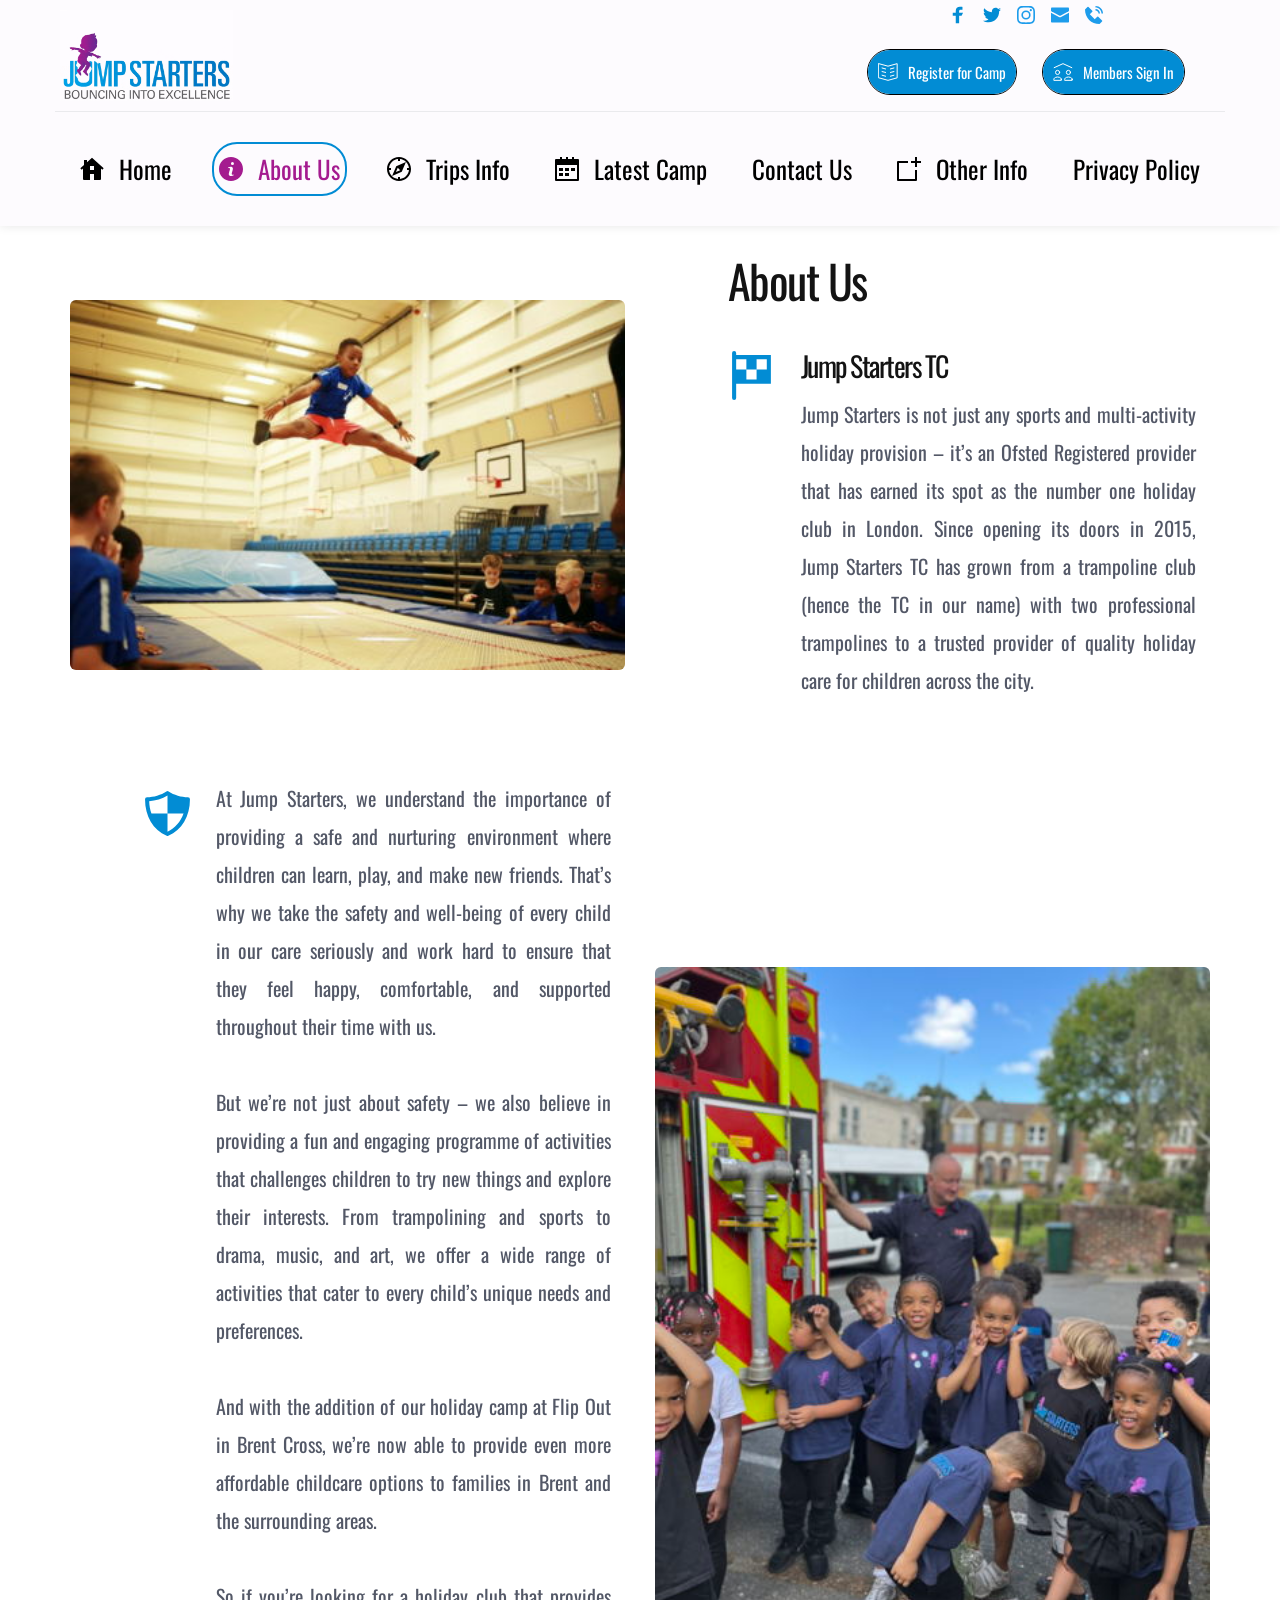
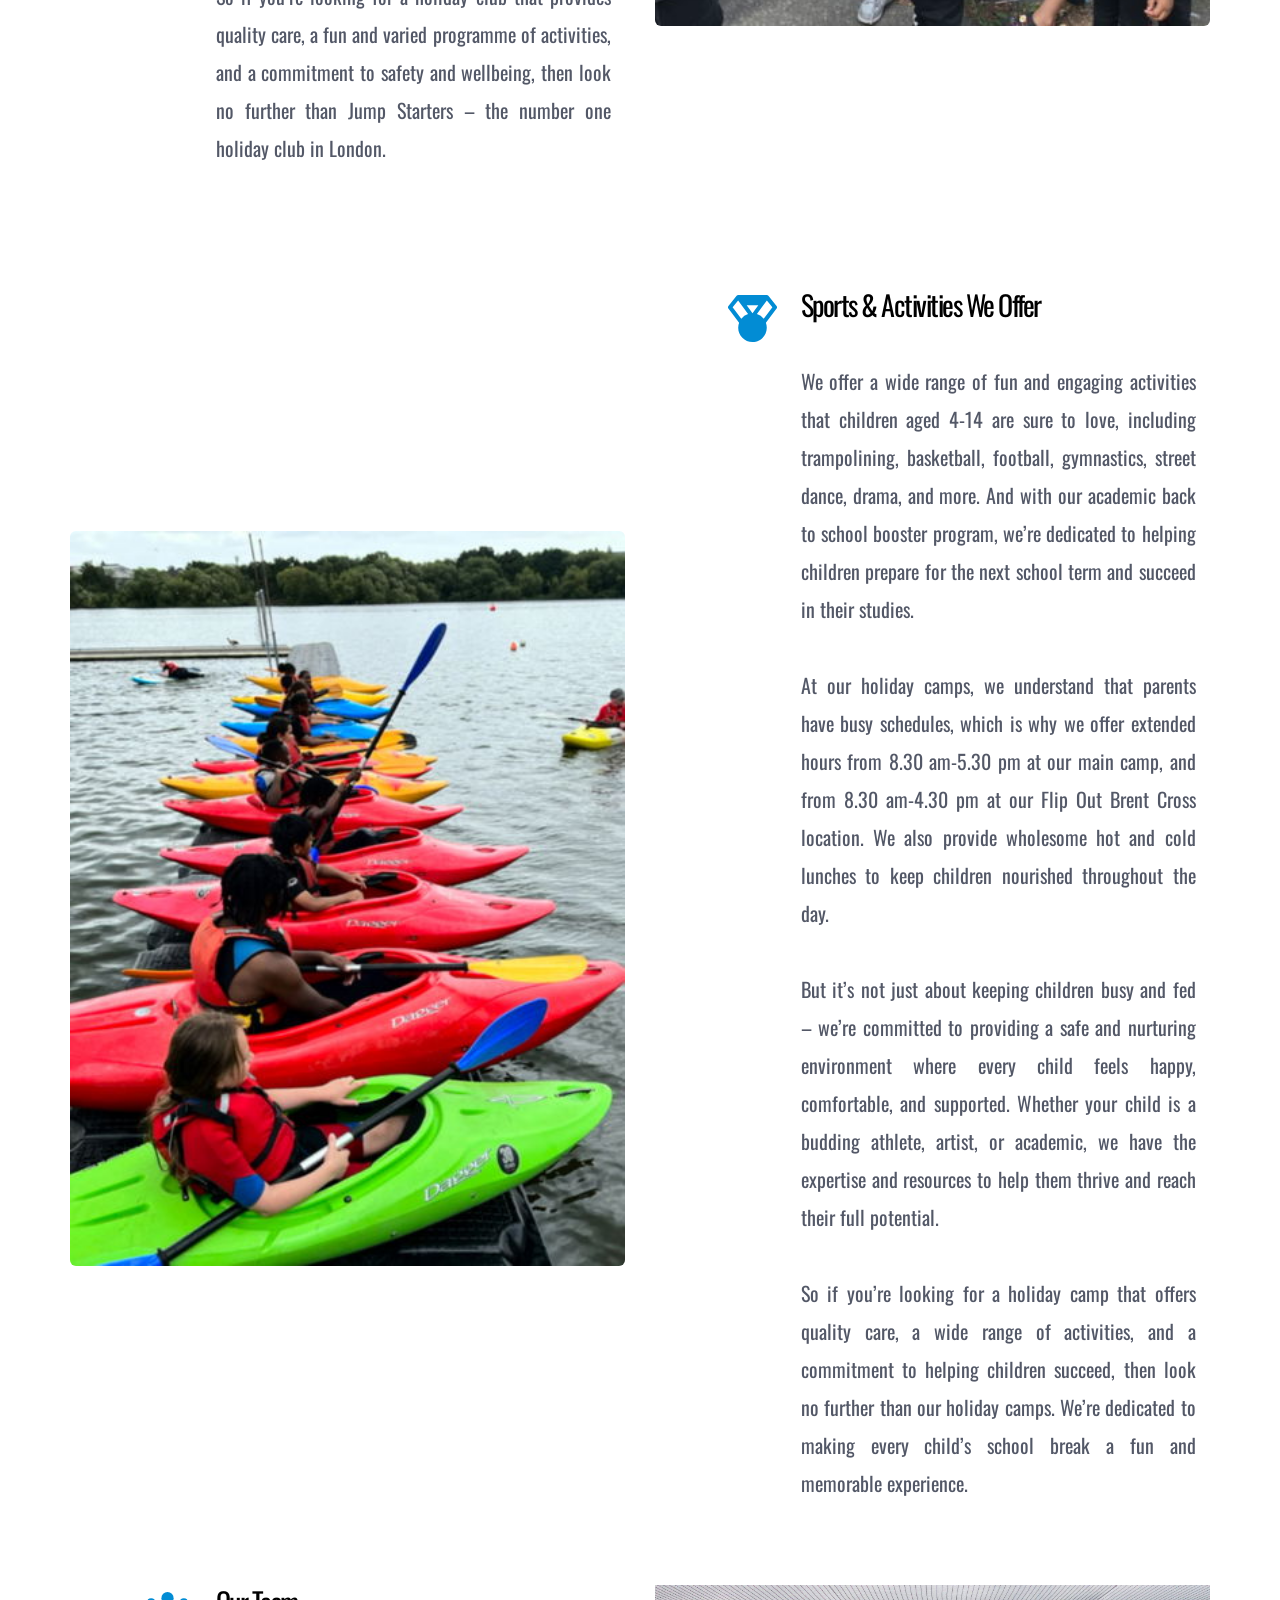
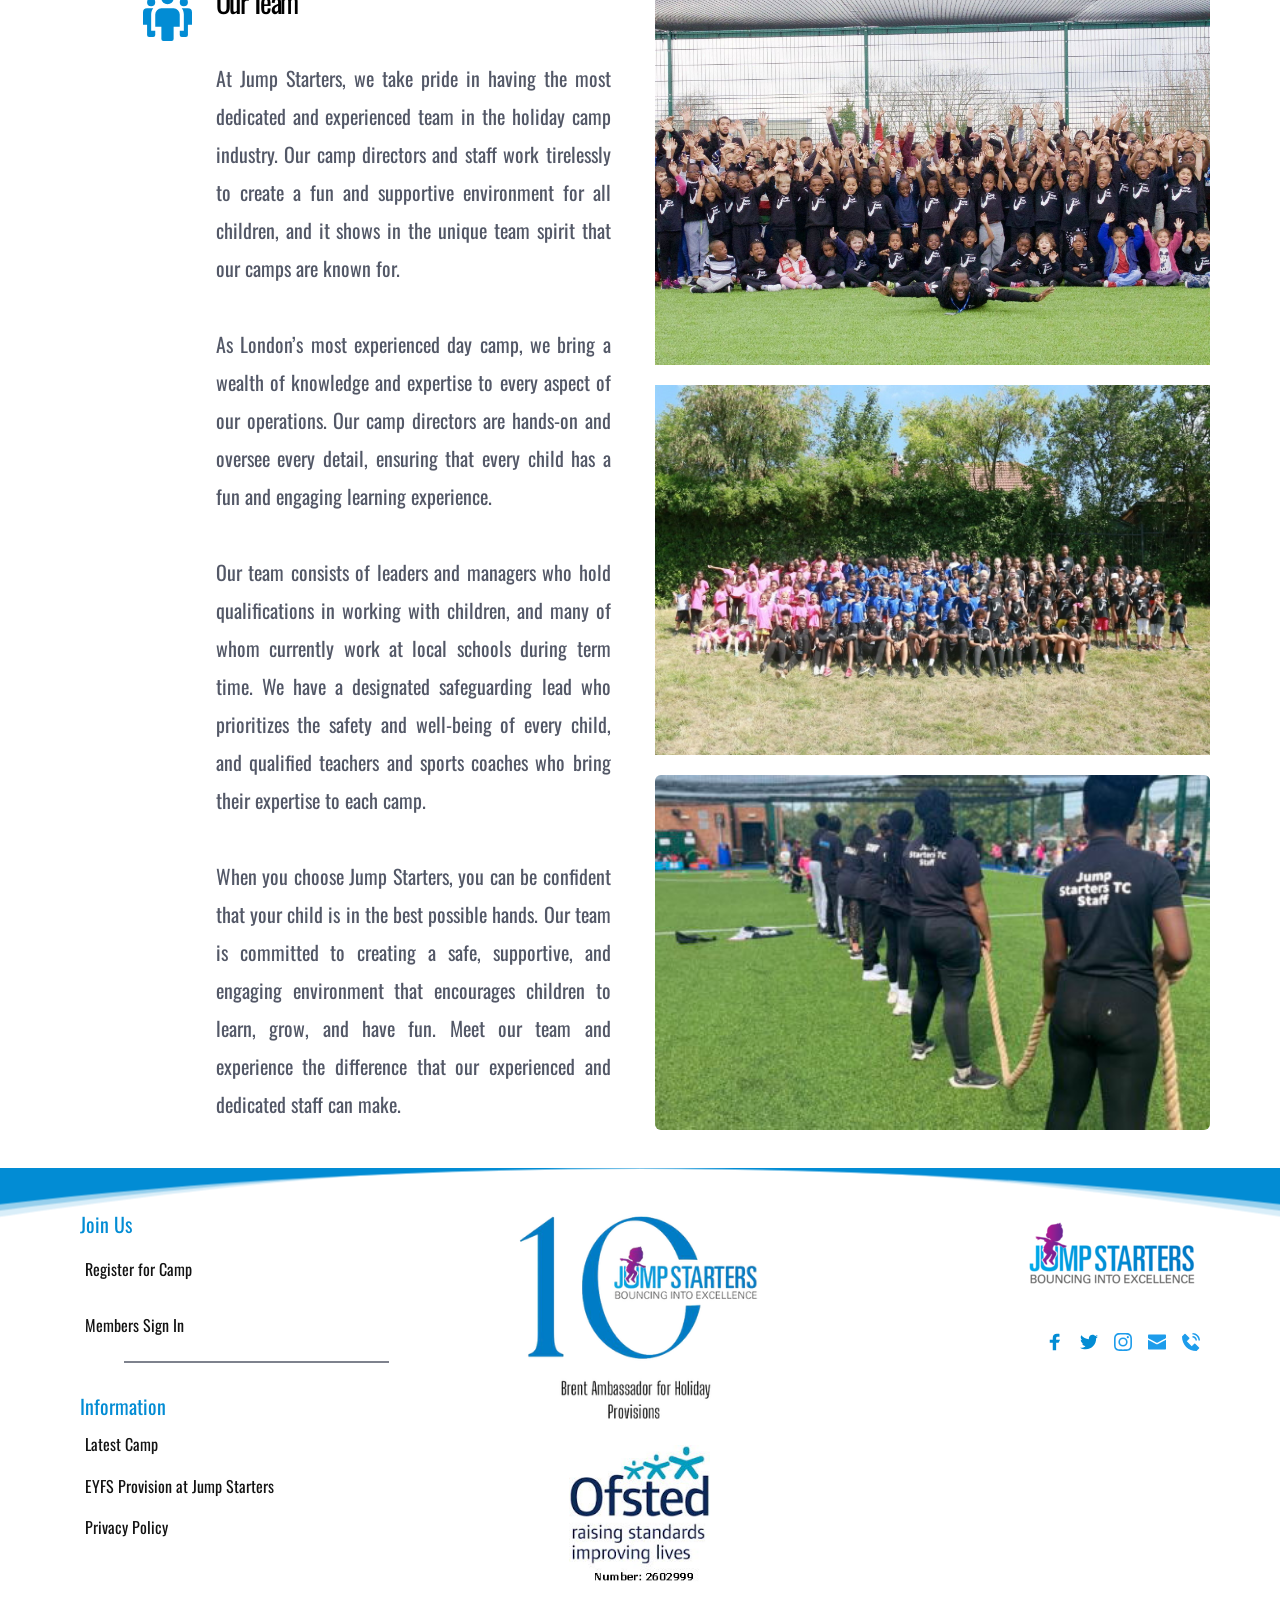
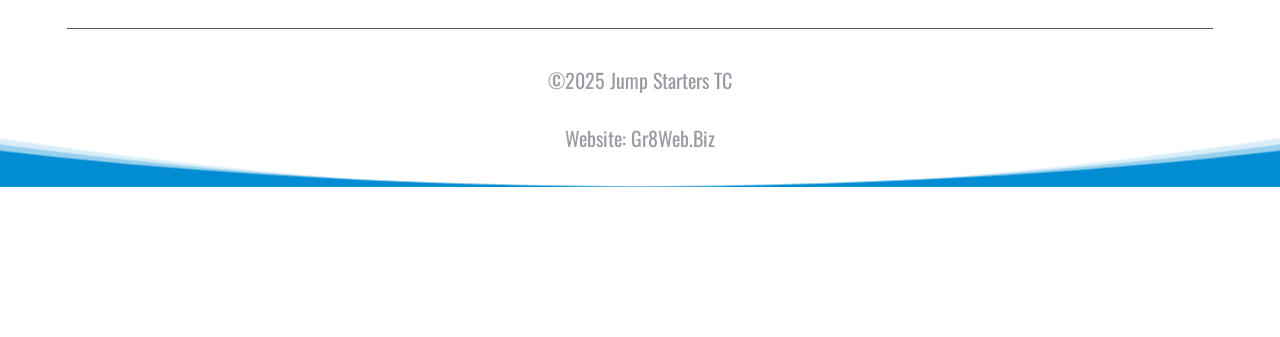
==== about-us.html @ 79bd590d "Jump Starters" ====
<!DOCTYPE html><html lang="en"><head><meta charset="utf-8" /><meta property="og:site_name" content="Jump Starters TC - Bouncing Into Excellence" /><meta property="og:type" content="article" /><meta property="og:url" content="https://www.jumpstarterstc.co.uk/about-us" /><meta content="summary_large_image" name="twitter:card" />          <meta property="og:title" content="About Us" />     <meta name="twitter:title" content="About Us" />      <meta property="og:description" content="Discover a Secure and Enriching School Holiday Camp Experience for Your Child with Jump Starters TC and our Bouncing Into Excellence Camp, Offering Top-notch Care, Diverse Activities, and a Nurturing Atmosphere for Children to Thrive and Create Lasting Memories" />     <meta name="twitter:description" content="Discover a Secure and Enriching School Holiday Camp Experience for Your Child with Jump Starters TC and our Bouncing Into Excellence Camp, Offering Top-notch Care, Diverse Activities, and a Nurturing Atmosphere for Children to Thrive and Create Lasting Memories" />                  <meta property="og:image" content="assets/img/11b88456f41f2207deb44b76bec6385a.png" />         <meta property="twitter:image" content="assets/img/11b88456f41f2207deb44b76bec6385a.png">          <title>About Us | Jump Starters TC - Bouncing Into Excellence</title>      <meta name="description" content="School Holiday Camp in North West London.  We offer a wide range of fun and engaging activities that children aged 4-14 are sure to love, including trampolining, basketball, football, gymnastics, street dance, drama, and more. And with our academic back to school booster program, we’re dedicated to helping children prepare for the next school term and succeed in their studies." />               <link rel="apple-touch-icon-precomposed" href="https://cloud-1de12d.becdn.net/media/iW=180&iH=any/47defe3fafd0c8ca4c5789008ba0beb1.png"/><link rel="apple-touch-icon-precomposed" href="https://cloud-1de12d.becdn.net/media/iW=256&iH=256/47defe3fafd0c8ca4c5789008ba0beb1.png"/><link rel="canonical" href="https://www.jumpstarterstc.co.uk/about-us" /><link rel="icon" href="https://cloud-1de12d.becdn.net/media/iW=32%26iH=any/0359ba0becf981c4c80078bd0a67fd32.png" sizes="32x32"/><link rel="icon" href="https://cloud-1de12d.becdn.net/media/iW=192%26iH=any/0359ba0becf981c4c80078bd0a67fd32.png" sizes="192x192"/><meta name="robots" content="noindex, nofollow" /><meta name="viewport" content="width=device-width, initial-scale=1"><link class="brz-link brz-link-bunny-fonts-prefetch" rel="dns-prefetch" href="//fonts.bunny.net"><link class="brz-link brz-link-bunny-fonts-preconnect" rel="preconnect" href="https://fonts.bunny.net/" crossorigin><link class="brz-link brz-link-cdn-preconnect" rel="preconnect" href="https://cloud-1de12d.becdn.net" crossorigin><link href="https://fonts.bunny.net/css?family=Oswald:200,300,regular,500,600,700|Lato:100,100italic,300,300italic,regular,italic,700,700italic,900,900italic|Overpass:100,100italic,200,200italic,300,300italic,regular,italic,600,600italic,700,700italic,800,800italic,900,900italic&subset=arabic,bengali,cyrillic,cyrillic-ext,devanagari,greek,greek-ext,gujarati,hebrew,khmer,korean,latin-ext,tamil,telugu,thai,vietnamese&display=swap" class="brz-link brz-link-google" type="text/css" rel="stylesheet"/><link href="assets/e64706e8ddc7c9bb56d9998d6bf7ce07.css" class="brz-link brz-link-preview-lib" data-brz-group="group-1_3" rel="stylesheet"/><link href="assets/75bd62c6ae2a5eb37d3ae0a26b20929c.css" class="brz-link brz-link-preview-lib-pro" data-brz-group="group-1_2" rel="stylesheet"/><link href="assets/6fc50234f580fb993b230db6a455d899.css" class="brz-link brz-link-preview-pro" rel="stylesheet"/><style class="brz-style">.brz .brz-css-175klnz {padding: 75px 0px 75px 0px;}
.brz .brz-css-175klnz > .brz-bg {border-radius: 0px;mix-blend-mode: normal;}
.brz .brz-css-175klnz > .brz-bg {border: 0px solid rgba(102,115,141,0);}
.brz .brz-css-175klnz > .brz-bg > .brz-bg-image {background-size: cover;background-repeat: no-repeat;-webkit-mask-image: none;mask-image: none;}
.brz .brz-css-175klnz > .brz-bg > .brz-bg-image {background-image: none;filter: none;display: block;}
.brz .brz-css-175klnz > .brz-bg > .brz-bg-image:after {content: "";background-image: none;}
.brz .brz-css-175klnz > .brz-bg > .brz-bg-color {-webkit-mask-image: none;mask-image: none;}
.brz .brz-css-175klnz > .brz-bg > .brz-bg-color {background-color: rgba(0,0,0,0);background-image: none;}
.brz .brz-css-175klnz > .brz-bg > .brz-bg-map {display: none;}
.brz .brz-css-175klnz > .brz-bg > .brz-bg-map {filter: none;}
.brz .brz-css-175klnz > .brz-bg > .brz-bg-video {display: none;}
.brz .brz-css-175klnz > .brz-bg > .brz-bg-video {filter: none;}
.brz .brz-css-175klnz > .brz-bg > .brz-bg-shape__top {background-size: 100% 100px;height: 100px;transform: scale(1.02) rotateX(0deg) rotateY(0deg);z-index: auto;}
.brz .brz-css-175klnz > .brz-bg > .brz-bg-shape__top::after {background-image: none;-webkit-mask-image: none;background-size: 100% 100px;height: 100px;}
.brz .brz-css-175klnz > .brz-bg > .brz-bg-shape__bottom {background-size: 100% 100px;height: 100px;transform: scale(1.02) rotateX(-180deg) rotateY(-180deg);z-index: auto;}
.brz .brz-css-175klnz > .brz-bg > .brz-bg-shape__bottom::after {background-image: none;-webkit-mask-image: none;background-size: 100% 100px;height: 100px;}
.brz .brz-css-175klnz > .brz-bg > .brz-bg-slideshow  .brz-bg-slideshow-item {display: none;background-position: 50% 50%;}
.brz .brz-css-175klnz > .brz-bg > .brz-bg-slideshow  .brz-bg-slideshow-item {filter: none;}
.brz .brz-css-175klnz > .brz-bg, .brz .brz-css-175klnz > .brz-bg > .brz-bg-image, .brz .brz-css-175klnz > .brz-bg > .brz-bg-map, .brz .brz-css-175klnz > .brz-bg > .brz-bg-color, .brz .brz-css-175klnz > .brz-bg > .brz-bg-video {transition-duration: .5s;transition-property: filter,box-shadow,background,border-radius,border-color;}
@media (min-width:991px) {.brz .brz-css-175klnz > .brz-bg > .brz-bg-image {background-attachment: scroll;}}
@media (max-width:991px) and (min-width:768px) {.brz .brz-css-175klnz {padding: 50px 15px 50px 15px;}}
@media (max-width:767px) {.brz .brz-css-175klnz {padding: 25px 15px 25px 15px;}}
.brz .brz-css-8lspk2 {border: 0px solid transparent;}
@media (min-width:991px) {.brz .brz-css-8lspk2 {max-width: calc(1 * var(--brz-section-container-max-width,1170px));}}
@media (max-width:991px) and (min-width:768px) {.brz .brz-css-8lspk2 {max-width: 100%;}}
@media (max-width:767px) {.brz .brz-css-8lspk2 {max-width: 100%;}}
.brz .brz-css-d-image-prl5mfcbnohe-parent-hover.brz-hover-animation__container {max-width: 73%;}
@media (max-width:991px) and (min-width:768px) {.brz .brz-css-d-image-prl5mfcbnohe-parent-hover.brz-hover-animation__container {max-width: 34%;}}
@media (max-width:767px) {.brz .brz-css-d-image-prl5mfcbnohe-parent-hover.brz-hover-animation__container {max-width: 99%;}}
.brz .brz-css-d-sectionheaderstickyitem-container {border: 0px solid transparent;}
@media (min-width:991px) {.brz .brz-css-d-sectionheaderstickyitem-container {max-width: calc(1 * var(--brz-section-container-max-width,1170px));}}
@media (max-width:991px) and (min-width:768px) {.brz .brz-css-d-sectionheaderstickyitem-container {max-width: 100%;}}
@media (max-width:767px) {.brz .brz-css-d-sectionheaderstickyitem-container {max-width: 100%;}}
.brz .brz-css-d-sectionheaderstickyitem {padding: 10px 0px 10px 0px;margin: 0;}
.brz .brz-css-d-sectionheaderstickyitem > .brz-bg {border-radius: 0px;}
.brz .brz-css-d-sectionheaderstickyitem > .brz-bg {border: 0px solid rgba(102,115,141,0);}
.brz .brz-css-d-sectionheaderstickyitem > .brz-bg:after {box-shadow: none;}
.brz .brz-css-d-sectionheaderstickyitem > .brz-bg > .brz-bg-image {-webkit-mask-image: none;mask-image: none;background-size: cover;background-repeat: no-repeat;}
.brz .brz-css-d-sectionheaderstickyitem > .brz-bg > .brz-bg-image {background-image: none;filter: none;}
.brz .brz-css-d-sectionheaderstickyitem > .brz-bg > .brz-bg-image:after {content: "";background-image: none;}
.brz .brz-css-d-sectionheaderstickyitem > .brz-bg > .brz-bg-color {-webkit-mask-image: none;mask-image: none;}
.brz .brz-css-d-sectionheaderstickyitem > .brz-bg > .brz-bg-color {background-color: rgba(255,255,255,1);background-image: none;}
.brz .brz-css-d-sectionheaderstickyitem > .brz-bg > .brz-bg-shape__top {background-size: 100% 100px;height: 100px;transform: scale(1.02) rotateX(0deg) rotateY(0deg);z-index: auto;}
.brz .brz-css-d-sectionheaderstickyitem > .brz-bg > .brz-bg-shape__top::after {background-image: none;-webkit-mask-image: none;background-size: 100% 100px;height: 100px;}
.brz .brz-css-d-sectionheaderstickyitem > .brz-bg > .brz-bg-shape__bottom {background-size: 100% 100px;height: 100px;transform: scale(1.02) rotateX(-180deg) rotateY(-180deg);z-index: auto;}
.brz .brz-css-d-sectionheaderstickyitem > .brz-bg > .brz-bg-shape__bottom::after {background-image: none;-webkit-mask-image: none;background-size: 100% 100px;height: 100px;}
@media (min-width:991px) {.brz .brz-css-d-sectionheader {display: block;}}
@media (max-width:991px) and (min-width:768px) {.brz .brz-css-d-sectionheader {display: block;}}
@media (max-width:767px) {.brz .brz-css-d-sectionheader {display: block;}}
.brz .brz-css-1cl0cvh {z-index: auto;margin: 0;}
.brz .brz-css-1cl0cvh.brz-section .brz-section__content {min-height: auto;display: flex;}
.brz .brz-css-1cl0cvh .brz-container {justify-content: center;}
.brz .brz-css-1cl0cvh > .slick-slider > .brz-slick-slider__dots {color: rgba(0,0,0,1);}
.brz .brz-css-1cl0cvh > .slick-slider > .brz-slick-slider__arrow {color: rgba(0,0,0,.7);}
.brz .brz-css-1cl0cvh > .slick-slider > .brz-slick-slider__dots > .brz-slick-slider__pause {color: rgba(0,0,0,1);}
@media (min-width:991px) {.brz .brz-css-1cl0cvh {display: block;}}
@media (max-width:991px) and (min-width:768px) {.brz .brz-css-1cl0cvh {display: block;}}
@media (max-width:767px) {.brz .brz-css-1cl0cvh {display: block;}}
.brz .brz-css-1yj3uq5 {padding: 75px 0px 75px 0px;}
.brz .brz-css-1yj3uq5 > .brz-bg {border-radius: 0px;mix-blend-mode: normal;}
.brz .brz-css-1yj3uq5 > .brz-bg {border: 0px solid rgba(102,115,141,0);}
.brz .brz-css-1yj3uq5 > .brz-bg > .brz-bg-image {background-size: cover;background-repeat: no-repeat;-webkit-mask-image: none;mask-image: none;}
.brz .brz-css-1yj3uq5 > .brz-bg > .brz-bg-image {background-image: none;filter: none;display: block;}
.brz .brz-css-1yj3uq5 > .brz-bg > .brz-bg-image:after {content: "";background-image: none;}
.brz .brz-css-1yj3uq5 > .brz-bg > .brz-bg-color {-webkit-mask-image: none;mask-image: none;}
.brz .brz-css-1yj3uq5 > .brz-bg > .brz-bg-color {background-color: rgba(0,0,0,0);background-image: none;}
.brz .brz-css-1yj3uq5 > .brz-bg > .brz-bg-map {display: none;}
.brz .brz-css-1yj3uq5 > .brz-bg > .brz-bg-map {filter: none;}
.brz .brz-css-1yj3uq5 > .brz-bg > .brz-bg-video {display: none;}
.brz .brz-css-1yj3uq5 > .brz-bg > .brz-bg-video {filter: none;}
.brz .brz-css-1yj3uq5 > .brz-bg > .brz-bg-shape__top {background-size: 100% 100px;height: 100px;transform: scale(1.02) rotateX(0deg) rotateY(0deg);z-index: auto;}
.brz .brz-css-1yj3uq5 > .brz-bg > .brz-bg-shape__top::after {background-image: none;-webkit-mask-image: none;background-size: 100% 100px;height: 100px;}
.brz .brz-css-1yj3uq5 > .brz-bg > .brz-bg-shape__bottom {background-size: 100% 100px;height: 100px;transform: scale(1.02) rotateX(-180deg) rotateY(-180deg);z-index: auto;}
.brz .brz-css-1yj3uq5 > .brz-bg > .brz-bg-shape__bottom::after {background-image: none;-webkit-mask-image: none;background-size: 100% 100px;height: 100px;}
.brz .brz-css-1yj3uq5 > .brz-bg > .brz-bg-slideshow  .brz-bg-slideshow-item {display: none;background-position: 50% 50%;}
.brz .brz-css-1yj3uq5 > .brz-bg > .brz-bg-slideshow  .brz-bg-slideshow-item {filter: none;}
.brz .brz-css-1yj3uq5 > .brz-bg, .brz .brz-css-1yj3uq5 > .brz-bg > .brz-bg-image, .brz .brz-css-1yj3uq5 > .brz-bg > .brz-bg-map, .brz .brz-css-1yj3uq5 > .brz-bg > .brz-bg-color, .brz .brz-css-1yj3uq5 > .brz-bg > .brz-bg-video {transition-duration: .5s;transition-property: filter,box-shadow,background,border-radius,border-color;}
@media (min-width:991px) {.brz .brz-css-1yj3uq5 > .brz-bg > .brz-bg-image {background-attachment: scroll;}}
@media (max-width:991px) and (min-width:768px) {.brz .brz-css-1yj3uq5 {padding: 50px 15px 50px 15px;}}
@media (max-width:767px) {.brz .brz-css-1yj3uq5 {padding: 25px 15px 25px 15px;}}
.brz .brz-css-1x32c6n {margin: 0;z-index: auto;align-items: flex-start;}
.brz .brz-css-1x32c6n > .brz-bg {border-radius: 0px;max-width: 100%;mix-blend-mode: normal;}
.brz .brz-css-1x32c6n > .brz-bg {border: 0px solid rgba(102,115,141,0);box-shadow: none;}
.brz .brz-css-1x32c6n > .brz-bg > .brz-bg-image {background-size: cover;background-repeat: no-repeat;-webkit-mask-image: none;mask-image: none;}
.brz .brz-css-1x32c6n > .brz-bg > .brz-bg-image {background-image: none;filter: none;display: block;}
.brz .brz-css-1x32c6n > .brz-bg > .brz-bg-image:after {content: "";background-image: none;}
.brz .brz-css-1x32c6n > .brz-bg > .brz-bg-color {-webkit-mask-image: none;mask-image: none;}
.brz .brz-css-1x32c6n > .brz-bg > .brz-bg-color {background-color: rgba(0,0,0,0);background-image: none;}
.brz .brz-css-1x32c6n > .brz-bg > .brz-bg-map {display: none;}
.brz .brz-css-1x32c6n > .brz-bg > .brz-bg-map {filter: none;}
.brz .brz-css-1x32c6n > .brz-bg > .brz-bg-video {display: none;}
.brz .brz-css-1x32c6n > .brz-bg > .brz-bg-video {filter: none;}
.brz .brz-css-1x32c6n > .brz-row {border: 0px solid transparent;}
.brz .brz-css-1x32c6n > .brz-row, .brz .brz-css-1x32c6n > .brz-bg > .brz-bg-video, .brz .brz-css-1x32c6n > .brz-bg, .brz .brz-css-1x32c6n > .brz-bg > .brz-bg-image, .brz .brz-css-1x32c6n > .brz-bg > .brz-bg-color {transition-duration: .5s;transition-property: filter,box-shadow,background,border-radius,border-color;}
@media (min-width:991px) {.brz .brz-css-1x32c6n {min-height: auto;display: flex;}}
@media (max-width:991px) and (min-width:768px) {.brz .brz-css-1x32c6n > .brz-row {flex-direction: row;flex-wrap: wrap;justify-content: flex-start;}}
@media (max-width:991px) and (min-width:768px) {.brz .brz-css-1x32c6n {min-height: auto;display: flex;}}
@media (max-width:767px) {.brz .brz-css-1x32c6n > .brz-row {flex-direction: row;flex-wrap: wrap;justify-content: flex-start;}}
@media (max-width:767px) {.brz .brz-css-1x32c6n {min-height: auto;display: flex;}}
.brz .brz-css-d-image-prl5mfcbnohe-image {width: 152.42px;height: 152.42px;margin-inline-start: 0px;margin-top: -47.25px;}
@media (max-width:991px) and (min-width:768px) {.brz .brz-css-d-image-prl5mfcbnohe-image {width: 146.47px;height: 146.47px;margin-top: -45.96px;}}
@media (max-width:767px) {.brz .brz-css-d-image-prl5mfcbnohe-image {width: 219.29px;height: 219.29px;margin-top: -67.98px;}}
.brz .brz-css-1j33ptu {padding: 10px;max-width: 100%;}
@media (max-width:991px) and (min-width:768px) {.brz .brz-css-1j33ptu {padding: 0;}}
@media (max-width:767px) {.brz .brz-css-1j33ptu {padding: 0;}}
.brz .brz-css-vlshi0 {z-index: auto;flex: 1 1 50%;max-width: 50%;justify-content: flex-start;}
.brz .brz-css-vlshi0 .brz-columns__scroll-effect {justify-content: flex-start;}
.brz .brz-css-vlshi0 > .brz-bg {margin: 0;mix-blend-mode: normal;border-radius: 0px;}
.brz .brz-css-vlshi0 > .brz-bg {border: 0px solid rgba(102,115,141,0);box-shadow: none;}
.brz .brz-css-vlshi0 > .brz-bg > .brz-bg-image {background-size: cover;background-repeat: no-repeat;-webkit-mask-image: none;mask-image: none;}
.brz .brz-css-vlshi0 > .brz-bg > .brz-bg-image {background-image: none;filter: none;display: block;}
.brz .brz-css-vlshi0 > .brz-bg > .brz-bg-image:after {content: "";background-image: none;}
.brz .brz-css-vlshi0 > .brz-bg > .brz-bg-color {-webkit-mask-image: none;mask-image: none;}
.brz .brz-css-vlshi0 > .brz-bg > .brz-bg-color {background-color: rgba(0,0,0,0);background-image: none;}
.brz .brz-css-vlshi0 > .brz-bg > .brz-bg-map {display: none;}
.brz .brz-css-vlshi0 > .brz-bg > .brz-bg-map {filter: none;}
.brz .brz-css-vlshi0 > .brz-bg > .brz-bg-video {display: none;}
.brz .brz-css-vlshi0 > .brz-bg > .brz-bg-video {filter: none;}
.brz .brz-css-vlshi0 > .brz-bg, .brz .brz-css-vlshi0 > .brz-bg > .brz-bg-image, .brz .brz-css-vlshi0 > .brz-bg > .brz-bg-color {transition-duration: .5s;transition-property: filter,box-shadow,background,border-radius,border-color;}
@media (max-width:767px) {.brz .brz-css-vlshi0 {flex: 1 1 100%;max-width: 100%;}
	.brz .brz-css-vlshi0 > .brz-bg {margin: 10px 0px 10px 0px;}}
.brz .brz-css-17xaut9 {z-index: auto;margin: 0;border: 0px solid transparent;padding: 5px 15px 5px 15px;min-height: 100%;transition-duration: .5s;transition-property: filter,box-shadow,background,border-radius,border-color;}
@media (min-width:991px) {.brz .brz-css-17xaut9 {display: flex;}}
@media (max-width:991px) and (min-width:768px) {.brz .brz-css-17xaut9 {display: flex;}}
@media (max-width:767px) {.brz .brz-css-17xaut9 {margin: 10px 0px 10px 0px;padding: 0;}}
@media (max-width:767px) {.brz .brz-css-17xaut9 {display: flex;}}
.brz .brz-css-umzotv {padding: 0;margin: 10px 0px 10px 0px;justify-content: center;position: relative;}
.brz .brz-css-umzotv .brz-wrapper-transform {transform: none;}
@media (min-width:991px) {.brz .brz-css-umzotv {display: flex;z-index: auto;position: relative;}}
@media (max-width:991px) and (min-width:768px) {.brz .brz-css-umzotv {display: flex;z-index: auto;position: relative;}}
@media (max-width:767px) {.brz .brz-css-umzotv {display: flex;z-index: auto;position: relative;}}
.brz .brz-css-1vqpkvl {height: 50px;}
.brz .brz-css-18gomkp {flex-direction: row;}
.brz .brz-css-18gomkp .brz-icon__container {margin-inline-start: auto;margin-inline-end: 20px;align-items: flex-start;}
.brz .brz-css-19rcn4o {font-size: 48px;padding: 0px;border-radius: 0;stroke-width: 1;}
.brz .brz-css-19rcn4o {color: rgba(var(--brz-global-color3),1);border: 0px solid rgba(35,157,219,0);box-shadow: none;background-color: rgba(189,225,244,0);background-image: none;}
.brz .brz-css-19rcn4o .brz-icon-svg-custom {background-color: rgba(var(--brz-global-color3),1);}
.brz .brz-css-19rcn4o, .brz .brz-css-19rcn4o .brz-icon-svg-custom {transition-duration: .5s;transition-property: color,box-shadow,background,border,border-color;}
@media (min-width:991px) {.brz .brz-css-19rcn4o:hover {color: rgba(var(--brz-global-color3),.8);}
	.brz .brz-css-19rcn4o:hover .brz-icon-svg-custom {background-color: rgba(var(--brz-global-color3),.8);}}
.brz .brz-css-1c7gh80 {width: 100%;mix-blend-mode: normal;}
.brz .brz-css-1fit94:not(.brz-image--hovered) {max-width: 100%;}
.brz .brz-css-1fit94 {height: auto;border-radius: 0px;mix-blend-mode: normal;}
.brz .brz-css-1fit94 {box-shadow: none;border: 0px solid rgba(102,115,141,0);}
.brz .brz-css-1fit94 .brz-picture:after {border-radius: 0px;}
.brz .brz-css-1fit94 .brz-picture:after {box-shadow: none;background-color: rgba(255,255,255,0);background-image: none;}
.brz .brz-css-1fit94 .brz-picture {-webkit-mask-image: none;mask-image: none;}
.brz .brz-css-1fit94 .brz-picture {filter: none;}
.brz .brz-css-1fit94, .brz .brz-css-1fit94 .brz-picture:after, .brz .brz-css-1fit94 .brz-picture, .brz .brz-css-1fit94.brz-image--withHover img.brz-img, .brz .brz-css-1fit94.brz-image--withHover img.dynamic-image, .brz .brz-css-1fit94.brz-image--withHover .brz-img__hover {transition-duration: .5s;transition-property: filter,box-shadow,background,border-radius,border-color;}
.brz .brz-css-d-image-prl5mfcbnohe-picture {padding-top: 42.0024%;}
.brz .brz-css-d-image-prl5mfcbnohe-picture > .brz-img {position: absolute;width: 100%;}
@media (max-width:991px) and (min-width:768px) {.brz .brz-css-d-image-prl5mfcbnohe-picture {padding-top: 49.2388%;}}
@media (max-width:767px) {.brz .brz-css-d-image-prl5mfcbnohe-picture {padding-top: 41.9992%;}}
.brz .brz-css-d-sectionheaderitem-container {border: 0px solid transparent;}
@media (min-width:991px) {.brz .brz-css-d-sectionheaderitem-container {max-width: calc(1 * var(--brz-section-container-max-width,1170px));}}
@media (max-width:991px) and (min-width:768px) {.brz .brz-css-d-sectionheaderitem-container {max-width: 100%;}}
@media (max-width:767px) {.brz .brz-css-d-sectionheaderitem-container {max-width: 100%;}}
.brz .brz-css-d-menu-mmenu .brz-mm-navbar .brz-mm-close {font-size: 16px;margin: 0;padding: 10px 15px 10px 10px;}
.brz .brz-css-d-menu-mmenu .brz-mm-navbar .brz-mm-close {color: rgba(255,255,255,1);background-color: #333;}
.brz .brz-css-d-menu-mmenu .brz-menu__item {font-family: var(--brz-buttonfontfamily,initial);}
.brz .brz-css-d-menu-mmenu .brz-menu__item {color: rgba(255,255,255,1);border-color: rgba(85,85,85,1);}
.brz nav.brz-mm-menu.brz-css-d-menu-mmenu {background-color: rgba(51,51,51,.8);}
.brz .brz-css-d-menu-mmenu.brz-mm-menu .brz-menu__item .brz-mm-listitem__text {padding: 10px 20px 10px 20px;flex-flow: row nowrap;}
.brz .brz-css-d-menu-mmenu .brz-menu__item:hover > .brz-mm-listitem__text {color: rgba(255,255,255,1);}
.brz .brz-css-d-menu-mmenu .brz-menu__item .brz-mm-menu__item__icon.brz-icon-svg-custom {background-color: rgba(255,255,255,1);}
.brz .brz-css-d-menu-mmenu .brz-mm-navbar {color: rgba(255,255,255,1);}
.brz .brz-css-d-menu-mmenu .brz-menu__item.brz-mm-listitem_opened {color: rgba(255,255,255,1);}
.brz .brz-css-d-menu-mmenu.brz-mm-menu.brz-mm-menu_theme-dark.brz-mm-menu_opened .brz-mm-panels {background-image: none;}
.brz .brz-css-d-menu-mmenu.brz-mm-menu.brz-mm-menu_theme-dark .brz-mm-panels, .brz .brz-css-d-menu-mmenu .brz-mm-panels > .brz-mm-panel:before {background-image: none;background-color: rgba(51,51,51,.8);}
.brz .brz-css-d-menu-mmenu.brz-mm-menu.brz-mm-menu_theme-dark .brz-mm-panels, .brz .brz-css-d-menu-mmenu .brz-mm-panels > .brz-mm-panel {background-color: rgba(51,51,51,.8);}
.brz .brz-css-d-menu-mmenu .brz-mm-panels > .brz-mm-panel {background-image: none;background-color: rgba(51,51,51,.8);}
.brz .brz-css-d-menu-mmenu.brz-mm-menu.brz-mm-menu_theme-dark .brz-mm-navbar.brz-mm-listitem .brz-mm-listitem_opened > .brz-mm-listitem__text:after {border-color: rgba(85,85,85,1);}
.brz .brz-css-d-menu-mmenu .brz-mm-listitem {border-color: rgba(85,85,85,1);}
.brz .brz-css-d-menu-mmenu  .brz-menu__item.brz-menu__item--current:not(.brz-menu__item.brz-menu__item--current:active) {color: rgba(255,255,255,1);}
.brz .brz-css-d-menu-mmenu .brz-menu__item.brz-menu__item--current:not(brz-menu__item.brz-menu__item--current:active):hover > .brz-mm-listitem__text {color: rgba(255,255,255,1);}
.brz .brz-css-d-menu-mmenu  .brz-menu__item.brz-menu__item--current:not(brz-menu__item.brz-menu__item--current:active) > .brz-mm-listitem__text > .brz-icon-svg.brz-icon-svg-custom {background-color: rgba(255,255,255,1);}
.brz .brz-css-d-menu-mmenu .brz-mm-listitem, .brz .brz-css-d-menu-mmenu.brz-mm-menu.brz-mm-menu_theme-dark .brz-mm-navbar.brz-mm-listitem .brz-mm-listitem_opened > .brz-mm-listitem__text:after, .brz .brz-css-d-menu-mmenu .brz-menu__item, .brz .brz-css-d-menu-mmenu.brz-mm-menu.brz-mm-menu_theme-dark .brz-mm-panels, .brz .brz-css-d-menu-mmenu .brz-mm-panels > .brz-mm-panel, .brz .brz-css-d-menu-mmenu.brz-mm-menu.brz-mm-menu_theme-dark .brz-mm-panels, .brz .brz-css-d-menu-mmenu .brz-mm-panels > .brz-mm-panel:before, .brz .brz-css-d-menu-mmenu .brz-menu__item.brz-mm-listitem_opened, .brz .brz-css-d-menu-mmenu .brz-mm-navbar, .brz nav.brz-mm-menu.brz-css-d-menu-mmenu, .brz .brz-css-d-menu-mmenu .brz-menu__item > .brz-mm-listitem__text, .brz .brz-css-d-menu-mmenu .brz-menu__item .brz-mm-menu__item__icon.brz-icon-svg-custom {transition-duration: .5s;transition-property: filter,color,background,border-color,box-shadow;}
@media (min-width:991px) {.brz .brz-css-d-menu-mmenu .brz-mm-navbar .brz-mm-close {transition-duration: .3s;}
	.brz .brz-css-d-menu-mmenu .brz-menu__item {font-size: var(--brz-buttonfontsize,initial);font-weight: var(--brz-buttonfontweight,initial);font-weight: var(--brz-buttonbold,initial);line-height: var(--brz-buttonlineheight,initial);letter-spacing: var(--brz-buttonletterspacing,initial);font-variation-settings: var(--brz-buttonfontvariation,initial);font-style: var(--brz-buttonitalic,initial);text-decoration: var(--brz-buttontextdecoration,initial) !important;text-transform: var(--brz-buttontexttransform,initial) !important;}
	.brz .brz-css-d-menu-mmenu .brz-menu__item .brz-a {justify-content: flex-start;text-align: start;}
	.brz .brz-css-d-menu-mmenu .brz-mm-menu__item__icon {margin: 0 15px 0 0;font-size: 12px;}
	.brz .brz-css-d-menu-mmenu .brz-mm-navbar {font-family: var(--brz-buttonfontfamily,initial);font-size: var(--brz-buttonfontsize,initial);font-weight: var(--brz-buttonfontweight,initial);font-weight: var(--brz-buttonbold,initial);line-height: var(--brz-buttonlineheight,initial);letter-spacing: var(--brz-buttonletterspacing,initial);font-variation-settings: var(--brz-buttonfontvariation,initial);font-style: var(--brz-buttonitalic,initial);text-decoration: var(--brz-buttontextdecoration,initial) !important;text-transform: var(--brz-buttontexttransform,initial) !important;border-color: rgba(85,85,85,1);}
	.brz .brz-css-d-menu-mmenu.brz-mm-menu .brz-mm-listitem_vertical .brz-mm-btn_next {height: calc(var(--brz-buttonlineheight,initial) * var(--brz-buttonfontsize,initial) + 10px + 10px);padding-right: 20px;}}
@media (max-width:991px) and (min-width:768px) {.brz .brz-css-d-menu-mmenu .brz-mm-navbar .brz-mm-close {transition-duration: .3s;}
	.brz .brz-css-d-menu-mmenu .brz-menu__item {font-size: var(--brz-buttontabletfontsize,initial);font-weight: var(--brz-buttontabletfontweight,initial);font-weight: var(--brz-buttontabletbold,initial);line-height: var(--brz-buttontabletlineheight,initial);letter-spacing: var(--brz-buttontabletletterspacing,initial);font-variation-settings: var(--brz-buttontabletfontvariation,initial);font-style: var(--brz-buttontabletitalic,initial);text-decoration: var(--brz-buttontablettextdecoration,initial) !important;text-transform: var(--brz-buttontablettexttransform,initial) !important;}
	.brz .brz-css-d-menu-mmenu .brz-menu__item .brz-a {justify-content: flex-start;text-align: start;}
	.brz .brz-css-d-menu-mmenu .brz-mm-menu__item__icon {margin: 0 15px 0 0;font-size: 12px;}
	.brz .brz-css-d-menu-mmenu .brz-mm-navbar {font-family: var(--brz-buttonfontfamily,initial);font-size: var(--brz-buttontabletfontsize,initial);font-weight: var(--brz-buttontabletfontweight,initial);font-weight: var(--brz-buttontabletbold,initial);line-height: var(--brz-buttontabletlineheight,initial);letter-spacing: var(--brz-buttontabletletterspacing,initial);font-variation-settings: var(--brz-buttontabletfontvariation,initial);font-style: var(--brz-buttontabletitalic,initial);text-decoration: var(--brz-buttontablettextdecoration,initial) !important;text-transform: var(--brz-buttontablettexttransform,initial) !important;border-color: rgba(85,85,85,1);}
	.brz .brz-css-d-menu-mmenu.brz-mm-menu .brz-mm-listitem_vertical .brz-mm-btn_next {height: calc(var(--brz-buttontabletlineheight,initial) * var(--brz-buttontabletfontsize,initial) + 10px + 10px);padding-right: 20px;}}
@media (max-width:767px) {.brz .brz-css-d-menu-mmenu .brz-mm-navbar .brz-mm-close {transition-duration: .3s;}
	.brz .brz-css-d-menu-mmenu .brz-menu__item {font-size: var(--brz-buttonmobilefontsize,initial);font-weight: var(--brz-buttonmobilefontweight,initial);font-weight: var(--brz-buttonmobilebold,initial);line-height: var(--brz-buttonmobilelineheight,initial);letter-spacing: var(--brz-buttonmobileletterspacing,initial);font-variation-settings: var(--brz-buttonmobilefontvariation,initial);font-style: var(--brz-buttonmobileitalic,initial);text-decoration: var(--brz-buttonmobiletextdecoration,initial) !important;text-transform: var(--brz-buttonmobiletexttransform,initial) !important;}
	.brz .brz-css-d-menu-mmenu .brz-menu__item .brz-a {justify-content: flex-start;text-align: start;}
	.brz .brz-css-d-menu-mmenu .brz-mm-menu__item__icon {margin: 0 15px 0 0;font-size: 12px;}
	.brz .brz-css-d-menu-mmenu .brz-mm-navbar {font-family: var(--brz-buttonfontfamily,initial);font-size: var(--brz-buttonmobilefontsize,initial);font-weight: var(--brz-buttonmobilefontweight,initial);font-weight: var(--brz-buttonmobilebold,initial);line-height: var(--brz-buttonmobilelineheight,initial);letter-spacing: var(--brz-buttonmobileletterspacing,initial);font-variation-settings: var(--brz-buttonmobilefontvariation,initial);font-style: var(--brz-buttonmobileitalic,initial);text-decoration: var(--brz-buttonmobiletextdecoration,initial) !important;text-transform: var(--brz-buttonmobiletexttransform,initial) !important;border-color: rgba(85,85,85,1);}
	.brz .brz-css-d-menu-mmenu.brz-mm-menu .brz-mm-listitem_vertical .brz-mm-btn_next {height: calc(var(--brz-buttonmobilelineheight,initial) * var(--brz-buttonmobilefontsize,initial) + 10px + 10px);padding-right: 20px;}}
.brz .brz-css-kjylc2 {padding-top: 132.3928%;}
.brz .brz-css-kjylc2 > .brz-img {position: absolute;width: 100%;}
@media (max-width:991px) and (min-width:768px) {.brz .brz-css-kjylc2 {padding-top: 185.3503%;}}
@media (max-width:767px) {.brz .brz-css-kjylc2 {padding-top: 132.3927%;}}
.brz .brz-css-16x1k7e {border: 0px solid transparent;}
@media (min-width:991px) {.brz .brz-css-16x1k7e {max-width: calc(1 * var(--brz-section-container-max-width,1170px));}}
@media (max-width:991px) and (min-width:768px) {.brz .brz-css-16x1k7e {max-width: 100%;}}
@media (max-width:767px) {.brz .brz-css-16x1k7e {max-width: 100%;}}
.brz .brz-css-1ovawmj {margin: 0;z-index: auto;align-items: flex-start;}
.brz .brz-css-1ovawmj > .brz-bg {border-radius: 0px;max-width: 100%;mix-blend-mode: normal;}
.brz .brz-css-1ovawmj > .brz-bg {border: 0px solid rgba(102,115,141,0);box-shadow: none;}
.brz .brz-css-1ovawmj > .brz-bg > .brz-bg-image {background-size: cover;background-repeat: no-repeat;-webkit-mask-image: none;mask-image: none;}
.brz .brz-css-1ovawmj > .brz-bg > .brz-bg-image {background-image: none;filter: none;display: block;}
.brz .brz-css-1ovawmj > .brz-bg > .brz-bg-image:after {content: "";background-image: none;}
.brz .brz-css-1ovawmj > .brz-bg > .brz-bg-color {-webkit-mask-image: none;mask-image: none;}
.brz .brz-css-1ovawmj > .brz-bg > .brz-bg-color {background-color: rgba(0,0,0,0);background-image: none;}
.brz .brz-css-1ovawmj > .brz-bg > .brz-bg-map {display: none;}
.brz .brz-css-1ovawmj > .brz-bg > .brz-bg-map {filter: none;}
.brz .brz-css-1ovawmj > .brz-bg > .brz-bg-video {display: none;}
.brz .brz-css-1ovawmj > .brz-bg > .brz-bg-video {filter: none;}
.brz .brz-css-1ovawmj > .brz-row {border: 0px solid transparent;}
.brz .brz-css-1ovawmj > .brz-row, .brz .brz-css-1ovawmj > .brz-bg > .brz-bg-video, .brz .brz-css-1ovawmj > .brz-bg, .brz .brz-css-1ovawmj > .brz-bg > .brz-bg-image, .brz .brz-css-1ovawmj > .brz-bg > .brz-bg-color {transition-duration: .5s;transition-property: filter,box-shadow,background,border-radius,border-color;}
@media (min-width:991px) {.brz .brz-css-1ovawmj {min-height: auto;display: flex;}}
@media (max-width:991px) and (min-width:768px) {.brz .brz-css-1ovawmj > .brz-row {flex-direction: row;flex-wrap: wrap;justify-content: flex-start;}}
@media (max-width:991px) and (min-width:768px) {.brz .brz-css-1ovawmj {min-height: auto;display: flex;}}
@media (max-width:767px) {.brz .brz-css-1ovawmj > .brz-row {flex-direction: row;flex-wrap: wrap;justify-content: flex-start;}}
@media (max-width:767px) {.brz .brz-css-1ovawmj {min-height: auto;display: flex;}}
.brz .brz-css-nw71ju {padding: 10px;max-width: 100%;}
@media (max-width:991px) and (min-width:768px) {.brz .brz-css-nw71ju {padding: 0;}}
@media (max-width:767px) {.brz .brz-css-nw71ju {padding: 0;}}
.brz .brz-css-1sxnnaz {z-index: auto;flex: 1 1 50%;max-width: 50%;justify-content: flex-start;}
.brz .brz-css-1sxnnaz .brz-columns__scroll-effect {justify-content: flex-start;}
.brz .brz-css-1sxnnaz > .brz-bg {margin: 0;mix-blend-mode: normal;border-radius: 0px;}
.brz .brz-css-1sxnnaz > .brz-bg {border: 0px solid rgba(102,115,141,0);box-shadow: none;}
.brz .brz-css-1sxnnaz > .brz-bg > .brz-bg-image {background-size: cover;background-repeat: no-repeat;-webkit-mask-image: none;mask-image: none;}
.brz .brz-css-1sxnnaz > .brz-bg > .brz-bg-image {background-image: none;filter: none;display: block;}
.brz .brz-css-1sxnnaz > .brz-bg > .brz-bg-image:after {content: "";background-image: none;}
.brz .brz-css-1sxnnaz > .brz-bg > .brz-bg-color {-webkit-mask-image: none;mask-image: none;}
.brz .brz-css-1sxnnaz > .brz-bg > .brz-bg-color {background-color: rgba(0,0,0,0);background-image: none;}
.brz .brz-css-1sxnnaz > .brz-bg > .brz-bg-map {display: none;}
.brz .brz-css-1sxnnaz > .brz-bg > .brz-bg-map {filter: none;}
.brz .brz-css-1sxnnaz > .brz-bg > .brz-bg-video {display: none;}
.brz .brz-css-1sxnnaz > .brz-bg > .brz-bg-video {filter: none;}
.brz .brz-css-1sxnnaz > .brz-bg, .brz .brz-css-1sxnnaz > .brz-bg > .brz-bg-image, .brz .brz-css-1sxnnaz > .brz-bg > .brz-bg-color {transition-duration: .5s;transition-property: filter,box-shadow,background,border-radius,border-color;}
@media (max-width:767px) {.brz .brz-css-1sxnnaz {flex: 1 1 100%;max-width: 100%;}
	.brz .brz-css-1sxnnaz > .brz-bg {margin: 10px 0px 10px 0px;}}
.brz .brz-css-1nke6a3 {z-index: auto;margin: 0;border: 0px solid transparent;padding: 5px 15px 5px 15px;min-height: 100%;transition-duration: .5s;transition-property: filter,box-shadow,background,border-radius,border-color;}
@media (min-width:991px) {.brz .brz-css-1nke6a3 {display: flex;}}
@media (max-width:991px) and (min-width:768px) {.brz .brz-css-1nke6a3 {display: flex;}}
@media (max-width:767px) {.brz .brz-css-1nke6a3 {margin: 10px 0px 10px 0px;padding: 0;}}
@media (max-width:767px) {.brz .brz-css-1nke6a3 {display: flex;}}
.brz .brz-css-uyv2la {padding: 0;margin: 10px 0px 10px 0px;justify-content: center;position: relative;}
.brz .brz-css-uyv2la .brz-wrapper-transform {transform: none;}
@media (min-width:991px) {.brz .brz-css-uyv2la {display: flex;z-index: auto;position: relative;}}
@media (max-width:991px) and (min-width:768px) {.brz .brz-css-uyv2la {display: flex;z-index: auto;position: relative;}}
@media (max-width:767px) {.brz .brz-css-uyv2la {display: flex;z-index: auto;position: relative;}}
.brz .brz-css-1mxtz0x:not(.brz-image--hovered) {max-width: 100%;}
.brz .brz-css-1mxtz0x {height: auto;border-radius: 0px;mix-blend-mode: normal;}
.brz .brz-css-1mxtz0x {box-shadow: none;border: 0px solid rgba(102,115,141,0);}
.brz .brz-css-1mxtz0x .brz-picture:after {border-radius: 0px;}
.brz .brz-css-1mxtz0x .brz-picture:after {box-shadow: none;background-color: rgba(255,255,255,0);background-image: none;}
.brz .brz-css-1mxtz0x .brz-picture {-webkit-mask-image: none;mask-image: none;}
.brz .brz-css-1mxtz0x .brz-picture {filter: none;}
.brz .brz-css-1mxtz0x, .brz .brz-css-1mxtz0x .brz-picture:after, .brz .brz-css-1mxtz0x .brz-picture, .brz .brz-css-1mxtz0x.brz-image--withHover img.brz-img, .brz .brz-css-1mxtz0x.brz-image--withHover img.dynamic-image, .brz .brz-css-1mxtz0x.brz-image--withHover .brz-img__hover {transition-duration: .5s;transition-property: filter,box-shadow,background,border-radius,border-color;}
.brz .brz-css-1ikpxfo.brz-hover-animation__container {max-width: 100%;}
.brz .brz-css-13xpf3q {width: 555px;height: 734.78px;margin-inline-start: 0px;margin-top: 0px;}
@media (max-width:991px) and (min-width:768px) {.brz .brz-css-13xpf3q {width: 495.6px;height: 656.14px;margin-inline-start: -70.8px;}}
@media (max-width:767px) {.brz .brz-css-13xpf3q {width: 410px;height: 542.81px;}}
.brz .brz-css-d-sectionheaderitem {padding: 75px 0px 75px 0px;margin: 0;}
.brz .brz-css-d-sectionheaderitem > .brz-bg {border-radius: 0px;}
.brz .brz-css-d-sectionheaderitem > .brz-bg {border: 0px solid rgba(102,115,141,0);}
.brz .brz-css-d-sectionheaderitem > .brz-bg:after {box-shadow: none;}
.brz .brz-css-d-sectionheaderitem > .brz-bg > .brz-bg-image {-webkit-mask-image: none;mask-image: none;background-size: cover;background-repeat: no-repeat;}
.brz .brz-css-d-sectionheaderitem > .brz-bg > .brz-bg-image {background-image: none;filter: none;}
.brz .brz-css-d-sectionheaderitem > .brz-bg > .brz-bg-image:after {content: "";background-image: none;}
.brz .brz-css-d-sectionheaderitem > .brz-bg > .brz-bg-color {-webkit-mask-image: none;mask-image: none;}
.brz .brz-css-d-sectionheaderitem > .brz-bg > .brz-bg-color {background-color: rgba(0,0,0,0);background-image: none;}
.brz .brz-css-d-sectionheaderitem > .brz-bg > .brz-bg-shape__top {background-size: 100% 100px;height: 100px;transform: scale(1.02) rotateX(0deg) rotateY(0deg);z-index: auto;}
.brz .brz-css-d-sectionheaderitem > .brz-bg > .brz-bg-shape__top::after {background-image: none;-webkit-mask-image: none;background-size: 100% 100px;height: 100px;}
.brz .brz-css-d-sectionheaderitem > .brz-bg > .brz-bg-shape__bottom {background-size: 100% 100px;height: 100px;transform: scale(1.02) rotateX(-180deg) rotateY(-180deg);z-index: auto;}
.brz .brz-css-d-sectionheaderitem > .brz-bg > .brz-bg-shape__bottom::after {background-image: none;-webkit-mask-image: none;background-size: 100% 100px;height: 100px;}
@media (max-width:991px) and (min-width:768px) {.brz .brz-css-d-sectionheaderitem {padding: 50px 15px 50px 15px;}}
@media (max-width:767px) {.brz .brz-css-d-sectionheaderitem {padding: 25px 15px 25px 15px;}}
.brz .brz-css-c88v00 {height: 50px;}
.brz .brz-css-14ilipp {flex-direction: row;}
.brz .brz-css-14ilipp .brz-icon__container {margin-inline-start: auto;margin-inline-end: 20px;align-items: flex-start;}
.brz .brz-css-hc90sq {font-size: 48px;padding: 0px;border-radius: 0;stroke-width: 1;}
.brz .brz-css-hc90sq {color: rgba(var(--brz-global-color3),1);border: 0px solid rgba(35,157,219,0);box-shadow: none;background-color: rgba(189,225,244,0);background-image: none;}
.brz .brz-css-hc90sq .brz-icon-svg-custom {background-color: rgba(var(--brz-global-color3),1);}
.brz .brz-css-hc90sq, .brz .brz-css-hc90sq .brz-icon-svg-custom {transition-duration: .5s;transition-property: color,box-shadow,background,border,border-color;}
@media (min-width:991px) {.brz .brz-css-hc90sq:hover {color: rgba(var(--brz-global-color3),.8);}
	.brz .brz-css-hc90sq:hover .brz-icon-svg-custom {background-color: rgba(var(--brz-global-color3),.8);}}
.brz .brz-css-1yrs3tl {width: 100%;mix-blend-mode: normal;}
.brz .brz-css-d-image-jo5i7t1wjmmy-picture {padding-top: 52.5%;}
.brz .brz-css-d-image-jo5i7t1wjmmy-picture > .brz-img {position: absolute;width: 100%;}
@media (max-width:991px) and (min-width:768px) {.brz .brz-css-d-image-jo5i7t1wjmmy-picture {padding-top: 52.4966%;}}
.brz .brz-css-d-image-jo5i7t1wjmmy-parent-hover.brz-hover-animation__container {max-width: 100%;}
.brz .brz-css-d-image-jo5i7t1wjmmy-parent:not(.brz-image--hovered) {max-width: 100%;}
.brz .brz-css-d-image-jo5i7t1wjmmy-parent {height: auto;border-radius: 0px;mix-blend-mode: normal;}
.brz .brz-css-d-image-jo5i7t1wjmmy-parent {box-shadow: none;border: 0px solid rgba(102,115,141,0);}
.brz .brz-css-d-image-jo5i7t1wjmmy-parent .brz-picture:after {border-radius: 0px;}
.brz .brz-css-d-image-jo5i7t1wjmmy-parent .brz-picture:after {box-shadow: none;background-color: rgba(255,255,255,0);background-image: none;}
.brz .brz-css-d-image-jo5i7t1wjmmy-parent .brz-picture {-webkit-mask-image: none;mask-image: none;}
.brz .brz-css-d-image-jo5i7t1wjmmy-parent .brz-picture {filter: none;}
.brz .brz-css-d-image-jo5i7t1wjmmy-parent, .brz .brz-css-d-image-jo5i7t1wjmmy-parent .brz-picture:after, .brz .brz-css-d-image-jo5i7t1wjmmy-parent .brz-picture, .brz .brz-css-d-image-jo5i7t1wjmmy-parent.brz-image--withHover img.brz-img, .brz .brz-css-d-image-jo5i7t1wjmmy-parent.brz-image--withHover img.dynamic-image, .brz .brz-css-d-image-jo5i7t1wjmmy-parent.brz-image--withHover .brz-img__hover {transition-duration: .5s;transition-property: filter,box-shadow,background,border-radius,border-color;}
.brz .brz-css-451ug4 {padding-top: 68.3856%;}
.brz .brz-css-451ug4 > .brz-img {position: absolute;width: 100%;}
@media (max-width:991px) and (min-width:768px) {.brz .brz-css-451ug4 {padding-top: 68.3842%;}}
@media (max-width:767px) {.brz .brz-css-451ug4 {padding-top: 68.3854%;}}
.brz .brz-css-1uo7ooa.brz-hover-animation__container {max-width: 100%;}
.brz .brz-css-106k8ry:not(.brz-image--hovered) {max-width: 100%;}
.brz .brz-css-106k8ry {height: auto;border-radius: 0px;mix-blend-mode: normal;}
.brz .brz-css-106k8ry {box-shadow: none;border: 0px solid rgba(102,115,141,0);}
.brz .brz-css-106k8ry .brz-picture:after {border-radius: 0px;}
.brz .brz-css-106k8ry .brz-picture:after {box-shadow: none;background-color: rgba(255,255,255,0);background-image: none;}
.brz .brz-css-106k8ry .brz-picture {-webkit-mask-image: none;mask-image: none;}
.brz .brz-css-106k8ry .brz-picture {filter: none;}
.brz .brz-css-106k8ry, .brz .brz-css-106k8ry .brz-picture:after, .brz .brz-css-106k8ry .brz-picture, .brz .brz-css-106k8ry.brz-image--withHover img.brz-img, .brz .brz-css-106k8ry.brz-image--withHover img.dynamic-image, .brz .brz-css-106k8ry.brz-image--withHover .brz-img__hover {transition-duration: .5s;transition-property: filter,box-shadow,background,border-radius,border-color;}
.brz .brz-css-rh11te {width: 555px;height: 379.54px;margin-inline-start: 0px;margin-top: -4.77px;}
@media (max-width:991px) and (min-width:768px) {.brz .brz-css-rh11te {width: 354px;height: 242.08px;margin-top: -3.04px;}}
@media (max-width:767px) {.brz .brz-css-rh11te {width: 410px;height: 280.38px;margin-top: -3.52px;}}
.brz .brz-css-d-image-ehghyju8zwsg-image {width: 352.9px;height: 352.9px;margin-inline-start: 0px;margin-top: -44.11px;}
@media (max-width:991px) and (min-width:768px) {.brz .brz-css-d-image-ehghyju8zwsg-image {width: 225.7px;height: 225.7px;margin-top: -28.21px;}}
@media (max-width:767px) {.brz .brz-css-d-image-ehghyju8zwsg-image {width: 430px;height: 430px;margin-top: -53.75px;}}
.brz .brz-css-d-image-rdq1ktvpop30-parent:not(.brz-image--hovered) {max-width: 70%;}
.brz .brz-css-d-image-rdq1ktvpop30-parent {height: auto;border-radius: 0px;mix-blend-mode: normal;}
.brz .brz-css-d-image-rdq1ktvpop30-parent {box-shadow: none;border: 0px solid rgba(102,115,141,0);}
.brz .brz-css-d-image-rdq1ktvpop30-parent .brz-picture:after {border-radius: 0px;}
.brz .brz-css-d-image-rdq1ktvpop30-parent .brz-picture:after {box-shadow: none;background-color: rgba(255,255,255,0);background-image: none;}
.brz .brz-css-d-image-rdq1ktvpop30-parent .brz-picture {-webkit-mask-image: none;mask-image: none;}
.brz .brz-css-d-image-rdq1ktvpop30-parent .brz-picture {filter: none;}
.brz .brz-css-d-image-rdq1ktvpop30-parent, .brz .brz-css-d-image-rdq1ktvpop30-parent .brz-picture:after, .brz .brz-css-d-image-rdq1ktvpop30-parent .brz-picture, .brz .brz-css-d-image-rdq1ktvpop30-parent.brz-image--withHover img.brz-img, .brz .brz-css-d-image-rdq1ktvpop30-parent.brz-image--withHover img.dynamic-image, .brz .brz-css-d-image-rdq1ktvpop30-parent.brz-image--withHover .brz-img__hover {transition-duration: .5s;transition-property: filter,box-shadow,background,border-radius,border-color;}
@media (max-width:991px) and (min-width:768px) {.brz .brz-css-d-image-rdq1ktvpop30-parent:not(.brz-image--hovered) {max-width: 99%;}}
@media (max-width:767px) {.brz .brz-css-d-image-rdq1ktvpop30-parent:not(.brz-image--hovered) {max-width: 53%;}}
.brz .brz-css-d-image-rdq1ktvpop30-parent-hover.brz-hover-animation__container {max-width: 70%;}
@media (max-width:991px) and (min-width:768px) {.brz .brz-css-d-image-rdq1ktvpop30-parent-hover.brz-hover-animation__container {max-width: 99%;}}
@media (max-width:767px) {.brz .brz-css-d-image-rdq1ktvpop30-parent-hover.brz-hover-animation__container {max-width: 53%;}}
.brz .brz-css-d-image-rdq1ktvpop30-picture {padding-top: 61.365%;}
.brz .brz-css-d-image-rdq1ktvpop30-picture > .brz-img {position: absolute;width: 100%;}
@media (max-width:991px) and (min-width:768px) {.brz .brz-css-d-image-rdq1ktvpop30-picture {padding-top: 86.7929%;}}
@media (max-width:767px) {.brz .brz-css-d-image-rdq1ktvpop30-picture {padding-top: 46.4634%;}}
.brz .brz-css-d-image-rdq1ktvpop30-image {width: 352.9px;height: 309.38px;margin-inline-start: 0px;margin-top: -22.35px;}
@media (max-width:991px) and (min-width:768px) {.brz .brz-css-d-image-rdq1ktvpop30-image {width: 225.7px;height: 197.86px;margin-top: -14.3px;}}
@media (max-width:767px) {.brz .brz-css-d-image-rdq1ktvpop30-image {width: 430px;height: 376.97px;margin-top: -27.24px;}}
.brz .brz-css-d-image-ehghyju8zwsg-parent:not(.brz-image--hovered) {max-width: 40%;}
.brz .brz-css-d-image-ehghyju8zwsg-parent {height: auto;border-radius: 0px;mix-blend-mode: normal;}
.brz .brz-css-d-image-ehghyju8zwsg-parent {box-shadow: none;border: 0px solid rgba(102,115,141,0);}
.brz .brz-css-d-image-ehghyju8zwsg-parent .brz-picture:after {border-radius: 0px;}
.brz .brz-css-d-image-ehghyju8zwsg-parent .brz-picture:after {box-shadow: none;background-color: rgba(255,255,255,0);background-image: none;}
.brz .brz-css-d-image-ehghyju8zwsg-parent .brz-picture {-webkit-mask-image: none;mask-image: none;}
.brz .brz-css-d-image-ehghyju8zwsg-parent .brz-picture {filter: none;}
.brz .brz-css-d-image-ehghyju8zwsg-parent, .brz .brz-css-d-image-ehghyju8zwsg-parent .brz-picture:after, .brz .brz-css-d-image-ehghyju8zwsg-parent .brz-picture, .brz .brz-css-d-image-ehghyju8zwsg-parent.brz-image--withHover img.brz-img, .brz .brz-css-d-image-ehghyju8zwsg-parent.brz-image--withHover img.dynamic-image, .brz .brz-css-d-image-ehghyju8zwsg-parent.brz-image--withHover .brz-img__hover {transition-duration: .5s;transition-property: filter,box-shadow,background,border-radius,border-color;}
@media (max-width:991px) and (min-width:768px) {.brz .brz-css-d-image-ehghyju8zwsg-parent:not(.brz-image--hovered) {max-width: 50%;}}
.brz .brz-css-d-image-ehghyju8zwsg-parent-hover.brz-hover-animation__container {max-width: 40%;}
@media (max-width:991px) and (min-width:768px) {.brz .brz-css-d-image-ehghyju8zwsg-parent-hover.brz-hover-animation__container {max-width: 50%;}}
.brz .brz-css-d-image-ehghyju8zwsg-picture {padding-top: 39.9972%;}
.brz .brz-css-d-image-ehghyju8zwsg-picture > .brz-img {position: absolute;width: 100%;}
@media (max-width:991px) and (min-width:768px) {.brz .brz-css-d-image-ehghyju8zwsg-picture {padding-top: 50.0044%;}}
@media (max-width:767px) {.brz .brz-css-d-image-ehghyju8zwsg-picture {padding-top: 40%;}}
.brz .brz-css-d-image-w5zxpoq8cjx2-parent:not(.brz-image--hovered) {max-width: 50%;}
.brz .brz-css-d-image-w5zxpoq8cjx2-parent {height: auto;border-radius: 0px;mix-blend-mode: normal;}
.brz .brz-css-d-image-w5zxpoq8cjx2-parent {box-shadow: none;border: 0px solid rgba(102,115,141,0);}
.brz .brz-css-d-image-w5zxpoq8cjx2-parent .brz-picture:after {border-radius: 0px;}
.brz .brz-css-d-image-w5zxpoq8cjx2-parent .brz-picture:after {box-shadow: none;background-color: rgba(255,255,255,0);background-image: none;}
.brz .brz-css-d-image-w5zxpoq8cjx2-parent .brz-picture {-webkit-mask-image: none;mask-image: none;}
.brz .brz-css-d-image-w5zxpoq8cjx2-parent .brz-picture {filter: none;}
.brz .brz-css-d-image-w5zxpoq8cjx2-parent, .brz .brz-css-d-image-w5zxpoq8cjx2-parent .brz-picture:after, .brz .brz-css-d-image-w5zxpoq8cjx2-parent .brz-picture, .brz .brz-css-d-image-w5zxpoq8cjx2-parent.brz-image--withHover img.brz-img, .brz .brz-css-d-image-w5zxpoq8cjx2-parent.brz-image--withHover img.dynamic-image, .brz .brz-css-d-image-w5zxpoq8cjx2-parent.brz-image--withHover .brz-img__hover {transition-duration: .5s;transition-property: filter,box-shadow,background,border-radius,border-color;}
.brz .brz-css-d-menu-menu .brz-menu__ul {font-family: var(--brz-buttonfontfamily,initial);display: flex;flex-wrap: wrap;justify-content: inherit;align-items: center;max-width: none;margin: 0px -5px 0px -5px;}
.brz .brz-css-d-menu-menu .brz-menu__ul {color: rgba(0,0,0,1);}
.brz .brz-css-d-menu-menu .brz-menu__ul > .brz-menu__item > .brz-a {flex-flow: row nowrap;padding: 0px 5px 0px 5px;}
.brz .brz-css-d-menu-menu .brz-menu__ul > .brz-menu__item > .brz-a {color: rgba(0,0,0,1);background-color: rgba(255,255,255,0);}
.brz .brz-css-d-menu-menu .brz-menu__ul > .brz-menu__item.brz-menu__item--opened > .brz-a {color: rgba(0,0,0,1);background-color: rgba(255,255,255,0);}
.brz .brz-css-d-menu-menu .brz-menu__ul > .brz-menu__item.brz-menu__item--opened {color: rgba(0,0,0,1);background-color: transparent;border: 0px solid rgba(85,85,85,1);}
.brz .brz-css-d-menu-menu .brz-menu__ul > .brz-menu__item.brz-menu__item--current:not(.brz-menu__item.brz-menu__item--current:active) {color: rgba(0,0,0,1);background-color: rgba(255,255,255,0);border: 0px solid rgba(85,85,85,1);}
.brz .brz-css-d-menu-menu .brz-menu__ul > .brz-menu__item.brz-menu__item--current > .brz-a:not(.brz-a:active) {color: rgba(0,0,0,1);background-color: rgba(255,255,255,0);}
.brz .brz-css-d-menu-menu .brz-menu__ul > .brz-menu__item > .brz-a > .brz-icon-svg {margin: 0;margin-inline-end: 15px;}
.brz .brz-css-d-menu-menu .brz-menu__ul > .brz-menu__item > .brz-a > .brz-icon-svg.brz-icon-svg-custom {background-color: rgba(0,0,0,1);}
.brz .brz-css-d-menu-menu .brz-menu__ul > .brz-menu__item.brz-menu__item--current > .brz-a:not(.brz-a:active) > .brz-icon-svg.brz-icon-svg-custom {background-color: rgba(0,0,0,1);}
.brz .brz-css-d-menu-menu .brz-menu__ul > .brz-menu__item.brz-menu__item--current:not(.brz-menu__item.brz-menu__item--current:active) > .brz-icon-svg.brz-icon-svg-custom {background-color: rgba(0,0,0,1);}
.brz .brz-css-d-menu-menu .brz-menu__ul > .brz-menu__item {border-radius: 0px;}
.brz .brz-css-d-menu-menu .brz-menu__ul > .brz-menu__item {color: rgba(0,0,0,1);background-color: transparent;border: 0px solid rgba(85,85,85,1);}
.brz .brz-css-d-menu-menu .brz-menu__ul > .brz-menu__item > a {border-radius: 0px;}
.brz .brz-css-d-menu-menu .brz-menu__sub-menu {font-family: var(--brz-buttonfontfamily,initial);border-radius: 0px;}
.brz .brz-css-d-menu-menu .brz-menu__sub-menu {color: rgba(255,255,255,1);background-color: rgba(51,51,51,1);box-shadow: none;}
.brz .brz-css-d-menu-menu .brz-menu__sub-menu .brz-menu__item > .brz-a {flex-flow: row nowrap;}
.brz .brz-css-d-menu-menu .brz-menu__sub-menu .brz-a:hover {color: rgba(255,255,255,1);}
.brz .brz-css-d-menu-menu .brz-menu__sub-menu .brz-a > .brz-icon-svg {margin: 0;margin-inline-end: 15px;font-size: 12px;}
.brz .brz-css-d-menu-menu .brz-menu__sub-menu > .brz-menu__item.brz-menu__item--current > .brz-a {color: rgba(255,255,255,1);}
.brz .brz-css-d-menu-menu .brz-menu__sub-menu > .brz-menu__item.brz-menu__item--current {background-color: rgba(51,51,51,1);}
.brz .brz-css-d-menu-menu .brz-menu__sub-menu > .brz-menu__item.brz-menu__item--current:hover {background-color: rgba(51,51,51,1);}
.brz .brz-css-d-menu-menu .brz-menu__item--current .brz-menu__sub-menu {box-shadow: none;}
.brz .brz-css-d-menu-menu .brz-menu__sub-menu > .brz-menu__item > .brz-a > .brz-icon-svg.brz-icon-svg-custom {background-color: rgba(255,255,255,1);}
.brz .brz-css-d-menu-menu .brz-menu__sub-menu > .brz-menu__item:not(.brz-menu__item.brz-menu__item--current) > .brz-a > .brz-icon-svg.brz-icon-svg-custom {background-color: rgba(255,255,255,1);}
.brz .brz-css-d-menu-menu .brz-menu__sub-menu > .brz-menu__item.brz-menu__item--current > .brz-a > .brz-icon-svg.brz-icon-svg-custom {background-color: rgba(255,255,255,1);}
.brz .brz-css-d-menu-menu .brz-menu__item-dropdown .brz-menu__item {background-color: rgba(51,51,51,1);color: rgba(255,255,255,1);}
.brz .brz-css-d-menu-menu .brz-menu__sub-menu .brz-menu__item-dropdown .brz-a:hover:after {border-color: rgba(255,255,255,1);}
.brz .brz-css-d-menu-menu .brz-menu__sub-menu > .brz-menu__item {border-bottom: 1px solid rgba(85,85,85,1);}
.brz .brz-css-d-menu-menu .brz-menu__item-dropdown .brz-menu__item, .brz .brz-css-d-menu-menu .brz-menu__sub-menu .brz-menu__item-dropdown .brz-a:after, .brz .brz-css-d-menu-menu .brz-menu__sub-menu > .brz-menu__item.brz-menu__item--current > .brz-a > .brz-icon-svg.brz-icon-svg-custom, .brz .brz-css-d-menu-menu .brz-menu__sub-menu > .brz-menu__item:not(.brz-menu__item.brz-menu__item--current) > .brz-a > .brz-icon-svg.brz-icon-svg-custom, .brz .brz-css-d-menu-menu .brz-menu__sub-menu > .brz-menu__item > .brz-a > .brz-icon-svg.brz-icon-svg-custom, .brz .brz-css-d-menu-menu .brz-menu__item--current .brz-menu__sub-menu, .brz .brz-css-d-menu-menu .brz-menu__sub-menu > .brz-menu__item.brz-menu__item--current, .brz .brz-css-d-menu-menu .brz-menu__ul, .brz .brz-css-d-menu-menu .brz-menu__ul > .brz-menu__item > .brz-a, .brz .brz-css-d-menu-menu .brz-menu__ul > .brz-menu__item.brz-menu__item--opened > .brz-a, .brz .brz-css-d-menu-menu .brz-menu__ul > .brz-menu__item.brz-menu__item--opened, .brz .brz-css-d-menu-menu .brz-menu__ul > .brz-menu__item.brz-menu__item--current:not(.brz-menu__item.brz-menu__item--current:active), .brz .brz-css-d-menu-menu .brz-menu__ul > .brz-menu__item.brz-menu__item--current > .brz-a:not(.brz-a:active), .brz .brz-css-d-menu-menu .brz-menu__ul > .brz-menu__item > .brz-a > .brz-icon-svg.brz-icon-svg-custom, .brz .brz-css-d-menu-menu .brz-menu__ul > .brz-menu__item.brz-menu__item--current > .brz-a:not(.brz-a:active) > .brz-icon-svg.brz-icon-svg-custom, .brz .brz-css-d-menu-menu .brz-menu__ul > .brz-menu__item.brz-menu__item--current:not(.brz-menu__item.brz-menu__item--current:active) > .brz-icon-svg.brz-icon-svg-custom, .brz .brz-css-d-menu-menu .brz-menu__ul > .brz-menu__item, .brz .brz-css-d-menu-menu .brz-menu__sub-menu, .brz .brz-css-d-menu-menu:hover .brz-menu__sub-menu .brz-a, .brz .brz-css-d-menu-menu .brz-menu__sub-menu > .brz-menu__item.brz-menu__item--current > .brz-a, .brz .brz-css-d-menu-menu .brz-menu__sub-menu > .brz-menu__item.brz-menu__item--current {transition-duration: .5s;transition-property: filter,color,background,border-color,box-shadow;}
@media (min-width:991px) {.brz .brz-css-d-menu-menu .brz-menu__ul {font-size: var(--brz-buttonfontsize,initial);font-weight: var(--brz-buttonfontweight,initial);font-weight: var(--brz-buttonbold,initial);line-height: var(--brz-buttonlineheight,initial);letter-spacing: var(--brz-buttonletterspacing,initial);font-variation-settings: var(--brz-buttonfontvariation,initial);font-style: var(--brz-buttonitalic,initial);text-decoration: var(--brz-buttontextdecoration,initial) !important;text-transform: var(--brz-buttontexttransform,initial) !important;}
	.brz .brz-css-d-menu-menu .brz-menu__ul > .brz-menu__item > .brz-a > .brz-icon-svg {font-size: 12px;}
	.brz .brz-css-d-menu-menu .brz-menu__ul > .brz-menu__item {padding-top: 0px;padding-bottom: 0px;margin-right: 5px;margin-left: 5px;}
	.brz .brz-css-d-menu-menu .brz-menu__sub-menu {font-size: var(--brz-buttonfontsize,initial);font-weight: var(--brz-buttonfontweight,initial);font-weight: var(--brz-buttonbold,initial);line-height: var(--brz-buttonlineheight,initial);letter-spacing: var(--brz-buttonletterspacing,initial);font-variation-settings: var(--brz-buttonfontvariation,initial);font-style: var(--brz-buttonitalic,initial);text-decoration: var(--brz-buttontextdecoration,initial) !important;text-transform: var(--brz-buttontexttransform,initial) !important;position: absolute;top: 0;width: 305px;}
	.brz .brz-css-d-menu-menu [data-popper-placement='left-start'] {inset-inline-end: calc(100% + 5px);}
	.brz .brz-css-d-menu-menu [data-popper-placement='right-start'] {inset-inline-start: calc(100% + 5px);}
	.brz .brz-css-d-menu-menu > .brz-menu__ul > .brz-menu__item-dropdown > .brz-menu__sub-menu {top: calc(100% + 5px);width: 300px;}
	.brz .brz-css-d-menu-menu > .brz-menu__ul > .brz-menu__item-dropdown > [data-popper-placement='left-start'] {right: 0;}
	.brz .brz-css-d-menu-menu > .brz-menu__ul > .brz-menu__item-dropdown > [data-popper-placement='right-start'] {inset-inline-start: 0;}
	.brz .brz-css-d-menu-menu .brz-mega-menu__dropdown {display: none;}}
@media (max-width:991px) and (min-width:768px) {.brz .brz-css-d-menu-menu .brz-menu__ul {font-size: var(--brz-buttontabletfontsize,initial);font-weight: var(--brz-buttontabletfontweight,initial);font-weight: var(--brz-buttontabletbold,initial);line-height: var(--brz-buttontabletlineheight,initial);letter-spacing: var(--brz-buttontabletletterspacing,initial);font-variation-settings: var(--brz-buttontabletfontvariation,initial);font-style: var(--brz-buttontabletitalic,initial);text-decoration: var(--brz-buttontablettextdecoration,initial) !important;text-transform: var(--brz-buttontablettexttransform,initial) !important;}
	.brz .brz-css-d-menu-menu .brz-menu__ul > .brz-menu__item > .brz-a > .brz-icon-svg {font-size: 12px;}
	.brz .brz-css-d-menu-menu .brz-menu__ul > .brz-menu__item {padding-top: 0px;padding-bottom: 0px;margin-right: 5px;margin-left: 5px;}
	.brz .brz-css-d-menu-menu .brz-menu__sub-menu {font-size: var(--brz-buttontabletfontsize,initial);font-weight: var(--brz-buttontabletfontweight,initial);font-weight: var(--brz-buttontabletbold,initial);line-height: var(--brz-buttontabletlineheight,initial);letter-spacing: var(--brz-buttontabletletterspacing,initial);font-variation-settings: var(--brz-buttontabletfontvariation,initial);font-style: var(--brz-buttontabletitalic,initial);text-decoration: var(--brz-buttontablettextdecoration,initial) !important;text-transform: var(--brz-buttontablettexttransform,initial) !important;position: absolute;top: 0;width: 305px;}
	.brz .brz-css-d-menu-menu > .brz-menu__ul > .brz-menu__item-dropdown > .brz-menu__sub-menu {top: calc(100% + 5px);width: 300px;}
	.brz .brz-css-d-menu-menu > .brz-menu__ul > .brz-menu__item-dropdown > [data-popper-placement='left-start'] {right: 0;}
	.brz .brz-css-d-menu-menu > .brz-menu__ul > .brz-menu__item-dropdown > [data-popper-placement='right-start'] {inset-inline-start: 0;}
	.brz .brz-css-d-menu-menu .brz-menu__sub-menu .brz-menu__item-dropdown > .brz-a:after {border-right-style: solid;border-left-style: none;}
	.brz .brz-css-d-menu-menu .brz-menu__sub-menu .brz-menu__item-dropdown .brz-menu__sub-menu {position: relative;top: auto;inset-inline-start: auto;transform: translate(0,0);height: 0;overflow: hidden;}
	.brz .brz-css-d-menu-menu .brz-menu__sub-menu .brz-menu__item--opened > .brz-menu__sub-menu {height: auto;width: 100%;left: auto;right: auto;}
	.brz .brz-css-d-menu-menu.brz-menu__preview .brz-menu__sub-menu .brz-menu__item > .brz-menu__sub-menu {height: auto;width: 100%;left: auto;right: auto;}
	.brz .brz-css-d-menu-menu .brz-mega-menu__dropdown {display: none;}}
@media (max-width:767px) {.brz .brz-css-d-menu-menu .brz-menu__ul {font-size: var(--brz-buttonmobilefontsize,initial);font-weight: var(--brz-buttonmobilefontweight,initial);font-weight: var(--brz-buttonmobilebold,initial);line-height: var(--brz-buttonmobilelineheight,initial);letter-spacing: var(--brz-buttonmobileletterspacing,initial);font-variation-settings: var(--brz-buttonmobilefontvariation,initial);font-style: var(--brz-buttonmobileitalic,initial);text-decoration: var(--brz-buttonmobiletextdecoration,initial) !important;text-transform: var(--brz-buttonmobiletexttransform,initial) !important;}
	.brz .brz-css-d-menu-menu .brz-menu__ul > .brz-menu__item > .brz-a > .brz-icon-svg {font-size: 12px;}
	.brz .brz-css-d-menu-menu .brz-menu__ul > .brz-menu__item {padding-top: 0px;padding-bottom: 0px;margin-right: 5px;margin-left: 5px;}
	.brz .brz-css-d-menu-menu .brz-menu__sub-menu {font-size: var(--brz-buttonmobilefontsize,initial);font-weight: var(--brz-buttonmobilefontweight,initial);font-weight: var(--brz-buttonmobilebold,initial);line-height: var(--brz-buttonmobilelineheight,initial);letter-spacing: var(--brz-buttonmobileletterspacing,initial);font-variation-settings: var(--brz-buttonmobilefontvariation,initial);font-style: var(--brz-buttonmobileitalic,initial);text-decoration: var(--brz-buttonmobiletextdecoration,initial) !important;text-transform: var(--brz-buttonmobiletexttransform,initial) !important;position: absolute;top: 0;width: 305px;}
	.brz .brz-css-d-menu-menu > .brz-menu__ul > .brz-menu__item-dropdown > .brz-menu__sub-menu {top: calc(100% + 5px);width: 300px;}
	.brz .brz-css-d-menu-menu > .brz-menu__ul > .brz-menu__item-dropdown > [data-popper-placement='left-start'] {right: 0;}
	.brz .brz-css-d-menu-menu > .brz-menu__ul > .brz-menu__item-dropdown > [data-popper-placement='right-start'] {inset-inline-start: 0;}
	.brz .brz-css-d-menu-menu .brz-menu__sub-menu .brz-menu__item-dropdown > .brz-a:after {border-right-style: solid;border-left-style: none;}
	.brz .brz-css-d-menu-menu .brz-menu__sub-menu .brz-menu__item-dropdown .brz-menu__sub-menu {position: relative;top: auto;inset-inline-start: auto;transform: translate(0,0);height: 0;overflow: hidden;}
	.brz .brz-css-d-menu-menu .brz-menu__sub-menu .brz-menu__item--opened > .brz-menu__sub-menu {height: auto;width: 100%;left: auto;right: auto;}
	.brz .brz-css-d-menu-menu.brz-menu__preview .brz-menu__sub-menu .brz-menu__item > .brz-menu__sub-menu {height: auto;width: 100%;left: auto;right: auto;}
	.brz .brz-css-d-menu-menu .brz-mega-menu__dropdown {display: block;}}
.brz .brz-css-d-image-w5zxpoq8cjx2-parent-hover.brz-hover-animation__container {max-width: 50%;}
.brz .brz-css-d-image-w5zxpoq8cjx2-picture {padding-top: 52.4993%;}
.brz .brz-css-d-image-w5zxpoq8cjx2-picture > .brz-img {position: absolute;width: 100%;}
@media (max-width:991px) and (min-width:768px) {.brz .brz-css-d-image-w5zxpoq8cjx2-picture {padding-top: 52.5033%;}}
@media (max-width:767px) {.brz .brz-css-d-image-w5zxpoq8cjx2-picture {padding-top: 52.5023%;}}
.brz .brz-css-d-image-w5zxpoq8cjx2-image {width: 177.05px;height: 177.05px;margin-inline-start: 0px;margin-top: -42.05px;}
@media (max-width:991px) and (min-width:768px) {.brz .brz-css-d-image-w5zxpoq8cjx2-image {width: 112.85px;height: 112.85px;margin-top: -26.8px;}}
@media (max-width:767px) {.brz .brz-css-d-image-w5zxpoq8cjx2-image {width: 215px;height: 215px;margin-top: -51.06px;}}
.brz .brz-css-d-spacer {height: 50px;}
.brz .brz-css-d-cloneable {z-index: auto;position: relative;margin: 10px 0px 10px 0px;justify-content: center;padding: 0;gap: 20px 10px;}
@media (min-width:991px) {.brz .brz-css-d-cloneable {position: relative;}
	.brz .brz-css-d-cloneable {display: flex;}}
@media (max-width:991px) and (min-width:768px) {.brz .brz-css-d-cloneable {position: relative;}
	.brz .brz-css-d-cloneable {display: flex;}}
@media (max-width:767px) {.brz .brz-css-d-cloneable {position: relative;}
	.brz .brz-css-d-cloneable {display: flex;}}
.brz .brz-css-d-cloneable-container {justify-content: center;padding: 0;gap: 20px 10px;}
.brz .brz-css-d-icon-icon {font-size: 48px;padding: 0px;border-radius: 0;stroke-width: 1;}
.brz .brz-css-d-icon-icon {color: rgba(var(--brz-global-color3),1);border: 0px solid rgba(35,157,219,0);box-shadow: none;background-color: rgba(189,225,244,0);background-image: none;}
.brz .brz-css-d-icon-icon .brz-icon-svg-custom {background-color: rgba(var(--brz-global-color3),1);}
.brz .brz-css-d-icon-icon, .brz .brz-css-d-icon-icon .brz-icon-svg-custom {transition-duration: .5s;transition-property: color,box-shadow,background,border,border-color;}
@media (min-width:991px) {.brz .brz-css-d-icon-icon:hover {color: rgba(var(--brz-global-color3),.8);}
	.brz .brz-css-d-icon-icon:hover .brz-icon-svg-custom {background-color: rgba(var(--brz-global-color3),.8);}}
.brz .brz-css-d-icon-tooltip.brz-tooltip {width: 200px;background-color: rgba(3,8,15,1);background-image: none;color: rgba(255,255,255,1);border: 0px solid rgba(0,0,0,1);box-shadow: none;font-family: "Lato",sans-serif;font-size: 16px;line-height: 1.3;font-weight: 400;letter-spacing: 0;font-variation-settings: "wght" 400,"wdth" 100,"SOFT" 0;text-transform: inherit !important;text-align: center;border-radius: 4px;padding: 10px;}
.brz .brz-css-d-icon-tooltip.brz-tooltip[data-popper-placement*='top'] .brz-tooltip--arrow {border-top-color: rgba(3,8,15,1);}
.brz .brz-css-d-icon-tooltip.brz-tooltip[data-popper-placement*='bottom'] .brz-tooltip--arrow {border-bottom-color: rgba(3,8,15,1);}
.brz .brz-css-d-icon-tooltip.brz-tooltip[data-popper-placement*='right'] .brz-tooltip--arrow {border-right-color: rgba(3,8,15,1);}
.brz .brz-css-d-icon-tooltip.brz-tooltip[data-popper-placement*='left'] .brz-tooltip--arrow {border-left-color: rgba(3,8,15,1);}
.brz-css-d-line .brz-line-container:after {display: none;}
.brz-css-d-line .brz-hr, .brz-css-d-line .brz-line-container:before, .brz-css-d-line .brz-line-container:after {border-top-style: solid;border-top-width: 2px;border-top-color: rgba(var(--brz-global-color7),.75);}
.brz-css-d-line.brz-line-text .brz-line-content {font-family: "Lato",sans-serif;font-size: 20px;font-weight: 400;line-height: 1;letter-spacing: 0px;font-variation-settings: "wght" 400,"wdth" 100,"SOFT" 0;}
.brz-css-d-line {width: 75%;}
.brz-css-d-line .brz-hr {border-radius: 0px;}
.brz-css-d-line .brz-line-container:before {border-radius: 0px;}
.brz-css-d-line .brz-line-container:after {border-radius: 0px;}
.brz-css-d-line .brz-line-icon-wrapper {border-radius: 0px;}
.brz-css-d-line .brz-line-icon-wrapper, .brz-css-d-line .brz-hr, .brz-css-d-line .brz-line-container:before, .brz-css-d-line .brz-line-container:after, .brz-css-d-line .brz-line-content {transition-duration: .5s;transition-property: filter,box-shadow,background,border-radius,border-color;}
.brz .brz-css-d-menu-menu-container .brz-mm-menu__icon {transition-duration: .5s;transition-property: filter,color,background,border-color,box-shadow;}
@media (min-width:991px) {.brz .brz-css-d-menu-menu-container .brz-mm-menu__icon {display: none;width: 18px;}
	.brz .brz-css-d-menu-menu-container .brz-mm-menu__icon {color: rgba(51,51,51,1);}
	.brz .brz-css-d-menu-menu-container .brz-menu {display: flex;}}
@media (max-width:991px) and (min-width:768px) {.brz .brz-css-d-menu-menu-container .brz-mm-menu__icon {display: flex;width: 18px;}
	.brz .brz-css-d-menu-menu-container .brz-mm-menu__icon {color: rgba(51,51,51,1);}
	.brz .brz-css-d-menu-menu-container .brz-menu {display: none;}}
@media (max-width:767px) {.brz .brz-css-d-menu-menu-container .brz-mm-menu__icon {display: flex;width: 18px;}
	.brz .brz-css-d-menu-menu-container .brz-mm-menu__icon {color: rgba(51,51,51,1);}
	.brz .brz-css-d-menu-menu-container .brz-menu {display: none;}}
.brz .brz-css-kjfm7g {z-index: auto;margin: 0;}
.brz .brz-css-kjfm7g.brz-section .brz-section__content {min-height: auto;display: flex;}
.brz .brz-css-kjfm7g .brz-container {justify-content: center;}
.brz .brz-css-kjfm7g > .slick-slider > .brz-slick-slider__dots {color: rgba(0,0,0,1);}
.brz .brz-css-kjfm7g > .slick-slider > .brz-slick-slider__arrow {color: rgba(0,0,0,.7);}
.brz .brz-css-kjfm7g > .slick-slider > .brz-slick-slider__dots > .brz-slick-slider__pause {color: rgba(0,0,0,1);}
@media (min-width:991px) {.brz .brz-css-kjfm7g {display: block;}}
@media (max-width:991px) and (min-width:768px) {.brz .brz-css-kjfm7g {display: block;}}
@media (max-width:767px) {.brz .brz-css-kjfm7g {display: block;}}
.brz .brz-css-1nth8hb {z-index: auto;margin: 0;}
.brz .brz-css-1nth8hb.brz-section .brz-section__content {min-height: auto;display: flex;}
.brz .brz-css-1nth8hb .brz-container {justify-content: center;}
.brz .brz-css-1nth8hb > .slick-slider > .brz-slick-slider__dots {color: rgba(0,0,0,1);}
.brz .brz-css-1nth8hb > .slick-slider > .brz-slick-slider__arrow {color: rgba(0,0,0,.7);}
.brz .brz-css-1nth8hb > .slick-slider > .brz-slick-slider__dots > .brz-slick-slider__pause {color: rgba(0,0,0,1);}
@media (min-width:991px) {.brz .brz-css-1nth8hb {display: block;}}
@media (max-width:991px) and (min-width:768px) {.brz .brz-css-1nth8hb {display: block;}}
@media (max-width:767px) {.brz .brz-css-1nth8hb {display: block;}}
.brz .brz-css-nqts08.brz-hover-animation__container {max-width: 100%;}
.brz .brz-css-ekrztz {padding-top: 66.6667%;}
.brz .brz-css-ekrztz > .brz-img {position: absolute;width: 100%;}
@media (max-width:767px) {.brz .brz-css-ekrztz {padding-top: 66.6659%;}}
.brz .brz-css-7vkvs6 {width: 555px;height: 370px;margin-inline-start: 0px;margin-top: 0px;}
@media (max-width:991px) and (min-width:768px) {.brz .brz-css-7vkvs6 {width: 354px;height: 236px;}}
@media (max-width:767px) {.brz .brz-css-7vkvs6 {width: 410px;height: 273.33px;}}
.brz .brz-css-abiqiz:not(.brz-image--hovered) {max-width: 100%;}
.brz .brz-css-abiqiz {height: auto;border-radius: 0px;mix-blend-mode: normal;}
.brz .brz-css-abiqiz {box-shadow: none;border: 0px solid rgba(102,115,141,0);}
.brz .brz-css-abiqiz .brz-picture:after {border-radius: 0px;}
.brz .brz-css-abiqiz .brz-picture:after {box-shadow: none;background-color: rgba(255,255,255,0);background-image: none;}
.brz .brz-css-abiqiz .brz-picture {-webkit-mask-image: none;mask-image: none;}
.brz .brz-css-abiqiz .brz-picture {filter: none;}
.brz .brz-css-abiqiz, .brz .brz-css-abiqiz .brz-picture:after, .brz .brz-css-abiqiz .brz-picture, .brz .brz-css-abiqiz.brz-image--withHover img.brz-img, .brz .brz-css-abiqiz.brz-image--withHover img.dynamic-image, .brz .brz-css-abiqiz.brz-image--withHover .brz-img__hover {transition-duration: .5s;transition-property: filter,box-shadow,background,border-radius,border-color;}
.brz .brz-css-1kfs66y.brz-hover-animation__container {max-width: 100%;}
.brz .brz-css-z3swym {padding-top: 64%;}
.brz .brz-css-z3swym > .brz-img {position: absolute;width: 100%;}
@media (max-width:991px) and (min-width:768px) {.brz .brz-css-z3swym {padding-top: 82.6667%;}}
.brz .brz-css-112w0fp {width: 555px;height: 740px;margin-inline-start: 0px;margin-top: -192.4px;}
@media (max-width:991px) and (min-width:768px) {.brz .brz-css-112w0fp {width: 354px;height: 472px;margin-top: -89.68px;}}
@media (max-width:767px) {.brz .brz-css-112w0fp {width: 410px;height: 546.67px;margin-top: -142.13px;}}
.brz .brz-css-1wffkk0 {border: 0px solid transparent;}
@media (min-width:991px) {.brz .brz-css-1wffkk0 {max-width: calc(1 * var(--brz-section-container-max-width,1170px));}}
@media (max-width:991px) and (min-width:768px) {.brz .brz-css-1wffkk0 {max-width: 100%;}}
@media (max-width:767px) {.brz .brz-css-1wffkk0 {max-width: 100%;}}
.brz .brz-css-19jiclo {padding: 75px 0px 75px 0px;}
.brz .brz-css-19jiclo > .brz-bg {border-radius: 0px;mix-blend-mode: normal;}
.brz .brz-css-19jiclo > .brz-bg {border: 0px solid rgba(102,115,141,0);}
.brz .brz-css-19jiclo > .brz-bg > .brz-bg-image {background-size: cover;background-repeat: no-repeat;-webkit-mask-image: none;mask-image: none;}
.brz .brz-css-19jiclo > .brz-bg > .brz-bg-image {background-image: none;filter: none;display: block;}
.brz .brz-css-19jiclo > .brz-bg > .brz-bg-image:after {content: "";background-image: none;}
.brz .brz-css-19jiclo > .brz-bg > .brz-bg-color {-webkit-mask-image: none;mask-image: none;}
.brz .brz-css-19jiclo > .brz-bg > .brz-bg-color {background-color: rgba(0,0,0,0);background-image: none;}
.brz .brz-css-19jiclo > .brz-bg > .brz-bg-map {display: none;}
.brz .brz-css-19jiclo > .brz-bg > .brz-bg-map {filter: none;}
.brz .brz-css-19jiclo > .brz-bg > .brz-bg-video {display: none;}
.brz .brz-css-19jiclo > .brz-bg > .brz-bg-video {filter: none;}
.brz .brz-css-19jiclo > .brz-bg > .brz-bg-shape__top {background-size: 100% 100px;height: 100px;transform: scale(1.02) rotateX(0deg) rotateY(0deg);z-index: auto;}
.brz .brz-css-19jiclo > .brz-bg > .brz-bg-shape__top::after {background-image: none;-webkit-mask-image: none;background-size: 100% 100px;height: 100px;}
.brz .brz-css-19jiclo > .brz-bg > .brz-bg-shape__bottom {background-size: 100% 100px;height: 100px;transform: scale(1.02) rotateX(-180deg) rotateY(-180deg);z-index: auto;}
.brz .brz-css-19jiclo > .brz-bg > .brz-bg-shape__bottom::after {background-image: none;-webkit-mask-image: none;background-size: 100% 100px;height: 100px;}
.brz .brz-css-19jiclo > .brz-bg > .brz-bg-slideshow  .brz-bg-slideshow-item {display: none;background-position: 50% 50%;}
.brz .brz-css-19jiclo > .brz-bg > .brz-bg-slideshow  .brz-bg-slideshow-item {filter: none;}
.brz .brz-css-19jiclo > .brz-bg, .brz .brz-css-19jiclo > .brz-bg > .brz-bg-image, .brz .brz-css-19jiclo > .brz-bg > .brz-bg-map, .brz .brz-css-19jiclo > .brz-bg > .brz-bg-color, .brz .brz-css-19jiclo > .brz-bg > .brz-bg-video {transition-duration: .5s;transition-property: filter,box-shadow,background,border-radius,border-color;}
@media (min-width:991px) {.brz .brz-css-19jiclo > .brz-bg > .brz-bg-image {background-attachment: scroll;}}
@media (max-width:991px) and (min-width:768px) {.brz .brz-css-19jiclo {padding: 50px 15px 50px 15px;}}
@media (max-width:767px) {.brz .brz-css-19jiclo {padding: 25px 15px 25px 15px;}}
.brz .brz-css-d-richtext {width: 100%;mix-blend-mode: normal;}
.brz .brz-css-ddikdq {border: 0px solid transparent;}
@media (min-width:991px) {.brz .brz-css-ddikdq {max-width: calc(1 * var(--brz-section-container-max-width,1170px));}}
@media (max-width:991px) and (min-width:768px) {.brz .brz-css-ddikdq {max-width: 100%;}}
@media (max-width:767px) {.brz .brz-css-ddikdq {max-width: 100%;}}
.brz .brz-css-d-sectionfooter-section {padding: 75px 0px 75px 0px;min-height: auto;margin: 0;z-index: auto;}
.brz .brz-css-d-sectionfooter-section {display: flex;}
.brz .brz-css-d-sectionfooter-section > .brz-bg {border-radius: 0px;}
.brz .brz-css-d-sectionfooter-section > .brz-bg {border: 0px solid rgba(102,115,141,0);}
.brz .brz-css-d-sectionfooter-section > .brz-bg:after {box-shadow: none;}
.brz .brz-css-d-sectionfooter-section > .brz-bg > .brz-bg-image {-webkit-mask-image: none;mask-image: none;background-size: cover;background-repeat: no-repeat;}
.brz .brz-css-d-sectionfooter-section > .brz-bg > .brz-bg-image {background-image: none;filter: none;display: block;}
.brz .brz-css-d-sectionfooter-section > .brz-bg > .brz-bg-image:after {content: "";background-image: none;}
.brz .brz-css-d-sectionfooter-section > .brz-bg > .brz-bg-color {-webkit-mask-image: none;mask-image: none;}
.brz .brz-css-d-sectionfooter-section > .brz-bg > .brz-bg-color {background-color: rgba(0,0,0,0);background-image: none;}
.brz .brz-css-d-sectionfooter-section > .brz-bg > .brz-bg-shape__top {background-size: 100% 100px;height: 100px;transform: scale(1.02) rotateX(0deg) rotateY(0deg);z-index: auto;}
.brz .brz-css-d-sectionfooter-section > .brz-bg > .brz-bg-shape__top::after {background-image: none;-webkit-mask-image: none;background-size: 100% 100px;height: 100px;}
.brz .brz-css-d-sectionfooter-section > .brz-bg > .brz-bg-shape__bottom {background-size: 100% 100px;height: 100px;transform: scale(1.02) rotateX(-180deg) rotateY(-180deg);z-index: auto;}
.brz .brz-css-d-sectionfooter-section > .brz-bg > .brz-bg-shape__bottom::after {background-image: none;-webkit-mask-image: none;background-size: 100% 100px;height: 100px;}
.brz .brz-css-d-sectionfooter-section .brz-container {justify-content: center;}
@media (max-width:991px) and (min-width:768px) {.brz .brz-css-d-sectionfooter-section {padding: 25px 15px 25px 15px;}}
@media (max-width:767px) {.brz .brz-css-d-sectionfooter-section {padding: 25px 15px 25px 15px;}}
.brz .brz-css-d-sectionfooter-container {border: 0px solid transparent;}
@media (min-width:991px) {.brz .brz-css-d-sectionfooter-container {max-width: calc(1 * var(--brz-section-container-max-width,1170px));}}
@media (max-width:991px) and (min-width:768px) {.brz .brz-css-d-sectionfooter-container {max-width: 100%;}}
@media (max-width:767px) {.brz .brz-css-d-sectionfooter-container {max-width: 100%;}}
.brz .brz-css-d-row-row {margin: 0;z-index: auto;align-items: flex-start;}
.brz .brz-css-d-row-row > .brz-bg {border-radius: 0px;max-width: 100%;mix-blend-mode: normal;}
.brz .brz-css-d-row-row > .brz-bg {border: 0px solid rgba(102,115,141,0);box-shadow: none;}
.brz .brz-css-d-row-row > .brz-bg > .brz-bg-image {background-size: cover;background-repeat: no-repeat;-webkit-mask-image: none;mask-image: none;}
.brz .brz-css-d-row-row > .brz-bg > .brz-bg-image {background-image: none;filter: none;display: block;}
.brz .brz-css-d-row-row > .brz-bg > .brz-bg-image:after {content: "";background-image: none;}
.brz .brz-css-d-row-row > .brz-bg > .brz-bg-color {-webkit-mask-image: none;mask-image: none;}
.brz .brz-css-d-row-row > .brz-bg > .brz-bg-color {background-color: rgba(0,0,0,0);background-image: none;}
.brz .brz-css-d-row-row > .brz-bg > .brz-bg-map {display: none;}
.brz .brz-css-d-row-row > .brz-bg > .brz-bg-map {filter: none;}
.brz .brz-css-d-row-row > .brz-bg > .brz-bg-video {display: none;}
.brz .brz-css-d-row-row > .brz-bg > .brz-bg-video {filter: none;}
.brz .brz-css-d-row-row > .brz-row {border: 0px solid transparent;}
.brz .brz-css-d-row-row > .brz-row, .brz .brz-css-d-row-row > .brz-bg > .brz-bg-video, .brz .brz-css-d-row-row > .brz-bg, .brz .brz-css-d-row-row > .brz-bg > .brz-bg-image, .brz .brz-css-d-row-row > .brz-bg > .brz-bg-color {transition-duration: .5s;transition-property: filter,box-shadow,background,border-radius,border-color;}
@media (min-width:991px) {.brz .brz-css-d-row-row {min-height: auto;display: flex;}}
@media (max-width:991px) and (min-width:768px) {.brz .brz-css-d-row-row > .brz-row {flex-direction: row;flex-wrap: wrap;justify-content: flex-start;}}
@media (max-width:991px) and (min-width:768px) {.brz .brz-css-d-row-row {min-height: auto;display: flex;}}
@media (max-width:767px) {.brz .brz-css-d-row-row > .brz-row {flex-direction: row;flex-wrap: wrap;justify-content: flex-start;}}
@media (max-width:767px) {.brz .brz-css-d-row-row {min-height: auto;display: flex;}}
.brz .brz-css-d-row-container {padding: 10px;max-width: 100%;}
@media (max-width:991px) and (min-width:768px) {.brz .brz-css-d-row-container {padding: 0;}}
@media (max-width:767px) {.brz .brz-css-d-row-container {padding: 0;}}
.brz .brz-css-d-column-column {z-index: auto;flex: 1 1 50%;max-width: 50%;justify-content: flex-start;}
.brz .brz-css-d-column-column .brz-columns__scroll-effect {justify-content: flex-start;}
.brz .brz-css-d-column-column > .brz-bg {margin: 0;mix-blend-mode: normal;border-radius: 0px;}
.brz .brz-css-d-column-column > .brz-bg {border: 0px solid rgba(102,115,141,0);box-shadow: none;}
.brz .brz-css-d-column-column > .brz-bg > .brz-bg-image {background-size: cover;background-repeat: no-repeat;-webkit-mask-image: none;mask-image: none;}
.brz .brz-css-d-column-column > .brz-bg > .brz-bg-image {background-image: none;filter: none;display: block;}
.brz .brz-css-d-column-column > .brz-bg > .brz-bg-image:after {content: "";background-image: none;}
.brz .brz-css-d-column-column > .brz-bg > .brz-bg-color {-webkit-mask-image: none;mask-image: none;}
.brz .brz-css-d-column-column > .brz-bg > .brz-bg-color {background-color: rgba(0,0,0,0);background-image: none;}
.brz .brz-css-d-column-column > .brz-bg > .brz-bg-map {display: none;}
.brz .brz-css-d-column-column > .brz-bg > .brz-bg-map {filter: none;}
.brz .brz-css-d-column-column > .brz-bg > .brz-bg-video {display: none;}
.brz .brz-css-d-column-column > .brz-bg > .brz-bg-video {filter: none;}
.brz .brz-css-d-column-column > .brz-bg, .brz .brz-css-d-column-column > .brz-bg > .brz-bg-image, .brz .brz-css-d-column-column > .brz-bg > .brz-bg-color {transition-duration: .5s;transition-property: filter,box-shadow,background,border-radius,border-color;}
@media (max-width:767px) {.brz .brz-css-d-column-column {flex: 1 1 100%;max-width: 100%;}
	.brz .brz-css-d-column-column > .brz-bg {margin: 10px 0px 10px 0px;}}
.brz .brz-css-d-column-bg {z-index: auto;margin: 0;border: 0px solid transparent;padding: 5px 15px 5px 15px;min-height: 100%;transition-duration: .5s;transition-property: filter,box-shadow,background,border-radius,border-color;}
@media (min-width:991px) {.brz .brz-css-d-column-bg {display: flex;}}
@media (max-width:991px) and (min-width:768px) {.brz .brz-css-d-column-bg {display: flex;}}
@media (max-width:767px) {.brz .brz-css-d-column-bg {margin: 10px 0px 10px 0px;padding: 0;}}
@media (max-width:767px) {.brz .brz-css-d-column-bg {display: flex;}}
.brz .brz-css-d-wrapper {padding: 0;margin: 10px 0px 10px 0px;justify-content: center;position: relative;}
.brz .brz-css-d-wrapper .brz-wrapper-transform {transform: none;}
@media (min-width:991px) {.brz .brz-css-d-wrapper {display: flex;z-index: auto;position: relative;}}
@media (max-width:991px) and (min-width:768px) {.brz .brz-css-d-wrapper {display: flex;z-index: auto;position: relative;}}
@media (max-width:767px) {.brz .brz-css-d-wrapper {display: flex;z-index: auto;position: relative;}}
.brz .brz-css-1ottlnv {padding: 75px 0px 75px 0px;}
.brz .brz-css-1ottlnv > .brz-bg {border-radius: 0px;mix-blend-mode: normal;}
.brz .brz-css-1ottlnv > .brz-bg {border: 0px solid rgba(102,115,141,0);}
.brz .brz-css-1ottlnv > .brz-bg > .brz-bg-image {background-size: cover;background-repeat: no-repeat;-webkit-mask-image: none;mask-image: none;}
.brz .brz-css-1ottlnv > .brz-bg > .brz-bg-image {background-image: none;filter: none;display: block;}
.brz .brz-css-1ottlnv > .brz-bg > .brz-bg-image:after {content: "";background-image: none;}
.brz .brz-css-1ottlnv > .brz-bg > .brz-bg-color {-webkit-mask-image: none;mask-image: none;}
.brz .brz-css-1ottlnv > .brz-bg > .brz-bg-color {background-color: rgba(0,0,0,0);background-image: none;}
.brz .brz-css-1ottlnv > .brz-bg > .brz-bg-map {display: none;}
.brz .brz-css-1ottlnv > .brz-bg > .brz-bg-map {filter: none;}
.brz .brz-css-1ottlnv > .brz-bg > .brz-bg-video {display: none;}
.brz .brz-css-1ottlnv > .brz-bg > .brz-bg-video {filter: none;}
.brz .brz-css-1ottlnv > .brz-bg > .brz-bg-shape__top {background-size: 100% 100px;height: 100px;transform: scale(1.02) rotateX(0deg) rotateY(0deg);z-index: auto;}
.brz .brz-css-1ottlnv > .brz-bg > .brz-bg-shape__top::after {background-image: none;-webkit-mask-image: none;background-size: 100% 100px;height: 100px;}
.brz .brz-css-1ottlnv > .brz-bg > .brz-bg-shape__bottom {background-size: 100% 100px;height: 100px;transform: scale(1.02) rotateX(-180deg) rotateY(-180deg);z-index: auto;}
.brz .brz-css-1ottlnv > .brz-bg > .brz-bg-shape__bottom::after {background-image: none;-webkit-mask-image: none;background-size: 100% 100px;height: 100px;}
.brz .brz-css-1ottlnv > .brz-bg > .brz-bg-slideshow  .brz-bg-slideshow-item {display: none;background-position: 50% 50%;}
.brz .brz-css-1ottlnv > .brz-bg > .brz-bg-slideshow  .brz-bg-slideshow-item {filter: none;}
.brz .brz-css-1ottlnv > .brz-bg, .brz .brz-css-1ottlnv > .brz-bg > .brz-bg-image, .brz .brz-css-1ottlnv > .brz-bg > .brz-bg-map, .brz .brz-css-1ottlnv > .brz-bg > .brz-bg-color, .brz .brz-css-1ottlnv > .brz-bg > .brz-bg-video {transition-duration: .5s;transition-property: filter,box-shadow,background,border-radius,border-color;}
@media (min-width:991px) {.brz .brz-css-1ottlnv > .brz-bg > .brz-bg-image {background-attachment: scroll;}}
@media (max-width:991px) and (min-width:768px) {.brz .brz-css-1ottlnv {padding: 50px 15px 50px 15px;}}
@media (max-width:767px) {.brz .brz-css-1ottlnv {padding: 25px 15px 25px 15px;}}
.brz .brz-css-d-image-prl5mfcbnohe-parent:not(.brz-image--hovered) {max-width: 73%;}
.brz .brz-css-d-image-prl5mfcbnohe-parent {height: auto;border-radius: 0px;mix-blend-mode: normal;}
.brz .brz-css-d-image-prl5mfcbnohe-parent {box-shadow: none;border: 0px solid rgba(102,115,141,0);}
.brz .brz-css-d-image-prl5mfcbnohe-parent .brz-picture:after {border-radius: 0px;}
.brz .brz-css-d-image-prl5mfcbnohe-parent .brz-picture:after {box-shadow: none;background-color: rgba(255,255,255,0);background-image: none;}
.brz .brz-css-d-image-prl5mfcbnohe-parent .brz-picture {-webkit-mask-image: none;mask-image: none;}
.brz .brz-css-d-image-prl5mfcbnohe-parent .brz-picture {filter: none;}
.brz .brz-css-d-image-prl5mfcbnohe-parent, .brz .brz-css-d-image-prl5mfcbnohe-parent .brz-picture:after, .brz .brz-css-d-image-prl5mfcbnohe-parent .brz-picture, .brz .brz-css-d-image-prl5mfcbnohe-parent.brz-image--withHover img.brz-img, .brz .brz-css-d-image-prl5mfcbnohe-parent.brz-image--withHover img.dynamic-image, .brz .brz-css-d-image-prl5mfcbnohe-parent.brz-image--withHover .brz-img__hover {transition-duration: .5s;transition-property: filter,box-shadow,background,border-radius,border-color;}
@media (max-width:991px) and (min-width:768px) {.brz .brz-css-d-image-prl5mfcbnohe-parent:not(.brz-image--hovered) {max-width: 34%;}}
@media (max-width:767px) {.brz .brz-css-d-image-prl5mfcbnohe-parent:not(.brz-image--hovered) {max-width: 99%;}}
.brz .brz-css-7aiwi6 {width: 100%;mix-blend-mode: normal;}
.brz .brz-css-vbib1t {height: 50px;}
.brz .brz-css-1k0y9mc {padding-top: 118.6667%;}
.brz .brz-css-1k0y9mc > .brz-img {position: absolute;width: 100%;}
@media (max-width:991px) and (min-width:768px) {.brz .brz-css-1k0y9mc {padding-top: 186.6667%;}}
@media (max-width:767px) {.brz .brz-css-1k0y9mc {padding-top: 118.6659%;}}
.brz .brz-css-y5qkv7.brz-hover-animation__container {max-width: 100%;}
.brz .brz-css-1jogjae:not(.brz-image--hovered) {max-width: 100%;}
.brz .brz-css-1jogjae {height: auto;border-radius: 0px;mix-blend-mode: normal;}
.brz .brz-css-1jogjae {box-shadow: none;border: 0px solid rgba(102,115,141,0);}
.brz .brz-css-1jogjae .brz-picture:after {border-radius: 0px;}
.brz .brz-css-1jogjae .brz-picture:after {box-shadow: none;background-color: rgba(255,255,255,0);background-image: none;}
.brz .brz-css-1jogjae .brz-picture {-webkit-mask-image: none;mask-image: none;}
.brz .brz-css-1jogjae .brz-picture {filter: none;}
.brz .brz-css-1jogjae, .brz .brz-css-1jogjae .brz-picture:after, .brz .brz-css-1jogjae .brz-picture, .brz .brz-css-1jogjae.brz-image--withHover img.brz-img, .brz .brz-css-1jogjae.brz-image--withHover img.dynamic-image, .brz .brz-css-1jogjae.brz-image--withHover .brz-img__hover {transition-duration: .5s;transition-property: filter,box-shadow,background,border-radius,border-color;}
.brz .brz-css-14juw4r {z-index: auto;margin: 0;}
.brz .brz-css-14juw4r.brz-section .brz-section__content {min-height: auto;display: flex;}
.brz .brz-css-14juw4r .brz-container {justify-content: center;}
.brz .brz-css-14juw4r > .slick-slider > .brz-slick-slider__dots {color: rgba(0,0,0,1);}
.brz .brz-css-14juw4r > .slick-slider > .brz-slick-slider__arrow {color: rgba(0,0,0,.7);}
.brz .brz-css-14juw4r > .slick-slider > .brz-slick-slider__dots > .brz-slick-slider__pause {color: rgba(0,0,0,1);}
@media (min-width:991px) {.brz .brz-css-14juw4r {display: block;}}
@media (max-width:991px) and (min-width:768px) {.brz .brz-css-14juw4r {display: block;}}
@media (max-width:767px) {.brz .brz-css-14juw4r {display: block;}}
.brz .brz-css-vve0fz {z-index: auto;margin: 0;}
.brz .brz-css-vve0fz.brz-section .brz-section__content {min-height: auto;display: flex;}
.brz .brz-css-vve0fz .brz-container {justify-content: center;}
.brz .brz-css-vve0fz > .slick-slider > .brz-slick-slider__dots {color: rgba(0,0,0,1);}
.brz .brz-css-vve0fz > .slick-slider > .brz-slick-slider__arrow {color: rgba(0,0,0,.7);}
.brz .brz-css-vve0fz > .slick-slider > .brz-slick-slider__dots > .brz-slick-slider__pause {color: rgba(0,0,0,1);}
@media (min-width:991px) {.brz .brz-css-vve0fz {display: block;}}
@media (max-width:991px) and (min-width:768px) {.brz .brz-css-vve0fz {display: block;}}
@media (max-width:767px) {.brz .brz-css-vve0fz {display: block;}}
.brz .brz-css-156k99d {padding: 75px 0px 75px 0px;}
.brz .brz-css-156k99d > .brz-bg {border-radius: 0px;mix-blend-mode: normal;}
.brz .brz-css-156k99d > .brz-bg {border: 0px solid rgba(102,115,141,0);}
.brz .brz-css-156k99d > .brz-bg > .brz-bg-image {background-size: cover;background-repeat: no-repeat;-webkit-mask-image: none;mask-image: none;}
.brz .brz-css-156k99d > .brz-bg > .brz-bg-image {background-image: none;filter: none;display: block;}
.brz .brz-css-156k99d > .brz-bg > .brz-bg-image:after {content: "";background-image: none;}
.brz .brz-css-156k99d > .brz-bg > .brz-bg-color {-webkit-mask-image: none;mask-image: none;}
.brz .brz-css-156k99d > .brz-bg > .brz-bg-color {background-color: rgba(0,0,0,0);background-image: none;}
.brz .brz-css-156k99d > .brz-bg > .brz-bg-map {display: none;}
.brz .brz-css-156k99d > .brz-bg > .brz-bg-map {filter: none;}
.brz .brz-css-156k99d > .brz-bg > .brz-bg-video {display: none;}
.brz .brz-css-156k99d > .brz-bg > .brz-bg-video {filter: none;}
.brz .brz-css-156k99d > .brz-bg > .brz-bg-shape__top {background-size: 100% 100px;height: 100px;transform: scale(1.02) rotateX(0deg) rotateY(0deg);z-index: auto;}
.brz .brz-css-156k99d > .brz-bg > .brz-bg-shape__top::after {background-image: none;-webkit-mask-image: none;background-size: 100% 100px;height: 100px;}
.brz .brz-css-156k99d > .brz-bg > .brz-bg-shape__bottom {background-size: 100% 100px;height: 100px;transform: scale(1.02) rotateX(-180deg) rotateY(-180deg);z-index: auto;}
.brz .brz-css-156k99d > .brz-bg > .brz-bg-shape__bottom::after {background-image: none;-webkit-mask-image: none;background-size: 100% 100px;height: 100px;}
.brz .brz-css-156k99d > .brz-bg > .brz-bg-slideshow  .brz-bg-slideshow-item {display: none;background-position: 50% 50%;}
.brz .brz-css-156k99d > .brz-bg > .brz-bg-slideshow  .brz-bg-slideshow-item {filter: none;}
.brz .brz-css-156k99d > .brz-bg, .brz .brz-css-156k99d > .brz-bg > .brz-bg-image, .brz .brz-css-156k99d > .brz-bg > .brz-bg-map, .brz .brz-css-156k99d > .brz-bg > .brz-bg-color, .brz .brz-css-156k99d > .brz-bg > .brz-bg-video {transition-duration: .5s;transition-property: filter,box-shadow,background,border-radius,border-color;}
@media (min-width:991px) {.brz .brz-css-156k99d > .brz-bg > .brz-bg-image {background-attachment: scroll;}}
@media (max-width:991px) and (min-width:768px) {.brz .brz-css-156k99d {padding: 50px 15px 50px 15px;}}
@media (max-width:767px) {.brz .brz-css-156k99d {padding: 25px 15px 25px 15px;}}
.brz .brz-css-bm38g4 {border: 0px solid transparent;}
@media (min-width:991px) {.brz .brz-css-bm38g4 {max-width: calc(1 * var(--brz-section-container-max-width,1170px));}}
@media (max-width:991px) and (min-width:768px) {.brz .brz-css-bm38g4 {max-width: 100%;}}
@media (max-width:767px) {.brz .brz-css-bm38g4 {max-width: 100%;}}
.brz .brz-css-1eyd96e {margin: 0;z-index: auto;align-items: flex-start;}
.brz .brz-css-1eyd96e > .brz-bg {border-radius: 0px;max-width: 100%;mix-blend-mode: normal;}
.brz .brz-css-1eyd96e > .brz-bg {border: 0px solid rgba(102,115,141,0);box-shadow: none;}
.brz .brz-css-1eyd96e > .brz-bg > .brz-bg-image {background-size: cover;background-repeat: no-repeat;-webkit-mask-image: none;mask-image: none;}
.brz .brz-css-1eyd96e > .brz-bg > .brz-bg-image {background-image: none;filter: none;display: block;}
.brz .brz-css-1eyd96e > .brz-bg > .brz-bg-image:after {content: "";background-image: none;}
.brz .brz-css-1eyd96e > .brz-bg > .brz-bg-color {-webkit-mask-image: none;mask-image: none;}
.brz .brz-css-1eyd96e > .brz-bg > .brz-bg-color {background-color: rgba(0,0,0,0);background-image: none;}
.brz .brz-css-1eyd96e > .brz-bg > .brz-bg-map {display: none;}
.brz .brz-css-1eyd96e > .brz-bg > .brz-bg-map {filter: none;}
.brz .brz-css-1eyd96e > .brz-bg > .brz-bg-video {display: none;}
.brz .brz-css-1eyd96e > .brz-bg > .brz-bg-video {filter: none;}
.brz .brz-css-1eyd96e > .brz-row {border: 0px solid transparent;}
.brz .brz-css-1eyd96e > .brz-row, .brz .brz-css-1eyd96e > .brz-bg > .brz-bg-video, .brz .brz-css-1eyd96e > .brz-bg, .brz .brz-css-1eyd96e > .brz-bg > .brz-bg-image, .brz .brz-css-1eyd96e > .brz-bg > .brz-bg-color {transition-duration: .5s;transition-property: filter,box-shadow,background,border-radius,border-color;}
@media (min-width:991px) {.brz .brz-css-1eyd96e {min-height: auto;display: flex;}}
@media (max-width:991px) and (min-width:768px) {.brz .brz-css-1eyd96e > .brz-row {flex-direction: row;flex-wrap: wrap;justify-content: flex-start;}}
@media (max-width:991px) and (min-width:768px) {.brz .brz-css-1eyd96e {min-height: auto;display: flex;}}
@media (max-width:767px) {.brz .brz-css-1eyd96e > .brz-row {flex-direction: row;flex-wrap: wrap;justify-content: flex-start;}}
@media (max-width:767px) {.brz .brz-css-1eyd96e {min-height: auto;display: flex;}}
.brz .brz-css-173dax6 {padding: 10px;max-width: 100%;}
@media (max-width:991px) and (min-width:768px) {.brz .brz-css-173dax6 {padding: 0;}}
@media (max-width:767px) {.brz .brz-css-173dax6 {padding: 0;}}
.brz .brz-css-15wh3sj {z-index: auto;flex: 1 1 50%;max-width: 50%;justify-content: flex-start;}
.brz .brz-css-15wh3sj .brz-columns__scroll-effect {justify-content: flex-start;}
.brz .brz-css-15wh3sj > .brz-bg {margin: 0;mix-blend-mode: normal;border-radius: 0px;}
.brz .brz-css-15wh3sj > .brz-bg {border: 0px solid rgba(102,115,141,0);box-shadow: none;}
.brz .brz-css-15wh3sj > .brz-bg > .brz-bg-image {background-size: cover;background-repeat: no-repeat;-webkit-mask-image: none;mask-image: none;}
.brz .brz-css-15wh3sj > .brz-bg > .brz-bg-image {background-image: none;filter: none;display: block;}
.brz .brz-css-15wh3sj > .brz-bg > .brz-bg-image:after {content: "";background-image: none;}
.brz .brz-css-15wh3sj > .brz-bg > .brz-bg-color {-webkit-mask-image: none;mask-image: none;}
.brz .brz-css-15wh3sj > .brz-bg > .brz-bg-color {background-color: rgba(0,0,0,0);background-image: none;}
.brz .brz-css-15wh3sj > .brz-bg > .brz-bg-map {display: none;}
.brz .brz-css-15wh3sj > .brz-bg > .brz-bg-map {filter: none;}
.brz .brz-css-15wh3sj > .brz-bg > .brz-bg-video {display: none;}
.brz .brz-css-15wh3sj > .brz-bg > .brz-bg-video {filter: none;}
.brz .brz-css-15wh3sj > .brz-bg, .brz .brz-css-15wh3sj > .brz-bg > .brz-bg-image, .brz .brz-css-15wh3sj > .brz-bg > .brz-bg-color {transition-duration: .5s;transition-property: filter,box-shadow,background,border-radius,border-color;}
@media (max-width:767px) {.brz .brz-css-15wh3sj {flex: 1 1 100%;max-width: 100%;}
	.brz .brz-css-15wh3sj > .brz-bg {margin: 10px 0px 10px 0px;}}
.brz .brz-css-oz8c2p {z-index: auto;margin: 0;border: 0px solid transparent;padding: 5px 15px 5px 15px;min-height: 100%;transition-duration: .5s;transition-property: filter,box-shadow,background,border-radius,border-color;}
@media (min-width:991px) {.brz .brz-css-oz8c2p {display: flex;}}
@media (max-width:991px) and (min-width:768px) {.brz .brz-css-oz8c2p {display: flex;}}
@media (max-width:767px) {.brz .brz-css-oz8c2p {margin: 10px 0px 10px 0px;padding: 0;}}
@media (max-width:767px) {.brz .brz-css-oz8c2p {display: flex;}}
.brz .brz-css-178dvkr {padding: 0;margin: 10px 0px 10px 0px;justify-content: center;position: relative;}
.brz .brz-css-178dvkr .brz-wrapper-transform {transform: none;}
@media (min-width:991px) {.brz .brz-css-178dvkr {display: flex;z-index: auto;position: relative;}}
@media (max-width:991px) and (min-width:768px) {.brz .brz-css-178dvkr {display: flex;z-index: auto;position: relative;}}
@media (max-width:767px) {.brz .brz-css-178dvkr {display: flex;z-index: auto;position: relative;}}
.brz .brz-css-9szmi {flex-direction: row;}
.brz .brz-css-9szmi .brz-icon__container {margin-inline-start: auto;margin-inline-end: 20px;align-items: flex-start;}
.brz .brz-css-1hgl74d {font-size: 48px;padding: 0px;border-radius: 0;stroke-width: 1;}
.brz .brz-css-1hgl74d {color: rgba(var(--brz-global-color3),1);border: 0px solid rgba(35,157,219,0);box-shadow: none;background-color: rgba(189,225,244,0);background-image: none;}
.brz .brz-css-1hgl74d .brz-icon-svg-custom {background-color: rgba(var(--brz-global-color3),1);}
.brz .brz-css-1hgl74d, .brz .brz-css-1hgl74d .brz-icon-svg-custom {transition-duration: .5s;transition-property: color,box-shadow,background,border,border-color;}
@media (min-width:991px) {.brz .brz-css-1hgl74d:hover {color: rgba(var(--brz-global-color3),.8);}
	.brz .brz-css-1hgl74d:hover .brz-icon-svg-custom {background-color: rgba(var(--brz-global-color3),.8);}}
.brz .brz-css-1owq5c9 {flex-direction: row;}
.brz .brz-css-1owq5c9 .brz-icon__container {margin-inline-start: auto;margin-inline-end: 20px;align-items: flex-start;}
.brz .brz-css-gx0f8k {height: 50px;}
.brz .brz-css-ongths {width: 100%;mix-blend-mode: normal;}
.brz .brz-css-k4on1m {width: 555px;height: 370px;margin-inline-start: 0px;margin-top: 0px;}
@media (max-width:991px) and (min-width:768px) {.brz .brz-css-k4on1m {width: 495.6px;height: 330.4px;margin-inline-start: -70.8px;}}
@media (max-width:767px) {.brz .brz-css-k4on1m {width: 410px;height: 273.33px;}}
.brz .brz-css-1obrazf {padding-top: 66.6667%;}
.brz .brz-css-1obrazf > .brz-img {position: absolute;width: 100%;}
@media (max-width:991px) and (min-width:768px) {.brz .brz-css-1obrazf {padding-top: 93.3333%;}}
@media (max-width:767px) {.brz .brz-css-1obrazf {padding-top: 66.6659%;}}
.brz .brz-css-ng24m.brz-hover-animation__container {max-width: 100%;}
.brz .brz-css-1xzv74t:not(.brz-image--hovered) {max-width: 100%;}
.brz .brz-css-1xzv74t {height: auto;border-radius: 0px;mix-blend-mode: normal;}
.brz .brz-css-1xzv74t {box-shadow: none;border: 0px solid rgba(102,115,141,0);}
.brz .brz-css-1xzv74t .brz-picture:after {border-radius: 0px;}
.brz .brz-css-1xzv74t .brz-picture:after {box-shadow: none;background-color: rgba(255,255,255,0);background-image: none;}
.brz .brz-css-1xzv74t .brz-picture {-webkit-mask-image: none;mask-image: none;}
.brz .brz-css-1xzv74t .brz-picture {filter: none;}
.brz .brz-css-1xzv74t, .brz .brz-css-1xzv74t .brz-picture:after, .brz .brz-css-1xzv74t .brz-picture, .brz .brz-css-1xzv74t.brz-image--withHover img.brz-img, .brz .brz-css-1xzv74t.brz-image--withHover img.dynamic-image, .brz .brz-css-1xzv74t.brz-image--withHover .brz-img__hover {transition-duration: .5s;transition-property: filter,box-shadow,background,border-radius,border-color;}
.brz .brz-css-144e2yr {padding: 0;margin: 10px 0px 10px 0px;justify-content: center;position: relative;}
.brz .brz-css-144e2yr .brz-wrapper-transform {transform: none;}
@media (min-width:991px) {.brz .brz-css-144e2yr {display: flex;z-index: auto;position: relative;}}
@media (max-width:991px) and (min-width:768px) {.brz .brz-css-144e2yr {display: flex;z-index: auto;position: relative;}}
@media (max-width:767px) {.brz .brz-css-144e2yr {display: flex;z-index: auto;position: relative;}}
.brz .brz-css-fgr07f {z-index: auto;margin: 0;border: 0px solid transparent;padding: 5px 15px 5px 15px;min-height: 100%;transition-duration: .5s;transition-property: filter,box-shadow,background,border-radius,border-color;}
@media (min-width:991px) {.brz .brz-css-fgr07f {display: flex;}}
@media (max-width:991px) and (min-width:768px) {.brz .brz-css-fgr07f {display: flex;}}
@media (max-width:767px) {.brz .brz-css-fgr07f {margin: 10px 0px 10px 0px;padding: 0;}}
@media (max-width:767px) {.brz .brz-css-fgr07f {display: flex;}}
.brz .brz-css-1depb39 {z-index: auto;flex: 1 1 50%;max-width: 50%;justify-content: flex-start;}
.brz .brz-css-1depb39 .brz-columns__scroll-effect {justify-content: flex-start;}
.brz .brz-css-1depb39 > .brz-bg {margin: 0;mix-blend-mode: normal;border-radius: 0px;}
.brz .brz-css-1depb39 > .brz-bg {border: 0px solid rgba(102,115,141,0);box-shadow: none;}
.brz .brz-css-1depb39 > .brz-bg > .brz-bg-image {background-size: cover;background-repeat: no-repeat;-webkit-mask-image: none;mask-image: none;}
.brz .brz-css-1depb39 > .brz-bg > .brz-bg-image {background-image: none;filter: none;display: block;}
.brz .brz-css-1depb39 > .brz-bg > .brz-bg-image:after {content: "";background-image: none;}
.brz .brz-css-1depb39 > .brz-bg > .brz-bg-color {-webkit-mask-image: none;mask-image: none;}
.brz .brz-css-1depb39 > .brz-bg > .brz-bg-color {background-color: rgba(0,0,0,0);background-image: none;}
.brz .brz-css-1depb39 > .brz-bg > .brz-bg-map {display: none;}
.brz .brz-css-1depb39 > .brz-bg > .brz-bg-map {filter: none;}
.brz .brz-css-1depb39 > .brz-bg > .brz-bg-video {display: none;}
.brz .brz-css-1depb39 > .brz-bg > .brz-bg-video {filter: none;}
.brz .brz-css-1depb39 > .brz-bg, .brz .brz-css-1depb39 > .brz-bg > .brz-bg-image, .brz .brz-css-1depb39 > .brz-bg > .brz-bg-color {transition-duration: .5s;transition-property: filter,box-shadow,background,border-radius,border-color;}
@media (max-width:767px) {.brz .brz-css-1depb39 {flex: 1 1 100%;max-width: 100%;}
	.brz .brz-css-1depb39 > .brz-bg {margin: 10px 0px 10px 0px;}}
.brz .brz-css-1dznf1n {padding: 10px;max-width: 100%;}
@media (max-width:991px) and (min-width:768px) {.brz .brz-css-1dznf1n {padding: 0;}}
@media (max-width:767px) {.brz .brz-css-1dznf1n {padding: 0;}}
.brz .brz-css-13coes6 {margin: 0;z-index: auto;align-items: flex-start;}
.brz .brz-css-13coes6 > .brz-bg {border-radius: 0px;max-width: 100%;mix-blend-mode: normal;}
.brz .brz-css-13coes6 > .brz-bg {border: 0px solid rgba(102,115,141,0);box-shadow: none;}
.brz .brz-css-13coes6 > .brz-bg > .brz-bg-image {background-size: cover;background-repeat: no-repeat;-webkit-mask-image: none;mask-image: none;}
.brz .brz-css-13coes6 > .brz-bg > .brz-bg-image {background-image: none;filter: none;display: block;}
.brz .brz-css-13coes6 > .brz-bg > .brz-bg-image:after {content: "";background-image: none;}
.brz .brz-css-13coes6 > .brz-bg > .brz-bg-color {-webkit-mask-image: none;mask-image: none;}
.brz .brz-css-13coes6 > .brz-bg > .brz-bg-color {background-color: rgba(0,0,0,0);background-image: none;}
.brz .brz-css-13coes6 > .brz-bg > .brz-bg-map {display: none;}
.brz .brz-css-13coes6 > .brz-bg > .brz-bg-map {filter: none;}
.brz .brz-css-13coes6 > .brz-bg > .brz-bg-video {display: none;}
.brz .brz-css-13coes6 > .brz-bg > .brz-bg-video {filter: none;}
.brz .brz-css-13coes6 > .brz-row {border: 0px solid transparent;}
.brz .brz-css-13coes6 > .brz-row, .brz .brz-css-13coes6 > .brz-bg > .brz-bg-video, .brz .brz-css-13coes6 > .brz-bg, .brz .brz-css-13coes6 > .brz-bg > .brz-bg-image, .brz .brz-css-13coes6 > .brz-bg > .brz-bg-color {transition-duration: .5s;transition-property: filter,box-shadow,background,border-radius,border-color;}
@media (min-width:991px) {.brz .brz-css-13coes6 {min-height: auto;display: flex;}}
@media (max-width:991px) and (min-width:768px) {.brz .brz-css-13coes6 > .brz-row {flex-direction: row;flex-wrap: wrap;justify-content: flex-start;}}
@media (max-width:991px) and (min-width:768px) {.brz .brz-css-13coes6 {min-height: auto;display: flex;}}
@media (max-width:767px) {.brz .brz-css-13coes6 > .brz-row {flex-direction: row;flex-wrap: wrap;justify-content: flex-start;}}
@media (max-width:767px) {.brz .brz-css-13coes6 {min-height: auto;display: flex;}}
.brz .brz-css-c78lth {font-size: 48px;padding: 0px;border-radius: 0;stroke-width: 1;}
.brz .brz-css-c78lth {color: rgba(var(--brz-global-color3),1);border: 0px solid rgba(35,157,219,0);box-shadow: none;background-color: rgba(189,225,244,0);background-image: none;}
.brz .brz-css-c78lth .brz-icon-svg-custom {background-color: rgba(var(--brz-global-color3),1);}
.brz .brz-css-c78lth, .brz .brz-css-c78lth .brz-icon-svg-custom {transition-duration: .5s;transition-property: color,box-shadow,background,border,border-color;}
@media (min-width:991px) {.brz .brz-css-c78lth:hover {color: rgba(var(--brz-global-color3),.8);}
	.brz .brz-css-c78lth:hover .brz-icon-svg-custom {background-color: rgba(var(--brz-global-color3),.8);}}
.brz .brz-css-6dpdd7 {width: 555px;height: 740px;margin-inline-start: 0px;margin-top: -40.7px;}
@media (max-width:991px) and (min-width:768px) {.brz .brz-css-6dpdd7 {width: 495.6px;height: 660.8px;margin-inline-start: -70.8px;margin-top: 0px;}}
@media (max-width:767px) {.brz .brz-css-6dpdd7 {width: 410px;height: 546.67px;margin-top: -30.07px;}}
.brz .brz-css-1ncjbgs {padding: 0;}
.brz .brz-css-r-row-container {padding: 0;}
.brz .brz-css-18zv9rm {margin: 0;}
.brz .brz-css-1368pgj {margin: 0;}
.brz .brz-css-r-wrapper {margin: 0;}
.brz .brz-css-15dzotv {padding: 0;}
.brz .brz-css-pllgnn {margin: 0;}
.brz .brz-css-lh3taz {padding: 0;}
.brz .brz-css-167ngj5 {margin: 0;}
.brz .brz-css-1hgahyp {padding: 0;}
@media (min-width:991px) {.brz .brz-css-djms5r {padding: 0;margin: 10px 0px 10px 0px;justify-content: center;position: relative;}
	.brz .brz-css-djms5r .brz-wrapper-transform {transform: none;}}
@media (min-width:991px) {.brz .brz-css-djms5r {display: flex;z-index: auto;position: relative;}}
@media (min-width:991px) {.brz .brz-css-18tefp9 {padding: 0;margin: 10px 0px 10px 0px;justify-content: center;position: relative;}
	.brz .brz-css-18tefp9 .brz-wrapper-transform {transform: none;}}
@media (min-width:991px) {.brz .brz-css-18tefp9 {display: flex;z-index: auto;position: relative;}}
@media (min-width:991px) {.brz .brz-css-wjok98:not(.brz-image--hovered) {max-width: 40%;}
	.brz .brz-css-wjok98 {height: auto;border-radius: 0px;mix-blend-mode: normal;}
	.brz .brz-css-wjok98:hover {box-shadow: none;border: 0px solid rgba(102,115,141,0);}
	.brz .brz-css-wjok98 .brz-picture:after {border-radius: 0px;}
	.brz .brz-css-wjok98:hover .brz-picture:after {box-shadow: none;background-color: rgba(255,255,255,0);background-image: none;}
	.brz .brz-css-wjok98 .brz-picture {-webkit-mask-image: none;mask-image: none;}
	.brz .brz-css-wjok98:hover .brz-picture {filter: none;}
	.brz .brz-css-wjok98, .brz .brz-css-wjok98 .brz-picture:after, .brz .brz-css-wjok98 .brz-picture, .brz .brz-css-wjok98.brz-image--withHover img.brz-img, .brz .brz-css-wjok98.brz-image--withHover img.dynamic-image, .brz .brz-css-wjok98.brz-image--withHover .brz-img__hover {transition-duration: .5s;transition-property: filter,box-shadow,background,border-radius,border-color;}}
@media (min-width:991px) {.brz .brz-css-5rndvv {z-index: auto;margin: 0;border: 0px solid transparent;padding: 5px 15px 5px 15px;min-height: 100%;transition-duration: .5s;transition-property: filter,box-shadow,background,border-radius,border-color;}}
@media (min-width:991px) {.brz .brz-css-5rndvv:hover {display: flex;}}
@media (min-width:991px) {.brz .brz-css-15f1sdt.brz-hover-animation__container {max-width: 70%;}}
.brz .brz-css-10ol6f8 {width: 100%;height: auto;margin-inline-start: auto;margin-top: auto;}
@media (min-width:991px) {.brz .brz-css-10ol6f8 {width: 100%;height: auto;margin-inline-start: auto;margin-top: auto;}}
@media (min-width:991px) {.brz .brz-css-17neage.brz-hover-animation__container {max-width: 40%;}}
.brz .brz-css-1y9eam6 {padding-top: 0;}
.brz .brz-css-1y9eam6 > .brz-img {position: inherit;}
@media (min-width:991px) {.brz .brz-css-1y9eam6 {padding-top: 0;}
	.brz .brz-css-1y9eam6 > .brz-img {position: inherit;width: 100%;}}
.brz .brz-css-p8ztkt {width: 100%;height: auto;margin-inline-start: auto;margin-top: auto;}
@media (min-width:991px) {.brz .brz-css-p8ztkt {width: 100%;height: auto;margin-inline-start: auto;margin-top: auto;}}
.brz .brz-css-1n50fxf {flex: 1 1 33.4%;max-width: 33.4%;}
@media (min-width:991px) {.brz .brz-css-1n50fxf {z-index: auto;flex: 1 1 33.4%;max-width: 33.4%;justify-content: flex-start;}
	.brz .brz-css-1n50fxf .brz-columns__scroll-effect {justify-content: flex-start;}
	.brz .brz-css-1n50fxf > .brz-bg {margin: 0;mix-blend-mode: normal;border-radius: 0px;}
	.brz .brz-css-1n50fxf:hover > .brz-bg {border: 0px solid rgba(102,115,141,0);box-shadow: none;}
	.brz .brz-css-1n50fxf > .brz-bg > .brz-bg-image {background-size: cover;background-repeat: no-repeat;-webkit-mask-image: none;mask-image: none;}
	.brz .brz-css-1n50fxf:hover > .brz-bg > .brz-bg-image {background-image: none;filter: none;display: block;}
	.brz .brz-css-1n50fxf:hover > .brz-bg > .brz-bg-image:after {content: "";background-image: none;}
	.brz .brz-css-1n50fxf > .brz-bg > .brz-bg-color {-webkit-mask-image: none;mask-image: none;}
	.brz .brz-css-1n50fxf:hover > .brz-bg > .brz-bg-color {background-color: rgba(0,0,0,0);background-image: none;}
	.brz .brz-css-1n50fxf > .brz-bg > .brz-bg-map {display: none;}
	.brz .brz-css-1n50fxf:hover > .brz-bg > .brz-bg-map {filter: none;}
	.brz .brz-css-1n50fxf > .brz-bg > .brz-bg-video {display: none;}
	.brz .brz-css-1n50fxf:hover > .brz-bg > .brz-bg-video {filter: none;}
	.brz .brz-css-1n50fxf > .brz-bg, .brz .brz-css-1n50fxf > .brz-bg > .brz-bg-image, .brz .brz-css-1n50fxf > .brz-bg > .brz-bg-color {transition-duration: .5s;transition-property: filter,box-shadow,background,border-radius,border-color;}}
@media (max-width:991px) and (min-width:768px) {.brz .brz-css-1n50fxf {flex: 1 1 33.3%;max-width: 33.3%;}}
@media (max-width:767px) {.brz .brz-css-1n50fxf {flex: 1 1 100%;max-width: 100%;}}
@media (min-width:991px) {.brz .brz-css-1ovtcth {z-index: auto;margin: 0;border: 0px solid transparent;padding: 5px 15px 5px 15px;min-height: 100%;transition-duration: .5s;transition-property: filter,box-shadow,background,border-radius,border-color;}}
@media (min-width:991px) {.brz .brz-css-1ovtcth:hover {display: flex;}}
.brz .brz-css-19vrw9p {justify-content: flex-end;}
@media (min-width:991px) {.brz .brz-css-19vrw9p {padding: 0;margin: 10px 0px 10px 0px;justify-content: flex-end;position: relative;}
	.brz .brz-css-19vrw9p .brz-wrapper-transform {transform: none;}}
@media (min-width:991px) {.brz .brz-css-19vrw9p {display: flex;z-index: auto;position: relative;}}
@media (max-width:767px) {.brz .brz-css-19vrw9p {justify-content: center;}}
.brz .brz-css-7hh4mc {font-size: 18px;}
.brz .brz-css-7hh4mc {color: rgba(29,156,235,1);}
.brz .brz-css-7hh4mc .brz-icon-svg-custom {background-color: rgba(29,156,235,1);}
@media (min-width:991px) {.brz .brz-css-7hh4mc {font-size: 18px;padding: 0px;border-radius: 0;stroke-width: 1;}
	.brz .brz-css-7hh4mc:hover {color: rgba(var(--brz-global-color2),.8);border: 0px solid rgba(35,157,219,0);box-shadow: none;background-color: rgba(189,225,244,0);background-image: none;}
	.brz .brz-css-7hh4mc:hover .brz-icon-svg-custom {background-color: rgba(var(--brz-global-color2),.8);}
	.brz .brz-css-7hh4mc, .brz .brz-css-7hh4mc .brz-icon-svg-custom {transition-duration: .5s;transition-property: color,box-shadow,background,border,border-color;}}
@media (max-width:767px) {.brz .brz-css-7hh4mc {font-size: 24px;}}
.brz .brz-css-r8p6ew {padding-top: 0;}
.brz .brz-css-r8p6ew > .brz-img {position: inherit;}
@media (min-width:991px) {.brz .brz-css-r8p6ew {padding-top: 0;}
	.brz .brz-css-r8p6ew > .brz-img {position: inherit;width: 100%;}}
@media (min-width:991px) {.brz .brz-css-fjb8ph:not(.brz-image--hovered) {max-width: 70%;}
	.brz .brz-css-fjb8ph {height: auto;border-radius: 0px;mix-blend-mode: normal;}
	.brz .brz-css-fjb8ph:hover {box-shadow: none;border: 0px solid rgba(102,115,141,0);}
	.brz .brz-css-fjb8ph .brz-picture:after {border-radius: 0px;}
	.brz .brz-css-fjb8ph:hover .brz-picture:after {box-shadow: none;background-color: rgba(255,255,255,0);background-image: none;}
	.brz .brz-css-fjb8ph .brz-picture {-webkit-mask-image: none;mask-image: none;}
	.brz .brz-css-fjb8ph:hover .brz-picture {filter: none;}
	.brz .brz-css-fjb8ph, .brz .brz-css-fjb8ph .brz-picture:after, .brz .brz-css-fjb8ph .brz-picture, .brz .brz-css-fjb8ph.brz-image--withHover img.brz-img, .brz .brz-css-fjb8ph.brz-image--withHover img.dynamic-image, .brz .brz-css-fjb8ph.brz-image--withHover .brz-img__hover {transition-duration: .5s;transition-property: filter,box-shadow,background,border-radius,border-color;}}
.brz .brz-css-oFW9r {margin-top: 0px !important;margin-bottom: 0px !important;text-align: left !important;font-family: var(--brz-heading5fontfamily,initial) !important;font-size: var(--brz-heading5fontsize,initial);line-height: var(--brz-heading5lineheight,initial);font-weight: var(--brz-heading5fontweight,initial);font-weight: var(--brz-heading5bold,initial);letter-spacing: var(--brz-heading5letterspacing,initial);font-variation-settings: var(--brz-heading5fontvariation,initial);font-style: var(--brz-heading5italic,initial);text-decoration: var(--brz-heading5textdecoration,initial) !important;text-transform: var(--brz-heading5texttransform,initial) !important;}
@media (min-width:991px) {.brz .brz-css-oFW9r {margin-top: 0px !important;margin-bottom: 0px !important;text-align: left !important;font-family: var(--brz-heading5fontfamily,initial) !important;font-size: var(--brz-heading5fontsize,initial);line-height: var(--brz-heading5lineheight,initial);font-weight: var(--brz-heading5fontweight,initial);font-weight: var(--brz-heading5bold,initial);letter-spacing: var(--brz-heading5letterspacing,initial);font-variation-settings: var(--brz-heading5fontvariation,initial);font-style: var(--brz-heading5italic,initial);text-decoration: var(--brz-heading5textdecoration,initial) !important;text-transform: var(--brz-heading5texttransform,initial) !important;}}
@media (max-width:991px) and (min-width:768px) {.brz .brz-css-oFW9r {font-size: var(--brz-heading5tabletfontsize,initial);line-height: var(--brz-heading5tabletlineheight,initial);font-weight: var(--brz-heading5tabletfontweight,initial);font-weight: var(--brz-heading5tabletbold,initial);letter-spacing: var(--brz-heading5tabletletterspacing,initial);font-variation-settings: var(--brz-heading5tabletfontvariation,initial);font-style: var(--brz-heading5tabletitalic,initial);text-decoration: var(--brz-heading5tablettextdecoration,initial) !important;text-transform: var(--brz-heading5tablettexttransform,initial) !important;}}
@media (max-width:767px) {.brz .brz-css-oFW9r {text-align: center !important;font-size: var(--brz-heading5mobilefontsize,initial);line-height: var(--brz-heading5mobilelineheight,initial);font-weight: var(--brz-heading5mobilefontweight,initial);font-weight: var(--brz-heading5mobilebold,initial);letter-spacing: var(--brz-heading5mobileletterspacing,initial);font-variation-settings: var(--brz-heading5mobilefontvariation,initial);font-style: var(--brz-heading5mobileitalic,initial);text-decoration: var(--brz-heading5mobiletextdecoration,initial) !important;text-transform: var(--brz-heading5mobiletexttransform,initial) !important;}}
.brz .brz-css-tk0kj {flex: 1 1 33.3%;max-width: 33.3%;}
@media (min-width:991px) {.brz .brz-css-tk0kj {z-index: auto;flex: 1 1 33.3%;max-width: 33.3%;justify-content: flex-start;}
	.brz .brz-css-tk0kj .brz-columns__scroll-effect {justify-content: flex-start;}
	.brz .brz-css-tk0kj > .brz-bg {margin: 0;mix-blend-mode: normal;border-radius: 0px;}
	.brz .brz-css-tk0kj:hover > .brz-bg {border: 0px solid rgba(102,115,141,0);box-shadow: none;}
	.brz .brz-css-tk0kj > .brz-bg > .brz-bg-image {background-size: cover;background-repeat: no-repeat;-webkit-mask-image: none;mask-image: none;}
	.brz .brz-css-tk0kj:hover > .brz-bg > .brz-bg-image {background-image: none;filter: none;display: block;}
	.brz .brz-css-tk0kj:hover > .brz-bg > .brz-bg-image:after {content: "";background-image: none;}
	.brz .brz-css-tk0kj > .brz-bg > .brz-bg-color {-webkit-mask-image: none;mask-image: none;}
	.brz .brz-css-tk0kj:hover > .brz-bg > .brz-bg-color {background-color: rgba(0,0,0,0);background-image: none;}
	.brz .brz-css-tk0kj > .brz-bg > .brz-bg-map {display: none;}
	.brz .brz-css-tk0kj:hover > .brz-bg > .brz-bg-map {filter: none;}
	.brz .brz-css-tk0kj > .brz-bg > .brz-bg-video {display: none;}
	.brz .brz-css-tk0kj:hover > .brz-bg > .brz-bg-video {filter: none;}
	.brz .brz-css-tk0kj > .brz-bg, .brz .brz-css-tk0kj > .brz-bg > .brz-bg-image, .brz .brz-css-tk0kj > .brz-bg > .brz-bg-color {transition-duration: .5s;transition-property: filter,box-shadow,background,border-radius,border-color;}}
@media (max-width:767px) {.brz .brz-css-tk0kj {flex: 1 1 100%;max-width: 100%;}}
.brz .brz-css-juytiw {flex: 1 1 33.3%;max-width: 33.3%;}
@media (min-width:991px) {.brz .brz-css-juytiw {z-index: auto;flex: 1 1 33.3%;max-width: 33.3%;justify-content: flex-start;}
	.brz .brz-css-juytiw .brz-columns__scroll-effect {justify-content: flex-start;}
	.brz .brz-css-juytiw > .brz-bg {margin: 0;mix-blend-mode: normal;border-radius: 0px;}
	.brz .brz-css-juytiw:hover > .brz-bg {border: 0px solid rgba(102,115,141,0);box-shadow: none;}
	.brz .brz-css-juytiw > .brz-bg > .brz-bg-image {background-size: cover;background-repeat: no-repeat;-webkit-mask-image: none;mask-image: none;}
	.brz .brz-css-juytiw:hover > .brz-bg > .brz-bg-image {background-image: none;filter: none;display: block;}
	.brz .brz-css-juytiw:hover > .brz-bg > .brz-bg-image:after {content: "";background-image: none;}
	.brz .brz-css-juytiw > .brz-bg > .brz-bg-color {-webkit-mask-image: none;mask-image: none;}
	.brz .brz-css-juytiw:hover > .brz-bg > .brz-bg-color {background-color: rgba(0,0,0,0);background-image: none;}
	.brz .brz-css-juytiw > .brz-bg > .brz-bg-map {display: none;}
	.brz .brz-css-juytiw:hover > .brz-bg > .brz-bg-map {filter: none;}
	.brz .brz-css-juytiw > .brz-bg > .brz-bg-video {display: none;}
	.brz .brz-css-juytiw:hover > .brz-bg > .brz-bg-video {filter: none;}
	.brz .brz-css-juytiw > .brz-bg, .brz .brz-css-juytiw > .brz-bg > .brz-bg-image, .brz .brz-css-juytiw > .brz-bg > .brz-bg-color {transition-duration: .5s;transition-property: filter,box-shadow,background,border-radius,border-color;}}
@media (max-width:767px) {.brz .brz-css-juytiw {flex: 1 1 100%;max-width: 100%;}}
.brz .brz-css-o4yhzw .brz-menu__item {color: rgba(255,255,255,1);border-color: rgba(85,85,85,1);}
.brz nav.brz-mm-menu.brz-css-o4yhzw {background-color: rgba(51,51,51,.8);}
.brz .brz-css-o4yhzw .brz-menu__item:hover > .brz-mm-listitem__text {color: rgba(255,255,255,1);}
.brz .brz-css-o4yhzw .brz-menu__item .brz-mm-menu__item__icon.brz-icon-svg-custom {background-color: rgba(255,255,255,1);}
.brz .brz-css-o4yhzw .brz-mm-navbar {color: rgba(255,255,255,1);}
.brz .brz-css-o4yhzw .brz-menu__item.brz-mm-listitem_opened {color: rgba(255,255,255,1);}
.brz .brz-css-o4yhzw.brz-mm-menu.brz-mm-menu_theme-dark .brz-mm-panels, .brz .brz-css-o4yhzw .brz-mm-panels > .brz-mm-panel:before {background-color: rgba(51,51,51,.8);}
.brz .brz-css-o4yhzw.brz-mm-menu.brz-mm-menu_theme-dark .brz-mm-panels, .brz .brz-css-o4yhzw .brz-mm-panels > .brz-mm-panel {background-color: rgba(51,51,51,.8);}
.brz .brz-css-o4yhzw .brz-mm-panels > .brz-mm-panel {background-color: rgba(51,51,51,.8);}
.brz .brz-css-o4yhzw.brz-mm-menu.brz-mm-menu_theme-dark .brz-mm-navbar.brz-mm-listitem .brz-mm-listitem_opened > .brz-mm-listitem__text:after {border-color: rgba(85,85,85,1);}
.brz .brz-css-o4yhzw .brz-mm-listitem {border-color: rgba(85,85,85,1);}
.brz .brz-css-o4yhzw  .brz-menu__item.brz-menu__item--current:not(.brz-menu__item.brz-menu__item--current:active) {color: rgba(255,255,255,1);}
.brz .brz-css-o4yhzw .brz-menu__item.brz-menu__item--current:not(brz-menu__item.brz-menu__item--current:active):hover > .brz-mm-listitem__text {color: rgba(255,255,255,1);}
.brz .brz-css-o4yhzw  .brz-menu__item.brz-menu__item--current:not(brz-menu__item.brz-menu__item--current:active) > .brz-mm-listitem__text > .brz-icon-svg.brz-icon-svg-custom {background-color: rgba(255,255,255,1);}
@media (min-width:991px) {.brz .brz-css-o4yhzw .brz-mm-navbar {border-color: rgba(85,85,85,1);}}
@media (min-width:991px) {.brz .brz-css-o4yhzw .brz-mm-navbar .brz-mm-close {font-size: 16px;margin: 0;padding: 10px 15px 10px 10px;}
	.brz .brz-css-o4yhzw .brz-mm-navbar .brz-mm-close:hover {color: rgba(255,255,255,1);background-color: #333;}
	.brz .brz-css-o4yhzw .brz-menu__item {font-family: var(--brz-buttonfontfamily,initial);}
	.brz .brz-css-o4yhzw .brz-menu__item:hover {color: rgba(255,255,255,1);border-color: rgba(85,85,85,1);}
	.brz nav.brz-mm-menu.brz-css-o4yhzw {background-color: rgba(51,51,51,.8);}
	.brz .brz-css-o4yhzw.brz-mm-menu .brz-menu__item .brz-mm-listitem__text {padding: 10px 20px 10px 20px;flex-flow: row nowrap;}
	.brz .brz-css-o4yhzw:hover .brz-menu__item:hover > .brz-mm-listitem__text {color: rgba(255,255,255,1);}
	.brz .brz-css-o4yhzw .brz-menu__item:hover .brz-mm-menu__item__icon.brz-icon-svg-custom {background-color: rgba(255,255,255,1);}
	.brz .brz-css-o4yhzw .brz-mm-navbar {color: rgba(255,255,255,1);}
	.brz .brz-css-o4yhzw:hover .brz-menu__item.brz-mm-listitem_opened {color: rgba(255,255,255,1);}
	.brz .brz-css-o4yhzw.brz-mm-menu.brz-mm-menu_theme-dark.brz-mm-menu_opened .brz-mm-panels {background-image: none;}
	.brz .brz-css-o4yhzw.brz-mm-menu.brz-mm-menu_theme-dark .brz-mm-panels, .brz .brz-css-o4yhzw .brz-mm-panels > .brz-mm-panel:before {background-image: none;background-color: rgba(51,51,51,.8);}
	.brz .brz-css-o4yhzw.brz-mm-menu.brz-mm-menu_theme-dark .brz-mm-panels, .brz .brz-css-o4yhzw:hover .brz-mm-panels > .brz-mm-panel {background-color: rgba(51,51,51,.8);}
	.brz .brz-css-o4yhzw .brz-mm-panels > .brz-mm-panel {background-image: none;background-color: rgba(51,51,51,.8);}
	.brz .brz-css-o4yhzw.brz-mm-menu.brz-mm-menu_theme-dark .brz-mm-navbar.brz-mm-listitem .brz-mm-listitem_opened > .brz-mm-listitem__text:after {border-color: rgba(85,85,85,1);}
	.brz .brz-css-o4yhzw:hover .brz-mm-listitem {border-color: rgba(85,85,85,1);}
	.brz .brz-css-o4yhzw  .brz-menu__item.brz-menu__item--current:not(.brz-menu__item.brz-menu__item--current:active):hover {color: rgba(255,255,255,1);}
	.brz:hover .brz-css-o4yhzw .brz-menu__item.brz-menu__item--current:not(brz-menu__item.brz-menu__item--current:active):hover > .brz-mm-listitem__text {color: rgba(255,255,255,1);}
	.brz .brz-css-o4yhzw  .brz-menu__item.brz-menu__item--current:not(brz-menu__item.brz-menu__item--current:active):hover > .brz-mm-listitem__text > .brz-icon-svg.brz-icon-svg-custom {background-color: rgba(255,255,255,1);}
	.brz .brz-css-o4yhzw .brz-mm-listitem, .brz .brz-css-o4yhzw.brz-mm-menu.brz-mm-menu_theme-dark .brz-mm-navbar.brz-mm-listitem .brz-mm-listitem_opened > .brz-mm-listitem__text:after, .brz .brz-css-o4yhzw .brz-menu__item:hover, .brz .brz-css-o4yhzw.brz-mm-menu.brz-mm-menu_theme-dark .brz-mm-panels, .brz .brz-css-o4yhzw .brz-mm-panels > .brz-mm-panel, .brz .brz-css-o4yhzw.brz-mm-menu.brz-mm-menu_theme-dark .brz-mm-panels, .brz .brz-css-o4yhzw .brz-mm-panels > .brz-mm-panel:before, .brz .brz-css-o4yhzw .brz-menu__item.brz-mm-listitem_opened, .brz .brz-css-o4yhzw .brz-mm-navbar, .brz nav.brz-mm-menu.brz-css-o4yhzw, .brz .brz-css-o4yhzw .brz-menu__item > .brz-mm-listitem__text, .brz .brz-css-o4yhzw .brz-menu__item .brz-mm-menu__item__icon.brz-icon-svg-custom {transition-duration: .5s;transition-property: filter,color,background,border-color,box-shadow;}}
@media (min-width:991px) {.brz .brz-css-o4yhzw .brz-mm-navbar .brz-mm-close:hover {transition-duration: .3s;}
	.brz .brz-css-o4yhzw .brz-menu__item {font-size: var(--brz-buttonfontsize,initial);font-weight: var(--brz-buttonfontweight,initial);font-weight: var(--brz-buttonbold,initial);line-height: var(--brz-buttonlineheight,initial);letter-spacing: var(--brz-buttonletterspacing,initial);font-variation-settings: var(--brz-buttonfontvariation,initial);font-style: var(--brz-buttonitalic,initial);text-decoration: var(--brz-buttontextdecoration,initial) !important;text-transform: var(--brz-buttontexttransform,initial) !important;}
	.brz .brz-css-o4yhzw .brz-menu__item .brz-a {justify-content: flex-start;text-align: start;}
	.brz .brz-css-o4yhzw .brz-mm-menu__item__icon {margin: 0 15px 0 0;font-size: 12px;}
	.brz .brz-css-o4yhzw .brz-mm-navbar {font-family: var(--brz-buttonfontfamily,initial);font-size: var(--brz-buttonfontsize,initial);font-weight: var(--brz-buttonfontweight,initial);font-weight: var(--brz-buttonbold,initial);line-height: var(--brz-buttonlineheight,initial);letter-spacing: var(--brz-buttonletterspacing,initial);font-variation-settings: var(--brz-buttonfontvariation,initial);font-style: var(--brz-buttonitalic,initial);text-decoration: var(--brz-buttontextdecoration,initial) !important;text-transform: var(--brz-buttontexttransform,initial) !important;border-color: rgba(85,85,85,1);}
	.brz .brz-css-o4yhzw.brz-mm-menu .brz-mm-listitem_vertical .brz-mm-btn_next {height: calc(var(--brz-buttonlineheight,initial) * var(--brz-buttonfontsize,initial) + 10px + 10px);padding-right: 20px;}}
@media (max-width:991px) and (min-width:768px) {.brz .brz-css-o4yhzw .brz-menu__item {color: rgba(var(--brz-global-color6),1);border-color: rgba(var(--brz-global-color2),1);}
	.brz nav.brz-mm-menu.brz-css-o4yhzw {background-color: rgba(var(--brz-global-color3),.8);}
	.brz .brz-css-o4yhzw .brz-menu__item:hover > .brz-mm-listitem__text {color: rgba(var(--brz-global-color6),1);}
	.brz .brz-css-o4yhzw .brz-menu__item .brz-mm-menu__item__icon.brz-icon-svg-custom {background-color: rgba(var(--brz-global-color6),1);}
	.brz .brz-css-o4yhzw .brz-mm-navbar {color: rgba(var(--brz-global-color6),1);}
	.brz .brz-css-o4yhzw .brz-menu__item.brz-mm-listitem_opened {color: rgba(var(--brz-global-color6),1);}
	.brz .brz-css-o4yhzw.brz-mm-menu.brz-mm-menu_theme-dark .brz-mm-panels, .brz .brz-css-o4yhzw .brz-mm-panels > .brz-mm-panel:before {background-color: rgba(var(--brz-global-color3),.8);}
	.brz .brz-css-o4yhzw.brz-mm-menu.brz-mm-menu_theme-dark .brz-mm-panels, .brz .brz-css-o4yhzw .brz-mm-panels > .brz-mm-panel {background-color: rgba(var(--brz-global-color3),.8);}
	.brz .brz-css-o4yhzw .brz-mm-panels > .brz-mm-panel {background-color: rgba(var(--brz-global-color3),.8);}
	.brz .brz-css-o4yhzw.brz-mm-menu.brz-mm-menu_theme-dark .brz-mm-navbar.brz-mm-listitem .brz-mm-listitem_opened > .brz-mm-listitem__text:after {border-color: rgba(var(--brz-global-color2),1);}
	.brz .brz-css-o4yhzw .brz-mm-listitem {border-color: rgba(var(--brz-global-color2),1);}
	.brz .brz-css-o4yhzw  .brz-menu__item.brz-menu__item--current:not(.brz-menu__item.brz-menu__item--current:active) {color: rgba(var(--brz-global-color1),1);}
	.brz .brz-css-o4yhzw .brz-menu__item.brz-menu__item--current:not(brz-menu__item.brz-menu__item--current:active):hover > .brz-mm-listitem__text {color: rgba(var(--brz-global-color1),1);}
	.brz .brz-css-o4yhzw  .brz-menu__item.brz-menu__item--current:not(brz-menu__item.brz-menu__item--current:active) > .brz-mm-listitem__text > .brz-icon-svg.brz-icon-svg-custom {background-color: rgba(var(--brz-global-color1),1);}}
@media (max-width:991px) and (min-width:768px) {.brz .brz-css-o4yhzw .brz-mm-navbar {border-color: rgba(var(--brz-global-color2),1);}}
@media (max-width:767px) {.brz .brz-css-o4yhzw .brz-menu__item {border-color: rgba(var(--brz-global-color2),1);}
	.brz nav.brz-mm-menu.brz-css-o4yhzw {background-color: rgba(var(--brz-global-color3),.8);}
	.brz .brz-css-o4yhzw.brz-mm-menu.brz-mm-menu_theme-dark .brz-mm-panels, .brz .brz-css-o4yhzw .brz-mm-panels > .brz-mm-panel:before {background-color: rgba(var(--brz-global-color3),.8);}
	.brz .brz-css-o4yhzw.brz-mm-menu.brz-mm-menu_theme-dark .brz-mm-panels, .brz .brz-css-o4yhzw .brz-mm-panels > .brz-mm-panel {background-color: rgba(var(--brz-global-color3),.8);}
	.brz .brz-css-o4yhzw .brz-mm-panels > .brz-mm-panel {background-color: rgba(var(--brz-global-color3),.8);}
	.brz .brz-css-o4yhzw.brz-mm-menu.brz-mm-menu_theme-dark .brz-mm-navbar.brz-mm-listitem .brz-mm-listitem_opened > .brz-mm-listitem__text:after {border-color: rgba(var(--brz-global-color2),1);}
	.brz .brz-css-o4yhzw .brz-mm-listitem {border-color: rgba(var(--brz-global-color2),1);}
	.brz .brz-css-o4yhzw  .brz-menu__item.brz-menu__item--current:not(.brz-menu__item.brz-menu__item--current:active) {color: rgba(var(--brz-global-color1),1);}
	.brz .brz-css-o4yhzw .brz-menu__item.brz-menu__item--current:not(brz-menu__item.brz-menu__item--current:active):hover > .brz-mm-listitem__text {color: rgba(var(--brz-global-color1),1);}
	.brz .brz-css-o4yhzw  .brz-menu__item.brz-menu__item--current:not(brz-menu__item.brz-menu__item--current:active) > .brz-mm-listitem__text > .brz-icon-svg.brz-icon-svg-custom {background-color: rgba(var(--brz-global-color1),1);}}
@media (max-width:767px) {.brz .brz-css-o4yhzw .brz-mm-navbar {border-color: rgba(var(--brz-global-color2),1);}}
.brz .brz-css-o3osl1 .brz-menu__ul {font-family: "Oswald",sans-serif;}
.brz .brz-css-o3osl1 .brz-menu__ul > .brz-menu__item > .brz-a {padding: 5px;}
.brz .brz-css-o3osl1 .brz-menu__ul > .brz-menu__item.brz-menu__item--current:not(.brz-menu__item.brz-menu__item--current:active) {color: rgba(var(--brz-global-color1),1);border: 2px solid rgba(var(--brz-global-color3),1);}
.brz .brz-css-o3osl1 .brz-menu__ul > .brz-menu__item.brz-menu__item--current > .brz-a:not(.brz-a:active) {color: rgba(var(--brz-global-color1),1);}
.brz .brz-css-o3osl1 .brz-menu__ul > .brz-menu__item.brz-menu__item--current > .brz-a:not(.brz-a:active) > .brz-icon-svg.brz-icon-svg-custom {background-color: rgba(var(--brz-global-color1),1);}
.brz .brz-css-o3osl1 .brz-menu__ul > .brz-menu__item.brz-menu__item--current:not(.brz-menu__item.brz-menu__item--current:active) > .brz-icon-svg.brz-icon-svg-custom {background-color: rgba(var(--brz-global-color1),1);}
.brz .brz-css-o3osl1 .brz-menu__ul > .brz-menu__item {border-radius: 25px;}
.brz .brz-css-o3osl1 .brz-menu__ul > .brz-menu__item > a {border-radius: 25px;}
.brz .brz-css-o3osl1 .brz-menu__sub-menu {color: rgba(var(--brz-global-color8),1);background-color: rgba(var(--brz-global-color3),1);}
.brz .brz-css-o3osl1 .brz-menu__sub-menu .brz-a:hover {color: rgba(var(--brz-global-color8),1);}
.brz .brz-css-o3osl1 .brz-menu__sub-menu > .brz-menu__item.brz-menu__item--current > .brz-a {color: rgba(var(--brz-global-color8),1);}
.brz .brz-css-o3osl1 .brz-menu__sub-menu > .brz-menu__item.brz-menu__item--current {background-color: rgba(var(--brz-global-color1),1);}
.brz .brz-css-o3osl1 .brz-menu__sub-menu > .brz-menu__item.brz-menu__item--current:hover {background-color: rgba(var(--brz-global-color1),1);}
.brz .brz-css-o3osl1 .brz-menu__sub-menu > .brz-menu__item > .brz-a > .brz-icon-svg.brz-icon-svg-custom {background-color: rgba(var(--brz-global-color8),1);}
.brz .brz-css-o3osl1 .brz-menu__sub-menu > .brz-menu__item:not(.brz-menu__item.brz-menu__item--current) > .brz-a > .brz-icon-svg.brz-icon-svg-custom {background-color: rgba(var(--brz-global-color8),1);}
.brz .brz-css-o3osl1 .brz-menu__sub-menu > .brz-menu__item.brz-menu__item--current > .brz-a > .brz-icon-svg.brz-icon-svg-custom {background-color: rgba(var(--brz-global-color8),1);}
.brz .brz-css-o3osl1 .brz-menu__item-dropdown .brz-menu__item {background-color: rgba(var(--brz-global-color3),1);color: rgba(var(--brz-global-color8),1);}
.brz .brz-css-o3osl1 .brz-menu__sub-menu .brz-menu__item-dropdown .brz-a:hover:after {border-color: rgba(var(--brz-global-color8),1);}
.brz .brz-css-o3osl1 .brz-menu__sub-menu > .brz-menu__item {border-bottom: 3px solid rgba(var(--brz-global-color2),1);}
@media (min-width:991px) {.brz .brz-css-o3osl1 .brz-menu__ul {font-size: 25px;font-weight: 400;line-height: 1.6;letter-spacing: 0px;font-variation-settings: "wght" 400,"wdth" 100,"SOFT" 0;text-transform: inherit !important;}
	.brz .brz-css-o3osl1 .brz-menu__ul > .brz-menu__item > .brz-a > .brz-icon-svg {font-size: 24px;}
	.brz .brz-css-o3osl1 .brz-menu__ul > .brz-menu__item {padding-top: 0px;padding-bottom: 0px;margin-right: 17.5px;margin-left: 17.5px;}}
@media (min-width:991px) {.brz .brz-css-o3osl1 .brz-menu__ul {font-family: "Oswald",sans-serif;display: flex;flex-wrap: wrap;justify-content: inherit;align-items: center;max-width: none;margin: 0px -5px 0px -5px;}
	.brz .brz-css-o3osl1:hover .brz-menu__ul {color: rgba(var(--brz-global-color3),1);}
	.brz .brz-css-o3osl1 .brz-menu__ul > .brz-menu__item > .brz-a {flex-flow: row nowrap;padding: 5px;}
	.brz .brz-css-o3osl1 .brz-menu__ul > .brz-menu__item > .brz-a:hover {color: rgba(var(--brz-global-color3),1);background-color: rgba(255,255,255,0);}
	.brz .brz-css-o3osl1 .brz-menu__ul > .brz-menu__item.brz-menu__item--opened > .brz-a:hover {color: rgba(var(--brz-global-color3),1);background-color: rgba(255,255,255,0);}
	.brz .brz-css-o3osl1 .brz-menu__ul > .brz-menu__item.brz-menu__item--opened:hover {color: rgba(var(--brz-global-color3),1);background-color: transparent;border: 0px solid rgba(85,85,85,1);}
	.brz .brz-css-o3osl1 .brz-menu__ul > .brz-menu__item.brz-menu__item--current:not(.brz-menu__item.brz-menu__item--current:active):hover {color: rgba(var(--brz-global-color1),1);background-color: rgba(255,255,255,0);border: 2px solid rgba(var(--brz-global-color3),1);}
	.brz .brz-css-o3osl1 .brz-menu__ul > .brz-menu__item.brz-menu__item--current > .brz-a:not(.brz-a:active):hover {color: rgba(var(--brz-global-color1),1);background-color: rgba(255,255,255,0);}
	.brz .brz-css-o3osl1 .brz-menu__ul > .brz-menu__item > .brz-a > .brz-icon-svg {margin: 0;margin-inline-end: 15px;}
	.brz .brz-css-o3osl1 .brz-menu__ul > .brz-menu__item > .brz-a:hover > .brz-icon-svg.brz-icon-svg-custom {background-color: rgba(var(--brz-global-color3),1);}
	.brz .brz-css-o3osl1 .brz-menu__ul > .brz-menu__item.brz-menu__item--current > .brz-a:not(.brz-a:active):hover > .brz-icon-svg.brz-icon-svg-custom {background-color: rgba(var(--brz-global-color1),1);}
	.brz .brz-css-o3osl1 .brz-menu__ul > .brz-menu__item.brz-menu__item--current:not(.brz-menu__item.brz-menu__item--current:active):hover > .brz-icon-svg.brz-icon-svg-custom {background-color: rgba(var(--brz-global-color1),1);}
	.brz .brz-css-o3osl1 .brz-menu__ul > .brz-menu__item {border-radius: 25px;}
	.brz .brz-css-o3osl1 .brz-menu__ul > .brz-menu__item:hover {color: rgba(var(--brz-global-color3),1);background-color: transparent;border: 0px solid rgba(85,85,85,1);}
	.brz .brz-css-o3osl1 .brz-menu__ul > .brz-menu__item > a {border-radius: 25px;}
	.brz .brz-css-o3osl1 .brz-menu__sub-menu {font-family: var(--brz-buttonfontfamily,initial);border-radius: 0px;}
	.brz .brz-css-o3osl1 .brz-menu__sub-menu:hover {color: rgba(var(--brz-global-color8),1);background-color: rgba(var(--brz-global-color2),1);box-shadow: none;}
	.brz .brz-css-o3osl1 .brz-menu__sub-menu .brz-menu__item > .brz-a {flex-flow: row nowrap;}
	.brz .brz-css-o3osl1:hover .brz-menu__sub-menu .brz-a:hover {color: rgba(var(--brz-global-color8),1);}
	.brz .brz-css-o3osl1 .brz-menu__sub-menu .brz-a > .brz-icon-svg {margin: 0;margin-inline-end: 15px;font-size: 12px;}
	.brz .brz-css-o3osl1:hover .brz-menu__sub-menu > .brz-menu__item.brz-menu__item--current > .brz-a {color: rgba(var(--brz-global-color8),1);}
	.brz .brz-css-o3osl1:hover .brz-menu__sub-menu > .brz-menu__item.brz-menu__item--current {background-color: rgba(var(--brz-global-color1),1);}
	.brz .brz-css-o3osl1:hover .brz-menu__sub-menu > .brz-menu__item.brz-menu__item--current:hover {background-color: rgba(var(--brz-global-color1),1);}
	.brz .brz-css-o3osl1:hover .brz-menu__item--current .brz-menu__sub-menu {box-shadow: none;}
	.brz .brz-css-o3osl1 .brz-menu__sub-menu > .brz-menu__item > .brz-a:hover > .brz-icon-svg.brz-icon-svg-custom {background-color: rgba(var(--brz-global-color8),1);}
	.brz .brz-css-o3osl1 .brz-menu__sub-menu > .brz-menu__item:not(.brz-menu__item.brz-menu__item--current):hover > .brz-a > .brz-icon-svg.brz-icon-svg-custom {background-color: rgba(var(--brz-global-color8),1);}
	.brz .brz-css-o3osl1:hover .brz-menu__sub-menu > .brz-menu__item.brz-menu__item--current > .brz-a > .brz-icon-svg.brz-icon-svg-custom {background-color: rgba(var(--brz-global-color8),1);}
	.brz .brz-css-o3osl1 .brz-menu__item-dropdown .brz-menu__item:hover {background-color: rgba(var(--brz-global-color2),1);color: rgba(var(--brz-global-color8),1);}
	.brz .brz-css-o3osl1 .brz-menu__sub-menu .brz-menu__item-dropdown:hover .brz-a:hover:after {border-color: rgba(var(--brz-global-color8),1);}
	.brz .brz-css-o3osl1:hover .brz-menu__sub-menu > .brz-menu__item {border-bottom: 3px solid rgba(var(--brz-global-color2),1);}
	.brz .brz-css-o3osl1 .brz-menu__item-dropdown .brz-menu__item, .brz .brz-css-o3osl1 .brz-menu__sub-menu .brz-menu__item-dropdown .brz-a:after, .brz .brz-css-o3osl1 .brz-menu__sub-menu > .brz-menu__item.brz-menu__item--current > .brz-a > .brz-icon-svg.brz-icon-svg-custom, .brz .brz-css-o3osl1 .brz-menu__sub-menu > .brz-menu__item:not(.brz-menu__item.brz-menu__item--current) > .brz-a > .brz-icon-svg.brz-icon-svg-custom, .brz .brz-css-o3osl1 .brz-menu__sub-menu > .brz-menu__item > .brz-a > .brz-icon-svg.brz-icon-svg-custom, .brz .brz-css-o3osl1 .brz-menu__item--current .brz-menu__sub-menu, .brz .brz-css-o3osl1 .brz-menu__sub-menu > .brz-menu__item.brz-menu__item--current, .brz .brz-css-o3osl1:hover .brz-menu__ul, .brz .brz-css-o3osl1 .brz-menu__ul > .brz-menu__item > .brz-a, .brz .brz-css-o3osl1 .brz-menu__ul > .brz-menu__item.brz-menu__item--opened > .brz-a, .brz .brz-css-o3osl1 .brz-menu__ul > .brz-menu__item.brz-menu__item--opened, .brz .brz-css-o3osl1 .brz-menu__ul > .brz-menu__item.brz-menu__item--current:not(.brz-menu__item.brz-menu__item--current:active), .brz .brz-css-o3osl1 .brz-menu__ul > .brz-menu__item.brz-menu__item--current > .brz-a:not(.brz-a:active), .brz .brz-css-o3osl1 .brz-menu__ul > .brz-menu__item > .brz-a > .brz-icon-svg.brz-icon-svg-custom, .brz .brz-css-o3osl1 .brz-menu__ul > .brz-menu__item.brz-menu__item--current > .brz-a:not(.brz-a:active) > .brz-icon-svg.brz-icon-svg-custom, .brz .brz-css-o3osl1 .brz-menu__ul > .brz-menu__item.brz-menu__item--current:not(.brz-menu__item.brz-menu__item--current:active) > .brz-icon-svg.brz-icon-svg-custom, .brz .brz-css-o3osl1 .brz-menu__ul > .brz-menu__item, .brz .brz-css-o3osl1 .brz-menu__sub-menu, .brz .brz-css-o3osl1:hover .brz-menu__sub-menu .brz-a, .brz .brz-css-o3osl1 .brz-menu__sub-menu > .brz-menu__item.brz-menu__item--current > .brz-a, .brz .brz-css-o3osl1 .brz-menu__sub-menu > .brz-menu__item.brz-menu__item--current {transition-duration: .5s;transition-property: filter,color,background,border-color,box-shadow;}}
@media (min-width:991px) {.brz .brz-css-o3osl1 .brz-menu__ul {font-size: 25px;font-weight: 400;line-height: 1.6;letter-spacing: 0px;font-variation-settings: "wght" 400,"wdth" 100,"SOFT" 0;text-transform: inherit !important;}
	.brz .brz-css-o3osl1 .brz-menu__ul > .brz-menu__item > .brz-a > .brz-icon-svg {font-size: 24px;}
	.brz .brz-css-o3osl1 .brz-menu__ul > .brz-menu__item {padding-top: 0px;padding-bottom: 0px;margin-right: 17.5px;margin-left: 17.5px;}
	.brz .brz-css-o3osl1 .brz-menu__sub-menu {font-size: var(--brz-buttonfontsize,initial);font-weight: var(--brz-buttonfontweight,initial);font-weight: var(--brz-buttonbold,initial);line-height: var(--brz-buttonlineheight,initial);letter-spacing: var(--brz-buttonletterspacing,initial);font-variation-settings: var(--brz-buttonfontvariation,initial);font-style: var(--brz-buttonitalic,initial);text-decoration: var(--brz-buttontextdecoration,initial) !important;text-transform: var(--brz-buttontexttransform,initial) !important;position: absolute;top: 0;width: 305px;}
	.brz .brz-css-o3osl1 [data-popper-placement='left-start'] {inset-inline-end: calc(100% + 5px);}
	.brz .brz-css-o3osl1 [data-popper-placement='right-start'] {inset-inline-start: calc(100% + 5px);}
	.brz .brz-css-o3osl1 > .brz-menu__ul > .brz-menu__item-dropdown > .brz-menu__sub-menu {top: calc(100% + 5px);width: 300px;}
	.brz .brz-css-o3osl1 > .brz-menu__ul > .brz-menu__item-dropdown > [data-popper-placement='left-start'] {right: 0;}
	.brz .brz-css-o3osl1 > .brz-menu__ul > .brz-menu__item-dropdown > [data-popper-placement='right-start'] {inset-inline-start: 0;}
	.brz .brz-css-o3osl1 .brz-mega-menu__dropdown {display: none;}}
@media (max-width:991px) and (min-width:768px) {.brz .brz-css-o3osl1 .brz-menu__ul {font-family: var(--brz-buttonfontfamily,initial);}}
@media (max-width:991px) and (min-width:768px) {.brz .brz-css-o3osl1 .brz-menu__ul {font-size: var(--brz-buttontabletfontsize,initial);font-weight: var(--brz-buttontabletfontweight,initial);font-weight: var(--brz-buttontabletbold,initial);line-height: var(--brz-buttontabletlineheight,initial);letter-spacing: var(--brz-buttontabletletterspacing,initial);font-variation-settings: var(--brz-buttontabletfontvariation,initial);font-style: var(--brz-buttontabletitalic,initial);text-decoration: var(--brz-buttontablettextdecoration,initial) !important;text-transform: var(--brz-buttontablettexttransform,initial) !important;}
	.brz .brz-css-o3osl1 .brz-menu__ul > .brz-menu__item > .brz-a > .brz-icon-svg {font-size: 12px;}
	.brz .brz-css-o3osl1 .brz-menu__ul > .brz-menu__item {padding-top: 0px;padding-bottom: 0px;margin-right: 5px;margin-left: 5px;}}
@media (max-width:767px) {.brz .brz-css-o3osl1 .brz-menu__ul {font-family: var(--brz-buttonfontfamily,initial);}}
@media (max-width:767px) {.brz .brz-css-o3osl1 .brz-menu__ul {font-size: var(--brz-buttonmobilefontsize,initial);font-weight: var(--brz-buttonmobilefontweight,initial);font-weight: var(--brz-buttonmobilebold,initial);line-height: var(--brz-buttonmobilelineheight,initial);letter-spacing: var(--brz-buttonmobileletterspacing,initial);font-variation-settings: var(--brz-buttonmobilefontvariation,initial);font-style: var(--brz-buttonmobileitalic,initial);text-decoration: var(--brz-buttonmobiletextdecoration,initial) !important;text-transform: var(--brz-buttonmobiletexttransform,initial) !important;}
	.brz .brz-css-o3osl1 .brz-menu__ul > .brz-menu__item > .brz-a > .brz-icon-svg {font-size: 12px;}
	.brz .brz-css-o3osl1 .brz-menu__ul > .brz-menu__item {padding-top: 0px;padding-bottom: 0px;margin-right: 5px;margin-left: 5px;}}
@media (min-width:991px) {.brz .brz-css-8w61qp .brz-mm-menu__icon {width: 18px;}}
@media (min-width:991px) {.brz .brz-css-8w61qp .brz-mm-menu__icon {transition-duration: .5s;transition-property: filter,color,background,border-color,box-shadow;}}
@media (min-width:991px) {.brz .brz-css-8w61qp .brz-mm-menu__icon {display: none;width: 18px;}
	.brz .brz-css-8w61qp:hover .brz-mm-menu__icon {color: rgba(51,51,51,1);}
	.brz .brz-css-8w61qp .brz-menu {display: flex;}}
@media (max-width:991px) and (min-width:768px) {.brz .brz-css-8w61qp .brz-mm-menu__icon {width: 64px;}}
@media (max-width:767px) {.brz .brz-css-8w61qp .brz-mm-menu__icon {width: 64px;}}
@media (min-width:991px) {.brz .brz-css-1pp770n {padding: 0;margin: 10px 0px 10px 0px;justify-content: center;position: relative;}
	.brz .brz-css-1pp770n .brz-wrapper-transform {transform: none;}}
@media (min-width:991px) {.brz .brz-css-1pp770n {display: flex;z-index: auto;position: relative;}}
.brz .brz-css-t40z90 {margin: 0;padding: 0;}
@media (min-width:991px) {.brz .brz-css-t40z90 {z-index: auto;margin: 0;border: 0px solid transparent;padding: 0;min-height: 100%;transition-duration: .5s;transition-property: filter,box-shadow,background,border-radius,border-color;}}
@media (min-width:991px) {.brz .brz-css-t40z90:hover {display: flex;}}
@media (max-width:991px) and (min-width:768px) {.brz .brz-css-t40z90 {padding: 5px 15px 5px 15px;}}
.brz .brz-css-8wa6lv {flex: 1 1 100%;max-width: 100%;justify-content: center;}
.brz .brz-css-8wa6lv .brz-columns__scroll-effect {justify-content: center;}
.brz .brz-css-8wa6lv > .brz-bg {margin: 0;}
@media (min-width:991px) {.brz .brz-css-8wa6lv {z-index: auto;flex: 1 1 100%;max-width: 100%;justify-content: center;}
	.brz .brz-css-8wa6lv .brz-columns__scroll-effect {justify-content: center;}
	.brz .brz-css-8wa6lv > .brz-bg {margin: 0;mix-blend-mode: normal;border-radius: 0px;}
	.brz .brz-css-8wa6lv:hover > .brz-bg {border: 0px solid rgba(102,115,141,0);box-shadow: none;}
	.brz .brz-css-8wa6lv > .brz-bg > .brz-bg-image {background-size: cover;background-repeat: no-repeat;-webkit-mask-image: none;mask-image: none;}
	.brz .brz-css-8wa6lv:hover > .brz-bg > .brz-bg-image {background-image: none;filter: none;display: block;}
	.brz .brz-css-8wa6lv:hover > .brz-bg > .brz-bg-image:after {content: "";background-image: none;}
	.brz .brz-css-8wa6lv > .brz-bg > .brz-bg-color {-webkit-mask-image: none;mask-image: none;}
	.brz .brz-css-8wa6lv:hover > .brz-bg > .brz-bg-color {background-color: rgba(0,0,0,0);background-image: none;}
	.brz .brz-css-8wa6lv > .brz-bg > .brz-bg-map {display: none;}
	.brz .brz-css-8wa6lv:hover > .brz-bg > .brz-bg-map {filter: none;}
	.brz .brz-css-8wa6lv > .brz-bg > .brz-bg-video {display: none;}
	.brz .brz-css-8wa6lv:hover > .brz-bg > .brz-bg-video {filter: none;}
	.brz .brz-css-8wa6lv > .brz-bg, .brz .brz-css-8wa6lv > .brz-bg > .brz-bg-image, .brz .brz-css-8wa6lv > .brz-bg > .brz-bg-color {transition-duration: .5s;transition-property: filter,box-shadow,background,border-radius,border-color;}}
.brz .brz-css-1sly9ed {padding: 20px 5px 20px 5px;}
@media (min-width:991px) {.brz .brz-css-1sly9ed {padding: 20px 5px 20px 5px;max-width: 100%;}}
@media (max-width:991px) and (min-width:768px) {.brz .brz-css-1sly9ed {padding: 0;}}
@media (max-width:767px) {.brz .brz-css-1sly9ed {padding: 0;}}
@media (min-width:991px) {.brz .brz-css-1l1ubkl {margin: 0;z-index: auto;align-items: flex-start;}
	.brz .brz-css-1l1ubkl > .brz-bg {border-radius: 0px;max-width: 100%;mix-blend-mode: normal;}
	.brz .brz-css-1l1ubkl:hover > .brz-bg {border: 0px solid rgba(102,115,141,0);box-shadow: none;}
	.brz .brz-css-1l1ubkl > .brz-bg > .brz-bg-image {background-size: cover;background-repeat: no-repeat;-webkit-mask-image: none;mask-image: none;}
	.brz .brz-css-1l1ubkl:hover > .brz-bg > .brz-bg-image {background-image: none;filter: none;display: block;}
	.brz .brz-css-1l1ubkl:hover > .brz-bg > .brz-bg-image:after {content: "";background-image: none;}
	.brz .brz-css-1l1ubkl > .brz-bg > .brz-bg-color {-webkit-mask-image: none;mask-image: none;}
	.brz .brz-css-1l1ubkl:hover > .brz-bg > .brz-bg-color {background-color: rgba(0,0,0,0);background-image: none;}
	.brz .brz-css-1l1ubkl > .brz-bg > .brz-bg-map {display: none;}
	.brz .brz-css-1l1ubkl:hover > .brz-bg > .brz-bg-map {filter: none;}
	.brz .brz-css-1l1ubkl > .brz-bg > .brz-bg-video {display: none;}
	.brz .brz-css-1l1ubkl:hover > .brz-bg > .brz-bg-video {filter: none;}
	.brz .brz-css-1l1ubkl:hover > .brz-row {border: 0px solid transparent;}
	.brz .brz-css-1l1ubkl > .brz-row, .brz .brz-css-1l1ubkl > .brz-bg > .brz-bg-video, .brz .brz-css-1l1ubkl > .brz-bg, .brz .brz-css-1l1ubkl > .brz-bg > .brz-bg-image, .brz .brz-css-1l1ubkl > .brz-bg > .brz-bg-color {transition-duration: .5s;transition-property: filter,box-shadow,background,border-radius,border-color;}}
@media (min-width:991px) {.brz .brz-css-1l1ubkl {min-height: auto;display: flex;}}
.brz .brz-css-m1dp74 .brz-menu__ul {color: rgba(var(--brz-global-color8),1);}
.brz .brz-css-m1dp74 .brz-menu__ul > .brz-menu__item > .brz-a {padding: 10px;}
.brz .brz-css-m1dp74 .brz-menu__ul > .brz-menu__item > .brz-a {color: rgba(var(--brz-global-color8),1);background-color: rgba(var(--brz-global-color3),1);}
.brz .brz-css-m1dp74 .brz-menu__ul > .brz-menu__item.brz-menu__item--opened > .brz-a {color: rgba(var(--brz-global-color8),1);background-color: rgba(var(--brz-global-color3),1);}
.brz .brz-css-m1dp74 .brz-menu__ul > .brz-menu__item.brz-menu__item--opened {color: rgba(var(--brz-global-color8),1);border: 1px solid rgba(0,0,0,1);}
.brz .brz-css-m1dp74 .brz-menu__ul > .brz-menu__item.brz-menu__item--current:not(.brz-menu__item.brz-menu__item--current:active) {color: rgba(var(--brz-global-color2),1);background-color: rgba(var(--brz-global-color1),1);border: 1px solid rgba(var(--brz-global-color3),1);}
.brz .brz-css-m1dp74 .brz-menu__ul > .brz-menu__item.brz-menu__item--current > .brz-a:not(.brz-a:active) {color: rgba(var(--brz-global-color2),1);background-color: rgba(var(--brz-global-color1),1);}
.brz .brz-css-m1dp74 .brz-menu__ul > .brz-menu__item > .brz-a > .brz-icon-svg {margin: 0;margin-inline-end: 10px;}
.brz .brz-css-m1dp74 .brz-menu__ul > .brz-menu__item > .brz-a > .brz-icon-svg.brz-icon-svg-custom {background-color: rgba(var(--brz-global-color8),1);}
.brz .brz-css-m1dp74 .brz-menu__ul > .brz-menu__item.brz-menu__item--current > .brz-a:not(.brz-a:active) > .brz-icon-svg.brz-icon-svg-custom {background-color: rgba(var(--brz-global-color2),1);}
.brz .brz-css-m1dp74 .brz-menu__ul > .brz-menu__item.brz-menu__item--current:not(.brz-menu__item.brz-menu__item--current:active) > .brz-icon-svg.brz-icon-svg-custom {background-color: rgba(var(--brz-global-color2),1);}
.brz .brz-css-m1dp74 .brz-menu__ul > .brz-menu__item {border-radius: 25px;}
.brz .brz-css-m1dp74 .brz-menu__ul > .brz-menu__item {color: rgba(var(--brz-global-color8),1);border: 1px solid rgba(0,0,0,1);}
.brz .brz-css-m1dp74 .brz-menu__ul > .brz-menu__item > a {border-radius: 25px;}
@media (min-width:991px) {.brz .brz-css-m1dp74 .brz-menu__ul > .brz-menu__item > .brz-a > .brz-icon-svg {font-size: 20px;}
	.brz .brz-css-m1dp74 .brz-menu__ul > .brz-menu__item {padding-top: 0px;padding-bottom: 0px;margin-right: 12.5px;margin-left: 12.5px;}}
@media (min-width:991px) {.brz .brz-css-m1dp74 .brz-menu__ul {font-family: var(--brz-buttonfontfamily,initial);display: flex;flex-wrap: wrap;justify-content: inherit;align-items: center;max-width: none;margin: 0px -5px 0px -5px;}
	.brz .brz-css-m1dp74:hover .brz-menu__ul {color: rgba(var(--brz-global-color8),1);}
	.brz .brz-css-m1dp74 .brz-menu__ul > .brz-menu__item > .brz-a {flex-flow: row nowrap;padding: 10px;}
	.brz .brz-css-m1dp74 .brz-menu__ul > .brz-menu__item > .brz-a:hover {color: rgba(var(--brz-global-color8),1);background-color: rgba(var(--brz-global-color1),1);}
	.brz .brz-css-m1dp74 .brz-menu__ul > .brz-menu__item.brz-menu__item--opened > .brz-a:hover {color: rgba(var(--brz-global-color8),1);background-color: rgba(var(--brz-global-color1),1);}
	.brz .brz-css-m1dp74 .brz-menu__ul > .brz-menu__item.brz-menu__item--opened:hover {color: rgba(var(--brz-global-color8),1);background-color: transparent;border: 1px solid rgba(var(--brz-global-color3),1);}
	.brz .brz-css-m1dp74 .brz-menu__ul > .brz-menu__item.brz-menu__item--current:not(.brz-menu__item.brz-menu__item--current:active):hover {color: rgba(var(--brz-global-color2),1);background-color: rgba(var(--brz-global-color1),1);border: 1px solid rgba(var(--brz-global-color3),1);}
	.brz .brz-css-m1dp74 .brz-menu__ul > .brz-menu__item.brz-menu__item--current > .brz-a:not(.brz-a:active):hover {color: rgba(var(--brz-global-color2),1);background-color: rgba(var(--brz-global-color1),1);}
	.brz .brz-css-m1dp74 .brz-menu__ul > .brz-menu__item > .brz-a > .brz-icon-svg {margin: 0;margin-inline-end: 10px;}
	.brz .brz-css-m1dp74 .brz-menu__ul > .brz-menu__item > .brz-a:hover > .brz-icon-svg.brz-icon-svg-custom {background-color: rgba(var(--brz-global-color8),1);}
	.brz .brz-css-m1dp74 .brz-menu__ul > .brz-menu__item.brz-menu__item--current > .brz-a:not(.brz-a:active):hover > .brz-icon-svg.brz-icon-svg-custom {background-color: rgba(var(--brz-global-color2),1);}
	.brz .brz-css-m1dp74 .brz-menu__ul > .brz-menu__item.brz-menu__item--current:not(.brz-menu__item.brz-menu__item--current:active):hover > .brz-icon-svg.brz-icon-svg-custom {background-color: rgba(var(--brz-global-color2),1);}
	.brz .brz-css-m1dp74 .brz-menu__ul > .brz-menu__item {border-radius: 25px;}
	.brz .brz-css-m1dp74 .brz-menu__ul > .brz-menu__item:hover {color: rgba(var(--brz-global-color8),1);background-color: transparent;border: 1px solid rgba(var(--brz-global-color3),1);}
	.brz .brz-css-m1dp74 .brz-menu__ul > .brz-menu__item > a {border-radius: 25px;}
	.brz .brz-css-m1dp74 .brz-menu__sub-menu {font-family: var(--brz-buttonfontfamily,initial);border-radius: 0px;}
	.brz .brz-css-m1dp74 .brz-menu__sub-menu:hover {color: rgba(255,255,255,1);background-color: rgba(51,51,51,1);box-shadow: none;}
	.brz .brz-css-m1dp74 .brz-menu__sub-menu .brz-menu__item > .brz-a {flex-flow: row nowrap;}
	.brz .brz-css-m1dp74:hover .brz-menu__sub-menu .brz-a:hover {color: rgba(255,255,255,1);}
	.brz .brz-css-m1dp74 .brz-menu__sub-menu .brz-a > .brz-icon-svg {margin: 0;margin-inline-end: 15px;font-size: 12px;}
	.brz .brz-css-m1dp74:hover .brz-menu__sub-menu > .brz-menu__item.brz-menu__item--current > .brz-a {color: rgba(255,255,255,1);}
	.brz .brz-css-m1dp74:hover .brz-menu__sub-menu > .brz-menu__item.brz-menu__item--current {background-color: rgba(51,51,51,1);}
	.brz .brz-css-m1dp74:hover .brz-menu__sub-menu > .brz-menu__item.brz-menu__item--current:hover {background-color: rgba(51,51,51,1);}
	.brz .brz-css-m1dp74:hover .brz-menu__item--current .brz-menu__sub-menu {box-shadow: none;}
	.brz .brz-css-m1dp74 .brz-menu__sub-menu > .brz-menu__item > .brz-a:hover > .brz-icon-svg.brz-icon-svg-custom {background-color: rgba(255,255,255,1);}
	.brz .brz-css-m1dp74 .brz-menu__sub-menu > .brz-menu__item:not(.brz-menu__item.brz-menu__item--current):hover > .brz-a > .brz-icon-svg.brz-icon-svg-custom {background-color: rgba(255,255,255,1);}
	.brz .brz-css-m1dp74:hover .brz-menu__sub-menu > .brz-menu__item.brz-menu__item--current > .brz-a > .brz-icon-svg.brz-icon-svg-custom {background-color: rgba(255,255,255,1);}
	.brz .brz-css-m1dp74 .brz-menu__item-dropdown .brz-menu__item:hover {background-color: rgba(51,51,51,1);color: rgba(255,255,255,1);}
	.brz .brz-css-m1dp74 .brz-menu__sub-menu .brz-menu__item-dropdown:hover .brz-a:hover:after {border-color: rgba(255,255,255,1);}
	.brz .brz-css-m1dp74:hover .brz-menu__sub-menu > .brz-menu__item {border-bottom: 1px solid rgba(85,85,85,1);}
	.brz .brz-css-m1dp74 .brz-menu__item-dropdown .brz-menu__item, .brz .brz-css-m1dp74 .brz-menu__sub-menu .brz-menu__item-dropdown .brz-a:after, .brz .brz-css-m1dp74 .brz-menu__sub-menu > .brz-menu__item.brz-menu__item--current > .brz-a > .brz-icon-svg.brz-icon-svg-custom, .brz .brz-css-m1dp74 .brz-menu__sub-menu > .brz-menu__item:not(.brz-menu__item.brz-menu__item--current) > .brz-a > .brz-icon-svg.brz-icon-svg-custom, .brz .brz-css-m1dp74 .brz-menu__sub-menu > .brz-menu__item > .brz-a > .brz-icon-svg.brz-icon-svg-custom, .brz .brz-css-m1dp74 .brz-menu__item--current .brz-menu__sub-menu, .brz .brz-css-m1dp74 .brz-menu__sub-menu > .brz-menu__item.brz-menu__item--current, .brz .brz-css-m1dp74:hover .brz-menu__ul, .brz .brz-css-m1dp74 .brz-menu__ul > .brz-menu__item > .brz-a, .brz .brz-css-m1dp74 .brz-menu__ul > .brz-menu__item.brz-menu__item--opened > .brz-a, .brz .brz-css-m1dp74 .brz-menu__ul > .brz-menu__item.brz-menu__item--opened, .brz .brz-css-m1dp74 .brz-menu__ul > .brz-menu__item.brz-menu__item--current:not(.brz-menu__item.brz-menu__item--current:active), .brz .brz-css-m1dp74 .brz-menu__ul > .brz-menu__item.brz-menu__item--current > .brz-a:not(.brz-a:active), .brz .brz-css-m1dp74 .brz-menu__ul > .brz-menu__item > .brz-a > .brz-icon-svg.brz-icon-svg-custom, .brz .brz-css-m1dp74 .brz-menu__ul > .brz-menu__item.brz-menu__item--current > .brz-a:not(.brz-a:active) > .brz-icon-svg.brz-icon-svg-custom, .brz .brz-css-m1dp74 .brz-menu__ul > .brz-menu__item.brz-menu__item--current:not(.brz-menu__item.brz-menu__item--current:active) > .brz-icon-svg.brz-icon-svg-custom, .brz .brz-css-m1dp74 .brz-menu__ul > .brz-menu__item, .brz .brz-css-m1dp74 .brz-menu__sub-menu, .brz .brz-css-m1dp74:hover .brz-menu__sub-menu .brz-a, .brz .brz-css-m1dp74 .brz-menu__sub-menu > .brz-menu__item.brz-menu__item--current > .brz-a, .brz .brz-css-m1dp74 .brz-menu__sub-menu > .brz-menu__item.brz-menu__item--current {transition-duration: .5s;transition-property: filter,color,background,border-color,box-shadow;}}
@media (min-width:991px) {.brz .brz-css-m1dp74 .brz-menu__ul {font-size: var(--brz-buttonfontsize,initial);font-weight: var(--brz-buttonfontweight,initial);font-weight: var(--brz-buttonbold,initial);line-height: var(--brz-buttonlineheight,initial);letter-spacing: var(--brz-buttonletterspacing,initial);font-variation-settings: var(--brz-buttonfontvariation,initial);font-style: var(--brz-buttonitalic,initial);text-decoration: var(--brz-buttontextdecoration,initial) !important;text-transform: var(--brz-buttontexttransform,initial) !important;}
	.brz .brz-css-m1dp74 .brz-menu__ul > .brz-menu__item > .brz-a > .brz-icon-svg {font-size: 20px;}
	.brz .brz-css-m1dp74 .brz-menu__ul > .brz-menu__item {padding-top: 0px;padding-bottom: 0px;margin-right: 12.5px;margin-left: 12.5px;}
	.brz .brz-css-m1dp74 .brz-menu__sub-menu {font-size: var(--brz-buttonfontsize,initial);font-weight: var(--brz-buttonfontweight,initial);font-weight: var(--brz-buttonbold,initial);line-height: var(--brz-buttonlineheight,initial);letter-spacing: var(--brz-buttonletterspacing,initial);font-variation-settings: var(--brz-buttonfontvariation,initial);font-style: var(--brz-buttonitalic,initial);text-decoration: var(--brz-buttontextdecoration,initial) !important;text-transform: var(--brz-buttontexttransform,initial) !important;position: absolute;top: 0;width: 305px;}
	.brz .brz-css-m1dp74 [data-popper-placement='left-start'] {inset-inline-end: calc(100% + 5px);}
	.brz .brz-css-m1dp74 [data-popper-placement='right-start'] {inset-inline-start: calc(100% + 5px);}
	.brz .brz-css-m1dp74 > .brz-menu__ul > .brz-menu__item-dropdown > .brz-menu__sub-menu {top: calc(100% + 5px);width: 300px;}
	.brz .brz-css-m1dp74 > .brz-menu__ul > .brz-menu__item-dropdown > [data-popper-placement='left-start'] {right: 0;}
	.brz .brz-css-m1dp74 > .brz-menu__ul > .brz-menu__item-dropdown > [data-popper-placement='right-start'] {inset-inline-start: 0;}
	.brz .brz-css-m1dp74 .brz-mega-menu__dropdown {display: none;}}
@media (max-width:991px) and (min-width:768px) {.brz .brz-css-m1dp74 .brz-menu__ul > .brz-menu__item > .brz-a > .brz-icon-svg {font-size: 12px;}
	.brz .brz-css-m1dp74 .brz-menu__ul > .brz-menu__item {padding-top: 0px;padding-bottom: 0px;margin-right: 0px;margin-left: 0px;}}
@media (max-width:767px) {.brz .brz-css-m1dp74 .brz-menu__ul > .brz-menu__item > .brz-a > .brz-icon-svg {font-size: 12px;}
	.brz .brz-css-m1dp74 .brz-menu__ul > .brz-menu__item {padding-top: 0px;padding-bottom: 0px;margin-right: 5px;margin-left: 5px;}}
@media (min-width:991px) {.brz .brz-css-e6m4yp .brz-mm-menu__icon {display: none;}
	.brz .brz-css-e6m4yp .brz-menu {display: flex;}}
@media (min-width:991px) {.brz .brz-css-e6m4yp .brz-mm-menu__icon {transition-duration: .5s;transition-property: filter,color,background,border-color,box-shadow;}}
@media (min-width:991px) {.brz .brz-css-e6m4yp .brz-mm-menu__icon {display: none;width: 18px;}
	.brz .brz-css-e6m4yp:hover .brz-mm-menu__icon {color: rgba(51,51,51,1);}
	.brz .brz-css-e6m4yp .brz-menu {display: flex;}}
@media (max-width:991px) and (min-width:768px) {.brz .brz-css-e6m4yp .brz-mm-menu__icon {display: none;}
	.brz .brz-css-e6m4yp .brz-menu {display: flex;}}
@media (max-width:767px) {.brz .brz-css-e6m4yp .brz-mm-menu__icon {display: none;}
	.brz .brz-css-e6m4yp .brz-menu {display: flex;}}
.brz .brz-css-1tub966 {padding: 0;margin: 0;}
@media (min-width:991px) {.brz .brz-css-1tub966 {padding: 0;margin: 0;justify-content: center;position: relative;}
	.brz .brz-css-1tub966 .brz-wrapper-transform {transform: none;}}
@media (min-width:991px) {.brz .brz-css-1tub966 {display: flex;z-index: auto;position: relative;}}
@media (max-width:991px) and (min-width:768px) {.brz .brz-css-1tub966 {padding: 5px;margin: 10px 0px 10px 0px;}}
@media (max-width:767px) {.brz .brz-css-1tub966 {margin: 10px 0px 10px 0px;}}
.brz .brz-css-1ot36r0 {height: 25px;}
@media (min-width:991px) {.brz .brz-css-1ot36r0 {height: 25px;}}
@media (min-width:991px) {.brz .brz-css-1i6scag {padding: 0;margin: 0;justify-content: center;position: relative;}
	.brz .brz-css-1i6scag .brz-wrapper-transform {transform: none;}}
@media (min-width:991px) {.brz .brz-css-1i6scag {display: flex;z-index: auto;position: relative;}}
@media (min-width:991px) {.brz .brz-css-1ceidkb {padding: 10px;max-width: 100%;}}
@media (min-width:991px) {.brz .brz-css-o0ca29 {z-index: auto;margin: 0;border: 0px solid transparent;padding: 5px 15px 5px 15px;min-height: 100%;transition-duration: .5s;transition-property: filter,box-shadow,background,border-radius,border-color;}}
@media (min-width:991px) {.brz .brz-css-o0ca29:hover {display: flex;}}
.brz .brz-css-15349eb .brz-menu__ul {font-family: "Oswald",sans-serif;display: inline-block;max-width: 70%;width: 100%;margin: 0;}
.brz .brz-css-15349eb .brz-menu__ul {color: rgba(var(--brz-global-color2),1);}
.brz .brz-css-15349eb .brz-menu__ul > .brz-menu__item > .brz-a {padding: 0px 5px 0px 5px;}
.brz .brz-css-15349eb .brz-menu__ul > .brz-menu__item > .brz-a {color: rgba(var(--brz-global-color2),1);background-color: transparent;}
.brz .brz-css-15349eb .brz-menu__ul > .brz-menu__item.brz-menu__item--opened > .brz-a {color: rgba(var(--brz-global-color2),1);background-color: transparent;}
.brz .brz-css-15349eb .brz-menu__ul > .brz-menu__item.brz-menu__item--opened {color: rgba(var(--brz-global-color2),1);background-color: rgba(255,255,255,0);}
.brz .brz-css-15349eb .brz-menu__ul > .brz-menu__item.brz-menu__item--current:not(.brz-menu__item.brz-menu__item--current:active) {color: rgba(var(--brz-global-color1),1);border: 2px solid rgba(var(--brz-global-color3),1);}
.brz .brz-css-15349eb .brz-menu__ul > .brz-menu__item.brz-menu__item--current > .brz-a:not(.brz-a:active) {color: rgba(var(--brz-global-color1),1);background-color: transparent;}
.brz .brz-css-15349eb .brz-menu__ul > .brz-menu__item > .brz-a > .brz-icon-svg.brz-icon-svg-custom {background-color: rgba(var(--brz-global-color2),1);}
.brz .brz-css-15349eb .brz-menu__ul > .brz-menu__item.brz-menu__item--current > .brz-a:not(.brz-a:active) > .brz-icon-svg.brz-icon-svg-custom {background-color: rgba(var(--brz-global-color1),1);}
.brz .brz-css-15349eb .brz-menu__ul > .brz-menu__item.brz-menu__item--current:not(.brz-menu__item.brz-menu__item--current:active) > .brz-icon-svg.brz-icon-svg-custom {background-color: rgba(var(--brz-global-color1),1);}
.brz .brz-css-15349eb .brz-menu__ul > .brz-menu__item {border-radius: 25px;}
.brz .brz-css-15349eb .brz-menu__ul > .brz-menu__item {color: rgba(var(--brz-global-color2),1);background-color: rgba(255,255,255,0);}
.brz .brz-css-15349eb .brz-menu__ul > .brz-menu__item > a {border-radius: 25px;}
.brz .brz-css-15349eb .brz-menu__sub-menu {font-family: var(--brz-heading6fontfamily,initial);}
.brz .brz-css-15349eb .brz-menu__sub-menu {color: rgba(var(--brz-global-color2),1);background-color: rgba(255,255,255,1);}
.brz .brz-css-15349eb .brz-menu__sub-menu .brz-a:hover {color: rgba(var(--brz-global-color2),1);}
.brz .brz-css-15349eb .brz-menu__sub-menu > .brz-menu__item.brz-menu__item--current > .brz-a {color: rgba(var(--brz-global-color2),1);}
.brz .brz-css-15349eb .brz-menu__sub-menu > .brz-menu__item.brz-menu__item--current {background-color: rgba(255,255,255,1);}
.brz .brz-css-15349eb .brz-menu__sub-menu > .brz-menu__item.brz-menu__item--current:hover {background-color: rgba(255,255,255,1);}
.brz .brz-css-15349eb .brz-menu__sub-menu > .brz-menu__item > .brz-a > .brz-icon-svg.brz-icon-svg-custom {background-color: rgba(var(--brz-global-color2),1);}
.brz .brz-css-15349eb .brz-menu__sub-menu > .brz-menu__item:not(.brz-menu__item.brz-menu__item--current) > .brz-a > .brz-icon-svg.brz-icon-svg-custom {background-color: rgba(var(--brz-global-color2),1);}
.brz .brz-css-15349eb .brz-menu__sub-menu > .brz-menu__item.brz-menu__item--current > .brz-a > .brz-icon-svg.brz-icon-svg-custom {background-color: rgba(var(--brz-global-color2),1);}
.brz .brz-css-15349eb .brz-menu__item-dropdown .brz-menu__item {background-color: rgba(255,255,255,1);color: rgba(var(--brz-global-color2),1);}
.brz .brz-css-15349eb .brz-menu__sub-menu .brz-menu__item-dropdown .brz-a:hover:after {border-color: rgba(var(--brz-global-color2),1);}
.brz .brz-css-15349eb .brz-menu__sub-menu > .brz-menu__item {border-bottom: 1px solid rgba(0,0,0,.08);}
@media (min-width:991px) {.brz .brz-css-15349eb .brz-menu__ul {font-size: 16px;font-weight: 700;line-height: 1.5;letter-spacing: 0px;font-variation-settings: "wght" 400,"wdth" 100,"SOFT" 0;text-transform: inherit !important;}
	.brz .brz-css-15349eb .brz-menu__ul > .brz-menu__item {margin-top: 17.5px;margin-bottom: 17.5px;margin-right: 0;margin-left: 0;}
	.brz .brz-css-15349eb .brz-menu__ul > .brz-menu__item:first-child {margin-top: 0;}
	.brz .brz-css-15349eb .brz-menu__ul > .brz-menu__item:last-child {margin-bottom: 0;}
	.brz .brz-css-15349eb .brz-menu__sub-menu {font-size: var(--brz-heading6fontsize,initial);font-weight: var(--brz-heading6fontweight,initial);font-weight: var(--brz-heading6bold,initial);line-height: var(--brz-heading6lineheight,initial);letter-spacing: var(--brz-heading6letterspacing,initial);font-variation-settings: var(--brz-heading6fontvariation,initial);font-style: var(--brz-heading6italic,initial);text-decoration: var(--brz-heading6textdecoration,initial) !important;text-transform: var(--brz-heading6texttransform,initial) !important;}
	.brz .brz-css-15349eb > .brz-menu__ul > .brz-menu__item-dropdown > .brz-menu__sub-menu {top: 0;width: 300px;}
	.brz .brz-css-15349eb > .brz-menu__ul > .brz-menu__item-dropdown > [data-popper-placement='left-start'] {right: calc(100% + 5px);}
	.brz .brz-css-15349eb > .brz-menu__ul > .brz-menu__item-dropdown > [data-popper-placement='right-start'] {inset-inline-start: calc(100% + 5px);}
	.brz .brz-css-15349eb .brz-mega-menu__dropdown {display: block;}}
@media (min-width:991px) {.brz .brz-css-15349eb .brz-menu__ul {font-family: "Oswald",sans-serif;display: inline-block;max-width: 70%;width: 100%;margin: 0;}
	.brz .brz-css-15349eb:hover .brz-menu__ul {color: rgba(var(--brz-global-color3),1);}
	.brz .brz-css-15349eb .brz-menu__ul > .brz-menu__item > .brz-a {flex-flow: row nowrap;padding: 0px 5px 0px 5px;}
	.brz .brz-css-15349eb .brz-menu__ul > .brz-menu__item > .brz-a:hover {color: rgba(var(--brz-global-color3),1);background-color: transparent;}
	.brz .brz-css-15349eb .brz-menu__ul > .brz-menu__item.brz-menu__item--opened > .brz-a:hover {color: rgba(var(--brz-global-color3),1);background-color: transparent;}
	.brz .brz-css-15349eb .brz-menu__ul > .brz-menu__item.brz-menu__item--opened:hover {color: rgba(var(--brz-global-color3),1);background-color: rgba(255,255,255,0);border: 0px solid rgba(85,85,85,1);}
	.brz .brz-css-15349eb .brz-menu__ul > .brz-menu__item.brz-menu__item--current:not(.brz-menu__item.brz-menu__item--current:active):hover {color: rgba(var(--brz-global-color1),1);background-color: rgba(255,255,255,0);border: 2px solid rgba(var(--brz-global-color3),1);}
	.brz .brz-css-15349eb .brz-menu__ul > .brz-menu__item.brz-menu__item--current > .brz-a:not(.brz-a:active):hover {color: rgba(var(--brz-global-color1),1);background-color: transparent;}
	.brz .brz-css-15349eb .brz-menu__ul > .brz-menu__item > .brz-a > .brz-icon-svg {margin: 0;margin-inline-end: 15px;}
	.brz .brz-css-15349eb .brz-menu__ul > .brz-menu__item > .brz-a:hover > .brz-icon-svg.brz-icon-svg-custom {background-color: rgba(var(--brz-global-color3),1);}
	.brz .brz-css-15349eb .brz-menu__ul > .brz-menu__item.brz-menu__item--current > .brz-a:not(.brz-a:active):hover > .brz-icon-svg.brz-icon-svg-custom {background-color: rgba(var(--brz-global-color1),1);}
	.brz .brz-css-15349eb .brz-menu__ul > .brz-menu__item.brz-menu__item--current:not(.brz-menu__item.brz-menu__item--current:active):hover > .brz-icon-svg.brz-icon-svg-custom {background-color: rgba(var(--brz-global-color1),1);}
	.brz .brz-css-15349eb .brz-menu__ul > .brz-menu__item {border-radius: 25px;}
	.brz .brz-css-15349eb .brz-menu__ul > .brz-menu__item:hover {color: rgba(var(--brz-global-color3),1);background-color: rgba(255,255,255,0);border: 0px solid rgba(85,85,85,1);}
	.brz .brz-css-15349eb .brz-menu__ul > .brz-menu__item > a {border-radius: 25px;}
	.brz .brz-css-15349eb .brz-menu__sub-menu {font-family: var(--brz-heading6fontfamily,initial);border-radius: 0px;}
	.brz .brz-css-15349eb .brz-menu__sub-menu:hover {color: rgba(var(--brz-global-color2),1);background-color: rgba(255,255,255,1);box-shadow: none;}
	.brz .brz-css-15349eb .brz-menu__sub-menu .brz-menu__item > .brz-a {flex-flow: row nowrap;}
	.brz .brz-css-15349eb:hover .brz-menu__sub-menu .brz-a:hover {color: rgba(var(--brz-global-color2),1);}
	.brz .brz-css-15349eb .brz-menu__sub-menu .brz-a > .brz-icon-svg {margin: 0;margin-inline-end: 15px;font-size: 12px;}
	.brz .brz-css-15349eb:hover .brz-menu__sub-menu > .brz-menu__item.brz-menu__item--current > .brz-a {color: rgba(var(--brz-global-color2),1);}
	.brz .brz-css-15349eb:hover .brz-menu__sub-menu > .brz-menu__item.brz-menu__item--current {background-color: rgba(255,255,255,1);}
	.brz .brz-css-15349eb:hover .brz-menu__sub-menu > .brz-menu__item.brz-menu__item--current:hover {background-color: rgba(255,255,255,1);}
	.brz .brz-css-15349eb:hover .brz-menu__item--current .brz-menu__sub-menu {box-shadow: none;}
	.brz .brz-css-15349eb .brz-menu__sub-menu > .brz-menu__item > .brz-a:hover > .brz-icon-svg.brz-icon-svg-custom {background-color: rgba(var(--brz-global-color2),1);}
	.brz .brz-css-15349eb .brz-menu__sub-menu > .brz-menu__item:not(.brz-menu__item.brz-menu__item--current):hover > .brz-a > .brz-icon-svg.brz-icon-svg-custom {background-color: rgba(var(--brz-global-color2),1);}
	.brz .brz-css-15349eb:hover .brz-menu__sub-menu > .brz-menu__item.brz-menu__item--current > .brz-a > .brz-icon-svg.brz-icon-svg-custom {background-color: rgba(var(--brz-global-color2),1);}
	.brz .brz-css-15349eb .brz-menu__item-dropdown .brz-menu__item:hover {background-color: rgba(255,255,255,1);color: rgba(var(--brz-global-color2),1);}
	.brz .brz-css-15349eb .brz-menu__sub-menu .brz-menu__item-dropdown:hover .brz-a:hover:after {border-color: rgba(var(--brz-global-color2),1);}
	.brz .brz-css-15349eb:hover .brz-menu__sub-menu > .brz-menu__item {border-bottom: 1px solid rgba(0,0,0,.08);}
	.brz .brz-css-15349eb .brz-menu__item-dropdown .brz-menu__item, .brz .brz-css-15349eb .brz-menu__sub-menu .brz-menu__item-dropdown .brz-a:after, .brz .brz-css-15349eb .brz-menu__sub-menu > .brz-menu__item.brz-menu__item--current > .brz-a > .brz-icon-svg.brz-icon-svg-custom, .brz .brz-css-15349eb .brz-menu__sub-menu > .brz-menu__item:not(.brz-menu__item.brz-menu__item--current) > .brz-a > .brz-icon-svg.brz-icon-svg-custom, .brz .brz-css-15349eb .brz-menu__sub-menu > .brz-menu__item > .brz-a > .brz-icon-svg.brz-icon-svg-custom, .brz .brz-css-15349eb .brz-menu__item--current .brz-menu__sub-menu, .brz .brz-css-15349eb .brz-menu__sub-menu > .brz-menu__item.brz-menu__item--current, .brz .brz-css-15349eb:hover .brz-menu__ul, .brz .brz-css-15349eb .brz-menu__ul > .brz-menu__item > .brz-a, .brz .brz-css-15349eb .brz-menu__ul > .brz-menu__item.brz-menu__item--opened > .brz-a, .brz .brz-css-15349eb .brz-menu__ul > .brz-menu__item.brz-menu__item--opened, .brz .brz-css-15349eb .brz-menu__ul > .brz-menu__item.brz-menu__item--current:not(.brz-menu__item.brz-menu__item--current:active), .brz .brz-css-15349eb .brz-menu__ul > .brz-menu__item.brz-menu__item--current > .brz-a:not(.brz-a:active), .brz .brz-css-15349eb .brz-menu__ul > .brz-menu__item > .brz-a > .brz-icon-svg.brz-icon-svg-custom, .brz .brz-css-15349eb .brz-menu__ul > .brz-menu__item.brz-menu__item--current > .brz-a:not(.brz-a:active) > .brz-icon-svg.brz-icon-svg-custom, .brz .brz-css-15349eb .brz-menu__ul > .brz-menu__item.brz-menu__item--current:not(.brz-menu__item.brz-menu__item--current:active) > .brz-icon-svg.brz-icon-svg-custom, .brz .brz-css-15349eb .brz-menu__ul > .brz-menu__item, .brz .brz-css-15349eb .brz-menu__sub-menu, .brz .brz-css-15349eb:hover .brz-menu__sub-menu .brz-a, .brz .brz-css-15349eb .brz-menu__sub-menu > .brz-menu__item.brz-menu__item--current > .brz-a, .brz .brz-css-15349eb .brz-menu__sub-menu > .brz-menu__item.brz-menu__item--current {transition-duration: .5s;transition-property: filter,color,background,border-color,box-shadow;}}
@media (min-width:991px) {.brz .brz-css-15349eb .brz-menu__ul {font-size: 16px;font-weight: 700;line-height: 1.5;letter-spacing: 0px;font-variation-settings: "wght" 400,"wdth" 100,"SOFT" 0;text-transform: inherit !important;}
	.brz .brz-css-15349eb .brz-menu__ul > .brz-menu__item > .brz-a > .brz-icon-svg {font-size: 12px;}
	.brz .brz-css-15349eb .brz-menu__ul > .brz-menu__item {margin-top: 17.5px;margin-bottom: 17.5px;margin-right: 0;margin-left: 0;}
	.brz .brz-css-15349eb .brz-menu__ul > .brz-menu__item:first-child {margin-top: 0;}
	.brz .brz-css-15349eb .brz-menu__ul > .brz-menu__item:last-child {margin-bottom: 0;}
	.brz .brz-css-15349eb .brz-menu__sub-menu {font-size: var(--brz-heading6fontsize,initial);font-weight: var(--brz-heading6fontweight,initial);font-weight: var(--brz-heading6bold,initial);line-height: var(--brz-heading6lineheight,initial);letter-spacing: var(--brz-heading6letterspacing,initial);font-variation-settings: var(--brz-heading6fontvariation,initial);font-style: var(--brz-heading6italic,initial);text-decoration: var(--brz-heading6textdecoration,initial) !important;text-transform: var(--brz-heading6texttransform,initial) !important;position: absolute;top: 0;width: 305px;}
	.brz .brz-css-15349eb [data-popper-placement='left-start'] {inset-inline-end: calc(100% + 5px);}
	.brz .brz-css-15349eb [data-popper-placement='right-start'] {inset-inline-start: calc(100% + 5px);}
	.brz .brz-css-15349eb > .brz-menu__ul > .brz-menu__item-dropdown > .brz-menu__sub-menu {top: 0;width: 300px;}
	.brz .brz-css-15349eb > .brz-menu__ul > .brz-menu__item-dropdown > [data-popper-placement='left-start'] {right: calc(100% + 5px);}
	.brz .brz-css-15349eb > .brz-menu__ul > .brz-menu__item-dropdown > [data-popper-placement='right-start'] {inset-inline-start: calc(100% + 5px);}
	.brz .brz-css-15349eb .brz-mega-menu__dropdown {display: block;}}
@media (max-width:991px) and (min-width:768px) {.brz .brz-css-15349eb .brz-menu__ul {font-family: "Overpass",sans-serif;max-width: 100%;width: 100%;}
	.brz .brz-css-15349eb .brz-menu__ul > .brz-menu__item > .brz-a {padding: 0;}
	.brz .brz-css-15349eb .brz-menu__sub-menu {font-family: var(--brz-buttonfontfamily,initial);}}
@media (max-width:991px) and (min-width:768px) {.brz .brz-css-15349eb .brz-menu__ul {font-size: 16px;font-weight: 600;line-height: 1.5;letter-spacing: 0px;font-variation-settings: "wght" 400,"wdth" 100,"SOFT" 0;text-transform: inherit !important;}
	.brz .brz-css-15349eb .brz-menu__ul > .brz-menu__item {margin-top: 22.5px;margin-bottom: 22.5px;margin-right: 0;margin-left: 0;}
	.brz .brz-css-15349eb .brz-menu__ul > .brz-menu__item:first-child {margin-top: 0;}
	.brz .brz-css-15349eb .brz-menu__ul > .brz-menu__item:last-child {margin-bottom: 0;}
	.brz .brz-css-15349eb .brz-menu__sub-menu {font-size: var(--brz-buttontabletfontsize,initial);font-weight: var(--brz-buttontabletfontweight,initial);font-weight: var(--brz-buttontabletbold,initial);line-height: var(--brz-buttontabletlineheight,initial);letter-spacing: var(--brz-buttontabletletterspacing,initial);font-variation-settings: var(--brz-buttontabletfontvariation,initial);font-style: var(--brz-buttontabletitalic,initial);text-decoration: var(--brz-buttontablettextdecoration,initial) !important;text-transform: var(--brz-buttontablettexttransform,initial) !important;}
	.brz .brz-css-15349eb > .brz-menu__ul > .brz-menu__item-dropdown > .brz-menu__sub-menu {top: 0;width: 300px;}
	.brz .brz-css-15349eb > .brz-menu__ul > .brz-menu__item-dropdown > [data-popper-placement='left-start'] {right: calc(100% + 5px);}
	.brz .brz-css-15349eb > .brz-menu__ul > .brz-menu__item-dropdown > [data-popper-placement='right-start'] {inset-inline-start: calc(100% + 5px);}
	.brz .brz-css-15349eb .brz-menu__item-dropdown .brz-menu__sub-menu {position: relative;top: auto;inset-inline-start: auto;transform: translate(0,0);height: 0;overflow: hidden;}
	.brz .brz-css-15349eb .brz-menu__item.brz-menu__item--opened > .brz-menu__sub-menu {height: auto;width: 100%;left: auto;right: auto;}
	.brz .brz-css-15349eb.brz-menu__preview .brz-menu__item:hover > .brz-menu__sub-menu {height: auto;width: 100%;left: auto;right: auto;}
	.brz .brz-css-15349eb .brz-mega-menu__dropdown {display: block;}
	.brz .brz-css-15349eb.brz-menu__preview .brz-menu__item:hover > .brz-mega-menu__portal {height: auto;width: 100%;left: auto;right: auto;}
	.brz .brz-css-15349eb .brz-menu__item-mega-menu .brz-mega-menu__portal {position: relative;top: auto;inset-inline-start: auto;transform: translate(0,0);height: 0;overflow: hidden;}}
@media (max-width:767px) {.brz .brz-css-15349eb .brz-menu__ul {font-family: var(--brz-heading6fontfamily,initial);}
	.brz .brz-css-15349eb .brz-menu__sub-menu {font-family: var(--brz-buttonfontfamily,initial);}}
@media (max-width:767px) {.brz .brz-css-15349eb .brz-menu__ul {font-size: var(--brz-heading6mobilefontsize,initial);font-weight: var(--brz-heading6mobilefontweight,initial);font-weight: var(--brz-heading6mobilebold,initial);line-height: var(--brz-heading6mobilelineheight,initial);letter-spacing: var(--brz-heading6mobileletterspacing,initial);font-variation-settings: var(--brz-heading6mobilefontvariation,initial);font-style: var(--brz-heading6mobileitalic,initial);text-decoration: var(--brz-heading6mobiletextdecoration,initial) !important;text-transform: var(--brz-heading6mobiletexttransform,initial) !important;}
	.brz .brz-css-15349eb .brz-menu__ul > .brz-menu__item {margin-top: 15px;margin-bottom: 15px;margin-right: 0;margin-left: 0;}
	.brz .brz-css-15349eb .brz-menu__ul > .brz-menu__item:first-child {margin-top: 0;}
	.brz .brz-css-15349eb .brz-menu__ul > .brz-menu__item:last-child {margin-bottom: 0;}
	.brz .brz-css-15349eb .brz-menu__sub-menu {font-size: var(--brz-buttonmobilefontsize,initial);font-weight: var(--brz-buttonmobilefontweight,initial);font-weight: var(--brz-buttonmobilebold,initial);line-height: var(--brz-buttonmobilelineheight,initial);letter-spacing: var(--brz-buttonmobileletterspacing,initial);font-variation-settings: var(--brz-buttonmobilefontvariation,initial);font-style: var(--brz-buttonmobileitalic,initial);text-decoration: var(--brz-buttonmobiletextdecoration,initial) !important;text-transform: var(--brz-buttonmobiletexttransform,initial) !important;}
	.brz .brz-css-15349eb > .brz-menu__ul > .brz-menu__item-dropdown > .brz-menu__sub-menu {top: 0;width: 300px;}
	.brz .brz-css-15349eb > .brz-menu__ul > .brz-menu__item-dropdown > [data-popper-placement='left-start'] {right: calc(100% + 5px);}
	.brz .brz-css-15349eb > .brz-menu__ul > .brz-menu__item-dropdown > [data-popper-placement='right-start'] {inset-inline-start: calc(100% + 5px);}
	.brz .brz-css-15349eb .brz-menu__item-dropdown .brz-menu__sub-menu {position: relative;top: auto;inset-inline-start: auto;transform: translate(0,0);height: 0;overflow: hidden;}
	.brz .brz-css-15349eb .brz-menu__item.brz-menu__item--opened > .brz-menu__sub-menu {height: auto;width: 100%;left: auto;right: auto;}
	.brz .brz-css-15349eb.brz-menu__preview .brz-menu__item:hover > .brz-menu__sub-menu {height: auto;width: 100%;left: auto;right: auto;}
	.brz .brz-css-15349eb .brz-mega-menu__dropdown {display: block;}
	.brz .brz-css-15349eb.brz-menu__preview .brz-menu__item:hover > .brz-mega-menu__portal {height: auto;width: 100%;left: auto;right: auto;}
	.brz .brz-css-15349eb .brz-menu__item-mega-menu .brz-mega-menu__portal {position: relative;top: auto;inset-inline-start: auto;transform: translate(0,0);height: 0;overflow: hidden;}}
.brz .brz-css-1vppamk .brz-menu__ul {font-family: "Oswald",sans-serif;display: inline-block;max-width: 70%;width: 100%;margin: 0;}
.brz .brz-css-1vppamk .brz-menu__ul {color: rgba(var(--brz-global-color2),1);}
.brz .brz-css-1vppamk .brz-menu__ul > .brz-menu__item > .brz-a {color: rgba(var(--brz-global-color2),1);background-color: transparent;}
.brz .brz-css-1vppamk .brz-menu__ul > .brz-menu__item.brz-menu__item--opened > .brz-a {color: rgba(var(--brz-global-color2),1);background-color: transparent;}
.brz .brz-css-1vppamk .brz-menu__ul > .brz-menu__item.brz-menu__item--opened {color: rgba(var(--brz-global-color2),1);background-color: rgba(255,255,255,0);}
.brz .brz-css-1vppamk .brz-menu__ul > .brz-menu__item.brz-menu__item--current:not(.brz-menu__item.brz-menu__item--current:active) {color: rgba(var(--brz-global-color1),1);}
.brz .brz-css-1vppamk .brz-menu__ul > .brz-menu__item.brz-menu__item--current > .brz-a:not(.brz-a:active) {color: rgba(var(--brz-global-color1),1);background-color: transparent;}
.brz .brz-css-1vppamk .brz-menu__ul > .brz-menu__item > .brz-a > .brz-icon-svg.brz-icon-svg-custom {background-color: rgba(var(--brz-global-color2),1);}
.brz .brz-css-1vppamk .brz-menu__ul > .brz-menu__item.brz-menu__item--current > .brz-a:not(.brz-a:active) > .brz-icon-svg.brz-icon-svg-custom {background-color: rgba(var(--brz-global-color1),1);}
.brz .brz-css-1vppamk .brz-menu__ul > .brz-menu__item.brz-menu__item--current:not(.brz-menu__item.brz-menu__item--current:active) > .brz-icon-svg.brz-icon-svg-custom {background-color: rgba(var(--brz-global-color1),1);}
.brz .brz-css-1vppamk .brz-menu__ul > .brz-menu__item {color: rgba(var(--brz-global-color2),1);background-color: rgba(255,255,255,0);}
.brz .brz-css-1vppamk .brz-menu__sub-menu {font-family: var(--brz-heading6fontfamily,initial);}
.brz .brz-css-1vppamk .brz-menu__sub-menu {color: rgba(var(--brz-global-color2),1);background-color: rgba(255,255,255,1);}
.brz .brz-css-1vppamk .brz-menu__sub-menu .brz-a:hover {color: rgba(var(--brz-global-color2),1);}
.brz .brz-css-1vppamk .brz-menu__sub-menu > .brz-menu__item.brz-menu__item--current > .brz-a {color: rgba(var(--brz-global-color2),1);}
.brz .brz-css-1vppamk .brz-menu__sub-menu > .brz-menu__item.brz-menu__item--current {background-color: rgba(255,255,255,1);}
.brz .brz-css-1vppamk .brz-menu__sub-menu > .brz-menu__item.brz-menu__item--current:hover {background-color: rgba(255,255,255,1);}
.brz .brz-css-1vppamk .brz-menu__sub-menu > .brz-menu__item > .brz-a > .brz-icon-svg.brz-icon-svg-custom {background-color: rgba(var(--brz-global-color2),1);}
.brz .brz-css-1vppamk .brz-menu__sub-menu > .brz-menu__item:not(.brz-menu__item.brz-menu__item--current) > .brz-a > .brz-icon-svg.brz-icon-svg-custom {background-color: rgba(var(--brz-global-color2),1);}
.brz .brz-css-1vppamk .brz-menu__sub-menu > .brz-menu__item.brz-menu__item--current > .brz-a > .brz-icon-svg.brz-icon-svg-custom {background-color: rgba(var(--brz-global-color2),1);}
.brz .brz-css-1vppamk .brz-menu__item-dropdown .brz-menu__item {background-color: rgba(255,255,255,1);color: rgba(var(--brz-global-color2),1);}
.brz .brz-css-1vppamk .brz-menu__sub-menu .brz-menu__item-dropdown .brz-a:hover:after {border-color: rgba(var(--brz-global-color2),1);}
.brz .brz-css-1vppamk .brz-menu__sub-menu > .brz-menu__item {border-bottom: 1px solid rgba(0,0,0,.08);}
@media (min-width:991px) {.brz .brz-css-1vppamk .brz-menu__ul {font-size: 16px;font-weight: 700;line-height: 2.4;letter-spacing: 0px;font-variation-settings: "wght" 400,"wdth" 100,"SOFT" 0;text-transform: inherit !important;}
	.brz .brz-css-1vppamk .brz-menu__ul > .brz-menu__item {margin-top: 17.5px;margin-bottom: 17.5px;margin-right: 0;margin-left: 0;}
	.brz .brz-css-1vppamk .brz-menu__ul > .brz-menu__item:first-child {margin-top: 0;}
	.brz .brz-css-1vppamk .brz-menu__ul > .brz-menu__item:last-child {margin-bottom: 0;}
	.brz .brz-css-1vppamk .brz-menu__sub-menu {font-size: var(--brz-heading6fontsize,initial);font-weight: var(--brz-heading6fontweight,initial);font-weight: var(--brz-heading6bold,initial);line-height: var(--brz-heading6lineheight,initial);letter-spacing: var(--brz-heading6letterspacing,initial);font-variation-settings: var(--brz-heading6fontvariation,initial);font-style: var(--brz-heading6italic,initial);text-decoration: var(--brz-heading6textdecoration,initial) !important;text-transform: var(--brz-heading6texttransform,initial) !important;}
	.brz .brz-css-1vppamk > .brz-menu__ul > .brz-menu__item-dropdown > .brz-menu__sub-menu {top: 0;width: 300px;}
	.brz .brz-css-1vppamk > .brz-menu__ul > .brz-menu__item-dropdown > [data-popper-placement='left-start'] {right: calc(100% + 5px);}
	.brz .brz-css-1vppamk > .brz-menu__ul > .brz-menu__item-dropdown > [data-popper-placement='right-start'] {inset-inline-start: calc(100% + 5px);}
	.brz .brz-css-1vppamk .brz-mega-menu__dropdown {display: block;}}
@media (min-width:991px) {.brz .brz-css-1vppamk .brz-menu__ul {font-family: "Oswald",sans-serif;display: inline-block;max-width: 70%;width: 100%;margin: 0;}
	.brz .brz-css-1vppamk:hover .brz-menu__ul {color: rgba(var(--brz-global-color3),1);}
	.brz .brz-css-1vppamk .brz-menu__ul > .brz-menu__item > .brz-a {flex-flow: row nowrap;padding: 0px 5px 0px 5px;}
	.brz .brz-css-1vppamk .brz-menu__ul > .brz-menu__item > .brz-a:hover {color: rgba(var(--brz-global-color3),1);background-color: transparent;}
	.brz .brz-css-1vppamk .brz-menu__ul > .brz-menu__item.brz-menu__item--opened > .brz-a:hover {color: rgba(var(--brz-global-color3),1);background-color: transparent;}
	.brz .brz-css-1vppamk .brz-menu__ul > .brz-menu__item.brz-menu__item--opened:hover {color: rgba(var(--brz-global-color3),1);background-color: rgba(255,255,255,0);border: 0px solid rgba(85,85,85,1);}
	.brz .brz-css-1vppamk .brz-menu__ul > .brz-menu__item.brz-menu__item--current:not(.brz-menu__item.brz-menu__item--current:active):hover {color: rgba(var(--brz-global-color1),1);background-color: rgba(255,255,255,0);border: 0px solid rgba(85,85,85,1);}
	.brz .brz-css-1vppamk .brz-menu__ul > .brz-menu__item.brz-menu__item--current > .brz-a:not(.brz-a:active):hover {color: rgba(var(--brz-global-color1),1);background-color: transparent;}
	.brz .brz-css-1vppamk .brz-menu__ul > .brz-menu__item > .brz-a > .brz-icon-svg {margin: 0;margin-inline-end: 15px;}
	.brz .brz-css-1vppamk .brz-menu__ul > .brz-menu__item > .brz-a:hover > .brz-icon-svg.brz-icon-svg-custom {background-color: rgba(var(--brz-global-color3),1);}
	.brz .brz-css-1vppamk .brz-menu__ul > .brz-menu__item.brz-menu__item--current > .brz-a:not(.brz-a:active):hover > .brz-icon-svg.brz-icon-svg-custom {background-color: rgba(var(--brz-global-color1),1);}
	.brz .brz-css-1vppamk .brz-menu__ul > .brz-menu__item.brz-menu__item--current:not(.brz-menu__item.brz-menu__item--current:active):hover > .brz-icon-svg.brz-icon-svg-custom {background-color: rgba(var(--brz-global-color1),1);}
	.brz .brz-css-1vppamk .brz-menu__ul > .brz-menu__item {border-radius: 0px;}
	.brz .brz-css-1vppamk .brz-menu__ul > .brz-menu__item:hover {color: rgba(var(--brz-global-color3),1);background-color: rgba(255,255,255,0);border: 0px solid rgba(85,85,85,1);}
	.brz .brz-css-1vppamk .brz-menu__ul > .brz-menu__item > a {border-radius: 0px;}
	.brz .brz-css-1vppamk .brz-menu__sub-menu {font-family: var(--brz-heading6fontfamily,initial);border-radius: 0px;}
	.brz .brz-css-1vppamk .brz-menu__sub-menu:hover {color: rgba(var(--brz-global-color2),1);background-color: rgba(255,255,255,1);box-shadow: none;}
	.brz .brz-css-1vppamk .brz-menu__sub-menu .brz-menu__item > .brz-a {flex-flow: row nowrap;}
	.brz .brz-css-1vppamk:hover .brz-menu__sub-menu .brz-a:hover {color: rgba(var(--brz-global-color2),1);}
	.brz .brz-css-1vppamk .brz-menu__sub-menu .brz-a > .brz-icon-svg {margin: 0;margin-inline-end: 15px;font-size: 12px;}
	.brz .brz-css-1vppamk:hover .brz-menu__sub-menu > .brz-menu__item.brz-menu__item--current > .brz-a {color: rgba(var(--brz-global-color2),1);}
	.brz .brz-css-1vppamk:hover .brz-menu__sub-menu > .brz-menu__item.brz-menu__item--current {background-color: rgba(255,255,255,1);}
	.brz .brz-css-1vppamk:hover .brz-menu__sub-menu > .brz-menu__item.brz-menu__item--current:hover {background-color: rgba(255,255,255,1);}
	.brz .brz-css-1vppamk:hover .brz-menu__item--current .brz-menu__sub-menu {box-shadow: none;}
	.brz .brz-css-1vppamk .brz-menu__sub-menu > .brz-menu__item > .brz-a:hover > .brz-icon-svg.brz-icon-svg-custom {background-color: rgba(var(--brz-global-color2),1);}
	.brz .brz-css-1vppamk .brz-menu__sub-menu > .brz-menu__item:not(.brz-menu__item.brz-menu__item--current):hover > .brz-a > .brz-icon-svg.brz-icon-svg-custom {background-color: rgba(var(--brz-global-color2),1);}
	.brz .brz-css-1vppamk:hover .brz-menu__sub-menu > .brz-menu__item.brz-menu__item--current > .brz-a > .brz-icon-svg.brz-icon-svg-custom {background-color: rgba(var(--brz-global-color2),1);}
	.brz .brz-css-1vppamk .brz-menu__item-dropdown .brz-menu__item:hover {background-color: rgba(255,255,255,1);color: rgba(var(--brz-global-color2),1);}
	.brz .brz-css-1vppamk .brz-menu__sub-menu .brz-menu__item-dropdown:hover .brz-a:hover:after {border-color: rgba(var(--brz-global-color2),1);}
	.brz .brz-css-1vppamk:hover .brz-menu__sub-menu > .brz-menu__item {border-bottom: 1px solid rgba(0,0,0,.08);}
	.brz .brz-css-1vppamk .brz-menu__item-dropdown .brz-menu__item, .brz .brz-css-1vppamk .brz-menu__sub-menu .brz-menu__item-dropdown .brz-a:after, .brz .brz-css-1vppamk .brz-menu__sub-menu > .brz-menu__item.brz-menu__item--current > .brz-a > .brz-icon-svg.brz-icon-svg-custom, .brz .brz-css-1vppamk .brz-menu__sub-menu > .brz-menu__item:not(.brz-menu__item.brz-menu__item--current) > .brz-a > .brz-icon-svg.brz-icon-svg-custom, .brz .brz-css-1vppamk .brz-menu__sub-menu > .brz-menu__item > .brz-a > .brz-icon-svg.brz-icon-svg-custom, .brz .brz-css-1vppamk .brz-menu__item--current .brz-menu__sub-menu, .brz .brz-css-1vppamk .brz-menu__sub-menu > .brz-menu__item.brz-menu__item--current, .brz .brz-css-1vppamk:hover .brz-menu__ul, .brz .brz-css-1vppamk .brz-menu__ul > .brz-menu__item > .brz-a, .brz .brz-css-1vppamk .brz-menu__ul > .brz-menu__item.brz-menu__item--opened > .brz-a, .brz .brz-css-1vppamk .brz-menu__ul > .brz-menu__item.brz-menu__item--opened, .brz .brz-css-1vppamk .brz-menu__ul > .brz-menu__item.brz-menu__item--current:not(.brz-menu__item.brz-menu__item--current:active), .brz .brz-css-1vppamk .brz-menu__ul > .brz-menu__item.brz-menu__item--current > .brz-a:not(.brz-a:active), .brz .brz-css-1vppamk .brz-menu__ul > .brz-menu__item > .brz-a > .brz-icon-svg.brz-icon-svg-custom, .brz .brz-css-1vppamk .brz-menu__ul > .brz-menu__item.brz-menu__item--current > .brz-a:not(.brz-a:active) > .brz-icon-svg.brz-icon-svg-custom, .brz .brz-css-1vppamk .brz-menu__ul > .brz-menu__item.brz-menu__item--current:not(.brz-menu__item.brz-menu__item--current:active) > .brz-icon-svg.brz-icon-svg-custom, .brz .brz-css-1vppamk .brz-menu__ul > .brz-menu__item, .brz .brz-css-1vppamk .brz-menu__sub-menu, .brz .brz-css-1vppamk:hover .brz-menu__sub-menu .brz-a, .brz .brz-css-1vppamk .brz-menu__sub-menu > .brz-menu__item.brz-menu__item--current > .brz-a, .brz .brz-css-1vppamk .brz-menu__sub-menu > .brz-menu__item.brz-menu__item--current {transition-duration: .5s;transition-property: filter,color,background,border-color,box-shadow;}}
@media (min-width:991px) {.brz .brz-css-1vppamk .brz-menu__ul {font-size: 16px;font-weight: 700;line-height: 2.4;letter-spacing: 0px;font-variation-settings: "wght" 400,"wdth" 100,"SOFT" 0;text-transform: inherit !important;}
	.brz .brz-css-1vppamk .brz-menu__ul > .brz-menu__item > .brz-a > .brz-icon-svg {font-size: 12px;}
	.brz .brz-css-1vppamk .brz-menu__ul > .brz-menu__item {margin-top: 17.5px;margin-bottom: 17.5px;margin-right: 0;margin-left: 0;}
	.brz .brz-css-1vppamk .brz-menu__ul > .brz-menu__item:first-child {margin-top: 0;}
	.brz .brz-css-1vppamk .brz-menu__ul > .brz-menu__item:last-child {margin-bottom: 0;}
	.brz .brz-css-1vppamk .brz-menu__sub-menu {font-size: var(--brz-heading6fontsize,initial);font-weight: var(--brz-heading6fontweight,initial);font-weight: var(--brz-heading6bold,initial);line-height: var(--brz-heading6lineheight,initial);letter-spacing: var(--brz-heading6letterspacing,initial);font-variation-settings: var(--brz-heading6fontvariation,initial);font-style: var(--brz-heading6italic,initial);text-decoration: var(--brz-heading6textdecoration,initial) !important;text-transform: var(--brz-heading6texttransform,initial) !important;position: absolute;top: 0;width: 305px;}
	.brz .brz-css-1vppamk [data-popper-placement='left-start'] {inset-inline-end: calc(100% + 5px);}
	.brz .brz-css-1vppamk [data-popper-placement='right-start'] {inset-inline-start: calc(100% + 5px);}
	.brz .brz-css-1vppamk > .brz-menu__ul > .brz-menu__item-dropdown > .brz-menu__sub-menu {top: 0;width: 300px;}
	.brz .brz-css-1vppamk > .brz-menu__ul > .brz-menu__item-dropdown > [data-popper-placement='left-start'] {right: calc(100% + 5px);}
	.brz .brz-css-1vppamk > .brz-menu__ul > .brz-menu__item-dropdown > [data-popper-placement='right-start'] {inset-inline-start: calc(100% + 5px);}
	.brz .brz-css-1vppamk .brz-mega-menu__dropdown {display: block;}}
@media (max-width:991px) and (min-width:768px) {.brz .brz-css-1vppamk .brz-menu__ul {font-family: var(--brz-heading6fontfamily,initial);}
	.brz .brz-css-1vppamk .brz-menu__sub-menu {font-family: var(--brz-buttonfontfamily,initial);}}
@media (max-width:991px) and (min-width:768px) {.brz .brz-css-1vppamk .brz-menu__ul {font-size: var(--brz-heading6tabletfontsize,initial);font-weight: var(--brz-heading6tabletfontweight,initial);font-weight: var(--brz-heading6tabletbold,initial);line-height: var(--brz-heading6tabletlineheight,initial);letter-spacing: var(--brz-heading6tabletletterspacing,initial);font-variation-settings: var(--brz-heading6tabletfontvariation,initial);font-style: var(--brz-heading6tabletitalic,initial);text-decoration: var(--brz-heading6tablettextdecoration,initial) !important;text-transform: var(--brz-heading6tablettexttransform,initial) !important;}
	.brz .brz-css-1vppamk .brz-menu__ul > .brz-menu__item {margin-top: 15px;margin-bottom: 15px;margin-right: 0;margin-left: 0;}
	.brz .brz-css-1vppamk .brz-menu__ul > .brz-menu__item:first-child {margin-top: 0;}
	.brz .brz-css-1vppamk .brz-menu__ul > .brz-menu__item:last-child {margin-bottom: 0;}
	.brz .brz-css-1vppamk .brz-menu__sub-menu {font-size: var(--brz-buttontabletfontsize,initial);font-weight: var(--brz-buttontabletfontweight,initial);font-weight: var(--brz-buttontabletbold,initial);line-height: var(--brz-buttontabletlineheight,initial);letter-spacing: var(--brz-buttontabletletterspacing,initial);font-variation-settings: var(--brz-buttontabletfontvariation,initial);font-style: var(--brz-buttontabletitalic,initial);text-decoration: var(--brz-buttontablettextdecoration,initial) !important;text-transform: var(--brz-buttontablettexttransform,initial) !important;}
	.brz .brz-css-1vppamk > .brz-menu__ul > .brz-menu__item-dropdown > .brz-menu__sub-menu {top: 0;width: 300px;}
	.brz .brz-css-1vppamk > .brz-menu__ul > .brz-menu__item-dropdown > [data-popper-placement='left-start'] {right: calc(100% + 5px);}
	.brz .brz-css-1vppamk > .brz-menu__ul > .brz-menu__item-dropdown > [data-popper-placement='right-start'] {inset-inline-start: calc(100% + 5px);}
	.brz .brz-css-1vppamk .brz-menu__item-dropdown .brz-menu__sub-menu {position: relative;top: auto;inset-inline-start: auto;transform: translate(0,0);height: 0;overflow: hidden;}
	.brz .brz-css-1vppamk .brz-menu__item.brz-menu__item--opened > .brz-menu__sub-menu {height: auto;width: 100%;left: auto;right: auto;}
	.brz .brz-css-1vppamk.brz-menu__preview .brz-menu__item:hover > .brz-menu__sub-menu {height: auto;width: 100%;left: auto;right: auto;}
	.brz .brz-css-1vppamk .brz-mega-menu__dropdown {display: block;}
	.brz .brz-css-1vppamk.brz-menu__preview .brz-menu__item:hover > .brz-mega-menu__portal {height: auto;width: 100%;left: auto;right: auto;}
	.brz .brz-css-1vppamk .brz-menu__item-mega-menu .brz-mega-menu__portal {position: relative;top: auto;inset-inline-start: auto;transform: translate(0,0);height: 0;overflow: hidden;}}
@media (max-width:767px) {.brz .brz-css-1vppamk .brz-menu__ul {font-family: var(--brz-heading6fontfamily,initial);}
	.brz .brz-css-1vppamk .brz-menu__sub-menu {font-family: var(--brz-buttonfontfamily,initial);}}
@media (max-width:767px) {.brz .brz-css-1vppamk .brz-menu__ul {font-size: var(--brz-heading6mobilefontsize,initial);font-weight: var(--brz-heading6mobilefontweight,initial);font-weight: var(--brz-heading6mobilebold,initial);line-height: var(--brz-heading6mobilelineheight,initial);letter-spacing: var(--brz-heading6mobileletterspacing,initial);font-variation-settings: var(--brz-heading6mobilefontvariation,initial);font-style: var(--brz-heading6mobileitalic,initial);text-decoration: var(--brz-heading6mobiletextdecoration,initial) !important;text-transform: var(--brz-heading6mobiletexttransform,initial) !important;}
	.brz .brz-css-1vppamk .brz-menu__ul > .brz-menu__item {margin-top: 15px;margin-bottom: 15px;margin-right: 0;margin-left: 0;}
	.brz .brz-css-1vppamk .brz-menu__ul > .brz-menu__item:first-child {margin-top: 0;}
	.brz .brz-css-1vppamk .brz-menu__ul > .brz-menu__item:last-child {margin-bottom: 0;}
	.brz .brz-css-1vppamk .brz-menu__sub-menu {font-size: var(--brz-buttonmobilefontsize,initial);font-weight: var(--brz-buttonmobilefontweight,initial);font-weight: var(--brz-buttonmobilebold,initial);line-height: var(--brz-buttonmobilelineheight,initial);letter-spacing: var(--brz-buttonmobileletterspacing,initial);font-variation-settings: var(--brz-buttonmobilefontvariation,initial);font-style: var(--brz-buttonmobileitalic,initial);text-decoration: var(--brz-buttonmobiletextdecoration,initial) !important;text-transform: var(--brz-buttonmobiletexttransform,initial) !important;}
	.brz .brz-css-1vppamk > .brz-menu__ul > .brz-menu__item-dropdown > .brz-menu__sub-menu {top: 0;width: 300px;}
	.brz .brz-css-1vppamk > .brz-menu__ul > .brz-menu__item-dropdown > [data-popper-placement='left-start'] {right: calc(100% + 5px);}
	.brz .brz-css-1vppamk > .brz-menu__ul > .brz-menu__item-dropdown > [data-popper-placement='right-start'] {inset-inline-start: calc(100% + 5px);}
	.brz .brz-css-1vppamk .brz-menu__item-dropdown .brz-menu__sub-menu {position: relative;top: auto;inset-inline-start: auto;transform: translate(0,0);height: 0;overflow: hidden;}
	.brz .brz-css-1vppamk .brz-menu__item.brz-menu__item--opened > .brz-menu__sub-menu {height: auto;width: 100%;left: auto;right: auto;}
	.brz .brz-css-1vppamk.brz-menu__preview .brz-menu__item:hover > .brz-menu__sub-menu {height: auto;width: 100%;left: auto;right: auto;}
	.brz .brz-css-1vppamk .brz-mega-menu__dropdown {display: block;}
	.brz .brz-css-1vppamk.brz-menu__preview .brz-menu__item:hover > .brz-mega-menu__portal {height: auto;width: 100%;left: auto;right: auto;}
	.brz .brz-css-1vppamk .brz-menu__item-mega-menu .brz-mega-menu__portal {position: relative;top: auto;inset-inline-start: auto;transform: translate(0,0);height: 0;overflow: hidden;}}
@media (min-width:991px) {.brz .brz-css-pt4x8x .brz-mm-menu__icon {display: none;width: 23px;}
	.brz .brz-css-pt4x8x .brz-mm-menu__icon {color: rgba(51,51,51,1);}
	.brz .brz-css-pt4x8x .brz-menu {display: flex;}}
@media (min-width:991px) {.brz .brz-css-pt4x8x .brz-mm-menu__icon {transition-duration: .5s;transition-property: filter,color,background,border-color,box-shadow;}}
@media (min-width:991px) {.brz .brz-css-pt4x8x .brz-mm-menu__icon {display: none;width: 23px;}
	.brz .brz-css-pt4x8x:hover .brz-mm-menu__icon {color: rgba(51,51,51,1);}
	.brz .brz-css-pt4x8x .brz-menu {display: flex;}}
@media (max-width:991px) and (min-width:768px) {.brz .brz-css-pt4x8x .brz-mm-menu__icon {display: none;width: 64px;}
	.brz .brz-css-pt4x8x .brz-mm-menu__icon {color: rgba(var(--brz-global-color3),1);}
	.brz .brz-css-pt4x8x .brz-menu {display: flex;}}
@media (max-width:767px) {.brz .brz-css-pt4x8x .brz-mm-menu__icon {display: none;width: 64px;}
	.brz .brz-css-pt4x8x .brz-mm-menu__icon {color: rgba(var(--brz-global-color3),1);}
	.brz .brz-css-pt4x8x .brz-menu {display: flex;}}
.brz .brz-css-1n1n7cb {margin: 0;justify-content: flex-start;}
@media (min-width:991px) {.brz .brz-css-1n1n7cb {padding: 0;margin: 0;justify-content: flex-start;position: relative;}
	.brz .brz-css-1n1n7cb .brz-wrapper-transform {transform: none;}}
@media (min-width:991px) {.brz .brz-css-1n1n7cb {display: flex;z-index: auto;position: relative;}}
@media (max-width:991px) and (min-width:768px) {.brz .brz-css-1n1n7cb {margin: 10px 0px 10px 0px;}}
@media (max-width:767px) {.brz .brz-css-1n1n7cb {margin: 0px 0px 10px 0px;}}
.brz .brz-css-yGsId {margin-top: 0px !important;margin-bottom: 0px !important;text-align: left !important;font-family: var(--brz-heading5fontfamily,initial) !important;font-size: var(--brz-heading5fontsize,initial);line-height: var(--brz-heading5lineheight,initial);font-weight: var(--brz-heading5fontweight,initial);font-weight: var(--brz-heading5bold,initial);letter-spacing: var(--brz-heading5letterspacing,initial);font-variation-settings: var(--brz-heading5fontvariation,initial);font-style: var(--brz-heading5italic,initial);text-decoration: var(--brz-heading5textdecoration,initial) !important;text-transform: var(--brz-heading5texttransform,initial) !important;}
@media (min-width:991px) {.brz .brz-css-yGsId {margin-top: 0px !important;margin-bottom: 0px !important;text-align: left !important;font-family: var(--brz-heading5fontfamily,initial) !important;font-size: var(--brz-heading5fontsize,initial);line-height: var(--brz-heading5lineheight,initial);font-weight: var(--brz-heading5fontweight,initial);font-weight: var(--brz-heading5bold,initial);letter-spacing: var(--brz-heading5letterspacing,initial);font-variation-settings: var(--brz-heading5fontvariation,initial);font-style: var(--brz-heading5italic,initial);text-decoration: var(--brz-heading5textdecoration,initial) !important;text-transform: var(--brz-heading5texttransform,initial) !important;}}
@media (max-width:991px) and (min-width:768px) {.brz .brz-css-yGsId {font-size: var(--brz-heading5tabletfontsize,initial);line-height: var(--brz-heading5tabletlineheight,initial);font-weight: var(--brz-heading5tabletfontweight,initial);font-weight: var(--brz-heading5tabletbold,initial);letter-spacing: var(--brz-heading5tabletletterspacing,initial);font-variation-settings: var(--brz-heading5tabletfontvariation,initial);font-style: var(--brz-heading5tabletitalic,initial);text-decoration: var(--brz-heading5tablettextdecoration,initial) !important;text-transform: var(--brz-heading5tablettexttransform,initial) !important;}}
@media (max-width:767px) {.brz .brz-css-yGsId {text-align: center !important;font-size: var(--brz-heading5mobilefontsize,initial);line-height: var(--brz-heading5mobilelineheight,initial);font-weight: var(--brz-heading5mobilefontweight,initial);font-weight: var(--brz-heading5mobilebold,initial);letter-spacing: var(--brz-heading5mobileletterspacing,initial);font-variation-settings: var(--brz-heading5mobilefontvariation,initial);font-style: var(--brz-heading5mobileitalic,initial);text-decoration: var(--brz-heading5mobiletextdecoration,initial) !important;text-transform: var(--brz-heading5mobiletexttransform,initial) !important;}}
@media (min-width:991px) {.brz .brz-css-vhvgoz {width: 100%;mix-blend-mode: normal;}}
@media (min-width:991px) {.brz .brz-css-16vxvq6 {padding: 0;margin: 10px 0px 10px 0px;justify-content: center;position: relative;}
	.brz .brz-css-16vxvq6 .brz-wrapper-transform {transform: none;}}
@media (min-width:991px) {.brz .brz-css-16vxvq6 {display: flex;z-index: auto;position: relative;}}
@media (min-width:991px) {.brz .brz-css-1qlc6jn {padding: 0;margin: 10px 0px 10px 0px;justify-content: center;position: relative;}
	.brz .brz-css-1qlc6jn .brz-wrapper-transform {transform: none;}}
@media (min-width:991px) {.brz .brz-css-1qlc6jn {display: flex;z-index: auto;position: relative;}}
@media (min-width:991px) {.brz .brz-css-1vbsd5k .brz-mm-menu__icon {display: none;width: 23px;}
	.brz .brz-css-1vbsd5k .brz-mm-menu__icon {color: rgba(51,51,51,1);}
	.brz .brz-css-1vbsd5k .brz-menu {display: flex;}}
@media (min-width:991px) {.brz .brz-css-1vbsd5k .brz-mm-menu__icon {transition-duration: .5s;transition-property: filter,color,background,border-color,box-shadow;}}
@media (min-width:991px) {.brz .brz-css-1vbsd5k .brz-mm-menu__icon {display: none;width: 23px;}
	.brz .brz-css-1vbsd5k:hover .brz-mm-menu__icon {color: rgba(51,51,51,1);}
	.brz .brz-css-1vbsd5k .brz-menu {display: flex;}}
@media (max-width:991px) and (min-width:768px) {.brz .brz-css-1vbsd5k .brz-mm-menu__icon {display: none;width: 64px;}
	.brz .brz-css-1vbsd5k .brz-mm-menu__icon {color: rgba(var(--brz-global-color3),1);}
	.brz .brz-css-1vbsd5k .brz-menu {display: flex;}}
@media (max-width:767px) {.brz .brz-css-1vbsd5k .brz-mm-menu__icon {display: none;width: 64px;}
	.brz .brz-css-1vbsd5k .brz-mm-menu__icon {color: rgba(var(--brz-global-color3),1);}
	.brz .brz-css-1vbsd5k .brz-menu {display: flex;}}
@media (min-width:991px) {.brz .brz-css-l4duim.brz-tooltip {width: 200px;background-color: rgba(3,8,15,1);background-image: none;color: rgba(255,255,255,1);border: 0px solid rgba(0,0,0,1);box-shadow: none;font-family: "Lato",sans-serif;font-size: 16px;line-height: 1.3;font-weight: 400;letter-spacing: 0;font-variation-settings: "wght" 400,"wdth" 100,"SOFT" 0;text-transform: inherit !important;text-align: center;border-radius: 4px;padding: 10px;}
	.brz .brz-css-l4duim.brz-tooltip[data-popper-placement*='top'] .brz-tooltip--arrow {border-top-color: rgba(3,8,15,1);}
	.brz .brz-css-l4duim.brz-tooltip[data-popper-placement*='bottom'] .brz-tooltip--arrow {border-bottom-color: rgba(3,8,15,1);}
	.brz .brz-css-l4duim.brz-tooltip[data-popper-placement*='right'] .brz-tooltip--arrow {border-right-color: rgba(3,8,15,1);}
	.brz .brz-css-l4duim.brz-tooltip[data-popper-placement*='left'] .brz-tooltip--arrow {border-left-color: rgba(3,8,15,1);}}
.brz .brz-css-1k8ej43 {margin: 0;justify-content: flex-start;}
@media (min-width:991px) {.brz .brz-css-1k8ej43 {padding: 0;margin: 0;justify-content: flex-start;position: relative;}
	.brz .brz-css-1k8ej43 .brz-wrapper-transform {transform: none;}}
@media (min-width:991px) {.brz .brz-css-1k8ej43 {display: flex;z-index: auto;position: relative;}}
@media (max-width:991px) and (min-width:768px) {.brz .brz-css-1k8ej43 {margin: 10px 0px 10px 0px;}}
@media (max-width:767px) {.brz .brz-css-1k8ej43 {margin: 0px 0px 10px 0px;}}
@media (min-width:991px) {.brz .brz-css-1w3wbbi.brz-hover-animation__container {max-width: 50%;}}
@media (min-width:991px) {.brz .brz-css-1xf6iue {width: 100%;mix-blend-mode: normal;}}
@media (min-width:991px) {.brz .brz-css-tbdsvq {padding: 0;margin: 10px 0px 10px 0px;justify-content: center;position: relative;}
	.brz .brz-css-tbdsvq .brz-wrapper-transform {transform: none;}}
@media (min-width:991px) {.brz .brz-css-tbdsvq {display: flex;z-index: auto;position: relative;}}
@media (min-width:991px) {.brz .brz-css-avrm7y.brz-tooltip {width: 200px;background-color: rgba(3,8,15,1);background-image: none;color: rgba(255,255,255,1);border: 0px solid rgba(0,0,0,1);box-shadow: none;font-family: "Lato",sans-serif;font-size: 16px;line-height: 1.3;font-weight: 400;letter-spacing: 0;font-variation-settings: "wght" 400,"wdth" 100,"SOFT" 0;text-transform: inherit !important;text-align: center;border-radius: 4px;padding: 10px;}
	.brz .brz-css-avrm7y.brz-tooltip[data-popper-placement*='top'] .brz-tooltip--arrow {border-top-color: rgba(3,8,15,1);}
	.brz .brz-css-avrm7y.brz-tooltip[data-popper-placement*='bottom'] .brz-tooltip--arrow {border-bottom-color: rgba(3,8,15,1);}
	.brz .brz-css-avrm7y.brz-tooltip[data-popper-placement*='right'] .brz-tooltip--arrow {border-right-color: rgba(3,8,15,1);}
	.brz .brz-css-avrm7y.brz-tooltip[data-popper-placement*='left'] .brz-tooltip--arrow {border-left-color: rgba(3,8,15,1);}}
.brz .brz-css-1f2yryw {font-size: 18px;}
.brz .brz-css-1f2yryw {color: rgba(29,156,235,1);}
.brz .brz-css-1f2yryw .brz-icon-svg-custom {background-color: rgba(29,156,235,1);}
@media (min-width:991px) {.brz .brz-css-1f2yryw {font-size: 18px;padding: 0px;border-radius: 0;stroke-width: 1;}
	.brz .brz-css-1f2yryw:hover {color: rgba(var(--brz-global-color2),.8);border: 0px solid rgba(35,157,219,0);box-shadow: none;background-color: rgba(189,225,244,0);background-image: none;}
	.brz .brz-css-1f2yryw:hover .brz-icon-svg-custom {background-color: rgba(var(--brz-global-color2),.8);}
	.brz .brz-css-1f2yryw, .brz .brz-css-1f2yryw .brz-icon-svg-custom {transition-duration: .5s;transition-property: color,box-shadow,background,border,border-color;}}
@media (max-width:767px) {.brz .brz-css-1f2yryw {font-size: 24px;}}
@media (min-width:991px) {.brz .brz-css-j4dyjs:not(.brz-image--hovered) {max-width: 50%;}
	.brz .brz-css-j4dyjs {height: auto;border-radius: 0px;mix-blend-mode: normal;}
	.brz .brz-css-j4dyjs:hover {box-shadow: none;border: 0px solid rgba(102,115,141,0);}
	.brz .brz-css-j4dyjs .brz-picture:after {border-radius: 0px;}
	.brz .brz-css-j4dyjs:hover .brz-picture:after {box-shadow: none;background-color: rgba(255,255,255,0);background-image: none;}
	.brz .brz-css-j4dyjs .brz-picture {-webkit-mask-image: none;mask-image: none;}
	.brz .brz-css-j4dyjs:hover .brz-picture {filter: none;}
	.brz .brz-css-j4dyjs, .brz .brz-css-j4dyjs .brz-picture:after, .brz .brz-css-j4dyjs .brz-picture, .brz .brz-css-j4dyjs.brz-image--withHover img.brz-img, .brz .brz-css-j4dyjs.brz-image--withHover img.dynamic-image, .brz .brz-css-j4dyjs.brz-image--withHover .brz-img__hover {transition-duration: .5s;transition-property: filter,box-shadow,background,border-radius,border-color;}}
@media (min-width:991px) {.brz .brz-css-1t1ecli:not(.brz-image--hovered) {max-width: 73%;}
	.brz .brz-css-1t1ecli {height: auto;border-radius: 0px;mix-blend-mode: normal;}
	.brz .brz-css-1t1ecli:hover {box-shadow: none;border: 0px solid rgba(102,115,141,0);}
	.brz .brz-css-1t1ecli .brz-picture:after {border-radius: 0px;}
	.brz .brz-css-1t1ecli:hover .brz-picture:after {box-shadow: none;background-color: rgba(255,255,255,0);background-image: none;}
	.brz .brz-css-1t1ecli .brz-picture {-webkit-mask-image: none;mask-image: none;}
	.brz .brz-css-1t1ecli:hover .brz-picture {filter: none;}
	.brz .brz-css-1t1ecli, .brz .brz-css-1t1ecli .brz-picture:after, .brz .brz-css-1t1ecli .brz-picture, .brz .brz-css-1t1ecli.brz-image--withHover img.brz-img, .brz .brz-css-1t1ecli.brz-image--withHover img.dynamic-image, .brz .brz-css-1t1ecli.brz-image--withHover .brz-img__hover {transition-duration: .5s;transition-property: filter,box-shadow,background,border-radius,border-color;}}
@media (min-width:991px) {.brz .brz-css-vhd7uk {padding-top: 52.4993%;}
	.brz .brz-css-vhd7uk > .brz-img {position: absolute;width: 100%;}}
.brz .brz-css-1rur5z9 {padding: 0;}
.brz .brz-css-1rur5z9 > .brz-bg {box-shadow: 0px 0px 10px 0px rgba(0,0,0,.1);}
.brz .brz-css-1rur5z9 > .brz-bg > .brz-bg-color {background-color: rgba(253,251,254,1);}
@media (min-width:991px) {.brz .brz-css-1rur5z9 {padding: 0;margin: 0;}
	.brz .brz-css-1rur5z9 > .brz-bg {border-radius: 0px;}
	.brz .brz-css-1rur5z9:hover > .brz-bg {border: 0px solid rgba(102,115,141,0);box-shadow: 0px 0px 10px 0px rgba(0,0,0,.1);}
	.brz .brz-css-1rur5z9 > .brz-bg > .brz-bg-image {-webkit-mask-image: none;mask-image: none;background-size: cover;background-repeat: no-repeat;}
	.brz .brz-css-1rur5z9:hover > .brz-bg > .brz-bg-image {background-image: none;filter: none;}
	.brz .brz-css-1rur5z9:hover > .brz-bg > .brz-bg-image:after {content: "";background-image: none;}
	.brz .brz-css-1rur5z9 > .brz-bg > .brz-bg-color {-webkit-mask-image: none;mask-image: none;}
	.brz .brz-css-1rur5z9:hover > .brz-bg > .brz-bg-color {background-color: rgba(253,251,254,1);background-image: none;}
	.brz .brz-css-1rur5z9 > .brz-bg > .brz-bg-shape__top {background-size: 100% 100px;height: 100px;transform: scale(1.02) rotateX(0deg) rotateY(0deg);z-index: auto;}
	.brz .brz-css-1rur5z9 > .brz-bg > .brz-bg-shape__top::after {background-image: none;-webkit-mask-image: none;background-size: 100% 100px;height: 100px;}
	.brz .brz-css-1rur5z9 > .brz-bg > .brz-bg-shape__bottom {background-size: 100% 100px;height: 100px;transform: scale(1.02) rotateX(-180deg) rotateY(-180deg);z-index: auto;}
	.brz .brz-css-1rur5z9 > .brz-bg > .brz-bg-shape__bottom::after {background-image: none;-webkit-mask-image: none;background-size: 100% 100px;height: 100px;}}
@media (max-width:767px) {.brz .brz-css-1rur5z9 {padding: 15px;}}
@media (min-width:991px) {.brz .brz-css-16veu2v {z-index: auto;margin: 0;border: 0px solid transparent;padding: 5px 15px 5px 15px;min-height: 100%;transition-duration: .5s;transition-property: filter,box-shadow,background,border-radius,border-color;}}
@media (min-width:991px) {.brz .brz-css-16veu2v:hover {display: flex;}}
.brz .brz-css-lbh3f {flex: 1 1 33.4%;max-width: 33.4%;}
@media (min-width:991px) {.brz .brz-css-lbh3f {z-index: auto;flex: 1 1 33.4%;max-width: 33.4%;justify-content: flex-start;}
	.brz .brz-css-lbh3f .brz-columns__scroll-effect {justify-content: flex-start;}
	.brz .brz-css-lbh3f > .brz-bg {margin: 0;mix-blend-mode: normal;border-radius: 0px;}
	.brz .brz-css-lbh3f:hover > .brz-bg {border: 0px solid rgba(102,115,141,0);box-shadow: none;}
	.brz .brz-css-lbh3f > .brz-bg > .brz-bg-image {background-size: cover;background-repeat: no-repeat;-webkit-mask-image: none;mask-image: none;}
	.brz .brz-css-lbh3f:hover > .brz-bg > .brz-bg-image {background-image: none;filter: none;display: block;}
	.brz .brz-css-lbh3f:hover > .brz-bg > .brz-bg-image:after {content: "";background-image: none;}
	.brz .brz-css-lbh3f > .brz-bg > .brz-bg-color {-webkit-mask-image: none;mask-image: none;}
	.brz .brz-css-lbh3f:hover > .brz-bg > .brz-bg-color {background-color: rgba(0,0,0,0);background-image: none;}
	.brz .brz-css-lbh3f > .brz-bg > .brz-bg-map {display: none;}
	.brz .brz-css-lbh3f:hover > .brz-bg > .brz-bg-map {filter: none;}
	.brz .brz-css-lbh3f > .brz-bg > .brz-bg-video {display: none;}
	.brz .brz-css-lbh3f:hover > .brz-bg > .brz-bg-video {filter: none;}
	.brz .brz-css-lbh3f > .brz-bg, .brz .brz-css-lbh3f > .brz-bg > .brz-bg-image, .brz .brz-css-lbh3f > .brz-bg > .brz-bg-color {transition-duration: .5s;transition-property: filter,box-shadow,background,border-radius,border-color;}}
@media (max-width:991px) and (min-width:768px) {.brz .brz-css-lbh3f {flex: 1 1 47.1%;max-width: 47.1%;}}
@media (max-width:767px) {.brz .brz-css-lbh3f {flex: 1 1 100%;max-width: 100%;}}
@media (max-width:767px) {.brz .brz-css-lbh3f > * {display: none;}
	.brz .brz-css-lbh3f > .brz-column__items {display: none;}}
.brz .brz-css-1vvlxqp {margin: 0;padding: 0;min-height: 20px;flex-grow: 1;justify-content: inherit;}
@media (min-width:991px) {.brz .brz-css-1vvlxqp {z-index: auto;margin: 0;border: 0px solid transparent;padding: 0;min-height: 20px;flex-grow: 1;justify-content: inherit;transition-duration: .5s;transition-property: filter,box-shadow,background,border-radius,border-color;}}
@media (min-width:991px) {.brz .brz-css-1vvlxqp:hover {display: flex;}}
@media (max-width:991px) and (min-width:768px) {.brz .brz-css-1vvlxqp {min-height: 100%;}}
@media (max-width:767px) {.brz .brz-css-1vvlxqp {min-height: 100%;}}
.brz .brz-css-9yrqkj {flex: 1 1 51.7%;max-width: 51.7%;justify-content: center;}
.brz .brz-css-9yrqkj > .brz-ed-sortable--empty {min-height: 20px;}
.brz .brz-css-9yrqkj .brz-columns__scroll-effect {justify-content: center;}
.brz .brz-css-9yrqkj > .brz-bg {margin: 0;}
@media (min-width:991px) {.brz .brz-css-9yrqkj {z-index: auto;flex: 1 1 51.7%;max-width: 51.7%;justify-content: center;}
	.brz .brz-css-9yrqkj > .brz-ed-sortable--empty {min-height: 20px;}
	.brz .brz-css-9yrqkj .brz-columns__scroll-effect {justify-content: center;}
	.brz .brz-css-9yrqkj > .brz-bg {margin: 0;mix-blend-mode: normal;border-radius: 0px;}
	.brz .brz-css-9yrqkj:hover > .brz-bg {border: 0px solid rgba(102,115,141,0);box-shadow: none;}
	.brz .brz-css-9yrqkj > .brz-bg > .brz-bg-image {background-size: cover;background-repeat: no-repeat;-webkit-mask-image: none;mask-image: none;}
	.brz .brz-css-9yrqkj:hover > .brz-bg > .brz-bg-image {background-image: none;filter: none;display: block;}
	.brz .brz-css-9yrqkj:hover > .brz-bg > .brz-bg-image:after {content: "";background-image: none;}
	.brz .brz-css-9yrqkj > .brz-bg > .brz-bg-color {-webkit-mask-image: none;mask-image: none;}
	.brz .brz-css-9yrqkj:hover > .brz-bg > .brz-bg-color {background-color: rgba(0,0,0,0);background-image: none;}
	.brz .brz-css-9yrqkj > .brz-bg > .brz-bg-map {display: none;}
	.brz .brz-css-9yrqkj:hover > .brz-bg > .brz-bg-map {filter: none;}
	.brz .brz-css-9yrqkj > .brz-bg > .brz-bg-video {display: none;}
	.brz .brz-css-9yrqkj:hover > .brz-bg > .brz-bg-video {filter: none;}
	.brz .brz-css-9yrqkj > .brz-bg, .brz .brz-css-9yrqkj > .brz-bg > .brz-bg-image, .brz .brz-css-9yrqkj > .brz-bg > .brz-bg-color {transition-duration: .5s;transition-property: filter,box-shadow,background,border-radius,border-color;}}
@media (max-width:991px) and (min-width:768px) {.brz .brz-css-9yrqkj {flex: 1 1 25.2%;max-width: 25.2%;}}
@media (max-width:767px) {.brz .brz-css-9yrqkj {flex: 1 1 100%;max-width: 100%;}}
@media (min-width:991px) {.brz .brz-css-jic4s4 {padding-top: 52.5%;}
	.brz .brz-css-jic4s4 > .brz-img {position: absolute;width: 100%;}}
@media (min-width:991px) {.brz .brz-css-1gexpcv.brz-hover-animation__container {max-width: 100%;}}
@media (min-width:991px) {.brz .brz-css-1aikoml:not(.brz-image--hovered) {max-width: 100%;}
	.brz .brz-css-1aikoml {height: auto;border-radius: 0px;mix-blend-mode: normal;}
	.brz .brz-css-1aikoml:hover {box-shadow: none;border: 0px solid rgba(102,115,141,0);}
	.brz .brz-css-1aikoml .brz-picture:after {border-radius: 0px;}
	.brz .brz-css-1aikoml:hover .brz-picture:after {box-shadow: none;background-color: rgba(255,255,255,0);background-image: none;}
	.brz .brz-css-1aikoml .brz-picture {-webkit-mask-image: none;mask-image: none;}
	.brz .brz-css-1aikoml:hover .brz-picture {filter: none;}
	.brz .brz-css-1aikoml, .brz .brz-css-1aikoml .brz-picture:after, .brz .brz-css-1aikoml .brz-picture, .brz .brz-css-1aikoml.brz-image--withHover img.brz-img, .brz .brz-css-1aikoml.brz-image--withHover img.dynamic-image, .brz .brz-css-1aikoml.brz-image--withHover .brz-img__hover {transition-duration: .5s;transition-property: filter,box-shadow,background,border-radius,border-color;}}
@media (min-width:991px) {.brz .brz-css-mpoua6:hover {display: block;}}
.brz .brz-css-19m9k0u {padding: 0;}
@media (min-width:991px) {.brz .brz-css-19m9k0u {padding: 0;margin: 10px 0px 10px 0px;justify-content: center;position: relative;}
	.brz .brz-css-19m9k0u .brz-wrapper-transform {transform: none;}}
@media (min-width:991px) {.brz .brz-css-19m9k0u {display: flex;z-index: auto;position: relative;}}
@media (max-width:991px) and (min-width:768px) {.brz .brz-css-19m9k0u {padding: 10px;}}
.brz .brz-css-fujlbq {margin: 0;padding: 0;}
@media (min-width:991px) {.brz .brz-css-fujlbq {z-index: auto;margin: 0;border: 0px solid transparent;padding: 0;min-height: 100%;transition-duration: .5s;transition-property: filter,box-shadow,background,border-radius,border-color;}}
@media (min-width:991px) {.brz .brz-css-fujlbq:hover {display: flex;}}
@media (max-width:991px) and (min-width:768px) {.brz .brz-css-fujlbq {padding: 5px 15px 5px 15px;}}
@media (max-width:767px) {.brz .brz-css-fujlbq {margin: 10px 0px 0px 0px;}}
.brz .brz-css-1tjke59 {flex: 1 1 14.9%;max-width: 14.9%;justify-content: center;}
.brz .brz-css-1tjke59 .brz-columns__scroll-effect {justify-content: center;}
.brz .brz-css-1tjke59 > .brz-bg {margin: 0;}
@media (min-width:991px) {.brz .brz-css-1tjke59 {z-index: auto;flex: 1 1 14.9%;max-width: 14.9%;justify-content: center;}
	.brz .brz-css-1tjke59 .brz-columns__scroll-effect {justify-content: center;}
	.brz .brz-css-1tjke59 > .brz-bg {margin: 0;mix-blend-mode: normal;border-radius: 0px;}
	.brz .brz-css-1tjke59:hover > .brz-bg {border: 0px solid rgba(102,115,141,0);box-shadow: none;}
	.brz .brz-css-1tjke59 > .brz-bg > .brz-bg-image {background-size: cover;background-repeat: no-repeat;-webkit-mask-image: none;mask-image: none;}
	.brz .brz-css-1tjke59:hover > .brz-bg > .brz-bg-image {background-image: none;filter: none;display: block;}
	.brz .brz-css-1tjke59:hover > .brz-bg > .brz-bg-image:after {content: "";background-image: none;}
	.brz .brz-css-1tjke59 > .brz-bg > .brz-bg-color {-webkit-mask-image: none;mask-image: none;}
	.brz .brz-css-1tjke59:hover > .brz-bg > .brz-bg-color {background-color: rgba(0,0,0,0);background-image: none;}
	.brz .brz-css-1tjke59 > .brz-bg > .brz-bg-map {display: none;}
	.brz .brz-css-1tjke59:hover > .brz-bg > .brz-bg-map {filter: none;}
	.brz .brz-css-1tjke59 > .brz-bg > .brz-bg-video {display: none;}
	.brz .brz-css-1tjke59:hover > .brz-bg > .brz-bg-video {filter: none;}
	.brz .brz-css-1tjke59 > .brz-bg, .brz .brz-css-1tjke59 > .brz-bg > .brz-bg-image, .brz .brz-css-1tjke59 > .brz-bg > .brz-bg-color {transition-duration: .5s;transition-property: filter,box-shadow,background,border-radius,border-color;}}
@media (max-width:991px) and (min-width:768px) {.brz .brz-css-1tjke59 {flex: 1 1 26.5%;max-width: 26.5%;}}
@media (max-width:767px) {.brz .brz-css-1tjke59 {flex: 1 1 100%;max-width: 100%;}
	.brz .brz-css-1tjke59 > .brz-bg {margin: 10px 0px 0px 0px;}}
.brz .brz-css-k79hix {padding: 0px 5px 0px 5px;}
@media (min-width:991px) {.brz .brz-css-k79hix {padding: 0px 5px 0px 5px;max-width: 100%;}}
@media (max-width:991px) and (min-width:768px) {.brz .brz-css-k79hix {padding: 10px;}}
@media (max-width:767px) {.brz .brz-css-k79hix {padding: 0px 10px 0px 10px;}}
.brz .brz-css-1320n17 > .brz-bg {border-width: 0px 0px 1px 0px;border-style: solid;border-color: rgba(124,128,135,.14);}
.brz .brz-css-1320n17 > .brz-row {border-width: 0px 0px 1px 0px;border-style: solid;border-color: transparent;}
@media (min-width:991px) {.brz .brz-css-1320n17 {min-height: 20px;}}
@media (min-width:991px) {.brz .brz-css-1320n17 {margin: 0;z-index: auto;align-items: flex-start;}
	.brz .brz-css-1320n17 > .brz-bg {border-radius: 0px;max-width: 100%;mix-blend-mode: normal;}
	.brz .brz-css-1320n17:hover > .brz-bg {border-width: 0px 0px 1px 0px;border-style: solid;border-color: rgba(124,128,135,.14);box-shadow: none;}
	.brz .brz-css-1320n17 > .brz-bg > .brz-bg-image {background-size: cover;background-repeat: no-repeat;-webkit-mask-image: none;mask-image: none;}
	.brz .brz-css-1320n17:hover > .brz-bg > .brz-bg-image {background-image: none;filter: none;display: block;}
	.brz .brz-css-1320n17:hover > .brz-bg > .brz-bg-image:after {content: "";background-image: none;}
	.brz .brz-css-1320n17 > .brz-bg > .brz-bg-color {-webkit-mask-image: none;mask-image: none;}
	.brz .brz-css-1320n17:hover > .brz-bg > .brz-bg-color {background-color: rgba(0,0,0,0);background-image: none;}
	.brz .brz-css-1320n17 > .brz-bg > .brz-bg-map {display: none;}
	.brz .brz-css-1320n17:hover > .brz-bg > .brz-bg-map {filter: none;}
	.brz .brz-css-1320n17 > .brz-bg > .brz-bg-video {display: none;}
	.brz .brz-css-1320n17:hover > .brz-bg > .brz-bg-video {filter: none;}
	.brz .brz-css-1320n17:hover > .brz-row {border-width: 0px 0px 1px 0px;border-style: solid;border-color: transparent;}
	.brz .brz-css-1320n17 > .brz-row, .brz .brz-css-1320n17 > .brz-bg > .brz-bg-video, .brz .brz-css-1320n17 > .brz-bg, .brz .brz-css-1320n17 > .brz-bg > .brz-bg-image, .brz .brz-css-1320n17 > .brz-bg > .brz-bg-color {transition-duration: .5s;transition-property: filter,box-shadow,background,border-radius,border-color;}}
@media (min-width:991px) {.brz .brz-css-1320n17 {min-height: 20px;display: flex;}}
@media (max-width:991px) and (min-width:768px) {.brz .brz-css-1320n17 {min-height: auto;}}
@media (max-width:767px) {.brz .brz-css-1320n17 {min-height: auto;}}
@media (min-width:991px) {.brz .brz-css-qxz02u:hover {border: 0px solid transparent;}}
@media (min-width:991px) {.brz .brz-css-qxz02u {max-width: calc(1 * var(--brz-section-container-max-width,1170px));}}
.brz .brz-css-w7cesy .brz-menu__item {font-family: var(--brz-heading6fontfamily,initial);}
.brz .brz-css-w7cesy .brz-menu__item {color: rgba(var(--brz-global-color8),1);border-color: rgba(var(--brz-global-color8),.08);}
.brz nav.brz-mm-menu.brz-css-w7cesy {background-color: rgba(var(--brz-global-color2),1);}
.brz .brz-css-w7cesy .brz-menu__item:hover > .brz-mm-listitem__text {color: rgba(var(--brz-global-color8),1);}
.brz .brz-css-w7cesy .brz-menu__item .brz-mm-menu__item__icon.brz-icon-svg-custom {background-color: rgba(var(--brz-global-color8),1);}
.brz .brz-css-w7cesy .brz-mm-navbar {color: rgba(var(--brz-global-color8),1);}
.brz .brz-css-w7cesy .brz-menu__item.brz-mm-listitem_opened {color: rgba(var(--brz-global-color8),1);}
.brz .brz-css-w7cesy.brz-mm-menu.brz-mm-menu_theme-dark .brz-mm-panels, .brz .brz-css-w7cesy .brz-mm-panels > .brz-mm-panel:before {background-color: rgba(var(--brz-global-color2),1);}
.brz .brz-css-w7cesy.brz-mm-menu.brz-mm-menu_theme-dark .brz-mm-panels, .brz .brz-css-w7cesy .brz-mm-panels > .brz-mm-panel {background-color: rgba(var(--brz-global-color2),1);}
.brz .brz-css-w7cesy .brz-mm-panels > .brz-mm-panel {background-color: rgba(var(--brz-global-color2),1);}
.brz .brz-css-w7cesy.brz-mm-menu.brz-mm-menu_theme-dark .brz-mm-navbar.brz-mm-listitem .brz-mm-listitem_opened > .brz-mm-listitem__text:after {border-color: rgba(var(--brz-global-color8),.08);}
.brz .brz-css-w7cesy .brz-mm-listitem {border-color: rgba(var(--brz-global-color8),.08);}
.brz .brz-css-w7cesy  .brz-menu__item.brz-menu__item--current:not(.brz-menu__item.brz-menu__item--current:active) {color: rgba(var(--brz-global-color8),1);}
.brz .brz-css-w7cesy .brz-menu__item.brz-menu__item--current:not(brz-menu__item.brz-menu__item--current:active):hover > .brz-mm-listitem__text {color: rgba(var(--brz-global-color8),1);}
.brz .brz-css-w7cesy  .brz-menu__item.brz-menu__item--current:not(brz-menu__item.brz-menu__item--current:active) > .brz-mm-listitem__text > .brz-icon-svg.brz-icon-svg-custom {background-color: rgba(var(--brz-global-color8),1);}
@media (min-width:991px) {.brz .brz-css-w7cesy .brz-menu__item {font-size: var(--brz-heading6fontsize,initial);font-weight: var(--brz-heading6fontweight,initial);font-weight: var(--brz-heading6bold,initial);line-height: var(--brz-heading6lineheight,initial);letter-spacing: var(--brz-heading6letterspacing,initial);font-variation-settings: var(--brz-heading6fontvariation,initial);font-style: var(--brz-heading6italic,initial);text-decoration: var(--brz-heading6textdecoration,initial) !important;text-transform: var(--brz-heading6texttransform,initial) !important;}
	.brz .brz-css-w7cesy .brz-mm-navbar {font-family: var(--brz-heading6fontfamily,initial);font-size: var(--brz-heading6fontsize,initial);font-weight: var(--brz-heading6fontweight,initial);font-weight: var(--brz-heading6bold,initial);line-height: var(--brz-heading6lineheight,initial);letter-spacing: var(--brz-heading6letterspacing,initial);font-variation-settings: var(--brz-heading6fontvariation,initial);font-style: var(--brz-heading6italic,initial);text-decoration: var(--brz-heading6textdecoration,initial) !important;text-transform: var(--brz-heading6texttransform,initial) !important;border-color: rgba(var(--brz-global-color8),.08);}
	.brz .brz-css-w7cesy.brz-mm-menu .brz-mm-listitem_vertical .brz-mm-btn_next {height: calc(var(--brz-heading6lineheight,initial) * var(--brz-heading6fontsize,initial) + 10px + 10px);padding-right: 20px;}}
@media (min-width:991px) {.brz .brz-css-w7cesy .brz-mm-navbar .brz-mm-close {font-size: 16px;margin: 0;padding: 10px 15px 10px 10px;}
	.brz .brz-css-w7cesy .brz-mm-navbar .brz-mm-close:hover {color: rgba(255,255,255,1);background-color: #333;}
	.brz .brz-css-w7cesy .brz-menu__item {font-family: var(--brz-heading6fontfamily,initial);}
	.brz .brz-css-w7cesy .brz-menu__item:hover {color: rgba(var(--brz-global-color8),1);border-color: rgba(var(--brz-global-color8),.08);}
	.brz nav.brz-mm-menu.brz-css-w7cesy {background-color: rgba(var(--brz-global-color2),1);}
	.brz .brz-css-w7cesy.brz-mm-menu .brz-menu__item .brz-mm-listitem__text {padding: 10px 20px 10px 20px;flex-flow: row nowrap;}
	.brz .brz-css-w7cesy:hover .brz-menu__item:hover > .brz-mm-listitem__text {color: rgba(var(--brz-global-color8),1);}
	.brz .brz-css-w7cesy .brz-menu__item:hover .brz-mm-menu__item__icon.brz-icon-svg-custom {background-color: rgba(var(--brz-global-color8),1);}
	.brz .brz-css-w7cesy .brz-mm-navbar {color: rgba(var(--brz-global-color8),1);}
	.brz .brz-css-w7cesy:hover .brz-menu__item.brz-mm-listitem_opened {color: rgba(var(--brz-global-color8),1);}
	.brz .brz-css-w7cesy.brz-mm-menu.brz-mm-menu_theme-dark.brz-mm-menu_opened .brz-mm-panels {background-image: none;}
	.brz .brz-css-w7cesy.brz-mm-menu.brz-mm-menu_theme-dark .brz-mm-panels, .brz .brz-css-w7cesy .brz-mm-panels > .brz-mm-panel:before {background-image: none;background-color: rgba(var(--brz-global-color2),1);}
	.brz .brz-css-w7cesy.brz-mm-menu.brz-mm-menu_theme-dark .brz-mm-panels, .brz .brz-css-w7cesy:hover .brz-mm-panels > .brz-mm-panel {background-color: rgba(var(--brz-global-color2),1);}
	.brz .brz-css-w7cesy .brz-mm-panels > .brz-mm-panel {background-image: none;background-color: rgba(var(--brz-global-color2),1);}
	.brz .brz-css-w7cesy.brz-mm-menu.brz-mm-menu_theme-dark .brz-mm-navbar.brz-mm-listitem .brz-mm-listitem_opened > .brz-mm-listitem__text:after {border-color: rgba(var(--brz-global-color8),.08);}
	.brz .brz-css-w7cesy:hover .brz-mm-listitem {border-color: rgba(var(--brz-global-color8),.08);}
	.brz .brz-css-w7cesy  .brz-menu__item.brz-menu__item--current:not(.brz-menu__item.brz-menu__item--current:active):hover {color: rgba(var(--brz-global-color8),1);}
	.brz:hover .brz-css-w7cesy .brz-menu__item.brz-menu__item--current:not(brz-menu__item.brz-menu__item--current:active):hover > .brz-mm-listitem__text {color: rgba(var(--brz-global-color8),1);}
	.brz .brz-css-w7cesy  .brz-menu__item.brz-menu__item--current:not(brz-menu__item.brz-menu__item--current:active):hover > .brz-mm-listitem__text > .brz-icon-svg.brz-icon-svg-custom {background-color: rgba(var(--brz-global-color8),1);}
	.brz .brz-css-w7cesy .brz-mm-listitem, .brz .brz-css-w7cesy.brz-mm-menu.brz-mm-menu_theme-dark .brz-mm-navbar.brz-mm-listitem .brz-mm-listitem_opened > .brz-mm-listitem__text:after, .brz .brz-css-w7cesy .brz-menu__item:hover, .brz .brz-css-w7cesy.brz-mm-menu.brz-mm-menu_theme-dark .brz-mm-panels, .brz .brz-css-w7cesy .brz-mm-panels > .brz-mm-panel, .brz .brz-css-w7cesy.brz-mm-menu.brz-mm-menu_theme-dark .brz-mm-panels, .brz .brz-css-w7cesy .brz-mm-panels > .brz-mm-panel:before, .brz .brz-css-w7cesy .brz-menu__item.brz-mm-listitem_opened, .brz .brz-css-w7cesy .brz-mm-navbar, .brz nav.brz-mm-menu.brz-css-w7cesy, .brz .brz-css-w7cesy .brz-menu__item > .brz-mm-listitem__text, .brz .brz-css-w7cesy .brz-menu__item .brz-mm-menu__item__icon.brz-icon-svg-custom {transition-duration: .5s;transition-property: filter,color,background,border-color,box-shadow;}}
@media (min-width:991px) {.brz .brz-css-w7cesy .brz-mm-navbar .brz-mm-close:hover {transition-duration: .3s;}
	.brz .brz-css-w7cesy .brz-menu__item {font-size: var(--brz-heading6fontsize,initial);font-weight: var(--brz-heading6fontweight,initial);font-weight: var(--brz-heading6bold,initial);line-height: var(--brz-heading6lineheight,initial);letter-spacing: var(--brz-heading6letterspacing,initial);font-variation-settings: var(--brz-heading6fontvariation,initial);font-style: var(--brz-heading6italic,initial);text-decoration: var(--brz-heading6textdecoration,initial) !important;text-transform: var(--brz-heading6texttransform,initial) !important;}
	.brz .brz-css-w7cesy .brz-menu__item .brz-a {justify-content: flex-start;text-align: start;}
	.brz .brz-css-w7cesy .brz-mm-menu__item__icon {margin: 0 15px 0 0;font-size: 12px;}
	.brz .brz-css-w7cesy .brz-mm-navbar {font-family: var(--brz-heading6fontfamily,initial);font-size: var(--brz-heading6fontsize,initial);font-weight: var(--brz-heading6fontweight,initial);font-weight: var(--brz-heading6bold,initial);line-height: var(--brz-heading6lineheight,initial);letter-spacing: var(--brz-heading6letterspacing,initial);font-variation-settings: var(--brz-heading6fontvariation,initial);font-style: var(--brz-heading6italic,initial);text-decoration: var(--brz-heading6textdecoration,initial) !important;text-transform: var(--brz-heading6texttransform,initial) !important;border-color: rgba(var(--brz-global-color8),.08);}
	.brz .brz-css-w7cesy.brz-mm-menu .brz-mm-listitem_vertical .brz-mm-btn_next {height: calc(var(--brz-heading6lineheight,initial) * var(--brz-heading6fontsize,initial) + 10px + 10px);padding-right: 20px;}}
@media (max-width:991px) and (min-width:768px) {.brz .brz-css-w7cesy .brz-menu__item {border-color: rgba(var(--brz-global-color2),.08);}
	.brz nav.brz-mm-menu.brz-css-w7cesy {background-color: rgba(var(--brz-global-color3),1);}
	.brz .brz-css-w7cesy.brz-mm-menu.brz-mm-menu_theme-dark .brz-mm-panels, .brz .brz-css-w7cesy .brz-mm-panels > .brz-mm-panel:before {background-color: rgba(var(--brz-global-color3),1);}
	.brz .brz-css-w7cesy.brz-mm-menu.brz-mm-menu_theme-dark .brz-mm-panels, .brz .brz-css-w7cesy .brz-mm-panels > .brz-mm-panel {background-color: rgba(var(--brz-global-color3),1);}
	.brz .brz-css-w7cesy .brz-mm-panels > .brz-mm-panel {background-color: rgba(var(--brz-global-color3),1);}
	.brz .brz-css-w7cesy.brz-mm-menu.brz-mm-menu_theme-dark .brz-mm-navbar.brz-mm-listitem .brz-mm-listitem_opened > .brz-mm-listitem__text:after {border-color: rgba(var(--brz-global-color2),.08);}
	.brz .brz-css-w7cesy .brz-mm-listitem {border-color: rgba(var(--brz-global-color2),.08);}
	.brz .brz-css-w7cesy  .brz-menu__item.brz-menu__item--current:not(.brz-menu__item.brz-menu__item--current:active) {color: rgba(var(--brz-global-color1),1);}
	.brz .brz-css-w7cesy .brz-menu__item.brz-menu__item--current:not(brz-menu__item.brz-menu__item--current:active):hover > .brz-mm-listitem__text {color: rgba(var(--brz-global-color1),1);}
	.brz .brz-css-w7cesy  .brz-menu__item.brz-menu__item--current:not(brz-menu__item.brz-menu__item--current:active) > .brz-mm-listitem__text > .brz-icon-svg.brz-icon-svg-custom {background-color: rgba(var(--brz-global-color1),1);}}
@media (max-width:991px) and (min-width:768px) {.brz .brz-css-w7cesy .brz-menu__item {font-size: var(--brz-heading6tabletfontsize,initial);font-weight: var(--brz-heading6tabletfontweight,initial);font-weight: var(--brz-heading6tabletbold,initial);line-height: var(--brz-heading6tabletlineheight,initial);letter-spacing: var(--brz-heading6tabletletterspacing,initial);font-variation-settings: var(--brz-heading6tabletfontvariation,initial);font-style: var(--brz-heading6tabletitalic,initial);text-decoration: var(--brz-heading6tablettextdecoration,initial) !important;text-transform: var(--brz-heading6tablettexttransform,initial) !important;}
	.brz .brz-css-w7cesy .brz-mm-navbar {font-family: var(--brz-heading6fontfamily,initial);font-size: var(--brz-heading6tabletfontsize,initial);font-weight: var(--brz-heading6tabletfontweight,initial);font-weight: var(--brz-heading6tabletbold,initial);line-height: var(--brz-heading6tabletlineheight,initial);letter-spacing: var(--brz-heading6tabletletterspacing,initial);font-variation-settings: var(--brz-heading6tabletfontvariation,initial);font-style: var(--brz-heading6tabletitalic,initial);text-decoration: var(--brz-heading6tablettextdecoration,initial) !important;text-transform: var(--brz-heading6tablettexttransform,initial) !important;border-color: rgba(var(--brz-global-color2),.08);}
	.brz .brz-css-w7cesy.brz-mm-menu .brz-mm-listitem_vertical .brz-mm-btn_next {height: calc(var(--brz-heading6tabletlineheight,initial) * var(--brz-heading6tabletfontsize,initial) + 10px + 10px);padding-right: 20px;}}
@media (max-width:767px) {.brz .brz-css-w7cesy .brz-menu__item {border-color: rgba(var(--brz-global-color2),.08);}
	.brz nav.brz-mm-menu.brz-css-w7cesy {background-color: rgba(var(--brz-global-color3),1);}
	.brz .brz-css-w7cesy.brz-mm-menu.brz-mm-menu_theme-dark .brz-mm-panels, .brz .brz-css-w7cesy .brz-mm-panels > .brz-mm-panel:before {background-color: rgba(var(--brz-global-color3),1);}
	.brz .brz-css-w7cesy.brz-mm-menu.brz-mm-menu_theme-dark .brz-mm-panels, .brz .brz-css-w7cesy .brz-mm-panels > .brz-mm-panel {background-color: rgba(var(--brz-global-color3),1);}
	.brz .brz-css-w7cesy .brz-mm-panels > .brz-mm-panel {background-color: rgba(var(--brz-global-color3),1);}
	.brz .brz-css-w7cesy.brz-mm-menu.brz-mm-menu_theme-dark .brz-mm-navbar.brz-mm-listitem .brz-mm-listitem_opened > .brz-mm-listitem__text:after {border-color: rgba(var(--brz-global-color2),.08);}
	.brz .brz-css-w7cesy .brz-mm-listitem {border-color: rgba(var(--brz-global-color2),.08);}
	.brz .brz-css-w7cesy  .brz-menu__item.brz-menu__item--current:not(.brz-menu__item.brz-menu__item--current:active) {color: rgba(var(--brz-global-color1),1);}
	.brz .brz-css-w7cesy .brz-menu__item.brz-menu__item--current:not(brz-menu__item.brz-menu__item--current:active):hover > .brz-mm-listitem__text {color: rgba(var(--brz-global-color1),1);}
	.brz .brz-css-w7cesy  .brz-menu__item.brz-menu__item--current:not(brz-menu__item.brz-menu__item--current:active) > .brz-mm-listitem__text > .brz-icon-svg.brz-icon-svg-custom {background-color: rgba(var(--brz-global-color1),1);}}
@media (max-width:767px) {.brz .brz-css-w7cesy .brz-menu__item {font-size: 15px;font-weight: 700;line-height: 1.5;letter-spacing: 0px;font-variation-settings: "wght" 700,"wdth" 100,"SOFT" 0;text-transform: inherit !important;}
	.brz .brz-css-w7cesy .brz-mm-navbar {font-family: var(--brz-heading6fontfamily,initial);font-size: 15px;font-weight: 700;line-height: 1.5;letter-spacing: 0px;font-variation-settings: "wght" 700,"wdth" 100,"SOFT" 0;text-transform: inherit !important;border-color: rgba(var(--brz-global-color2),.08);}
	.brz .brz-css-w7cesy.brz-mm-menu .brz-mm-listitem_vertical .brz-mm-btn_next {height: calc(1.5 * 15px + 10px + 10px);padding-right: 20px;}}
.brz .brz-css-py_vQ {margin-top: 0px !important;margin-bottom: 0px !important;text-align: center !important;font-family: var(--brz-paragraphfontfamily,initial) !important;font-size: var(--brz-paragraphfontsize,initial);line-height: var(--brz-paragraphlineheight,initial);font-weight: var(--brz-paragraphfontweight,initial);font-weight: var(--brz-paragraphbold,initial);letter-spacing: var(--brz-paragraphletterspacing,initial);font-variation-settings: var(--brz-paragraphfontvariation,initial);font-style: var(--brz-paragraphitalic,initial);text-decoration: var(--brz-paragraphtextdecoration,initial) !important;text-transform: var(--brz-paragraphtexttransform,initial) !important;}
@media (min-width:991px) {.brz .brz-css-py_vQ {margin-top: 0px !important;margin-bottom: 0px !important;text-align: center !important;font-family: var(--brz-paragraphfontfamily,initial) !important;font-size: var(--brz-paragraphfontsize,initial);line-height: var(--brz-paragraphlineheight,initial);font-weight: var(--brz-paragraphfontweight,initial);font-weight: var(--brz-paragraphbold,initial);letter-spacing: var(--brz-paragraphletterspacing,initial);font-variation-settings: var(--brz-paragraphfontvariation,initial);font-style: var(--brz-paragraphitalic,initial);text-decoration: var(--brz-paragraphtextdecoration,initial) !important;text-transform: var(--brz-paragraphtexttransform,initial) !important;}}
@media (max-width:991px) and (min-width:768px) {.brz .brz-css-py_vQ {font-size: var(--brz-paragraphtabletfontsize,initial);line-height: var(--brz-paragraphtabletlineheight,initial);font-weight: var(--brz-paragraphtabletfontweight,initial);font-weight: var(--brz-paragraphtabletbold,initial);letter-spacing: var(--brz-paragraphtabletletterspacing,initial);font-variation-settings: var(--brz-paragraphtabletfontvariation,initial);font-style: var(--brz-paragraphtabletitalic,initial);text-decoration: var(--brz-paragraphtablettextdecoration,initial) !important;text-transform: var(--brz-paragraphtablettexttransform,initial) !important;}}
@media (max-width:767px) {.brz .brz-css-py_vQ {font-size: var(--brz-paragraphmobilefontsize,initial);line-height: var(--brz-paragraphmobilelineheight,initial);font-weight: var(--brz-paragraphmobilefontweight,initial);font-weight: var(--brz-paragraphmobilebold,initial);letter-spacing: var(--brz-paragraphmobileletterspacing,initial);font-variation-settings: var(--brz-paragraphmobilefontvariation,initial);font-style: var(--brz-paragraphmobileitalic,initial);text-decoration: var(--brz-paragraphmobiletextdecoration,initial) !important;text-transform: var(--brz-paragraphmobiletexttransform,initial) !important;}}
.brz .brz-css-1kdj8m5 .brz-menu__ul {font-family: "Oswald",sans-serif;margin: 0px -24.5px 0px -24.5px;}
.brz .brz-css-1kdj8m5 .brz-menu__ul {color: rgba(var(--brz-global-color2),1);}
.brz .brz-css-1kdj8m5 .brz-menu__ul > .brz-menu__item > .brz-a {color: rgba(var(--brz-global-color2),1);}
.brz .brz-css-1kdj8m5 .brz-menu__ul > .brz-menu__item.brz-menu__item--opened > .brz-a {color: rgba(var(--brz-global-color2),1);}
.brz .brz-css-1kdj8m5 .brz-menu__ul > .brz-menu__item.brz-menu__item--opened {color: rgba(var(--brz-global-color2),1);}
.brz .brz-css-1kdj8m5 .brz-menu__ul > .brz-menu__item.brz-menu__item--current:not(.brz-menu__item.brz-menu__item--current:active) {color: rgba(var(--brz-global-color1),1);border: 2px solid rgba(var(--brz-global-color3),1);}
.brz .brz-css-1kdj8m5 .brz-menu__ul > .brz-menu__item.brz-menu__item--current > .brz-a:not(.brz-a:active) {color: rgba(var(--brz-global-color1),1);}
.brz .brz-css-1kdj8m5 .brz-menu__ul > .brz-menu__item > .brz-a > .brz-icon-svg.brz-icon-svg-custom {background-color: rgba(var(--brz-global-color2),1);}
.brz .brz-css-1kdj8m5 .brz-menu__ul > .brz-menu__item.brz-menu__item--current > .brz-a:not(.brz-a:active) > .brz-icon-svg.brz-icon-svg-custom {background-color: rgba(var(--brz-global-color1),1);}
.brz .brz-css-1kdj8m5 .brz-menu__ul > .brz-menu__item.brz-menu__item--current:not(.brz-menu__item.brz-menu__item--current:active) > .brz-icon-svg.brz-icon-svg-custom {background-color: rgba(var(--brz-global-color1),1);}
.brz .brz-css-1kdj8m5 .brz-menu__ul > .brz-menu__item {border-radius: 25px;}
.brz .brz-css-1kdj8m5 .brz-menu__ul > .brz-menu__item {color: rgba(var(--brz-global-color2),1);}
.brz .brz-css-1kdj8m5 .brz-menu__ul > .brz-menu__item > a {border-radius: 25px;}
.brz .brz-css-1kdj8m5 .brz-menu__sub-menu {font-family: var(--brz-heading6fontfamily,initial);}
.brz .brz-css-1kdj8m5 .brz-menu__sub-menu {color: rgba(var(--brz-global-color8),1);background-color: rgba(var(--brz-global-color3),1);}
.brz .brz-css-1kdj8m5 .brz-menu__sub-menu .brz-a:hover {color: rgba(var(--brz-global-color8),1);}
.brz .brz-css-1kdj8m5 .brz-menu__sub-menu > .brz-menu__item.brz-menu__item--current > .brz-a {color: rgba(var(--brz-global-color8),1);}
.brz .brz-css-1kdj8m5 .brz-menu__sub-menu > .brz-menu__item.brz-menu__item--current {background-color: rgba(var(--brz-global-color1),1);}
.brz .brz-css-1kdj8m5 .brz-menu__sub-menu > .brz-menu__item.brz-menu__item--current:hover {background-color: rgba(var(--brz-global-color1),1);}
.brz .brz-css-1kdj8m5 .brz-menu__sub-menu > .brz-menu__item > .brz-a > .brz-icon-svg.brz-icon-svg-custom {background-color: rgba(var(--brz-global-color8),1);}
.brz .brz-css-1kdj8m5 .brz-menu__sub-menu > .brz-menu__item:not(.brz-menu__item.brz-menu__item--current) > .brz-a > .brz-icon-svg.brz-icon-svg-custom {background-color: rgba(var(--brz-global-color8),1);}
.brz .brz-css-1kdj8m5 .brz-menu__sub-menu > .brz-menu__item.brz-menu__item--current > .brz-a > .brz-icon-svg.brz-icon-svg-custom {background-color: rgba(var(--brz-global-color8),1);}
.brz .brz-css-1kdj8m5 .brz-menu__item-dropdown .brz-menu__item {background-color: rgba(var(--brz-global-color3),1);color: rgba(var(--brz-global-color8),1);}
.brz .brz-css-1kdj8m5 .brz-menu__sub-menu .brz-menu__item-dropdown .brz-a:hover:after {border-color: rgba(var(--brz-global-color8),1);}
.brz .brz-css-1kdj8m5 .brz-menu__sub-menu > .brz-menu__item {border-bottom: 3px solid rgba(var(--brz-global-color2),.08);}
@media (min-width:991px) {.brz .brz-css-1kdj8m5 .brz-menu__ul {font-size: 16px;font-weight: 400;line-height: 1.5;letter-spacing: 0px;font-variation-settings: "wght" 400,"wdth" 100,"SOFT" 0;text-transform: inherit !important;}
	.brz .brz-css-1kdj8m5 .brz-menu__ul > .brz-menu__item > .brz-a > .brz-icon-svg {font-size: 19px;}
	.brz .brz-css-1kdj8m5 .brz-menu__ul > .brz-menu__item {padding-top: 0px;padding-bottom: 0px;margin-right: 24.5px;margin-left: 24.5px;}
	.brz .brz-css-1kdj8m5 .brz-menu__sub-menu {font-size: var(--brz-heading6fontsize,initial);font-weight: var(--brz-heading6fontweight,initial);font-weight: var(--brz-heading6bold,initial);line-height: var(--brz-heading6lineheight,initial);letter-spacing: var(--brz-heading6letterspacing,initial);font-variation-settings: var(--brz-heading6fontvariation,initial);font-style: var(--brz-heading6italic,initial);text-decoration: var(--brz-heading6textdecoration,initial) !important;text-transform: var(--brz-heading6texttransform,initial) !important;}}
@media (min-width:991px) {.brz .brz-css-1kdj8m5 .brz-menu__ul {font-family: "Oswald",sans-serif;display: flex;flex-wrap: wrap;justify-content: inherit;align-items: center;max-width: none;margin: 0px -24.5px 0px -24.5px;}
	.brz .brz-css-1kdj8m5:hover .brz-menu__ul {color: rgba(var(--brz-global-color3),1);}
	.brz .brz-css-1kdj8m5 .brz-menu__ul > .brz-menu__item > .brz-a {flex-flow: row nowrap;padding: 0px 5px 0px 5px;}
	.brz .brz-css-1kdj8m5 .brz-menu__ul > .brz-menu__item > .brz-a:hover {color: rgba(var(--brz-global-color3),1);background-color: rgba(255,255,255,0);}
	.brz .brz-css-1kdj8m5 .brz-menu__ul > .brz-menu__item.brz-menu__item--opened > .brz-a:hover {color: rgba(var(--brz-global-color3),1);background-color: rgba(255,255,255,0);}
	.brz .brz-css-1kdj8m5 .brz-menu__ul > .brz-menu__item.brz-menu__item--opened:hover {color: rgba(var(--brz-global-color3),1);background-color: transparent;border: 0px solid rgba(85,85,85,1);}
	.brz .brz-css-1kdj8m5 .brz-menu__ul > .brz-menu__item.brz-menu__item--current:not(.brz-menu__item.brz-menu__item--current:active):hover {color: rgba(var(--brz-global-color1),1);background-color: rgba(255,255,255,0);border: 2px solid rgba(var(--brz-global-color3),1);}
	.brz .brz-css-1kdj8m5 .brz-menu__ul > .brz-menu__item.brz-menu__item--current > .brz-a:not(.brz-a:active):hover {color: rgba(var(--brz-global-color1),1);background-color: rgba(255,255,255,0);}
	.brz .brz-css-1kdj8m5 .brz-menu__ul > .brz-menu__item > .brz-a > .brz-icon-svg {margin: 0;margin-inline-end: 15px;}
	.brz .brz-css-1kdj8m5 .brz-menu__ul > .brz-menu__item > .brz-a:hover > .brz-icon-svg.brz-icon-svg-custom {background-color: rgba(var(--brz-global-color3),1);}
	.brz .brz-css-1kdj8m5 .brz-menu__ul > .brz-menu__item.brz-menu__item--current > .brz-a:not(.brz-a:active):hover > .brz-icon-svg.brz-icon-svg-custom {background-color: rgba(var(--brz-global-color1),1);}
	.brz .brz-css-1kdj8m5 .brz-menu__ul > .brz-menu__item.brz-menu__item--current:not(.brz-menu__item.brz-menu__item--current:active):hover > .brz-icon-svg.brz-icon-svg-custom {background-color: rgba(var(--brz-global-color1),1);}
	.brz .brz-css-1kdj8m5 .brz-menu__ul > .brz-menu__item {border-radius: 25px;}
	.brz .brz-css-1kdj8m5 .brz-menu__ul > .brz-menu__item:hover {color: rgba(var(--brz-global-color3),1);background-color: transparent;border: 0px solid rgba(85,85,85,1);}
	.brz .brz-css-1kdj8m5 .brz-menu__ul > .brz-menu__item > a {border-radius: 25px;}
	.brz .brz-css-1kdj8m5 .brz-menu__sub-menu {font-family: var(--brz-heading6fontfamily,initial);border-radius: 0px;}
	.brz .brz-css-1kdj8m5 .brz-menu__sub-menu:hover {color: rgba(var(--brz-global-color8),1);background-color: rgba(var(--brz-global-color2),1);box-shadow: none;}
	.brz .brz-css-1kdj8m5 .brz-menu__sub-menu .brz-menu__item > .brz-a {flex-flow: row nowrap;}
	.brz .brz-css-1kdj8m5:hover .brz-menu__sub-menu .brz-a:hover {color: rgba(var(--brz-global-color8),1);}
	.brz .brz-css-1kdj8m5 .brz-menu__sub-menu .brz-a > .brz-icon-svg {margin: 0;margin-inline-end: 15px;font-size: 12px;}
	.brz .brz-css-1kdj8m5:hover .brz-menu__sub-menu > .brz-menu__item.brz-menu__item--current > .brz-a {color: rgba(var(--brz-global-color8),1);}
	.brz .brz-css-1kdj8m5:hover .brz-menu__sub-menu > .brz-menu__item.brz-menu__item--current {background-color: rgba(var(--brz-global-color1),1);}
	.brz .brz-css-1kdj8m5:hover .brz-menu__sub-menu > .brz-menu__item.brz-menu__item--current:hover {background-color: rgba(var(--brz-global-color1),1);}
	.brz .brz-css-1kdj8m5:hover .brz-menu__item--current .brz-menu__sub-menu {box-shadow: none;}
	.brz .brz-css-1kdj8m5 .brz-menu__sub-menu > .brz-menu__item > .brz-a:hover > .brz-icon-svg.brz-icon-svg-custom {background-color: rgba(var(--brz-global-color8),1);}
	.brz .brz-css-1kdj8m5 .brz-menu__sub-menu > .brz-menu__item:not(.brz-menu__item.brz-menu__item--current):hover > .brz-a > .brz-icon-svg.brz-icon-svg-custom {background-color: rgba(var(--brz-global-color8),1);}
	.brz .brz-css-1kdj8m5:hover .brz-menu__sub-menu > .brz-menu__item.brz-menu__item--current > .brz-a > .brz-icon-svg.brz-icon-svg-custom {background-color: rgba(var(--brz-global-color8),1);}
	.brz .brz-css-1kdj8m5 .brz-menu__item-dropdown .brz-menu__item:hover {background-color: rgba(var(--brz-global-color2),1);color: rgba(var(--brz-global-color8),1);}
	.brz .brz-css-1kdj8m5 .brz-menu__sub-menu .brz-menu__item-dropdown:hover .brz-a:hover:after {border-color: rgba(var(--brz-global-color8),1);}
	.brz .brz-css-1kdj8m5:hover .brz-menu__sub-menu > .brz-menu__item {border-bottom: 3px solid rgba(var(--brz-global-color2),.08);}
	.brz .brz-css-1kdj8m5 .brz-menu__item-dropdown .brz-menu__item, .brz .brz-css-1kdj8m5 .brz-menu__sub-menu .brz-menu__item-dropdown .brz-a:after, .brz .brz-css-1kdj8m5 .brz-menu__sub-menu > .brz-menu__item.brz-menu__item--current > .brz-a > .brz-icon-svg.brz-icon-svg-custom, .brz .brz-css-1kdj8m5 .brz-menu__sub-menu > .brz-menu__item:not(.brz-menu__item.brz-menu__item--current) > .brz-a > .brz-icon-svg.brz-icon-svg-custom, .brz .brz-css-1kdj8m5 .brz-menu__sub-menu > .brz-menu__item > .brz-a > .brz-icon-svg.brz-icon-svg-custom, .brz .brz-css-1kdj8m5 .brz-menu__item--current .brz-menu__sub-menu, .brz .brz-css-1kdj8m5 .brz-menu__sub-menu > .brz-menu__item.brz-menu__item--current, .brz .brz-css-1kdj8m5:hover .brz-menu__ul, .brz .brz-css-1kdj8m5 .brz-menu__ul > .brz-menu__item > .brz-a, .brz .brz-css-1kdj8m5 .brz-menu__ul > .brz-menu__item.brz-menu__item--opened > .brz-a, .brz .brz-css-1kdj8m5 .brz-menu__ul > .brz-menu__item.brz-menu__item--opened, .brz .brz-css-1kdj8m5 .brz-menu__ul > .brz-menu__item.brz-menu__item--current:not(.brz-menu__item.brz-menu__item--current:active), .brz .brz-css-1kdj8m5 .brz-menu__ul > .brz-menu__item.brz-menu__item--current > .brz-a:not(.brz-a:active), .brz .brz-css-1kdj8m5 .brz-menu__ul > .brz-menu__item > .brz-a > .brz-icon-svg.brz-icon-svg-custom, .brz .brz-css-1kdj8m5 .brz-menu__ul > .brz-menu__item.brz-menu__item--current > .brz-a:not(.brz-a:active) > .brz-icon-svg.brz-icon-svg-custom, .brz .brz-css-1kdj8m5 .brz-menu__ul > .brz-menu__item.brz-menu__item--current:not(.brz-menu__item.brz-menu__item--current:active) > .brz-icon-svg.brz-icon-svg-custom, .brz .brz-css-1kdj8m5 .brz-menu__ul > .brz-menu__item, .brz .brz-css-1kdj8m5 .brz-menu__sub-menu, .brz .brz-css-1kdj8m5:hover .brz-menu__sub-menu .brz-a, .brz .brz-css-1kdj8m5 .brz-menu__sub-menu > .brz-menu__item.brz-menu__item--current > .brz-a, .brz .brz-css-1kdj8m5 .brz-menu__sub-menu > .brz-menu__item.brz-menu__item--current {transition-duration: .5s;transition-property: filter,color,background,border-color,box-shadow;}}
@media (min-width:991px) {.brz .brz-css-1kdj8m5 .brz-menu__ul {font-size: 16px;font-weight: 400;line-height: 1.5;letter-spacing: 0px;font-variation-settings: "wght" 400,"wdth" 100,"SOFT" 0;text-transform: inherit !important;}
	.brz .brz-css-1kdj8m5 .brz-menu__ul > .brz-menu__item > .brz-a > .brz-icon-svg {font-size: 19px;}
	.brz .brz-css-1kdj8m5 .brz-menu__ul > .brz-menu__item {padding-top: 0px;padding-bottom: 0px;margin-right: 24.5px;margin-left: 24.5px;}
	.brz .brz-css-1kdj8m5 .brz-menu__sub-menu {font-size: var(--brz-heading6fontsize,initial);font-weight: var(--brz-heading6fontweight,initial);font-weight: var(--brz-heading6bold,initial);line-height: var(--brz-heading6lineheight,initial);letter-spacing: var(--brz-heading6letterspacing,initial);font-variation-settings: var(--brz-heading6fontvariation,initial);font-style: var(--brz-heading6italic,initial);text-decoration: var(--brz-heading6textdecoration,initial) !important;text-transform: var(--brz-heading6texttransform,initial) !important;position: absolute;top: 0;width: 305px;}
	.brz .brz-css-1kdj8m5 [data-popper-placement='left-start'] {inset-inline-end: calc(100% + 5px);}
	.brz .brz-css-1kdj8m5 [data-popper-placement='right-start'] {inset-inline-start: calc(100% + 5px);}
	.brz .brz-css-1kdj8m5 > .brz-menu__ul > .brz-menu__item-dropdown > .brz-menu__sub-menu {top: calc(100% + 5px);width: 300px;}
	.brz .brz-css-1kdj8m5 > .brz-menu__ul > .brz-menu__item-dropdown > [data-popper-placement='left-start'] {right: 0;}
	.brz .brz-css-1kdj8m5 > .brz-menu__ul > .brz-menu__item-dropdown > [data-popper-placement='right-start'] {inset-inline-start: 0;}
	.brz .brz-css-1kdj8m5 .brz-mega-menu__dropdown {display: none;}}
@media (max-width:991px) and (min-width:768px) {.brz .brz-css-1kdj8m5 .brz-menu__ul {font-family: var(--brz-heading6fontfamily,initial);margin: 0px -10px 0px -10px;}
	.brz .brz-css-1kdj8m5 .brz-menu__sub-menu {font-family: var(--brz-buttonfontfamily,initial);}}
@media (max-width:991px) and (min-width:768px) {.brz .brz-css-1kdj8m5 .brz-menu__ul {font-size: var(--brz-heading6tabletfontsize,initial);font-weight: var(--brz-heading6tabletfontweight,initial);font-weight: var(--brz-heading6tabletbold,initial);line-height: var(--brz-heading6tabletlineheight,initial);letter-spacing: var(--brz-heading6tabletletterspacing,initial);font-variation-settings: var(--brz-heading6tabletfontvariation,initial);font-style: var(--brz-heading6tabletitalic,initial);text-decoration: var(--brz-heading6tablettextdecoration,initial) !important;text-transform: var(--brz-heading6tablettexttransform,initial) !important;}
	.brz .brz-css-1kdj8m5 .brz-menu__ul > .brz-menu__item > .brz-a > .brz-icon-svg {font-size: 12px;}
	.brz .brz-css-1kdj8m5 .brz-menu__ul > .brz-menu__item {padding-top: 0px;padding-bottom: 0px;margin-right: 10px;margin-left: 10px;}
	.brz .brz-css-1kdj8m5 .brz-menu__sub-menu {font-size: var(--brz-buttontabletfontsize,initial);font-weight: var(--brz-buttontabletfontweight,initial);font-weight: var(--brz-buttontabletbold,initial);line-height: var(--brz-buttontabletlineheight,initial);letter-spacing: var(--brz-buttontabletletterspacing,initial);font-variation-settings: var(--brz-buttontabletfontvariation,initial);font-style: var(--brz-buttontabletitalic,initial);text-decoration: var(--brz-buttontablettextdecoration,initial) !important;text-transform: var(--brz-buttontablettexttransform,initial) !important;}}
@media (max-width:767px) {.brz .brz-css-1kdj8m5 .brz-menu__ul {font-family: var(--brz-heading6fontfamily,initial);margin: 0px -5px 0px -5px;}
	.brz .brz-css-1kdj8m5 .brz-menu__sub-menu {font-family: var(--brz-buttonfontfamily,initial);}}
@media (max-width:767px) {.brz .brz-css-1kdj8m5 .brz-menu__ul {font-size: var(--brz-heading6mobilefontsize,initial);font-weight: var(--brz-heading6mobilefontweight,initial);font-weight: var(--brz-heading6mobilebold,initial);line-height: var(--brz-heading6mobilelineheight,initial);letter-spacing: var(--brz-heading6mobileletterspacing,initial);font-variation-settings: var(--brz-heading6mobilefontvariation,initial);font-style: var(--brz-heading6mobileitalic,initial);text-decoration: var(--brz-heading6mobiletextdecoration,initial) !important;text-transform: var(--brz-heading6mobiletexttransform,initial) !important;}
	.brz .brz-css-1kdj8m5 .brz-menu__ul > .brz-menu__item > .brz-a > .brz-icon-svg {font-size: 12px;}
	.brz .brz-css-1kdj8m5 .brz-menu__ul > .brz-menu__item {padding-top: 0px;padding-bottom: 0px;margin-right: 5px;margin-left: 5px;}
	.brz .brz-css-1kdj8m5 .brz-menu__sub-menu {font-size: var(--brz-buttonmobilefontsize,initial);font-weight: var(--brz-buttonmobilefontweight,initial);font-weight: var(--brz-buttonmobilebold,initial);line-height: var(--brz-buttonmobilelineheight,initial);letter-spacing: var(--brz-buttonmobileletterspacing,initial);font-variation-settings: var(--brz-buttonmobilefontvariation,initial);font-style: var(--brz-buttonmobileitalic,initial);text-decoration: var(--brz-buttonmobiletextdecoration,initial) !important;text-transform: var(--brz-buttonmobiletexttransform,initial) !important;}}
@media (min-width:991px) {.brz .brz-css-19xqksm .brz-mm-menu__icon {width: 23px;}}
@media (min-width:991px) {.brz .brz-css-19xqksm .brz-mm-menu__icon {transition-duration: .5s;transition-property: filter,color,background,border-color,box-shadow;}}
@media (min-width:991px) {.brz .brz-css-19xqksm .brz-mm-menu__icon {display: none;width: 23px;}
	.brz .brz-css-19xqksm:hover .brz-mm-menu__icon {color: rgba(51,51,51,1);}
	.brz .brz-css-19xqksm .brz-menu {display: flex;}}
@media (max-width:991px) and (min-width:768px) {.brz .brz-css-19xqksm .brz-mm-menu__icon {width: 64px;}}
@media (max-width:767px) {.brz .brz-css-19xqksm .brz-mm-menu__icon {width: 64px;}}
.brz .brz-css-1m87s3e {margin: 0;}
@media (min-width:991px) {.brz .brz-css-1m87s3e {padding: 0;margin: 0;justify-content: center;position: relative;}
	.brz .brz-css-1m87s3e .brz-wrapper-transform {transform: none;}}
@media (min-width:991px) {.brz .brz-css-1m87s3e {display: flex;z-index: auto;position: relative;}}
@media (max-width:991px) and (min-width:768px) {.brz .brz-css-1m87s3e {margin: 10px 0px 10px 0px;}}
@media (max-width:767px) {.brz .brz-css-1m87s3e {margin: 0px 0px 10px 0px;}}
.brz .brz-css-106l51b {padding: 0;}
@media (min-width:991px) {.brz .brz-css-106l51b {z-index: auto;margin: 0;border: 0px solid transparent;padding: 0;min-height: 100%;transition-duration: .5s;transition-property: filter,box-shadow,background,border-radius,border-color;}}
@media (min-width:991px) {.brz .brz-css-106l51b:hover {display: flex;}}
@media (max-width:991px) and (min-width:768px) {.brz .brz-css-106l51b {padding: 5px 15px 5px 15px;}}
.brz .brz-css-1ihnsqm {flex: 1 1 82%;max-width: 82%;justify-content: center;}
.brz .brz-css-1ihnsqm .brz-columns__scroll-effect {justify-content: center;}
@media (min-width:991px) {.brz .brz-css-1ihnsqm {z-index: auto;flex: 1 1 82%;max-width: 82%;justify-content: center;}
	.brz .brz-css-1ihnsqm .brz-columns__scroll-effect {justify-content: center;}
	.brz .brz-css-1ihnsqm > .brz-bg {margin: 0;mix-blend-mode: normal;border-radius: 0px;}
	.brz .brz-css-1ihnsqm:hover > .brz-bg {border: 0px solid rgba(102,115,141,0);box-shadow: none;}
	.brz .brz-css-1ihnsqm > .brz-bg > .brz-bg-image {background-size: cover;background-repeat: no-repeat;-webkit-mask-image: none;mask-image: none;}
	.brz .brz-css-1ihnsqm:hover > .brz-bg > .brz-bg-image {background-image: none;filter: none;display: block;}
	.brz .brz-css-1ihnsqm:hover > .brz-bg > .brz-bg-image:after {content: "";background-image: none;}
	.brz .brz-css-1ihnsqm > .brz-bg > .brz-bg-color {-webkit-mask-image: none;mask-image: none;}
	.brz .brz-css-1ihnsqm:hover > .brz-bg > .brz-bg-color {background-color: rgba(0,0,0,0);background-image: none;}
	.brz .brz-css-1ihnsqm > .brz-bg > .brz-bg-map {display: none;}
	.brz .brz-css-1ihnsqm:hover > .brz-bg > .brz-bg-map {filter: none;}
	.brz .brz-css-1ihnsqm > .brz-bg > .brz-bg-video {display: none;}
	.brz .brz-css-1ihnsqm:hover > .brz-bg > .brz-bg-video {filter: none;}
	.brz .brz-css-1ihnsqm > .brz-bg, .brz .brz-css-1ihnsqm > .brz-bg > .brz-bg-image, .brz .brz-css-1ihnsqm > .brz-bg > .brz-bg-color {transition-duration: .5s;transition-property: filter,box-shadow,background,border-radius,border-color;}}
@media (max-width:991px) and (min-width:768px) {.brz .brz-css-1ihnsqm {flex: 1 1 40%;max-width: 40%;}}
@media (max-width:767px) {.brz .brz-css-1ihnsqm {flex: 1 1 41.1%;max-width: 41.1%;}}
@media (min-width:991px) {.brz .brz-css-12fxwvq {width: 152.42px;height: 152.42px;margin-inline-start: 0px;margin-top: -47.25px;}}
@media (min-width:991px) {.brz .brz-css-m0m0tk {padding-top: 42.0024%;}
	.brz .brz-css-m0m0tk > .brz-img {position: absolute;width: 100%;}}
@media (min-width:991px) {.brz .brz-css-9luvnr.brz-hover-animation__container {max-width: 73%;}}
.brz .brz-css-rk4suv {padding: 0;}
.brz .brz-css-rk4suv > .brz-bg {box-shadow: 0px 0px 15px 0px rgba(0,0,0,.1);}
.brz .brz-css-rk4suv > .brz-bg > .brz-bg-color {background-color: rgba(253,251,254,1);}
@media (min-width:991px) {.brz .brz-css-rk4suv {padding: 0;margin: 0;}
	.brz .brz-css-rk4suv > .brz-bg {border-radius: 0px;}
	.brz .brz-css-rk4suv:hover > .brz-bg {border: 0px solid rgba(102,115,141,0);box-shadow: 0px 0px 15px 0px rgba(0,0,0,.1);}
	.brz .brz-css-rk4suv > .brz-bg > .brz-bg-image {-webkit-mask-image: none;mask-image: none;background-size: cover;background-repeat: no-repeat;}
	.brz .brz-css-rk4suv:hover > .brz-bg > .brz-bg-image {background-image: none;filter: none;}
	.brz .brz-css-rk4suv:hover > .brz-bg > .brz-bg-image:after {content: "";background-image: none;}
	.brz .brz-css-rk4suv > .brz-bg > .brz-bg-color {-webkit-mask-image: none;mask-image: none;}
	.brz .brz-css-rk4suv:hover > .brz-bg > .brz-bg-color {background-color: rgba(253,251,254,1);background-image: none;}
	.brz .brz-css-rk4suv > .brz-bg > .brz-bg-shape__top {background-size: 100% 100px;height: 100px;transform: scale(1.02) rotateX(0deg) rotateY(0deg);z-index: auto;}
	.brz .brz-css-rk4suv > .brz-bg > .brz-bg-shape__top::after {background-image: none;-webkit-mask-image: none;background-size: 100% 100px;height: 100px;}
	.brz .brz-css-rk4suv > .brz-bg > .brz-bg-shape__bottom {background-size: 100% 100px;height: 100px;transform: scale(1.02) rotateX(-180deg) rotateY(-180deg);z-index: auto;}
	.brz .brz-css-rk4suv > .brz-bg > .brz-bg-shape__bottom::after {background-image: none;-webkit-mask-image: none;background-size: 100% 100px;height: 100px;}}
@media (max-width:991px) and (min-width:768px) {.brz .brz-css-rk4suv {padding: 10px 0px 10px 0px;}}
@media (max-width:767px) {.brz .brz-css-rk4suv {padding: 10px 0px 10px 0px;}}
@media (min-width:991px) {.brz .brz-css-xxo9ux:hover {border: 0px solid transparent;}}
@media (min-width:991px) {.brz .brz-css-xxo9ux {max-width: calc(1 * var(--brz-section-container-max-width,1170px));}}
@media (min-width:991px) {.brz .brz-css-11akuai {margin: 0;z-index: auto;align-items: flex-start;}
	.brz .brz-css-11akuai > .brz-bg {border-radius: 0px;max-width: 100%;mix-blend-mode: normal;}
	.brz .brz-css-11akuai:hover > .brz-bg {border: 0px solid rgba(102,115,141,0);box-shadow: none;}
	.brz .brz-css-11akuai > .brz-bg > .brz-bg-image {background-size: cover;background-repeat: no-repeat;-webkit-mask-image: none;mask-image: none;}
	.brz .brz-css-11akuai:hover > .brz-bg > .brz-bg-image {background-image: none;filter: none;display: block;}
	.brz .brz-css-11akuai:hover > .brz-bg > .brz-bg-image:after {content: "";background-image: none;}
	.brz .brz-css-11akuai > .brz-bg > .brz-bg-color {-webkit-mask-image: none;mask-image: none;}
	.brz .brz-css-11akuai:hover > .brz-bg > .brz-bg-color {background-color: rgba(0,0,0,0);background-image: none;}
	.brz .brz-css-11akuai > .brz-bg > .brz-bg-map {display: none;}
	.brz .brz-css-11akuai:hover > .brz-bg > .brz-bg-map {filter: none;}
	.brz .brz-css-11akuai > .brz-bg > .brz-bg-video {display: none;}
	.brz .brz-css-11akuai:hover > .brz-bg > .brz-bg-video {filter: none;}
	.brz .brz-css-11akuai:hover > .brz-row {border: 0px solid transparent;}
	.brz .brz-css-11akuai > .brz-row, .brz .brz-css-11akuai > .brz-bg > .brz-bg-video, .brz .brz-css-11akuai > .brz-bg, .brz .brz-css-11akuai > .brz-bg > .brz-bg-image, .brz .brz-css-11akuai > .brz-bg > .brz-bg-color {transition-duration: .5s;transition-property: filter,box-shadow,background,border-radius,border-color;}}
@media (min-width:991px) {.brz .brz-css-11akuai {min-height: auto;display: flex;}}
.brz .brz-css-18laqkt {padding: 20px 5px 20px 5px;}
@media (min-width:991px) {.brz .brz-css-18laqkt {padding: 20px 5px 20px 5px;max-width: 100%;}}
@media (max-width:991px) and (min-width:768px) {.brz .brz-css-18laqkt {padding: 0;}}
@media (max-width:767px) {.brz .brz-css-18laqkt {padding: 0;}}
.brz .brz-css-ma6mcu {flex: 1 1 18%;max-width: 18%;justify-content: center;}
.brz .brz-css-ma6mcu .brz-columns__scroll-effect {justify-content: center;}
@media (min-width:991px) {.brz .brz-css-ma6mcu {z-index: auto;flex: 1 1 18%;max-width: 18%;justify-content: center;}
	.brz .brz-css-ma6mcu .brz-columns__scroll-effect {justify-content: center;}
	.brz .brz-css-ma6mcu > .brz-bg {margin: 0;mix-blend-mode: normal;border-radius: 0px;}
	.brz .brz-css-ma6mcu:hover > .brz-bg {border: 0px solid rgba(102,115,141,0);box-shadow: none;}
	.brz .brz-css-ma6mcu > .brz-bg > .brz-bg-image {background-size: cover;background-repeat: no-repeat;-webkit-mask-image: none;mask-image: none;}
	.brz .brz-css-ma6mcu:hover > .brz-bg > .brz-bg-image {background-image: none;filter: none;display: block;}
	.brz .brz-css-ma6mcu:hover > .brz-bg > .brz-bg-image:after {content: "";background-image: none;}
	.brz .brz-css-ma6mcu > .brz-bg > .brz-bg-color {-webkit-mask-image: none;mask-image: none;}
	.brz .brz-css-ma6mcu:hover > .brz-bg > .brz-bg-color {background-color: rgba(0,0,0,0);background-image: none;}
	.brz .brz-css-ma6mcu > .brz-bg > .brz-bg-map {display: none;}
	.brz .brz-css-ma6mcu:hover > .brz-bg > .brz-bg-map {filter: none;}
	.brz .brz-css-ma6mcu > .brz-bg > .brz-bg-video {display: none;}
	.brz .brz-css-ma6mcu:hover > .brz-bg > .brz-bg-video {filter: none;}
	.brz .brz-css-ma6mcu > .brz-bg, .brz .brz-css-ma6mcu > .brz-bg > .brz-bg-image, .brz .brz-css-ma6mcu > .brz-bg > .brz-bg-color {transition-duration: .5s;transition-property: filter,box-shadow,background,border-radius,border-color;}}
@media (max-width:991px) and (min-width:768px) {.brz .brz-css-ma6mcu {flex: 1 1 60%;max-width: 60%;}
	.brz .brz-css-ma6mcu > .brz-ed-sortable--empty {min-height: 20px;}}
@media (max-width:767px) {.brz .brz-css-ma6mcu {flex: 1 1 51.5%;max-width: 51.5%;justify-content: flex-end;}
	.brz .brz-css-ma6mcu .brz-columns__scroll-effect {justify-content: flex-end;}}
.brz .brz-css-19639jq {padding: 0;min-height: 100%;}
@media (min-width:991px) {.brz .brz-css-19639jq {z-index: auto;margin: 0;border: 0px solid transparent;padding: 0;min-height: 100%;transition-duration: .5s;transition-property: filter,box-shadow,background,border-radius,border-color;}}
@media (min-width:991px) {.brz .brz-css-19639jq:hover {display: flex;}}
@media (max-width:991px) and (min-width:768px) {.brz .brz-css-19639jq {padding: 5px 15px 5px 15px;min-height: 20px;flex-grow: 1;justify-content: inherit;}}
@media (min-width:991px) {.brz .brz-css-1r07l3b {margin: 0;z-index: auto;align-items: flex-start;}
	.brz .brz-css-1r07l3b > .brz-bg {border-radius: 0px;max-width: 100%;mix-blend-mode: normal;}
	.brz .brz-css-1r07l3b:hover > .brz-bg {border: 0px solid rgba(102,115,141,0);box-shadow: none;}
	.brz .brz-css-1r07l3b > .brz-bg > .brz-bg-image {background-size: cover;background-repeat: no-repeat;-webkit-mask-image: none;mask-image: none;}
	.brz .brz-css-1r07l3b:hover > .brz-bg > .brz-bg-image {background-image: none;filter: none;display: block;}
	.brz .brz-css-1r07l3b:hover > .brz-bg > .brz-bg-image:after {content: "";background-image: none;}
	.brz .brz-css-1r07l3b > .brz-bg > .brz-bg-color {-webkit-mask-image: none;mask-image: none;}
	.brz .brz-css-1r07l3b:hover > .brz-bg > .brz-bg-color {background-color: rgba(0,0,0,0);background-image: none;}
	.brz .brz-css-1r07l3b > .brz-bg > .brz-bg-map {display: none;}
	.brz .brz-css-1r07l3b:hover > .brz-bg > .brz-bg-map {filter: none;}
	.brz .brz-css-1r07l3b > .brz-bg > .brz-bg-video {display: none;}
	.brz .brz-css-1r07l3b:hover > .brz-bg > .brz-bg-video {filter: none;}
	.brz .brz-css-1r07l3b:hover > .brz-row {border: 0px solid transparent;}
	.brz .brz-css-1r07l3b > .brz-row, .brz .brz-css-1r07l3b > .brz-bg > .brz-bg-video, .brz .brz-css-1r07l3b > .brz-bg, .brz .brz-css-1r07l3b > .brz-bg > .brz-bg-image, .brz .brz-css-1r07l3b > .brz-bg > .brz-bg-color {transition-duration: .5s;transition-property: filter,box-shadow,background,border-radius,border-color;}}
@media (min-width:991px) {.brz .brz-css-1r07l3b {min-height: auto;display: flex;}}
@media (min-width:991px) {.brz .brz-css-1u42t3k {width: 100%;mix-blend-mode: normal;}}
@media (min-width:991px) {.brz .brz-css-u9l76y {width: 177.05px;height: 177.05px;margin-inline-start: 0px;margin-top: -42.05px;}}
.brz .brz-css-1kwzq33 {padding: 0;gap: 20px 16px;}
@media (min-width:991px) {.brz .brz-css-1kwzq33 {justify-content: center;padding: 0;gap: 20px 16px;}}
@media (max-width:991px) and (min-width:768px) {.brz .brz-css-1kwzq33 {padding: 5px;}}
@media (max-width:767px) {.brz .brz-css-1kwzq33 {padding: 5px;}}
@media (min-width:991px) {.brz .brz-css-1i9asv4 {padding: 0;margin: 0;justify-content: center;position: relative;}
	.brz .brz-css-1i9asv4 .brz-wrapper-transform {transform: none;}}
@media (min-width:991px) {.brz .brz-css-1i9asv4 {display: flex;z-index: auto;position: relative;}}
@media (max-width:991px) and (min-width:768px) {.brz .brz-css-1i9asv4 {display: none;}}
.brz .brz-css-1bqw205 {height: 21px;}
@media (min-width:991px) {.brz .brz-css-1bqw205 {height: 21px;}}
@media (max-width:991px) and (min-width:768px) {.brz .brz-css-1bqw205 {height: 10px;}}
.brz .brz-css-1g3uhv4 {margin: 0;justify-content: flex-end;padding: 0;gap: 20px 16px;}
@media (min-width:991px) {.brz .brz-css-1g3uhv4 {z-index: auto;position: relative;margin: 0;justify-content: flex-end;padding: 0;gap: 20px 16px;}}
@media (min-width:991px) {.brz .brz-css-1g3uhv4 {position: relative;}
	.brz .brz-css-1g3uhv4:hover {display: flex;}}
@media (max-width:991px) and (min-width:768px) {.brz .brz-css-1g3uhv4 {padding: 10px;}}
@media (max-width:767px) {.brz .brz-css-1g3uhv4 {margin: 10px 0px 0px 0px;justify-content: center;}}
.brz .brz-css-11ecgm2 {justify-content: flex-end;padding: 0;gap: 20px 16px;}
@media (min-width:991px) {.brz .brz-css-11ecgm2 {justify-content: flex-end;padding: 0;gap: 20px 16px;}}
@media (max-width:991px) and (min-width:768px) {.brz .brz-css-11ecgm2 {padding: 10px;}}
@media (max-width:767px) {.brz .brz-css-11ecgm2 {justify-content: center;}}
.brz .brz-css-ne1onq {font-size: 18px;border-radius: 100px;}
@media (min-width:991px) {.brz .brz-css-ne1onq {font-size: 18px;padding: 0px;border-radius: 100px;stroke-width: 1;}
	.brz .brz-css-ne1onq:hover {color: rgba(var(--brz-global-color2),.8);border: 0px solid rgba(35,157,219,0);box-shadow: none;background-color: rgba(189,225,244,0);background-image: none;}
	.brz .brz-css-ne1onq:hover .brz-icon-svg-custom {background-color: rgba(var(--brz-global-color2),.8);}
	.brz .brz-css-ne1onq, .brz .brz-css-ne1onq .brz-icon-svg-custom {transition-duration: .5s;transition-property: color,box-shadow,background,border,border-color;}}
@media (max-width:767px) {.brz .brz-css-ne1onq {font-size: 24px;}}
@media (min-width:991px) {.brz .brz-css-bze5m8.brz-tooltip {width: 200px;background-color: rgba(3,8,15,1);background-image: none;color: rgba(255,255,255,1);border: 0px solid rgba(0,0,0,1);box-shadow: none;font-family: "Lato",sans-serif;font-size: 16px;line-height: 1.3;font-weight: 400;letter-spacing: 0;font-variation-settings: "wght" 400,"wdth" 100,"SOFT" 0;text-transform: inherit !important;text-align: center;border-radius: 4px;padding: 10px;}
	.brz .brz-css-bze5m8.brz-tooltip[data-popper-placement*='top'] .brz-tooltip--arrow {border-top-color: rgba(3,8,15,1);}
	.brz .brz-css-bze5m8.brz-tooltip[data-popper-placement*='bottom'] .brz-tooltip--arrow {border-bottom-color: rgba(3,8,15,1);}
	.brz .brz-css-bze5m8.brz-tooltip[data-popper-placement*='right'] .brz-tooltip--arrow {border-right-color: rgba(3,8,15,1);}
	.brz .brz-css-bze5m8.brz-tooltip[data-popper-placement*='left'] .brz-tooltip--arrow {border-left-color: rgba(3,8,15,1);}}
.brz .brz-css-6hrm21 {font-size: 18px;}
@media (min-width:991px) {.brz .brz-css-6hrm21 {font-size: 18px;padding: 0px;border-radius: 0;stroke-width: 1;}
	.brz .brz-css-6hrm21:hover {color: rgba(var(--brz-global-color2),.8);border: 0px solid rgba(35,157,219,0);box-shadow: none;background-color: rgba(189,225,244,0);background-image: none;}
	.brz .brz-css-6hrm21:hover .brz-icon-svg-custom {background-color: rgba(var(--brz-global-color2),.8);}
	.brz .brz-css-6hrm21, .brz .brz-css-6hrm21 .brz-icon-svg-custom {transition-duration: .5s;transition-property: color,box-shadow,background,border,border-color;}}
@media (max-width:767px) {.brz .brz-css-6hrm21 {font-size: 24px;}}
@media (min-width:991px) {.brz .brz-css-wakkha.brz-tooltip {width: 200px;background-color: rgba(3,8,15,1);background-image: none;color: rgba(255,255,255,1);border: 0px solid rgba(0,0,0,1);box-shadow: none;font-family: "Lato",sans-serif;font-size: 16px;line-height: 1.3;font-weight: 400;letter-spacing: 0;font-variation-settings: "wght" 400,"wdth" 100,"SOFT" 0;text-transform: inherit !important;text-align: center;border-radius: 4px;padding: 10px;}
	.brz .brz-css-wakkha.brz-tooltip[data-popper-placement*='top'] .brz-tooltip--arrow {border-top-color: rgba(3,8,15,1);}
	.brz .brz-css-wakkha.brz-tooltip[data-popper-placement*='bottom'] .brz-tooltip--arrow {border-bottom-color: rgba(3,8,15,1);}
	.brz .brz-css-wakkha.brz-tooltip[data-popper-placement*='right'] .brz-tooltip--arrow {border-right-color: rgba(3,8,15,1);}
	.brz .brz-css-wakkha.brz-tooltip[data-popper-placement*='left'] .brz-tooltip--arrow {border-left-color: rgba(3,8,15,1);}}
@media (min-width:991px) {.brz .brz-css-1qaokgi.brz-tooltip {width: 200px;background-color: rgba(3,8,15,1);background-image: none;color: rgba(255,255,255,1);border: 0px solid rgba(0,0,0,1);box-shadow: none;font-family: "Lato",sans-serif;font-size: 16px;line-height: 1.3;font-weight: 400;letter-spacing: 0;font-variation-settings: "wght" 400,"wdth" 100,"SOFT" 0;text-transform: inherit !important;text-align: center;border-radius: 4px;padding: 10px;}
	.brz .brz-css-1qaokgi.brz-tooltip[data-popper-placement*='top'] .brz-tooltip--arrow {border-top-color: rgba(3,8,15,1);}
	.brz .brz-css-1qaokgi.brz-tooltip[data-popper-placement*='bottom'] .brz-tooltip--arrow {border-bottom-color: rgba(3,8,15,1);}
	.brz .brz-css-1qaokgi.brz-tooltip[data-popper-placement*='right'] .brz-tooltip--arrow {border-right-color: rgba(3,8,15,1);}
	.brz .brz-css-1qaokgi.brz-tooltip[data-popper-placement*='left'] .brz-tooltip--arrow {border-left-color: rgba(3,8,15,1);}}
.brz .brz-css-trwh1d {margin: 0;justify-content: flex-start;}
@media (min-width:991px) {.brz .brz-css-trwh1d {padding: 0;margin: 0;justify-content: flex-start;position: relative;}
	.brz .brz-css-trwh1d .brz-wrapper-transform {transform: none;}}
@media (min-width:991px) {.brz .brz-css-trwh1d {display: flex;z-index: auto;position: relative;}}
@media (max-width:991px) and (min-width:768px) {.brz .brz-css-trwh1d {margin: 10px 0px 10px 0px;justify-content: center;}}
@media (max-width:767px) {.brz .brz-css-trwh1d {margin: 10px 0px 10px 0px;}}
@media (min-width:991px) {.brz .brz-css-1ifhzfu.brz-tooltip {width: 200px;background-color: rgba(3,8,15,1);background-image: none;color: rgba(255,255,255,1);border: 0px solid rgba(0,0,0,1);box-shadow: none;font-family: "Lato",sans-serif;font-size: 16px;line-height: 1.3;font-weight: 400;letter-spacing: 0;font-variation-settings: "wght" 400,"wdth" 100,"SOFT" 0;text-transform: inherit !important;text-align: center;border-radius: 4px;padding: 10px;}
	.brz .brz-css-1ifhzfu.brz-tooltip[data-popper-placement*='top'] .brz-tooltip--arrow {border-top-color: rgba(3,8,15,1);}
	.brz .brz-css-1ifhzfu.brz-tooltip[data-popper-placement*='bottom'] .brz-tooltip--arrow {border-bottom-color: rgba(3,8,15,1);}
	.brz .brz-css-1ifhzfu.brz-tooltip[data-popper-placement*='right'] .brz-tooltip--arrow {border-right-color: rgba(3,8,15,1);}
	.brz .brz-css-1ifhzfu.brz-tooltip[data-popper-placement*='left'] .brz-tooltip--arrow {border-left-color: rgba(3,8,15,1);}}
.brz .brz-css-pbyrgv {font-size: 18px;}
@media (min-width:991px) {.brz .brz-css-pbyrgv {font-size: 18px;padding: 0px;border-radius: 0;stroke-width: 1;}
	.brz .brz-css-pbyrgv:hover {color: rgba(var(--brz-global-color2),.8);border: 0px solid rgba(35,157,219,0);box-shadow: none;background-color: rgba(189,225,244,0);background-image: none;}
	.brz .brz-css-pbyrgv:hover .brz-icon-svg-custom {background-color: rgba(var(--brz-global-color2),.8);}
	.brz .brz-css-pbyrgv, .brz .brz-css-pbyrgv .brz-icon-svg-custom {transition-duration: .5s;transition-property: color,box-shadow,background,border,border-color;}}
@media (max-width:767px) {.brz .brz-css-pbyrgv {font-size: 24px;}}
@media (min-width:991px) {.brz .brz-css-umfm2y.brz-tooltip {width: 200px;background-color: rgba(3,8,15,1);background-image: none;color: rgba(255,255,255,1);border: 0px solid rgba(0,0,0,1);box-shadow: none;font-family: "Lato",sans-serif;font-size: 16px;line-height: 1.3;font-weight: 400;letter-spacing: 0;font-variation-settings: "wght" 400,"wdth" 100,"SOFT" 0;text-transform: inherit !important;text-align: center;border-radius: 4px;padding: 10px;}
	.brz .brz-css-umfm2y.brz-tooltip[data-popper-placement*='top'] .brz-tooltip--arrow {border-top-color: rgba(3,8,15,1);}
	.brz .brz-css-umfm2y.brz-tooltip[data-popper-placement*='bottom'] .brz-tooltip--arrow {border-bottom-color: rgba(3,8,15,1);}
	.brz .brz-css-umfm2y.brz-tooltip[data-popper-placement*='right'] .brz-tooltip--arrow {border-right-color: rgba(3,8,15,1);}
	.brz .brz-css-umfm2y.brz-tooltip[data-popper-placement*='left'] .brz-tooltip--arrow {border-left-color: rgba(3,8,15,1);}}
.brz .brz-css-1tk6hng {font-size: 18px;border-radius: 100px;}
@media (min-width:991px) {.brz .brz-css-1tk6hng {font-size: 18px;padding: 0px;border-radius: 100px;stroke-width: 1;}
	.brz .brz-css-1tk6hng:hover {color: rgba(var(--brz-global-color2),.8);border: 0px solid rgba(35,157,219,0);box-shadow: none;background-color: rgba(189,225,244,0);background-image: none;}
	.brz .brz-css-1tk6hng:hover .brz-icon-svg-custom {background-color: rgba(var(--brz-global-color2),.8);}
	.brz .brz-css-1tk6hng, .brz .brz-css-1tk6hng .brz-icon-svg-custom {transition-duration: .5s;transition-property: color,box-shadow,background,border,border-color;}}
@media (max-width:767px) {.brz .brz-css-1tk6hng {font-size: 24px;}}
.brz .brz-css-uc3y80 {margin: 0;padding: 0;gap: 20px 16px;}
@media (min-width:991px) {.brz .brz-css-uc3y80 {z-index: auto;position: relative;margin: 0;justify-content: center;padding: 0;gap: 20px 16px;}}
@media (min-width:991px) {.brz .brz-css-uc3y80 {position: relative;}
	.brz .brz-css-uc3y80:hover {display: flex;}}
@media (max-width:991px) and (min-width:768px) {.brz .brz-css-uc3y80 {padding: 5px;}}
@media (max-width:767px) {.brz .brz-css-uc3y80 {margin: 5px;padding: 5px;}}
@media (min-width:991px) {.brz .brz-css-l2w75i {padding: 0;margin: 10px 0px 10px 0px;justify-content: center;position: relative;}
	.brz .brz-css-l2w75i .brz-wrapper-transform {transform: none;}}
@media (min-width:991px) {.brz .brz-css-l2w75i {display: flex;z-index: auto;position: relative;}}
@media (min-width:991px) {.brz .brz-css-uhc4uj {margin: 0;z-index: auto;align-items: flex-start;}
	.brz .brz-css-uhc4uj > .brz-bg {border-radius: 0px;max-width: 100%;mix-blend-mode: normal;}
	.brz .brz-css-uhc4uj:hover > .brz-bg {border: 0px solid rgba(102,115,141,0);box-shadow: none;}
	.brz .brz-css-uhc4uj > .brz-bg > .brz-bg-image {background-size: cover;background-repeat: no-repeat;-webkit-mask-image: none;mask-image: none;}
	.brz .brz-css-uhc4uj:hover > .brz-bg > .brz-bg-image {background-image: none;filter: none;display: block;}
	.brz .brz-css-uhc4uj:hover > .brz-bg > .brz-bg-image:after {content: "";background-image: none;}
	.brz .brz-css-uhc4uj > .brz-bg > .brz-bg-color {-webkit-mask-image: none;mask-image: none;}
	.brz .brz-css-uhc4uj:hover > .brz-bg > .brz-bg-color {background-color: rgba(0,0,0,0);background-image: none;}
	.brz .brz-css-uhc4uj > .brz-bg > .brz-bg-map {display: none;}
	.brz .brz-css-uhc4uj:hover > .brz-bg > .brz-bg-map {filter: none;}
	.brz .brz-css-uhc4uj > .brz-bg > .brz-bg-video {display: none;}
	.brz .brz-css-uhc4uj:hover > .brz-bg > .brz-bg-video {filter: none;}
	.brz .brz-css-uhc4uj:hover > .brz-row {border: 0px solid transparent;}
	.brz .brz-css-uhc4uj > .brz-row, .brz .brz-css-uhc4uj > .brz-bg > .brz-bg-video, .brz .brz-css-uhc4uj > .brz-bg, .brz .brz-css-uhc4uj > .brz-bg > .brz-bg-image, .brz .brz-css-uhc4uj > .brz-bg > .brz-bg-color {transition-duration: .5s;transition-property: filter,box-shadow,background,border-radius,border-color;}}
@media (min-width:991px) {.brz .brz-css-uhc4uj {min-height: auto;display: flex;}}
.brz .brz-css-dEMQ4 {margin-top: 0px !important;margin-bottom: 0px !important;text-align: center !important;font-family: var(--brz-paragraphfontfamily,initial) !important;font-size: var(--brz-paragraphfontsize,initial);line-height: var(--brz-paragraphlineheight,initial);font-weight: var(--brz-paragraphfontweight,initial);font-weight: var(--brz-paragraphbold,initial);letter-spacing: var(--brz-paragraphletterspacing,initial);font-variation-settings: var(--brz-paragraphfontvariation,initial);font-style: var(--brz-paragraphitalic,initial);text-decoration: var(--brz-paragraphtextdecoration,initial) !important;text-transform: var(--brz-paragraphtexttransform,initial) !important;}
@media (min-width:991px) {.brz .brz-css-dEMQ4 {margin-top: 0px !important;margin-bottom: 0px !important;text-align: center !important;font-family: var(--brz-paragraphfontfamily,initial) !important;font-size: var(--brz-paragraphfontsize,initial);line-height: var(--brz-paragraphlineheight,initial);font-weight: var(--brz-paragraphfontweight,initial);font-weight: var(--brz-paragraphbold,initial);letter-spacing: var(--brz-paragraphletterspacing,initial);font-variation-settings: var(--brz-paragraphfontvariation,initial);font-style: var(--brz-paragraphitalic,initial);text-decoration: var(--brz-paragraphtextdecoration,initial) !important;text-transform: var(--brz-paragraphtexttransform,initial) !important;}}
@media (max-width:991px) and (min-width:768px) {.brz .brz-css-dEMQ4 {font-size: var(--brz-paragraphtabletfontsize,initial);line-height: var(--brz-paragraphtabletlineheight,initial);font-weight: var(--brz-paragraphtabletfontweight,initial);font-weight: var(--brz-paragraphtabletbold,initial);letter-spacing: var(--brz-paragraphtabletletterspacing,initial);font-variation-settings: var(--brz-paragraphtabletfontvariation,initial);font-style: var(--brz-paragraphtabletitalic,initial);text-decoration: var(--brz-paragraphtablettextdecoration,initial) !important;text-transform: var(--brz-paragraphtablettexttransform,initial) !important;}}
@media (max-width:767px) {.brz .brz-css-dEMQ4 {font-size: var(--brz-paragraphmobilefontsize,initial);line-height: var(--brz-paragraphmobilelineheight,initial);font-weight: var(--brz-paragraphmobilefontweight,initial);font-weight: var(--brz-paragraphmobilebold,initial);letter-spacing: var(--brz-paragraphmobileletterspacing,initial);font-variation-settings: var(--brz-paragraphmobilefontvariation,initial);font-style: var(--brz-paragraphmobileitalic,initial);text-decoration: var(--brz-paragraphmobiletextdecoration,initial) !important;text-transform: var(--brz-paragraphmobiletexttransform,initial) !important;}}
@media (min-width:991px) {.brz .brz-css-1qno2te {width: 100%;mix-blend-mode: normal;}}
@media (min-width:991px) {.brz .brz-css-1tke3ge {padding: 0;margin: 10px 0px 10px 0px;justify-content: center;position: relative;}
	.brz .brz-css-1tke3ge .brz-wrapper-transform {transform: none;}}
@media (min-width:991px) {.brz .brz-css-1tke3ge {display: flex;z-index: auto;position: relative;}}
.brz .brz-css-1r9wthz {margin: 0;padding: 5px 15px 5px 15px;}
@media (min-width:991px) {.brz .brz-css-1r9wthz {z-index: auto;margin: 0;border: 0px solid transparent;padding: 5px 15px 5px 15px;min-height: 100%;transition-duration: .5s;transition-property: filter,box-shadow,background,border-radius,border-color;}}
@media (min-width:991px) {.brz .brz-css-1r9wthz:hover {display: flex;}}
@media (max-width:767px) {.brz .brz-css-1r9wthz {margin: 10px 0px 0px 0px;padding: 0px 60px 0px 0px;}}
.brz .brz-css-1bxzin1 {flex: 1 1 100%;max-width: 100%;justify-content: center;}
.brz .brz-css-1bxzin1 .brz-columns__scroll-effect {justify-content: center;}
.brz .brz-css-1bxzin1 > .brz-bg {margin: 0;}
@media (min-width:991px) {.brz .brz-css-1bxzin1 {z-index: auto;flex: 1 1 100%;max-width: 100%;justify-content: center;}
	.brz .brz-css-1bxzin1 .brz-columns__scroll-effect {justify-content: center;}
	.brz .brz-css-1bxzin1 > .brz-bg {margin: 0;mix-blend-mode: normal;border-radius: 0px;}
	.brz .brz-css-1bxzin1:hover > .brz-bg {border: 0px solid rgba(102,115,141,0);box-shadow: none;}
	.brz .brz-css-1bxzin1 > .brz-bg > .brz-bg-image {background-size: cover;background-repeat: no-repeat;-webkit-mask-image: none;mask-image: none;}
	.brz .brz-css-1bxzin1:hover > .brz-bg > .brz-bg-image {background-image: none;filter: none;display: block;}
	.brz .brz-css-1bxzin1:hover > .brz-bg > .brz-bg-image:after {content: "";background-image: none;}
	.brz .brz-css-1bxzin1 > .brz-bg > .brz-bg-color {-webkit-mask-image: none;mask-image: none;}
	.brz .brz-css-1bxzin1:hover > .brz-bg > .brz-bg-color {background-color: rgba(0,0,0,0);background-image: none;}
	.brz .brz-css-1bxzin1 > .brz-bg > .brz-bg-map {display: none;}
	.brz .brz-css-1bxzin1:hover > .brz-bg > .brz-bg-map {filter: none;}
	.brz .brz-css-1bxzin1 > .brz-bg > .brz-bg-video {display: none;}
	.brz .brz-css-1bxzin1:hover > .brz-bg > .brz-bg-video {filter: none;}
	.brz .brz-css-1bxzin1 > .brz-bg, .brz .brz-css-1bxzin1 > .brz-bg > .brz-bg-image, .brz .brz-css-1bxzin1 > .brz-bg > .brz-bg-color {transition-duration: .5s;transition-property: filter,box-shadow,background,border-radius,border-color;}}
@media (max-width:767px) {.brz .brz-css-1bxzin1 > .brz-bg {margin: 10px 0px 0px 0px;}}
@media (min-width:991px) {.brz .brz-css-1xm6jkg {padding: 0;max-width: 100%;}}
.brz-css-1skaq4v .brz-line-container:after {display: none;}
.brz-css-1skaq4v .brz-hr, .brz-css-1skaq4v .brz-line-container:before, .brz-css-1skaq4v .brz-line-container:after {border-top-style: solid;border-top-width: 1px;border-top-color: rgba(var(--brz-global-color7),1);}
.brz-css-1skaq4v.brz-line-text .brz-line-content {font-family: "Lato",sans-serif;font-size: 20px;font-weight: 400;line-height: 1;letter-spacing: 0px;font-variation-settings: "wght" 400,"wdth" 100,"SOFT" 0;}
.brz-css-1skaq4v {width: 98%;}
.brz-css-1skaq4v .brz-hr {border-radius: 0px;}
.brz-css-1skaq4v .brz-line-container:before {border-radius: 0px;}
.brz-css-1skaq4v .brz-line-container:after {border-radius: 0px;}
.brz-css-1skaq4v .brz-line-icon-wrapper {border-radius: 0px;}
.brz-css-1skaq4v .brz-line-icon-wrapper, .brz-css-1skaq4v .brz-hr, .brz-css-1skaq4v .brz-line-container:before, .brz-css-1skaq4v .brz-line-container:after, .brz-css-1skaq4v .brz-line-content {transition-duration: .5s;transition-property: filter,box-shadow,background,border-radius,border-color;}
.brz .brz-css-1futq1p {font-size: 18px;}
.brz .brz-css-1futq1p {color: rgba(29,156,235,1);}
.brz .brz-css-1futq1p .brz-icon-svg-custom {background-color: rgba(29,156,235,1);}
@media (min-width:991px) {.brz .brz-css-1futq1p {font-size: 18px;padding: 0px;border-radius: 0;stroke-width: 1;}
	.brz .brz-css-1futq1p:hover {color: rgba(var(--brz-global-color2),.8);border: 0px solid rgba(35,157,219,0);box-shadow: none;background-color: rgba(189,225,244,0);background-image: none;}
	.brz .brz-css-1futq1p:hover .brz-icon-svg-custom {background-color: rgba(var(--brz-global-color2),.8);}
	.brz .brz-css-1futq1p, .brz .brz-css-1futq1p .brz-icon-svg-custom {transition-duration: .5s;transition-property: color,box-shadow,background,border,border-color;}}
@media (max-width:767px) {.brz .brz-css-1futq1p {font-size: 24px;}}
.brz .brz-css-11evua5 {margin: 10px 0px 10px 0px;}
@media (min-width:991px) {.brz .brz-css-11evua5 {padding: 0;margin: 10px 0px 10px 0px;justify-content: center;position: relative;}
	.brz .brz-css-11evua5 .brz-wrapper-transform {transform: none;}}
@media (min-width:991px) {.brz .brz-css-11evua5 {display: flex;z-index: auto;position: relative;}}
@media (max-width:767px) {.brz .brz-css-11evua5 {margin: 15px 0px 15px 0px;}}
@media (min-width:991px) {.brz .brz-css-bor856.brz-tooltip {width: 200px;background-color: rgba(3,8,15,1);background-image: none;color: rgba(255,255,255,1);border: 0px solid rgba(0,0,0,1);box-shadow: none;font-family: "Lato",sans-serif;font-size: 16px;line-height: 1.3;font-weight: 400;letter-spacing: 0;font-variation-settings: "wght" 400,"wdth" 100,"SOFT" 0;text-transform: inherit !important;text-align: center;border-radius: 4px;padding: 10px;}
	.brz .brz-css-bor856.brz-tooltip[data-popper-placement*='top'] .brz-tooltip--arrow {border-top-color: rgba(3,8,15,1);}
	.brz .brz-css-bor856.brz-tooltip[data-popper-placement*='bottom'] .brz-tooltip--arrow {border-bottom-color: rgba(3,8,15,1);}
	.brz .brz-css-bor856.brz-tooltip[data-popper-placement*='right'] .brz-tooltip--arrow {border-right-color: rgba(3,8,15,1);}
	.brz .brz-css-bor856.brz-tooltip[data-popper-placement*='left'] .brz-tooltip--arrow {border-left-color: rgba(3,8,15,1);}}
.brz .brz-css-1ndplcx {font-size: 18px;}
.brz .brz-css-1ndplcx {color: rgba(29,156,235,1);}
.brz .brz-css-1ndplcx .brz-icon-svg-custom {background-color: rgba(29,156,235,1);}
@media (min-width:991px) {.brz .brz-css-1ndplcx {font-size: 18px;padding: 0px;border-radius: 0;stroke-width: 1;}
	.brz .brz-css-1ndplcx:hover {color: rgba(var(--brz-global-color2),.8);border: 0px solid rgba(35,157,219,0);box-shadow: none;background-color: rgba(189,225,244,0);background-image: none;}
	.brz .brz-css-1ndplcx:hover .brz-icon-svg-custom {background-color: rgba(var(--brz-global-color2),.8);}
	.brz .brz-css-1ndplcx, .brz .brz-css-1ndplcx .brz-icon-svg-custom {transition-duration: .5s;transition-property: color,box-shadow,background,border,border-color;}}
@media (max-width:767px) {.brz .brz-css-1ndplcx {font-size: 24px;}}
@media (min-width:991px) {.brz .brz-css-hrxgu5.brz-tooltip {width: 200px;background-color: rgba(3,8,15,1);background-image: none;color: rgba(255,255,255,1);border: 0px solid rgba(0,0,0,1);box-shadow: none;font-family: "Lato",sans-serif;font-size: 16px;line-height: 1.3;font-weight: 400;letter-spacing: 0;font-variation-settings: "wght" 400,"wdth" 100,"SOFT" 0;text-transform: inherit !important;text-align: center;border-radius: 4px;padding: 10px;}
	.brz .brz-css-hrxgu5.brz-tooltip[data-popper-placement*='top'] .brz-tooltip--arrow {border-top-color: rgba(3,8,15,1);}
	.brz .brz-css-hrxgu5.brz-tooltip[data-popper-placement*='bottom'] .brz-tooltip--arrow {border-bottom-color: rgba(3,8,15,1);}
	.brz .brz-css-hrxgu5.brz-tooltip[data-popper-placement*='right'] .brz-tooltip--arrow {border-right-color: rgba(3,8,15,1);}
	.brz .brz-css-hrxgu5.brz-tooltip[data-popper-placement*='left'] .brz-tooltip--arrow {border-left-color: rgba(3,8,15,1);}}
.brz .brz-css-18u1anb {font-size: 18px;}
.brz .brz-css-18u1anb {color: rgba(29,156,235,1);}
.brz .brz-css-18u1anb .brz-icon-svg-custom {background-color: rgba(29,156,235,1);}
@media (min-width:991px) {.brz .brz-css-18u1anb {font-size: 18px;padding: 0px;border-radius: 0;stroke-width: 1;}
	.brz .brz-css-18u1anb:hover {color: rgba(var(--brz-global-color2),.8);border: 0px solid rgba(35,157,219,0);box-shadow: none;background-color: rgba(189,225,244,0);background-image: none;}
	.brz .brz-css-18u1anb:hover .brz-icon-svg-custom {background-color: rgba(var(--brz-global-color2),.8);}
	.brz .brz-css-18u1anb, .brz .brz-css-18u1anb .brz-icon-svg-custom {transition-duration: .5s;transition-property: color,box-shadow,background,border,border-color;}}
@media (max-width:767px) {.brz .brz-css-18u1anb {font-size: 24px;}}
@media (min-width:991px) {.brz .brz-css-n8e.brz-tooltip {width: 200px;background-color: rgba(3,8,15,1);background-image: none;color: rgba(255,255,255,1);border: 0px solid rgba(0,0,0,1);box-shadow: none;font-family: "Lato",sans-serif;font-size: 16px;line-height: 1.3;font-weight: 400;letter-spacing: 0;font-variation-settings: "wght" 400,"wdth" 100,"SOFT" 0;text-transform: inherit !important;text-align: center;border-radius: 4px;padding: 10px;}
	.brz .brz-css-n8e.brz-tooltip[data-popper-placement*='top'] .brz-tooltip--arrow {border-top-color: rgba(3,8,15,1);}
	.brz .brz-css-n8e.brz-tooltip[data-popper-placement*='bottom'] .brz-tooltip--arrow {border-bottom-color: rgba(3,8,15,1);}
	.brz .brz-css-n8e.brz-tooltip[data-popper-placement*='right'] .brz-tooltip--arrow {border-right-color: rgba(3,8,15,1);}
	.brz .brz-css-n8e.brz-tooltip[data-popper-placement*='left'] .brz-tooltip--arrow {border-left-color: rgba(3,8,15,1);}}
.brz .brz-css-1on7zzw {font-size: 18px;}
.brz .brz-css-1on7zzw {color: rgba(29,156,235,1);}
.brz .brz-css-1on7zzw .brz-icon-svg-custom {background-color: rgba(29,156,235,1);}
@media (min-width:991px) {.brz .brz-css-1on7zzw {font-size: 18px;padding: 0px;border-radius: 0;stroke-width: 1;}
	.brz .brz-css-1on7zzw:hover {color: rgba(var(--brz-global-color2),.8);border: 0px solid rgba(35,157,219,0);box-shadow: none;background-color: rgba(189,225,244,0);background-image: none;}
	.brz .brz-css-1on7zzw:hover .brz-icon-svg-custom {background-color: rgba(var(--brz-global-color2),.8);}
	.brz .brz-css-1on7zzw, .brz .brz-css-1on7zzw .brz-icon-svg-custom {transition-duration: .5s;transition-property: color,box-shadow,background,border,border-color;}}
@media (max-width:767px) {.brz .brz-css-1on7zzw {font-size: 24px;}}
.brz .brz-css-rBmfA {margin-top: 0px !important;margin-bottom: 0px !important;text-align: justify !important;font-family: var(--brz-paragraphfontfamily,initial) !important;font-size: var(--brz-paragraphfontsize,initial);line-height: var(--brz-paragraphlineheight,initial);font-weight: var(--brz-paragraphfontweight,initial);font-weight: var(--brz-paragraphbold,initial);letter-spacing: var(--brz-paragraphletterspacing,initial);font-variation-settings: var(--brz-paragraphfontvariation,initial);font-style: var(--brz-paragraphitalic,initial);text-decoration: var(--brz-paragraphtextdecoration,initial) !important;text-transform: var(--brz-paragraphtexttransform,initial) !important;}
@media (min-width:991px) {.brz .brz-css-rBmfA {margin-top: 0px !important;margin-bottom: 0px !important;text-align: justify !important;font-family: var(--brz-paragraphfontfamily,initial) !important;font-size: var(--brz-paragraphfontsize,initial);line-height: var(--brz-paragraphlineheight,initial);font-weight: var(--brz-paragraphfontweight,initial);font-weight: var(--brz-paragraphbold,initial);letter-spacing: var(--brz-paragraphletterspacing,initial);font-variation-settings: var(--brz-paragraphfontvariation,initial);font-style: var(--brz-paragraphitalic,initial);text-decoration: var(--brz-paragraphtextdecoration,initial) !important;text-transform: var(--brz-paragraphtexttransform,initial) !important;}}
@media (max-width:991px) and (min-width:768px) {.brz .brz-css-rBmfA {font-size: var(--brz-paragraphtabletfontsize,initial);line-height: var(--brz-paragraphtabletlineheight,initial);font-weight: var(--brz-paragraphtabletfontweight,initial);font-weight: var(--brz-paragraphtabletbold,initial);letter-spacing: var(--brz-paragraphtabletletterspacing,initial);font-variation-settings: var(--brz-paragraphtabletfontvariation,initial);font-style: var(--brz-paragraphtabletitalic,initial);text-decoration: var(--brz-paragraphtablettextdecoration,initial) !important;text-transform: var(--brz-paragraphtablettexttransform,initial) !important;}}
@media (max-width:767px) {.brz .brz-css-rBmfA {font-size: var(--brz-paragraphmobilefontsize,initial);line-height: var(--brz-paragraphmobilelineheight,initial);font-weight: var(--brz-paragraphmobilefontweight,initial);font-weight: var(--brz-paragraphmobilebold,initial);letter-spacing: var(--brz-paragraphmobileletterspacing,initial);font-variation-settings: var(--brz-paragraphmobilefontvariation,initial);font-style: var(--brz-paragraphmobileitalic,initial);text-decoration: var(--brz-paragraphmobiletextdecoration,initial) !important;text-transform: var(--brz-paragraphmobiletexttransform,initial) !important;}}
@media (min-width:991px) {.brz .brz-css-1875zoo:hover {border: 0px solid transparent;}}
@media (min-width:991px) {.brz .brz-css-1875zoo {max-width: calc(1 * var(--brz-section-container-max-width,1170px));}}
@media (min-width:991px) {.brz .brz-css-1d296nc {padding: 0;margin: 0;justify-content: center;position: relative;}
	.brz .brz-css-1d296nc .brz-wrapper-transform {transform: none;}}
@media (min-width:991px) {.brz .brz-css-1d296nc {display: flex;z-index: auto;position: relative;}}
@media (max-width:991px) and (min-width:768px) {.brz .brz-css-1d296nc {display: none;}}
@media (min-width:991px) {.brz .brz-css-iyeork {padding: 0;margin: 0;justify-content: center;position: relative;}
	.brz .brz-css-iyeork .brz-wrapper-transform {transform: none;}}
@media (min-width:991px) {.brz .brz-css-iyeork {display: flex;z-index: auto;position: relative;}}
@media (max-width:991px) and (min-width:768px) {.brz .brz-css-iyeork {display: none;}}
@media (max-width:767px) {.brz .brz-css-iyeork {display: none;}}
.brz .brz-css-oorqsa {height: 10px;}
@media (min-width:991px) {.brz .brz-css-oorqsa {height: 10px;}}
@media (max-width:991px) and (min-width:768px) {.brz .brz-css-oorqsa {height: 5px;}}
@media (min-width:991px) {.brz .brz-css-1u2p6sh {padding: 0;margin: 10px 0px 10px 0px;justify-content: center;position: relative;}
	.brz .brz-css-1u2p6sh .brz-wrapper-transform {transform: none;}}
@media (min-width:991px) {.brz .brz-css-1u2p6sh {display: flex;z-index: auto;position: relative;}}
.brz .brz-css-1oky0bc .brz-icon__container {margin-inline-start: auto;margin-inline-end: 24px;}
@media (min-width:991px) {.brz .brz-css-1oky0bc {flex-direction: row;}
	.brz .brz-css-1oky0bc .brz-icon__container {margin-inline-start: auto;margin-inline-end: 24px;align-items: flex-start;}}
.brz .brz-css-rnjth5 {font-size: 49px;}
.brz .brz-css-rnjth5, .brz .brz-css-rnjth5 .brz-icon-svg-custom {transition-duration: .3s;}
@media (min-width:991px) {.brz .brz-css-rnjth5 {font-size: 49px;padding: 0px;border-radius: 0;stroke-width: 1;}
	.brz .brz-css-rnjth5:hover {color: rgba(var(--brz-global-color3),1);border: 0px solid rgba(35,157,219,0);box-shadow: none;background-color: rgba(189,225,244,0);background-image: none;}
	.brz .brz-css-rnjth5:hover .brz-icon-svg-custom {background-color: rgba(var(--brz-global-color3),1);}
	.brz .brz-css-rnjth5, .brz .brz-css-rnjth5 .brz-icon-svg-custom {transition-duration: .3s;transition-property: color,box-shadow,background,border,border-color;}}
@media (max-width:991px) and (min-width:768px) {.brz .brz-css-rnjth5 {font-size: 40px;}}
@media (min-width:991px) {.brz .brz-css-a3xttp {width: 100%;mix-blend-mode: normal;}}
.brz .brz-css-lLzUM {margin-top: 0px !important;margin-bottom: 0px !important;text-align: justify !important;font-family: var(--brz-paragraphfontfamily,initial) !important;font-size: var(--brz-paragraphfontsize,initial);line-height: var(--brz-paragraphlineheight,initial);font-weight: var(--brz-paragraphfontweight,initial);font-weight: var(--brz-paragraphbold,initial);letter-spacing: var(--brz-paragraphletterspacing,initial);font-variation-settings: var(--brz-paragraphfontvariation,initial);font-style: var(--brz-paragraphitalic,initial);text-decoration: var(--brz-paragraphtextdecoration,initial) !important;text-transform: var(--brz-paragraphtexttransform,initial) !important;}
@media (min-width:991px) {.brz .brz-css-lLzUM {margin-top: 0px !important;margin-bottom: 0px !important;text-align: justify !important;font-family: var(--brz-paragraphfontfamily,initial) !important;font-size: var(--brz-paragraphfontsize,initial);line-height: var(--brz-paragraphlineheight,initial);font-weight: var(--brz-paragraphfontweight,initial);font-weight: var(--brz-paragraphbold,initial);letter-spacing: var(--brz-paragraphletterspacing,initial);font-variation-settings: var(--brz-paragraphfontvariation,initial);font-style: var(--brz-paragraphitalic,initial);text-decoration: var(--brz-paragraphtextdecoration,initial) !important;text-transform: var(--brz-paragraphtexttransform,initial) !important;}}
@media (max-width:991px) and (min-width:768px) {.brz .brz-css-lLzUM {font-size: var(--brz-paragraphtabletfontsize,initial);line-height: var(--brz-paragraphtabletlineheight,initial);font-weight: var(--brz-paragraphtabletfontweight,initial);font-weight: var(--brz-paragraphtabletbold,initial);letter-spacing: var(--brz-paragraphtabletletterspacing,initial);font-variation-settings: var(--brz-paragraphtabletfontvariation,initial);font-style: var(--brz-paragraphtabletitalic,initial);text-decoration: var(--brz-paragraphtablettextdecoration,initial) !important;text-transform: var(--brz-paragraphtablettexttransform,initial) !important;}}
@media (max-width:767px) {.brz .brz-css-lLzUM {font-size: var(--brz-paragraphmobilefontsize,initial);line-height: var(--brz-paragraphmobilelineheight,initial);font-weight: var(--brz-paragraphmobilefontweight,initial);font-weight: var(--brz-paragraphmobilebold,initial);letter-spacing: var(--brz-paragraphmobileletterspacing,initial);font-variation-settings: var(--brz-paragraphmobilefontvariation,initial);font-style: var(--brz-paragraphmobileitalic,initial);text-decoration: var(--brz-paragraphmobiletextdecoration,initial) !important;text-transform: var(--brz-paragraphmobiletexttransform,initial) !important;}}
.brz .brz-css-w_D5v {margin-top: 0px !important;margin-bottom: 0px !important;text-align: justify !important;font-family: var(--brz-paragraphfontfamily,initial) !important;font-size: var(--brz-paragraphfontsize,initial);line-height: var(--brz-paragraphlineheight,initial);font-weight: var(--brz-paragraphfontweight,initial);font-weight: var(--brz-paragraphbold,initial);letter-spacing: var(--brz-paragraphletterspacing,initial);font-variation-settings: var(--brz-paragraphfontvariation,initial);font-style: var(--brz-paragraphitalic,initial);text-decoration: var(--brz-paragraphtextdecoration,initial) !important;text-transform: var(--brz-paragraphtexttransform,initial) !important;}
@media (min-width:991px) {.brz .brz-css-w_D5v {margin-top: 0px !important;margin-bottom: 0px !important;text-align: justify !important;font-family: var(--brz-paragraphfontfamily,initial) !important;font-size: var(--brz-paragraphfontsize,initial);line-height: var(--brz-paragraphlineheight,initial);font-weight: var(--brz-paragraphfontweight,initial);font-weight: var(--brz-paragraphbold,initial);letter-spacing: var(--brz-paragraphletterspacing,initial);font-variation-settings: var(--brz-paragraphfontvariation,initial);font-style: var(--brz-paragraphitalic,initial);text-decoration: var(--brz-paragraphtextdecoration,initial) !important;text-transform: var(--brz-paragraphtexttransform,initial) !important;}}
@media (max-width:991px) and (min-width:768px) {.brz .brz-css-w_D5v {font-size: var(--brz-paragraphtabletfontsize,initial);line-height: var(--brz-paragraphtabletlineheight,initial);font-weight: var(--brz-paragraphtabletfontweight,initial);font-weight: var(--brz-paragraphtabletbold,initial);letter-spacing: var(--brz-paragraphtabletletterspacing,initial);font-variation-settings: var(--brz-paragraphtabletfontvariation,initial);font-style: var(--brz-paragraphtabletitalic,initial);text-decoration: var(--brz-paragraphtablettextdecoration,initial) !important;text-transform: var(--brz-paragraphtablettexttransform,initial) !important;}}
@media (max-width:767px) {.brz .brz-css-w_D5v {font-size: var(--brz-paragraphmobilefontsize,initial);line-height: var(--brz-paragraphmobilelineheight,initial);font-weight: var(--brz-paragraphmobilefontweight,initial);font-weight: var(--brz-paragraphmobilebold,initial);letter-spacing: var(--brz-paragraphmobileletterspacing,initial);font-variation-settings: var(--brz-paragraphmobilefontvariation,initial);font-style: var(--brz-paragraphmobileitalic,initial);text-decoration: var(--brz-paragraphmobiletextdecoration,initial) !important;text-transform: var(--brz-paragraphmobiletexttransform,initial) !important;}}
.brz .brz-css-bFUTi {margin-top: 0px !important;margin-bottom: 0px !important;text-align: justify !important;font-family: var(--brz-paragraphfontfamily,initial) !important;font-size: var(--brz-paragraphfontsize,initial);line-height: var(--brz-paragraphlineheight,initial);font-weight: var(--brz-paragraphfontweight,initial);font-weight: var(--brz-paragraphbold,initial);letter-spacing: var(--brz-paragraphletterspacing,initial);font-variation-settings: var(--brz-paragraphfontvariation,initial);font-style: var(--brz-paragraphitalic,initial);text-decoration: var(--brz-paragraphtextdecoration,initial) !important;text-transform: var(--brz-paragraphtexttransform,initial) !important;}
@media (min-width:991px) {.brz .brz-css-bFUTi {margin-top: 0px !important;margin-bottom: 0px !important;text-align: justify !important;font-family: var(--brz-paragraphfontfamily,initial) !important;font-size: var(--brz-paragraphfontsize,initial);line-height: var(--brz-paragraphlineheight,initial);font-weight: var(--brz-paragraphfontweight,initial);font-weight: var(--brz-paragraphbold,initial);letter-spacing: var(--brz-paragraphletterspacing,initial);font-variation-settings: var(--brz-paragraphfontvariation,initial);font-style: var(--brz-paragraphitalic,initial);text-decoration: var(--brz-paragraphtextdecoration,initial) !important;text-transform: var(--brz-paragraphtexttransform,initial) !important;}}
@media (max-width:991px) and (min-width:768px) {.brz .brz-css-bFUTi {font-size: var(--brz-paragraphtabletfontsize,initial);line-height: var(--brz-paragraphtabletlineheight,initial);font-weight: var(--brz-paragraphtabletfontweight,initial);font-weight: var(--brz-paragraphtabletbold,initial);letter-spacing: var(--brz-paragraphtabletletterspacing,initial);font-variation-settings: var(--brz-paragraphtabletfontvariation,initial);font-style: var(--brz-paragraphtabletitalic,initial);text-decoration: var(--brz-paragraphtablettextdecoration,initial) !important;text-transform: var(--brz-paragraphtablettexttransform,initial) !important;}}
@media (max-width:767px) {.brz .brz-css-bFUTi {font-size: var(--brz-paragraphmobilefontsize,initial);line-height: var(--brz-paragraphmobilelineheight,initial);font-weight: var(--brz-paragraphmobilefontweight,initial);font-weight: var(--brz-paragraphmobilebold,initial);letter-spacing: var(--brz-paragraphmobileletterspacing,initial);font-variation-settings: var(--brz-paragraphmobilefontvariation,initial);font-style: var(--brz-paragraphmobileitalic,initial);text-decoration: var(--brz-paragraphmobiletextdecoration,initial) !important;text-transform: var(--brz-paragraphmobiletexttransform,initial) !important;}}
.brz .brz-css-d0KGL {margin-top: 0px !important;margin-bottom: 0px !important;text-align: justify !important;font-family: var(--brz-paragraphfontfamily,initial) !important;font-size: var(--brz-paragraphfontsize,initial);line-height: var(--brz-paragraphlineheight,initial);font-weight: var(--brz-paragraphfontweight,initial);font-weight: var(--brz-paragraphbold,initial);letter-spacing: var(--brz-paragraphletterspacing,initial);font-variation-settings: var(--brz-paragraphfontvariation,initial);font-style: var(--brz-paragraphitalic,initial);text-decoration: var(--brz-paragraphtextdecoration,initial) !important;text-transform: var(--brz-paragraphtexttransform,initial) !important;}
@media (min-width:991px) {.brz .brz-css-d0KGL {margin-top: 0px !important;margin-bottom: 0px !important;text-align: justify !important;font-family: var(--brz-paragraphfontfamily,initial) !important;font-size: var(--brz-paragraphfontsize,initial);line-height: var(--brz-paragraphlineheight,initial);font-weight: var(--brz-paragraphfontweight,initial);font-weight: var(--brz-paragraphbold,initial);letter-spacing: var(--brz-paragraphletterspacing,initial);font-variation-settings: var(--brz-paragraphfontvariation,initial);font-style: var(--brz-paragraphitalic,initial);text-decoration: var(--brz-paragraphtextdecoration,initial) !important;text-transform: var(--brz-paragraphtexttransform,initial) !important;}}
@media (max-width:991px) and (min-width:768px) {.brz .brz-css-d0KGL {font-size: var(--brz-paragraphtabletfontsize,initial);line-height: var(--brz-paragraphtabletlineheight,initial);font-weight: var(--brz-paragraphtabletfontweight,initial);font-weight: var(--brz-paragraphtabletbold,initial);letter-spacing: var(--brz-paragraphtabletletterspacing,initial);font-variation-settings: var(--brz-paragraphtabletfontvariation,initial);font-style: var(--brz-paragraphtabletitalic,initial);text-decoration: var(--brz-paragraphtablettextdecoration,initial) !important;text-transform: var(--brz-paragraphtablettexttransform,initial) !important;}}
@media (max-width:767px) {.brz .brz-css-d0KGL {font-size: var(--brz-paragraphmobilefontsize,initial);line-height: var(--brz-paragraphmobilelineheight,initial);font-weight: var(--brz-paragraphmobilefontweight,initial);font-weight: var(--brz-paragraphmobilebold,initial);letter-spacing: var(--brz-paragraphmobileletterspacing,initial);font-variation-settings: var(--brz-paragraphmobilefontvariation,initial);font-style: var(--brz-paragraphmobileitalic,initial);text-decoration: var(--brz-paragraphmobiletextdecoration,initial) !important;text-transform: var(--brz-paragraphmobiletexttransform,initial) !important;}}
.brz .brz-css-wt7Qb {margin-top: 0px !important;margin-bottom: 0px !important;text-align: justify !important;font-family: var(--brz-paragraphfontfamily,initial) !important;font-size: var(--brz-paragraphfontsize,initial);line-height: var(--brz-paragraphlineheight,initial);font-weight: var(--brz-paragraphfontweight,initial);font-weight: var(--brz-paragraphbold,initial);letter-spacing: var(--brz-paragraphletterspacing,initial);font-variation-settings: var(--brz-paragraphfontvariation,initial);font-style: var(--brz-paragraphitalic,initial);text-decoration: var(--brz-paragraphtextdecoration,initial) !important;text-transform: var(--brz-paragraphtexttransform,initial) !important;}
@media (min-width:991px) {.brz .brz-css-wt7Qb {margin-top: 0px !important;margin-bottom: 0px !important;text-align: justify !important;font-family: var(--brz-paragraphfontfamily,initial) !important;font-size: var(--brz-paragraphfontsize,initial);line-height: var(--brz-paragraphlineheight,initial);font-weight: var(--brz-paragraphfontweight,initial);font-weight: var(--brz-paragraphbold,initial);letter-spacing: var(--brz-paragraphletterspacing,initial);font-variation-settings: var(--brz-paragraphfontvariation,initial);font-style: var(--brz-paragraphitalic,initial);text-decoration: var(--brz-paragraphtextdecoration,initial) !important;text-transform: var(--brz-paragraphtexttransform,initial) !important;}}
@media (max-width:991px) and (min-width:768px) {.brz .brz-css-wt7Qb {font-size: var(--brz-paragraphtabletfontsize,initial);line-height: var(--brz-paragraphtabletlineheight,initial);font-weight: var(--brz-paragraphtabletfontweight,initial);font-weight: var(--brz-paragraphtabletbold,initial);letter-spacing: var(--brz-paragraphtabletletterspacing,initial);font-variation-settings: var(--brz-paragraphtabletfontvariation,initial);font-style: var(--brz-paragraphtabletitalic,initial);text-decoration: var(--brz-paragraphtablettextdecoration,initial) !important;text-transform: var(--brz-paragraphtablettexttransform,initial) !important;}}
@media (max-width:767px) {.brz .brz-css-wt7Qb {font-size: var(--brz-paragraphmobilefontsize,initial);line-height: var(--brz-paragraphmobilelineheight,initial);font-weight: var(--brz-paragraphmobilefontweight,initial);font-weight: var(--brz-paragraphmobilebold,initial);letter-spacing: var(--brz-paragraphmobileletterspacing,initial);font-variation-settings: var(--brz-paragraphmobilefontvariation,initial);font-style: var(--brz-paragraphmobileitalic,initial);text-decoration: var(--brz-paragraphmobiletextdecoration,initial) !important;text-transform: var(--brz-paragraphmobiletexttransform,initial) !important;}}
.brz .brz-css-mhHxy {margin-top: 0px !important;margin-bottom: 0px !important;text-align: justify !important;font-family: var(--brz-paragraphfontfamily,initial) !important;font-size: var(--brz-paragraphfontsize,initial);line-height: var(--brz-paragraphlineheight,initial);font-weight: var(--brz-paragraphfontweight,initial);font-weight: var(--brz-paragraphbold,initial);letter-spacing: var(--brz-paragraphletterspacing,initial);font-variation-settings: var(--brz-paragraphfontvariation,initial);font-style: var(--brz-paragraphitalic,initial);text-decoration: var(--brz-paragraphtextdecoration,initial) !important;text-transform: var(--brz-paragraphtexttransform,initial) !important;}
@media (min-width:991px) {.brz .brz-css-mhHxy {margin-top: 0px !important;margin-bottom: 0px !important;text-align: justify !important;font-family: var(--brz-paragraphfontfamily,initial) !important;font-size: var(--brz-paragraphfontsize,initial);line-height: var(--brz-paragraphlineheight,initial);font-weight: var(--brz-paragraphfontweight,initial);font-weight: var(--brz-paragraphbold,initial);letter-spacing: var(--brz-paragraphletterspacing,initial);font-variation-settings: var(--brz-paragraphfontvariation,initial);font-style: var(--brz-paragraphitalic,initial);text-decoration: var(--brz-paragraphtextdecoration,initial) !important;text-transform: var(--brz-paragraphtexttransform,initial) !important;}}
@media (max-width:991px) and (min-width:768px) {.brz .brz-css-mhHxy {font-size: var(--brz-paragraphtabletfontsize,initial);line-height: var(--brz-paragraphtabletlineheight,initial);font-weight: var(--brz-paragraphtabletfontweight,initial);font-weight: var(--brz-paragraphtabletbold,initial);letter-spacing: var(--brz-paragraphtabletletterspacing,initial);font-variation-settings: var(--brz-paragraphtabletfontvariation,initial);font-style: var(--brz-paragraphtabletitalic,initial);text-decoration: var(--brz-paragraphtablettextdecoration,initial) !important;text-transform: var(--brz-paragraphtablettexttransform,initial) !important;}}
@media (max-width:767px) {.brz .brz-css-mhHxy {font-size: var(--brz-paragraphmobilefontsize,initial);line-height: var(--brz-paragraphmobilelineheight,initial);font-weight: var(--brz-paragraphmobilefontweight,initial);font-weight: var(--brz-paragraphmobilebold,initial);letter-spacing: var(--brz-paragraphmobileletterspacing,initial);font-variation-settings: var(--brz-paragraphmobilefontvariation,initial);font-style: var(--brz-paragraphmobileitalic,initial);text-decoration: var(--brz-paragraphmobiletextdecoration,initial) !important;text-transform: var(--brz-paragraphmobiletexttransform,initial) !important;}}
.brz .brz-css-qR3_R {margin-top: 0px !important;margin-bottom: 0px !important;text-align: justify !important;font-family: var(--brz-paragraphfontfamily,initial) !important;font-size: var(--brz-paragraphfontsize,initial);line-height: var(--brz-paragraphlineheight,initial);font-weight: var(--brz-paragraphfontweight,initial);font-weight: var(--brz-paragraphbold,initial);letter-spacing: var(--brz-paragraphletterspacing,initial);font-variation-settings: var(--brz-paragraphfontvariation,initial);font-style: var(--brz-paragraphitalic,initial);text-decoration: var(--brz-paragraphtextdecoration,initial) !important;text-transform: var(--brz-paragraphtexttransform,initial) !important;}
@media (min-width:991px) {.brz .brz-css-qR3_R {margin-top: 0px !important;margin-bottom: 0px !important;text-align: justify !important;font-family: var(--brz-paragraphfontfamily,initial) !important;font-size: var(--brz-paragraphfontsize,initial);line-height: var(--brz-paragraphlineheight,initial);font-weight: var(--brz-paragraphfontweight,initial);font-weight: var(--brz-paragraphbold,initial);letter-spacing: var(--brz-paragraphletterspacing,initial);font-variation-settings: var(--brz-paragraphfontvariation,initial);font-style: var(--brz-paragraphitalic,initial);text-decoration: var(--brz-paragraphtextdecoration,initial) !important;text-transform: var(--brz-paragraphtexttransform,initial) !important;}}
@media (max-width:991px) and (min-width:768px) {.brz .brz-css-qR3_R {font-size: var(--brz-paragraphtabletfontsize,initial);line-height: var(--brz-paragraphtabletlineheight,initial);font-weight: var(--brz-paragraphtabletfontweight,initial);font-weight: var(--brz-paragraphtabletbold,initial);letter-spacing: var(--brz-paragraphtabletletterspacing,initial);font-variation-settings: var(--brz-paragraphtabletfontvariation,initial);font-style: var(--brz-paragraphtabletitalic,initial);text-decoration: var(--brz-paragraphtablettextdecoration,initial) !important;text-transform: var(--brz-paragraphtablettexttransform,initial) !important;}}
@media (max-width:767px) {.brz .brz-css-qR3_R {font-size: var(--brz-paragraphmobilefontsize,initial);line-height: var(--brz-paragraphmobilelineheight,initial);font-weight: var(--brz-paragraphmobilefontweight,initial);font-weight: var(--brz-paragraphmobilebold,initial);letter-spacing: var(--brz-paragraphmobileletterspacing,initial);font-variation-settings: var(--brz-paragraphmobilefontvariation,initial);font-style: var(--brz-paragraphmobileitalic,initial);text-decoration: var(--brz-paragraphmobiletextdecoration,initial) !important;text-transform: var(--brz-paragraphmobiletexttransform,initial) !important;}}
.brz .brz-css-go6Tu {margin-top: 0px !important;margin-bottom: 0px !important;text-align: left !important;font-family: var(--brz-paragraphfontfamily,initial) !important;font-size: var(--brz-paragraphfontsize,initial);line-height: var(--brz-paragraphlineheight,initial);font-weight: var(--brz-paragraphfontweight,initial);font-weight: var(--brz-paragraphbold,initial);letter-spacing: var(--brz-paragraphletterspacing,initial);font-variation-settings: var(--brz-paragraphfontvariation,initial);font-style: var(--brz-paragraphitalic,initial);text-decoration: var(--brz-paragraphtextdecoration,initial) !important;text-transform: var(--brz-paragraphtexttransform,initial) !important;}
@media (min-width:991px) {.brz .brz-css-go6Tu {margin-top: 0px !important;margin-bottom: 0px !important;text-align: left !important;font-family: var(--brz-paragraphfontfamily,initial) !important;font-size: var(--brz-paragraphfontsize,initial);line-height: var(--brz-paragraphlineheight,initial);font-weight: var(--brz-paragraphfontweight,initial);font-weight: var(--brz-paragraphbold,initial);letter-spacing: var(--brz-paragraphletterspacing,initial);font-variation-settings: var(--brz-paragraphfontvariation,initial);font-style: var(--brz-paragraphitalic,initial);text-decoration: var(--brz-paragraphtextdecoration,initial) !important;text-transform: var(--brz-paragraphtexttransform,initial) !important;}}
@media (max-width:991px) and (min-width:768px) {.brz .brz-css-go6Tu {font-size: var(--brz-paragraphtabletfontsize,initial);line-height: var(--brz-paragraphtabletlineheight,initial);font-weight: var(--brz-paragraphtabletfontweight,initial);font-weight: var(--brz-paragraphtabletbold,initial);letter-spacing: var(--brz-paragraphtabletletterspacing,initial);font-variation-settings: var(--brz-paragraphtabletfontvariation,initial);font-style: var(--brz-paragraphtabletitalic,initial);text-decoration: var(--brz-paragraphtablettextdecoration,initial) !important;text-transform: var(--brz-paragraphtablettexttransform,initial) !important;}}
@media (max-width:767px) {.brz .brz-css-go6Tu {font-size: var(--brz-paragraphmobilefontsize,initial);line-height: var(--brz-paragraphmobilelineheight,initial);font-weight: var(--brz-paragraphmobilefontweight,initial);font-weight: var(--brz-paragraphmobilebold,initial);letter-spacing: var(--brz-paragraphmobileletterspacing,initial);font-variation-settings: var(--brz-paragraphmobilefontvariation,initial);font-style: var(--brz-paragraphmobileitalic,initial);text-decoration: var(--brz-paragraphmobiletextdecoration,initial) !important;text-transform: var(--brz-paragraphmobiletexttransform,initial) !important;}}
.brz .brz-css-1lwpfqz {height: 20px;}
@media (min-width:991px) {.brz .brz-css-1lwpfqz {height: 20px;}}
@media (max-width:991px) and (min-width:768px) {.brz .brz-css-1lwpfqz {height: 5px;}}
@media (max-width:767px) {.brz .brz-css-1lwpfqz {height: 10px;}}
.brz .brz-css-109mbsp {justify-content: center;}
.brz .brz-css-109mbsp .brz-columns__scroll-effect {justify-content: center;}
@media (min-width:991px) {.brz .brz-css-109mbsp {z-index: auto;flex: 1 1 50%;max-width: 50%;justify-content: center;}
	.brz .brz-css-109mbsp .brz-columns__scroll-effect {justify-content: center;}
	.brz .brz-css-109mbsp > .brz-bg {margin: 0;mix-blend-mode: normal;border-radius: 0px;}
	.brz .brz-css-109mbsp:hover > .brz-bg {border: 0px solid rgba(102,115,141,0);box-shadow: none;}
	.brz .brz-css-109mbsp > .brz-bg > .brz-bg-image {background-size: cover;background-repeat: no-repeat;-webkit-mask-image: none;mask-image: none;}
	.brz .brz-css-109mbsp:hover > .brz-bg > .brz-bg-image {background-image: none;filter: none;display: block;}
	.brz .brz-css-109mbsp:hover > .brz-bg > .brz-bg-image:after {content: "";background-image: none;}
	.brz .brz-css-109mbsp > .brz-bg > .brz-bg-color {-webkit-mask-image: none;mask-image: none;}
	.brz .brz-css-109mbsp:hover > .brz-bg > .brz-bg-color {background-color: rgba(0,0,0,0);background-image: none;}
	.brz .brz-css-109mbsp > .brz-bg > .brz-bg-map {display: none;}
	.brz .brz-css-109mbsp:hover > .brz-bg > .brz-bg-map {filter: none;}
	.brz .brz-css-109mbsp > .brz-bg > .brz-bg-video {display: none;}
	.brz .brz-css-109mbsp:hover > .brz-bg > .brz-bg-video {filter: none;}
	.brz .brz-css-109mbsp > .brz-bg, .brz .brz-css-109mbsp > .brz-bg > .brz-bg-image, .brz .brz-css-109mbsp > .brz-bg > .brz-bg-color {transition-duration: .5s;transition-property: filter,box-shadow,background,border-radius,border-color;}}
.brz .brz-css-1p7rumq {justify-content: center;}
.brz .brz-css-1p7rumq .brz-columns__scroll-effect {justify-content: center;}
.brz .brz-css-1p7rumq > .brz-bg {margin: 0;}
@media (min-width:991px) {.brz .brz-css-1p7rumq {z-index: auto;flex: 1 1 50%;max-width: 50%;justify-content: center;}
	.brz .brz-css-1p7rumq .brz-columns__scroll-effect {justify-content: center;}
	.brz .brz-css-1p7rumq > .brz-bg {margin: 0;mix-blend-mode: normal;border-radius: 0px;}
	.brz .brz-css-1p7rumq:hover > .brz-bg {border: 0px solid rgba(102,115,141,0);box-shadow: none;}
	.brz .brz-css-1p7rumq > .brz-bg > .brz-bg-image {background-size: cover;background-repeat: no-repeat;-webkit-mask-image: none;mask-image: none;}
	.brz .brz-css-1p7rumq:hover > .brz-bg > .brz-bg-image {background-image: none;filter: none;display: block;}
	.brz .brz-css-1p7rumq:hover > .brz-bg > .brz-bg-image:after {content: "";background-image: none;}
	.brz .brz-css-1p7rumq > .brz-bg > .brz-bg-color {-webkit-mask-image: none;mask-image: none;}
	.brz .brz-css-1p7rumq:hover > .brz-bg > .brz-bg-color {background-color: rgba(0,0,0,0);background-image: none;}
	.brz .brz-css-1p7rumq > .brz-bg > .brz-bg-map {display: none;}
	.brz .brz-css-1p7rumq:hover > .brz-bg > .brz-bg-map {filter: none;}
	.brz .brz-css-1p7rumq > .brz-bg > .brz-bg-video {display: none;}
	.brz .brz-css-1p7rumq:hover > .brz-bg > .brz-bg-video {filter: none;}
	.brz .brz-css-1p7rumq > .brz-bg, .brz .brz-css-1p7rumq > .brz-bg > .brz-bg-image, .brz .brz-css-1p7rumq > .brz-bg > .brz-bg-color {transition-duration: .5s;transition-property: filter,box-shadow,background,border-radius,border-color;}}
@media (max-width:767px) {.brz .brz-css-1p7rumq > .brz-bg {margin: 10px;}}
.brz .brz-css-1vfpyof {margin: 0;}
@media (min-width:991px) {.brz .brz-css-1vfpyof {z-index: auto;margin: 0;border: 0px solid transparent;padding: 5px 15px 5px 15px;min-height: 100%;transition-duration: .5s;transition-property: filter,box-shadow,background,border-radius,border-color;}}
@media (min-width:991px) {.brz .brz-css-1vfpyof:hover {display: flex;}}
@media (max-width:767px) {.brz .brz-css-1vfpyof {margin: 10px;}}
.brz .brz-css-1deqqzj {margin: 10px 0px 10px 0px;}
@media (min-width:991px) {.brz .brz-css-1deqqzj {padding: 0;margin: 10px 0px 10px 0px;justify-content: center;position: relative;}
	.brz .brz-css-1deqqzj .brz-wrapper-transform {transform: none;}}
@media (min-width:991px) {.brz .brz-css-1deqqzj {display: flex;z-index: auto;position: relative;}}
@media (max-width:767px) {.brz .brz-css-1deqqzj {margin: 0;}}
.brz .brz-css-1sjcoc6 {border-radius: 6px;}
.brz .brz-css-1sjcoc6 .brz-picture:after {border-radius: 6px;}
@media (min-width:991px) {.brz .brz-css-1sjcoc6:not(.brz-image--hovered) {max-width: 100%;}
	.brz .brz-css-1sjcoc6 {height: auto;border-radius: 6px;mix-blend-mode: normal;}
	.brz .brz-css-1sjcoc6:hover {box-shadow: none;border: 0px solid rgba(102,115,141,0);}
	.brz .brz-css-1sjcoc6 .brz-picture:after {border-radius: 6px;}
	.brz .brz-css-1sjcoc6:hover .brz-picture:after {box-shadow: none;background-color: rgba(255,255,255,0);background-image: none;}
	.brz .brz-css-1sjcoc6 .brz-picture {-webkit-mask-image: none;mask-image: none;}
	.brz .brz-css-1sjcoc6:hover .brz-picture {filter: none;}
	.brz .brz-css-1sjcoc6, .brz .brz-css-1sjcoc6 .brz-picture:after, .brz .brz-css-1sjcoc6 .brz-picture, .brz .brz-css-1sjcoc6.brz-image--withHover img.brz-img, .brz .brz-css-1sjcoc6.brz-image--withHover img.dynamic-image, .brz .brz-css-1sjcoc6.brz-image--withHover .brz-img__hover {transition-duration: .5s;transition-property: filter,box-shadow,background,border-radius,border-color;}}
@media (min-width:991px) {.brz .brz-css-19xzvf3.brz-hover-animation__container {max-width: 100%;}}
@media (min-width:991px) {.brz .brz-css-1d2emih {padding-top: 118.6667%;}
	.brz .brz-css-1d2emih > .brz-img {position: absolute;width: 100%;}}
@media (min-width:991px) {.brz .brz-css-j9d4e5 {width: 555px;height: 740px;margin-inline-start: 0px;margin-top: -40.7px;}}
@media (min-width:991px) {.brz .brz-css-aa8bry {z-index: auto;margin: 0;}
	.brz .brz-css-aa8bry.brz-section .brz-section__content {min-height: auto;display: flex;}
	.brz .brz-css-aa8bry .brz-container {justify-content: center;}
	.brz .brz-css-aa8bry > .slick-slider > .brz-slick-slider__dots:hover {color: rgba(0,0,0,1);}
	.brz .brz-css-aa8bry > .slick-slider > .brz-slick-slider__arrow:hover {color: rgba(0,0,0,.7);}
	.brz .brz-css-aa8bry > .slick-slider > .brz-slick-slider__dots > .brz-slick-slider__pause:hover {color: rgba(0,0,0,1);}}
@media (min-width:991px) {.brz .brz-css-aa8bry:hover {display: block;}}
.brz .brz-css-1rfw7pa {padding: 15px 0px 15px 0px;}
@media (min-width:991px) {.brz .brz-css-1rfw7pa {padding: 15px 0px 15px 0px;}
	.brz .brz-css-1rfw7pa > .brz-bg {border-radius: 0px;mix-blend-mode: normal;}
	.brz .brz-css-1rfw7pa:hover > .brz-bg {border: 0px solid rgba(102,115,141,0);}
	.brz .brz-css-1rfw7pa > .brz-bg > .brz-bg-image {background-size: cover;background-repeat: no-repeat;-webkit-mask-image: none;mask-image: none;}
	.brz .brz-css-1rfw7pa:hover > .brz-bg > .brz-bg-image {background-image: none;filter: none;display: block;}
	.brz .brz-css-1rfw7pa:hover > .brz-bg > .brz-bg-image:after {content: "";background-image: none;}
	.brz .brz-css-1rfw7pa > .brz-bg > .brz-bg-color {-webkit-mask-image: none;mask-image: none;}
	.brz .brz-css-1rfw7pa:hover > .brz-bg > .brz-bg-color {background-color: rgba(0,0,0,0);background-image: none;}
	.brz .brz-css-1rfw7pa > .brz-bg > .brz-bg-map {display: none;}
	.brz .brz-css-1rfw7pa:hover > .brz-bg > .brz-bg-map {filter: none;}
	.brz .brz-css-1rfw7pa > .brz-bg > .brz-bg-video {display: none;}
	.brz .brz-css-1rfw7pa:hover > .brz-bg > .brz-bg-video {filter: none;}
	.brz .brz-css-1rfw7pa > .brz-bg > .brz-bg-shape__top {background-size: 100% 100px;height: 100px;transform: scale(1.02) rotateX(0deg) rotateY(0deg);z-index: auto;}
	.brz .brz-css-1rfw7pa > .brz-bg > .brz-bg-shape__top::after {background-image: none;-webkit-mask-image: none;background-size: 100% 100px;height: 100px;}
	.brz .brz-css-1rfw7pa > .brz-bg > .brz-bg-shape__bottom {background-size: 100% 100px;height: 100px;transform: scale(1.02) rotateX(-180deg) rotateY(-180deg);z-index: auto;}
	.brz .brz-css-1rfw7pa > .brz-bg > .brz-bg-shape__bottom::after {background-image: none;-webkit-mask-image: none;background-size: 100% 100px;height: 100px;}
	.brz .brz-css-1rfw7pa > .brz-bg > .brz-bg-slideshow  .brz-bg-slideshow-item {display: none;background-position: 50% 50%;}
	.brz .brz-css-1rfw7pa:hover > .brz-bg > .brz-bg-slideshow  .brz-bg-slideshow-item {filter: none;}
	.brz .brz-css-1rfw7pa > .brz-bg, .brz .brz-css-1rfw7pa > .brz-bg > .brz-bg-image, .brz .brz-css-1rfw7pa > .brz-bg > .brz-bg-map, .brz .brz-css-1rfw7pa > .brz-bg > .brz-bg-color, .brz .brz-css-1rfw7pa > .brz-bg > .brz-bg-video {transition-duration: .5s;transition-property: filter,box-shadow,background,border-radius,border-color;}}
@media (min-width:991px) {.brz .brz-css-1rfw7pa:hover > .brz-bg > .brz-bg-image {background-attachment: scroll;}}
@media (max-width:991px) and (min-width:768px) {.brz .brz-css-1rfw7pa {padding: 50px 15px 50px 15px;}}
@media (max-width:767px) {.brz .brz-css-1rfw7pa {padding: 25px 15px 25px 15px;}}
@media (min-width:991px) {.brz .brz-css-1wy8wyg:hover {border: 0px solid transparent;}}
@media (min-width:991px) {.brz .brz-css-1wy8wyg {max-width: calc(1 * var(--brz-section-container-max-width,1170px));}}
@media (min-width:991px) {.brz .brz-css-m76mvy {margin: 0;z-index: auto;align-items: flex-start;}
	.brz .brz-css-m76mvy > .brz-bg {border-radius: 0px;max-width: 100%;mix-blend-mode: normal;}
	.brz .brz-css-m76mvy:hover > .brz-bg {border: 0px solid rgba(102,115,141,0);box-shadow: none;}
	.brz .brz-css-m76mvy > .brz-bg > .brz-bg-image {background-size: cover;background-repeat: no-repeat;-webkit-mask-image: none;mask-image: none;}
	.brz .brz-css-m76mvy:hover > .brz-bg > .brz-bg-image {background-image: none;filter: none;display: block;}
	.brz .brz-css-m76mvy:hover > .brz-bg > .brz-bg-image:after {content: "";background-image: none;}
	.brz .brz-css-m76mvy > .brz-bg > .brz-bg-color {-webkit-mask-image: none;mask-image: none;}
	.brz .brz-css-m76mvy:hover > .brz-bg > .brz-bg-color {background-color: rgba(0,0,0,0);background-image: none;}
	.brz .brz-css-m76mvy > .brz-bg > .brz-bg-map {display: none;}
	.brz .brz-css-m76mvy:hover > .brz-bg > .brz-bg-map {filter: none;}
	.brz .brz-css-m76mvy > .brz-bg > .brz-bg-video {display: none;}
	.brz .brz-css-m76mvy:hover > .brz-bg > .brz-bg-video {filter: none;}
	.brz .brz-css-m76mvy:hover > .brz-row {border: 0px solid transparent;}
	.brz .brz-css-m76mvy > .brz-row, .brz .brz-css-m76mvy > .brz-bg > .brz-bg-video, .brz .brz-css-m76mvy > .brz-bg, .brz .brz-css-m76mvy > .brz-bg > .brz-bg-image, .brz .brz-css-m76mvy > .brz-bg > .brz-bg-color {transition-duration: .5s;transition-property: filter,box-shadow,background,border-radius,border-color;}}
@media (min-width:991px) {.brz .brz-css-m76mvy {min-height: auto;display: flex;}}
@media (min-width:991px) {.brz .brz-css-1xlh6ml {padding: 0;max-width: 100%;}}
.brz .brz-css-13cir0n {justify-content: center;}
.brz .brz-css-13cir0n .brz-columns__scroll-effect {justify-content: center;}
.brz .brz-css-13cir0n > .brz-bg {margin: 0;}
@media (min-width:991px) {.brz .brz-css-13cir0n {z-index: auto;flex: 1 1 50%;max-width: 50%;justify-content: center;}
	.brz .brz-css-13cir0n .brz-columns__scroll-effect {justify-content: center;}
	.brz .brz-css-13cir0n > .brz-bg {margin: 0;mix-blend-mode: normal;border-radius: 0px;}
	.brz .brz-css-13cir0n:hover > .brz-bg {border: 0px solid rgba(102,115,141,0);box-shadow: none;}
	.brz .brz-css-13cir0n > .brz-bg > .brz-bg-image {background-size: cover;background-repeat: no-repeat;-webkit-mask-image: none;mask-image: none;}
	.brz .brz-css-13cir0n:hover > .brz-bg > .brz-bg-image {background-image: none;filter: none;display: block;}
	.brz .brz-css-13cir0n:hover > .brz-bg > .brz-bg-image:after {content: "";background-image: none;}
	.brz .brz-css-13cir0n > .brz-bg > .brz-bg-color {-webkit-mask-image: none;mask-image: none;}
	.brz .brz-css-13cir0n:hover > .brz-bg > .brz-bg-color {background-color: rgba(0,0,0,0);background-image: none;}
	.brz .brz-css-13cir0n > .brz-bg > .brz-bg-map {display: none;}
	.brz .brz-css-13cir0n:hover > .brz-bg > .brz-bg-map {filter: none;}
	.brz .brz-css-13cir0n > .brz-bg > .brz-bg-video {display: none;}
	.brz .brz-css-13cir0n:hover > .brz-bg > .brz-bg-video {filter: none;}
	.brz .brz-css-13cir0n > .brz-bg, .brz .brz-css-13cir0n > .brz-bg > .brz-bg-image, .brz .brz-css-13cir0n > .brz-bg > .brz-bg-color {transition-duration: .5s;transition-property: filter,box-shadow,background,border-radius,border-color;}}
@media (max-width:767px) {.brz .brz-css-13cir0n > .brz-bg {margin: 10px;}}
.brz .brz-css-1afbrdu {margin: 0;}
@media (min-width:991px) {.brz .brz-css-1afbrdu {z-index: auto;margin: 0;border: 0px solid transparent;padding: 5px 15px 5px 15px;min-height: 100%;transition-duration: .5s;transition-property: filter,box-shadow,background,border-radius,border-color;}}
@media (min-width:991px) {.brz .brz-css-1afbrdu:hover {display: flex;}}
@media (max-width:767px) {.brz .brz-css-1afbrdu {margin: 10px;}}
.brz .brz-css-uvt4uy {padding: 0px 5% 0px 15%;}
@media (min-width:991px) {.brz .brz-css-uvt4uy {z-index: auto;margin: 0;border: 0px solid transparent;padding: 0px 5% 0px 15%;min-height: 100%;transition-duration: .5s;transition-property: filter,box-shadow,background,border-radius,border-color;}}
@media (min-width:991px) {.brz .brz-css-uvt4uy:hover {display: flex;}}
@media (max-width:991px) and (min-width:768px) {.brz .brz-css-uvt4uy {padding: 5px 15px 5px 10%;}}
@media (max-width:767px) {.brz .brz-css-uvt4uy {padding: 0px 30px 0px 30px;}}
@media (min-width:991px) {.brz .brz-css-141quww {padding: 0;max-width: 100%;}}
.brz .brz-css-pgjgoh {padding: 15px 0px 15px 0px;}
.brz .brz-css-pgjgoh > .brz-bg > .brz-bg-color {background-color: rgba(var(--brz-global-color8),1);}
.brz .brz-css-pgjgoh > .brz-bg > .brz-bg-shape__top {background-size: 100% 50px;height: 50px;}
.brz .brz-css-pgjgoh > .brz-bg > .brz-bg-shape__top::after {background-color: rgba(var(--brz-global-color3),1);-webkit-mask-image: url("[data-uri]");-webkit-mask-size: 100% 100%;background-size: 100% 50px;height: 50px;}
.brz .brz-css-pgjgoh > .brz-bg > .brz-bg-shape__bottom {background-size: 100% 50px;height: 50px;z-index: 10;}
.brz .brz-css-pgjgoh > .brz-bg > .brz-bg-shape__bottom::after {background-color: rgba(var(--brz-global-color3),1);-webkit-mask-image: url("[data-uri]");-webkit-mask-size: 100% 100%;background-size: 100% 50px;height: 50px;}
@media (min-width:991px) {.brz .brz-css-pgjgoh {padding: 15px 0px 15px 0px;min-height: auto;margin: 0;z-index: auto;}
	.brz .brz-css-pgjgoh:hover {display: flex;}
	.brz .brz-css-pgjgoh > .brz-bg {border-radius: 0px;}
	.brz .brz-css-pgjgoh:hover > .brz-bg {border: 0px solid rgba(102,115,141,0);}
	.brz .brz-css-pgjgoh:hover > .brz-bg:after {box-shadow: none;}
	.brz .brz-css-pgjgoh > .brz-bg > .brz-bg-image {-webkit-mask-image: none;mask-image: none;background-size: cover;background-repeat: no-repeat;}
	.brz .brz-css-pgjgoh:hover > .brz-bg > .brz-bg-image {background-image: none;filter: none;display: block;}
	.brz .brz-css-pgjgoh:hover > .brz-bg > .brz-bg-image:after {content: "";background-image: none;}
	.brz .brz-css-pgjgoh > .brz-bg > .brz-bg-color {-webkit-mask-image: none;mask-image: none;}
	.brz .brz-css-pgjgoh:hover > .brz-bg > .brz-bg-color {background-color: rgba(var(--brz-global-color8),1);background-image: none;}
	.brz .brz-css-pgjgoh > .brz-bg > .brz-bg-shape__top {background-size: 100% 50px;height: 50px;transform: scale(1.02) rotateX(0deg) rotateY(0deg);z-index: auto;}
	.brz .brz-css-pgjgoh > .brz-bg > .brz-bg-shape__top::after {background-color: rgba(var(--brz-global-color3),1);-webkit-mask-image: url("[data-uri]");-webkit-mask-size: 100% 100%;background-size: 100% 50px;height: 50px;}
	.brz .brz-css-pgjgoh > .brz-bg > .brz-bg-shape__bottom {background-size: 100% 50px;height: 50px;transform: scale(1.02) rotateX(-180deg) rotateY(-180deg);z-index: 10;}
	.brz .brz-css-pgjgoh > .brz-bg > .brz-bg-shape__bottom::after {background-color: rgba(var(--brz-global-color3),1);-webkit-mask-image: url("[data-uri]");-webkit-mask-size: 100% 100%;background-size: 100% 50px;height: 50px;}
	.brz .brz-css-pgjgoh .brz-container {justify-content: center;}}
@media (max-width:991px) and (min-width:768px) {.brz .brz-css-pgjgoh {padding: 70px 15px 25px 15px;}}
@media (max-width:767px) {.brz .brz-css-pgjgoh {padding: 21px 15px 25px 15px;}}
.brz .brz-css-113p977 {margin: 10px 0px 10px 0px;}
@media (min-width:991px) {.brz .brz-css-113p977 {padding: 0;margin: 10px 0px 10px 0px;justify-content: center;position: relative;}
	.brz .brz-css-113p977 .brz-wrapper-transform {transform: none;}}
@media (min-width:991px) {.brz .brz-css-113p977 {display: flex;z-index: auto;position: relative;}}
@media (max-width:991px) and (min-width:768px) {.brz .brz-css-113p977 {margin: 0;}}
@media (min-width:991px) {.brz .brz-css-1o7w22r {z-index: auto;margin: 0;}
	.brz .brz-css-1o7w22r.brz-section .brz-section__content {min-height: auto;display: flex;}
	.brz .brz-css-1o7w22r .brz-container {justify-content: center;}
	.brz .brz-css-1o7w22r > .slick-slider > .brz-slick-slider__dots:hover {color: rgba(0,0,0,1);}
	.brz .brz-css-1o7w22r > .slick-slider > .brz-slick-slider__arrow:hover {color: rgba(0,0,0,.7);}
	.brz .brz-css-1o7w22r > .slick-slider > .brz-slick-slider__dots > .brz-slick-slider__pause:hover {color: rgba(0,0,0,1);}}
@media (min-width:991px) {.brz .brz-css-1o7w22r:hover {display: block;}}
.brz .brz-css-9mcp1v {padding: 15px 0px 15px 0px;}
@media (min-width:991px) {.brz .brz-css-9mcp1v {padding: 15px 0px 15px 0px;}
	.brz .brz-css-9mcp1v > .brz-bg {border-radius: 0px;mix-blend-mode: normal;}
	.brz .brz-css-9mcp1v:hover > .brz-bg {border: 0px solid rgba(102,115,141,0);}
	.brz .brz-css-9mcp1v > .brz-bg > .brz-bg-image {background-size: cover;background-repeat: no-repeat;-webkit-mask-image: none;mask-image: none;}
	.brz .brz-css-9mcp1v:hover > .brz-bg > .brz-bg-image {background-image: none;filter: none;display: block;}
	.brz .brz-css-9mcp1v:hover > .brz-bg > .brz-bg-image:after {content: "";background-image: none;}
	.brz .brz-css-9mcp1v > .brz-bg > .brz-bg-color {-webkit-mask-image: none;mask-image: none;}
	.brz .brz-css-9mcp1v:hover > .brz-bg > .brz-bg-color {background-color: rgba(0,0,0,0);background-image: none;}
	.brz .brz-css-9mcp1v > .brz-bg > .brz-bg-map {display: none;}
	.brz .brz-css-9mcp1v:hover > .brz-bg > .brz-bg-map {filter: none;}
	.brz .brz-css-9mcp1v > .brz-bg > .brz-bg-video {display: none;}
	.brz .brz-css-9mcp1v:hover > .brz-bg > .brz-bg-video {filter: none;}
	.brz .brz-css-9mcp1v > .brz-bg > .brz-bg-shape__top {background-size: 100% 100px;height: 100px;transform: scale(1.02) rotateX(0deg) rotateY(0deg);z-index: auto;}
	.brz .brz-css-9mcp1v > .brz-bg > .brz-bg-shape__top::after {background-image: none;-webkit-mask-image: none;background-size: 100% 100px;height: 100px;}
	.brz .brz-css-9mcp1v > .brz-bg > .brz-bg-shape__bottom {background-size: 100% 100px;height: 100px;transform: scale(1.02) rotateX(-180deg) rotateY(-180deg);z-index: auto;}
	.brz .brz-css-9mcp1v > .brz-bg > .brz-bg-shape__bottom::after {background-image: none;-webkit-mask-image: none;background-size: 100% 100px;height: 100px;}
	.brz .brz-css-9mcp1v > .brz-bg > .brz-bg-slideshow  .brz-bg-slideshow-item {display: none;background-position: 50% 50%;}
	.brz .brz-css-9mcp1v:hover > .brz-bg > .brz-bg-slideshow  .brz-bg-slideshow-item {filter: none;}
	.brz .brz-css-9mcp1v > .brz-bg, .brz .brz-css-9mcp1v > .brz-bg > .brz-bg-image, .brz .brz-css-9mcp1v > .brz-bg > .brz-bg-map, .brz .brz-css-9mcp1v > .brz-bg > .brz-bg-color, .brz .brz-css-9mcp1v > .brz-bg > .brz-bg-video {transition-duration: .5s;transition-property: filter,box-shadow,background,border-radius,border-color;}}
@media (min-width:991px) {.brz .brz-css-9mcp1v:hover > .brz-bg > .brz-bg-image {background-attachment: scroll;}}
@media (max-width:991px) and (min-width:768px) {.brz .brz-css-9mcp1v {padding: 50px 15px 50px 15px;}}
@media (max-width:767px) {.brz .brz-css-9mcp1v {padding: 15px 15px 25px 15px;}}
@media (min-width:991px) {.brz .brz-css-1wuh0p1:hover {border: 0px solid transparent;}}
@media (min-width:991px) {.brz .brz-css-1wuh0p1 {max-width: calc(1 * var(--brz-section-container-max-width,1170px));}}
@media (min-width:991px) {.brz .brz-css-f16jno {margin: 0;z-index: auto;align-items: flex-start;}
	.brz .brz-css-f16jno > .brz-bg {border-radius: 0px;max-width: 100%;mix-blend-mode: normal;}
	.brz .brz-css-f16jno:hover > .brz-bg {border: 0px solid rgba(102,115,141,0);box-shadow: none;}
	.brz .brz-css-f16jno > .brz-bg > .brz-bg-image {background-size: cover;background-repeat: no-repeat;-webkit-mask-image: none;mask-image: none;}
	.brz .brz-css-f16jno:hover > .brz-bg > .brz-bg-image {background-image: none;filter: none;display: block;}
	.brz .brz-css-f16jno:hover > .brz-bg > .brz-bg-image:after {content: "";background-image: none;}
	.brz .brz-css-f16jno > .brz-bg > .brz-bg-color {-webkit-mask-image: none;mask-image: none;}
	.brz .brz-css-f16jno:hover > .brz-bg > .brz-bg-color {background-color: rgba(0,0,0,0);background-image: none;}
	.brz .brz-css-f16jno > .brz-bg > .brz-bg-map {display: none;}
	.brz .brz-css-f16jno:hover > .brz-bg > .brz-bg-map {filter: none;}
	.brz .brz-css-f16jno > .brz-bg > .brz-bg-video {display: none;}
	.brz .brz-css-f16jno:hover > .brz-bg > .brz-bg-video {filter: none;}
	.brz .brz-css-f16jno:hover > .brz-row {border: 0px solid transparent;}
	.brz .brz-css-f16jno > .brz-row, .brz .brz-css-f16jno > .brz-bg > .brz-bg-video, .brz .brz-css-f16jno > .brz-bg, .brz .brz-css-f16jno > .brz-bg > .brz-bg-image, .brz .brz-css-f16jno > .brz-bg > .brz-bg-color {transition-duration: .5s;transition-property: filter,box-shadow,background,border-radius,border-color;}}
@media (min-width:991px) {.brz .brz-css-f16jno {min-height: auto;display: flex;}}
@media (min-width:991px) {.brz .brz-css-5qnwbo {padding: 0;max-width: 100%;}}
.brz .brz-css-1hdnfk {justify-content: center;}
.brz .brz-css-1hdnfk .brz-columns__scroll-effect {justify-content: center;}
.brz .brz-css-1hdnfk > .brz-bg {margin: 0;}
@media (min-width:991px) {.brz .brz-css-1hdnfk {z-index: auto;flex: 1 1 50%;max-width: 50%;justify-content: center;}
	.brz .brz-css-1hdnfk .brz-columns__scroll-effect {justify-content: center;}
	.brz .brz-css-1hdnfk > .brz-bg {margin: 0;mix-blend-mode: normal;border-radius: 0px;}
	.brz .brz-css-1hdnfk:hover > .brz-bg {border: 0px solid rgba(102,115,141,0);box-shadow: none;}
	.brz .brz-css-1hdnfk > .brz-bg > .brz-bg-image {background-size: cover;background-repeat: no-repeat;-webkit-mask-image: none;mask-image: none;}
	.brz .brz-css-1hdnfk:hover > .brz-bg > .brz-bg-image {background-image: none;filter: none;display: block;}
	.brz .brz-css-1hdnfk:hover > .brz-bg > .brz-bg-image:after {content: "";background-image: none;}
	.brz .brz-css-1hdnfk > .brz-bg > .brz-bg-color {-webkit-mask-image: none;mask-image: none;}
	.brz .brz-css-1hdnfk:hover > .brz-bg > .brz-bg-color {background-color: rgba(0,0,0,0);background-image: none;}
	.brz .brz-css-1hdnfk > .brz-bg > .brz-bg-map {display: none;}
	.brz .brz-css-1hdnfk:hover > .brz-bg > .brz-bg-map {filter: none;}
	.brz .brz-css-1hdnfk > .brz-bg > .brz-bg-video {display: none;}
	.brz .brz-css-1hdnfk:hover > .brz-bg > .brz-bg-video {filter: none;}
	.brz .brz-css-1hdnfk > .brz-bg, .brz .brz-css-1hdnfk > .brz-bg > .brz-bg-image, .brz .brz-css-1hdnfk > .brz-bg > .brz-bg-color {transition-duration: .5s;transition-property: filter,box-shadow,background,border-radius,border-color;}}
@media (max-width:767px) {.brz .brz-css-1hdnfk > .brz-bg {margin: 10px;}}
.brz .brz-css-1cfa070 {margin: 0;}
@media (min-width:991px) {.brz .brz-css-1cfa070 {z-index: auto;margin: 0;border: 0px solid transparent;padding: 5px 15px 5px 15px;min-height: 100%;transition-duration: .5s;transition-property: filter,box-shadow,background,border-radius,border-color;}}
@media (min-width:991px) {.brz .brz-css-1cfa070:hover {display: flex;}}
@media (max-width:767px) {.brz .brz-css-1cfa070 {margin: 10px;}}
.brz .brz-css-1pnkrp1 {margin: 10px 0px 10px 0px;}
@media (min-width:991px) {.brz .brz-css-1pnkrp1 {padding: 0;margin: 10px 0px 10px 0px;justify-content: center;position: relative;}
	.brz .brz-css-1pnkrp1 .brz-wrapper-transform {transform: none;}}
@media (min-width:991px) {.brz .brz-css-1pnkrp1 {display: flex;z-index: auto;position: relative;}}
@media (max-width:767px) {.brz .brz-css-1pnkrp1 {margin: 0;}}
.brz .brz-css-chq8y4 {border-radius: 6px;}
.brz .brz-css-chq8y4 .brz-picture:after {border-radius: 6px;}
@media (min-width:991px) {.brz .brz-css-chq8y4:not(.brz-image--hovered) {max-width: 100%;}
	.brz .brz-css-chq8y4 {height: auto;border-radius: 6px;mix-blend-mode: normal;}
	.brz .brz-css-chq8y4:hover {box-shadow: none;border: 0px solid rgba(102,115,141,0);}
	.brz .brz-css-chq8y4 .brz-picture:after {border-radius: 6px;}
	.brz .brz-css-chq8y4:hover .brz-picture:after {box-shadow: none;background-color: rgba(255,255,255,0);background-image: none;}
	.brz .brz-css-chq8y4 .brz-picture {-webkit-mask-image: none;mask-image: none;}
	.brz .brz-css-chq8y4:hover .brz-picture {filter: none;}
	.brz .brz-css-chq8y4, .brz .brz-css-chq8y4 .brz-picture:after, .brz .brz-css-chq8y4 .brz-picture, .brz .brz-css-chq8y4.brz-image--withHover img.brz-img, .brz .brz-css-chq8y4.brz-image--withHover img.dynamic-image, .brz .brz-css-chq8y4.brz-image--withHover .brz-img__hover {transition-duration: .5s;transition-property: filter,box-shadow,background,border-radius,border-color;}}
@media (min-width:991px) {.brz .brz-css-11l09xf.brz-hover-animation__container {max-width: 100%;}}
@media (min-width:991px) {.brz .brz-css-33qcxx {padding-top: 66.6667%;}
	.brz .brz-css-33qcxx > .brz-img {position: absolute;width: 100%;}}
@media (min-width:991px) {.brz .brz-css-t4estf {width: 555px;height: 370px;margin-inline-start: 0px;margin-top: 0px;}}
.brz .brz-css-183rt1g {justify-content: center;}
.brz .brz-css-183rt1g .brz-columns__scroll-effect {justify-content: center;}
@media (min-width:991px) {.brz .brz-css-183rt1g {z-index: auto;flex: 1 1 50%;max-width: 50%;justify-content: center;}
	.brz .brz-css-183rt1g .brz-columns__scroll-effect {justify-content: center;}
	.brz .brz-css-183rt1g > .brz-bg {margin: 0;mix-blend-mode: normal;border-radius: 0px;}
	.brz .brz-css-183rt1g:hover > .brz-bg {border: 0px solid rgba(102,115,141,0);box-shadow: none;}
	.brz .brz-css-183rt1g > .brz-bg > .brz-bg-image {background-size: cover;background-repeat: no-repeat;-webkit-mask-image: none;mask-image: none;}
	.brz .brz-css-183rt1g:hover > .brz-bg > .brz-bg-image {background-image: none;filter: none;display: block;}
	.brz .brz-css-183rt1g:hover > .brz-bg > .brz-bg-image:after {content: "";background-image: none;}
	.brz .brz-css-183rt1g > .brz-bg > .brz-bg-color {-webkit-mask-image: none;mask-image: none;}
	.brz .brz-css-183rt1g:hover > .brz-bg > .brz-bg-color {background-color: rgba(0,0,0,0);background-image: none;}
	.brz .brz-css-183rt1g > .brz-bg > .brz-bg-map {display: none;}
	.brz .brz-css-183rt1g:hover > .brz-bg > .brz-bg-map {filter: none;}
	.brz .brz-css-183rt1g > .brz-bg > .brz-bg-video {display: none;}
	.brz .brz-css-183rt1g:hover > .brz-bg > .brz-bg-video {filter: none;}
	.brz .brz-css-183rt1g > .brz-bg, .brz .brz-css-183rt1g > .brz-bg > .brz-bg-image, .brz .brz-css-183rt1g > .brz-bg > .brz-bg-color {transition-duration: .5s;transition-property: filter,box-shadow,background,border-radius,border-color;}}
.brz .brz-css-1tzq6pc {padding: 0px 5% 0px 15%;}
@media (min-width:991px) {.brz .brz-css-1tzq6pc {z-index: auto;margin: 0;border: 0px solid transparent;padding: 0px 5% 0px 15%;min-height: 100%;transition-duration: .5s;transition-property: filter,box-shadow,background,border-radius,border-color;}}
@media (min-width:991px) {.brz .brz-css-1tzq6pc:hover {display: flex;}}
@media (max-width:991px) and (min-width:768px) {.brz .brz-css-1tzq6pc {padding: 5px 15px 5px 10%;}}
@media (max-width:767px) {.brz .brz-css-1tzq6pc {padding: 0px 30px 0px 30px;}}
@media (min-width:991px) {.brz .brz-css-kd2xqc {width: 100%;mix-blend-mode: normal;}}
@media (min-width:991px) {.brz .brz-css-1hm65dt {margin: 0;z-index: auto;align-items: flex-start;}
	.brz .brz-css-1hm65dt > .brz-bg {border-radius: 0px;max-width: 100%;mix-blend-mode: normal;}
	.brz .brz-css-1hm65dt:hover > .brz-bg {border: 0px solid rgba(102,115,141,0);box-shadow: none;}
	.brz .brz-css-1hm65dt > .brz-bg > .brz-bg-image {background-size: cover;background-repeat: no-repeat;-webkit-mask-image: none;mask-image: none;}
	.brz .brz-css-1hm65dt:hover > .brz-bg > .brz-bg-image {background-image: none;filter: none;display: block;}
	.brz .brz-css-1hm65dt:hover > .brz-bg > .brz-bg-image:after {content: "";background-image: none;}
	.brz .brz-css-1hm65dt > .brz-bg > .brz-bg-color {-webkit-mask-image: none;mask-image: none;}
	.brz .brz-css-1hm65dt:hover > .brz-bg > .brz-bg-color {background-color: rgba(0,0,0,0);background-image: none;}
	.brz .brz-css-1hm65dt > .brz-bg > .brz-bg-map {display: none;}
	.brz .brz-css-1hm65dt:hover > .brz-bg > .brz-bg-map {filter: none;}
	.brz .brz-css-1hm65dt > .brz-bg > .brz-bg-video {display: none;}
	.brz .brz-css-1hm65dt:hover > .brz-bg > .brz-bg-video {filter: none;}
	.brz .brz-css-1hm65dt:hover > .brz-row {border: 0px solid transparent;}
	.brz .brz-css-1hm65dt > .brz-row, .brz .brz-css-1hm65dt > .brz-bg > .brz-bg-video, .brz .brz-css-1hm65dt > .brz-bg, .brz .brz-css-1hm65dt > .brz-bg > .brz-bg-image, .brz .brz-css-1hm65dt > .brz-bg > .brz-bg-color {transition-duration: .5s;transition-property: filter,box-shadow,background,border-radius,border-color;}}
@media (min-width:991px) {.brz .brz-css-1hm65dt {min-height: auto;display: flex;}}
.brz .brz-css-c3p5W {margin-top: 0px !important;margin-bottom: 0px !important;text-align: left !important;font-family: var(--brz-heading1fontfamily,initial) !important;font-size: var(--brz-heading1fontsize,initial);line-height: var(--brz-heading1lineheight,initial);font-weight: var(--brz-heading1fontweight,initial);font-weight: var(--brz-heading1bold,initial);letter-spacing: var(--brz-heading1letterspacing,initial);font-variation-settings: var(--brz-heading1fontvariation,initial);font-style: var(--brz-heading1italic,initial);text-decoration: var(--brz-heading1textdecoration,initial) !important;text-transform: var(--brz-heading1texttransform,initial) !important;}
@media (min-width:991px) {.brz .brz-css-c3p5W {margin-top: 0px !important;margin-bottom: 0px !important;text-align: left !important;font-family: var(--brz-heading1fontfamily,initial) !important;font-size: var(--brz-heading1fontsize,initial);line-height: var(--brz-heading1lineheight,initial);font-weight: var(--brz-heading1fontweight,initial);font-weight: var(--brz-heading1bold,initial);letter-spacing: var(--brz-heading1letterspacing,initial);font-variation-settings: var(--brz-heading1fontvariation,initial);font-style: var(--brz-heading1italic,initial);text-decoration: var(--brz-heading1textdecoration,initial) !important;text-transform: var(--brz-heading1texttransform,initial) !important;}}
@media (max-width:991px) and (min-width:768px) {.brz .brz-css-c3p5W {font-size: var(--brz-heading1tabletfontsize,initial);line-height: var(--brz-heading1tabletlineheight,initial);font-weight: var(--brz-heading1tabletfontweight,initial);font-weight: var(--brz-heading1tabletbold,initial);letter-spacing: var(--brz-heading1tabletletterspacing,initial);font-variation-settings: var(--brz-heading1tabletfontvariation,initial);font-style: var(--brz-heading1tabletitalic,initial);text-decoration: var(--brz-heading1tablettextdecoration,initial) !important;text-transform: var(--brz-heading1tablettexttransform,initial) !important;}}
@media (max-width:767px) {.brz .brz-css-c3p5W {font-size: var(--brz-heading1mobilefontsize,initial);line-height: var(--brz-heading1mobilelineheight,initial);font-weight: var(--brz-heading1mobilefontweight,initial);font-weight: var(--brz-heading1mobilebold,initial);letter-spacing: var(--brz-heading1mobileletterspacing,initial);font-variation-settings: var(--brz-heading1mobilefontvariation,initial);font-style: var(--brz-heading1mobileitalic,initial);text-decoration: var(--brz-heading1mobiletextdecoration,initial) !important;text-transform: var(--brz-heading1mobiletexttransform,initial) !important;}}
@media (min-width:991px) {.brz .brz-css-ir9sxf {padding: 0;margin: 0;justify-content: center;position: relative;}
	.brz .brz-css-ir9sxf .brz-wrapper-transform {transform: none;}}
@media (min-width:991px) {.brz .brz-css-ir9sxf {display: flex;z-index: auto;position: relative;}}
@media (max-width:991px) and (min-width:768px) {.brz .brz-css-ir9sxf {display: none;}}
@media (max-width:767px) {.brz .brz-css-ir9sxf {display: none;}}
.brz .brz-css-1ggj4ua {height: 10px;}
@media (min-width:991px) {.brz .brz-css-1ggj4ua {height: 10px;}}
@media (max-width:991px) and (min-width:768px) {.brz .brz-css-1ggj4ua {height: 5px;}}
@media (min-width:991px) {.brz .brz-css-jlikil {padding: 0;margin: 10px 0px 10px 0px;justify-content: center;position: relative;}
	.brz .brz-css-jlikil .brz-wrapper-transform {transform: none;}}
@media (min-width:991px) {.brz .brz-css-jlikil {display: flex;z-index: auto;position: relative;}}
.brz .brz-css-14d6x23 .brz-icon__container {margin-inline-start: auto;margin-inline-end: 24px;}
@media (min-width:991px) {.brz .brz-css-14d6x23 {flex-direction: row;}
	.brz .brz-css-14d6x23 .brz-icon__container {margin-inline-start: auto;margin-inline-end: 24px;align-items: flex-start;}}
.brz .brz-css-1drkdnn {font-size: 49px;}
.brz .brz-css-1drkdnn, .brz .brz-css-1drkdnn .brz-icon-svg-custom {transition-duration: .3s;}
@media (min-width:991px) {.brz .brz-css-1drkdnn {font-size: 49px;padding: 0px;border-radius: 0;stroke-width: 1;}
	.brz .brz-css-1drkdnn:hover {color: rgba(var(--brz-global-color3),1);border: 0px solid rgba(35,157,219,0);box-shadow: none;background-color: rgba(189,225,244,0);background-image: none;}
	.brz .brz-css-1drkdnn:hover .brz-icon-svg-custom {background-color: rgba(var(--brz-global-color3),1);}
	.brz .brz-css-1drkdnn, .brz .brz-css-1drkdnn .brz-icon-svg-custom {transition-duration: .3s;transition-property: color,box-shadow,background,border,border-color;}}
@media (max-width:991px) and (min-width:768px) {.brz .brz-css-1drkdnn {font-size: 40px;}}
@media (min-width:991px) {.brz .brz-css-1toy7j {width: 100%;mix-blend-mode: normal;}}
.brz .brz-css-rAdza {margin-top: 5px !important;margin-bottom: 10px !important;text-align: left !important;font-family: var(--brz-heading3fontfamily,initial) !important;font-size: var(--brz-heading3fontsize,initial);line-height: var(--brz-heading3lineheight,initial);font-weight: var(--brz-heading3fontweight,initial);font-weight: var(--brz-heading3bold,initial);letter-spacing: var(--brz-heading3letterspacing,initial);font-variation-settings: var(--brz-heading3fontvariation,initial);font-style: var(--brz-heading3italic,initial);text-decoration: var(--brz-heading3textdecoration,initial) !important;text-transform: var(--brz-heading3texttransform,initial) !important;}
@media (min-width:991px) {.brz .brz-css-rAdza {margin-top: 5px !important;margin-bottom: 10px !important;text-align: left !important;font-family: var(--brz-heading3fontfamily,initial) !important;font-size: var(--brz-heading3fontsize,initial);line-height: var(--brz-heading3lineheight,initial);font-weight: var(--brz-heading3fontweight,initial);font-weight: var(--brz-heading3bold,initial);letter-spacing: var(--brz-heading3letterspacing,initial);font-variation-settings: var(--brz-heading3fontvariation,initial);font-style: var(--brz-heading3italic,initial);text-decoration: var(--brz-heading3textdecoration,initial) !important;text-transform: var(--brz-heading3texttransform,initial) !important;}}
@media (max-width:991px) and (min-width:768px) {.brz .brz-css-rAdza {font-size: var(--brz-heading3tabletfontsize,initial);line-height: var(--brz-heading3tabletlineheight,initial);font-weight: var(--brz-heading3tabletfontweight,initial);font-weight: var(--brz-heading3tabletbold,initial);letter-spacing: var(--brz-heading3tabletletterspacing,initial);font-variation-settings: var(--brz-heading3tabletfontvariation,initial);font-style: var(--brz-heading3tabletitalic,initial);text-decoration: var(--brz-heading3tablettextdecoration,initial) !important;text-transform: var(--brz-heading3tablettexttransform,initial) !important;}}
@media (max-width:767px) {.brz .brz-css-rAdza {font-size: var(--brz-heading3mobilefontsize,initial);line-height: var(--brz-heading3mobilelineheight,initial);font-weight: var(--brz-heading3mobilefontweight,initial);font-weight: var(--brz-heading3mobilebold,initial);letter-spacing: var(--brz-heading3mobileletterspacing,initial);font-variation-settings: var(--brz-heading3mobilefontvariation,initial);font-style: var(--brz-heading3mobileitalic,initial);text-decoration: var(--brz-heading3mobiletextdecoration,initial) !important;text-transform: var(--brz-heading3mobiletexttransform,initial) !important;}}
.brz .brz-css-qwYLx {margin-top: 0px !important;margin-bottom: 0px !important;text-align: justify !important;font-family: var(--brz-paragraphfontfamily,initial) !important;font-size: var(--brz-paragraphfontsize,initial);line-height: var(--brz-paragraphlineheight,initial);font-weight: var(--brz-paragraphfontweight,initial);font-weight: var(--brz-paragraphbold,initial);letter-spacing: var(--brz-paragraphletterspacing,initial);font-variation-settings: var(--brz-paragraphfontvariation,initial);font-style: var(--brz-paragraphitalic,initial);text-decoration: var(--brz-paragraphtextdecoration,initial) !important;text-transform: var(--brz-paragraphtexttransform,initial) !important;}
@media (min-width:991px) {.brz .brz-css-qwYLx {margin-top: 0px !important;margin-bottom: 0px !important;text-align: justify !important;font-family: var(--brz-paragraphfontfamily,initial) !important;font-size: var(--brz-paragraphfontsize,initial);line-height: var(--brz-paragraphlineheight,initial);font-weight: var(--brz-paragraphfontweight,initial);font-weight: var(--brz-paragraphbold,initial);letter-spacing: var(--brz-paragraphletterspacing,initial);font-variation-settings: var(--brz-paragraphfontvariation,initial);font-style: var(--brz-paragraphitalic,initial);text-decoration: var(--brz-paragraphtextdecoration,initial) !important;text-transform: var(--brz-paragraphtexttransform,initial) !important;}}
@media (max-width:991px) and (min-width:768px) {.brz .brz-css-qwYLx {font-size: var(--brz-paragraphtabletfontsize,initial);line-height: var(--brz-paragraphtabletlineheight,initial);font-weight: var(--brz-paragraphtabletfontweight,initial);font-weight: var(--brz-paragraphtabletbold,initial);letter-spacing: var(--brz-paragraphtabletletterspacing,initial);font-variation-settings: var(--brz-paragraphtabletfontvariation,initial);font-style: var(--brz-paragraphtabletitalic,initial);text-decoration: var(--brz-paragraphtablettextdecoration,initial) !important;text-transform: var(--brz-paragraphtablettexttransform,initial) !important;}}
@media (max-width:767px) {.brz .brz-css-qwYLx {font-size: var(--brz-paragraphmobilefontsize,initial);line-height: var(--brz-paragraphmobilelineheight,initial);font-weight: var(--brz-paragraphmobilefontweight,initial);font-weight: var(--brz-paragraphmobilebold,initial);letter-spacing: var(--brz-paragraphmobileletterspacing,initial);font-variation-settings: var(--brz-paragraphmobilefontvariation,initial);font-style: var(--brz-paragraphmobileitalic,initial);text-decoration: var(--brz-paragraphmobiletextdecoration,initial) !important;text-transform: var(--brz-paragraphmobiletexttransform,initial) !important;}}
@media (min-width:991px) {.brz .brz-css-1l3y6mk {padding: 0;margin: 0;justify-content: center;position: relative;}
	.brz .brz-css-1l3y6mk .brz-wrapper-transform {transform: none;}}
@media (min-width:991px) {.brz .brz-css-1l3y6mk {display: flex;z-index: auto;position: relative;}}
@media (max-width:991px) and (min-width:768px) {.brz .brz-css-1l3y6mk {display: none;}}
.brz .brz-css-14kc0mp {height: 20px;}
@media (min-width:991px) {.brz .brz-css-14kc0mp {height: 20px;}}
@media (max-width:991px) and (min-width:768px) {.brz .brz-css-14kc0mp {height: 5px;}}
@media (max-width:767px) {.brz .brz-css-14kc0mp {height: 10px;}}
@media (min-width:991px) {.brz .brz-css-18j7gik {z-index: auto;margin: 0;}
	.brz .brz-css-18j7gik.brz-section .brz-section__content {min-height: auto;display: flex;}
	.brz .brz-css-18j7gik .brz-container {justify-content: center;}
	.brz .brz-css-18j7gik > .slick-slider > .brz-slick-slider__dots:hover {color: rgba(0,0,0,1);}
	.brz .brz-css-18j7gik > .slick-slider > .brz-slick-slider__arrow:hover {color: rgba(0,0,0,.7);}
	.brz .brz-css-18j7gik > .slick-slider > .brz-slick-slider__dots > .brz-slick-slider__pause:hover {color: rgba(0,0,0,1);}}
@media (min-width:991px) {.brz .brz-css-18j7gik:hover {display: block;}}
.brz .brz-css-10b0ylr {padding: 15px 0px 15px 0px;}
@media (min-width:991px) {.brz .brz-css-10b0ylr {padding: 15px 0px 15px 0px;}
	.brz .brz-css-10b0ylr > .brz-bg {border-radius: 0px;mix-blend-mode: normal;}
	.brz .brz-css-10b0ylr:hover > .brz-bg {border: 0px solid rgba(102,115,141,0);}
	.brz .brz-css-10b0ylr > .brz-bg > .brz-bg-image {background-size: cover;background-repeat: no-repeat;-webkit-mask-image: none;mask-image: none;}
	.brz .brz-css-10b0ylr:hover > .brz-bg > .brz-bg-image {background-image: none;filter: none;display: block;}
	.brz .brz-css-10b0ylr:hover > .brz-bg > .brz-bg-image:after {content: "";background-image: none;}
	.brz .brz-css-10b0ylr > .brz-bg > .brz-bg-color {-webkit-mask-image: none;mask-image: none;}
	.brz .brz-css-10b0ylr:hover > .brz-bg > .brz-bg-color {background-color: rgba(0,0,0,0);background-image: none;}
	.brz .brz-css-10b0ylr > .brz-bg > .brz-bg-map {display: none;}
	.brz .brz-css-10b0ylr:hover > .brz-bg > .brz-bg-map {filter: none;}
	.brz .brz-css-10b0ylr > .brz-bg > .brz-bg-video {display: none;}
	.brz .brz-css-10b0ylr:hover > .brz-bg > .brz-bg-video {filter: none;}
	.brz .brz-css-10b0ylr > .brz-bg > .brz-bg-shape__top {background-size: 100% 100px;height: 100px;transform: scale(1.02) rotateX(0deg) rotateY(0deg);z-index: auto;}
	.brz .brz-css-10b0ylr > .brz-bg > .brz-bg-shape__top::after {background-image: none;-webkit-mask-image: none;background-size: 100% 100px;height: 100px;}
	.brz .brz-css-10b0ylr > .brz-bg > .brz-bg-shape__bottom {background-size: 100% 100px;height: 100px;transform: scale(1.02) rotateX(-180deg) rotateY(-180deg);z-index: auto;}
	.brz .brz-css-10b0ylr > .brz-bg > .brz-bg-shape__bottom::after {background-image: none;-webkit-mask-image: none;background-size: 100% 100px;height: 100px;}
	.brz .brz-css-10b0ylr > .brz-bg > .brz-bg-slideshow  .brz-bg-slideshow-item {display: none;background-position: 50% 50%;}
	.brz .brz-css-10b0ylr:hover > .brz-bg > .brz-bg-slideshow  .brz-bg-slideshow-item {filter: none;}
	.brz .brz-css-10b0ylr > .brz-bg, .brz .brz-css-10b0ylr > .brz-bg > .brz-bg-image, .brz .brz-css-10b0ylr > .brz-bg > .brz-bg-map, .brz .brz-css-10b0ylr > .brz-bg > .brz-bg-color, .brz .brz-css-10b0ylr > .brz-bg > .brz-bg-video {transition-duration: .5s;transition-property: filter,box-shadow,background,border-radius,border-color;}}
@media (min-width:991px) {.brz .brz-css-10b0ylr:hover > .brz-bg > .brz-bg-image {background-attachment: scroll;}}
@media (max-width:991px) and (min-width:768px) {.brz .brz-css-10b0ylr {padding: 50px 15px 50px 15px;}}
@media (max-width:767px) {.brz .brz-css-10b0ylr {padding: 25px 15px 25px 15px;}}
@media (min-width:991px) {.brz .brz-css-fs42sx:hover {border: 0px solid transparent;}}
@media (min-width:991px) {.brz .brz-css-fs42sx {max-width: calc(1 * var(--brz-section-container-max-width,1170px));}}
.brz .brz-css-12mkq97 {margin: 10px 0px 10px 0px;}
@media (min-width:991px) {.brz .brz-css-12mkq97 {padding: 0;margin: 10px 0px 10px 0px;justify-content: center;position: relative;}
	.brz .brz-css-12mkq97 .brz-wrapper-transform {transform: none;}}
@media (min-width:991px) {.brz .brz-css-12mkq97 {display: flex;z-index: auto;position: relative;}}
@media (max-width:767px) {.brz .brz-css-12mkq97 {margin: 0;}}
.brz .brz-css-1acxdae {border-radius: 6px;}
.brz .brz-css-1acxdae .brz-picture:after {border-radius: 6px;}
@media (min-width:991px) {.brz .brz-css-1acxdae:not(.brz-image--hovered) {max-width: 100%;}
	.brz .brz-css-1acxdae {height: auto;border-radius: 6px;mix-blend-mode: normal;}
	.brz .brz-css-1acxdae:hover {box-shadow: none;border: 0px solid rgba(102,115,141,0);}
	.brz .brz-css-1acxdae .brz-picture:after {border-radius: 6px;}
	.brz .brz-css-1acxdae:hover .brz-picture:after {box-shadow: none;background-color: rgba(255,255,255,0);background-image: none;}
	.brz .brz-css-1acxdae .brz-picture {-webkit-mask-image: none;mask-image: none;}
	.brz .brz-css-1acxdae:hover .brz-picture {filter: none;}
	.brz .brz-css-1acxdae, .brz .brz-css-1acxdae .brz-picture:after, .brz .brz-css-1acxdae .brz-picture, .brz .brz-css-1acxdae.brz-image--withHover img.brz-img, .brz .brz-css-1acxdae.brz-image--withHover img.dynamic-image, .brz .brz-css-1acxdae.brz-image--withHover .brz-img__hover {transition-duration: .5s;transition-property: filter,box-shadow,background,border-radius,border-color;}}
@media (min-width:991px) {.brz .brz-css-1qduco9.brz-hover-animation__container {max-width: 100%;}}
@media (min-width:991px) {.brz .brz-css-1lrngi2.brz-hover-animation__container {max-width: 100%;}}
@media (min-width:991px) {.brz .brz-css-1xng7hr {width: 100%;mix-blend-mode: normal;}}
.brz .brz-css-kx7Aw {margin-top: 0px !important;margin-bottom: 0px !important;text-align: left !important;font-family: var(--brz-heading3fontfamily,initial) !important;font-size: var(--brz-heading3fontsize,initial);line-height: var(--brz-heading3lineheight,initial);font-weight: var(--brz-heading3fontweight,initial);font-weight: var(--brz-heading3bold,initial);letter-spacing: var(--brz-heading3letterspacing,initial);font-variation-settings: var(--brz-heading3fontvariation,initial);font-style: var(--brz-heading3italic,initial);text-decoration: var(--brz-heading3textdecoration,initial) !important;text-transform: var(--brz-heading3texttransform,initial) !important;}
@media (min-width:991px) {.brz .brz-css-kx7Aw {margin-top: 0px !important;margin-bottom: 0px !important;text-align: left !important;font-family: var(--brz-heading3fontfamily,initial) !important;font-size: var(--brz-heading3fontsize,initial);line-height: var(--brz-heading3lineheight,initial);font-weight: var(--brz-heading3fontweight,initial);font-weight: var(--brz-heading3bold,initial);letter-spacing: var(--brz-heading3letterspacing,initial);font-variation-settings: var(--brz-heading3fontvariation,initial);font-style: var(--brz-heading3italic,initial);text-decoration: var(--brz-heading3textdecoration,initial) !important;text-transform: var(--brz-heading3texttransform,initial) !important;}}
@media (max-width:991px) and (min-width:768px) {.brz .brz-css-kx7Aw {font-size: var(--brz-heading3tabletfontsize,initial);line-height: var(--brz-heading3tabletlineheight,initial);font-weight: var(--brz-heading3tabletfontweight,initial);font-weight: var(--brz-heading3tabletbold,initial);letter-spacing: var(--brz-heading3tabletletterspacing,initial);font-variation-settings: var(--brz-heading3tabletfontvariation,initial);font-style: var(--brz-heading3tabletitalic,initial);text-decoration: var(--brz-heading3tablettextdecoration,initial) !important;text-transform: var(--brz-heading3tablettexttransform,initial) !important;}}
@media (max-width:767px) {.brz .brz-css-kx7Aw {font-size: var(--brz-heading3mobilefontsize,initial);line-height: var(--brz-heading3mobilelineheight,initial);font-weight: var(--brz-heading3mobilefontweight,initial);font-weight: var(--brz-heading3mobilebold,initial);letter-spacing: var(--brz-heading3mobileletterspacing,initial);font-variation-settings: var(--brz-heading3mobilefontvariation,initial);font-style: var(--brz-heading3mobileitalic,initial);text-decoration: var(--brz-heading3mobiletextdecoration,initial) !important;text-transform: var(--brz-heading3mobiletexttransform,initial) !important;}}
.brz .brz-css-tOGd4 {margin-top: 0px !important;margin-bottom: 0px !important;text-align: left !important;font-family: var(--brz-paragraphfontfamily,initial) !important;font-size: var(--brz-paragraphfontsize,initial);line-height: var(--brz-paragraphlineheight,initial);font-weight: var(--brz-paragraphfontweight,initial);font-weight: var(--brz-paragraphbold,initial);letter-spacing: var(--brz-paragraphletterspacing,initial);font-variation-settings: var(--brz-paragraphfontvariation,initial);font-style: var(--brz-paragraphitalic,initial);text-decoration: var(--brz-paragraphtextdecoration,initial) !important;text-transform: var(--brz-paragraphtexttransform,initial) !important;}
@media (min-width:991px) {.brz .brz-css-tOGd4 {margin-top: 0px !important;margin-bottom: 0px !important;text-align: left !important;font-family: var(--brz-paragraphfontfamily,initial) !important;font-size: var(--brz-paragraphfontsize,initial);line-height: var(--brz-paragraphlineheight,initial);font-weight: var(--brz-paragraphfontweight,initial);font-weight: var(--brz-paragraphbold,initial);letter-spacing: var(--brz-paragraphletterspacing,initial);font-variation-settings: var(--brz-paragraphfontvariation,initial);font-style: var(--brz-paragraphitalic,initial);text-decoration: var(--brz-paragraphtextdecoration,initial) !important;text-transform: var(--brz-paragraphtexttransform,initial) !important;}}
@media (max-width:991px) and (min-width:768px) {.brz .brz-css-tOGd4 {font-size: var(--brz-paragraphtabletfontsize,initial);line-height: var(--brz-paragraphtabletlineheight,initial);font-weight: var(--brz-paragraphtabletfontweight,initial);font-weight: var(--brz-paragraphtabletbold,initial);letter-spacing: var(--brz-paragraphtabletletterspacing,initial);font-variation-settings: var(--brz-paragraphtabletfontvariation,initial);font-style: var(--brz-paragraphtabletitalic,initial);text-decoration: var(--brz-paragraphtablettextdecoration,initial) !important;text-transform: var(--brz-paragraphtablettexttransform,initial) !important;}}
@media (max-width:767px) {.brz .brz-css-tOGd4 {font-size: var(--brz-paragraphmobilefontsize,initial);line-height: var(--brz-paragraphmobilelineheight,initial);font-weight: var(--brz-paragraphmobilefontweight,initial);font-weight: var(--brz-paragraphmobilebold,initial);letter-spacing: var(--brz-paragraphmobileletterspacing,initial);font-variation-settings: var(--brz-paragraphmobilefontvariation,initial);font-style: var(--brz-paragraphmobileitalic,initial);text-decoration: var(--brz-paragraphmobiletextdecoration,initial) !important;text-transform: var(--brz-paragraphmobiletexttransform,initial) !important;}}
.brz .brz-css-bhhIF {margin-top: 0px !important;margin-bottom: 0px !important;text-align: justify !important;font-family: var(--brz-paragraphfontfamily,initial) !important;font-size: var(--brz-paragraphfontsize,initial);line-height: var(--brz-paragraphlineheight,initial);font-weight: var(--brz-paragraphfontweight,initial);font-weight: var(--brz-paragraphbold,initial);letter-spacing: var(--brz-paragraphletterspacing,initial);font-variation-settings: var(--brz-paragraphfontvariation,initial);font-style: var(--brz-paragraphitalic,initial);text-decoration: var(--brz-paragraphtextdecoration,initial) !important;text-transform: var(--brz-paragraphtexttransform,initial) !important;}
@media (min-width:991px) {.brz .brz-css-bhhIF {margin-top: 0px !important;margin-bottom: 0px !important;text-align: justify !important;font-family: var(--brz-paragraphfontfamily,initial) !important;font-size: var(--brz-paragraphfontsize,initial);line-height: var(--brz-paragraphlineheight,initial);font-weight: var(--brz-paragraphfontweight,initial);font-weight: var(--brz-paragraphbold,initial);letter-spacing: var(--brz-paragraphletterspacing,initial);font-variation-settings: var(--brz-paragraphfontvariation,initial);font-style: var(--brz-paragraphitalic,initial);text-decoration: var(--brz-paragraphtextdecoration,initial) !important;text-transform: var(--brz-paragraphtexttransform,initial) !important;}}
@media (max-width:991px) and (min-width:768px) {.brz .brz-css-bhhIF {font-size: var(--brz-paragraphtabletfontsize,initial);line-height: var(--brz-paragraphtabletlineheight,initial);font-weight: var(--brz-paragraphtabletfontweight,initial);font-weight: var(--brz-paragraphtabletbold,initial);letter-spacing: var(--brz-paragraphtabletletterspacing,initial);font-variation-settings: var(--brz-paragraphtabletfontvariation,initial);font-style: var(--brz-paragraphtabletitalic,initial);text-decoration: var(--brz-paragraphtablettextdecoration,initial) !important;text-transform: var(--brz-paragraphtablettexttransform,initial) !important;}}
@media (max-width:767px) {.brz .brz-css-bhhIF {font-size: var(--brz-paragraphmobilefontsize,initial);line-height: var(--brz-paragraphmobilelineheight,initial);font-weight: var(--brz-paragraphmobilefontweight,initial);font-weight: var(--brz-paragraphmobilebold,initial);letter-spacing: var(--brz-paragraphmobileletterspacing,initial);font-variation-settings: var(--brz-paragraphmobilefontvariation,initial);font-style: var(--brz-paragraphmobileitalic,initial);text-decoration: var(--brz-paragraphmobiletextdecoration,initial) !important;text-transform: var(--brz-paragraphmobiletexttransform,initial) !important;}}
.brz .brz-css-ozgRW {margin-top: 0px !important;margin-bottom: 0px !important;text-align: justify !important;font-family: var(--brz-paragraphfontfamily,initial) !important;font-size: var(--brz-paragraphfontsize,initial);line-height: var(--brz-paragraphlineheight,initial);font-weight: var(--brz-paragraphfontweight,initial);font-weight: var(--brz-paragraphbold,initial);letter-spacing: var(--brz-paragraphletterspacing,initial);font-variation-settings: var(--brz-paragraphfontvariation,initial);font-style: var(--brz-paragraphitalic,initial);text-decoration: var(--brz-paragraphtextdecoration,initial) !important;text-transform: var(--brz-paragraphtexttransform,initial) !important;}
@media (min-width:991px) {.brz .brz-css-ozgRW {margin-top: 0px !important;margin-bottom: 0px !important;text-align: justify !important;font-family: var(--brz-paragraphfontfamily,initial) !important;font-size: var(--brz-paragraphfontsize,initial);line-height: var(--brz-paragraphlineheight,initial);font-weight: var(--brz-paragraphfontweight,initial);font-weight: var(--brz-paragraphbold,initial);letter-spacing: var(--brz-paragraphletterspacing,initial);font-variation-settings: var(--brz-paragraphfontvariation,initial);font-style: var(--brz-paragraphitalic,initial);text-decoration: var(--brz-paragraphtextdecoration,initial) !important;text-transform: var(--brz-paragraphtexttransform,initial) !important;}}
@media (max-width:991px) and (min-width:768px) {.brz .brz-css-ozgRW {font-size: var(--brz-paragraphtabletfontsize,initial);line-height: var(--brz-paragraphtabletlineheight,initial);font-weight: var(--brz-paragraphtabletfontweight,initial);font-weight: var(--brz-paragraphtabletbold,initial);letter-spacing: var(--brz-paragraphtabletletterspacing,initial);font-variation-settings: var(--brz-paragraphtabletfontvariation,initial);font-style: var(--brz-paragraphtabletitalic,initial);text-decoration: var(--brz-paragraphtablettextdecoration,initial) !important;text-transform: var(--brz-paragraphtablettexttransform,initial) !important;}}
@media (max-width:767px) {.brz .brz-css-ozgRW {font-size: var(--brz-paragraphmobilefontsize,initial);line-height: var(--brz-paragraphmobilelineheight,initial);font-weight: var(--brz-paragraphmobilefontweight,initial);font-weight: var(--brz-paragraphmobilebold,initial);letter-spacing: var(--brz-paragraphmobileletterspacing,initial);font-variation-settings: var(--brz-paragraphmobilefontvariation,initial);font-style: var(--brz-paragraphmobileitalic,initial);text-decoration: var(--brz-paragraphmobiletextdecoration,initial) !important;text-transform: var(--brz-paragraphmobiletexttransform,initial) !important;}}
.brz .brz-css-jCo0C {margin-top: 0px !important;margin-bottom: 0px !important;text-align: justify !important;font-family: var(--brz-paragraphfontfamily,initial) !important;font-size: var(--brz-paragraphfontsize,initial);line-height: var(--brz-paragraphlineheight,initial);font-weight: var(--brz-paragraphfontweight,initial);font-weight: var(--brz-paragraphbold,initial);letter-spacing: var(--brz-paragraphletterspacing,initial);font-variation-settings: var(--brz-paragraphfontvariation,initial);font-style: var(--brz-paragraphitalic,initial);text-decoration: var(--brz-paragraphtextdecoration,initial) !important;text-transform: var(--brz-paragraphtexttransform,initial) !important;}
@media (min-width:991px) {.brz .brz-css-jCo0C {margin-top: 0px !important;margin-bottom: 0px !important;text-align: justify !important;font-family: var(--brz-paragraphfontfamily,initial) !important;font-size: var(--brz-paragraphfontsize,initial);line-height: var(--brz-paragraphlineheight,initial);font-weight: var(--brz-paragraphfontweight,initial);font-weight: var(--brz-paragraphbold,initial);letter-spacing: var(--brz-paragraphletterspacing,initial);font-variation-settings: var(--brz-paragraphfontvariation,initial);font-style: var(--brz-paragraphitalic,initial);text-decoration: var(--brz-paragraphtextdecoration,initial) !important;text-transform: var(--brz-paragraphtexttransform,initial) !important;}}
@media (max-width:991px) and (min-width:768px) {.brz .brz-css-jCo0C {font-size: var(--brz-paragraphtabletfontsize,initial);line-height: var(--brz-paragraphtabletlineheight,initial);font-weight: var(--brz-paragraphtabletfontweight,initial);font-weight: var(--brz-paragraphtabletbold,initial);letter-spacing: var(--brz-paragraphtabletletterspacing,initial);font-variation-settings: var(--brz-paragraphtabletfontvariation,initial);font-style: var(--brz-paragraphtabletitalic,initial);text-decoration: var(--brz-paragraphtablettextdecoration,initial) !important;text-transform: var(--brz-paragraphtablettexttransform,initial) !important;}}
@media (max-width:767px) {.brz .brz-css-jCo0C {font-size: var(--brz-paragraphmobilefontsize,initial);line-height: var(--brz-paragraphmobilelineheight,initial);font-weight: var(--brz-paragraphmobilefontweight,initial);font-weight: var(--brz-paragraphmobilebold,initial);letter-spacing: var(--brz-paragraphmobileletterspacing,initial);font-variation-settings: var(--brz-paragraphmobilefontvariation,initial);font-style: var(--brz-paragraphmobileitalic,initial);text-decoration: var(--brz-paragraphmobiletextdecoration,initial) !important;text-transform: var(--brz-paragraphmobiletexttransform,initial) !important;}}
.brz .brz-css-bwImi {margin-top: 0px !important;margin-bottom: 0px !important;text-align: justify !important;font-family: var(--brz-paragraphfontfamily,initial) !important;font-size: var(--brz-paragraphfontsize,initial);line-height: var(--brz-paragraphlineheight,initial);font-weight: var(--brz-paragraphfontweight,initial);font-weight: var(--brz-paragraphbold,initial);letter-spacing: var(--brz-paragraphletterspacing,initial);font-variation-settings: var(--brz-paragraphfontvariation,initial);font-style: var(--brz-paragraphitalic,initial);text-decoration: var(--brz-paragraphtextdecoration,initial) !important;text-transform: var(--brz-paragraphtexttransform,initial) !important;}
@media (min-width:991px) {.brz .brz-css-bwImi {margin-top: 0px !important;margin-bottom: 0px !important;text-align: justify !important;font-family: var(--brz-paragraphfontfamily,initial) !important;font-size: var(--brz-paragraphfontsize,initial);line-height: var(--brz-paragraphlineheight,initial);font-weight: var(--brz-paragraphfontweight,initial);font-weight: var(--brz-paragraphbold,initial);letter-spacing: var(--brz-paragraphletterspacing,initial);font-variation-settings: var(--brz-paragraphfontvariation,initial);font-style: var(--brz-paragraphitalic,initial);text-decoration: var(--brz-paragraphtextdecoration,initial) !important;text-transform: var(--brz-paragraphtexttransform,initial) !important;}}
@media (max-width:991px) and (min-width:768px) {.brz .brz-css-bwImi {font-size: var(--brz-paragraphtabletfontsize,initial);line-height: var(--brz-paragraphtabletlineheight,initial);font-weight: var(--brz-paragraphtabletfontweight,initial);font-weight: var(--brz-paragraphtabletbold,initial);letter-spacing: var(--brz-paragraphtabletletterspacing,initial);font-variation-settings: var(--brz-paragraphtabletfontvariation,initial);font-style: var(--brz-paragraphtabletitalic,initial);text-decoration: var(--brz-paragraphtablettextdecoration,initial) !important;text-transform: var(--brz-paragraphtablettexttransform,initial) !important;}}
@media (max-width:767px) {.brz .brz-css-bwImi {font-size: var(--brz-paragraphmobilefontsize,initial);line-height: var(--brz-paragraphmobilelineheight,initial);font-weight: var(--brz-paragraphmobilefontweight,initial);font-weight: var(--brz-paragraphmobilebold,initial);letter-spacing: var(--brz-paragraphmobileletterspacing,initial);font-variation-settings: var(--brz-paragraphmobilefontvariation,initial);font-style: var(--brz-paragraphmobileitalic,initial);text-decoration: var(--brz-paragraphmobiletextdecoration,initial) !important;text-transform: var(--brz-paragraphmobiletexttransform,initial) !important;}}
.brz .brz-css-bUDKm {margin-top: 0px !important;margin-bottom: 0px !important;text-align: justify !important;font-family: var(--brz-paragraphfontfamily,initial) !important;font-size: var(--brz-paragraphfontsize,initial);line-height: var(--brz-paragraphlineheight,initial);font-weight: var(--brz-paragraphfontweight,initial);font-weight: var(--brz-paragraphbold,initial);letter-spacing: var(--brz-paragraphletterspacing,initial);font-variation-settings: var(--brz-paragraphfontvariation,initial);font-style: var(--brz-paragraphitalic,initial);text-decoration: var(--brz-paragraphtextdecoration,initial) !important;text-transform: var(--brz-paragraphtexttransform,initial) !important;}
@media (min-width:991px) {.brz .brz-css-bUDKm {margin-top: 0px !important;margin-bottom: 0px !important;text-align: justify !important;font-family: var(--brz-paragraphfontfamily,initial) !important;font-size: var(--brz-paragraphfontsize,initial);line-height: var(--brz-paragraphlineheight,initial);font-weight: var(--brz-paragraphfontweight,initial);font-weight: var(--brz-paragraphbold,initial);letter-spacing: var(--brz-paragraphletterspacing,initial);font-variation-settings: var(--brz-paragraphfontvariation,initial);font-style: var(--brz-paragraphitalic,initial);text-decoration: var(--brz-paragraphtextdecoration,initial) !important;text-transform: var(--brz-paragraphtexttransform,initial) !important;}}
@media (max-width:991px) and (min-width:768px) {.brz .brz-css-bUDKm {font-size: var(--brz-paragraphtabletfontsize,initial);line-height: var(--brz-paragraphtabletlineheight,initial);font-weight: var(--brz-paragraphtabletfontweight,initial);font-weight: var(--brz-paragraphtabletbold,initial);letter-spacing: var(--brz-paragraphtabletletterspacing,initial);font-variation-settings: var(--brz-paragraphtabletfontvariation,initial);font-style: var(--brz-paragraphtabletitalic,initial);text-decoration: var(--brz-paragraphtablettextdecoration,initial) !important;text-transform: var(--brz-paragraphtablettexttransform,initial) !important;}}
@media (max-width:767px) {.brz .brz-css-bUDKm {font-size: var(--brz-paragraphmobilefontsize,initial);line-height: var(--brz-paragraphmobilelineheight,initial);font-weight: var(--brz-paragraphmobilefontweight,initial);font-weight: var(--brz-paragraphmobilebold,initial);letter-spacing: var(--brz-paragraphmobileletterspacing,initial);font-variation-settings: var(--brz-paragraphmobilefontvariation,initial);font-style: var(--brz-paragraphmobileitalic,initial);text-decoration: var(--brz-paragraphmobiletextdecoration,initial) !important;text-transform: var(--brz-paragraphmobiletexttransform,initial) !important;}}
@media (min-width:991px) {.brz .brz-css-nu60g8 {padding: 0;margin: 0;justify-content: center;position: relative;}
	.brz .brz-css-nu60g8 .brz-wrapper-transform {transform: none;}}
@media (min-width:991px) {.brz .brz-css-nu60g8 {display: flex;z-index: auto;position: relative;}}
@media (max-width:991px) and (min-width:768px) {.brz .brz-css-nu60g8 {display: none;}}
.brz .brz-css-bjqzdx {height: 20px;}
@media (min-width:991px) {.brz .brz-css-bjqzdx {height: 20px;}}
@media (max-width:991px) and (min-width:768px) {.brz .brz-css-bjqzdx {height: 5px;}}
@media (max-width:767px) {.brz .brz-css-bjqzdx {height: 10px;}}
.brz .brz-css-fhb8jw {justify-content: center;}
.brz .brz-css-fhb8jw .brz-columns__scroll-effect {justify-content: center;}
.brz .brz-css-fhb8jw > .brz-bg {margin: 0;}
@media (min-width:991px) {.brz .brz-css-fhb8jw {z-index: auto;flex: 1 1 50%;max-width: 50%;justify-content: center;}
	.brz .brz-css-fhb8jw .brz-columns__scroll-effect {justify-content: center;}
	.brz .brz-css-fhb8jw > .brz-bg {margin: 0;mix-blend-mode: normal;border-radius: 0px;}
	.brz .brz-css-fhb8jw:hover > .brz-bg {border: 0px solid rgba(102,115,141,0);box-shadow: none;}
	.brz .brz-css-fhb8jw > .brz-bg > .brz-bg-image {background-size: cover;background-repeat: no-repeat;-webkit-mask-image: none;mask-image: none;}
	.brz .brz-css-fhb8jw:hover > .brz-bg > .brz-bg-image {background-image: none;filter: none;display: block;}
	.brz .brz-css-fhb8jw:hover > .brz-bg > .brz-bg-image:after {content: "";background-image: none;}
	.brz .brz-css-fhb8jw > .brz-bg > .brz-bg-color {-webkit-mask-image: none;mask-image: none;}
	.brz .brz-css-fhb8jw:hover > .brz-bg > .brz-bg-color {background-color: rgba(0,0,0,0);background-image: none;}
	.brz .brz-css-fhb8jw > .brz-bg > .brz-bg-map {display: none;}
	.brz .brz-css-fhb8jw:hover > .brz-bg > .brz-bg-map {filter: none;}
	.brz .brz-css-fhb8jw > .brz-bg > .brz-bg-video {display: none;}
	.brz .brz-css-fhb8jw:hover > .brz-bg > .brz-bg-video {filter: none;}
	.brz .brz-css-fhb8jw > .brz-bg, .brz .brz-css-fhb8jw > .brz-bg > .brz-bg-image, .brz .brz-css-fhb8jw > .brz-bg > .brz-bg-color {transition-duration: .5s;transition-property: filter,box-shadow,background,border-radius,border-color;}}
@media (max-width:767px) {.brz .brz-css-fhb8jw > .brz-bg {margin: 10px;}}
.brz .brz-css-je4qfr {margin: 0;}
@media (min-width:991px) {.brz .brz-css-je4qfr {z-index: auto;margin: 0;border: 0px solid transparent;padding: 5px 15px 5px 15px;min-height: 100%;transition-duration: .5s;transition-property: filter,box-shadow,background,border-radius,border-color;}}
@media (min-width:991px) {.brz .brz-css-je4qfr:hover {display: flex;}}
@media (max-width:767px) {.brz .brz-css-je4qfr {margin: 10px;}}
@media (min-width:991px) {.brz .brz-css-19ntxlc {padding: 0;margin: 10px 0px 10px 0px;justify-content: center;position: relative;}
	.brz .brz-css-19ntxlc .brz-wrapper-transform {transform: none;}}
@media (min-width:991px) {.brz .brz-css-19ntxlc {display: flex;z-index: auto;position: relative;}}
@media (min-width:991px) {.brz .brz-css-feasy0:not(.brz-image--hovered) {max-width: 100%;}
	.brz .brz-css-feasy0 {height: auto;border-radius: 0px;mix-blend-mode: normal;}
	.brz .brz-css-feasy0:hover {box-shadow: none;border: 0px solid rgba(102,115,141,0);}
	.brz .brz-css-feasy0 .brz-picture:after {border-radius: 0px;}
	.brz .brz-css-feasy0:hover .brz-picture:after {box-shadow: none;background-color: rgba(255,255,255,0);background-image: none;}
	.brz .brz-css-feasy0 .brz-picture {-webkit-mask-image: none;mask-image: none;}
	.brz .brz-css-feasy0:hover .brz-picture {filter: none;}
	.brz .brz-css-feasy0, .brz .brz-css-feasy0 .brz-picture:after, .brz .brz-css-feasy0 .brz-picture, .brz .brz-css-feasy0.brz-image--withHover img.brz-img, .brz .brz-css-feasy0.brz-image--withHover img.dynamic-image, .brz .brz-css-feasy0.brz-image--withHover .brz-img__hover {transition-duration: .5s;transition-property: filter,box-shadow,background,border-radius,border-color;}}
.brz .brz-css-1apx1xn {padding-top: 0;}
.brz .brz-css-1apx1xn > .brz-img {position: inherit;}
@media (min-width:991px) {.brz .brz-css-1apx1xn {padding-top: 0;}
	.brz .brz-css-1apx1xn > .brz-img {position: inherit;width: 100%;}}
@media (min-width:991px) {.brz .brz-css-1kxlx7v {padding-top: 132.3928%;}
	.brz .brz-css-1kxlx7v > .brz-img {position: absolute;width: 100%;}}
.brz .brz-css-wi77al {width: 100%;height: auto;margin-inline-start: auto;margin-top: auto;}
@media (min-width:991px) {.brz .brz-css-wi77al {width: 100%;height: auto;margin-inline-start: auto;margin-top: auto;}}
@media (min-width:991px) {.brz .brz-css-hxyu7l {padding: 0;margin: 10px 0px 10px 0px;justify-content: center;position: relative;}
	.brz .brz-css-hxyu7l .brz-wrapper-transform {transform: none;}}
@media (min-width:991px) {.brz .brz-css-hxyu7l {display: flex;z-index: auto;position: relative;}}
@media (min-width:991px) {.brz .brz-css-iks6l6:not(.brz-image--hovered) {max-width: 100%;}
	.brz .brz-css-iks6l6 {height: auto;border-radius: 0px;mix-blend-mode: normal;}
	.brz .brz-css-iks6l6:hover {box-shadow: none;border: 0px solid rgba(102,115,141,0);}
	.brz .brz-css-iks6l6 .brz-picture:after {border-radius: 0px;}
	.brz .brz-css-iks6l6:hover .brz-picture:after {box-shadow: none;background-color: rgba(255,255,255,0);background-image: none;}
	.brz .brz-css-iks6l6 .brz-picture {-webkit-mask-image: none;mask-image: none;}
	.brz .brz-css-iks6l6:hover .brz-picture {filter: none;}
	.brz .brz-css-iks6l6, .brz .brz-css-iks6l6 .brz-picture:after, .brz .brz-css-iks6l6 .brz-picture, .brz .brz-css-iks6l6.brz-image--withHover img.brz-img, .brz .brz-css-iks6l6.brz-image--withHover img.dynamic-image, .brz .brz-css-iks6l6.brz-image--withHover .brz-img__hover {transition-duration: .5s;transition-property: filter,box-shadow,background,border-radius,border-color;}}
@media (min-width:991px) {.brz .brz-css-18xc1ge.brz-hover-animation__container {max-width: 100%;}}
.brz .brz-css-1pefuxc {padding-top: 0;}
.brz .brz-css-1pefuxc > .brz-img {position: inherit;}
@media (min-width:991px) {.brz .brz-css-1pefuxc {padding-top: 0;}
	.brz .brz-css-1pefuxc > .brz-img {position: inherit;width: 100%;}}
.brz .brz-css-1uqanqv {width: 100%;height: auto;margin-inline-start: auto;margin-top: auto;}
@media (min-width:991px) {.brz .brz-css-1uqanqv {width: 100%;height: auto;margin-inline-start: auto;margin-top: auto;}}
.brz .brz-css-12td5ze {margin: 10px 0px 10px 0px;}
@media (min-width:991px) {.brz .brz-css-12td5ze {padding: 0;margin: 10px 0px 10px 0px;justify-content: center;position: relative;}
	.brz .brz-css-12td5ze .brz-wrapper-transform {transform: none;}}
@media (min-width:991px) {.brz .brz-css-12td5ze {display: flex;z-index: auto;position: relative;}}
@media (max-width:767px) {.brz .brz-css-12td5ze {margin: 0;}}
.brz .brz-css-2ry0q1 {border-radius: 6px;}
.brz .brz-css-2ry0q1 .brz-picture:after {border-radius: 6px;}
@media (min-width:991px) {.brz .brz-css-2ry0q1:not(.brz-image--hovered) {max-width: 100%;}
	.brz .brz-css-2ry0q1 {height: auto;border-radius: 6px;mix-blend-mode: normal;}
	.brz .brz-css-2ry0q1:hover {box-shadow: none;border: 0px solid rgba(102,115,141,0);}
	.brz .brz-css-2ry0q1 .brz-picture:after {border-radius: 6px;}
	.brz .brz-css-2ry0q1:hover .brz-picture:after {box-shadow: none;background-color: rgba(255,255,255,0);background-image: none;}
	.brz .brz-css-2ry0q1 .brz-picture {-webkit-mask-image: none;mask-image: none;}
	.brz .brz-css-2ry0q1:hover .brz-picture {filter: none;}
	.brz .brz-css-2ry0q1, .brz .brz-css-2ry0q1 .brz-picture:after, .brz .brz-css-2ry0q1 .brz-picture, .brz .brz-css-2ry0q1.brz-image--withHover img.brz-img, .brz .brz-css-2ry0q1.brz-image--withHover img.dynamic-image, .brz .brz-css-2ry0q1.brz-image--withHover .brz-img__hover {transition-duration: .5s;transition-property: filter,box-shadow,background,border-radius,border-color;}}
@media (min-width:991px) {.brz .brz-css-am1d9q.brz-hover-animation__container {max-width: 100%;}}
@media (min-width:991px) {.brz .brz-css-1tlxjrb {padding-top: 64%;}
	.brz .brz-css-1tlxjrb > .brz-img {position: absolute;width: 100%;}}
@media (min-width:991px) {.brz .brz-css-18s9kse {width: 555px;height: 740px;margin-inline-start: 0px;margin-top: -192.4px;}}
@media (min-width:991px) {.brz .brz-css-1m2ng9s {z-index: auto;margin: 0;}
	.brz .brz-css-1m2ng9s.brz-section .brz-section__content {min-height: auto;display: flex;}
	.brz .brz-css-1m2ng9s .brz-container {justify-content: center;}
	.brz .brz-css-1m2ng9s > .slick-slider > .brz-slick-slider__dots:hover {color: rgba(0,0,0,1);}
	.brz .brz-css-1m2ng9s > .slick-slider > .brz-slick-slider__arrow:hover {color: rgba(0,0,0,.7);}
	.brz .brz-css-1m2ng9s > .slick-slider > .brz-slick-slider__dots > .brz-slick-slider__pause:hover {color: rgba(0,0,0,1);}}
@media (min-width:991px) {.brz .brz-css-1m2ng9s:hover {display: block;}}
@media (min-width:991px) {.brz .brz-css-7ij69c {padding: 75px 0px 75px 0px;}
	.brz .brz-css-7ij69c > .brz-bg {border-radius: 0px;mix-blend-mode: normal;}
	.brz .brz-css-7ij69c:hover > .brz-bg {border: 0px solid rgba(102,115,141,0);}
	.brz .brz-css-7ij69c > .brz-bg > .brz-bg-image {background-size: cover;background-repeat: no-repeat;-webkit-mask-image: none;mask-image: none;}
	.brz .brz-css-7ij69c:hover > .brz-bg > .brz-bg-image {background-image: none;filter: none;display: block;}
	.brz .brz-css-7ij69c:hover > .brz-bg > .brz-bg-image:after {content: "";background-image: none;}
	.brz .brz-css-7ij69c > .brz-bg > .brz-bg-color {-webkit-mask-image: none;mask-image: none;}
	.brz .brz-css-7ij69c:hover > .brz-bg > .brz-bg-color {background-color: rgba(0,0,0,0);background-image: none;}
	.brz .brz-css-7ij69c > .brz-bg > .brz-bg-map {display: none;}
	.brz .brz-css-7ij69c:hover > .brz-bg > .brz-bg-map {filter: none;}
	.brz .brz-css-7ij69c > .brz-bg > .brz-bg-video {display: none;}
	.brz .brz-css-7ij69c:hover > .brz-bg > .brz-bg-video {filter: none;}
	.brz .brz-css-7ij69c > .brz-bg > .brz-bg-shape__top {background-size: 100% 100px;height: 100px;transform: scale(1.02) rotateX(0deg) rotateY(0deg);z-index: auto;}
	.brz .brz-css-7ij69c > .brz-bg > .brz-bg-shape__top::after {background-image: none;-webkit-mask-image: none;background-size: 100% 100px;height: 100px;}
	.brz .brz-css-7ij69c > .brz-bg > .brz-bg-shape__bottom {background-size: 100% 100px;height: 100px;transform: scale(1.02) rotateX(-180deg) rotateY(-180deg);z-index: auto;}
	.brz .brz-css-7ij69c > .brz-bg > .brz-bg-shape__bottom::after {background-image: none;-webkit-mask-image: none;background-size: 100% 100px;height: 100px;}
	.brz .brz-css-7ij69c > .brz-bg > .brz-bg-slideshow  .brz-bg-slideshow-item {display: none;background-position: 50% 50%;}
	.brz .brz-css-7ij69c:hover > .brz-bg > .brz-bg-slideshow  .brz-bg-slideshow-item {filter: none;}
	.brz .brz-css-7ij69c > .brz-bg, .brz .brz-css-7ij69c > .brz-bg > .brz-bg-image, .brz .brz-css-7ij69c > .brz-bg > .brz-bg-map, .brz .brz-css-7ij69c > .brz-bg > .brz-bg-color, .brz .brz-css-7ij69c > .brz-bg > .brz-bg-video {transition-duration: .5s;transition-property: filter,box-shadow,background,border-radius,border-color;}}
@media (min-width:991px) {.brz .brz-css-7ij69c:hover > .brz-bg > .brz-bg-image {background-attachment: scroll;}}
@media (min-width:991px) {.brz .brz-css-28iob8:hover {border: 0px solid transparent;}}
@media (min-width:991px) {.brz .brz-css-28iob8 {max-width: calc(1 * var(--brz-section-container-max-width,1170px));}}
.brz .brz-css-1s1p360 {font-size: 49px;}
.brz .brz-css-1s1p360, .brz .brz-css-1s1p360 .brz-icon-svg-custom {transition-duration: .3s;}
@media (min-width:991px) {.brz .brz-css-1s1p360 {font-size: 49px;padding: 0px;border-radius: 0;stroke-width: 1;}
	.brz .brz-css-1s1p360:hover {color: rgba(var(--brz-global-color3),1);border: 0px solid rgba(35,157,219,0);box-shadow: none;background-color: rgba(189,225,244,0);background-image: none;}
	.brz .brz-css-1s1p360:hover .brz-icon-svg-custom {background-color: rgba(var(--brz-global-color3),1);}
	.brz .brz-css-1s1p360, .brz .brz-css-1s1p360 .brz-icon-svg-custom {transition-duration: .3s;transition-property: color,box-shadow,background,border,border-color;}}
@media (max-width:991px) and (min-width:768px) {.brz .brz-css-1s1p360 {font-size: 40px;}}
.brz .brz-css-1shfvzu .brz-icon__container {margin-inline-start: auto;margin-inline-end: 24px;}
@media (min-width:991px) {.brz .brz-css-1shfvzu {flex-direction: row;}
	.brz .brz-css-1shfvzu .brz-icon__container {margin-inline-start: auto;margin-inline-end: 24px;align-items: flex-start;}}
@media (min-width:991px) {.brz .brz-css-1ona7j5 {padding: 0;margin: 10px 0px 10px 0px;justify-content: center;position: relative;}
	.brz .brz-css-1ona7j5 .brz-wrapper-transform {transform: none;}}
@media (min-width:991px) {.brz .brz-css-1ona7j5 {display: flex;z-index: auto;position: relative;}}
.brz .brz-css-yFhJx {margin-top: 0px !important;margin-bottom: 0px !important;text-align: justify !important;font-family: var(--brz-paragraphfontfamily,initial) !important;font-size: var(--brz-paragraphfontsize,initial);line-height: var(--brz-paragraphlineheight,initial);font-weight: var(--brz-paragraphfontweight,initial);font-weight: var(--brz-paragraphbold,initial);letter-spacing: var(--brz-paragraphletterspacing,initial);font-variation-settings: var(--brz-paragraphfontvariation,initial);font-style: var(--brz-paragraphitalic,initial);text-decoration: var(--brz-paragraphtextdecoration,initial) !important;text-transform: var(--brz-paragraphtexttransform,initial) !important;}
@media (min-width:991px) {.brz .brz-css-yFhJx {margin-top: 0px !important;margin-bottom: 0px !important;text-align: justify !important;font-family: var(--brz-paragraphfontfamily,initial) !important;font-size: var(--brz-paragraphfontsize,initial);line-height: var(--brz-paragraphlineheight,initial);font-weight: var(--brz-paragraphfontweight,initial);font-weight: var(--brz-paragraphbold,initial);letter-spacing: var(--brz-paragraphletterspacing,initial);font-variation-settings: var(--brz-paragraphfontvariation,initial);font-style: var(--brz-paragraphitalic,initial);text-decoration: var(--brz-paragraphtextdecoration,initial) !important;text-transform: var(--brz-paragraphtexttransform,initial) !important;}}
@media (max-width:991px) and (min-width:768px) {.brz .brz-css-yFhJx {font-size: var(--brz-paragraphtabletfontsize,initial);line-height: var(--brz-paragraphtabletlineheight,initial);font-weight: var(--brz-paragraphtabletfontweight,initial);font-weight: var(--brz-paragraphtabletbold,initial);letter-spacing: var(--brz-paragraphtabletletterspacing,initial);font-variation-settings: var(--brz-paragraphtabletfontvariation,initial);font-style: var(--brz-paragraphtabletitalic,initial);text-decoration: var(--brz-paragraphtablettextdecoration,initial) !important;text-transform: var(--brz-paragraphtablettexttransform,initial) !important;}}
@media (max-width:767px) {.brz .brz-css-yFhJx {font-size: var(--brz-paragraphmobilefontsize,initial);line-height: var(--brz-paragraphmobilelineheight,initial);font-weight: var(--brz-paragraphmobilefontweight,initial);font-weight: var(--brz-paragraphmobilebold,initial);letter-spacing: var(--brz-paragraphmobileletterspacing,initial);font-variation-settings: var(--brz-paragraphmobilefontvariation,initial);font-style: var(--brz-paragraphmobileitalic,initial);text-decoration: var(--brz-paragraphmobiletextdecoration,initial) !important;text-transform: var(--brz-paragraphmobiletexttransform,initial) !important;}}
@media (min-width:991px) {.brz .brz-css-1eskxqu {width: 555px;height: 734.78px;margin-inline-start: 0px;margin-top: 0px;}}
.brz .brz-css-15poiz9 {justify-content: center;}
.brz .brz-css-15poiz9 .brz-columns__scroll-effect {justify-content: center;}
@media (min-width:991px) {.brz .brz-css-15poiz9 {z-index: auto;flex: 1 1 50%;max-width: 50%;justify-content: center;}
	.brz .brz-css-15poiz9 .brz-columns__scroll-effect {justify-content: center;}
	.brz .brz-css-15poiz9 > .brz-bg {margin: 0;mix-blend-mode: normal;border-radius: 0px;}
	.brz .brz-css-15poiz9:hover > .brz-bg {border: 0px solid rgba(102,115,141,0);box-shadow: none;}
	.brz .brz-css-15poiz9 > .brz-bg > .brz-bg-image {background-size: cover;background-repeat: no-repeat;-webkit-mask-image: none;mask-image: none;}
	.brz .brz-css-15poiz9:hover > .brz-bg > .brz-bg-image {background-image: none;filter: none;display: block;}
	.brz .brz-css-15poiz9:hover > .brz-bg > .brz-bg-image:after {content: "";background-image: none;}
	.brz .brz-css-15poiz9 > .brz-bg > .brz-bg-color {-webkit-mask-image: none;mask-image: none;}
	.brz .brz-css-15poiz9:hover > .brz-bg > .brz-bg-color {background-color: rgba(0,0,0,0);background-image: none;}
	.brz .brz-css-15poiz9 > .brz-bg > .brz-bg-map {display: none;}
	.brz .brz-css-15poiz9:hover > .brz-bg > .brz-bg-map {filter: none;}
	.brz .brz-css-15poiz9 > .brz-bg > .brz-bg-video {display: none;}
	.brz .brz-css-15poiz9:hover > .brz-bg > .brz-bg-video {filter: none;}
	.brz .brz-css-15poiz9 > .brz-bg, .brz .brz-css-15poiz9 > .brz-bg > .brz-bg-image, .brz .brz-css-15poiz9 > .brz-bg > .brz-bg-color {transition-duration: .5s;transition-property: filter,box-shadow,background,border-radius,border-color;}}
.brz .brz-css-7p52m1 {padding: 0px 5% 0px 15%;}
@media (min-width:991px) {.brz .brz-css-7p52m1 {z-index: auto;margin: 0;border: 0px solid transparent;padding: 0px 5% 0px 15%;min-height: 100%;transition-duration: .5s;transition-property: filter,box-shadow,background,border-radius,border-color;}}
@media (min-width:991px) {.brz .brz-css-7p52m1:hover {display: flex;}}
@media (max-width:991px) and (min-width:768px) {.brz .brz-css-7p52m1 {padding: 5px 15px 5px 10%;}}
@media (max-width:767px) {.brz .brz-css-7p52m1 {padding: 0px 30px 0px 30px;}}
@media (min-width:991px) {.brz .brz-css-uhhpo1 {padding: 0;margin: 0;justify-content: center;position: relative;}
	.brz .brz-css-uhhpo1 .brz-wrapper-transform {transform: none;}}
@media (min-width:991px) {.brz .brz-css-uhhpo1 {display: flex;z-index: auto;position: relative;}}
@media (max-width:991px) and (min-width:768px) {.brz .brz-css-uhhpo1 {display: none;}}
@media (max-width:767px) {.brz .brz-css-uhhpo1 {display: none;}}
.brz .brz-css-1vl1zhz {height: 10px;}
@media (min-width:991px) {.brz .brz-css-1vl1zhz {height: 10px;}}
@media (max-width:991px) and (min-width:768px) {.brz .brz-css-1vl1zhz {height: 5px;}}
@media (min-width:991px) {.brz .brz-css-1ijqw64 {padding: 0;margin: 10px 0px 10px 0px;justify-content: center;position: relative;}
	.brz .brz-css-1ijqw64 .brz-wrapper-transform {transform: none;}}
@media (min-width:991px) {.brz .brz-css-1ijqw64 {display: flex;z-index: auto;position: relative;}}
.brz .brz-css-1b8i4v .brz-icon__container {margin-inline-start: auto;margin-inline-end: 24px;}
@media (min-width:991px) {.brz .brz-css-1b8i4v {flex-direction: row;}
	.brz .brz-css-1b8i4v .brz-icon__container {margin-inline-start: auto;margin-inline-end: 24px;align-items: flex-start;}}
.brz .brz-css-1xnrrdl {font-size: 49px;}
.brz .brz-css-1xnrrdl, .brz .brz-css-1xnrrdl .brz-icon-svg-custom {transition-duration: .3s;}
@media (min-width:991px) {.brz .brz-css-1xnrrdl {font-size: 49px;padding: 0px;border-radius: 0;stroke-width: 1;}
	.brz .brz-css-1xnrrdl:hover {color: rgba(var(--brz-global-color3),1);border: 0px solid rgba(35,157,219,0);box-shadow: none;background-color: rgba(189,225,244,0);background-image: none;}
	.brz .brz-css-1xnrrdl:hover .brz-icon-svg-custom {background-color: rgba(var(--brz-global-color3),1);}
	.brz .brz-css-1xnrrdl, .brz .brz-css-1xnrrdl .brz-icon-svg-custom {transition-duration: .3s;transition-property: color,box-shadow,background,border,border-color;}}
@media (max-width:991px) and (min-width:768px) {.brz .brz-css-1xnrrdl {font-size: 40px;}}
@media (min-width:991px) {.brz .brz-css-1209oqm {width: 100%;mix-blend-mode: normal;}}
.brz .brz-css-lXEQb {margin-top: 0px !important;margin-bottom: 0px !important;text-align: left !important;font-family: var(--brz-heading3fontfamily,initial) !important;font-size: var(--brz-heading3fontsize,initial);line-height: var(--brz-heading3lineheight,initial);font-weight: var(--brz-heading3fontweight,initial);font-weight: var(--brz-heading3bold,initial);letter-spacing: var(--brz-heading3letterspacing,initial);font-variation-settings: var(--brz-heading3fontvariation,initial);font-style: var(--brz-heading3italic,initial);text-decoration: var(--brz-heading3textdecoration,initial) !important;text-transform: var(--brz-heading3texttransform,initial) !important;}
@media (min-width:991px) {.brz .brz-css-lXEQb {margin-top: 0px !important;margin-bottom: 0px !important;text-align: left !important;font-family: var(--brz-heading3fontfamily,initial) !important;font-size: var(--brz-heading3fontsize,initial);line-height: var(--brz-heading3lineheight,initial);font-weight: var(--brz-heading3fontweight,initial);font-weight: var(--brz-heading3bold,initial);letter-spacing: var(--brz-heading3letterspacing,initial);font-variation-settings: var(--brz-heading3fontvariation,initial);font-style: var(--brz-heading3italic,initial);text-decoration: var(--brz-heading3textdecoration,initial) !important;text-transform: var(--brz-heading3texttransform,initial) !important;}}
@media (max-width:991px) and (min-width:768px) {.brz .brz-css-lXEQb {font-size: var(--brz-heading3tabletfontsize,initial);line-height: var(--brz-heading3tabletlineheight,initial);font-weight: var(--brz-heading3tabletfontweight,initial);font-weight: var(--brz-heading3tabletbold,initial);letter-spacing: var(--brz-heading3tabletletterspacing,initial);font-variation-settings: var(--brz-heading3tabletfontvariation,initial);font-style: var(--brz-heading3tabletitalic,initial);text-decoration: var(--brz-heading3tablettextdecoration,initial) !important;text-transform: var(--brz-heading3tablettexttransform,initial) !important;}}
@media (max-width:767px) {.brz .brz-css-lXEQb {font-size: var(--brz-heading3mobilefontsize,initial);line-height: var(--brz-heading3mobilelineheight,initial);font-weight: var(--brz-heading3mobilefontweight,initial);font-weight: var(--brz-heading3mobilebold,initial);letter-spacing: var(--brz-heading3mobileletterspacing,initial);font-variation-settings: var(--brz-heading3mobilefontvariation,initial);font-style: var(--brz-heading3mobileitalic,initial);text-decoration: var(--brz-heading3mobiletextdecoration,initial) !important;text-transform: var(--brz-heading3mobiletexttransform,initial) !important;}}
.brz .brz-css-sm7iw {margin-top: 0px !important;margin-bottom: 0px !important;text-align: left !important;font-family: var(--brz-paragraphfontfamily,initial) !important;font-size: var(--brz-paragraphfontsize,initial);line-height: var(--brz-paragraphlineheight,initial);font-weight: var(--brz-paragraphfontweight,initial);font-weight: var(--brz-paragraphbold,initial);letter-spacing: var(--brz-paragraphletterspacing,initial);font-variation-settings: var(--brz-paragraphfontvariation,initial);font-style: var(--brz-paragraphitalic,initial);text-decoration: var(--brz-paragraphtextdecoration,initial) !important;text-transform: var(--brz-paragraphtexttransform,initial) !important;}
@media (min-width:991px) {.brz .brz-css-sm7iw {margin-top: 0px !important;margin-bottom: 0px !important;text-align: left !important;font-family: var(--brz-paragraphfontfamily,initial) !important;font-size: var(--brz-paragraphfontsize,initial);line-height: var(--brz-paragraphlineheight,initial);font-weight: var(--brz-paragraphfontweight,initial);font-weight: var(--brz-paragraphbold,initial);letter-spacing: var(--brz-paragraphletterspacing,initial);font-variation-settings: var(--brz-paragraphfontvariation,initial);font-style: var(--brz-paragraphitalic,initial);text-decoration: var(--brz-paragraphtextdecoration,initial) !important;text-transform: var(--brz-paragraphtexttransform,initial) !important;}}
@media (max-width:991px) and (min-width:768px) {.brz .brz-css-sm7iw {font-size: var(--brz-paragraphtabletfontsize,initial);line-height: var(--brz-paragraphtabletlineheight,initial);font-weight: var(--brz-paragraphtabletfontweight,initial);font-weight: var(--brz-paragraphtabletbold,initial);letter-spacing: var(--brz-paragraphtabletletterspacing,initial);font-variation-settings: var(--brz-paragraphtabletfontvariation,initial);font-style: var(--brz-paragraphtabletitalic,initial);text-decoration: var(--brz-paragraphtablettextdecoration,initial) !important;text-transform: var(--brz-paragraphtablettexttransform,initial) !important;}}
@media (max-width:767px) {.brz .brz-css-sm7iw {font-size: var(--brz-paragraphmobilefontsize,initial);line-height: var(--brz-paragraphmobilelineheight,initial);font-weight: var(--brz-paragraphmobilefontweight,initial);font-weight: var(--brz-paragraphmobilebold,initial);letter-spacing: var(--brz-paragraphmobileletterspacing,initial);font-variation-settings: var(--brz-paragraphmobilefontvariation,initial);font-style: var(--brz-paragraphmobileitalic,initial);text-decoration: var(--brz-paragraphmobiletextdecoration,initial) !important;text-transform: var(--brz-paragraphmobiletexttransform,initial) !important;}}
.brz .brz-css-l3Qdv {margin-top: 0px !important;margin-bottom: 0px !important;text-align: justify !important;font-family: var(--brz-paragraphfontfamily,initial) !important;font-size: var(--brz-paragraphfontsize,initial);line-height: var(--brz-paragraphlineheight,initial);font-weight: var(--brz-paragraphfontweight,initial);font-weight: var(--brz-paragraphbold,initial);letter-spacing: var(--brz-paragraphletterspacing,initial);font-variation-settings: var(--brz-paragraphfontvariation,initial);font-style: var(--brz-paragraphitalic,initial);text-decoration: var(--brz-paragraphtextdecoration,initial) !important;text-transform: var(--brz-paragraphtexttransform,initial) !important;}
@media (min-width:991px) {.brz .brz-css-l3Qdv {margin-top: 0px !important;margin-bottom: 0px !important;text-align: justify !important;font-family: var(--brz-paragraphfontfamily,initial) !important;font-size: var(--brz-paragraphfontsize,initial);line-height: var(--brz-paragraphlineheight,initial);font-weight: var(--brz-paragraphfontweight,initial);font-weight: var(--brz-paragraphbold,initial);letter-spacing: var(--brz-paragraphletterspacing,initial);font-variation-settings: var(--brz-paragraphfontvariation,initial);font-style: var(--brz-paragraphitalic,initial);text-decoration: var(--brz-paragraphtextdecoration,initial) !important;text-transform: var(--brz-paragraphtexttransform,initial) !important;}}
@media (max-width:991px) and (min-width:768px) {.brz .brz-css-l3Qdv {font-size: var(--brz-paragraphtabletfontsize,initial);line-height: var(--brz-paragraphtabletlineheight,initial);font-weight: var(--brz-paragraphtabletfontweight,initial);font-weight: var(--brz-paragraphtabletbold,initial);letter-spacing: var(--brz-paragraphtabletletterspacing,initial);font-variation-settings: var(--brz-paragraphtabletfontvariation,initial);font-style: var(--brz-paragraphtabletitalic,initial);text-decoration: var(--brz-paragraphtablettextdecoration,initial) !important;text-transform: var(--brz-paragraphtablettexttransform,initial) !important;}}
@media (max-width:767px) {.brz .brz-css-l3Qdv {font-size: var(--brz-paragraphmobilefontsize,initial);line-height: var(--brz-paragraphmobilelineheight,initial);font-weight: var(--brz-paragraphmobilefontweight,initial);font-weight: var(--brz-paragraphmobilebold,initial);letter-spacing: var(--brz-paragraphmobileletterspacing,initial);font-variation-settings: var(--brz-paragraphmobilefontvariation,initial);font-style: var(--brz-paragraphmobileitalic,initial);text-decoration: var(--brz-paragraphmobiletextdecoration,initial) !important;text-transform: var(--brz-paragraphmobiletexttransform,initial) !important;}}
.brz .brz-css-pIC3_ {margin-top: 0px !important;margin-bottom: 0px !important;text-align: justify !important;font-family: var(--brz-paragraphfontfamily,initial) !important;font-size: var(--brz-paragraphfontsize,initial);line-height: var(--brz-paragraphlineheight,initial);font-weight: var(--brz-paragraphfontweight,initial);font-weight: var(--brz-paragraphbold,initial);letter-spacing: var(--brz-paragraphletterspacing,initial);font-variation-settings: var(--brz-paragraphfontvariation,initial);font-style: var(--brz-paragraphitalic,initial);text-decoration: var(--brz-paragraphtextdecoration,initial) !important;text-transform: var(--brz-paragraphtexttransform,initial) !important;}
@media (min-width:991px) {.brz .brz-css-pIC3_ {margin-top: 0px !important;margin-bottom: 0px !important;text-align: justify !important;font-family: var(--brz-paragraphfontfamily,initial) !important;font-size: var(--brz-paragraphfontsize,initial);line-height: var(--brz-paragraphlineheight,initial);font-weight: var(--brz-paragraphfontweight,initial);font-weight: var(--brz-paragraphbold,initial);letter-spacing: var(--brz-paragraphletterspacing,initial);font-variation-settings: var(--brz-paragraphfontvariation,initial);font-style: var(--brz-paragraphitalic,initial);text-decoration: var(--brz-paragraphtextdecoration,initial) !important;text-transform: var(--brz-paragraphtexttransform,initial) !important;}}
@media (max-width:991px) and (min-width:768px) {.brz .brz-css-pIC3_ {font-size: var(--brz-paragraphtabletfontsize,initial);line-height: var(--brz-paragraphtabletlineheight,initial);font-weight: var(--brz-paragraphtabletfontweight,initial);font-weight: var(--brz-paragraphtabletbold,initial);letter-spacing: var(--brz-paragraphtabletletterspacing,initial);font-variation-settings: var(--brz-paragraphtabletfontvariation,initial);font-style: var(--brz-paragraphtabletitalic,initial);text-decoration: var(--brz-paragraphtablettextdecoration,initial) !important;text-transform: var(--brz-paragraphtablettexttransform,initial) !important;}}
@media (max-width:767px) {.brz .brz-css-pIC3_ {font-size: var(--brz-paragraphmobilefontsize,initial);line-height: var(--brz-paragraphmobilelineheight,initial);font-weight: var(--brz-paragraphmobilefontweight,initial);font-weight: var(--brz-paragraphmobilebold,initial);letter-spacing: var(--brz-paragraphmobileletterspacing,initial);font-variation-settings: var(--brz-paragraphmobilefontvariation,initial);font-style: var(--brz-paragraphmobileitalic,initial);text-decoration: var(--brz-paragraphmobiletextdecoration,initial) !important;text-transform: var(--brz-paragraphmobiletexttransform,initial) !important;}}
.brz .brz-css-sVTB_ {margin-top: 0px !important;margin-bottom: 0px !important;text-align: justify !important;font-family: var(--brz-paragraphfontfamily,initial) !important;font-size: var(--brz-paragraphfontsize,initial);line-height: var(--brz-paragraphlineheight,initial);font-weight: var(--brz-paragraphfontweight,initial);font-weight: var(--brz-paragraphbold,initial);letter-spacing: var(--brz-paragraphletterspacing,initial);font-variation-settings: var(--brz-paragraphfontvariation,initial);font-style: var(--brz-paragraphitalic,initial);text-decoration: var(--brz-paragraphtextdecoration,initial) !important;text-transform: var(--brz-paragraphtexttransform,initial) !important;}
@media (min-width:991px) {.brz .brz-css-sVTB_ {margin-top: 0px !important;margin-bottom: 0px !important;text-align: justify !important;font-family: var(--brz-paragraphfontfamily,initial) !important;font-size: var(--brz-paragraphfontsize,initial);line-height: var(--brz-paragraphlineheight,initial);font-weight: var(--brz-paragraphfontweight,initial);font-weight: var(--brz-paragraphbold,initial);letter-spacing: var(--brz-paragraphletterspacing,initial);font-variation-settings: var(--brz-paragraphfontvariation,initial);font-style: var(--brz-paragraphitalic,initial);text-decoration: var(--brz-paragraphtextdecoration,initial) !important;text-transform: var(--brz-paragraphtexttransform,initial) !important;}}
@media (max-width:991px) and (min-width:768px) {.brz .brz-css-sVTB_ {font-size: var(--brz-paragraphtabletfontsize,initial);line-height: var(--brz-paragraphtabletlineheight,initial);font-weight: var(--brz-paragraphtabletfontweight,initial);font-weight: var(--brz-paragraphtabletbold,initial);letter-spacing: var(--brz-paragraphtabletletterspacing,initial);font-variation-settings: var(--brz-paragraphtabletfontvariation,initial);font-style: var(--brz-paragraphtabletitalic,initial);text-decoration: var(--brz-paragraphtablettextdecoration,initial) !important;text-transform: var(--brz-paragraphtablettexttransform,initial) !important;}}
@media (max-width:767px) {.brz .brz-css-sVTB_ {font-size: var(--brz-paragraphmobilefontsize,initial);line-height: var(--brz-paragraphmobilelineheight,initial);font-weight: var(--brz-paragraphmobilefontweight,initial);font-weight: var(--brz-paragraphmobilebold,initial);letter-spacing: var(--brz-paragraphmobileletterspacing,initial);font-variation-settings: var(--brz-paragraphmobilefontvariation,initial);font-style: var(--brz-paragraphmobileitalic,initial);text-decoration: var(--brz-paragraphmobiletextdecoration,initial) !important;text-transform: var(--brz-paragraphmobiletexttransform,initial) !important;}}
.brz .brz-css-oJizp {margin-top: 0px !important;margin-bottom: 0px !important;text-align: justify !important;font-family: var(--brz-paragraphfontfamily,initial) !important;font-size: var(--brz-paragraphfontsize,initial);line-height: var(--brz-paragraphlineheight,initial);font-weight: var(--brz-paragraphfontweight,initial);font-weight: var(--brz-paragraphbold,initial);letter-spacing: var(--brz-paragraphletterspacing,initial);font-variation-settings: var(--brz-paragraphfontvariation,initial);font-style: var(--brz-paragraphitalic,initial);text-decoration: var(--brz-paragraphtextdecoration,initial) !important;text-transform: var(--brz-paragraphtexttransform,initial) !important;}
@media (min-width:991px) {.brz .brz-css-oJizp {margin-top: 0px !important;margin-bottom: 0px !important;text-align: justify !important;font-family: var(--brz-paragraphfontfamily,initial) !important;font-size: var(--brz-paragraphfontsize,initial);line-height: var(--brz-paragraphlineheight,initial);font-weight: var(--brz-paragraphfontweight,initial);font-weight: var(--brz-paragraphbold,initial);letter-spacing: var(--brz-paragraphletterspacing,initial);font-variation-settings: var(--brz-paragraphfontvariation,initial);font-style: var(--brz-paragraphitalic,initial);text-decoration: var(--brz-paragraphtextdecoration,initial) !important;text-transform: var(--brz-paragraphtexttransform,initial) !important;}}
@media (max-width:991px) and (min-width:768px) {.brz .brz-css-oJizp {font-size: var(--brz-paragraphtabletfontsize,initial);line-height: var(--brz-paragraphtabletlineheight,initial);font-weight: var(--brz-paragraphtabletfontweight,initial);font-weight: var(--brz-paragraphtabletbold,initial);letter-spacing: var(--brz-paragraphtabletletterspacing,initial);font-variation-settings: var(--brz-paragraphtabletfontvariation,initial);font-style: var(--brz-paragraphtabletitalic,initial);text-decoration: var(--brz-paragraphtablettextdecoration,initial) !important;text-transform: var(--brz-paragraphtablettexttransform,initial) !important;}}
@media (max-width:767px) {.brz .brz-css-oJizp {font-size: var(--brz-paragraphmobilefontsize,initial);line-height: var(--brz-paragraphmobilelineheight,initial);font-weight: var(--brz-paragraphmobilefontweight,initial);font-weight: var(--brz-paragraphmobilebold,initial);letter-spacing: var(--brz-paragraphmobileletterspacing,initial);font-variation-settings: var(--brz-paragraphmobilefontvariation,initial);font-style: var(--brz-paragraphmobileitalic,initial);text-decoration: var(--brz-paragraphmobiletextdecoration,initial) !important;text-transform: var(--brz-paragraphmobiletexttransform,initial) !important;}}
.brz .brz-css-f0pun4 {height: 10px;}
@media (min-width:991px) {.brz .brz-css-f0pun4 {height: 10px;}}
@media (max-width:991px) and (min-width:768px) {.brz .brz-css-f0pun4 {height: 5px;}}
.brz .brz-css-aAT9E {margin-top: 0px !important;margin-bottom: 0px !important;text-align: justify !important;font-family: var(--brz-paragraphfontfamily,initial) !important;font-size: var(--brz-paragraphfontsize,initial);line-height: var(--brz-paragraphlineheight,initial);font-weight: var(--brz-paragraphfontweight,initial);font-weight: var(--brz-paragraphbold,initial);letter-spacing: var(--brz-paragraphletterspacing,initial);font-variation-settings: var(--brz-paragraphfontvariation,initial);font-style: var(--brz-paragraphitalic,initial);text-decoration: var(--brz-paragraphtextdecoration,initial) !important;text-transform: var(--brz-paragraphtexttransform,initial) !important;}
@media (min-width:991px) {.brz .brz-css-aAT9E {margin-top: 0px !important;margin-bottom: 0px !important;text-align: justify !important;font-family: var(--brz-paragraphfontfamily,initial) !important;font-size: var(--brz-paragraphfontsize,initial);line-height: var(--brz-paragraphlineheight,initial);font-weight: var(--brz-paragraphfontweight,initial);font-weight: var(--brz-paragraphbold,initial);letter-spacing: var(--brz-paragraphletterspacing,initial);font-variation-settings: var(--brz-paragraphfontvariation,initial);font-style: var(--brz-paragraphitalic,initial);text-decoration: var(--brz-paragraphtextdecoration,initial) !important;text-transform: var(--brz-paragraphtexttransform,initial) !important;}}
@media (max-width:991px) and (min-width:768px) {.brz .brz-css-aAT9E {font-size: var(--brz-paragraphtabletfontsize,initial);line-height: var(--brz-paragraphtabletlineheight,initial);font-weight: var(--brz-paragraphtabletfontweight,initial);font-weight: var(--brz-paragraphtabletbold,initial);letter-spacing: var(--brz-paragraphtabletletterspacing,initial);font-variation-settings: var(--brz-paragraphtabletfontvariation,initial);font-style: var(--brz-paragraphtabletitalic,initial);text-decoration: var(--brz-paragraphtablettextdecoration,initial) !important;text-transform: var(--brz-paragraphtablettexttransform,initial) !important;}}
@media (max-width:767px) {.brz .brz-css-aAT9E {font-size: var(--brz-paragraphmobilefontsize,initial);line-height: var(--brz-paragraphmobilelineheight,initial);font-weight: var(--brz-paragraphmobilefontweight,initial);font-weight: var(--brz-paragraphmobilebold,initial);letter-spacing: var(--brz-paragraphmobileletterspacing,initial);font-variation-settings: var(--brz-paragraphmobilefontvariation,initial);font-style: var(--brz-paragraphmobileitalic,initial);text-decoration: var(--brz-paragraphmobiletextdecoration,initial) !important;text-transform: var(--brz-paragraphmobiletexttransform,initial) !important;}}
@media (min-width:991px) {.brz .brz-css-ogc4z1 {padding: 0;margin: 0;justify-content: center;position: relative;}
	.brz .brz-css-ogc4z1 .brz-wrapper-transform {transform: none;}}
@media (min-width:991px) {.brz .brz-css-ogc4z1 {display: flex;z-index: auto;position: relative;}}
@media (max-width:991px) and (min-width:768px) {.brz .brz-css-ogc4z1 {display: none;}}
@media (max-width:767px) {.brz .brz-css-ogc4z1 {display: none;}}
.brz .brz-css-1d97h5s {padding: 0px 5% 0px 15%;}
@media (min-width:991px) {.brz .brz-css-1d97h5s {z-index: auto;margin: 0;border: 0px solid transparent;padding: 0px 5% 0px 15%;min-height: 100%;transition-duration: .5s;transition-property: filter,box-shadow,background,border-radius,border-color;}}
@media (min-width:991px) {.brz .brz-css-1d97h5s:hover {display: flex;}}
@media (max-width:991px) and (min-width:768px) {.brz .brz-css-1d97h5s {padding: 5px 15px 5px 10%;}}
@media (max-width:767px) {.brz .brz-css-1d97h5s {padding: 0px 30px 0px 30px;}}
.brz .brz-css-1blrad2 {justify-content: center;}
.brz .brz-css-1blrad2 .brz-columns__scroll-effect {justify-content: center;}
@media (min-width:991px) {.brz .brz-css-1blrad2 {z-index: auto;flex: 1 1 50%;max-width: 50%;justify-content: center;}
	.brz .brz-css-1blrad2 .brz-columns__scroll-effect {justify-content: center;}
	.brz .brz-css-1blrad2 > .brz-bg {margin: 0;mix-blend-mode: normal;border-radius: 0px;}
	.brz .brz-css-1blrad2:hover > .brz-bg {border: 0px solid rgba(102,115,141,0);box-shadow: none;}
	.brz .brz-css-1blrad2 > .brz-bg > .brz-bg-image {background-size: cover;background-repeat: no-repeat;-webkit-mask-image: none;mask-image: none;}
	.brz .brz-css-1blrad2:hover > .brz-bg > .brz-bg-image {background-image: none;filter: none;display: block;}
	.brz .brz-css-1blrad2:hover > .brz-bg > .brz-bg-image:after {content: "";background-image: none;}
	.brz .brz-css-1blrad2 > .brz-bg > .brz-bg-color {-webkit-mask-image: none;mask-image: none;}
	.brz .brz-css-1blrad2:hover > .brz-bg > .brz-bg-color {background-color: rgba(0,0,0,0);background-image: none;}
	.brz .brz-css-1blrad2 > .brz-bg > .brz-bg-map {display: none;}
	.brz .brz-css-1blrad2:hover > .brz-bg > .brz-bg-map {filter: none;}
	.brz .brz-css-1blrad2 > .brz-bg > .brz-bg-video {display: none;}
	.brz .brz-css-1blrad2:hover > .brz-bg > .brz-bg-video {filter: none;}
	.brz .brz-css-1blrad2 > .brz-bg, .brz .brz-css-1blrad2 > .brz-bg > .brz-bg-image, .brz .brz-css-1blrad2 > .brz-bg > .brz-bg-color {transition-duration: .5s;transition-property: filter,box-shadow,background,border-radius,border-color;}}
@media (min-width:991px) {.brz .brz-css-1n81a2v {padding: 0;max-width: 100%;}}
@media (min-width:991px) {.brz .brz-css-kw8vni {margin: 0;z-index: auto;align-items: flex-start;}
	.brz .brz-css-kw8vni > .brz-bg {border-radius: 0px;max-width: 100%;mix-blend-mode: normal;}
	.brz .brz-css-kw8vni:hover > .brz-bg {border: 0px solid rgba(102,115,141,0);box-shadow: none;}
	.brz .brz-css-kw8vni > .brz-bg > .brz-bg-image {background-size: cover;background-repeat: no-repeat;-webkit-mask-image: none;mask-image: none;}
	.brz .brz-css-kw8vni:hover > .brz-bg > .brz-bg-image {background-image: none;filter: none;display: block;}
	.brz .brz-css-kw8vni:hover > .brz-bg > .brz-bg-image:after {content: "";background-image: none;}
	.brz .brz-css-kw8vni > .brz-bg > .brz-bg-color {-webkit-mask-image: none;mask-image: none;}
	.brz .brz-css-kw8vni:hover > .brz-bg > .brz-bg-color {background-color: rgba(0,0,0,0);background-image: none;}
	.brz .brz-css-kw8vni > .brz-bg > .brz-bg-map {display: none;}
	.brz .brz-css-kw8vni:hover > .brz-bg > .brz-bg-map {filter: none;}
	.brz .brz-css-kw8vni > .brz-bg > .brz-bg-video {display: none;}
	.brz .brz-css-kw8vni:hover > .brz-bg > .brz-bg-video {filter: none;}
	.brz .brz-css-kw8vni:hover > .brz-row {border: 0px solid transparent;}
	.brz .brz-css-kw8vni > .brz-row, .brz .brz-css-kw8vni > .brz-bg > .brz-bg-video, .brz .brz-css-kw8vni > .brz-bg, .brz .brz-css-kw8vni > .brz-bg > .brz-bg-image, .brz .brz-css-kw8vni > .brz-bg > .brz-bg-color {transition-duration: .5s;transition-property: filter,box-shadow,background,border-radius,border-color;}}
@media (min-width:991px) {.brz .brz-css-kw8vni {min-height: auto;display: flex;}}
@media (min-width:991px) {.brz .brz-css-jq6yg0:hover {border: 0px solid transparent;}}
@media (min-width:991px) {.brz .brz-css-jq6yg0 {max-width: calc(1 * var(--brz-section-container-max-width,1170px));}}
.brz .brz-css-h5H2J {margin-top: 0px !important;margin-bottom: 0px !important;text-align: justify !important;font-family: var(--brz-paragraphfontfamily,initial) !important;font-size: var(--brz-paragraphfontsize,initial);line-height: var(--brz-paragraphlineheight,initial);font-weight: var(--brz-paragraphfontweight,initial);font-weight: var(--brz-paragraphbold,initial);letter-spacing: var(--brz-paragraphletterspacing,initial);font-variation-settings: var(--brz-paragraphfontvariation,initial);font-style: var(--brz-paragraphitalic,initial);text-decoration: var(--brz-paragraphtextdecoration,initial) !important;text-transform: var(--brz-paragraphtexttransform,initial) !important;}
@media (min-width:991px) {.brz .brz-css-h5H2J {margin-top: 0px !important;margin-bottom: 0px !important;text-align: justify !important;font-family: var(--brz-paragraphfontfamily,initial) !important;font-size: var(--brz-paragraphfontsize,initial);line-height: var(--brz-paragraphlineheight,initial);font-weight: var(--brz-paragraphfontweight,initial);font-weight: var(--brz-paragraphbold,initial);letter-spacing: var(--brz-paragraphletterspacing,initial);font-variation-settings: var(--brz-paragraphfontvariation,initial);font-style: var(--brz-paragraphitalic,initial);text-decoration: var(--brz-paragraphtextdecoration,initial) !important;text-transform: var(--brz-paragraphtexttransform,initial) !important;}}
@media (max-width:991px) and (min-width:768px) {.brz .brz-css-h5H2J {font-size: var(--brz-paragraphtabletfontsize,initial);line-height: var(--brz-paragraphtabletlineheight,initial);font-weight: var(--brz-paragraphtabletfontweight,initial);font-weight: var(--brz-paragraphtabletbold,initial);letter-spacing: var(--brz-paragraphtabletletterspacing,initial);font-variation-settings: var(--brz-paragraphtabletfontvariation,initial);font-style: var(--brz-paragraphtabletitalic,initial);text-decoration: var(--brz-paragraphtablettextdecoration,initial) !important;text-transform: var(--brz-paragraphtablettexttransform,initial) !important;}}
@media (max-width:767px) {.brz .brz-css-h5H2J {font-size: var(--brz-paragraphmobilefontsize,initial);line-height: var(--brz-paragraphmobilelineheight,initial);font-weight: var(--brz-paragraphmobilefontweight,initial);font-weight: var(--brz-paragraphmobilebold,initial);letter-spacing: var(--brz-paragraphmobileletterspacing,initial);font-variation-settings: var(--brz-paragraphmobilefontvariation,initial);font-style: var(--brz-paragraphmobileitalic,initial);text-decoration: var(--brz-paragraphmobiletextdecoration,initial) !important;text-transform: var(--brz-paragraphmobiletexttransform,initial) !important;}}
.brz .brz-css-99duwz {padding: 15px 0px 15px 0px;}
@media (min-width:991px) {.brz .brz-css-99duwz {padding: 15px 0px 15px 0px;}
	.brz .brz-css-99duwz > .brz-bg {border-radius: 0px;mix-blend-mode: normal;}
	.brz .brz-css-99duwz:hover > .brz-bg {border: 0px solid rgba(102,115,141,0);}
	.brz .brz-css-99duwz > .brz-bg > .brz-bg-image {background-size: cover;background-repeat: no-repeat;-webkit-mask-image: none;mask-image: none;}
	.brz .brz-css-99duwz:hover > .brz-bg > .brz-bg-image {background-image: none;filter: none;display: block;}
	.brz .brz-css-99duwz:hover > .brz-bg > .brz-bg-image:after {content: "";background-image: none;}
	.brz .brz-css-99duwz > .brz-bg > .brz-bg-color {-webkit-mask-image: none;mask-image: none;}
	.brz .brz-css-99duwz:hover > .brz-bg > .brz-bg-color {background-color: rgba(0,0,0,0);background-image: none;}
	.brz .brz-css-99duwz > .brz-bg > .brz-bg-map {display: none;}
	.brz .brz-css-99duwz:hover > .brz-bg > .brz-bg-map {filter: none;}
	.brz .brz-css-99duwz > .brz-bg > .brz-bg-video {display: none;}
	.brz .brz-css-99duwz:hover > .brz-bg > .brz-bg-video {filter: none;}
	.brz .brz-css-99duwz > .brz-bg > .brz-bg-shape__top {background-size: 100% 100px;height: 100px;transform: scale(1.02) rotateX(0deg) rotateY(0deg);z-index: auto;}
	.brz .brz-css-99duwz > .brz-bg > .brz-bg-shape__top::after {background-image: none;-webkit-mask-image: none;background-size: 100% 100px;height: 100px;}
	.brz .brz-css-99duwz > .brz-bg > .brz-bg-shape__bottom {background-size: 100% 100px;height: 100px;transform: scale(1.02) rotateX(-180deg) rotateY(-180deg);z-index: auto;}
	.brz .brz-css-99duwz > .brz-bg > .brz-bg-shape__bottom::after {background-image: none;-webkit-mask-image: none;background-size: 100% 100px;height: 100px;}
	.brz .brz-css-99duwz > .brz-bg > .brz-bg-slideshow  .brz-bg-slideshow-item {display: none;background-position: 50% 50%;}
	.brz .brz-css-99duwz:hover > .brz-bg > .brz-bg-slideshow  .brz-bg-slideshow-item {filter: none;}
	.brz .brz-css-99duwz > .brz-bg, .brz .brz-css-99duwz > .brz-bg > .brz-bg-image, .brz .brz-css-99duwz > .brz-bg > .brz-bg-map, .brz .brz-css-99duwz > .brz-bg > .brz-bg-color, .brz .brz-css-99duwz > .brz-bg > .brz-bg-video {transition-duration: .5s;transition-property: filter,box-shadow,background,border-radius,border-color;}}
@media (min-width:991px) {.brz .brz-css-99duwz:hover > .brz-bg > .brz-bg-image {background-attachment: scroll;}}
@media (max-width:991px) and (min-width:768px) {.brz .brz-css-99duwz {padding: 50px 15px 50px 15px;}}
@media (max-width:767px) {.brz .brz-css-99duwz {padding: 25px 15px 25px 15px;}}
@media (min-width:991px) {.brz .brz-css-fbaqtq {z-index: auto;margin: 0;}
	.brz .brz-css-fbaqtq.brz-section .brz-section__content {min-height: auto;display: flex;}
	.brz .brz-css-fbaqtq .brz-container {justify-content: center;}
	.brz .brz-css-fbaqtq > .slick-slider > .brz-slick-slider__dots:hover {color: rgba(0,0,0,1);}
	.brz .brz-css-fbaqtq > .slick-slider > .brz-slick-slider__arrow:hover {color: rgba(0,0,0,.7);}
	.brz .brz-css-fbaqtq > .slick-slider > .brz-slick-slider__dots > .brz-slick-slider__pause:hover {color: rgba(0,0,0,1);}}
@media (min-width:991px) {.brz .brz-css-fbaqtq:hover {display: block;}}
.brz .brz-css-1isf6zd {height: 20px;}
@media (min-width:991px) {.brz .brz-css-1isf6zd {height: 20px;}}
@media (max-width:991px) and (min-width:768px) {.brz .brz-css-1isf6zd {height: 5px;}}
@media (max-width:767px) {.brz .brz-css-1isf6zd {height: 10px;}}
@media (min-width:991px) {.brz .brz-css-xl6oqz {padding: 0;margin: 0;justify-content: center;position: relative;}
	.brz .brz-css-xl6oqz .brz-wrapper-transform {transform: none;}}
@media (min-width:991px) {.brz .brz-css-xl6oqz {display: flex;z-index: auto;position: relative;}}
@media (max-width:991px) and (min-width:768px) {.brz .brz-css-xl6oqz {display: none;}}
.brz .brz-css-b7IMl {margin-top: 0px !important;margin-bottom: 0px !important;text-align: justify !important;font-family: var(--brz-paragraphfontfamily,initial) !important;font-size: var(--brz-paragraphfontsize,initial);line-height: var(--brz-paragraphlineheight,initial);font-weight: var(--brz-paragraphfontweight,initial);font-weight: var(--brz-paragraphbold,initial);letter-spacing: var(--brz-paragraphletterspacing,initial);font-variation-settings: var(--brz-paragraphfontvariation,initial);font-style: var(--brz-paragraphitalic,initial);text-decoration: var(--brz-paragraphtextdecoration,initial) !important;text-transform: var(--brz-paragraphtexttransform,initial) !important;}
@media (min-width:991px) {.brz .brz-css-b7IMl {margin-top: 0px !important;margin-bottom: 0px !important;text-align: justify !important;font-family: var(--brz-paragraphfontfamily,initial) !important;font-size: var(--brz-paragraphfontsize,initial);line-height: var(--brz-paragraphlineheight,initial);font-weight: var(--brz-paragraphfontweight,initial);font-weight: var(--brz-paragraphbold,initial);letter-spacing: var(--brz-paragraphletterspacing,initial);font-variation-settings: var(--brz-paragraphfontvariation,initial);font-style: var(--brz-paragraphitalic,initial);text-decoration: var(--brz-paragraphtextdecoration,initial) !important;text-transform: var(--brz-paragraphtexttransform,initial) !important;}}
@media (max-width:991px) and (min-width:768px) {.brz .brz-css-b7IMl {font-size: var(--brz-paragraphtabletfontsize,initial);line-height: var(--brz-paragraphtabletlineheight,initial);font-weight: var(--brz-paragraphtabletfontweight,initial);font-weight: var(--brz-paragraphtabletbold,initial);letter-spacing: var(--brz-paragraphtabletletterspacing,initial);font-variation-settings: var(--brz-paragraphtabletfontvariation,initial);font-style: var(--brz-paragraphtabletitalic,initial);text-decoration: var(--brz-paragraphtablettextdecoration,initial) !important;text-transform: var(--brz-paragraphtablettexttransform,initial) !important;}}
@media (max-width:767px) {.brz .brz-css-b7IMl {font-size: var(--brz-paragraphmobilefontsize,initial);line-height: var(--brz-paragraphmobilelineheight,initial);font-weight: var(--brz-paragraphmobilefontweight,initial);font-weight: var(--brz-paragraphmobilebold,initial);letter-spacing: var(--brz-paragraphmobileletterspacing,initial);font-variation-settings: var(--brz-paragraphmobilefontvariation,initial);font-style: var(--brz-paragraphmobileitalic,initial);text-decoration: var(--brz-paragraphmobiletextdecoration,initial) !important;text-transform: var(--brz-paragraphmobiletexttransform,initial) !important;}}</style><style class="brz-style brz-project__style-palette">.brz .brz-cp-color1, .brz .brz-bcp-color1 {color: rgb(var(--brz-global-color1));}
.brz .brz-bgp-color1 {background-color: rgb(var(--brz-global-color1));}
.brz .brz-cp-color2, .brz .brz-bcp-color2 {color: rgb(var(--brz-global-color2));}
.brz .brz-bgp-color2 {background-color: rgb(var(--brz-global-color2));}
.brz .brz-cp-color3, .brz .brz-bcp-color3 {color: rgb(var(--brz-global-color3));}
.brz .brz-bgp-color3 {background-color: rgb(var(--brz-global-color3));}
.brz .brz-cp-color4, .brz .brz-bcp-color4 {color: rgb(var(--brz-global-color4));}
.brz .brz-bgp-color4 {background-color: rgb(var(--brz-global-color4));}
.brz .brz-cp-color5, .brz .brz-bcp-color5 {color: rgb(var(--brz-global-color5));}
.brz .brz-bgp-color5 {background-color: rgb(var(--brz-global-color5));}
.brz .brz-cp-color6, .brz .brz-bcp-color6 {color: rgb(var(--brz-global-color6));}
.brz .brz-bgp-color6 {background-color: rgb(var(--brz-global-color6));}
.brz .brz-cp-color7, .brz .brz-bcp-color7 {color: rgb(var(--brz-global-color7));}
.brz .brz-bgp-color7 {background-color: rgb(var(--brz-global-color7));}
.brz .brz-cp-color8, .brz .brz-bcp-color8 {color: rgb(var(--brz-global-color8));}
.brz .brz-bgp-color8 {background-color: rgb(var(--brz-global-color8));}
:root {--brz-global-color1: 164,27,143;--brz-global-color2: 19,19,19;--brz-global-color3: 2,140,212;--brz-global-color4: 32,233,11;--brz-global-color5: 110,140,107;--brz-global-color6: 235,235,235;--brz-global-color7: 83,88,103;--brz-global-color8: 255,255,255;}
:root {--brz-paragraphfontfamily: "Oswald",sans-serif;--brz-paragraphfontsize: 20px;--brz-paragraphfontsizesuffix: px;--brz-paragraphfontweight: 400;--brz-paragraphletterspacing: 0px;--brz-paragraphlineheight: 1.9;--brz-paragraphfontvariation: "wght" 400,"wdth" 100,"SOFT" 0;--brz-paragraphtabletfontsize: 15px;--brz-paragraphtabletfontweight: 400;--brz-paragraphtabletletterspacing: 0px;--brz-paragraphtabletlineheight: 1.6;--brz-paragraphtabletfontvariation: "wght" 400,"wdth" 100,"SOFT" 0;--brz-paragraphmobilefontsize: 15px;--brz-paragraphmobilefontweight: 400;--brz-paragraphmobileletterspacing: 0px;--brz-paragraphmobilelineheight: 1.6;--brz-paragraphmobilefontvariation: "wght" 400,"wdth" 100,"SOFT" 0;--brz-paragraphstoryfontsize: 4.6%;--brz-paragraphbold: 400;--brz-paragraphitalic: inherit;--brz-paragraphtextdecoration: inherit;--brz-paragraphtexttransform: inherit;--brz-paragraphtabletbold: 400;--brz-paragraphtabletitalic: inherit;--brz-paragraphtablettextdecoration: inherit;--brz-paragraphtablettexttransform: inherit;--brz-paragraphmobilebold: 400;--brz-paragraphmobileitalic: inherit;--brz-paragraphmobiletextdecoration: inherit;--brz-paragraphmobiletexttransform: inherit;--brz-subtitlefontfamily: "Oswald",sans-serif;--brz-subtitlefontsize: 17px;--brz-subtitlefontsizesuffix: px;--brz-subtitlefontweight: 400;--brz-subtitleletterspacing: 0px;--brz-subtitlelineheight: 1.8;--brz-subtitlefontvariation: "wght" 400,"wdth" 100,"SOFT" 0;--brz-subtitletabletfontsize: 17px;--brz-subtitletabletfontweight: 400;--brz-subtitletabletletterspacing: 0px;--brz-subtitletabletlineheight: 1.5;--brz-subtitletabletfontvariation: "wght" 400,"wdth" 100,"SOFT" 0;--brz-subtitlemobilefontsize: 16px;--brz-subtitlemobilefontweight: 400;--brz-subtitlemobileletterspacing: 0px;--brz-subtitlemobilelineheight: 1.5;--brz-subtitlemobilefontvariation: "wght" 400,"wdth" 100,"SOFT" 0;--brz-subtitlestoryfontsize: 3.91%;--brz-subtitlebold: 400;--brz-subtitleitalic: inherit;--brz-subtitletextdecoration: inherit;--brz-subtitletexttransform: inherit;--brz-subtitletabletbold: 400;--brz-subtitletabletitalic: inherit;--brz-subtitletablettextdecoration: inherit;--brz-subtitletablettexttransform: inherit;--brz-subtitlemobilebold: 400;--brz-subtitlemobileitalic: inherit;--brz-subtitlemobiletextdecoration: inherit;--brz-subtitlemobiletexttransform: inherit;--brz-abovetitlefontfamily: "Oswald",sans-serif;--brz-abovetitlefontsize: 13px;--brz-abovetitlefontsizesuffix: px;--brz-abovetitlefontweight: 400;--brz-abovetitleletterspacing: 1.1px;--brz-abovetitlelineheight: 1.5;--brz-abovetitlefontvariation: "wght" 400,"wdth" 100,"SOFT" 0;--brz-abovetitletabletfontsize: 13px;--brz-abovetitletabletfontweight: 700;--brz-abovetitletabletletterspacing: 1px;--brz-abovetitletabletlineheight: 1.5;--brz-abovetitletabletfontvariation: "wght" 400,"wdth" 100,"SOFT" 0;--brz-abovetitlemobilefontsize: 13px;--brz-abovetitlemobilefontweight: 700;--brz-abovetitlemobileletterspacing: 1px;--brz-abovetitlemobilelineheight: 1.5;--brz-abovetitlemobilefontvariation: "wght" 400,"wdth" 100,"SOFT" 0;--brz-abovetitlestoryfontsize: 2.99%;--brz-abovetitlebold: 400;--brz-abovetitleitalic: inherit;--brz-abovetitletextdecoration: inherit;--brz-abovetitletexttransform: inherit;--brz-abovetitletabletbold: 700;--brz-abovetitletabletitalic: inherit;--brz-abovetitletablettextdecoration: inherit;--brz-abovetitletablettexttransform: inherit;--brz-abovetitlemobilebold: 700;--brz-abovetitlemobileitalic: inherit;--brz-abovetitlemobiletextdecoration: inherit;--brz-abovetitlemobiletexttransform: inherit;--brz-heading1fontfamily: "Oswald",sans-serif;--brz-heading1fontsize: 46px;--brz-heading1fontsizesuffix: px;--brz-heading1fontweight: 700;--brz-heading1letterspacing: -1.5px;--brz-heading1lineheight: 1.3;--brz-heading1fontvariation: "wght" 400,"wdth" 100,"SOFT" 0;--brz-heading1tabletfontsize: 38px;--brz-heading1tabletfontweight: 700;--brz-heading1tabletletterspacing: -1px;--brz-heading1tabletlineheight: 1.2;--brz-heading1tabletfontvariation: "wght" 400,"wdth" 100,"SOFT" 0;--brz-heading1mobilefontsize: 36px;--brz-heading1mobilefontweight: 700;--brz-heading1mobileletterspacing: -1px;--brz-heading1mobilelineheight: 1.3;--brz-heading1mobilefontvariation: "wght" 400,"wdth" 100,"SOFT" 0;--brz-heading1storyfontsize: 10.58%;--brz-heading1bold: 700;--brz-heading1italic: inherit;--brz-heading1textdecoration: inherit;--brz-heading1texttransform: inherit;--brz-heading1tabletbold: 700;--brz-heading1tabletitalic: inherit;--brz-heading1tablettextdecoration: inherit;--brz-heading1tablettexttransform: inherit;--brz-heading1mobilebold: 700;--brz-heading1mobileitalic: inherit;--brz-heading1mobiletextdecoration: inherit;--brz-heading1mobiletexttransform: inherit;--brz-heading2fontfamily: "Oswald",sans-serif;--brz-heading2fontsize: 36px;--brz-heading2fontsizesuffix: px;--brz-heading2fontweight: 700;--brz-heading2letterspacing: -1.5px;--brz-heading2lineheight: 1.3;--brz-heading2fontvariation: "wght" 400,"wdth" 100,"SOFT" 0;--brz-heading2tabletfontsize: 30px;--brz-heading2tabletfontweight: 700;--brz-heading2tabletletterspacing: -1px;--brz-heading2tabletlineheight: 1.2;--brz-heading2tabletfontvariation: "wght" 400,"wdth" 100,"SOFT" 0;--brz-heading2mobilefontsize: 28px;--brz-heading2mobilefontweight: 700;--brz-heading2mobileletterspacing: -1px;--brz-heading2mobilelineheight: 1.3;--brz-heading2mobilefontvariation: "wght" 400,"wdth" 100,"SOFT" 0;--brz-heading2storyfontsize: 8.28%;--brz-heading2bold: 700;--brz-heading2italic: inherit;--brz-heading2textdecoration: inherit;--brz-heading2texttransform: inherit;--brz-heading2tabletbold: 700;--brz-heading2tabletitalic: inherit;--brz-heading2tablettextdecoration: inherit;--brz-heading2tablettexttransform: inherit;--brz-heading2mobilebold: 700;--brz-heading2mobileitalic: inherit;--brz-heading2mobiletextdecoration: inherit;--brz-heading2mobiletexttransform: inherit;--brz-heading3fontfamily: "Oswald",sans-serif;--brz-heading3fontsize: 28px;--brz-heading3fontsizesuffix: px;--brz-heading3fontweight: 700;--brz-heading3letterspacing: -1.5px;--brz-heading3lineheight: 1.4;--brz-heading3fontvariation: "wght" 400,"wdth" 100,"SOFT" 0;--brz-heading3tabletfontsize: 27px;--brz-heading3tabletfontweight: 700;--brz-heading3tabletletterspacing: -1px;--brz-heading3tabletlineheight: 1.3;--brz-heading3tabletfontvariation: "wght" 400,"wdth" 100,"SOFT" 0;--brz-heading3mobilefontsize: 22px;--brz-heading3mobilefontweight: 700;--brz-heading3mobileletterspacing: -.5px;--brz-heading3mobilelineheight: 1.3;--brz-heading3mobilefontvariation: "wght" 400,"wdth" 100,"SOFT" 0;--brz-heading3storyfontsize: 6.44%;--brz-heading3bold: 700;--brz-heading3italic: inherit;--brz-heading3textdecoration: inherit;--brz-heading3texttransform: inherit;--brz-heading3tabletbold: 700;--brz-heading3tabletitalic: inherit;--brz-heading3tablettextdecoration: inherit;--brz-heading3tablettexttransform: inherit;--brz-heading3mobilebold: 700;--brz-heading3mobileitalic: inherit;--brz-heading3mobiletextdecoration: inherit;--brz-heading3mobiletexttransform: inherit;--brz-heading4fontfamily: "Oswald",sans-serif;--brz-heading4fontsize: 22px;--brz-heading4fontsizesuffix: px;--brz-heading4fontweight: 700;--brz-heading4letterspacing: -.5px;--brz-heading4lineheight: 1.5;--brz-heading4fontvariation: "wght" 400,"wdth" 100,"SOFT" 0;--brz-heading4tabletfontsize: 22px;--brz-heading4tabletfontweight: 700;--brz-heading4tabletletterspacing: -.5px;--brz-heading4tabletlineheight: 1.4;--brz-heading4tabletfontvariation: "wght" 400,"wdth" 100,"SOFT" 0;--brz-heading4mobilefontsize: 20px;--brz-heading4mobilefontweight: 700;--brz-heading4mobileletterspacing: 0px;--brz-heading4mobilelineheight: 1.4;--brz-heading4mobilefontvariation: "wght" 400,"wdth" 100,"SOFT" 0;--brz-heading4storyfontsize: 5.06%;--brz-heading4bold: 700;--brz-heading4italic: inherit;--brz-heading4textdecoration: inherit;--brz-heading4texttransform: inherit;--brz-heading4tabletbold: 700;--brz-heading4tabletitalic: inherit;--brz-heading4tablettextdecoration: inherit;--brz-heading4tablettexttransform: inherit;--brz-heading4mobilebold: 700;--brz-heading4mobileitalic: inherit;--brz-heading4mobiletextdecoration: inherit;--brz-heading4mobiletexttransform: inherit;--brz-heading5fontfamily: "Oswald",sans-serif;--brz-heading5fontsize: 20px;--brz-heading5fontsizesuffix: px;--brz-heading5fontweight: 700;--brz-heading5letterspacing: 0px;--brz-heading5lineheight: 1.6;--brz-heading5fontvariation: "wght" 400,"wdth" 100,"SOFT" 0;--brz-heading5tabletfontsize: 17px;--brz-heading5tabletfontweight: 700;--brz-heading5tabletletterspacing: 0px;--brz-heading5tabletlineheight: 1.7;--brz-heading5tabletfontvariation: "wght" 400,"wdth" 100,"SOFT" 0;--brz-heading5mobilefontsize: 17px;--brz-heading5mobilefontweight: 700;--brz-heading5mobileletterspacing: 0px;--brz-heading5mobilelineheight: 1.8;--brz-heading5mobilefontvariation: "wght" 400,"wdth" 100,"SOFT" 0;--brz-heading5storyfontsize: 4.6%;--brz-heading5bold: 700;--brz-heading5italic: inherit;--brz-heading5textdecoration: inherit;--brz-heading5texttransform: inherit;--brz-heading5tabletbold: 700;--brz-heading5tabletitalic: inherit;--brz-heading5tablettextdecoration: inherit;--brz-heading5tablettexttransform: inherit;--brz-heading5mobilebold: 700;--brz-heading5mobileitalic: inherit;--brz-heading5mobiletextdecoration: inherit;--brz-heading5mobiletexttransform: inherit;--brz-heading6fontfamily: "Overpass",sans-serif;--brz-heading6fontsize: 16px;--brz-heading6fontsizesuffix: px;--brz-heading6fontweight: 700;--brz-heading6letterspacing: 0px;--brz-heading6lineheight: 1.5;--brz-heading6fontvariation: "wght" 400,"wdth" 100,"SOFT" 0;--brz-heading6tabletfontsize: 16px;--brz-heading6tabletfontweight: 700;--brz-heading6tabletletterspacing: 0px;--brz-heading6tabletlineheight: 1.5;--brz-heading6tabletfontvariation: "wght" 400,"wdth" 100,"SOFT" 0;--brz-heading6mobilefontsize: 16px;--brz-heading6mobilefontweight: 700;--brz-heading6mobileletterspacing: 0px;--brz-heading6mobilelineheight: 1.5;--brz-heading6mobilefontvariation: "wght" 400,"wdth" 100,"SOFT" 0;--brz-heading6storyfontsize: 3.68%;--brz-heading6bold: 700;--brz-heading6italic: inherit;--brz-heading6textdecoration: inherit;--brz-heading6texttransform: inherit;--brz-heading6tabletbold: 700;--brz-heading6tabletitalic: inherit;--brz-heading6tablettextdecoration: inherit;--brz-heading6tablettexttransform: inherit;--brz-heading6mobilebold: 700;--brz-heading6mobileitalic: inherit;--brz-heading6mobiletextdecoration: inherit;--brz-heading6mobiletexttransform: inherit;--brz-buttonfontfamily: "Oswald",sans-serif;--brz-buttonfontsize: 15px;--brz-buttonfontsizesuffix: px;--brz-buttonfontweight: 400;--brz-buttonletterspacing: 0px;--brz-buttonlineheight: 1.6;--brz-buttonfontvariation: "wght" 400,"wdth" 100,"SOFT" 0;--brz-buttontabletfontsize: 17px;--brz-buttontabletfontweight: 400;--brz-buttontabletletterspacing: 0px;--brz-buttontabletlineheight: 1.6;--brz-buttontabletfontvariation: "wght" 400,"wdth" 100,"SOFT" 0;--brz-buttonmobilefontsize: 15px;--brz-buttonmobilefontweight: 400;--brz-buttonmobileletterspacing: 0px;--brz-buttonmobilelineheight: 1.6;--brz-buttonmobilefontvariation: "wght" 400,"wdth" 100,"SOFT" 0;--brz-buttonstoryfontsize: 3.45%;--brz-buttonbold: 400;--brz-buttonitalic: inherit;--brz-buttontextdecoration: inherit;--brz-buttontexttransform: inherit;--brz-buttontabletbold: 400;--brz-buttontabletitalic: inherit;--brz-buttontablettextdecoration: inherit;--brz-buttontablettexttransform: inherit;--brz-buttonmobilebold: 400;--brz-buttonmobileitalic: inherit;--brz-buttonmobiletextdecoration: inherit;--brz-buttonmobiletexttransform: inherit;}</style><style class="brz-style brz-project__style-fonts">.brz .brz-tp__dc-block-st1 p {font-family: "Oswald",sans-serif;font-size: 20px;font-weight: 400;letter-spacing: 0px;line-height: 1.9;}
@media (max-width: 991px) {.brz .brz-tp__dc-block-st1 p {font-family: "Oswald",sans-serif;font-size: 15px;font-weight: 400;letter-spacing: 0px;line-height: 1.6;}}
@media (max-width: 767px) {.brz .brz-tp__dc-block-st1 p {font-family: "Oswald",sans-serif;font-size: 15px;font-weight: 400;letter-spacing: 0px;line-height: 1.6;}}
.brz .brz-tp__dc-block-st1 h1 {font-family: "Oswald",sans-serif;font-size: 46px;font-weight: 700;letter-spacing: -1.5px;line-height: 1.3;}
@media (max-width: 991px) {.brz .brz-tp__dc-block-st1 h1 {font-family: "Oswald",sans-serif;font-size: 38px;font-weight: 700;letter-spacing: -1px;line-height: 1.2;}}
@media (max-width: 767px) {.brz .brz-tp__dc-block-st1 h1 {font-family: "Oswald",sans-serif;font-size: 36px;font-weight: 700;letter-spacing: -1px;line-height: 1.3;}}
.brz .brz-tp__dc-block-st1 h2 {font-family: "Oswald",sans-serif;font-size: 36px;font-weight: 700;letter-spacing: -1.5px;line-height: 1.3;}
@media (max-width: 991px) {.brz .brz-tp__dc-block-st1 h2 {font-family: "Oswald",sans-serif;font-size: 30px;font-weight: 700;letter-spacing: -1px;line-height: 1.2;}}
@media (max-width: 767px) {.brz .brz-tp__dc-block-st1 h2 {font-family: "Oswald",sans-serif;font-size: 28px;font-weight: 700;letter-spacing: -1px;line-height: 1.3;}}
.brz .brz-tp__dc-block-st1 h3 {font-family: "Oswald",sans-serif;font-size: 28px;font-weight: 700;letter-spacing: -1.5px;line-height: 1.4;}
@media (max-width: 991px) {.brz .brz-tp__dc-block-st1 h3 {font-family: "Oswald",sans-serif;font-size: 27px;font-weight: 700;letter-spacing: -1px;line-height: 1.3;}}
@media (max-width: 767px) {.brz .brz-tp__dc-block-st1 h3 {font-family: "Oswald",sans-serif;font-size: 22px;font-weight: 700;letter-spacing: -.5px;line-height: 1.3;}}
.brz .brz-tp__dc-block-st1 h4 {font-family: "Oswald",sans-serif;font-size: 22px;font-weight: 700;letter-spacing: -.5px;line-height: 1.5;}
@media (max-width: 991px) {.brz .brz-tp__dc-block-st1 h4 {font-family: "Oswald",sans-serif;font-size: 22px;font-weight: 700;letter-spacing: -.5px;line-height: 1.4;}}
@media (max-width: 767px) {.brz .brz-tp__dc-block-st1 h4 {font-family: "Oswald",sans-serif;font-size: 20px;font-weight: 700;letter-spacing: 0px;line-height: 1.4;}}
.brz .brz-tp__dc-block-st1 h5 {font-family: "Oswald",sans-serif;font-size: 20px;font-weight: 700;letter-spacing: 0px;line-height: 1.6;}
@media (max-width: 991px) {.brz .brz-tp__dc-block-st1 h5 {font-family: "Oswald",sans-serif;font-size: 17px;font-weight: 700;letter-spacing: 0px;line-height: 1.7;}}
@media (max-width: 767px) {.brz .brz-tp__dc-block-st1 h5 {font-family: "Oswald",sans-serif;font-size: 17px;font-weight: 700;letter-spacing: 0px;line-height: 1.8;}}
.brz .brz-tp__dc-block-st1 h6 {font-family: "Overpass",sans-serif;font-size: 16px;font-weight: 700;letter-spacing: 0px;line-height: 1.5;}
@media (max-width: 991px) {.brz .brz-tp__dc-block-st1 h6 {font-family: "Overpass",sans-serif;font-size: 16px;font-weight: 700;letter-spacing: 0px;line-height: 1.5;}}
@media (max-width: 767px) {.brz .brz-tp__dc-block-st1 h6 {font-family: "Overpass",sans-serif;font-size: 16px;font-weight: 700;letter-spacing: 0px;line-height: 1.5;}}</style><style id="brz-custom-css-0" class="brz-style">[data-brz-custom-id=plDAhCt4c30G] {padding-top: 10px;}
[data-brz-custom-id=akoCAsbzgK7G] {padding-top: 10px;}
[data-brz-custom-id=oa3WwH8vnOsN] {padding-top: 10px;}
[data-brz-custom-id=k1xSygNcHNnP] {padding-top: 10px;}</style><script src="assets/7d151f86e9ee5940e873c84fa169a397.js" class="brz-script brz-script-preview-lib" defer="true" data-brz-group="group-1_3"></script><script src="assets/adcb0a2bb00959a86fde966feeb45c99.js" class="brz-script brz-script-preview-lib-pro" defer="true" data-brz-group="group-1_2"></script><script src="assets/f5afa35d0ec02d93eae71d5f27cd70fb.js" class="brz-script brz-script-preview-pro" defer="true"></script></head><body class="brz">        <div class="brz brz-root__container brz-reset-all brz-root__container-page"><section id="ggaWwaXydLc3_ggaWwaXydLc3" class="brz-section brz-section__header brz-section__header-type--animated brz-css-d-sectionheader brz-css-mpoua6"><div class="brz-section__header--animated brz-css-d-sectionheader brz-css-mpoua6"><div class="brz-section__header-sticky-item brz-css-d-sectionheaderstickyitem brz-css-rk4suv" data-brz-custom-id="iXDMBBiiOdNf"><div class="brz-bg"><div class="brz-bg-color"></div></div><div class="brz-container brz-css-d-sectionheaderstickyitem-container brz-css-xxo9ux"><div class="brz-row__container brz-css-d-row-row brz-css-11akuai" data-brz-custom-id="xsqgi9oPELqL"><div class="brz-row brz-css-d-row-container brz-css-18laqkt"><div class="brz-columns brz-css-d-column-column brz-css-ma6mcu" data-brz-custom-id="b0N2gVoC5uKB"><div class="brz-column__items brz-css-d-column-bg brz-css-19639jq"><div id="" class="brz-css-d-wrapper brz-css-trwh1d brz-wrapper"><div class="brz-image brz-css-d-image-prl5mfcbnohe-parent brz-css-1t1ecli" data-brz-custom-id="prl5mFCbNoHE"><a class="brz-a" target="_self" rel="noopener" href="/home" data-brz-link-type="page"><picture class="brz-picture brz-d-block brz-p-relative brz-css-d-image-prl5mfcbnohe-picture brz-css-m0m0tk"><source srcset="assets/img/552f50afa09047f5298af21e445e8873.png 1x, assets/img/c956ce048e670c383b78cd6ebe734f5d.png 2x" media="(min-width: 992px)"><source srcset="assets/img/3942343c84401caf2b2f33fd0e0cb8d2.png 1x, assets/img/ca4360bd91921ad4b27c895bad3c4917.png 2x" media="(min-width: 768px)"><img class="brz-img" srcset="assets/img/e439941b870ed13f73b4fade577ce730.png 1x, assets/img/9978f8cee63408b7b124ab7c96be3140.png 2x" src="assets/img/552f50afa09047f5298af21e445e8873.png" loading="lazy" alt="" title="jump-starters-logo.png" draggable="false"></picture></a></div></div></div></div><div class="brz-columns brz-css-d-column-column brz-css-1ihnsqm" data-brz-custom-id="zPTSE1AQRteI"><div class="brz-column__items brz-css-d-column-bg brz-css-106l51b"><div id="" class="brz-css-d-wrapper brz-css-1m87s3e brz-wrapper"><div class="brz-menu__container brz-css-d-menu-menu-container brz-css-19xqksm" data-mmenu-id="#aEQIYpQw6uLp_i22f985fbe5f5111187d8" data-mmenu-position="position-left" data-mmenu-title="Main Menu" data-mmenu-stickytitle="on" data-mmenu-closingicon="%7B%22desktop%22%3A%22off%22%2C%22tablet%22%3A%22off%22%2C%22mobile%22%3A%22off%22%7D" data-brz-custom-id="aEQIYpQw6uLp"><nav data-mods="%7B%22desktop%22%3A%22horizontal%22%2C%22tablet%22%3A%22horizontal%22%2C%22mobile%22%3A%22horizontal%22%7D" class="brz-menu brz-menu__preview brz-css-d-menu-menu brz-css-1kdj8m5"><ul class="brz-menu__ul"><li data-menu-item-id="33bab84c6ba92671df92d23df8069f10" class="brz-menu__item"><a class="brz-a" target="" href="." title="Home"><svg class="brz-icon-svg align-[initial]"><use href="assets/svg/47ddb67aa004bdeffc93e7217b24991b.svg#nc_icon"></use></svg><span class="brz-span">Home</span></a></li><li data-menu-item-id="d48282b1803fba3baa6a956ae86169a5" class="brz-menu__item brz-menu__item--current"><a class="brz-a" target="" href="about-us" title="About Us"><svg class="brz-icon-svg align-[initial]"><use href="assets/svg/6ff58abcb3485b138e6c26e91f3efc9d.svg#nc_icon"></use></svg><span class="brz-span">About Us</span></a></li><li data-menu-item-id="c78fc53a3c826cb241fed34721769a84" class="brz-menu__item"><a class="brz-a" target="" href="trips-info" title="Trips Info"><svg class="brz-icon-svg align-[initial]"><use href="assets/svg/0ede65cd16a204ea875f1e965133439f.svg#nc_icon"></use></svg><span class="brz-span">Trips Info</span></a></li><li data-menu-item-id="73471050800c65e058da5c5315b59910" class="brz-menu__item"><a class="brz-a" target="" href="latest-camp" title="Latest Camp"><svg class="brz-icon-svg align-[initial]"><use href="assets/svg/fde0ff8081957339052a316f922f7aad.svg#nc_icon"></use></svg><span class="brz-span">Latest Camp</span></a></li><li data-menu-item-id="1f0c97da419109ae668b0eb2a4566338" class="brz-menu__item"><a class="brz-a" target="" href="contact-us" title="Contact Us"><span class="brz-span">Contact Us</span></a></li><li data-menu-item-id="c50068b558ca7a45d0a550ce4275daaa" class="brz-menu__item"><a class="brz-a" target="" href="" title="Other Info"><svg class="brz-icon-svg align-[initial]"><use href="assets/svg/ad6969dd96dbe06c67fc6f6afa2aa597.svg#nc_icon"></use></svg><span class="brz-span">Other Info</span></a><ul class="brz-menu__sub-menu"><li data-menu-item-id="cd26c0fcc23c21f9d9a9bbb1458cc22f" class="brz-menu__item"><a class="brz-a" target="" href="eyfs-provision-at-jump-starters" title="EYFS Provision at Jump Starters"><span class="brz-span">EYFS Provision at Jump Starters</span></a></li></ul></li><li data-menu-item-id="76e8a87c8d364c2ba5099ef1e9dbaccd" class="brz-menu__item"><a class="brz-a" target="" href="privacy-policy" title="Privacy Policy"><span class="brz-span">Privacy Policy</span></a></li></ul></nav><div class="brz-mm-menu__icon" data-brz-brz-mmenu-icon="off"></div><nav data-mods="%7B%22desktop%22%3A%22horizontal%22%2C%22tablet%22%3A%22horizontal%22%2C%22mobile%22%3A%22horizontal%22%7D" id="aEQIYpQw6uLp_i22f985fbe5f5111187d8" class="brz-menu brz-menu__preview brz-menu__mmenu brz-menu--has-dropdown brz-css-d-menu-mmenu brz-css-w7cesy"><ul class="brz-menu__ul"><li data-menu-item-id="33bab84c6ba92671df92d23df8069f10" class="brz-menu__item"><a class="brz-a" target="" href="." title="Home"><svg class="brz-icon-svg align-[initial] brz-mm-menu__item__icon"><use href="assets/svg/47ddb67aa004bdeffc93e7217b24991b.svg#nc_icon"></use></svg><span class="brz-span">Home</span></a></li><li data-menu-item-id="d48282b1803fba3baa6a956ae86169a5" class="brz-menu__item brz-menu__item--current"><a class="brz-a" target="" href="about-us" title="About Us"><svg class="brz-icon-svg align-[initial] brz-mm-menu__item__icon"><use href="assets/svg/6ff58abcb3485b138e6c26e91f3efc9d.svg#nc_icon"></use></svg><span class="brz-span">About Us</span></a></li><li data-menu-item-id="c78fc53a3c826cb241fed34721769a84" class="brz-menu__item"><a class="brz-a" target="" href="trips-info" title="Trips Info"><svg class="brz-icon-svg align-[initial] brz-mm-menu__item__icon"><use href="assets/svg/0ede65cd16a204ea875f1e965133439f.svg#nc_icon"></use></svg><span class="brz-span">Trips Info</span></a></li><li data-menu-item-id="73471050800c65e058da5c5315b59910" class="brz-menu__item"><a class="brz-a" target="" href="latest-camp" title="Latest Camp"><svg class="brz-icon-svg align-[initial] brz-mm-menu__item__icon"><use href="assets/svg/fde0ff8081957339052a316f922f7aad.svg#nc_icon"></use></svg><span class="brz-span">Latest Camp</span></a></li><li data-menu-item-id="1f0c97da419109ae668b0eb2a4566338" class="brz-menu__item"><a class="brz-a" target="" href="contact-us" title="Contact Us"><span class="brz-span">Contact Us</span></a></li><li data-menu-item-id="c50068b558ca7a45d0a550ce4275daaa" class="brz-menu__item"><a class="brz-a" target="" href="" title="Other Info"><svg class="brz-icon-svg align-[initial] brz-mm-menu__item__icon"><use href="assets/svg/ad6969dd96dbe06c67fc6f6afa2aa597.svg#nc_icon"></use></svg><span class="brz-span">Other Info</span></a><ul class="brz-menu__sub-menu"><li data-menu-item-id="cd26c0fcc23c21f9d9a9bbb1458cc22f" class="brz-menu__item"><a class="brz-a" target="" href="eyfs-provision-at-jump-starters" title="EYFS Provision at Jump Starters"><span class="brz-span">EYFS Provision at Jump Starters</span></a></li></ul></li><li data-menu-item-id="76e8a87c8d364c2ba5099ef1e9dbaccd" class="brz-menu__item"><a class="brz-a" target="" href="privacy-policy" title="Privacy Policy"><span class="brz-span">Privacy Policy</span></a></li></ul></nav></div></div></div></div></div></div></div></div></div><div class="brz-section__menu-item brz-css-d-sectionheaderitem brz-css-1rur5z9" data-brz-custom-id="olDKto9vQX0d"><div class="brz-bg"><div class="brz-bg-color"></div></div><div class="brz-container brz-css-d-sectionheaderitem-container brz-css-qxz02u"><div class="brz-row__container brz-css-d-row-row brz-css-1320n17" data-brz-custom-id="v1b8axjVxiDp"><div class="brz-bg"></div><div class="brz-row brz-css-d-row-container brz-css-k79hix"><div class="brz-columns brz-css-d-column-column brz-css-1tjke59" data-brz-custom-id="a_nIuYQr77jK"><div class="brz-column__items brz-css-d-column-bg brz-css-fujlbq"><div id="" class="brz-css-d-wrapper brz-css-19m9k0u brz-wrapper"><div class="brz-image brz-css-d-image-jo5i7t1wjmmy-parent brz-css-1aikoml" data-brz-custom-id="jo5I7t1wjmmy"><picture class="brz-picture brz-d-block brz-p-relative brz-css-d-image-jo5i7t1wjmmy-picture brz-css-jic4s4"><img class="brz-img brz-img-svg" src="assets/img/698a3e0738f1ed9f39b171bc6186b278.gif" loading="lazy" alt="" title="JSTC-600x315-gifmaker-4-.gif" draggable="false"></picture></div></div></div></div><div class="brz-columns brz-css-d-column-column brz-css-9yrqkj" data-brz-custom-id="vAV1cDe0nIJc"><div class="brz-column__items brz-css-d-column-bg brz-css-1vvlxqp"></div></div><div class="brz-columns brz-css-d-column-column brz-css-lbh3f" data-brz-custom-id="m00m60eT4pTg"><div class="brz-column__items brz-css-d-column-bg brz-css-16veu2v"><div class="brz-wrapper-clone brz-flex-xs-wrap brz-css-d-cloneable brz-css-uc3y80" data-brz-custom-id="sxlvIXcFOsgh"><div class="brz-icon__container" data-brz-custom-id="i2f1JUO3VrRh"><a class="brz-a" target="_blank" rel="noopener noreferrer" href="https://www.facebook.com/jumpstarterstc/" data-brz-link-type="external"><span class="brz-icon brz-span brz-css-d-icon-icon brz-css-1tk6hng" data-brz-tooltip-wrapper-id="i2f1JUO3VrRh"><svg class="brz-icon-svg align-[initial]"><use href="assets/svg/f5cebf237df2bd87167c1d37856d6a30.svg#nc_icon"></use></svg></span></a></div><span class="brz-tooltip brz-css-d-icon-tooltip brz-css-umfm2y" data-brz-tooltip-offset="10" data-brz-tooltip-trigger="hover" data-brz-tooltip-placement="top" data-brz-element-id="i2f1JUO3VrRh">Facebook<span class="brz-tooltip--arrow"></span></span><div class="brz-icon__container" data-brz-custom-id="rlxUQW021lLN"><a class="brz-a" target="_blank" rel="noopener noreferrer" href="https://twitter.com/intent/follow?original_referer=https%3A%2F%2Fjumpstarterstc.co.uk%2F&amp;ref_src=twsrc%5Etfw&amp;region=follow_link&amp;screen_name=jumpstarterstc&amp;tw_p=followbutton" data-brz-link-type="external"><span class="brz-icon brz-span brz-css-d-icon-icon brz-css-pbyrgv" data-brz-tooltip-wrapper-id="rlxUQW021lLN"><svg class="brz-icon-svg align-[initial]"><use href="assets/svg/d0354c57004b3e06a9c49dda91b571f8.svg#nc_icon"></use></svg></span></a></div><span class="brz-tooltip brz-css-d-icon-tooltip brz-css-1ifhzfu" data-brz-tooltip-offset="10" data-brz-tooltip-trigger="hover" data-brz-tooltip-placement="top" data-brz-element-id="rlxUQW021lLN">Twitter / X<span class="brz-tooltip--arrow"></span></span><div class="brz-icon__container" data-brz-custom-id="p_f8mcZBhuFa"><a class="brz-a" target="_blank" rel="noopener noreferrer" href="https://www.instagram.com/jumpstarterstc" data-brz-link-type="external"><span class="brz-icon brz-span brz-css-d-icon-icon brz-css-1on7zzw" data-brz-tooltip-wrapper-id="p_f8mcZBhuFa"><svg class="brz-icon-svg align-[initial]"><use href="assets/svg/9c8a2df28ccfdab6e4c026988d22e93c.svg#nc_icon"></use></svg></span></a></div><span class="brz-tooltip brz-css-d-icon-tooltip brz-css-1qaokgi" data-brz-tooltip-offset="10" data-brz-tooltip-trigger="hover" data-brz-tooltip-placement="top" data-brz-element-id="p_f8mcZBhuFa">Instagram<span class="brz-tooltip--arrow"></span></span><div class="brz-icon__container" data-brz-custom-id="z_rR7oMWtiPw"><a class="brz-a" target="_self" rel="noopener" href="mailto:admin@jumpstarterstc.co.uk" data-brz-link-type="external"><span class="brz-icon brz-span brz-css-d-icon-icon brz-css-7hh4mc" data-brz-tooltip-wrapper-id="z_rR7oMWtiPw"><svg class="brz-icon-svg align-[initial]"><use href="assets/svg/625bb2169047da1eec118eb4f8cdb0bd.svg#nc_icon"></use></svg></span></a></div><span class="brz-tooltip brz-css-d-icon-tooltip brz-css-avrm7y" data-brz-tooltip-offset="10" data-brz-tooltip-trigger="hover" data-brz-tooltip-placement="top" data-brz-element-id="z_rR7oMWtiPw">Email<span class="brz-tooltip--arrow"></span></span><div class="brz-icon__container" data-brz-custom-id="beVC2LgvtMt9"><a class="brz-a" target="_self" rel="noopener" href="tel:07525495181" data-brz-link-type="external"><span class="brz-icon brz-span brz-css-d-icon-icon brz-css-1f2yryw" data-brz-tooltip-wrapper-id="beVC2LgvtMt9"><svg class="brz-icon-svg align-[initial]"><use href="assets/svg/07dc6abdeb489787751740f0445aba1d.svg#nc_icon"></use></svg></span></a></div><span class="brz-tooltip brz-css-d-icon-tooltip brz-css-l4duim" data-brz-tooltip-offset="10" data-brz-tooltip-trigger="hover" data-brz-tooltip-placement="top" data-brz-element-id="beVC2LgvtMt9">Call us<span class="brz-tooltip--arrow"></span></span></div><div id="" class="brz-css-d-wrapper brz-css-r-wrapper brz-css-1i6scag brz-wrapper"><div class="brz-spacer brz-css-d-spacer brz-css-1ot36r0"></div></div><div id="" class="brz-css-d-wrapper brz-css-1tub966 brz-wrapper"><div class="brz-menu__container brz-css-d-menu-menu-container brz-css-e6m4yp" data-brz-custom-id="nsE_Ad0tHAtc"><nav data-mods="%7B%22desktop%22%3A%22horizontal%22%2C%22tablet%22%3A%22horizontal%22%2C%22mobile%22%3A%22horizontal%22%7D" class="brz-menu brz-menu__preview brz-css-d-menu-menu brz-css-m1dp74"><ul class="brz-menu__ul"><li data-menu-item-id="a30bb005d2b285a228a2d78b51f72d1b" class="brz-menu__item"><a class="brz-a" target="_blank" href="https://campscui.active.com/orgs/JumpStartersTC?orglink=camps-registration&e4q=a5c87b0e-e398-4d67-9035-0fe7f5f1e309&e4p=4de982f9-9d93-4be0-b94b-1c94699e6d4f&e4ts=1759967860&e4c=active&e4e=snlvcmpscui00001load&e4rt=Safetynet&e4h=70a5e9acda1bc0909894b87a22a455c2#/selectSessions/3697534" title="Register for Camp"><svg class="brz-icon-svg align-[initial]"><use href="assets/svg/36979e1c87454ec803100ccd6535828b.svg#nc_icon"></use></svg><span class="brz-span">Register for Camp</span></a></li><li data-menu-item-id="210242bd29d8efbb1399e9fc21547159" class="brz-menu__item"><a class="brz-a" target="_blank" href="https://campsself.active.com/jumpstarterstc?loginRequired=1" title="Members Sign In"><svg class="brz-icon-svg align-[initial]"><use href="assets/svg/f41acf40fea174d8db7ce4bc4ff60ee9.svg#nc_icon"></use></svg><span class="brz-span">Members Sign In</span></a></li></ul></nav></div></div></div></div></div></div><div class="brz-row__container brz-css-d-row-row brz-css-1l1ubkl" data-brz-custom-id="yIUlLleiHL7C"><div class="brz-row brz-css-d-row-container brz-css-1sly9ed"><div class="brz-columns brz-css-d-column-column brz-css-8wa6lv" data-brz-custom-id="cFbaiR1cpN6M"><div class="brz-column__items brz-css-d-column-bg brz-css-t40z90"><div id="" class="brz-css-d-wrapper brz-css-1pp770n brz-wrapper"><div class="brz-menu__container brz-css-d-menu-menu-container brz-css-8w61qp" data-mmenu-id="#mUV6kx26asy0_i22f985fbe5f5111187d8" data-mmenu-position="position-left" data-mmenu-title="Menu" data-mmenu-stickytitle="off" data-mmenu-closingicon="%7B%22desktop%22%3A%22off%22%2C%22tablet%22%3A%22off%22%2C%22mobile%22%3A%22off%22%7D" data-brz-custom-id="mUV6kx26asy0"><nav data-mods="%7B%22desktop%22%3A%22horizontal%22%2C%22tablet%22%3A%22horizontal%22%2C%22mobile%22%3A%22horizontal%22%7D" class="brz-menu brz-menu__preview brz-css-d-menu-menu brz-css-o3osl1"><ul class="brz-menu__ul"><li data-menu-item-id="33bab84c6ba92671df92d23df8069f10" class="brz-menu__item"><a class="brz-a" target="" href="." title="Home"><svg class="brz-icon-svg align-[initial]"><use href="assets/svg/47ddb67aa004bdeffc93e7217b24991b.svg#nc_icon"></use></svg><span class="brz-span">Home</span></a></li><li data-menu-item-id="d48282b1803fba3baa6a956ae86169a5" class="brz-menu__item brz-menu__item--current"><a class="brz-a" target="" href="about-us" title="About Us"><svg class="brz-icon-svg align-[initial]"><use href="assets/svg/6ff58abcb3485b138e6c26e91f3efc9d.svg#nc_icon"></use></svg><span class="brz-span">About Us</span></a></li><li data-menu-item-id="c78fc53a3c826cb241fed34721769a84" class="brz-menu__item"><a class="brz-a" target="" href="trips-info" title="Trips Info"><svg class="brz-icon-svg align-[initial]"><use href="assets/svg/0ede65cd16a204ea875f1e965133439f.svg#nc_icon"></use></svg><span class="brz-span">Trips Info</span></a></li><li data-menu-item-id="73471050800c65e058da5c5315b59910" class="brz-menu__item"><a class="brz-a" target="" href="latest-camp" title="Latest Camp"><svg class="brz-icon-svg align-[initial]"><use href="assets/svg/fde0ff8081957339052a316f922f7aad.svg#nc_icon"></use></svg><span class="brz-span">Latest Camp</span></a></li><li data-menu-item-id="1f0c97da419109ae668b0eb2a4566338" class="brz-menu__item"><a class="brz-a" target="" href="contact-us" title="Contact Us"><span class="brz-span">Contact Us</span></a></li><li data-menu-item-id="c50068b558ca7a45d0a550ce4275daaa" class="brz-menu__item"><a class="brz-a" target="" href="" title="Other Info"><svg class="brz-icon-svg align-[initial]"><use href="assets/svg/ad6969dd96dbe06c67fc6f6afa2aa597.svg#nc_icon"></use></svg><span class="brz-span">Other Info</span></a><ul class="brz-menu__sub-menu"><li data-menu-item-id="cd26c0fcc23c21f9d9a9bbb1458cc22f" class="brz-menu__item"><a class="brz-a" target="" href="eyfs-provision-at-jump-starters" title="EYFS Provision at Jump Starters"><span class="brz-span">EYFS Provision at Jump Starters</span></a></li></ul></li><li data-menu-item-id="76e8a87c8d364c2ba5099ef1e9dbaccd" class="brz-menu__item"><a class="brz-a" target="" href="privacy-policy" title="Privacy Policy"><span class="brz-span">Privacy Policy</span></a></li></ul></nav><div class="brz-mm-menu__icon" data-brz-brz-mmenu-icon="off"></div><nav data-mods="%7B%22desktop%22%3A%22horizontal%22%2C%22tablet%22%3A%22horizontal%22%2C%22mobile%22%3A%22horizontal%22%7D" id="mUV6kx26asy0_i22f985fbe5f5111187d8" class="brz-menu brz-menu__preview brz-menu__mmenu brz-menu--has-dropdown brz-css-d-menu-mmenu brz-css-o4yhzw"><ul class="brz-menu__ul"><li data-menu-item-id="33bab84c6ba92671df92d23df8069f10" class="brz-menu__item"><a class="brz-a" target="" href="." title="Home"><svg class="brz-icon-svg align-[initial] brz-mm-menu__item__icon"><use href="assets/svg/47ddb67aa004bdeffc93e7217b24991b.svg#nc_icon"></use></svg><span class="brz-span">Home</span></a></li><li data-menu-item-id="d48282b1803fba3baa6a956ae86169a5" class="brz-menu__item brz-menu__item--current"><a class="brz-a" target="" href="about-us" title="About Us"><svg class="brz-icon-svg align-[initial] brz-mm-menu__item__icon"><use href="assets/svg/6ff58abcb3485b138e6c26e91f3efc9d.svg#nc_icon"></use></svg><span class="brz-span">About Us</span></a></li><li data-menu-item-id="c78fc53a3c826cb241fed34721769a84" class="brz-menu__item"><a class="brz-a" target="" href="trips-info" title="Trips Info"><svg class="brz-icon-svg align-[initial] brz-mm-menu__item__icon"><use href="assets/svg/0ede65cd16a204ea875f1e965133439f.svg#nc_icon"></use></svg><span class="brz-span">Trips Info</span></a></li><li data-menu-item-id="73471050800c65e058da5c5315b59910" class="brz-menu__item"><a class="brz-a" target="" href="latest-camp" title="Latest Camp"><svg class="brz-icon-svg align-[initial] brz-mm-menu__item__icon"><use href="assets/svg/fde0ff8081957339052a316f922f7aad.svg#nc_icon"></use></svg><span class="brz-span">Latest Camp</span></a></li><li data-menu-item-id="1f0c97da419109ae668b0eb2a4566338" class="brz-menu__item"><a class="brz-a" target="" href="contact-us" title="Contact Us"><span class="brz-span">Contact Us</span></a></li><li data-menu-item-id="c50068b558ca7a45d0a550ce4275daaa" class="brz-menu__item"><a class="brz-a" target="" href="" title="Other Info"><svg class="brz-icon-svg align-[initial] brz-mm-menu__item__icon"><use href="assets/svg/ad6969dd96dbe06c67fc6f6afa2aa597.svg#nc_icon"></use></svg><span class="brz-span">Other Info</span></a><ul class="brz-menu__sub-menu"><li data-menu-item-id="cd26c0fcc23c21f9d9a9bbb1458cc22f" class="brz-menu__item"><a class="brz-a" target="" href="eyfs-provision-at-jump-starters" title="EYFS Provision at Jump Starters"><span class="brz-span">EYFS Provision at Jump Starters</span></a></li></ul></li><li data-menu-item-id="76e8a87c8d364c2ba5099ef1e9dbaccd" class="brz-menu__item"><a class="brz-a" target="" href="privacy-policy" title="Privacy Policy"><span class="brz-span">Privacy Policy</span></a></li></ul></nav></div></div></div></div></div></div></div></div></section>     <section id="pcfLTCRx1yJl_pcfLTCRx1yJl" class="brz-section brz-css-14juw4r brz-css-1o7w22r"><div class="brz-section__content brz-section--boxed brz-css-175klnz brz-css-9mcp1v" data-brz-custom-id="maAv7LrJDf_f"><div class="brz-container brz-css-1wffkk0 brz-css-1wuh0p1"><div class="brz-row__container brz-css-13coes6 brz-css-f16jno" data-brz-custom-id="ayLGGNDYd90T"><div class="brz-row brz-css-1dznf1n brz-css-15dzotv brz-css-5qnwbo"><div class="brz-columns brz-css-1depb39 brz-css-1hdnfk" data-brz-custom-id="oD6MFF5kYCqt"><div class="brz-column__items brz-css-fgr07f brz-css-1cfa070"><div id="" class="brz-css-144e2yr brz-css-1pnkrp1 brz-wrapper"><div class="brz-image brz-image__lightbox brz-css-1xzv74t brz-css-chq8y4" data-brz-custom-id="i1MwNVt_Zyf6"><a class="brz-a" href="assets/img/badb0ea55996ce909900bfaf07f96443.jpg" target="_self" rel="noopener" data-brz-link-type="lightBox"><picture class="brz-picture brz-d-block brz-p-relative brz-css-1obrazf brz-css-33qcxx"><source srcset="assets/img/d2a4385e9b1c883b9a24cf8230b1a50e.jpg 1x, assets/img/b6478af96f5d2e14949d3b1064ead738.jpg 2x" media="(min-width: 992px)"><source srcset="assets/img/5d0fb0c6865af11058166583ca0075da.jpg 1x, assets/img/a11d621a72d64dccd1c5b6b7c34174ab.jpg 2x" media="(min-width: 768px)"><img class="brz-img" srcset="assets/img/075c3fc4ee6dbcec8fa8def093ff51c8.jpg 1x, assets/img/bb704898be6bac55c6ad1e57dc17ffa1.jpg 2x" src="assets/img/d2a4385e9b1c883b9a24cf8230b1a50e.jpg" loading="lazy" alt="" title="boy-trampoline.jpg" draggable="false"></picture></a></div></div></div></div><div class="brz-columns brz-css-1depb39 brz-css-183rt1g" data-brz-custom-id="bPxW3UNUN8qX"><div class="brz-column__items brz-css-fgr07f brz-css-1tzq6pc"><div id="" class="brz-css-144e2yr brz-css-113p977 brz-wrapper"><div class="brz-rich-text brz-rich-text__custom brz-css-ongths brz-css-kd2xqc" data-brz-custom-id="i4DYitgcJq5q"><div data-brz-translate-text="1"><h1 class="brz-tp-lg-heading1 brz-css-c3p5W" data-generated-css="brz-css-gv6p_" data-uniq-id="f4Ju8"><span class="brz-cp-color2">About Us</span></h1></div></div></div><div id="" class="brz-css-144e2yr brz-css-pllgnn brz-css-ir9sxf brz-wrapper"><div class="brz-spacer brz-css-gx0f8k brz-css-1ggj4ua"></div></div><div id="" class="brz-css-144e2yr brz-css-jlikil brz-wrapper"><div class="brz-icon-text brz-css-1owq5c9 brz-css-14d6x23" data-brz-custom-id="dJVNvd_TDocm"><div class="brz-icon__container" data-brz-custom-id="plDAhCt4c30G"><span class="brz-icon brz-span brz-css-1hgl74d brz-css-1drkdnn"><svg class="brz-icon-svg align-[initial]"><use href="assets/svg/5d62f1376c6641c735f282dc856f5c49.svg#nc_icon"></use></svg></span></div><div class="brz-text-btn"><div class="brz-rich-text brz-rich-text__custom brz-css-ongths brz-css-1toy7j" data-brz-custom-id="yAwddDf2w8Le"><div data-brz-translate-text="1"><h3 class="brz-mb-lg-10 brz-mt-lg-5 brz-tp-lg-heading3 brz-css-rAdza" data-generated-css="brz-css-w3Tot" data-uniq-id="czKNi"><span class="brz-cp-color2">Jump Starters TC</span></h3><p class="brz-text-lg-justify brz-tp-lg-paragraph brz-css-qwYLx" data-generated-css="brz-css-eAFm9" data-uniq-id="dTCkM"><span class="brz-cp-color7" style="color: rgba(var(--brz-global-color7),1);">Jump Starters is not just any sports and multi-activity holiday provision – it’s an Ofsted Registered provider that has earned its spot as the number one holiday club in London. Since opening its doors in 2015, Jump Starters TC has grown from a trampoline club (hence the TC in our name) with two professional trampolines to a trusted provider of quality holiday care for children across the city.</span></p></div></div></div></div></div><div id="" class="brz-css-144e2yr brz-css-pllgnn brz-css-1l3y6mk brz-wrapper"><div class="brz-spacer brz-css-gx0f8k brz-css-14kc0mp"></div></div></div></div></div></div></div></div></section>     <section id="yVX3bUmlya43_yVX3bUmlya43" class="brz-section brz-css-vve0fz brz-css-18j7gik"><div class="brz-section__content brz-section--boxed brz-css-156k99d brz-css-10b0ylr" data-brz-custom-id="y1ybyHAeP3V0"><div class="brz-container brz-css-bm38g4 brz-css-fs42sx"><div class="brz-row__container brz-css-1eyd96e brz-css-1hm65dt" data-brz-custom-id="a04DF8Q53X8_"><div class="brz-row brz-css-173dax6 brz-css-1ncjbgs brz-css-141quww"><div class="brz-columns brz-css-15wh3sj brz-css-109mbsp" data-brz-custom-id="fhZPsGHVVupf"><div class="brz-column__items brz-css-oz8c2p brz-css-uvt4uy"><div id="" class="brz-css-178dvkr brz-css-18zv9rm brz-css-iyeork brz-wrapper"><div class="brz-spacer brz-css-vbib1t brz-css-oorqsa"></div></div><div id="" class="brz-css-178dvkr brz-css-1u2p6sh brz-wrapper"><div class="brz-icon-text brz-css-9szmi brz-css-1oky0bc" data-brz-custom-id="u4w3AzpFH6mU"><div class="brz-icon__container" data-brz-custom-id="akoCAsbzgK7G"><span class="brz-icon brz-span brz-css-c78lth brz-css-rnjth5"><svg class="brz-icon-svg align-[initial]"><use href="assets/svg/247b4ec339e4ffc3a216036947e84e7e.svg#nc_icon"></use></svg></span></div><div class="brz-text-btn"><div class="brz-rich-text brz-rich-text__custom brz-css-7aiwi6 brz-css-a3xttp" data-brz-custom-id="dzad8lhNMrYe"><div data-brz-translate-text="1"><p class="brz-tp-lg-paragraph brz-text-lg-justify brz-css-lLzUM" data-generated-css="brz-css-xIjHJ" data-uniq-id="oQZog"><span class="brz-cp-color7" style="color: rgba(var(--brz-global-color7),1);">At Jump Starters, we understand the importance of providing a safe and nurturing environment where children can learn, play, and make new friends. That’s why we take the safety and well-being of every child in our care seriously and work hard to ensure that they feel happy, comfortable, and supported throughout their time with us.</span></p><p class="brz-tp-lg-paragraph brz-text-lg-justify brz-css-w_D5v" data-generated-css="brz-css-vFffp" data-uniq-id="s6Yji"><br></p><p class="brz-tp-lg-paragraph brz-text-lg-justify brz-css-bFUTi" data-generated-css="brz-css-nykeM" data-uniq-id="lVg_b"><span class="brz-cp-color7" style="color: rgba(var(--brz-global-color7),1);">But we’re not just about safety – we also believe in providing a fun and engaging programme of activities that challenges children to try new things and explore their interests. From trampolining and sports to drama, music, and art, we offer a wide range of activities that cater to every child’s unique needs and preferences.</span></p><p class="brz-tp-lg-paragraph brz-text-lg-justify brz-css-d0KGL" data-generated-css="brz-css-kYa0k" data-uniq-id="aqWKG"><br></p><p class="brz-tp-lg-paragraph brz-text-lg-justify brz-css-wt7Qb" data-generated-css="brz-css-g5mGZ" data-uniq-id="rL2b9"><span class="brz-cp-color7" style="color: rgba(var(--brz-global-color7),1);">And with the addition of our holiday camp at Flip Out in Brent Cross, we’re now able to provide even more affordable childcare options to families in Brent and the surrounding areas.</span></p><p class="brz-tp-lg-paragraph brz-text-lg-justify brz-css-mhHxy" data-generated-css="brz-css-zJPi8" data-uniq-id="zBbBj"><br></p><p class="brz-tp-lg-paragraph brz-text-lg-justify brz-css-qR3_R" data-generated-css="brz-css-r6hQe" data-uniq-id="rVQoE"><span class="brz-cp-color7" style="color: rgba(var(--brz-global-color7),1);">So if you’re looking for a holiday club that provides quality care, a fun and varied programme of activities, and a commitment to safety and wellbeing, then look no further than Jump Starters – the number one holiday club in London.</span></p><p class="brz-tp-lg-paragraph brz-css-go6Tu" data-generated-css="brz-css-pJAco" data-uniq-id="r06wl"><br></p></div></div></div></div></div><div id="" class="brz-css-178dvkr brz-css-18zv9rm brz-css-1d296nc brz-wrapper"><div class="brz-spacer brz-css-vbib1t brz-css-1lwpfqz"></div></div></div></div><div class="brz-columns brz-css-15wh3sj brz-css-1p7rumq" data-brz-custom-id="rQxbX0qpHgry"><div class="brz-column__items brz-css-oz8c2p brz-css-1vfpyof"><div id="" class="brz-css-178dvkr brz-css-1deqqzj brz-wrapper"><div class="brz-image brz-image__lightbox brz-css-1jogjae brz-css-1sjcoc6" data-brz-custom-id="qD9D9hZKoohn"><a class="brz-a" href="assets/img/2b9c516cea0089511cc32527b65bc726.jpg" target="_self" rel="noopener" data-brz-link-type="lightBox"><picture class="brz-picture brz-d-block brz-p-relative brz-css-1k0y9mc brz-css-1d2emih"><source srcset="assets/img/85ccfe824cf9fab8c58a9888d93532b0.jpg 1x, assets/img/220ac9c914d970ed71ee349498080f1b.jpg 2x" media="(min-width: 992px)"><source srcset="assets/img/a6b89bc8ea609c479df3db0ae0f8ed79.jpg 1x, assets/img/483bdd22e2e140e790ab57f111cbe1a1.jpg 2x" media="(min-width: 768px)"><img class="brz-img" srcset="assets/img/1475e179be1989bff55182f441ec2c14.jpg 1x, assets/img/0ae5dca4658c90f36bb7c83ef2388db6.jpg 2x" src="assets/img/85ccfe824cf9fab8c58a9888d93532b0.jpg" loading="lazy" alt="" title="IMG-1617.jpg" draggable="false"></picture></a></div></div></div></div></div></div></div></div></section>     <section id="c8B_VjSYW9QH_c8B_VjSYW9QH" class="brz-section brz-css-kjfm7g brz-css-aa8bry"><div class="brz-section__content brz-section--boxed brz-css-1ottlnv brz-css-1rfw7pa" data-brz-custom-id="tNMCwcNHtFYn"><div class="brz-container brz-css-16x1k7e brz-css-1wy8wyg"><div class="brz-row__container brz-css-1ovawmj brz-css-m76mvy" data-brz-custom-id="e0htjMxHqrgW"><div class="brz-row brz-css-nw71ju brz-css-lh3taz brz-css-1xlh6ml"><div class="brz-columns brz-css-1sxnnaz brz-css-13cir0n" data-brz-custom-id="tXL8JjCSshGR"><div class="brz-column__items brz-css-1nke6a3 brz-css-1afbrdu"><div id="" class="brz-css-uyv2la brz-css-12mkq97 brz-wrapper"><div class="brz-image brz-image__lightbox brz-css-1mxtz0x brz-css-1acxdae" data-brz-custom-id="y6AfKWm_sSN7"><a class="brz-a" href="assets/img/c9074d95115432eb0269f47885eb79e5.jpg" target="_self" rel="noopener" data-brz-link-type="lightBox"><picture class="brz-picture brz-d-block brz-p-relative brz-css-kjylc2 brz-css-1kxlx7v"><source srcset="assets/img/d15ec81efbe3a267d0661acd1d4d0350.jpg 1x, assets/img/2ddf9f2b9e03a417f673caacd0114377.jpg 2x" media="(min-width: 992px)"><source srcset="assets/img/43e4b7573562e7bf9cd84ce4df41a112.jpg 1x, assets/img/fce8050f0c806156153a1abd238596bd.jpg 2x" media="(min-width: 768px)"><img class="brz-img" srcset="assets/img/6c3dcbba80b8008357972fc7915e16ec.jpg 1x, assets/img/e2812f284cd0fcb03cd99f6928f5ea9f.jpg 2x" src="assets/img/d15ec81efbe3a267d0661acd1d4d0350.jpg" loading="lazy" alt="" title="IMG-4497.jpg" draggable="false"></picture></a></div></div></div></div><div class="brz-columns brz-css-1sxnnaz brz-css-15poiz9" data-brz-custom-id="f1EqTuxPILHn"><div class="brz-column__items brz-css-1nke6a3 brz-css-7p52m1"><div id="" class="brz-css-uyv2la brz-css-167ngj5 brz-css-uhhpo1 brz-wrapper"><div class="brz-spacer brz-css-c88v00 brz-css-1vl1zhz"></div></div><div id="" class="brz-css-uyv2la brz-css-1ijqw64 brz-wrapper"><div class="brz-icon-text brz-css-14ilipp brz-css-1b8i4v" data-brz-custom-id="vah_0JBYXXct"><div class="brz-icon__container" data-brz-custom-id="k1xSygNcHNnP"><span class="brz-icon brz-span brz-css-hc90sq brz-css-1xnrrdl"><svg class="brz-icon-svg align-[initial]"><use href="assets/svg/e83428fcaf1d0bb70cd4899ef11f97ab.svg#nc_icon"></use></svg></span></div><div class="brz-text-btn"><div class="brz-rich-text brz-rich-text__custom brz-css-1yrs3tl brz-css-1209oqm" data-brz-custom-id="hrevIWj4lIi7"><div data-brz-translate-text="1"><h3 class="brz-tp-lg-heading3 brz-css-lXEQb" data-uniq-id="uoK__" data-generated-css="brz-css-hyPBB">Sports &amp; Activities We Offer</h3><p class="brz-tp-lg-paragraph brz-css-sm7iw" data-uniq-id="uCH6M" data-generated-css="brz-css-waErw"><span class="brz-cp-color7" style="color: rgba(var(--brz-global-color7),1);"> </span></p><p class="brz-tp-lg-paragraph brz-text-lg-justify brz-css-l3Qdv" data-uniq-id="wQhGO" data-generated-css="brz-css-sn_65"><span class="brz-cp-color7" style="color: rgba(var(--brz-global-color7),1);">We offer a wide range of fun and engaging activities that children aged 4-14 are sure to love, including trampolining, basketball, football, gymnastics, street dance, drama, and more. And with our academic back to school booster program, we’re dedicated to helping children prepare for the next school term and succeed in their studies.</span></p><p class="brz-tp-lg-paragraph brz-text-lg-justify brz-css-pIC3_" data-uniq-id="bsdBw" data-generated-css="brz-css-caw8N"><br></p><p class="brz-tp-lg-paragraph brz-text-lg-justify brz-css-sVTB_" data-uniq-id="hpWiM" data-generated-css="brz-css-inUVR"><span class="brz-cp-color7" style="color: rgba(var(--brz-global-color7),1);">At our holiday camps, we understand that parents have busy schedules, which is why we offer extended hours from 8.30 am-5.30 pm at our main camp, and from 8.30 am-4.30 pm at our Flip Out Brent Cross location. We also provide wholesome hot and cold lunches to keep children nourished throughout the day.</span></p><p class="brz-tp-lg-paragraph brz-text-lg-justify brz-css-yFhJx" data-uniq-id="b7NOH" data-generated-css="brz-css-g89Pw"><br></p><p class="brz-tp-lg-paragraph brz-text-lg-justify brz-css-oJizp" data-uniq-id="cIfVL" data-generated-css="brz-css-zfs5s"><span class="brz-cp-color7" style="color: rgba(var(--brz-global-color7),1);">But it’s not just about keeping children busy and fed – we’re committed to providing a safe and nurturing environment where every child feels happy, comfortable, and supported. Whether your child is a budding athlete, artist, or academic, we have the expertise and resources to help them thrive and reach their full potential.</span></p><p class="brz-tp-lg-paragraph brz-text-lg-justify brz-css-aAT9E" data-uniq-id="x5Uwp" data-generated-css="brz-css-b0jgK"><br></p><p class="brz-tp-lg-paragraph brz-text-lg-justify brz-css-b7IMl" data-uniq-id="y9irK" data-generated-css="brz-css-mE5Xd"><span class="brz-cp-color7" style="color: rgba(var(--brz-global-color7),1);">So if you’re looking for a holiday camp that offers quality care, a wide range of activities, and a commitment to helping children succeed, then look no further than our holiday camps. We’re dedicated to making every child’s school break a fun and memorable experience.</span></p></div></div></div></div></div><div id="" class="brz-css-uyv2la brz-css-167ngj5 brz-css-xl6oqz brz-wrapper"><div class="brz-spacer brz-css-c88v00 brz-css-1isf6zd"></div></div></div></div></div></div></div></div></section>     <section id="xjmUzvSpPfGO_xjmUzvSpPfGO" class="brz-section brz-css-1cl0cvh brz-css-fbaqtq"><div class="brz-section__content brz-section--boxed brz-css-1yj3uq5 brz-css-99duwz" data-brz-custom-id="xsYDtGiSdd6T"><div class="brz-container brz-css-8lspk2 brz-css-jq6yg0"><div class="brz-row__container brz-css-1x32c6n brz-css-kw8vni" data-brz-custom-id="jA8n1rH8TYVO"><div class="brz-row brz-css-1j33ptu brz-css-1hgahyp brz-css-1n81a2v"><div class="brz-columns brz-css-vlshi0 brz-css-1blrad2" data-brz-custom-id="iqLXRKERBLhi"><div class="brz-column__items brz-css-17xaut9 brz-css-1d97h5s"><div id="" class="brz-css-umzotv brz-css-1368pgj brz-css-ogc4z1 brz-wrapper"><div class="brz-spacer brz-css-1vqpkvl brz-css-f0pun4"></div></div><div id="" class="brz-css-umzotv brz-css-1ona7j5 brz-wrapper"><div class="brz-icon-text brz-css-18gomkp brz-css-1shfvzu" data-brz-custom-id="paZNdp4hZX9j"><div class="brz-icon__container" data-brz-custom-id="oa3WwH8vnOsN"><span class="brz-icon brz-span brz-css-19rcn4o brz-css-1s1p360"><svg class="brz-icon-svg align-[initial]"><use href="assets/svg/521a5a2010db869d454bb957e2fef21a.svg#nc_icon"></use></svg></span></div><div class="brz-text-btn"><div class="brz-rich-text brz-rich-text__custom brz-css-1c7gh80 brz-css-1xng7hr" data-brz-custom-id="hQIbiqlpjK6a"><div data-brz-translate-text="1"><h3 class="brz-tp-lg-heading3 brz-css-kx7Aw" data-uniq-id="wzzB6" data-generated-css="brz-css-boyIX">Our Team</h3><p class="brz-tp-lg-paragraph brz-css-tOGd4" data-uniq-id="jULLe" data-generated-css="brz-css-wSBPv"><span class="brz-cp-color7" style="color: rgba(var(--brz-global-color7),1);"> </span></p><p class="brz-tp-lg-paragraph brz-text-lg-justify brz-css-bhhIF" data-uniq-id="qP9OB" data-generated-css="brz-css-vHLgN"><span class="brz-cp-color7" style="color: rgba(var(--brz-global-color7),1);">At Jump Starters, we take pride in having the most dedicated and experienced team in the holiday camp industry. Our camp directors and staff work tirelessly to create a fun and supportive environment for all children, and it shows in the unique team spirit that our camps are known for.</span></p><p class="brz-tp-lg-paragraph brz-text-lg-justify brz-css-ozgRW" data-uniq-id="mpYSz" data-generated-css="brz-css-o5ozq"><br></p><p class="brz-tp-lg-paragraph brz-text-lg-justify brz-css-jCo0C" data-uniq-id="hHZ69" data-generated-css="brz-css-w8xSM"><span class="brz-cp-color7" style="color: rgba(var(--brz-global-color7),1);">As London’s most experienced day camp, we bring a wealth of knowledge and expertise to every aspect of our operations. Our camp directors are hands-on and oversee every detail, ensuring that every child has a fun and engaging learning experience.</span></p><p class="brz-tp-lg-paragraph brz-text-lg-justify brz-css-bwImi" data-uniq-id="n0jDQ" data-generated-css="brz-css-a2I5g"><br></p><p class="brz-tp-lg-paragraph brz-text-lg-justify brz-css-h5H2J" data-uniq-id="jLwnv" data-generated-css="brz-css-tz0Z1"><span class="brz-cp-color7" style="color: rgba(var(--brz-global-color7),1);">Our team consists of leaders and managers who hold qualifications in working with children, and many of whom currently work at local schools during term time. We have a designated safeguarding lead who prioritizes the safety and well-being of every child, and qualified teachers and sports coaches who bring their expertise to each camp.</span></p><p class="brz-tp-lg-paragraph brz-text-lg-justify brz-css-bUDKm" data-uniq-id="hk1LM" data-generated-css="brz-css-qH526"><br></p><p class="brz-tp-lg-paragraph brz-text-lg-justify brz-css-rBmfA" data-uniq-id="q741v" data-generated-css="brz-css-vKF00"><span class="brz-cp-color7" style="color: rgba(var(--brz-global-color7),1);">When you choose Jump Starters, you can be confident that your child is in the best possible hands. Our team is committed to creating a safe, supportive, and engaging environment that encourages children to learn, grow, and have fun. Meet our team and experience the difference that our experienced and dedicated staff can make.</span></p></div></div></div></div></div><div id="" class="brz-css-umzotv brz-css-1368pgj brz-css-nu60g8 brz-wrapper"><div class="brz-spacer brz-css-1vqpkvl brz-css-bjqzdx"></div></div></div></div><div class="brz-columns brz-css-vlshi0 brz-css-fhb8jw" data-brz-custom-id="lGz6w1nJhX2G"><div class="brz-column__items brz-css-17xaut9 brz-css-je4qfr"><div id="" class="brz-css-umzotv brz-css-19ntxlc brz-wrapper"><div class="brz-image brz-css-1fit94 brz-css-feasy0" data-brz-custom-id="c508NVVkKQyU"><picture class="brz-picture brz-d-block brz-p-relative brz-css-451ug4 brz-css-1apx1xn"><source srcset="assets/img/d0c5fa5298176919b7b24b3d18515eb1.jpg 1x, assets/img/d0c5fa5298176919b7b24b3d18515eb1.jpg 2x" media="(min-width: 992px)"><source srcset="assets/img/d0c5fa5298176919b7b24b3d18515eb1.jpg 1x, assets/img/d0c5fa5298176919b7b24b3d18515eb1.jpg 2x" media="(min-width: 768px)"><img class="brz-img" srcset="assets/img/d0c5fa5298176919b7b24b3d18515eb1.jpg 1x, assets/img/d0c5fa5298176919b7b24b3d18515eb1.jpg 2x" src="assets/img/d0c5fa5298176919b7b24b3d18515eb1.jpg" loading="lazy" alt="" title="team02.jpg" draggable="false"></picture></div></div><div id="" class="brz-css-umzotv brz-css-hxyu7l brz-wrapper"><div class="brz-image brz-css-106k8ry brz-css-iks6l6" data-brz-custom-id="pWoBf8HFgDaw"><picture class="brz-picture brz-d-block brz-p-relative brz-css-ekrztz brz-css-1pefuxc"><source srcset="assets/img/1daf2951a8e7e23dc5c71077a97043b3.jpg 1x, assets/img/1daf2951a8e7e23dc5c71077a97043b3.jpg 2x" media="(min-width: 992px)"><source srcset="assets/img/1daf2951a8e7e23dc5c71077a97043b3.jpg 1x, assets/img/1daf2951a8e7e23dc5c71077a97043b3.jpg 2x" media="(min-width: 768px)"><img class="brz-img" srcset="assets/img/1daf2951a8e7e23dc5c71077a97043b3.jpg 1x, assets/img/1daf2951a8e7e23dc5c71077a97043b3.jpg 2x" src="assets/img/1daf2951a8e7e23dc5c71077a97043b3.jpg" loading="lazy" alt="" title="JSTC-Crowd.jpg" draggable="false"></picture></div></div><div id="" class="brz-css-umzotv brz-css-12td5ze brz-wrapper"><div class="brz-image brz-image__lightbox brz-css-abiqiz brz-css-2ry0q1" data-brz-custom-id="e_EJom1PVoQm"><a class="brz-a" href="assets/img/dc1fc08151b26c162bec35b1ffa3b4db.jpg" target="_self" rel="noopener" data-brz-link-type="lightBox"><picture class="brz-picture brz-d-block brz-p-relative brz-css-z3swym brz-css-1tlxjrb"><source srcset="assets/img/c96f6b6795543480b50a24eace9b6e70.jpg 1x, assets/img/6cfe2d74300b4e49f5fa846f277bdd6e.jpg 2x" media="(min-width: 992px)"><source srcset="assets/img/195e4958a3fb0fad9782ef18579a2de6.jpg 1x, assets/img/3079144e8bd3eeadcaabb1e2be9091ca.jpg 2x" media="(min-width: 768px)"><img class="brz-img" srcset="assets/img/aceccf3fe3ea5a77a90b7d406c82a70b.jpg 1x, assets/img/b707d656ab7c3feb8537095f9ca43184.jpg 2x" src="assets/img/c96f6b6795543480b50a24eace9b6e70.jpg" loading="lazy" alt="" title="IMG-2161.jpg" draggable="false"></picture></a></div></div></div></div></div></div></div></div></section>     <footer id="bJbY6ntWyjLH_bJbY6ntWyjLH" class="brz-footer brz-css-d-sectionfooter-section brz-css-pgjgoh" data-brz-custom-id="bJbY6ntWyjLH"><div class="brz-bg"><div class="brz-bg-color"></div><div class="brz-bg-shape brz-bg-shape__top"></div><div class="brz-bg-shape brz-bg-shape__bottom"></div></div><div class="brz-container brz-css-d-sectionfooter-container brz-css-1875zoo"><div class="brz-row__container brz-css-d-row-row brz-css-1r07l3b" data-brz-custom-id="oHL8aK6hLhWh"><div class="brz-row brz-css-d-row-container brz-css-1ceidkb"><div class="brz-columns brz-css-d-column-column brz-css-juytiw" data-brz-custom-id="y5BWHTVyzAfG"><div class="brz-column__items brz-css-d-column-bg brz-css-o0ca29"><div id="" class="brz-css-d-wrapper brz-css-tbdsvq brz-wrapper"><div class="brz-rich-text brz-rich-text__custom brz-css-d-richtext brz-css-1xf6iue" data-brz-custom-id="oPG4n4RdxOC6"><div data-brz-translate-text="1"><h5 class="brz-text-xs-center brz-tp-lg-heading5 brz-css-oFW9r" data-generated-css="brz-css-g0GGL" data-uniq-id="yXXHS"><span class="brz-cp-color3" style="color: rgba(var(--brz-global-color3),1);">Join Us</span></h5></div></div></div><div id="" class="brz-css-d-wrapper brz-css-1k8ej43 brz-wrapper"><div class="brz-menu__container brz-css-d-menu-menu-container brz-css-1vbsd5k" data-brz-custom-id="vgj1YpmbPOzA"><nav data-mods="%7B%22desktop%22%3A%22vertical%22%2C%22tablet%22%3A%22vertical%22%2C%22mobile%22%3A%22vertical%22%7D" class="brz-menu brz-menu__preview brz-css-d-menu-menu brz-css-1vppamk"><ul class="brz-menu__ul"><li data-menu-item-id="a30bb005d2b285a228a2d78b51f72d1b" class="brz-menu__item"><a class="brz-a" target="_blank" href="https://campscui.active.com/orgs/JumpStartersTC?orglink=camps-registration&e4q=a5c87b0e-e398-4d67-9035-0fe7f5f1e309&e4p=4de982f9-9d93-4be0-b94b-1c94699e6d4f&e4ts=1759967860&e4c=active&e4e=snlvcmpscui00001load&e4rt=Safetynet&e4h=70a5e9acda1bc0909894b87a22a455c2#/selectSessions/3697534" title="Register for Camp"><span class="brz-span">Register for Camp</span></a></li><li data-menu-item-id="210242bd29d8efbb1399e9fc21547159" class="brz-menu__item"><a class="brz-a" target="_blank" href="https://campsself.active.com/jumpstarterstc?loginRequired=1" title="Members Sign In"><span class="brz-span">Members Sign In</span></a></li></ul></nav></div></div><div id="" class="brz-css-d-wrapper brz-css-1qlc6jn brz-wrapper"><div class="brz-line brz-line-default brz-css-d-line" data-brz-custom-id="rSgMO4sBxsiZ"><hr class="brz-hr"></div></div><div id="" class="brz-css-d-wrapper brz-css-16vxvq6 brz-wrapper"><div class="brz-rich-text brz-rich-text__custom brz-css-d-richtext brz-css-vhvgoz" data-brz-custom-id="wqDLef6UI6yb"><div data-brz-translate-text="1"><h5 class="brz-tp-lg-heading5 brz-text-xs-center brz-css-yGsId" data-generated-css="brz-css-r8ahx" data-uniq-id="rXK7q"><span class="brz-cp-color3" style="color: rgba(var(--brz-global-color3),1);">Information</span></h5></div></div></div><div id="" class="brz-css-d-wrapper brz-css-1n1n7cb brz-wrapper"><div class="brz-menu__container brz-css-d-menu-menu-container brz-css-pt4x8x" data-brz-custom-id="yi7R8TlyMrNd"><nav data-mods="%7B%22desktop%22%3A%22vertical%22%2C%22tablet%22%3A%22vertical%22%2C%22mobile%22%3A%22vertical%22%7D" class="brz-menu brz-menu__preview brz-css-d-menu-menu brz-css-15349eb"><ul class="brz-menu__ul"><li data-menu-item-id="741c312cb327959375310f7212e7c7fc" class="brz-menu__item"><a class="brz-a" target="" href="latest-camp" title="Latest Camp"><span class="brz-span">Latest Camp</span></a></li><li data-menu-item-id="23d654b9a1fb37d76a0d6f07b377d4e2" class="brz-menu__item"><a class="brz-a" target="" href="eyfs-provision-at-jump-starters" title="EYFS Provision at Jump Starters"><span class="brz-span">EYFS Provision at Jump Starters</span></a></li><li data-menu-item-id="5d7f40cf530a4926043323e8b22f6973" class="brz-menu__item"><a class="brz-a" target="" href="privacy-policy" title="Privacy Policy"><span class="brz-span">Privacy Policy</span></a></li></ul></nav></div></div></div></div><div class="brz-columns brz-css-d-column-column brz-css-tk0kj" data-brz-custom-id="gpjckI2xQWcp"><div class="brz-column__items brz-css-d-column-bg brz-css-5rndvv"><div id="" class="brz-css-d-wrapper brz-css-18tefp9 brz-wrapper"><div class="brz-image brz-css-d-image-rdq1ktvpop30-parent brz-css-fjb8ph" data-brz-custom-id="rDQ1KtVpOp30"><picture class="brz-picture brz-d-block brz-p-relative brz-css-d-image-rdq1ktvpop30-picture brz-css-r8p6ew"><source srcset="assets/img/3837170766927d743213ffe59d9b4836.png 1x, assets/img/3837170766927d743213ffe59d9b4836.png 2x" media="(min-width: 992px)"><source srcset="assets/img/3837170766927d743213ffe59d9b4836.png 1x, assets/img/3837170766927d743213ffe59d9b4836.png 2x" media="(min-width: 768px)"><img class="brz-img" srcset="assets/img/3837170766927d743213ffe59d9b4836.png 1x, assets/img/3837170766927d743213ffe59d9b4836.png 2x" src="assets/img/3837170766927d743213ffe59d9b4836.png" loading="lazy" alt="" title="10Years-of-JSTC-PNG.png" draggable="false"></picture></div></div><div id="" class="brz-css-d-wrapper brz-css-djms5r brz-wrapper"><div class="brz-image brz-css-d-image-ehghyju8zwsg-parent brz-css-wjok98" data-brz-custom-id="ehghYjU8ZWSg"><picture class="brz-picture brz-d-block brz-p-relative brz-css-d-image-ehghyju8zwsg-picture brz-css-1y9eam6"><source srcset="assets/img/6c92a1e8402c42f7c2a9c801a4726872.jpg 1x, assets/img/6c92a1e8402c42f7c2a9c801a4726872.jpg 2x" media="(min-width: 992px)"><source srcset="assets/img/6c92a1e8402c42f7c2a9c801a4726872.jpg 1x, assets/img/6c92a1e8402c42f7c2a9c801a4726872.jpg 2x" media="(min-width: 768px)"><img class="brz-img" srcset="assets/img/6c92a1e8402c42f7c2a9c801a4726872.jpg 1x, assets/img/6c92a1e8402c42f7c2a9c801a4726872.jpg 2x" src="assets/img/6c92a1e8402c42f7c2a9c801a4726872.jpg" loading="lazy" alt="" title="ofsted-raising-standards-improving-lives-logo.jpg" draggable="false"></picture></div></div></div></div><div class="brz-columns brz-css-d-column-column brz-css-1n50fxf" data-brz-custom-id="uwNmEYOAVWVK"><div class="brz-column__items brz-css-d-column-bg brz-css-1ovtcth"><div id="" class="brz-css-d-wrapper brz-css-19vrw9p brz-wrapper"><div class="brz-image brz-css-d-image-w5zxpoq8cjx2-parent brz-css-j4dyjs" data-brz-custom-id="w5zxPoQ8cjx2"><picture class="brz-picture brz-d-block brz-p-relative brz-css-d-image-w5zxpoq8cjx2-picture brz-css-vhd7uk"><source srcset="assets/img/7751aa795cd08ac9e92c7dca1d6ed79b.png 1x, assets/img/880e6c7dc96b96600a5a55090922812d.png 2x" media="(min-width: 992px)"><source srcset="assets/img/77960deeaf37ca4508a3dd65168722d8.png 1x, assets/img/3231cfabb8aca5a559c6748441a7fbf2.png 2x" media="(min-width: 768px)"><img class="brz-img" srcset="assets/img/614f5bc50058367958ae66e181a58be5.png 1x, assets/img/c0db26815c642d447b8922a1ccb8727f.png 2x" src="assets/img/7751aa795cd08ac9e92c7dca1d6ed79b.png" loading="lazy" alt="" title="jump-starters-logo.png" draggable="false"></picture></div></div><div id="" class="brz-css-d-wrapper brz-css-r-wrapper brz-css-1i9asv4 brz-wrapper"><div class="brz-spacer brz-css-d-spacer brz-css-1bqw205"></div></div><div class="brz-wrapper-clone brz-flex-xs-wrap brz-css-d-cloneable brz-css-1g3uhv4" data-brz-custom-id="qiiqSMbNbWE6"><div class="brz-icon__container" data-brz-custom-id="ekmOoO3_uKRS"><a class="brz-a" target="_blank" rel="noopener noreferrer" href="https://www.facebook.com/jumpstarterstc/" data-brz-link-type="external"><span class="brz-icon brz-span brz-css-d-icon-icon brz-css-ne1onq" data-brz-tooltip-wrapper-id="ekmOoO3_uKRS"><svg class="brz-icon-svg align-[initial]"><use href="assets/svg/f5cebf237df2bd87167c1d37856d6a30.svg#nc_icon"></use></svg></span></a></div><span class="brz-tooltip brz-css-d-icon-tooltip brz-css-bze5m8" data-brz-tooltip-offset="10" data-brz-tooltip-trigger="hover" data-brz-tooltip-placement="top" data-brz-element-id="ekmOoO3_uKRS">Facebook<span class="brz-tooltip--arrow"></span></span><div class="brz-icon__container" data-brz-custom-id="obHAgh4W4Q8a"><a class="brz-a" target="_blank" rel="noopener noreferrer" href="https://twitter.com/intent/follow?original_referer=https%3A%2F%2Fjumpstarterstc.co.uk%2F&amp;ref_src=twsrc%5Etfw&amp;region=follow_link&amp;screen_name=jumpstarterstc&amp;tw_p=followbutton" data-brz-link-type="external"><span class="brz-icon brz-span brz-css-d-icon-icon brz-css-6hrm21" data-brz-tooltip-wrapper-id="obHAgh4W4Q8a"><svg class="brz-icon-svg align-[initial]"><use href="assets/svg/d0354c57004b3e06a9c49dda91b571f8.svg#nc_icon"></use></svg></span></a></div><span class="brz-tooltip brz-css-d-icon-tooltip brz-css-wakkha" data-brz-tooltip-offset="10" data-brz-tooltip-trigger="hover" data-brz-tooltip-placement="top" data-brz-element-id="obHAgh4W4Q8a">Twitter / X<span class="brz-tooltip--arrow"></span></span><div class="brz-icon__container" data-brz-custom-id="klZ4EY6Z59GC"><a class="brz-a" target="_blank" rel="noopener noreferrer" href="https://www.instagram.com/jumpstarterstc" data-brz-link-type="external"><span class="brz-icon brz-span brz-css-d-icon-icon brz-css-1futq1p" data-brz-tooltip-wrapper-id="klZ4EY6Z59GC"><svg class="brz-icon-svg align-[initial]"><use href="assets/svg/9c8a2df28ccfdab6e4c026988d22e93c.svg#nc_icon"></use></svg></span></a></div><span class="brz-tooltip brz-css-d-icon-tooltip brz-css-n8e" data-brz-tooltip-offset="10" data-brz-tooltip-trigger="hover" data-brz-tooltip-placement="top" data-brz-element-id="klZ4EY6Z59GC">Instagram<span class="brz-tooltip--arrow"></span></span><div class="brz-icon__container" data-brz-custom-id="bJT7mCY2oEQy"><a class="brz-a" target="_self" rel="noopener" href="mailto:admin@jumpstarterstc.co.uk" data-brz-link-type="external"><span class="brz-icon brz-span brz-css-d-icon-icon brz-css-18u1anb" data-brz-tooltip-wrapper-id="bJT7mCY2oEQy"><svg class="brz-icon-svg align-[initial]"><use href="assets/svg/625bb2169047da1eec118eb4f8cdb0bd.svg#nc_icon"></use></svg></span></a></div><span class="brz-tooltip brz-css-d-icon-tooltip brz-css-hrxgu5" data-brz-tooltip-offset="10" data-brz-tooltip-trigger="hover" data-brz-tooltip-placement="top" data-brz-element-id="bJT7mCY2oEQy">Email<span class="brz-tooltip--arrow"></span></span><div class="brz-icon__container" data-brz-custom-id="hcjZ91Kq9cQt"><a class="brz-a" target="_self" rel="noopener" href="tel:07525495181" data-brz-link-type="external"><span class="brz-icon brz-span brz-css-d-icon-icon brz-css-1ndplcx" data-brz-tooltip-wrapper-id="hcjZ91Kq9cQt"><svg class="brz-icon-svg align-[initial]"><use href="assets/svg/07dc6abdeb489787751740f0445aba1d.svg#nc_icon"></use></svg></span></a></div><span class="brz-tooltip brz-css-d-icon-tooltip brz-css-bor856" data-brz-tooltip-offset="10" data-brz-tooltip-trigger="hover" data-brz-tooltip-placement="top" data-brz-element-id="hcjZ91Kq9cQt">Call us<span class="brz-tooltip--arrow"></span></span></div></div></div></div></div><div id="" class="brz-css-d-wrapper brz-css-11evua5 brz-wrapper"><div class="brz-line brz-line-default brz-css-d-line brz-css-1skaq4v" data-brz-custom-id="t2pf44sbxbpr"><hr class="brz-hr"></div></div><div class="brz-row__container brz-css-d-row-row brz-css-uhc4uj" data-brz-custom-id="rL0rxody1aU5"><div class="brz-row brz-css-d-row-container brz-css-r-row-container brz-css-1xm6jkg"><div class="brz-columns brz-css-d-column-column brz-css-1bxzin1" data-brz-custom-id="gwwr8AoPiXQC"><div class="brz-column__items brz-css-d-column-bg brz-css-1r9wthz"><div id="" class="brz-css-d-wrapper brz-css-1tke3ge brz-wrapper"><div class="brz-rich-text brz-rich-text__custom brz-css-d-richtext brz-css-1qno2te" data-brz-custom-id="vGoBbwE3SP08"><div data-brz-translate-text="1"><p class="brz-text-lg-center brz-tp-lg-paragraph brz-text-xs-center brz-css-dEMQ4" data-generated-css="brz-css-fGaz3" data-uniq-id="luYEM"><span class="brz-cp-color7" style="color: rgba(var(--brz-global-color7),0.6);">©2025 Jump Starters TC</span></p></div></div></div><div id="" class="brz-css-d-wrapper brz-css-l2w75i brz-wrapper"><div class="brz-rich-text brz-rich-text__custom brz-css-d-richtext brz-css-1u42t3k" data-brz-custom-id="rqs7xOuSihZe"><div data-brz-translate-text="1"><p class="brz-text-lg-center brz-tp-lg-paragraph brz-text-xs-center brz-css-py_vQ" data-uniq-id="b5yqq" data-generated-css="brz-css-ehLoT"><span class="brz-cp-color7" style="color: rgba(var(--brz-global-color7),0.6);">Website: </span><a class="link--external brz-cp-color7" style="color: rgba(var(--brz-global-color7),0.6);" href="https://www.gr8web.biz/" data-brz-link-type="external" target="_blank" rel="noreferrer noopener">Gr8Web.Biz</a></p></div></div></div></div></div></div></div></div></footer>     <section id="eOJ6RqgfXV_M_eOJ6RqgfXV_M" class="brz-section brz-css-1nth8hb brz-css-1m2ng9s"><div class="brz-section__content brz-section--boxed brz-css-19jiclo brz-css-7ij69c" data-brz-custom-id="tsyCXrTn1Qxu"><div class="brz-container brz-css-ddikdq brz-css-28iob8"></div></div></section>     </div>     </body></html>
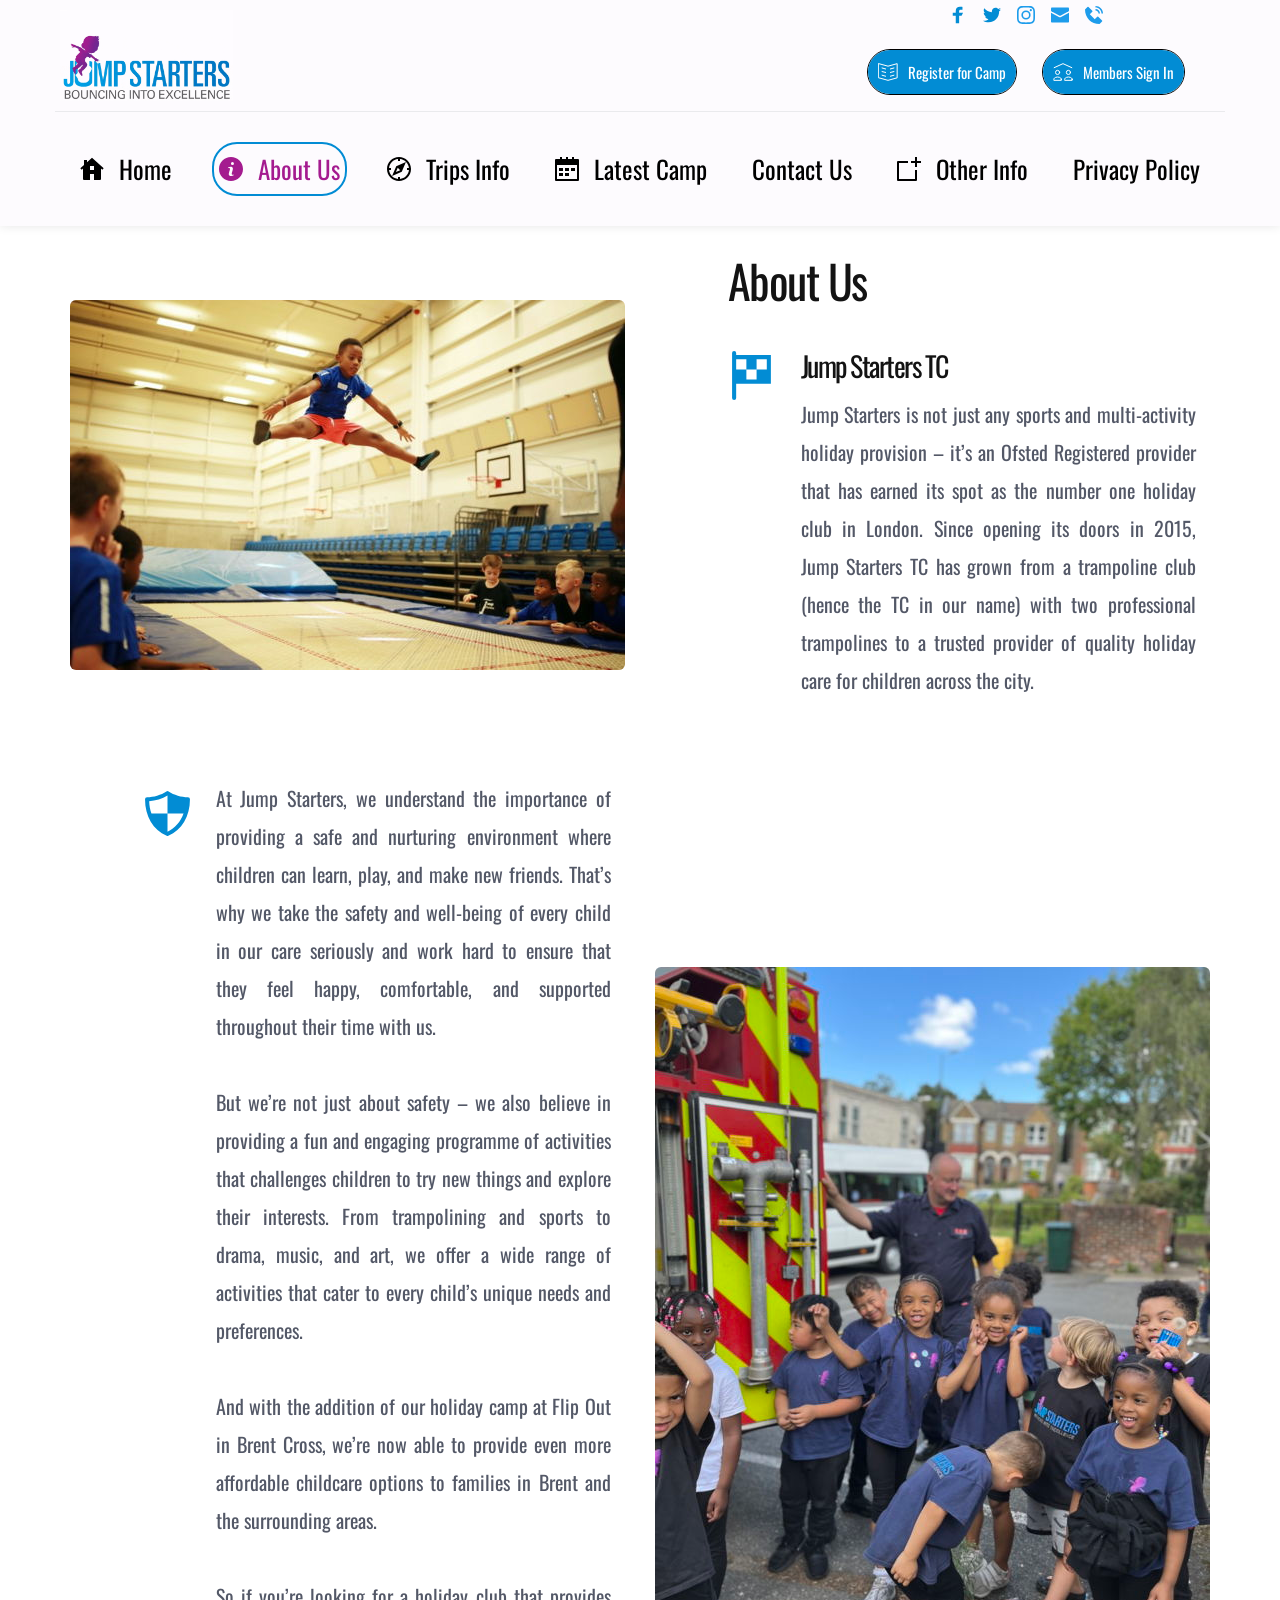
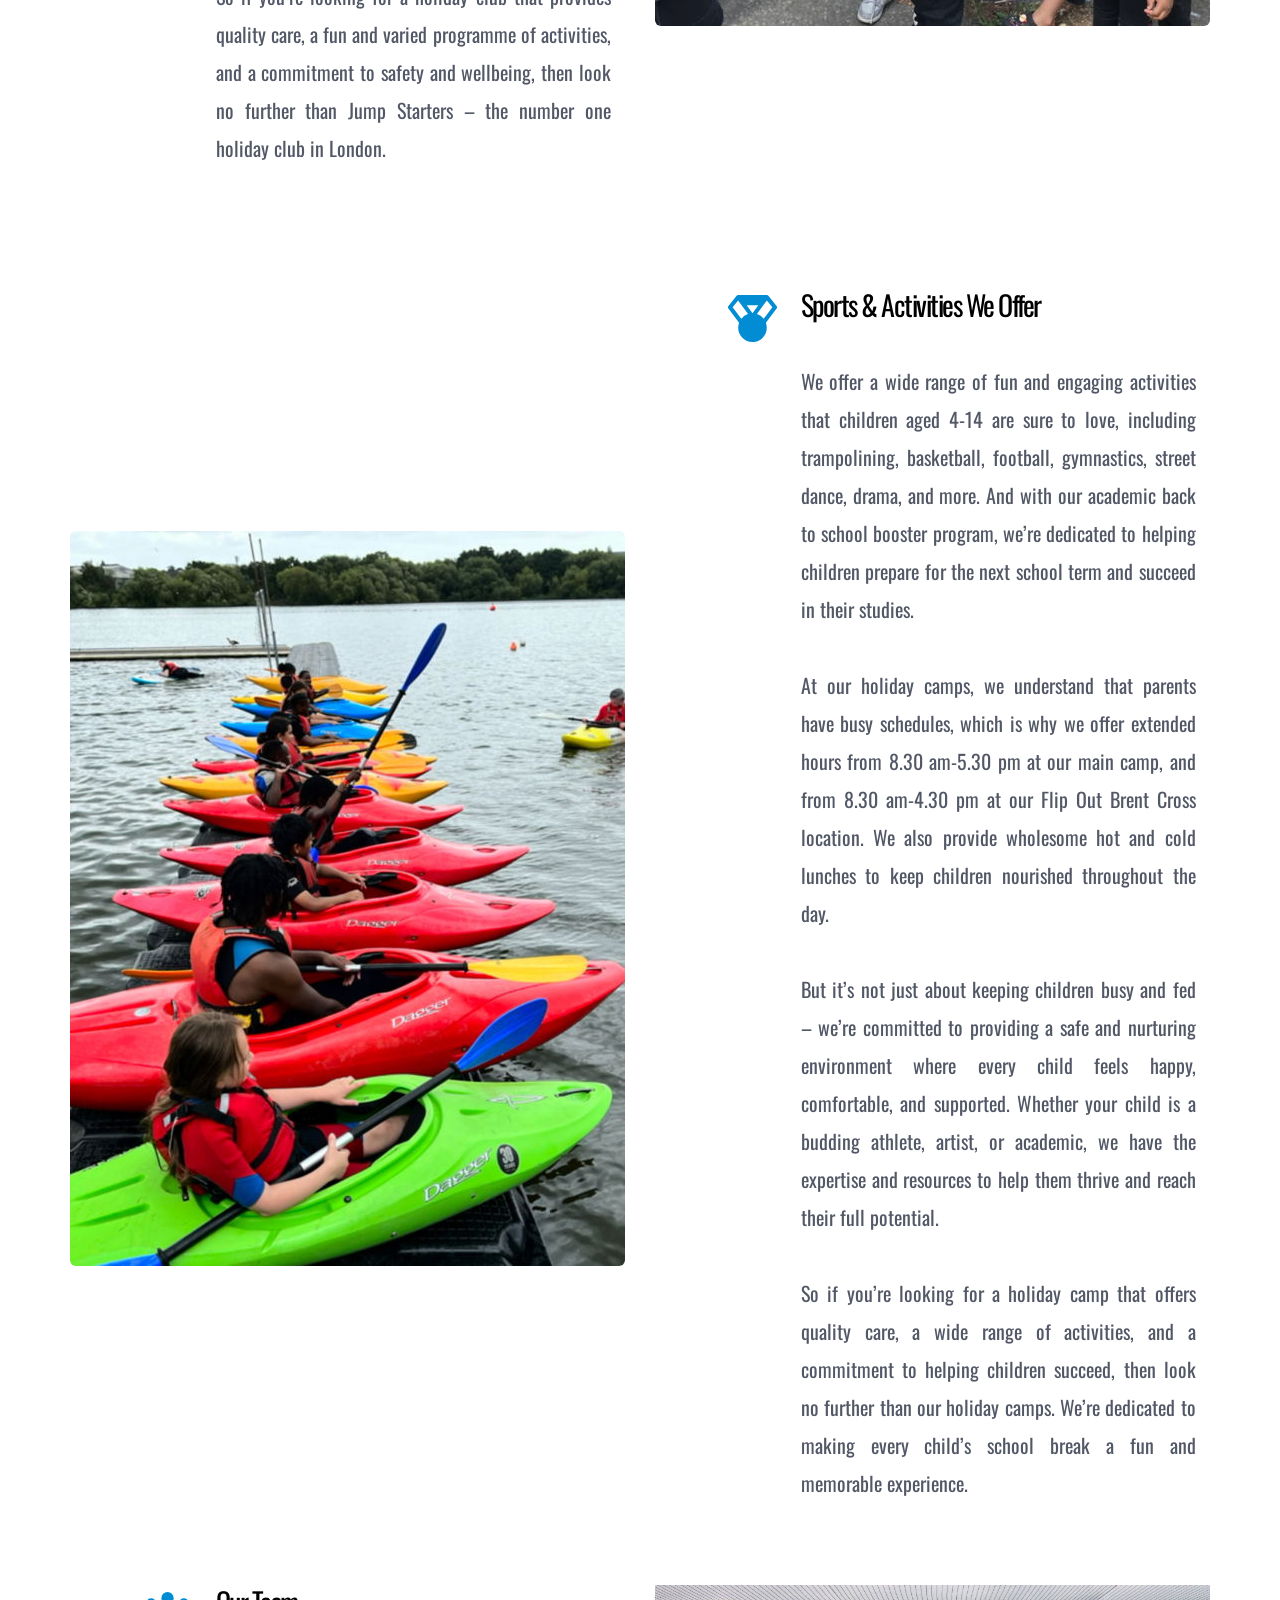
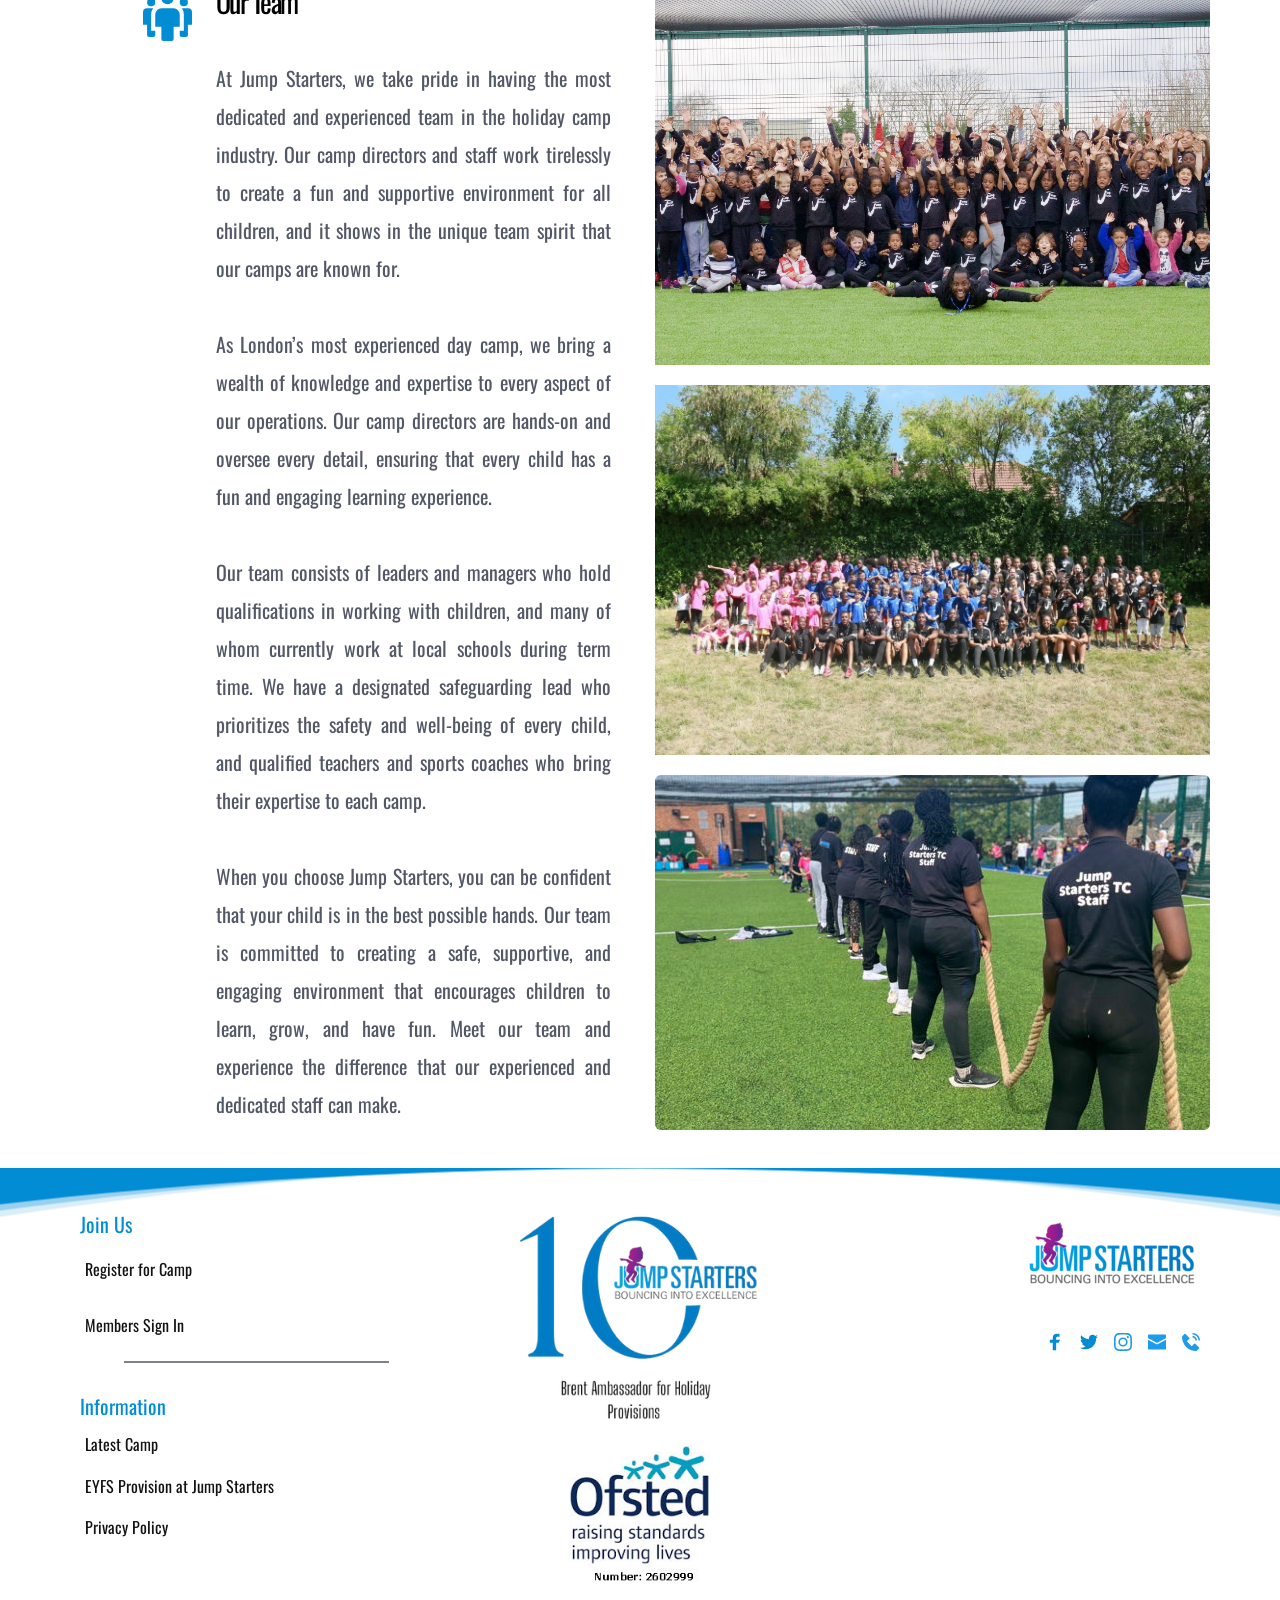
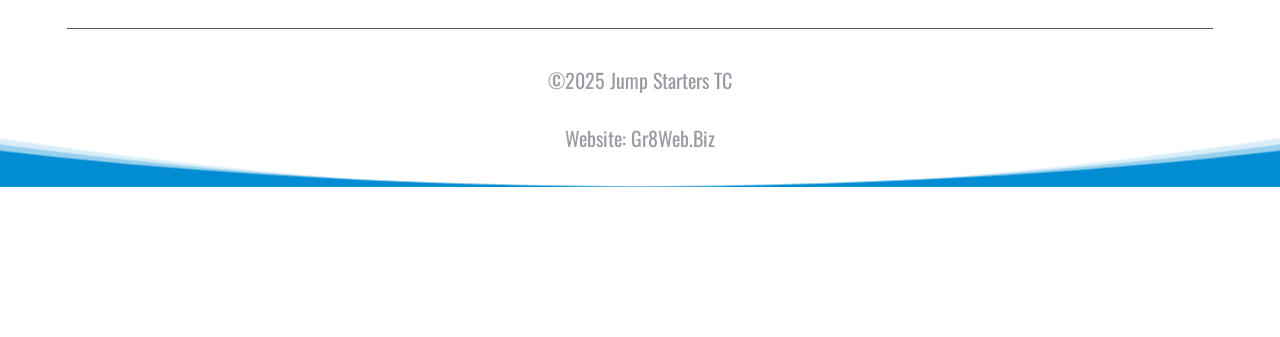
==== commit 3645620c: "Jump Starters" ====
--- a/about-us.html
+++ b/about-us.html
@@ -1,36 +1,25 @@
-<!DOCTYPE html><html lang="en"><head><meta charset="utf-8" /><meta property="og:site_name" content="Jump Starters TC - Bouncing Into Excellence" /><meta property="og:type" content="article" /><meta property="og:url" content="https://www.jumpstarterstc.co.uk/about-us" /><meta content="summary_large_image" name="twitter:card" />          <meta property="og:title" content="About Us" />     <meta name="twitter:title" content="About Us" />      <meta property="og:description" content="Discover a Secure and Enriching School Holiday Camp Experience for Your Child with Jump Starters TC and our Bouncing Into Excellence Camp, Offering Top-notch Care, Diverse Activities, and a Nurturing Atmosphere for Children to Thrive and Create Lasting Memories" />     <meta name="twitter:description" content="Discover a Secure and Enriching School Holiday Camp Experience for Your Child with Jump Starters TC and our Bouncing Into Excellence Camp, Offering Top-notch Care, Diverse Activities, and a Nurturing Atmosphere for Children to Thrive and Create Lasting Memories" />                  <meta property="og:image" content="assets/img/11b88456f41f2207deb44b76bec6385a.png" />         <meta property="twitter:image" content="assets/img/11b88456f41f2207deb44b76bec6385a.png">          <title>About Us | Jump Starters TC - Bouncing Into Excellence</title>      <meta name="description" content="School Holiday Camp in North West London.  We offer a wide range of fun and engaging activities that children aged 4-14 are sure to love, including trampolining, basketball, football, gymnastics, street dance, drama, and more. And with our academic back to school booster program, we’re dedicated to helping children prepare for the next school term and succeed in their studies." />               <link rel="apple-touch-icon-precomposed" href="https://cloud-1de12d.becdn.net/media/iW=180&iH=any/47defe3fafd0c8ca4c5789008ba0beb1.png"/><link rel="apple-touch-icon-precomposed" href="https://cloud-1de12d.becdn.net/media/iW=256&iH=256/47defe3fafd0c8ca4c5789008ba0beb1.png"/><link rel="canonical" href="https://www.jumpstarterstc.co.uk/about-us" /><link rel="icon" href="https://cloud-1de12d.becdn.net/media/iW=32%26iH=any/0359ba0becf981c4c80078bd0a67fd32.png" sizes="32x32"/><link rel="icon" href="https://cloud-1de12d.becdn.net/media/iW=192%26iH=any/0359ba0becf981c4c80078bd0a67fd32.png" sizes="192x192"/><meta name="robots" content="noindex, nofollow" /><meta name="viewport" content="width=device-width, initial-scale=1"><link class="brz-link brz-link-bunny-fonts-prefetch" rel="dns-prefetch" href="//fonts.bunny.net"><link class="brz-link brz-link-bunny-fonts-preconnect" rel="preconnect" href="https://fonts.bunny.net/" crossorigin><link class="brz-link brz-link-cdn-preconnect" rel="preconnect" href="https://cloud-1de12d.becdn.net" crossorigin><link href="https://fonts.bunny.net/css?family=Oswald:200,300,regular,500,600,700|Lato:100,100italic,300,300italic,regular,italic,700,700italic,900,900italic|Overpass:100,100italic,200,200italic,300,300italic,regular,italic,600,600italic,700,700italic,800,800italic,900,900italic&subset=arabic,bengali,cyrillic,cyrillic-ext,devanagari,greek,greek-ext,gujarati,hebrew,khmer,korean,latin-ext,tamil,telugu,thai,vietnamese&display=swap" class="brz-link brz-link-google" type="text/css" rel="stylesheet"/><link href="assets/e64706e8ddc7c9bb56d9998d6bf7ce07.css" class="brz-link brz-link-preview-lib" data-brz-group="group-1_3" rel="stylesheet"/><link href="assets/75bd62c6ae2a5eb37d3ae0a26b20929c.css" class="brz-link brz-link-preview-lib-pro" data-brz-group="group-1_2" rel="stylesheet"/><link href="assets/6fc50234f580fb993b230db6a455d899.css" class="brz-link brz-link-preview-pro" rel="stylesheet"/><style class="brz-style">.brz .brz-css-175klnz {padding: 75px 0px 75px 0px;}
-.brz .brz-css-175klnz > .brz-bg {border-radius: 0px;mix-blend-mode: normal;}
-.brz .brz-css-175klnz > .brz-bg {border: 0px solid rgba(102,115,141,0);}
-.brz .brz-css-175klnz > .brz-bg > .brz-bg-image {background-size: cover;background-repeat: no-repeat;-webkit-mask-image: none;mask-image: none;}
-.brz .brz-css-175klnz > .brz-bg > .brz-bg-image {background-image: none;filter: none;display: block;}
-.brz .brz-css-175klnz > .brz-bg > .brz-bg-image:after {content: "";background-image: none;}
-.brz .brz-css-175klnz > .brz-bg > .brz-bg-color {-webkit-mask-image: none;mask-image: none;}
-.brz .brz-css-175klnz > .brz-bg > .brz-bg-color {background-color: rgba(0,0,0,0);background-image: none;}
-.brz .brz-css-175klnz > .brz-bg > .brz-bg-map {display: none;}
-.brz .brz-css-175klnz > .brz-bg > .brz-bg-map {filter: none;}
-.brz .brz-css-175klnz > .brz-bg > .brz-bg-video {display: none;}
-.brz .brz-css-175klnz > .brz-bg > .brz-bg-video {filter: none;}
-.brz .brz-css-175klnz > .brz-bg > .brz-bg-shape__top {background-size: 100% 100px;height: 100px;transform: scale(1.02) rotateX(0deg) rotateY(0deg);z-index: auto;}
-.brz .brz-css-175klnz > .brz-bg > .brz-bg-shape__top::after {background-image: none;-webkit-mask-image: none;background-size: 100% 100px;height: 100px;}
-.brz .brz-css-175klnz > .brz-bg > .brz-bg-shape__bottom {background-size: 100% 100px;height: 100px;transform: scale(1.02) rotateX(-180deg) rotateY(-180deg);z-index: auto;}
-.brz .brz-css-175klnz > .brz-bg > .brz-bg-shape__bottom::after {background-image: none;-webkit-mask-image: none;background-size: 100% 100px;height: 100px;}
-.brz .brz-css-175klnz > .brz-bg > .brz-bg-slideshow  .brz-bg-slideshow-item {display: none;background-position: 50% 50%;}
-.brz .brz-css-175klnz > .brz-bg > .brz-bg-slideshow  .brz-bg-slideshow-item {filter: none;}
-.brz .brz-css-175klnz > .brz-bg, .brz .brz-css-175klnz > .brz-bg > .brz-bg-image, .brz .brz-css-175klnz > .brz-bg > .brz-bg-map, .brz .brz-css-175klnz > .brz-bg > .brz-bg-color, .brz .brz-css-175klnz > .brz-bg > .brz-bg-video {transition-duration: .5s;transition-property: filter,box-shadow,background,border-radius,border-color;}
-@media (min-width:991px) {.brz .brz-css-175klnz > .brz-bg > .brz-bg-image {background-attachment: scroll;}}
-@media (max-width:991px) and (min-width:768px) {.brz .brz-css-175klnz {padding: 50px 15px 50px 15px;}}
-@media (max-width:767px) {.brz .brz-css-175klnz {padding: 25px 15px 25px 15px;}}
-.brz .brz-css-8lspk2 {border: 0px solid transparent;}
-@media (min-width:991px) {.brz .brz-css-8lspk2 {max-width: calc(1 * var(--brz-section-container-max-width,1170px));}}
-@media (max-width:991px) and (min-width:768px) {.brz .brz-css-8lspk2 {max-width: 100%;}}
-@media (max-width:767px) {.brz .brz-css-8lspk2 {max-width: 100%;}}
-.brz .brz-css-d-image-prl5mfcbnohe-parent-hover.brz-hover-animation__container {max-width: 73%;}
-@media (max-width:991px) and (min-width:768px) {.brz .brz-css-d-image-prl5mfcbnohe-parent-hover.brz-hover-animation__container {max-width: 34%;}}
-@media (max-width:767px) {.brz .brz-css-d-image-prl5mfcbnohe-parent-hover.brz-hover-animation__container {max-width: 99%;}}
-.brz .brz-css-d-sectionheaderstickyitem-container {border: 0px solid transparent;}
-@media (min-width:991px) {.brz .brz-css-d-sectionheaderstickyitem-container {max-width: calc(1 * var(--brz-section-container-max-width,1170px));}}
-@media (max-width:991px) and (min-width:768px) {.brz .brz-css-d-sectionheaderstickyitem-container {max-width: 100%;}}
-@media (max-width:767px) {.brz .brz-css-d-sectionheaderstickyitem-container {max-width: 100%;}}
+<!DOCTYPE html><html lang="en"><head><meta charset="utf-8" /><meta property="og:site_name" content="Jump Starters TC - Bouncing Into Excellence" /><meta property="og:type" content="article" /><meta property="og:url" content="https://www.jumpstarterstc.co.uk/about-us" /><meta content="summary_large_image" name="twitter:card" />          <meta property="og:title" content="About Us" />     <meta name="twitter:title" content="About Us" />      <meta property="og:description" content="Discover a Secure and Enriching School Holiday Camp Experience for Your Child with Jump Starters TC and our Bouncing Into Excellence Camp, Offering Top-notch Care, Diverse Activities, and a Nurturing Atmosphere for Children to Thrive and Create Lasting Memories" />     <meta name="twitter:description" content="Discover a Secure and Enriching School Holiday Camp Experience for Your Child with Jump Starters TC and our Bouncing Into Excellence Camp, Offering Top-notch Care, Diverse Activities, and a Nurturing Atmosphere for Children to Thrive and Create Lasting Memories" />                  <meta property="og:image" content="assets/img/11b88456f41f2207deb44b76bec6385a.png" />         <meta property="twitter:image" content="assets/img/11b88456f41f2207deb44b76bec6385a.png">          <title>About Us | Jump Starters TC - Bouncing Into Excellence</title>      <meta name="description" content="School Holiday Camp in North West London.  We offer a wide range of fun and engaging activities that children aged 4-14 are sure to love, including trampolining, basketball, football, gymnastics, street dance, drama, and more. And with our academic back to school booster program, we’re dedicated to helping children prepare for the next school term and succeed in their studies." />               <link rel="apple-touch-icon-precomposed" href="https://cloud-1de12d.becdn.net/media/iW=180&iH=any/47defe3fafd0c8ca4c5789008ba0beb1.png"/><link rel="apple-touch-icon-precomposed" href="https://cloud-1de12d.becdn.net/media/iW=256&iH=256/47defe3fafd0c8ca4c5789008ba0beb1.png"/><link rel="canonical" href="https://www.jumpstarterstc.co.uk/about-us" /><link rel="icon" href="https://cloud-1de12d.becdn.net/media/iW=32%26iH=any/0359ba0becf981c4c80078bd0a67fd32.png" sizes="32x32"/><link rel="icon" href="https://cloud-1de12d.becdn.net/media/iW=192%26iH=any/0359ba0becf981c4c80078bd0a67fd32.png" sizes="192x192"/><meta name="robots" content="noindex, nofollow" /><meta name="viewport" content="width=device-width, initial-scale=1"><link class="brz-link brz-link-bunny-fonts-prefetch" rel="dns-prefetch" href="//fonts.bunny.net"><link class="brz-link brz-link-bunny-fonts-preconnect" rel="preconnect" href="https://fonts.bunny.net/" crossorigin><link class="brz-link brz-link-cdn-preconnect" rel="preconnect" href="https://cloud-1de12d.becdn.net" crossorigin><link href="https://fonts.bunny.net/css?family=Oswald:200,300,regular,500,600,700|Overpass:100,100italic,200,200italic,300,300italic,regular,italic,600,600italic,700,700italic,800,800italic,900,900italic|Lato:100,100italic,300,300italic,regular,italic,700,700italic,900,900italic&subset=arabic,bengali,cyrillic,cyrillic-ext,devanagari,greek,greek-ext,gujarati,hebrew,khmer,korean,latin-ext,tamil,telugu,thai,vietnamese&display=swap" class="brz-link brz-link-google" type="text/css" rel="stylesheet"/><link href="assets/0bc21c8ab5680b85a102751d06b40d93.css" class="brz-link brz-link-preview-critical" rel="stylesheet"/><link href="assets/e244399c7a2c562c1fafbb1989b9e274.css" class="brz-link brz-link-preview-lib" media="print" onload="this.media='all'" data-brz-group="group-1_3" rel="stylesheet"/><link href="assets/a7e7fbe96188b8d99025e74ac9184ebf.css" class="brz-link brz-link-preview-lib-pro" media="print" onload="this.media='all'" data-brz-group="group-1_2" rel="stylesheet"/><link href="assets/a6ee98985d22237eb89cf391611ad4c4.css" class="brz-link brz-link-preview-pro" media="print" onload="this.media='all'" rel="stylesheet"/><style class="brz-style">.brz .brz-css-d-sectionitem-bg {padding: 75px 0px 75px 0px;}
+.brz .brz-css-d-sectionitem-bg > .brz-bg {border-radius: 0px;mix-blend-mode: normal;}
+.brz .brz-css-d-sectionitem-bg > .brz-bg {border: 0px solid rgba(102,115,141,0);}
+.brz .brz-css-d-sectionitem-bg > .brz-bg > .brz-bg-image {background-size: cover;background-repeat: no-repeat;-webkit-mask-image: none;mask-image: none;}
+.brz .brz-css-d-sectionitem-bg > .brz-bg > .brz-bg-image {background-image: none;filter: none;display: block;}
+.brz .brz-css-d-sectionitem-bg > .brz-bg > .brz-bg-image:after {content: "";background-image: none;}
+.brz .brz-css-d-sectionitem-bg > .brz-bg > .brz-bg-color {-webkit-mask-image: none;mask-image: none;}
+.brz .brz-css-d-sectionitem-bg > .brz-bg > .brz-bg-color {background-color: rgba(0,0,0,0);background-image: none;}
+.brz .brz-css-d-sectionitem-bg > .brz-bg > .brz-bg-map {display: none;}
+.brz .brz-css-d-sectionitem-bg > .brz-bg > .brz-bg-map {filter: none;}
+.brz .brz-css-d-sectionitem-bg > .brz-bg > .brz-bg-video {display: none;}
+.brz .brz-css-d-sectionitem-bg > .brz-bg > .brz-bg-video {filter: none;}
+.brz .brz-css-d-sectionitem-bg > .brz-bg > .brz-bg-shape__top {background-size: 100% 100px;height: 100px;transform: scale(1.02) rotateX(0deg) rotateY(0deg);z-index: auto;}
+.brz .brz-css-d-sectionitem-bg > .brz-bg > .brz-bg-shape__top::after {background-image: none;-webkit-mask-image: none;background-size: 100% 100px;height: 100px;}
+.brz .brz-css-d-sectionitem-bg > .brz-bg > .brz-bg-shape__bottom {background-size: 100% 100px;height: 100px;transform: scale(1.02) rotateX(-180deg) rotateY(-180deg);z-index: auto;}
+.brz .brz-css-d-sectionitem-bg > .brz-bg > .brz-bg-shape__bottom::after {background-image: none;-webkit-mask-image: none;background-size: 100% 100px;height: 100px;}
+.brz .brz-css-d-sectionitem-bg > .brz-bg > .brz-bg-slideshow  .brz-bg-slideshow-item {display: none;background-position: 50% 50%;}
+.brz .brz-css-d-sectionitem-bg > .brz-bg > .brz-bg-slideshow  .brz-bg-slideshow-item {filter: none;}
+.brz .brz-css-d-sectionitem-bg > .brz-bg, .brz .brz-css-d-sectionitem-bg > .brz-bg > .brz-bg-image, .brz .brz-css-d-sectionitem-bg > .brz-bg > .brz-bg-map, .brz .brz-css-d-sectionitem-bg > .brz-bg > .brz-bg-color, .brz .brz-css-d-sectionitem-bg > .brz-bg > .brz-bg-video {transition-duration: .5s;transition-property: filter,box-shadow,background,border-radius,border-color;}
+@media (min-width:991px) {.brz .brz-css-d-sectionitem-bg > .brz-bg > .brz-bg-image {background-attachment: scroll;}}
+@media (max-width:991px) and (min-width:768px) {.brz .brz-css-d-sectionitem-bg {padding: 50px 15px 50px 15px;}}
+@media (max-width:767px) {.brz .brz-css-d-sectionitem-bg {padding: 25px 15px 25px 15px;}}
 .brz .brz-css-d-sectionheaderstickyitem {padding: 10px 0px 10px 0px;margin: 0;}
 .brz .brz-css-d-sectionheaderstickyitem > .brz-bg {border-radius: 0px;}
 .brz .brz-css-d-sectionheaderstickyitem > .brz-bg {border: 0px solid rgba(102,115,141,0);}
@@ -44,117 +33,51 @@
 .brz .brz-css-d-sectionheaderstickyitem > .brz-bg > .brz-bg-shape__top::after {background-image: none;-webkit-mask-image: none;background-size: 100% 100px;height: 100px;}
 .brz .brz-css-d-sectionheaderstickyitem > .brz-bg > .brz-bg-shape__bottom {background-size: 100% 100px;height: 100px;transform: scale(1.02) rotateX(-180deg) rotateY(-180deg);z-index: auto;}
 .brz .brz-css-d-sectionheaderstickyitem > .brz-bg > .brz-bg-shape__bottom::after {background-image: none;-webkit-mask-image: none;background-size: 100% 100px;height: 100px;}
+.brz .brz-css-d-image-pwobf8hfgdaw-parent-hover.brz-hover-animation__container {max-width: 100%;}
+.brz .brz-css-d-image-pwobf8hfgdaw-parent:not(.brz-image--hovered) {max-width: 100%;}
+.brz .brz-css-d-image-pwobf8hfgdaw-parent {height: auto;border-radius: 0px;mix-blend-mode: normal;}
+.brz .brz-css-d-image-pwobf8hfgdaw-parent {box-shadow: none;border: 0px solid rgba(102,115,141,0);}
+.brz .brz-css-d-image-pwobf8hfgdaw-parent .brz-picture:after {border-radius: 0px;}
+.brz .brz-css-d-image-pwobf8hfgdaw-parent .brz-picture:after {box-shadow: none;background-color: rgba(255,255,255,0);background-image: none;}
+.brz .brz-css-d-image-pwobf8hfgdaw-parent .brz-picture {-webkit-mask-image: none;mask-image: none;}
+.brz .brz-css-d-image-pwobf8hfgdaw-parent .brz-picture {filter: none;}
+.brz .brz-css-d-image-pwobf8hfgdaw-parent, .brz .brz-css-d-image-pwobf8hfgdaw-parent .brz-picture:after, .brz .brz-css-d-image-pwobf8hfgdaw-parent .brz-picture, .brz .brz-css-d-image-pwobf8hfgdaw-parent.brz-image--withHover img.brz-img, .brz .brz-css-d-image-pwobf8hfgdaw-parent.brz-image--withHover img.dynamic-image, .brz .brz-css-d-image-pwobf8hfgdaw-parent.brz-image--withHover .brz-img__hover {transition-duration: .5s;transition-property: filter,box-shadow,background,border-radius,border-color;}
+.brz .brz-css-d-image-c508nvvkkqyu-image {width: 555px;height: 379.54px;margin-inline-start: 0px;margin-top: -4.77px;}
+@media (max-width:991px) and (min-width:768px) {.brz .brz-css-d-image-c508nvvkkqyu-image {width: 354px;height: 242.08px;margin-top: -3.04px;}}
+@media (max-width:767px) {.brz .brz-css-d-image-c508nvvkkqyu-image {width: 410px;height: 280.38px;margin-top: -3.52px;}}
+.brz .brz-css-d-image-c508nvvkkqyu-picture {padding-top: 68.3856%;}
+.brz .brz-css-d-image-c508nvvkkqyu-picture > .brz-img {position: absolute;width: 100%;}
+@media (max-width:991px) and (min-width:768px) {.brz .brz-css-d-image-c508nvvkkqyu-picture {padding-top: 68.3842%;}}
+@media (max-width:767px) {.brz .brz-css-d-image-c508nvvkkqyu-picture {padding-top: 68.3854%;}}
+.brz .brz-css-d-image-c508nvvkkqyu-parent-hover.brz-hover-animation__container {max-width: 100%;}
+.brz .brz-css-d-image-c508nvvkkqyu-parent:not(.brz-image--hovered) {max-width: 100%;}
+.brz .brz-css-d-image-c508nvvkkqyu-parent {height: auto;border-radius: 0px;mix-blend-mode: normal;}
+.brz .brz-css-d-image-c508nvvkkqyu-parent {box-shadow: none;border: 0px solid rgba(102,115,141,0);}
+.brz .brz-css-d-image-c508nvvkkqyu-parent .brz-picture:after {border-radius: 0px;}
+.brz .brz-css-d-image-c508nvvkkqyu-parent .brz-picture:after {box-shadow: none;background-color: rgba(255,255,255,0);background-image: none;}
+.brz .brz-css-d-image-c508nvvkkqyu-parent .brz-picture {-webkit-mask-image: none;mask-image: none;}
+.brz .brz-css-d-image-c508nvvkkqyu-parent .brz-picture {filter: none;}
+.brz .brz-css-d-image-c508nvvkkqyu-parent, .brz .brz-css-d-image-c508nvvkkqyu-parent .brz-picture:after, .brz .brz-css-d-image-c508nvvkkqyu-parent .brz-picture, .brz .brz-css-d-image-c508nvvkkqyu-parent.brz-image--withHover img.brz-img, .brz .brz-css-d-image-c508nvvkkqyu-parent.brz-image--withHover img.dynamic-image, .brz .brz-css-d-image-c508nvvkkqyu-parent.brz-image--withHover .brz-img__hover {transition-duration: .5s;transition-property: filter,box-shadow,background,border-radius,border-color;}
 @media (min-width:991px) {.brz .brz-css-d-sectionheader {display: block;}}
 @media (max-width:991px) and (min-width:768px) {.brz .brz-css-d-sectionheader {display: block;}}
 @media (max-width:767px) {.brz .brz-css-d-sectionheader {display: block;}}
-.brz .brz-css-1cl0cvh {z-index: auto;margin: 0;}
-.brz .brz-css-1cl0cvh.brz-section .brz-section__content {min-height: auto;display: flex;}
-.brz .brz-css-1cl0cvh .brz-container {justify-content: center;}
-.brz .brz-css-1cl0cvh > .slick-slider > .brz-slick-slider__dots {color: rgba(0,0,0,1);}
-.brz .brz-css-1cl0cvh > .slick-slider > .brz-slick-slider__arrow {color: rgba(0,0,0,.7);}
-.brz .brz-css-1cl0cvh > .slick-slider > .brz-slick-slider__dots > .brz-slick-slider__pause {color: rgba(0,0,0,1);}
-@media (min-width:991px) {.brz .brz-css-1cl0cvh {display: block;}}
-@media (max-width:991px) and (min-width:768px) {.brz .brz-css-1cl0cvh {display: block;}}
-@media (max-width:767px) {.brz .brz-css-1cl0cvh {display: block;}}
-.brz .brz-css-1yj3uq5 {padding: 75px 0px 75px 0px;}
-.brz .brz-css-1yj3uq5 > .brz-bg {border-radius: 0px;mix-blend-mode: normal;}
-.brz .brz-css-1yj3uq5 > .brz-bg {border: 0px solid rgba(102,115,141,0);}
-.brz .brz-css-1yj3uq5 > .brz-bg > .brz-bg-image {background-size: cover;background-repeat: no-repeat;-webkit-mask-image: none;mask-image: none;}
-.brz .brz-css-1yj3uq5 > .brz-bg > .brz-bg-image {background-image: none;filter: none;display: block;}
-.brz .brz-css-1yj3uq5 > .brz-bg > .brz-bg-image:after {content: "";background-image: none;}
-.brz .brz-css-1yj3uq5 > .brz-bg > .brz-bg-color {-webkit-mask-image: none;mask-image: none;}
-.brz .brz-css-1yj3uq5 > .brz-bg > .brz-bg-color {background-color: rgba(0,0,0,0);background-image: none;}
-.brz .brz-css-1yj3uq5 > .brz-bg > .brz-bg-map {display: none;}
-.brz .brz-css-1yj3uq5 > .brz-bg > .brz-bg-map {filter: none;}
-.brz .brz-css-1yj3uq5 > .brz-bg > .brz-bg-video {display: none;}
-.brz .brz-css-1yj3uq5 > .brz-bg > .brz-bg-video {filter: none;}
-.brz .brz-css-1yj3uq5 > .brz-bg > .brz-bg-shape__top {background-size: 100% 100px;height: 100px;transform: scale(1.02) rotateX(0deg) rotateY(0deg);z-index: auto;}
-.brz .brz-css-1yj3uq5 > .brz-bg > .brz-bg-shape__top::after {background-image: none;-webkit-mask-image: none;background-size: 100% 100px;height: 100px;}
-.brz .brz-css-1yj3uq5 > .brz-bg > .brz-bg-shape__bottom {background-size: 100% 100px;height: 100px;transform: scale(1.02) rotateX(-180deg) rotateY(-180deg);z-index: auto;}
-.brz .brz-css-1yj3uq5 > .brz-bg > .brz-bg-shape__bottom::after {background-image: none;-webkit-mask-image: none;background-size: 100% 100px;height: 100px;}
-.brz .brz-css-1yj3uq5 > .brz-bg > .brz-bg-slideshow  .brz-bg-slideshow-item {display: none;background-position: 50% 50%;}
-.brz .brz-css-1yj3uq5 > .brz-bg > .brz-bg-slideshow  .brz-bg-slideshow-item {filter: none;}
-.brz .brz-css-1yj3uq5 > .brz-bg, .brz .brz-css-1yj3uq5 > .brz-bg > .brz-bg-image, .brz .brz-css-1yj3uq5 > .brz-bg > .brz-bg-map, .brz .brz-css-1yj3uq5 > .brz-bg > .brz-bg-color, .brz .brz-css-1yj3uq5 > .brz-bg > .brz-bg-video {transition-duration: .5s;transition-property: filter,box-shadow,background,border-radius,border-color;}
-@media (min-width:991px) {.brz .brz-css-1yj3uq5 > .brz-bg > .brz-bg-image {background-attachment: scroll;}}
-@media (max-width:991px) and (min-width:768px) {.brz .brz-css-1yj3uq5 {padding: 50px 15px 50px 15px;}}
-@media (max-width:767px) {.brz .brz-css-1yj3uq5 {padding: 25px 15px 25px 15px;}}
-.brz .brz-css-1x32c6n {margin: 0;z-index: auto;align-items: flex-start;}
-.brz .brz-css-1x32c6n > .brz-bg {border-radius: 0px;max-width: 100%;mix-blend-mode: normal;}
-.brz .brz-css-1x32c6n > .brz-bg {border: 0px solid rgba(102,115,141,0);box-shadow: none;}
-.brz .brz-css-1x32c6n > .brz-bg > .brz-bg-image {background-size: cover;background-repeat: no-repeat;-webkit-mask-image: none;mask-image: none;}
-.brz .brz-css-1x32c6n > .brz-bg > .brz-bg-image {background-image: none;filter: none;display: block;}
-.brz .brz-css-1x32c6n > .brz-bg > .brz-bg-image:after {content: "";background-image: none;}
-.brz .brz-css-1x32c6n > .brz-bg > .brz-bg-color {-webkit-mask-image: none;mask-image: none;}
-.brz .brz-css-1x32c6n > .brz-bg > .brz-bg-color {background-color: rgba(0,0,0,0);background-image: none;}
-.brz .brz-css-1x32c6n > .brz-bg > .brz-bg-map {display: none;}
-.brz .brz-css-1x32c6n > .brz-bg > .brz-bg-map {filter: none;}
-.brz .brz-css-1x32c6n > .brz-bg > .brz-bg-video {display: none;}
-.brz .brz-css-1x32c6n > .brz-bg > .brz-bg-video {filter: none;}
-.brz .brz-css-1x32c6n > .brz-row {border: 0px solid transparent;}
-.brz .brz-css-1x32c6n > .brz-row, .brz .brz-css-1x32c6n > .brz-bg > .brz-bg-video, .brz .brz-css-1x32c6n > .brz-bg, .brz .brz-css-1x32c6n > .brz-bg > .brz-bg-image, .brz .brz-css-1x32c6n > .brz-bg > .brz-bg-color {transition-duration: .5s;transition-property: filter,box-shadow,background,border-radius,border-color;}
-@media (min-width:991px) {.brz .brz-css-1x32c6n {min-height: auto;display: flex;}}
-@media (max-width:991px) and (min-width:768px) {.brz .brz-css-1x32c6n > .brz-row {flex-direction: row;flex-wrap: wrap;justify-content: flex-start;}}
-@media (max-width:991px) and (min-width:768px) {.brz .brz-css-1x32c6n {min-height: auto;display: flex;}}
-@media (max-width:767px) {.brz .brz-css-1x32c6n > .brz-row {flex-direction: row;flex-wrap: wrap;justify-content: flex-start;}}
-@media (max-width:767px) {.brz .brz-css-1x32c6n {min-height: auto;display: flex;}}
-.brz .brz-css-d-image-prl5mfcbnohe-image {width: 152.42px;height: 152.42px;margin-inline-start: 0px;margin-top: -47.25px;}
-@media (max-width:991px) and (min-width:768px) {.brz .brz-css-d-image-prl5mfcbnohe-image {width: 146.47px;height: 146.47px;margin-top: -45.96px;}}
-@media (max-width:767px) {.brz .brz-css-d-image-prl5mfcbnohe-image {width: 219.29px;height: 219.29px;margin-top: -67.98px;}}
-.brz .brz-css-1j33ptu {padding: 10px;max-width: 100%;}
-@media (max-width:991px) and (min-width:768px) {.brz .brz-css-1j33ptu {padding: 0;}}
-@media (max-width:767px) {.brz .brz-css-1j33ptu {padding: 0;}}
-.brz .brz-css-vlshi0 {z-index: auto;flex: 1 1 50%;max-width: 50%;justify-content: flex-start;}
-.brz .brz-css-vlshi0 .brz-columns__scroll-effect {justify-content: flex-start;}
-.brz .brz-css-vlshi0 > .brz-bg {margin: 0;mix-blend-mode: normal;border-radius: 0px;}
-.brz .brz-css-vlshi0 > .brz-bg {border: 0px solid rgba(102,115,141,0);box-shadow: none;}
-.brz .brz-css-vlshi0 > .brz-bg > .brz-bg-image {background-size: cover;background-repeat: no-repeat;-webkit-mask-image: none;mask-image: none;}
-.brz .brz-css-vlshi0 > .brz-bg > .brz-bg-image {background-image: none;filter: none;display: block;}
-.brz .brz-css-vlshi0 > .brz-bg > .brz-bg-image:after {content: "";background-image: none;}
-.brz .brz-css-vlshi0 > .brz-bg > .brz-bg-color {-webkit-mask-image: none;mask-image: none;}
-.brz .brz-css-vlshi0 > .brz-bg > .brz-bg-color {background-color: rgba(0,0,0,0);background-image: none;}
-.brz .brz-css-vlshi0 > .brz-bg > .brz-bg-map {display: none;}
-.brz .brz-css-vlshi0 > .brz-bg > .brz-bg-map {filter: none;}
-.brz .brz-css-vlshi0 > .brz-bg > .brz-bg-video {display: none;}
-.brz .brz-css-vlshi0 > .brz-bg > .brz-bg-video {filter: none;}
-.brz .brz-css-vlshi0 > .brz-bg, .brz .brz-css-vlshi0 > .brz-bg > .brz-bg-image, .brz .brz-css-vlshi0 > .brz-bg > .brz-bg-color {transition-duration: .5s;transition-property: filter,box-shadow,background,border-radius,border-color;}
-@media (max-width:767px) {.brz .brz-css-vlshi0 {flex: 1 1 100%;max-width: 100%;}
-	.brz .brz-css-vlshi0 > .brz-bg {margin: 10px 0px 10px 0px;}}
-.brz .brz-css-17xaut9 {z-index: auto;margin: 0;border: 0px solid transparent;padding: 5px 15px 5px 15px;min-height: 100%;transition-duration: .5s;transition-property: filter,box-shadow,background,border-radius,border-color;}
-@media (min-width:991px) {.brz .brz-css-17xaut9 {display: flex;}}
-@media (max-width:991px) and (min-width:768px) {.brz .brz-css-17xaut9 {display: flex;}}
-@media (max-width:767px) {.brz .brz-css-17xaut9 {margin: 10px 0px 10px 0px;padding: 0;}}
-@media (max-width:767px) {.brz .brz-css-17xaut9 {display: flex;}}
-.brz .brz-css-umzotv {padding: 0;margin: 10px 0px 10px 0px;justify-content: center;position: relative;}
-.brz .brz-css-umzotv .brz-wrapper-transform {transform: none;}
-@media (min-width:991px) {.brz .brz-css-umzotv {display: flex;z-index: auto;position: relative;}}
-@media (max-width:991px) and (min-width:768px) {.brz .brz-css-umzotv {display: flex;z-index: auto;position: relative;}}
-@media (max-width:767px) {.brz .brz-css-umzotv {display: flex;z-index: auto;position: relative;}}
-.brz .brz-css-1vqpkvl {height: 50px;}
-.brz .brz-css-18gomkp {flex-direction: row;}
-.brz .brz-css-18gomkp .brz-icon__container {margin-inline-start: auto;margin-inline-end: 20px;align-items: flex-start;}
-.brz .brz-css-19rcn4o {font-size: 48px;padding: 0px;border-radius: 0;stroke-width: 1;}
-.brz .brz-css-19rcn4o {color: rgba(var(--brz-global-color3),1);border: 0px solid rgba(35,157,219,0);box-shadow: none;background-color: rgba(189,225,244,0);background-image: none;}
-.brz .brz-css-19rcn4o .brz-icon-svg-custom {background-color: rgba(var(--brz-global-color3),1);}
-.brz .brz-css-19rcn4o, .brz .brz-css-19rcn4o .brz-icon-svg-custom {transition-duration: .5s;transition-property: color,box-shadow,background,border,border-color;}
-@media (min-width:991px) {.brz .brz-css-19rcn4o:hover {color: rgba(var(--brz-global-color3),.8);}
-	.brz .brz-css-19rcn4o:hover .brz-icon-svg-custom {background-color: rgba(var(--brz-global-color3),.8);}}
-.brz .brz-css-1c7gh80 {width: 100%;mix-blend-mode: normal;}
-.brz .brz-css-1fit94:not(.brz-image--hovered) {max-width: 100%;}
-.brz .brz-css-1fit94 {height: auto;border-radius: 0px;mix-blend-mode: normal;}
-.brz .brz-css-1fit94 {box-shadow: none;border: 0px solid rgba(102,115,141,0);}
-.brz .brz-css-1fit94 .brz-picture:after {border-radius: 0px;}
-.brz .brz-css-1fit94 .brz-picture:after {box-shadow: none;background-color: rgba(255,255,255,0);background-image: none;}
-.brz .brz-css-1fit94 .brz-picture {-webkit-mask-image: none;mask-image: none;}
-.brz .brz-css-1fit94 .brz-picture {filter: none;}
-.brz .brz-css-1fit94, .brz .brz-css-1fit94 .brz-picture:after, .brz .brz-css-1fit94 .brz-picture, .brz .brz-css-1fit94.brz-image--withHover img.brz-img, .brz .brz-css-1fit94.brz-image--withHover img.dynamic-image, .brz .brz-css-1fit94.brz-image--withHover .brz-img__hover {transition-duration: .5s;transition-property: filter,box-shadow,background,border-radius,border-color;}
+.brz .brz-css-d-image-prl5mfcbnohe-parent-hover.brz-hover-animation__container {max-width: 73%;}
+@media (max-width:991px) and (min-width:768px) {.brz .brz-css-d-image-prl5mfcbnohe-parent-hover.brz-hover-animation__container {max-width: 34%;}}
+@media (max-width:767px) {.brz .brz-css-d-image-prl5mfcbnohe-parent-hover.brz-hover-animation__container {max-width: 99%;}}
+.brz .brz-css-d-sectionheaderstickyitem-container {border: 0px solid transparent;}
+@media (min-width:991px) {.brz .brz-css-d-sectionheaderstickyitem-container {max-width: calc(1 * var(--brz-section-container-max-width,1170px));}}
+@media (max-width:991px) and (min-width:768px) {.brz .brz-css-d-sectionheaderstickyitem-container {max-width: 100%;}}
+@media (max-width:767px) {.brz .brz-css-d-sectionheaderstickyitem-container {max-width: 100%;}}
+.brz .brz-css-d-image-pwobf8hfgdaw-image {width: 555px;height: 370px;margin-inline-start: 0px;margin-top: 0px;}
+@media (max-width:991px) and (min-width:768px) {.brz .brz-css-d-image-pwobf8hfgdaw-image {width: 354px;height: 236px;}}
+@media (max-width:767px) {.brz .brz-css-d-image-pwobf8hfgdaw-image {width: 410px;height: 273.33px;}}
 .brz .brz-css-d-image-prl5mfcbnohe-picture {padding-top: 42.0024%;}
 .brz .brz-css-d-image-prl5mfcbnohe-picture > .brz-img {position: absolute;width: 100%;}
 @media (max-width:991px) and (min-width:768px) {.brz .brz-css-d-image-prl5mfcbnohe-picture {padding-top: 49.2388%;}}
 @media (max-width:767px) {.brz .brz-css-d-image-prl5mfcbnohe-picture {padding-top: 41.9992%;}}
-.brz .brz-css-d-sectionheaderitem-container {border: 0px solid transparent;}
-@media (min-width:991px) {.brz .brz-css-d-sectionheaderitem-container {max-width: calc(1 * var(--brz-section-container-max-width,1170px));}}
-@media (max-width:991px) and (min-width:768px) {.brz .brz-css-d-sectionheaderitem-container {max-width: 100%;}}
-@media (max-width:767px) {.brz .brz-css-d-sectionheaderitem-container {max-width: 100%;}}
+.brz .brz-css-d-image-prl5mfcbnohe-image {width: 152.42px;height: 152.42px;margin-inline-start: 0px;margin-top: -47.25px;}
+@media (max-width:991px) and (min-width:768px) {.brz .brz-css-d-image-prl5mfcbnohe-image {width: 146.47px;height: 146.47px;margin-top: -45.96px;}}
+@media (max-width:767px) {.brz .brz-css-d-image-prl5mfcbnohe-image {width: 219.29px;height: 219.29px;margin-top: -67.98px;}}
 .brz .brz-css-d-menu-mmenu .brz-mm-navbar .brz-mm-close {font-size: 16px;margin: 0;padding: 10px 15px 10px 10px;}
 .brz .brz-css-d-menu-mmenu .brz-mm-navbar .brz-mm-close {color: rgba(255,255,255,1);background-color: #333;}
 .brz .brz-css-d-menu-mmenu .brz-menu__item {font-family: var(--brz-buttonfontfamily,initial);}
@@ -193,74 +116,6 @@
 	.brz .brz-css-d-menu-mmenu .brz-mm-menu__item__icon {margin: 0 15px 0 0;font-size: 12px;}
 	.brz .brz-css-d-menu-mmenu .brz-mm-navbar {font-family: var(--brz-buttonfontfamily,initial);font-size: var(--brz-buttonmobilefontsize,initial);font-weight: var(--brz-buttonmobilefontweight,initial);font-weight: var(--brz-buttonmobilebold,initial);line-height: var(--brz-buttonmobilelineheight,initial);letter-spacing: var(--brz-buttonmobileletterspacing,initial);font-variation-settings: var(--brz-buttonmobilefontvariation,initial);font-style: var(--brz-buttonmobileitalic,initial);text-decoration: var(--brz-buttonmobiletextdecoration,initial) !important;text-transform: var(--brz-buttonmobiletexttransform,initial) !important;border-color: rgba(85,85,85,1);}
 	.brz .brz-css-d-menu-mmenu.brz-mm-menu .brz-mm-listitem_vertical .brz-mm-btn_next {height: calc(var(--brz-buttonmobilelineheight,initial) * var(--brz-buttonmobilefontsize,initial) + 10px + 10px);padding-right: 20px;}}
-.brz .brz-css-kjylc2 {padding-top: 132.3928%;}
-.brz .brz-css-kjylc2 > .brz-img {position: absolute;width: 100%;}
-@media (max-width:991px) and (min-width:768px) {.brz .brz-css-kjylc2 {padding-top: 185.3503%;}}
-@media (max-width:767px) {.brz .brz-css-kjylc2 {padding-top: 132.3927%;}}
-.brz .brz-css-16x1k7e {border: 0px solid transparent;}
-@media (min-width:991px) {.brz .brz-css-16x1k7e {max-width: calc(1 * var(--brz-section-container-max-width,1170px));}}
-@media (max-width:991px) and (min-width:768px) {.brz .brz-css-16x1k7e {max-width: 100%;}}
-@media (max-width:767px) {.brz .brz-css-16x1k7e {max-width: 100%;}}
-.brz .brz-css-1ovawmj {margin: 0;z-index: auto;align-items: flex-start;}
-.brz .brz-css-1ovawmj > .brz-bg {border-radius: 0px;max-width: 100%;mix-blend-mode: normal;}
-.brz .brz-css-1ovawmj > .brz-bg {border: 0px solid rgba(102,115,141,0);box-shadow: none;}
-.brz .brz-css-1ovawmj > .brz-bg > .brz-bg-image {background-size: cover;background-repeat: no-repeat;-webkit-mask-image: none;mask-image: none;}
-.brz .brz-css-1ovawmj > .brz-bg > .brz-bg-image {background-image: none;filter: none;display: block;}
-.brz .brz-css-1ovawmj > .brz-bg > .brz-bg-image:after {content: "";background-image: none;}
-.brz .brz-css-1ovawmj > .brz-bg > .brz-bg-color {-webkit-mask-image: none;mask-image: none;}
-.brz .brz-css-1ovawmj > .brz-bg > .brz-bg-color {background-color: rgba(0,0,0,0);background-image: none;}
-.brz .brz-css-1ovawmj > .brz-bg > .brz-bg-map {display: none;}
-.brz .brz-css-1ovawmj > .brz-bg > .brz-bg-map {filter: none;}
-.brz .brz-css-1ovawmj > .brz-bg > .brz-bg-video {display: none;}
-.brz .brz-css-1ovawmj > .brz-bg > .brz-bg-video {filter: none;}
-.brz .brz-css-1ovawmj > .brz-row {border: 0px solid transparent;}
-.brz .brz-css-1ovawmj > .brz-row, .brz .brz-css-1ovawmj > .brz-bg > .brz-bg-video, .brz .brz-css-1ovawmj > .brz-bg, .brz .brz-css-1ovawmj > .brz-bg > .brz-bg-image, .brz .brz-css-1ovawmj > .brz-bg > .brz-bg-color {transition-duration: .5s;transition-property: filter,box-shadow,background,border-radius,border-color;}
-@media (min-width:991px) {.brz .brz-css-1ovawmj {min-height: auto;display: flex;}}
-@media (max-width:991px) and (min-width:768px) {.brz .brz-css-1ovawmj > .brz-row {flex-direction: row;flex-wrap: wrap;justify-content: flex-start;}}
-@media (max-width:991px) and (min-width:768px) {.brz .brz-css-1ovawmj {min-height: auto;display: flex;}}
-@media (max-width:767px) {.brz .brz-css-1ovawmj > .brz-row {flex-direction: row;flex-wrap: wrap;justify-content: flex-start;}}
-@media (max-width:767px) {.brz .brz-css-1ovawmj {min-height: auto;display: flex;}}
-.brz .brz-css-nw71ju {padding: 10px;max-width: 100%;}
-@media (max-width:991px) and (min-width:768px) {.brz .brz-css-nw71ju {padding: 0;}}
-@media (max-width:767px) {.brz .brz-css-nw71ju {padding: 0;}}
-.brz .brz-css-1sxnnaz {z-index: auto;flex: 1 1 50%;max-width: 50%;justify-content: flex-start;}
-.brz .brz-css-1sxnnaz .brz-columns__scroll-effect {justify-content: flex-start;}
-.brz .brz-css-1sxnnaz > .brz-bg {margin: 0;mix-blend-mode: normal;border-radius: 0px;}
-.brz .brz-css-1sxnnaz > .brz-bg {border: 0px solid rgba(102,115,141,0);box-shadow: none;}
-.brz .brz-css-1sxnnaz > .brz-bg > .brz-bg-image {background-size: cover;background-repeat: no-repeat;-webkit-mask-image: none;mask-image: none;}
-.brz .brz-css-1sxnnaz > .brz-bg > .brz-bg-image {background-image: none;filter: none;display: block;}
-.brz .brz-css-1sxnnaz > .brz-bg > .brz-bg-image:after {content: "";background-image: none;}
-.brz .brz-css-1sxnnaz > .brz-bg > .brz-bg-color {-webkit-mask-image: none;mask-image: none;}
-.brz .brz-css-1sxnnaz > .brz-bg > .brz-bg-color {background-color: rgba(0,0,0,0);background-image: none;}
-.brz .brz-css-1sxnnaz > .brz-bg > .brz-bg-map {display: none;}
-.brz .brz-css-1sxnnaz > .brz-bg > .brz-bg-map {filter: none;}
-.brz .brz-css-1sxnnaz > .brz-bg > .brz-bg-video {display: none;}
-.brz .brz-css-1sxnnaz > .brz-bg > .brz-bg-video {filter: none;}
-.brz .brz-css-1sxnnaz > .brz-bg, .brz .brz-css-1sxnnaz > .brz-bg > .brz-bg-image, .brz .brz-css-1sxnnaz > .brz-bg > .brz-bg-color {transition-duration: .5s;transition-property: filter,box-shadow,background,border-radius,border-color;}
-@media (max-width:767px) {.brz .brz-css-1sxnnaz {flex: 1 1 100%;max-width: 100%;}
-	.brz .brz-css-1sxnnaz > .brz-bg {margin: 10px 0px 10px 0px;}}
-.brz .brz-css-1nke6a3 {z-index: auto;margin: 0;border: 0px solid transparent;padding: 5px 15px 5px 15px;min-height: 100%;transition-duration: .5s;transition-property: filter,box-shadow,background,border-radius,border-color;}
-@media (min-width:991px) {.brz .brz-css-1nke6a3 {display: flex;}}
-@media (max-width:991px) and (min-width:768px) {.brz .brz-css-1nke6a3 {display: flex;}}
-@media (max-width:767px) {.brz .brz-css-1nke6a3 {margin: 10px 0px 10px 0px;padding: 0;}}
-@media (max-width:767px) {.brz .brz-css-1nke6a3 {display: flex;}}
-.brz .brz-css-uyv2la {padding: 0;margin: 10px 0px 10px 0px;justify-content: center;position: relative;}
-.brz .brz-css-uyv2la .brz-wrapper-transform {transform: none;}
-@media (min-width:991px) {.brz .brz-css-uyv2la {display: flex;z-index: auto;position: relative;}}
-@media (max-width:991px) and (min-width:768px) {.brz .brz-css-uyv2la {display: flex;z-index: auto;position: relative;}}
-@media (max-width:767px) {.brz .brz-css-uyv2la {display: flex;z-index: auto;position: relative;}}
-.brz .brz-css-1mxtz0x:not(.brz-image--hovered) {max-width: 100%;}
-.brz .brz-css-1mxtz0x {height: auto;border-radius: 0px;mix-blend-mode: normal;}
-.brz .brz-css-1mxtz0x {box-shadow: none;border: 0px solid rgba(102,115,141,0);}
-.brz .brz-css-1mxtz0x .brz-picture:after {border-radius: 0px;}
-.brz .brz-css-1mxtz0x .brz-picture:after {box-shadow: none;background-color: rgba(255,255,255,0);background-image: none;}
-.brz .brz-css-1mxtz0x .brz-picture {-webkit-mask-image: none;mask-image: none;}
-.brz .brz-css-1mxtz0x .brz-picture {filter: none;}
-.brz .brz-css-1mxtz0x, .brz .brz-css-1mxtz0x .brz-picture:after, .brz .brz-css-1mxtz0x .brz-picture, .brz .brz-css-1mxtz0x.brz-image--withHover img.brz-img, .brz .brz-css-1mxtz0x.brz-image--withHover img.dynamic-image, .brz .brz-css-1mxtz0x.brz-image--withHover .brz-img__hover {transition-duration: .5s;transition-property: filter,box-shadow,background,border-radius,border-color;}
-.brz .brz-css-1ikpxfo.brz-hover-animation__container {max-width: 100%;}
-.brz .brz-css-13xpf3q {width: 555px;height: 734.78px;margin-inline-start: 0px;margin-top: 0px;}
-@media (max-width:991px) and (min-width:768px) {.brz .brz-css-13xpf3q {width: 495.6px;height: 656.14px;margin-inline-start: -70.8px;}}
-@media (max-width:767px) {.brz .brz-css-13xpf3q {width: 410px;height: 542.81px;}}
 .brz .brz-css-d-sectionheaderitem {padding: 75px 0px 75px 0px;margin: 0;}
 .brz .brz-css-d-sectionheaderitem > .brz-bg {border-radius: 0px;}
 .brz .brz-css-d-sectionheaderitem > .brz-bg {border: 0px solid rgba(102,115,141,0);}
@@ -276,20 +131,10 @@
 .brz .brz-css-d-sectionheaderitem > .brz-bg > .brz-bg-shape__bottom::after {background-image: none;-webkit-mask-image: none;background-size: 100% 100px;height: 100px;}
 @media (max-width:991px) and (min-width:768px) {.brz .brz-css-d-sectionheaderitem {padding: 50px 15px 50px 15px;}}
 @media (max-width:767px) {.brz .brz-css-d-sectionheaderitem {padding: 25px 15px 25px 15px;}}
-.brz .brz-css-c88v00 {height: 50px;}
-.brz .brz-css-14ilipp {flex-direction: row;}
-.brz .brz-css-14ilipp .brz-icon__container {margin-inline-start: auto;margin-inline-end: 20px;align-items: flex-start;}
-.brz .brz-css-hc90sq {font-size: 48px;padding: 0px;border-radius: 0;stroke-width: 1;}
-.brz .brz-css-hc90sq {color: rgba(var(--brz-global-color3),1);border: 0px solid rgba(35,157,219,0);box-shadow: none;background-color: rgba(189,225,244,0);background-image: none;}
-.brz .brz-css-hc90sq .brz-icon-svg-custom {background-color: rgba(var(--brz-global-color3),1);}
-.brz .brz-css-hc90sq, .brz .brz-css-hc90sq .brz-icon-svg-custom {transition-duration: .5s;transition-property: color,box-shadow,background,border,border-color;}
-@media (min-width:991px) {.brz .brz-css-hc90sq:hover {color: rgba(var(--brz-global-color3),.8);}
-	.brz .brz-css-hc90sq:hover .brz-icon-svg-custom {background-color: rgba(var(--brz-global-color3),.8);}}
-.brz .brz-css-1yrs3tl {width: 100%;mix-blend-mode: normal;}
-.brz .brz-css-d-image-jo5i7t1wjmmy-picture {padding-top: 52.5%;}
-.brz .brz-css-d-image-jo5i7t1wjmmy-picture > .brz-img {position: absolute;width: 100%;}
-@media (max-width:991px) and (min-width:768px) {.brz .brz-css-d-image-jo5i7t1wjmmy-picture {padding-top: 52.4966%;}}
-.brz .brz-css-d-image-jo5i7t1wjmmy-parent-hover.brz-hover-animation__container {max-width: 100%;}
+.brz .brz-css-d-sectionheaderitem-container {border: 0px solid transparent;}
+@media (min-width:991px) {.brz .brz-css-d-sectionheaderitem-container {max-width: calc(1 * var(--brz-section-container-max-width,1170px));}}
+@media (max-width:991px) and (min-width:768px) {.brz .brz-css-d-sectionheaderitem-container {max-width: 100%;}}
+@media (max-width:767px) {.brz .brz-css-d-sectionheaderitem-container {max-width: 100%;}}
 .brz .brz-css-d-image-jo5i7t1wjmmy-parent:not(.brz-image--hovered) {max-width: 100%;}
 .brz .brz-css-d-image-jo5i7t1wjmmy-parent {height: auto;border-radius: 0px;mix-blend-mode: normal;}
 .brz .brz-css-d-image-jo5i7t1wjmmy-parent {box-shadow: none;border: 0px solid rgba(102,115,141,0);}
@@ -298,25 +143,84 @@
 .brz .brz-css-d-image-jo5i7t1wjmmy-parent .brz-picture {-webkit-mask-image: none;mask-image: none;}
 .brz .brz-css-d-image-jo5i7t1wjmmy-parent .brz-picture {filter: none;}
 .brz .brz-css-d-image-jo5i7t1wjmmy-parent, .brz .brz-css-d-image-jo5i7t1wjmmy-parent .brz-picture:after, .brz .brz-css-d-image-jo5i7t1wjmmy-parent .brz-picture, .brz .brz-css-d-image-jo5i7t1wjmmy-parent.brz-image--withHover img.brz-img, .brz .brz-css-d-image-jo5i7t1wjmmy-parent.brz-image--withHover img.dynamic-image, .brz .brz-css-d-image-jo5i7t1wjmmy-parent.brz-image--withHover .brz-img__hover {transition-duration: .5s;transition-property: filter,box-shadow,background,border-radius,border-color;}
-.brz .brz-css-451ug4 {padding-top: 68.3856%;}
-.brz .brz-css-451ug4 > .brz-img {position: absolute;width: 100%;}
-@media (max-width:991px) and (min-width:768px) {.brz .brz-css-451ug4 {padding-top: 68.3842%;}}
-@media (max-width:767px) {.brz .brz-css-451ug4 {padding-top: 68.3854%;}}
-.brz .brz-css-1uo7ooa.brz-hover-animation__container {max-width: 100%;}
-.brz .brz-css-106k8ry:not(.brz-image--hovered) {max-width: 100%;}
-.brz .brz-css-106k8ry {height: auto;border-radius: 0px;mix-blend-mode: normal;}
-.brz .brz-css-106k8ry {box-shadow: none;border: 0px solid rgba(102,115,141,0);}
-.brz .brz-css-106k8ry .brz-picture:after {border-radius: 0px;}
-.brz .brz-css-106k8ry .brz-picture:after {box-shadow: none;background-color: rgba(255,255,255,0);background-image: none;}
-.brz .brz-css-106k8ry .brz-picture {-webkit-mask-image: none;mask-image: none;}
-.brz .brz-css-106k8ry .brz-picture {filter: none;}
-.brz .brz-css-106k8ry, .brz .brz-css-106k8ry .brz-picture:after, .brz .brz-css-106k8ry .brz-picture, .brz .brz-css-106k8ry.brz-image--withHover img.brz-img, .brz .brz-css-106k8ry.brz-image--withHover img.dynamic-image, .brz .brz-css-106k8ry.brz-image--withHover .brz-img__hover {transition-duration: .5s;transition-property: filter,box-shadow,background,border-radius,border-color;}
-.brz .brz-css-rh11te {width: 555px;height: 379.54px;margin-inline-start: 0px;margin-top: -4.77px;}
-@media (max-width:991px) and (min-width:768px) {.brz .brz-css-rh11te {width: 354px;height: 242.08px;margin-top: -3.04px;}}
-@media (max-width:767px) {.brz .brz-css-rh11te {width: 410px;height: 280.38px;margin-top: -3.52px;}}
+.brz .brz-css-d-image-jo5i7t1wjmmy-parent-hover.brz-hover-animation__container {max-width: 100%;}
+.brz .brz-css-d-image-jo5i7t1wjmmy-picture {padding-top: 52.5%;}
+.brz .brz-css-d-image-jo5i7t1wjmmy-picture > .brz-img {position: absolute;width: 100%;}
+@media (max-width:991px) and (min-width:768px) {.brz .brz-css-d-image-jo5i7t1wjmmy-picture {padding-top: 52.4966%;}}
+.brz .brz-css-d-image-y6afkwm_ssn7-image {width: 555px;height: 734.78px;margin-inline-start: 0px;margin-top: 0px;}
+@media (max-width:991px) and (min-width:768px) {.brz .brz-css-d-image-y6afkwm_ssn7-image {width: 495.6px;height: 656.14px;margin-inline-start: -70.8px;}}
+@media (max-width:767px) {.brz .brz-css-d-image-y6afkwm_ssn7-image {width: 410px;height: 542.81px;}}
+.brz .brz-css-d-image-y6afkwm_ssn7-picture {padding-top: 132.3928%;}
+.brz .brz-css-d-image-y6afkwm_ssn7-picture > .brz-img {position: absolute;width: 100%;}
+@media (max-width:991px) and (min-width:768px) {.brz .brz-css-d-image-y6afkwm_ssn7-picture {padding-top: 185.3503%;}}
+@media (max-width:767px) {.brz .brz-css-d-image-y6afkwm_ssn7-picture {padding-top: 132.3927%;}}
+.brz .brz-css-d-image-pwobf8hfgdaw-picture {padding-top: 66.6667%;}
+.brz .brz-css-d-image-pwobf8hfgdaw-picture > .brz-img {position: absolute;width: 100%;}
+@media (max-width:767px) {.brz .brz-css-d-image-pwobf8hfgdaw-picture {padding-top: 66.6659%;}}
+.brz .brz-css-d-image-e_ejom1pvoqm-picture {padding-top: 64%;}
+.brz .brz-css-d-image-e_ejom1pvoqm-picture > .brz-img {position: absolute;width: 100%;}
+@media (max-width:991px) and (min-width:768px) {.brz .brz-css-d-image-e_ejom1pvoqm-picture {padding-top: 82.6667%;}}
+.brz .brz-css-d-image-e_ejom1pvoqm-parent:not(.brz-image--hovered) {max-width: 100%;}
+.brz .brz-css-d-image-e_ejom1pvoqm-parent {height: auto;border-radius: 0px;mix-blend-mode: normal;}
+.brz .brz-css-d-image-e_ejom1pvoqm-parent {box-shadow: none;border: 0px solid rgba(102,115,141,0);}
+.brz .brz-css-d-image-e_ejom1pvoqm-parent .brz-picture:after {border-radius: 0px;}
+.brz .brz-css-d-image-e_ejom1pvoqm-parent .brz-picture:after {box-shadow: none;background-color: rgba(255,255,255,0);background-image: none;}
+.brz .brz-css-d-image-e_ejom1pvoqm-parent .brz-picture {-webkit-mask-image: none;mask-image: none;}
+.brz .brz-css-d-image-e_ejom1pvoqm-parent .brz-picture {filter: none;}
+.brz .brz-css-d-image-e_ejom1pvoqm-parent, .brz .brz-css-d-image-e_ejom1pvoqm-parent .brz-picture:after, .brz .brz-css-d-image-e_ejom1pvoqm-parent .brz-picture, .brz .brz-css-d-image-e_ejom1pvoqm-parent.brz-image--withHover img.brz-img, .brz .brz-css-d-image-e_ejom1pvoqm-parent.brz-image--withHover img.dynamic-image, .brz .brz-css-d-image-e_ejom1pvoqm-parent.brz-image--withHover .brz-img__hover {transition-duration: .5s;transition-property: filter,box-shadow,background,border-radius,border-color;}
+.brz .brz-css-d-image-rdq1ktvpop30-image {width: 352.9px;height: 309.38px;margin-inline-start: 0px;margin-top: -22.35px;}
+@media (max-width:991px) and (min-width:768px) {.brz .brz-css-d-image-rdq1ktvpop30-image {width: 225.7px;height: 197.86px;margin-top: -14.3px;}}
+@media (max-width:767px) {.brz .brz-css-d-image-rdq1ktvpop30-image {width: 430px;height: 376.97px;margin-top: -27.24px;}}
+.brz .brz-css-d-cloneable-container {justify-content: center;padding: 0;gap: 20px 10px;}
+.brz .brz-css-d-cloneable {z-index: auto;position: relative;margin: 10px 0px 10px 0px;justify-content: center;padding: 0;gap: 20px 10px;}
+@media (min-width:991px) {.brz .brz-css-d-cloneable {position: relative;}
+	.brz .brz-css-d-cloneable {display: flex;}}
+@media (max-width:991px) and (min-width:768px) {.brz .brz-css-d-cloneable {position: relative;}
+	.brz .brz-css-d-cloneable {display: flex;}}
+@media (max-width:767px) {.brz .brz-css-d-cloneable {position: relative;}
+	.brz .brz-css-d-cloneable {display: flex;}}
+.brz .brz-css-d-image-w5zxpoq8cjx2-image {width: 177.05px;height: 177.05px;margin-inline-start: 0px;margin-top: -42.05px;}
+@media (max-width:991px) and (min-width:768px) {.brz .brz-css-d-image-w5zxpoq8cjx2-image {width: 112.85px;height: 112.85px;margin-top: -26.8px;}}
+@media (max-width:767px) {.brz .brz-css-d-image-w5zxpoq8cjx2-image {width: 215px;height: 215px;margin-top: -51.06px;}}
+.brz .brz-css-d-image-w5zxpoq8cjx2-picture {padding-top: 52.4993%;}
+.brz .brz-css-d-image-w5zxpoq8cjx2-picture > .brz-img {position: absolute;width: 100%;}
+@media (max-width:991px) and (min-width:768px) {.brz .brz-css-d-image-w5zxpoq8cjx2-picture {padding-top: 52.5033%;}}
+@media (max-width:767px) {.brz .brz-css-d-image-w5zxpoq8cjx2-picture {padding-top: 52.5023%;}}
+.brz .brz-css-d-image-w5zxpoq8cjx2-parent-hover.brz-hover-animation__container {max-width: 50%;}
+.brz .brz-css-d-image-w5zxpoq8cjx2-parent:not(.brz-image--hovered) {max-width: 50%;}
+.brz .brz-css-d-image-w5zxpoq8cjx2-parent {height: auto;border-radius: 0px;mix-blend-mode: normal;}
+.brz .brz-css-d-image-w5zxpoq8cjx2-parent {box-shadow: none;border: 0px solid rgba(102,115,141,0);}
+.brz .brz-css-d-image-w5zxpoq8cjx2-parent .brz-picture:after {border-radius: 0px;}
+.brz .brz-css-d-image-w5zxpoq8cjx2-parent .brz-picture:after {box-shadow: none;background-color: rgba(255,255,255,0);background-image: none;}
+.brz .brz-css-d-image-w5zxpoq8cjx2-parent .brz-picture {-webkit-mask-image: none;mask-image: none;}
+.brz .brz-css-d-image-w5zxpoq8cjx2-parent .brz-picture {filter: none;}
+.brz .brz-css-d-image-w5zxpoq8cjx2-parent, .brz .brz-css-d-image-w5zxpoq8cjx2-parent .brz-picture:after, .brz .brz-css-d-image-w5zxpoq8cjx2-parent .brz-picture, .brz .brz-css-d-image-w5zxpoq8cjx2-parent.brz-image--withHover img.brz-img, .brz .brz-css-d-image-w5zxpoq8cjx2-parent.brz-image--withHover img.dynamic-image, .brz .brz-css-d-image-w5zxpoq8cjx2-parent.brz-image--withHover .brz-img__hover {transition-duration: .5s;transition-property: filter,box-shadow,background,border-radius,border-color;}
 .brz .brz-css-d-image-ehghyju8zwsg-image {width: 352.9px;height: 352.9px;margin-inline-start: 0px;margin-top: -44.11px;}
 @media (max-width:991px) and (min-width:768px) {.brz .brz-css-d-image-ehghyju8zwsg-image {width: 225.7px;height: 225.7px;margin-top: -28.21px;}}
 @media (max-width:767px) {.brz .brz-css-d-image-ehghyju8zwsg-image {width: 430px;height: 430px;margin-top: -53.75px;}}
+.brz .brz-css-d-image-ehghyju8zwsg-picture {padding-top: 39.9972%;}
+.brz .brz-css-d-image-ehghyju8zwsg-picture > .brz-img {position: absolute;width: 100%;}
+@media (max-width:991px) and (min-width:768px) {.brz .brz-css-d-image-ehghyju8zwsg-picture {padding-top: 50.0044%;}}
+@media (max-width:767px) {.brz .brz-css-d-image-ehghyju8zwsg-picture {padding-top: 40%;}}
+.brz .brz-css-d-image-ehghyju8zwsg-parent-hover.brz-hover-animation__container {max-width: 40%;}
+@media (max-width:991px) and (min-width:768px) {.brz .brz-css-d-image-ehghyju8zwsg-parent-hover.brz-hover-animation__container {max-width: 50%;}}
+.brz .brz-css-d-image-ehghyju8zwsg-parent:not(.brz-image--hovered) {max-width: 40%;}
+.brz .brz-css-d-image-ehghyju8zwsg-parent {height: auto;border-radius: 0px;mix-blend-mode: normal;}
+.brz .brz-css-d-image-ehghyju8zwsg-parent {box-shadow: none;border: 0px solid rgba(102,115,141,0);}
+.brz .brz-css-d-image-ehghyju8zwsg-parent .brz-picture:after {border-radius: 0px;}
+.brz .brz-css-d-image-ehghyju8zwsg-parent .brz-picture:after {box-shadow: none;background-color: rgba(255,255,255,0);background-image: none;}
+.brz .brz-css-d-image-ehghyju8zwsg-parent .brz-picture {-webkit-mask-image: none;mask-image: none;}
+.brz .brz-css-d-image-ehghyju8zwsg-parent .brz-picture {filter: none;}
+.brz .brz-css-d-image-ehghyju8zwsg-parent, .brz .brz-css-d-image-ehghyju8zwsg-parent .brz-picture:after, .brz .brz-css-d-image-ehghyju8zwsg-parent .brz-picture, .brz .brz-css-d-image-ehghyju8zwsg-parent.brz-image--withHover img.brz-img, .brz .brz-css-d-image-ehghyju8zwsg-parent.brz-image--withHover img.dynamic-image, .brz .brz-css-d-image-ehghyju8zwsg-parent.brz-image--withHover .brz-img__hover {transition-duration: .5s;transition-property: filter,box-shadow,background,border-radius,border-color;}
+@media (max-width:991px) and (min-width:768px) {.brz .brz-css-d-image-ehghyju8zwsg-parent:not(.brz-image--hovered) {max-width: 50%;}}
+.brz .brz-css-d-image-rdq1ktvpop30-picture {padding-top: 61.365%;}
+.brz .brz-css-d-image-rdq1ktvpop30-picture > .brz-img {position: absolute;width: 100%;}
+@media (max-width:991px) and (min-width:768px) {.brz .brz-css-d-image-rdq1ktvpop30-picture {padding-top: 86.7929%;}}
+@media (max-width:767px) {.brz .brz-css-d-image-rdq1ktvpop30-picture {padding-top: 46.4634%;}}
+.brz .brz-css-d-image-e_ejom1pvoqm-parent-hover.brz-hover-animation__container {max-width: 100%;}
+.brz .brz-css-d-image-rdq1ktvpop30-parent-hover.brz-hover-animation__container {max-width: 70%;}
+@media (max-width:991px) and (min-width:768px) {.brz .brz-css-d-image-rdq1ktvpop30-parent-hover.brz-hover-animation__container {max-width: 99%;}}
+@media (max-width:767px) {.brz .brz-css-d-image-rdq1ktvpop30-parent-hover.brz-hover-animation__container {max-width: 53%;}}
 .brz .brz-css-d-image-rdq1ktvpop30-parent:not(.brz-image--hovered) {max-width: 70%;}
 .brz .brz-css-d-image-rdq1ktvpop30-parent {height: auto;border-radius: 0px;mix-blend-mode: normal;}
 .brz .brz-css-d-image-rdq1ktvpop30-parent {box-shadow: none;border: 0px solid rgba(102,115,141,0);}
@@ -327,39 +231,15 @@
 .brz .brz-css-d-image-rdq1ktvpop30-parent, .brz .brz-css-d-image-rdq1ktvpop30-parent .brz-picture:after, .brz .brz-css-d-image-rdq1ktvpop30-parent .brz-picture, .brz .brz-css-d-image-rdq1ktvpop30-parent.brz-image--withHover img.brz-img, .brz .brz-css-d-image-rdq1ktvpop30-parent.brz-image--withHover img.dynamic-image, .brz .brz-css-d-image-rdq1ktvpop30-parent.brz-image--withHover .brz-img__hover {transition-duration: .5s;transition-property: filter,box-shadow,background,border-radius,border-color;}
 @media (max-width:991px) and (min-width:768px) {.brz .brz-css-d-image-rdq1ktvpop30-parent:not(.brz-image--hovered) {max-width: 99%;}}
 @media (max-width:767px) {.brz .brz-css-d-image-rdq1ktvpop30-parent:not(.brz-image--hovered) {max-width: 53%;}}
-.brz .brz-css-d-image-rdq1ktvpop30-parent-hover.brz-hover-animation__container {max-width: 70%;}
-@media (max-width:991px) and (min-width:768px) {.brz .brz-css-d-image-rdq1ktvpop30-parent-hover.brz-hover-animation__container {max-width: 99%;}}
-@media (max-width:767px) {.brz .brz-css-d-image-rdq1ktvpop30-parent-hover.brz-hover-animation__container {max-width: 53%;}}
-.brz .brz-css-d-image-rdq1ktvpop30-picture {padding-top: 61.365%;}
-.brz .brz-css-d-image-rdq1ktvpop30-picture > .brz-img {position: absolute;width: 100%;}
-@media (max-width:991px) and (min-width:768px) {.brz .brz-css-d-image-rdq1ktvpop30-picture {padding-top: 86.7929%;}}
-@media (max-width:767px) {.brz .brz-css-d-image-rdq1ktvpop30-picture {padding-top: 46.4634%;}}
-.brz .brz-css-d-image-rdq1ktvpop30-image {width: 352.9px;height: 309.38px;margin-inline-start: 0px;margin-top: -22.35px;}
-@media (max-width:991px) and (min-width:768px) {.brz .brz-css-d-image-rdq1ktvpop30-image {width: 225.7px;height: 197.86px;margin-top: -14.3px;}}
-@media (max-width:767px) {.brz .brz-css-d-image-rdq1ktvpop30-image {width: 430px;height: 376.97px;margin-top: -27.24px;}}
-.brz .brz-css-d-image-ehghyju8zwsg-parent:not(.brz-image--hovered) {max-width: 40%;}
-.brz .brz-css-d-image-ehghyju8zwsg-parent {height: auto;border-radius: 0px;mix-blend-mode: normal;}
-.brz .brz-css-d-image-ehghyju8zwsg-parent {box-shadow: none;border: 0px solid rgba(102,115,141,0);}
-.brz .brz-css-d-image-ehghyju8zwsg-parent .brz-picture:after {border-radius: 0px;}
-.brz .brz-css-d-image-ehghyju8zwsg-parent .brz-picture:after {box-shadow: none;background-color: rgba(255,255,255,0);background-image: none;}
-.brz .brz-css-d-image-ehghyju8zwsg-parent .brz-picture {-webkit-mask-image: none;mask-image: none;}
-.brz .brz-css-d-image-ehghyju8zwsg-parent .brz-picture {filter: none;}
-.brz .brz-css-d-image-ehghyju8zwsg-parent, .brz .brz-css-d-image-ehghyju8zwsg-parent .brz-picture:after, .brz .brz-css-d-image-ehghyju8zwsg-parent .brz-picture, .brz .brz-css-d-image-ehghyju8zwsg-parent.brz-image--withHover img.brz-img, .brz .brz-css-d-image-ehghyju8zwsg-parent.brz-image--withHover img.dynamic-image, .brz .brz-css-d-image-ehghyju8zwsg-parent.brz-image--withHover .brz-img__hover {transition-duration: .5s;transition-property: filter,box-shadow,background,border-radius,border-color;}
-@media (max-width:991px) and (min-width:768px) {.brz .brz-css-d-image-ehghyju8zwsg-parent:not(.brz-image--hovered) {max-width: 50%;}}
-.brz .brz-css-d-image-ehghyju8zwsg-parent-hover.brz-hover-animation__container {max-width: 40%;}
-@media (max-width:991px) and (min-width:768px) {.brz .brz-css-d-image-ehghyju8zwsg-parent-hover.brz-hover-animation__container {max-width: 50%;}}
-.brz .brz-css-d-image-ehghyju8zwsg-picture {padding-top: 39.9972%;}
-.brz .brz-css-d-image-ehghyju8zwsg-picture > .brz-img {position: absolute;width: 100%;}
-@media (max-width:991px) and (min-width:768px) {.brz .brz-css-d-image-ehghyju8zwsg-picture {padding-top: 50.0044%;}}
-@media (max-width:767px) {.brz .brz-css-d-image-ehghyju8zwsg-picture {padding-top: 40%;}}
-.brz .brz-css-d-image-w5zxpoq8cjx2-parent:not(.brz-image--hovered) {max-width: 50%;}
-.brz .brz-css-d-image-w5zxpoq8cjx2-parent {height: auto;border-radius: 0px;mix-blend-mode: normal;}
-.brz .brz-css-d-image-w5zxpoq8cjx2-parent {box-shadow: none;border: 0px solid rgba(102,115,141,0);}
-.brz .brz-css-d-image-w5zxpoq8cjx2-parent .brz-picture:after {border-radius: 0px;}
-.brz .brz-css-d-image-w5zxpoq8cjx2-parent .brz-picture:after {box-shadow: none;background-color: rgba(255,255,255,0);background-image: none;}
-.brz .brz-css-d-image-w5zxpoq8cjx2-parent .brz-picture {-webkit-mask-image: none;mask-image: none;}
-.brz .brz-css-d-image-w5zxpoq8cjx2-parent .brz-picture {filter: none;}
-.brz .brz-css-d-image-w5zxpoq8cjx2-parent, .brz .brz-css-d-image-w5zxpoq8cjx2-parent .brz-picture:after, .brz .brz-css-d-image-w5zxpoq8cjx2-parent .brz-picture, .brz .brz-css-d-image-w5zxpoq8cjx2-parent.brz-image--withHover img.brz-img, .brz .brz-css-d-image-w5zxpoq8cjx2-parent.brz-image--withHover img.dynamic-image, .brz .brz-css-d-image-w5zxpoq8cjx2-parent.brz-image--withHover .brz-img__hover {transition-duration: .5s;transition-property: filter,box-shadow,background,border-radius,border-color;}
+.brz-css-d-line .brz-line-container:after {display: none;}
+.brz-css-d-line .brz-hr, .brz-css-d-line .brz-line-container:before, .brz-css-d-line .brz-line-container:after {border-top-style: solid;border-top-width: 2px;border-top-color: rgba(var(--brz-global-color7),.75);}
+.brz-css-d-line.brz-line-text .brz-line-content {font-family: "Lato",sans-serif;font-size: 20px;font-weight: 400;line-height: 1;letter-spacing: 0px;font-variation-settings: "wght" 400,"wdth" 100,"SOFT" 0;}
+.brz-css-d-line {width: 75%;}
+.brz-css-d-line .brz-hr {border-radius: 0px;}
+.brz-css-d-line .brz-line-container:before {border-radius: 0px;}
+.brz-css-d-line .brz-line-container:after {border-radius: 0px;}
+.brz-css-d-line .brz-line-icon-wrapper {border-radius: 0px;}
+.brz-css-d-line .brz-line-icon-wrapper, .brz-css-d-line .brz-hr, .brz-css-d-line .brz-line-container:before, .brz-css-d-line .brz-line-container:after, .brz-css-d-line .brz-line-content {transition-duration: .5s;transition-property: filter,box-shadow,background,border-radius,border-color;}
 .brz .brz-css-d-menu-menu .brz-menu__ul {font-family: var(--brz-buttonfontfamily,initial);display: flex;flex-wrap: wrap;justify-content: inherit;align-items: center;max-width: none;margin: 0px -5px 0px -5px;}
 .brz .brz-css-d-menu-menu .brz-menu__ul {color: rgba(0,0,0,1);}
 .brz .brz-css-d-menu-menu .brz-menu__ul > .brz-menu__item > .brz-a {flex-flow: row nowrap;padding: 0px 5px 0px 5px;}
@@ -425,43 +305,6 @@
 	.brz .brz-css-d-menu-menu .brz-menu__sub-menu .brz-menu__item--opened > .brz-menu__sub-menu {height: auto;width: 100%;left: auto;right: auto;}
 	.brz .brz-css-d-menu-menu.brz-menu__preview .brz-menu__sub-menu .brz-menu__item > .brz-menu__sub-menu {height: auto;width: 100%;left: auto;right: auto;}
 	.brz .brz-css-d-menu-menu .brz-mega-menu__dropdown {display: block;}}
-.brz .brz-css-d-image-w5zxpoq8cjx2-parent-hover.brz-hover-animation__container {max-width: 50%;}
-.brz .brz-css-d-image-w5zxpoq8cjx2-picture {padding-top: 52.4993%;}
-.brz .brz-css-d-image-w5zxpoq8cjx2-picture > .brz-img {position: absolute;width: 100%;}
-@media (max-width:991px) and (min-width:768px) {.brz .brz-css-d-image-w5zxpoq8cjx2-picture {padding-top: 52.5033%;}}
-@media (max-width:767px) {.brz .brz-css-d-image-w5zxpoq8cjx2-picture {padding-top: 52.5023%;}}
-.brz .brz-css-d-image-w5zxpoq8cjx2-image {width: 177.05px;height: 177.05px;margin-inline-start: 0px;margin-top: -42.05px;}
-@media (max-width:991px) and (min-width:768px) {.brz .brz-css-d-image-w5zxpoq8cjx2-image {width: 112.85px;height: 112.85px;margin-top: -26.8px;}}
-@media (max-width:767px) {.brz .brz-css-d-image-w5zxpoq8cjx2-image {width: 215px;height: 215px;margin-top: -51.06px;}}
-.brz .brz-css-d-spacer {height: 50px;}
-.brz .brz-css-d-cloneable {z-index: auto;position: relative;margin: 10px 0px 10px 0px;justify-content: center;padding: 0;gap: 20px 10px;}
-@media (min-width:991px) {.brz .brz-css-d-cloneable {position: relative;}
-	.brz .brz-css-d-cloneable {display: flex;}}
-@media (max-width:991px) and (min-width:768px) {.brz .brz-css-d-cloneable {position: relative;}
-	.brz .brz-css-d-cloneable {display: flex;}}
-@media (max-width:767px) {.brz .brz-css-d-cloneable {position: relative;}
-	.brz .brz-css-d-cloneable {display: flex;}}
-.brz .brz-css-d-cloneable-container {justify-content: center;padding: 0;gap: 20px 10px;}
-.brz .brz-css-d-icon-icon {font-size: 48px;padding: 0px;border-radius: 0;stroke-width: 1;}
-.brz .brz-css-d-icon-icon {color: rgba(var(--brz-global-color3),1);border: 0px solid rgba(35,157,219,0);box-shadow: none;background-color: rgba(189,225,244,0);background-image: none;}
-.brz .brz-css-d-icon-icon .brz-icon-svg-custom {background-color: rgba(var(--brz-global-color3),1);}
-.brz .brz-css-d-icon-icon, .brz .brz-css-d-icon-icon .brz-icon-svg-custom {transition-duration: .5s;transition-property: color,box-shadow,background,border,border-color;}
-@media (min-width:991px) {.brz .brz-css-d-icon-icon:hover {color: rgba(var(--brz-global-color3),.8);}
-	.brz .brz-css-d-icon-icon:hover .brz-icon-svg-custom {background-color: rgba(var(--brz-global-color3),.8);}}
-.brz .brz-css-d-icon-tooltip.brz-tooltip {width: 200px;background-color: rgba(3,8,15,1);background-image: none;color: rgba(255,255,255,1);border: 0px solid rgba(0,0,0,1);box-shadow: none;font-family: "Lato",sans-serif;font-size: 16px;line-height: 1.3;font-weight: 400;letter-spacing: 0;font-variation-settings: "wght" 400,"wdth" 100,"SOFT" 0;text-transform: inherit !important;text-align: center;border-radius: 4px;padding: 10px;}
-.brz .brz-css-d-icon-tooltip.brz-tooltip[data-popper-placement*='top'] .brz-tooltip--arrow {border-top-color: rgba(3,8,15,1);}
-.brz .brz-css-d-icon-tooltip.brz-tooltip[data-popper-placement*='bottom'] .brz-tooltip--arrow {border-bottom-color: rgba(3,8,15,1);}
-.brz .brz-css-d-icon-tooltip.brz-tooltip[data-popper-placement*='right'] .brz-tooltip--arrow {border-right-color: rgba(3,8,15,1);}
-.brz .brz-css-d-icon-tooltip.brz-tooltip[data-popper-placement*='left'] .brz-tooltip--arrow {border-left-color: rgba(3,8,15,1);}
-.brz-css-d-line .brz-line-container:after {display: none;}
-.brz-css-d-line .brz-hr, .brz-css-d-line .brz-line-container:before, .brz-css-d-line .brz-line-container:after {border-top-style: solid;border-top-width: 2px;border-top-color: rgba(var(--brz-global-color7),.75);}
-.brz-css-d-line.brz-line-text .brz-line-content {font-family: "Lato",sans-serif;font-size: 20px;font-weight: 400;line-height: 1;letter-spacing: 0px;font-variation-settings: "wght" 400,"wdth" 100,"SOFT" 0;}
-.brz-css-d-line {width: 75%;}
-.brz-css-d-line .brz-hr {border-radius: 0px;}
-.brz-css-d-line .brz-line-container:before {border-radius: 0px;}
-.brz-css-d-line .brz-line-container:after {border-radius: 0px;}
-.brz-css-d-line .brz-line-icon-wrapper {border-radius: 0px;}
-.brz-css-d-line .brz-line-icon-wrapper, .brz-css-d-line .brz-hr, .brz-css-d-line .brz-line-container:before, .brz-css-d-line .brz-line-container:after, .brz-css-d-line .brz-line-content {transition-duration: .5s;transition-property: filter,box-shadow,background,border-radius,border-color;}
 .brz .brz-css-d-menu-menu-container .brz-mm-menu__icon {transition-duration: .5s;transition-property: filter,color,background,border-color,box-shadow;}
 @media (min-width:991px) {.brz .brz-css-d-menu-menu-container .brz-mm-menu__icon {display: none;width: 18px;}
 	.brz .brz-css-d-menu-menu-container .brz-mm-menu__icon {color: rgba(51,51,51,1);}
@@ -472,77 +315,10 @@
 @media (max-width:767px) {.brz .brz-css-d-menu-menu-container .brz-mm-menu__icon {display: flex;width: 18px;}
 	.brz .brz-css-d-menu-menu-container .brz-mm-menu__icon {color: rgba(51,51,51,1);}
 	.brz .brz-css-d-menu-menu-container .brz-menu {display: none;}}
-.brz .brz-css-kjfm7g {z-index: auto;margin: 0;}
-.brz .brz-css-kjfm7g.brz-section .brz-section__content {min-height: auto;display: flex;}
-.brz .brz-css-kjfm7g .brz-container {justify-content: center;}
-.brz .brz-css-kjfm7g > .slick-slider > .brz-slick-slider__dots {color: rgba(0,0,0,1);}
-.brz .brz-css-kjfm7g > .slick-slider > .brz-slick-slider__arrow {color: rgba(0,0,0,.7);}
-.brz .brz-css-kjfm7g > .slick-slider > .brz-slick-slider__dots > .brz-slick-slider__pause {color: rgba(0,0,0,1);}
-@media (min-width:991px) {.brz .brz-css-kjfm7g {display: block;}}
-@media (max-width:991px) and (min-width:768px) {.brz .brz-css-kjfm7g {display: block;}}
-@media (max-width:767px) {.brz .brz-css-kjfm7g {display: block;}}
-.brz .brz-css-1nth8hb {z-index: auto;margin: 0;}
-.brz .brz-css-1nth8hb.brz-section .brz-section__content {min-height: auto;display: flex;}
-.brz .brz-css-1nth8hb .brz-container {justify-content: center;}
-.brz .brz-css-1nth8hb > .slick-slider > .brz-slick-slider__dots {color: rgba(0,0,0,1);}
-.brz .brz-css-1nth8hb > .slick-slider > .brz-slick-slider__arrow {color: rgba(0,0,0,.7);}
-.brz .brz-css-1nth8hb > .slick-slider > .brz-slick-slider__dots > .brz-slick-slider__pause {color: rgba(0,0,0,1);}
-@media (min-width:991px) {.brz .brz-css-1nth8hb {display: block;}}
-@media (max-width:991px) and (min-width:768px) {.brz .brz-css-1nth8hb {display: block;}}
-@media (max-width:767px) {.brz .brz-css-1nth8hb {display: block;}}
-.brz .brz-css-nqts08.brz-hover-animation__container {max-width: 100%;}
-.brz .brz-css-ekrztz {padding-top: 66.6667%;}
-.brz .brz-css-ekrztz > .brz-img {position: absolute;width: 100%;}
-@media (max-width:767px) {.brz .brz-css-ekrztz {padding-top: 66.6659%;}}
-.brz .brz-css-7vkvs6 {width: 555px;height: 370px;margin-inline-start: 0px;margin-top: 0px;}
-@media (max-width:991px) and (min-width:768px) {.brz .brz-css-7vkvs6 {width: 354px;height: 236px;}}
-@media (max-width:767px) {.brz .brz-css-7vkvs6 {width: 410px;height: 273.33px;}}
-.brz .brz-css-abiqiz:not(.brz-image--hovered) {max-width: 100%;}
-.brz .brz-css-abiqiz {height: auto;border-radius: 0px;mix-blend-mode: normal;}
-.brz .brz-css-abiqiz {box-shadow: none;border: 0px solid rgba(102,115,141,0);}
-.brz .brz-css-abiqiz .brz-picture:after {border-radius: 0px;}
-.brz .brz-css-abiqiz .brz-picture:after {box-shadow: none;background-color: rgba(255,255,255,0);background-image: none;}
-.brz .brz-css-abiqiz .brz-picture {-webkit-mask-image: none;mask-image: none;}
-.brz .brz-css-abiqiz .brz-picture {filter: none;}
-.brz .brz-css-abiqiz, .brz .brz-css-abiqiz .brz-picture:after, .brz .brz-css-abiqiz .brz-picture, .brz .brz-css-abiqiz.brz-image--withHover img.brz-img, .brz .brz-css-abiqiz.brz-image--withHover img.dynamic-image, .brz .brz-css-abiqiz.brz-image--withHover .brz-img__hover {transition-duration: .5s;transition-property: filter,box-shadow,background,border-radius,border-color;}
-.brz .brz-css-1kfs66y.brz-hover-animation__container {max-width: 100%;}
-.brz .brz-css-z3swym {padding-top: 64%;}
-.brz .brz-css-z3swym > .brz-img {position: absolute;width: 100%;}
-@media (max-width:991px) and (min-width:768px) {.brz .brz-css-z3swym {padding-top: 82.6667%;}}
-.brz .brz-css-112w0fp {width: 555px;height: 740px;margin-inline-start: 0px;margin-top: -192.4px;}
-@media (max-width:991px) and (min-width:768px) {.brz .brz-css-112w0fp {width: 354px;height: 472px;margin-top: -89.68px;}}
-@media (max-width:767px) {.brz .brz-css-112w0fp {width: 410px;height: 546.67px;margin-top: -142.13px;}}
-.brz .brz-css-1wffkk0 {border: 0px solid transparent;}
-@media (min-width:991px) {.brz .brz-css-1wffkk0 {max-width: calc(1 * var(--brz-section-container-max-width,1170px));}}
-@media (max-width:991px) and (min-width:768px) {.brz .brz-css-1wffkk0 {max-width: 100%;}}
-@media (max-width:767px) {.brz .brz-css-1wffkk0 {max-width: 100%;}}
-.brz .brz-css-19jiclo {padding: 75px 0px 75px 0px;}
-.brz .brz-css-19jiclo > .brz-bg {border-radius: 0px;mix-blend-mode: normal;}
-.brz .brz-css-19jiclo > .brz-bg {border: 0px solid rgba(102,115,141,0);}
-.brz .brz-css-19jiclo > .brz-bg > .brz-bg-image {background-size: cover;background-repeat: no-repeat;-webkit-mask-image: none;mask-image: none;}
-.brz .brz-css-19jiclo > .brz-bg > .brz-bg-image {background-image: none;filter: none;display: block;}
-.brz .brz-css-19jiclo > .brz-bg > .brz-bg-image:after {content: "";background-image: none;}
-.brz .brz-css-19jiclo > .brz-bg > .brz-bg-color {-webkit-mask-image: none;mask-image: none;}
-.brz .brz-css-19jiclo > .brz-bg > .brz-bg-color {background-color: rgba(0,0,0,0);background-image: none;}
-.brz .brz-css-19jiclo > .brz-bg > .brz-bg-map {display: none;}
-.brz .brz-css-19jiclo > .brz-bg > .brz-bg-map {filter: none;}
-.brz .brz-css-19jiclo > .brz-bg > .brz-bg-video {display: none;}
-.brz .brz-css-19jiclo > .brz-bg > .brz-bg-video {filter: none;}
-.brz .brz-css-19jiclo > .brz-bg > .brz-bg-shape__top {background-size: 100% 100px;height: 100px;transform: scale(1.02) rotateX(0deg) rotateY(0deg);z-index: auto;}
-.brz .brz-css-19jiclo > .brz-bg > .brz-bg-shape__top::after {background-image: none;-webkit-mask-image: none;background-size: 100% 100px;height: 100px;}
-.brz .brz-css-19jiclo > .brz-bg > .brz-bg-shape__bottom {background-size: 100% 100px;height: 100px;transform: scale(1.02) rotateX(-180deg) rotateY(-180deg);z-index: auto;}
-.brz .brz-css-19jiclo > .brz-bg > .brz-bg-shape__bottom::after {background-image: none;-webkit-mask-image: none;background-size: 100% 100px;height: 100px;}
-.brz .brz-css-19jiclo > .brz-bg > .brz-bg-slideshow  .brz-bg-slideshow-item {display: none;background-position: 50% 50%;}
-.brz .brz-css-19jiclo > .brz-bg > .brz-bg-slideshow  .brz-bg-slideshow-item {filter: none;}
-.brz .brz-css-19jiclo > .brz-bg, .brz .brz-css-19jiclo > .brz-bg > .brz-bg-image, .brz .brz-css-19jiclo > .brz-bg > .brz-bg-map, .brz .brz-css-19jiclo > .brz-bg > .brz-bg-color, .brz .brz-css-19jiclo > .brz-bg > .brz-bg-video {transition-duration: .5s;transition-property: filter,box-shadow,background,border-radius,border-color;}
-@media (min-width:991px) {.brz .brz-css-19jiclo > .brz-bg > .brz-bg-image {background-attachment: scroll;}}
-@media (max-width:991px) and (min-width:768px) {.brz .brz-css-19jiclo {padding: 50px 15px 50px 15px;}}
-@media (max-width:767px) {.brz .brz-css-19jiclo {padding: 25px 15px 25px 15px;}}
-.brz .brz-css-d-richtext {width: 100%;mix-blend-mode: normal;}
-.brz .brz-css-ddikdq {border: 0px solid transparent;}
-@media (min-width:991px) {.brz .brz-css-ddikdq {max-width: calc(1 * var(--brz-section-container-max-width,1170px));}}
-@media (max-width:991px) and (min-width:768px) {.brz .brz-css-ddikdq {max-width: 100%;}}
-@media (max-width:767px) {.brz .brz-css-ddikdq {max-width: 100%;}}
+.brz .brz-css-d-sectionfooter-container {border: 0px solid transparent;}
+@media (min-width:991px) {.brz .brz-css-d-sectionfooter-container {max-width: calc(1 * var(--brz-section-container-max-width,1170px));}}
+@media (max-width:991px) and (min-width:768px) {.brz .brz-css-d-sectionfooter-container {max-width: 100%;}}
+@media (max-width:767px) {.brz .brz-css-d-sectionfooter-container {max-width: 100%;}}
 .brz .brz-css-d-sectionfooter-section {padding: 75px 0px 75px 0px;min-height: auto;margin: 0;z-index: auto;}
 .brz .brz-css-d-sectionfooter-section {display: flex;}
 .brz .brz-css-d-sectionfooter-section > .brz-bg {border-radius: 0px;}
@@ -560,10 +336,99 @@
 .brz .brz-css-d-sectionfooter-section .brz-container {justify-content: center;}
 @media (max-width:991px) and (min-width:768px) {.brz .brz-css-d-sectionfooter-section {padding: 25px 15px 25px 15px;}}
 @media (max-width:767px) {.brz .brz-css-d-sectionfooter-section {padding: 25px 15px 25px 15px;}}
-.brz .brz-css-d-sectionfooter-container {border: 0px solid transparent;}
-@media (min-width:991px) {.brz .brz-css-d-sectionfooter-container {max-width: calc(1 * var(--brz-section-container-max-width,1170px));}}
-@media (max-width:991px) and (min-width:768px) {.brz .brz-css-d-sectionfooter-container {max-width: 100%;}}
-@media (max-width:767px) {.brz .brz-css-d-sectionfooter-container {max-width: 100%;}}
+.brz .brz-css-d-sectionitem-container {border: 0px solid transparent;}
+@media (min-width:991px) {.brz .brz-css-d-sectionitem-container {max-width: calc(1 * var(--brz-section-container-max-width,1170px));}}
+@media (max-width:991px) and (min-width:768px) {.brz .brz-css-d-sectionitem-container {max-width: 100%;}}
+@media (max-width:767px) {.brz .brz-css-d-sectionitem-container {max-width: 100%;}}
+.brz .brz-css-d-image-e_ejom1pvoqm-image {width: 555px;height: 740px;margin-inline-start: 0px;margin-top: -192.4px;}
+@media (max-width:991px) and (min-width:768px) {.brz .brz-css-d-image-e_ejom1pvoqm-image {width: 354px;height: 472px;margin-top: -89.68px;}}
+@media (max-width:767px) {.brz .brz-css-d-image-e_ejom1pvoqm-image {width: 410px;height: 546.67px;margin-top: -142.13px;}}
+.brz .brz-css-d-image-y6afkwm_ssn7-parent:not(.brz-image--hovered) {max-width: 100%;}
+.brz .brz-css-d-image-y6afkwm_ssn7-parent {height: auto;border-radius: 0px;mix-blend-mode: normal;}
+.brz .brz-css-d-image-y6afkwm_ssn7-parent {box-shadow: none;border: 0px solid rgba(102,115,141,0);}
+.brz .brz-css-d-image-y6afkwm_ssn7-parent .brz-picture:after {border-radius: 0px;}
+.brz .brz-css-d-image-y6afkwm_ssn7-parent .brz-picture:after {box-shadow: none;background-color: rgba(255,255,255,0);background-image: none;}
+.brz .brz-css-d-image-y6afkwm_ssn7-parent .brz-picture {-webkit-mask-image: none;mask-image: none;}
+.brz .brz-css-d-image-y6afkwm_ssn7-parent .brz-picture {filter: none;}
+.brz .brz-css-d-image-y6afkwm_ssn7-parent, .brz .brz-css-d-image-y6afkwm_ssn7-parent .brz-picture:after, .brz .brz-css-d-image-y6afkwm_ssn7-parent .brz-picture, .brz .brz-css-d-image-y6afkwm_ssn7-parent.brz-image--withHover img.brz-img, .brz .brz-css-d-image-y6afkwm_ssn7-parent.brz-image--withHover img.dynamic-image, .brz .brz-css-d-image-y6afkwm_ssn7-parent.brz-image--withHover .brz-img__hover {transition-duration: .5s;transition-property: filter,box-shadow,background,border-radius,border-color;}
+.brz .brz-css-d-image-y6afkwm_ssn7-parent-hover.brz-hover-animation__container {max-width: 100%;}
+.brz .brz-css-d-image-prl5mfcbnohe-parent:not(.brz-image--hovered) {max-width: 73%;}
+.brz .brz-css-d-image-prl5mfcbnohe-parent {height: auto;border-radius: 0px;mix-blend-mode: normal;}
+.brz .brz-css-d-image-prl5mfcbnohe-parent {box-shadow: none;border: 0px solid rgba(102,115,141,0);}
+.brz .brz-css-d-image-prl5mfcbnohe-parent .brz-picture:after {border-radius: 0px;}
+.brz .brz-css-d-image-prl5mfcbnohe-parent .brz-picture:after {box-shadow: none;background-color: rgba(255,255,255,0);background-image: none;}
+.brz .brz-css-d-image-prl5mfcbnohe-parent .brz-picture {-webkit-mask-image: none;mask-image: none;}
+.brz .brz-css-d-image-prl5mfcbnohe-parent .brz-picture {filter: none;}
+.brz .brz-css-d-image-prl5mfcbnohe-parent, .brz .brz-css-d-image-prl5mfcbnohe-parent .brz-picture:after, .brz .brz-css-d-image-prl5mfcbnohe-parent .brz-picture, .brz .brz-css-d-image-prl5mfcbnohe-parent.brz-image--withHover img.brz-img, .brz .brz-css-d-image-prl5mfcbnohe-parent.brz-image--withHover img.dynamic-image, .brz .brz-css-d-image-prl5mfcbnohe-parent.brz-image--withHover .brz-img__hover {transition-duration: .5s;transition-property: filter,box-shadow,background,border-radius,border-color;}
+@media (max-width:991px) and (min-width:768px) {.brz .brz-css-d-image-prl5mfcbnohe-parent:not(.brz-image--hovered) {max-width: 34%;}}
+@media (max-width:767px) {.brz .brz-css-d-image-prl5mfcbnohe-parent:not(.brz-image--hovered) {max-width: 99%;}}
+.brz .brz-css-d-icon-tooltip.brz-tooltip {width: 200px;background-color: rgba(3,8,15,1);background-image: none;color: rgba(255,255,255,1);border: 0px solid rgba(0,0,0,1);box-shadow: none;font-family: "Lato",sans-serif;font-size: 16px;line-height: 1.3;font-weight: 400;letter-spacing: 0;font-variation-settings: "wght" 400,"wdth" 100,"SOFT" 0;text-transform: inherit !important;text-align: center;border-radius: 4px;padding: 10px;}
+.brz .brz-css-d-icon-tooltip.brz-tooltip[data-popper-placement*='top'] .brz-tooltip--arrow {border-top-color: rgba(3,8,15,1);}
+.brz .brz-css-d-icon-tooltip.brz-tooltip[data-popper-placement*='bottom'] .brz-tooltip--arrow {border-bottom-color: rgba(3,8,15,1);}
+.brz .brz-css-d-icon-tooltip.brz-tooltip[data-popper-placement*='right'] .brz-tooltip--arrow {border-right-color: rgba(3,8,15,1);}
+.brz .brz-css-d-icon-tooltip.brz-tooltip[data-popper-placement*='left'] .brz-tooltip--arrow {border-left-color: rgba(3,8,15,1);}
+.brz .brz-css-d-spacer {height: 50px;}
+.brz .brz-css-d-image-qd9d9hzkoohn-parent:not(.brz-image--hovered) {max-width: 100%;}
+.brz .brz-css-d-image-qd9d9hzkoohn-parent {height: auto;border-radius: 0px;mix-blend-mode: normal;}
+.brz .brz-css-d-image-qd9d9hzkoohn-parent {box-shadow: none;border: 0px solid rgba(102,115,141,0);}
+.brz .brz-css-d-image-qd9d9hzkoohn-parent .brz-picture:after {border-radius: 0px;}
+.brz .brz-css-d-image-qd9d9hzkoohn-parent .brz-picture:after {box-shadow: none;background-color: rgba(255,255,255,0);background-image: none;}
+.brz .brz-css-d-image-qd9d9hzkoohn-parent .brz-picture {-webkit-mask-image: none;mask-image: none;}
+.brz .brz-css-d-image-qd9d9hzkoohn-parent .brz-picture {filter: none;}
+.brz .brz-css-d-image-qd9d9hzkoohn-parent, .brz .brz-css-d-image-qd9d9hzkoohn-parent .brz-picture:after, .brz .brz-css-d-image-qd9d9hzkoohn-parent .brz-picture, .brz .brz-css-d-image-qd9d9hzkoohn-parent.brz-image--withHover img.brz-img, .brz .brz-css-d-image-qd9d9hzkoohn-parent.brz-image--withHover img.dynamic-image, .brz .brz-css-d-image-qd9d9hzkoohn-parent.brz-image--withHover .brz-img__hover {transition-duration: .5s;transition-property: filter,box-shadow,background,border-radius,border-color;}
+.brz .brz-css-d-image-qd9d9hzkoohn-parent-hover.brz-hover-animation__container {max-width: 100%;}
+.brz .brz-css-d-image-qd9d9hzkoohn-picture {padding-top: 118.6667%;}
+.brz .brz-css-d-image-qd9d9hzkoohn-picture > .brz-img {position: absolute;width: 100%;}
+@media (max-width:991px) and (min-width:768px) {.brz .brz-css-d-image-qd9d9hzkoohn-picture {padding-top: 186.6667%;}}
+@media (max-width:767px) {.brz .brz-css-d-image-qd9d9hzkoohn-picture {padding-top: 118.6659%;}}
+.brz .brz-css-d-image-qd9d9hzkoohn-image {width: 555px;height: 740px;margin-inline-start: 0px;margin-top: -40.7px;}
+@media (max-width:991px) and (min-width:768px) {.brz .brz-css-d-image-qd9d9hzkoohn-image {width: 495.6px;height: 660.8px;margin-inline-start: -70.8px;margin-top: 0px;}}
+@media (max-width:767px) {.brz .brz-css-d-image-qd9d9hzkoohn-image {width: 410px;height: 546.67px;margin-top: -30.07px;}}
+.brz .brz-css-d-icon-icon {font-size: 48px;padding: 0px;border-radius: 0;stroke-width: 1;}
+.brz .brz-css-d-icon-icon {color: rgba(var(--brz-global-color3),1);border: 0px solid rgba(35,157,219,0);box-shadow: none;background-color: rgba(189,225,244,0);background-image: none;}
+.brz .brz-css-d-icon-icon .brz-icon-svg-custom {background-color: rgba(var(--brz-global-color3),1);}
+.brz .brz-css-d-icon-icon, .brz .brz-css-d-icon-icon .brz-icon-svg-custom {transition-duration: .5s;transition-property: color,box-shadow,background,border,border-color;}
+@media (min-width:991px) {.brz .brz-css-d-icon-icon:hover {color: rgba(var(--brz-global-color3),.8);}
+	.brz .brz-css-d-icon-icon:hover .brz-icon-svg-custom {background-color: rgba(var(--brz-global-color3),.8);}}
+.brz .brz-css-d-icontext {flex-direction: row;}
+.brz .brz-css-d-icontext .brz-icon__container {margin-inline-start: auto;margin-inline-end: 20px;align-items: flex-start;}
+.brz .brz-css-d-section {z-index: auto;margin: 0;}
+.brz .brz-css-d-section.brz-section .brz-section__content {min-height: auto;display: flex;}
+.brz .brz-css-d-section .brz-container {justify-content: center;}
+.brz .brz-css-d-section > .slick-slider > .brz-slick-slider__dots {color: rgba(0,0,0,1);}
+.brz .brz-css-d-section > .slick-slider > .brz-slick-slider__arrow {color: rgba(0,0,0,.7);}
+.brz .brz-css-d-section > .slick-slider > .brz-slick-slider__dots > .brz-slick-slider__pause {color: rgba(0,0,0,1);}
+@media (min-width:991px) {.brz .brz-css-d-section {display: block;}}
+@media (max-width:991px) and (min-width:768px) {.brz .brz-css-d-section {display: block;}}
+@media (max-width:767px) {.brz .brz-css-d-section {display: block;}}
+.brz .brz-css-d-richtext {width: 100%;mix-blend-mode: normal;}
+.brz .brz-css-d-image-i1mwnvt_zyf6-image {width: 555px;height: 370px;margin-inline-start: 0px;margin-top: 0px;}
+@media (max-width:991px) and (min-width:768px) {.brz .brz-css-d-image-i1mwnvt_zyf6-image {width: 495.6px;height: 330.4px;margin-inline-start: -70.8px;}}
+@media (max-width:767px) {.brz .brz-css-d-image-i1mwnvt_zyf6-image {width: 410px;height: 273.33px;}}
+.brz .brz-css-d-column-bg.brz-column__items {z-index: auto;margin: 0;border: 0px solid transparent;padding: 5px 15px 5px 15px;min-height: 100%;max-height: none;justify-content: inherit;transition-duration: .5s;transition-property: filter,box-shadow,background,border-radius,border-color;}
+@media (min-width:991px) {.brz .brz-css-d-column-bg {display: flex;}}
+@media (max-width:991px) and (min-width:768px) {.brz .brz-css-d-column-bg {display: flex;}}
+@media (max-width:767px) {.brz .brz-css-d-column-bg.brz-column__items {margin: 10px 0px 10px 0px;padding: 0;}}
+@media (max-width:767px) {.brz .brz-css-d-column-bg {display: flex;}}
+.brz .brz-css-d-column-column {z-index: auto;flex: 1 1 50%;max-width: 50%;justify-content: flex-start;max-height: none;}
+.brz .brz-css-d-column-column .brz-columns__scroll-effect {justify-content: flex-start;}
+.brz .brz-css-d-column-column > .brz-bg {margin: 0;mix-blend-mode: normal;border-radius: 0px;}
+.brz .brz-css-d-column-column > .brz-bg {border: 0px solid rgba(102,115,141,0);box-shadow: none;}
+.brz .brz-css-d-column-column > .brz-bg > .brz-bg-image {background-size: cover;background-repeat: no-repeat;-webkit-mask-image: none;mask-image: none;}
+.brz .brz-css-d-column-column > .brz-bg > .brz-bg-image {background-image: none;filter: none;display: block;}
+.brz .brz-css-d-column-column > .brz-bg > .brz-bg-image:after {content: "";background-image: none;}
+.brz .brz-css-d-column-column > .brz-bg > .brz-bg-color {-webkit-mask-image: none;mask-image: none;}
+.brz .brz-css-d-column-column > .brz-bg > .brz-bg-color {background-color: rgba(0,0,0,0);background-image: none;}
+.brz .brz-css-d-column-column > .brz-bg > .brz-bg-map {display: none;}
+.brz .brz-css-d-column-column > .brz-bg > .brz-bg-map {filter: none;}
+.brz .brz-css-d-column-column > .brz-bg > .brz-bg-video {display: none;}
+.brz .brz-css-d-column-column > .brz-bg > .brz-bg-video {filter: none;}
+.brz .brz-css-d-column-column > .brz-bg, .brz .brz-css-d-column-column > .brz-bg > .brz-bg-image, .brz .brz-css-d-column-column > .brz-bg > .brz-bg-color {transition-duration: .5s;transition-property: filter,box-shadow,background,border-radius,border-color;}
+@media (max-width:767px) {.brz .brz-css-d-column-column {flex: 1 1 100%;max-width: 100%;}
+	.brz .brz-css-d-column-column > .brz-bg {margin: 10px 0px 10px 0px;}}
+.brz .brz-css-d-row-container {padding: 10px;max-width: 100%;}
+@media (max-width:991px) and (min-width:768px) {.brz .brz-css-d-row-container {padding: 0;}}
+@media (max-width:767px) {.brz .brz-css-d-row-container {padding: 0;}}
 .brz .brz-css-d-row-row {margin: 0;z-index: auto;align-items: flex-start;}
 .brz .brz-css-d-row-row > .brz-bg {border-radius: 0px;max-width: 100%;mix-blend-mode: normal;}
 .brz .brz-css-d-row-row > .brz-bg {border: 0px solid rgba(102,115,141,0);box-shadow: none;}
@@ -583,275 +448,26 @@
 @media (max-width:991px) and (min-width:768px) {.brz .brz-css-d-row-row {min-height: auto;display: flex;}}
 @media (max-width:767px) {.brz .brz-css-d-row-row > .brz-row {flex-direction: row;flex-wrap: wrap;justify-content: flex-start;}}
 @media (max-width:767px) {.brz .brz-css-d-row-row {min-height: auto;display: flex;}}
-.brz .brz-css-d-row-container {padding: 10px;max-width: 100%;}
-@media (max-width:991px) and (min-width:768px) {.brz .brz-css-d-row-container {padding: 0;}}
-@media (max-width:767px) {.brz .brz-css-d-row-container {padding: 0;}}
-.brz .brz-css-d-column-column {z-index: auto;flex: 1 1 50%;max-width: 50%;justify-content: flex-start;}
-.brz .brz-css-d-column-column .brz-columns__scroll-effect {justify-content: flex-start;}
-.brz .brz-css-d-column-column > .brz-bg {margin: 0;mix-blend-mode: normal;border-radius: 0px;}
-.brz .brz-css-d-column-column > .brz-bg {border: 0px solid rgba(102,115,141,0);box-shadow: none;}
-.brz .brz-css-d-column-column > .brz-bg > .brz-bg-image {background-size: cover;background-repeat: no-repeat;-webkit-mask-image: none;mask-image: none;}
-.brz .brz-css-d-column-column > .brz-bg > .brz-bg-image {background-image: none;filter: none;display: block;}
-.brz .brz-css-d-column-column > .brz-bg > .brz-bg-image:after {content: "";background-image: none;}
-.brz .brz-css-d-column-column > .brz-bg > .brz-bg-color {-webkit-mask-image: none;mask-image: none;}
-.brz .brz-css-d-column-column > .brz-bg > .brz-bg-color {background-color: rgba(0,0,0,0);background-image: none;}
-.brz .brz-css-d-column-column > .brz-bg > .brz-bg-map {display: none;}
-.brz .brz-css-d-column-column > .brz-bg > .brz-bg-map {filter: none;}
-.brz .brz-css-d-column-column > .brz-bg > .brz-bg-video {display: none;}
-.brz .brz-css-d-column-column > .brz-bg > .brz-bg-video {filter: none;}
-.brz .brz-css-d-column-column > .brz-bg, .brz .brz-css-d-column-column > .brz-bg > .brz-bg-image, .brz .brz-css-d-column-column > .brz-bg > .brz-bg-color {transition-duration: .5s;transition-property: filter,box-shadow,background,border-radius,border-color;}
-@media (max-width:767px) {.brz .brz-css-d-column-column {flex: 1 1 100%;max-width: 100%;}
-	.brz .brz-css-d-column-column > .brz-bg {margin: 10px 0px 10px 0px;}}
-.brz .brz-css-d-column-bg {z-index: auto;margin: 0;border: 0px solid transparent;padding: 5px 15px 5px 15px;min-height: 100%;transition-duration: .5s;transition-property: filter,box-shadow,background,border-radius,border-color;}
-@media (min-width:991px) {.brz .brz-css-d-column-bg {display: flex;}}
-@media (max-width:991px) and (min-width:768px) {.brz .brz-css-d-column-bg {display: flex;}}
-@media (max-width:767px) {.brz .brz-css-d-column-bg {margin: 10px 0px 10px 0px;padding: 0;}}
-@media (max-width:767px) {.brz .brz-css-d-column-bg {display: flex;}}
+.brz .brz-css-d-image-i1mwnvt_zyf6-parent:not(.brz-image--hovered) {max-width: 100%;}
+.brz .brz-css-d-image-i1mwnvt_zyf6-parent {height: auto;border-radius: 0px;mix-blend-mode: normal;}
+.brz .brz-css-d-image-i1mwnvt_zyf6-parent {box-shadow: none;border: 0px solid rgba(102,115,141,0);}
+.brz .brz-css-d-image-i1mwnvt_zyf6-parent .brz-picture:after {border-radius: 0px;}
+.brz .brz-css-d-image-i1mwnvt_zyf6-parent .brz-picture:after {box-shadow: none;background-color: rgba(255,255,255,0);background-image: none;}
+.brz .brz-css-d-image-i1mwnvt_zyf6-parent .brz-picture {-webkit-mask-image: none;mask-image: none;}
+.brz .brz-css-d-image-i1mwnvt_zyf6-parent .brz-picture {filter: none;}
+.brz .brz-css-d-image-i1mwnvt_zyf6-parent, .brz .brz-css-d-image-i1mwnvt_zyf6-parent .brz-picture:after, .brz .brz-css-d-image-i1mwnvt_zyf6-parent .brz-picture, .brz .brz-css-d-image-i1mwnvt_zyf6-parent.brz-image--withHover img.brz-img, .brz .brz-css-d-image-i1mwnvt_zyf6-parent.brz-image--withHover img.dynamic-image, .brz .brz-css-d-image-i1mwnvt_zyf6-parent.brz-image--withHover .brz-img__hover {transition-duration: .5s;transition-property: filter,box-shadow,background,border-radius,border-color;}
 .brz .brz-css-d-wrapper {padding: 0;margin: 10px 0px 10px 0px;justify-content: center;position: relative;}
 .brz .brz-css-d-wrapper .brz-wrapper-transform {transform: none;}
 @media (min-width:991px) {.brz .brz-css-d-wrapper {display: flex;z-index: auto;position: relative;}}
 @media (max-width:991px) and (min-width:768px) {.brz .brz-css-d-wrapper {display: flex;z-index: auto;position: relative;}}
 @media (max-width:767px) {.brz .brz-css-d-wrapper {display: flex;z-index: auto;position: relative;}}
-.brz .brz-css-1ottlnv {padding: 75px 0px 75px 0px;}
-.brz .brz-css-1ottlnv > .brz-bg {border-radius: 0px;mix-blend-mode: normal;}
-.brz .brz-css-1ottlnv > .brz-bg {border: 0px solid rgba(102,115,141,0);}
-.brz .brz-css-1ottlnv > .brz-bg > .brz-bg-image {background-size: cover;background-repeat: no-repeat;-webkit-mask-image: none;mask-image: none;}
-.brz .brz-css-1ottlnv > .brz-bg > .brz-bg-image {background-image: none;filter: none;display: block;}
-.brz .brz-css-1ottlnv > .brz-bg > .brz-bg-image:after {content: "";background-image: none;}
-.brz .brz-css-1ottlnv > .brz-bg > .brz-bg-color {-webkit-mask-image: none;mask-image: none;}
-.brz .brz-css-1ottlnv > .brz-bg > .brz-bg-color {background-color: rgba(0,0,0,0);background-image: none;}
-.brz .brz-css-1ottlnv > .brz-bg > .brz-bg-map {display: none;}
-.brz .brz-css-1ottlnv > .brz-bg > .brz-bg-map {filter: none;}
-.brz .brz-css-1ottlnv > .brz-bg > .brz-bg-video {display: none;}
-.brz .brz-css-1ottlnv > .brz-bg > .brz-bg-video {filter: none;}
-.brz .brz-css-1ottlnv > .brz-bg > .brz-bg-shape__top {background-size: 100% 100px;height: 100px;transform: scale(1.02) rotateX(0deg) rotateY(0deg);z-index: auto;}
-.brz .brz-css-1ottlnv > .brz-bg > .brz-bg-shape__top::after {background-image: none;-webkit-mask-image: none;background-size: 100% 100px;height: 100px;}
-.brz .brz-css-1ottlnv > .brz-bg > .brz-bg-shape__bottom {background-size: 100% 100px;height: 100px;transform: scale(1.02) rotateX(-180deg) rotateY(-180deg);z-index: auto;}
-.brz .brz-css-1ottlnv > .brz-bg > .brz-bg-shape__bottom::after {background-image: none;-webkit-mask-image: none;background-size: 100% 100px;height: 100px;}
-.brz .brz-css-1ottlnv > .brz-bg > .brz-bg-slideshow  .brz-bg-slideshow-item {display: none;background-position: 50% 50%;}
-.brz .brz-css-1ottlnv > .brz-bg > .brz-bg-slideshow  .brz-bg-slideshow-item {filter: none;}
-.brz .brz-css-1ottlnv > .brz-bg, .brz .brz-css-1ottlnv > .brz-bg > .brz-bg-image, .brz .brz-css-1ottlnv > .brz-bg > .brz-bg-map, .brz .brz-css-1ottlnv > .brz-bg > .brz-bg-color, .brz .brz-css-1ottlnv > .brz-bg > .brz-bg-video {transition-duration: .5s;transition-property: filter,box-shadow,background,border-radius,border-color;}
-@media (min-width:991px) {.brz .brz-css-1ottlnv > .brz-bg > .brz-bg-image {background-attachment: scroll;}}
-@media (max-width:991px) and (min-width:768px) {.brz .brz-css-1ottlnv {padding: 50px 15px 50px 15px;}}
-@media (max-width:767px) {.brz .brz-css-1ottlnv {padding: 25px 15px 25px 15px;}}
-.brz .brz-css-d-image-prl5mfcbnohe-parent:not(.brz-image--hovered) {max-width: 73%;}
-.brz .brz-css-d-image-prl5mfcbnohe-parent {height: auto;border-radius: 0px;mix-blend-mode: normal;}
-.brz .brz-css-d-image-prl5mfcbnohe-parent {box-shadow: none;border: 0px solid rgba(102,115,141,0);}
-.brz .brz-css-d-image-prl5mfcbnohe-parent .brz-picture:after {border-radius: 0px;}
-.brz .brz-css-d-image-prl5mfcbnohe-parent .brz-picture:after {box-shadow: none;background-color: rgba(255,255,255,0);background-image: none;}
-.brz .brz-css-d-image-prl5mfcbnohe-parent .brz-picture {-webkit-mask-image: none;mask-image: none;}
-.brz .brz-css-d-image-prl5mfcbnohe-parent .brz-picture {filter: none;}
-.brz .brz-css-d-image-prl5mfcbnohe-parent, .brz .brz-css-d-image-prl5mfcbnohe-parent .brz-picture:after, .brz .brz-css-d-image-prl5mfcbnohe-parent .brz-picture, .brz .brz-css-d-image-prl5mfcbnohe-parent.brz-image--withHover img.brz-img, .brz .brz-css-d-image-prl5mfcbnohe-parent.brz-image--withHover img.dynamic-image, .brz .brz-css-d-image-prl5mfcbnohe-parent.brz-image--withHover .brz-img__hover {transition-duration: .5s;transition-property: filter,box-shadow,background,border-radius,border-color;}
-@media (max-width:991px) and (min-width:768px) {.brz .brz-css-d-image-prl5mfcbnohe-parent:not(.brz-image--hovered) {max-width: 34%;}}
-@media (max-width:767px) {.brz .brz-css-d-image-prl5mfcbnohe-parent:not(.brz-image--hovered) {max-width: 99%;}}
-.brz .brz-css-7aiwi6 {width: 100%;mix-blend-mode: normal;}
-.brz .brz-css-vbib1t {height: 50px;}
-.brz .brz-css-1k0y9mc {padding-top: 118.6667%;}
-.brz .brz-css-1k0y9mc > .brz-img {position: absolute;width: 100%;}
-@media (max-width:991px) and (min-width:768px) {.brz .brz-css-1k0y9mc {padding-top: 186.6667%;}}
-@media (max-width:767px) {.brz .brz-css-1k0y9mc {padding-top: 118.6659%;}}
-.brz .brz-css-y5qkv7.brz-hover-animation__container {max-width: 100%;}
-.brz .brz-css-1jogjae:not(.brz-image--hovered) {max-width: 100%;}
-.brz .brz-css-1jogjae {height: auto;border-radius: 0px;mix-blend-mode: normal;}
-.brz .brz-css-1jogjae {box-shadow: none;border: 0px solid rgba(102,115,141,0);}
-.brz .brz-css-1jogjae .brz-picture:after {border-radius: 0px;}
-.brz .brz-css-1jogjae .brz-picture:after {box-shadow: none;background-color: rgba(255,255,255,0);background-image: none;}
-.brz .brz-css-1jogjae .brz-picture {-webkit-mask-image: none;mask-image: none;}
-.brz .brz-css-1jogjae .brz-picture {filter: none;}
-.brz .brz-css-1jogjae, .brz .brz-css-1jogjae .brz-picture:after, .brz .brz-css-1jogjae .brz-picture, .brz .brz-css-1jogjae.brz-image--withHover img.brz-img, .brz .brz-css-1jogjae.brz-image--withHover img.dynamic-image, .brz .brz-css-1jogjae.brz-image--withHover .brz-img__hover {transition-duration: .5s;transition-property: filter,box-shadow,background,border-radius,border-color;}
-.brz .brz-css-14juw4r {z-index: auto;margin: 0;}
-.brz .brz-css-14juw4r.brz-section .brz-section__content {min-height: auto;display: flex;}
-.brz .brz-css-14juw4r .brz-container {justify-content: center;}
-.brz .brz-css-14juw4r > .slick-slider > .brz-slick-slider__dots {color: rgba(0,0,0,1);}
-.brz .brz-css-14juw4r > .slick-slider > .brz-slick-slider__arrow {color: rgba(0,0,0,.7);}
-.brz .brz-css-14juw4r > .slick-slider > .brz-slick-slider__dots > .brz-slick-slider__pause {color: rgba(0,0,0,1);}
-@media (min-width:991px) {.brz .brz-css-14juw4r {display: block;}}
-@media (max-width:991px) and (min-width:768px) {.brz .brz-css-14juw4r {display: block;}}
-@media (max-width:767px) {.brz .brz-css-14juw4r {display: block;}}
-.brz .brz-css-vve0fz {z-index: auto;margin: 0;}
-.brz .brz-css-vve0fz.brz-section .brz-section__content {min-height: auto;display: flex;}
-.brz .brz-css-vve0fz .brz-container {justify-content: center;}
-.brz .brz-css-vve0fz > .slick-slider > .brz-slick-slider__dots {color: rgba(0,0,0,1);}
-.brz .brz-css-vve0fz > .slick-slider > .brz-slick-slider__arrow {color: rgba(0,0,0,.7);}
-.brz .brz-css-vve0fz > .slick-slider > .brz-slick-slider__dots > .brz-slick-slider__pause {color: rgba(0,0,0,1);}
-@media (min-width:991px) {.brz .brz-css-vve0fz {display: block;}}
-@media (max-width:991px) and (min-width:768px) {.brz .brz-css-vve0fz {display: block;}}
-@media (max-width:767px) {.brz .brz-css-vve0fz {display: block;}}
-.brz .brz-css-156k99d {padding: 75px 0px 75px 0px;}
-.brz .brz-css-156k99d > .brz-bg {border-radius: 0px;mix-blend-mode: normal;}
-.brz .brz-css-156k99d > .brz-bg {border: 0px solid rgba(102,115,141,0);}
-.brz .brz-css-156k99d > .brz-bg > .brz-bg-image {background-size: cover;background-repeat: no-repeat;-webkit-mask-image: none;mask-image: none;}
-.brz .brz-css-156k99d > .brz-bg > .brz-bg-image {background-image: none;filter: none;display: block;}
-.brz .brz-css-156k99d > .brz-bg > .brz-bg-image:after {content: "";background-image: none;}
-.brz .brz-css-156k99d > .brz-bg > .brz-bg-color {-webkit-mask-image: none;mask-image: none;}
-.brz .brz-css-156k99d > .brz-bg > .brz-bg-color {background-color: rgba(0,0,0,0);background-image: none;}
-.brz .brz-css-156k99d > .brz-bg > .brz-bg-map {display: none;}
-.brz .brz-css-156k99d > .brz-bg > .brz-bg-map {filter: none;}
-.brz .brz-css-156k99d > .brz-bg > .brz-bg-video {display: none;}
-.brz .brz-css-156k99d > .brz-bg > .brz-bg-video {filter: none;}
-.brz .brz-css-156k99d > .brz-bg > .brz-bg-shape__top {background-size: 100% 100px;height: 100px;transform: scale(1.02) rotateX(0deg) rotateY(0deg);z-index: auto;}
-.brz .brz-css-156k99d > .brz-bg > .brz-bg-shape__top::after {background-image: none;-webkit-mask-image: none;background-size: 100% 100px;height: 100px;}
-.brz .brz-css-156k99d > .brz-bg > .brz-bg-shape__bottom {background-size: 100% 100px;height: 100px;transform: scale(1.02) rotateX(-180deg) rotateY(-180deg);z-index: auto;}
-.brz .brz-css-156k99d > .brz-bg > .brz-bg-shape__bottom::after {background-image: none;-webkit-mask-image: none;background-size: 100% 100px;height: 100px;}
-.brz .brz-css-156k99d > .brz-bg > .brz-bg-slideshow  .brz-bg-slideshow-item {display: none;background-position: 50% 50%;}
-.brz .brz-css-156k99d > .brz-bg > .brz-bg-slideshow  .brz-bg-slideshow-item {filter: none;}
-.brz .brz-css-156k99d > .brz-bg, .brz .brz-css-156k99d > .brz-bg > .brz-bg-image, .brz .brz-css-156k99d > .brz-bg > .brz-bg-map, .brz .brz-css-156k99d > .brz-bg > .brz-bg-color, .brz .brz-css-156k99d > .brz-bg > .brz-bg-video {transition-duration: .5s;transition-property: filter,box-shadow,background,border-radius,border-color;}
-@media (min-width:991px) {.brz .brz-css-156k99d > .brz-bg > .brz-bg-image {background-attachment: scroll;}}
-@media (max-width:991px) and (min-width:768px) {.brz .brz-css-156k99d {padding: 50px 15px 50px 15px;}}
-@media (max-width:767px) {.brz .brz-css-156k99d {padding: 25px 15px 25px 15px;}}
-.brz .brz-css-bm38g4 {border: 0px solid transparent;}
-@media (min-width:991px) {.brz .brz-css-bm38g4 {max-width: calc(1 * var(--brz-section-container-max-width,1170px));}}
-@media (max-width:991px) and (min-width:768px) {.brz .brz-css-bm38g4 {max-width: 100%;}}
-@media (max-width:767px) {.brz .brz-css-bm38g4 {max-width: 100%;}}
-.brz .brz-css-1eyd96e {margin: 0;z-index: auto;align-items: flex-start;}
-.brz .brz-css-1eyd96e > .brz-bg {border-radius: 0px;max-width: 100%;mix-blend-mode: normal;}
-.brz .brz-css-1eyd96e > .brz-bg {border: 0px solid rgba(102,115,141,0);box-shadow: none;}
-.brz .brz-css-1eyd96e > .brz-bg > .brz-bg-image {background-size: cover;background-repeat: no-repeat;-webkit-mask-image: none;mask-image: none;}
-.brz .brz-css-1eyd96e > .brz-bg > .brz-bg-image {background-image: none;filter: none;display: block;}
-.brz .brz-css-1eyd96e > .brz-bg > .brz-bg-image:after {content: "";background-image: none;}
-.brz .brz-css-1eyd96e > .brz-bg > .brz-bg-color {-webkit-mask-image: none;mask-image: none;}
-.brz .brz-css-1eyd96e > .brz-bg > .brz-bg-color {background-color: rgba(0,0,0,0);background-image: none;}
-.brz .brz-css-1eyd96e > .brz-bg > .brz-bg-map {display: none;}
-.brz .brz-css-1eyd96e > .brz-bg > .brz-bg-map {filter: none;}
-.brz .brz-css-1eyd96e > .brz-bg > .brz-bg-video {display: none;}
-.brz .brz-css-1eyd96e > .brz-bg > .brz-bg-video {filter: none;}
-.brz .brz-css-1eyd96e > .brz-row {border: 0px solid transparent;}
-.brz .brz-css-1eyd96e > .brz-row, .brz .brz-css-1eyd96e > .brz-bg > .brz-bg-video, .brz .brz-css-1eyd96e > .brz-bg, .brz .brz-css-1eyd96e > .brz-bg > .brz-bg-image, .brz .brz-css-1eyd96e > .brz-bg > .brz-bg-color {transition-duration: .5s;transition-property: filter,box-shadow,background,border-radius,border-color;}
-@media (min-width:991px) {.brz .brz-css-1eyd96e {min-height: auto;display: flex;}}
-@media (max-width:991px) and (min-width:768px) {.brz .brz-css-1eyd96e > .brz-row {flex-direction: row;flex-wrap: wrap;justify-content: flex-start;}}
-@media (max-width:991px) and (min-width:768px) {.brz .brz-css-1eyd96e {min-height: auto;display: flex;}}
-@media (max-width:767px) {.brz .brz-css-1eyd96e > .brz-row {flex-direction: row;flex-wrap: wrap;justify-content: flex-start;}}
-@media (max-width:767px) {.brz .brz-css-1eyd96e {min-height: auto;display: flex;}}
-.brz .brz-css-173dax6 {padding: 10px;max-width: 100%;}
-@media (max-width:991px) and (min-width:768px) {.brz .brz-css-173dax6 {padding: 0;}}
-@media (max-width:767px) {.brz .brz-css-173dax6 {padding: 0;}}
-.brz .brz-css-15wh3sj {z-index: auto;flex: 1 1 50%;max-width: 50%;justify-content: flex-start;}
-.brz .brz-css-15wh3sj .brz-columns__scroll-effect {justify-content: flex-start;}
-.brz .brz-css-15wh3sj > .brz-bg {margin: 0;mix-blend-mode: normal;border-radius: 0px;}
-.brz .brz-css-15wh3sj > .brz-bg {border: 0px solid rgba(102,115,141,0);box-shadow: none;}
-.brz .brz-css-15wh3sj > .brz-bg > .brz-bg-image {background-size: cover;background-repeat: no-repeat;-webkit-mask-image: none;mask-image: none;}
-.brz .brz-css-15wh3sj > .brz-bg > .brz-bg-image {background-image: none;filter: none;display: block;}
-.brz .brz-css-15wh3sj > .brz-bg > .brz-bg-image:after {content: "";background-image: none;}
-.brz .brz-css-15wh3sj > .brz-bg > .brz-bg-color {-webkit-mask-image: none;mask-image: none;}
-.brz .brz-css-15wh3sj > .brz-bg > .brz-bg-color {background-color: rgba(0,0,0,0);background-image: none;}
-.brz .brz-css-15wh3sj > .brz-bg > .brz-bg-map {display: none;}
-.brz .brz-css-15wh3sj > .brz-bg > .brz-bg-map {filter: none;}
-.brz .brz-css-15wh3sj > .brz-bg > .brz-bg-video {display: none;}
-.brz .brz-css-15wh3sj > .brz-bg > .brz-bg-video {filter: none;}
-.brz .brz-css-15wh3sj > .brz-bg, .brz .brz-css-15wh3sj > .brz-bg > .brz-bg-image, .brz .brz-css-15wh3sj > .brz-bg > .brz-bg-color {transition-duration: .5s;transition-property: filter,box-shadow,background,border-radius,border-color;}
-@media (max-width:767px) {.brz .brz-css-15wh3sj {flex: 1 1 100%;max-width: 100%;}
-	.brz .brz-css-15wh3sj > .brz-bg {margin: 10px 0px 10px 0px;}}
-.brz .brz-css-oz8c2p {z-index: auto;margin: 0;border: 0px solid transparent;padding: 5px 15px 5px 15px;min-height: 100%;transition-duration: .5s;transition-property: filter,box-shadow,background,border-radius,border-color;}
-@media (min-width:991px) {.brz .brz-css-oz8c2p {display: flex;}}
-@media (max-width:991px) and (min-width:768px) {.brz .brz-css-oz8c2p {display: flex;}}
-@media (max-width:767px) {.brz .brz-css-oz8c2p {margin: 10px 0px 10px 0px;padding: 0;}}
-@media (max-width:767px) {.brz .brz-css-oz8c2p {display: flex;}}
-.brz .brz-css-178dvkr {padding: 0;margin: 10px 0px 10px 0px;justify-content: center;position: relative;}
-.brz .brz-css-178dvkr .brz-wrapper-transform {transform: none;}
-@media (min-width:991px) {.brz .brz-css-178dvkr {display: flex;z-index: auto;position: relative;}}
-@media (max-width:991px) and (min-width:768px) {.brz .brz-css-178dvkr {display: flex;z-index: auto;position: relative;}}
-@media (max-width:767px) {.brz .brz-css-178dvkr {display: flex;z-index: auto;position: relative;}}
-.brz .brz-css-9szmi {flex-direction: row;}
-.brz .brz-css-9szmi .brz-icon__container {margin-inline-start: auto;margin-inline-end: 20px;align-items: flex-start;}
-.brz .brz-css-1hgl74d {font-size: 48px;padding: 0px;border-radius: 0;stroke-width: 1;}
-.brz .brz-css-1hgl74d {color: rgba(var(--brz-global-color3),1);border: 0px solid rgba(35,157,219,0);box-shadow: none;background-color: rgba(189,225,244,0);background-image: none;}
-.brz .brz-css-1hgl74d .brz-icon-svg-custom {background-color: rgba(var(--brz-global-color3),1);}
-.brz .brz-css-1hgl74d, .brz .brz-css-1hgl74d .brz-icon-svg-custom {transition-duration: .5s;transition-property: color,box-shadow,background,border,border-color;}
-@media (min-width:991px) {.brz .brz-css-1hgl74d:hover {color: rgba(var(--brz-global-color3),.8);}
-	.brz .brz-css-1hgl74d:hover .brz-icon-svg-custom {background-color: rgba(var(--brz-global-color3),.8);}}
-.brz .brz-css-1owq5c9 {flex-direction: row;}
-.brz .brz-css-1owq5c9 .brz-icon__container {margin-inline-start: auto;margin-inline-end: 20px;align-items: flex-start;}
-.brz .brz-css-gx0f8k {height: 50px;}
-.brz .brz-css-ongths {width: 100%;mix-blend-mode: normal;}
-.brz .brz-css-k4on1m {width: 555px;height: 370px;margin-inline-start: 0px;margin-top: 0px;}
-@media (max-width:991px) and (min-width:768px) {.brz .brz-css-k4on1m {width: 495.6px;height: 330.4px;margin-inline-start: -70.8px;}}
-@media (max-width:767px) {.brz .brz-css-k4on1m {width: 410px;height: 273.33px;}}
-.brz .brz-css-1obrazf {padding-top: 66.6667%;}
-.brz .brz-css-1obrazf > .brz-img {position: absolute;width: 100%;}
-@media (max-width:991px) and (min-width:768px) {.brz .brz-css-1obrazf {padding-top: 93.3333%;}}
-@media (max-width:767px) {.brz .brz-css-1obrazf {padding-top: 66.6659%;}}
-.brz .brz-css-ng24m.brz-hover-animation__container {max-width: 100%;}
-.brz .brz-css-1xzv74t:not(.brz-image--hovered) {max-width: 100%;}
-.brz .brz-css-1xzv74t {height: auto;border-radius: 0px;mix-blend-mode: normal;}
-.brz .brz-css-1xzv74t {box-shadow: none;border: 0px solid rgba(102,115,141,0);}
-.brz .brz-css-1xzv74t .brz-picture:after {border-radius: 0px;}
-.brz .brz-css-1xzv74t .brz-picture:after {box-shadow: none;background-color: rgba(255,255,255,0);background-image: none;}
-.brz .brz-css-1xzv74t .brz-picture {-webkit-mask-image: none;mask-image: none;}
-.brz .brz-css-1xzv74t .brz-picture {filter: none;}
-.brz .brz-css-1xzv74t, .brz .brz-css-1xzv74t .brz-picture:after, .brz .brz-css-1xzv74t .brz-picture, .brz .brz-css-1xzv74t.brz-image--withHover img.brz-img, .brz .brz-css-1xzv74t.brz-image--withHover img.dynamic-image, .brz .brz-css-1xzv74t.brz-image--withHover .brz-img__hover {transition-duration: .5s;transition-property: filter,box-shadow,background,border-radius,border-color;}
-.brz .brz-css-144e2yr {padding: 0;margin: 10px 0px 10px 0px;justify-content: center;position: relative;}
-.brz .brz-css-144e2yr .brz-wrapper-transform {transform: none;}
-@media (min-width:991px) {.brz .brz-css-144e2yr {display: flex;z-index: auto;position: relative;}}
-@media (max-width:991px) and (min-width:768px) {.brz .brz-css-144e2yr {display: flex;z-index: auto;position: relative;}}
-@media (max-width:767px) {.brz .brz-css-144e2yr {display: flex;z-index: auto;position: relative;}}
-.brz .brz-css-fgr07f {z-index: auto;margin: 0;border: 0px solid transparent;padding: 5px 15px 5px 15px;min-height: 100%;transition-duration: .5s;transition-property: filter,box-shadow,background,border-radius,border-color;}
-@media (min-width:991px) {.brz .brz-css-fgr07f {display: flex;}}
-@media (max-width:991px) and (min-width:768px) {.brz .brz-css-fgr07f {display: flex;}}
-@media (max-width:767px) {.brz .brz-css-fgr07f {margin: 10px 0px 10px 0px;padding: 0;}}
-@media (max-width:767px) {.brz .brz-css-fgr07f {display: flex;}}
-.brz .brz-css-1depb39 {z-index: auto;flex: 1 1 50%;max-width: 50%;justify-content: flex-start;}
-.brz .brz-css-1depb39 .brz-columns__scroll-effect {justify-content: flex-start;}
-.brz .brz-css-1depb39 > .brz-bg {margin: 0;mix-blend-mode: normal;border-radius: 0px;}
-.brz .brz-css-1depb39 > .brz-bg {border: 0px solid rgba(102,115,141,0);box-shadow: none;}
-.brz .brz-css-1depb39 > .brz-bg > .brz-bg-image {background-size: cover;background-repeat: no-repeat;-webkit-mask-image: none;mask-image: none;}
-.brz .brz-css-1depb39 > .brz-bg > .brz-bg-image {background-image: none;filter: none;display: block;}
-.brz .brz-css-1depb39 > .brz-bg > .brz-bg-image:after {content: "";background-image: none;}
-.brz .brz-css-1depb39 > .brz-bg > .brz-bg-color {-webkit-mask-image: none;mask-image: none;}
-.brz .brz-css-1depb39 > .brz-bg > .brz-bg-color {background-color: rgba(0,0,0,0);background-image: none;}
-.brz .brz-css-1depb39 > .brz-bg > .brz-bg-map {display: none;}
-.brz .brz-css-1depb39 > .brz-bg > .brz-bg-map {filter: none;}
-.brz .brz-css-1depb39 > .brz-bg > .brz-bg-video {display: none;}
-.brz .brz-css-1depb39 > .brz-bg > .brz-bg-video {filter: none;}
-.brz .brz-css-1depb39 > .brz-bg, .brz .brz-css-1depb39 > .brz-bg > .brz-bg-image, .brz .brz-css-1depb39 > .brz-bg > .brz-bg-color {transition-duration: .5s;transition-property: filter,box-shadow,background,border-radius,border-color;}
-@media (max-width:767px) {.brz .brz-css-1depb39 {flex: 1 1 100%;max-width: 100%;}
-	.brz .brz-css-1depb39 > .brz-bg {margin: 10px 0px 10px 0px;}}
-.brz .brz-css-1dznf1n {padding: 10px;max-width: 100%;}
-@media (max-width:991px) and (min-width:768px) {.brz .brz-css-1dznf1n {padding: 0;}}
-@media (max-width:767px) {.brz .brz-css-1dznf1n {padding: 0;}}
-.brz .brz-css-13coes6 {margin: 0;z-index: auto;align-items: flex-start;}
-.brz .brz-css-13coes6 > .brz-bg {border-radius: 0px;max-width: 100%;mix-blend-mode: normal;}
-.brz .brz-css-13coes6 > .brz-bg {border: 0px solid rgba(102,115,141,0);box-shadow: none;}
-.brz .brz-css-13coes6 > .brz-bg > .brz-bg-image {background-size: cover;background-repeat: no-repeat;-webkit-mask-image: none;mask-image: none;}
-.brz .brz-css-13coes6 > .brz-bg > .brz-bg-image {background-image: none;filter: none;display: block;}
-.brz .brz-css-13coes6 > .brz-bg > .brz-bg-image:after {content: "";background-image: none;}
-.brz .brz-css-13coes6 > .brz-bg > .brz-bg-color {-webkit-mask-image: none;mask-image: none;}
-.brz .brz-css-13coes6 > .brz-bg > .brz-bg-color {background-color: rgba(0,0,0,0);background-image: none;}
-.brz .brz-css-13coes6 > .brz-bg > .brz-bg-map {display: none;}
-.brz .brz-css-13coes6 > .brz-bg > .brz-bg-map {filter: none;}
-.brz .brz-css-13coes6 > .brz-bg > .brz-bg-video {display: none;}
-.brz .brz-css-13coes6 > .brz-bg > .brz-bg-video {filter: none;}
-.brz .brz-css-13coes6 > .brz-row {border: 0px solid transparent;}
-.brz .brz-css-13coes6 > .brz-row, .brz .brz-css-13coes6 > .brz-bg > .brz-bg-video, .brz .brz-css-13coes6 > .brz-bg, .brz .brz-css-13coes6 > .brz-bg > .brz-bg-image, .brz .brz-css-13coes6 > .brz-bg > .brz-bg-color {transition-duration: .5s;transition-property: filter,box-shadow,background,border-radius,border-color;}
-@media (min-width:991px) {.brz .brz-css-13coes6 {min-height: auto;display: flex;}}
-@media (max-width:991px) and (min-width:768px) {.brz .brz-css-13coes6 > .brz-row {flex-direction: row;flex-wrap: wrap;justify-content: flex-start;}}
-@media (max-width:991px) and (min-width:768px) {.brz .brz-css-13coes6 {min-height: auto;display: flex;}}
-@media (max-width:767px) {.brz .brz-css-13coes6 > .brz-row {flex-direction: row;flex-wrap: wrap;justify-content: flex-start;}}
-@media (max-width:767px) {.brz .brz-css-13coes6 {min-height: auto;display: flex;}}
-.brz .brz-css-c78lth {font-size: 48px;padding: 0px;border-radius: 0;stroke-width: 1;}
-.brz .brz-css-c78lth {color: rgba(var(--brz-global-color3),1);border: 0px solid rgba(35,157,219,0);box-shadow: none;background-color: rgba(189,225,244,0);background-image: none;}
-.brz .brz-css-c78lth .brz-icon-svg-custom {background-color: rgba(var(--brz-global-color3),1);}
-.brz .brz-css-c78lth, .brz .brz-css-c78lth .brz-icon-svg-custom {transition-duration: .5s;transition-property: color,box-shadow,background,border,border-color;}
-@media (min-width:991px) {.brz .brz-css-c78lth:hover {color: rgba(var(--brz-global-color3),.8);}
-	.brz .brz-css-c78lth:hover .brz-icon-svg-custom {background-color: rgba(var(--brz-global-color3),.8);}}
-.brz .brz-css-6dpdd7 {width: 555px;height: 740px;margin-inline-start: 0px;margin-top: -40.7px;}
-@media (max-width:991px) and (min-width:768px) {.brz .brz-css-6dpdd7 {width: 495.6px;height: 660.8px;margin-inline-start: -70.8px;margin-top: 0px;}}
-@media (max-width:767px) {.brz .brz-css-6dpdd7 {width: 410px;height: 546.67px;margin-top: -30.07px;}}
-.brz .brz-css-1ncjbgs {padding: 0;}
+.brz .brz-css-d-image-i1mwnvt_zyf6-picture {padding-top: 66.6667%;}
+.brz .brz-css-d-image-i1mwnvt_zyf6-picture > .brz-img {position: absolute;width: 100%;}
+@media (max-width:991px) and (min-width:768px) {.brz .brz-css-d-image-i1mwnvt_zyf6-picture {padding-top: 93.3333%;}}
+@media (max-width:767px) {.brz .brz-css-d-image-i1mwnvt_zyf6-picture {padding-top: 66.6659%;}}
+.brz .brz-css-d-image-i1mwnvt_zyf6-parent-hover.brz-hover-animation__container {max-width: 100%;}
+.brz .brz-css-r-wrapper {margin: 0;}
 .brz .brz-css-r-row-container {padding: 0;}
-.brz .brz-css-18zv9rm {margin: 0;}
-.brz .brz-css-1368pgj {margin: 0;}
-.brz .brz-css-r-wrapper {margin: 0;}
-.brz .brz-css-15dzotv {padding: 0;}
-.brz .brz-css-pllgnn {margin: 0;}
-.brz .brz-css-lh3taz {padding: 0;}
-.brz .brz-css-167ngj5 {margin: 0;}
-.brz .brz-css-1hgahyp {padding: 0;}
-@media (min-width:991px) {.brz .brz-css-djms5r {padding: 0;margin: 10px 0px 10px 0px;justify-content: center;position: relative;}
-	.brz .brz-css-djms5r .brz-wrapper-transform {transform: none;}}
-@media (min-width:991px) {.brz .brz-css-djms5r {display: flex;z-index: auto;position: relative;}}
-@media (min-width:991px) {.brz .brz-css-18tefp9 {padding: 0;margin: 10px 0px 10px 0px;justify-content: center;position: relative;}
-	.brz .brz-css-18tefp9 .brz-wrapper-transform {transform: none;}}
-@media (min-width:991px) {.brz .brz-css-18tefp9 {display: flex;z-index: auto;position: relative;}}
 @media (min-width:991px) {.brz .brz-css-wjok98:not(.brz-image--hovered) {max-width: 40%;}
 	.brz .brz-css-wjok98 {height: auto;border-radius: 0px;mix-blend-mode: normal;}
 	.brz .brz-css-wjok98:hover {box-shadow: none;border: 0px solid rgba(102,115,141,0);}
@@ -860,54 +476,121 @@
 	.brz .brz-css-wjok98 .brz-picture {-webkit-mask-image: none;mask-image: none;}
 	.brz .brz-css-wjok98:hover .brz-picture {filter: none;}
 	.brz .brz-css-wjok98, .brz .brz-css-wjok98 .brz-picture:after, .brz .brz-css-wjok98 .brz-picture, .brz .brz-css-wjok98.brz-image--withHover img.brz-img, .brz .brz-css-wjok98.brz-image--withHover img.dynamic-image, .brz .brz-css-wjok98.brz-image--withHover .brz-img__hover {transition-duration: .5s;transition-property: filter,box-shadow,background,border-radius,border-color;}}
-@media (min-width:991px) {.brz .brz-css-5rndvv {z-index: auto;margin: 0;border: 0px solid transparent;padding: 5px 15px 5px 15px;min-height: 100%;transition-duration: .5s;transition-property: filter,box-shadow,background,border-radius,border-color;}}
-@media (min-width:991px) {.brz .brz-css-5rndvv:hover {display: flex;}}
-@media (min-width:991px) {.brz .brz-css-15f1sdt.brz-hover-animation__container {max-width: 70%;}}
+@media (min-width:991px) {.brz .brz-css-djms5r {padding: 0;margin: 10px 0px 10px 0px;justify-content: center;position: relative;}
+	.brz .brz-css-djms5r .brz-wrapper-transform {transform: none;}}
+@media (min-width:991px) {.brz .brz-css-djms5r {display: flex;z-index: auto;position: relative;}}
 .brz .brz-css-10ol6f8 {width: 100%;height: auto;margin-inline-start: auto;margin-top: auto;}
 @media (min-width:991px) {.brz .brz-css-10ol6f8 {width: 100%;height: auto;margin-inline-start: auto;margin-top: auto;}}
-@media (min-width:991px) {.brz .brz-css-17neage.brz-hover-animation__container {max-width: 40%;}}
 .brz .brz-css-1y9eam6 {padding-top: 0;}
 .brz .brz-css-1y9eam6 > .brz-img {position: inherit;}
 @media (min-width:991px) {.brz .brz-css-1y9eam6 {padding-top: 0;}
 	.brz .brz-css-1y9eam6 > .brz-img {position: inherit;width: 100%;}}
 .brz .brz-css-p8ztkt {width: 100%;height: auto;margin-inline-start: auto;margin-top: auto;}
 @media (min-width:991px) {.brz .brz-css-p8ztkt {width: 100%;height: auto;margin-inline-start: auto;margin-top: auto;}}
-.brz .brz-css-1n50fxf {flex: 1 1 33.4%;max-width: 33.4%;}
-@media (min-width:991px) {.brz .brz-css-1n50fxf {z-index: auto;flex: 1 1 33.4%;max-width: 33.4%;justify-content: flex-start;}
-	.brz .brz-css-1n50fxf .brz-columns__scroll-effect {justify-content: flex-start;}
-	.brz .brz-css-1n50fxf > .brz-bg {margin: 0;mix-blend-mode: normal;border-radius: 0px;}
-	.brz .brz-css-1n50fxf:hover > .brz-bg {border: 0px solid rgba(102,115,141,0);box-shadow: none;}
-	.brz .brz-css-1n50fxf > .brz-bg > .brz-bg-image {background-size: cover;background-repeat: no-repeat;-webkit-mask-image: none;mask-image: none;}
-	.brz .brz-css-1n50fxf:hover > .brz-bg > .brz-bg-image {background-image: none;filter: none;display: block;}
-	.brz .brz-css-1n50fxf:hover > .brz-bg > .brz-bg-image:after {content: "";background-image: none;}
-	.brz .brz-css-1n50fxf > .brz-bg > .brz-bg-color {-webkit-mask-image: none;mask-image: none;}
-	.brz .brz-css-1n50fxf:hover > .brz-bg > .brz-bg-color {background-color: rgba(0,0,0,0);background-image: none;}
-	.brz .brz-css-1n50fxf > .brz-bg > .brz-bg-map {display: none;}
-	.brz .brz-css-1n50fxf:hover > .brz-bg > .brz-bg-map {filter: none;}
-	.brz .brz-css-1n50fxf > .brz-bg > .brz-bg-video {display: none;}
-	.brz .brz-css-1n50fxf:hover > .brz-bg > .brz-bg-video {filter: none;}
-	.brz .brz-css-1n50fxf > .brz-bg, .brz .brz-css-1n50fxf > .brz-bg > .brz-bg-image, .brz .brz-css-1n50fxf > .brz-bg > .brz-bg-color {transition-duration: .5s;transition-property: filter,box-shadow,background,border-radius,border-color;}}
-@media (max-width:991px) and (min-width:768px) {.brz .brz-css-1n50fxf {flex: 1 1 33.3%;max-width: 33.3%;}}
-@media (max-width:767px) {.brz .brz-css-1n50fxf {flex: 1 1 100%;max-width: 100%;}}
-@media (min-width:991px) {.brz .brz-css-1ovtcth {z-index: auto;margin: 0;border: 0px solid transparent;padding: 5px 15px 5px 15px;min-height: 100%;transition-duration: .5s;transition-property: filter,box-shadow,background,border-radius,border-color;}}
-@media (min-width:991px) {.brz .brz-css-1ovtcth:hover {display: flex;}}
+.brz .brz-css-19bsjqz {flex: 1 1 33.4%;max-width: 33.4%;}
+@media (min-width:991px) {.brz .brz-css-19bsjqz {z-index: auto;flex: 1 1 33.4%;max-width: 33.4%;justify-content: flex-start;max-height: none;}
+	.brz .brz-css-19bsjqz .brz-columns__scroll-effect {justify-content: flex-start;}
+	.brz .brz-css-19bsjqz > .brz-bg {margin: 0;mix-blend-mode: normal;border-radius: 0px;}
+	.brz .brz-css-19bsjqz:hover > .brz-bg {border: 0px solid rgba(102,115,141,0);box-shadow: none;}
+	.brz .brz-css-19bsjqz > .brz-bg > .brz-bg-image {background-size: cover;background-repeat: no-repeat;-webkit-mask-image: none;mask-image: none;}
+	.brz .brz-css-19bsjqz:hover > .brz-bg > .brz-bg-image {background-image: none;filter: none;display: block;}
+	.brz .brz-css-19bsjqz:hover > .brz-bg > .brz-bg-image:after {content: "";background-image: none;}
+	.brz .brz-css-19bsjqz > .brz-bg > .brz-bg-color {-webkit-mask-image: none;mask-image: none;}
+	.brz .brz-css-19bsjqz:hover > .brz-bg > .brz-bg-color {background-color: rgba(0,0,0,0);background-image: none;}
+	.brz .brz-css-19bsjqz > .brz-bg > .brz-bg-map {display: none;}
+	.brz .brz-css-19bsjqz:hover > .brz-bg > .brz-bg-map {filter: none;}
+	.brz .brz-css-19bsjqz > .brz-bg > .brz-bg-video {display: none;}
+	.brz .brz-css-19bsjqz:hover > .brz-bg > .brz-bg-video {filter: none;}
+	.brz .brz-css-19bsjqz > .brz-bg, .brz .brz-css-19bsjqz > .brz-bg > .brz-bg-image, .brz .brz-css-19bsjqz > .brz-bg > .brz-bg-color {transition-duration: .5s;transition-property: filter,box-shadow,background,border-radius,border-color;}}
+@media (max-width:991px) and (min-width:768px) {.brz .brz-css-19bsjqz {flex: 1 1 33.3%;max-width: 33.3%;}}
+@media (max-width:767px) {.brz .brz-css-19bsjqz {flex: 1 1 100%;max-width: 100%;}}
+@media (min-width:991px) {.brz .brz-css-1awq3u6.brz-column__items {z-index: auto;margin: 0;border: 0px solid transparent;padding: 5px 15px 5px 15px;min-height: 100%;max-height: none;justify-content: inherit;transition-duration: .5s;transition-property: filter,box-shadow,background,border-radius,border-color;}}
+@media (min-width:991px) {.brz .brz-css-1awq3u6:hover {display: flex;}}
+@media (min-width:991px) {.brz .brz-css-17neage.brz-hover-animation__container {max-width: 40%;}}
+@media (min-width:991px) {.brz .brz-css-j4dyjs:not(.brz-image--hovered) {max-width: 50%;}
+	.brz .brz-css-j4dyjs {height: auto;border-radius: 0px;mix-blend-mode: normal;}
+	.brz .brz-css-j4dyjs:hover {box-shadow: none;border: 0px solid rgba(102,115,141,0);}
+	.brz .brz-css-j4dyjs .brz-picture:after {border-radius: 0px;}
+	.brz .brz-css-j4dyjs:hover .brz-picture:after {box-shadow: none;background-color: rgba(255,255,255,0);background-image: none;}
+	.brz .brz-css-j4dyjs .brz-picture {-webkit-mask-image: none;mask-image: none;}
+	.brz .brz-css-j4dyjs:hover .brz-picture {filter: none;}
+	.brz .brz-css-j4dyjs, .brz .brz-css-j4dyjs .brz-picture:after, .brz .brz-css-j4dyjs .brz-picture, .brz .brz-css-j4dyjs.brz-image--withHover img.brz-img, .brz .brz-css-j4dyjs.brz-image--withHover img.dynamic-image, .brz .brz-css-j4dyjs.brz-image--withHover .brz-img__hover {transition-duration: .5s;transition-property: filter,box-shadow,background,border-radius,border-color;}}
 .brz .brz-css-19vrw9p {justify-content: flex-end;}
 @media (min-width:991px) {.brz .brz-css-19vrw9p {padding: 0;margin: 10px 0px 10px 0px;justify-content: flex-end;position: relative;}
 	.brz .brz-css-19vrw9p .brz-wrapper-transform {transform: none;}}
 @media (min-width:991px) {.brz .brz-css-19vrw9p {display: flex;z-index: auto;position: relative;}}
 @media (max-width:767px) {.brz .brz-css-19vrw9p {justify-content: center;}}
-.brz .brz-css-7hh4mc {font-size: 18px;}
-.brz .brz-css-7hh4mc {color: rgba(29,156,235,1);}
-.brz .brz-css-7hh4mc .brz-icon-svg-custom {background-color: rgba(29,156,235,1);}
-@media (min-width:991px) {.brz .brz-css-7hh4mc {font-size: 18px;padding: 0px;border-radius: 0;stroke-width: 1;}
-	.brz .brz-css-7hh4mc:hover {color: rgba(var(--brz-global-color2),.8);border: 0px solid rgba(35,157,219,0);box-shadow: none;background-color: rgba(189,225,244,0);background-image: none;}
-	.brz .brz-css-7hh4mc:hover .brz-icon-svg-custom {background-color: rgba(var(--brz-global-color2),.8);}
-	.brz .brz-css-7hh4mc, .brz .brz-css-7hh4mc .brz-icon-svg-custom {transition-duration: .5s;transition-property: color,box-shadow,background,border,border-color;}}
-@media (max-width:767px) {.brz .brz-css-7hh4mc {font-size: 24px;}}
+@media (min-width:991px) {.brz .brz-css-15f1sdt.brz-hover-animation__container {max-width: 70%;}}
+@media (min-width:991px) {.brz .brz-css-1w3wbbi.brz-hover-animation__container {max-width: 50%;}}
+@media (min-width:991px) {.brz .brz-css-vhd7uk {padding-top: 52.4993%;}
+	.brz .brz-css-vhd7uk > .brz-img {position: absolute;width: 100%;}}
+@media (min-width:991px) {.brz .brz-css-u9l76y {width: 177.05px;height: 177.05px;margin-inline-start: 0px;margin-top: -42.05px;}}
+@media (min-width:991px) {.brz .brz-css-1i9asv4 {padding: 0;margin: 0;justify-content: center;position: relative;}
+	.brz .brz-css-1i9asv4 .brz-wrapper-transform {transform: none;}}
+@media (min-width:991px) {.brz .brz-css-1i9asv4 {display: flex;z-index: auto;position: relative;}}
+@media (max-width:991px) and (min-width:768px) {.brz .brz-css-1i9asv4 {display: none;}}
+.brz .brz-css-1bqw205 {height: 21px;}
+@media (min-width:991px) {.brz .brz-css-1bqw205 {height: 21px;}}
+@media (max-width:991px) and (min-width:768px) {.brz .brz-css-1bqw205 {height: 10px;}}
+.brz .brz-css-1g3uhv4 {margin: 0;justify-content: flex-end;padding: 0;gap: 20px 16px;}
+@media (min-width:991px) {.brz .brz-css-1g3uhv4 {z-index: auto;position: relative;margin: 0;justify-content: flex-end;padding: 0;gap: 20px 16px;}}
+@media (min-width:991px) {.brz .brz-css-1g3uhv4 {position: relative;}
+	.brz .brz-css-1g3uhv4:hover {display: flex;}}
+@media (max-width:991px) and (min-width:768px) {.brz .brz-css-1g3uhv4 {padding: 10px;}}
+@media (max-width:767px) {.brz .brz-css-1g3uhv4 {margin: 10px 0px 0px 0px;justify-content: center;}}
+.brz .brz-css-11ecgm2 {justify-content: flex-end;padding: 0;gap: 20px 16px;}
+@media (min-width:991px) {.brz .brz-css-11ecgm2 {justify-content: flex-end;padding: 0;gap: 20px 16px;}}
+@media (max-width:991px) and (min-width:768px) {.brz .brz-css-11ecgm2 {padding: 10px;}}
+@media (max-width:767px) {.brz .brz-css-11ecgm2 {justify-content: center;}}
+.brz .brz-css-ne1onq {font-size: 18px;border-radius: 100px;}
+@media (min-width:991px) {.brz .brz-css-ne1onq {font-size: 18px;padding: 0px;border-radius: 100px;stroke-width: 1;}
+	.brz .brz-css-ne1onq:hover {color: rgba(var(--brz-global-color2),.8);border: 0px solid rgba(35,157,219,0);box-shadow: none;background-color: rgba(189,225,244,0);background-image: none;}
+	.brz .brz-css-ne1onq:hover .brz-icon-svg-custom {background-color: rgba(var(--brz-global-color2),.8);}
+	.brz .brz-css-ne1onq, .brz .brz-css-ne1onq .brz-icon-svg-custom {transition-duration: .5s;transition-property: color,box-shadow,background,border,border-color;}}
+@media (max-width:767px) {.brz .brz-css-ne1onq {font-size: 24px;}}
+@media (min-width:991px) {.brz .brz-css-bze5m8.brz-tooltip {width: 200px;background-color: rgba(3,8,15,1);background-image: none;color: rgba(255,255,255,1);border: 0px solid rgba(0,0,0,1);box-shadow: none;font-family: "Lato",sans-serif;font-size: 16px;line-height: 1.3;font-weight: 400;letter-spacing: 0;font-variation-settings: "wght" 400,"wdth" 100,"SOFT" 0;text-transform: inherit !important;text-align: center;border-radius: 4px;padding: 10px;}
+	.brz .brz-css-bze5m8.brz-tooltip[data-popper-placement*='top'] .brz-tooltip--arrow {border-top-color: rgba(3,8,15,1);}
+	.brz .brz-css-bze5m8.brz-tooltip[data-popper-placement*='bottom'] .brz-tooltip--arrow {border-bottom-color: rgba(3,8,15,1);}
+	.brz .brz-css-bze5m8.brz-tooltip[data-popper-placement*='right'] .brz-tooltip--arrow {border-right-color: rgba(3,8,15,1);}
+	.brz .brz-css-bze5m8.brz-tooltip[data-popper-placement*='left'] .brz-tooltip--arrow {border-left-color: rgba(3,8,15,1);}}
+.brz .brz-css-6hrm21 {font-size: 18px;}
+@media (min-width:991px) {.brz .brz-css-6hrm21 {font-size: 18px;padding: 0px;border-radius: 0;stroke-width: 1;}
+	.brz .brz-css-6hrm21:hover {color: rgba(var(--brz-global-color2),.8);border: 0px solid rgba(35,157,219,0);box-shadow: none;background-color: rgba(189,225,244,0);background-image: none;}
+	.brz .brz-css-6hrm21:hover .brz-icon-svg-custom {background-color: rgba(var(--brz-global-color2),.8);}
+	.brz .brz-css-6hrm21, .brz .brz-css-6hrm21 .brz-icon-svg-custom {transition-duration: .5s;transition-property: color,box-shadow,background,border,border-color;}}
+@media (max-width:767px) {.brz .brz-css-6hrm21 {font-size: 24px;}}
+@media (min-width:991px) {.brz .brz-css-wakkha.brz-tooltip {width: 200px;background-color: rgba(3,8,15,1);background-image: none;color: rgba(255,255,255,1);border: 0px solid rgba(0,0,0,1);box-shadow: none;font-family: "Lato",sans-serif;font-size: 16px;line-height: 1.3;font-weight: 400;letter-spacing: 0;font-variation-settings: "wght" 400,"wdth" 100,"SOFT" 0;text-transform: inherit !important;text-align: center;border-radius: 4px;padding: 10px;}
+	.brz .brz-css-wakkha.brz-tooltip[data-popper-placement*='top'] .brz-tooltip--arrow {border-top-color: rgba(3,8,15,1);}
+	.brz .brz-css-wakkha.brz-tooltip[data-popper-placement*='bottom'] .brz-tooltip--arrow {border-bottom-color: rgba(3,8,15,1);}
+	.brz .brz-css-wakkha.brz-tooltip[data-popper-placement*='right'] .brz-tooltip--arrow {border-right-color: rgba(3,8,15,1);}
+	.brz .brz-css-wakkha.brz-tooltip[data-popper-placement*='left'] .brz-tooltip--arrow {border-left-color: rgba(3,8,15,1);}}
+.brz .brz-css-lbf2bp {flex: 1 1 100%;max-width: 100%;justify-content: center;}
+.brz .brz-css-lbf2bp .brz-columns__scroll-effect {justify-content: center;}
+.brz .brz-css-lbf2bp > .brz-bg {margin: 0;}
+@media (min-width:991px) {.brz .brz-css-lbf2bp {z-index: auto;flex: 1 1 100%;max-width: 100%;justify-content: center;max-height: none;}
+	.brz .brz-css-lbf2bp .brz-columns__scroll-effect {justify-content: center;}
+	.brz .brz-css-lbf2bp > .brz-bg {margin: 0;mix-blend-mode: normal;border-radius: 0px;}
+	.brz .brz-css-lbf2bp:hover > .brz-bg {border: 0px solid rgba(102,115,141,0);box-shadow: none;}
+	.brz .brz-css-lbf2bp > .brz-bg > .brz-bg-image {background-size: cover;background-repeat: no-repeat;-webkit-mask-image: none;mask-image: none;}
+	.brz .brz-css-lbf2bp:hover > .brz-bg > .brz-bg-image {background-image: none;filter: none;display: block;}
+	.brz .brz-css-lbf2bp:hover > .brz-bg > .brz-bg-image:after {content: "";background-image: none;}
+	.brz .brz-css-lbf2bp > .brz-bg > .brz-bg-color {-webkit-mask-image: none;mask-image: none;}
+	.brz .brz-css-lbf2bp:hover > .brz-bg > .brz-bg-color {background-color: rgba(0,0,0,0);background-image: none;}
+	.brz .brz-css-lbf2bp > .brz-bg > .brz-bg-map {display: none;}
+	.brz .brz-css-lbf2bp:hover > .brz-bg > .brz-bg-map {filter: none;}
+	.brz .brz-css-lbf2bp > .brz-bg > .brz-bg-video {display: none;}
+	.brz .brz-css-lbf2bp:hover > .brz-bg > .brz-bg-video {filter: none;}
+	.brz .brz-css-lbf2bp > .brz-bg, .brz .brz-css-lbf2bp > .brz-bg > .brz-bg-image, .brz .brz-css-lbf2bp > .brz-bg > .brz-bg-color {transition-duration: .5s;transition-property: filter,box-shadow,background,border-radius,border-color;}}
 .brz .brz-css-r8p6ew {padding-top: 0;}
 .brz .brz-css-r8p6ew > .brz-img {position: inherit;}
 @media (min-width:991px) {.brz .brz-css-r8p6ew {padding-top: 0;}
 	.brz .brz-css-r8p6ew > .brz-img {position: inherit;width: 100%;}}
+.brz .brz-css-1n1n7cb {margin: 0;justify-content: flex-start;}
+@media (min-width:991px) {.brz .brz-css-1n1n7cb {padding: 0;margin: 0;justify-content: flex-start;position: relative;}
+	.brz .brz-css-1n1n7cb .brz-wrapper-transform {transform: none;}}
+@media (min-width:991px) {.brz .brz-css-1n1n7cb {display: flex;z-index: auto;position: relative;}}
+@media (max-width:991px) and (min-width:768px) {.brz .brz-css-1n1n7cb {margin: 10px 0px 10px 0px;}}
+@media (max-width:767px) {.brz .brz-css-1n1n7cb {margin: 0px 0px 10px 0px;}}
 @media (min-width:991px) {.brz .brz-css-fjb8ph:not(.brz-image--hovered) {max-width: 70%;}
 	.brz .brz-css-fjb8ph {height: auto;border-radius: 0px;mix-blend-mode: normal;}
 	.brz .brz-css-fjb8ph:hover {box-shadow: none;border: 0px solid rgba(102,115,141,0);}
@@ -916,42 +599,12 @@
 	.brz .brz-css-fjb8ph .brz-picture {-webkit-mask-image: none;mask-image: none;}
 	.brz .brz-css-fjb8ph:hover .brz-picture {filter: none;}
 	.brz .brz-css-fjb8ph, .brz .brz-css-fjb8ph .brz-picture:after, .brz .brz-css-fjb8ph .brz-picture, .brz .brz-css-fjb8ph.brz-image--withHover img.brz-img, .brz .brz-css-fjb8ph.brz-image--withHover img.dynamic-image, .brz .brz-css-fjb8ph.brz-image--withHover .brz-img__hover {transition-duration: .5s;transition-property: filter,box-shadow,background,border-radius,border-color;}}
-.brz .brz-css-oFW9r {margin-top: 0px !important;margin-bottom: 0px !important;text-align: left !important;font-family: var(--brz-heading5fontfamily,initial) !important;font-size: var(--brz-heading5fontsize,initial);line-height: var(--brz-heading5lineheight,initial);font-weight: var(--brz-heading5fontweight,initial);font-weight: var(--brz-heading5bold,initial);letter-spacing: var(--brz-heading5letterspacing,initial);font-variation-settings: var(--brz-heading5fontvariation,initial);font-style: var(--brz-heading5italic,initial);text-decoration: var(--brz-heading5textdecoration,initial) !important;text-transform: var(--brz-heading5texttransform,initial) !important;}
-@media (min-width:991px) {.brz .brz-css-oFW9r {margin-top: 0px !important;margin-bottom: 0px !important;text-align: left !important;font-family: var(--brz-heading5fontfamily,initial) !important;font-size: var(--brz-heading5fontsize,initial);line-height: var(--brz-heading5lineheight,initial);font-weight: var(--brz-heading5fontweight,initial);font-weight: var(--brz-heading5bold,initial);letter-spacing: var(--brz-heading5letterspacing,initial);font-variation-settings: var(--brz-heading5fontvariation,initial);font-style: var(--brz-heading5italic,initial);text-decoration: var(--brz-heading5textdecoration,initial) !important;text-transform: var(--brz-heading5texttransform,initial) !important;}}
-@media (max-width:991px) and (min-width:768px) {.brz .brz-css-oFW9r {font-size: var(--brz-heading5tabletfontsize,initial);line-height: var(--brz-heading5tabletlineheight,initial);font-weight: var(--brz-heading5tabletfontweight,initial);font-weight: var(--brz-heading5tabletbold,initial);letter-spacing: var(--brz-heading5tabletletterspacing,initial);font-variation-settings: var(--brz-heading5tabletfontvariation,initial);font-style: var(--brz-heading5tabletitalic,initial);text-decoration: var(--brz-heading5tablettextdecoration,initial) !important;text-transform: var(--brz-heading5tablettexttransform,initial) !important;}}
-@media (max-width:767px) {.brz .brz-css-oFW9r {text-align: center !important;font-size: var(--brz-heading5mobilefontsize,initial);line-height: var(--brz-heading5mobilelineheight,initial);font-weight: var(--brz-heading5mobilefontweight,initial);font-weight: var(--brz-heading5mobilebold,initial);letter-spacing: var(--brz-heading5mobileletterspacing,initial);font-variation-settings: var(--brz-heading5mobilefontvariation,initial);font-style: var(--brz-heading5mobileitalic,initial);text-decoration: var(--brz-heading5mobiletextdecoration,initial) !important;text-transform: var(--brz-heading5mobiletexttransform,initial) !important;}}
-.brz .brz-css-tk0kj {flex: 1 1 33.3%;max-width: 33.3%;}
-@media (min-width:991px) {.brz .brz-css-tk0kj {z-index: auto;flex: 1 1 33.3%;max-width: 33.3%;justify-content: flex-start;}
-	.brz .brz-css-tk0kj .brz-columns__scroll-effect {justify-content: flex-start;}
-	.brz .brz-css-tk0kj > .brz-bg {margin: 0;mix-blend-mode: normal;border-radius: 0px;}
-	.brz .brz-css-tk0kj:hover > .brz-bg {border: 0px solid rgba(102,115,141,0);box-shadow: none;}
-	.brz .brz-css-tk0kj > .brz-bg > .brz-bg-image {background-size: cover;background-repeat: no-repeat;-webkit-mask-image: none;mask-image: none;}
-	.brz .brz-css-tk0kj:hover > .brz-bg > .brz-bg-image {background-image: none;filter: none;display: block;}
-	.brz .brz-css-tk0kj:hover > .brz-bg > .brz-bg-image:after {content: "";background-image: none;}
-	.brz .brz-css-tk0kj > .brz-bg > .brz-bg-color {-webkit-mask-image: none;mask-image: none;}
-	.brz .brz-css-tk0kj:hover > .brz-bg > .brz-bg-color {background-color: rgba(0,0,0,0);background-image: none;}
-	.brz .brz-css-tk0kj > .brz-bg > .brz-bg-map {display: none;}
-	.brz .brz-css-tk0kj:hover > .brz-bg > .brz-bg-map {filter: none;}
-	.brz .brz-css-tk0kj > .brz-bg > .brz-bg-video {display: none;}
-	.brz .brz-css-tk0kj:hover > .brz-bg > .brz-bg-video {filter: none;}
-	.brz .brz-css-tk0kj > .brz-bg, .brz .brz-css-tk0kj > .brz-bg > .brz-bg-image, .brz .brz-css-tk0kj > .brz-bg > .brz-bg-color {transition-duration: .5s;transition-property: filter,box-shadow,background,border-radius,border-color;}}
-@media (max-width:767px) {.brz .brz-css-tk0kj {flex: 1 1 100%;max-width: 100%;}}
-.brz .brz-css-juytiw {flex: 1 1 33.3%;max-width: 33.3%;}
-@media (min-width:991px) {.brz .brz-css-juytiw {z-index: auto;flex: 1 1 33.3%;max-width: 33.3%;justify-content: flex-start;}
-	.brz .brz-css-juytiw .brz-columns__scroll-effect {justify-content: flex-start;}
-	.brz .brz-css-juytiw > .brz-bg {margin: 0;mix-blend-mode: normal;border-radius: 0px;}
-	.brz .brz-css-juytiw:hover > .brz-bg {border: 0px solid rgba(102,115,141,0);box-shadow: none;}
-	.brz .brz-css-juytiw > .brz-bg > .brz-bg-image {background-size: cover;background-repeat: no-repeat;-webkit-mask-image: none;mask-image: none;}
-	.brz .brz-css-juytiw:hover > .brz-bg > .brz-bg-image {background-image: none;filter: none;display: block;}
-	.brz .brz-css-juytiw:hover > .brz-bg > .brz-bg-image:after {content: "";background-image: none;}
-	.brz .brz-css-juytiw > .brz-bg > .brz-bg-color {-webkit-mask-image: none;mask-image: none;}
-	.brz .brz-css-juytiw:hover > .brz-bg > .brz-bg-color {background-color: rgba(0,0,0,0);background-image: none;}
-	.brz .brz-css-juytiw > .brz-bg > .brz-bg-map {display: none;}
-	.brz .brz-css-juytiw:hover > .brz-bg > .brz-bg-map {filter: none;}
-	.brz .brz-css-juytiw > .brz-bg > .brz-bg-video {display: none;}
-	.brz .brz-css-juytiw:hover > .brz-bg > .brz-bg-video {filter: none;}
-	.brz .brz-css-juytiw > .brz-bg, .brz .brz-css-juytiw > .brz-bg > .brz-bg-image, .brz .brz-css-juytiw > .brz-bg > .brz-bg-color {transition-duration: .5s;transition-property: filter,box-shadow,background,border-radius,border-color;}}
-@media (max-width:767px) {.brz .brz-css-juytiw {flex: 1 1 100%;max-width: 100%;}}
+.brz .brz-css-1k8ej43 {margin: 0;justify-content: flex-start;}
+@media (min-width:991px) {.brz .brz-css-1k8ej43 {padding: 0;margin: 0;justify-content: flex-start;position: relative;}
+	.brz .brz-css-1k8ej43 .brz-wrapper-transform {transform: none;}}
+@media (min-width:991px) {.brz .brz-css-1k8ej43 {display: flex;z-index: auto;position: relative;}}
+@media (max-width:991px) and (min-width:768px) {.brz .brz-css-1k8ej43 {margin: 10px 0px 10px 0px;}}
+@media (max-width:767px) {.brz .brz-css-1k8ej43 {margin: 0px 0px 10px 0px;}}
 .brz .brz-css-o4yhzw .brz-menu__item {color: rgba(255,255,255,1);border-color: rgba(85,85,85,1);}
 .brz nav.brz-mm-menu.brz-css-o4yhzw {background-color: rgba(51,51,51,.8);}
 .brz .brz-css-o4yhzw .brz-menu__item:hover > .brz-mm-listitem__text {color: rgba(255,255,255,1);}
@@ -1100,31 +753,166 @@
 @media (min-width:991px) {.brz .brz-css-1pp770n {padding: 0;margin: 10px 0px 10px 0px;justify-content: center;position: relative;}
 	.brz .brz-css-1pp770n .brz-wrapper-transform {transform: none;}}
 @media (min-width:991px) {.brz .brz-css-1pp770n {display: flex;z-index: auto;position: relative;}}
-.brz .brz-css-t40z90 {margin: 0;padding: 0;}
-@media (min-width:991px) {.brz .brz-css-t40z90 {z-index: auto;margin: 0;border: 0px solid transparent;padding: 0;min-height: 100%;transition-duration: .5s;transition-property: filter,box-shadow,background,border-radius,border-color;}}
-@media (min-width:991px) {.brz .brz-css-t40z90:hover {display: flex;}}
-@media (max-width:991px) and (min-width:768px) {.brz .brz-css-t40z90 {padding: 5px 15px 5px 15px;}}
-.brz .brz-css-8wa6lv {flex: 1 1 100%;max-width: 100%;justify-content: center;}
-.brz .brz-css-8wa6lv .brz-columns__scroll-effect {justify-content: center;}
-.brz .brz-css-8wa6lv > .brz-bg {margin: 0;}
-@media (min-width:991px) {.brz .brz-css-8wa6lv {z-index: auto;flex: 1 1 100%;max-width: 100%;justify-content: center;}
-	.brz .brz-css-8wa6lv .brz-columns__scroll-effect {justify-content: center;}
-	.brz .brz-css-8wa6lv > .brz-bg {margin: 0;mix-blend-mode: normal;border-radius: 0px;}
-	.brz .brz-css-8wa6lv:hover > .brz-bg {border: 0px solid rgba(102,115,141,0);box-shadow: none;}
-	.brz .brz-css-8wa6lv > .brz-bg > .brz-bg-image {background-size: cover;background-repeat: no-repeat;-webkit-mask-image: none;mask-image: none;}
-	.brz .brz-css-8wa6lv:hover > .brz-bg > .brz-bg-image {background-image: none;filter: none;display: block;}
-	.brz .brz-css-8wa6lv:hover > .brz-bg > .brz-bg-image:after {content: "";background-image: none;}
-	.brz .brz-css-8wa6lv > .brz-bg > .brz-bg-color {-webkit-mask-image: none;mask-image: none;}
-	.brz .brz-css-8wa6lv:hover > .brz-bg > .brz-bg-color {background-color: rgba(0,0,0,0);background-image: none;}
-	.brz .brz-css-8wa6lv > .brz-bg > .brz-bg-map {display: none;}
-	.brz .brz-css-8wa6lv:hover > .brz-bg > .brz-bg-map {filter: none;}
-	.brz .brz-css-8wa6lv > .brz-bg > .brz-bg-video {display: none;}
-	.brz .brz-css-8wa6lv:hover > .brz-bg > .brz-bg-video {filter: none;}
-	.brz .brz-css-8wa6lv > .brz-bg, .brz .brz-css-8wa6lv > .brz-bg > .brz-bg-image, .brz .brz-css-8wa6lv > .brz-bg > .brz-bg-color {transition-duration: .5s;transition-property: filter,box-shadow,background,border-radius,border-color;}}
-.brz .brz-css-1sly9ed {padding: 20px 5px 20px 5px;}
-@media (min-width:991px) {.brz .brz-css-1sly9ed {padding: 20px 5px 20px 5px;max-width: 100%;}}
-@media (max-width:991px) and (min-width:768px) {.brz .brz-css-1sly9ed {padding: 0;}}
-@media (max-width:767px) {.brz .brz-css-1sly9ed {padding: 0;}}
+@media (min-width:991px) {.brz .brz-css-1ceidkb {padding: 10px;max-width: 100%;}}
+.brz .brz-css-1bnbtg2 {flex: 1 1 33.3%;max-width: 33.3%;}
+@media (min-width:991px) {.brz .brz-css-1bnbtg2 {z-index: auto;flex: 1 1 33.3%;max-width: 33.3%;justify-content: flex-start;max-height: none;}
+	.brz .brz-css-1bnbtg2 .brz-columns__scroll-effect {justify-content: flex-start;}
+	.brz .brz-css-1bnbtg2 > .brz-bg {margin: 0;mix-blend-mode: normal;border-radius: 0px;}
+	.brz .brz-css-1bnbtg2:hover > .brz-bg {border: 0px solid rgba(102,115,141,0);box-shadow: none;}
+	.brz .brz-css-1bnbtg2 > .brz-bg > .brz-bg-image {background-size: cover;background-repeat: no-repeat;-webkit-mask-image: none;mask-image: none;}
+	.brz .brz-css-1bnbtg2:hover > .brz-bg > .brz-bg-image {background-image: none;filter: none;display: block;}
+	.brz .brz-css-1bnbtg2:hover > .brz-bg > .brz-bg-image:after {content: "";background-image: none;}
+	.brz .brz-css-1bnbtg2 > .brz-bg > .brz-bg-color {-webkit-mask-image: none;mask-image: none;}
+	.brz .brz-css-1bnbtg2:hover > .brz-bg > .brz-bg-color {background-color: rgba(0,0,0,0);background-image: none;}
+	.brz .brz-css-1bnbtg2 > .brz-bg > .brz-bg-map {display: none;}
+	.brz .brz-css-1bnbtg2:hover > .brz-bg > .brz-bg-map {filter: none;}
+	.brz .brz-css-1bnbtg2 > .brz-bg > .brz-bg-video {display: none;}
+	.brz .brz-css-1bnbtg2:hover > .brz-bg > .brz-bg-video {filter: none;}
+	.brz .brz-css-1bnbtg2 > .brz-bg, .brz .brz-css-1bnbtg2 > .brz-bg > .brz-bg-image, .brz .brz-css-1bnbtg2 > .brz-bg > .brz-bg-color {transition-duration: .5s;transition-property: filter,box-shadow,background,border-radius,border-color;}}
+@media (max-width:767px) {.brz .brz-css-1bnbtg2 {flex: 1 1 100%;max-width: 100%;}}
+@media (min-width:991px) {.brz .brz-css-1qu1qtp.brz-column__items {z-index: auto;margin: 0;border: 0px solid transparent;padding: 5px 15px 5px 15px;min-height: 100%;max-height: none;justify-content: inherit;transition-duration: .5s;transition-property: filter,box-shadow,background,border-radius,border-color;}}
+@media (min-width:991px) {.brz .brz-css-1qu1qtp:hover {display: flex;}}
+@media (min-width:991px) {.brz .brz-css-tbdsvq {padding: 0;margin: 10px 0px 10px 0px;justify-content: center;position: relative;}
+	.brz .brz-css-tbdsvq .brz-wrapper-transform {transform: none;}}
+@media (min-width:991px) {.brz .brz-css-tbdsvq {display: flex;z-index: auto;position: relative;}}
+@media (min-width:991px) {.brz .brz-css-1xf6iue {width: 100%;mix-blend-mode: normal;}}
+.brz .brz-css-oSsra {margin-top: 0px !important;margin-bottom: 0px !important;text-align: left !important;font-family: var(--brz-heading5fontfamily,initial) !important;font-size: var(--brz-heading5fontsize,initial);line-height: var(--brz-heading5lineheight,initial);font-weight: var(--brz-heading5fontweight,initial);font-weight: var(--brz-heading5bold,initial);letter-spacing: var(--brz-heading5letterspacing,initial);font-variation-settings: var(--brz-heading5fontvariation,initial);font-style: var(--brz-heading5italic,initial);text-decoration: var(--brz-heading5textdecoration,initial) !important;text-transform: var(--brz-heading5texttransform,initial) !important;}
+@media (min-width:991px) {.brz .brz-css-oSsra {margin-top: 0px !important;margin-bottom: 0px !important;text-align: left !important;font-family: var(--brz-heading5fontfamily,initial) !important;font-size: var(--brz-heading5fontsize,initial);line-height: var(--brz-heading5lineheight,initial);font-weight: var(--brz-heading5fontweight,initial);font-weight: var(--brz-heading5bold,initial);letter-spacing: var(--brz-heading5letterspacing,initial);font-variation-settings: var(--brz-heading5fontvariation,initial);font-style: var(--brz-heading5italic,initial);text-decoration: var(--brz-heading5textdecoration,initial) !important;text-transform: var(--brz-heading5texttransform,initial) !important;}}
+@media (max-width:991px) and (min-width:768px) {.brz .brz-css-oSsra {font-size: var(--brz-heading5tabletfontsize,initial);line-height: var(--brz-heading5tabletlineheight,initial);font-weight: var(--brz-heading5tabletfontweight,initial);font-weight: var(--brz-heading5tabletbold,initial);letter-spacing: var(--brz-heading5tabletletterspacing,initial);font-variation-settings: var(--brz-heading5tabletfontvariation,initial);font-style: var(--brz-heading5tabletitalic,initial);text-decoration: var(--brz-heading5tablettextdecoration,initial) !important;text-transform: var(--brz-heading5tablettexttransform,initial) !important;}}
+@media (max-width:767px) {.brz .brz-css-oSsra {text-align: center !important;font-size: var(--brz-heading5mobilefontsize,initial);line-height: var(--brz-heading5mobilelineheight,initial);font-weight: var(--brz-heading5mobilefontweight,initial);font-weight: var(--brz-heading5mobilebold,initial);letter-spacing: var(--brz-heading5mobileletterspacing,initial);font-variation-settings: var(--brz-heading5mobilefontvariation,initial);font-style: var(--brz-heading5mobileitalic,initial);text-decoration: var(--brz-heading5mobiletextdecoration,initial) !important;text-transform: var(--brz-heading5mobiletexttransform,initial) !important;}}
+@media (min-width:991px) {.brz .brz-css-1vbsd5k .brz-mm-menu__icon {display: none;width: 23px;}
+	.brz .brz-css-1vbsd5k .brz-mm-menu__icon {color: rgba(51,51,51,1);}
+	.brz .brz-css-1vbsd5k .brz-menu {display: flex;}}
+@media (min-width:991px) {.brz .brz-css-1vbsd5k .brz-mm-menu__icon {transition-duration: .5s;transition-property: filter,color,background,border-color,box-shadow;}}
+@media (min-width:991px) {.brz .brz-css-1vbsd5k .brz-mm-menu__icon {display: none;width: 23px;}
+	.brz .brz-css-1vbsd5k:hover .brz-mm-menu__icon {color: rgba(51,51,51,1);}
+	.brz .brz-css-1vbsd5k .brz-menu {display: flex;}}
+@media (max-width:991px) and (min-width:768px) {.brz .brz-css-1vbsd5k .brz-mm-menu__icon {display: none;width: 64px;}
+	.brz .brz-css-1vbsd5k .brz-mm-menu__icon {color: rgba(var(--brz-global-color3),1);}
+	.brz .brz-css-1vbsd5k .brz-menu {display: flex;}}
+@media (max-width:767px) {.brz .brz-css-1vbsd5k .brz-mm-menu__icon {display: none;width: 64px;}
+	.brz .brz-css-1vbsd5k .brz-mm-menu__icon {color: rgba(var(--brz-global-color3),1);}
+	.brz .brz-css-1vbsd5k .brz-menu {display: flex;}}
+@media (min-width:991px) {.brz .brz-css-18tefp9 {padding: 0;margin: 10px 0px 10px 0px;justify-content: center;position: relative;}
+	.brz .brz-css-18tefp9 .brz-wrapper-transform {transform: none;}}
+@media (min-width:991px) {.brz .brz-css-18tefp9 {display: flex;z-index: auto;position: relative;}}
+.brz .brz-css-1iaj588.brz-column__items {margin: 0;padding: 0;}
+@media (min-width:991px) {.brz .brz-css-1iaj588.brz-column__items {z-index: auto;margin: 0;border: 0px solid transparent;padding: 0;min-height: 100%;max-height: none;justify-content: inherit;transition-duration: .5s;transition-property: filter,box-shadow,background,border-radius,border-color;}}
+@media (min-width:991px) {.brz .brz-css-1iaj588:hover {display: flex;}}
+@media (max-width:991px) and (min-width:768px) {.brz .brz-css-1iaj588.brz-column__items {padding: 5px 15px 5px 15px;}}
+.brz .brz-css-1vppamk .brz-menu__ul {font-family: "Oswald",sans-serif;display: inline-block;max-width: 70%;width: 100%;margin: 0;}
+.brz .brz-css-1vppamk .brz-menu__ul {color: rgba(var(--brz-global-color2),1);}
+.brz .brz-css-1vppamk .brz-menu__ul > .brz-menu__item > .brz-a {color: rgba(var(--brz-global-color2),1);background-color: transparent;}
+.brz .brz-css-1vppamk .brz-menu__ul > .brz-menu__item.brz-menu__item--opened > .brz-a {color: rgba(var(--brz-global-color2),1);background-color: transparent;}
+.brz .brz-css-1vppamk .brz-menu__ul > .brz-menu__item.brz-menu__item--opened {color: rgba(var(--brz-global-color2),1);background-color: rgba(255,255,255,0);}
+.brz .brz-css-1vppamk .brz-menu__ul > .brz-menu__item.brz-menu__item--current:not(.brz-menu__item.brz-menu__item--current:active) {color: rgba(var(--brz-global-color1),1);}
+.brz .brz-css-1vppamk .brz-menu__ul > .brz-menu__item.brz-menu__item--current > .brz-a:not(.brz-a:active) {color: rgba(var(--brz-global-color1),1);background-color: transparent;}
+.brz .brz-css-1vppamk .brz-menu__ul > .brz-menu__item > .brz-a > .brz-icon-svg.brz-icon-svg-custom {background-color: rgba(var(--brz-global-color2),1);}
+.brz .brz-css-1vppamk .brz-menu__ul > .brz-menu__item.brz-menu__item--current > .brz-a:not(.brz-a:active) > .brz-icon-svg.brz-icon-svg-custom {background-color: rgba(var(--brz-global-color1),1);}
+.brz .brz-css-1vppamk .brz-menu__ul > .brz-menu__item.brz-menu__item--current:not(.brz-menu__item.brz-menu__item--current:active) > .brz-icon-svg.brz-icon-svg-custom {background-color: rgba(var(--brz-global-color1),1);}
+.brz .brz-css-1vppamk .brz-menu__ul > .brz-menu__item {color: rgba(var(--brz-global-color2),1);background-color: rgba(255,255,255,0);}
+.brz .brz-css-1vppamk .brz-menu__sub-menu {font-family: var(--brz-heading6fontfamily,initial);}
+.brz .brz-css-1vppamk .brz-menu__sub-menu {color: rgba(var(--brz-global-color2),1);background-color: rgba(255,255,255,1);}
+.brz .brz-css-1vppamk .brz-menu__sub-menu .brz-a:hover {color: rgba(var(--brz-global-color2),1);}
+.brz .brz-css-1vppamk .brz-menu__sub-menu > .brz-menu__item.brz-menu__item--current > .brz-a {color: rgba(var(--brz-global-color2),1);}
+.brz .brz-css-1vppamk .brz-menu__sub-menu > .brz-menu__item.brz-menu__item--current {background-color: rgba(255,255,255,1);}
+.brz .brz-css-1vppamk .brz-menu__sub-menu > .brz-menu__item.brz-menu__item--current:hover {background-color: rgba(255,255,255,1);}
+.brz .brz-css-1vppamk .brz-menu__sub-menu > .brz-menu__item > .brz-a > .brz-icon-svg.brz-icon-svg-custom {background-color: rgba(var(--brz-global-color2),1);}
+.brz .brz-css-1vppamk .brz-menu__sub-menu > .brz-menu__item:not(.brz-menu__item.brz-menu__item--current) > .brz-a > .brz-icon-svg.brz-icon-svg-custom {background-color: rgba(var(--brz-global-color2),1);}
+.brz .brz-css-1vppamk .brz-menu__sub-menu > .brz-menu__item.brz-menu__item--current > .brz-a > .brz-icon-svg.brz-icon-svg-custom {background-color: rgba(var(--brz-global-color2),1);}
+.brz .brz-css-1vppamk .brz-menu__item-dropdown .brz-menu__item {background-color: rgba(255,255,255,1);color: rgba(var(--brz-global-color2),1);}
+.brz .brz-css-1vppamk .brz-menu__sub-menu .brz-menu__item-dropdown .brz-a:hover:after {border-color: rgba(var(--brz-global-color2),1);}
+.brz .brz-css-1vppamk .brz-menu__sub-menu > .brz-menu__item {border-bottom: 1px solid rgba(0,0,0,.08);}
+@media (min-width:991px) {.brz .brz-css-1vppamk .brz-menu__ul {font-size: 16px;font-weight: 700;line-height: 2.4;letter-spacing: 0px;font-variation-settings: "wght" 400,"wdth" 100,"SOFT" 0;text-transform: inherit !important;}
+	.brz .brz-css-1vppamk .brz-menu__ul > .brz-menu__item {margin-top: 17.5px;margin-bottom: 17.5px;margin-right: 0;margin-left: 0;}
+	.brz .brz-css-1vppamk .brz-menu__ul > .brz-menu__item:first-child {margin-top: 0;}
+	.brz .brz-css-1vppamk .brz-menu__ul > .brz-menu__item:last-child {margin-bottom: 0;}
+	.brz .brz-css-1vppamk .brz-menu__sub-menu {font-size: var(--brz-heading6fontsize,initial);font-weight: var(--brz-heading6fontweight,initial);font-weight: var(--brz-heading6bold,initial);line-height: var(--brz-heading6lineheight,initial);letter-spacing: var(--brz-heading6letterspacing,initial);font-variation-settings: var(--brz-heading6fontvariation,initial);font-style: var(--brz-heading6italic,initial);text-decoration: var(--brz-heading6textdecoration,initial) !important;text-transform: var(--brz-heading6texttransform,initial) !important;}
+	.brz .brz-css-1vppamk > .brz-menu__ul > .brz-menu__item-dropdown > .brz-menu__sub-menu {top: 0;width: 300px;}
+	.brz .brz-css-1vppamk > .brz-menu__ul > .brz-menu__item-dropdown > [data-popper-placement='left-start'] {right: calc(100% + 5px);}
+	.brz .brz-css-1vppamk > .brz-menu__ul > .brz-menu__item-dropdown > [data-popper-placement='right-start'] {inset-inline-start: calc(100% + 5px);}
+	.brz .brz-css-1vppamk .brz-mega-menu__dropdown {display: block;}}
+@media (min-width:991px) {.brz .brz-css-1vppamk .brz-menu__ul {font-family: "Oswald",sans-serif;display: inline-block;max-width: 70%;width: 100%;margin: 0;}
+	.brz .brz-css-1vppamk:hover .brz-menu__ul {color: rgba(var(--brz-global-color3),1);}
+	.brz .brz-css-1vppamk .brz-menu__ul > .brz-menu__item > .brz-a {flex-flow: row nowrap;padding: 0px 5px 0px 5px;}
+	.brz .brz-css-1vppamk .brz-menu__ul > .brz-menu__item > .brz-a:hover {color: rgba(var(--brz-global-color3),1);background-color: transparent;}
+	.brz .brz-css-1vppamk .brz-menu__ul > .brz-menu__item.brz-menu__item--opened > .brz-a:hover {color: rgba(var(--brz-global-color3),1);background-color: transparent;}
+	.brz .brz-css-1vppamk .brz-menu__ul > .brz-menu__item.brz-menu__item--opened:hover {color: rgba(var(--brz-global-color3),1);background-color: rgba(255,255,255,0);border: 0px solid rgba(85,85,85,1);}
+	.brz .brz-css-1vppamk .brz-menu__ul > .brz-menu__item.brz-menu__item--current:not(.brz-menu__item.brz-menu__item--current:active):hover {color: rgba(var(--brz-global-color1),1);background-color: rgba(255,255,255,0);border: 0px solid rgba(85,85,85,1);}
+	.brz .brz-css-1vppamk .brz-menu__ul > .brz-menu__item.brz-menu__item--current > .brz-a:not(.brz-a:active):hover {color: rgba(var(--brz-global-color1),1);background-color: transparent;}
+	.brz .brz-css-1vppamk .brz-menu__ul > .brz-menu__item > .brz-a > .brz-icon-svg {margin: 0;margin-inline-end: 15px;}
+	.brz .brz-css-1vppamk .brz-menu__ul > .brz-menu__item > .brz-a:hover > .brz-icon-svg.brz-icon-svg-custom {background-color: rgba(var(--brz-global-color3),1);}
+	.brz .brz-css-1vppamk .brz-menu__ul > .brz-menu__item.brz-menu__item--current > .brz-a:not(.brz-a:active):hover > .brz-icon-svg.brz-icon-svg-custom {background-color: rgba(var(--brz-global-color1),1);}
+	.brz .brz-css-1vppamk .brz-menu__ul > .brz-menu__item.brz-menu__item--current:not(.brz-menu__item.brz-menu__item--current:active):hover > .brz-icon-svg.brz-icon-svg-custom {background-color: rgba(var(--brz-global-color1),1);}
+	.brz .brz-css-1vppamk .brz-menu__ul > .brz-menu__item {border-radius: 0px;}
+	.brz .brz-css-1vppamk .brz-menu__ul > .brz-menu__item:hover {color: rgba(var(--brz-global-color3),1);background-color: rgba(255,255,255,0);border: 0px solid rgba(85,85,85,1);}
+	.brz .brz-css-1vppamk .brz-menu__ul > .brz-menu__item > a {border-radius: 0px;}
+	.brz .brz-css-1vppamk .brz-menu__sub-menu {font-family: var(--brz-heading6fontfamily,initial);border-radius: 0px;}
+	.brz .brz-css-1vppamk .brz-menu__sub-menu:hover {color: rgba(var(--brz-global-color2),1);background-color: rgba(255,255,255,1);box-shadow: none;}
+	.brz .brz-css-1vppamk .brz-menu__sub-menu .brz-menu__item > .brz-a {flex-flow: row nowrap;}
+	.brz .brz-css-1vppamk:hover .brz-menu__sub-menu .brz-a:hover {color: rgba(var(--brz-global-color2),1);}
+	.brz .brz-css-1vppamk .brz-menu__sub-menu .brz-a > .brz-icon-svg {margin: 0;margin-inline-end: 15px;font-size: 12px;}
+	.brz .brz-css-1vppamk:hover .brz-menu__sub-menu > .brz-menu__item.brz-menu__item--current > .brz-a {color: rgba(var(--brz-global-color2),1);}
+	.brz .brz-css-1vppamk:hover .brz-menu__sub-menu > .brz-menu__item.brz-menu__item--current {background-color: rgba(255,255,255,1);}
+	.brz .brz-css-1vppamk:hover .brz-menu__sub-menu > .brz-menu__item.brz-menu__item--current:hover {background-color: rgba(255,255,255,1);}
+	.brz .brz-css-1vppamk:hover .brz-menu__item--current .brz-menu__sub-menu {box-shadow: none;}
+	.brz .brz-css-1vppamk .brz-menu__sub-menu > .brz-menu__item > .brz-a:hover > .brz-icon-svg.brz-icon-svg-custom {background-color: rgba(var(--brz-global-color2),1);}
+	.brz .brz-css-1vppamk .brz-menu__sub-menu > .brz-menu__item:not(.brz-menu__item.brz-menu__item--current):hover > .brz-a > .brz-icon-svg.brz-icon-svg-custom {background-color: rgba(var(--brz-global-color2),1);}
+	.brz .brz-css-1vppamk:hover .brz-menu__sub-menu > .brz-menu__item.brz-menu__item--current > .brz-a > .brz-icon-svg.brz-icon-svg-custom {background-color: rgba(var(--brz-global-color2),1);}
+	.brz .brz-css-1vppamk .brz-menu__item-dropdown .brz-menu__item:hover {background-color: rgba(255,255,255,1);color: rgba(var(--brz-global-color2),1);}
+	.brz .brz-css-1vppamk .brz-menu__sub-menu .brz-menu__item-dropdown:hover .brz-a:hover:after {border-color: rgba(var(--brz-global-color2),1);}
+	.brz .brz-css-1vppamk:hover .brz-menu__sub-menu > .brz-menu__item {border-bottom: 1px solid rgba(0,0,0,.08);}
+	.brz .brz-css-1vppamk .brz-menu__item-dropdown .brz-menu__item, .brz .brz-css-1vppamk .brz-menu__sub-menu .brz-menu__item-dropdown .brz-a:after, .brz .brz-css-1vppamk .brz-menu__sub-menu > .brz-menu__item.brz-menu__item--current > .brz-a > .brz-icon-svg.brz-icon-svg-custom, .brz .brz-css-1vppamk .brz-menu__sub-menu > .brz-menu__item:not(.brz-menu__item.brz-menu__item--current) > .brz-a > .brz-icon-svg.brz-icon-svg-custom, .brz .brz-css-1vppamk .brz-menu__sub-menu > .brz-menu__item > .brz-a > .brz-icon-svg.brz-icon-svg-custom, .brz .brz-css-1vppamk .brz-menu__item--current .brz-menu__sub-menu, .brz .brz-css-1vppamk .brz-menu__sub-menu > .brz-menu__item.brz-menu__item--current, .brz .brz-css-1vppamk:hover .brz-menu__ul, .brz .brz-css-1vppamk .brz-menu__ul > .brz-menu__item > .brz-a, .brz .brz-css-1vppamk .brz-menu__ul > .brz-menu__item.brz-menu__item--opened > .brz-a, .brz .brz-css-1vppamk .brz-menu__ul > .brz-menu__item.brz-menu__item--opened, .brz .brz-css-1vppamk .brz-menu__ul > .brz-menu__item.brz-menu__item--current:not(.brz-menu__item.brz-menu__item--current:active), .brz .brz-css-1vppamk .brz-menu__ul > .brz-menu__item.brz-menu__item--current > .brz-a:not(.brz-a:active), .brz .brz-css-1vppamk .brz-menu__ul > .brz-menu__item > .brz-a > .brz-icon-svg.brz-icon-svg-custom, .brz .brz-css-1vppamk .brz-menu__ul > .brz-menu__item.brz-menu__item--current > .brz-a:not(.brz-a:active) > .brz-icon-svg.brz-icon-svg-custom, .brz .brz-css-1vppamk .brz-menu__ul > .brz-menu__item.brz-menu__item--current:not(.brz-menu__item.brz-menu__item--current:active) > .brz-icon-svg.brz-icon-svg-custom, .brz .brz-css-1vppamk .brz-menu__ul > .brz-menu__item, .brz .brz-css-1vppamk .brz-menu__sub-menu, .brz .brz-css-1vppamk:hover .brz-menu__sub-menu .brz-a, .brz .brz-css-1vppamk .brz-menu__sub-menu > .brz-menu__item.brz-menu__item--current > .brz-a, .brz .brz-css-1vppamk .brz-menu__sub-menu > .brz-menu__item.brz-menu__item--current {transition-duration: .5s;transition-property: filter,color,background,border-color,box-shadow;}}
+@media (min-width:991px) {.brz .brz-css-1vppamk .brz-menu__ul {font-size: 16px;font-weight: 700;line-height: 2.4;letter-spacing: 0px;font-variation-settings: "wght" 400,"wdth" 100,"SOFT" 0;text-transform: inherit !important;}
+	.brz .brz-css-1vppamk .brz-menu__ul > .brz-menu__item > .brz-a > .brz-icon-svg {font-size: 12px;}
+	.brz .brz-css-1vppamk .brz-menu__ul > .brz-menu__item {margin-top: 17.5px;margin-bottom: 17.5px;margin-right: 0;margin-left: 0;}
+	.brz .brz-css-1vppamk .brz-menu__ul > .brz-menu__item:first-child {margin-top: 0;}
+	.brz .brz-css-1vppamk .brz-menu__ul > .brz-menu__item:last-child {margin-bottom: 0;}
+	.brz .brz-css-1vppamk .brz-menu__sub-menu {font-size: var(--brz-heading6fontsize,initial);font-weight: var(--brz-heading6fontweight,initial);font-weight: var(--brz-heading6bold,initial);line-height: var(--brz-heading6lineheight,initial);letter-spacing: var(--brz-heading6letterspacing,initial);font-variation-settings: var(--brz-heading6fontvariation,initial);font-style: var(--brz-heading6italic,initial);text-decoration: var(--brz-heading6textdecoration,initial) !important;text-transform: var(--brz-heading6texttransform,initial) !important;position: absolute;top: 0;width: 305px;}
+	.brz .brz-css-1vppamk [data-popper-placement='left-start'] {inset-inline-end: calc(100% + 5px);}
+	.brz .brz-css-1vppamk [data-popper-placement='right-start'] {inset-inline-start: calc(100% + 5px);}
+	.brz .brz-css-1vppamk > .brz-menu__ul > .brz-menu__item-dropdown > .brz-menu__sub-menu {top: 0;width: 300px;}
+	.brz .brz-css-1vppamk > .brz-menu__ul > .brz-menu__item-dropdown > [data-popper-placement='left-start'] {right: calc(100% + 5px);}
+	.brz .brz-css-1vppamk > .brz-menu__ul > .brz-menu__item-dropdown > [data-popper-placement='right-start'] {inset-inline-start: calc(100% + 5px);}
+	.brz .brz-css-1vppamk .brz-mega-menu__dropdown {display: block;}}
+@media (max-width:991px) and (min-width:768px) {.brz .brz-css-1vppamk .brz-menu__ul {font-family: var(--brz-heading6fontfamily,initial);}
+	.brz .brz-css-1vppamk .brz-menu__sub-menu {font-family: var(--brz-buttonfontfamily,initial);}}
+@media (max-width:991px) and (min-width:768px) {.brz .brz-css-1vppamk .brz-menu__ul {font-size: var(--brz-heading6tabletfontsize,initial);font-weight: var(--brz-heading6tabletfontweight,initial);font-weight: var(--brz-heading6tabletbold,initial);line-height: var(--brz-heading6tabletlineheight,initial);letter-spacing: var(--brz-heading6tabletletterspacing,initial);font-variation-settings: var(--brz-heading6tabletfontvariation,initial);font-style: var(--brz-heading6tabletitalic,initial);text-decoration: var(--brz-heading6tablettextdecoration,initial) !important;text-transform: var(--brz-heading6tablettexttransform,initial) !important;}
+	.brz .brz-css-1vppamk .brz-menu__ul > .brz-menu__item {margin-top: 15px;margin-bottom: 15px;margin-right: 0;margin-left: 0;}
+	.brz .brz-css-1vppamk .brz-menu__ul > .brz-menu__item:first-child {margin-top: 0;}
+	.brz .brz-css-1vppamk .brz-menu__ul > .brz-menu__item:last-child {margin-bottom: 0;}
+	.brz .brz-css-1vppamk .brz-menu__sub-menu {font-size: var(--brz-buttontabletfontsize,initial);font-weight: var(--brz-buttontabletfontweight,initial);font-weight: var(--brz-buttontabletbold,initial);line-height: var(--brz-buttontabletlineheight,initial);letter-spacing: var(--brz-buttontabletletterspacing,initial);font-variation-settings: var(--brz-buttontabletfontvariation,initial);font-style: var(--brz-buttontabletitalic,initial);text-decoration: var(--brz-buttontablettextdecoration,initial) !important;text-transform: var(--brz-buttontablettexttransform,initial) !important;}
+	.brz .brz-css-1vppamk > .brz-menu__ul > .brz-menu__item-dropdown > .brz-menu__sub-menu {top: 0;width: 300px;}
+	.brz .brz-css-1vppamk > .brz-menu__ul > .brz-menu__item-dropdown > [data-popper-placement='left-start'] {right: calc(100% + 5px);}
+	.brz .brz-css-1vppamk > .brz-menu__ul > .brz-menu__item-dropdown > [data-popper-placement='right-start'] {inset-inline-start: calc(100% + 5px);}
+	.brz .brz-css-1vppamk .brz-menu__item-dropdown .brz-menu__sub-menu {position: relative;top: auto;inset-inline-start: auto;transform: translate(0,0);height: 0;overflow: hidden;}
+	.brz .brz-css-1vppamk .brz-menu__item.brz-menu__item--opened > .brz-menu__sub-menu {height: auto;width: 100%;left: auto;right: auto;}
+	.brz .brz-css-1vppamk.brz-menu__preview .brz-menu__item:hover > .brz-menu__sub-menu {height: auto;width: 100%;left: auto;right: auto;}
+	.brz .brz-css-1vppamk .brz-mega-menu__dropdown {display: block;}
+	.brz .brz-css-1vppamk.brz-menu__preview .brz-menu__item:hover > .brz-mega-menu__portal {height: auto;width: 100%;left: auto;right: auto;}
+	.brz .brz-css-1vppamk .brz-menu__item-mega-menu .brz-mega-menu__portal {position: relative;top: auto;inset-inline-start: auto;transform: translate(0,0);height: 0;overflow: hidden;}}
+@media (max-width:767px) {.brz .brz-css-1vppamk .brz-menu__ul {font-family: var(--brz-heading6fontfamily,initial);}
+	.brz .brz-css-1vppamk .brz-menu__sub-menu {font-family: var(--brz-buttonfontfamily,initial);}}
+@media (max-width:767px) {.brz .brz-css-1vppamk .brz-menu__ul {font-size: var(--brz-heading6mobilefontsize,initial);font-weight: var(--brz-heading6mobilefontweight,initial);font-weight: var(--brz-heading6mobilebold,initial);line-height: var(--brz-heading6mobilelineheight,initial);letter-spacing: var(--brz-heading6mobileletterspacing,initial);font-variation-settings: var(--brz-heading6mobilefontvariation,initial);font-style: var(--brz-heading6mobileitalic,initial);text-decoration: var(--brz-heading6mobiletextdecoration,initial) !important;text-transform: var(--brz-heading6mobiletexttransform,initial) !important;}
+	.brz .brz-css-1vppamk .brz-menu__ul > .brz-menu__item {margin-top: 15px;margin-bottom: 15px;margin-right: 0;margin-left: 0;}
+	.brz .brz-css-1vppamk .brz-menu__ul > .brz-menu__item:first-child {margin-top: 0;}
+	.brz .brz-css-1vppamk .brz-menu__ul > .brz-menu__item:last-child {margin-bottom: 0;}
+	.brz .brz-css-1vppamk .brz-menu__sub-menu {font-size: var(--brz-buttonmobilefontsize,initial);font-weight: var(--brz-buttonmobilefontweight,initial);font-weight: var(--brz-buttonmobilebold,initial);line-height: var(--brz-buttonmobilelineheight,initial);letter-spacing: var(--brz-buttonmobileletterspacing,initial);font-variation-settings: var(--brz-buttonmobilefontvariation,initial);font-style: var(--brz-buttonmobileitalic,initial);text-decoration: var(--brz-buttonmobiletextdecoration,initial) !important;text-transform: var(--brz-buttonmobiletexttransform,initial) !important;}
+	.brz .brz-css-1vppamk > .brz-menu__ul > .brz-menu__item-dropdown > .brz-menu__sub-menu {top: 0;width: 300px;}
+	.brz .brz-css-1vppamk > .brz-menu__ul > .brz-menu__item-dropdown > [data-popper-placement='left-start'] {right: calc(100% + 5px);}
+	.brz .brz-css-1vppamk > .brz-menu__ul > .brz-menu__item-dropdown > [data-popper-placement='right-start'] {inset-inline-start: calc(100% + 5px);}
+	.brz .brz-css-1vppamk .brz-menu__item-dropdown .brz-menu__sub-menu {position: relative;top: auto;inset-inline-start: auto;transform: translate(0,0);height: 0;overflow: hidden;}
+	.brz .brz-css-1vppamk .brz-menu__item.brz-menu__item--opened > .brz-menu__sub-menu {height: auto;width: 100%;left: auto;right: auto;}
+	.brz .brz-css-1vppamk.brz-menu__preview .brz-menu__item:hover > .brz-menu__sub-menu {height: auto;width: 100%;left: auto;right: auto;}
+	.brz .brz-css-1vppamk .brz-mega-menu__dropdown {display: block;}
+	.brz .brz-css-1vppamk.brz-menu__preview .brz-menu__item:hover > .brz-mega-menu__portal {height: auto;width: 100%;left: auto;right: auto;}
+	.brz .brz-css-1vppamk .brz-menu__item-mega-menu .brz-mega-menu__portal {position: relative;top: auto;inset-inline-start: auto;transform: translate(0,0);height: 0;overflow: hidden;}}
+@media (min-width:991px) {.brz .brz-css-1qlc6jn {padding: 0;margin: 10px 0px 10px 0px;justify-content: center;position: relative;}
+	.brz .brz-css-1qlc6jn .brz-wrapper-transform {transform: none;}}
+@media (min-width:991px) {.brz .brz-css-1qlc6jn {display: flex;z-index: auto;position: relative;}}
+@media (min-width:991px) {.brz .brz-css-16vxvq6 {padding: 0;margin: 10px 0px 10px 0px;justify-content: center;position: relative;}
+	.brz .brz-css-16vxvq6 .brz-wrapper-transform {transform: none;}}
+@media (min-width:991px) {.brz .brz-css-16vxvq6 {display: flex;z-index: auto;position: relative;}}
 @media (min-width:991px) {.brz .brz-css-1l1ubkl {margin: 0;z-index: auto;align-items: flex-start;}
 	.brz .brz-css-1l1ubkl > .brz-bg {border-radius: 0px;max-width: 100%;mix-blend-mode: normal;}
 	.brz .brz-css-1l1ubkl:hover > .brz-bg {border: 0px solid rgba(102,115,141,0);box-shadow: none;}
@@ -1140,91 +928,24 @@
 	.brz .brz-css-1l1ubkl:hover > .brz-row {border: 0px solid transparent;}
 	.brz .brz-css-1l1ubkl > .brz-row, .brz .brz-css-1l1ubkl > .brz-bg > .brz-bg-video, .brz .brz-css-1l1ubkl > .brz-bg, .brz .brz-css-1l1ubkl > .brz-bg > .brz-bg-image, .brz .brz-css-1l1ubkl > .brz-bg > .brz-bg-color {transition-duration: .5s;transition-property: filter,box-shadow,background,border-radius,border-color;}}
 @media (min-width:991px) {.brz .brz-css-1l1ubkl {min-height: auto;display: flex;}}
-.brz .brz-css-m1dp74 .brz-menu__ul {color: rgba(var(--brz-global-color8),1);}
-.brz .brz-css-m1dp74 .brz-menu__ul > .brz-menu__item > .brz-a {padding: 10px;}
-.brz .brz-css-m1dp74 .brz-menu__ul > .brz-menu__item > .brz-a {color: rgba(var(--brz-global-color8),1);background-color: rgba(var(--brz-global-color3),1);}
-.brz .brz-css-m1dp74 .brz-menu__ul > .brz-menu__item.brz-menu__item--opened > .brz-a {color: rgba(var(--brz-global-color8),1);background-color: rgba(var(--brz-global-color3),1);}
-.brz .brz-css-m1dp74 .brz-menu__ul > .brz-menu__item.brz-menu__item--opened {color: rgba(var(--brz-global-color8),1);border: 1px solid rgba(0,0,0,1);}
-.brz .brz-css-m1dp74 .brz-menu__ul > .brz-menu__item.brz-menu__item--current:not(.brz-menu__item.brz-menu__item--current:active) {color: rgba(var(--brz-global-color2),1);background-color: rgba(var(--brz-global-color1),1);border: 1px solid rgba(var(--brz-global-color3),1);}
-.brz .brz-css-m1dp74 .brz-menu__ul > .brz-menu__item.brz-menu__item--current > .brz-a:not(.brz-a:active) {color: rgba(var(--brz-global-color2),1);background-color: rgba(var(--brz-global-color1),1);}
-.brz .brz-css-m1dp74 .brz-menu__ul > .brz-menu__item > .brz-a > .brz-icon-svg {margin: 0;margin-inline-end: 10px;}
-.brz .brz-css-m1dp74 .brz-menu__ul > .brz-menu__item > .brz-a > .brz-icon-svg.brz-icon-svg-custom {background-color: rgba(var(--brz-global-color8),1);}
-.brz .brz-css-m1dp74 .brz-menu__ul > .brz-menu__item.brz-menu__item--current > .brz-a:not(.brz-a:active) > .brz-icon-svg.brz-icon-svg-custom {background-color: rgba(var(--brz-global-color2),1);}
-.brz .brz-css-m1dp74 .brz-menu__ul > .brz-menu__item.brz-menu__item--current:not(.brz-menu__item.brz-menu__item--current:active) > .brz-icon-svg.brz-icon-svg-custom {background-color: rgba(var(--brz-global-color2),1);}
-.brz .brz-css-m1dp74 .brz-menu__ul > .brz-menu__item {border-radius: 25px;}
-.brz .brz-css-m1dp74 .brz-menu__ul > .brz-menu__item {color: rgba(var(--brz-global-color8),1);border: 1px solid rgba(0,0,0,1);}
-.brz .brz-css-m1dp74 .brz-menu__ul > .brz-menu__item > a {border-radius: 25px;}
-@media (min-width:991px) {.brz .brz-css-m1dp74 .brz-menu__ul > .brz-menu__item > .brz-a > .brz-icon-svg {font-size: 20px;}
-	.brz .brz-css-m1dp74 .brz-menu__ul > .brz-menu__item {padding-top: 0px;padding-bottom: 0px;margin-right: 12.5px;margin-left: 12.5px;}}
-@media (min-width:991px) {.brz .brz-css-m1dp74 .brz-menu__ul {font-family: var(--brz-buttonfontfamily,initial);display: flex;flex-wrap: wrap;justify-content: inherit;align-items: center;max-width: none;margin: 0px -5px 0px -5px;}
-	.brz .brz-css-m1dp74:hover .brz-menu__ul {color: rgba(var(--brz-global-color8),1);}
-	.brz .brz-css-m1dp74 .brz-menu__ul > .brz-menu__item > .brz-a {flex-flow: row nowrap;padding: 10px;}
-	.brz .brz-css-m1dp74 .brz-menu__ul > .brz-menu__item > .brz-a:hover {color: rgba(var(--brz-global-color8),1);background-color: rgba(var(--brz-global-color1),1);}
-	.brz .brz-css-m1dp74 .brz-menu__ul > .brz-menu__item.brz-menu__item--opened > .brz-a:hover {color: rgba(var(--brz-global-color8),1);background-color: rgba(var(--brz-global-color1),1);}
-	.brz .brz-css-m1dp74 .brz-menu__ul > .brz-menu__item.brz-menu__item--opened:hover {color: rgba(var(--brz-global-color8),1);background-color: transparent;border: 1px solid rgba(var(--brz-global-color3),1);}
-	.brz .brz-css-m1dp74 .brz-menu__ul > .brz-menu__item.brz-menu__item--current:not(.brz-menu__item.brz-menu__item--current:active):hover {color: rgba(var(--brz-global-color2),1);background-color: rgba(var(--brz-global-color1),1);border: 1px solid rgba(var(--brz-global-color3),1);}
-	.brz .brz-css-m1dp74 .brz-menu__ul > .brz-menu__item.brz-menu__item--current > .brz-a:not(.brz-a:active):hover {color: rgba(var(--brz-global-color2),1);background-color: rgba(var(--brz-global-color1),1);}
-	.brz .brz-css-m1dp74 .brz-menu__ul > .brz-menu__item > .brz-a > .brz-icon-svg {margin: 0;margin-inline-end: 10px;}
-	.brz .brz-css-m1dp74 .brz-menu__ul > .brz-menu__item > .brz-a:hover > .brz-icon-svg.brz-icon-svg-custom {background-color: rgba(var(--brz-global-color8),1);}
-	.brz .brz-css-m1dp74 .brz-menu__ul > .brz-menu__item.brz-menu__item--current > .brz-a:not(.brz-a:active):hover > .brz-icon-svg.brz-icon-svg-custom {background-color: rgba(var(--brz-global-color2),1);}
-	.brz .brz-css-m1dp74 .brz-menu__ul > .brz-menu__item.brz-menu__item--current:not(.brz-menu__item.brz-menu__item--current:active):hover > .brz-icon-svg.brz-icon-svg-custom {background-color: rgba(var(--brz-global-color2),1);}
-	.brz .brz-css-m1dp74 .brz-menu__ul > .brz-menu__item {border-radius: 25px;}
-	.brz .brz-css-m1dp74 .brz-menu__ul > .brz-menu__item:hover {color: rgba(var(--brz-global-color8),1);background-color: transparent;border: 1px solid rgba(var(--brz-global-color3),1);}
-	.brz .brz-css-m1dp74 .brz-menu__ul > .brz-menu__item > a {border-radius: 25px;}
-	.brz .brz-css-m1dp74 .brz-menu__sub-menu {font-family: var(--brz-buttonfontfamily,initial);border-radius: 0px;}
-	.brz .brz-css-m1dp74 .brz-menu__sub-menu:hover {color: rgba(255,255,255,1);background-color: rgba(51,51,51,1);box-shadow: none;}
-	.brz .brz-css-m1dp74 .brz-menu__sub-menu .brz-menu__item > .brz-a {flex-flow: row nowrap;}
-	.brz .brz-css-m1dp74:hover .brz-menu__sub-menu .brz-a:hover {color: rgba(255,255,255,1);}
-	.brz .brz-css-m1dp74 .brz-menu__sub-menu .brz-a > .brz-icon-svg {margin: 0;margin-inline-end: 15px;font-size: 12px;}
-	.brz .brz-css-m1dp74:hover .brz-menu__sub-menu > .brz-menu__item.brz-menu__item--current > .brz-a {color: rgba(255,255,255,1);}
-	.brz .brz-css-m1dp74:hover .brz-menu__sub-menu > .brz-menu__item.brz-menu__item--current {background-color: rgba(51,51,51,1);}
-	.brz .brz-css-m1dp74:hover .brz-menu__sub-menu > .brz-menu__item.brz-menu__item--current:hover {background-color: rgba(51,51,51,1);}
-	.brz .brz-css-m1dp74:hover .brz-menu__item--current .brz-menu__sub-menu {box-shadow: none;}
-	.brz .brz-css-m1dp74 .brz-menu__sub-menu > .brz-menu__item > .brz-a:hover > .brz-icon-svg.brz-icon-svg-custom {background-color: rgba(255,255,255,1);}
-	.brz .brz-css-m1dp74 .brz-menu__sub-menu > .brz-menu__item:not(.brz-menu__item.brz-menu__item--current):hover > .brz-a > .brz-icon-svg.brz-icon-svg-custom {background-color: rgba(255,255,255,1);}
-	.brz .brz-css-m1dp74:hover .brz-menu__sub-menu > .brz-menu__item.brz-menu__item--current > .brz-a > .brz-icon-svg.brz-icon-svg-custom {background-color: rgba(255,255,255,1);}
-	.brz .brz-css-m1dp74 .brz-menu__item-dropdown .brz-menu__item:hover {background-color: rgba(51,51,51,1);color: rgba(255,255,255,1);}
-	.brz .brz-css-m1dp74 .brz-menu__sub-menu .brz-menu__item-dropdown:hover .brz-a:hover:after {border-color: rgba(255,255,255,1);}
-	.brz .brz-css-m1dp74:hover .brz-menu__sub-menu > .brz-menu__item {border-bottom: 1px solid rgba(85,85,85,1);}
-	.brz .brz-css-m1dp74 .brz-menu__item-dropdown .brz-menu__item, .brz .brz-css-m1dp74 .brz-menu__sub-menu .brz-menu__item-dropdown .brz-a:after, .brz .brz-css-m1dp74 .brz-menu__sub-menu > .brz-menu__item.brz-menu__item--current > .brz-a > .brz-icon-svg.brz-icon-svg-custom, .brz .brz-css-m1dp74 .brz-menu__sub-menu > .brz-menu__item:not(.brz-menu__item.brz-menu__item--current) > .brz-a > .brz-icon-svg.brz-icon-svg-custom, .brz .brz-css-m1dp74 .brz-menu__sub-menu > .brz-menu__item > .brz-a > .brz-icon-svg.brz-icon-svg-custom, .brz .brz-css-m1dp74 .brz-menu__item--current .brz-menu__sub-menu, .brz .brz-css-m1dp74 .brz-menu__sub-menu > .brz-menu__item.brz-menu__item--current, .brz .brz-css-m1dp74:hover .brz-menu__ul, .brz .brz-css-m1dp74 .brz-menu__ul > .brz-menu__item > .brz-a, .brz .brz-css-m1dp74 .brz-menu__ul > .brz-menu__item.brz-menu__item--opened > .brz-a, .brz .brz-css-m1dp74 .brz-menu__ul > .brz-menu__item.brz-menu__item--opened, .brz .brz-css-m1dp74 .brz-menu__ul > .brz-menu__item.brz-menu__item--current:not(.brz-menu__item.brz-menu__item--current:active), .brz .brz-css-m1dp74 .brz-menu__ul > .brz-menu__item.brz-menu__item--current > .brz-a:not(.brz-a:active), .brz .brz-css-m1dp74 .brz-menu__ul > .brz-menu__item > .brz-a > .brz-icon-svg.brz-icon-svg-custom, .brz .brz-css-m1dp74 .brz-menu__ul > .brz-menu__item.brz-menu__item--current > .brz-a:not(.brz-a:active) > .brz-icon-svg.brz-icon-svg-custom, .brz .brz-css-m1dp74 .brz-menu__ul > .brz-menu__item.brz-menu__item--current:not(.brz-menu__item.brz-menu__item--current:active) > .brz-icon-svg.brz-icon-svg-custom, .brz .brz-css-m1dp74 .brz-menu__ul > .brz-menu__item, .brz .brz-css-m1dp74 .brz-menu__sub-menu, .brz .brz-css-m1dp74:hover .brz-menu__sub-menu .brz-a, .brz .brz-css-m1dp74 .brz-menu__sub-menu > .brz-menu__item.brz-menu__item--current > .brz-a, .brz .brz-css-m1dp74 .brz-menu__sub-menu > .brz-menu__item.brz-menu__item--current {transition-duration: .5s;transition-property: filter,color,background,border-color,box-shadow;}}
-@media (min-width:991px) {.brz .brz-css-m1dp74 .brz-menu__ul {font-size: var(--brz-buttonfontsize,initial);font-weight: var(--brz-buttonfontweight,initial);font-weight: var(--brz-buttonbold,initial);line-height: var(--brz-buttonlineheight,initial);letter-spacing: var(--brz-buttonletterspacing,initial);font-variation-settings: var(--brz-buttonfontvariation,initial);font-style: var(--brz-buttonitalic,initial);text-decoration: var(--brz-buttontextdecoration,initial) !important;text-transform: var(--brz-buttontexttransform,initial) !important;}
-	.brz .brz-css-m1dp74 .brz-menu__ul > .brz-menu__item > .brz-a > .brz-icon-svg {font-size: 20px;}
-	.brz .brz-css-m1dp74 .brz-menu__ul > .brz-menu__item {padding-top: 0px;padding-bottom: 0px;margin-right: 12.5px;margin-left: 12.5px;}
-	.brz .brz-css-m1dp74 .brz-menu__sub-menu {font-size: var(--brz-buttonfontsize,initial);font-weight: var(--brz-buttonfontweight,initial);font-weight: var(--brz-buttonbold,initial);line-height: var(--brz-buttonlineheight,initial);letter-spacing: var(--brz-buttonletterspacing,initial);font-variation-settings: var(--brz-buttonfontvariation,initial);font-style: var(--brz-buttonitalic,initial);text-decoration: var(--brz-buttontextdecoration,initial) !important;text-transform: var(--brz-buttontexttransform,initial) !important;position: absolute;top: 0;width: 305px;}
-	.brz .brz-css-m1dp74 [data-popper-placement='left-start'] {inset-inline-end: calc(100% + 5px);}
-	.brz .brz-css-m1dp74 [data-popper-placement='right-start'] {inset-inline-start: calc(100% + 5px);}
-	.brz .brz-css-m1dp74 > .brz-menu__ul > .brz-menu__item-dropdown > .brz-menu__sub-menu {top: calc(100% + 5px);width: 300px;}
-	.brz .brz-css-m1dp74 > .brz-menu__ul > .brz-menu__item-dropdown > [data-popper-placement='left-start'] {right: 0;}
-	.brz .brz-css-m1dp74 > .brz-menu__ul > .brz-menu__item-dropdown > [data-popper-placement='right-start'] {inset-inline-start: 0;}
-	.brz .brz-css-m1dp74 .brz-mega-menu__dropdown {display: none;}}
-@media (max-width:991px) and (min-width:768px) {.brz .brz-css-m1dp74 .brz-menu__ul > .brz-menu__item > .brz-a > .brz-icon-svg {font-size: 12px;}
-	.brz .brz-css-m1dp74 .brz-menu__ul > .brz-menu__item {padding-top: 0px;padding-bottom: 0px;margin-right: 0px;margin-left: 0px;}}
-@media (max-width:767px) {.brz .brz-css-m1dp74 .brz-menu__ul > .brz-menu__item > .brz-a > .brz-icon-svg {font-size: 12px;}
-	.brz .brz-css-m1dp74 .brz-menu__ul > .brz-menu__item {padding-top: 0px;padding-bottom: 0px;margin-right: 5px;margin-left: 5px;}}
-@media (min-width:991px) {.brz .brz-css-e6m4yp .brz-mm-menu__icon {display: none;}
-	.brz .brz-css-e6m4yp .brz-menu {display: flex;}}
-@media (min-width:991px) {.brz .brz-css-e6m4yp .brz-mm-menu__icon {transition-duration: .5s;transition-property: filter,color,background,border-color,box-shadow;}}
-@media (min-width:991px) {.brz .brz-css-e6m4yp .brz-mm-menu__icon {display: none;width: 18px;}
-	.brz .brz-css-e6m4yp:hover .brz-mm-menu__icon {color: rgba(51,51,51,1);}
-	.brz .brz-css-e6m4yp .brz-menu {display: flex;}}
-@media (max-width:991px) and (min-width:768px) {.brz .brz-css-e6m4yp .brz-mm-menu__icon {display: none;}
-	.brz .brz-css-e6m4yp .brz-menu {display: flex;}}
-@media (max-width:767px) {.brz .brz-css-e6m4yp .brz-mm-menu__icon {display: none;}
-	.brz .brz-css-e6m4yp .brz-menu {display: flex;}}
-.brz .brz-css-1tub966 {padding: 0;margin: 0;}
-@media (min-width:991px) {.brz .brz-css-1tub966 {padding: 0;margin: 0;justify-content: center;position: relative;}
-	.brz .brz-css-1tub966 .brz-wrapper-transform {transform: none;}}
-@media (min-width:991px) {.brz .brz-css-1tub966 {display: flex;z-index: auto;position: relative;}}
-@media (max-width:991px) and (min-width:768px) {.brz .brz-css-1tub966 {padding: 5px;margin: 10px 0px 10px 0px;}}
-@media (max-width:767px) {.brz .brz-css-1tub966 {margin: 10px 0px 10px 0px;}}
-.brz .brz-css-1ot36r0 {height: 25px;}
-@media (min-width:991px) {.brz .brz-css-1ot36r0 {height: 25px;}}
-@media (min-width:991px) {.brz .brz-css-1i6scag {padding: 0;margin: 0;justify-content: center;position: relative;}
-	.brz .brz-css-1i6scag .brz-wrapper-transform {transform: none;}}
-@media (min-width:991px) {.brz .brz-css-1i6scag {display: flex;z-index: auto;position: relative;}}
-@media (min-width:991px) {.brz .brz-css-1ceidkb {padding: 10px;max-width: 100%;}}
-@media (min-width:991px) {.brz .brz-css-o0ca29 {z-index: auto;margin: 0;border: 0px solid transparent;padding: 5px 15px 5px 15px;min-height: 100%;transition-duration: .5s;transition-property: filter,box-shadow,background,border-radius,border-color;}}
-@media (min-width:991px) {.brz .brz-css-o0ca29:hover {display: flex;}}
+@media (min-width:991px) {.brz .brz-css-vhvgoz {width: 100%;mix-blend-mode: normal;}}
+.brz .brz-css-rcHU_ {margin-top: 0px !important;margin-bottom: 0px !important;text-align: left !important;font-family: var(--brz-heading5fontfamily,initial) !important;font-size: var(--brz-heading5fontsize,initial);line-height: var(--brz-heading5lineheight,initial);font-weight: var(--brz-heading5fontweight,initial);font-weight: var(--brz-heading5bold,initial);letter-spacing: var(--brz-heading5letterspacing,initial);font-variation-settings: var(--brz-heading5fontvariation,initial);font-style: var(--brz-heading5italic,initial);text-decoration: var(--brz-heading5textdecoration,initial) !important;text-transform: var(--brz-heading5texttransform,initial) !important;}
+@media (min-width:991px) {.brz .brz-css-rcHU_ {margin-top: 0px !important;margin-bottom: 0px !important;text-align: left !important;font-family: var(--brz-heading5fontfamily,initial) !important;font-size: var(--brz-heading5fontsize,initial);line-height: var(--brz-heading5lineheight,initial);font-weight: var(--brz-heading5fontweight,initial);font-weight: var(--brz-heading5bold,initial);letter-spacing: var(--brz-heading5letterspacing,initial);font-variation-settings: var(--brz-heading5fontvariation,initial);font-style: var(--brz-heading5italic,initial);text-decoration: var(--brz-heading5textdecoration,initial) !important;text-transform: var(--brz-heading5texttransform,initial) !important;}}
+@media (max-width:991px) and (min-width:768px) {.brz .brz-css-rcHU_ {font-size: var(--brz-heading5tabletfontsize,initial);line-height: var(--brz-heading5tabletlineheight,initial);font-weight: var(--brz-heading5tabletfontweight,initial);font-weight: var(--brz-heading5tabletbold,initial);letter-spacing: var(--brz-heading5tabletletterspacing,initial);font-variation-settings: var(--brz-heading5tabletfontvariation,initial);font-style: var(--brz-heading5tabletitalic,initial);text-decoration: var(--brz-heading5tablettextdecoration,initial) !important;text-transform: var(--brz-heading5tablettexttransform,initial) !important;}}
+@media (max-width:767px) {.brz .brz-css-rcHU_ {text-align: center !important;font-size: var(--brz-heading5mobilefontsize,initial);line-height: var(--brz-heading5mobilelineheight,initial);font-weight: var(--brz-heading5mobilefontweight,initial);font-weight: var(--brz-heading5mobilebold,initial);letter-spacing: var(--brz-heading5mobileletterspacing,initial);font-variation-settings: var(--brz-heading5mobilefontvariation,initial);font-style: var(--brz-heading5mobileitalic,initial);text-decoration: var(--brz-heading5mobiletextdecoration,initial) !important;text-transform: var(--brz-heading5mobiletexttransform,initial) !important;}}
+@media (min-width:991px) {.brz .brz-css-pt4x8x .brz-mm-menu__icon {display: none;width: 23px;}
+	.brz .brz-css-pt4x8x .brz-mm-menu__icon {color: rgba(51,51,51,1);}
+	.brz .brz-css-pt4x8x .brz-menu {display: flex;}}
+@media (min-width:991px) {.brz .brz-css-pt4x8x .brz-mm-menu__icon {transition-duration: .5s;transition-property: filter,color,background,border-color,box-shadow;}}
+@media (min-width:991px) {.brz .brz-css-pt4x8x .brz-mm-menu__icon {display: none;width: 23px;}
+	.brz .brz-css-pt4x8x:hover .brz-mm-menu__icon {color: rgba(51,51,51,1);}
+	.brz .brz-css-pt4x8x .brz-menu {display: flex;}}
+@media (max-width:991px) and (min-width:768px) {.brz .brz-css-pt4x8x .brz-mm-menu__icon {display: none;width: 64px;}
+	.brz .brz-css-pt4x8x .brz-mm-menu__icon {color: rgba(var(--brz-global-color3),1);}
+	.brz .brz-css-pt4x8x .brz-menu {display: flex;}}
+@media (max-width:767px) {.brz .brz-css-pt4x8x .brz-mm-menu__icon {display: none;width: 64px;}
+	.brz .brz-css-pt4x8x .brz-mm-menu__icon {color: rgba(var(--brz-global-color3),1);}
+	.brz .brz-css-pt4x8x .brz-menu {display: flex;}}
 .brz .brz-css-15349eb .brz-menu__ul {font-family: "Oswald",sans-serif;display: inline-block;max-width: 70%;width: 100%;margin: 0;}
 .brz .brz-css-15349eb .brz-menu__ul {color: rgba(var(--brz-global-color2),1);}
 .brz .brz-css-15349eb .brz-menu__ul > .brz-menu__item > .brz-a {padding: 0px 5px 0px 5px;}
@@ -1336,193 +1057,183 @@
 	.brz .brz-css-15349eb .brz-mega-menu__dropdown {display: block;}
 	.brz .brz-css-15349eb.brz-menu__preview .brz-menu__item:hover > .brz-mega-menu__portal {height: auto;width: 100%;left: auto;right: auto;}
 	.brz .brz-css-15349eb .brz-menu__item-mega-menu .brz-mega-menu__portal {position: relative;top: auto;inset-inline-start: auto;transform: translate(0,0);height: 0;overflow: hidden;}}
-.brz .brz-css-1vppamk .brz-menu__ul {font-family: "Oswald",sans-serif;display: inline-block;max-width: 70%;width: 100%;margin: 0;}
-.brz .brz-css-1vppamk .brz-menu__ul {color: rgba(var(--brz-global-color2),1);}
-.brz .brz-css-1vppamk .brz-menu__ul > .brz-menu__item > .brz-a {color: rgba(var(--brz-global-color2),1);background-color: transparent;}
-.brz .brz-css-1vppamk .brz-menu__ul > .brz-menu__item.brz-menu__item--opened > .brz-a {color: rgba(var(--brz-global-color2),1);background-color: transparent;}
-.brz .brz-css-1vppamk .brz-menu__ul > .brz-menu__item.brz-menu__item--opened {color: rgba(var(--brz-global-color2),1);background-color: rgba(255,255,255,0);}
-.brz .brz-css-1vppamk .brz-menu__ul > .brz-menu__item.brz-menu__item--current:not(.brz-menu__item.brz-menu__item--current:active) {color: rgba(var(--brz-global-color1),1);}
-.brz .brz-css-1vppamk .brz-menu__ul > .brz-menu__item.brz-menu__item--current > .brz-a:not(.brz-a:active) {color: rgba(var(--brz-global-color1),1);background-color: transparent;}
-.brz .brz-css-1vppamk .brz-menu__ul > .brz-menu__item > .brz-a > .brz-icon-svg.brz-icon-svg-custom {background-color: rgba(var(--brz-global-color2),1);}
-.brz .brz-css-1vppamk .brz-menu__ul > .brz-menu__item.brz-menu__item--current > .brz-a:not(.brz-a:active) > .brz-icon-svg.brz-icon-svg-custom {background-color: rgba(var(--brz-global-color1),1);}
-.brz .brz-css-1vppamk .brz-menu__ul > .brz-menu__item.brz-menu__item--current:not(.brz-menu__item.brz-menu__item--current:active) > .brz-icon-svg.brz-icon-svg-custom {background-color: rgba(var(--brz-global-color1),1);}
-.brz .brz-css-1vppamk .brz-menu__ul > .brz-menu__item {color: rgba(var(--brz-global-color2),1);background-color: rgba(255,255,255,0);}
-.brz .brz-css-1vppamk .brz-menu__sub-menu {font-family: var(--brz-heading6fontfamily,initial);}
-.brz .brz-css-1vppamk .brz-menu__sub-menu {color: rgba(var(--brz-global-color2),1);background-color: rgba(255,255,255,1);}
-.brz .brz-css-1vppamk .brz-menu__sub-menu .brz-a:hover {color: rgba(var(--brz-global-color2),1);}
-.brz .brz-css-1vppamk .brz-menu__sub-menu > .brz-menu__item.brz-menu__item--current > .brz-a {color: rgba(var(--brz-global-color2),1);}
-.brz .brz-css-1vppamk .brz-menu__sub-menu > .brz-menu__item.brz-menu__item--current {background-color: rgba(255,255,255,1);}
-.brz .brz-css-1vppamk .brz-menu__sub-menu > .brz-menu__item.brz-menu__item--current:hover {background-color: rgba(255,255,255,1);}
-.brz .brz-css-1vppamk .brz-menu__sub-menu > .brz-menu__item > .brz-a > .brz-icon-svg.brz-icon-svg-custom {background-color: rgba(var(--brz-global-color2),1);}
-.brz .brz-css-1vppamk .brz-menu__sub-menu > .brz-menu__item:not(.brz-menu__item.brz-menu__item--current) > .brz-a > .brz-icon-svg.brz-icon-svg-custom {background-color: rgba(var(--brz-global-color2),1);}
-.brz .brz-css-1vppamk .brz-menu__sub-menu > .brz-menu__item.brz-menu__item--current > .brz-a > .brz-icon-svg.brz-icon-svg-custom {background-color: rgba(var(--brz-global-color2),1);}
-.brz .brz-css-1vppamk .brz-menu__item-dropdown .brz-menu__item {background-color: rgba(255,255,255,1);color: rgba(var(--brz-global-color2),1);}
-.brz .brz-css-1vppamk .brz-menu__sub-menu .brz-menu__item-dropdown .brz-a:hover:after {border-color: rgba(var(--brz-global-color2),1);}
-.brz .brz-css-1vppamk .brz-menu__sub-menu > .brz-menu__item {border-bottom: 1px solid rgba(0,0,0,.08);}
-@media (min-width:991px) {.brz .brz-css-1vppamk .brz-menu__ul {font-size: 16px;font-weight: 700;line-height: 2.4;letter-spacing: 0px;font-variation-settings: "wght" 400,"wdth" 100,"SOFT" 0;text-transform: inherit !important;}
-	.brz .brz-css-1vppamk .brz-menu__ul > .brz-menu__item {margin-top: 17.5px;margin-bottom: 17.5px;margin-right: 0;margin-left: 0;}
-	.brz .brz-css-1vppamk .brz-menu__ul > .brz-menu__item:first-child {margin-top: 0;}
-	.brz .brz-css-1vppamk .brz-menu__ul > .brz-menu__item:last-child {margin-bottom: 0;}
-	.brz .brz-css-1vppamk .brz-menu__sub-menu {font-size: var(--brz-heading6fontsize,initial);font-weight: var(--brz-heading6fontweight,initial);font-weight: var(--brz-heading6bold,initial);line-height: var(--brz-heading6lineheight,initial);letter-spacing: var(--brz-heading6letterspacing,initial);font-variation-settings: var(--brz-heading6fontvariation,initial);font-style: var(--brz-heading6italic,initial);text-decoration: var(--brz-heading6textdecoration,initial) !important;text-transform: var(--brz-heading6texttransform,initial) !important;}
-	.brz .brz-css-1vppamk > .brz-menu__ul > .brz-menu__item-dropdown > .brz-menu__sub-menu {top: 0;width: 300px;}
-	.brz .brz-css-1vppamk > .brz-menu__ul > .brz-menu__item-dropdown > [data-popper-placement='left-start'] {right: calc(100% + 5px);}
-	.brz .brz-css-1vppamk > .brz-menu__ul > .brz-menu__item-dropdown > [data-popper-placement='right-start'] {inset-inline-start: calc(100% + 5px);}
-	.brz .brz-css-1vppamk .brz-mega-menu__dropdown {display: block;}}
-@media (min-width:991px) {.brz .brz-css-1vppamk .brz-menu__ul {font-family: "Oswald",sans-serif;display: inline-block;max-width: 70%;width: 100%;margin: 0;}
-	.brz .brz-css-1vppamk:hover .brz-menu__ul {color: rgba(var(--brz-global-color3),1);}
-	.brz .brz-css-1vppamk .brz-menu__ul > .brz-menu__item > .brz-a {flex-flow: row nowrap;padding: 0px 5px 0px 5px;}
-	.brz .brz-css-1vppamk .brz-menu__ul > .brz-menu__item > .brz-a:hover {color: rgba(var(--brz-global-color3),1);background-color: transparent;}
-	.brz .brz-css-1vppamk .brz-menu__ul > .brz-menu__item.brz-menu__item--opened > .brz-a:hover {color: rgba(var(--brz-global-color3),1);background-color: transparent;}
-	.brz .brz-css-1vppamk .brz-menu__ul > .brz-menu__item.brz-menu__item--opened:hover {color: rgba(var(--brz-global-color3),1);background-color: rgba(255,255,255,0);border: 0px solid rgba(85,85,85,1);}
-	.brz .brz-css-1vppamk .brz-menu__ul > .brz-menu__item.brz-menu__item--current:not(.brz-menu__item.brz-menu__item--current:active):hover {color: rgba(var(--brz-global-color1),1);background-color: rgba(255,255,255,0);border: 0px solid rgba(85,85,85,1);}
-	.brz .brz-css-1vppamk .brz-menu__ul > .brz-menu__item.brz-menu__item--current > .brz-a:not(.brz-a:active):hover {color: rgba(var(--brz-global-color1),1);background-color: transparent;}
-	.brz .brz-css-1vppamk .brz-menu__ul > .brz-menu__item > .brz-a > .brz-icon-svg {margin: 0;margin-inline-end: 15px;}
-	.brz .brz-css-1vppamk .brz-menu__ul > .brz-menu__item > .brz-a:hover > .brz-icon-svg.brz-icon-svg-custom {background-color: rgba(var(--brz-global-color3),1);}
-	.brz .brz-css-1vppamk .brz-menu__ul > .brz-menu__item.brz-menu__item--current > .brz-a:not(.brz-a:active):hover > .brz-icon-svg.brz-icon-svg-custom {background-color: rgba(var(--brz-global-color1),1);}
-	.brz .brz-css-1vppamk .brz-menu__ul > .brz-menu__item.brz-menu__item--current:not(.brz-menu__item.brz-menu__item--current:active):hover > .brz-icon-svg.brz-icon-svg-custom {background-color: rgba(var(--brz-global-color1),1);}
-	.brz .brz-css-1vppamk .brz-menu__ul > .brz-menu__item {border-radius: 0px;}
-	.brz .brz-css-1vppamk .brz-menu__ul > .brz-menu__item:hover {color: rgba(var(--brz-global-color3),1);background-color: rgba(255,255,255,0);border: 0px solid rgba(85,85,85,1);}
-	.brz .brz-css-1vppamk .brz-menu__ul > .brz-menu__item > a {border-radius: 0px;}
-	.brz .brz-css-1vppamk .brz-menu__sub-menu {font-family: var(--brz-heading6fontfamily,initial);border-radius: 0px;}
-	.brz .brz-css-1vppamk .brz-menu__sub-menu:hover {color: rgba(var(--brz-global-color2),1);background-color: rgba(255,255,255,1);box-shadow: none;}
-	.brz .brz-css-1vppamk .brz-menu__sub-menu .brz-menu__item > .brz-a {flex-flow: row nowrap;}
-	.brz .brz-css-1vppamk:hover .brz-menu__sub-menu .brz-a:hover {color: rgba(var(--brz-global-color2),1);}
-	.brz .brz-css-1vppamk .brz-menu__sub-menu .brz-a > .brz-icon-svg {margin: 0;margin-inline-end: 15px;font-size: 12px;}
-	.brz .brz-css-1vppamk:hover .brz-menu__sub-menu > .brz-menu__item.brz-menu__item--current > .brz-a {color: rgba(var(--brz-global-color2),1);}
-	.brz .brz-css-1vppamk:hover .brz-menu__sub-menu > .brz-menu__item.brz-menu__item--current {background-color: rgba(255,255,255,1);}
-	.brz .brz-css-1vppamk:hover .brz-menu__sub-menu > .brz-menu__item.brz-menu__item--current:hover {background-color: rgba(255,255,255,1);}
-	.brz .brz-css-1vppamk:hover .brz-menu__item--current .brz-menu__sub-menu {box-shadow: none;}
-	.brz .brz-css-1vppamk .brz-menu__sub-menu > .brz-menu__item > .brz-a:hover > .brz-icon-svg.brz-icon-svg-custom {background-color: rgba(var(--brz-global-color2),1);}
-	.brz .brz-css-1vppamk .brz-menu__sub-menu > .brz-menu__item:not(.brz-menu__item.brz-menu__item--current):hover > .brz-a > .brz-icon-svg.brz-icon-svg-custom {background-color: rgba(var(--brz-global-color2),1);}
-	.brz .brz-css-1vppamk:hover .brz-menu__sub-menu > .brz-menu__item.brz-menu__item--current > .brz-a > .brz-icon-svg.brz-icon-svg-custom {background-color: rgba(var(--brz-global-color2),1);}
-	.brz .brz-css-1vppamk .brz-menu__item-dropdown .brz-menu__item:hover {background-color: rgba(255,255,255,1);color: rgba(var(--brz-global-color2),1);}
-	.brz .brz-css-1vppamk .brz-menu__sub-menu .brz-menu__item-dropdown:hover .brz-a:hover:after {border-color: rgba(var(--brz-global-color2),1);}
-	.brz .brz-css-1vppamk:hover .brz-menu__sub-menu > .brz-menu__item {border-bottom: 1px solid rgba(0,0,0,.08);}
-	.brz .brz-css-1vppamk .brz-menu__item-dropdown .brz-menu__item, .brz .brz-css-1vppamk .brz-menu__sub-menu .brz-menu__item-dropdown .brz-a:after, .brz .brz-css-1vppamk .brz-menu__sub-menu > .brz-menu__item.brz-menu__item--current > .brz-a > .brz-icon-svg.brz-icon-svg-custom, .brz .brz-css-1vppamk .brz-menu__sub-menu > .brz-menu__item:not(.brz-menu__item.brz-menu__item--current) > .brz-a > .brz-icon-svg.brz-icon-svg-custom, .brz .brz-css-1vppamk .brz-menu__sub-menu > .brz-menu__item > .brz-a > .brz-icon-svg.brz-icon-svg-custom, .brz .brz-css-1vppamk .brz-menu__item--current .brz-menu__sub-menu, .brz .brz-css-1vppamk .brz-menu__sub-menu > .brz-menu__item.brz-menu__item--current, .brz .brz-css-1vppamk:hover .brz-menu__ul, .brz .brz-css-1vppamk .brz-menu__ul > .brz-menu__item > .brz-a, .brz .brz-css-1vppamk .brz-menu__ul > .brz-menu__item.brz-menu__item--opened > .brz-a, .brz .brz-css-1vppamk .brz-menu__ul > .brz-menu__item.brz-menu__item--opened, .brz .brz-css-1vppamk .brz-menu__ul > .brz-menu__item.brz-menu__item--current:not(.brz-menu__item.brz-menu__item--current:active), .brz .brz-css-1vppamk .brz-menu__ul > .brz-menu__item.brz-menu__item--current > .brz-a:not(.brz-a:active), .brz .brz-css-1vppamk .brz-menu__ul > .brz-menu__item > .brz-a > .brz-icon-svg.brz-icon-svg-custom, .brz .brz-css-1vppamk .brz-menu__ul > .brz-menu__item.brz-menu__item--current > .brz-a:not(.brz-a:active) > .brz-icon-svg.brz-icon-svg-custom, .brz .brz-css-1vppamk .brz-menu__ul > .brz-menu__item.brz-menu__item--current:not(.brz-menu__item.brz-menu__item--current:active) > .brz-icon-svg.brz-icon-svg-custom, .brz .brz-css-1vppamk .brz-menu__ul > .brz-menu__item, .brz .brz-css-1vppamk .brz-menu__sub-menu, .brz .brz-css-1vppamk:hover .brz-menu__sub-menu .brz-a, .brz .brz-css-1vppamk .brz-menu__sub-menu > .brz-menu__item.brz-menu__item--current > .brz-a, .brz .brz-css-1vppamk .brz-menu__sub-menu > .brz-menu__item.brz-menu__item--current {transition-duration: .5s;transition-property: filter,color,background,border-color,box-shadow;}}
-@media (min-width:991px) {.brz .brz-css-1vppamk .brz-menu__ul {font-size: 16px;font-weight: 700;line-height: 2.4;letter-spacing: 0px;font-variation-settings: "wght" 400,"wdth" 100,"SOFT" 0;text-transform: inherit !important;}
-	.brz .brz-css-1vppamk .brz-menu__ul > .brz-menu__item > .brz-a > .brz-icon-svg {font-size: 12px;}
-	.brz .brz-css-1vppamk .brz-menu__ul > .brz-menu__item {margin-top: 17.5px;margin-bottom: 17.5px;margin-right: 0;margin-left: 0;}
-	.brz .brz-css-1vppamk .brz-menu__ul > .brz-menu__item:first-child {margin-top: 0;}
-	.brz .brz-css-1vppamk .brz-menu__ul > .brz-menu__item:last-child {margin-bottom: 0;}
-	.brz .brz-css-1vppamk .brz-menu__sub-menu {font-size: var(--brz-heading6fontsize,initial);font-weight: var(--brz-heading6fontweight,initial);font-weight: var(--brz-heading6bold,initial);line-height: var(--brz-heading6lineheight,initial);letter-spacing: var(--brz-heading6letterspacing,initial);font-variation-settings: var(--brz-heading6fontvariation,initial);font-style: var(--brz-heading6italic,initial);text-decoration: var(--brz-heading6textdecoration,initial) !important;text-transform: var(--brz-heading6texttransform,initial) !important;position: absolute;top: 0;width: 305px;}
-	.brz .brz-css-1vppamk [data-popper-placement='left-start'] {inset-inline-end: calc(100% + 5px);}
-	.brz .brz-css-1vppamk [data-popper-placement='right-start'] {inset-inline-start: calc(100% + 5px);}
-	.brz .brz-css-1vppamk > .brz-menu__ul > .brz-menu__item-dropdown > .brz-menu__sub-menu {top: 0;width: 300px;}
-	.brz .brz-css-1vppamk > .brz-menu__ul > .brz-menu__item-dropdown > [data-popper-placement='left-start'] {right: calc(100% + 5px);}
-	.brz .brz-css-1vppamk > .brz-menu__ul > .brz-menu__item-dropdown > [data-popper-placement='right-start'] {inset-inline-start: calc(100% + 5px);}
-	.brz .brz-css-1vppamk .brz-mega-menu__dropdown {display: block;}}
-@media (max-width:991px) and (min-width:768px) {.brz .brz-css-1vppamk .brz-menu__ul {font-family: var(--brz-heading6fontfamily,initial);}
-	.brz .brz-css-1vppamk .brz-menu__sub-menu {font-family: var(--brz-buttonfontfamily,initial);}}
-@media (max-width:991px) and (min-width:768px) {.brz .brz-css-1vppamk .brz-menu__ul {font-size: var(--brz-heading6tabletfontsize,initial);font-weight: var(--brz-heading6tabletfontweight,initial);font-weight: var(--brz-heading6tabletbold,initial);line-height: var(--brz-heading6tabletlineheight,initial);letter-spacing: var(--brz-heading6tabletletterspacing,initial);font-variation-settings: var(--brz-heading6tabletfontvariation,initial);font-style: var(--brz-heading6tabletitalic,initial);text-decoration: var(--brz-heading6tablettextdecoration,initial) !important;text-transform: var(--brz-heading6tablettexttransform,initial) !important;}
-	.brz .brz-css-1vppamk .brz-menu__ul > .brz-menu__item {margin-top: 15px;margin-bottom: 15px;margin-right: 0;margin-left: 0;}
-	.brz .brz-css-1vppamk .brz-menu__ul > .brz-menu__item:first-child {margin-top: 0;}
-	.brz .brz-css-1vppamk .brz-menu__ul > .brz-menu__item:last-child {margin-bottom: 0;}
-	.brz .brz-css-1vppamk .brz-menu__sub-menu {font-size: var(--brz-buttontabletfontsize,initial);font-weight: var(--brz-buttontabletfontweight,initial);font-weight: var(--brz-buttontabletbold,initial);line-height: var(--brz-buttontabletlineheight,initial);letter-spacing: var(--brz-buttontabletletterspacing,initial);font-variation-settings: var(--brz-buttontabletfontvariation,initial);font-style: var(--brz-buttontabletitalic,initial);text-decoration: var(--brz-buttontablettextdecoration,initial) !important;text-transform: var(--brz-buttontablettexttransform,initial) !important;}
-	.brz .brz-css-1vppamk > .brz-menu__ul > .brz-menu__item-dropdown > .brz-menu__sub-menu {top: 0;width: 300px;}
-	.brz .brz-css-1vppamk > .brz-menu__ul > .brz-menu__item-dropdown > [data-popper-placement='left-start'] {right: calc(100% + 5px);}
-	.brz .brz-css-1vppamk > .brz-menu__ul > .brz-menu__item-dropdown > [data-popper-placement='right-start'] {inset-inline-start: calc(100% + 5px);}
-	.brz .brz-css-1vppamk .brz-menu__item-dropdown .brz-menu__sub-menu {position: relative;top: auto;inset-inline-start: auto;transform: translate(0,0);height: 0;overflow: hidden;}
-	.brz .brz-css-1vppamk .brz-menu__item.brz-menu__item--opened > .brz-menu__sub-menu {height: auto;width: 100%;left: auto;right: auto;}
-	.brz .brz-css-1vppamk.brz-menu__preview .brz-menu__item:hover > .brz-menu__sub-menu {height: auto;width: 100%;left: auto;right: auto;}
-	.brz .brz-css-1vppamk .brz-mega-menu__dropdown {display: block;}
-	.brz .brz-css-1vppamk.brz-menu__preview .brz-menu__item:hover > .brz-mega-menu__portal {height: auto;width: 100%;left: auto;right: auto;}
-	.brz .brz-css-1vppamk .brz-menu__item-mega-menu .brz-mega-menu__portal {position: relative;top: auto;inset-inline-start: auto;transform: translate(0,0);height: 0;overflow: hidden;}}
-@media (max-width:767px) {.brz .brz-css-1vppamk .brz-menu__ul {font-family: var(--brz-heading6fontfamily,initial);}
-	.brz .brz-css-1vppamk .brz-menu__sub-menu {font-family: var(--brz-buttonfontfamily,initial);}}
-@media (max-width:767px) {.brz .brz-css-1vppamk .brz-menu__ul {font-size: var(--brz-heading6mobilefontsize,initial);font-weight: var(--brz-heading6mobilefontweight,initial);font-weight: var(--brz-heading6mobilebold,initial);line-height: var(--brz-heading6mobilelineheight,initial);letter-spacing: var(--brz-heading6mobileletterspacing,initial);font-variation-settings: var(--brz-heading6mobilefontvariation,initial);font-style: var(--brz-heading6mobileitalic,initial);text-decoration: var(--brz-heading6mobiletextdecoration,initial) !important;text-transform: var(--brz-heading6mobiletexttransform,initial) !important;}
-	.brz .brz-css-1vppamk .brz-menu__ul > .brz-menu__item {margin-top: 15px;margin-bottom: 15px;margin-right: 0;margin-left: 0;}
-	.brz .brz-css-1vppamk .brz-menu__ul > .brz-menu__item:first-child {margin-top: 0;}
-	.brz .brz-css-1vppamk .brz-menu__ul > .brz-menu__item:last-child {margin-bottom: 0;}
-	.brz .brz-css-1vppamk .brz-menu__sub-menu {font-size: var(--brz-buttonmobilefontsize,initial);font-weight: var(--brz-buttonmobilefontweight,initial);font-weight: var(--brz-buttonmobilebold,initial);line-height: var(--brz-buttonmobilelineheight,initial);letter-spacing: var(--brz-buttonmobileletterspacing,initial);font-variation-settings: var(--brz-buttonmobilefontvariation,initial);font-style: var(--brz-buttonmobileitalic,initial);text-decoration: var(--brz-buttonmobiletextdecoration,initial) !important;text-transform: var(--brz-buttonmobiletexttransform,initial) !important;}
-	.brz .brz-css-1vppamk > .brz-menu__ul > .brz-menu__item-dropdown > .brz-menu__sub-menu {top: 0;width: 300px;}
-	.brz .brz-css-1vppamk > .brz-menu__ul > .brz-menu__item-dropdown > [data-popper-placement='left-start'] {right: calc(100% + 5px);}
-	.brz .brz-css-1vppamk > .brz-menu__ul > .brz-menu__item-dropdown > [data-popper-placement='right-start'] {inset-inline-start: calc(100% + 5px);}
-	.brz .brz-css-1vppamk .brz-menu__item-dropdown .brz-menu__sub-menu {position: relative;top: auto;inset-inline-start: auto;transform: translate(0,0);height: 0;overflow: hidden;}
-	.brz .brz-css-1vppamk .brz-menu__item.brz-menu__item--opened > .brz-menu__sub-menu {height: auto;width: 100%;left: auto;right: auto;}
-	.brz .brz-css-1vppamk.brz-menu__preview .brz-menu__item:hover > .brz-menu__sub-menu {height: auto;width: 100%;left: auto;right: auto;}
-	.brz .brz-css-1vppamk .brz-mega-menu__dropdown {display: block;}
-	.brz .brz-css-1vppamk.brz-menu__preview .brz-menu__item:hover > .brz-mega-menu__portal {height: auto;width: 100%;left: auto;right: auto;}
-	.brz .brz-css-1vppamk .brz-menu__item-mega-menu .brz-mega-menu__portal {position: relative;top: auto;inset-inline-start: auto;transform: translate(0,0);height: 0;overflow: hidden;}}
-@media (min-width:991px) {.brz .brz-css-pt4x8x .brz-mm-menu__icon {display: none;width: 23px;}
-	.brz .brz-css-pt4x8x .brz-mm-menu__icon {color: rgba(51,51,51,1);}
-	.brz .brz-css-pt4x8x .brz-menu {display: flex;}}
-@media (min-width:991px) {.brz .brz-css-pt4x8x .brz-mm-menu__icon {transition-duration: .5s;transition-property: filter,color,background,border-color,box-shadow;}}
-@media (min-width:991px) {.brz .brz-css-pt4x8x .brz-mm-menu__icon {display: none;width: 23px;}
-	.brz .brz-css-pt4x8x:hover .brz-mm-menu__icon {color: rgba(51,51,51,1);}
-	.brz .brz-css-pt4x8x .brz-menu {display: flex;}}
-@media (max-width:991px) and (min-width:768px) {.brz .brz-css-pt4x8x .brz-mm-menu__icon {display: none;width: 64px;}
-	.brz .brz-css-pt4x8x .brz-mm-menu__icon {color: rgba(var(--brz-global-color3),1);}
-	.brz .brz-css-pt4x8x .brz-menu {display: flex;}}
-@media (max-width:767px) {.brz .brz-css-pt4x8x .brz-mm-menu__icon {display: none;width: 64px;}
-	.brz .brz-css-pt4x8x .brz-mm-menu__icon {color: rgba(var(--brz-global-color3),1);}
-	.brz .brz-css-pt4x8x .brz-menu {display: flex;}}
-.brz .brz-css-1n1n7cb {margin: 0;justify-content: flex-start;}
-@media (min-width:991px) {.brz .brz-css-1n1n7cb {padding: 0;margin: 0;justify-content: flex-start;position: relative;}
-	.brz .brz-css-1n1n7cb .brz-wrapper-transform {transform: none;}}
-@media (min-width:991px) {.brz .brz-css-1n1n7cb {display: flex;z-index: auto;position: relative;}}
-@media (max-width:991px) and (min-width:768px) {.brz .brz-css-1n1n7cb {margin: 10px 0px 10px 0px;}}
-@media (max-width:767px) {.brz .brz-css-1n1n7cb {margin: 0px 0px 10px 0px;}}
-.brz .brz-css-yGsId {margin-top: 0px !important;margin-bottom: 0px !important;text-align: left !important;font-family: var(--brz-heading5fontfamily,initial) !important;font-size: var(--brz-heading5fontsize,initial);line-height: var(--brz-heading5lineheight,initial);font-weight: var(--brz-heading5fontweight,initial);font-weight: var(--brz-heading5bold,initial);letter-spacing: var(--brz-heading5letterspacing,initial);font-variation-settings: var(--brz-heading5fontvariation,initial);font-style: var(--brz-heading5italic,initial);text-decoration: var(--brz-heading5textdecoration,initial) !important;text-transform: var(--brz-heading5texttransform,initial) !important;}
-@media (min-width:991px) {.brz .brz-css-yGsId {margin-top: 0px !important;margin-bottom: 0px !important;text-align: left !important;font-family: var(--brz-heading5fontfamily,initial) !important;font-size: var(--brz-heading5fontsize,initial);line-height: var(--brz-heading5lineheight,initial);font-weight: var(--brz-heading5fontweight,initial);font-weight: var(--brz-heading5bold,initial);letter-spacing: var(--brz-heading5letterspacing,initial);font-variation-settings: var(--brz-heading5fontvariation,initial);font-style: var(--brz-heading5italic,initial);text-decoration: var(--brz-heading5textdecoration,initial) !important;text-transform: var(--brz-heading5texttransform,initial) !important;}}
-@media (max-width:991px) and (min-width:768px) {.brz .brz-css-yGsId {font-size: var(--brz-heading5tabletfontsize,initial);line-height: var(--brz-heading5tabletlineheight,initial);font-weight: var(--brz-heading5tabletfontweight,initial);font-weight: var(--brz-heading5tabletbold,initial);letter-spacing: var(--brz-heading5tabletletterspacing,initial);font-variation-settings: var(--brz-heading5tabletfontvariation,initial);font-style: var(--brz-heading5tabletitalic,initial);text-decoration: var(--brz-heading5tablettextdecoration,initial) !important;text-transform: var(--brz-heading5tablettexttransform,initial) !important;}}
-@media (max-width:767px) {.brz .brz-css-yGsId {text-align: center !important;font-size: var(--brz-heading5mobilefontsize,initial);line-height: var(--brz-heading5mobilelineheight,initial);font-weight: var(--brz-heading5mobilefontweight,initial);font-weight: var(--brz-heading5mobilebold,initial);letter-spacing: var(--brz-heading5mobileletterspacing,initial);font-variation-settings: var(--brz-heading5mobilefontvariation,initial);font-style: var(--brz-heading5mobileitalic,initial);text-decoration: var(--brz-heading5mobiletextdecoration,initial) !important;text-transform: var(--brz-heading5mobiletexttransform,initial) !important;}}
-@media (min-width:991px) {.brz .brz-css-vhvgoz {width: 100%;mix-blend-mode: normal;}}
-@media (min-width:991px) {.brz .brz-css-16vxvq6 {padding: 0;margin: 10px 0px 10px 0px;justify-content: center;position: relative;}
-	.brz .brz-css-16vxvq6 .brz-wrapper-transform {transform: none;}}
-@media (min-width:991px) {.brz .brz-css-16vxvq6 {display: flex;z-index: auto;position: relative;}}
-@media (min-width:991px) {.brz .brz-css-1qlc6jn {padding: 0;margin: 10px 0px 10px 0px;justify-content: center;position: relative;}
-	.brz .brz-css-1qlc6jn .brz-wrapper-transform {transform: none;}}
-@media (min-width:991px) {.brz .brz-css-1qlc6jn {display: flex;z-index: auto;position: relative;}}
-@media (min-width:991px) {.brz .brz-css-1vbsd5k .brz-mm-menu__icon {display: none;width: 23px;}
-	.brz .brz-css-1vbsd5k .brz-mm-menu__icon {color: rgba(51,51,51,1);}
-	.brz .brz-css-1vbsd5k .brz-menu {display: flex;}}
-@media (min-width:991px) {.brz .brz-css-1vbsd5k .brz-mm-menu__icon {transition-duration: .5s;transition-property: filter,color,background,border-color,box-shadow;}}
-@media (min-width:991px) {.brz .brz-css-1vbsd5k .brz-mm-menu__icon {display: none;width: 23px;}
-	.brz .brz-css-1vbsd5k:hover .brz-mm-menu__icon {color: rgba(51,51,51,1);}
-	.brz .brz-css-1vbsd5k .brz-menu {display: flex;}}
-@media (max-width:991px) and (min-width:768px) {.brz .brz-css-1vbsd5k .brz-mm-menu__icon {display: none;width: 64px;}
-	.brz .brz-css-1vbsd5k .brz-mm-menu__icon {color: rgba(var(--brz-global-color3),1);}
-	.brz .brz-css-1vbsd5k .brz-menu {display: flex;}}
-@media (max-width:767px) {.brz .brz-css-1vbsd5k .brz-mm-menu__icon {display: none;width: 64px;}
-	.brz .brz-css-1vbsd5k .brz-mm-menu__icon {color: rgba(var(--brz-global-color3),1);}
-	.brz .brz-css-1vbsd5k .brz-menu {display: flex;}}
-@media (min-width:991px) {.brz .brz-css-l4duim.brz-tooltip {width: 200px;background-color: rgba(3,8,15,1);background-image: none;color: rgba(255,255,255,1);border: 0px solid rgba(0,0,0,1);box-shadow: none;font-family: "Lato",sans-serif;font-size: 16px;line-height: 1.3;font-weight: 400;letter-spacing: 0;font-variation-settings: "wght" 400,"wdth" 100,"SOFT" 0;text-transform: inherit !important;text-align: center;border-radius: 4px;padding: 10px;}
-	.brz .brz-css-l4duim.brz-tooltip[data-popper-placement*='top'] .brz-tooltip--arrow {border-top-color: rgba(3,8,15,1);}
-	.brz .brz-css-l4duim.brz-tooltip[data-popper-placement*='bottom'] .brz-tooltip--arrow {border-bottom-color: rgba(3,8,15,1);}
-	.brz .brz-css-l4duim.brz-tooltip[data-popper-placement*='right'] .brz-tooltip--arrow {border-right-color: rgba(3,8,15,1);}
-	.brz .brz-css-l4duim.brz-tooltip[data-popper-placement*='left'] .brz-tooltip--arrow {border-left-color: rgba(3,8,15,1);}}
-.brz .brz-css-1k8ej43 {margin: 0;justify-content: flex-start;}
-@media (min-width:991px) {.brz .brz-css-1k8ej43 {padding: 0;margin: 0;justify-content: flex-start;position: relative;}
-	.brz .brz-css-1k8ej43 .brz-wrapper-transform {transform: none;}}
-@media (min-width:991px) {.brz .brz-css-1k8ej43 {display: flex;z-index: auto;position: relative;}}
-@media (max-width:991px) and (min-width:768px) {.brz .brz-css-1k8ej43 {margin: 10px 0px 10px 0px;}}
-@media (max-width:767px) {.brz .brz-css-1k8ej43 {margin: 0px 0px 10px 0px;}}
-@media (min-width:991px) {.brz .brz-css-1w3wbbi.brz-hover-animation__container {max-width: 50%;}}
-@media (min-width:991px) {.brz .brz-css-1xf6iue {width: 100%;mix-blend-mode: normal;}}
-@media (min-width:991px) {.brz .brz-css-tbdsvq {padding: 0;margin: 10px 0px 10px 0px;justify-content: center;position: relative;}
-	.brz .brz-css-tbdsvq .brz-wrapper-transform {transform: none;}}
-@media (min-width:991px) {.brz .brz-css-tbdsvq {display: flex;z-index: auto;position: relative;}}
-@media (min-width:991px) {.brz .brz-css-avrm7y.brz-tooltip {width: 200px;background-color: rgba(3,8,15,1);background-image: none;color: rgba(255,255,255,1);border: 0px solid rgba(0,0,0,1);box-shadow: none;font-family: "Lato",sans-serif;font-size: 16px;line-height: 1.3;font-weight: 400;letter-spacing: 0;font-variation-settings: "wght" 400,"wdth" 100,"SOFT" 0;text-transform: inherit !important;text-align: center;border-radius: 4px;padding: 10px;}
-	.brz .brz-css-avrm7y.brz-tooltip[data-popper-placement*='top'] .brz-tooltip--arrow {border-top-color: rgba(3,8,15,1);}
-	.brz .brz-css-avrm7y.brz-tooltip[data-popper-placement*='bottom'] .brz-tooltip--arrow {border-bottom-color: rgba(3,8,15,1);}
-	.brz .brz-css-avrm7y.brz-tooltip[data-popper-placement*='right'] .brz-tooltip--arrow {border-right-color: rgba(3,8,15,1);}
-	.brz .brz-css-avrm7y.brz-tooltip[data-popper-placement*='left'] .brz-tooltip--arrow {border-left-color: rgba(3,8,15,1);}}
-.brz .brz-css-1f2yryw {font-size: 18px;}
-.brz .brz-css-1f2yryw {color: rgba(29,156,235,1);}
-.brz .brz-css-1f2yryw .brz-icon-svg-custom {background-color: rgba(29,156,235,1);}
-@media (min-width:991px) {.brz .brz-css-1f2yryw {font-size: 18px;padding: 0px;border-radius: 0;stroke-width: 1;}
-	.brz .brz-css-1f2yryw:hover {color: rgba(var(--brz-global-color2),.8);border: 0px solid rgba(35,157,219,0);box-shadow: none;background-color: rgba(189,225,244,0);background-image: none;}
-	.brz .brz-css-1f2yryw:hover .brz-icon-svg-custom {background-color: rgba(var(--brz-global-color2),.8);}
-	.brz .brz-css-1f2yryw, .brz .brz-css-1f2yryw .brz-icon-svg-custom {transition-duration: .5s;transition-property: color,box-shadow,background,border,border-color;}}
-@media (max-width:767px) {.brz .brz-css-1f2yryw {font-size: 24px;}}
-@media (min-width:991px) {.brz .brz-css-j4dyjs:not(.brz-image--hovered) {max-width: 50%;}
-	.brz .brz-css-j4dyjs {height: auto;border-radius: 0px;mix-blend-mode: normal;}
-	.brz .brz-css-j4dyjs:hover {box-shadow: none;border: 0px solid rgba(102,115,141,0);}
-	.brz .brz-css-j4dyjs .brz-picture:after {border-radius: 0px;}
-	.brz .brz-css-j4dyjs:hover .brz-picture:after {box-shadow: none;background-color: rgba(255,255,255,0);background-image: none;}
-	.brz .brz-css-j4dyjs .brz-picture {-webkit-mask-image: none;mask-image: none;}
-	.brz .brz-css-j4dyjs:hover .brz-picture {filter: none;}
-	.brz .brz-css-j4dyjs, .brz .brz-css-j4dyjs .brz-picture:after, .brz .brz-css-j4dyjs .brz-picture, .brz .brz-css-j4dyjs.brz-image--withHover img.brz-img, .brz .brz-css-j4dyjs.brz-image--withHover img.dynamic-image, .brz .brz-css-j4dyjs.brz-image--withHover .brz-img__hover {transition-duration: .5s;transition-property: filter,box-shadow,background,border-radius,border-color;}}
+.brz .brz-css-c6a05y {flex: 1 1 33.3%;max-width: 33.3%;}
+@media (min-width:991px) {.brz .brz-css-c6a05y {z-index: auto;flex: 1 1 33.3%;max-width: 33.3%;justify-content: flex-start;max-height: none;}
+	.brz .brz-css-c6a05y .brz-columns__scroll-effect {justify-content: flex-start;}
+	.brz .brz-css-c6a05y > .brz-bg {margin: 0;mix-blend-mode: normal;border-radius: 0px;}
+	.brz .brz-css-c6a05y:hover > .brz-bg {border: 0px solid rgba(102,115,141,0);box-shadow: none;}
+	.brz .brz-css-c6a05y > .brz-bg > .brz-bg-image {background-size: cover;background-repeat: no-repeat;-webkit-mask-image: none;mask-image: none;}
+	.brz .brz-css-c6a05y:hover > .brz-bg > .brz-bg-image {background-image: none;filter: none;display: block;}
+	.brz .brz-css-c6a05y:hover > .brz-bg > .brz-bg-image:after {content: "";background-image: none;}
+	.brz .brz-css-c6a05y > .brz-bg > .brz-bg-color {-webkit-mask-image: none;mask-image: none;}
+	.brz .brz-css-c6a05y:hover > .brz-bg > .brz-bg-color {background-color: rgba(0,0,0,0);background-image: none;}
+	.brz .brz-css-c6a05y > .brz-bg > .brz-bg-map {display: none;}
+	.brz .brz-css-c6a05y:hover > .brz-bg > .brz-bg-map {filter: none;}
+	.brz .brz-css-c6a05y > .brz-bg > .brz-bg-video {display: none;}
+	.brz .brz-css-c6a05y:hover > .brz-bg > .brz-bg-video {filter: none;}
+	.brz .brz-css-c6a05y > .brz-bg, .brz .brz-css-c6a05y > .brz-bg > .brz-bg-image, .brz .brz-css-c6a05y > .brz-bg > .brz-bg-color {transition-duration: .5s;transition-property: filter,box-shadow,background,border-radius,border-color;}}
+@media (max-width:767px) {.brz .brz-css-c6a05y {flex: 1 1 100%;max-width: 100%;}}
+@media (min-width:991px) {.brz .brz-css-1t2wsw9.brz-column__items {z-index: auto;margin: 0;border: 0px solid transparent;padding: 5px 15px 5px 15px;min-height: 100%;max-height: none;justify-content: inherit;transition-duration: .5s;transition-property: filter,box-shadow,background,border-radius,border-color;}}
+@media (min-width:991px) {.brz .brz-css-1t2wsw9:hover {display: flex;}}
+.brz .brz-css-1sly9ed {padding: 20px 5px 20px 5px;}
+@media (min-width:991px) {.brz .brz-css-1sly9ed {padding: 20px 5px 20px 5px;max-width: 100%;}}
+@media (max-width:991px) and (min-width:768px) {.brz .brz-css-1sly9ed {padding: 0;}}
+@media (max-width:767px) {.brz .brz-css-1sly9ed {padding: 0;}}
+.brz .brz-css-1k6pqez {flex: 1 1 33.4%;max-width: 33.4%;}
+@media (min-width:991px) {.brz .brz-css-1k6pqez {z-index: auto;flex: 1 1 33.4%;max-width: 33.4%;justify-content: flex-start;max-height: none;}
+	.brz .brz-css-1k6pqez .brz-columns__scroll-effect {justify-content: flex-start;}
+	.brz .brz-css-1k6pqez > .brz-bg {margin: 0;mix-blend-mode: normal;border-radius: 0px;}
+	.brz .brz-css-1k6pqez:hover > .brz-bg {border: 0px solid rgba(102,115,141,0);box-shadow: none;}
+	.brz .brz-css-1k6pqez > .brz-bg > .brz-bg-image {background-size: cover;background-repeat: no-repeat;-webkit-mask-image: none;mask-image: none;}
+	.brz .brz-css-1k6pqez:hover > .brz-bg > .brz-bg-image {background-image: none;filter: none;display: block;}
+	.brz .brz-css-1k6pqez:hover > .brz-bg > .brz-bg-image:after {content: "";background-image: none;}
+	.brz .brz-css-1k6pqez > .brz-bg > .brz-bg-color {-webkit-mask-image: none;mask-image: none;}
+	.brz .brz-css-1k6pqez:hover > .brz-bg > .brz-bg-color {background-color: rgba(0,0,0,0);background-image: none;}
+	.brz .brz-css-1k6pqez > .brz-bg > .brz-bg-map {display: none;}
+	.brz .brz-css-1k6pqez:hover > .brz-bg > .brz-bg-map {filter: none;}
+	.brz .brz-css-1k6pqez > .brz-bg > .brz-bg-video {display: none;}
+	.brz .brz-css-1k6pqez:hover > .brz-bg > .brz-bg-video {filter: none;}
+	.brz .brz-css-1k6pqez > .brz-bg, .brz .brz-css-1k6pqez > .brz-bg > .brz-bg-image, .brz .brz-css-1k6pqez > .brz-bg > .brz-bg-color {transition-duration: .5s;transition-property: filter,box-shadow,background,border-radius,border-color;}}
+@media (max-width:991px) and (min-width:768px) {.brz .brz-css-1k6pqez {flex: 1 1 47.1%;max-width: 47.1%;}}
+@media (max-width:767px) {.brz .brz-css-1k6pqez {flex: 1 1 100%;max-width: 100%;}}
+@media (max-width:767px) {.brz .brz-css-1k6pqez > * {display: none;}
+	.brz .brz-css-1k6pqez > .brz-column__items {display: none;}}
+.brz .brz-css-m1dp74 .brz-menu__ul {color: rgba(var(--brz-global-color8),1);}
+.brz .brz-css-m1dp74 .brz-menu__ul > .brz-menu__item > .brz-a {padding: 10px;}
+.brz .brz-css-m1dp74 .brz-menu__ul > .brz-menu__item > .brz-a {color: rgba(var(--brz-global-color8),1);background-color: rgba(var(--brz-global-color3),1);}
+.brz .brz-css-m1dp74 .brz-menu__ul > .brz-menu__item.brz-menu__item--opened > .brz-a {color: rgba(var(--brz-global-color8),1);background-color: rgba(var(--brz-global-color3),1);}
+.brz .brz-css-m1dp74 .brz-menu__ul > .brz-menu__item.brz-menu__item--opened {color: rgba(var(--brz-global-color8),1);border: 1px solid rgba(0,0,0,1);}
+.brz .brz-css-m1dp74 .brz-menu__ul > .brz-menu__item.brz-menu__item--current:not(.brz-menu__item.brz-menu__item--current:active) {color: rgba(var(--brz-global-color2),1);background-color: rgba(var(--brz-global-color1),1);border: 1px solid rgba(var(--brz-global-color3),1);}
+.brz .brz-css-m1dp74 .brz-menu__ul > .brz-menu__item.brz-menu__item--current > .brz-a:not(.brz-a:active) {color: rgba(var(--brz-global-color2),1);background-color: rgba(var(--brz-global-color1),1);}
+.brz .brz-css-m1dp74 .brz-menu__ul > .brz-menu__item > .brz-a > .brz-icon-svg {margin: 0;margin-inline-end: 10px;}
+.brz .brz-css-m1dp74 .brz-menu__ul > .brz-menu__item > .brz-a > .brz-icon-svg.brz-icon-svg-custom {background-color: rgba(var(--brz-global-color8),1);}
+.brz .brz-css-m1dp74 .brz-menu__ul > .brz-menu__item.brz-menu__item--current > .brz-a:not(.brz-a:active) > .brz-icon-svg.brz-icon-svg-custom {background-color: rgba(var(--brz-global-color2),1);}
+.brz .brz-css-m1dp74 .brz-menu__ul > .brz-menu__item.brz-menu__item--current:not(.brz-menu__item.brz-menu__item--current:active) > .brz-icon-svg.brz-icon-svg-custom {background-color: rgba(var(--brz-global-color2),1);}
+.brz .brz-css-m1dp74 .brz-menu__ul > .brz-menu__item {border-radius: 25px;}
+.brz .brz-css-m1dp74 .brz-menu__ul > .brz-menu__item {color: rgba(var(--brz-global-color8),1);border: 1px solid rgba(0,0,0,1);}
+.brz .brz-css-m1dp74 .brz-menu__ul > .brz-menu__item > a {border-radius: 25px;}
+@media (min-width:991px) {.brz .brz-css-m1dp74 .brz-menu__ul > .brz-menu__item > .brz-a > .brz-icon-svg {font-size: 20px;}
+	.brz .brz-css-m1dp74 .brz-menu__ul > .brz-menu__item {padding-top: 0px;padding-bottom: 0px;margin-right: 12.5px;margin-left: 12.5px;}}
+@media (min-width:991px) {.brz .brz-css-m1dp74 .brz-menu__ul {font-family: var(--brz-buttonfontfamily,initial);display: flex;flex-wrap: wrap;justify-content: inherit;align-items: center;max-width: none;margin: 0px -5px 0px -5px;}
+	.brz .brz-css-m1dp74:hover .brz-menu__ul {color: rgba(var(--brz-global-color8),1);}
+	.brz .brz-css-m1dp74 .brz-menu__ul > .brz-menu__item > .brz-a {flex-flow: row nowrap;padding: 10px;}
+	.brz .brz-css-m1dp74 .brz-menu__ul > .brz-menu__item > .brz-a:hover {color: rgba(var(--brz-global-color8),1);background-color: rgba(var(--brz-global-color1),1);}
+	.brz .brz-css-m1dp74 .brz-menu__ul > .brz-menu__item.brz-menu__item--opened > .brz-a:hover {color: rgba(var(--brz-global-color8),1);background-color: rgba(var(--brz-global-color1),1);}
+	.brz .brz-css-m1dp74 .brz-menu__ul > .brz-menu__item.brz-menu__item--opened:hover {color: rgba(var(--brz-global-color8),1);background-color: transparent;border: 1px solid rgba(var(--brz-global-color3),1);}
+	.brz .brz-css-m1dp74 .brz-menu__ul > .brz-menu__item.brz-menu__item--current:not(.brz-menu__item.brz-menu__item--current:active):hover {color: rgba(var(--brz-global-color2),1);background-color: rgba(var(--brz-global-color1),1);border: 1px solid rgba(var(--brz-global-color3),1);}
+	.brz .brz-css-m1dp74 .brz-menu__ul > .brz-menu__item.brz-menu__item--current > .brz-a:not(.brz-a:active):hover {color: rgba(var(--brz-global-color2),1);background-color: rgba(var(--brz-global-color1),1);}
+	.brz .brz-css-m1dp74 .brz-menu__ul > .brz-menu__item > .brz-a > .brz-icon-svg {margin: 0;margin-inline-end: 10px;}
+	.brz .brz-css-m1dp74 .brz-menu__ul > .brz-menu__item > .brz-a:hover > .brz-icon-svg.brz-icon-svg-custom {background-color: rgba(var(--brz-global-color8),1);}
+	.brz .brz-css-m1dp74 .brz-menu__ul > .brz-menu__item.brz-menu__item--current > .brz-a:not(.brz-a:active):hover > .brz-icon-svg.brz-icon-svg-custom {background-color: rgba(var(--brz-global-color2),1);}
+	.brz .brz-css-m1dp74 .brz-menu__ul > .brz-menu__item.brz-menu__item--current:not(.brz-menu__item.brz-menu__item--current:active):hover > .brz-icon-svg.brz-icon-svg-custom {background-color: rgba(var(--brz-global-color2),1);}
+	.brz .brz-css-m1dp74 .brz-menu__ul > .brz-menu__item {border-radius: 25px;}
+	.brz .brz-css-m1dp74 .brz-menu__ul > .brz-menu__item:hover {color: rgba(var(--brz-global-color8),1);background-color: transparent;border: 1px solid rgba(var(--brz-global-color3),1);}
+	.brz .brz-css-m1dp74 .brz-menu__ul > .brz-menu__item > a {border-radius: 25px;}
+	.brz .brz-css-m1dp74 .brz-menu__sub-menu {font-family: var(--brz-buttonfontfamily,initial);border-radius: 0px;}
+	.brz .brz-css-m1dp74 .brz-menu__sub-menu:hover {color: rgba(255,255,255,1);background-color: rgba(51,51,51,1);box-shadow: none;}
+	.brz .brz-css-m1dp74 .brz-menu__sub-menu .brz-menu__item > .brz-a {flex-flow: row nowrap;}
+	.brz .brz-css-m1dp74:hover .brz-menu__sub-menu .brz-a:hover {color: rgba(255,255,255,1);}
+	.brz .brz-css-m1dp74 .brz-menu__sub-menu .brz-a > .brz-icon-svg {margin: 0;margin-inline-end: 15px;font-size: 12px;}
+	.brz .brz-css-m1dp74:hover .brz-menu__sub-menu > .brz-menu__item.brz-menu__item--current > .brz-a {color: rgba(255,255,255,1);}
+	.brz .brz-css-m1dp74:hover .brz-menu__sub-menu > .brz-menu__item.brz-menu__item--current {background-color: rgba(51,51,51,1);}
+	.brz .brz-css-m1dp74:hover .brz-menu__sub-menu > .brz-menu__item.brz-menu__item--current:hover {background-color: rgba(51,51,51,1);}
+	.brz .brz-css-m1dp74:hover .brz-menu__item--current .brz-menu__sub-menu {box-shadow: none;}
+	.brz .brz-css-m1dp74 .brz-menu__sub-menu > .brz-menu__item > .brz-a:hover > .brz-icon-svg.brz-icon-svg-custom {background-color: rgba(255,255,255,1);}
+	.brz .brz-css-m1dp74 .brz-menu__sub-menu > .brz-menu__item:not(.brz-menu__item.brz-menu__item--current):hover > .brz-a > .brz-icon-svg.brz-icon-svg-custom {background-color: rgba(255,255,255,1);}
+	.brz .brz-css-m1dp74:hover .brz-menu__sub-menu > .brz-menu__item.brz-menu__item--current > .brz-a > .brz-icon-svg.brz-icon-svg-custom {background-color: rgba(255,255,255,1);}
+	.brz .brz-css-m1dp74 .brz-menu__item-dropdown .brz-menu__item:hover {background-color: rgba(51,51,51,1);color: rgba(255,255,255,1);}
+	.brz .brz-css-m1dp74 .brz-menu__sub-menu .brz-menu__item-dropdown:hover .brz-a:hover:after {border-color: rgba(255,255,255,1);}
+	.brz .brz-css-m1dp74:hover .brz-menu__sub-menu > .brz-menu__item {border-bottom: 1px solid rgba(85,85,85,1);}
+	.brz .brz-css-m1dp74 .brz-menu__item-dropdown .brz-menu__item, .brz .brz-css-m1dp74 .brz-menu__sub-menu .brz-menu__item-dropdown .brz-a:after, .brz .brz-css-m1dp74 .brz-menu__sub-menu > .brz-menu__item.brz-menu__item--current > .brz-a > .brz-icon-svg.brz-icon-svg-custom, .brz .brz-css-m1dp74 .brz-menu__sub-menu > .brz-menu__item:not(.brz-menu__item.brz-menu__item--current) > .brz-a > .brz-icon-svg.brz-icon-svg-custom, .brz .brz-css-m1dp74 .brz-menu__sub-menu > .brz-menu__item > .brz-a > .brz-icon-svg.brz-icon-svg-custom, .brz .brz-css-m1dp74 .brz-menu__item--current .brz-menu__sub-menu, .brz .brz-css-m1dp74 .brz-menu__sub-menu > .brz-menu__item.brz-menu__item--current, .brz .brz-css-m1dp74:hover .brz-menu__ul, .brz .brz-css-m1dp74 .brz-menu__ul > .brz-menu__item > .brz-a, .brz .brz-css-m1dp74 .brz-menu__ul > .brz-menu__item.brz-menu__item--opened > .brz-a, .brz .brz-css-m1dp74 .brz-menu__ul > .brz-menu__item.brz-menu__item--opened, .brz .brz-css-m1dp74 .brz-menu__ul > .brz-menu__item.brz-menu__item--current:not(.brz-menu__item.brz-menu__item--current:active), .brz .brz-css-m1dp74 .brz-menu__ul > .brz-menu__item.brz-menu__item--current > .brz-a:not(.brz-a:active), .brz .brz-css-m1dp74 .brz-menu__ul > .brz-menu__item > .brz-a > .brz-icon-svg.brz-icon-svg-custom, .brz .brz-css-m1dp74 .brz-menu__ul > .brz-menu__item.brz-menu__item--current > .brz-a:not(.brz-a:active) > .brz-icon-svg.brz-icon-svg-custom, .brz .brz-css-m1dp74 .brz-menu__ul > .brz-menu__item.brz-menu__item--current:not(.brz-menu__item.brz-menu__item--current:active) > .brz-icon-svg.brz-icon-svg-custom, .brz .brz-css-m1dp74 .brz-menu__ul > .brz-menu__item, .brz .brz-css-m1dp74 .brz-menu__sub-menu, .brz .brz-css-m1dp74:hover .brz-menu__sub-menu .brz-a, .brz .brz-css-m1dp74 .brz-menu__sub-menu > .brz-menu__item.brz-menu__item--current > .brz-a, .brz .brz-css-m1dp74 .brz-menu__sub-menu > .brz-menu__item.brz-menu__item--current {transition-duration: .5s;transition-property: filter,color,background,border-color,box-shadow;}}
+@media (min-width:991px) {.brz .brz-css-m1dp74 .brz-menu__ul {font-size: var(--brz-buttonfontsize,initial);font-weight: var(--brz-buttonfontweight,initial);font-weight: var(--brz-buttonbold,initial);line-height: var(--brz-buttonlineheight,initial);letter-spacing: var(--brz-buttonletterspacing,initial);font-variation-settings: var(--brz-buttonfontvariation,initial);font-style: var(--brz-buttonitalic,initial);text-decoration: var(--brz-buttontextdecoration,initial) !important;text-transform: var(--brz-buttontexttransform,initial) !important;}
+	.brz .brz-css-m1dp74 .brz-menu__ul > .brz-menu__item > .brz-a > .brz-icon-svg {font-size: 20px;}
+	.brz .brz-css-m1dp74 .brz-menu__ul > .brz-menu__item {padding-top: 0px;padding-bottom: 0px;margin-right: 12.5px;margin-left: 12.5px;}
+	.brz .brz-css-m1dp74 .brz-menu__sub-menu {font-size: var(--brz-buttonfontsize,initial);font-weight: var(--brz-buttonfontweight,initial);font-weight: var(--brz-buttonbold,initial);line-height: var(--brz-buttonlineheight,initial);letter-spacing: var(--brz-buttonletterspacing,initial);font-variation-settings: var(--brz-buttonfontvariation,initial);font-style: var(--brz-buttonitalic,initial);text-decoration: var(--brz-buttontextdecoration,initial) !important;text-transform: var(--brz-buttontexttransform,initial) !important;position: absolute;top: 0;width: 305px;}
+	.brz .brz-css-m1dp74 [data-popper-placement='left-start'] {inset-inline-end: calc(100% + 5px);}
+	.brz .brz-css-m1dp74 [data-popper-placement='right-start'] {inset-inline-start: calc(100% + 5px);}
+	.brz .brz-css-m1dp74 > .brz-menu__ul > .brz-menu__item-dropdown > .brz-menu__sub-menu {top: calc(100% + 5px);width: 300px;}
+	.brz .brz-css-m1dp74 > .brz-menu__ul > .brz-menu__item-dropdown > [data-popper-placement='left-start'] {right: 0;}
+	.brz .brz-css-m1dp74 > .brz-menu__ul > .brz-menu__item-dropdown > [data-popper-placement='right-start'] {inset-inline-start: 0;}
+	.brz .brz-css-m1dp74 .brz-mega-menu__dropdown {display: none;}}
+@media (max-width:991px) and (min-width:768px) {.brz .brz-css-m1dp74 .brz-menu__ul > .brz-menu__item > .brz-a > .brz-icon-svg {font-size: 12px;}
+	.brz .brz-css-m1dp74 .brz-menu__ul > .brz-menu__item {padding-top: 0px;padding-bottom: 0px;margin-right: 0px;margin-left: 0px;}}
+@media (max-width:767px) {.brz .brz-css-m1dp74 .brz-menu__ul > .brz-menu__item > .brz-a > .brz-icon-svg {font-size: 12px;}
+	.brz .brz-css-m1dp74 .brz-menu__ul > .brz-menu__item {padding-top: 0px;padding-bottom: 0px;margin-right: 5px;margin-left: 5px;}}
+.brz .brz-css-lcik6q.brz-column__items {padding: 0;}
+@media (min-width:991px) {.brz .brz-css-lcik6q.brz-column__items {z-index: auto;margin: 0;border: 0px solid transparent;padding: 0;min-height: 100%;max-height: none;justify-content: inherit;transition-duration: .5s;transition-property: filter,box-shadow,background,border-radius,border-color;}}
+@media (min-width:991px) {.brz .brz-css-lcik6q:hover {display: flex;}}
+@media (max-width:991px) and (min-width:768px) {.brz .brz-css-lcik6q.brz-column__items {padding: 5px 15px 5px 15px;}}
+@media (min-width:991px) {.brz .brz-css-mpoua6:hover {display: block;}}
+@media (min-width:991px) {.brz .brz-css-28tt44.brz-column__items {z-index: auto;margin: 0;border: 0px solid transparent;padding: 5px 15px 5px 15px;min-height: 100%;max-height: none;justify-content: inherit;transition-duration: .5s;transition-property: filter,box-shadow,background,border-radius,border-color;}}
+@media (min-width:991px) {.brz .brz-css-28tt44:hover {display: flex;}}
+.brz .brz-css-rk4suv {padding: 0;}
+.brz .brz-css-rk4suv > .brz-bg {box-shadow: 0px 0px 15px 0px rgba(0,0,0,.1);}
+.brz .brz-css-rk4suv > .brz-bg > .brz-bg-color {background-color: rgba(253,251,254,1);}
+@media (min-width:991px) {.brz .brz-css-rk4suv {padding: 0;margin: 0;}
+	.brz .brz-css-rk4suv > .brz-bg {border-radius: 0px;}
+	.brz .brz-css-rk4suv:hover > .brz-bg {border: 0px solid rgba(102,115,141,0);box-shadow: 0px 0px 15px 0px rgba(0,0,0,.1);}
+	.brz .brz-css-rk4suv > .brz-bg > .brz-bg-image {-webkit-mask-image: none;mask-image: none;background-size: cover;background-repeat: no-repeat;}
+	.brz .brz-css-rk4suv:hover > .brz-bg > .brz-bg-image {background-image: none;filter: none;}
+	.brz .brz-css-rk4suv:hover > .brz-bg > .brz-bg-image:after {content: "";background-image: none;}
+	.brz .brz-css-rk4suv > .brz-bg > .brz-bg-color {-webkit-mask-image: none;mask-image: none;}
+	.brz .brz-css-rk4suv:hover > .brz-bg > .brz-bg-color {background-color: rgba(253,251,254,1);background-image: none;}
+	.brz .brz-css-rk4suv > .brz-bg > .brz-bg-shape__top {background-size: 100% 100px;height: 100px;transform: scale(1.02) rotateX(0deg) rotateY(0deg);z-index: auto;}
+	.brz .brz-css-rk4suv > .brz-bg > .brz-bg-shape__top::after {background-image: none;-webkit-mask-image: none;background-size: 100% 100px;height: 100px;}
+	.brz .brz-css-rk4suv > .brz-bg > .brz-bg-shape__bottom {background-size: 100% 100px;height: 100px;transform: scale(1.02) rotateX(-180deg) rotateY(-180deg);z-index: auto;}
+	.brz .brz-css-rk4suv > .brz-bg > .brz-bg-shape__bottom::after {background-image: none;-webkit-mask-image: none;background-size: 100% 100px;height: 100px;}}
+@media (max-width:991px) and (min-width:768px) {.brz .brz-css-rk4suv {padding: 10px 0px 10px 0px;}}
+@media (max-width:767px) {.brz .brz-css-rk4suv {padding: 10px 0px 10px 0px;}}
+@media (min-width:991px) {.brz .brz-css-xxo9ux:hover {border: 0px solid transparent;}}
+@media (min-width:991px) {.brz .brz-css-xxo9ux {max-width: calc(1 * var(--brz-section-container-max-width,1170px));}}
+@media (min-width:991px) {.brz .brz-css-11akuai {margin: 0;z-index: auto;align-items: flex-start;}
+	.brz .brz-css-11akuai > .brz-bg {border-radius: 0px;max-width: 100%;mix-blend-mode: normal;}
+	.brz .brz-css-11akuai:hover > .brz-bg {border: 0px solid rgba(102,115,141,0);box-shadow: none;}
+	.brz .brz-css-11akuai > .brz-bg > .brz-bg-image {background-size: cover;background-repeat: no-repeat;-webkit-mask-image: none;mask-image: none;}
+	.brz .brz-css-11akuai:hover > .brz-bg > .brz-bg-image {background-image: none;filter: none;display: block;}
+	.brz .brz-css-11akuai:hover > .brz-bg > .brz-bg-image:after {content: "";background-image: none;}
+	.brz .brz-css-11akuai > .brz-bg > .brz-bg-color {-webkit-mask-image: none;mask-image: none;}
+	.brz .brz-css-11akuai:hover > .brz-bg > .brz-bg-color {background-color: rgba(0,0,0,0);background-image: none;}
+	.brz .brz-css-11akuai > .brz-bg > .brz-bg-map {display: none;}
+	.brz .brz-css-11akuai:hover > .brz-bg > .brz-bg-map {filter: none;}
+	.brz .brz-css-11akuai > .brz-bg > .brz-bg-video {display: none;}
+	.brz .brz-css-11akuai:hover > .brz-bg > .brz-bg-video {filter: none;}
+	.brz .brz-css-11akuai:hover > .brz-row {border: 0px solid transparent;}
+	.brz .brz-css-11akuai > .brz-row, .brz .brz-css-11akuai > .brz-bg > .brz-bg-video, .brz .brz-css-11akuai > .brz-bg, .brz .brz-css-11akuai > .brz-bg > .brz-bg-image, .brz .brz-css-11akuai > .brz-bg > .brz-bg-color {transition-duration: .5s;transition-property: filter,box-shadow,background,border-radius,border-color;}}
+@media (min-width:991px) {.brz .brz-css-11akuai {min-height: auto;display: flex;}}
+.brz .brz-css-18laqkt {padding: 20px 5px 20px 5px;}
+@media (min-width:991px) {.brz .brz-css-18laqkt {padding: 20px 5px 20px 5px;max-width: 100%;}}
+@media (max-width:991px) and (min-width:768px) {.brz .brz-css-18laqkt {padding: 0;}}
+@media (max-width:767px) {.brz .brz-css-18laqkt {padding: 0;}}
+.brz .brz-css-iloa5k {flex: 1 1 18%;max-width: 18%;justify-content: center;}
+.brz .brz-css-iloa5k .brz-columns__scroll-effect {justify-content: center;}
+@media (min-width:991px) {.brz .brz-css-iloa5k {z-index: auto;flex: 1 1 18%;max-width: 18%;justify-content: center;max-height: none;}
+	.brz .brz-css-iloa5k .brz-columns__scroll-effect {justify-content: center;}
+	.brz .brz-css-iloa5k > .brz-bg {margin: 0;mix-blend-mode: normal;border-radius: 0px;}
+	.brz .brz-css-iloa5k:hover > .brz-bg {border: 0px solid rgba(102,115,141,0);box-shadow: none;}
+	.brz .brz-css-iloa5k > .brz-bg > .brz-bg-image {background-size: cover;background-repeat: no-repeat;-webkit-mask-image: none;mask-image: none;}
+	.brz .brz-css-iloa5k:hover > .brz-bg > .brz-bg-image {background-image: none;filter: none;display: block;}
+	.brz .brz-css-iloa5k:hover > .brz-bg > .brz-bg-image:after {content: "";background-image: none;}
+	.brz .brz-css-iloa5k > .brz-bg > .brz-bg-color {-webkit-mask-image: none;mask-image: none;}
+	.brz .brz-css-iloa5k:hover > .brz-bg > .brz-bg-color {background-color: rgba(0,0,0,0);background-image: none;}
+	.brz .brz-css-iloa5k > .brz-bg > .brz-bg-map {display: none;}
+	.brz .brz-css-iloa5k:hover > .brz-bg > .brz-bg-map {filter: none;}
+	.brz .brz-css-iloa5k > .brz-bg > .brz-bg-video {display: none;}
+	.brz .brz-css-iloa5k:hover > .brz-bg > .brz-bg-video {filter: none;}
+	.brz .brz-css-iloa5k > .brz-bg, .brz .brz-css-iloa5k > .brz-bg > .brz-bg-image, .brz .brz-css-iloa5k > .brz-bg > .brz-bg-color {transition-duration: .5s;transition-property: filter,box-shadow,background,border-radius,border-color;}}
+@media (max-width:991px) and (min-width:768px) {.brz .brz-css-iloa5k {flex: 1 1 60%;max-width: 60%;}
+	.brz .brz-css-iloa5k > .brz-ed-sortable--empty {min-height: 20px;}}
+@media (max-width:767px) {.brz .brz-css-iloa5k {flex: 1 1 51.5%;max-width: 51.5%;justify-content: flex-end;}
+	.brz .brz-css-iloa5k .brz-columns__scroll-effect {justify-content: flex-end;}}
+.brz .brz-css-2cy34q.brz-column__items {padding: 0;min-height: 100%;max-height: none;justify-content: inherit;}
+@media (min-width:991px) {.brz .brz-css-2cy34q.brz-column__items {z-index: auto;margin: 0;border: 0px solid transparent;padding: 0;min-height: 100%;max-height: none;justify-content: inherit;transition-duration: .5s;transition-property: filter,box-shadow,background,border-radius,border-color;}}
+@media (min-width:991px) {.brz .brz-css-2cy34q:hover {display: flex;}}
+@media (max-width:991px) and (min-width:768px) {.brz .brz-css-2cy34q.brz-column__items {padding: 5px 15px 5px 15px;min-height: 20px;max-height: none;justify-content: inherit;justify-content: inherit;flex-grow: 1;}}
+.brz .brz-css-trwh1d {margin: 0;justify-content: flex-start;}
+@media (min-width:991px) {.brz .brz-css-trwh1d {padding: 0;margin: 0;justify-content: flex-start;position: relative;}
+	.brz .brz-css-trwh1d .brz-wrapper-transform {transform: none;}}
+@media (min-width:991px) {.brz .brz-css-trwh1d {display: flex;z-index: auto;position: relative;}}
+@media (max-width:991px) and (min-width:768px) {.brz .brz-css-trwh1d {margin: 10px 0px 10px 0px;justify-content: center;}}
+@media (max-width:767px) {.brz .brz-css-trwh1d {margin: 10px 0px 10px 0px;}}
 @media (min-width:991px) {.brz .brz-css-1t1ecli:not(.brz-image--hovered) {max-width: 73%;}
 	.brz .brz-css-1t1ecli {height: auto;border-radius: 0px;mix-blend-mode: normal;}
 	.brz .brz-css-1t1ecli:hover {box-shadow: none;border: 0px solid rgba(102,115,141,0);}
@@ -1531,213 +1242,45 @@
 	.brz .brz-css-1t1ecli .brz-picture {-webkit-mask-image: none;mask-image: none;}
 	.brz .brz-css-1t1ecli:hover .brz-picture {filter: none;}
 	.brz .brz-css-1t1ecli, .brz .brz-css-1t1ecli .brz-picture:after, .brz .brz-css-1t1ecli .brz-picture, .brz .brz-css-1t1ecli.brz-image--withHover img.brz-img, .brz .brz-css-1t1ecli.brz-image--withHover img.dynamic-image, .brz .brz-css-1t1ecli.brz-image--withHover .brz-img__hover {transition-duration: .5s;transition-property: filter,box-shadow,background,border-radius,border-color;}}
-@media (min-width:991px) {.brz .brz-css-vhd7uk {padding-top: 52.4993%;}
-	.brz .brz-css-vhd7uk > .brz-img {position: absolute;width: 100%;}}
-.brz .brz-css-1rur5z9 {padding: 0;}
-.brz .brz-css-1rur5z9 > .brz-bg {box-shadow: 0px 0px 10px 0px rgba(0,0,0,.1);}
-.brz .brz-css-1rur5z9 > .brz-bg > .brz-bg-color {background-color: rgba(253,251,254,1);}
-@media (min-width:991px) {.brz .brz-css-1rur5z9 {padding: 0;margin: 0;}
-	.brz .brz-css-1rur5z9 > .brz-bg {border-radius: 0px;}
-	.brz .brz-css-1rur5z9:hover > .brz-bg {border: 0px solid rgba(102,115,141,0);box-shadow: 0px 0px 10px 0px rgba(0,0,0,.1);}
-	.brz .brz-css-1rur5z9 > .brz-bg > .brz-bg-image {-webkit-mask-image: none;mask-image: none;background-size: cover;background-repeat: no-repeat;}
-	.brz .brz-css-1rur5z9:hover > .brz-bg > .brz-bg-image {background-image: none;filter: none;}
-	.brz .brz-css-1rur5z9:hover > .brz-bg > .brz-bg-image:after {content: "";background-image: none;}
-	.brz .brz-css-1rur5z9 > .brz-bg > .brz-bg-color {-webkit-mask-image: none;mask-image: none;}
-	.brz .brz-css-1rur5z9:hover > .brz-bg > .brz-bg-color {background-color: rgba(253,251,254,1);background-image: none;}
-	.brz .brz-css-1rur5z9 > .brz-bg > .brz-bg-shape__top {background-size: 100% 100px;height: 100px;transform: scale(1.02) rotateX(0deg) rotateY(0deg);z-index: auto;}
-	.brz .brz-css-1rur5z9 > .brz-bg > .brz-bg-shape__top::after {background-image: none;-webkit-mask-image: none;background-size: 100% 100px;height: 100px;}
-	.brz .brz-css-1rur5z9 > .brz-bg > .brz-bg-shape__bottom {background-size: 100% 100px;height: 100px;transform: scale(1.02) rotateX(-180deg) rotateY(-180deg);z-index: auto;}
-	.brz .brz-css-1rur5z9 > .brz-bg > .brz-bg-shape__bottom::after {background-image: none;-webkit-mask-image: none;background-size: 100% 100px;height: 100px;}}
-@media (max-width:767px) {.brz .brz-css-1rur5z9 {padding: 15px;}}
-@media (min-width:991px) {.brz .brz-css-16veu2v {z-index: auto;margin: 0;border: 0px solid transparent;padding: 5px 15px 5px 15px;min-height: 100%;transition-duration: .5s;transition-property: filter,box-shadow,background,border-radius,border-color;}}
-@media (min-width:991px) {.brz .brz-css-16veu2v:hover {display: flex;}}
-.brz .brz-css-lbh3f {flex: 1 1 33.4%;max-width: 33.4%;}
-@media (min-width:991px) {.brz .brz-css-lbh3f {z-index: auto;flex: 1 1 33.4%;max-width: 33.4%;justify-content: flex-start;}
-	.brz .brz-css-lbh3f .brz-columns__scroll-effect {justify-content: flex-start;}
-	.brz .brz-css-lbh3f > .brz-bg {margin: 0;mix-blend-mode: normal;border-radius: 0px;}
-	.brz .brz-css-lbh3f:hover > .brz-bg {border: 0px solid rgba(102,115,141,0);box-shadow: none;}
-	.brz .brz-css-lbh3f > .brz-bg > .brz-bg-image {background-size: cover;background-repeat: no-repeat;-webkit-mask-image: none;mask-image: none;}
-	.brz .brz-css-lbh3f:hover > .brz-bg > .brz-bg-image {background-image: none;filter: none;display: block;}
-	.brz .brz-css-lbh3f:hover > .brz-bg > .brz-bg-image:after {content: "";background-image: none;}
-	.brz .brz-css-lbh3f > .brz-bg > .brz-bg-color {-webkit-mask-image: none;mask-image: none;}
-	.brz .brz-css-lbh3f:hover > .brz-bg > .brz-bg-color {background-color: rgba(0,0,0,0);background-image: none;}
-	.brz .brz-css-lbh3f > .brz-bg > .brz-bg-map {display: none;}
-	.brz .brz-css-lbh3f:hover > .brz-bg > .brz-bg-map {filter: none;}
-	.brz .brz-css-lbh3f > .brz-bg > .brz-bg-video {display: none;}
-	.brz .brz-css-lbh3f:hover > .brz-bg > .brz-bg-video {filter: none;}
-	.brz .brz-css-lbh3f > .brz-bg, .brz .brz-css-lbh3f > .brz-bg > .brz-bg-image, .brz .brz-css-lbh3f > .brz-bg > .brz-bg-color {transition-duration: .5s;transition-property: filter,box-shadow,background,border-radius,border-color;}}
-@media (max-width:991px) and (min-width:768px) {.brz .brz-css-lbh3f {flex: 1 1 47.1%;max-width: 47.1%;}}
-@media (max-width:767px) {.brz .brz-css-lbh3f {flex: 1 1 100%;max-width: 100%;}}
-@media (max-width:767px) {.brz .brz-css-lbh3f > * {display: none;}
-	.brz .brz-css-lbh3f > .brz-column__items {display: none;}}
-.brz .brz-css-1vvlxqp {margin: 0;padding: 0;min-height: 20px;flex-grow: 1;justify-content: inherit;}
-@media (min-width:991px) {.brz .brz-css-1vvlxqp {z-index: auto;margin: 0;border: 0px solid transparent;padding: 0;min-height: 20px;flex-grow: 1;justify-content: inherit;transition-duration: .5s;transition-property: filter,box-shadow,background,border-radius,border-color;}}
-@media (min-width:991px) {.brz .brz-css-1vvlxqp:hover {display: flex;}}
-@media (max-width:991px) and (min-width:768px) {.brz .brz-css-1vvlxqp {min-height: 100%;}}
-@media (max-width:767px) {.brz .brz-css-1vvlxqp {min-height: 100%;}}
-.brz .brz-css-9yrqkj {flex: 1 1 51.7%;max-width: 51.7%;justify-content: center;}
-.brz .brz-css-9yrqkj > .brz-ed-sortable--empty {min-height: 20px;}
-.brz .brz-css-9yrqkj .brz-columns__scroll-effect {justify-content: center;}
-.brz .brz-css-9yrqkj > .brz-bg {margin: 0;}
-@media (min-width:991px) {.brz .brz-css-9yrqkj {z-index: auto;flex: 1 1 51.7%;max-width: 51.7%;justify-content: center;}
-	.brz .brz-css-9yrqkj > .brz-ed-sortable--empty {min-height: 20px;}
-	.brz .brz-css-9yrqkj .brz-columns__scroll-effect {justify-content: center;}
-	.brz .brz-css-9yrqkj > .brz-bg {margin: 0;mix-blend-mode: normal;border-radius: 0px;}
-	.brz .brz-css-9yrqkj:hover > .brz-bg {border: 0px solid rgba(102,115,141,0);box-shadow: none;}
-	.brz .brz-css-9yrqkj > .brz-bg > .brz-bg-image {background-size: cover;background-repeat: no-repeat;-webkit-mask-image: none;mask-image: none;}
-	.brz .brz-css-9yrqkj:hover > .brz-bg > .brz-bg-image {background-image: none;filter: none;display: block;}
-	.brz .brz-css-9yrqkj:hover > .brz-bg > .brz-bg-image:after {content: "";background-image: none;}
-	.brz .brz-css-9yrqkj > .brz-bg > .brz-bg-color {-webkit-mask-image: none;mask-image: none;}
-	.brz .brz-css-9yrqkj:hover > .brz-bg > .brz-bg-color {background-color: rgba(0,0,0,0);background-image: none;}
-	.brz .brz-css-9yrqkj > .brz-bg > .brz-bg-map {display: none;}
-	.brz .brz-css-9yrqkj:hover > .brz-bg > .brz-bg-map {filter: none;}
-	.brz .brz-css-9yrqkj > .brz-bg > .brz-bg-video {display: none;}
-	.brz .brz-css-9yrqkj:hover > .brz-bg > .brz-bg-video {filter: none;}
-	.brz .brz-css-9yrqkj > .brz-bg, .brz .brz-css-9yrqkj > .brz-bg > .brz-bg-image, .brz .brz-css-9yrqkj > .brz-bg > .brz-bg-color {transition-duration: .5s;transition-property: filter,box-shadow,background,border-radius,border-color;}}
-@media (max-width:991px) and (min-width:768px) {.brz .brz-css-9yrqkj {flex: 1 1 25.2%;max-width: 25.2%;}}
-@media (max-width:767px) {.brz .brz-css-9yrqkj {flex: 1 1 100%;max-width: 100%;}}
-@media (min-width:991px) {.brz .brz-css-jic4s4 {padding-top: 52.5%;}
-	.brz .brz-css-jic4s4 > .brz-img {position: absolute;width: 100%;}}
-@media (min-width:991px) {.brz .brz-css-1gexpcv.brz-hover-animation__container {max-width: 100%;}}
-@media (min-width:991px) {.brz .brz-css-1aikoml:not(.brz-image--hovered) {max-width: 100%;}
-	.brz .brz-css-1aikoml {height: auto;border-radius: 0px;mix-blend-mode: normal;}
-	.brz .brz-css-1aikoml:hover {box-shadow: none;border: 0px solid rgba(102,115,141,0);}
-	.brz .brz-css-1aikoml .brz-picture:after {border-radius: 0px;}
-	.brz .brz-css-1aikoml:hover .brz-picture:after {box-shadow: none;background-color: rgba(255,255,255,0);background-image: none;}
-	.brz .brz-css-1aikoml .brz-picture {-webkit-mask-image: none;mask-image: none;}
-	.brz .brz-css-1aikoml:hover .brz-picture {filter: none;}
-	.brz .brz-css-1aikoml, .brz .brz-css-1aikoml .brz-picture:after, .brz .brz-css-1aikoml .brz-picture, .brz .brz-css-1aikoml.brz-image--withHover img.brz-img, .brz .brz-css-1aikoml.brz-image--withHover img.dynamic-image, .brz .brz-css-1aikoml.brz-image--withHover .brz-img__hover {transition-duration: .5s;transition-property: filter,box-shadow,background,border-radius,border-color;}}
-@media (min-width:991px) {.brz .brz-css-mpoua6:hover {display: block;}}
-.brz .brz-css-19m9k0u {padding: 0;}
-@media (min-width:991px) {.brz .brz-css-19m9k0u {padding: 0;margin: 10px 0px 10px 0px;justify-content: center;position: relative;}
-	.brz .brz-css-19m9k0u .brz-wrapper-transform {transform: none;}}
-@media (min-width:991px) {.brz .brz-css-19m9k0u {display: flex;z-index: auto;position: relative;}}
-@media (max-width:991px) and (min-width:768px) {.brz .brz-css-19m9k0u {padding: 10px;}}
-.brz .brz-css-fujlbq {margin: 0;padding: 0;}
-@media (min-width:991px) {.brz .brz-css-fujlbq {z-index: auto;margin: 0;border: 0px solid transparent;padding: 0;min-height: 100%;transition-duration: .5s;transition-property: filter,box-shadow,background,border-radius,border-color;}}
-@media (min-width:991px) {.brz .brz-css-fujlbq:hover {display: flex;}}
-@media (max-width:991px) and (min-width:768px) {.brz .brz-css-fujlbq {padding: 5px 15px 5px 15px;}}
-@media (max-width:767px) {.brz .brz-css-fujlbq {margin: 10px 0px 0px 0px;}}
-.brz .brz-css-1tjke59 {flex: 1 1 14.9%;max-width: 14.9%;justify-content: center;}
-.brz .brz-css-1tjke59 .brz-columns__scroll-effect {justify-content: center;}
-.brz .brz-css-1tjke59 > .brz-bg {margin: 0;}
-@media (min-width:991px) {.brz .brz-css-1tjke59 {z-index: auto;flex: 1 1 14.9%;max-width: 14.9%;justify-content: center;}
-	.brz .brz-css-1tjke59 .brz-columns__scroll-effect {justify-content: center;}
-	.brz .brz-css-1tjke59 > .brz-bg {margin: 0;mix-blend-mode: normal;border-radius: 0px;}
-	.brz .brz-css-1tjke59:hover > .brz-bg {border: 0px solid rgba(102,115,141,0);box-shadow: none;}
-	.brz .brz-css-1tjke59 > .brz-bg > .brz-bg-image {background-size: cover;background-repeat: no-repeat;-webkit-mask-image: none;mask-image: none;}
-	.brz .brz-css-1tjke59:hover > .brz-bg > .brz-bg-image {background-image: none;filter: none;display: block;}
-	.brz .brz-css-1tjke59:hover > .brz-bg > .brz-bg-image:after {content: "";background-image: none;}
-	.brz .brz-css-1tjke59 > .brz-bg > .brz-bg-color {-webkit-mask-image: none;mask-image: none;}
-	.brz .brz-css-1tjke59:hover > .brz-bg > .brz-bg-color {background-color: rgba(0,0,0,0);background-image: none;}
-	.brz .brz-css-1tjke59 > .brz-bg > .brz-bg-map {display: none;}
-	.brz .brz-css-1tjke59:hover > .brz-bg > .brz-bg-map {filter: none;}
-	.brz .brz-css-1tjke59 > .brz-bg > .brz-bg-video {display: none;}
-	.brz .brz-css-1tjke59:hover > .brz-bg > .brz-bg-video {filter: none;}
-	.brz .brz-css-1tjke59 > .brz-bg, .brz .brz-css-1tjke59 > .brz-bg > .brz-bg-image, .brz .brz-css-1tjke59 > .brz-bg > .brz-bg-color {transition-duration: .5s;transition-property: filter,box-shadow,background,border-radius,border-color;}}
-@media (max-width:991px) and (min-width:768px) {.brz .brz-css-1tjke59 {flex: 1 1 26.5%;max-width: 26.5%;}}
-@media (max-width:767px) {.brz .brz-css-1tjke59 {flex: 1 1 100%;max-width: 100%;}
-	.brz .brz-css-1tjke59 > .brz-bg {margin: 10px 0px 0px 0px;}}
-.brz .brz-css-k79hix {padding: 0px 5px 0px 5px;}
-@media (min-width:991px) {.brz .brz-css-k79hix {padding: 0px 5px 0px 5px;max-width: 100%;}}
-@media (max-width:991px) and (min-width:768px) {.brz .brz-css-k79hix {padding: 10px;}}
-@media (max-width:767px) {.brz .brz-css-k79hix {padding: 0px 10px 0px 10px;}}
-.brz .brz-css-1320n17 > .brz-bg {border-width: 0px 0px 1px 0px;border-style: solid;border-color: rgba(124,128,135,.14);}
-.brz .brz-css-1320n17 > .brz-row {border-width: 0px 0px 1px 0px;border-style: solid;border-color: transparent;}
-@media (min-width:991px) {.brz .brz-css-1320n17 {min-height: 20px;}}
-@media (min-width:991px) {.brz .brz-css-1320n17 {margin: 0;z-index: auto;align-items: flex-start;}
-	.brz .brz-css-1320n17 > .brz-bg {border-radius: 0px;max-width: 100%;mix-blend-mode: normal;}
-	.brz .brz-css-1320n17:hover > .brz-bg {border-width: 0px 0px 1px 0px;border-style: solid;border-color: rgba(124,128,135,.14);box-shadow: none;}
-	.brz .brz-css-1320n17 > .brz-bg > .brz-bg-image {background-size: cover;background-repeat: no-repeat;-webkit-mask-image: none;mask-image: none;}
-	.brz .brz-css-1320n17:hover > .brz-bg > .brz-bg-image {background-image: none;filter: none;display: block;}
-	.brz .brz-css-1320n17:hover > .brz-bg > .brz-bg-image:after {content: "";background-image: none;}
-	.brz .brz-css-1320n17 > .brz-bg > .brz-bg-color {-webkit-mask-image: none;mask-image: none;}
-	.brz .brz-css-1320n17:hover > .brz-bg > .brz-bg-color {background-color: rgba(0,0,0,0);background-image: none;}
-	.brz .brz-css-1320n17 > .brz-bg > .brz-bg-map {display: none;}
-	.brz .brz-css-1320n17:hover > .brz-bg > .brz-bg-map {filter: none;}
-	.brz .brz-css-1320n17 > .brz-bg > .brz-bg-video {display: none;}
-	.brz .brz-css-1320n17:hover > .brz-bg > .brz-bg-video {filter: none;}
-	.brz .brz-css-1320n17:hover > .brz-row {border-width: 0px 0px 1px 0px;border-style: solid;border-color: transparent;}
-	.brz .brz-css-1320n17 > .brz-row, .brz .brz-css-1320n17 > .brz-bg > .brz-bg-video, .brz .brz-css-1320n17 > .brz-bg, .brz .brz-css-1320n17 > .brz-bg > .brz-bg-image, .brz .brz-css-1320n17 > .brz-bg > .brz-bg-color {transition-duration: .5s;transition-property: filter,box-shadow,background,border-radius,border-color;}}
-@media (min-width:991px) {.brz .brz-css-1320n17 {min-height: 20px;display: flex;}}
-@media (max-width:991px) and (min-width:768px) {.brz .brz-css-1320n17 {min-height: auto;}}
-@media (max-width:767px) {.brz .brz-css-1320n17 {min-height: auto;}}
-@media (min-width:991px) {.brz .brz-css-qxz02u:hover {border: 0px solid transparent;}}
-@media (min-width:991px) {.brz .brz-css-qxz02u {max-width: calc(1 * var(--brz-section-container-max-width,1170px));}}
-.brz .brz-css-w7cesy .brz-menu__item {font-family: var(--brz-heading6fontfamily,initial);}
-.brz .brz-css-w7cesy .brz-menu__item {color: rgba(var(--brz-global-color8),1);border-color: rgba(var(--brz-global-color8),.08);}
-.brz nav.brz-mm-menu.brz-css-w7cesy {background-color: rgba(var(--brz-global-color2),1);}
-.brz .brz-css-w7cesy .brz-menu__item:hover > .brz-mm-listitem__text {color: rgba(var(--brz-global-color8),1);}
-.brz .brz-css-w7cesy .brz-menu__item .brz-mm-menu__item__icon.brz-icon-svg-custom {background-color: rgba(var(--brz-global-color8),1);}
-.brz .brz-css-w7cesy .brz-mm-navbar {color: rgba(var(--brz-global-color8),1);}
-.brz .brz-css-w7cesy .brz-menu__item.brz-mm-listitem_opened {color: rgba(var(--brz-global-color8),1);}
-.brz .brz-css-w7cesy.brz-mm-menu.brz-mm-menu_theme-dark .brz-mm-panels, .brz .brz-css-w7cesy .brz-mm-panels > .brz-mm-panel:before {background-color: rgba(var(--brz-global-color2),1);}
-.brz .brz-css-w7cesy.brz-mm-menu.brz-mm-menu_theme-dark .brz-mm-panels, .brz .brz-css-w7cesy .brz-mm-panels > .brz-mm-panel {background-color: rgba(var(--brz-global-color2),1);}
-.brz .brz-css-w7cesy .brz-mm-panels > .brz-mm-panel {background-color: rgba(var(--brz-global-color2),1);}
-.brz .brz-css-w7cesy.brz-mm-menu.brz-mm-menu_theme-dark .brz-mm-navbar.brz-mm-listitem .brz-mm-listitem_opened > .brz-mm-listitem__text:after {border-color: rgba(var(--brz-global-color8),.08);}
-.brz .brz-css-w7cesy .brz-mm-listitem {border-color: rgba(var(--brz-global-color8),.08);}
-.brz .brz-css-w7cesy  .brz-menu__item.brz-menu__item--current:not(.brz-menu__item.brz-menu__item--current:active) {color: rgba(var(--brz-global-color8),1);}
-.brz .brz-css-w7cesy .brz-menu__item.brz-menu__item--current:not(brz-menu__item.brz-menu__item--current:active):hover > .brz-mm-listitem__text {color: rgba(var(--brz-global-color8),1);}
-.brz .brz-css-w7cesy  .brz-menu__item.brz-menu__item--current:not(brz-menu__item.brz-menu__item--current:active) > .brz-mm-listitem__text > .brz-icon-svg.brz-icon-svg-custom {background-color: rgba(var(--brz-global-color8),1);}
-@media (min-width:991px) {.brz .brz-css-w7cesy .brz-menu__item {font-size: var(--brz-heading6fontsize,initial);font-weight: var(--brz-heading6fontweight,initial);font-weight: var(--brz-heading6bold,initial);line-height: var(--brz-heading6lineheight,initial);letter-spacing: var(--brz-heading6letterspacing,initial);font-variation-settings: var(--brz-heading6fontvariation,initial);font-style: var(--brz-heading6italic,initial);text-decoration: var(--brz-heading6textdecoration,initial) !important;text-transform: var(--brz-heading6texttransform,initial) !important;}
-	.brz .brz-css-w7cesy .brz-mm-navbar {font-family: var(--brz-heading6fontfamily,initial);font-size: var(--brz-heading6fontsize,initial);font-weight: var(--brz-heading6fontweight,initial);font-weight: var(--brz-heading6bold,initial);line-height: var(--brz-heading6lineheight,initial);letter-spacing: var(--brz-heading6letterspacing,initial);font-variation-settings: var(--brz-heading6fontvariation,initial);font-style: var(--brz-heading6italic,initial);text-decoration: var(--brz-heading6textdecoration,initial) !important;text-transform: var(--brz-heading6texttransform,initial) !important;border-color: rgba(var(--brz-global-color8),.08);}
-	.brz .brz-css-w7cesy.brz-mm-menu .brz-mm-listitem_vertical .brz-mm-btn_next {height: calc(var(--brz-heading6lineheight,initial) * var(--brz-heading6fontsize,initial) + 10px + 10px);padding-right: 20px;}}
-@media (min-width:991px) {.brz .brz-css-w7cesy .brz-mm-navbar .brz-mm-close {font-size: 16px;margin: 0;padding: 10px 15px 10px 10px;}
-	.brz .brz-css-w7cesy .brz-mm-navbar .brz-mm-close:hover {color: rgba(255,255,255,1);background-color: #333;}
-	.brz .brz-css-w7cesy .brz-menu__item {font-family: var(--brz-heading6fontfamily,initial);}
-	.brz .brz-css-w7cesy .brz-menu__item:hover {color: rgba(var(--brz-global-color8),1);border-color: rgba(var(--brz-global-color8),.08);}
-	.brz nav.brz-mm-menu.brz-css-w7cesy {background-color: rgba(var(--brz-global-color2),1);}
-	.brz .brz-css-w7cesy.brz-mm-menu .brz-menu__item .brz-mm-listitem__text {padding: 10px 20px 10px 20px;flex-flow: row nowrap;}
-	.brz .brz-css-w7cesy:hover .brz-menu__item:hover > .brz-mm-listitem__text {color: rgba(var(--brz-global-color8),1);}
-	.brz .brz-css-w7cesy .brz-menu__item:hover .brz-mm-menu__item__icon.brz-icon-svg-custom {background-color: rgba(var(--brz-global-color8),1);}
-	.brz .brz-css-w7cesy .brz-mm-navbar {color: rgba(var(--brz-global-color8),1);}
-	.brz .brz-css-w7cesy:hover .brz-menu__item.brz-mm-listitem_opened {color: rgba(var(--brz-global-color8),1);}
-	.brz .brz-css-w7cesy.brz-mm-menu.brz-mm-menu_theme-dark.brz-mm-menu_opened .brz-mm-panels {background-image: none;}
-	.brz .brz-css-w7cesy.brz-mm-menu.brz-mm-menu_theme-dark .brz-mm-panels, .brz .brz-css-w7cesy .brz-mm-panels > .brz-mm-panel:before {background-image: none;background-color: rgba(var(--brz-global-color2),1);}
-	.brz .brz-css-w7cesy.brz-mm-menu.brz-mm-menu_theme-dark .brz-mm-panels, .brz .brz-css-w7cesy:hover .brz-mm-panels > .brz-mm-panel {background-color: rgba(var(--brz-global-color2),1);}
-	.brz .brz-css-w7cesy .brz-mm-panels > .brz-mm-panel {background-image: none;background-color: rgba(var(--brz-global-color2),1);}
-	.brz .brz-css-w7cesy.brz-mm-menu.brz-mm-menu_theme-dark .brz-mm-navbar.brz-mm-listitem .brz-mm-listitem_opened > .brz-mm-listitem__text:after {border-color: rgba(var(--brz-global-color8),.08);}
-	.brz .brz-css-w7cesy:hover .brz-mm-listitem {border-color: rgba(var(--brz-global-color8),.08);}
-	.brz .brz-css-w7cesy  .brz-menu__item.brz-menu__item--current:not(.brz-menu__item.brz-menu__item--current:active):hover {color: rgba(var(--brz-global-color8),1);}
-	.brz:hover .brz-css-w7cesy .brz-menu__item.brz-menu__item--current:not(brz-menu__item.brz-menu__item--current:active):hover > .brz-mm-listitem__text {color: rgba(var(--brz-global-color8),1);}
-	.brz .brz-css-w7cesy  .brz-menu__item.brz-menu__item--current:not(brz-menu__item.brz-menu__item--current:active):hover > .brz-mm-listitem__text > .brz-icon-svg.brz-icon-svg-custom {background-color: rgba(var(--brz-global-color8),1);}
-	.brz .brz-css-w7cesy .brz-mm-listitem, .brz .brz-css-w7cesy.brz-mm-menu.brz-mm-menu_theme-dark .brz-mm-navbar.brz-mm-listitem .brz-mm-listitem_opened > .brz-mm-listitem__text:after, .brz .brz-css-w7cesy .brz-menu__item:hover, .brz .brz-css-w7cesy.brz-mm-menu.brz-mm-menu_theme-dark .brz-mm-panels, .brz .brz-css-w7cesy .brz-mm-panels > .brz-mm-panel, .brz .brz-css-w7cesy.brz-mm-menu.brz-mm-menu_theme-dark .brz-mm-panels, .brz .brz-css-w7cesy .brz-mm-panels > .brz-mm-panel:before, .brz .brz-css-w7cesy .brz-menu__item.brz-mm-listitem_opened, .brz .brz-css-w7cesy .brz-mm-navbar, .brz nav.brz-mm-menu.brz-css-w7cesy, .brz .brz-css-w7cesy .brz-menu__item > .brz-mm-listitem__text, .brz .brz-css-w7cesy .brz-menu__item .brz-mm-menu__item__icon.brz-icon-svg-custom {transition-duration: .5s;transition-property: filter,color,background,border-color,box-shadow;}}
-@media (min-width:991px) {.brz .brz-css-w7cesy .brz-mm-navbar .brz-mm-close:hover {transition-duration: .3s;}
-	.brz .brz-css-w7cesy .brz-menu__item {font-size: var(--brz-heading6fontsize,initial);font-weight: var(--brz-heading6fontweight,initial);font-weight: var(--brz-heading6bold,initial);line-height: var(--brz-heading6lineheight,initial);letter-spacing: var(--brz-heading6letterspacing,initial);font-variation-settings: var(--brz-heading6fontvariation,initial);font-style: var(--brz-heading6italic,initial);text-decoration: var(--brz-heading6textdecoration,initial) !important;text-transform: var(--brz-heading6texttransform,initial) !important;}
-	.brz .brz-css-w7cesy .brz-menu__item .brz-a {justify-content: flex-start;text-align: start;}
-	.brz .brz-css-w7cesy .brz-mm-menu__item__icon {margin: 0 15px 0 0;font-size: 12px;}
-	.brz .brz-css-w7cesy .brz-mm-navbar {font-family: var(--brz-heading6fontfamily,initial);font-size: var(--brz-heading6fontsize,initial);font-weight: var(--brz-heading6fontweight,initial);font-weight: var(--brz-heading6bold,initial);line-height: var(--brz-heading6lineheight,initial);letter-spacing: var(--brz-heading6letterspacing,initial);font-variation-settings: var(--brz-heading6fontvariation,initial);font-style: var(--brz-heading6italic,initial);text-decoration: var(--brz-heading6textdecoration,initial) !important;text-transform: var(--brz-heading6texttransform,initial) !important;border-color: rgba(var(--brz-global-color8),.08);}
-	.brz .brz-css-w7cesy.brz-mm-menu .brz-mm-listitem_vertical .brz-mm-btn_next {height: calc(var(--brz-heading6lineheight,initial) * var(--brz-heading6fontsize,initial) + 10px + 10px);padding-right: 20px;}}
-@media (max-width:991px) and (min-width:768px) {.brz .brz-css-w7cesy .brz-menu__item {border-color: rgba(var(--brz-global-color2),.08);}
-	.brz nav.brz-mm-menu.brz-css-w7cesy {background-color: rgba(var(--brz-global-color3),1);}
-	.brz .brz-css-w7cesy.brz-mm-menu.brz-mm-menu_theme-dark .brz-mm-panels, .brz .brz-css-w7cesy .brz-mm-panels > .brz-mm-panel:before {background-color: rgba(var(--brz-global-color3),1);}
-	.brz .brz-css-w7cesy.brz-mm-menu.brz-mm-menu_theme-dark .brz-mm-panels, .brz .brz-css-w7cesy .brz-mm-panels > .brz-mm-panel {background-color: rgba(var(--brz-global-color3),1);}
-	.brz .brz-css-w7cesy .brz-mm-panels > .brz-mm-panel {background-color: rgba(var(--brz-global-color3),1);}
-	.brz .brz-css-w7cesy.brz-mm-menu.brz-mm-menu_theme-dark .brz-mm-navbar.brz-mm-listitem .brz-mm-listitem_opened > .brz-mm-listitem__text:after {border-color: rgba(var(--brz-global-color2),.08);}
-	.brz .brz-css-w7cesy .brz-mm-listitem {border-color: rgba(var(--brz-global-color2),.08);}
-	.brz .brz-css-w7cesy  .brz-menu__item.brz-menu__item--current:not(.brz-menu__item.brz-menu__item--current:active) {color: rgba(var(--brz-global-color1),1);}
-	.brz .brz-css-w7cesy .brz-menu__item.brz-menu__item--current:not(brz-menu__item.brz-menu__item--current:active):hover > .brz-mm-listitem__text {color: rgba(var(--brz-global-color1),1);}
-	.brz .brz-css-w7cesy  .brz-menu__item.brz-menu__item--current:not(brz-menu__item.brz-menu__item--current:active) > .brz-mm-listitem__text > .brz-icon-svg.brz-icon-svg-custom {background-color: rgba(var(--brz-global-color1),1);}}
-@media (max-width:991px) and (min-width:768px) {.brz .brz-css-w7cesy .brz-menu__item {font-size: var(--brz-heading6tabletfontsize,initial);font-weight: var(--brz-heading6tabletfontweight,initial);font-weight: var(--brz-heading6tabletbold,initial);line-height: var(--brz-heading6tabletlineheight,initial);letter-spacing: var(--brz-heading6tabletletterspacing,initial);font-variation-settings: var(--brz-heading6tabletfontvariation,initial);font-style: var(--brz-heading6tabletitalic,initial);text-decoration: var(--brz-heading6tablettextdecoration,initial) !important;text-transform: var(--brz-heading6tablettexttransform,initial) !important;}
-	.brz .brz-css-w7cesy .brz-mm-navbar {font-family: var(--brz-heading6fontfamily,initial);font-size: var(--brz-heading6tabletfontsize,initial);font-weight: var(--brz-heading6tabletfontweight,initial);font-weight: var(--brz-heading6tabletbold,initial);line-height: var(--brz-heading6tabletlineheight,initial);letter-spacing: var(--brz-heading6tabletletterspacing,initial);font-variation-settings: var(--brz-heading6tabletfontvariation,initial);font-style: var(--brz-heading6tabletitalic,initial);text-decoration: var(--brz-heading6tablettextdecoration,initial) !important;text-transform: var(--brz-heading6tablettexttransform,initial) !important;border-color: rgba(var(--brz-global-color2),.08);}
-	.brz .brz-css-w7cesy.brz-mm-menu .brz-mm-listitem_vertical .brz-mm-btn_next {height: calc(var(--brz-heading6tabletlineheight,initial) * var(--brz-heading6tabletfontsize,initial) + 10px + 10px);padding-right: 20px;}}
-@media (max-width:767px) {.brz .brz-css-w7cesy .brz-menu__item {border-color: rgba(var(--brz-global-color2),.08);}
-	.brz nav.brz-mm-menu.brz-css-w7cesy {background-color: rgba(var(--brz-global-color3),1);}
-	.brz .brz-css-w7cesy.brz-mm-menu.brz-mm-menu_theme-dark .brz-mm-panels, .brz .brz-css-w7cesy .brz-mm-panels > .brz-mm-panel:before {background-color: rgba(var(--brz-global-color3),1);}
-	.brz .brz-css-w7cesy.brz-mm-menu.brz-mm-menu_theme-dark .brz-mm-panels, .brz .brz-css-w7cesy .brz-mm-panels > .brz-mm-panel {background-color: rgba(var(--brz-global-color3),1);}
-	.brz .brz-css-w7cesy .brz-mm-panels > .brz-mm-panel {background-color: rgba(var(--brz-global-color3),1);}
-	.brz .brz-css-w7cesy.brz-mm-menu.brz-mm-menu_theme-dark .brz-mm-navbar.brz-mm-listitem .brz-mm-listitem_opened > .brz-mm-listitem__text:after {border-color: rgba(var(--brz-global-color2),.08);}
-	.brz .brz-css-w7cesy .brz-mm-listitem {border-color: rgba(var(--brz-global-color2),.08);}
-	.brz .brz-css-w7cesy  .brz-menu__item.brz-menu__item--current:not(.brz-menu__item.brz-menu__item--current:active) {color: rgba(var(--brz-global-color1),1);}
-	.brz .brz-css-w7cesy .brz-menu__item.brz-menu__item--current:not(brz-menu__item.brz-menu__item--current:active):hover > .brz-mm-listitem__text {color: rgba(var(--brz-global-color1),1);}
-	.brz .brz-css-w7cesy  .brz-menu__item.brz-menu__item--current:not(brz-menu__item.brz-menu__item--current:active) > .brz-mm-listitem__text > .brz-icon-svg.brz-icon-svg-custom {background-color: rgba(var(--brz-global-color1),1);}}
-@media (max-width:767px) {.brz .brz-css-w7cesy .brz-menu__item {font-size: 15px;font-weight: 700;line-height: 1.5;letter-spacing: 0px;font-variation-settings: "wght" 700,"wdth" 100,"SOFT" 0;text-transform: inherit !important;}
-	.brz .brz-css-w7cesy .brz-mm-navbar {font-family: var(--brz-heading6fontfamily,initial);font-size: 15px;font-weight: 700;line-height: 1.5;letter-spacing: 0px;font-variation-settings: "wght" 700,"wdth" 100,"SOFT" 0;text-transform: inherit !important;border-color: rgba(var(--brz-global-color2),.08);}
-	.brz .brz-css-w7cesy.brz-mm-menu .brz-mm-listitem_vertical .brz-mm-btn_next {height: calc(1.5 * 15px + 10px + 10px);padding-right: 20px;}}
-.brz .brz-css-py_vQ {margin-top: 0px !important;margin-bottom: 0px !important;text-align: center !important;font-family: var(--brz-paragraphfontfamily,initial) !important;font-size: var(--brz-paragraphfontsize,initial);line-height: var(--brz-paragraphlineheight,initial);font-weight: var(--brz-paragraphfontweight,initial);font-weight: var(--brz-paragraphbold,initial);letter-spacing: var(--brz-paragraphletterspacing,initial);font-variation-settings: var(--brz-paragraphfontvariation,initial);font-style: var(--brz-paragraphitalic,initial);text-decoration: var(--brz-paragraphtextdecoration,initial) !important;text-transform: var(--brz-paragraphtexttransform,initial) !important;}
-@media (min-width:991px) {.brz .brz-css-py_vQ {margin-top: 0px !important;margin-bottom: 0px !important;text-align: center !important;font-family: var(--brz-paragraphfontfamily,initial) !important;font-size: var(--brz-paragraphfontsize,initial);line-height: var(--brz-paragraphlineheight,initial);font-weight: var(--brz-paragraphfontweight,initial);font-weight: var(--brz-paragraphbold,initial);letter-spacing: var(--brz-paragraphletterspacing,initial);font-variation-settings: var(--brz-paragraphfontvariation,initial);font-style: var(--brz-paragraphitalic,initial);text-decoration: var(--brz-paragraphtextdecoration,initial) !important;text-transform: var(--brz-paragraphtexttransform,initial) !important;}}
-@media (max-width:991px) and (min-width:768px) {.brz .brz-css-py_vQ {font-size: var(--brz-paragraphtabletfontsize,initial);line-height: var(--brz-paragraphtabletlineheight,initial);font-weight: var(--brz-paragraphtabletfontweight,initial);font-weight: var(--brz-paragraphtabletbold,initial);letter-spacing: var(--brz-paragraphtabletletterspacing,initial);font-variation-settings: var(--brz-paragraphtabletfontvariation,initial);font-style: var(--brz-paragraphtabletitalic,initial);text-decoration: var(--brz-paragraphtablettextdecoration,initial) !important;text-transform: var(--brz-paragraphtablettexttransform,initial) !important;}}
-@media (max-width:767px) {.brz .brz-css-py_vQ {font-size: var(--brz-paragraphmobilefontsize,initial);line-height: var(--brz-paragraphmobilelineheight,initial);font-weight: var(--brz-paragraphmobilefontweight,initial);font-weight: var(--brz-paragraphmobilebold,initial);letter-spacing: var(--brz-paragraphmobileletterspacing,initial);font-variation-settings: var(--brz-paragraphmobilefontvariation,initial);font-style: var(--brz-paragraphmobileitalic,initial);text-decoration: var(--brz-paragraphmobiletextdecoration,initial) !important;text-transform: var(--brz-paragraphmobiletexttransform,initial) !important;}}
+@media (min-width:991px) {.brz .brz-css-9luvnr.brz-hover-animation__container {max-width: 73%;}}
+@media (min-width:991px) {.brz .brz-css-m0m0tk {padding-top: 42.0024%;}
+	.brz .brz-css-m0m0tk > .brz-img {position: absolute;width: 100%;}}
+@media (min-width:991px) {.brz .brz-css-12fxwvq {width: 152.42px;height: 152.42px;margin-inline-start: 0px;margin-top: -47.25px;}}
+.brz .brz-css-7z02ay {flex: 1 1 82%;max-width: 82%;justify-content: center;}
+.brz .brz-css-7z02ay .brz-columns__scroll-effect {justify-content: center;}
+@media (min-width:991px) {.brz .brz-css-7z02ay {z-index: auto;flex: 1 1 82%;max-width: 82%;justify-content: center;max-height: none;}
+	.brz .brz-css-7z02ay .brz-columns__scroll-effect {justify-content: center;}
+	.brz .brz-css-7z02ay > .brz-bg {margin: 0;mix-blend-mode: normal;border-radius: 0px;}
+	.brz .brz-css-7z02ay:hover > .brz-bg {border: 0px solid rgba(102,115,141,0);box-shadow: none;}
+	.brz .brz-css-7z02ay > .brz-bg > .brz-bg-image {background-size: cover;background-repeat: no-repeat;-webkit-mask-image: none;mask-image: none;}
+	.brz .brz-css-7z02ay:hover > .brz-bg > .brz-bg-image {background-image: none;filter: none;display: block;}
+	.brz .brz-css-7z02ay:hover > .brz-bg > .brz-bg-image:after {content: "";background-image: none;}
+	.brz .brz-css-7z02ay > .brz-bg > .brz-bg-color {-webkit-mask-image: none;mask-image: none;}
+	.brz .brz-css-7z02ay:hover > .brz-bg > .brz-bg-color {background-color: rgba(0,0,0,0);background-image: none;}
+	.brz .brz-css-7z02ay > .brz-bg > .brz-bg-map {display: none;}
+	.brz .brz-css-7z02ay:hover > .brz-bg > .brz-bg-map {filter: none;}
+	.brz .brz-css-7z02ay > .brz-bg > .brz-bg-video {display: none;}
+	.brz .brz-css-7z02ay:hover > .brz-bg > .brz-bg-video {filter: none;}
+	.brz .brz-css-7z02ay > .brz-bg, .brz .brz-css-7z02ay > .brz-bg > .brz-bg-image, .brz .brz-css-7z02ay > .brz-bg > .brz-bg-color {transition-duration: .5s;transition-property: filter,box-shadow,background,border-radius,border-color;}}
+@media (max-width:991px) and (min-width:768px) {.brz .brz-css-7z02ay {flex: 1 1 40%;max-width: 40%;}}
+@media (max-width:767px) {.brz .brz-css-7z02ay {flex: 1 1 41.1%;max-width: 41.1%;}}
+.brz .brz-css-1m87s3e {margin: 0;}
+@media (min-width:991px) {.brz .brz-css-1m87s3e {padding: 0;margin: 0;justify-content: center;position: relative;}
+	.brz .brz-css-1m87s3e .brz-wrapper-transform {transform: none;}}
+@media (min-width:991px) {.brz .brz-css-1m87s3e {display: flex;z-index: auto;position: relative;}}
+@media (max-width:991px) and (min-width:768px) {.brz .brz-css-1m87s3e {margin: 10px 0px 10px 0px;}}
+@media (max-width:767px) {.brz .brz-css-1m87s3e {margin: 0px 0px 10px 0px;}}
+.brz .brz-css-1kwzq33 {padding: 0;gap: 20px 16px;}
+@media (min-width:991px) {.brz .brz-css-1kwzq33 {justify-content: center;padding: 0;gap: 20px 16px;}}
+@media (max-width:991px) and (min-width:768px) {.brz .brz-css-1kwzq33 {padding: 5px;}}
+@media (max-width:767px) {.brz .brz-css-1kwzq33 {padding: 5px;}}
+@media (min-width:991px) {.brz .brz-css-19xqksm .brz-mm-menu__icon {width: 23px;}}
+@media (min-width:991px) {.brz .brz-css-19xqksm .brz-mm-menu__icon {transition-duration: .5s;transition-property: filter,color,background,border-color,box-shadow;}}
+@media (min-width:991px) {.brz .brz-css-19xqksm .brz-mm-menu__icon {display: none;width: 23px;}
+	.brz .brz-css-19xqksm:hover .brz-mm-menu__icon {color: rgba(51,51,51,1);}
+	.brz .brz-css-19xqksm .brz-menu {display: flex;}}
+@media (max-width:991px) and (min-width:768px) {.brz .brz-css-19xqksm .brz-mm-menu__icon {width: 64px;}}
+@media (max-width:767px) {.brz .brz-css-19xqksm .brz-mm-menu__icon {width: 64px;}}
 .brz .brz-css-1kdj8m5 .brz-menu__ul {font-family: "Oswald",sans-serif;margin: 0px -24.5px 0px -24.5px;}
 .brz .brz-css-1kdj8m5 .brz-menu__ul {color: rgba(var(--brz-global-color2),1);}
 .brz .brz-css-1kdj8m5 .brz-menu__ul > .brz-menu__item > .brz-a {color: rgba(var(--brz-global-color2),1);}
@@ -1820,107 +1363,372 @@
 	.brz .brz-css-1kdj8m5 .brz-menu__ul > .brz-menu__item > .brz-a > .brz-icon-svg {font-size: 12px;}
 	.brz .brz-css-1kdj8m5 .brz-menu__ul > .brz-menu__item {padding-top: 0px;padding-bottom: 0px;margin-right: 5px;margin-left: 5px;}
 	.brz .brz-css-1kdj8m5 .brz-menu__sub-menu {font-size: var(--brz-buttonmobilefontsize,initial);font-weight: var(--brz-buttonmobilefontweight,initial);font-weight: var(--brz-buttonmobilebold,initial);line-height: var(--brz-buttonmobilelineheight,initial);letter-spacing: var(--brz-buttonmobileletterspacing,initial);font-variation-settings: var(--brz-buttonmobilefontvariation,initial);font-style: var(--brz-buttonmobileitalic,initial);text-decoration: var(--brz-buttonmobiletextdecoration,initial) !important;text-transform: var(--brz-buttonmobiletexttransform,initial) !important;}}
-@media (min-width:991px) {.brz .brz-css-19xqksm .brz-mm-menu__icon {width: 23px;}}
-@media (min-width:991px) {.brz .brz-css-19xqksm .brz-mm-menu__icon {transition-duration: .5s;transition-property: filter,color,background,border-color,box-shadow;}}
-@media (min-width:991px) {.brz .brz-css-19xqksm .brz-mm-menu__icon {display: none;width: 23px;}
-	.brz .brz-css-19xqksm:hover .brz-mm-menu__icon {color: rgba(51,51,51,1);}
-	.brz .brz-css-19xqksm .brz-menu {display: flex;}}
-@media (max-width:991px) and (min-width:768px) {.brz .brz-css-19xqksm .brz-mm-menu__icon {width: 64px;}}
-@media (max-width:767px) {.brz .brz-css-19xqksm .brz-mm-menu__icon {width: 64px;}}
-.brz .brz-css-1m87s3e {margin: 0;}
-@media (min-width:991px) {.brz .brz-css-1m87s3e {padding: 0;margin: 0;justify-content: center;position: relative;}
-	.brz .brz-css-1m87s3e .brz-wrapper-transform {transform: none;}}
-@media (min-width:991px) {.brz .brz-css-1m87s3e {display: flex;z-index: auto;position: relative;}}
-@media (max-width:991px) and (min-width:768px) {.brz .brz-css-1m87s3e {margin: 10px 0px 10px 0px;}}
-@media (max-width:767px) {.brz .brz-css-1m87s3e {margin: 0px 0px 10px 0px;}}
-.brz .brz-css-106l51b {padding: 0;}
-@media (min-width:991px) {.brz .brz-css-106l51b {z-index: auto;margin: 0;border: 0px solid transparent;padding: 0;min-height: 100%;transition-duration: .5s;transition-property: filter,box-shadow,background,border-radius,border-color;}}
-@media (min-width:991px) {.brz .brz-css-106l51b:hover {display: flex;}}
-@media (max-width:991px) and (min-width:768px) {.brz .brz-css-106l51b {padding: 5px 15px 5px 15px;}}
-.brz .brz-css-1ihnsqm {flex: 1 1 82%;max-width: 82%;justify-content: center;}
-.brz .brz-css-1ihnsqm .brz-columns__scroll-effect {justify-content: center;}
-@media (min-width:991px) {.brz .brz-css-1ihnsqm {z-index: auto;flex: 1 1 82%;max-width: 82%;justify-content: center;}
-	.brz .brz-css-1ihnsqm .brz-columns__scroll-effect {justify-content: center;}
-	.brz .brz-css-1ihnsqm > .brz-bg {margin: 0;mix-blend-mode: normal;border-radius: 0px;}
-	.brz .brz-css-1ihnsqm:hover > .brz-bg {border: 0px solid rgba(102,115,141,0);box-shadow: none;}
-	.brz .brz-css-1ihnsqm > .brz-bg > .brz-bg-image {background-size: cover;background-repeat: no-repeat;-webkit-mask-image: none;mask-image: none;}
-	.brz .brz-css-1ihnsqm:hover > .brz-bg > .brz-bg-image {background-image: none;filter: none;display: block;}
-	.brz .brz-css-1ihnsqm:hover > .brz-bg > .brz-bg-image:after {content: "";background-image: none;}
-	.brz .brz-css-1ihnsqm > .brz-bg > .brz-bg-color {-webkit-mask-image: none;mask-image: none;}
-	.brz .brz-css-1ihnsqm:hover > .brz-bg > .brz-bg-color {background-color: rgba(0,0,0,0);background-image: none;}
-	.brz .brz-css-1ihnsqm > .brz-bg > .brz-bg-map {display: none;}
-	.brz .brz-css-1ihnsqm:hover > .brz-bg > .brz-bg-map {filter: none;}
-	.brz .brz-css-1ihnsqm > .brz-bg > .brz-bg-video {display: none;}
-	.brz .brz-css-1ihnsqm:hover > .brz-bg > .brz-bg-video {filter: none;}
-	.brz .brz-css-1ihnsqm > .brz-bg, .brz .brz-css-1ihnsqm > .brz-bg > .brz-bg-image, .brz .brz-css-1ihnsqm > .brz-bg > .brz-bg-color {transition-duration: .5s;transition-property: filter,box-shadow,background,border-radius,border-color;}}
-@media (max-width:991px) and (min-width:768px) {.brz .brz-css-1ihnsqm {flex: 1 1 40%;max-width: 40%;}}
-@media (max-width:767px) {.brz .brz-css-1ihnsqm {flex: 1 1 41.1%;max-width: 41.1%;}}
-@media (min-width:991px) {.brz .brz-css-12fxwvq {width: 152.42px;height: 152.42px;margin-inline-start: 0px;margin-top: -47.25px;}}
-@media (min-width:991px) {.brz .brz-css-m0m0tk {padding-top: 42.0024%;}
-	.brz .brz-css-m0m0tk > .brz-img {position: absolute;width: 100%;}}
-@media (min-width:991px) {.brz .brz-css-9luvnr.brz-hover-animation__container {max-width: 73%;}}
-.brz .brz-css-rk4suv {padding: 0;}
-.brz .brz-css-rk4suv > .brz-bg {box-shadow: 0px 0px 15px 0px rgba(0,0,0,.1);}
-.brz .brz-css-rk4suv > .brz-bg > .brz-bg-color {background-color: rgba(253,251,254,1);}
-@media (min-width:991px) {.brz .brz-css-rk4suv {padding: 0;margin: 0;}
-	.brz .brz-css-rk4suv > .brz-bg {border-radius: 0px;}
-	.brz .brz-css-rk4suv:hover > .brz-bg {border: 0px solid rgba(102,115,141,0);box-shadow: 0px 0px 15px 0px rgba(0,0,0,.1);}
-	.brz .brz-css-rk4suv > .brz-bg > .brz-bg-image {-webkit-mask-image: none;mask-image: none;background-size: cover;background-repeat: no-repeat;}
-	.brz .brz-css-rk4suv:hover > .brz-bg > .brz-bg-image {background-image: none;filter: none;}
-	.brz .brz-css-rk4suv:hover > .brz-bg > .brz-bg-image:after {content: "";background-image: none;}
-	.brz .brz-css-rk4suv > .brz-bg > .brz-bg-color {-webkit-mask-image: none;mask-image: none;}
-	.brz .brz-css-rk4suv:hover > .brz-bg > .brz-bg-color {background-color: rgba(253,251,254,1);background-image: none;}
-	.brz .brz-css-rk4suv > .brz-bg > .brz-bg-shape__top {background-size: 100% 100px;height: 100px;transform: scale(1.02) rotateX(0deg) rotateY(0deg);z-index: auto;}
-	.brz .brz-css-rk4suv > .brz-bg > .brz-bg-shape__top::after {background-image: none;-webkit-mask-image: none;background-size: 100% 100px;height: 100px;}
-	.brz .brz-css-rk4suv > .brz-bg > .brz-bg-shape__bottom {background-size: 100% 100px;height: 100px;transform: scale(1.02) rotateX(-180deg) rotateY(-180deg);z-index: auto;}
-	.brz .brz-css-rk4suv > .brz-bg > .brz-bg-shape__bottom::after {background-image: none;-webkit-mask-image: none;background-size: 100% 100px;height: 100px;}}
-@media (max-width:991px) and (min-width:768px) {.brz .brz-css-rk4suv {padding: 10px 0px 10px 0px;}}
-@media (max-width:767px) {.brz .brz-css-rk4suv {padding: 10px 0px 10px 0px;}}
-@media (min-width:991px) {.brz .brz-css-xxo9ux:hover {border: 0px solid transparent;}}
-@media (min-width:991px) {.brz .brz-css-xxo9ux {max-width: calc(1 * var(--brz-section-container-max-width,1170px));}}
-@media (min-width:991px) {.brz .brz-css-11akuai {margin: 0;z-index: auto;align-items: flex-start;}
-	.brz .brz-css-11akuai > .brz-bg {border-radius: 0px;max-width: 100%;mix-blend-mode: normal;}
-	.brz .brz-css-11akuai:hover > .brz-bg {border: 0px solid rgba(102,115,141,0);box-shadow: none;}
-	.brz .brz-css-11akuai > .brz-bg > .brz-bg-image {background-size: cover;background-repeat: no-repeat;-webkit-mask-image: none;mask-image: none;}
-	.brz .brz-css-11akuai:hover > .brz-bg > .brz-bg-image {background-image: none;filter: none;display: block;}
-	.brz .brz-css-11akuai:hover > .brz-bg > .brz-bg-image:after {content: "";background-image: none;}
-	.brz .brz-css-11akuai > .brz-bg > .brz-bg-color {-webkit-mask-image: none;mask-image: none;}
-	.brz .brz-css-11akuai:hover > .brz-bg > .brz-bg-color {background-color: rgba(0,0,0,0);background-image: none;}
-	.brz .brz-css-11akuai > .brz-bg > .brz-bg-map {display: none;}
-	.brz .brz-css-11akuai:hover > .brz-bg > .brz-bg-map {filter: none;}
-	.brz .brz-css-11akuai > .brz-bg > .brz-bg-video {display: none;}
-	.brz .brz-css-11akuai:hover > .brz-bg > .brz-bg-video {filter: none;}
-	.brz .brz-css-11akuai:hover > .brz-row {border: 0px solid transparent;}
-	.brz .brz-css-11akuai > .brz-row, .brz .brz-css-11akuai > .brz-bg > .brz-bg-video, .brz .brz-css-11akuai > .brz-bg, .brz .brz-css-11akuai > .brz-bg > .brz-bg-image, .brz .brz-css-11akuai > .brz-bg > .brz-bg-color {transition-duration: .5s;transition-property: filter,box-shadow,background,border-radius,border-color;}}
-@media (min-width:991px) {.brz .brz-css-11akuai {min-height: auto;display: flex;}}
-.brz .brz-css-18laqkt {padding: 20px 5px 20px 5px;}
-@media (min-width:991px) {.brz .brz-css-18laqkt {padding: 20px 5px 20px 5px;max-width: 100%;}}
-@media (max-width:991px) and (min-width:768px) {.brz .brz-css-18laqkt {padding: 0;}}
-@media (max-width:767px) {.brz .brz-css-18laqkt {padding: 0;}}
-.brz .brz-css-ma6mcu {flex: 1 1 18%;max-width: 18%;justify-content: center;}
-.brz .brz-css-ma6mcu .brz-columns__scroll-effect {justify-content: center;}
-@media (min-width:991px) {.brz .brz-css-ma6mcu {z-index: auto;flex: 1 1 18%;max-width: 18%;justify-content: center;}
-	.brz .brz-css-ma6mcu .brz-columns__scroll-effect {justify-content: center;}
-	.brz .brz-css-ma6mcu > .brz-bg {margin: 0;mix-blend-mode: normal;border-radius: 0px;}
-	.brz .brz-css-ma6mcu:hover > .brz-bg {border: 0px solid rgba(102,115,141,0);box-shadow: none;}
-	.brz .brz-css-ma6mcu > .brz-bg > .brz-bg-image {background-size: cover;background-repeat: no-repeat;-webkit-mask-image: none;mask-image: none;}
-	.brz .brz-css-ma6mcu:hover > .brz-bg > .brz-bg-image {background-image: none;filter: none;display: block;}
-	.brz .brz-css-ma6mcu:hover > .brz-bg > .brz-bg-image:after {content: "";background-image: none;}
-	.brz .brz-css-ma6mcu > .brz-bg > .brz-bg-color {-webkit-mask-image: none;mask-image: none;}
-	.brz .brz-css-ma6mcu:hover > .brz-bg > .brz-bg-color {background-color: rgba(0,0,0,0);background-image: none;}
-	.brz .brz-css-ma6mcu > .brz-bg > .brz-bg-map {display: none;}
-	.brz .brz-css-ma6mcu:hover > .brz-bg > .brz-bg-map {filter: none;}
-	.brz .brz-css-ma6mcu > .brz-bg > .brz-bg-video {display: none;}
-	.brz .brz-css-ma6mcu:hover > .brz-bg > .brz-bg-video {filter: none;}
-	.brz .brz-css-ma6mcu > .brz-bg, .brz .brz-css-ma6mcu > .brz-bg > .brz-bg-image, .brz .brz-css-ma6mcu > .brz-bg > .brz-bg-color {transition-duration: .5s;transition-property: filter,box-shadow,background,border-radius,border-color;}}
-@media (max-width:991px) and (min-width:768px) {.brz .brz-css-ma6mcu {flex: 1 1 60%;max-width: 60%;}
-	.brz .brz-css-ma6mcu > .brz-ed-sortable--empty {min-height: 20px;}}
-@media (max-width:767px) {.brz .brz-css-ma6mcu {flex: 1 1 51.5%;max-width: 51.5%;justify-content: flex-end;}
-	.brz .brz-css-ma6mcu .brz-columns__scroll-effect {justify-content: flex-end;}}
-.brz .brz-css-19639jq {padding: 0;min-height: 100%;}
-@media (min-width:991px) {.brz .brz-css-19639jq {z-index: auto;margin: 0;border: 0px solid transparent;padding: 0;min-height: 100%;transition-duration: .5s;transition-property: filter,box-shadow,background,border-radius,border-color;}}
-@media (min-width:991px) {.brz .brz-css-19639jq:hover {display: flex;}}
-@media (max-width:991px) and (min-width:768px) {.brz .brz-css-19639jq {padding: 5px 15px 5px 15px;min-height: 20px;flex-grow: 1;justify-content: inherit;}}
+.brz .brz-css-w7cesy .brz-menu__item {font-family: var(--brz-heading6fontfamily,initial);}
+.brz .brz-css-w7cesy .brz-menu__item {color: rgba(var(--brz-global-color8),1);border-color: rgba(var(--brz-global-color8),.08);}
+.brz nav.brz-mm-menu.brz-css-w7cesy {background-color: rgba(var(--brz-global-color2),1);}
+.brz .brz-css-w7cesy .brz-menu__item:hover > .brz-mm-listitem__text {color: rgba(var(--brz-global-color8),1);}
+.brz .brz-css-w7cesy .brz-menu__item .brz-mm-menu__item__icon.brz-icon-svg-custom {background-color: rgba(var(--brz-global-color8),1);}
+.brz .brz-css-w7cesy .brz-mm-navbar {color: rgba(var(--brz-global-color8),1);}
+.brz .brz-css-w7cesy .brz-menu__item.brz-mm-listitem_opened {color: rgba(var(--brz-global-color8),1);}
+.brz .brz-css-w7cesy.brz-mm-menu.brz-mm-menu_theme-dark .brz-mm-panels, .brz .brz-css-w7cesy .brz-mm-panels > .brz-mm-panel:before {background-color: rgba(var(--brz-global-color2),1);}
+.brz .brz-css-w7cesy.brz-mm-menu.brz-mm-menu_theme-dark .brz-mm-panels, .brz .brz-css-w7cesy .brz-mm-panels > .brz-mm-panel {background-color: rgba(var(--brz-global-color2),1);}
+.brz .brz-css-w7cesy .brz-mm-panels > .brz-mm-panel {background-color: rgba(var(--brz-global-color2),1);}
+.brz .brz-css-w7cesy.brz-mm-menu.brz-mm-menu_theme-dark .brz-mm-navbar.brz-mm-listitem .brz-mm-listitem_opened > .brz-mm-listitem__text:after {border-color: rgba(var(--brz-global-color8),.08);}
+.brz .brz-css-w7cesy .brz-mm-listitem {border-color: rgba(var(--brz-global-color8),.08);}
+.brz .brz-css-w7cesy  .brz-menu__item.brz-menu__item--current:not(.brz-menu__item.brz-menu__item--current:active) {color: rgba(var(--brz-global-color8),1);}
+.brz .brz-css-w7cesy .brz-menu__item.brz-menu__item--current:not(brz-menu__item.brz-menu__item--current:active):hover > .brz-mm-listitem__text {color: rgba(var(--brz-global-color8),1);}
+.brz .brz-css-w7cesy  .brz-menu__item.brz-menu__item--current:not(brz-menu__item.brz-menu__item--current:active) > .brz-mm-listitem__text > .brz-icon-svg.brz-icon-svg-custom {background-color: rgba(var(--brz-global-color8),1);}
+@media (min-width:991px) {.brz .brz-css-w7cesy .brz-menu__item {font-size: var(--brz-heading6fontsize,initial);font-weight: var(--brz-heading6fontweight,initial);font-weight: var(--brz-heading6bold,initial);line-height: var(--brz-heading6lineheight,initial);letter-spacing: var(--brz-heading6letterspacing,initial);font-variation-settings: var(--brz-heading6fontvariation,initial);font-style: var(--brz-heading6italic,initial);text-decoration: var(--brz-heading6textdecoration,initial) !important;text-transform: var(--brz-heading6texttransform,initial) !important;}
+	.brz .brz-css-w7cesy .brz-mm-navbar {font-family: var(--brz-heading6fontfamily,initial);font-size: var(--brz-heading6fontsize,initial);font-weight: var(--brz-heading6fontweight,initial);font-weight: var(--brz-heading6bold,initial);line-height: var(--brz-heading6lineheight,initial);letter-spacing: var(--brz-heading6letterspacing,initial);font-variation-settings: var(--brz-heading6fontvariation,initial);font-style: var(--brz-heading6italic,initial);text-decoration: var(--brz-heading6textdecoration,initial) !important;text-transform: var(--brz-heading6texttransform,initial) !important;border-color: rgba(var(--brz-global-color8),.08);}
+	.brz .brz-css-w7cesy.brz-mm-menu .brz-mm-listitem_vertical .brz-mm-btn_next {height: calc(var(--brz-heading6lineheight,initial) * var(--brz-heading6fontsize,initial) + 10px + 10px);padding-right: 20px;}}
+@media (min-width:991px) {.brz .brz-css-w7cesy .brz-mm-navbar .brz-mm-close {font-size: 16px;margin: 0;padding: 10px 15px 10px 10px;}
+	.brz .brz-css-w7cesy .brz-mm-navbar .brz-mm-close:hover {color: rgba(255,255,255,1);background-color: #333;}
+	.brz .brz-css-w7cesy .brz-menu__item {font-family: var(--brz-heading6fontfamily,initial);}
+	.brz .brz-css-w7cesy .brz-menu__item:hover {color: rgba(var(--brz-global-color8),1);border-color: rgba(var(--brz-global-color8),.08);}
+	.brz nav.brz-mm-menu.brz-css-w7cesy {background-color: rgba(var(--brz-global-color2),1);}
+	.brz .brz-css-w7cesy.brz-mm-menu .brz-menu__item .brz-mm-listitem__text {padding: 10px 20px 10px 20px;flex-flow: row nowrap;}
+	.brz .brz-css-w7cesy:hover .brz-menu__item:hover > .brz-mm-listitem__text {color: rgba(var(--brz-global-color8),1);}
+	.brz .brz-css-w7cesy .brz-menu__item:hover .brz-mm-menu__item__icon.brz-icon-svg-custom {background-color: rgba(var(--brz-global-color8),1);}
+	.brz .brz-css-w7cesy .brz-mm-navbar {color: rgba(var(--brz-global-color8),1);}
+	.brz .brz-css-w7cesy:hover .brz-menu__item.brz-mm-listitem_opened {color: rgba(var(--brz-global-color8),1);}
+	.brz .brz-css-w7cesy.brz-mm-menu.brz-mm-menu_theme-dark.brz-mm-menu_opened .brz-mm-panels {background-image: none;}
+	.brz .brz-css-w7cesy.brz-mm-menu.brz-mm-menu_theme-dark .brz-mm-panels, .brz .brz-css-w7cesy .brz-mm-panels > .brz-mm-panel:before {background-image: none;background-color: rgba(var(--brz-global-color2),1);}
+	.brz .brz-css-w7cesy.brz-mm-menu.brz-mm-menu_theme-dark .brz-mm-panels, .brz .brz-css-w7cesy:hover .brz-mm-panels > .brz-mm-panel {background-color: rgba(var(--brz-global-color2),1);}
+	.brz .brz-css-w7cesy .brz-mm-panels > .brz-mm-panel {background-image: none;background-color: rgba(var(--brz-global-color2),1);}
+	.brz .brz-css-w7cesy.brz-mm-menu.brz-mm-menu_theme-dark .brz-mm-navbar.brz-mm-listitem .brz-mm-listitem_opened > .brz-mm-listitem__text:after {border-color: rgba(var(--brz-global-color8),.08);}
+	.brz .brz-css-w7cesy:hover .brz-mm-listitem {border-color: rgba(var(--brz-global-color8),.08);}
+	.brz .brz-css-w7cesy  .brz-menu__item.brz-menu__item--current:not(.brz-menu__item.brz-menu__item--current:active):hover {color: rgba(var(--brz-global-color8),1);}
+	.brz:hover .brz-css-w7cesy .brz-menu__item.brz-menu__item--current:not(brz-menu__item.brz-menu__item--current:active):hover > .brz-mm-listitem__text {color: rgba(var(--brz-global-color8),1);}
+	.brz .brz-css-w7cesy  .brz-menu__item.brz-menu__item--current:not(brz-menu__item.brz-menu__item--current:active):hover > .brz-mm-listitem__text > .brz-icon-svg.brz-icon-svg-custom {background-color: rgba(var(--brz-global-color8),1);}
+	.brz .brz-css-w7cesy .brz-mm-listitem, .brz .brz-css-w7cesy.brz-mm-menu.brz-mm-menu_theme-dark .brz-mm-navbar.brz-mm-listitem .brz-mm-listitem_opened > .brz-mm-listitem__text:after, .brz .brz-css-w7cesy .brz-menu__item:hover, .brz .brz-css-w7cesy.brz-mm-menu.brz-mm-menu_theme-dark .brz-mm-panels, .brz .brz-css-w7cesy .brz-mm-panels > .brz-mm-panel, .brz .brz-css-w7cesy.brz-mm-menu.brz-mm-menu_theme-dark .brz-mm-panels, .brz .brz-css-w7cesy .brz-mm-panels > .brz-mm-panel:before, .brz .brz-css-w7cesy .brz-menu__item.brz-mm-listitem_opened, .brz .brz-css-w7cesy .brz-mm-navbar, .brz nav.brz-mm-menu.brz-css-w7cesy, .brz .brz-css-w7cesy .brz-menu__item > .brz-mm-listitem__text, .brz .brz-css-w7cesy .brz-menu__item .brz-mm-menu__item__icon.brz-icon-svg-custom {transition-duration: .5s;transition-property: filter,color,background,border-color,box-shadow;}}
+@media (min-width:991px) {.brz .brz-css-w7cesy .brz-mm-navbar .brz-mm-close:hover {transition-duration: .3s;}
+	.brz .brz-css-w7cesy .brz-menu__item {font-size: var(--brz-heading6fontsize,initial);font-weight: var(--brz-heading6fontweight,initial);font-weight: var(--brz-heading6bold,initial);line-height: var(--brz-heading6lineheight,initial);letter-spacing: var(--brz-heading6letterspacing,initial);font-variation-settings: var(--brz-heading6fontvariation,initial);font-style: var(--brz-heading6italic,initial);text-decoration: var(--brz-heading6textdecoration,initial) !important;text-transform: var(--brz-heading6texttransform,initial) !important;}
+	.brz .brz-css-w7cesy .brz-menu__item .brz-a {justify-content: flex-start;text-align: start;}
+	.brz .brz-css-w7cesy .brz-mm-menu__item__icon {margin: 0 15px 0 0;font-size: 12px;}
+	.brz .brz-css-w7cesy .brz-mm-navbar {font-family: var(--brz-heading6fontfamily,initial);font-size: var(--brz-heading6fontsize,initial);font-weight: var(--brz-heading6fontweight,initial);font-weight: var(--brz-heading6bold,initial);line-height: var(--brz-heading6lineheight,initial);letter-spacing: var(--brz-heading6letterspacing,initial);font-variation-settings: var(--brz-heading6fontvariation,initial);font-style: var(--brz-heading6italic,initial);text-decoration: var(--brz-heading6textdecoration,initial) !important;text-transform: var(--brz-heading6texttransform,initial) !important;border-color: rgba(var(--brz-global-color8),.08);}
+	.brz .brz-css-w7cesy.brz-mm-menu .brz-mm-listitem_vertical .brz-mm-btn_next {height: calc(var(--brz-heading6lineheight,initial) * var(--brz-heading6fontsize,initial) + 10px + 10px);padding-right: 20px;}}
+@media (max-width:991px) and (min-width:768px) {.brz .brz-css-w7cesy .brz-menu__item {border-color: rgba(var(--brz-global-color2),.08);}
+	.brz nav.brz-mm-menu.brz-css-w7cesy {background-color: rgba(var(--brz-global-color3),1);}
+	.brz .brz-css-w7cesy.brz-mm-menu.brz-mm-menu_theme-dark .brz-mm-panels, .brz .brz-css-w7cesy .brz-mm-panels > .brz-mm-panel:before {background-color: rgba(var(--brz-global-color3),1);}
+	.brz .brz-css-w7cesy.brz-mm-menu.brz-mm-menu_theme-dark .brz-mm-panels, .brz .brz-css-w7cesy .brz-mm-panels > .brz-mm-panel {background-color: rgba(var(--brz-global-color3),1);}
+	.brz .brz-css-w7cesy .brz-mm-panels > .brz-mm-panel {background-color: rgba(var(--brz-global-color3),1);}
+	.brz .brz-css-w7cesy.brz-mm-menu.brz-mm-menu_theme-dark .brz-mm-navbar.brz-mm-listitem .brz-mm-listitem_opened > .brz-mm-listitem__text:after {border-color: rgba(var(--brz-global-color2),.08);}
+	.brz .brz-css-w7cesy .brz-mm-listitem {border-color: rgba(var(--brz-global-color2),.08);}
+	.brz .brz-css-w7cesy  .brz-menu__item.brz-menu__item--current:not(.brz-menu__item.brz-menu__item--current:active) {color: rgba(var(--brz-global-color1),1);}
+	.brz .brz-css-w7cesy .brz-menu__item.brz-menu__item--current:not(brz-menu__item.brz-menu__item--current:active):hover > .brz-mm-listitem__text {color: rgba(var(--brz-global-color1),1);}
+	.brz .brz-css-w7cesy  .brz-menu__item.brz-menu__item--current:not(brz-menu__item.brz-menu__item--current:active) > .brz-mm-listitem__text > .brz-icon-svg.brz-icon-svg-custom {background-color: rgba(var(--brz-global-color1),1);}}
+@media (max-width:991px) and (min-width:768px) {.brz .brz-css-w7cesy .brz-menu__item {font-size: var(--brz-heading6tabletfontsize,initial);font-weight: var(--brz-heading6tabletfontweight,initial);font-weight: var(--brz-heading6tabletbold,initial);line-height: var(--brz-heading6tabletlineheight,initial);letter-spacing: var(--brz-heading6tabletletterspacing,initial);font-variation-settings: var(--brz-heading6tabletfontvariation,initial);font-style: var(--brz-heading6tabletitalic,initial);text-decoration: var(--brz-heading6tablettextdecoration,initial) !important;text-transform: var(--brz-heading6tablettexttransform,initial) !important;}
+	.brz .brz-css-w7cesy .brz-mm-navbar {font-family: var(--brz-heading6fontfamily,initial);font-size: var(--brz-heading6tabletfontsize,initial);font-weight: var(--brz-heading6tabletfontweight,initial);font-weight: var(--brz-heading6tabletbold,initial);line-height: var(--brz-heading6tabletlineheight,initial);letter-spacing: var(--brz-heading6tabletletterspacing,initial);font-variation-settings: var(--brz-heading6tabletfontvariation,initial);font-style: var(--brz-heading6tabletitalic,initial);text-decoration: var(--brz-heading6tablettextdecoration,initial) !important;text-transform: var(--brz-heading6tablettexttransform,initial) !important;border-color: rgba(var(--brz-global-color2),.08);}
+	.brz .brz-css-w7cesy.brz-mm-menu .brz-mm-listitem_vertical .brz-mm-btn_next {height: calc(var(--brz-heading6tabletlineheight,initial) * var(--brz-heading6tabletfontsize,initial) + 10px + 10px);padding-right: 20px;}}
+@media (max-width:767px) {.brz .brz-css-w7cesy .brz-menu__item {border-color: rgba(var(--brz-global-color2),.08);}
+	.brz nav.brz-mm-menu.brz-css-w7cesy {background-color: rgba(var(--brz-global-color3),1);}
+	.brz .brz-css-w7cesy.brz-mm-menu.brz-mm-menu_theme-dark .brz-mm-panels, .brz .brz-css-w7cesy .brz-mm-panels > .brz-mm-panel:before {background-color: rgba(var(--brz-global-color3),1);}
+	.brz .brz-css-w7cesy.brz-mm-menu.brz-mm-menu_theme-dark .brz-mm-panels, .brz .brz-css-w7cesy .brz-mm-panels > .brz-mm-panel {background-color: rgba(var(--brz-global-color3),1);}
+	.brz .brz-css-w7cesy .brz-mm-panels > .brz-mm-panel {background-color: rgba(var(--brz-global-color3),1);}
+	.brz .brz-css-w7cesy.brz-mm-menu.brz-mm-menu_theme-dark .brz-mm-navbar.brz-mm-listitem .brz-mm-listitem_opened > .brz-mm-listitem__text:after {border-color: rgba(var(--brz-global-color2),.08);}
+	.brz .brz-css-w7cesy .brz-mm-listitem {border-color: rgba(var(--brz-global-color2),.08);}
+	.brz .brz-css-w7cesy  .brz-menu__item.brz-menu__item--current:not(.brz-menu__item.brz-menu__item--current:active) {color: rgba(var(--brz-global-color1),1);}
+	.brz .brz-css-w7cesy .brz-menu__item.brz-menu__item--current:not(brz-menu__item.brz-menu__item--current:active):hover > .brz-mm-listitem__text {color: rgba(var(--brz-global-color1),1);}
+	.brz .brz-css-w7cesy  .brz-menu__item.brz-menu__item--current:not(brz-menu__item.brz-menu__item--current:active) > .brz-mm-listitem__text > .brz-icon-svg.brz-icon-svg-custom {background-color: rgba(var(--brz-global-color1),1);}}
+@media (max-width:767px) {.brz .brz-css-w7cesy .brz-menu__item {font-size: 15px;font-weight: 700;line-height: 1.5;letter-spacing: 0px;font-variation-settings: "wght" 700,"wdth" 100,"SOFT" 0;text-transform: inherit !important;}
+	.brz .brz-css-w7cesy .brz-mm-navbar {font-family: var(--brz-heading6fontfamily,initial);font-size: 15px;font-weight: 700;line-height: 1.5;letter-spacing: 0px;font-variation-settings: "wght" 700,"wdth" 100,"SOFT" 0;text-transform: inherit !important;border-color: rgba(var(--brz-global-color2),.08);}
+	.brz .brz-css-w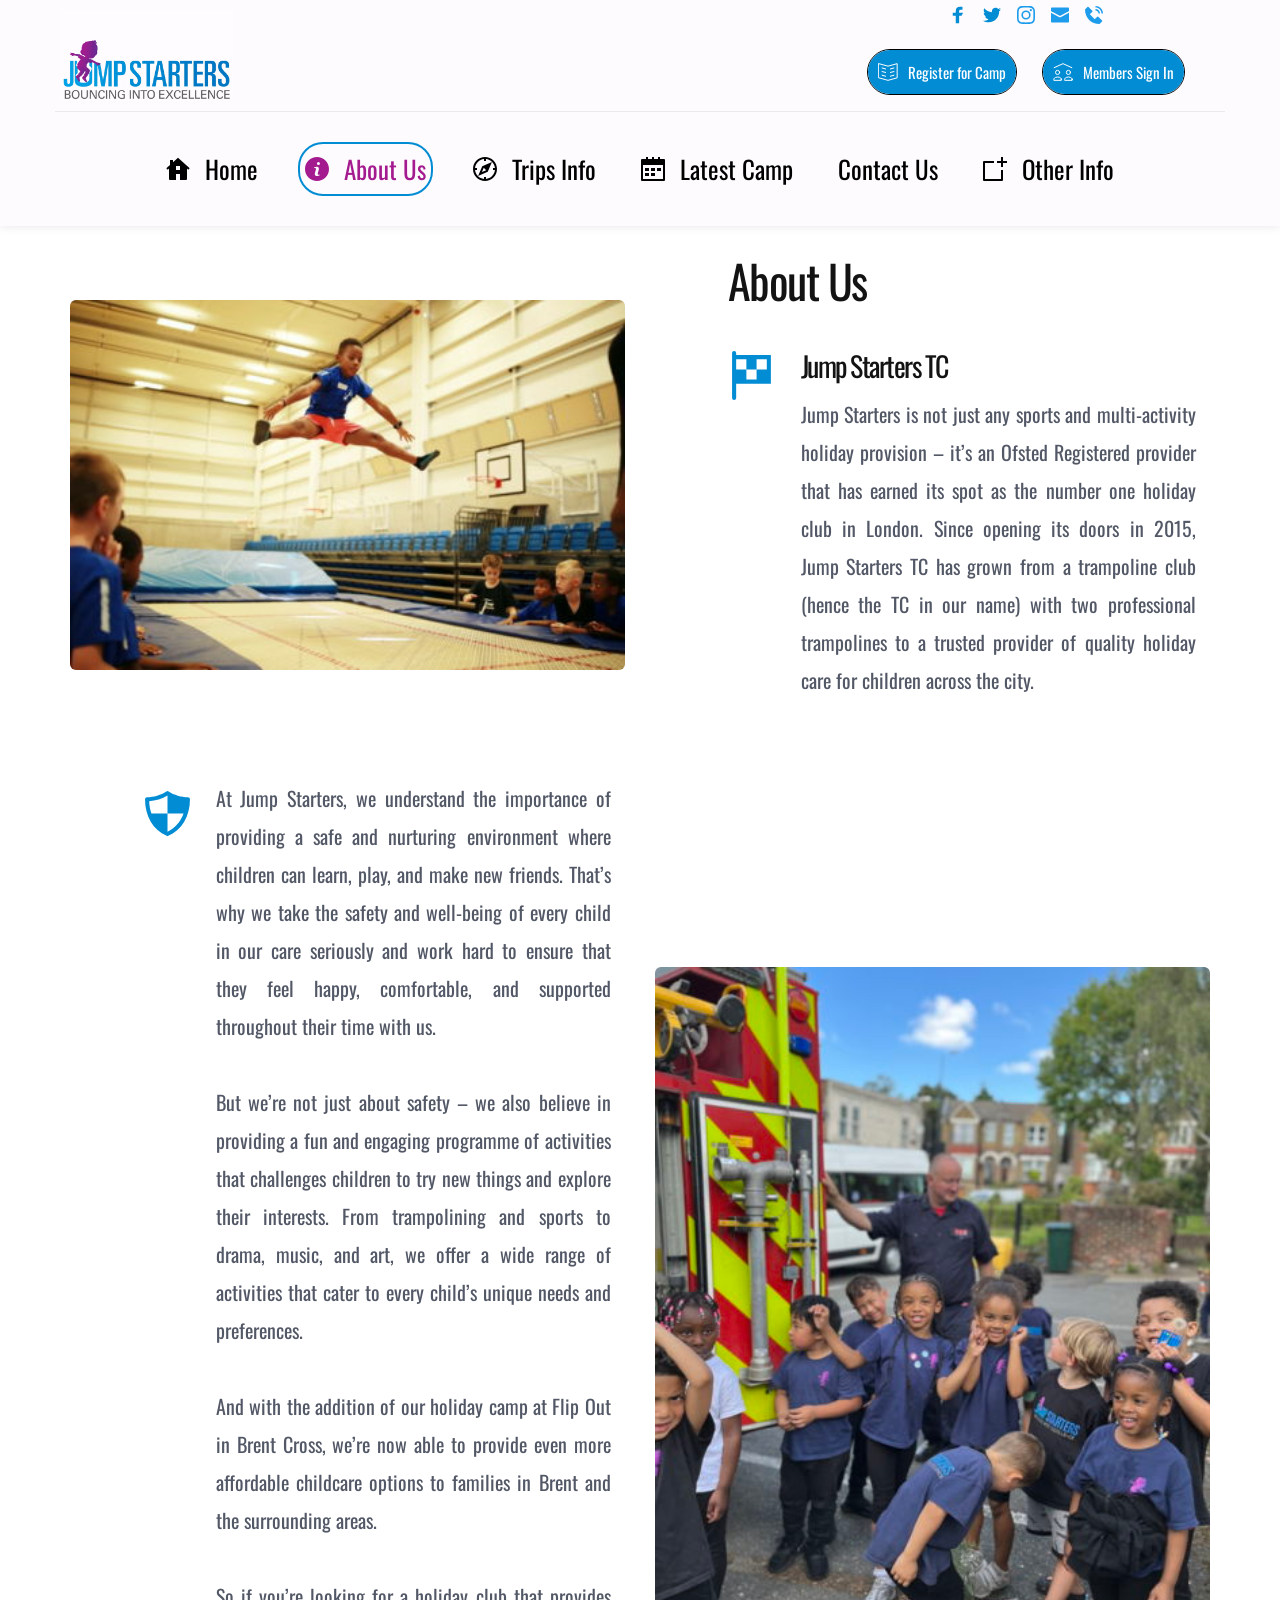
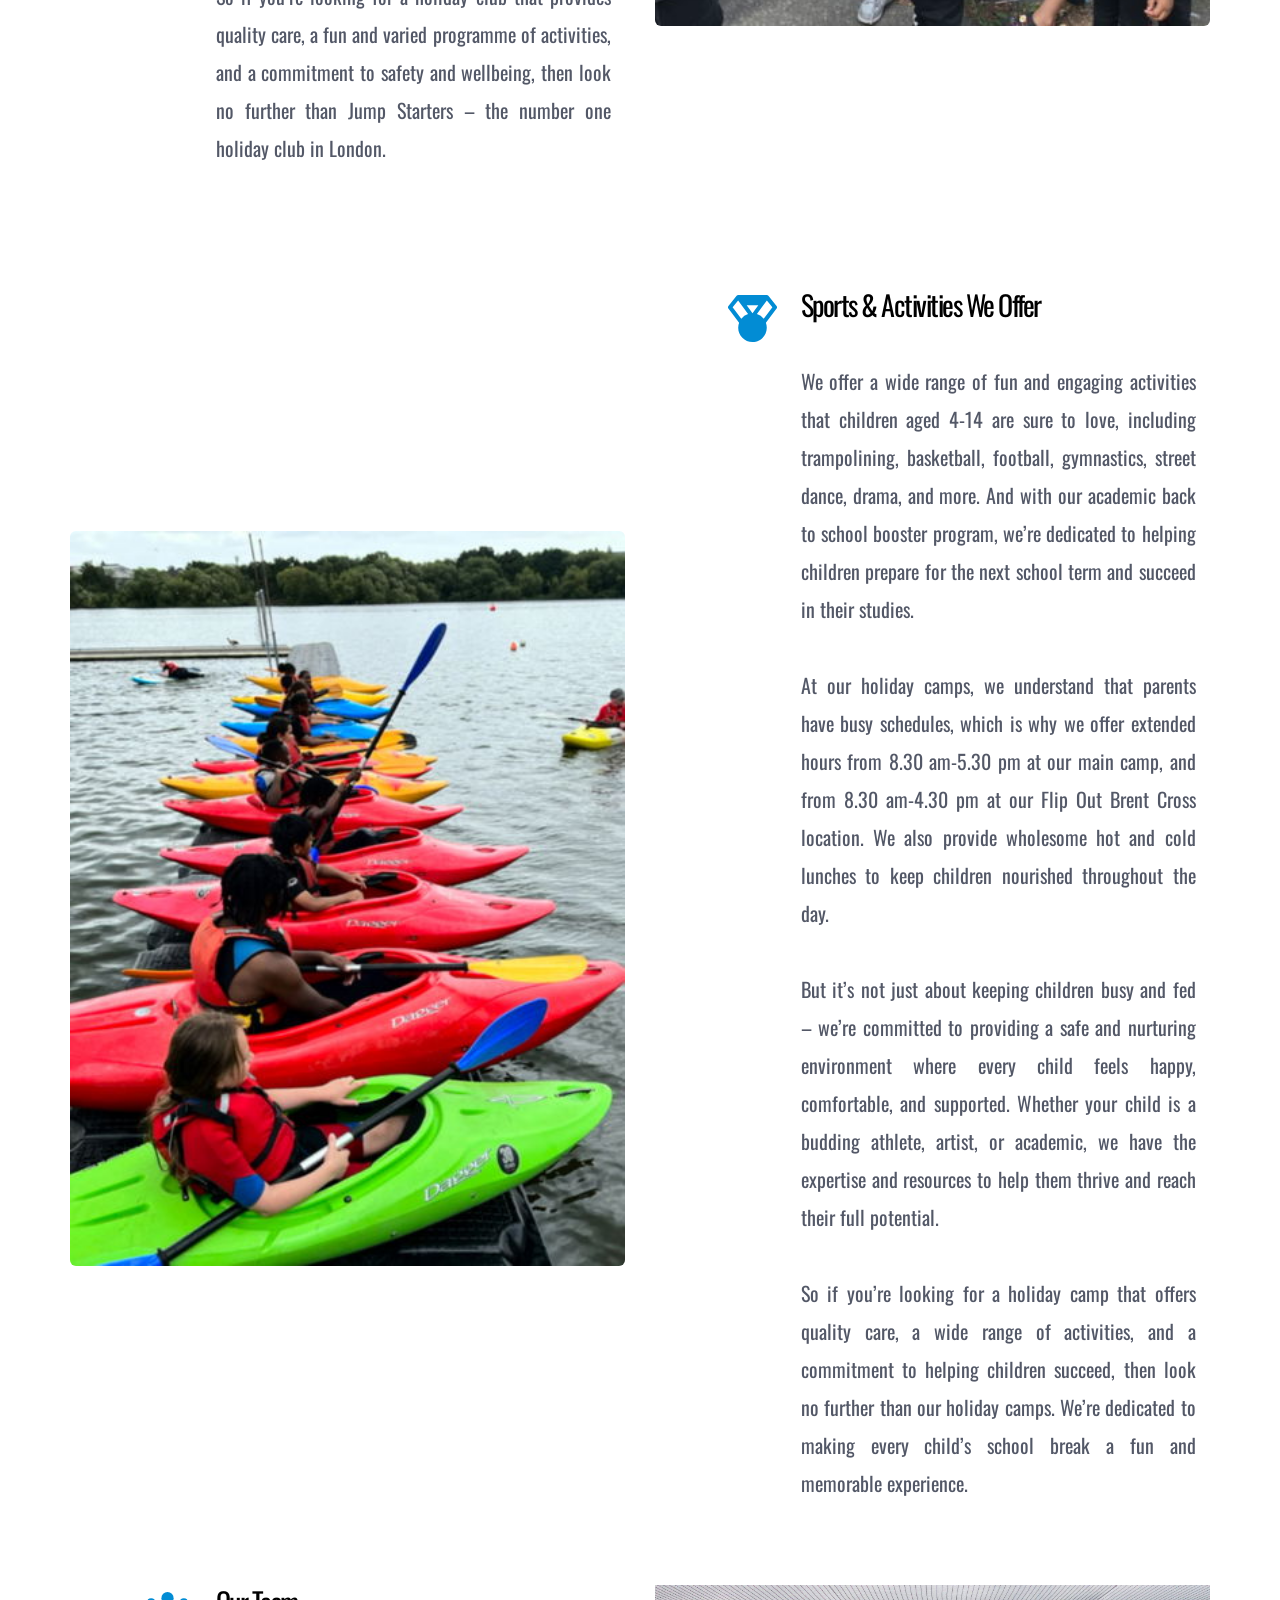
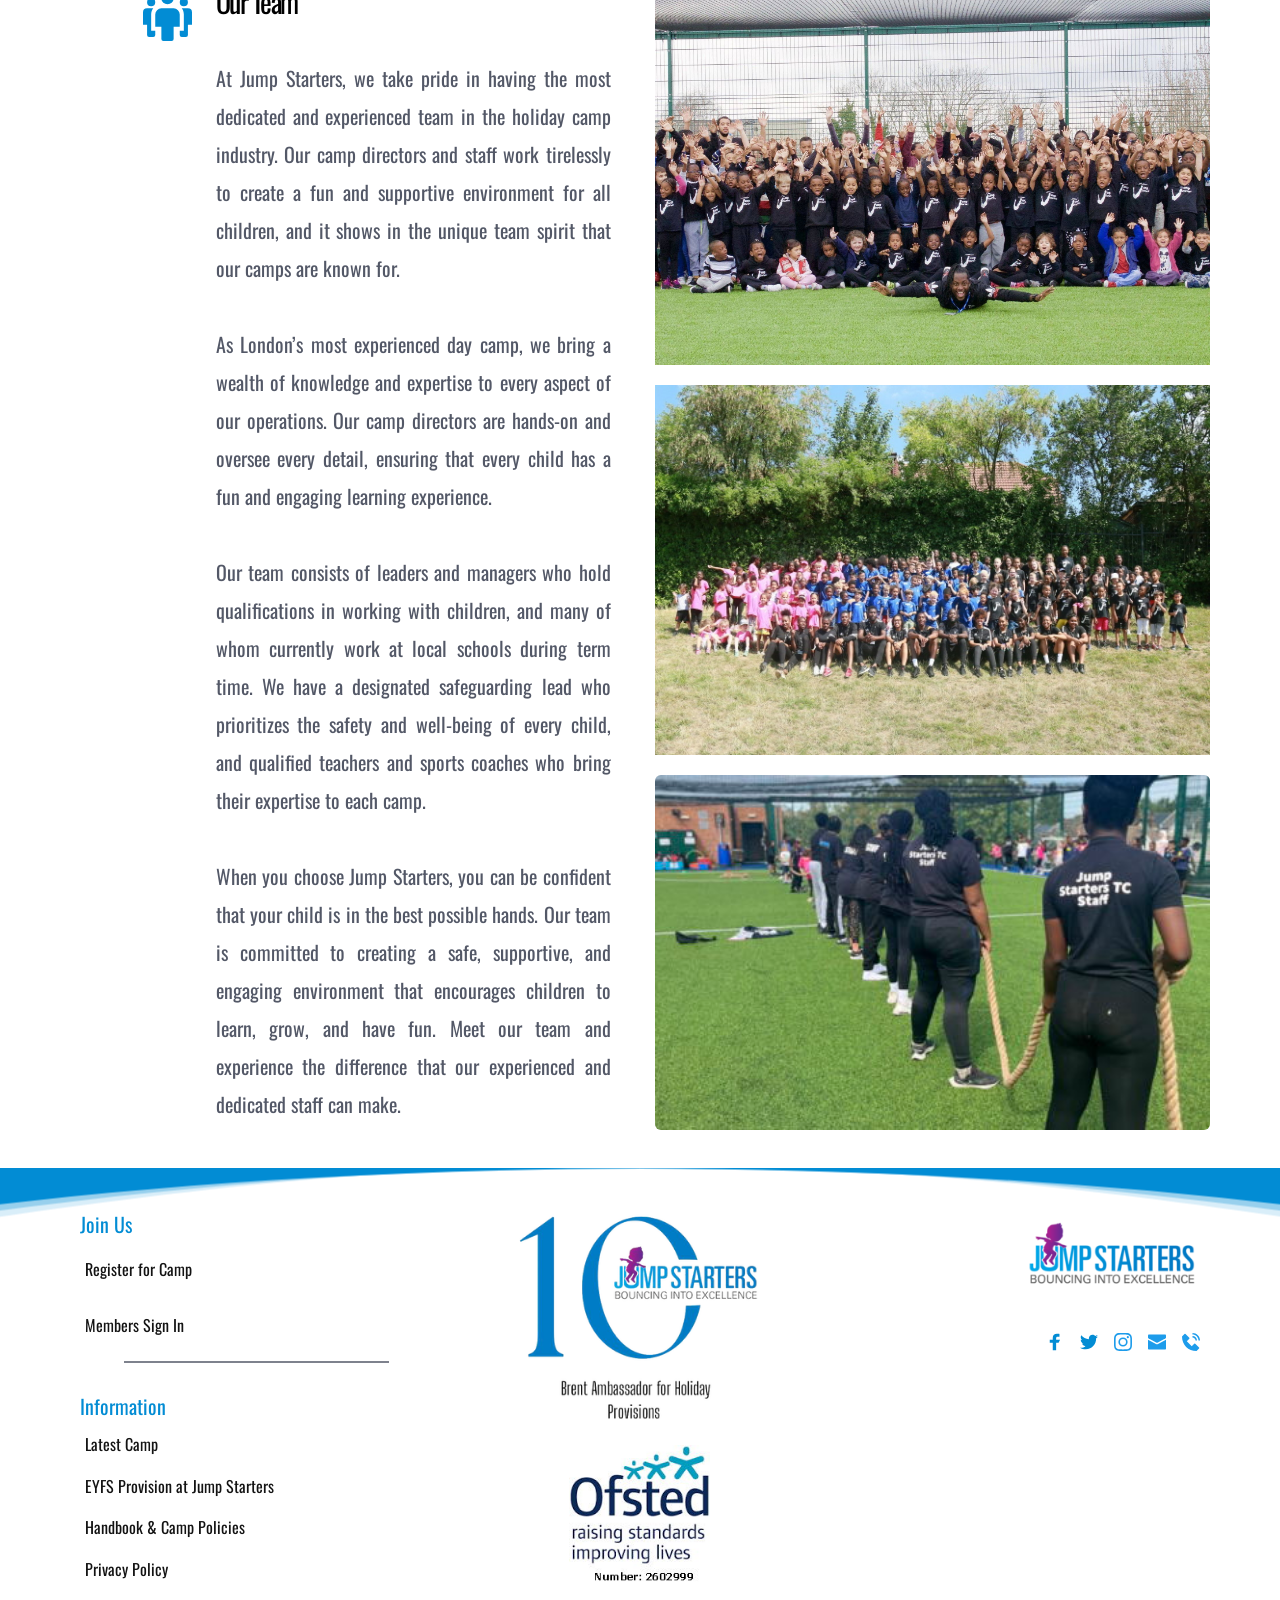
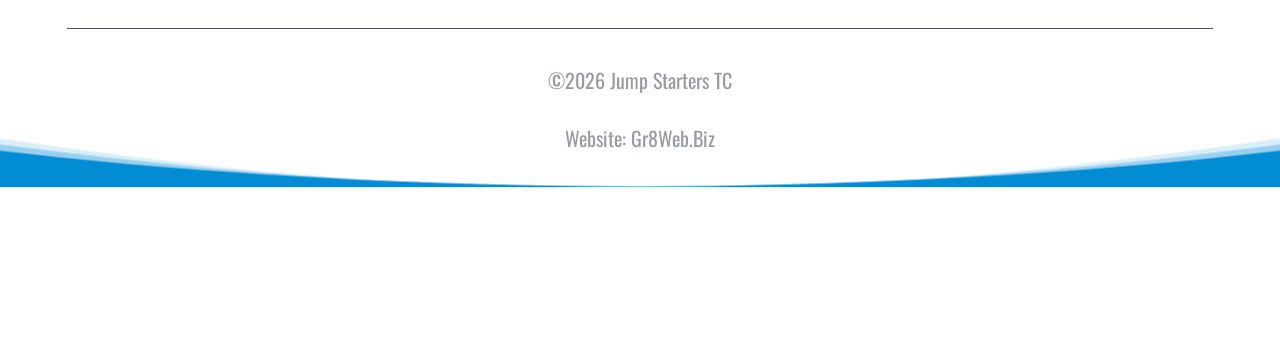
==== commit 6d50c28e: "Jump Starters" ====
--- a/about-us.html
+++ b/about-us.html
@@ -1,4 +1,13 @@
-<!DOCTYPE html><html lang="en"><head><meta charset="utf-8" /><meta property="og:site_name" content="Jump Starters TC - Bouncing Into Excellence" /><meta property="og:type" content="article" /><meta property="og:url" content="https://www.jumpstarterstc.co.uk/about-us" /><meta content="summary_large_image" name="twitter:card" />          <meta property="og:title" content="About Us" />     <meta name="twitter:title" content="About Us" />      <meta property="og:description" content="Discover a Secure and Enriching School Holiday Camp Experience for Your Child with Jump Starters TC and our Bouncing Into Excellence Camp, Offering Top-notch Care, Diverse Activities, and a Nurturing Atmosphere for Children to Thrive and Create Lasting Memories" />     <meta name="twitter:description" content="Discover a Secure and Enriching School Holiday Camp Experience for Your Child with Jump Starters TC and our Bouncing Into Excellence Camp, Offering Top-notch Care, Diverse Activities, and a Nurturing Atmosphere for Children to Thrive and Create Lasting Memories" />                  <meta property="og:image" content="assets/img/11b88456f41f2207deb44b76bec6385a.png" />         <meta property="twitter:image" content="assets/img/11b88456f41f2207deb44b76bec6385a.png">          <title>About Us | Jump Starters TC - Bouncing Into Excellence</title>      <meta name="description" content="School Holiday Camp in North West London.  We offer a wide range of fun and engaging activities that children aged 4-14 are sure to love, including trampolining, basketball, football, gymnastics, street dance, drama, and more. And with our academic back to school booster program, we’re dedicated to helping children prepare for the next school term and succeed in their studies." />               <link rel="apple-touch-icon-precomposed" href="https://cloud-1de12d.becdn.net/media/iW=180&iH=any/47defe3fafd0c8ca4c5789008ba0beb1.png"/><link rel="apple-touch-icon-precomposed" href="https://cloud-1de12d.becdn.net/media/iW=256&iH=256/47defe3fafd0c8ca4c5789008ba0beb1.png"/><link rel="canonical" href="https://www.jumpstarterstc.co.uk/about-us" /><link rel="icon" href="https://cloud-1de12d.becdn.net/media/iW=32%26iH=any/0359ba0becf981c4c80078bd0a67fd32.png" sizes="32x32"/><link rel="icon" href="https://cloud-1de12d.becdn.net/media/iW=192%26iH=any/0359ba0becf981c4c80078bd0a67fd32.png" sizes="192x192"/><meta name="robots" content="noindex, nofollow" /><meta name="viewport" content="width=device-width, initial-scale=1"><link class="brz-link brz-link-bunny-fonts-prefetch" rel="dns-prefetch" href="//fonts.bunny.net"><link class="brz-link brz-link-bunny-fonts-preconnect" rel="preconnect" href="https://fonts.bunny.net/" crossorigin><link class="brz-link brz-link-cdn-preconnect" rel="preconnect" href="https://cloud-1de12d.becdn.net" crossorigin><link href="https://fonts.bunny.net/css?family=Oswald:200,300,regular,500,600,700|Overpass:100,100italic,200,200italic,300,300italic,regular,italic,600,600italic,700,700italic,800,800italic,900,900italic|Lato:100,100italic,300,300italic,regular,italic,700,700italic,900,900italic&subset=arabic,bengali,cyrillic,cyrillic-ext,devanagari,greek,greek-ext,gujarati,hebrew,khmer,korean,latin-ext,tamil,telugu,thai,vietnamese&display=swap" class="brz-link brz-link-google" type="text/css" rel="stylesheet"/><link href="assets/0bc21c8ab5680b85a102751d06b40d93.css" class="brz-link brz-link-preview-critical" rel="stylesheet"/><link href="assets/e244399c7a2c562c1fafbb1989b9e274.css" class="brz-link brz-link-preview-lib" media="print" onload="this.media='all'" data-brz-group="group-1_3" rel="stylesheet"/><link href="assets/a7e7fbe96188b8d99025e74ac9184ebf.css" class="brz-link brz-link-preview-lib-pro" media="print" onload="this.media='all'" data-brz-group="group-1_2" rel="stylesheet"/><link href="assets/a6ee98985d22237eb89cf391611ad4c4.css" class="brz-link brz-link-preview-pro" media="print" onload="this.media='all'" rel="stylesheet"/><style class="brz-style">.brz .brz-css-d-sectionitem-bg {padding: 75px 0px 75px 0px;}
+<!DOCTYPE html><html lang="en"><head><meta charset="utf-8" /><meta property="og:site_name" content="Jump Starters TC - Bouncing Into Excellence" /><meta property="og:type" content="article" /><meta property="og:url" content="https://www.jumpstarterstc.co.uk/about-us" /><meta content="summary_large_image" name="twitter:card" />          <meta property="og:title" content="About Us" />     <meta name="twitter:title" content="About Us" />      <meta property="og:description" content="Discover a Secure and Enriching School Holiday Camp Experience for Your Child with Jump Starters TC and our Bouncing Into Excellence Camp, Offering Top-notch Care, Diverse Activities, and a Nurturing Atmosphere for Children to Thrive and Create Lasting Memories" />     <meta name="twitter:description" content="Discover a Secure and Enriching School Holiday Camp Experience for Your Child with Jump Starters TC and our Bouncing Into Excellence Camp, Offering Top-notch Care, Diverse Activities, and a Nurturing Atmosphere for Children to Thrive and Create Lasting Memories" />                  <meta property="og:image" content="assets/img/11b88456f41f2207deb44b76bec6385a.png" />         <meta property="twitter:image" content="assets/img/11b88456f41f2207deb44b76bec6385a.png">          <title>About Us | Jump Starters TC - Bouncing Into Excellence</title>      <meta name="description" content="School Holiday Camp in North West London.  We offer a wide range of fun and engaging activities that children aged 4-14 are sure to love, including trampolining, basketball, football, gymnastics, street dance, drama, and more. And with our academic back to school booster program, we’re dedicated to helping children prepare for the next school term and succeed in their studies." />               <link rel="apple-touch-icon-precomposed" href="https://cloud-1de12d.becdn.net/media/iW=180&iH=any/47defe3fafd0c8ca4c5789008ba0beb1.png"/><link rel="apple-touch-icon-precomposed" href="https://cloud-1de12d.becdn.net/media/iW=256&iH=256/47defe3fafd0c8ca4c5789008ba0beb1.png"/><link rel="canonical" href="https://www.jumpstarterstc.co.uk/about-us" /><link rel="icon" href="https://cloud-1de12d.becdn.net/media/iW=32%26iH=any/0359ba0becf981c4c80078bd0a67fd32.png" sizes="32x32"/><link rel="icon" href="https://cloud-1de12d.becdn.net/media/iW=192%26iH=any/0359ba0becf981c4c80078bd0a67fd32.png" sizes="192x192"/><meta name="robots" content="noindex, nofollow" /><meta name="viewport" content="width=device-width, initial-scale=1"><link class="brz-link brz-link-bunny-fonts-prefetch" rel="dns-prefetch" href="//fonts.bunny.net"><link class="brz-link brz-link-bunny-fonts-preconnect" rel="preconnect" href="https://fonts.bunny.net/" crossorigin><link class="brz-link brz-link-cdn-preconnect" rel="preconnect" href="https://cloud-1de12d.becdn.net" crossorigin><link href="https://fonts.bunny.net/css?family=Oswald:200,300,regular,500,600,700|Overpass:100,100italic,200,200italic,300,300italic,regular,italic,600,600italic,700,700italic,800,800italic,900,900italic|Lato:100,100italic,300,300italic,regular,italic,700,700italic,900,900italic&subset=arabic,bengali,cyrillic,cyrillic-ext,devanagari,greek,greek-ext,gujarati,hebrew,khmer,korean,latin-ext,tamil,telugu,thai,vietnamese&display=swap" class="brz-link brz-link-google" type="text/css" rel="stylesheet"/><link href="assets/fd3a0fe8d93cebd5fb9787d9d86d3abd.css" class="brz-link brz-link-preview-critical" rel="stylesheet"/><link href="assets/1ae119467f876e18c0dca9af2b616c98.css" class="brz-link brz-link-preview-lib" media="print" onload="this.media='all'" data-brz-group="group-1_3" rel="stylesheet"/><link href="assets/4f8a25c1fa6de8576b582f4223d71086.css" class="brz-link brz-link-preview-lib-pro" media="print" onload="this.media='all'" data-brz-group="group-1_2" rel="stylesheet"/><link href="assets/0f6632450064d9d431d310386df3f88c.css" class="brz-link brz-link-preview-pro" media="print" onload="this.media='all'" rel="stylesheet"/><style class="brz-style">.brz .brz-css-d-section {z-index: auto;margin: 0;}
+.brz .brz-css-d-section.brz-section .brz-section__content {min-height: auto;display: flex;}
+.brz .brz-css-d-section .brz-container {justify-content: center;}
+.brz .brz-css-d-section > .slick-slider > .brz-slick-slider__dots {color: rgba(0,0,0,1);}
+.brz .brz-css-d-section > .slick-slider > .brz-slick-slider__arrow {color: rgba(0,0,0,.7);}
+.brz .brz-css-d-section > .slick-slider > .brz-slick-slider__dots > .brz-slick-slider__pause {color: rgba(0,0,0,1);}
+@media (min-width:991px) {.brz .brz-css-d-section {display: block;}}
+@media (max-width:991px) and (min-width:768px) {.brz .brz-css-d-section {display: block;}}
+@media (max-width:767px) {.brz .brz-css-d-section {display: block;}}
+.brz .brz-css-d-sectionitem-bg {padding: 75px 0px 75px 0px;}
 .brz .brz-css-d-sectionitem-bg > .brz-bg {border-radius: 0px;mix-blend-mode: normal;}
 .brz .brz-css-d-sectionitem-bg > .brz-bg {border: 0px solid rgba(102,115,141,0);}
 .brz .brz-css-d-sectionitem-bg > .brz-bg > .brz-bg-image {background-size: cover;background-repeat: no-repeat;-webkit-mask-image: none;mask-image: none;}
@@ -20,6 +29,337 @@
 @media (min-width:991px) {.brz .brz-css-d-sectionitem-bg > .brz-bg > .brz-bg-image {background-attachment: scroll;}}
 @media (max-width:991px) and (min-width:768px) {.brz .brz-css-d-sectionitem-bg {padding: 50px 15px 50px 15px;}}
 @media (max-width:767px) {.brz .brz-css-d-sectionitem-bg {padding: 25px 15px 25px 15px;}}
+.brz .brz-css-d-sectionitem-container {border: 0px solid transparent;}
+@media (min-width:991px) {.brz .brz-css-d-sectionitem-container {max-width: calc(1 * var(--brz-section-container-max-width,1170px));}}
+@media (max-width:991px) and (min-width:768px) {.brz .brz-css-d-sectionitem-container {max-width: 100%;}}
+@media (max-width:767px) {.brz .brz-css-d-sectionitem-container {max-width: 100%;}}
+.brz .brz-css-d-row-row {margin: 0;z-index: auto;align-items: flex-start;}
+.brz .brz-css-d-row-row > .brz-bg {border-radius: 0px;max-width: 100%;mix-blend-mode: normal;}
+.brz .brz-css-d-row-row > .brz-bg {border: 0px solid rgba(102,115,141,0);box-shadow: none;}
+.brz .brz-css-d-row-row > .brz-bg > .brz-bg-image {background-size: cover;background-repeat: no-repeat;-webkit-mask-image: none;mask-image: none;}
+.brz .brz-css-d-row-row > .brz-bg > .brz-bg-image {background-image: none;filter: none;display: block;}
+.brz .brz-css-d-row-row > .brz-bg > .brz-bg-image:after {content: "";background-image: none;}
+.brz .brz-css-d-row-row > .brz-bg > .brz-bg-color {-webkit-mask-image: none;mask-image: none;}
+.brz .brz-css-d-row-row > .brz-bg > .brz-bg-color {background-color: rgba(0,0,0,0);background-image: none;}
+.brz .brz-css-d-row-row > .brz-bg > .brz-bg-map {display: none;}
+.brz .brz-css-d-row-row > .brz-bg > .brz-bg-map {filter: none;}
+.brz .brz-css-d-row-row > .brz-bg > .brz-bg-video {display: none;}
+.brz .brz-css-d-row-row > .brz-bg > .brz-bg-video {filter: none;}
+.brz .brz-css-d-row-row > .brz-row {border: 0px solid transparent;}
+.brz .brz-css-d-row-row > .brz-row, .brz .brz-css-d-row-row > .brz-bg > .brz-bg-video, .brz .brz-css-d-row-row > .brz-bg, .brz .brz-css-d-row-row > .brz-bg > .brz-bg-image, .brz .brz-css-d-row-row > .brz-bg > .brz-bg-color {transition-duration: .5s;transition-property: filter,box-shadow,background,border-radius,border-color;}
+@media (min-width:991px) {.brz .brz-css-d-row-row {min-height: auto;display: flex;}}
+@media (max-width:991px) and (min-width:768px) {.brz .brz-css-d-row-row > .brz-row {flex-direction: row;flex-wrap: wrap;justify-content: flex-start;}}
+@media (max-width:991px) and (min-width:768px) {.brz .brz-css-d-row-row {min-height: auto;display: flex;}}
+@media (max-width:767px) {.brz .brz-css-d-row-row > .brz-row {flex-direction: row;flex-wrap: wrap;justify-content: flex-start;}}
+@media (max-width:767px) {.brz .brz-css-d-row-row {min-height: auto;display: flex;}}
+.brz .brz-css-d-row-container {padding: 10px;max-width: 100%;}
+@media (max-width:991px) and (min-width:768px) {.brz .brz-css-d-row-container {padding: 0;}}
+@media (max-width:767px) {.brz .brz-css-d-row-container {padding: 0;}}
+.brz .brz-css-d-column-column {z-index: auto;flex: 1 1 50%;max-width: 50%;justify-content: flex-start;max-height: none;}
+.brz .brz-css-d-column-column .brz-columns__scroll-effect {justify-content: flex-start;}
+.brz .brz-css-d-column-column > .brz-bg {margin: 0;mix-blend-mode: normal;border-radius: 0px;}
+.brz .brz-css-d-column-column > .brz-bg {border: 0px solid rgba(102,115,141,0);box-shadow: none;}
+.brz .brz-css-d-column-column > .brz-bg > .brz-bg-image {background-size: cover;background-repeat: no-repeat;-webkit-mask-image: none;mask-image: none;}
+.brz .brz-css-d-column-column > .brz-bg > .brz-bg-image {background-image: none;filter: none;display: block;}
+.brz .brz-css-d-column-column > .brz-bg > .brz-bg-image:after {content: "";background-image: none;}
+.brz .brz-css-d-column-column > .brz-bg > .brz-bg-color {-webkit-mask-image: none;mask-image: none;}
+.brz .brz-css-d-column-column > .brz-bg > .brz-bg-color {background-color: rgba(0,0,0,0);background-image: none;}
+.brz .brz-css-d-column-column > .brz-bg > .brz-bg-map {display: none;}
+.brz .brz-css-d-column-column > .brz-bg > .brz-bg-map {filter: none;}
+.brz .brz-css-d-column-column > .brz-bg > .brz-bg-video {display: none;}
+.brz .brz-css-d-column-column > .brz-bg > .brz-bg-video {filter: none;}
+.brz .brz-css-d-column-column > .brz-bg, .brz .brz-css-d-column-column > .brz-bg > .brz-bg-image, .brz .brz-css-d-column-column > .brz-bg > .brz-bg-color {transition-duration: .5s;transition-property: filter,box-shadow,background,border-radius,border-color;}
+@media (max-width:767px) {.brz .brz-css-d-column-column {flex: 1 1 100%;max-width: 100%;}
+	.brz .brz-css-d-column-column > .brz-bg {margin: 10px 0px 10px 0px;}}
+.brz .brz-css-d-column-bg.brz-column__items {z-index: auto;margin: 0;border: 0px solid transparent;padding: 5px 15px 5px 15px;min-height: 100%;max-height: none;justify-content: inherit;transition-duration: .5s;transition-property: filter,box-shadow,background,border-radius,border-color;}
+@media (min-width:991px) {.brz .brz-css-d-column-bg {display: flex;}}
+@media (max-width:991px) and (min-width:768px) {.brz .brz-css-d-column-bg {display: flex;}}
+@media (max-width:767px) {.brz .brz-css-d-column-bg.brz-column__items {margin: 10px 0px 10px 0px;padding: 0;}}
+@media (max-width:767px) {.brz .brz-css-d-column-bg {display: flex;}}
+.brz .brz-css-d-wrapper {padding: 0;margin: 10px 0px 10px 0px;justify-content: center;position: relative;}
+.brz .brz-css-d-wrapper .brz-wrapper-transform {transform: none;}
+@media (min-width:991px) {.brz .brz-css-d-wrapper {display: flex;z-index: auto;position: relative;}}
+@media (max-width:991px) and (min-width:768px) {.brz .brz-css-d-wrapper {display: flex;z-index: auto;position: relative;}}
+@media (max-width:767px) {.brz .brz-css-d-wrapper {display: flex;z-index: auto;position: relative;}}
+.brz .brz-css-d-image-i1mwnvt_zyf6-parent:not(.brz-image--hovered) {max-width: 100%;}
+.brz .brz-css-d-image-i1mwnvt_zyf6-parent {height: auto;border-radius: 0px;mix-blend-mode: normal;}
+.brz .brz-css-d-image-i1mwnvt_zyf6-parent {box-shadow: none;border: 0px solid rgba(102,115,141,0);}
+.brz .brz-css-d-image-i1mwnvt_zyf6-parent .brz-picture:after {border-radius: 0px;}
+.brz .brz-css-d-image-i1mwnvt_zyf6-parent .brz-picture:after {box-shadow: none;background-color: rgba(255,255,255,0);background-image: none;}
+.brz .brz-css-d-image-i1mwnvt_zyf6-parent .brz-picture {-webkit-mask-image: none;mask-image: none;}
+.brz .brz-css-d-image-i1mwnvt_zyf6-parent .brz-picture {filter: none;}
+.brz .brz-css-d-image-i1mwnvt_zyf6-parent, .brz .brz-css-d-image-i1mwnvt_zyf6-parent .brz-picture:after, .brz .brz-css-d-image-i1mwnvt_zyf6-parent .brz-picture, .brz .brz-css-d-image-i1mwnvt_zyf6-parent.brz-image--withHover img.brz-img, .brz .brz-css-d-image-i1mwnvt_zyf6-parent.brz-image--withHover img.dynamic-image, .brz .brz-css-d-image-i1mwnvt_zyf6-parent.brz-image--withHover .brz-img__hover {transition-duration: .5s;transition-property: filter,box-shadow,background,border-radius,border-color;}
+.brz .brz-css-d-image-i1mwnvt_zyf6-parent-hover.brz-hover-animation__container {max-width: 100%;}
+.brz .brz-css-d-image-i1mwnvt_zyf6-picture {padding-top: 66.6667%;}
+.brz .brz-css-d-image-i1mwnvt_zyf6-picture > .brz-img {position: absolute;width: 100%;}
+@media (max-width:991px) and (min-width:768px) {.brz .brz-css-d-image-i1mwnvt_zyf6-picture {padding-top: 93.3333%;}}
+@media (max-width:767px) {.brz .brz-css-d-image-i1mwnvt_zyf6-picture {padding-top: 66.6659%;}}
+.brz .brz-css-d-image-i1mwnvt_zyf6-image {width: 555px;height: 370px;margin-inline-start: 0px;margin-top: 0px;}
+@media (max-width:991px) and (min-width:768px) {.brz .brz-css-d-image-i1mwnvt_zyf6-image {width: 495.6px;height: 330.4px;margin-inline-start: -70.8px;}}
+@media (max-width:767px) {.brz .brz-css-d-image-i1mwnvt_zyf6-image {width: 410px;height: 273.33px;}}
+.brz .brz-css-d-richtext {width: 100%;mix-blend-mode: normal;}
+.brz .brz-css-d-spacer {height: 50px;}
+.brz .brz-css-d-icontext {flex-direction: row;}
+.brz .brz-css-d-icontext .brz-icon__container {margin-inline-start: auto;margin-inline-end: 20px;align-items: flex-start;}
+.brz .brz-css-d-icon-icon {font-size: 48px;padding: 0px;border-radius: 0;stroke-width: 1;}
+.brz .brz-css-d-icon-icon {color: rgba(var(--brz-global-color3),1);border: 0px solid rgba(35,157,219,0);box-shadow: none;background-color: rgba(189,225,244,0);background-image: none;}
+.brz .brz-css-d-icon-icon .brz-icon-svg-custom {background-color: rgba(var(--brz-global-color3),1);}
+.brz .brz-css-d-icon-icon, .brz .brz-css-d-icon-icon .brz-icon-svg-custom {transition-duration: .5s;transition-property: color,box-shadow,background,border,border-color;}
+@media (min-width:991px) {.brz .brz-css-d-icon-icon:hover {color: rgba(var(--brz-global-color3),.8);}
+	.brz .brz-css-d-icon-icon:hover .brz-icon-svg-custom {background-color: rgba(var(--brz-global-color3),.8);}}
+.brz .brz-css-d-image-qd9d9hzkoohn-parent:not(.brz-image--hovered) {max-width: 100%;}
+.brz .brz-css-d-image-qd9d9hzkoohn-parent {height: auto;border-radius: 0px;mix-blend-mode: normal;}
+.brz .brz-css-d-image-qd9d9hzkoohn-parent {box-shadow: none;border: 0px solid rgba(102,115,141,0);}
+.brz .brz-css-d-image-qd9d9hzkoohn-parent .brz-picture:after {border-radius: 0px;}
+.brz .brz-css-d-image-qd9d9hzkoohn-parent .brz-picture:after {box-shadow: none;background-color: rgba(255,255,255,0);background-image: none;}
+.brz .brz-css-d-image-qd9d9hzkoohn-parent .brz-picture {-webkit-mask-image: none;mask-image: none;}
+.brz .brz-css-d-image-qd9d9hzkoohn-parent .brz-picture {filter: none;}
+.brz .brz-css-d-image-qd9d9hzkoohn-parent, .brz .brz-css-d-image-qd9d9hzkoohn-parent .brz-picture:after, .brz .brz-css-d-image-qd9d9hzkoohn-parent .brz-picture, .brz .brz-css-d-image-qd9d9hzkoohn-parent.brz-image--withHover img.brz-img, .brz .brz-css-d-image-qd9d9hzkoohn-parent.brz-image--withHover img.dynamic-image, .brz .brz-css-d-image-qd9d9hzkoohn-parent.brz-image--withHover .brz-img__hover {transition-duration: .5s;transition-property: filter,box-shadow,background,border-radius,border-color;}
+.brz .brz-css-d-image-qd9d9hzkoohn-parent-hover.brz-hover-animation__container {max-width: 100%;}
+.brz .brz-css-d-image-qd9d9hzkoohn-picture {padding-top: 118.6667%;}
+.brz .brz-css-d-image-qd9d9hzkoohn-picture > .brz-img {position: absolute;width: 100%;}
+@media (max-width:991px) and (min-width:768px) {.brz .brz-css-d-image-qd9d9hzkoohn-picture {padding-top: 186.6667%;}}
+@media (max-width:767px) {.brz .brz-css-d-image-qd9d9hzkoohn-picture {padding-top: 118.6659%;}}
+.brz .brz-css-d-image-qd9d9hzkoohn-image {width: 555px;height: 740px;margin-inline-start: 0px;margin-top: -40.7px;}
+@media (max-width:991px) and (min-width:768px) {.brz .brz-css-d-image-qd9d9hzkoohn-image {width: 495.6px;height: 660.8px;margin-inline-start: -70.8px;margin-top: 0px;}}
+@media (max-width:767px) {.brz .brz-css-d-image-qd9d9hzkoohn-image {width: 410px;height: 546.67px;margin-top: -30.07px;}}
+.brz .brz-css-d-image-y6afkwm_ssn7-parent:not(.brz-image--hovered) {max-width: 100%;}
+.brz .brz-css-d-image-y6afkwm_ssn7-parent {height: auto;border-radius: 0px;mix-blend-mode: normal;}
+.brz .brz-css-d-image-y6afkwm_ssn7-parent {box-shadow: none;border: 0px solid rgba(102,115,141,0);}
+.brz .brz-css-d-image-y6afkwm_ssn7-parent .brz-picture:after {border-radius: 0px;}
+.brz .brz-css-d-image-y6afkwm_ssn7-parent .brz-picture:after {box-shadow: none;background-color: rgba(255,255,255,0);background-image: none;}
+.brz .brz-css-d-image-y6afkwm_ssn7-parent .brz-picture {-webkit-mask-image: none;mask-image: none;}
+.brz .brz-css-d-image-y6afkwm_ssn7-parent .brz-picture {filter: none;}
+.brz .brz-css-d-image-y6afkwm_ssn7-parent, .brz .brz-css-d-image-y6afkwm_ssn7-parent .brz-picture:after, .brz .brz-css-d-image-y6afkwm_ssn7-parent .brz-picture, .brz .brz-css-d-image-y6afkwm_ssn7-parent.brz-image--withHover img.brz-img, .brz .brz-css-d-image-y6afkwm_ssn7-parent.brz-image--withHover img.dynamic-image, .brz .brz-css-d-image-y6afkwm_ssn7-parent.brz-image--withHover .brz-img__hover {transition-duration: .5s;transition-property: filter,box-shadow,background,border-radius,border-color;}
+.brz .brz-css-d-image-y6afkwm_ssn7-parent-hover.brz-hover-animation__container {max-width: 100%;}
+.brz .brz-css-d-image-y6afkwm_ssn7-picture {padding-top: 132.3928%;}
+.brz .brz-css-d-image-y6afkwm_ssn7-picture > .brz-img {position: absolute;width: 100%;}
+@media (max-width:991px) and (min-width:768px) {.brz .brz-css-d-image-y6afkwm_ssn7-picture {padding-top: 185.3503%;}}
+@media (max-width:767px) {.brz .brz-css-d-image-y6afkwm_ssn7-picture {padding-top: 132.3927%;}}
+.brz .brz-css-d-image-y6afkwm_ssn7-image {width: 555px;height: 734.78px;margin-inline-start: 0px;margin-top: 0px;}
+@media (max-width:991px) and (min-width:768px) {.brz .brz-css-d-image-y6afkwm_ssn7-image {width: 495.6px;height: 656.14px;margin-inline-start: -70.8px;}}
+@media (max-width:767px) {.brz .brz-css-d-image-y6afkwm_ssn7-image {width: 410px;height: 542.81px;}}
+.brz .brz-css-d-image-c508nvvkkqyu-parent:not(.brz-image--hovered) {max-width: 100%;}
+.brz .brz-css-d-image-c508nvvkkqyu-parent {height: auto;border-radius: 0px;mix-blend-mode: normal;}
+.brz .brz-css-d-image-c508nvvkkqyu-parent {box-shadow: none;border: 0px solid rgba(102,115,141,0);}
+.brz .brz-css-d-image-c508nvvkkqyu-parent .brz-picture:after {border-radius: 0px;}
+.brz .brz-css-d-image-c508nvvkkqyu-parent .brz-picture:after {box-shadow: none;background-color: rgba(255,255,255,0);background-image: none;}
+.brz .brz-css-d-image-c508nvvkkqyu-parent .brz-picture {-webkit-mask-image: none;mask-image: none;}
+.brz .brz-css-d-image-c508nvvkkqyu-parent .brz-picture {filter: none;}
+.brz .brz-css-d-image-c508nvvkkqyu-parent, .brz .brz-css-d-image-c508nvvkkqyu-parent .brz-picture:after, .brz .brz-css-d-image-c508nvvkkqyu-parent .brz-picture, .brz .brz-css-d-image-c508nvvkkqyu-parent.brz-image--withHover img.brz-img, .brz .brz-css-d-image-c508nvvkkqyu-parent.brz-image--withHover img.dynamic-image, .brz .brz-css-d-image-c508nvvkkqyu-parent.brz-image--withHover .brz-img__hover {transition-duration: .5s;transition-property: filter,box-shadow,background,border-radius,border-color;}
+.brz .brz-css-d-image-c508nvvkkqyu-parent-hover.brz-hover-animation__container {max-width: 100%;}
+.brz .brz-css-d-image-c508nvvkkqyu-picture {padding-top: 68.3856%;}
+.brz .brz-css-d-image-c508nvvkkqyu-picture > .brz-img {position: absolute;width: 100%;}
+@media (max-width:991px) and (min-width:768px) {.brz .brz-css-d-image-c508nvvkkqyu-picture {padding-top: 68.3842%;}}
+@media (max-width:767px) {.brz .brz-css-d-image-c508nvvkkqyu-picture {padding-top: 68.3854%;}}
+.brz .brz-css-d-image-c508nvvkkqyu-image {width: 555px;height: 379.54px;margin-inline-start: 0px;margin-top: -4.77px;}
+@media (max-width:991px) and (min-width:768px) {.brz .brz-css-d-image-c508nvvkkqyu-image {width: 354px;height: 242.08px;margin-top: -3.04px;}}
+@media (max-width:767px) {.brz .brz-css-d-image-c508nvvkkqyu-image {width: 410px;height: 280.38px;margin-top: -3.52px;}}
+.brz .brz-css-d-image-pwobf8hfgdaw-parent:not(.brz-image--hovered) {max-width: 100%;}
+.brz .brz-css-d-image-pwobf8hfgdaw-parent {height: auto;border-radius: 0px;mix-blend-mode: normal;}
+.brz .brz-css-d-image-pwobf8hfgdaw-parent {box-shadow: none;border: 0px solid rgba(102,115,141,0);}
+.brz .brz-css-d-image-pwobf8hfgdaw-parent .brz-picture:after {border-radius: 0px;}
+.brz .brz-css-d-image-pwobf8hfgdaw-parent .brz-picture:after {box-shadow: none;background-color: rgba(255,255,255,0);background-image: none;}
+.brz .brz-css-d-image-pwobf8hfgdaw-parent .brz-picture {-webkit-mask-image: none;mask-image: none;}
+.brz .brz-css-d-image-pwobf8hfgdaw-parent .brz-picture {filter: none;}
+.brz .brz-css-d-image-pwobf8hfgdaw-parent, .brz .brz-css-d-image-pwobf8hfgdaw-parent .brz-picture:after, .brz .brz-css-d-image-pwobf8hfgdaw-parent .brz-picture, .brz .brz-css-d-image-pwobf8hfgdaw-parent.brz-image--withHover img.brz-img, .brz .brz-css-d-image-pwobf8hfgdaw-parent.brz-image--withHover img.dynamic-image, .brz .brz-css-d-image-pwobf8hfgdaw-parent.brz-image--withHover .brz-img__hover {transition-duration: .5s;transition-property: filter,box-shadow,background,border-radius,border-color;}
+.brz .brz-css-d-image-pwobf8hfgdaw-parent-hover.brz-hover-animation__container {max-width: 100%;}
+.brz .brz-css-d-image-pwobf8hfgdaw-picture {padding-top: 66.6667%;}
+.brz .brz-css-d-image-pwobf8hfgdaw-picture > .brz-img {position: absolute;width: 100%;}
+@media (max-width:767px) {.brz .brz-css-d-image-pwobf8hfgdaw-picture {padding-top: 66.6659%;}}
+.brz .brz-css-d-image-pwobf8hfgdaw-image {width: 555px;height: 370px;margin-inline-start: 0px;margin-top: 0px;}
+@media (max-width:991px) and (min-width:768px) {.brz .brz-css-d-image-pwobf8hfgdaw-image {width: 354px;height: 236px;}}
+@media (max-width:767px) {.brz .brz-css-d-image-pwobf8hfgdaw-image {width: 410px;height: 273.33px;}}
+.brz .brz-css-d-image-e_ejom1pvoqm-parent:not(.brz-image--hovered) {max-width: 100%;}
+.brz .brz-css-d-image-e_ejom1pvoqm-parent {height: auto;border-radius: 0px;mix-blend-mode: normal;}
+.brz .brz-css-d-image-e_ejom1pvoqm-parent {box-shadow: none;border: 0px solid rgba(102,115,141,0);}
+.brz .brz-css-d-image-e_ejom1pvoqm-parent .brz-picture:after {border-radius: 0px;}
+.brz .brz-css-d-image-e_ejom1pvoqm-parent .brz-picture:after {box-shadow: none;background-color: rgba(255,255,255,0);background-image: none;}
+.brz .brz-css-d-image-e_ejom1pvoqm-parent .brz-picture {-webkit-mask-image: none;mask-image: none;}
+.brz .brz-css-d-image-e_ejom1pvoqm-parent .brz-picture {filter: none;}
+.brz .brz-css-d-image-e_ejom1pvoqm-parent, .brz .brz-css-d-image-e_ejom1pvoqm-parent .brz-picture:after, .brz .brz-css-d-image-e_ejom1pvoqm-parent .brz-picture, .brz .brz-css-d-image-e_ejom1pvoqm-parent.brz-image--withHover img.brz-img, .brz .brz-css-d-image-e_ejom1pvoqm-parent.brz-image--withHover img.dynamic-image, .brz .brz-css-d-image-e_ejom1pvoqm-parent.brz-image--withHover .brz-img__hover {transition-duration: .5s;transition-property: filter,box-shadow,background,border-radius,border-color;}
+.brz .brz-css-d-image-e_ejom1pvoqm-parent-hover.brz-hover-animation__container {max-width: 100%;}
+.brz .brz-css-d-image-e_ejom1pvoqm-picture {padding-top: 64%;}
+.brz .brz-css-d-image-e_ejom1pvoqm-picture > .brz-img {position: absolute;width: 100%;}
+@media (max-width:991px) and (min-width:768px) {.brz .brz-css-d-image-e_ejom1pvoqm-picture {padding-top: 82.6667%;}}
+.brz .brz-css-d-image-e_ejom1pvoqm-image {width: 555px;height: 740px;margin-inline-start: 0px;margin-top: -192.4px;}
+@media (max-width:991px) and (min-width:768px) {.brz .brz-css-d-image-e_ejom1pvoqm-image {width: 354px;height: 472px;margin-top: -89.68px;}}
+@media (max-width:767px) {.brz .brz-css-d-image-e_ejom1pvoqm-image {width: 410px;height: 546.67px;margin-top: -142.13px;}}
+.brz .brz-css-d-sectionfooter-section {padding: 75px 0px 75px 0px;min-height: auto;margin: 0;z-index: auto;}
+.brz .brz-css-d-sectionfooter-section {display: flex;}
+.brz .brz-css-d-sectionfooter-section > .brz-bg {border-radius: 0px;}
+.brz .brz-css-d-sectionfooter-section > .brz-bg {border: 0px solid rgba(102,115,141,0);}
+.brz .brz-css-d-sectionfooter-section > .brz-bg:after {box-shadow: none;}
+.brz .brz-css-d-sectionfooter-section > .brz-bg > .brz-bg-image {-webkit-mask-image: none;mask-image: none;background-size: cover;background-repeat: no-repeat;}
+.brz .brz-css-d-sectionfooter-section > .brz-bg > .brz-bg-image {background-image: none;filter: none;display: block;}
+.brz .brz-css-d-sectionfooter-section > .brz-bg > .brz-bg-image:after {content: "";background-image: none;}
+.brz .brz-css-d-sectionfooter-section > .brz-bg > .brz-bg-color {-webkit-mask-image: none;mask-image: none;}
+.brz .brz-css-d-sectionfooter-section > .brz-bg > .brz-bg-color {background-color: rgba(0,0,0,0);background-image: none;}
+.brz .brz-css-d-sectionfooter-section > .brz-bg > .brz-bg-shape__top {background-size: 100% 100px;height: 100px;transform: scale(1.02) rotateX(0deg) rotateY(0deg);z-index: auto;}
+.brz .brz-css-d-sectionfooter-section > .brz-bg > .brz-bg-shape__top::after {background-image: none;-webkit-mask-image: none;background-size: 100% 100px;height: 100px;}
+.brz .brz-css-d-sectionfooter-section > .brz-bg > .brz-bg-shape__bottom {background-size: 100% 100px;height: 100px;transform: scale(1.02) rotateX(-180deg) rotateY(-180deg);z-index: auto;}
+.brz .brz-css-d-sectionfooter-section > .brz-bg > .brz-bg-shape__bottom::after {background-image: none;-webkit-mask-image: none;background-size: 100% 100px;height: 100px;}
+.brz .brz-css-d-sectionfooter-section .brz-container {justify-content: center;}
+@media (max-width:991px) and (min-width:768px) {.brz .brz-css-d-sectionfooter-section {padding: 25px 15px 25px 15px;}}
+@media (max-width:767px) {.brz .brz-css-d-sectionfooter-section {padding: 25px 15px 25px 15px;}}
+.brz .brz-css-d-sectionfooter-container {border: 0px solid transparent;}
+@media (min-width:991px) {.brz .brz-css-d-sectionfooter-container {max-width: calc(1 * var(--brz-section-container-max-width,1170px));}}
+@media (max-width:991px) and (min-width:768px) {.brz .brz-css-d-sectionfooter-container {max-width: 100%;}}
+@media (max-width:767px) {.brz .brz-css-d-sectionfooter-container {max-width: 100%;}}
+.brz .brz-css-d-menu-menu-container .brz-mm-menu__icon {transition-duration: .5s;transition-property: filter,color,background,border-color,box-shadow;}
+@media (min-width:991px) {.brz .brz-css-d-menu-menu-container .brz-mm-menu__icon {display: none;width: 18px;}
+	.brz .brz-css-d-menu-menu-container .brz-mm-menu__icon {color: rgba(51,51,51,1);}
+	.brz .brz-css-d-menu-menu-container .brz-menu {display: flex;}}
+@media (max-width:991px) and (min-width:768px) {.brz .brz-css-d-menu-menu-container .brz-mm-menu__icon {display: flex;width: 18px;}
+	.brz .brz-css-d-menu-menu-container .brz-mm-menu__icon {color: rgba(51,51,51,1);}
+	.brz .brz-css-d-menu-menu-container .brz-menu {display: none;}}
+@media (max-width:767px) {.brz .brz-css-d-menu-menu-container .brz-mm-menu__icon {display: flex;width: 18px;}
+	.brz .brz-css-d-menu-menu-container .brz-mm-menu__icon {color: rgba(51,51,51,1);}
+	.brz .brz-css-d-menu-menu-container .brz-menu {display: none;}}
+.brz .brz-css-d-menu-menu .brz-menu__ul {font-family: var(--brz-buttonfontfamily,initial);display: flex;flex-wrap: wrap;justify-content: inherit;align-items: center;max-width: none;margin: 0px -5px 0px -5px;}
+.brz .brz-css-d-menu-menu .brz-menu__ul {color: rgba(0,0,0,1);}
+.brz .brz-css-d-menu-menu .brz-menu__ul > .brz-menu__item > .brz-a {flex-flow: row nowrap;padding: 0px 5px 0px 5px;}
+.brz .brz-css-d-menu-menu .brz-menu__ul > .brz-menu__item > .brz-a {color: rgba(0,0,0,1);background-color: rgba(255,255,255,0);}
+.brz .brz-css-d-menu-menu .brz-menu__ul > .brz-menu__item.brz-menu__item--opened > .brz-a {color: rgba(0,0,0,1);background-color: rgba(255,255,255,0);}
+.brz .brz-css-d-menu-menu .brz-menu__ul > .brz-menu__item.brz-menu__item--opened {color: rgba(0,0,0,1);background-color: transparent;border: 0px solid rgba(85,85,85,1);}
+.brz .brz-css-d-menu-menu .brz-menu__ul > .brz-menu__item.brz-menu__item--current:not(.brz-menu__item.brz-menu__item--current:active) {color: rgba(0,0,0,1);background-color: rgba(255,255,255,0);border: 0px solid rgba(85,85,85,1);}
+.brz .brz-css-d-menu-menu .brz-menu__ul > .brz-menu__item.brz-menu__item--current > .brz-a:not(.brz-a:active) {color: rgba(0,0,0,1);background-color: rgba(255,255,255,0);}
+.brz .brz-css-d-menu-menu .brz-menu__ul > .brz-menu__item > .brz-a > .brz-icon-svg {margin: 0;margin-inline-end: 15px;}
+.brz .brz-css-d-menu-menu .brz-menu__ul > .brz-menu__item > .brz-a > .brz-icon-svg.brz-icon-svg-custom {background-color: rgba(0,0,0,1);}
+.brz .brz-css-d-menu-menu .brz-menu__ul > .brz-menu__item.brz-menu__item--current > .brz-a:not(.brz-a:active) > .brz-icon-svg.brz-icon-svg-custom {background-color: rgba(0,0,0,1);}
+.brz .brz-css-d-menu-menu .brz-menu__ul > .brz-menu__item.brz-menu__item--current:not(.brz-menu__item.brz-menu__item--current:active) > .brz-icon-svg.brz-icon-svg-custom {background-color: rgba(0,0,0,1);}
+.brz .brz-css-d-menu-menu .brz-menu__ul > .brz-menu__item {border-radius: 0px;}
+.brz .brz-css-d-menu-menu .brz-menu__ul > .brz-menu__item {color: rgba(0,0,0,1);background-color: transparent;border: 0px solid rgba(85,85,85,1);}
+.brz .brz-css-d-menu-menu .brz-menu__ul > .brz-menu__item > a {border-radius: 0px;}
+.brz .brz-css-d-menu-menu .brz-menu__sub-menu {font-family: var(--brz-buttonfontfamily,initial);border-radius: 0px;}
+.brz .brz-css-d-menu-menu .brz-menu__sub-menu {color: rgba(255,255,255,1);background-color: rgba(51,51,51,1);box-shadow: none;}
+.brz .brz-css-d-menu-menu .brz-menu__sub-menu .brz-menu__item > .brz-a {flex-flow: row nowrap;}
+.brz .brz-css-d-menu-menu .brz-menu__sub-menu .brz-a:hover {color: rgba(255,255,255,1);}
+.brz .brz-css-d-menu-menu .brz-menu__sub-menu .brz-a > .brz-icon-svg {margin: 0;margin-inline-end: 15px;font-size: 12px;}
+.brz .brz-css-d-menu-menu .brz-menu__sub-menu > .brz-menu__item.brz-menu__item--current > .brz-a {color: rgba(255,255,255,1);}
+.brz .brz-css-d-menu-menu .brz-menu__sub-menu > .brz-menu__item.brz-menu__item--current {background-color: rgba(51,51,51,1);}
+.brz .brz-css-d-menu-menu .brz-menu__sub-menu > .brz-menu__item.brz-menu__item--current:hover {background-color: rgba(51,51,51,1);}
+.brz .brz-css-d-menu-menu .brz-menu__item--current .brz-menu__sub-menu {box-shadow: none;}
+.brz .brz-css-d-menu-menu .brz-menu__sub-menu > .brz-menu__item > .brz-a > .brz-icon-svg.brz-icon-svg-custom {background-color: rgba(255,255,255,1);}
+.brz .brz-css-d-menu-menu .brz-menu__sub-menu > .brz-menu__item:not(.brz-menu__item.brz-menu__item--current) > .brz-a > .brz-icon-svg.brz-icon-svg-custom {background-color: rgba(255,255,255,1);}
+.brz .brz-css-d-menu-menu .brz-menu__sub-menu > .brz-menu__item.brz-menu__item--current > .brz-a > .brz-icon-svg.brz-icon-svg-custom {background-color: rgba(255,255,255,1);}
+.brz .brz-css-d-menu-menu .brz-menu__item-dropdown .brz-menu__item {background-color: rgba(51,51,51,1);color: rgba(255,255,255,1);}
+.brz .brz-css-d-menu-menu .brz-menu__sub-menu .brz-menu__item-dropdown .brz-a:hover:after {border-color: rgba(255,255,255,1);}
+.brz .brz-css-d-menu-menu .brz-menu__sub-menu > .brz-menu__item {border-bottom: 1px solid rgba(85,85,85,1);}
+.brz .brz-css-d-menu-menu .brz-menu__item-dropdown .brz-menu__item, .brz .brz-css-d-menu-menu .brz-menu__sub-menu .brz-menu__item-dropdown .brz-a:after, .brz .brz-css-d-menu-menu .brz-menu__sub-menu > .brz-menu__item.brz-menu__item--current > .brz-a > .brz-icon-svg.brz-icon-svg-custom, .brz .brz-css-d-menu-menu .brz-menu__sub-menu > .brz-menu__item:not(.brz-menu__item.brz-menu__item--current) > .brz-a > .brz-icon-svg.brz-icon-svg-custom, .brz .brz-css-d-menu-menu .brz-menu__sub-menu > .brz-menu__item > .brz-a > .brz-icon-svg.brz-icon-svg-custom, .brz .brz-css-d-menu-menu .brz-menu__item--current .brz-menu__sub-menu, .brz .brz-css-d-menu-menu .brz-menu__sub-menu > .brz-menu__item.brz-menu__item--current, .brz .brz-css-d-menu-menu .brz-menu__ul, .brz .brz-css-d-menu-menu .brz-menu__ul > .brz-menu__item > .brz-a, .brz .brz-css-d-menu-menu .brz-menu__ul > .brz-menu__item.brz-menu__item--opened > .brz-a, .brz .brz-css-d-menu-menu .brz-menu__ul > .brz-menu__item.brz-menu__item--opened, .brz .brz-css-d-menu-menu .brz-menu__ul > .brz-menu__item.brz-menu__item--current:not(.brz-menu__item.brz-menu__item--current:active), .brz .brz-css-d-menu-menu .brz-menu__ul > .brz-menu__item.brz-menu__item--current > .brz-a:not(.brz-a:active), .brz .brz-css-d-menu-menu .brz-menu__ul > .brz-menu__item > .brz-a > .brz-icon-svg.brz-icon-svg-custom, .brz .brz-css-d-menu-menu .brz-menu__ul > .brz-menu__item.brz-menu__item--current > .brz-a:not(.brz-a:active) > .brz-icon-svg.brz-icon-svg-custom, .brz .brz-css-d-menu-menu .brz-menu__ul > .brz-menu__item.brz-menu__item--current:not(.brz-menu__item.brz-menu__item--current:active) > .brz-icon-svg.brz-icon-svg-custom, .brz .brz-css-d-menu-menu .brz-menu__ul > .brz-menu__item, .brz .brz-css-d-menu-menu .brz-menu__sub-menu, .brz .brz-css-d-menu-menu:hover .brz-menu__sub-menu .brz-a, .brz .brz-css-d-menu-menu .brz-menu__sub-menu > .brz-menu__item.brz-menu__item--current > .brz-a, .brz .brz-css-d-menu-menu .brz-menu__sub-menu > .brz-menu__item.brz-menu__item--current {transition-duration: .5s;transition-property: filter,color,background,border-color,box-shadow;}
+@media (min-width:991px) {.brz .brz-css-d-menu-menu .brz-menu__ul {font-size: var(--brz-buttonfontsize,initial);font-weight: var(--brz-buttonfontweight,initial);font-weight: var(--brz-buttonbold,initial);line-height: var(--brz-buttonlineheight,initial);letter-spacing: var(--brz-buttonletterspacing,initial);font-variation-settings: var(--brz-buttonfontvariation,initial);font-style: var(--brz-buttonitalic,initial);text-decoration: var(--brz-buttontextdecoration,initial) !important;text-transform: var(--brz-buttontexttransform,initial) !important;}
+	.brz .brz-css-d-menu-menu .brz-menu__ul > .brz-menu__item > .brz-a > .brz-icon-svg {font-size: 12px;}
+	.brz .brz-css-d-menu-menu .brz-menu__ul > .brz-menu__item {padding-top: 0px;padding-bottom: 0px;margin-right: 5px;margin-left: 5px;}
+	.brz .brz-css-d-menu-menu .brz-menu__sub-menu {font-size: var(--brz-buttonfontsize,initial);font-weight: var(--brz-buttonfontweight,initial);font-weight: var(--brz-buttonbold,initial);line-height: var(--brz-buttonlineheight,initial);letter-spacing: var(--brz-buttonletterspacing,initial);font-variation-settings: var(--brz-buttonfontvariation,initial);font-style: var(--brz-buttonitalic,initial);text-decoration: var(--brz-buttontextdecoration,initial) !important;text-transform: var(--brz-buttontexttransform,initial) !important;position: absolute;top: 0;width: 305px;}
+	.brz .brz-css-d-menu-menu [data-popper-placement='left-start'] {inset-inline-end: calc(100% + 5px);}
+	.brz .brz-css-d-menu-menu [data-popper-placement='right-start'] {inset-inline-start: calc(100% + 5px);}
+	.brz .brz-css-d-menu-menu > .brz-menu__ul > .brz-menu__item-dropdown > .brz-menu__sub-menu {top: calc(100% + 5px);width: 300px;}
+	.brz .brz-css-d-menu-menu > .brz-menu__ul > .brz-menu__item-dropdown > [data-popper-placement='left-start'] {right: 0;}
+	.brz .brz-css-d-menu-menu > .brz-menu__ul > .brz-menu__item-dropdown > [data-popper-placement='right-start'] {inset-inline-start: 0;}
+	.brz .brz-css-d-menu-menu .brz-mega-menu__dropdown {display: none;}}
+@media (max-width:991px) and (min-width:768px) {.brz .brz-css-d-menu-menu .brz-menu__ul {font-size: var(--brz-buttontabletfontsize,initial);font-weight: var(--brz-buttontabletfontweight,initial);font-weight: var(--brz-buttontabletbold,initial);line-height: var(--brz-buttontabletlineheight,initial);letter-spacing: var(--brz-buttontabletletterspacing,initial);font-variation-settings: var(--brz-buttontabletfontvariation,initial);font-style: var(--brz-buttontabletitalic,initial);text-decoration: var(--brz-buttontablettextdecoration,initial) !important;text-transform: var(--brz-buttontablettexttransform,initial) !important;}
+	.brz .brz-css-d-menu-menu .brz-menu__ul > .brz-menu__item > .brz-a > .brz-icon-svg {font-size: 12px;}
+	.brz .brz-css-d-menu-menu .brz-menu__ul > .brz-menu__item {padding-top: 0px;padding-bottom: 0px;margin-right: 5px;margin-left: 5px;}
+	.brz .brz-css-d-menu-menu .brz-menu__sub-menu {font-size: var(--brz-buttontabletfontsize,initial);font-weight: var(--brz-buttontabletfontweight,initial);font-weight: var(--brz-buttontabletbold,initial);line-height: var(--brz-buttontabletlineheight,initial);letter-spacing: var(--brz-buttontabletletterspacing,initial);font-variation-settings: var(--brz-buttontabletfontvariation,initial);font-style: var(--brz-buttontabletitalic,initial);text-decoration: var(--brz-buttontablettextdecoration,initial) !important;text-transform: var(--brz-buttontablettexttransform,initial) !important;position: absolute;top: 0;width: 305px;}
+	.brz .brz-css-d-menu-menu > .brz-menu__ul > .brz-menu__item-dropdown > .brz-menu__sub-menu {top: calc(100% + 5px);width: 300px;}
+	.brz .brz-css-d-menu-menu > .brz-menu__ul > .brz-menu__item-dropdown > [data-popper-placement='left-start'] {right: 0;}
+	.brz .brz-css-d-menu-menu > .brz-menu__ul > .brz-menu__item-dropdown > [data-popper-placement='right-start'] {inset-inline-start: 0;}
+	.brz .brz-css-d-menu-menu .brz-menu__sub-menu .brz-menu__item-dropdown > .brz-a:after {border-right-style: solid;border-left-style: none;}
+	.brz .brz-css-d-menu-menu .brz-menu__sub-menu .brz-menu__item-dropdown .brz-menu__sub-menu {position: relative;top: auto;inset-inline-start: auto;transform: translate(0,0);height: 0;overflow: hidden;}
+	.brz .brz-css-d-menu-menu .brz-menu__sub-menu .brz-menu__item--opened > .brz-menu__sub-menu {height: auto;width: 100%;left: auto;right: auto;}
+	.brz .brz-css-d-menu-menu.brz-menu__preview .brz-menu__sub-menu .brz-menu__item > .brz-menu__sub-menu {height: auto;width: 100%;left: auto;right: auto;}
+	.brz .brz-css-d-menu-menu .brz-mega-menu__dropdown {display: none;}}
+@media (max-width:767px) {.brz .brz-css-d-menu-menu .brz-menu__ul {font-size: var(--brz-buttonmobilefontsize,initial);font-weight: var(--brz-buttonmobilefontweight,initial);font-weight: var(--brz-buttonmobilebold,initial);line-height: var(--brz-buttonmobilelineheight,initial);letter-spacing: var(--brz-buttonmobileletterspacing,initial);font-variation-settings: var(--brz-buttonmobilefontvariation,initial);font-style: var(--brz-buttonmobileitalic,initial);text-decoration: var(--brz-buttonmobiletextdecoration,initial) !important;text-transform: var(--brz-buttonmobiletexttransform,initial) !important;}
+	.brz .brz-css-d-menu-menu .brz-menu__ul > .brz-menu__item > .brz-a > .brz-icon-svg {font-size: 12px;}
+	.brz .brz-css-d-menu-menu .brz-menu__ul > .brz-menu__item {padding-top: 0px;padding-bottom: 0px;margin-right: 5px;margin-left: 5px;}
+	.brz .brz-css-d-menu-menu .brz-menu__sub-menu {font-size: var(--brz-buttonmobilefontsize,initial);font-weight: var(--brz-buttonmobilefontweight,initial);font-weight: var(--brz-buttonmobilebold,initial);line-height: var(--brz-buttonmobilelineheight,initial);letter-spacing: var(--brz-buttonmobileletterspacing,initial);font-variation-settings: var(--brz-buttonmobilefontvariation,initial);font-style: var(--brz-buttonmobileitalic,initial);text-decoration: var(--brz-buttonmobiletextdecoration,initial) !important;text-transform: var(--brz-buttonmobiletexttransform,initial) !important;position: absolute;top: 0;width: 305px;}
+	.brz .brz-css-d-menu-menu > .brz-menu__ul > .brz-menu__item-dropdown > .brz-menu__sub-menu {top: calc(100% + 5px);width: 300px;}
+	.brz .brz-css-d-menu-menu > .brz-menu__ul > .brz-menu__item-dropdown > [data-popper-placement='left-start'] {right: 0;}
+	.brz .brz-css-d-menu-menu > .brz-menu__ul > .brz-menu__item-dropdown > [data-popper-placement='right-start'] {inset-inline-start: 0;}
+	.brz .brz-css-d-menu-menu .brz-menu__sub-menu .brz-menu__item-dropdown > .brz-a:after {border-right-style: solid;border-left-style: none;}
+	.brz .brz-css-d-menu-menu .brz-menu__sub-menu .brz-menu__item-dropdown .brz-menu__sub-menu {position: relative;top: auto;inset-inline-start: auto;transform: translate(0,0);height: 0;overflow: hidden;}
+	.brz .brz-css-d-menu-menu .brz-menu__sub-menu .brz-menu__item--opened > .brz-menu__sub-menu {height: auto;width: 100%;left: auto;right: auto;}
+	.brz .brz-css-d-menu-menu.brz-menu__preview .brz-menu__sub-menu .brz-menu__item > .brz-menu__sub-menu {height: auto;width: 100%;left: auto;right: auto;}
+	.brz .brz-css-d-menu-menu .brz-mega-menu__dropdown {display: block;}}
+.brz-css-d-line .brz-line-container:after {display: none;}
+.brz-css-d-line .brz-hr, .brz-css-d-line .brz-line-container:before, .brz-css-d-line .brz-line-container:after {border-top-style: solid;border-top-width: 2px;border-top-color: rgba(var(--brz-global-color7),.75);}
+.brz-css-d-line.brz-line-text .brz-line-content {font-family: "Lato",sans-serif;font-size: 20px;font-weight: 400;line-height: 1;letter-spacing: 0px;font-variation-settings: "wght" 400,"wdth" 100,"SOFT" 0;}
+.brz-css-d-line {width: 75%;}
+.brz-css-d-line .brz-hr {border-radius: 0px;}
+.brz-css-d-line .brz-line-container:before {border-radius: 0px;}
+.brz-css-d-line .brz-line-container:after {border-radius: 0px;}
+.brz-css-d-line .brz-line-icon-wrapper {border-radius: 0px;}
+.brz-css-d-line .brz-line-icon-wrapper, .brz-css-d-line .brz-hr, .brz-css-d-line .brz-line-container:before, .brz-css-d-line .brz-line-container:after, .brz-css-d-line .brz-line-content {transition-duration: .5s;transition-property: filter,box-shadow,background,border-radius,border-color;}
+.brz .brz-css-d-image-rdq1ktvpop30-parent:not(.brz-image--hovered) {max-width: 70%;}
+.brz .brz-css-d-image-rdq1ktvpop30-parent {height: auto;border-radius: 0px;mix-blend-mode: normal;}
+.brz .brz-css-d-image-rdq1ktvpop30-parent {box-shadow: none;border: 0px solid rgba(102,115,141,0);}
+.brz .brz-css-d-image-rdq1ktvpop30-parent .brz-picture:after {border-radius: 0px;}
+.brz .brz-css-d-image-rdq1ktvpop30-parent .brz-picture:after {box-shadow: none;background-color: rgba(255,255,255,0);background-image: none;}
+.brz .brz-css-d-image-rdq1ktvpop30-parent .brz-picture {-webkit-mask-image: none;mask-image: none;}
+.brz .brz-css-d-image-rdq1ktvpop30-parent .brz-picture {filter: none;}
+.brz .brz-css-d-image-rdq1ktvpop30-parent, .brz .brz-css-d-image-rdq1ktvpop30-parent .brz-picture:after, .brz .brz-css-d-image-rdq1ktvpop30-parent .brz-picture, .brz .brz-css-d-image-rdq1ktvpop30-parent.brz-image--withHover img.brz-img, .brz .brz-css-d-image-rdq1ktvpop30-parent.brz-image--withHover img.dynamic-image, .brz .brz-css-d-image-rdq1ktvpop30-parent.brz-image--withHover .brz-img__hover {transition-duration: .5s;transition-property: filter,box-shadow,background,border-radius,border-color;}
+@media (max-width:991px) and (min-width:768px) {.brz .brz-css-d-image-rdq1ktvpop30-parent:not(.brz-image--hovered) {max-width: 99%;}}
+@media (max-width:767px) {.brz .brz-css-d-image-rdq1ktvpop30-parent:not(.brz-image--hovered) {max-width: 53%;}}
+.brz .brz-css-d-image-rdq1ktvpop30-parent-hover.brz-hover-animation__container {max-width: 70%;}
+@media (max-width:991px) and (min-width:768px) {.brz .brz-css-d-image-rdq1ktvpop30-parent-hover.brz-hover-animation__container {max-width: 99%;}}
+@media (max-width:767px) {.brz .brz-css-d-image-rdq1ktvpop30-parent-hover.brz-hover-animation__container {max-width: 53%;}}
+.brz .brz-css-d-image-rdq1ktvpop30-picture {padding-top: 61.365%;}
+.brz .brz-css-d-image-rdq1ktvpop30-picture > .brz-img {position: absolute;width: 100%;}
+@media (max-width:991px) and (min-width:768px) {.brz .brz-css-d-image-rdq1ktvpop30-picture {padding-top: 86.7929%;}}
+@media (max-width:767px) {.brz .brz-css-d-image-rdq1ktvpop30-picture {padding-top: 46.4634%;}}
+.brz .brz-css-d-image-rdq1ktvpop30-image {width: 352.9px;height: 309.38px;margin-inline-start: 0px;margin-top: -22.35px;}
+@media (max-width:991px) and (min-width:768px) {.brz .brz-css-d-image-rdq1ktvpop30-image {width: 225.7px;height: 197.86px;margin-top: -14.3px;}}
+@media (max-width:767px) {.brz .brz-css-d-image-rdq1ktvpop30-image {width: 430px;height: 376.97px;margin-top: -27.24px;}}
+.brz .brz-css-d-image-ehghyju8zwsg-parent:not(.brz-image--hovered) {max-width: 40%;}
+.brz .brz-css-d-image-ehghyju8zwsg-parent {height: auto;border-radius: 0px;mix-blend-mode: normal;}
+.brz .brz-css-d-image-ehghyju8zwsg-parent {box-shadow: none;border: 0px solid rgba(102,115,141,0);}
+.brz .brz-css-d-image-ehghyju8zwsg-parent .brz-picture:after {border-radius: 0px;}
+.brz .brz-css-d-image-ehghyju8zwsg-parent .brz-picture:after {box-shadow: none;background-color: rgba(255,255,255,0);background-image: none;}
+.brz .brz-css-d-image-ehghyju8zwsg-parent .brz-picture {-webkit-mask-image: none;mask-image: none;}
+.brz .brz-css-d-image-ehghyju8zwsg-parent .brz-picture {filter: none;}
+.brz .brz-css-d-image-ehghyju8zwsg-parent, .brz .brz-css-d-image-ehghyju8zwsg-parent .brz-picture:after, .brz .brz-css-d-image-ehghyju8zwsg-parent .brz-picture, .brz .brz-css-d-image-ehghyju8zwsg-parent.brz-image--withHover img.brz-img, .brz .brz-css-d-image-ehghyju8zwsg-parent.brz-image--withHover img.dynamic-image, .brz .brz-css-d-image-ehghyju8zwsg-parent.brz-image--withHover .brz-img__hover {transition-duration: .5s;transition-property: filter,box-shadow,background,border-radius,border-color;}
+@media (max-width:991px) and (min-width:768px) {.brz .brz-css-d-image-ehghyju8zwsg-parent:not(.brz-image--hovered) {max-width: 50%;}}
+.brz .brz-css-d-image-ehghyju8zwsg-parent-hover.brz-hover-animation__container {max-width: 40%;}
+@media (max-width:991px) and (min-width:768px) {.brz .brz-css-d-image-ehghyju8zwsg-parent-hover.brz-hover-animation__container {max-width: 50%;}}
+.brz .brz-css-d-image-ehghyju8zwsg-picture {padding-top: 39.9972%;}
+.brz .brz-css-d-image-ehghyju8zwsg-picture > .brz-img {position: absolute;width: 100%;}
+@media (max-width:991px) and (min-width:768px) {.brz .brz-css-d-image-ehghyju8zwsg-picture {padding-top: 50.0044%;}}
+@media (max-width:767px) {.brz .brz-css-d-image-ehghyju8zwsg-picture {padding-top: 40%;}}
+.brz .brz-css-d-image-ehghyju8zwsg-image {width: 352.9px;height: 352.9px;margin-inline-start: 0px;margin-top: -44.11px;}
+@media (max-width:991px) and (min-width:768px) {.brz .brz-css-d-image-ehghyju8zwsg-image {width: 225.7px;height: 225.7px;margin-top: -28.21px;}}
+@media (max-width:767px) {.brz .brz-css-d-image-ehghyju8zwsg-image {width: 430px;height: 430px;margin-top: -53.75px;}}
+.brz .brz-css-d-image-w5zxpoq8cjx2-parent:not(.brz-image--hovered) {max-width: 50%;}
+.brz .brz-css-d-image-w5zxpoq8cjx2-parent {height: auto;border-radius: 0px;mix-blend-mode: normal;}
+.brz .brz-css-d-image-w5zxpoq8cjx2-parent {box-shadow: none;border: 0px solid rgba(102,115,141,0);}
+.brz .brz-css-d-image-w5zxpoq8cjx2-parent .brz-picture:after {border-radius: 0px;}
+.brz .brz-css-d-image-w5zxpoq8cjx2-parent .brz-picture:after {box-shadow: none;background-color: rgba(255,255,255,0);background-image: none;}
+.brz .brz-css-d-image-w5zxpoq8cjx2-parent .brz-picture {-webkit-mask-image: none;mask-image: none;}
+.brz .brz-css-d-image-w5zxpoq8cjx2-parent .brz-picture {filter: none;}
+.brz .brz-css-d-image-w5zxpoq8cjx2-parent, .brz .brz-css-d-image-w5zxpoq8cjx2-parent .brz-picture:after, .brz .brz-css-d-image-w5zxpoq8cjx2-parent .brz-picture, .brz .brz-css-d-image-w5zxpoq8cjx2-parent.brz-image--withHover img.brz-img, .brz .brz-css-d-image-w5zxpoq8cjx2-parent.brz-image--withHover img.dynamic-image, .brz .brz-css-d-image-w5zxpoq8cjx2-parent.brz-image--withHover .brz-img__hover {transition-duration: .5s;transition-property: filter,box-shadow,background,border-radius,border-color;}
+.brz .brz-css-d-image-w5zxpoq8cjx2-parent-hover.brz-hover-animation__container {max-width: 50%;}
+.brz .brz-css-d-image-w5zxpoq8cjx2-picture {padding-top: 52.4993%;}
+.brz .brz-css-d-image-w5zxpoq8cjx2-picture > .brz-img {position: absolute;width: 100%;}
+@media (max-width:991px) and (min-width:768px) {.brz .brz-css-d-image-w5zxpoq8cjx2-picture {padding-top: 52.5033%;}}
+@media (max-width:767px) {.brz .brz-css-d-image-w5zxpoq8cjx2-picture {padding-top: 52.5023%;}}
+.brz .brz-css-d-image-w5zxpoq8cjx2-image {width: 177.05px;height: 177.05px;margin-inline-start: 0px;margin-top: -42.05px;}
+@media (max-width:991px) and (min-width:768px) {.brz .brz-css-d-image-w5zxpoq8cjx2-image {width: 112.85px;height: 112.85px;margin-top: -26.8px;}}
+@media (max-width:767px) {.brz .brz-css-d-image-w5zxpoq8cjx2-image {width: 215px;height: 215px;margin-top: -51.06px;}}
+.brz .brz-css-d-cloneable {z-index: auto;position: relative;margin: 10px 0px 10px 0px;justify-content: center;padding: 0;gap: 20px 10px;}
+@media (min-width:991px) {.brz .brz-css-d-cloneable {position: relative;}
+	.brz .brz-css-d-cloneable {display: flex;}}
+@media (max-width:991px) and (min-width:768px) {.brz .brz-css-d-cloneable {position: relative;}
+	.brz .brz-css-d-cloneable {display: flex;}}
+@media (max-width:767px) {.brz .brz-css-d-cloneable {position: relative;}
+	.brz .brz-css-d-cloneable {display: flex;}}
+.brz .brz-css-d-cloneable-container {justify-content: center;padding: 0;gap: 20px 10px;}
+.brz .brz-css-d-icon-tooltip.brz-tooltip {width: 200px;background-color: rgba(3,8,15,1);background-image: none;color: rgba(255,255,255,1);border: 0px solid rgba(0,0,0,1);box-shadow: none;font-family: "Lato",sans-serif;font-size: 16px;line-height: 1.3;font-weight: 400;letter-spacing: 0;font-variation-settings: "wght" 400,"wdth" 100,"SOFT" 0;text-transform: inherit !important;text-align: center;border-radius: 4px;padding: 10px;}
+.brz .brz-css-d-icon-tooltip.brz-tooltip[data-popper-placement*='top'] .brz-tooltip--arrow {border-top-color: rgba(3,8,15,1);}
+.brz .brz-css-d-icon-tooltip.brz-tooltip[data-popper-placement*='bottom'] .brz-tooltip--arrow {border-bottom-color: rgba(3,8,15,1);}
+.brz .brz-css-d-icon-tooltip.brz-tooltip[data-popper-placement*='right'] .brz-tooltip--arrow {border-right-color: rgba(3,8,15,1);}
+.brz .brz-css-d-icon-tooltip.brz-tooltip[data-popper-placement*='left'] .brz-tooltip--arrow {border-left-color: rgba(3,8,15,1);}
+@media (min-width:991px) {.brz .brz-css-d-sectionheader {display: block;}}
+@media (max-width:991px) and (min-width:768px) {.brz .brz-css-d-sectionheader {display: block;}}
+@media (max-width:767px) {.brz .brz-css-d-sectionheader {display: block;}}
 .brz .brz-css-d-sectionheaderstickyitem {padding: 10px 0px 10px 0px;margin: 0;}
 .brz .brz-css-d-sectionheaderstickyitem > .brz-bg {border-radius: 0px;}
 .brz .brz-css-d-sectionheaderstickyitem > .brz-bg {border: 0px solid rgba(102,115,141,0);}
@@ -33,44 +373,23 @@
 .brz .brz-css-d-sectionheaderstickyitem > .brz-bg > .brz-bg-shape__top::after {background-image: none;-webkit-mask-image: none;background-size: 100% 100px;height: 100px;}
 .brz .brz-css-d-sectionheaderstickyitem > .brz-bg > .brz-bg-shape__bottom {background-size: 100% 100px;height: 100px;transform: scale(1.02) rotateX(-180deg) rotateY(-180deg);z-index: auto;}
 .brz .brz-css-d-sectionheaderstickyitem > .brz-bg > .brz-bg-shape__bottom::after {background-image: none;-webkit-mask-image: none;background-size: 100% 100px;height: 100px;}
-.brz .brz-css-d-image-pwobf8hfgdaw-parent-hover.brz-hover-animation__container {max-width: 100%;}
-.brz .brz-css-d-image-pwobf8hfgdaw-parent:not(.brz-image--hovered) {max-width: 100%;}
-.brz .brz-css-d-image-pwobf8hfgdaw-parent {height: auto;border-radius: 0px;mix-blend-mode: normal;}
-.brz .brz-css-d-image-pwobf8hfgdaw-parent {box-shadow: none;border: 0px solid rgba(102,115,141,0);}
-.brz .brz-css-d-image-pwobf8hfgdaw-parent .brz-picture:after {border-radius: 0px;}
-.brz .brz-css-d-image-pwobf8hfgdaw-parent .brz-picture:after {box-shadow: none;background-color: rgba(255,255,255,0);background-image: none;}
-.brz .brz-css-d-image-pwobf8hfgdaw-parent .brz-picture {-webkit-mask-image: none;mask-image: none;}
-.brz .brz-css-d-image-pwobf8hfgdaw-parent .brz-picture {filter: none;}
-.brz .brz-css-d-image-pwobf8hfgdaw-parent, .brz .brz-css-d-image-pwobf8hfgdaw-parent .brz-picture:after, .brz .brz-css-d-image-pwobf8hfgdaw-parent .brz-picture, .brz .brz-css-d-image-pwobf8hfgdaw-parent.brz-image--withHover img.brz-img, .brz .brz-css-d-image-pwobf8hfgdaw-parent.brz-image--withHover img.dynamic-image, .brz .brz-css-d-image-pwobf8hfgdaw-parent.brz-image--withHover .brz-img__hover {transition-duration: .5s;transition-property: filter,box-shadow,background,border-radius,border-color;}
-.brz .brz-css-d-image-c508nvvkkqyu-image {width: 555px;height: 379.54px;margin-inline-start: 0px;margin-top: -4.77px;}
-@media (max-width:991px) and (min-width:768px) {.brz .brz-css-d-image-c508nvvkkqyu-image {width: 354px;height: 242.08px;margin-top: -3.04px;}}
-@media (max-width:767px) {.brz .brz-css-d-image-c508nvvkkqyu-image {width: 410px;height: 280.38px;margin-top: -3.52px;}}
-.brz .brz-css-d-image-c508nvvkkqyu-picture {padding-top: 68.3856%;}
-.brz .brz-css-d-image-c508nvvkkqyu-picture > .brz-img {position: absolute;width: 100%;}
-@media (max-width:991px) and (min-width:768px) {.brz .brz-css-d-image-c508nvvkkqyu-picture {padding-top: 68.3842%;}}
-@media (max-width:767px) {.brz .brz-css-d-image-c508nvvkkqyu-picture {padding-top: 68.3854%;}}
-.brz .brz-css-d-image-c508nvvkkqyu-parent-hover.brz-hover-animation__container {max-width: 100%;}
-.brz .brz-css-d-image-c508nvvkkqyu-parent:not(.brz-image--hovered) {max-width: 100%;}
-.brz .brz-css-d-image-c508nvvkkqyu-parent {height: auto;border-radius: 0px;mix-blend-mode: normal;}
-.brz .brz-css-d-image-c508nvvkkqyu-parent {box-shadow: none;border: 0px solid rgba(102,115,141,0);}
-.brz .brz-css-d-image-c508nvvkkqyu-parent .brz-picture:after {border-radius: 0px;}
-.brz .brz-css-d-image-c508nvvkkqyu-parent .brz-picture:after {box-shadow: none;background-color: rgba(255,255,255,0);background-image: none;}
-.brz .brz-css-d-image-c508nvvkkqyu-parent .brz-picture {-webkit-mask-image: none;mask-image: none;}
-.brz .brz-css-d-image-c508nvvkkqyu-parent .brz-picture {filter: none;}
-.brz .brz-css-d-image-c508nvvkkqyu-parent, .brz .brz-css-d-image-c508nvvkkqyu-parent .brz-picture:after, .brz .brz-css-d-image-c508nvvkkqyu-parent .brz-picture, .brz .brz-css-d-image-c508nvvkkqyu-parent.brz-image--withHover img.brz-img, .brz .brz-css-d-image-c508nvvkkqyu-parent.brz-image--withHover img.dynamic-image, .brz .brz-css-d-image-c508nvvkkqyu-parent.brz-image--withHover .brz-img__hover {transition-duration: .5s;transition-property: filter,box-shadow,background,border-radius,border-color;}
-@media (min-width:991px) {.brz .brz-css-d-sectionheader {display: block;}}
-@media (max-width:991px) and (min-width:768px) {.brz .brz-css-d-sectionheader {display: block;}}
-@media (max-width:767px) {.brz .brz-css-d-sectionheader {display: block;}}
-.brz .brz-css-d-image-prl5mfcbnohe-parent-hover.brz-hover-animation__container {max-width: 73%;}
-@media (max-width:991px) and (min-width:768px) {.brz .brz-css-d-image-prl5mfcbnohe-parent-hover.brz-hover-animation__container {max-width: 34%;}}
-@media (max-width:767px) {.brz .brz-css-d-image-prl5mfcbnohe-parent-hover.brz-hover-animation__container {max-width: 99%;}}
 .brz .brz-css-d-sectionheaderstickyitem-container {border: 0px solid transparent;}
 @media (min-width:991px) {.brz .brz-css-d-sectionheaderstickyitem-container {max-width: calc(1 * var(--brz-section-container-max-width,1170px));}}
 @media (max-width:991px) and (min-width:768px) {.brz .brz-css-d-sectionheaderstickyitem-container {max-width: 100%;}}
 @media (max-width:767px) {.brz .brz-css-d-sectionheaderstickyitem-container {max-width: 100%;}}
-.brz .brz-css-d-image-pwobf8hfgdaw-image {width: 555px;height: 370px;margin-inline-start: 0px;margin-top: 0px;}
-@media (max-width:991px) and (min-width:768px) {.brz .brz-css-d-image-pwobf8hfgdaw-image {width: 354px;height: 236px;}}
-@media (max-width:767px) {.brz .brz-css-d-image-pwobf8hfgdaw-image {width: 410px;height: 273.33px;}}
+.brz .brz-css-d-image-prl5mfcbnohe-parent:not(.brz-image--hovered) {max-width: 73%;}
+.brz .brz-css-d-image-prl5mfcbnohe-parent {height: auto;border-radius: 0px;mix-blend-mode: normal;}
+.brz .brz-css-d-image-prl5mfcbnohe-parent {box-shadow: none;border: 0px solid rgba(102,115,141,0);}
+.brz .brz-css-d-image-prl5mfcbnohe-parent .brz-picture:after {border-radius: 0px;}
+.brz .brz-css-d-image-prl5mfcbnohe-parent .brz-picture:after {box-shadow: none;background-color: rgba(255,255,255,0);background-image: none;}
+.brz .brz-css-d-image-prl5mfcbnohe-parent .brz-picture {-webkit-mask-image: none;mask-image: none;}
+.brz .brz-css-d-image-prl5mfcbnohe-parent .brz-picture {filter: none;}
+.brz .brz-css-d-image-prl5mfcbnohe-parent, .brz .brz-css-d-image-prl5mfcbnohe-parent .brz-picture:after, .brz .brz-css-d-image-prl5mfcbnohe-parent .brz-picture, .brz .brz-css-d-image-prl5mfcbnohe-parent.brz-image--withHover img.brz-img, .brz .brz-css-d-image-prl5mfcbnohe-parent.brz-image--withHover img.dynamic-image, .brz .brz-css-d-image-prl5mfcbnohe-parent.brz-image--withHover .brz-img__hover {transition-duration: .5s;transition-property: filter,box-shadow,background,border-radius,border-color;}
+@media (max-width:991px) and (min-width:768px) {.brz .brz-css-d-image-prl5mfcbnohe-parent:not(.brz-image--hovered) {max-width: 34%;}}
+@media (max-width:767px) {.brz .brz-css-d-image-prl5mfcbnohe-parent:not(.brz-image--hovered) {max-width: 99%;}}
+.brz .brz-css-d-image-prl5mfcbnohe-parent-hover.brz-hover-animation__container {max-width: 73%;}
+@media (max-width:991px) and (min-width:768px) {.brz .brz-css-d-image-prl5mfcbnohe-parent-hover.brz-hover-animation__container {max-width: 34%;}}
+@media (max-width:767px) {.brz .brz-css-d-image-prl5mfcbnohe-parent-hover.brz-hover-animation__container {max-width: 99%;}}
 .brz .brz-css-d-image-prl5mfcbnohe-picture {padding-top: 42.0024%;}
 .brz .brz-css-d-image-prl5mfcbnohe-picture > .brz-img {position: absolute;width: 100%;}
 @media (max-width:991px) and (min-width:768px) {.brz .brz-css-d-image-prl5mfcbnohe-picture {padding-top: 49.2388%;}}
@@ -147,612 +466,795 @@
 .brz .brz-css-d-image-jo5i7t1wjmmy-picture {padding-top: 52.5%;}
 .brz .brz-css-d-image-jo5i7t1wjmmy-picture > .brz-img {position: absolute;width: 100%;}
 @media (max-width:991px) and (min-width:768px) {.brz .brz-css-d-image-jo5i7t1wjmmy-picture {padding-top: 52.4966%;}}
-.brz .brz-css-d-image-y6afkwm_ssn7-image {width: 555px;height: 734.78px;margin-inline-start: 0px;margin-top: 0px;}
-@media (max-width:991px) and (min-width:768px) {.brz .brz-css-d-image-y6afkwm_ssn7-image {width: 495.6px;height: 656.14px;margin-inline-start: -70.8px;}}
-@media (max-width:767px) {.brz .brz-css-d-image-y6afkwm_ssn7-image {width: 410px;height: 542.81px;}}
-.brz .brz-css-d-image-y6afkwm_ssn7-picture {padding-top: 132.3928%;}
-.brz .brz-css-d-image-y6afkwm_ssn7-picture > .brz-img {position: absolute;width: 100%;}
-@media (max-width:991px) and (min-width:768px) {.brz .brz-css-d-image-y6afkwm_ssn7-picture {padding-top: 185.3503%;}}
-@media (max-width:767px) {.brz .brz-css-d-image-y6afkwm_ssn7-picture {padding-top: 132.3927%;}}
-.brz .brz-css-d-image-pwobf8hfgdaw-picture {padding-top: 66.6667%;}
-.brz .brz-css-d-image-pwobf8hfgdaw-picture > .brz-img {position: absolute;width: 100%;}
-@media (max-width:767px) {.brz .brz-css-d-image-pwobf8hfgdaw-picture {padding-top: 66.6659%;}}
-.brz .brz-css-d-image-e_ejom1pvoqm-picture {padding-top: 64%;}
-.brz .brz-css-d-image-e_ejom1pvoqm-picture > .brz-img {position: absolute;width: 100%;}
-@media (max-width:991px) and (min-width:768px) {.brz .brz-css-d-image-e_ejom1pvoqm-picture {padding-top: 82.6667%;}}
-.brz .brz-css-d-image-e_ejom1pvoqm-parent:not(.brz-image--hovered) {max-width: 100%;}
-.brz .brz-css-d-image-e_ejom1pvoqm-parent {height: auto;border-radius: 0px;mix-blend-mode: normal;}
-.brz .brz-css-d-image-e_ejom1pvoqm-parent {box-shadow: none;border: 0px solid rgba(102,115,141,0);}
-.brz .brz-css-d-image-e_ejom1pvoqm-parent .brz-picture:after {border-radius: 0px;}
-.brz .brz-css-d-image-e_ejom1pvoqm-parent .brz-picture:after {box-shadow: none;background-color: rgba(255,255,255,0);background-image: none;}
-.brz .brz-css-d-image-e_ejom1pvoqm-parent .brz-picture {-webkit-mask-image: none;mask-image: none;}
-.brz .brz-css-d-image-e_ejom1pvoqm-parent .brz-picture {filter: none;}
-.brz .brz-css-d-image-e_ejom1pvoqm-parent, .brz .brz-css-d-image-e_ejom1pvoqm-parent .brz-picture:after, .brz .brz-css-d-image-e_ejom1pvoqm-parent .brz-picture, .brz .brz-css-d-image-e_ejom1pvoqm-parent.brz-image--withHover img.brz-img, .brz .brz-css-d-image-e_ejom1pvoqm-parent.brz-image--withHover img.dynamic-image, .brz .brz-css-d-image-e_ejom1pvoqm-parent.brz-image--withHover .brz-img__hover {transition-duration: .5s;transition-property: filter,box-shadow,background,border-radius,border-color;}
-.brz .brz-css-d-image-rdq1ktvpop30-image {width: 352.9px;height: 309.38px;margin-inline-start: 0px;margin-top: -22.35px;}
-@media (max-width:991px) and (min-width:768px) {.brz .brz-css-d-image-rdq1ktvpop30-image {width: 225.7px;height: 197.86px;margin-top: -14.3px;}}
-@media (max-width:767px) {.brz .brz-css-d-image-rdq1ktvpop30-image {width: 430px;height: 376.97px;margin-top: -27.24px;}}
-.brz .brz-css-d-cloneable-container {justify-content: center;padding: 0;gap: 20px 10px;}
-.brz .brz-css-d-cloneable {z-index: auto;position: relative;margin: 10px 0px 10px 0px;justify-content: center;padding: 0;gap: 20px 10px;}
-@media (min-width:991px) {.brz .brz-css-d-cloneable {position: relative;}
-	.brz .brz-css-d-cloneable {display: flex;}}
-@media (max-width:991px) and (min-width:768px) {.brz .brz-css-d-cloneable {position: relative;}
-	.brz .brz-css-d-cloneable {display: flex;}}
-@media (max-width:767px) {.brz .brz-css-d-cloneable {position: relative;}
-	.brz .brz-css-d-cloneable {display: flex;}}
-.brz .brz-css-d-image-w5zxpoq8cjx2-image {width: 177.05px;height: 177.05px;margin-inline-start: 0px;margin-top: -42.05px;}
-@media (max-width:991px) and (min-width:768px) {.brz .brz-css-d-image-w5zxpoq8cjx2-image {width: 112.85px;height: 112.85px;margin-top: -26.8px;}}
-@media (max-width:767px) {.brz .brz-css-d-image-w5zxpoq8cjx2-image {width: 215px;height: 215px;margin-top: -51.06px;}}
-.brz .brz-css-d-image-w5zxpoq8cjx2-picture {padding-top: 52.4993%;}
-.brz .brz-css-d-image-w5zxpoq8cjx2-picture > .brz-img {position: absolute;width: 100%;}
-@media (max-width:991px) and (min-width:768px) {.brz .brz-css-d-image-w5zxpoq8cjx2-picture {padding-top: 52.5033%;}}
-@media (max-width:767px) {.brz .brz-css-d-image-w5zxpoq8cjx2-picture {padding-top: 52.5023%;}}
-.brz .brz-css-d-image-w5zxpoq8cjx2-parent-hover.brz-hover-animation__container {max-width: 50%;}
-.brz .brz-css-d-image-w5zxpoq8cjx2-parent:not(.brz-image--hovered) {max-width: 50%;}
-.brz .brz-css-d-image-w5zxpoq8cjx2-parent {height: auto;border-radius: 0px;mix-blend-mode: normal;}
-.brz .brz-css-d-image-w5zxpoq8cjx2-parent {box-shadow: none;border: 0px solid rgba(102,115,141,0);}
-.brz .brz-css-d-image-w5zxpoq8cjx2-parent .brz-picture:after {border-radius: 0px;}
-.brz .brz-css-d-image-w5zxpoq8cjx2-parent .brz-picture:after {box-shadow: none;background-color: rgba(255,255,255,0);background-image: none;}
-.brz .brz-css-d-image-w5zxpoq8cjx2-parent .brz-picture {-webkit-mask-image: none;mask-image: none;}
-.brz .brz-css-d-image-w5zxpoq8cjx2-parent .brz-picture {filter: none;}
-.brz .brz-css-d-image-w5zxpoq8cjx2-parent, .brz .brz-css-d-image-w5zxpoq8cjx2-parent .brz-picture:after, .brz .brz-css-d-image-w5zxpoq8cjx2-parent .brz-picture, .brz .brz-css-d-image-w5zxpoq8cjx2-parent.brz-image--withHover img.brz-img, .brz .brz-css-d-image-w5zxpoq8cjx2-parent.brz-image--withHover img.dynamic-image, .brz .brz-css-d-image-w5zxpoq8cjx2-parent.brz-image--withHover .brz-img__hover {transition-duration: .5s;transition-property: filter,box-shadow,background,border-radius,border-color;}
-.brz .brz-css-d-image-ehghyju8zwsg-image {width: 352.9px;height: 352.9px;margin-inline-start: 0px;margin-top: -44.11px;}
-@media (max-width:991px) and (min-width:768px) {.brz .brz-css-d-image-ehghyju8zwsg-image {width: 225.7px;height: 225.7px;margin-top: -28.21px;}}
-@media (max-width:767px) {.brz .brz-css-d-image-ehghyju8zwsg-image {width: 430px;height: 430px;margin-top: -53.75px;}}
-.brz .brz-css-d-image-ehghyju8zwsg-picture {padding-top: 39.9972%;}
-.brz .brz-css-d-image-ehghyju8zwsg-picture > .brz-img {position: absolute;width: 100%;}
-@media (max-width:991px) and (min-width:768px) {.brz .brz-css-d-image-ehghyju8zwsg-picture {padding-top: 50.0044%;}}
-@media (max-width:767px) {.brz .brz-css-d-image-ehghyju8zwsg-picture {padding-top: 40%;}}
-.brz .brz-css-d-image-ehghyju8zwsg-parent-hover.brz-hover-animation__container {max-width: 40%;}
-@media (max-width:991px) and (min-width:768px) {.brz .brz-css-d-image-ehghyju8zwsg-parent-hover.brz-hover-animation__container {max-width: 50%;}}
-.brz .brz-css-d-image-ehghyju8zwsg-parent:not(.brz-image--hovered) {max-width: 40%;}
-.brz .brz-css-d-image-ehghyju8zwsg-parent {height: auto;border-radius: 0px;mix-blend-mode: normal;}
-.brz .brz-css-d-image-ehghyju8zwsg-parent {box-shadow: none;border: 0px solid rgba(102,115,141,0);}
-.brz .brz-css-d-image-ehghyju8zwsg-parent .brz-picture:after {border-radius: 0px;}
-.brz .brz-css-d-image-ehghyju8zwsg-parent .brz-picture:after {box-shadow: none;background-color: rgba(255,255,255,0);background-image: none;}
-.brz .brz-css-d-image-ehghyju8zwsg-parent .brz-picture {-webkit-mask-image: none;mask-image: none;}
-.brz .brz-css-d-image-ehghyju8zwsg-parent .brz-picture {filter: none;}
-.brz .brz-css-d-image-ehghyju8zwsg-parent, .brz .brz-css-d-image-ehghyju8zwsg-parent .brz-picture:after, .brz .brz-css-d-image-ehghyju8zwsg-parent .brz-picture, .brz .brz-css-d-image-ehghyju8zwsg-parent.brz-image--withHover img.brz-img, .brz .brz-css-d-image-ehghyju8zwsg-parent.brz-image--withHover img.dynamic-image, .brz .brz-css-d-image-ehghyju8zwsg-parent.brz-image--withHover .brz-img__hover {transition-duration: .5s;transition-property: filter,box-shadow,background,border-radius,border-color;}
-@media (max-width:991px) and (min-width:768px) {.brz .brz-css-d-image-ehghyju8zwsg-parent:not(.brz-image--hovered) {max-width: 50%;}}
-.brz .brz-css-d-image-rdq1ktvpop30-picture {padding-top: 61.365%;}
-.brz .brz-css-d-image-rdq1ktvpop30-picture > .brz-img {position: absolute;width: 100%;}
-@media (max-width:991px) and (min-width:768px) {.brz .brz-css-d-image-rdq1ktvpop30-picture {padding-top: 86.7929%;}}
-@media (max-width:767px) {.brz .brz-css-d-image-rdq1ktvpop30-picture {padding-top: 46.4634%;}}
-.brz .brz-css-d-image-e_ejom1pvoqm-parent-hover.brz-hover-animation__container {max-width: 100%;}
-.brz .brz-css-d-image-rdq1ktvpop30-parent-hover.brz-hover-animation__container {max-width: 70%;}
-@media (max-width:991px) and (min-width:768px) {.brz .brz-css-d-image-rdq1ktvpop30-parent-hover.brz-hover-animation__container {max-width: 99%;}}
-@media (max-width:767px) {.brz .brz-css-d-image-rdq1ktvpop30-parent-hover.brz-hover-animation__container {max-width: 53%;}}
-.brz .brz-css-d-image-rdq1ktvpop30-parent:not(.brz-image--hovered) {max-width: 70%;}
-.brz .brz-css-d-image-rdq1ktvpop30-parent {height: auto;border-radius: 0px;mix-blend-mode: normal;}
-.brz .brz-css-d-image-rdq1ktvpop30-parent {box-shadow: none;border: 0px solid rgba(102,115,141,0);}
-.brz .brz-css-d-image-rdq1ktvpop30-parent .brz-picture:after {border-radius: 0px;}
-.brz .brz-css-d-image-rdq1ktvpop30-parent .brz-picture:after {box-shadow: none;background-color: rgba(255,255,255,0);background-image: none;}
-.brz .brz-css-d-image-rdq1ktvpop30-parent .brz-picture {-webkit-mask-image: none;mask-image: none;}
-.brz .brz-css-d-image-rdq1ktvpop30-parent .brz-picture {filter: none;}
-.brz .brz-css-d-image-rdq1ktvpop30-parent, .brz .brz-css-d-image-rdq1ktvpop30-parent .brz-picture:after, .brz .brz-css-d-image-rdq1ktvpop30-parent .brz-picture, .brz .brz-css-d-image-rdq1ktvpop30-parent.brz-image--withHover img.brz-img, .brz .brz-css-d-image-rdq1ktvpop30-parent.brz-image--withHover img.dynamic-image, .brz .brz-css-d-image-rdq1ktvpop30-parent.brz-image--withHover .brz-img__hover {transition-duration: .5s;transition-property: filter,box-shadow,background,border-radius,border-color;}
-@media (max-width:991px) and (min-width:768px) {.brz .brz-css-d-image-rdq1ktvpop30-parent:not(.brz-image--hovered) {max-width: 99%;}}
-@media (max-width:767px) {.brz .brz-css-d-image-rdq1ktvpop30-parent:not(.brz-image--hovered) {max-width: 53%;}}
-.brz-css-d-line .brz-line-container:after {display: none;}
-.brz-css-d-line .brz-hr, .brz-css-d-line .brz-line-container:before, .brz-css-d-line .brz-line-container:after {border-top-style: solid;border-top-width: 2px;border-top-color: rgba(var(--brz-global-color7),.75);}
-.brz-css-d-line.brz-line-text .brz-line-content {font-family: "Lato",sans-serif;font-size: 20px;font-weight: 400;line-height: 1;letter-spacing: 0px;font-variation-settings: "wght" 400,"wdth" 100,"SOFT" 0;}
-.brz-css-d-line {width: 75%;}
-.brz-css-d-line .brz-hr {border-radius: 0px;}
-.brz-css-d-line .brz-line-container:before {border-radius: 0px;}
-.brz-css-d-line .brz-line-container:after {border-radius: 0px;}
-.brz-css-d-line .brz-line-icon-wrapper {border-radius: 0px;}
-.brz-css-d-line .brz-line-icon-wrapper, .brz-css-d-line .brz-hr, .brz-css-d-line .brz-line-container:before, .brz-css-d-line .brz-line-container:after, .brz-css-d-line .brz-line-content {transition-duration: .5s;transition-property: filter,box-shadow,background,border-radius,border-color;}
-.brz .brz-css-d-menu-menu .brz-menu__ul {font-family: var(--brz-buttonfontfamily,initial);display: flex;flex-wrap: wrap;justify-content: inherit;align-items: center;max-width: none;margin: 0px -5px 0px -5px;}
-.brz .brz-css-d-menu-menu .brz-menu__ul {color: rgba(0,0,0,1);}
-.brz .brz-css-d-menu-menu .brz-menu__ul > .brz-menu__item > .brz-a {flex-flow: row nowrap;padding: 0px 5px 0px 5px;}
-.brz .brz-css-d-menu-menu .brz-menu__ul > .brz-menu__item > .brz-a {color: rgba(0,0,0,1);background-color: rgba(255,255,255,0);}
-.brz .brz-css-d-menu-menu .brz-menu__ul > .brz-menu__item.brz-menu__item--opened > .brz-a {color: rgba(0,0,0,1);background-color: rgba(255,255,255,0);}
-.brz .brz-css-d-menu-menu .brz-menu__ul > .brz-menu__item.brz-menu__item--opened {color: rgba(0,0,0,1);background-color: transparent;border: 0px solid rgba(85,85,85,1);}
-.brz .brz-css-d-menu-menu .brz-menu__ul > .brz-menu__item.brz-menu__item--current:not(.brz-menu__item.brz-menu__item--current:active) {color: rgba(0,0,0,1);background-color: rgba(255,255,255,0);border: 0px solid rgba(85,85,85,1);}
-.brz .brz-css-d-menu-menu .brz-menu__ul > .brz-menu__item.brz-menu__item--current > .brz-a:not(.brz-a:active) {color: rgba(0,0,0,1);background-color: rgba(255,255,255,0);}
-.brz .brz-css-d-menu-menu .brz-menu__ul > .brz-menu__item > .brz-a > .brz-icon-svg {margin: 0;margin-inline-end: 15px;}
-.brz .brz-css-d-menu-menu .brz-menu__ul > .brz-menu__item > .brz-a > .brz-icon-svg.brz-icon-svg-custom {background-color: rgba(0,0,0,1);}
-.brz .brz-css-d-menu-menu .brz-menu__ul > .brz-menu__item.brz-menu__item--current > .brz-a:not(.brz-a:active) > .brz-icon-svg.brz-icon-svg-custom {background-color: rgba(0,0,0,1);}
-.brz .brz-css-d-menu-menu .brz-menu__ul > .brz-menu__item.brz-menu__item--current:not(.brz-menu__item.brz-menu__item--current:active) > .brz-icon-svg.brz-icon-svg-custom {background-color: rgba(0,0,0,1);}
-.brz .brz-css-d-menu-menu .brz-menu__ul > .brz-menu__item {border-radius: 0px;}
-.brz .brz-css-d-menu-menu .brz-menu__ul > .brz-menu__item {color: rgba(0,0,0,1);background-color: transparent;border: 0px solid rgba(85,85,85,1);}
-.brz .brz-css-d-menu-menu .brz-menu__ul > .brz-menu__item > a {border-radius: 0px;}
-.brz .brz-css-d-menu-menu .brz-menu__sub-menu {font-family: var(--brz-buttonfontfamily,initial);border-radius: 0px;}
-.brz .brz-css-d-menu-menu .brz-menu__sub-menu {color: rgba(255,255,255,1);background-color: rgba(51,51,51,1);box-shadow: none;}
-.brz .brz-css-d-menu-menu .brz-menu__sub-menu .brz-menu__item > .brz-a {flex-flow: row nowrap;}
-.brz .brz-css-d-menu-menu .brz-menu__sub-menu .brz-a:hover {color: rgba(255,255,255,1);}
-.brz .brz-css-d-menu-menu .brz-menu__sub-menu .brz-a > .brz-icon-svg {margin: 0;margin-inline-end: 15px;font-size: 12px;}
-.brz .brz-css-d-menu-menu .brz-menu__sub-menu > .brz-menu__item.brz-menu__item--current > .brz-a {color: rgba(255,255,255,1);}
-.brz .brz-css-d-menu-menu .brz-menu__sub-menu > .brz-menu__item.brz-menu__item--current {background-color: rgba(51,51,51,1);}
-.brz .brz-css-d-menu-menu .brz-menu__sub-menu > .brz-menu__item.brz-menu__item--current:hover {background-color: rgba(51,51,51,1);}
-.brz .brz-css-d-menu-menu .brz-menu__item--current .brz-menu__sub-menu {box-shadow: none;}
-.brz .brz-css-d-menu-menu .brz-menu__sub-menu > .brz-menu__item > .brz-a > .brz-icon-svg.brz-icon-svg-custom {background-color: rgba(255,255,255,1);}
-.brz .brz-css-d-menu-menu .brz-menu__sub-menu > .brz-menu__item:not(.brz-menu__item.brz-menu__item--current) > .brz-a > .brz-icon-svg.brz-icon-svg-custom {background-color: rgba(255,255,255,1);}
-.brz .brz-css-d-menu-menu .brz-menu__sub-menu > .brz-menu__item.brz-menu__item--current > .brz-a > .brz-icon-svg.brz-icon-svg-custom {background-color: rgba(255,255,255,1);}
-.brz .brz-css-d-menu-menu .brz-menu__item-dropdown .brz-menu__item {background-color: rgba(51,51,51,1);color: rgba(255,255,255,1);}
-.brz .brz-css-d-menu-menu .brz-menu__sub-menu .brz-menu__item-dropdown .brz-a:hover:after {border-color: rgba(255,255,255,1);}
-.brz .brz-css-d-menu-menu .brz-menu__sub-menu > .brz-menu__item {border-bottom: 1px solid rgba(85,85,85,1);}
-.brz .brz-css-d-menu-menu .brz-menu__item-dropdown .brz-menu__item, .brz .brz-css-d-menu-menu .brz-menu__sub-menu .brz-menu__item-dropdown .brz-a:after, .brz .brz-css-d-menu-menu .brz-menu__sub-menu > .brz-menu__item.brz-menu__item--current > .brz-a > .brz-icon-svg.brz-icon-svg-custom, .brz .brz-css-d-menu-menu .brz-menu__sub-menu > .brz-menu__item:not(.brz-menu__item.brz-menu__item--current) > .brz-a > .brz-icon-svg.brz-icon-svg-custom, .brz .brz-css-d-menu-menu .brz-menu__sub-menu > .brz-menu__item > .brz-a > .brz-icon-svg.brz-icon-svg-custom, .brz .brz-css-d-menu-menu .brz-menu__item--current .brz-menu__sub-menu, .brz .brz-css-d-menu-menu .brz-menu__sub-menu > .brz-menu__item.brz-menu__item--current, .brz .brz-css-d-menu-menu .brz-menu__ul, .brz .brz-css-d-menu-menu .brz-menu__ul > .brz-menu__item > .brz-a, .brz .brz-css-d-menu-menu .brz-menu__ul > .brz-menu__item.brz-menu__item--opened > .brz-a, .brz .brz-css-d-menu-menu .brz-menu__ul > .brz-menu__item.brz-menu__item--opened, .brz .brz-css-d-menu-menu .brz-menu__ul > .brz-menu__item.brz-menu__item--current:not(.brz-menu__item.brz-menu__item--current:active), .brz .brz-css-d-menu-menu .brz-menu__ul > .brz-menu__item.brz-menu__item--current > .brz-a:not(.brz-a:active), .brz .brz-css-d-menu-menu .brz-menu__ul > .brz-menu__item > .brz-a > .brz-icon-svg.brz-icon-svg-custom, .brz .brz-css-d-menu-menu .brz-menu__ul > .brz-menu__item.brz-menu__item--current > .brz-a:not(.brz-a:active) > .brz-icon-svg.brz-icon-svg-custom, .brz .brz-css-d-menu-menu .brz-menu__ul > .brz-menu__item.brz-menu__item--current:not(.brz-menu__item.brz-menu__item--current:active) > .brz-icon-svg.brz-icon-svg-custom, .brz .brz-css-d-menu-menu .brz-menu__ul > .brz-menu__item, .brz .brz-css-d-menu-menu .brz-menu__sub-menu, .brz .brz-css-d-menu-menu:hover .brz-menu__sub-menu .brz-a, .brz .brz-css-d-menu-menu .brz-menu__sub-menu > .brz-menu__item.brz-menu__item--current > .brz-a, .brz .brz-css-d-menu-menu .brz-menu__sub-menu > .brz-menu__item.brz-menu__item--current {transition-duration: .5s;transition-property: filter,color,background,border-color,box-shadow;}
-@media (min-width:991px) {.brz .brz-css-d-menu-menu .brz-menu__ul {font-size: var(--brz-buttonfontsize,initial);font-weight: var(--brz-buttonfontweight,initial);font-weight: var(--brz-buttonbold,initial);line-height: var(--brz-buttonlineheight,initial);letter-spacing: var(--brz-buttonletterspacing,initial);font-variation-settings: var(--brz-buttonfontvariation,initial);font-style: var(--brz-buttonitalic,initial);text-decoration: var(--brz-buttontextdecoration,initial) !important;text-transform: var(--brz-buttontexttransform,initial) !important;}
-	.brz .brz-css-d-menu-menu .brz-menu__ul > .brz-menu__item > .brz-a > .brz-icon-svg {font-size: 12px;}
-	.brz .brz-css-d-menu-menu .brz-menu__ul > .brz-menu__item {padding-top: 0px;padding-bottom: 0px;margin-right: 5px;margin-left: 5px;}
-	.brz .brz-css-d-menu-menu .brz-menu__sub-menu {font-size: var(--brz-buttonfontsize,initial);font-weight: var(--brz-buttonfontweight,initial);font-weight: var(--brz-buttonbold,initial);line-height: var(--brz-buttonlineheight,initial);letter-spacing: var(--brz-buttonletterspacing,initial);font-variation-settings: var(--brz-buttonfontvariation,initial);font-style: var(--brz-buttonitalic,initial);text-decoration: var(--brz-buttontextdecoration,initial) !important;text-transform: var(--brz-buttontexttransform,initial) !important;position: absolute;top: 0;width: 305px;}
-	.brz .brz-css-d-menu-menu [data-popper-placement='left-start'] {inset-inline-end: calc(100% + 5px);}
-	.brz .brz-css-d-menu-menu [data-popper-placement='right-start'] {inset-inline-start: calc(100% + 5px);}
-	.brz .brz-css-d-menu-menu > .brz-menu__ul > .brz-menu__item-dropdown > .brz-menu__sub-menu {top: calc(100% + 5px);width: 300px;}
-	.brz .brz-css-d-menu-menu > .brz-menu__ul > .brz-menu__item-dropdown > [data-popper-placement='left-start'] {right: 0;}
-	.brz .brz-css-d-menu-menu > .brz-menu__ul > .brz-menu__item-dropdown > [data-popper-placement='right-start'] {inset-inline-start: 0;}
-	.brz .brz-css-d-menu-menu .brz-mega-menu__dropdown {display: none;}}
-@media (max-width:991px) and (min-width:768px) {.brz .brz-css-d-menu-menu .brz-menu__ul {font-size: var(--brz-buttontabletfontsize,initial);font-weight: var(--brz-buttontabletfontweight,initial);font-weight: var(--brz-buttontabletbold,initial);line-height: var(--brz-buttontabletlineheight,initial);letter-spacing: var(--brz-buttontabletletterspacing,initial);font-variation-settings: var(--brz-buttontabletfontvariation,initial);font-style: var(--brz-buttontabletitalic,initial);text-decoration: var(--brz-buttontablettextdecoration,initial) !important;text-transform: var(--brz-buttontablettexttransform,initial) !important;}
-	.brz .brz-css-d-menu-menu .brz-menu__ul > .brz-menu__item > .brz-a > .brz-icon-svg {font-size: 12px;}
-	.brz .brz-css-d-menu-menu .brz-menu__ul > .brz-menu__item {padding-top: 0px;padding-bottom: 0px;margin-right: 5px;margin-left: 5px;}
-	.brz .brz-css-d-menu-menu .brz-menu__sub-menu {font-size: var(--brz-buttontabletfontsize,initial);font-weight: var(--brz-buttontabletfontweight,initial);font-weight: var(--brz-buttontabletbold,initial);line-height: var(--brz-buttontabletlineheight,initial);letter-spacing: var(--brz-buttontabletletterspacing,initial);font-variation-settings: var(--brz-buttontabletfontvariation,initial);font-style: var(--brz-buttontabletitalic,initial);text-decoration: var(--brz-buttontablettextdecoration,initial) !important;text-transform: var(--brz-buttontablettexttransform,initial) !important;position: absolute;top: 0;width: 305px;}
-	.brz .brz-css-d-menu-menu > .brz-menu__ul > .brz-menu__item-dropdown > .brz-menu__sub-menu {top: calc(100% + 5px);width: 300px;}
-	.brz .brz-css-d-menu-menu > .brz-menu__ul > .brz-menu__item-dropdown > [data-popper-placement='left-start'] {right: 0;}
-	.brz .brz-css-d-menu-menu > .brz-menu__ul > .brz-menu__item-dropdown > [data-popper-placement='right-start'] {inset-inline-start: 0;}
-	.brz .brz-css-d-menu-menu .brz-menu__sub-menu .brz-menu__item-dropdown > .brz-a:after {border-right-style: solid;border-left-style: none;}
-	.brz .brz-css-d-menu-menu .brz-menu__sub-menu .brz-menu__item-dropdown .brz-menu__sub-menu {position: relative;top: auto;inset-inline-start: auto;transform: translate(0,0);height: 0;overflow: hidden;}
-	.brz .brz-css-d-menu-menu .brz-menu__sub-menu .brz-menu__item--opened > .brz-menu__sub-menu {height: auto;width: 100%;left: auto;right: auto;}
-	.brz .brz-css-d-menu-menu.brz-menu__preview .brz-menu__sub-menu .brz-menu__item > .brz-menu__sub-menu {height: auto;width: 100%;left: auto;right: auto;}
-	.brz .brz-css-d-menu-menu .brz-mega-menu__dropdown {display: none;}}
-@media (max-width:767px) {.brz .brz-css-d-menu-menu .brz-menu__ul {font-size: var(--brz-buttonmobilefontsize,initial);font-weight: var(--brz-buttonmobilefontweight,initial);font-weight: var(--brz-buttonmobilebold,initial);line-height: var(--brz-buttonmobilelineheight,initial);letter-spacing: var(--brz-buttonmobileletterspacing,initial);font-variation-settings: var(--brz-buttonmobilefontvariation,initial);font-style: var(--brz-buttonmobileitalic,initial);text-decoration: var(--brz-buttonmobiletextdecoration,initial) !important;text-transform: var(--brz-buttonmobiletexttransform,initial) !important;}
-	.brz .brz-css-d-menu-menu .brz-menu__ul > .brz-menu__item > .brz-a > .brz-icon-svg {font-size: 12px;}
-	.brz .brz-css-d-menu-menu .brz-menu__ul > .brz-menu__item {padding-top: 0px;padding-bottom: 0px;margin-right: 5px;margin-left: 5px;}
-	.brz .brz-css-d-menu-menu .brz-menu__sub-menu {font-size: var(--brz-buttonmobilefontsize,initial);font-weight: var(--brz-buttonmobilefontweight,initial);font-weight: var(--brz-buttonmobilebold,initial);line-height: var(--brz-buttonmobilelineheight,initial);letter-spacing: var(--brz-buttonmobileletterspacing,initial);font-variation-settings: var(--brz-buttonmobilefontvariation,initial);font-style: var(--brz-buttonmobileitalic,initial);text-decoration: var(--brz-buttonmobiletextdecoration,initial) !important;text-transform: var(--brz-buttonmobiletexttransform,initial) !important;position: absolute;top: 0;width: 305px;}
-	.brz .brz-css-d-menu-menu > .brz-menu__ul > .brz-menu__item-dropdown > .brz-menu__sub-menu {top: calc(100% + 5px);width: 300px;}
-	.brz .brz-css-d-menu-menu > .brz-menu__ul > .brz-menu__item-dropdown > [data-popper-placement='left-start'] {right: 0;}
-	.brz .brz-css-d-menu-menu > .brz-menu__ul > .brz-menu__item-dropdown > [data-popper-placement='right-start'] {inset-inline-start: 0;}
-	.brz .brz-css-d-menu-menu .brz-menu__sub-menu .brz-menu__item-dropdown > .brz-a:after {border-right-style: solid;border-left-style: none;}
-	.brz .brz-css-d-menu-menu .brz-menu__sub-menu .brz-menu__item-dropdown .brz-menu__sub-menu {position: relative;top: auto;inset-inline-start: auto;transform: translate(0,0);height: 0;overflow: hidden;}
-	.brz .brz-css-d-menu-menu .brz-menu__sub-menu .brz-menu__item--opened > .brz-menu__sub-menu {height: auto;width: 100%;left: auto;right: auto;}
-	.brz .brz-css-d-menu-menu.brz-menu__preview .brz-menu__sub-menu .brz-menu__item > .brz-menu__sub-menu {height: auto;width: 100%;left: auto;right: auto;}
-	.brz .brz-css-d-menu-menu .brz-mega-menu__dropdown {display: block;}}
-.brz .brz-css-d-menu-menu-container .brz-mm-menu__icon {transition-duration: .5s;transition-property: filter,color,background,border-color,box-shadow;}
-@media (min-width:991px) {.brz .brz-css-d-menu-menu-container .brz-mm-menu__icon {display: none;width: 18px;}
-	.brz .brz-css-d-menu-menu-container .brz-mm-menu__icon {color: rgba(51,51,51,1);}
-	.brz .brz-css-d-menu-menu-container .brz-menu {display: flex;}}
-@media (max-width:991px) and (min-width:768px) {.brz .brz-css-d-menu-menu-container .brz-mm-menu__icon {display: flex;width: 18px;}
-	.brz .brz-css-d-menu-menu-container .brz-mm-menu__icon {color: rgba(51,51,51,1);}
-	.brz .brz-css-d-menu-menu-container .brz-menu {display: none;}}
-@media (max-width:767px) {.brz .brz-css-d-menu-menu-container .brz-mm-menu__icon {display: flex;width: 18px;}
-	.brz .brz-css-d-menu-menu-container .brz-mm-menu__icon {color: rgba(51,51,51,1);}
-	.brz .brz-css-d-menu-menu-container .brz-menu {display: none;}}
-.brz .brz-css-d-sectionfooter-container {border: 0px solid transparent;}
-@media (min-width:991px) {.brz .brz-css-d-sectionfooter-container {max-width: calc(1 * var(--brz-section-container-max-width,1170px));}}
-@media (max-width:991px) and (min-width:768px) {.brz .brz-css-d-sectionfooter-container {max-width: 100%;}}
-@media (max-width:767px) {.brz .brz-css-d-sectionfooter-container {max-width: 100%;}}
-.brz .brz-css-d-sectionfooter-section {padding: 75px 0px 75px 0px;min-height: auto;margin: 0;z-index: auto;}
-.brz .brz-css-d-sectionfooter-section {display: flex;}
-.brz .brz-css-d-sectionfooter-section > .brz-bg {border-radius: 0px;}
-.brz .brz-css-d-sectionfooter-section > .brz-bg {border: 0px solid rgba(102,115,141,0);}
-.brz .brz-css-d-sectionfooter-section > .brz-bg:after {box-shadow: none;}
-.brz .brz-css-d-sectionfooter-section > .brz-bg > .brz-bg-image {-webkit-mask-image: none;mask-image: none;background-size: cover;background-repeat: no-repeat;}
-.brz .brz-css-d-sectionfooter-section > .brz-bg > .brz-bg-image {background-image: none;filter: none;display: block;}
-.brz .brz-css-d-sectionfooter-section > .brz-bg > .brz-bg-image:after {content: "";background-image: none;}
-.brz .brz-css-d-sectionfooter-section > .brz-bg > .brz-bg-color {-webkit-mask-image: none;mask-image: none;}
-.brz .brz-css-d-sectionfooter-section > .brz-bg > .brz-bg-color {background-color: rgba(0,0,0,0);background-image: none;}
-.brz .brz-css-d-sectionfooter-section > .brz-bg > .brz-bg-shape__top {background-size: 100% 100px;height: 100px;transform: scale(1.02) rotateX(0deg) rotateY(0deg);z-index: auto;}
-.brz .brz-css-d-sectionfooter-section > .brz-bg > .brz-bg-shape__top::after {background-image: none;-webkit-mask-image: none;background-size: 100% 100px;height: 100px;}
-.brz .brz-css-d-sectionfooter-section > .brz-bg > .brz-bg-shape__bottom {background-size: 100% 100px;height: 100px;transform: scale(1.02) rotateX(-180deg) rotateY(-180deg);z-index: auto;}
-.brz .brz-css-d-sectionfooter-section > .brz-bg > .brz-bg-shape__bottom::after {background-image: none;-webkit-mask-image: none;background-size: 100% 100px;height: 100px;}
-.brz .brz-css-d-sectionfooter-section .brz-container {justify-content: center;}
-@media (max-width:991px) and (min-width:768px) {.brz .brz-css-d-sectionfooter-section {padding: 25px 15px 25px 15px;}}
-@media (max-width:767px) {.brz .brz-css-d-sectionfooter-section {padding: 25px 15px 25px 15px;}}
-.brz .brz-css-d-sectionitem-container {border: 0px solid transparent;}
-@media (min-width:991px) {.brz .brz-css-d-sectionitem-container {max-width: calc(1 * var(--brz-section-container-max-width,1170px));}}
-@media (max-width:991px) and (min-width:768px) {.brz .brz-css-d-sectionitem-container {max-width: 100%;}}
-@media (max-width:767px) {.brz .brz-css-d-sectionitem-container {max-width: 100%;}}
-.brz .brz-css-d-image-e_ejom1pvoqm-image {width: 555px;height: 740px;margin-inline-start: 0px;margin-top: -192.4px;}
-@media (max-width:991px) and (min-width:768px) {.brz .brz-css-d-image-e_ejom1pvoqm-image {width: 354px;height: 472px;margin-top: -89.68px;}}
-@media (max-width:767px) {.brz .brz-css-d-image-e_ejom1pvoqm-image {width: 410px;height: 546.67px;margin-top: -142.13px;}}
-.brz .brz-css-d-image-y6afkwm_ssn7-parent:not(.brz-image--hovered) {max-width: 100%;}
-.brz .brz-css-d-image-y6afkwm_ssn7-parent {height: auto;border-radius: 0px;mix-blend-mode: normal;}
-.brz .brz-css-d-image-y6afkwm_ssn7-parent {box-shadow: none;border: 0px solid rgba(102,115,141,0);}
-.brz .brz-css-d-image-y6afkwm_ssn7-parent .brz-picture:after {border-radius: 0px;}
-.brz .brz-css-d-image-y6afkwm_ssn7-parent .brz-picture:after {box-shadow: none;background-color: rgba(255,255,255,0);background-image: none;}
-.brz .brz-css-d-image-y6afkwm_ssn7-parent .brz-picture {-webkit-mask-image: none;mask-image: none;}
-.brz .brz-css-d-image-y6afkwm_ssn7-parent .brz-picture {filter: none;}
-.brz .brz-css-d-image-y6afkwm_ssn7-parent, .brz .brz-css-d-image-y6afkwm_ssn7-parent .brz-picture:after, .brz .brz-css-d-image-y6afkwm_ssn7-parent .brz-picture, .brz .brz-css-d-image-y6afkwm_ssn7-parent.brz-image--withHover img.brz-img, .brz .brz-css-d-image-y6afkwm_ssn7-parent.brz-image--withHover img.dynamic-image, .brz .brz-css-d-image-y6afkwm_ssn7-parent.brz-image--withHover .brz-img__hover {transition-duration: .5s;transition-property: filter,box-shadow,background,border-radius,border-color;}
-.brz .brz-css-d-image-y6afkwm_ssn7-parent-hover.brz-hover-animation__container {max-width: 100%;}
-.brz .brz-css-d-image-prl5mfcbnohe-parent:not(.brz-image--hovered) {max-width: 73%;}
-.brz .brz-css-d-image-prl5mfcbnohe-parent {height: auto;border-radius: 0px;mix-blend-mode: normal;}
-.brz .brz-css-d-image-prl5mfcbnohe-parent {box-shadow: none;border: 0px solid rgba(102,115,141,0);}
-.brz .brz-css-d-image-prl5mfcbnohe-parent .brz-picture:after {border-radius: 0px;}
-.brz .brz-css-d-image-prl5mfcbnohe-parent .brz-picture:after {box-shadow: none;background-color: rgba(255,255,255,0);background-image: none;}
-.brz .brz-css-d-image-prl5mfcbnohe-parent .brz-picture {-webkit-mask-image: none;mask-image: none;}
-.brz .brz-css-d-image-prl5mfcbnohe-parent .brz-picture {filter: none;}
-.brz .brz-css-d-image-prl5mfcbnohe-parent, .brz .brz-css-d-image-prl5mfcbnohe-parent .brz-picture:after, .brz .brz-css-d-image-prl5mfcbnohe-parent .brz-picture, .brz .brz-css-d-image-prl5mfcbnohe-parent.brz-image--withHover img.brz-img, .brz .brz-css-d-image-prl5mfcbnohe-parent.brz-image--withHover img.dynamic-image, .brz .brz-css-d-image-prl5mfcbnohe-parent.brz-image--withHover .brz-img__hover {transition-duration: .5s;transition-property: filter,box-shadow,background,border-radius,border-color;}
-@media (max-width:991px) and (min-width:768px) {.brz .brz-css-d-image-prl5mfcbnohe-parent:not(.brz-image--hovered) {max-width: 34%;}}
-@media (max-width:767px) {.brz .brz-css-d-image-prl5mfcbnohe-parent:not(.brz-image--hovered) {max-width: 99%;}}
-.brz .brz-css-d-icon-tooltip.brz-tooltip {width: 200px;background-color: rgba(3,8,15,1);background-image: none;color: rgba(255,255,255,1);border: 0px solid rgba(0,0,0,1);box-shadow: none;font-family: "Lato",sans-serif;font-size: 16px;line-height: 1.3;font-weight: 400;letter-spacing: 0;font-variation-settings: "wght" 400,"wdth" 100,"SOFT" 0;text-transform: inherit !important;text-align: center;border-radius: 4px;padding: 10px;}
-.brz .brz-css-d-icon-tooltip.brz-tooltip[data-popper-placement*='top'] .brz-tooltip--arrow {border-top-color: rgba(3,8,15,1);}
-.brz .brz-css-d-icon-tooltip.brz-tooltip[data-popper-placement*='bottom'] .brz-tooltip--arrow {border-bottom-color: rgba(3,8,15,1);}
-.brz .brz-css-d-icon-tooltip.brz-tooltip[data-popper-placement*='right'] .brz-tooltip--arrow {border-right-color: rgba(3,8,15,1);}
-.brz .brz-css-d-icon-tooltip.brz-tooltip[data-popper-placement*='left'] .brz-tooltip--arrow {border-left-color: rgba(3,8,15,1);}
-.brz .brz-css-d-spacer {height: 50px;}
-.brz .brz-css-d-image-qd9d9hzkoohn-parent:not(.brz-image--hovered) {max-width: 100%;}
-.brz .brz-css-d-image-qd9d9hzkoohn-parent {height: auto;border-radius: 0px;mix-blend-mode: normal;}
-.brz .brz-css-d-image-qd9d9hzkoohn-parent {box-shadow: none;border: 0px solid rgba(102,115,141,0);}
-.brz .brz-css-d-image-qd9d9hzkoohn-parent .brz-picture:after {border-radius: 0px;}
-.brz .brz-css-d-image-qd9d9hzkoohn-parent .brz-picture:after {box-shadow: none;background-color: rgba(255,255,255,0);background-image: none;}
-.brz .brz-css-d-image-qd9d9hzkoohn-parent .brz-picture {-webkit-mask-image: none;mask-image: none;}
-.brz .brz-css-d-image-qd9d9hzkoohn-parent .brz-picture {filter: none;}
-.brz .brz-css-d-image-qd9d9hzkoohn-parent, .brz .brz-css-d-image-qd9d9hzkoohn-parent .brz-picture:after, .brz .brz-css-d-image-qd9d9hzkoohn-parent .brz-picture, .brz .brz-css-d-image-qd9d9hzkoohn-parent.brz-image--withHover img.brz-img, .brz .brz-css-d-image-qd9d9hzkoohn-parent.brz-image--withHover img.dynamic-image, .brz .brz-css-d-image-qd9d9hzkoohn-parent.brz-image--withHover .brz-img__hover {transition-duration: .5s;transition-property: filter,box-shadow,background,border-radius,border-color;}
-.brz .brz-css-d-image-qd9d9hzkoohn-parent-hover.brz-hover-animation__container {max-width: 100%;}
-.brz .brz-css-d-image-qd9d9hzkoohn-picture {padding-top: 118.6667%;}
-.brz .brz-css-d-image-qd9d9hzkoohn-picture > .brz-img {position: absolute;width: 100%;}
-@media (max-width:991px) and (min-width:768px) {.brz .brz-css-d-image-qd9d9hzkoohn-picture {padding-top: 186.6667%;}}
-@media (max-width:767px) {.brz .brz-css-d-image-qd9d9hzkoohn-picture {padding-top: 118.6659%;}}
-.brz .brz-css-d-image-qd9d9hzkoohn-image {width: 555px;height: 740px;margin-inline-start: 0px;margin-top: -40.7px;}
-@media (max-width:991px) and (min-width:768px) {.brz .brz-css-d-image-qd9d9hzkoohn-image {width: 495.6px;height: 660.8px;margin-inline-start: -70.8px;margin-top: 0px;}}
-@media (max-width:767px) {.brz .brz-css-d-image-qd9d9hzkoohn-image {width: 410px;height: 546.67px;margin-top: -30.07px;}}
-.brz .brz-css-d-icon-icon {font-size: 48px;padding: 0px;border-radius: 0;stroke-width: 1;}
-.brz .brz-css-d-icon-icon {color: rgba(var(--brz-global-color3),1);border: 0px solid rgba(35,157,219,0);box-shadow: none;background-color: rgba(189,225,244,0);background-image: none;}
-.brz .brz-css-d-icon-icon .brz-icon-svg-custom {background-color: rgba(var(--brz-global-color3),1);}
-.brz .brz-css-d-icon-icon, .brz .brz-css-d-icon-icon .brz-icon-svg-custom {transition-duration: .5s;transition-property: color,box-shadow,background,border,border-color;}
-@media (min-width:991px) {.brz .brz-css-d-icon-icon:hover {color: rgba(var(--brz-global-color3),.8);}
-	.brz .brz-css-d-icon-icon:hover .brz-icon-svg-custom {background-color: rgba(var(--brz-global-color3),.8);}}
-.brz .brz-css-d-icontext {flex-direction: row;}
-.brz .brz-css-d-icontext .brz-icon__container {margin-inline-start: auto;margin-inline-end: 20px;align-items: flex-start;}
-.brz .brz-css-d-section {z-index: auto;margin: 0;}
-.brz .brz-css-d-section.brz-section .brz-section__content {min-height: auto;display: flex;}
-.brz .brz-css-d-section .brz-container {justify-content: center;}
-.brz .brz-css-d-section > .slick-slider > .brz-slick-slider__dots {color: rgba(0,0,0,1);}
-.brz .brz-css-d-section > .slick-slider > .brz-slick-slider__arrow {color: rgba(0,0,0,.7);}
-.brz .brz-css-d-section > .slick-slider > .brz-slick-slider__dots > .brz-slick-slider__pause {color: rgba(0,0,0,1);}
-@media (min-width:991px) {.brz .brz-css-d-section {display: block;}}
-@media (max-width:991px) and (min-width:768px) {.brz .brz-css-d-section {display: block;}}
-@media (max-width:767px) {.brz .brz-css-d-section {display: block;}}
-.brz .brz-css-d-richtext {width: 100%;mix-blend-mode: normal;}
-.brz .brz-css-d-image-i1mwnvt_zyf6-image {width: 555px;height: 370px;margin-inline-start: 0px;margin-top: 0px;}
-@media (max-width:991px) and (min-width:768px) {.brz .brz-css-d-image-i1mwnvt_zyf6-image {width: 495.6px;height: 330.4px;margin-inline-start: -70.8px;}}
-@media (max-width:767px) {.brz .brz-css-d-image-i1mwnvt_zyf6-image {width: 410px;height: 273.33px;}}
-.brz .brz-css-d-column-bg.brz-column__items {z-index: auto;margin: 0;border: 0px solid transparent;padding: 5px 15px 5px 15px;min-height: 100%;max-height: none;justify-content: inherit;transition-duration: .5s;transition-property: filter,box-shadow,background,border-radius,border-color;}
-@media (min-width:991px) {.brz .brz-css-d-column-bg {display: flex;}}
-@media (max-width:991px) and (min-width:768px) {.brz .brz-css-d-column-bg {display: flex;}}
-@media (max-width:767px) {.brz .brz-css-d-column-bg.brz-column__items {margin: 10px 0px 10px 0px;padding: 0;}}
-@media (max-width:767px) {.brz .brz-css-d-column-bg {display: flex;}}
-.brz .brz-css-d-column-column {z-index: auto;flex: 1 1 50%;max-width: 50%;justify-content: flex-start;max-height: none;}
-.brz .brz-css-d-column-column .brz-columns__scroll-effect {justify-content: flex-start;}
-.brz .brz-css-d-column-column > .brz-bg {margin: 0;mix-blend-mode: normal;border-radius: 0px;}
-.brz .brz-css-d-column-column > .brz-bg {border: 0px solid rgba(102,115,141,0);box-shadow: none;}
-.brz .brz-css-d-column-column > .brz-bg > .brz-bg-image {background-size: cover;background-repeat: no-repeat;-webkit-mask-image: none;mask-image: none;}
-.brz .brz-css-d-column-column > .brz-bg > .brz-bg-image {background-image: none;filter: none;display: block;}
-.brz .brz-css-d-column-column > .brz-bg > .brz-bg-image:after {content: "";background-image: none;}
-.brz .brz-css-d-column-column > .brz-bg > .brz-bg-color {-webkit-mask-image: none;mask-image: none;}
-.brz .brz-css-d-column-column > .brz-bg > .brz-bg-color {background-color: rgba(0,0,0,0);background-image: none;}
-.brz .brz-css-d-column-column > .brz-bg > .brz-bg-map {display: none;}
-.brz .brz-css-d-column-column > .brz-bg > .brz-bg-map {filter: none;}
-.brz .brz-css-d-column-column > .brz-bg > .brz-bg-video {display: none;}
-.brz .brz-css-d-column-column > .brz-bg > .brz-bg-video {filter: none;}
-.brz .brz-css-d-column-column > .brz-bg, .brz .brz-css-d-column-column > .brz-bg > .brz-bg-image, .brz .brz-css-d-column-column > .brz-bg > .brz-bg-color {transition-duration: .5s;transition-property: filter,box-shadow,background,border-radius,border-color;}
-@media (max-width:767px) {.brz .brz-css-d-column-column {flex: 1 1 100%;max-width: 100%;}
-	.brz .brz-css-d-column-column > .brz-bg {margin: 10px 0px 10px 0px;}}
-.brz .brz-css-d-row-container {padding: 10px;max-width: 100%;}
-@media (max-width:991px) and (min-width:768px) {.brz .brz-css-d-row-container {padding: 0;}}
-@media (max-width:767px) {.brz .brz-css-d-row-container {padding: 0;}}
-.brz .brz-css-d-row-row {margin: 0;z-index: auto;align-items: flex-start;}
-.brz .brz-css-d-row-row > .brz-bg {border-radius: 0px;max-width: 100%;mix-blend-mode: normal;}
-.brz .brz-css-d-row-row > .brz-bg {border: 0px solid rgba(102,115,141,0);box-shadow: none;}
-.brz .brz-css-d-row-row > .brz-bg > .brz-bg-image {background-size: cover;background-repeat: no-repeat;-webkit-mask-image: none;mask-image: none;}
-.brz .brz-css-d-row-row > .brz-bg > .brz-bg-image {background-image: none;filter: none;display: block;}
-.brz .brz-css-d-row-row > .brz-bg > .brz-bg-image:after {content: "";background-image: none;}
-.brz .brz-css-d-row-row > .brz-bg > .brz-bg-color {-webkit-mask-image: none;mask-image: none;}
-.brz .brz-css-d-row-row > .brz-bg > .brz-bg-color {background-color: rgba(0,0,0,0);background-image: none;}
-.brz .brz-css-d-row-row > .brz-bg > .brz-bg-map {display: none;}
-.brz .brz-css-d-row-row > .brz-bg > .brz-bg-map {filter: none;}
-.brz .brz-css-d-row-row > .brz-bg > .brz-bg-video {display: none;}
-.brz .brz-css-d-row-row > .brz-bg > .brz-bg-video {filter: none;}
-.brz .brz-css-d-row-row > .brz-row {border: 0px solid transparent;}
-.brz .brz-css-d-row-row > .brz-row, .brz .brz-css-d-row-row > .brz-bg > .brz-bg-video, .brz .brz-css-d-row-row > .brz-bg, .brz .brz-css-d-row-row > .brz-bg > .brz-bg-image, .brz .brz-css-d-row-row > .brz-bg > .brz-bg-color {transition-duration: .5s;transition-property: filter,box-shadow,background,border-radius,border-color;}
-@media (min-width:991px) {.brz .brz-css-d-row-row {min-height: auto;display: flex;}}
-@media (max-width:991px) and (min-width:768px) {.brz .brz-css-d-row-row > .brz-row {flex-direction: row;flex-wrap: wrap;justify-content: flex-start;}}
-@media (max-width:991px) and (min-width:768px) {.brz .brz-css-d-row-row {min-height: auto;display: flex;}}
-@media (max-width:767px) {.brz .brz-css-d-row-row > .brz-row {flex-direction: row;flex-wrap: wrap;justify-content: flex-start;}}
-@media (max-width:767px) {.brz .brz-css-d-row-row {min-height: auto;display: flex;}}
-.brz .brz-css-d-image-i1mwnvt_zyf6-parent:not(.brz-image--hovered) {max-width: 100%;}
-.brz .brz-css-d-image-i1mwnvt_zyf6-parent {height: auto;border-radius: 0px;mix-blend-mode: normal;}
-.brz .brz-css-d-image-i1mwnvt_zyf6-parent {box-shadow: none;border: 0px solid rgba(102,115,141,0);}
-.brz .brz-css-d-image-i1mwnvt_zyf6-parent .brz-picture:after {border-radius: 0px;}
-.brz .brz-css-d-image-i1mwnvt_zyf6-parent .brz-picture:after {box-shadow: none;background-color: rgba(255,255,255,0);background-image: none;}
-.brz .brz-css-d-image-i1mwnvt_zyf6-parent .brz-picture {-webkit-mask-image: none;mask-image: none;}
-.brz .brz-css-d-image-i1mwnvt_zyf6-parent .brz-picture {filter: none;}
-.brz .brz-css-d-image-i1mwnvt_zyf6-parent, .brz .brz-css-d-image-i1mwnvt_zyf6-parent .brz-picture:after, .brz .brz-css-d-image-i1mwnvt_zyf6-parent .brz-picture, .brz .brz-css-d-image-i1mwnvt_zyf6-parent.brz-image--withHover img.brz-img, .brz .brz-css-d-image-i1mwnvt_zyf6-parent.brz-image--withHover img.dynamic-image, .brz .brz-css-d-image-i1mwnvt_zyf6-parent.brz-image--withHover .brz-img__hover {transition-duration: .5s;transition-property: filter,box-shadow,background,border-radius,border-color;}
-.brz .brz-css-d-wrapper {padding: 0;margin: 10px 0px 10px 0px;justify-content: center;position: relative;}
-.brz .brz-css-d-wrapper .brz-wrapper-transform {transform: none;}
-@media (min-width:991px) {.brz .brz-css-d-wrapper {display: flex;z-index: auto;position: relative;}}
-@media (max-width:991px) and (min-width:768px) {.brz .brz-css-d-wrapper {display: flex;z-index: auto;position: relative;}}
-@media (max-width:767px) {.brz .brz-css-d-wrapper {display: flex;z-index: auto;position: relative;}}
-.brz .brz-css-d-image-i1mwnvt_zyf6-picture {padding-top: 66.6667%;}
-.brz .brz-css-d-image-i1mwnvt_zyf6-picture > .brz-img {position: absolute;width: 100%;}
-@media (max-width:991px) and (min-width:768px) {.brz .brz-css-d-image-i1mwnvt_zyf6-picture {padding-top: 93.3333%;}}
-@media (max-width:767px) {.brz .brz-css-d-image-i1mwnvt_zyf6-picture {padding-top: 66.6659%;}}
-.brz .brz-css-d-image-i1mwnvt_zyf6-parent-hover.brz-hover-animation__container {max-width: 100%;}
+.brz .brz-css-r-row-container {padding: 0;}
 .brz .brz-css-r-wrapper {margin: 0;}
-.brz .brz-css-r-row-container {padding: 0;}
-@media (min-width:991px) {.brz .brz-css-wjok98:not(.brz-image--hovered) {max-width: 40%;}
-	.brz .brz-css-wjok98 {height: auto;border-radius: 0px;mix-blend-mode: normal;}
-	.brz .brz-css-wjok98:hover {box-shadow: none;border: 0px solid rgba(102,115,141,0);}
-	.brz .brz-css-wjok98 .brz-picture:after {border-radius: 0px;}
-	.brz .brz-css-wjok98:hover .brz-picture:after {box-shadow: none;background-color: rgba(255,255,255,0);background-image: none;}
-	.brz .brz-css-wjok98 .brz-picture {-webkit-mask-image: none;mask-image: none;}
-	.brz .brz-css-wjok98:hover .brz-picture {filter: none;}
-	.brz .brz-css-wjok98, .brz .brz-css-wjok98 .brz-picture:after, .brz .brz-css-wjok98 .brz-picture, .brz .brz-css-wjok98.brz-image--withHover img.brz-img, .brz .brz-css-wjok98.brz-image--withHover img.dynamic-image, .brz .brz-css-wjok98.brz-image--withHover .brz-img__hover {transition-duration: .5s;transition-property: filter,box-shadow,background,border-radius,border-color;}}
-@media (min-width:991px) {.brz .brz-css-djms5r {padding: 0;margin: 10px 0px 10px 0px;justify-content: center;position: relative;}
-	.brz .brz-css-djms5r .brz-wrapper-transform {transform: none;}}
-@media (min-width:991px) {.brz .brz-css-djms5r {display: flex;z-index: auto;position: relative;}}
-.brz .brz-css-10ol6f8 {width: 100%;height: auto;margin-inline-start: auto;margin-top: auto;}
-@media (min-width:991px) {.brz .brz-css-10ol6f8 {width: 100%;height: auto;margin-inline-start: auto;margin-top: auto;}}
-.brz .brz-css-1y9eam6 {padding-top: 0;}
-.brz .brz-css-1y9eam6 > .brz-img {position: inherit;}
-@media (min-width:991px) {.brz .brz-css-1y9eam6 {padding-top: 0;}
-	.brz .brz-css-1y9eam6 > .brz-img {position: inherit;width: 100%;}}
-.brz .brz-css-p8ztkt {width: 100%;height: auto;margin-inline-start: auto;margin-top: auto;}
-@media (min-width:991px) {.brz .brz-css-p8ztkt {width: 100%;height: auto;margin-inline-start: auto;margin-top: auto;}}
-.brz .brz-css-19bsjqz {flex: 1 1 33.4%;max-width: 33.4%;}
-@media (min-width:991px) {.brz .brz-css-19bsjqz {z-index: auto;flex: 1 1 33.4%;max-width: 33.4%;justify-content: flex-start;max-height: none;}
-	.brz .brz-css-19bsjqz .brz-columns__scroll-effect {justify-content: flex-start;}
-	.brz .brz-css-19bsjqz > .brz-bg {margin: 0;mix-blend-mode: normal;border-radius: 0px;}
-	.brz .brz-css-19bsjqz:hover > .brz-bg {border: 0px solid rgba(102,115,141,0);box-shadow: none;}
-	.brz .brz-css-19bsjqz > .brz-bg > .brz-bg-image {background-size: cover;background-repeat: no-repeat;-webkit-mask-image: none;mask-image: none;}
-	.brz .brz-css-19bsjqz:hover > .brz-bg > .brz-bg-image {background-image: none;filter: none;display: block;}
-	.brz .brz-css-19bsjqz:hover > .brz-bg > .brz-bg-image:after {content: "";background-image: none;}
-	.brz .brz-css-19bsjqz > .brz-bg > .brz-bg-color {-webkit-mask-image: none;mask-image: none;}
-	.brz .brz-css-19bsjqz:hover > .brz-bg > .brz-bg-color {background-color: rgba(0,0,0,0);background-image: none;}
-	.brz .brz-css-19bsjqz > .brz-bg > .brz-bg-map {display: none;}
-	.brz .brz-css-19bsjqz:hover > .brz-bg > .brz-bg-map {filter: none;}
-	.brz .brz-css-19bsjqz > .brz-bg > .brz-bg-video {display: none;}
-	.brz .brz-css-19bsjqz:hover > .brz-bg > .brz-bg-video {filter: none;}
-	.brz .brz-css-19bsjqz > .brz-bg, .brz .brz-css-19bsjqz > .brz-bg > .brz-bg-image, .brz .brz-css-19bsjqz > .brz-bg > .brz-bg-color {transition-duration: .5s;transition-property: filter,box-shadow,background,border-radius,border-color;}}
-@media (max-width:991px) and (min-width:768px) {.brz .brz-css-19bsjqz {flex: 1 1 33.3%;max-width: 33.3%;}}
-@media (max-width:767px) {.brz .brz-css-19bsjqz {flex: 1 1 100%;max-width: 100%;}}
-@media (min-width:991px) {.brz .brz-css-1awq3u6.brz-column__items {z-index: auto;margin: 0;border: 0px solid transparent;padding: 5px 15px 5px 15px;min-height: 100%;max-height: none;justify-content: inherit;transition-duration: .5s;transition-property: filter,box-shadow,background,border-radius,border-color;}}
-@media (min-width:991px) {.brz .brz-css-1awq3u6:hover {display: flex;}}
-@media (min-width:991px) {.brz .brz-css-17neage.brz-hover-animation__container {max-width: 40%;}}
-@media (min-width:991px) {.brz .brz-css-j4dyjs:not(.brz-image--hovered) {max-width: 50%;}
-	.brz .brz-css-j4dyjs {height: auto;border-radius: 0px;mix-blend-mode: normal;}
-	.brz .brz-css-j4dyjs:hover {box-shadow: none;border: 0px solid rgba(102,115,141,0);}
-	.brz .brz-css-j4dyjs .brz-picture:after {border-radius: 0px;}
-	.brz .brz-css-j4dyjs:hover .brz-picture:after {box-shadow: none;background-color: rgba(255,255,255,0);background-image: none;}
-	.brz .brz-css-j4dyjs .brz-picture {-webkit-mask-image: none;mask-image: none;}
-	.brz .brz-css-j4dyjs:hover .brz-picture {filter: none;}
-	.brz .brz-css-j4dyjs, .brz .brz-css-j4dyjs .brz-picture:after, .brz .brz-css-j4dyjs .brz-picture, .brz .brz-css-j4dyjs.brz-image--withHover img.brz-img, .brz .brz-css-j4dyjs.brz-image--withHover img.dynamic-image, .brz .brz-css-j4dyjs.brz-image--withHover .brz-img__hover {transition-duration: .5s;transition-property: filter,box-shadow,background,border-radius,border-color;}}
-.brz .brz-css-19vrw9p {justify-content: flex-end;}
-@media (min-width:991px) {.brz .brz-css-19vrw9p {padding: 0;margin: 10px 0px 10px 0px;justify-content: flex-end;position: relative;}
-	.brz .brz-css-19vrw9p .brz-wrapper-transform {transform: none;}}
-@media (min-width:991px) {.brz .brz-css-19vrw9p {display: flex;z-index: auto;position: relative;}}
-@media (max-width:767px) {.brz .brz-css-19vrw9p {justify-content: center;}}
-@media (min-width:991px) {.brz .brz-css-15f1sdt.brz-hover-animation__container {max-width: 70%;}}
-@media (min-width:991px) {.brz .brz-css-1w3wbbi.brz-hover-animation__container {max-width: 50%;}}
-@media (min-width:991px) {.brz .brz-css-vhd7uk {padding-top: 52.4993%;}
-	.brz .brz-css-vhd7uk > .brz-img {position: absolute;width: 100%;}}
-@media (min-width:991px) {.brz .brz-css-u9l76y {width: 177.05px;height: 177.05px;margin-inline-start: 0px;margin-top: -42.05px;}}
-@media (min-width:991px) {.brz .brz-css-1i9asv4 {padding: 0;margin: 0;justify-content: center;position: relative;}
-	.brz .brz-css-1i9asv4 .brz-wrapper-transform {transform: none;}}
-@media (min-width:991px) {.brz .brz-css-1i9asv4 {display: flex;z-index: auto;position: relative;}}
-@media (max-width:991px) and (min-width:768px) {.brz .brz-css-1i9asv4 {display: none;}}
-.brz .brz-css-1bqw205 {height: 21px;}
-@media (min-width:991px) {.brz .brz-css-1bqw205 {height: 21px;}}
-@media (max-width:991px) and (min-width:768px) {.brz .brz-css-1bqw205 {height: 10px;}}
-.brz .brz-css-1g3uhv4 {margin: 0;justify-content: flex-end;padding: 0;gap: 20px 16px;}
-@media (min-width:991px) {.brz .brz-css-1g3uhv4 {z-index: auto;position: relative;margin: 0;justify-content: flex-end;padding: 0;gap: 20px 16px;}}
-@media (min-width:991px) {.brz .brz-css-1g3uhv4 {position: relative;}
-	.brz .brz-css-1g3uhv4:hover {display: flex;}}
-@media (max-width:991px) and (min-width:768px) {.brz .brz-css-1g3uhv4 {padding: 10px;}}
-@media (max-width:767px) {.brz .brz-css-1g3uhv4 {margin: 10px 0px 0px 0px;justify-content: center;}}
-.brz .brz-css-11ecgm2 {justify-content: flex-end;padding: 0;gap: 20px 16px;}
-@media (min-width:991px) {.brz .brz-css-11ecgm2 {justify-content: flex-end;padding: 0;gap: 20px 16px;}}
-@media (max-width:991px) and (min-width:768px) {.brz .brz-css-11ecgm2 {padding: 10px;}}
-@media (max-width:767px) {.brz .brz-css-11ecgm2 {justify-content: center;}}
-.brz .brz-css-ne1onq {font-size: 18px;border-radius: 100px;}
-@media (min-width:991px) {.brz .brz-css-ne1onq {font-size: 18px;padding: 0px;border-radius: 100px;stroke-width: 1;}
-	.brz .brz-css-ne1onq:hover {color: rgba(var(--brz-global-color2),.8);border: 0px solid rgba(35,157,219,0);box-shadow: none;background-color: rgba(189,225,244,0);background-image: none;}
-	.brz .brz-css-ne1onq:hover .brz-icon-svg-custom {background-color: rgba(var(--brz-global-color2),.8);}
-	.brz .brz-css-ne1onq, .brz .brz-css-ne1onq .brz-icon-svg-custom {transition-duration: .5s;transition-property: color,box-shadow,background,border,border-color;}}
-@media (max-width:767px) {.brz .brz-css-ne1onq {font-size: 24px;}}
-@media (min-width:991px) {.brz .brz-css-bze5m8.brz-tooltip {width: 200px;background-color: rgba(3,8,15,1);background-image: none;color: rgba(255,255,255,1);border: 0px solid rgba(0,0,0,1);box-shadow: none;font-family: "Lato",sans-serif;font-size: 16px;line-height: 1.3;font-weight: 400;letter-spacing: 0;font-variation-settings: "wght" 400,"wdth" 100,"SOFT" 0;text-transform: inherit !important;text-align: center;border-radius: 4px;padding: 10px;}
-	.brz .brz-css-bze5m8.brz-tooltip[data-popper-placement*='top'] .brz-tooltip--arrow {border-top-color: rgba(3,8,15,1);}
-	.brz .brz-css-bze5m8.brz-tooltip[data-popper-placement*='bottom'] .brz-tooltip--arrow {border-bottom-color: rgba(3,8,15,1);}
-	.brz .brz-css-bze5m8.brz-tooltip[data-popper-placement*='right'] .brz-tooltip--arrow {border-right-color: rgba(3,8,15,1);}
-	.brz .brz-css-bze5m8.brz-tooltip[data-popper-placement*='left'] .brz-tooltip--arrow {border-left-color: rgba(3,8,15,1);}}
-.brz .brz-css-6hrm21 {font-size: 18px;}
-@media (min-width:991px) {.brz .brz-css-6hrm21 {font-size: 18px;padding: 0px;border-radius: 0;stroke-width: 1;}
-	.brz .brz-css-6hrm21:hover {color: rgba(var(--brz-global-color2),.8);border: 0px solid rgba(35,157,219,0);box-shadow: none;background-color: rgba(189,225,244,0);background-image: none;}
-	.brz .brz-css-6hrm21:hover .brz-icon-svg-custom {background-color: rgba(var(--brz-global-color2),.8);}
-	.brz .brz-css-6hrm21, .brz .brz-css-6hrm21 .brz-icon-svg-custom {transition-duration: .5s;transition-property: color,box-shadow,background,border,border-color;}}
-@media (max-width:767px) {.brz .brz-css-6hrm21 {font-size: 24px;}}
-@media (min-width:991px) {.brz .brz-css-wakkha.brz-tooltip {width: 200px;background-color: rgba(3,8,15,1);background-image: none;color: rgba(255,255,255,1);border: 0px solid rgba(0,0,0,1);box-shadow: none;font-family: "Lato",sans-serif;font-size: 16px;line-height: 1.3;font-weight: 400;letter-spacing: 0;font-variation-settings: "wght" 400,"wdth" 100,"SOFT" 0;text-transform: inherit !important;text-align: center;border-radius: 4px;padding: 10px;}
-	.brz .brz-css-wakkha.brz-tooltip[data-popper-placement*='top'] .brz-tooltip--arrow {border-top-color: rgba(3,8,15,1);}
-	.brz .brz-css-wakkha.brz-tooltip[data-popper-placement*='bottom'] .brz-tooltip--arrow {border-bottom-color: rgba(3,8,15,1);}
-	.brz .brz-css-wakkha.brz-tooltip[data-popper-placement*='right'] .brz-tooltip--arrow {border-right-color: rgba(3,8,15,1);}
-	.brz .brz-css-wakkha.brz-tooltip[data-popper-placement*='left'] .brz-tooltip--arrow {border-left-color: rgba(3,8,15,1);}}
-.brz .brz-css-lbf2bp {flex: 1 1 100%;max-width: 100%;justify-content: center;}
-.brz .brz-css-lbf2bp .brz-columns__scroll-effect {justify-content: center;}
-.brz .brz-css-lbf2bp > .brz-bg {margin: 0;}
-@media (min-width:991px) {.brz .brz-css-lbf2bp {z-index: auto;flex: 1 1 100%;max-width: 100%;justify-content: center;max-height: none;}
-	.brz .brz-css-lbf2bp .brz-columns__scroll-effect {justify-content: center;}
-	.brz .brz-css-lbf2bp > .brz-bg {margin: 0;mix-blend-mode: normal;border-radius: 0px;}
-	.brz .brz-css-lbf2bp:hover > .brz-bg {border: 0px solid rgba(102,115,141,0);box-shadow: none;}
-	.brz .brz-css-lbf2bp > .brz-bg > .brz-bg-image {background-size: cover;background-repeat: no-repeat;-webkit-mask-image: none;mask-image: none;}
-	.brz .brz-css-lbf2bp:hover > .brz-bg > .brz-bg-image {background-image: none;filter: none;display: block;}
-	.brz .brz-css-lbf2bp:hover > .brz-bg > .brz-bg-image:after {content: "";background-image: none;}
-	.brz .brz-css-lbf2bp > .brz-bg > .brz-bg-color {-webkit-mask-image: none;mask-image: none;}
-	.brz .brz-css-lbf2bp:hover > .brz-bg > .brz-bg-color {background-color: rgba(0,0,0,0);background-image: none;}
-	.brz .brz-css-lbf2bp > .brz-bg > .brz-bg-map {display: none;}
-	.brz .brz-css-lbf2bp:hover > .brz-bg > .brz-bg-map {filter: none;}
-	.brz .brz-css-lbf2bp > .brz-bg > .brz-bg-video {display: none;}
-	.brz .brz-css-lbf2bp:hover > .brz-bg > .brz-bg-video {filter: none;}
-	.brz .brz-css-lbf2bp > .brz-bg, .brz .brz-css-lbf2bp > .brz-bg > .brz-bg-image, .brz .brz-css-lbf2bp > .brz-bg > .brz-bg-color {transition-duration: .5s;transition-property: filter,box-shadow,background,border-radius,border-color;}}
-.brz .brz-css-r8p6ew {padding-top: 0;}
-.brz .brz-css-r8p6ew > .brz-img {position: inherit;}
-@media (min-width:991px) {.brz .brz-css-r8p6ew {padding-top: 0;}
-	.brz .brz-css-r8p6ew > .brz-img {position: inherit;width: 100%;}}
-.brz .brz-css-1n1n7cb {margin: 0;justify-content: flex-start;}
-@media (min-width:991px) {.brz .brz-css-1n1n7cb {padding: 0;margin: 0;justify-content: flex-start;position: relative;}
-	.brz .brz-css-1n1n7cb .brz-wrapper-transform {transform: none;}}
-@media (min-width:991px) {.brz .brz-css-1n1n7cb {display: flex;z-index: auto;position: relative;}}
-@media (max-width:991px) and (min-width:768px) {.brz .brz-css-1n1n7cb {margin: 10px 0px 10px 0px;}}
-@media (max-width:767px) {.brz .brz-css-1n1n7cb {margin: 0px 0px 10px 0px;}}
-@media (min-width:991px) {.brz .brz-css-fjb8ph:not(.brz-image--hovered) {max-width: 70%;}
-	.brz .brz-css-fjb8ph {height: auto;border-radius: 0px;mix-blend-mode: normal;}
-	.brz .brz-css-fjb8ph:hover {box-shadow: none;border: 0px solid rgba(102,115,141,0);}
-	.brz .brz-css-fjb8ph .brz-picture:after {border-radius: 0px;}
-	.brz .brz-css-fjb8ph:hover .brz-picture:after {box-shadow: none;background-color: rgba(255,255,255,0);background-image: none;}
-	.brz .brz-css-fjb8ph .brz-picture {-webkit-mask-image: none;mask-image: none;}
-	.brz .brz-css-fjb8ph:hover .brz-picture {filter: none;}
-	.brz .brz-css-fjb8ph, .brz .brz-css-fjb8ph .brz-picture:after, .brz .brz-css-fjb8ph .brz-picture, .brz .brz-css-fjb8ph.brz-image--withHover img.brz-img, .brz .brz-css-fjb8ph.brz-image--withHover img.dynamic-image, .brz .brz-css-fjb8ph.brz-image--withHover .brz-img__hover {transition-duration: .5s;transition-property: filter,box-shadow,background,border-radius,border-color;}}
-.brz .brz-css-1k8ej43 {margin: 0;justify-content: flex-start;}
-@media (min-width:991px) {.brz .brz-css-1k8ej43 {padding: 0;margin: 0;justify-content: flex-start;position: relative;}
-	.brz .brz-css-1k8ej43 .brz-wrapper-transform {transform: none;}}
-@media (min-width:991px) {.brz .brz-css-1k8ej43 {display: flex;z-index: auto;position: relative;}}
-@media (max-width:991px) and (min-width:768px) {.brz .brz-css-1k8ej43 {margin: 10px 0px 10px 0px;}}
-@media (max-width:767px) {.brz .brz-css-1k8ej43 {margin: 0px 0px 10px 0px;}}
-.brz .brz-css-o4yhzw .brz-menu__item {color: rgba(255,255,255,1);border-color: rgba(85,85,85,1);}
-.brz nav.brz-mm-menu.brz-css-o4yhzw {background-color: rgba(51,51,51,.8);}
-.brz .brz-css-o4yhzw .brz-menu__item:hover > .brz-mm-listitem__text {color: rgba(255,255,255,1);}
-.brz .brz-css-o4yhzw .brz-menu__item .brz-mm-menu__item__icon.brz-icon-svg-custom {background-color: rgba(255,255,255,1);}
-.brz .brz-css-o4yhzw .brz-mm-navbar {color: rgba(255,255,255,1);}
-.brz .brz-css-o4yhzw .brz-menu__item.brz-mm-listitem_opened {color: rgba(255,255,255,1);}
-.brz .brz-css-o4yhzw.brz-mm-menu.brz-mm-menu_theme-dark .brz-mm-panels, .brz .brz-css-o4yhzw .brz-mm-panels > .brz-mm-panel:before {background-color: rgba(51,51,51,.8);}
-.brz .brz-css-o4yhzw.brz-mm-menu.brz-mm-menu_theme-dark .brz-mm-panels, .brz .brz-css-o4yhzw .brz-mm-panels > .brz-mm-panel {background-color: rgba(51,51,51,.8);}
-.brz .brz-css-o4yhzw .brz-mm-panels > .brz-mm-panel {background-color: rgba(51,51,51,.8);}
-.brz .brz-css-o4yhzw.brz-mm-menu.brz-mm-menu_theme-dark .brz-mm-navbar.brz-mm-listitem .brz-mm-listitem_opened > .brz-mm-listitem__text:after {border-color: rgba(85,85,85,1);}
-.brz .brz-css-o4yhzw .brz-mm-listitem {border-color: rgba(85,85,85,1);}
-.brz .brz-css-o4yhzw  .brz-menu__item.brz-menu__item--current:not(.brz-menu__item.brz-menu__item--current:active) {color: rgba(255,255,255,1);}
-.brz .brz-css-o4yhzw .brz-menu__item.brz-menu__item--current:not(brz-menu__item.brz-menu__item--current:active):hover > .brz-mm-listitem__text {color: rgba(255,255,255,1);}
-.brz .brz-css-o4yhzw  .brz-menu__item.brz-menu__item--current:not(brz-menu__item.brz-menu__item--current:active) > .brz-mm-listitem__text > .brz-icon-svg.brz-icon-svg-custom {background-color: rgba(255,255,255,1);}
-@media (min-width:991px) {.brz .brz-css-o4yhzw .brz-mm-navbar {border-color: rgba(85,85,85,1);}}
-@media (min-width:991px) {.brz .brz-css-o4yhzw .brz-mm-navbar .brz-mm-close {font-size: 16px;margin: 0;padding: 10px 15px 10px 10px;}
-	.brz .brz-css-o4yhzw .brz-mm-navbar .brz-mm-close:hover {color: rgba(255,255,255,1);background-color: #333;}
-	.brz .brz-css-o4yhzw .brz-menu__item {font-family: var(--brz-buttonfontfamily,initial);}
-	.brz .brz-css-o4yhzw .brz-menu__item:hover {color: rgba(255,255,255,1);border-color: rgba(85,85,85,1);}
-	.brz nav.brz-mm-menu.brz-css-o4yhzw {background-color: rgba(51,51,51,.8);}
-	.brz .brz-css-o4yhzw.brz-mm-menu .brz-menu__item .brz-mm-listitem__text {padding: 10px 20px 10px 20px;flex-flow: row nowrap;}
-	.brz .brz-css-o4yhzw:hover .brz-menu__item:hover > .brz-mm-listitem__text {color: rgba(255,255,255,1);}
-	.brz .brz-css-o4yhzw .brz-menu__item:hover .brz-mm-menu__item__icon.brz-icon-svg-custom {background-color: rgba(255,255,255,1);}
-	.brz .brz-css-o4yhzw .brz-mm-navbar {color: rgba(255,255,255,1);}
-	.brz .brz-css-o4yhzw:hover .brz-menu__item.brz-mm-listitem_opened {color: rgba(255,255,255,1);}
-	.brz .brz-css-o4yhzw.brz-mm-menu.brz-mm-menu_theme-dark.brz-mm-menu_opened .brz-mm-panels {background-image: none;}
-	.brz .brz-css-o4yhzw.brz-mm-menu.brz-mm-menu_theme-dark .brz-mm-panels, .brz .brz-css-o4yhzw .brz-mm-panels > .brz-mm-panel:before {background-image: none;background-color: rgba(51,51,51,.8);}
-	.brz .brz-css-o4yhzw.brz-mm-menu.brz-mm-menu_theme-dark .brz-mm-panels, .brz .brz-css-o4yhzw:hover .brz-mm-panels > .brz-mm-panel {background-color: rgba(51,51,51,.8);}
-	.brz .brz-css-o4yhzw .brz-mm-panels > .brz-mm-panel {background-image: none;background-color: rgba(51,51,51,.8);}
-	.brz .brz-css-o4yhzw.brz-mm-menu.brz-mm-menu_theme-dark .brz-mm-navbar.brz-mm-listitem .brz-mm-listitem_opened > .brz-mm-listitem__text:after {border-color: rgba(85,85,85,1);}
-	.brz .brz-css-o4yhzw:hover .brz-mm-listitem {border-color: rgba(85,85,85,1);}
-	.brz .brz-css-o4yhzw  .brz-menu__item.brz-menu__item--current:not(.brz-menu__item.brz-menu__item--current:active):hover {color: rgba(255,255,255,1);}
-	.brz:hover .brz-css-o4yhzw .brz-menu__item.brz-menu__item--current:not(brz-menu__item.brz-menu__item--current:active):hover > .brz-mm-listitem__text {color: rgba(255,255,255,1);}
-	.brz .brz-css-o4yhzw  .brz-menu__item.brz-menu__item--current:not(brz-menu__item.brz-menu__item--current:active):hover > .brz-mm-listitem__text > .brz-icon-svg.brz-icon-svg-custom {background-color: rgba(255,255,255,1);}
-	.brz .brz-css-o4yhzw .brz-mm-listitem, .brz .brz-css-o4yhzw.brz-mm-menu.brz-mm-menu_theme-dark .brz-mm-navbar.brz-mm-listitem .brz-mm-listitem_opened > .brz-mm-listitem__text:after, .brz .brz-css-o4yhzw .brz-menu__item:hover, .brz .brz-css-o4yhzw.brz-mm-menu.brz-mm-menu_theme-dark .brz-mm-panels, .brz .brz-css-o4yhzw .brz-mm-panels > .brz-mm-panel, .brz .brz-css-o4yhzw.brz-mm-menu.brz-mm-menu_theme-dark .brz-mm-panels, .brz .brz-css-o4yhzw .brz-mm-panels > .brz-mm-panel:before, .brz .brz-css-o4yhzw .brz-menu__item.brz-mm-listitem_opened, .brz .brz-css-o4yhzw .brz-mm-navbar, .brz nav.brz-mm-menu.brz-css-o4yhzw, .brz .brz-css-o4yhzw .brz-menu__item > .brz-mm-listitem__text, .brz .brz-css-o4yhzw .brz-menu__item .brz-mm-menu__item__icon.brz-icon-svg-custom {transition-duration: .5s;transition-property: filter,color,background,border-color,box-shadow;}}
-@media (min-width:991px) {.brz .brz-css-o4yhzw .brz-mm-navbar .brz-mm-close:hover {transition-duration: .3s;}
-	.brz .brz-css-o4yhzw .brz-menu__item {font-size: var(--brz-buttonfontsize,initial);font-weight: var(--brz-buttonfontweight,initial);font-weight: var(--brz-buttonbold,initial);line-height: var(--brz-buttonlineheight,initial);letter-spacing: var(--brz-buttonletterspacing,initial);font-variation-settings: var(--brz-buttonfontvariation,initial);font-style: var(--brz-buttonitalic,initial);text-decoration: var(--brz-buttontextdecoration,initial) !important;text-transform: var(--brz-buttontexttransform,initial) !important;}
-	.brz .brz-css-o4yhzw .brz-menu__item .brz-a {justify-content: flex-start;text-align: start;}
-	.brz .brz-css-o4yhzw .brz-mm-menu__item__icon {margin: 0 15px 0 0;font-size: 12px;}
-	.brz .brz-css-o4yhzw .brz-mm-navbar {font-family: var(--brz-buttonfontfamily,initial);font-size: var(--brz-buttonfontsize,initial);font-weight: var(--brz-buttonfontweight,initial);font-weight: var(--brz-buttonbold,initial);line-height: var(--brz-buttonlineheight,initial);letter-spacing: var(--brz-buttonletterspacing,initial);font-variation-settings: var(--brz-buttonfontvariation,initial);font-style: var(--brz-buttonitalic,initial);text-decoration: var(--brz-buttontextdecoration,initial) !important;text-transform: var(--brz-buttontexttransform,initial) !important;border-color: rgba(85,85,85,1);}
-	.brz .brz-css-o4yhzw.brz-mm-menu .brz-mm-listitem_vertical .brz-mm-btn_next {height: calc(var(--brz-buttonlineheight,initial) * var(--brz-buttonfontsize,initial) + 10px + 10px);padding-right: 20px;}}
-@media (max-width:991px) and (min-width:768px) {.brz .brz-css-o4yhzw .brz-menu__item {color: rgba(var(--brz-global-color6),1);border-color: rgba(var(--brz-global-color2),1);}
-	.brz nav.brz-mm-menu.brz-css-o4yhzw {background-color: rgba(var(--brz-global-color3),.8);}
-	.brz .brz-css-o4yhzw .brz-menu__item:hover > .brz-mm-listitem__text {color: rgba(var(--brz-global-color6),1);}
-	.brz .brz-css-o4yhzw .brz-menu__item .brz-mm-menu__item__icon.brz-icon-svg-custom {background-color: rgba(var(--brz-global-color6),1);}
-	.brz .brz-css-o4yhzw .brz-mm-navbar {color: rgba(var(--brz-global-color6),1);}
-	.brz .brz-css-o4yhzw .brz-menu__item.brz-mm-listitem_opened {color: rgba(var(--brz-global-color6),1);}
-	.brz .brz-css-o4yhzw.brz-mm-menu.brz-mm-menu_theme-dark .brz-mm-panels, .brz .brz-css-o4yhzw .brz-mm-panels > .brz-mm-panel:before {background-color: rgba(var(--brz-global-color3),.8);}
-	.brz .brz-css-o4yhzw.brz-mm-menu.brz-mm-menu_theme-dark .brz-mm-panels, .brz .brz-css-o4yhzw .brz-mm-panels > .brz-mm-panel {background-color: rgba(var(--brz-global-color3),.8);}
-	.brz .brz-css-o4yhzw .brz-mm-panels > .brz-mm-panel {background-color: rgba(var(--brz-global-color3),.8);}
-	.brz .brz-css-o4yhzw.brz-mm-menu.brz-mm-menu_theme-dark .brz-mm-navbar.brz-mm-listitem .brz-mm-listitem_opened > .brz-mm-listitem__text:after {border-color: rgba(var(--brz-global-color2),1);}
-	.brz .brz-css-o4yhzw .brz-mm-listitem {border-color: rgba(var(--brz-global-color2),1);}
-	.brz .brz-css-o4yhzw  .brz-menu__item.brz-menu__item--current:not(.brz-menu__item.brz-menu__item--current:active) {color: rgba(var(--brz-global-color1),1);}
-	.brz .brz-css-o4yhzw .brz-menu__item.brz-menu__item--current:not(brz-menu__item.brz-menu__item--current:active):hover > .brz-mm-listitem__text {color: rgba(var(--brz-global-color1),1);}
-	.brz .brz-css-o4yhzw  .brz-menu__item.brz-menu__item--current:not(brz-menu__item.brz-menu__item--current:active) > .brz-mm-listitem__text > .brz-icon-svg.brz-icon-svg-custom {background-color: rgba(var(--brz-global-color1),1);}}
-@media (max-width:991px) and (min-width:768px) {.brz .brz-css-o4yhzw .brz-mm-navbar {border-color: rgba(var(--brz-global-color2),1);}}
-@media (max-width:767px) {.brz .brz-css-o4yhzw .brz-menu__item {border-color: rgba(var(--brz-global-color2),1);}
-	.brz nav.brz-mm-menu.brz-css-o4yhzw {background-color: rgba(var(--brz-global-color3),.8);}
-	.brz .brz-css-o4yhzw.brz-mm-menu.brz-mm-menu_theme-dark .brz-mm-panels, .brz .brz-css-o4yhzw .brz-mm-panels > .brz-mm-panel:before {background-color: rgba(var(--brz-global-color3),.8);}
-	.brz .brz-css-o4yhzw.brz-mm-menu.brz-mm-menu_theme-dark .brz-mm-panels, .brz .brz-css-o4yhzw .brz-mm-panels > .brz-mm-panel {background-color: rgba(var(--brz-global-color3),.8);}
-	.brz .brz-css-o4yhzw .brz-mm-panels > .brz-mm-panel {background-color: rgba(var(--brz-global-color3),.8);}
-	.brz .brz-css-o4yhzw.brz-mm-menu.brz-mm-menu_theme-dark .brz-mm-navbar.brz-mm-listitem .brz-mm-listitem_opened > .brz-mm-listitem__text:after {border-color: rgba(var(--brz-global-color2),1);}
-	.brz .brz-css-o4yhzw .brz-mm-listitem {border-color: rgba(var(--brz-global-color2),1);}
-	.brz .brz-css-o4yhzw  .brz-menu__item.brz-menu__item--current:not(.brz-menu__item.brz-menu__item--current:active) {color: rgba(var(--brz-global-color1),1);}
-	.brz .brz-css-o4yhzw .brz-menu__item.brz-menu__item--current:not(brz-menu__item.brz-menu__item--current:active):hover > .brz-mm-listitem__text {color: rgba(var(--brz-global-color1),1);}
-	.brz .brz-css-o4yhzw  .brz-menu__item.brz-menu__item--current:not(brz-menu__item.brz-menu__item--current:active) > .brz-mm-listitem__text > .brz-icon-svg.brz-icon-svg-custom {background-color: rgba(var(--brz-global-color1),1);}}
-@media (max-width:767px) {.brz .brz-css-o4yhzw .brz-mm-navbar {border-color: rgba(var(--brz-global-color2),1);}}
-.brz .brz-css-o3osl1 .brz-menu__ul {font-family: "Oswald",sans-serif;}
-.brz .brz-css-o3osl1 .brz-menu__ul > .brz-menu__item > .brz-a {padding: 5px;}
-.brz .brz-css-o3osl1 .brz-menu__ul > .brz-menu__item.brz-menu__item--current:not(.brz-menu__item.brz-menu__item--current:active) {color: rgba(var(--brz-global-color1),1);border: 2px solid rgba(var(--brz-global-color3),1);}
-.brz .brz-css-o3osl1 .brz-menu__ul > .brz-menu__item.brz-menu__item--current > .brz-a:not(.brz-a:active) {color: rgba(var(--brz-global-color1),1);}
-.brz .brz-css-o3osl1 .brz-menu__ul > .brz-menu__item.brz-menu__item--current > .brz-a:not(.brz-a:active) > .brz-icon-svg.brz-icon-svg-custom {background-color: rgba(var(--brz-global-color1),1);}
-.brz .brz-css-o3osl1 .brz-menu__ul > .brz-menu__item.brz-menu__item--current:not(.brz-menu__item.brz-menu__item--current:active) > .brz-icon-svg.brz-icon-svg-custom {background-color: rgba(var(--brz-global-color1),1);}
-.brz .brz-css-o3osl1 .brz-menu__ul > .brz-menu__item {border-radius: 25px;}
-.brz .brz-css-o3osl1 .brz-menu__ul > .brz-menu__item > a {border-radius: 25px;}
-.brz .brz-css-o3osl1 .brz-menu__sub-menu {color: rgba(var(--brz-global-color8),1);background-color: rgba(var(--brz-global-color3),1);}
-.brz .brz-css-o3osl1 .brz-menu__sub-menu .brz-a:hover {color: rgba(var(--brz-global-color8),1);}
-.brz .brz-css-o3osl1 .brz-menu__sub-menu > .brz-menu__item.brz-menu__item--current > .brz-a {color: rgba(var(--brz-global-color8),1);}
-.brz .brz-css-o3osl1 .brz-menu__sub-menu > .brz-menu__item.brz-menu__item--current {background-color: rgba(var(--brz-global-color1),1);}
-.brz .brz-css-o3osl1 .brz-menu__sub-menu > .brz-menu__item.brz-menu__item--current:hover {background-color: rgba(var(--brz-global-color1),1);}
-.brz .brz-css-o3osl1 .brz-menu__sub-menu > .brz-menu__item > .brz-a > .brz-icon-svg.brz-icon-svg-custom {background-color: rgba(var(--brz-global-color8),1);}
-.brz .brz-css-o3osl1 .brz-menu__sub-menu > .brz-menu__item:not(.brz-menu__item.brz-menu__item--current) > .brz-a > .brz-icon-svg.brz-icon-svg-custom {background-color: rgba(var(--brz-global-color8),1);}
-.brz .brz-css-o3osl1 .brz-menu__sub-menu > .brz-menu__item.brz-menu__item--current > .brz-a > .brz-icon-svg.brz-icon-svg-custom {background-color: rgba(var(--brz-global-color8),1);}
-.brz .brz-css-o3osl1 .brz-menu__item-dropdown .brz-menu__item {background-color: rgba(var(--brz-global-color3),1);color: rgba(var(--brz-global-color8),1);}
-.brz .brz-css-o3osl1 .brz-menu__sub-menu .brz-menu__item-dropdown .brz-a:hover:after {border-color: rgba(var(--brz-global-color8),1);}
-.brz .brz-css-o3osl1 .brz-menu__sub-menu > .brz-menu__item {border-bottom: 3px solid rgba(var(--brz-global-color2),1);}
-@media (min-width:991px) {.brz .brz-css-o3osl1 .brz-menu__ul {font-size: 25px;font-weight: 400;line-height: 1.6;letter-spacing: 0px;font-variation-settings: "wght" 400,"wdth" 100,"SOFT" 0;text-transform: inherit !important;}
-	.brz .brz-css-o3osl1 .brz-menu__ul > .brz-menu__item > .brz-a > .brz-icon-svg {font-size: 24px;}
-	.brz .brz-css-o3osl1 .brz-menu__ul > .brz-menu__item {padding-top: 0px;padding-bottom: 0px;margin-right: 17.5px;margin-left: 17.5px;}}
-@media (min-width:991px) {.brz .brz-css-o3osl1 .brz-menu__ul {font-family: "Oswald",sans-serif;display: flex;flex-wrap: wrap;justify-content: inherit;align-items: center;max-width: none;margin: 0px -5px 0px -5px;}
-	.brz .brz-css-o3osl1:hover .brz-menu__ul {color: rgba(var(--brz-global-color3),1);}
-	.brz .brz-css-o3osl1 .brz-menu__ul > .brz-menu__item > .brz-a {flex-flow: row nowrap;padding: 5px;}
-	.brz .brz-css-o3osl1 .brz-menu__ul > .brz-menu__item > .brz-a:hover {color: rgba(var(--brz-global-color3),1);background-color: rgba(255,255,255,0);}
-	.brz .brz-css-o3osl1 .brz-menu__ul > .brz-menu__item.brz-menu__item--opened > .brz-a:hover {color: rgba(var(--brz-global-color3),1);background-color: rgba(255,255,255,0);}
-	.brz .brz-css-o3osl1 .brz-menu__ul > .brz-menu__item.brz-menu__item--opened:hover {color: rgba(var(--brz-global-color3),1);background-color: transparent;border: 0px solid rgba(85,85,85,1);}
-	.brz .brz-css-o3osl1 .brz-menu__ul > .brz-menu__item.brz-menu__item--current:not(.brz-menu__item.brz-menu__item--current:active):hover {color: rgba(var(--brz-global-color1),1);background-color: rgba(255,255,255,0);border: 2px solid rgba(var(--brz-global-color3),1);}
-	.brz .brz-css-o3osl1 .brz-menu__ul > .brz-menu__item.brz-menu__item--current > .brz-a:not(.brz-a:active):hover {color: rgba(var(--brz-global-color1),1);background-color: rgba(255,255,255,0);}
-	.brz .brz-css-o3osl1 .brz-menu__ul > .brz-menu__item > .brz-a > .brz-icon-svg {margin: 0;margin-inline-end: 15px;}
-	.brz .brz-css-o3osl1 .brz-menu__ul > .brz-menu__item > .brz-a:hover > .brz-icon-svg.brz-icon-svg-custom {background-color: rgba(var(--brz-global-color3),1);}
-	.brz .brz-css-o3osl1 .brz-menu__ul > .brz-menu__item.brz-menu__item--current > .brz-a:not(.brz-a:active):hover > .brz-icon-svg.brz-icon-svg-custom {background-color: rgba(var(--brz-global-color1),1);}
-	.brz .brz-css-o3osl1 .brz-menu__ul > .brz-menu__item.brz-menu__item--current:not(.brz-menu__item.brz-menu__item--current:active):hover > .brz-icon-svg.brz-icon-svg-custom {background-color: rgba(var(--brz-global-color1),1);}
-	.brz .brz-css-o3osl1 .brz-menu__ul > .brz-menu__item {border-radius: 25px;}
-	.brz .brz-css-o3osl1 .brz-menu__ul > .brz-menu__item:hover {color: rgba(var(--brz-global-color3),1);background-color: transparent;border: 0px solid rgba(85,85,85,1);}
-	.brz .brz-css-o3osl1 .brz-menu__ul > .brz-menu__item > a {border-radius: 25px;}
-	.brz .brz-css-o3osl1 .brz-menu__sub-menu {font-family: var(--brz-buttonfontfamily,initial);border-radius: 0px;}
-	.brz .brz-css-o3osl1 .brz-menu__sub-menu:hover {color: rgba(var(--brz-global-color8),1);background-color: rgba(var(--brz-global-color2),1);box-shadow: none;}
-	.brz .brz-css-o3osl1 .brz-menu__sub-menu .brz-menu__item > .brz-a {flex-flow: row nowrap;}
-	.brz .brz-css-o3osl1:hover .brz-menu__sub-menu .brz-a:hover {color: rgba(var(--brz-global-color8),1);}
-	.brz .brz-css-o3osl1 .brz-menu__sub-menu .brz-a > .brz-icon-svg {margin: 0;margin-inline-end: 15px;font-size: 12px;}
-	.brz .brz-css-o3osl1:hover .brz-menu__sub-menu > .brz-menu__item.brz-menu__item--current > .brz-a {color: rgba(var(--brz-global-color8),1);}
-	.brz .brz-css-o3osl1:hover .brz-menu__sub-menu > .brz-menu__item.brz-menu__item--current {background-color: rgba(var(--brz-global-color1),1);}
-	.brz .brz-css-o3osl1:hover .brz-menu__sub-menu > .brz-menu__item.brz-menu__item--current:hover {background-color: rgba(var(--brz-global-color1),1);}
-	.brz .brz-css-o3osl1:hover .brz-menu__item--current .brz-menu__sub-menu {box-shadow: none;}
-	.brz .brz-css-o3osl1 .brz-menu__sub-menu > .brz-menu__item > .brz-a:hover > .brz-icon-svg.brz-icon-svg-custom {background-color: rgba(var(--brz-global-color8),1);}
-	.brz .brz-css-o3osl1 .brz-menu__sub-menu > .brz-menu__item:not(.brz-menu__item.brz-menu__item--current):hover > .brz-a > .brz-icon-svg.brz-icon-svg-custom {background-color: rgba(var(--brz-global-color8),1);}
-	.brz .brz-css-o3osl1:hover .brz-menu__sub-menu > .brz-menu__item.brz-menu__item--current > .brz-a > .brz-icon-svg.brz-icon-svg-custom {background-color: rgba(var(--brz-global-color8),1);}
-	.brz .brz-css-o3osl1 .brz-menu__item-dropdown .brz-menu__item:hover {background-color: rgba(var(--brz-global-color2),1);color: rgba(var(--brz-global-color8),1);}
-	.brz .brz-css-o3osl1 .brz-menu__sub-menu .brz-menu__item-dropdown:hover .brz-a:hover:after {border-color: rgba(var(--brz-global-color8),1);}
-	.brz .brz-css-o3osl1:hover .brz-menu__sub-menu > .brz-menu__item {border-bottom: 3px solid rgba(var(--brz-global-color2),1);}
-	.brz .brz-css-o3osl1 .brz-menu__item-dropdown .brz-menu__item, .brz .brz-css-o3osl1 .brz-menu__sub-menu .brz-menu__item-dropdown .brz-a:after, .brz .brz-css-o3osl1 .brz-menu__sub-menu > .brz-menu__item.brz-menu__item--current > .brz-a > .brz-icon-svg.brz-icon-svg-custom, .brz .brz-css-o3osl1 .brz-menu__sub-menu > .brz-menu__item:not(.brz-menu__item.brz-menu__item--current) > .brz-a > .brz-icon-svg.brz-icon-svg-custom, .brz .brz-css-o3osl1 .brz-menu__sub-menu > .brz-menu__item > .brz-a > .brz-icon-svg.brz-icon-svg-custom, .brz .brz-css-o3osl1 .brz-menu__item--current .brz-menu__sub-menu, .brz .brz-css-o3osl1 .brz-menu__sub-menu > .brz-menu__item.brz-menu__item--current, .brz .brz-css-o3osl1:hover .brz-menu__ul, .brz .brz-css-o3osl1 .brz-menu__ul > .brz-menu__item > .brz-a, .brz .brz-css-o3osl1 .brz-menu__ul > .brz-menu__item.brz-menu__item--opened > .brz-a, .brz .brz-css-o3osl1 .brz-menu__ul > .brz-menu__item.brz-menu__item--opened, .brz .brz-css-o3osl1 .brz-menu__ul > .brz-menu__item.brz-menu__item--current:not(.brz-menu__item.brz-menu__item--current:active), .brz .brz-css-o3osl1 .brz-menu__ul > .brz-menu__item.brz-menu__item--current > .brz-a:not(.brz-a:active), .brz .brz-css-o3osl1 .brz-menu__ul > .brz-menu__item > .brz-a > .brz-icon-svg.brz-icon-svg-custom, .brz .brz-css-o3osl1 .brz-menu__ul > .brz-menu__item.brz-menu__item--current > .brz-a:not(.brz-a:active) > .brz-icon-svg.brz-icon-svg-custom, .brz .brz-css-o3osl1 .brz-menu__ul > .brz-menu__item.brz-menu__item--current:not(.brz-menu__item.brz-menu__item--current:active) > .brz-icon-svg.brz-icon-svg-custom, .brz .brz-css-o3osl1 .brz-menu__ul > .brz-menu__item, .brz .brz-css-o3osl1 .brz-menu__sub-menu, .brz .brz-css-o3osl1:hover .brz-menu__sub-menu .brz-a, .brz .brz-css-o3osl1 .brz-menu__sub-menu > .brz-menu__item.brz-menu__item--current > .brz-a, .brz .brz-css-o3osl1 .brz-menu__sub-menu > .brz-menu__item.brz-menu__item--current {transition-duration: .5s;transition-property: filter,color,background,border-color,box-shadow;}}
-@media (min-width:991px) {.brz .brz-css-o3osl1 .brz-menu__ul {font-size: 25px;font-weight: 400;line-height: 1.6;letter-spacing: 0px;font-variation-settings: "wght" 400,"wdth" 100,"SOFT" 0;text-transform: inherit !important;}
-	.brz .brz-css-o3osl1 .brz-menu__ul > .brz-menu__item > .brz-a > .brz-icon-svg {font-size: 24px;}
-	.brz .brz-css-o3osl1 .brz-menu__ul > .brz-menu__item {padding-top: 0px;padding-bottom: 0px;margin-right: 17.5px;margin-left: 17.5px;}
-	.brz .brz-css-o3osl1 .brz-menu__sub-menu {font-size: var(--brz-buttonfontsize,initial);font-weight: var(--brz-buttonfontweight,initial);font-weight: var(--brz-buttonbold,initial);line-height: var(--brz-buttonlineheight,initial);letter-spacing: var(--brz-buttonletterspacing,initial);font-variation-settings: var(--brz-buttonfontvariation,initial);font-style: var(--brz-buttonitalic,initial);text-decoration: var(--brz-buttontextdecoration,initial) !important;text-transform: var(--brz-buttontexttransform,initial) !important;position: absolute;top: 0;width: 305px;}
-	.brz .brz-css-o3osl1 [data-popper-placement='left-start'] {inset-inline-end: calc(100% + 5px);}
-	.brz .brz-css-o3osl1 [data-popper-placement='right-start'] {inset-inline-start: calc(100% + 5px);}
-	.brz .brz-css-o3osl1 > .brz-menu__ul > .brz-menu__item-dropdown > .brz-menu__sub-menu {top: calc(100% + 5px);width: 300px;}
-	.brz .brz-css-o3osl1 > .brz-menu__ul > .brz-menu__item-dropdown > [data-popper-placement='left-start'] {right: 0;}
-	.brz .brz-css-o3osl1 > .brz-menu__ul > .brz-menu__item-dropdown > [data-popper-placement='right-start'] {inset-inline-start: 0;}
-	.brz .brz-css-o3osl1 .brz-mega-menu__dropdown {display: none;}}
-@media (max-width:991px) and (min-width:768px) {.brz .brz-css-o3osl1 .brz-menu__ul {font-family: var(--brz-buttonfontfamily,initial);}}
-@media (max-width:991px) and (min-width:768px) {.brz .brz-css-o3osl1 .brz-menu__ul {font-size: var(--brz-buttontabletfontsize,initial);font-weight: var(--brz-buttontabletfontweight,initial);font-weight: var(--brz-buttontabletbold,initial);line-height: var(--brz-buttontabletlineheight,initial);letter-spacing: var(--brz-buttontabletletterspacing,initial);font-variation-settings: var(--brz-buttontabletfontvariation,initial);font-style: var(--brz-buttontabletitalic,initial);text-decoration: var(--brz-buttontablettextdecoration,initial) !important;text-transform: var(--brz-buttontablettexttransform,initial) !important;}
-	.brz .brz-css-o3osl1 .brz-menu__ul > .brz-menu__item > .brz-a > .brz-icon-svg {font-size: 12px;}
-	.brz .brz-css-o3osl1 .brz-menu__ul > .brz-menu__item {padding-top: 0px;padding-bottom: 0px;margin-right: 5px;margin-left: 5px;}}
-@media (max-width:767px) {.brz .brz-css-o3osl1 .brz-menu__ul {font-family: var(--brz-buttonfontfamily,initial);}}
-@media (max-width:767px) {.brz .brz-css-o3osl1 .brz-menu__ul {font-size: var(--brz-buttonmobilefontsize,initial);font-weight: var(--brz-buttonmobilefontweight,initial);font-weight: var(--brz-buttonmobilebold,initial);line-height: var(--brz-buttonmobilelineheight,initial);letter-spacing: var(--brz-buttonmobileletterspacing,initial);font-variation-settings: var(--brz-buttonmobilefontvariation,initial);font-style: var(--brz-buttonmobileitalic,initial);text-decoration: var(--brz-buttonmobiletextdecoration,initial) !important;text-transform: var(--brz-buttonmobiletexttransform,initial) !important;}
-	.brz .brz-css-o3osl1 .brz-menu__ul > .brz-menu__item > .brz-a > .brz-icon-svg {font-size: 12px;}
-	.brz .brz-css-o3osl1 .brz-menu__ul > .brz-menu__item {padding-top: 0px;padding-bottom: 0px;margin-right: 5px;margin-left: 5px;}}
-@media (min-width:991px) {.brz .brz-css-8w61qp .brz-mm-menu__icon {width: 18px;}}
-@media (min-width:991px) {.brz .brz-css-8w61qp .brz-mm-menu__icon {transition-duration: .5s;transition-property: filter,color,background,border-color,box-shadow;}}
-@media (min-width:991px) {.brz .brz-css-8w61qp .brz-mm-menu__icon {display: none;width: 18px;}
-	.brz .brz-css-8w61qp:hover .brz-mm-menu__icon {color: rgba(51,51,51,1);}
-	.brz .brz-css-8w61qp .brz-menu {display: flex;}}
-@media (max-width:991px) and (min-width:768px) {.brz .brz-css-8w61qp .brz-mm-menu__icon {width: 64px;}}
-@media (max-width:767px) {.brz .brz-css-8w61qp .brz-mm-menu__icon {width: 64px;}}
-@media (min-width:991px) {.brz .brz-css-1pp770n {padding: 0;margin: 10px 0px 10px 0px;justify-content: center;position: relative;}
-	.brz .brz-css-1pp770n .brz-wrapper-transform {transform: none;}}
-@media (min-width:991px) {.brz .brz-css-1pp770n {display: flex;z-index: auto;position: relative;}}
+@media (min-width:991px) {.brz .brz-css-1o7w22r {z-index: auto;margin: 0;}
+	.brz .brz-css-1o7w22r.brz-section .brz-section__content {min-height: auto;display: flex;}
+	.brz .brz-css-1o7w22r .brz-container {justify-content: center;}
+	.brz .brz-css-1o7w22r > .slick-slider > .brz-slick-slider__dots:hover {color: rgba(0,0,0,1);}
+	.brz .brz-css-1o7w22r > .slick-slider > .brz-slick-slider__arrow:hover {color: rgba(0,0,0,.7);}
+	.brz .brz-css-1o7w22r > .slick-slider > .brz-slick-slider__dots > .brz-slick-slider__pause:hover {color: rgba(0,0,0,1);}}
+@media (min-width:991px) {.brz .brz-css-1o7w22r:hover {display: block;}}
+.brz .brz-css-5th74h {padding: 15px 0px 15px 0px;}
+@media (min-width:991px) {.brz .brz-css-5th74h {padding: 15px 0px 15px 0px;}
+	.brz .brz-css-5th74h > .brz-bg {border-radius: 0px;mix-blend-mode: normal;}
+	.brz .brz-css-5th74h:hover > .brz-bg {border: 0px solid rgba(102,115,141,0);}
+	.brz .brz-css-5th74h > .brz-bg > .brz-bg-image {background-size: cover;background-repeat: no-repeat;-webkit-mask-image: none;mask-image: none;}
+	.brz .brz-css-5th74h:hover > .brz-bg > .brz-bg-image {background-image: none;filter: none;display: block;}
+	.brz .brz-css-5th74h:hover > .brz-bg > .brz-bg-image:after {content: "";background-image: none;}
+	.brz .brz-css-5th74h > .brz-bg > .brz-bg-color {-webkit-mask-image: none;mask-image: none;}
+	.brz .brz-css-5th74h:hover > .brz-bg > .brz-bg-color {background-color: rgba(0,0,0,0);background-image: none;}
+	.brz .brz-css-5th74h > .brz-bg > .brz-bg-map {display: none;}
+	.brz .brz-css-5th74h:hover > .brz-bg > .brz-bg-map {filter: none;}
+	.brz .brz-css-5th74h > .brz-bg > .brz-bg-video {display: none;}
+	.brz .brz-css-5th74h:hover > .brz-bg > .brz-bg-video {filter: none;}
+	.brz .brz-css-5th74h > .brz-bg > .brz-bg-shape__top {background-size: 100% 100px;height: 100px;transform: scale(1.02) rotateX(0deg) rotateY(0deg);z-index: auto;}
+	.brz .brz-css-5th74h > .brz-bg > .brz-bg-shape__top::after {background-image: none;-webkit-mask-image: none;background-size: 100% 100px;height: 100px;}
+	.brz .brz-css-5th74h > .brz-bg > .brz-bg-shape__bottom {background-size: 100% 100px;height: 100px;transform: scale(1.02) rotateX(-180deg) rotateY(-180deg);z-index: auto;}
+	.brz .brz-css-5th74h > .brz-bg > .brz-bg-shape__bottom::after {background-image: none;-webkit-mask-image: none;background-size: 100% 100px;height: 100px;}
+	.brz .brz-css-5th74h > .brz-bg > .brz-bg-slideshow  .brz-bg-slideshow-item {display: none;background-position: 50% 50%;}
+	.brz .brz-css-5th74h:hover > .brz-bg > .brz-bg-slideshow  .brz-bg-slideshow-item {filter: none;}
+	.brz .brz-css-5th74h > .brz-bg, .brz .brz-css-5th74h > .brz-bg > .brz-bg-image, .brz .brz-css-5th74h > .brz-bg > .brz-bg-map, .brz .brz-css-5th74h > .brz-bg > .brz-bg-color, .brz .brz-css-5th74h > .brz-bg > .brz-bg-video {transition-duration: .5s;transition-property: filter,box-shadow,background,border-radius,border-color;}}
+@media (min-width:991px) {.brz .brz-css-5th74h:hover > .brz-bg > .brz-bg-image {background-attachment: scroll;}}
+@media (max-width:991px) and (min-width:768px) {.brz .brz-css-5th74h {padding: 50px 15px 50px 15px;}}
+@media (max-width:767px) {.brz .brz-css-5th74h {padding: 15px 15px 25px 15px;}}
+@media (min-width:991px) {.brz .brz-css-jhxzxv:hover {border: 0px solid transparent;}}
+@media (min-width:991px) {.brz .brz-css-jhxzxv {max-width: calc(1 * var(--brz-section-container-max-width,1170px));}}
+@media (min-width:991px) {.brz .brz-css-mglc6u {margin: 0;z-index: auto;align-items: flex-start;}
+	.brz .brz-css-mglc6u > .brz-bg {border-radius: 0px;max-width: 100%;mix-blend-mode: normal;}
+	.brz .brz-css-mglc6u:hover > .brz-bg {border: 0px solid rgba(102,115,141,0);box-shadow: none;}
+	.brz .brz-css-mglc6u > .brz-bg > .brz-bg-image {background-size: cover;background-repeat: no-repeat;-webkit-mask-image: none;mask-image: none;}
+	.brz .brz-css-mglc6u:hover > .brz-bg > .brz-bg-image {background-image: none;filter: none;display: block;}
+	.brz .brz-css-mglc6u:hover > .brz-bg > .brz-bg-image:after {content: "";background-image: none;}
+	.brz .brz-css-mglc6u > .brz-bg > .brz-bg-color {-webkit-mask-image: none;mask-image: none;}
+	.brz .brz-css-mglc6u:hover > .brz-bg > .brz-bg-color {background-color: rgba(0,0,0,0);background-image: none;}
+	.brz .brz-css-mglc6u > .brz-bg > .brz-bg-map {display: none;}
+	.brz .brz-css-mglc6u:hover > .brz-bg > .brz-bg-map {filter: none;}
+	.brz .brz-css-mglc6u > .brz-bg > .brz-bg-video {display: none;}
+	.brz .brz-css-mglc6u:hover > .brz-bg > .brz-bg-video {filter: none;}
+	.brz .brz-css-mglc6u:hover > .brz-row {border: 0px solid transparent;}
+	.brz .brz-css-mglc6u > .brz-row, .brz .brz-css-mglc6u > .brz-bg > .brz-bg-video, .brz .brz-css-mglc6u > .brz-bg, .brz .brz-css-mglc6u > .brz-bg > .brz-bg-image, .brz .brz-css-mglc6u > .brz-bg > .brz-bg-color {transition-duration: .5s;transition-property: filter,box-shadow,background,border-radius,border-color;}}
+@media (min-width:991px) {.brz .brz-css-mglc6u {min-height: auto;display: flex;}}
+@media (min-width:991px) {.brz .brz-css-aiehke {padding: 0;max-width: 100%;}}
+.brz .brz-css-h7q4x4 {justify-content: center;}
+.brz .brz-css-h7q4x4 .brz-columns__scroll-effect {justify-content: center;}
+.brz .brz-css-h7q4x4 > .brz-bg {margin: 0;}
+@media (min-width:991px) {.brz .brz-css-h7q4x4 {z-index: auto;flex: 1 1 50%;max-width: 50%;justify-content: center;max-height: none;}
+	.brz .brz-css-h7q4x4 .brz-columns__scroll-effect {justify-content: center;}
+	.brz .brz-css-h7q4x4 > .brz-bg {margin: 0;mix-blend-mode: normal;border-radius: 0px;}
+	.brz .brz-css-h7q4x4:hover > .brz-bg {border: 0px solid rgba(102,115,141,0);box-shadow: none;}
+	.brz .brz-css-h7q4x4 > .brz-bg > .brz-bg-image {background-size: cover;background-repeat: no-repeat;-webkit-mask-image: none;mask-image: none;}
+	.brz .brz-css-h7q4x4:hover > .brz-bg > .brz-bg-image {background-image: none;filter: none;display: block;}
+	.brz .brz-css-h7q4x4:hover > .brz-bg > .brz-bg-image:after {content: "";background-image: none;}
+	.brz .brz-css-h7q4x4 > .brz-bg > .brz-bg-color {-webkit-mask-image: none;mask-image: none;}
+	.brz .brz-css-h7q4x4:hover > .brz-bg > .brz-bg-color {background-color: rgba(0,0,0,0);background-image: none;}
+	.brz .brz-css-h7q4x4 > .brz-bg > .brz-bg-map {display: none;}
+	.brz .brz-css-h7q4x4:hover > .brz-bg > .brz-bg-map {filter: none;}
+	.brz .brz-css-h7q4x4 > .brz-bg > .brz-bg-video {display: none;}
+	.brz .brz-css-h7q4x4:hover > .brz-bg > .brz-bg-video {filter: none;}
+	.brz .brz-css-h7q4x4 > .brz-bg, .brz .brz-css-h7q4x4 > .brz-bg > .brz-bg-image, .brz .brz-css-h7q4x4 > .brz-bg > .brz-bg-color {transition-duration: .5s;transition-property: filter,box-shadow,background,border-radius,border-color;}}
+@media (max-width:767px) {.brz .brz-css-h7q4x4 > .brz-bg {margin: 10px;}}
+.brz .brz-css-nqb6fe.brz-column__items {margin: 0;}
+@media (min-width:991px) {.brz .brz-css-nqb6fe.brz-column__items {z-index: auto;margin: 0;border: 0px solid transparent;padding: 5px 15px 5px 15px;min-height: 100%;max-height: none;justify-content: inherit;transition-duration: .5s;transition-property: filter,box-shadow,background,border-radius,border-color;}}
+@media (min-width:991px) {.brz .brz-css-nqb6fe:hover {display: flex;}}
+@media (max-width:767px) {.brz .brz-css-nqb6fe.brz-column__items {margin: 10px;}}
+.brz .brz-css-1pnkrp1 {margin: 10px 0px 10px 0px;}
+@media (min-width:991px) {.brz .brz-css-1pnkrp1 {padding: 0;margin: 10px 0px 10px 0px;justify-content: center;position: relative;}
+	.brz .brz-css-1pnkrp1 .brz-wrapper-transform {transform: none;}}
+@media (min-width:991px) {.brz .brz-css-1pnkrp1 {display: flex;z-index: auto;position: relative;}}
+@media (max-width:767px) {.brz .brz-css-1pnkrp1 {margin: 0;}}
+.brz .brz-css-q3s6ts {border-radius: 6px;}
+.brz .brz-css-q3s6ts .brz-picture:after {border-radius: 6px;}
+@media (min-width:991px) {.brz .brz-css-q3s6ts:not(.brz-image--hovered) {max-width: 100%;}
+	.brz .brz-css-q3s6ts {height: auto;border-radius: 6px;mix-blend-mode: normal;}
+	.brz .brz-css-q3s6ts:hover {box-shadow: none;border: 0px solid rgba(102,115,141,0);}
+	.brz .brz-css-q3s6ts .brz-picture:after {border-radius: 6px;}
+	.brz .brz-css-q3s6ts:hover .brz-picture:after {box-shadow: none;background-color: rgba(255,255,255,0);background-image: none;}
+	.brz .brz-css-q3s6ts .brz-picture {-webkit-mask-image: none;mask-image: none;}
+	.brz .brz-css-q3s6ts:hover .brz-picture {filter: none;}
+	.brz .brz-css-q3s6ts, .brz .brz-css-q3s6ts .brz-picture:after, .brz .brz-css-q3s6ts .brz-picture, .brz .brz-css-q3s6ts.brz-image--withHover img.brz-img, .brz .brz-css-q3s6ts.brz-image--withHover img.dynamic-image, .brz .brz-css-q3s6ts.brz-image--withHover .brz-img__hover {transition-duration: .5s;transition-property: filter,box-shadow,background,border-radius,border-color;}}
+@media (min-width:991px) {.brz .brz-css-mdu4hl.brz-hover-animation__container {max-width: 100%;}}
+@media (min-width:991px) {.brz .brz-css-1rkceft {padding-top: 66.6667%;}
+	.brz .brz-css-1rkceft > .brz-img {position: absolute;width: 100%;}}
+@media (min-width:991px) {.brz .brz-css-fovnxk {width: 555px;height: 370px;margin-inline-start: 0px;margin-top: 0px;}}
+.brz .brz-css-ubz7la {justify-content: center;}
+.brz .brz-css-ubz7la .brz-columns__scroll-effect {justify-content: center;}
+@media (min-width:991px) {.brz .brz-css-ubz7la {z-index: auto;flex: 1 1 50%;max-width: 50%;justify-content: center;max-height: none;}
+	.brz .brz-css-ubz7la .brz-columns__scroll-effect {justify-content: center;}
+	.brz .brz-css-ubz7la > .brz-bg {margin: 0;mix-blend-mode: normal;border-radius: 0px;}
+	.brz .brz-css-ubz7la:hover > .brz-bg {border: 0px solid rgba(102,115,141,0);box-shadow: none;}
+	.brz .brz-css-ubz7la > .brz-bg > .brz-bg-image {background-size: cover;background-repeat: no-repeat;-webkit-mask-image: none;mask-image: none;}
+	.brz .brz-css-ubz7la:hover > .brz-bg > .brz-bg-image {background-image: none;filter: none;display: block;}
+	.brz .brz-css-ubz7la:hover > .brz-bg > .brz-bg-image:after {content: "";background-image: none;}
+	.brz .brz-css-ubz7la > .brz-bg > .brz-bg-color {-webkit-mask-image: none;mask-image: none;}
+	.brz .brz-css-ubz7la:hover > .brz-bg > .brz-bg-color {background-color: rgba(0,0,0,0);background-image: none;}
+	.brz .brz-css-ubz7la > .brz-bg > .brz-bg-map {display: none;}
+	.brz .brz-css-ubz7la:hover > .brz-bg > .brz-bg-map {filter: none;}
+	.brz .brz-css-ubz7la > .brz-bg > .brz-bg-video {display: none;}
+	.brz .brz-css-ubz7la:hover > .brz-bg > .brz-bg-video {filter: none;}
+	.brz .brz-css-ubz7la > .brz-bg, .brz .brz-css-ubz7la > .brz-bg > .brz-bg-image, .brz .brz-css-ubz7la > .brz-bg > .brz-bg-color {transition-duration: .5s;transition-property: filter,box-shadow,background,border-radius,border-color;}}
+.brz .brz-css-1htt4fa.brz-column__items {padding: 0px 5% 0px 15%;}
+@media (min-width:991px) {.brz .brz-css-1htt4fa.brz-column__items {z-index: auto;margin: 0;border: 0px solid transparent;padding: 0px 5% 0px 15%;min-height: 100%;max-height: none;justify-content: inherit;transition-duration: .5s;transition-property: filter,box-shadow,background,border-radius,border-color;}}
+@media (min-width:991px) {.brz .brz-css-1htt4fa:hover {display: flex;}}
+@media (max-width:991px) and (min-width:768px) {.brz .brz-css-1htt4fa.brz-column__items {padding: 5px 15px 5px 10%;}}
+@media (max-width:767px) {.brz .brz-css-1htt4fa.brz-column__items {padding: 0px 30px 0px 30px;}}
+.brz .brz-css-113p977 {margin: 10px 0px 10px 0px;}
+@media (min-width:991px) {.brz .brz-css-113p977 {padding: 0;margin: 10px 0px 10px 0px;justify-content: center;position: relative;}
+	.brz .brz-css-113p977 .brz-wrapper-transform {transform: none;}}
+@media (min-width:991px) {.brz .brz-css-113p977 {display: flex;z-index: auto;position: relative;}}
+@media (max-width:991px) and (min-width:768px) {.brz .brz-css-113p977 {margin: 0;}}
+@media (min-width:991px) {.brz .brz-css-kd2xqc {width: 100%;mix-blend-mode: normal;}}
+.brz .brz-css-dfmD6 {margin-top: 0px !important;margin-bottom: 0px !important;text-align: left !important;font-family: var(--brz-heading1fontfamily,initial) !important;font-size: var(--brz-heading1fontsize,initial);line-height: var(--brz-heading1lineheight,initial);font-weight: var(--brz-heading1fontweight,initial);font-weight: var(--brz-heading1bold,initial);letter-spacing: var(--brz-heading1letterspacing,initial);font-variation-settings: var(--brz-heading1fontvariation,initial);font-style: var(--brz-heading1italic,initial);text-decoration: var(--brz-heading1textdecoration,initial) !important;text-transform: var(--brz-heading1texttransform,initial) !important;}
+@media (min-width:991px) {.brz .brz-css-dfmD6 {margin-top: 0px !important;margin-bottom: 0px !important;text-align: left !important;font-family: var(--brz-heading1fontfamily,initial) !important;font-size: var(--brz-heading1fontsize,initial);line-height: var(--brz-heading1lineheight,initial);font-weight: var(--brz-heading1fontweight,initial);font-weight: var(--brz-heading1bold,initial);letter-spacing: var(--brz-heading1letterspacing,initial);font-variation-settings: var(--brz-heading1fontvariation,initial);font-style: var(--brz-heading1italic,initial);text-decoration: var(--brz-heading1textdecoration,initial) !important;text-transform: var(--brz-heading1texttransform,initial) !important;}}
+@media (max-width:991px) and (min-width:768px) {.brz .brz-css-dfmD6 {font-size: var(--brz-heading1tabletfontsize,initial);line-height: var(--brz-heading1tabletlineheight,initial);font-weight: var(--brz-heading1tabletfontweight,initial);font-weight: var(--brz-heading1tabletbold,initial);letter-spacing: var(--brz-heading1tabletletterspacing,initial);font-variation-settings: var(--brz-heading1tabletfontvariation,initial);font-style: var(--brz-heading1tabletitalic,initial);text-decoration: var(--brz-heading1tablettextdecoration,initial) !important;text-transform: var(--brz-heading1tablettexttransform,initial) !important;}}
+@media (max-width:767px) {.brz .brz-css-dfmD6 {font-size: var(--brz-heading1mobilefontsize,initial);line-height: var(--brz-heading1mobilelineheight,initial);font-weight: var(--brz-heading1mobilefontweight,initial);font-weight: var(--brz-heading1mobilebold,initial);letter-spacing: var(--brz-heading1mobileletterspacing,initial);font-variation-settings: var(--brz-heading1mobilefontvariation,initial);font-style: var(--brz-heading1mobileitalic,initial);text-decoration: var(--brz-heading1mobiletextdecoration,initial) !important;text-transform: var(--brz-heading1mobiletexttransform,initial) !important;}}
+@media (min-width:991px) {.brz .brz-css-ir9sxf {padding: 0;margin: 0;justify-content: center;position: relative;}
+	.brz .brz-css-ir9sxf .brz-wrapper-transform {transform: none;}}
+@media (min-width:991px) {.brz .brz-css-ir9sxf {display: flex;z-index: auto;position: relative;}}
+@media (max-width:991px) and (min-width:768px) {.brz .brz-css-ir9sxf {display: none;}}
+@media (max-width:767px) {.brz .brz-css-ir9sxf {display: none;}}
+.brz .brz-css-1ggj4ua {height: 10px;}
+@media (min-width:991px) {.brz .brz-css-1ggj4ua {height: 10px;}}
+@media (max-width:991px) and (min-width:768px) {.brz .brz-css-1ggj4ua {height: 5px;}}
+@media (min-width:991px) {.brz .brz-css-jlikil {padding: 0;margin: 10px 0px 10px 0px;justify-content: center;position: relative;}
+	.brz .brz-css-jlikil .brz-wrapper-transform {transform: none;}}
+@media (min-width:991px) {.brz .brz-css-jlikil {display: flex;z-index: auto;position: relative;}}
+.brz .brz-css-14d6x23 .brz-icon__container {margin-inline-start: auto;margin-inline-end: 24px;}
+@media (min-width:991px) {.brz .brz-css-14d6x23 {flex-direction: row;}
+	.brz .brz-css-14d6x23 .brz-icon__container {margin-inline-start: auto;margin-inline-end: 24px;align-items: flex-start;}}
+.brz .brz-css-13n3plv {font-size: 49px;}
+.brz .brz-css-13n3plv, .brz .brz-css-13n3plv .brz-icon-svg-custom {transition-duration: .3s;}
+@media (min-width:991px) {.brz .brz-css-13n3plv {font-size: 49px;padding: 0px;border-radius: 0;stroke-width: 1;}
+	.brz .brz-css-13n3plv:hover {color: rgba(var(--brz-global-color3),1);border: 0px solid rgba(35,157,219,0);box-shadow: none;background-color: rgba(189,225,244,0);background-image: none;}
+	.brz .brz-css-13n3plv:hover .brz-icon-svg-custom {background-color: rgba(var(--brz-global-color3),1);}
+	.brz .brz-css-13n3plv, .brz .brz-css-13n3plv .brz-icon-svg-custom {transition-duration: .3s;transition-property: color,box-shadow,background,border,border-color;}}
+@media (max-width:991px) and (min-width:768px) {.brz .brz-css-13n3plv {font-size: 40px;}}
+@media (min-width:991px) {.brz .brz-css-1toy7j {width: 100%;mix-blend-mode: normal;}}
+.brz .brz-css-cVrqh {margin-top: 5px !important;margin-bottom: 10px !important;text-align: left !important;font-family: var(--brz-heading3fontfamily,initial) !important;font-size: var(--brz-heading3fontsize,initial);line-height: var(--brz-heading3lineheight,initial);font-weight: var(--brz-heading3fontweight,initial);font-weight: var(--brz-heading3bold,initial);letter-spacing: var(--brz-heading3letterspacing,initial);font-variation-settings: var(--brz-heading3fontvariation,initial);font-style: var(--brz-heading3italic,initial);text-decoration: var(--brz-heading3textdecoration,initial) !important;text-transform: var(--brz-heading3texttransform,initial) !important;}
+@media (min-width:991px) {.brz .brz-css-cVrqh {margin-top: 5px !important;margin-bottom: 10px !important;text-align: left !important;font-family: var(--brz-heading3fontfamily,initial) !important;font-size: var(--brz-heading3fontsize,initial);line-height: var(--brz-heading3lineheight,initial);font-weight: var(--brz-heading3fontweight,initial);font-weight: var(--brz-heading3bold,initial);letter-spacing: var(--brz-heading3letterspacing,initial);font-variation-settings: var(--brz-heading3fontvariation,initial);font-style: var(--brz-heading3italic,initial);text-decoration: var(--brz-heading3textdecoration,initial) !important;text-transform: var(--brz-heading3texttransform,initial) !important;}}
+@media (max-width:991px) and (min-width:768px) {.brz .brz-css-cVrqh {font-size: var(--brz-heading3tabletfontsize,initial);line-height: var(--brz-heading3tabletlineheight,initial);font-weight: var(--brz-heading3tabletfontweight,initial);font-weight: var(--brz-heading3tabletbold,initial);letter-spacing: var(--brz-heading3tabletletterspacing,initial);font-variation-settings: var(--brz-heading3tabletfontvariation,initial);font-style: var(--brz-heading3tabletitalic,initial);text-decoration: var(--brz-heading3tablettextdecoration,initial) !important;text-transform: var(--brz-heading3tablettexttransform,initial) !important;}}
+@media (max-width:767px) {.brz .brz-css-cVrqh {font-size: var(--brz-heading3mobilefontsize,initial);line-height: var(--brz-heading3mobilelineheight,initial);font-weight: var(--brz-heading3mobilefontweight,initial);font-weight: var(--brz-heading3mobilebold,initial);letter-spacing: var(--brz-heading3mobileletterspacing,initial);font-variation-settings: var(--brz-heading3mobilefontvariation,initial);font-style: var(--brz-heading3mobileitalic,initial);text-decoration: var(--brz-heading3mobiletextdecoration,initial) !important;text-transform: var(--brz-heading3mobiletexttransform,initial) !important;}}
+.brz .brz-css-k5tFs {margin-top: 0px !important;margin-bottom: 0px !important;text-align: justify !important;font-family: var(--brz-paragraphfontfamily,initial) !important;font-size: var(--brz-paragraphfontsize,initial);line-height: var(--brz-paragraphlineheight,initial);font-weight: var(--brz-paragraphfontweight,initial);font-weight: var(--brz-paragraphbold,initial);letter-spacing: var(--brz-paragraphletterspacing,initial);font-variation-settings: var(--brz-paragraphfontvariation,initial);font-style: var(--brz-paragraphitalic,initial);text-decoration: var(--brz-paragraphtextdecoration,initial) !important;text-transform: var(--brz-paragraphtexttransform,initial) !important;}
+@media (min-width:991px) {.brz .brz-css-k5tFs {margin-top: 0px !important;margin-bottom: 0px !important;text-align: justify !important;font-family: var(--brz-paragraphfontfamily,initial) !important;font-size: var(--brz-paragraphfontsize,initial);line-height: var(--brz-paragraphlineheight,initial);font-weight: var(--brz-paragraphfontweight,initial);font-weight: var(--brz-paragraphbold,initial);letter-spacing: var(--brz-paragraphletterspacing,initial);font-variation-settings: var(--brz-paragraphfontvariation,initial);font-style: var(--brz-paragraphitalic,initial);text-decoration: var(--brz-paragraphtextdecoration,initial) !important;text-transform: var(--brz-paragraphtexttransform,initial) !important;}}
+@media (max-width:991px) and (min-width:768px) {.brz .brz-css-k5tFs {font-size: var(--brz-paragraphtabletfontsize,initial);line-height: var(--brz-paragraphtabletlineheight,initial);font-weight: var(--brz-paragraphtabletfontweight,initial);font-weight: var(--brz-paragraphtabletbold,initial);letter-spacing: var(--brz-paragraphtabletletterspacing,initial);font-variation-settings: var(--brz-paragraphtabletfontvariation,initial);font-style: var(--brz-paragraphtabletitalic,initial);text-decoration: var(--brz-paragraphtablettextdecoration,initial) !important;text-transform: var(--brz-paragraphtablettexttransform,initial) !important;}}
+@media (max-width:767px) {.brz .brz-css-k5tFs {font-size: var(--brz-paragraphmobilefontsize,initial);line-height: var(--brz-paragraphmobilelineheight,initial);font-weight: var(--brz-paragraphmobilefontweight,initial);font-weight: var(--brz-paragraphmobilebold,initial);letter-spacing: var(--brz-paragraphmobileletterspacing,initial);font-variation-settings: var(--brz-paragraphmobilefontvariation,initial);font-style: var(--brz-paragraphmobileitalic,initial);text-decoration: var(--brz-paragraphmobiletextdecoration,initial) !important;text-transform: var(--brz-paragraphmobiletexttransform,initial) !important;}}
+@media (min-width:991px) {.brz .brz-css-1l3y6mk {padding: 0;margin: 0;justify-content: center;position: relative;}
+	.brz .brz-css-1l3y6mk .brz-wrapper-transform {transform: none;}}
+@media (min-width:991px) {.brz .brz-css-1l3y6mk {display: flex;z-index: auto;position: relative;}}
+@media (max-width:991px) and (min-width:768px) {.brz .brz-css-1l3y6mk {display: none;}}
+.brz .brz-css-14kc0mp {height: 20px;}
+@media (min-width:991px) {.brz .brz-css-14kc0mp {height: 20px;}}
+@media (max-width:991px) and (min-width:768px) {.brz .brz-css-14kc0mp {height: 5px;}}
+@media (max-width:767px) {.brz .brz-css-14kc0mp {height: 10px;}}
+@media (min-width:991px) {.brz .brz-css-18j7gik {z-index: auto;margin: 0;}
+	.brz .brz-css-18j7gik.brz-section .brz-section__content {min-height: auto;display: flex;}
+	.brz .brz-css-18j7gik .brz-container {justify-content: center;}
+	.brz .brz-css-18j7gik > .slick-slider > .brz-slick-slider__dots:hover {color: rgba(0,0,0,1);}
+	.brz .brz-css-18j7gik > .slick-slider > .brz-slick-slider__arrow:hover {color: rgba(0,0,0,.7);}
+	.brz .brz-css-18j7gik > .slick-slider > .brz-slick-slider__dots > .brz-slick-slider__pause:hover {color: rgba(0,0,0,1);}}
+@media (min-width:991px) {.brz .brz-css-18j7gik:hover {display: block;}}
+.brz .brz-css-emc1k5 {padding: 15px 0px 15px 0px;}
+@media (min-width:991px) {.brz .brz-css-emc1k5 {padding: 15px 0px 15px 0px;}
+	.brz .brz-css-emc1k5 > .brz-bg {border-radius: 0px;mix-blend-mode: normal;}
+	.brz .brz-css-emc1k5:hover > .brz-bg {border: 0px solid rgba(102,115,141,0);}
+	.brz .brz-css-emc1k5 > .brz-bg > .brz-bg-image {background-size: cover;background-repeat: no-repeat;-webkit-mask-image: none;mask-image: none;}
+	.brz .brz-css-emc1k5:hover > .brz-bg > .brz-bg-image {background-image: none;filter: none;display: block;}
+	.brz .brz-css-emc1k5:hover > .brz-bg > .brz-bg-image:after {content: "";background-image: none;}
+	.brz .brz-css-emc1k5 > .brz-bg > .brz-bg-color {-webkit-mask-image: none;mask-image: none;}
+	.brz .brz-css-emc1k5:hover > .brz-bg > .brz-bg-color {background-color: rgba(0,0,0,0);background-image: none;}
+	.brz .brz-css-emc1k5 > .brz-bg > .brz-bg-map {display: none;}
+	.brz .brz-css-emc1k5:hover > .brz-bg > .brz-bg-map {filter: none;}
+	.brz .brz-css-emc1k5 > .brz-bg > .brz-bg-video {display: none;}
+	.brz .brz-css-emc1k5:hover > .brz-bg > .brz-bg-video {filter: none;}
+	.brz .brz-css-emc1k5 > .brz-bg > .brz-bg-shape__top {background-size: 100% 100px;height: 100px;transform: scale(1.02) rotateX(0deg) rotateY(0deg);z-index: auto;}
+	.brz .brz-css-emc1k5 > .brz-bg > .brz-bg-shape__top::after {background-image: none;-webkit-mask-image: none;background-size: 100% 100px;height: 100px;}
+	.brz .brz-css-emc1k5 > .brz-bg > .brz-bg-shape__bottom {background-size: 100% 100px;height: 100px;transform: scale(1.02) rotateX(-180deg) rotateY(-180deg);z-index: auto;}
+	.brz .brz-css-emc1k5 > .brz-bg > .brz-bg-shape__bottom::after {background-image: none;-webkit-mask-image: none;background-size: 100% 100px;height: 100px;}
+	.brz .brz-css-emc1k5 > .brz-bg > .brz-bg-slideshow  .brz-bg-slideshow-item {display: none;background-position: 50% 50%;}
+	.brz .brz-css-emc1k5:hover > .brz-bg > .brz-bg-slideshow  .brz-bg-slideshow-item {filter: none;}
+	.brz .brz-css-emc1k5 > .brz-bg, .brz .brz-css-emc1k5 > .brz-bg > .brz-bg-image, .brz .brz-css-emc1k5 > .brz-bg > .brz-bg-map, .brz .brz-css-emc1k5 > .brz-bg > .brz-bg-color, .brz .brz-css-emc1k5 > .brz-bg > .brz-bg-video {transition-duration: .5s;transition-property: filter,box-shadow,background,border-radius,border-color;}}
+@media (min-width:991px) {.brz .brz-css-emc1k5:hover > .brz-bg > .brz-bg-image {background-attachment: scroll;}}
+@media (max-width:991px) and (min-width:768px) {.brz .brz-css-emc1k5 {padding: 50px 15px 50px 15px;}}
+@media (max-width:767px) {.brz .brz-css-emc1k5 {padding: 25px 15px 25px 15px;}}
+@media (min-width:991px) {.brz .brz-css-1yf2uch:hover {border: 0px solid transparent;}}
+@media (min-width:991px) {.brz .brz-css-1yf2uch {max-width: calc(1 * var(--brz-section-container-max-width,1170px));}}
+@media (min-width:991px) {.brz .brz-css-19u3o1y {margin: 0;z-index: auto;align-items: flex-start;}
+	.brz .brz-css-19u3o1y > .brz-bg {border-radius: 0px;max-width: 100%;mix-blend-mode: normal;}
+	.brz .brz-css-19u3o1y:hover > .brz-bg {border: 0px solid rgba(102,115,141,0);box-shadow: none;}
+	.brz .brz-css-19u3o1y > .brz-bg > .brz-bg-image {background-size: cover;background-repeat: no-repeat;-webkit-mask-image: none;mask-image: none;}
+	.brz .brz-css-19u3o1y:hover > .brz-bg > .brz-bg-image {background-image: none;filter: none;display: block;}
+	.brz .brz-css-19u3o1y:hover > .brz-bg > .brz-bg-image:after {content: "";background-image: none;}
+	.brz .brz-css-19u3o1y > .brz-bg > .brz-bg-color {-webkit-mask-image: none;mask-image: none;}
+	.brz .brz-css-19u3o1y:hover > .brz-bg > .brz-bg-color {background-color: rgba(0,0,0,0);background-image: none;}
+	.brz .brz-css-19u3o1y > .brz-bg > .brz-bg-map {display: none;}
+	.brz .brz-css-19u3o1y:hover > .brz-bg > .brz-bg-map {filter: none;}
+	.brz .brz-css-19u3o1y > .brz-bg > .brz-bg-video {display: none;}
+	.brz .brz-css-19u3o1y:hover > .brz-bg > .brz-bg-video {filter: none;}
+	.brz .brz-css-19u3o1y:hover > .brz-row {border: 0px solid transparent;}
+	.brz .brz-css-19u3o1y > .brz-row, .brz .brz-css-19u3o1y > .brz-bg > .brz-bg-video, .brz .brz-css-19u3o1y > .brz-bg, .brz .brz-css-19u3o1y > .brz-bg > .brz-bg-image, .brz .brz-css-19u3o1y > .brz-bg > .brz-bg-color {transition-duration: .5s;transition-property: filter,box-shadow,background,border-radius,border-color;}}
+@media (min-width:991px) {.brz .brz-css-19u3o1y {min-height: auto;display: flex;}}
+@media (min-width:991px) {.brz .brz-css-o3dqva {padding: 0;max-width: 100%;}}
+.brz .brz-css-s1nmvl {justify-content: center;}
+.brz .brz-css-s1nmvl .brz-columns__scroll-effect {justify-content: center;}
+@media (min-width:991px) {.brz .brz-css-s1nmvl {z-index: auto;flex: 1 1 50%;max-width: 50%;justify-content: center;max-height: none;}
+	.brz .brz-css-s1nmvl .brz-columns__scroll-effect {justify-content: center;}
+	.brz .brz-css-s1nmvl > .brz-bg {margin: 0;mix-blend-mode: normal;border-radius: 0px;}
+	.brz .brz-css-s1nmvl:hover > .brz-bg {border: 0px solid rgba(102,115,141,0);box-shadow: none;}
+	.brz .brz-css-s1nmvl > .brz-bg > .brz-bg-image {background-size: cover;background-repeat: no-repeat;-webkit-mask-image: none;mask-image: none;}
+	.brz .brz-css-s1nmvl:hover > .brz-bg > .brz-bg-image {background-image: none;filter: none;display: block;}
+	.brz .brz-css-s1nmvl:hover > .brz-bg > .brz-bg-image:after {content: "";background-image: none;}
+	.brz .brz-css-s1nmvl > .brz-bg > .brz-bg-color {-webkit-mask-image: none;mask-image: none;}
+	.brz .brz-css-s1nmvl:hover > .brz-bg > .brz-bg-color {background-color: rgba(0,0,0,0);background-image: none;}
+	.brz .brz-css-s1nmvl > .brz-bg > .brz-bg-map {display: none;}
+	.brz .brz-css-s1nmvl:hover > .brz-bg > .brz-bg-map {filter: none;}
+	.brz .brz-css-s1nmvl > .brz-bg > .brz-bg-video {display: none;}
+	.brz .brz-css-s1nmvl:hover > .brz-bg > .brz-bg-video {filter: none;}
+	.brz .brz-css-s1nmvl > .brz-bg, .brz .brz-css-s1nmvl > .brz-bg > .brz-bg-image, .brz .brz-css-s1nmvl > .brz-bg > .brz-bg-color {transition-duration: .5s;transition-property: filter,box-shadow,background,border-radius,border-color;}}
+.brz .brz-css-1rf1r6q.brz-column__items {padding: 0px 5% 0px 15%;}
+@media (min-width:991px) {.brz .brz-css-1rf1r6q.brz-column__items {z-index: auto;margin: 0;border: 0px solid transparent;padding: 0px 5% 0px 15%;min-height: 100%;max-height: none;justify-content: inherit;transition-duration: .5s;transition-property: filter,box-shadow,background,border-radius,border-color;}}
+@media (min-width:991px) {.brz .brz-css-1rf1r6q:hover {display: flex;}}
+@media (max-width:991px) and (min-width:768px) {.brz .brz-css-1rf1r6q.brz-column__items {padding: 5px 15px 5px 10%;}}
+@media (max-width:767px) {.brz .brz-css-1rf1r6q.brz-column__items {padding: 0px 30px 0px 30px;}}
+@media (min-width:991px) {.brz .brz-css-iyeork {padding: 0;margin: 0;justify-content: center;position: relative;}
+	.brz .brz-css-iyeork .brz-wrapper-transform {transform: none;}}
+@media (min-width:991px) {.brz .brz-css-iyeork {display: flex;z-index: auto;position: relative;}}
+@media (max-width:991px) and (min-width:768px) {.brz .brz-css-iyeork {display: none;}}
+@media (max-width:767px) {.brz .brz-css-iyeork {display: none;}}
+.brz .brz-css-oorqsa {height: 10px;}
+@media (min-width:991px) {.brz .brz-css-oorqsa {height: 10px;}}
+@media (max-width:991px) and (min-width:768px) {.brz .brz-css-oorqsa {height: 5px;}}
+@media (min-width:991px) {.brz .brz-css-1u2p6sh {padding: 0;margin: 10px 0px 10px 0px;justify-content: center;position: relative;}
+	.brz .brz-css-1u2p6sh .brz-wrapper-transform {transform: none;}}
+@media (min-width:991px) {.brz .brz-css-1u2p6sh {display: flex;z-index: auto;position: relative;}}
+.brz .brz-css-1oky0bc .brz-icon__container {margin-inline-start: auto;margin-inline-end: 24px;}
+@media (min-width:991px) {.brz .brz-css-1oky0bc {flex-direction: row;}
+	.brz .brz-css-1oky0bc .brz-icon__container {margin-inline-start: auto;margin-inline-end: 24px;align-items: flex-start;}}
+.brz .brz-css-13dfe3x {font-size: 49px;}
+.brz .brz-css-13dfe3x, .brz .brz-css-13dfe3x .brz-icon-svg-custom {transition-duration: .3s;}
+@media (min-width:991px) {.brz .brz-css-13dfe3x {font-size: 49px;padding: 0px;border-radius: 0;stroke-width: 1;}
+	.brz .brz-css-13dfe3x:hover {color: rgba(var(--brz-global-color3),1);border: 0px solid rgba(35,157,219,0);box-shadow: none;background-color: rgba(189,225,244,0);background-image: none;}
+	.brz .brz-css-13dfe3x:hover .brz-icon-svg-custom {background-color: rgba(var(--brz-global-color3),1);}
+	.brz .brz-css-13dfe3x, .brz .brz-css-13dfe3x .brz-icon-svg-custom {transition-duration: .3s;transition-property: color,box-shadow,background,border,border-color;}}
+@media (max-width:991px) and (min-width:768px) {.brz .brz-css-13dfe3x {font-size: 40px;}}
+@media (min-width:991px) {.brz .brz-css-a3xttp {width: 100%;mix-blend-mode: normal;}}
+.brz .brz-css-aSREy {margin-top: 0px !important;margin-bottom: 0px !important;text-align: justify !important;font-family: var(--brz-paragraphfontfamily,initial) !important;font-size: var(--brz-paragraphfontsize,initial);line-height: var(--brz-paragraphlineheight,initial);font-weight: var(--brz-paragraphfontweight,initial);font-weight: var(--brz-paragraphbold,initial);letter-spacing: var(--brz-paragraphletterspacing,initial);font-variation-settings: var(--brz-paragraphfontvariation,initial);font-style: var(--brz-paragraphitalic,initial);text-decoration: var(--brz-paragraphtextdecoration,initial) !important;text-transform: var(--brz-paragraphtexttransform,initial) !important;}
+@media (min-width:991px) {.brz .brz-css-aSREy {margin-top: 0px !important;margin-bottom: 0px !important;text-align: justify !important;font-family: var(--brz-paragraphfontfamily,initial) !important;font-size: var(--brz-paragraphfontsize,initial);line-height: var(--brz-paragraphlineheight,initial);font-weight: var(--brz-paragraphfontweight,initial);font-weight: var(--brz-paragraphbold,initial);letter-spacing: var(--brz-paragraphletterspacing,initial);font-variation-settings: var(--brz-paragraphfontvariation,initial);font-style: var(--brz-paragraphitalic,initial);text-decoration: var(--brz-paragraphtextdecoration,initial) !important;text-transform: var(--brz-paragraphtexttransform,initial) !important;}}
+@media (max-width:991px) and (min-width:768px) {.brz .brz-css-aSREy {font-size: var(--brz-paragraphtabletfontsize,initial);line-height: var(--brz-paragraphtabletlineheight,initial);font-weight: var(--brz-paragraphtabletfontweight,initial);font-weight: var(--brz-paragraphtabletbold,initial);letter-spacing: var(--brz-paragraphtabletletterspacing,initial);font-variation-settings: var(--brz-paragraphtabletfontvariation,initial);font-style: var(--brz-paragraphtabletitalic,initial);text-decoration: var(--brz-paragraphtablettextdecoration,initial) !important;text-transform: var(--brz-paragraphtablettexttransform,initial) !important;}}
+@media (max-width:767px) {.brz .brz-css-aSREy {font-size: var(--brz-paragraphmobilefontsize,initial);line-height: var(--brz-paragraphmobilelineheight,initial);font-weight: var(--brz-paragraphmobilefontweight,initial);font-weight: var(--brz-paragraphmobilebold,initial);letter-spacing: var(--brz-paragraphmobileletterspacing,initial);font-variation-settings: var(--brz-paragraphmobilefontvariation,initial);font-style: var(--brz-paragraphmobileitalic,initial);text-decoration: var(--brz-paragraphmobiletextdecoration,initial) !important;text-transform: var(--brz-paragraphmobiletexttransform,initial) !important;}}
+.brz .brz-css-yUrNm {margin-top: 0px !important;margin-bottom: 0px !important;text-align: justify !important;font-family: var(--brz-paragraphfontfamily,initial) !important;font-size: var(--brz-paragraphfontsize,initial);line-height: var(--brz-paragraphlineheight,initial);font-weight: var(--brz-paragraphfontweight,initial);font-weight: var(--brz-paragraphbold,initial);letter-spacing: var(--brz-paragraphletterspacing,initial);font-variation-settings: var(--brz-paragraphfontvariation,initial);font-style: var(--brz-paragraphitalic,initial);text-decoration: var(--brz-paragraphtextdecoration,initial) !important;text-transform: var(--brz-paragraphtexttransform,initial) !important;}
+@media (min-width:991px) {.brz .brz-css-yUrNm {margin-top: 0px !important;margin-bottom: 0px !important;text-align: justify !important;font-family: var(--brz-paragraphfontfamily,initial) !important;font-size: var(--brz-paragraphfontsize,initial);line-height: var(--brz-paragraphlineheight,initial);font-weight: var(--brz-paragraphfontweight,initial);font-weight: var(--brz-paragraphbold,initial);letter-spacing: var(--brz-paragraphletterspacing,initial);font-variation-settings: var(--brz-paragraphfontvariation,initial);font-style: var(--brz-paragraphitalic,initial);text-decoration: var(--brz-paragraphtextdecoration,initial) !important;text-transform: var(--brz-paragraphtexttransform,initial) !important;}}
+@media (max-width:991px) and (min-width:768px) {.brz .brz-css-yUrNm {font-size: var(--brz-paragraphtabletfontsize,initial);line-height: var(--brz-paragraphtabletlineheight,initial);font-weight: var(--brz-paragraphtabletfontweight,initial);font-weight: var(--brz-paragraphtabletbold,initial);letter-spacing: var(--brz-paragraphtabletletterspacing,initial);font-variation-settings: var(--brz-paragraphtabletfontvariation,initial);font-style: var(--brz-paragraphtabletitalic,initial);text-decoration: var(--brz-paragraphtablettextdecoration,initial) !important;text-transform: var(--brz-paragraphtablettexttransform,initial) !important;}}
+@media (max-width:767px) {.brz .brz-css-yUrNm {font-size: var(--brz-paragraphmobilefontsize,initial);line-height: var(--brz-paragraphmobilelineheight,initial);font-weight: var(--brz-paragraphmobilefontweight,initial);font-weight: var(--brz-paragraphmobilebold,initial);letter-spacing: var(--brz-paragraphmobileletterspacing,initial);font-variation-settings: var(--brz-paragraphmobilefontvariation,initial);font-style: var(--brz-paragraphmobileitalic,initial);text-decoration: var(--brz-paragraphmobiletextdecoration,initial) !important;text-transform: var(--brz-paragraphmobiletexttransform,initial) !important;}}
+.brz .brz-css-xyON2 {margin-top: 0px !important;margin-bottom: 0px !important;text-align: justify !important;font-family: var(--brz-paragraphfontfamily,initial) !important;font-size: var(--brz-paragraphfontsize,initial);line-height: var(--brz-paragraphlineheight,initial);font-weight: var(--brz-paragraphfontweight,initial);font-weight: var(--brz-paragraphbold,initial);letter-spacing: var(--brz-paragraphletterspacing,initial);font-variation-settings: var(--brz-paragraphfontvariation,initial);font-style: var(--brz-paragraphitalic,initial);text-decoration: var(--brz-paragraphtextdecoration,initial) !important;text-transform: var(--brz-paragraphtexttransform,initial) !important;}
+@media (min-width:991px) {.brz .brz-css-xyON2 {margin-top: 0px !important;margin-bottom: 0px !important;text-align: justify !important;font-family: var(--brz-paragraphfontfamily,initial) !important;font-size: var(--brz-paragraphfontsize,initial);line-height: var(--brz-paragraphlineheight,initial);font-weight: var(--brz-paragraphfontweight,initial);font-weight: var(--brz-paragraphbold,initial);letter-spacing: var(--brz-paragraphletterspacing,initial);font-variation-settings: var(--brz-paragraphfontvariation,initial);font-style: var(--brz-paragraphitalic,initial);text-decoration: var(--brz-paragraphtextdecoration,initial) !important;text-transform: var(--brz-paragraphtexttransform,initial) !important;}}
+@media (max-width:991px) and (min-width:768px) {.brz .brz-css-xyON2 {font-size: var(--brz-paragraphtabletfontsize,initial);line-height: var(--brz-paragraphtabletlineheight,initial);font-weight: var(--brz-paragraphtabletfontweight,initial);font-weight: var(--brz-paragraphtabletbold,initial);letter-spacing: var(--brz-paragraphtabletletterspacing,initial);font-variation-settings: var(--brz-paragraphtabletfontvariation,initial);font-style: var(--brz-paragraphtabletitalic,initial);text-decoration: var(--brz-paragraphtablettextdecoration,initial) !important;text-transform: var(--brz-paragraphtablettexttransform,initial) !important;}}
+@media (max-width:767px) {.brz .brz-css-xyON2 {font-size: var(--brz-paragraphmobilefontsize,initial);line-height: var(--brz-paragraphmobilelineheight,initial);font-weight: var(--brz-paragraphmobilefontweight,initial);font-weight: var(--brz-paragraphmobilebold,initial);letter-spacing: var(--brz-paragraphmobileletterspacing,initial);font-variation-settings: var(--brz-paragraphmobilefontvariation,initial);font-style: var(--brz-paragraphmobileitalic,initial);text-decoration: var(--brz-paragraphmobiletextdecoration,initial) !important;text-transform: var(--brz-paragraphmobiletexttransform,initial) !important;}}
+.brz .brz-css-kZurJ {margin-top: 0px !important;margin-bottom: 0px !important;text-align: justify !important;font-family: var(--brz-paragraphfontfamily,initial) !important;font-size: var(--brz-paragraphfontsize,initial);line-height: var(--brz-paragraphlineheight,initial);font-weight: var(--brz-paragraphfontweight,initial);font-weight: var(--brz-paragraphbold,initial);letter-spacing: var(--brz-paragraphletterspacing,initial);font-variation-settings: var(--brz-paragraphfontvariation,initial);font-style: var(--brz-paragraphitalic,initial);text-decoration: var(--brz-paragraphtextdecoration,initial) !important;text-transform: var(--brz-paragraphtexttransform,initial) !important;}
+@media (min-width:991px) {.brz .brz-css-kZurJ {margin-top: 0px !important;margin-bottom: 0px !important;text-align: justify !important;font-family: var(--brz-paragraphfontfamily,initial) !important;font-size: var(--brz-paragraphfontsize,initial);line-height: var(--brz-paragraphlineheight,initial);font-weight: var(--brz-paragraphfontweight,initial);font-weight: var(--brz-paragraphbold,initial);letter-spacing: var(--brz-paragraphletterspacing,initial);font-variation-settings: var(--brz-paragraphfontvariation,initial);font-style: var(--brz-paragraphitalic,initial);text-decoration: var(--brz-paragraphtextdecoration,initial) !important;text-transform: var(--brz-paragraphtexttransform,initial) !important;}}
+@media (max-width:991px) and (min-width:768px) {.brz .brz-css-kZurJ {font-size: var(--brz-paragraphtabletfontsize,initial);line-height: var(--brz-paragraphtabletlineheight,initial);font-weight: var(--brz-paragraphtabletfontweight,initial);font-weight: var(--brz-paragraphtabletbold,initial);letter-spacing: var(--brz-paragraphtabletletterspacing,initial);font-variation-settings: var(--brz-paragraphtabletfontvariation,initial);font-style: var(--brz-paragraphtabletitalic,initial);text-decoration: var(--brz-paragraphtablettextdecoration,initial) !important;text-transform: var(--brz-paragraphtablettexttransform,initial) !important;}}
+@media (max-width:767px) {.brz .brz-css-kZurJ {font-size: var(--brz-paragraphmobilefontsize,initial);line-height: var(--brz-paragraphmobilelineheight,initial);font-weight: var(--brz-paragraphmobilefontweight,initial);font-weight: var(--brz-paragraphmobilebold,initial);letter-spacing: var(--brz-paragraphmobileletterspacing,initial);font-variation-settings: var(--brz-paragraphmobilefontvariation,initial);font-style: var(--brz-paragraphmobileitalic,initial);text-decoration: var(--brz-paragraphmobiletextdecoration,initial) !important;text-transform: var(--brz-paragraphmobiletexttransform,initial) !important;}}
+.brz .brz-css-aQFN4 {margin-top: 0px !important;margin-bottom: 0px !important;text-align: justify !important;font-family: var(--brz-paragraphfontfamily,initial) !important;font-size: var(--brz-paragraphfontsize,initial);line-height: var(--brz-paragraphlineheight,initial);font-weight: var(--brz-paragraphfontweight,initial);font-weight: var(--brz-paragraphbold,initial);letter-spacing: var(--brz-paragraphletterspacing,initial);font-variation-settings: var(--brz-paragraphfontvariation,initial);font-style: var(--brz-paragraphitalic,initial);text-decoration: var(--brz-paragraphtextdecoration,initial) !important;text-transform: var(--brz-paragraphtexttransform,initial) !important;}
+@media (min-width:991px) {.brz .brz-css-aQFN4 {margin-top: 0px !important;margin-bottom: 0px !important;text-align: justify !important;font-family: var(--brz-paragraphfontfamily,initial) !important;font-size: var(--brz-paragraphfontsize,initial);line-height: var(--brz-paragraphlineheight,initial);font-weight: var(--brz-paragraphfontweight,initial);font-weight: var(--brz-paragraphbold,initial);letter-spacing: var(--brz-paragraphletterspacing,initial);font-variation-settings: var(--brz-paragraphfontvariation,initial);font-style: var(--brz-paragraphitalic,initial);text-decoration: var(--brz-paragraphtextdecoration,initial) !important;text-transform: var(--brz-paragraphtexttransform,initial) !important;}}
+@media (max-width:991px) and (min-width:768px) {.brz .brz-css-aQFN4 {font-size: var(--brz-paragraphtabletfontsize,initial);line-height: var(--brz-paragraphtabletlineheight,initial);font-weight: var(--brz-paragraphtabletfontweight,initial);font-weight: var(--brz-paragraphtabletbold,initial);letter-spacing: var(--brz-paragraphtabletletterspacing,initial);font-variation-settings: var(--brz-paragraphtabletfontvariation,initial);font-style: var(--brz-paragraphtabletitalic,initial);text-decoration: var(--brz-paragraphtablettextdecoration,initial) !important;text-transform: var(--brz-paragraphtablettexttransform,initial) !important;}}
+@media (max-width:767px) {.brz .brz-css-aQFN4 {font-size: var(--brz-paragraphmobilefontsize,initial);line-height: var(--brz-paragraphmobilelineheight,initial);font-weight: var(--brz-paragraphmobilefontweight,initial);font-weight: var(--brz-paragraphmobilebold,initial);letter-spacing: var(--brz-paragraphmobileletterspacing,initial);font-variation-settings: var(--brz-paragraphmobilefontvariation,initial);font-style: var(--brz-paragraphmobileitalic,initial);text-decoration: var(--brz-paragraphmobiletextdecoration,initial) !important;text-transform: var(--brz-paragraphmobiletexttransform,initial) !important;}}
+.brz .brz-css-zsRj6 {margin-top: 0px !important;margin-bottom: 0px !important;text-align: justify !important;font-family: var(--brz-paragraphfontfamily,initial) !important;font-size: var(--brz-paragraphfontsize,initial);line-height: var(--brz-paragraphlineheight,initial);font-weight: var(--brz-paragraphfontweight,initial);font-weight: var(--brz-paragraphbold,initial);letter-spacing: var(--brz-paragraphletterspacing,initial);font-variation-settings: var(--brz-paragraphfontvariation,initial);font-style: var(--brz-paragraphitalic,initial);text-decoration: var(--brz-paragraphtextdecoration,initial) !important;text-transform: var(--brz-paragraphtexttransform,initial) !important;}
+@media (min-width:991px) {.brz .brz-css-zsRj6 {margin-top: 0px !important;margin-bottom: 0px !important;text-align: justify !important;font-family: var(--brz-paragraphfontfamily,initial) !important;font-size: var(--brz-paragraphfontsize,initial);line-height: var(--brz-paragraphlineheight,initial);font-weight: var(--brz-paragraphfontweight,initial);font-weight: var(--brz-paragraphbold,initial);letter-spacing: var(--brz-paragraphletterspacing,initial);font-variation-settings: var(--brz-paragraphfontvariation,initial);font-style: var(--brz-paragraphitalic,initial);text-decoration: var(--brz-paragraphtextdecoration,initial) !important;text-transform: var(--brz-paragraphtexttransform,initial) !important;}}
+@media (max-width:991px) and (min-width:768px) {.brz .brz-css-zsRj6 {font-size: var(--brz-paragraphtabletfontsize,initial);line-height: var(--brz-paragraphtabletlineheight,initial);font-weight: var(--brz-paragraphtabletfontweight,initial);font-weight: var(--brz-paragraphtabletbold,initial);letter-spacing: var(--brz-paragraphtabletletterspacing,initial);font-variation-settings: var(--brz-paragraphtabletfontvariation,initial);font-style: var(--brz-paragraphtabletitalic,initial);text-decoration: var(--brz-paragraphtablettextdecoration,initial) !important;text-transform: var(--brz-paragraphtablettexttransform,initial) !important;}}
+@media (max-width:767px) {.brz .brz-css-zsRj6 {font-size: var(--brz-paragraphmobilefontsize,initial);line-height: var(--brz-paragraphmobilelineheight,initial);font-weight: var(--brz-paragraphmobilefontweight,initial);font-weight: var(--brz-paragraphmobilebold,initial);letter-spacing: var(--brz-paragraphmobileletterspacing,initial);font-variation-settings: var(--brz-paragraphmobilefontvariation,initial);font-style: var(--brz-paragraphmobileitalic,initial);text-decoration: var(--brz-paragraphmobiletextdecoration,initial) !important;text-transform: var(--brz-paragraphmobiletexttransform,initial) !important;}}
+.brz .brz-css-niAwc {margin-top: 0px !important;margin-bottom: 0px !important;text-align: justify !important;font-family: var(--brz-paragraphfontfamily,initial) !important;font-size: var(--brz-paragraphfontsize,initial);line-height: var(--brz-paragraphlineheight,initial);font-weight: var(--brz-paragraphfontweight,initial);font-weight: var(--brz-paragraphbold,initial);letter-spacing: var(--brz-paragraphletterspacing,initial);font-variation-settings: var(--brz-paragraphfontvariation,initial);font-style: var(--brz-paragraphitalic,initial);text-decoration: var(--brz-paragraphtextdecoration,initial) !important;text-transform: var(--brz-paragraphtexttransform,initial) !important;}
+@media (min-width:991px) {.brz .brz-css-niAwc {margin-top: 0px !important;margin-bottom: 0px !important;text-align: justify !important;font-family: var(--brz-paragraphfontfamily,initial) !important;font-size: var(--brz-paragraphfontsize,initial);line-height: var(--brz-paragraphlineheight,initial);font-weight: var(--brz-paragraphfontweight,initial);font-weight: var(--brz-paragraphbold,initial);letter-spacing: var(--brz-paragraphletterspacing,initial);font-variation-settings: var(--brz-paragraphfontvariation,initial);font-style: var(--brz-paragraphitalic,initial);text-decoration: var(--brz-paragraphtextdecoration,initial) !important;text-transform: var(--brz-paragraphtexttransform,initial) !important;}}
+@media (max-width:991px) and (min-width:768px) {.brz .brz-css-niAwc {font-size: var(--brz-paragraphtabletfontsize,initial);line-height: var(--brz-paragraphtabletlineheight,initial);font-weight: var(--brz-paragraphtabletfontweight,initial);font-weight: var(--brz-paragraphtabletbold,initial);letter-spacing: var(--brz-paragraphtabletletterspacing,initial);font-variation-settings: var(--brz-paragraphtabletfontvariation,initial);font-style: var(--brz-paragraphtabletitalic,initial);text-decoration: var(--brz-paragraphtablettextdecoration,initial) !important;text-transform: var(--brz-paragraphtablettexttransform,initial) !important;}}
+@media (max-width:767px) {.brz .brz-css-niAwc {font-size: var(--brz-paragraphmobilefontsize,initial);line-height: var(--brz-paragraphmobilelineheight,initial);font-weight: var(--brz-paragraphmobilefontweight,initial);font-weight: var(--brz-paragraphmobilebold,initial);letter-spacing: var(--brz-paragraphmobileletterspacing,initial);font-variation-settings: var(--brz-paragraphmobilefontvariation,initial);font-style: var(--brz-paragraphmobileitalic,initial);text-decoration: var(--brz-paragraphmobiletextdecoration,initial) !important;text-transform: var(--brz-paragraphmobiletexttransform,initial) !important;}}
+.brz .brz-css-jsct6 {margin-top: 0px !important;margin-bottom: 0px !important;text-align: left !important;font-family: var(--brz-paragraphfontfamily,initial) !important;font-size: var(--brz-paragraphfontsize,initial);line-height: var(--brz-paragraphlineheight,initial);font-weight: var(--brz-paragraphfontweight,initial);font-weight: var(--brz-paragraphbold,initial);letter-spacing: var(--brz-paragraphletterspacing,initial);font-variation-settings: var(--brz-paragraphfontvariation,initial);font-style: var(--brz-paragraphitalic,initial);text-decoration: var(--brz-paragraphtextdecoration,initial) !important;text-transform: var(--brz-paragraphtexttransform,initial) !important;}
+@media (min-width:991px) {.brz .brz-css-jsct6 {margin-top: 0px !important;margin-bottom: 0px !important;text-align: left !important;font-family: var(--brz-paragraphfontfamily,initial) !important;font-size: var(--brz-paragraphfontsize,initial);line-height: var(--brz-paragraphlineheight,initial);font-weight: var(--brz-paragraphfontweight,initial);font-weight: var(--brz-paragraphbold,initial);letter-spacing: var(--brz-paragraphletterspacing,initial);font-variation-settings: var(--brz-paragraphfontvariation,initial);font-style: var(--brz-paragraphitalic,initial);text-decoration: var(--brz-paragraphtextdecoration,initial) !important;text-transform: var(--brz-paragraphtexttransform,initial) !important;}}
+@media (max-width:991px) and (min-width:768px) {.brz .brz-css-jsct6 {font-size: var(--brz-paragraphtabletfontsize,initial);line-height: var(--brz-paragraphtabletlineheight,initial);font-weight: var(--brz-paragraphtabletfontweight,initial);font-weight: var(--brz-paragraphtabletbold,initial);letter-spacing: var(--brz-paragraphtabletletterspacing,initial);font-variation-settings: var(--brz-paragraphtabletfontvariation,initial);font-style: var(--brz-paragraphtabletitalic,initial);text-decoration: var(--brz-paragraphtablettextdecoration,initial) !important;text-transform: var(--brz-paragraphtablettexttransform,initial) !important;}}
+@media (max-width:767px) {.brz .brz-css-jsct6 {font-size: var(--brz-paragraphmobilefontsize,initial);line-height: var(--brz-paragraphmobilelineheight,initial);font-weight: var(--brz-paragraphmobilefontweight,initial);font-weight: var(--brz-paragraphmobilebold,initial);letter-spacing: var(--brz-paragraphmobileletterspacing,initial);font-variation-settings: var(--brz-paragraphmobilefontvariation,initial);font-style: var(--brz-paragraphmobileitalic,initial);text-decoration: var(--brz-paragraphmobiletextdecoration,initial) !important;text-transform: var(--brz-paragraphmobiletexttransform,initial) !important;}}
+@media (min-width:991px) {.brz .brz-css-1d296nc {padding: 0;margin: 0;justify-content: center;position: relative;}
+	.brz .brz-css-1d296nc .brz-wrapper-transform {transform: none;}}
+@media (min-width:991px) {.brz .brz-css-1d296nc {display: flex;z-index: auto;position: relative;}}
+@media (max-width:991px) and (min-width:768px) {.brz .brz-css-1d296nc {display: none;}}
+.brz .brz-css-1lwpfqz {height: 20px;}
+@media (min-width:991px) {.brz .brz-css-1lwpfqz {height: 20px;}}
+@media (max-width:991px) and (min-width:768px) {.brz .brz-css-1lwpfqz {height: 5px;}}
+@media (max-width:767px) {.brz .brz-css-1lwpfqz {height: 10px;}}
+.brz .brz-css-qt0vgj {justify-content: center;}
+.brz .brz-css-qt0vgj .brz-columns__scroll-effect {justify-content: center;}
+.brz .brz-css-qt0vgj > .brz-bg {margin: 0;}
+@media (min-width:991px) {.brz .brz-css-qt0vgj {z-index: auto;flex: 1 1 50%;max-width: 50%;justify-content: center;max-height: none;}
+	.brz .brz-css-qt0vgj .brz-columns__scroll-effect {justify-content: center;}
+	.brz .brz-css-qt0vgj > .brz-bg {margin: 0;mix-blend-mode: normal;border-radius: 0px;}
+	.brz .brz-css-qt0vgj:hover > .brz-bg {border: 0px solid rgba(102,115,141,0);box-shadow: none;}
+	.brz .brz-css-qt0vgj > .brz-bg > .brz-bg-image {background-size: cover;background-repeat: no-repeat;-webkit-mask-image: none;mask-image: none;}
+	.brz .brz-css-qt0vgj:hover > .brz-bg > .brz-bg-image {background-image: none;filter: none;display: block;}
+	.brz .brz-css-qt0vgj:hover > .brz-bg > .brz-bg-image:after {content: "";background-image: none;}
+	.brz .brz-css-qt0vgj > .brz-bg > .brz-bg-color {-webkit-mask-image: none;mask-image: none;}
+	.brz .brz-css-qt0vgj:hover > .brz-bg > .brz-bg-color {background-color: rgba(0,0,0,0);background-image: none;}
+	.brz .brz-css-qt0vgj > .brz-bg > .brz-bg-map {display: none;}
+	.brz .brz-css-qt0vgj:hover > .brz-bg > .brz-bg-map {filter: none;}
+	.brz .brz-css-qt0vgj > .brz-bg > .brz-bg-video {display: none;}
+	.brz .brz-css-qt0vgj:hover > .brz-bg > .brz-bg-video {filter: none;}
+	.brz .brz-css-qt0vgj > .brz-bg, .brz .brz-css-qt0vgj > .brz-bg > .brz-bg-image, .brz .brz-css-qt0vgj > .brz-bg > .brz-bg-color {transition-duration: .5s;transition-property: filter,box-shadow,background,border-radius,border-color;}}
+@media (max-width:767px) {.brz .brz-css-qt0vgj > .brz-bg {margin: 10px;}}
+.brz .brz-css-1ow2cfw.brz-column__items {margin: 0;}
+@media (min-width:991px) {.brz .brz-css-1ow2cfw.brz-column__items {z-index: auto;margin: 0;border: 0px solid transparent;padding: 5px 15px 5px 15px;min-height: 100%;max-height: none;justify-content: inherit;transition-duration: .5s;transition-property: filter,box-shadow,background,border-radius,border-color;}}
+@media (min-width:991px) {.brz .brz-css-1ow2cfw:hover {display: flex;}}
+@media (max-width:767px) {.brz .brz-css-1ow2cfw.brz-column__items {margin: 10px;}}
+.brz .brz-css-1deqqzj {margin: 10px 0px 10px 0px;}
+@media (min-width:991px) {.brz .brz-css-1deqqzj {padding: 0;margin: 10px 0px 10px 0px;justify-content: center;position: relative;}
+	.brz .brz-css-1deqqzj .brz-wrapper-transform {transform: none;}}
+@media (min-width:991px) {.brz .brz-css-1deqqzj {display: flex;z-index: auto;position: relative;}}
+@media (max-width:767px) {.brz .brz-css-1deqqzj {margin: 0;}}
+.brz .brz-css-tkpndf {border-radius: 6px;}
+.brz .brz-css-tkpndf .brz-picture:after {border-radius: 6px;}
+@media (min-width:991px) {.brz .brz-css-tkpndf:not(.brz-image--hovered) {max-width: 100%;}
+	.brz .brz-css-tkpndf {height: auto;border-radius: 6px;mix-blend-mode: normal;}
+	.brz .brz-css-tkpndf:hover {box-shadow: none;border: 0px solid rgba(102,115,141,0);}
+	.brz .brz-css-tkpndf .brz-picture:after {border-radius: 6px;}
+	.brz .brz-css-tkpndf:hover .brz-picture:after {box-shadow: none;background-color: rgba(255,255,255,0);background-image: none;}
+	.brz .brz-css-tkpndf .brz-picture {-webkit-mask-image: none;mask-image: none;}
+	.brz .brz-css-tkpndf:hover .brz-picture {filter: none;}
+	.brz .brz-css-tkpndf, .brz .brz-css-tkpndf .brz-picture:after, .brz .brz-css-tkpndf .brz-picture, .brz .brz-css-tkpndf.brz-image--withHover img.brz-img, .brz .brz-css-tkpndf.brz-image--withHover img.dynamic-image, .brz .brz-css-tkpndf.brz-image--withHover .brz-img__hover {transition-duration: .5s;transition-property: filter,box-shadow,background,border-radius,border-color;}}
+@media (min-width:991px) {.brz .brz-css-zw891r.brz-hover-animation__container {max-width: 100%;}}
+@media (min-width:991px) {.brz .brz-css-1o4w632 {padding-top: 118.6667%;}
+	.brz .brz-css-1o4w632 > .brz-img {position: absolute;width: 100%;}}
+@media (min-width:991px) {.brz .brz-css-1i2cqmm {width: 555px;height: 740px;margin-inline-start: 0px;margin-top: -40.7px;}}
+@media (min-width:991px) {.brz .brz-css-aa8bry {z-index: auto;margin: 0;}
+	.brz .brz-css-aa8bry.brz-section .brz-section__content {min-height: auto;display: flex;}
+	.brz .brz-css-aa8bry .brz-container {justify-content: center;}
+	.brz .brz-css-aa8bry > .slick-slider > .brz-slick-slider__dots:hover {color: rgba(0,0,0,1);}
+	.brz .brz-css-aa8bry > .slick-slider > .brz-slick-slider__arrow:hover {color: rgba(0,0,0,.7);}
+	.brz .brz-css-aa8bry > .slick-slider > .brz-slick-slider__dots > .brz-slick-slider__pause:hover {color: rgba(0,0,0,1);}}
+@media (min-width:991px) {.brz .brz-css-aa8bry:hover {display: block;}}
+.brz .brz-css-18b3fbo {padding: 15px 0px 15px 0px;}
+@media (min-width:991px) {.brz .brz-css-18b3fbo {padding: 15px 0px 15px 0px;}
+	.brz .brz-css-18b3fbo > .brz-bg {border-radius: 0px;mix-blend-mode: normal;}
+	.brz .brz-css-18b3fbo:hover > .brz-bg {border: 0px solid rgba(102,115,141,0);}
+	.brz .brz-css-18b3fbo > .brz-bg > .brz-bg-image {background-size: cover;background-repeat: no-repeat;-webkit-mask-image: none;mask-image: none;}
+	.brz .brz-css-18b3fbo:hover > .brz-bg > .brz-bg-image {background-image: none;filter: none;display: block;}
+	.brz .brz-css-18b3fbo:hover > .brz-bg > .brz-bg-image:after {content: "";background-image: none;}
+	.brz .brz-css-18b3fbo > .brz-bg > .brz-bg-color {-webkit-mask-image: none;mask-image: none;}
+	.brz .brz-css-18b3fbo:hover > .brz-bg > .brz-bg-color {background-color: rgba(0,0,0,0);background-image: none;}
+	.brz .brz-css-18b3fbo > .brz-bg > .brz-bg-map {display: none;}
+	.brz .brz-css-18b3fbo:hover > .brz-bg > .brz-bg-map {filter: none;}
+	.brz .brz-css-18b3fbo > .brz-bg > .brz-bg-video {display: none;}
+	.brz .brz-css-18b3fbo:hover > .brz-bg > .brz-bg-video {filter: none;}
+	.brz .brz-css-18b3fbo > .brz-bg > .brz-bg-shape__top {background-size: 100% 100px;height: 100px;transform: scale(1.02) rotateX(0deg) rotateY(0deg);z-index: auto;}
+	.brz .brz-css-18b3fbo > .brz-bg > .brz-bg-shape__top::after {background-image: none;-webkit-mask-image: none;background-size: 100% 100px;height: 100px;}
+	.brz .brz-css-18b3fbo > .brz-bg > .brz-bg-shape__bottom {background-size: 100% 100px;height: 100px;transform: scale(1.02) rotateX(-180deg) rotateY(-180deg);z-index: auto;}
+	.brz .brz-css-18b3fbo > .brz-bg > .brz-bg-shape__bottom::after {background-image: none;-webkit-mask-image: none;background-size: 100% 100px;height: 100px;}
+	.brz .brz-css-18b3fbo > .brz-bg > .brz-bg-slideshow  .brz-bg-slideshow-item {display: none;background-position: 50% 50%;}
+	.brz .brz-css-18b3fbo:hover > .brz-bg > .brz-bg-slideshow  .brz-bg-slideshow-item {filter: none;}
+	.brz .brz-css-18b3fbo > .brz-bg, .brz .brz-css-18b3fbo > .brz-bg > .brz-bg-image, .brz .brz-css-18b3fbo > .brz-bg > .brz-bg-map, .brz .brz-css-18b3fbo > .brz-bg > .brz-bg-color, .brz .brz-css-18b3fbo > .brz-bg > .brz-bg-video {transition-duration: .5s;transition-property: filter,box-shadow,background,border-radius,border-color;}}
+@media (min-width:991px) {.brz .brz-css-18b3fbo:hover > .brz-bg > .brz-bg-image {background-attachment: scroll;}}
+@media (max-width:991px) and (min-width:768px) {.brz .brz-css-18b3fbo {padding: 50px 15px 50px 15px;}}
+@media (max-width:767px) {.brz .brz-css-18b3fbo {padding: 25px 15px 25px 15px;}}
+@media (min-width:991px) {.brz .brz-css-1a8rmjo:hover {border: 0px solid transparent;}}
+@media (min-width:991px) {.brz .brz-css-1a8rmjo {max-width: calc(1 * var(--brz-section-container-max-width,1170px));}}
+@media (min-width:991px) {.brz .brz-css-1vj8w5y {margin: 0;z-index: auto;align-items: flex-start;}
+	.brz .brz-css-1vj8w5y > .brz-bg {border-radius: 0px;max-width: 100%;mix-blend-mode: normal;}
+	.brz .brz-css-1vj8w5y:hover > .brz-bg {border: 0px solid rgba(102,115,141,0);box-shadow: none;}
+	.brz .brz-css-1vj8w5y > .brz-bg > .brz-bg-image {background-size: cover;background-repeat: no-repeat;-webkit-mask-image: none;mask-image: none;}
+	.brz .brz-css-1vj8w5y:hover > .brz-bg > .brz-bg-image {background-image: none;filter: none;display: block;}
+	.brz .brz-css-1vj8w5y:hover > .brz-bg > .brz-bg-image:after {content: "";background-image: none;}
+	.brz .brz-css-1vj8w5y > .brz-bg > .brz-bg-color {-webkit-mask-image: none;mask-image: none;}
+	.brz .brz-css-1vj8w5y:hover > .brz-bg > .brz-bg-color {background-color: rgba(0,0,0,0);background-image: none;}
+	.brz .brz-css-1vj8w5y > .brz-bg > .brz-bg-map {display: none;}
+	.brz .brz-css-1vj8w5y:hover > .brz-bg > .brz-bg-map {filter: none;}
+	.brz .brz-css-1vj8w5y > .brz-bg > .brz-bg-video {display: none;}
+	.brz .brz-css-1vj8w5y:hover > .brz-bg > .brz-bg-video {filter: none;}
+	.brz .brz-css-1vj8w5y:hover > .brz-row {border: 0px solid transparent;}
+	.brz .brz-css-1vj8w5y > .brz-row, .brz .brz-css-1vj8w5y > .brz-bg > .brz-bg-video, .brz .brz-css-1vj8w5y > .brz-bg, .brz .brz-css-1vj8w5y > .brz-bg > .brz-bg-image, .brz .brz-css-1vj8w5y > .brz-bg > .brz-bg-color {transition-duration: .5s;transition-property: filter,box-shadow,background,border-radius,border-color;}}
+@media (min-width:991px) {.brz .brz-css-1vj8w5y {min-height: auto;display: flex;}}
+@media (min-width:991px) {.brz .brz-css-11tstn {padding: 0;max-width: 100%;}}
+.brz .brz-css-sef4ho {justify-content: center;}
+.brz .brz-css-sef4ho .brz-columns__scroll-effect {justify-content: center;}
+.brz .brz-css-sef4ho > .brz-bg {margin: 0;}
+@media (min-width:991px) {.brz .brz-css-sef4ho {z-index: auto;flex: 1 1 50%;max-width: 50%;justify-content: center;max-height: none;}
+	.brz .brz-css-sef4ho .brz-columns__scroll-effect {justify-content: center;}
+	.brz .brz-css-sef4ho > .brz-bg {margin: 0;mix-blend-mode: normal;border-radius: 0px;}
+	.brz .brz-css-sef4ho:hover > .brz-bg {border: 0px solid rgba(102,115,141,0);box-shadow: none;}
+	.brz .brz-css-sef4ho > .brz-bg > .brz-bg-image {background-size: cover;background-repeat: no-repeat;-webkit-mask-image: none;mask-image: none;}
+	.brz .brz-css-sef4ho:hover > .brz-bg > .brz-bg-image {background-image: none;filter: none;display: block;}
+	.brz .brz-css-sef4ho:hover > .brz-bg > .brz-bg-image:after {content: "";background-image: none;}
+	.brz .brz-css-sef4ho > .brz-bg > .brz-bg-color {-webkit-mask-image: none;mask-image: none;}
+	.brz .brz-css-sef4ho:hover > .brz-bg > .brz-bg-color {background-color: rgba(0,0,0,0);background-image: none;}
+	.brz .brz-css-sef4ho > .brz-bg > .brz-bg-map {display: none;}
+	.brz .brz-css-sef4ho:hover > .brz-bg > .brz-bg-map {filter: none;}
+	.brz .brz-css-sef4ho > .brz-bg > .brz-bg-video {display: none;}
+	.brz .brz-css-sef4ho:hover > .brz-bg > .brz-bg-video {filter: none;}
+	.brz .brz-css-sef4ho > .brz-bg, .brz .brz-css-sef4ho > .brz-bg > .brz-bg-image, .brz .brz-css-sef4ho > .brz-bg > .brz-bg-color {transition-duration: .5s;transition-property: filter,box-shadow,background,border-radius,border-color;}}
+@media (max-width:767px) {.brz .brz-css-sef4ho > .brz-bg {margin: 10px;}}
+.brz .brz-css-1oc4pq3.brz-column__items {margin: 0;}
+@media (min-width:991px) {.brz .brz-css-1oc4pq3.brz-column__items {z-index: auto;margin: 0;border: 0px solid transparent;padding: 5px 15px 5px 15px;min-height: 100%;max-height: none;justify-content: inherit;transition-duration: .5s;transition-property: filter,box-shadow,background,border-radius,border-color;}}
+@media (min-width:991px) {.brz .brz-css-1oc4pq3:hover {display: flex;}}
+@media (max-width:767px) {.brz .brz-css-1oc4pq3.brz-column__items {margin: 10px;}}
+.brz .brz-css-12mkq97 {margin: 10px 0px 10px 0px;}
+@media (min-width:991px) {.brz .brz-css-12mkq97 {padding: 0;margin: 10px 0px 10px 0px;justify-content: center;position: relative;}
+	.brz .brz-css-12mkq97 .brz-wrapper-transform {transform: none;}}
+@media (min-width:991px) {.brz .brz-css-12mkq97 {display: flex;z-index: auto;position: relative;}}
+@media (max-width:767px) {.brz .brz-css-12mkq97 {margin: 0;}}
+.brz .brz-css-1iak8c6 {border-radius: 6px;}
+.brz .brz-css-1iak8c6 .brz-picture:after {border-radius: 6px;}
+@media (min-width:991px) {.brz .brz-css-1iak8c6:not(.brz-image--hovered) {max-width: 100%;}
+	.brz .brz-css-1iak8c6 {height: auto;border-radius: 6px;mix-blend-mode: normal;}
+	.brz .brz-css-1iak8c6:hover {box-shadow: none;border: 0px solid rgba(102,115,141,0);}
+	.brz .brz-css-1iak8c6 .brz-picture:after {border-radius: 6px;}
+	.brz .brz-css-1iak8c6:hover .brz-picture:after {box-shadow: none;background-color: rgba(255,255,255,0);background-image: none;}
+	.brz .brz-css-1iak8c6 .brz-picture {-webkit-mask-image: none;mask-image: none;}
+	.brz .brz-css-1iak8c6:hover .brz-picture {filter: none;}
+	.brz .brz-css-1iak8c6, .brz .brz-css-1iak8c6 .brz-picture:after, .brz .brz-css-1iak8c6 .brz-picture, .brz .brz-css-1iak8c6.brz-image--withHover img.brz-img, .brz .brz-css-1iak8c6.brz-image--withHover img.dynamic-image, .brz .brz-css-1iak8c6.brz-image--withHover .brz-img__hover {transition-duration: .5s;transition-property: filter,box-shadow,background,border-radius,border-color;}}
+@media (min-width:991px) {.brz .brz-css-1he156x.brz-hover-animation__container {max-width: 100%;}}
+@media (min-width:991px) {.brz .brz-css-otee7x {padding-top: 132.3928%;}
+	.brz .brz-css-otee7x > .brz-img {position: absolute;width: 100%;}}
+@media (min-width:991px) {.brz .brz-css-1qboqk6 {width: 555px;height: 734.78px;margin-inline-start: 0px;margin-top: 0px;}}
+.brz .brz-css-q5toaq {justify-content: center;}
+.brz .brz-css-q5toaq .brz-columns__scroll-effect {justify-content: center;}
+@media (min-width:991px) {.brz .brz-css-q5toaq {z-index: auto;flex: 1 1 50%;max-width: 50%;justify-content: center;max-height: none;}
+	.brz .brz-css-q5toaq .brz-columns__scroll-effect {justify-content: center;}
+	.brz .brz-css-q5toaq > .brz-bg {margin: 0;mix-blend-mode: normal;border-radius: 0px;}
+	.brz .brz-css-q5toaq:hover > .brz-bg {border: 0px solid rgba(102,115,141,0);box-shadow: none;}
+	.brz .brz-css-q5toaq > .brz-bg > .brz-bg-image {background-size: cover;background-repeat: no-repeat;-webkit-mask-image: none;mask-image: none;}
+	.brz .brz-css-q5toaq:hover > .brz-bg > .brz-bg-image {background-image: none;filter: none;display: block;}
+	.brz .brz-css-q5toaq:hover > .brz-bg > .brz-bg-image:after {content: "";background-image: none;}
+	.brz .brz-css-q5toaq > .brz-bg > .brz-bg-color {-webkit-mask-image: none;mask-image: none;}
+	.brz .brz-css-q5toaq:hover > .brz-bg > .brz-bg-color {background-color: rgba(0,0,0,0);background-image: none;}
+	.brz .brz-css-q5toaq > .brz-bg > .brz-bg-map {display: none;}
+	.brz .brz-css-q5toaq:hover > .brz-bg > .brz-bg-map {filter: none;}
+	.brz .brz-css-q5toaq > .brz-bg > .brz-bg-video {display: none;}
+	.brz .brz-css-q5toaq:hover > .brz-bg > .brz-bg-video {filter: none;}
+	.brz .brz-css-q5toaq > .brz-bg, .brz .brz-css-q5toaq > .brz-bg > .brz-bg-image, .brz .brz-css-q5toaq > .brz-bg > .brz-bg-color {transition-duration: .5s;transition-property: filter,box-shadow,background,border-radius,border-color;}}
+.brz .brz-css-1rhgg2s.brz-column__items {padding: 0px 5% 0px 15%;}
+@media (min-width:991px) {.brz .brz-css-1rhgg2s.brz-column__items {z-index: auto;margin: 0;border: 0px solid transparent;padding: 0px 5% 0px 15%;min-height: 100%;max-height: none;justify-content: inherit;transition-duration: .5s;transition-property: filter,box-shadow,background,border-radius,border-color;}}
+@media (min-width:991px) {.brz .brz-css-1rhgg2s:hover {display: flex;}}
+@media (max-width:991px) and (min-width:768px) {.brz .brz-css-1rhgg2s.brz-column__items {padding: 5px 15px 5px 10%;}}
+@media (max-width:767px) {.brz .brz-css-1rhgg2s.brz-column__items {padding: 0px 30px 0px 30px;}}
+@media (min-width:991px) {.brz .brz-css-uhhpo1 {padding: 0;margin: 0;justify-content: center;position: relative;}
+	.brz .brz-css-uhhpo1 .brz-wrapper-transform {transform: none;}}
+@media (min-width:991px) {.brz .brz-css-uhhpo1 {display: flex;z-index: auto;position: relative;}}
+@media (max-width:991px) and (min-width:768px) {.brz .brz-css-uhhpo1 {display: none;}}
+@media (max-width:767px) {.brz .brz-css-uhhpo1 {display: none;}}
+.brz .brz-css-1vl1zhz {height: 10px;}
+@media (min-width:991px) {.brz .brz-css-1vl1zhz {height: 10px;}}
+@media (max-width:991px) and (min-width:768px) {.brz .brz-css-1vl1zhz {height: 5px;}}
+@media (min-width:991px) {.brz .brz-css-1ijqw64 {padding: 0;margin: 10px 0px 10px 0px;justify-content: center;position: relative;}
+	.brz .brz-css-1ijqw64 .brz-wrapper-transform {transform: none;}}
+@media (min-width:991px) {.brz .brz-css-1ijqw64 {display: flex;z-index: auto;position: relative;}}
+.brz .brz-css-1b8i4v .brz-icon__container {margin-inline-start: auto;margin-inline-end: 24px;}
+@media (min-width:991px) {.brz .brz-css-1b8i4v {flex-direction: row;}
+	.brz .brz-css-1b8i4v .brz-icon__container {margin-inline-start: auto;margin-inline-end: 24px;align-items: flex-start;}}
+.brz .brz-css-1dou96o {font-size: 49px;}
+.brz .brz-css-1dou96o, .brz .brz-css-1dou96o .brz-icon-svg-custom {transition-duration: .3s;}
+@media (min-width:991px) {.brz .brz-css-1dou96o {font-size: 49px;padding: 0px;border-radius: 0;stroke-width: 1;}
+	.brz .brz-css-1dou96o:hover {color: rgba(var(--brz-global-color3),1);border: 0px solid rgba(35,157,219,0);box-shadow: none;background-color: rgba(189,225,244,0);background-image: none;}
+	.brz .brz-css-1dou96o:hover .brz-icon-svg-custom {background-color: rgba(var(--brz-global-color3),1);}
+	.brz .brz-css-1dou96o, .brz .brz-css-1dou96o .brz-icon-svg-custom {transition-duration: .3s;transition-property: color,box-shadow,background,border,border-color;}}
+@media (max-width:991px) and (min-width:768px) {.brz .brz-css-1dou96o {font-size: 40px;}}
+@media (min-width:991px) {.brz .brz-css-1209oqm {width: 100%;mix-blend-mode: normal;}}
+.brz .brz-css-haDBY {margin-top: 0px !important;margin-bottom: 0px !important;text-align: left !important;font-family: var(--brz-heading3fontfamily,initial) !important;font-size: var(--brz-heading3fontsize,initial);line-height: var(--brz-heading3lineheight,initial);font-weight: var(--brz-heading3fontweight,initial);font-weight: var(--brz-heading3bold,initial);letter-spacing: var(--brz-heading3letterspacing,initial);font-variation-settings: var(--brz-heading3fontvariation,initial);font-style: var(--brz-heading3italic,initial);text-decoration: var(--brz-heading3textdecoration,initial) !important;text-transform: var(--brz-heading3texttransform,initial) !important;}
+@media (min-width:991px) {.brz .brz-css-haDBY {margin-top: 0px !important;margin-bottom: 0px !important;text-align: left !important;font-family: var(--brz-heading3fontfamily,initial) !important;font-size: var(--brz-heading3fontsize,initial);line-height: var(--brz-heading3lineheight,initial);font-weight: var(--brz-heading3fontweight,initial);font-weight: var(--brz-heading3bold,initial);letter-spacing: var(--brz-heading3letterspacing,initial);font-variation-settings: var(--brz-heading3fontvariation,initial);font-style: var(--brz-heading3italic,initial);text-decoration: var(--brz-heading3textdecoration,initial) !important;text-transform: var(--brz-heading3texttransform,initial) !important;}}
+@media (max-width:991px) and (min-width:768px) {.brz .brz-css-haDBY {font-size: var(--brz-heading3tabletfontsize,initial);line-height: var(--brz-heading3tabletlineheight,initial);font-weight: var(--brz-heading3tabletfontweight,initial);font-weight: var(--brz-heading3tabletbold,initial);letter-spacing: var(--brz-heading3tabletletterspacing,initial);font-variation-settings: var(--brz-heading3tabletfontvariation,initial);font-style: var(--brz-heading3tabletitalic,initial);text-decoration: var(--brz-heading3tablettextdecoration,initial) !important;text-transform: var(--brz-heading3tablettexttransform,initial) !important;}}
+@media (max-width:767px) {.brz .brz-css-haDBY {font-size: var(--brz-heading3mobilefontsize,initial);line-height: var(--brz-heading3mobilelineheight,initial);font-weight: var(--brz-heading3mobilefontweight,initial);font-weight: var(--brz-heading3mobilebold,initial);letter-spacing: var(--brz-heading3mobileletterspacing,initial);font-variation-settings: var(--brz-heading3mobilefontvariation,initial);font-style: var(--brz-heading3mobileitalic,initial);text-decoration: var(--brz-heading3mobiletextdecoration,initial) !important;text-transform: var(--brz-heading3mobiletexttransform,initial) !important;}}
+.brz .brz-css-rJgOq {margin-top: 0px !important;margin-bottom: 0px !important;text-align: left !important;font-family: var(--brz-paragraphfontfamily,initial) !important;font-size: var(--brz-paragraphfontsize,initial);line-height: var(--brz-paragraphlineheight,initial);font-weight: var(--brz-paragraphfontweight,initial);font-weight: var(--brz-paragraphbold,initial);letter-spacing: var(--brz-paragraphletterspacing,initial);font-variation-settings: var(--brz-paragraphfontvariation,initial);font-style: var(--brz-paragraphitalic,initial);text-decoration: var(--brz-paragraphtextdecoration,initial) !important;text-transform: var(--brz-paragraphtexttransform,initial) !important;}
+@media (min-width:991px) {.brz .brz-css-rJgOq {margin-top: 0px !important;margin-bottom: 0px !important;text-align: left !important;font-family: var(--brz-paragraphfontfamily,initial) !important;font-size: var(--brz-paragraphfontsize,initial);line-height: var(--brz-paragraphlineheight,initial);font-weight: var(--brz-paragraphfontweight,initial);font-weight: var(--brz-paragraphbold,initial);letter-spacing: var(--brz-paragraphletterspacing,initial);font-variation-settings: var(--brz-paragraphfontvariation,initial);font-style: var(--brz-paragraphitalic,initial);text-decoration: var(--brz-paragraphtextdecoration,initial) !important;text-transform: var(--brz-paragraphtexttransform,initial) !important;}}
+@media (max-width:991px) and (min-width:768px) {.brz .brz-css-rJgOq {font-size: var(--brz-paragraphtabletfontsize,initial);line-height: var(--brz-paragraphtabletlineheight,initial);font-weight: var(--brz-paragraphtabletfontweight,initial);font-weight: var(--brz-paragraphtabletbold,initial);letter-spacing: var(--brz-paragraphtabletletterspacing,initial);font-variation-settings: var(--brz-paragraphtabletfontvariation,initial);font-style: var(--brz-paragraphtabletitalic,initial);text-decoration: var(--brz-paragraphtablettextdecoration,initial) !important;text-transform: var(--brz-paragraphtablettexttransform,initial) !important;}}
+@media (max-width:767px) {.brz .brz-css-rJgOq {font-size: var(--brz-paragraphmobilefontsize,initial);line-height: var(--brz-paragraphmobilelineheight,initial);font-weight: var(--brz-paragraphmobilefontweight,initial);font-weight: var(--brz-paragraphmobilebold,initial);letter-spacing: var(--brz-paragraphmobileletterspacing,initial);font-variation-settings: var(--brz-paragraphmobilefontvariation,initial);font-style: var(--brz-paragraphmobileitalic,initial);text-decoration: var(--brz-paragraphmobiletextdecoration,initial) !important;text-transform: var(--brz-paragraphmobiletexttransform,initial) !important;}}
+.brz .brz-css-k8ntd {margin-top: 0px !important;margin-bottom: 0px !important;text-align: justify !important;font-family: var(--brz-paragraphfontfamily,initial) !important;font-size: var(--brz-paragraphfontsize,initial);line-height: var(--brz-paragraphlineheight,initial);font-weight: var(--brz-paragraphfontweight,initial);font-weight: var(--brz-paragraphbold,initial);letter-spacing: var(--brz-paragraphletterspacing,initial);font-variation-settings: var(--brz-paragraphfontvariation,initial);font-style: var(--brz-paragraphitalic,initial);text-decoration: var(--brz-paragraphtextdecoration,initial) !important;text-transform: var(--brz-paragraphtexttransform,initial) !important;}
+@media (min-width:991px) {.brz .brz-css-k8ntd {margin-top: 0px !important;margin-bottom: 0px !important;text-align: justify !important;font-family: var(--brz-paragraphfontfamily,initial) !important;font-size: var(--brz-paragraphfontsize,initial);line-height: var(--brz-paragraphlineheight,initial);font-weight: var(--brz-paragraphfontweight,initial);font-weight: var(--brz-paragraphbold,initial);letter-spacing: var(--brz-paragraphletterspacing,initial);font-variation-settings: var(--brz-paragraphfontvariation,initial);font-style: var(--brz-paragraphitalic,initial);text-decoration: var(--brz-paragraphtextdecoration,initial) !important;text-transform: var(--brz-paragraphtexttransform,initial) !important;}}
+@media (max-width:991px) and (min-width:768px) {.brz .brz-css-k8ntd {font-size: var(--brz-paragraphtabletfontsize,initial);line-height: var(--brz-paragraphtabletlineheight,initial);font-weight: var(--brz-paragraphtabletfontweight,initial);font-weight: var(--brz-paragraphtabletbold,initial);letter-spacing: var(--brz-paragraphtabletletterspacing,initial);font-variation-settings: var(--brz-paragraphtabletfontvariation,initial);font-style: var(--brz-paragraphtabletitalic,initial);text-decoration: var(--brz-paragraphtablettextdecoration,initial) !important;text-transform: var(--brz-paragraphtablettexttransform,initial) !important;}}
+@media (max-width:767px) {.brz .brz-css-k8ntd {font-size: var(--brz-paragraphmobilefontsize,initial);line-height: var(--brz-paragraphmobilelineheight,initial);font-weight: var(--brz-paragraphmobilefontweight,initial);font-weight: var(--brz-paragraphmobilebold,initial);letter-spacing: var(--brz-paragraphmobileletterspacing,initial);font-variation-settings: var(--brz-paragraphmobilefontvariation,initial);font-style: var(--brz-paragraphmobileitalic,initial);text-decoration: var(--brz-paragraphmobiletextdecoration,initial) !important;text-transform: var(--brz-paragraphmobiletexttransform,initial) !important;}}
+.brz .brz-css-pjQPV {margin-top: 0px !important;margin-bottom: 0px !important;text-align: justify !important;font-family: var(--brz-paragraphfontfamily,initial) !important;font-size: var(--brz-paragraphfontsize,initial);line-height: var(--brz-paragraphlineheight,initial);font-weight: var(--brz-paragraphfontweight,initial);font-weight: var(--brz-paragraphbold,initial);letter-spacing: var(--brz-paragraphletterspacing,initial);font-variation-settings: var(--brz-paragraphfontvariation,initial);font-style: var(--brz-paragraphitalic,initial);text-decoration: var(--brz-paragraphtextdecoration,initial) !important;text-transform: var(--brz-paragraphtexttransform,initial) !important;}
+@media (min-width:991px) {.brz .brz-css-pjQPV {margin-top: 0px !important;margin-bottom: 0px !important;text-align: justify !important;font-family: var(--brz-paragraphfontfamily,initial) !important;font-size: var(--brz-paragraphfontsize,initial);line-height: var(--brz-paragraphlineheight,initial);font-weight: var(--brz-paragraphfontweight,initial);font-weight: var(--brz-paragraphbold,initial);letter-spacing: var(--brz-paragraphletterspacing,initial);font-variation-settings: var(--brz-paragraphfontvariation,initial);font-style: var(--brz-paragraphitalic,initial);text-decoration: var(--brz-paragraphtextdecoration,initial) !important;text-transform: var(--brz-paragraphtexttransform,initial) !important;}}
+@media (max-width:991px) and (min-width:768px) {.brz .brz-css-pjQPV {font-size: var(--brz-paragraphtabletfontsize,initial);line-height: var(--brz-paragraphtabletlineheight,initial);font-weight: var(--brz-paragraphtabletfontweight,initial);font-weight: var(--brz-paragraphtabletbold,initial);letter-spacing: var(--brz-paragraphtabletletterspacing,initial);font-variation-settings: var(--brz-paragraphtabletfontvariation,initial);font-style: var(--brz-paragraphtabletitalic,initial);text-decoration: var(--brz-paragraphtablettextdecoration,initial) !important;text-transform: var(--brz-paragraphtablettexttransform,initial) !important;}}
+@media (max-width:767px) {.brz .brz-css-pjQPV {font-size: var(--brz-paragraphmobilefontsize,initial);line-height: var(--brz-paragraphmobilelineheight,initial);font-weight: var(--brz-paragraphmobilefontweight,initial);font-weight: var(--brz-paragraphmobilebold,initial);letter-spacing: var(--brz-paragraphmobileletterspacing,initial);font-variation-settings: var(--brz-paragraphmobilefontvariation,initial);font-style: var(--brz-paragraphmobileitalic,initial);text-decoration: var(--brz-paragraphmobiletextdecoration,initial) !important;text-transform: var(--brz-paragraphmobiletexttransform,initial) !important;}}
+.brz .brz-css-gE4Rm {margin-top: 0px !important;margin-bottom: 0px !important;text-align: justify !important;font-family: var(--brz-paragraphfontfamily,initial) !important;font-size: var(--brz-paragraphfontsize,initial);line-height: var(--brz-paragraphlineheight,initial);font-weight: var(--brz-paragraphfontweight,initial);font-weight: var(--brz-paragraphbold,initial);letter-spacing: var(--brz-paragraphletterspacing,initial);font-variation-settings: var(--brz-paragraphfontvariation,initial);font-style: var(--brz-paragraphitalic,initial);text-decoration: var(--brz-paragraphtextdecoration,initial) !important;text-transform: var(--brz-paragraphtexttransform,initial) !important;}
+@media (min-width:991px) {.brz .brz-css-gE4Rm {margin-top: 0px !important;margin-bottom: 0px !important;text-align: justify !important;font-family: var(--brz-paragraphfontfamily,initial) !important;font-size: var(--brz-paragraphfontsize,initial);line-height: var(--brz-paragraphlineheight,initial);font-weight: var(--brz-paragraphfontweight,initial);font-weight: var(--brz-paragraphbold,initial);letter-spacing: var(--brz-paragraphletterspacing,initial);font-variation-settings: var(--brz-paragraphfontvariation,initial);font-style: var(--brz-paragraphitalic,initial);text-decoration: var(--brz-paragraphtextdecoration,initial) !important;text-transform: var(--brz-paragraphtexttransform,initial) !important;}}
+@media (max-width:991px) and (min-width:768px) {.brz .brz-css-gE4Rm {font-size: var(--brz-paragraphtabletfontsize,initial);line-height: var(--brz-paragraphtabletlineheight,initial);font-weight: var(--brz-paragraphtabletfontweight,initial);font-weight: var(--brz-paragraphtabletbold,initial);letter-spacing: var(--brz-paragraphtabletletterspacing,initial);font-variation-settings: var(--brz-paragraphtabletfontvariation,initial);font-style: var(--brz-paragraphtabletitalic,initial);text-decoration: var(--brz-paragraphtablettextdecoration,initial) !important;text-transform: var(--brz-paragraphtablettexttransform,initial) !important;}}
+@media (max-width:767px) {.brz .brz-css-gE4Rm {font-size: var(--brz-paragraphmobilefontsize,initial);line-height: var(--brz-paragraphmobilelineheight,initial);font-weight: var(--brz-paragraphmobilefontweight,initial);font-weight: var(--brz-paragraphmobilebold,initial);letter-spacing: var(--brz-paragraphmobileletterspacing,initial);font-variation-settings: var(--brz-paragraphmobilefontvariation,initial);font-style: var(--brz-paragraphmobileitalic,initial);text-decoration: var(--brz-paragraphmobiletextdecoration,initial) !important;text-transform: var(--brz-paragraphmobiletexttransform,initial) !important;}}
+.brz .brz-css-rlwlk {margin-top: 0px !important;margin-bottom: 0px !important;text-align: justify !important;font-family: var(--brz-paragraphfontfamily,initial) !important;font-size: var(--brz-paragraphfontsize,initial);line-height: var(--brz-paragraphlineheight,initial);font-weight: var(--brz-paragraphfontweight,initial);font-weight: var(--brz-paragraphbold,initial);letter-spacing: var(--brz-paragraphletterspacing,initial);font-variation-settings: var(--brz-paragraphfontvariation,initial);font-style: var(--brz-paragraphitalic,initial);text-decoration: var(--brz-paragraphtextdecoration,initial) !important;text-transform: var(--brz-paragraphtexttransform,initial) !important;}
+@media (min-width:991px) {.brz .brz-css-rlwlk {margin-top: 0px !important;margin-bottom: 0px !important;text-align: justify !important;font-family: var(--brz-paragraphfontfamily,initial) !important;font-size: var(--brz-paragraphfontsize,initial);line-height: var(--brz-paragraphlineheight,initial);font-weight: var(--brz-paragraphfontweight,initial);font-weight: var(--brz-paragraphbold,initial);letter-spacing: var(--brz-paragraphletterspacing,initial);font-variation-settings: var(--brz-paragraphfontvariation,initial);font-style: var(--brz-paragraphitalic,initial);text-decoration: var(--brz-paragraphtextdecoration,initial) !important;text-transform: var(--brz-paragraphtexttransform,initial) !important;}}
+@media (max-width:991px) and (min-width:768px) {.brz .brz-css-rlwlk {font-size: var(--brz-paragraphtabletfontsize,initial);line-height: var(--brz-paragraphtabletlineheight,initial);font-weight: var(--brz-paragraphtabletfontweight,initial);font-weight: var(--brz-paragraphtabletbold,initial);letter-spacing: var(--brz-paragraphtabletletterspacing,initial);font-variation-settings: var(--brz-paragraphtabletfontvariation,initial);font-style: var(--brz-paragraphtabletitalic,initial);text-decoration: var(--brz-paragraphtablettextdecoration,initial) !important;text-transform: var(--brz-paragraphtablettexttransform,initial) !important;}}
+@media (max-width:767px) {.brz .brz-css-rlwlk {font-size: var(--brz-paragraphmobilefontsize,initial);line-height: var(--brz-paragraphmobilelineheight,initial);font-weight: var(--brz-paragraphmobilefontweight,initial);font-weight: var(--brz-paragraphmobilebold,initial);letter-spacing: var(--brz-paragraphmobileletterspacing,initial);font-variation-settings: var(--brz-paragraphmobilefontvariation,initial);font-style: var(--brz-paragraphmobileitalic,initial);text-decoration: var(--brz-paragraphmobiletextdecoration,initial) !important;text-transform: var(--brz-paragraphmobiletexttransform,initial) !important;}}
+.brz .brz-css-rVP2m {margin-top: 0px !important;margin-bottom: 0px !important;text-align: justify !important;font-family: var(--brz-paragraphfontfamily,initial) !important;font-size: var(--brz-paragraphfontsize,initial);line-height: var(--brz-paragraphlineheight,initial);font-weight: var(--brz-paragraphfontweight,initial);font-weight: var(--brz-paragraphbold,initial);letter-spacing: var(--brz-paragraphletterspacing,initial);font-variation-settings: var(--brz-paragraphfontvariation,initial);font-style: var(--brz-paragraphitalic,initial);text-decoration: var(--brz-paragraphtextdecoration,initial) !important;text-transform: var(--brz-paragraphtexttransform,initial) !important;}
+@media (min-width:991px) {.brz .brz-css-rVP2m {margin-top: 0px !important;margin-bottom: 0px !important;text-align: justify !important;font-family: var(--brz-paragraphfontfamily,initial) !important;font-size: var(--brz-paragraphfontsize,initial);line-height: var(--brz-paragraphlineheight,initial);font-weight: var(--brz-paragraphfontweight,initial);font-weight: var(--brz-paragraphbold,initial);letter-spacing: var(--brz-paragraphletterspacing,initial);font-variation-settings: var(--brz-paragraphfontvariation,initial);font-style: var(--brz-paragraphitalic,initial);text-decoration: var(--brz-paragraphtextdecoration,initial) !important;text-transform: var(--brz-paragraphtexttransform,initial) !important;}}
+@media (max-width:991px) and (min-width:768px) {.brz .brz-css-rVP2m {font-size: var(--brz-paragraphtabletfontsize,initial);line-height: var(--brz-paragraphtabletlineheight,initial);font-weight: var(--brz-paragraphtabletfontweight,initial);font-weight: var(--brz-paragraphtabletbold,initial);letter-spacing: var(--brz-paragraphtabletletterspacing,initial);font-variation-settings: var(--brz-paragraphtabletfontvariation,initial);font-style: var(--brz-paragraphtabletitalic,initial);text-decoration: var(--brz-paragraphtablettextdecoration,initial) !important;text-transform: var(--brz-paragraphtablettexttransform,initial) !important;}}
+@media (max-width:767px) {.brz .brz-css-rVP2m {font-size: var(--brz-paragraphmobilefontsize,initial);line-height: var(--brz-paragraphmobilelineheight,initial);font-weight: var(--brz-paragraphmobilefontweight,initial);font-weight: var(--brz-paragraphmobilebold,initial);letter-spacing: var(--brz-paragraphmobileletterspacing,initial);font-variation-settings: var(--brz-paragraphmobilefontvariation,initial);font-style: var(--brz-paragraphmobileitalic,initial);text-decoration: var(--brz-paragraphmobiletextdecoration,initial) !important;text-transform: var(--brz-paragraphmobiletexttransform,initial) !important;}}
+.brz .brz-css-xVjb7 {margin-top: 0px !important;margin-bottom: 0px !important;text-align: justify !important;font-family: var(--brz-paragraphfontfamily,initial) !important;font-size: var(--brz-paragraphfontsize,initial);line-height: var(--brz-paragraphlineheight,initial);font-weight: var(--brz-paragraphfontweight,initial);font-weight: var(--brz-paragraphbold,initial);letter-spacing: var(--brz-paragraphletterspacing,initial);font-variation-settings: var(--brz-paragraphfontvariation,initial);font-style: var(--brz-paragraphitalic,initial);text-decoration: var(--brz-paragraphtextdecoration,initial) !important;text-transform: var(--brz-paragraphtexttransform,initial) !important;}
+@media (min-width:991px) {.brz .brz-css-xVjb7 {margin-top: 0px !important;margin-bottom: 0px !important;text-align: justify !important;font-family: var(--brz-paragraphfontfamily,initial) !important;font-size: var(--brz-paragraphfontsize,initial);line-height: var(--brz-paragraphlineheight,initial);font-weight: var(--brz-paragraphfontweight,initial);font-weight: var(--brz-paragraphbold,initial);letter-spacing: var(--brz-paragraphletterspacing,initial);font-variation-settings: var(--brz-paragraphfontvariation,initial);font-style: var(--brz-paragraphitalic,initial);text-decoration: var(--brz-paragraphtextdecoration,initial) !important;text-transform: var(--brz-paragraphtexttransform,initial) !important;}}
+@media (max-width:991px) and (min-width:768px) {.brz .brz-css-xVjb7 {font-size: var(--brz-paragraphtabletfontsize,initial);line-height: var(--brz-paragraphtabletlineheight,initial);font-weight: var(--brz-paragraphtabletfontweight,initial);font-weight: var(--brz-paragraphtabletbold,initial);letter-spacing: var(--brz-paragraphtabletletterspacing,initial);font-variation-settings: var(--brz-paragraphtabletfontvariation,initial);font-style: var(--brz-paragraphtabletitalic,initial);text-decoration: var(--brz-paragraphtablettextdecoration,initial) !important;text-transform: var(--brz-paragraphtablettexttransform,initial) !important;}}
+@media (max-width:767px) {.brz .brz-css-xVjb7 {font-size: var(--brz-paragraphmobilefontsize,initial);line-height: var(--brz-paragraphmobilelineheight,initial);font-weight: var(--brz-paragraphmobilefontweight,initial);font-weight: var(--brz-paragraphmobilebold,initial);letter-spacing: var(--brz-paragraphmobileletterspacing,initial);font-variation-settings: var(--brz-paragraphmobilefontvariation,initial);font-style: var(--brz-paragraphmobileitalic,initial);text-decoration: var(--brz-paragraphmobiletextdecoration,initial) !important;text-transform: var(--brz-paragraphmobiletexttransform,initial) !important;}}
+.brz .brz-css-fgroq {margin-top: 0px !important;margin-bottom: 0px !important;text-align: justify !important;font-family: var(--brz-paragraphfontfamily,initial) !important;font-size: var(--brz-paragraphfontsize,initial);line-height: var(--brz-paragraphlineheight,initial);font-weight: var(--brz-paragraphfontweight,initial);font-weight: var(--brz-paragraphbold,initial);letter-spacing: var(--brz-paragraphletterspacing,initial);font-variation-settings: var(--brz-paragraphfontvariation,initial);font-style: var(--brz-paragraphitalic,initial);text-decoration: var(--brz-paragraphtextdecoration,initial) !important;text-transform: var(--brz-paragraphtexttransform,initial) !important;}
+@media (min-width:991px) {.brz .brz-css-fgroq {margin-top: 0px !important;margin-bottom: 0px !important;text-align: justify !important;font-family: var(--brz-paragraphfontfamily,initial) !important;font-size: var(--brz-paragraphfontsize,initial);line-height: var(--brz-paragraphlineheight,initial);font-weight: var(--brz-paragraphfontweight,initial);font-weight: var(--brz-paragraphbold,initial);letter-spacing: var(--brz-paragraphletterspacing,initial);font-variation-settings: var(--brz-paragraphfontvariation,initial);font-style: var(--brz-paragraphitalic,initial);text-decoration: var(--brz-paragraphtextdecoration,initial) !important;text-transform: var(--brz-paragraphtexttransform,initial) !important;}}
+@media (max-width:991px) and (min-width:768px) {.brz .brz-css-fgroq {font-size: var(--brz-paragraphtabletfontsize,initial);line-height: var(--brz-paragraphtabletlineheight,initial);font-weight: var(--brz-paragraphtabletfontweight,initial);font-weight: var(--brz-paragraphtabletbold,initial);letter-spacing: var(--brz-paragraphtabletletterspacing,initial);font-variation-settings: var(--brz-paragraphtabletfontvariation,initial);font-style: var(--brz-paragraphtabletitalic,initial);text-decoration: var(--brz-paragraphtablettextdecoration,initial) !important;text-transform: var(--brz-paragraphtablettexttransform,initial) !important;}}
+@media (max-width:767px) {.brz .brz-css-fgroq {font-size: var(--brz-paragraphmobilefontsize,initial);line-height: var(--brz-paragraphmobilelineheight,initial);font-weight: var(--brz-paragraphmobilefontweight,initial);font-weight: var(--brz-paragraphmobilebold,initial);letter-spacing: var(--brz-paragraphmobileletterspacing,initial);font-variation-settings: var(--brz-paragraphmobilefontvariation,initial);font-style: var(--brz-paragraphmobileitalic,initial);text-decoration: var(--brz-paragraphmobiletextdecoration,initial) !important;text-transform: var(--brz-paragraphmobiletexttransform,initial) !important;}}
+@media (min-width:991px) {.brz .brz-css-xl6oqz {padding: 0;margin: 0;justify-content: center;position: relative;}
+	.brz .brz-css-xl6oqz .brz-wrapper-transform {transform: none;}}
+@media (min-width:991px) {.brz .brz-css-xl6oqz {display: flex;z-index: auto;position: relative;}}
+@media (max-width:991px) and (min-width:768px) {.brz .brz-css-xl6oqz {display: none;}}
+.brz .brz-css-1isf6zd {height: 20px;}
+@media (min-width:991px) {.brz .brz-css-1isf6zd {height: 20px;}}
+@media (max-width:991px) and (min-width:768px) {.brz .brz-css-1isf6zd {height: 5px;}}
+@media (max-width:767px) {.brz .brz-css-1isf6zd {height: 10px;}}
+@media (min-width:991px) {.brz .brz-css-fbaqtq {z-index: auto;margin: 0;}
+	.brz .brz-css-fbaqtq.brz-section .brz-section__content {min-height: auto;display: flex;}
+	.brz .brz-css-fbaqtq .brz-container {justify-content: center;}
+	.brz .brz-css-fbaqtq > .slick-slider > .brz-slick-slider__dots:hover {color: rgba(0,0,0,1);}
+	.brz .brz-css-fbaqtq > .slick-slider > .brz-slick-slider__arrow:hover {color: rgba(0,0,0,.7);}
+	.brz .brz-css-fbaqtq > .slick-slider > .brz-slick-slider__dots > .brz-slick-slider__pause:hover {color: rgba(0,0,0,1);}}
+@media (min-width:991px) {.brz .brz-css-fbaqtq:hover {display: block;}}
+.brz .brz-css-h97jqo {padding: 15px 0px 15px 0px;}
+@media (min-width:991px) {.brz .brz-css-h97jqo {padding: 15px 0px 15px 0px;}
+	.brz .brz-css-h97jqo > .brz-bg {border-radius: 0px;mix-blend-mode: normal;}
+	.brz .brz-css-h97jqo:hover > .brz-bg {border: 0px solid rgba(102,115,141,0);}
+	.brz .brz-css-h97jqo > .brz-bg > .brz-bg-image {background-size: cover;background-repeat: no-repeat;-webkit-mask-image: none;mask-image: none;}
+	.brz .brz-css-h97jqo:hover > .brz-bg > .brz-bg-image {background-image: none;filter: none;display: block;}
+	.brz .brz-css-h97jqo:hover > .brz-bg > .brz-bg-image:after {content: "";background-image: none;}
+	.brz .brz-css-h97jqo > .brz-bg > .brz-bg-color {-webkit-mask-image: none;mask-image: none;}
+	.brz .brz-css-h97jqo:hover > .brz-bg > .brz-bg-color {background-color: rgba(0,0,0,0);background-image: none;}
+	.brz .brz-css-h97jqo > .brz-bg > .brz-bg-map {display: none;}
+	.brz .brz-css-h97jqo:hover > .brz-bg > .brz-bg-map {filter: none;}
+	.brz .brz-css-h97jqo > .brz-bg > .brz-bg-video {display: none;}
+	.brz .brz-css-h97jqo:hover > .brz-bg > .brz-bg-video {filter: none;}
+	.brz .brz-css-h97jqo > .brz-bg > .brz-bg-shape__top {background-size: 100% 100px;height: 100px;transform: scale(1.02) rotateX(0deg) rotateY(0deg);z-index: auto;}
+	.brz .brz-css-h97jqo > .brz-bg > .brz-bg-shape__top::after {background-image: none;-webkit-mask-image: none;background-size: 100% 100px;height: 100px;}
+	.brz .brz-css-h97jqo > .brz-bg > .brz-bg-shape__bottom {background-size: 100% 100px;height: 100px;transform: scale(1.02) rotateX(-180deg) rotateY(-180deg);z-index: auto;}
+	.brz .brz-css-h97jqo > .brz-bg > .brz-bg-shape__bottom::after {background-image: none;-webkit-mask-image: none;background-size: 100% 100px;height: 100px;}
+	.brz .brz-css-h97jqo > .brz-bg > .brz-bg-slideshow  .brz-bg-slideshow-item {display: none;background-position: 50% 50%;}
+	.brz .brz-css-h97jqo:hover > .brz-bg > .brz-bg-slideshow  .brz-bg-slideshow-item {filter: none;}
+	.brz .brz-css-h97jqo > .brz-bg, .brz .brz-css-h97jqo > .brz-bg > .brz-bg-image, .brz .brz-css-h97jqo > .brz-bg > .brz-bg-map, .brz .brz-css-h97jqo > .brz-bg > .brz-bg-color, .brz .brz-css-h97jqo > .brz-bg > .brz-bg-video {transition-duration: .5s;transition-property: filter,box-shadow,background,border-radius,border-color;}}
+@media (min-width:991px) {.brz .brz-css-h97jqo:hover > .brz-bg > .brz-bg-image {background-attachment: scroll;}}
+@media (max-width:991px) and (min-width:768px) {.brz .brz-css-h97jqo {padding: 50px 15px 50px 15px;}}
+@media (max-width:767px) {.brz .brz-css-h97jqo {padding: 25px 15px 25px 15px;}}
+@media (min-width:991px) {.brz .brz-css-hsxijc:hover {border: 0px solid transparent;}}
+@media (min-width:991px) {.brz .brz-css-hsxijc {max-width: calc(1 * var(--brz-section-container-max-width,1170px));}}
+@media (min-width:991px) {.brz .brz-css-36i1bv {margin: 0;z-index: auto;align-items: flex-start;}
+	.brz .brz-css-36i1bv > .brz-bg {border-radius: 0px;max-width: 100%;mix-blend-mode: normal;}
+	.brz .brz-css-36i1bv:hover > .brz-bg {border: 0px solid rgba(102,115,141,0);box-shadow: none;}
+	.brz .brz-css-36i1bv > .brz-bg > .brz-bg-image {background-size: cover;background-repeat: no-repeat;-webkit-mask-image: none;mask-image: none;}
+	.brz .brz-css-36i1bv:hover > .brz-bg > .brz-bg-image {background-image: none;filter: none;display: block;}
+	.brz .brz-css-36i1bv:hover > .brz-bg > .brz-bg-image:after {content: "";background-image: none;}
+	.brz .brz-css-36i1bv > .brz-bg > .brz-bg-color {-webkit-mask-image: none;mask-image: none;}
+	.brz .brz-css-36i1bv:hover > .brz-bg > .brz-bg-color {background-color: rgba(0,0,0,0);background-image: none;}
+	.brz .brz-css-36i1bv > .brz-bg > .brz-bg-map {display: none;}
+	.brz .brz-css-36i1bv:hover > .brz-bg > .brz-bg-map {filter: none;}
+	.brz .brz-css-36i1bv > .brz-bg > .brz-bg-video {display: none;}
+	.brz .brz-css-36i1bv:hover > .brz-bg > .brz-bg-video {filter: none;}
+	.brz .brz-css-36i1bv:hover > .brz-row {border: 0px solid transparent;}
+	.brz .brz-css-36i1bv > .brz-row, .brz .brz-css-36i1bv > .brz-bg > .brz-bg-video, .brz .brz-css-36i1bv > .brz-bg, .brz .brz-css-36i1bv > .brz-bg > .brz-bg-image, .brz .brz-css-36i1bv > .brz-bg > .brz-bg-color {transition-duration: .5s;transition-property: filter,box-shadow,background,border-radius,border-color;}}
+@media (min-width:991px) {.brz .brz-css-36i1bv {min-height: auto;display: flex;}}
+@media (min-width:991px) {.brz .brz-css-1e1f0le {padding: 0;max-width: 100%;}}
+.brz .brz-css-137jkiu {justify-content: center;}
+.brz .brz-css-137jkiu .brz-columns__scroll-effect {justify-content: center;}
+@media (min-width:991px) {.brz .brz-css-137jkiu {z-index: auto;flex: 1 1 50%;max-width: 50%;justify-content: center;max-height: none;}
+	.brz .brz-css-137jkiu .brz-columns__scroll-effect {justify-content: center;}
+	.brz .brz-css-137jkiu > .brz-bg {margin: 0;mix-blend-mode: normal;border-radius: 0px;}
+	.brz .brz-css-137jkiu:hover > .brz-bg {border: 0px solid rgba(102,115,141,0);box-shadow: none;}
+	.brz .brz-css-137jkiu > .brz-bg > .brz-bg-image {background-size: cover;background-repeat: no-repeat;-webkit-mask-image: none;mask-image: none;}
+	.brz .brz-css-137jkiu:hover > .brz-bg > .brz-bg-image {background-image: none;filter: none;display: block;}
+	.brz .brz-css-137jkiu:hover > .brz-bg > .brz-bg-image:after {content: "";background-image: none;}
+	.brz .brz-css-137jkiu > .brz-bg > .brz-bg-color {-webkit-mask-image: none;mask-image: none;}
+	.brz .brz-css-137jkiu:hover > .brz-bg > .brz-bg-color {background-color: rgba(0,0,0,0);background-image: none;}
+	.brz .brz-css-137jkiu > .brz-bg > .brz-bg-map {display: none;}
+	.brz .brz-css-137jkiu:hover > .brz-bg > .brz-bg-map {filter: none;}
+	.brz .brz-css-137jkiu > .brz-bg > .brz-bg-video {display: none;}
+	.brz .brz-css-137jkiu:hover > .brz-bg > .brz-bg-video {filter: none;}
+	.brz .brz-css-137jkiu > .brz-bg, .brz .brz-css-137jkiu > .brz-bg > .brz-bg-image, .brz .brz-css-137jkiu > .brz-bg > .brz-bg-color {transition-duration: .5s;transition-property: filter,box-shadow,background,border-radius,border-color;}}
+.brz .brz-css-1mem258.brz-column__items {padding: 0px 5% 0px 15%;}
+@media (min-width:991px) {.brz .brz-css-1mem258.brz-column__items {z-index: auto;margin: 0;border: 0px solid transparent;padding: 0px 5% 0px 15%;min-height: 100%;max-height: none;justify-content: inherit;transition-duration: .5s;transition-property: filter,box-shadow,background,border-radius,border-color;}}
+@media (min-width:991px) {.brz .brz-css-1mem258:hover {display: flex;}}
+@media (max-width:991px) and (min-width:768px) {.brz .brz-css-1mem258.brz-column__items {padding: 5px 15px 5px 10%;}}
+@media (max-width:767px) {.brz .brz-css-1mem258.brz-column__items {padding: 0px 30px 0px 30px;}}
+@media (min-width:991px) {.brz .brz-css-ogc4z1 {padding: 0;margin: 0;justify-content: center;position: relative;}
+	.brz .brz-css-ogc4z1 .brz-wrapper-transform {transform: none;}}
+@media (min-width:991px) {.brz .brz-css-ogc4z1 {display: flex;z-index: auto;position: relative;}}
+@media (max-width:991px) and (min-width:768px) {.brz .brz-css-ogc4z1 {display: none;}}
+@media (max-width:767px) {.brz .brz-css-ogc4z1 {display: none;}}
+.brz .brz-css-f0pun4 {height: 10px;}
+@media (min-width:991px) {.brz .brz-css-f0pun4 {height: 10px;}}
+@media (max-width:991px) and (min-width:768px) {.brz .brz-css-f0pun4 {height: 5px;}}
+@media (min-width:991px) {.brz .brz-css-1ona7j5 {padding: 0;margin: 10px 0px 10px 0px;justify-content: center;position: relative;}
+	.brz .brz-css-1ona7j5 .brz-wrapper-transform {transform: none;}}
+@media (min-width:991px) {.brz .brz-css-1ona7j5 {display: flex;z-index: auto;position: relative;}}
+.brz .brz-css-1shfvzu .brz-icon__container {margin-inline-start: auto;margin-inline-end: 24px;}
+@media (min-width:991px) {.brz .brz-css-1shfvzu {flex-direction: row;}
+	.brz .brz-css-1shfvzu .brz-icon__container {margin-inline-start: auto;margin-inline-end: 24px;align-items: flex-start;}}
+.brz .brz-css-1bo2gem {font-size: 49px;}
+.brz .brz-css-1bo2gem, .brz .brz-css-1bo2gem .brz-icon-svg-custom {transition-duration: .3s;}
+@media (min-width:991px) {.brz .brz-css-1bo2gem {font-size: 49px;padding: 0px;border-radius: 0;stroke-width: 1;}
+	.brz .brz-css-1bo2gem:hover {color: rgba(var(--brz-global-color3),1);border: 0px solid rgba(35,157,219,0);box-shadow: none;background-color: rgba(189,225,244,0);background-image: none;}
+	.brz .brz-css-1bo2gem:hover .brz-icon-svg-custom {background-color: rgba(var(--brz-global-color3),1);}
+	.brz .brz-css-1bo2gem, .brz .brz-css-1bo2gem .brz-icon-svg-custom {transition-duration: .3s;transition-property: color,box-shadow,background,border,border-color;}}
+@media (max-width:991px) and (min-width:768px) {.brz .brz-css-1bo2gem {font-size: 40px;}}
+@media (min-width:991px) {.brz .brz-css-1xng7hr {width: 100%;mix-blend-mode: normal;}}
+.brz .brz-css-nB8A6 {margin-top: 0px !important;margin-bottom: 0px !important;text-align: left !important;font-family: var(--brz-heading3fontfamily,initial) !important;font-size: var(--brz-heading3fontsize,initial);line-height: var(--brz-heading3lineheight,initial);font-weight: var(--brz-heading3fontweight,initial);font-weight: var(--brz-heading3bold,initial);letter-spacing: var(--brz-heading3letterspacing,initial);font-variation-settings: var(--brz-heading3fontvariation,initial);font-style: var(--brz-heading3italic,initial);text-decoration: var(--brz-heading3textdecoration,initial) !important;text-transform: var(--brz-heading3texttransform,initial) !important;}
+@media (min-width:991px) {.brz .brz-css-nB8A6 {margin-top: 0px !important;margin-bottom: 0px !important;text-align: left !important;font-family: var(--brz-heading3fontfamily,initial) !important;font-size: var(--brz-heading3fontsize,initial);line-height: var(--brz-heading3lineheight,initial);font-weight: var(--brz-heading3fontweight,initial);font-weight: var(--brz-heading3bold,initial);letter-spacing: var(--brz-heading3letterspacing,initial);font-variation-settings: var(--brz-heading3fontvariation,initial);font-style: var(--brz-heading3italic,initial);text-decoration: var(--brz-heading3textdecoration,initial) !important;text-transform: var(--brz-heading3texttransform,initial) !important;}}
+@media (max-width:991px) and (min-width:768px) {.brz .brz-css-nB8A6 {font-size: var(--brz-heading3tabletfontsize,initial);line-height: var(--brz-heading3tabletlineheight,initial);font-weight: var(--brz-heading3tabletfontweight,initial);font-weight: var(--brz-heading3tabletbold,initial);letter-spacing: var(--brz-heading3tabletletterspacing,initial);font-variation-settings: var(--brz-heading3tabletfontvariation,initial);font-style: var(--brz-heading3tabletitalic,initial);text-decoration: var(--brz-heading3tablettextdecoration,initial) !important;text-transform: var(--brz-heading3tablettexttransform,initial) !important;}}
+@media (max-width:767px) {.brz .brz-css-nB8A6 {font-size: var(--brz-heading3mobilefontsize,initial);line-height: var(--brz-heading3mobilelineheight,initial);font-weight: var(--brz-heading3mobilefontweight,initial);font-weight: var(--brz-heading3mobilebold,initial);letter-spacing: var(--brz-heading3mobileletterspacing,initial);font-variation-settings: var(--brz-heading3mobilefontvariation,initial);font-style: var(--brz-heading3mobileitalic,initial);text-decoration: var(--brz-heading3mobiletextdecoration,initial) !important;text-transform: var(--brz-heading3mobiletexttransform,initial) !important;}}
+.brz .brz-css-eYZdB {margin-top: 0px !important;margin-bottom: 0px !important;text-align: left !important;font-family: var(--brz-paragraphfontfamily,initial) !important;font-size: var(--brz-paragraphfontsize,initial);line-height: var(--brz-paragraphlineheight,initial);font-weight: var(--brz-paragraphfontweight,initial);font-weight: var(--brz-paragraphbold,initial);letter-spacing: var(--brz-paragraphletterspacing,initial);font-variation-settings: var(--brz-paragraphfontvariation,initial);font-style: var(--brz-paragraphitalic,initial);text-decoration: var(--brz-paragraphtextdecoration,initial) !important;text-transform: var(--brz-paragraphtexttransform,initial) !important;}
+@media (min-width:991px) {.brz .brz-css-eYZdB {margin-top: 0px !important;margin-bottom: 0px !important;text-align: left !important;font-family: var(--brz-paragraphfontfamily,initial) !important;font-size: var(--brz-paragraphfontsize,initial);line-height: var(--brz-paragraphlineheight,initial);font-weight: var(--brz-paragraphfontweight,initial);font-weight: var(--brz-paragraphbold,initial);letter-spacing: var(--brz-paragraphletterspacing,initial);font-variation-settings: var(--brz-paragraphfontvariation,initial);font-style: var(--brz-paragraphitalic,initial);text-decoration: var(--brz-paragraphtextdecoration,initial) !important;text-transform: var(--brz-paragraphtexttransform,initial) !important;}}
+@media (max-width:991px) and (min-width:768px) {.brz .brz-css-eYZdB {font-size: var(--brz-paragraphtabletfontsize,initial);line-height: var(--brz-paragraphtabletlineheight,initial);font-weight: var(--brz-paragraphtabletfontweight,initial);font-weight: var(--brz-paragraphtabletbold,initial);letter-spacing: var(--brz-paragraphtabletletterspacing,initial);font-variation-settings: var(--brz-paragraphtabletfontvariation,initial);font-style: var(--brz-paragraphtabletitalic,initial);text-decoration: var(--brz-paragraphtablettextdecoration,initial) !important;text-transform: var(--brz-paragraphtablettexttransform,initial) !important;}}
+@media (max-width:767px) {.brz .brz-css-eYZdB {font-size: var(--brz-paragraphmobilefontsize,initial);line-height: var(--brz-paragraphmobilelineheight,initial);font-weight: var(--brz-paragraphmobilefontweight,initial);font-weight: var(--brz-paragraphmobilebold,initial);letter-spacing: var(--brz-paragraphmobileletterspacing,initial);font-variation-settings: var(--brz-paragraphmobilefontvariation,initial);font-style: var(--brz-paragraphmobileitalic,initial);text-decoration: var(--brz-paragraphmobiletextdecoration,initial) !important;text-transform: var(--brz-paragraphmobiletexttransform,initial) !important;}}
+.brz .brz-css-v1MKB {margin-top: 0px !important;margin-bottom: 0px !important;text-align: justify !important;font-family: var(--brz-paragraphfontfamily,initial) !important;font-size: var(--brz-paragraphfontsize,initial);line-height: var(--brz-paragraphlineheight,initial);font-weight: var(--brz-paragraphfontweight,initial);font-weight: var(--brz-paragraphbold,initial);letter-spacing: var(--brz-paragraphletterspacing,initial);font-variation-settings: var(--brz-paragraphfontvariation,initial);font-style: var(--brz-paragraphitalic,initial);text-decoration: var(--brz-paragraphtextdecoration,initial) !important;text-transform: var(--brz-paragraphtexttransform,initial) !important;}
+@media (min-width:991px) {.brz .brz-css-v1MKB {margin-top: 0px !important;margin-bottom: 0px !important;text-align: justify !important;font-family: var(--brz-paragraphfontfamily,initial) !important;font-size: var(--brz-paragraphfontsize,initial);line-height: var(--brz-paragraphlineheight,initial);font-weight: var(--brz-paragraphfontweight,initial);font-weight: var(--brz-paragraphbold,initial);letter-spacing: var(--brz-paragraphletterspacing,initial);font-variation-settings: var(--brz-paragraphfontvariation,initial);font-style: var(--brz-paragraphitalic,initial);text-decoration: var(--brz-paragraphtextdecoration,initial) !important;text-transform: var(--brz-paragraphtexttransform,initial) !important;}}
+@media (max-width:991px) and (min-width:768px) {.brz .brz-css-v1MKB {font-size: var(--brz-paragraphtabletfontsize,initial);line-height: var(--brz-paragraphtabletlineheight,initial);font-weight: var(--brz-paragraphtabletfontweight,initial);font-weight: var(--brz-paragraphtabletbold,initial);letter-spacing: var(--brz-paragraphtabletletterspacing,initial);font-variation-settings: var(--brz-paragraphtabletfontvariation,initial);font-style: var(--brz-paragraphtabletitalic,initial);text-decoration: var(--brz-paragraphtablettextdecoration,initial) !important;text-transform: var(--brz-paragraphtablettexttransform,initial) !important;}}
+@media (max-width:767px) {.brz .brz-css-v1MKB {font-size: var(--brz-paragraphmobilefontsize,initial);line-height: var(--brz-paragraphmobilelineheight,initial);font-weight: var(--brz-paragraphmobilefontweight,initial);font-weight: var(--brz-paragraphmobilebold,initial);letter-spacing: var(--brz-paragraphmobileletterspacing,initial);font-variation-settings: var(--brz-paragraphmobilefontvariation,initial);font-style: var(--brz-paragraphmobileitalic,initial);text-decoration: var(--brz-paragraphmobiletextdecoration,initial) !important;text-transform: var(--brz-paragraphmobiletexttransform,initial) !important;}}
+.brz .brz-css-qbUa_ {margin-top: 0px !important;margin-bottom: 0px !important;text-align: justify !important;font-family: var(--brz-paragraphfontfamily,initial) !important;font-size: var(--brz-paragraphfontsize,initial);line-height: var(--brz-paragraphlineheight,initial);font-weight: var(--brz-paragraphfontweight,initial);font-weight: var(--brz-paragraphbold,initial);letter-spacing: var(--brz-paragraphletterspacing,initial);font-variation-settings: var(--brz-paragraphfontvariation,initial);font-style: var(--brz-paragraphitalic,initial);text-decoration: var(--brz-paragraphtextdecoration,initial) !important;text-transform: var(--brz-paragraphtexttransform,initial) !important;}
+@media (min-width:991px) {.brz .brz-css-qbUa_ {margin-top: 0px !important;margin-bottom: 0px !important;text-align: justify !important;font-family: var(--brz-paragraphfontfamily,initial) !important;font-size: var(--brz-paragraphfontsize,initial);line-height: var(--brz-paragraphlineheight,initial);font-weight: var(--brz-paragraphfontweight,initial);font-weight: var(--brz-paragraphbold,initial);letter-spacing: var(--brz-paragraphletterspacing,initial);font-variation-settings: var(--brz-paragraphfontvariation,initial);font-style: var(--brz-paragraphitalic,initial);text-decoration: var(--brz-paragraphtextdecoration,initial) !important;text-transform: var(--brz-paragraphtexttransform,initial) !important;}}
+@media (max-width:991px) and (min-width:768px) {.brz .brz-css-qbUa_ {font-size: var(--brz-paragraphtabletfontsize,initial);line-height: var(--brz-paragraphtabletlineheight,initial);font-weight: var(--brz-paragraphtabletfontweight,initial);font-weight: var(--brz-paragraphtabletbold,initial);letter-spacing: var(--brz-paragraphtabletletterspacing,initial);font-variation-settings: var(--brz-paragraphtabletfontvariation,initial);font-style: var(--brz-paragraphtabletitalic,initial);text-decoration: var(--brz-paragraphtablettextdecoration,initial) !important;text-transform: var(--brz-paragraphtablettexttransform,initial) !important;}}
+@media (max-width:767px) {.brz .brz-css-qbUa_ {font-size: var(--brz-paragraphmobilefontsize,initial);line-height: var(--brz-paragraphmobilelineheight,initial);font-weight: var(--brz-paragraphmobilefontweight,initial);font-weight: var(--brz-paragraphmobilebold,initial);letter-spacing: var(--brz-paragraphmobileletterspacing,initial);font-variation-settings: var(--brz-paragraphmobilefontvariation,initial);font-style: var(--brz-paragraphmobileitalic,initial);text-decoration: var(--brz-paragraphmobiletextdecoration,initial) !important;text-transform: var(--brz-paragraphmobiletexttransform,initial) !important;}}
+.brz .brz-css-pCWte {margin-top: 0px !important;margin-bottom: 0px !important;text-align: justify !important;font-family: var(--brz-paragraphfontfamily,initial) !important;font-size: var(--brz-paragraphfontsize,initial);line-height: var(--brz-paragraphlineheight,initial);font-weight: var(--brz-paragraphfontweight,initial);font-weight: var(--brz-paragraphbold,initial);letter-spacing: var(--brz-paragraphletterspacing,initial);font-variation-settings: var(--brz-paragraphfontvariation,initial);font-style: var(--brz-paragraphitalic,initial);text-decoration: var(--brz-paragraphtextdecoration,initial) !important;text-transform: var(--brz-paragraphtexttransform,initial) !important;}
+@media (min-width:991px) {.brz .brz-css-pCWte {margin-top: 0px !important;margin-bottom: 0px !important;text-align: justify !important;font-family: var(--brz-paragraphfontfamily,initial) !important;font-size: var(--brz-paragraphfontsize,initial);line-height: var(--brz-paragraphlineheight,initial);font-weight: var(--brz-paragraphfontweight,initial);font-weight: var(--brz-paragraphbold,initial);letter-spacing: var(--brz-paragraphletterspacing,initial);font-variation-settings: var(--brz-paragraphfontvariation,initial);font-style: var(--brz-paragraphitalic,initial);text-decoration: var(--brz-paragraphtextdecoration,initial) !important;text-transform: var(--brz-paragraphtexttransform,initial) !important;}}
+@media (max-width:991px) and (min-width:768px) {.brz .brz-css-pCWte {font-size: var(--brz-paragraphtabletfontsize,initial);line-height: var(--brz-paragraphtabletlineheight,initial);font-weight: var(--brz-paragraphtabletfontweight,initial);font-weight: var(--brz-paragraphtabletbold,initial);letter-spacing: var(--brz-paragraphtabletletterspacing,initial);font-variation-settings: var(--brz-paragraphtabletfontvariation,initial);font-style: var(--brz-paragraphtabletitalic,initial);text-decoration: var(--brz-paragraphtablettextdecoration,initial) !important;text-transform: var(--brz-paragraphtablettexttransform,initial) !important;}}
+@media (max-width:767px) {.brz .brz-css-pCWte {font-size: var(--brz-paragraphmobilefontsize,initial);line-height: var(--brz-paragraphmobilelineheight,initial);font-weight: var(--brz-paragraphmobilefontweight,initial);font-weight: var(--brz-paragraphmobilebold,initial);letter-spacing: var(--brz-paragraphmobileletterspacing,initial);font-variation-settings: var(--brz-paragraphmobilefontvariation,initial);font-style: var(--brz-paragraphmobileitalic,initial);text-decoration: var(--brz-paragraphmobiletextdecoration,initial) !important;text-transform: var(--brz-paragraphmobiletexttransform,initial) !important;}}
+.brz .brz-css-ale3W {margin-top: 0px !important;margin-bottom: 0px !important;text-align: justify !important;font-family: var(--brz-paragraphfontfamily,initial) !important;font-size: var(--brz-paragraphfontsize,initial);line-height: var(--brz-paragraphlineheight,initial);font-weight: var(--brz-paragraphfontweight,initial);font-weight: var(--brz-paragraphbold,initial);letter-spacing: var(--brz-paragraphletterspacing,initial);font-variation-settings: var(--brz-paragraphfontvariation,initial);font-style: var(--brz-paragraphitalic,initial);text-decoration: var(--brz-paragraphtextdecoration,initial) !important;text-transform: var(--brz-paragraphtexttransform,initial) !important;}
+@media (min-width:991px) {.brz .brz-css-ale3W {margin-top: 0px !important;margin-bottom: 0px !important;text-align: justify !important;font-family: var(--brz-paragraphfontfamily,initial) !important;font-size: var(--brz-paragraphfontsize,initial);line-height: var(--brz-paragraphlineheight,initial);font-weight: var(--brz-paragraphfontweight,initial);font-weight: var(--brz-paragraphbold,initial);letter-spacing: var(--brz-paragraphletterspacing,initial);font-variation-settings: var(--brz-paragraphfontvariation,initial);font-style: var(--brz-paragraphitalic,initial);text-decoration: var(--brz-paragraphtextdecoration,initial) !important;text-transform: var(--brz-paragraphtexttransform,initial) !important;}}
+@media (max-width:991px) and (min-width:768px) {.brz .brz-css-ale3W {font-size: var(--brz-paragraphtabletfontsize,initial);line-height: var(--brz-paragraphtabletlineheight,initial);font-weight: var(--brz-paragraphtabletfontweight,initial);font-weight: var(--brz-paragraphtabletbold,initial);letter-spacing: var(--brz-paragraphtabletletterspacing,initial);font-variation-settings: var(--brz-paragraphtabletfontvariation,initial);font-style: var(--brz-paragraphtabletitalic,initial);text-decoration: var(--brz-paragraphtablettextdecoration,initial) !important;text-transform: var(--brz-paragraphtablettexttransform,initial) !important;}}
+@media (max-width:767px) {.brz .brz-css-ale3W {font-size: var(--brz-paragraphmobilefontsize,initial);line-height: var(--brz-paragraphmobilelineheight,initial);font-weight: var(--brz-paragraphmobilefontweight,initial);font-weight: var(--brz-paragraphmobilebold,initial);letter-spacing: var(--brz-paragraphmobileletterspacing,initial);font-variation-settings: var(--brz-paragraphmobilefontvariation,initial);font-style: var(--brz-paragraphmobileitalic,initial);text-decoration: var(--brz-paragraphmobiletextdecoration,initial) !important;text-transform: var(--brz-paragraphmobiletexttransform,initial) !important;}}
+.brz .brz-css-nxCRK {margin-top: 0px !important;margin-bottom: 0px !important;text-align: justify !important;font-family: var(--brz-paragraphfontfamily,initial) !important;font-size: var(--brz-paragraphfontsize,initial);line-height: var(--brz-paragraphlineheight,initial);font-weight: var(--brz-paragraphfontweight,initial);font-weight: var(--brz-paragraphbold,initial);letter-spacing: var(--brz-paragraphletterspacing,initial);font-variation-settings: var(--brz-paragraphfontvariation,initial);font-style: var(--brz-paragraphitalic,initial);text-decoration: var(--brz-paragraphtextdecoration,initial) !important;text-transform: var(--brz-paragraphtexttransform,initial) !important;}
+@media (min-width:991px) {.brz .brz-css-nxCRK {margin-top: 0px !important;margin-bottom: 0px !important;text-align: justify !important;font-family: var(--brz-paragraphfontfamily,initial) !important;font-size: var(--brz-paragraphfontsize,initial);line-height: var(--brz-paragraphlineheight,initial);font-weight: var(--brz-paragraphfontweight,initial);font-weight: var(--brz-paragraphbold,initial);letter-spacing: var(--brz-paragraphletterspacing,initial);font-variation-settings: var(--brz-paragraphfontvariation,initial);font-style: var(--brz-paragraphitalic,initial);text-decoration: var(--brz-paragraphtextdecoration,initial) !important;text-transform: var(--brz-paragraphtexttransform,initial) !important;}}
+@media (max-width:991px) and (min-width:768px) {.brz .brz-css-nxCRK {font-size: var(--brz-paragraphtabletfontsize,initial);line-height: var(--brz-paragraphtabletlineheight,initial);font-weight: var(--brz-paragraphtabletfontweight,initial);font-weight: var(--brz-paragraphtabletbold,initial);letter-spacing: var(--brz-paragraphtabletletterspacing,initial);font-variation-settings: var(--brz-paragraphtabletfontvariation,initial);font-style: var(--brz-paragraphtabletitalic,initial);text-decoration: var(--brz-paragraphtablettextdecoration,initial) !important;text-transform: var(--brz-paragraphtablettexttransform,initial) !important;}}
+@media (max-width:767px) {.brz .brz-css-nxCRK {font-size: var(--brz-paragraphmobilefontsize,initial);line-height: var(--brz-paragraphmobilelineheight,initial);font-weight: var(--brz-paragraphmobilefontweight,initial);font-weight: var(--brz-paragraphmobilebold,initial);letter-spacing: var(--brz-paragraphmobileletterspacing,initial);font-variation-settings: var(--brz-paragraphmobilefontvariation,initial);font-style: var(--brz-paragraphmobileitalic,initial);text-decoration: var(--brz-paragraphmobiletextdecoration,initial) !important;text-transform: var(--brz-paragraphmobiletexttransform,initial) !important;}}
+.brz .brz-css-ctcVN {margin-top: 0px !important;margin-bottom: 0px !important;text-align: justify !important;font-family: var(--brz-paragraphfontfamily,initial) !important;font-size: var(--brz-paragraphfontsize,initial);line-height: var(--brz-paragraphlineheight,initial);font-weight: var(--brz-paragraphfontweight,initial);font-weight: var(--brz-paragraphbold,initial);letter-spacing: var(--brz-paragraphletterspacing,initial);font-variation-settings: var(--brz-paragraphfontvariation,initial);font-style: var(--brz-paragraphitalic,initial);text-decoration: var(--brz-paragraphtextdecoration,initial) !important;text-transform: var(--brz-paragraphtexttransform,initial) !important;}
+@media (min-width:991px) {.brz .brz-css-ctcVN {margin-top: 0px !important;margin-bottom: 0px !important;text-align: justify !important;font-family: var(--brz-paragraphfontfamily,initial) !important;font-size: var(--brz-paragraphfontsize,initial);line-height: var(--brz-paragraphlineheight,initial);font-weight: var(--brz-paragraphfontweight,initial);font-weight: var(--brz-paragraphbold,initial);letter-spacing: var(--brz-paragraphletterspacing,initial);font-variation-settings: var(--brz-paragraphfontvariation,initial);font-style: var(--brz-paragraphitalic,initial);text-decoration: var(--brz-paragraphtextdecoration,initial) !important;text-transform: var(--brz-paragraphtexttransform,initial) !important;}}
+@media (max-width:991px) and (min-width:768px) {.brz .brz-css-ctcVN {font-size: var(--brz-paragraphtabletfontsize,initial);line-height: var(--brz-paragraphtabletlineheight,initial);font-weight: var(--brz-paragraphtabletfontweight,initial);font-weight: var(--brz-paragraphtabletbold,initial);letter-spacing: var(--brz-paragraphtabletletterspacing,initial);font-variation-settings: var(--brz-paragraphtabletfontvariation,initial);font-style: var(--brz-paragraphtabletitalic,initial);text-decoration: var(--brz-paragraphtablettextdecoration,initial) !important;text-transform: var(--brz-paragraphtablettexttransform,initial) !important;}}
+@media (max-width:767px) {.brz .brz-css-ctcVN {font-size: var(--brz-paragraphmobilefontsize,initial);line-height: var(--brz-paragraphmobilelineheight,initial);font-weight: var(--brz-paragraphmobilefontweight,initial);font-weight: var(--brz-paragraphmobilebold,initial);letter-spacing: var(--brz-paragraphmobileletterspacing,initial);font-variation-settings: var(--brz-paragraphmobilefontvariation,initial);font-style: var(--brz-paragraphmobileitalic,initial);text-decoration: var(--brz-paragraphmobiletextdecoration,initial) !important;text-transform: var(--brz-paragraphmobiletexttransform,initial) !important;}}
+.brz .brz-css-oN3pf {margin-top: 0px !important;margin-bottom: 0px !important;text-align: justify !important;font-family: var(--brz-paragraphfontfamily,initial) !important;font-size: var(--brz-paragraphfontsize,initial);line-height: var(--brz-paragraphlineheight,initial);font-weight: var(--brz-paragraphfontweight,initial);font-weight: var(--brz-paragraphbold,initial);letter-spacing: var(--brz-paragraphletterspacing,initial);font-variation-settings: var(--brz-paragraphfontvariation,initial);font-style: var(--brz-paragraphitalic,initial);text-decoration: var(--brz-paragraphtextdecoration,initial) !important;text-transform: var(--brz-paragraphtexttransform,initial) !important;}
+@media (min-width:991px) {.brz .brz-css-oN3pf {margin-top: 0px !important;margin-bottom: 0px !important;text-align: justify !important;font-family: var(--brz-paragraphfontfamily,initial) !important;font-size: var(--brz-paragraphfontsize,initial);line-height: var(--brz-paragraphlineheight,initial);font-weight: var(--brz-paragraphfontweight,initial);font-weight: var(--brz-paragraphbold,initial);letter-spacing: var(--brz-paragraphletterspacing,initial);font-variation-settings: var(--brz-paragraphfontvariation,initial);font-style: var(--brz-paragraphitalic,initial);text-decoration: var(--brz-paragraphtextdecoration,initial) !important;text-transform: var(--brz-paragraphtexttransform,initial) !important;}}
+@media (max-width:991px) and (min-width:768px) {.brz .brz-css-oN3pf {font-size: var(--brz-paragraphtabletfontsize,initial);line-height: var(--brz-paragraphtabletlineheight,initial);font-weight: var(--brz-paragraphtabletfontweight,initial);font-weight: var(--brz-paragraphtabletbold,initial);letter-spacing: var(--brz-paragraphtabletletterspacing,initial);font-variation-settings: var(--brz-paragraphtabletfontvariation,initial);font-style: var(--brz-paragraphtabletitalic,initial);text-decoration: var(--brz-paragraphtablettextdecoration,initial) !important;text-transform: var(--brz-paragraphtablettexttransform,initial) !important;}}
+@media (max-width:767px) {.brz .brz-css-oN3pf {font-size: var(--brz-paragraphmobilefontsize,initial);line-height: var(--brz-paragraphmobilelineheight,initial);font-weight: var(--brz-paragraphmobilefontweight,initial);font-weight: var(--brz-paragraphmobilebold,initial);letter-spacing: var(--brz-paragraphmobileletterspacing,initial);font-variation-settings: var(--brz-paragraphmobilefontvariation,initial);font-style: var(--brz-paragraphmobileitalic,initial);text-decoration: var(--brz-paragraphmobiletextdecoration,initial) !important;text-transform: var(--brz-paragraphmobiletexttransform,initial) !important;}}
+@media (min-width:991px) {.brz .brz-css-nu60g8 {padding: 0;margin: 0;justify-content: center;position: relative;}
+	.brz .brz-css-nu60g8 .brz-wrapper-transform {transform: none;}}
+@media (min-width:991px) {.brz .brz-css-nu60g8 {display: flex;z-index: auto;position: relative;}}
+@media (max-width:991px) and (min-width:768px) {.brz .brz-css-nu60g8 {display: none;}}
+.brz .brz-css-bjqzdx {height: 20px;}
+@media (min-width:991px) {.brz .brz-css-bjqzdx {height: 20px;}}
+@media (max-width:991px) and (min-width:768px) {.brz .brz-css-bjqzdx {height: 5px;}}
+@media (max-width:767px) {.brz .brz-css-bjqzdx {height: 10px;}}
+.brz .brz-css-15bl9qu {justify-content: center;}
+.brz .brz-css-15bl9qu .brz-columns__scroll-effect {justify-content: center;}
+.brz .brz-css-15bl9qu > .brz-bg {margin: 0;}
+@media (min-width:991px) {.brz .brz-css-15bl9qu {z-index: auto;flex: 1 1 50%;max-width: 50%;justify-content: center;max-height: none;}
+	.brz .brz-css-15bl9qu .brz-columns__scroll-effect {justify-content: center;}
+	.brz .brz-css-15bl9qu > .brz-bg {margin: 0;mix-blend-mode: normal;border-radius: 0px;}
+	.brz .brz-css-15bl9qu:hover > .brz-bg {border: 0px solid rgba(102,115,141,0);box-shadow: none;}
+	.brz .brz-css-15bl9qu > .brz-bg > .brz-bg-image {background-size: cover;background-repeat: no-repeat;-webkit-mask-image: none;mask-image: none;}
+	.brz .brz-css-15bl9qu:hover > .brz-bg > .brz-bg-image {background-image: none;filter: none;display: block;}
+	.brz .brz-css-15bl9qu:hover > .brz-bg > .brz-bg-image:after {content: "";background-image: none;}
+	.brz .brz-css-15bl9qu > .brz-bg > .brz-bg-color {-webkit-mask-image: none;mask-image: none;}
+	.brz .brz-css-15bl9qu:hover > .brz-bg > .brz-bg-color {background-color: rgba(0,0,0,0);background-image: none;}
+	.brz .brz-css-15bl9qu > .brz-bg > .brz-bg-map {display: none;}
+	.brz .brz-css-15bl9qu:hover > .brz-bg > .brz-bg-map {filter: none;}
+	.brz .brz-css-15bl9qu > .brz-bg > .brz-bg-video {display: none;}
+	.brz .brz-css-15bl9qu:hover > .brz-bg > .brz-bg-video {filter: none;}
+	.brz .brz-css-15bl9qu > .brz-bg, .brz .brz-css-15bl9qu > .brz-bg > .brz-bg-image, .brz .brz-css-15bl9qu > .brz-bg > .brz-bg-color {transition-duration: .5s;transition-property: filter,box-shadow,background,border-radius,border-color;}}
+@media (max-width:767px) {.brz .brz-css-15bl9qu > .brz-bg {margin: 10px;}}
+.brz .brz-css-o9z9aj.brz-column__items {margin: 0;}
+@media (min-width:991px) {.brz .brz-css-o9z9aj.brz-column__items {z-index: auto;margin: 0;border: 0px solid transparent;padding: 5px 15px 5px 15px;min-height: 100%;max-height: none;justify-content: inherit;transition-duration: .5s;transition-property: filter,box-shadow,background,border-radius,border-color;}}
+@media (min-width:991px) {.brz .brz-css-o9z9aj:hover {display: flex;}}
+@media (max-width:767px) {.brz .brz-css-o9z9aj.brz-column__items {margin: 10px;}}
+@media (min-width:991px) {.brz .brz-css-19ntxlc {padding: 0;margin: 10px 0px 10px 0px;justify-content: center;position: relative;}
+	.brz .brz-css-19ntxlc .brz-wrapper-transform {transform: none;}}
+@media (min-width:991px) {.brz .brz-css-19ntxlc {display: flex;z-index: auto;position: relative;}}
+@media (min-width:991px) {.brz .brz-css-18xfv4x:not(.brz-image--hovered) {max-width: 100%;}
+	.brz .brz-css-18xfv4x {height: auto;border-radius: 0px;mix-blend-mode: normal;}
+	.brz .brz-css-18xfv4x:hover {box-shadow: none;border: 0px solid rgba(102,115,141,0);}
+	.brz .brz-css-18xfv4x .brz-picture:after {border-radius: 0px;}
+	.brz .brz-css-18xfv4x:hover .brz-picture:after {box-shadow: none;background-color: rgba(255,255,255,0);background-image: none;}
+	.brz .brz-css-18xfv4x .brz-picture {-webkit-mask-image: none;mask-image: none;}
+	.brz .brz-css-18xfv4x:hover .brz-picture {filter: none;}
+	.brz .brz-css-18xfv4x, .brz .brz-css-18xfv4x .brz-picture:after, .brz .brz-css-18xfv4x .brz-picture, .brz .brz-css-18xfv4x.brz-image--withHover img.brz-img, .brz .brz-css-18xfv4x.brz-image--withHover img.dynamic-image, .brz .brz-css-18xfv4x.brz-image--withHover .brz-img__hover {transition-duration: .5s;transition-property: filter,box-shadow,background,border-radius,border-color;}}
+@media (min-width:991px) {.brz .brz-css-b93xk9.brz-hover-animation__container {max-width: 100%;}}
+.brz .brz-css-48rnnf {padding-top: 0;}
+.brz .brz-css-48rnnf > .brz-img {position: inherit;}
+@media (min-width:991px) {.brz .brz-css-48rnnf {padding-top: 0;}
+	.brz .brz-css-48rnnf > .brz-img {position: inherit;width: 100%;}}
+.brz .brz-css-10jfc5b {width: 100%;height: auto;margin-inline-start: auto;margin-top: auto;}
+@media (min-width:991px) {.brz .brz-css-10jfc5b {width: 100%;height: auto;margin-inline-start: auto;margin-top: auto;}}
+@media (min-width:991px) {.brz .brz-css-hxyu7l {padding: 0;margin: 10px 0px 10px 0px;justify-content: center;position: relative;}
+	.brz .brz-css-hxyu7l .brz-wrapper-transform {transform: none;}}
+@media (min-width:991px) {.brz .brz-css-hxyu7l {display: flex;z-index: auto;position: relative;}}
+@media (min-width:991px) {.brz .brz-css-1j2rwr9:not(.brz-image--hovered) {max-width: 100%;}
+	.brz .brz-css-1j2rwr9 {height: auto;border-radius: 0px;mix-blend-mode: normal;}
+	.brz .brz-css-1j2rwr9:hover {box-shadow: none;border: 0px solid rgba(102,115,141,0);}
+	.brz .brz-css-1j2rwr9 .brz-picture:after {border-radius: 0px;}
+	.brz .brz-css-1j2rwr9:hover .brz-picture:after {box-shadow: none;background-color: rgba(255,255,255,0);background-image: none;}
+	.brz .brz-css-1j2rwr9 .brz-picture {-webkit-mask-image: none;mask-image: none;}
+	.brz .brz-css-1j2rwr9:hover .brz-picture {filter: none;}
+	.brz .brz-css-1j2rwr9, .brz .brz-css-1j2rwr9 .brz-picture:after, .brz .brz-css-1j2rwr9 .brz-picture, .brz .brz-css-1j2rwr9.brz-image--withHover img.brz-img, .brz .brz-css-1j2rwr9.brz-image--withHover img.dynamic-image, .brz .brz-css-1j2rwr9.brz-image--withHover .brz-img__hover {transition-duration: .5s;transition-property: filter,box-shadow,background,border-radius,border-color;}}
+@media (min-width:991px) {.brz .brz-css-1w8fp38.brz-hover-animation__container {max-width: 100%;}}
+.brz .brz-css-16jp0pk {padding-top: 0;}
+.brz .brz-css-16jp0pk > .brz-img {position: inherit;}
+@media (min-width:991px) {.brz .brz-css-16jp0pk {padding-top: 0;}
+	.brz .brz-css-16jp0pk > .brz-img {position: inherit;width: 100%;}}
+.brz .brz-css-18amcsy {width: 100%;height: auto;margin-inline-start: auto;margin-top: auto;}
+@media (min-width:991px) {.brz .brz-css-18amcsy {width: 100%;height: auto;margin-inline-start: auto;margin-top: auto;}}
+.brz .brz-css-12td5ze {margin: 10px 0px 10px 0px;}
+@media (min-width:991px) {.brz .brz-css-12td5ze {padding: 0;margin: 10px 0px 10px 0px;justify-content: center;position: relative;}
+	.brz .brz-css-12td5ze .brz-wrapper-transform {transform: none;}}
+@media (min-width:991px) {.brz .brz-css-12td5ze {display: flex;z-index: auto;position: relative;}}
+@media (max-width:767px) {.brz .brz-css-12td5ze {margin: 0;}}
+.brz .brz-css-v3eckv {border-radius: 6px;}
+.brz .brz-css-v3eckv .brz-picture:after {border-radius: 6px;}
+@media (min-width:991px) {.brz .brz-css-v3eckv:not(.brz-image--hovered) {max-width: 100%;}
+	.brz .brz-css-v3eckv {height: auto;border-radius: 6px;mix-blend-mode: normal;}
+	.brz .brz-css-v3eckv:hover {box-shadow: none;border: 0px solid rgba(102,115,141,0);}
+	.brz .brz-css-v3eckv .brz-picture:after {border-radius: 6px;}
+	.brz .brz-css-v3eckv:hover .brz-picture:after {box-shadow: none;background-color: rgba(255,255,255,0);background-image: none;}
+	.brz .brz-css-v3eckv .brz-picture {-webkit-mask-image: none;mask-image: none;}
+	.brz .brz-css-v3eckv:hover .brz-picture {filter: none;}
+	.brz .brz-css-v3eckv, .brz .brz-css-v3eckv .brz-picture:after, .brz .brz-css-v3eckv .brz-picture, .brz .brz-css-v3eckv.brz-image--withHover img.brz-img, .brz .brz-css-v3eckv.brz-image--withHover img.dynamic-image, .brz .brz-css-v3eckv.brz-image--withHover .brz-img__hover {transition-duration: .5s;transition-property: filter,box-shadow,background,border-radius,border-color;}}
+@media (min-width:991px) {.brz .brz-css-1n0a22s.brz-hover-animation__container {max-width: 100%;}}
+@media (min-width:991px) {.brz .brz-css-13ofzee {padding-top: 64%;}
+	.brz .brz-css-13ofzee > .brz-img {position: absolute;width: 100%;}}
+@media (min-width:991px) {.brz .brz-css-xn5jg5 {width: 555px;height: 740px;margin-inline-start: 0px;margin-top: -192.4px;}}
+@media (min-width:991px) {.brz .brz-css-1m2ng9s {z-index: auto;margin: 0;}
+	.brz .brz-css-1m2ng9s.brz-section .brz-section__content {min-height: auto;display: flex;}
+	.brz .brz-css-1m2ng9s .brz-container {justify-content: center;}
+	.brz .brz-css-1m2ng9s > .slick-slider > .brz-slick-slider__dots:hover {color: rgba(0,0,0,1);}
+	.brz .brz-css-1m2ng9s > .slick-slider > .brz-slick-slider__arrow:hover {color: rgba(0,0,0,.7);}
+	.brz .brz-css-1m2ng9s > .slick-slider > .brz-slick-slider__dots > .brz-slick-slider__pause:hover {color: rgba(0,0,0,1);}}
+@media (min-width:991px) {.brz .brz-css-1m2ng9s:hover {display: block;}}
+@media (min-width:991px) {.brz .brz-css-h6raek {padding: 75px 0px 75px 0px;}
+	.brz .brz-css-h6raek > .brz-bg {border-radius: 0px;mix-blend-mode: normal;}
+	.brz .brz-css-h6raek:hover > .brz-bg {border: 0px solid rgba(102,115,141,0);}
+	.brz .brz-css-h6raek > .brz-bg > .brz-bg-image {background-size: cover;background-repeat: no-repeat;-webkit-mask-image: none;mask-image: none;}
+	.brz .brz-css-h6raek:hover > .brz-bg > .brz-bg-image {background-image: none;filter: none;display: block;}
+	.brz .brz-css-h6raek:hover > .brz-bg > .brz-bg-image:after {content: "";background-image: none;}
+	.brz .brz-css-h6raek > .brz-bg > .brz-bg-color {-webkit-mask-image: none;mask-image: none;}
+	.brz .brz-css-h6raek:hover > .brz-bg > .brz-bg-color {background-color: rgba(0,0,0,0);background-image: none;}
+	.brz .brz-css-h6raek > .brz-bg > .brz-bg-map {display: none;}
+	.brz .brz-css-h6raek:hover > .brz-bg > .brz-bg-map {filter: none;}
+	.brz .brz-css-h6raek > .brz-bg > .brz-bg-video {display: none;}
+	.brz .brz-css-h6raek:hover > .brz-bg > .brz-bg-video {filter: none;}
+	.brz .brz-css-h6raek > .brz-bg > .brz-bg-shape__top {background-size: 100% 100px;height: 100px;transform: scale(1.02) rotateX(0deg) rotateY(0deg);z-index: auto;}
+	.brz .brz-css-h6raek > .brz-bg > .brz-bg-shape__top::after {background-image: none;-webkit-mask-image: none;background-size: 100% 100px;height: 100px;}
+	.brz .brz-css-h6raek > .brz-bg > .brz-bg-shape__bottom {background-size: 100% 100px;height: 100px;transform: scale(1.02) rotateX(-180deg) rotateY(-180deg);z-index: auto;}
+	.brz .brz-css-h6raek > .brz-bg > .brz-bg-shape__bottom::after {background-image: none;-webkit-mask-image: none;background-size: 100% 100px;height: 100px;}
+	.brz .brz-css-h6raek > .brz-bg > .brz-bg-slideshow  .brz-bg-slideshow-item {display: none;background-position: 50% 50%;}
+	.brz .brz-css-h6raek:hover > .brz-bg > .brz-bg-slideshow  .brz-bg-slideshow-item {filter: none;}
+	.brz .brz-css-h6raek > .brz-bg, .brz .brz-css-h6raek > .brz-bg > .brz-bg-image, .brz .brz-css-h6raek > .brz-bg > .brz-bg-map, .brz .brz-css-h6raek > .brz-bg > .brz-bg-color, .brz .brz-css-h6raek > .brz-bg > .brz-bg-video {transition-duration: .5s;transition-property: filter,box-shadow,background,border-radius,border-color;}}
+@media (min-width:991px) {.brz .brz-css-h6raek:hover > .brz-bg > .brz-bg-image {background-attachment: scroll;}}
+@media (min-width:991px) {.brz .brz-css-1bcl8v4:hover {border: 0px solid transparent;}}
+@media (min-width:991px) {.brz .brz-css-1bcl8v4 {max-width: calc(1 * var(--brz-section-container-max-width,1170px));}}
+.brz .brz-css-pgjgoh {padding: 15px 0px 15px 0px;}
+.brz .brz-css-pgjgoh > .brz-bg > .brz-bg-color {background-color: rgba(var(--brz-global-color8),1);}
+.brz .brz-css-pgjgoh > .brz-bg > .brz-bg-shape__top {background-size: 100% 50px;height: 50px;}
+.brz .brz-css-pgjgoh > .brz-bg > .brz-bg-shape__top::after {background-color: rgba(var(--brz-global-color3),1);-webkit-mask-image: url("[data-uri]");-webkit-mask-size: 100% 100%;background-size: 100% 50px;height: 50px;}
+.brz .brz-css-pgjgoh > .brz-bg > .brz-bg-shape__bottom {background-size: 100% 50px;height: 50px;z-index: 10;}
+.brz .brz-css-pgjgoh > .brz-bg > .brz-bg-shape__bottom::after {background-color: rgba(var(--brz-global-color3),1);-webkit-mask-image: url("[data-uri]");-webkit-mask-size: 100% 100%;background-size: 100% 50px;height: 50px;}
+@media (min-width:991px) {.brz .brz-css-pgjgoh {padding: 15px 0px 15px 0px;min-height: auto;margin: 0;z-index: auto;}
+	.brz .brz-css-pgjgoh:hover {display: flex;}
+	.brz .brz-css-pgjgoh > .brz-bg {border-radius: 0px;}
+	.brz .brz-css-pgjgoh:hover > .brz-bg {border: 0px solid rgba(102,115,141,0);}
+	.brz .brz-css-pgjgoh:hover > .brz-bg:after {box-shadow: none;}
+	.brz .brz-css-pgjgoh > .brz-bg > .brz-bg-image {-webkit-mask-image: none;mask-image: none;background-size: cover;background-repeat: no-repeat;}
+	.brz .brz-css-pgjgoh:hover > .brz-bg > .brz-bg-image {background-image: none;filter: none;display: block;}
+	.brz .brz-css-pgjgoh:hover > .brz-bg > .brz-bg-image:after {content: "";background-image: none;}
+	.brz .brz-css-pgjgoh > .brz-bg > .brz-bg-color {-webkit-mask-image: none;mask-image: none;}
+	.brz .brz-css-pgjgoh:hover > .brz-bg > .brz-bg-color {background-color: rgba(var(--brz-global-color8),1);background-image: none;}
+	.brz .brz-css-pgjgoh > .brz-bg > .brz-bg-shape__top {background-size: 100% 50px;height: 50px;transform: scale(1.02) rotateX(0deg) rotateY(0deg);z-index: auto;}
+	.brz .brz-css-pgjgoh > .brz-bg > .brz-bg-shape__top::after {background-color: rgba(var(--brz-global-color3),1);-webkit-mask-image: url("[data-uri]");-webkit-mask-size: 100% 100%;background-size: 100% 50px;height: 50px;}
+	.brz .brz-css-pgjgoh > .brz-bg > .brz-bg-shape__bottom {background-size: 100% 50px;height: 50px;transform: scale(1.02) rotateX(-180deg) rotateY(-180deg);z-index: 10;}
+	.brz .brz-css-pgjgoh > .brz-bg > .brz-bg-shape__bottom::after {background-color: rgba(var(--brz-global-color3),1);-webkit-mask-image: url("[data-uri]");-webkit-mask-size: 100% 100%;background-size: 100% 50px;height: 50px;}
+	.brz .brz-css-pgjgoh .brz-container {justify-content: center;}}
+@media (max-width:991px) and (min-width:768px) {.brz .brz-css-pgjgoh {padding: 70px 15px 25px 15px;}}
+@media (max-width:767px) {.brz .brz-css-pgjgoh {padding: 21px 15px 25px 15px;}}
+@media (min-width:991px) {.brz .brz-css-1875zoo:hover {border: 0px solid transparent;}}
+@media (min-width:991px) {.brz .brz-css-1875zoo {max-width: calc(1 * var(--brz-section-container-max-width,1170px));}}
+@media (min-width:991px) {.brz .brz-css-1r07l3b {margin: 0;z-index: auto;align-items: flex-start;}
+	.brz .brz-css-1r07l3b > .brz-bg {border-radius: 0px;max-width: 100%;mix-blend-mode: normal;}
+	.brz .brz-css-1r07l3b:hover > .brz-bg {border: 0px solid rgba(102,115,141,0);box-shadow: none;}
+	.brz .brz-css-1r07l3b > .brz-bg > .brz-bg-image {background-size: cover;background-repeat: no-repeat;-webkit-mask-image: none;mask-image: none;}
+	.brz .brz-css-1r07l3b:hover > .brz-bg > .brz-bg-image {background-image: none;filter: none;display: block;}
+	.brz .brz-css-1r07l3b:hover > .brz-bg > .brz-bg-image:after {content: "";background-image: none;}
+	.brz .brz-css-1r07l3b > .brz-bg > .brz-bg-color {-webkit-mask-image: none;mask-image: none;}
+	.brz .brz-css-1r07l3b:hover > .brz-bg > .brz-bg-color {background-color: rgba(0,0,0,0);background-image: none;}
+	.brz .brz-css-1r07l3b > .brz-bg > .brz-bg-map {display: none;}
+	.brz .brz-css-1r07l3b:hover > .brz-bg > .brz-bg-map {filter: none;}
+	.brz .brz-css-1r07l3b > .brz-bg > .brz-bg-video {display: none;}
+	.brz .brz-css-1r07l3b:hover > .brz-bg > .brz-bg-video {filter: none;}
+	.brz .brz-css-1r07l3b:hover > .brz-row {border: 0px solid transparent;}
+	.brz .brz-css-1r07l3b > .brz-row, .brz .brz-css-1r07l3b > .brz-bg > .brz-bg-video, .brz .brz-css-1r07l3b > .brz-bg, .brz .brz-css-1r07l3b > .brz-bg > .brz-bg-image, .brz .brz-css-1r07l3b > .brz-bg > .brz-bg-color {transition-duration: .5s;transition-property: filter,box-shadow,background,border-radius,border-color;}}
+@media (min-width:991px) {.brz .brz-css-1r07l3b {min-height: auto;display: flex;}}
 @media (min-width:991px) {.brz .brz-css-1ceidkb {padding: 10px;max-width: 100%;}}
 .brz .brz-css-1bnbtg2 {flex: 1 1 33.3%;max-width: 33.3%;}
 @media (min-width:991px) {.brz .brz-css-1bnbtg2 {z-index: auto;flex: 1 1 33.3%;max-width: 33.3%;justify-content: flex-start;max-height: none;}
@@ -776,10 +1278,16 @@
 	.brz .brz-css-tbdsvq .brz-wrapper-transform {transform: none;}}
 @media (min-width:991px) {.brz .brz-css-tbdsvq {display: flex;z-index: auto;position: relative;}}
 @media (min-width:991px) {.brz .brz-css-1xf6iue {width: 100%;mix-blend-mode: normal;}}
-.brz .brz-css-oSsra {margin-top: 0px !important;margin-bottom: 0px !important;text-align: left !important;font-family: var(--brz-heading5fontfamily,initial) !important;font-size: var(--brz-heading5fontsize,initial);line-height: var(--brz-heading5lineheight,initial);font-weight: var(--brz-heading5fontweight,initial);font-weight: var(--brz-heading5bold,initial);letter-spacing: var(--brz-heading5letterspacing,initial);font-variation-settings: var(--brz-heading5fontvariation,initial);font-style: var(--brz-heading5italic,initial);text-decoration: var(--brz-heading5textdecoration,initial) !important;text-transform: var(--brz-heading5texttransform,initial) !important;}
-@media (min-width:991px) {.brz .brz-css-oSsra {margin-top: 0px !important;margin-bottom: 0px !important;text-align: left !important;font-family: var(--brz-heading5fontfamily,initial) !important;font-size: var(--brz-heading5fontsize,initial);line-height: var(--brz-heading5lineheight,initial);font-weight: var(--brz-heading5fontweight,initial);font-weight: var(--brz-heading5bold,initial);letter-spacing: var(--brz-heading5letterspacing,initial);font-variation-settings: var(--brz-heading5fontvariation,initial);font-style: var(--brz-heading5italic,initial);text-decoration: var(--brz-heading5textdecoration,initial) !important;text-transform: var(--brz-heading5texttransform,initial) !important;}}
-@media (max-width:991px) and (min-width:768px) {.brz .brz-css-oSsra {font-size: var(--brz-heading5tabletfontsize,initial);line-height: var(--brz-heading5tabletlineheight,initial);font-weight: var(--brz-heading5tabletfontweight,initial);font-weight: var(--brz-heading5tabletbold,initial);letter-spacing: var(--brz-heading5tabletletterspacing,initial);font-variation-settings: var(--brz-heading5tabletfontvariation,initial);font-style: var(--brz-heading5tabletitalic,initial);text-decoration: var(--brz-heading5tablettextdecoration,initial) !important;text-transform: var(--brz-heading5tablettexttransform,initial) !important;}}
-@media (max-width:767px) {.brz .brz-css-oSsra {text-align: center !important;font-size: var(--brz-heading5mobilefontsize,initial);line-height: var(--brz-heading5mobilelineheight,initial);font-weight: var(--brz-heading5mobilefontweight,initial);font-weight: var(--brz-heading5mobilebold,initial);letter-spacing: var(--brz-heading5mobileletterspacing,initial);font-variation-settings: var(--brz-heading5mobilefontvariation,initial);font-style: var(--brz-heading5mobileitalic,initial);text-decoration: var(--brz-heading5mobiletextdecoration,initial) !important;text-transform: var(--brz-heading5mobiletexttransform,initial) !important;}}
+.brz .brz-css-uB0bO {margin-top: 0px !important;margin-bottom: 0px !important;text-align: left !important;font-family: var(--brz-heading5fontfamily,initial) !important;font-size: var(--brz-heading5fontsize,initial);line-height: var(--brz-heading5lineheight,initial);font-weight: var(--brz-heading5fontweight,initial);font-weight: var(--brz-heading5bold,initial);letter-spacing: var(--brz-heading5letterspacing,initial);font-variation-settings: var(--brz-heading5fontvariation,initial);font-style: var(--brz-heading5italic,initial);text-decoration: var(--brz-heading5textdecoration,initial) !important;text-transform: var(--brz-heading5texttransform,initial) !important;}
+@media (min-width:991px) {.brz .brz-css-uB0bO {margin-top: 0px !important;margin-bottom: 0px !important;text-align: left !important;font-family: var(--brz-heading5fontfamily,initial) !important;font-size: var(--brz-heading5fontsize,initial);line-height: var(--brz-heading5lineheight,initial);font-weight: var(--brz-h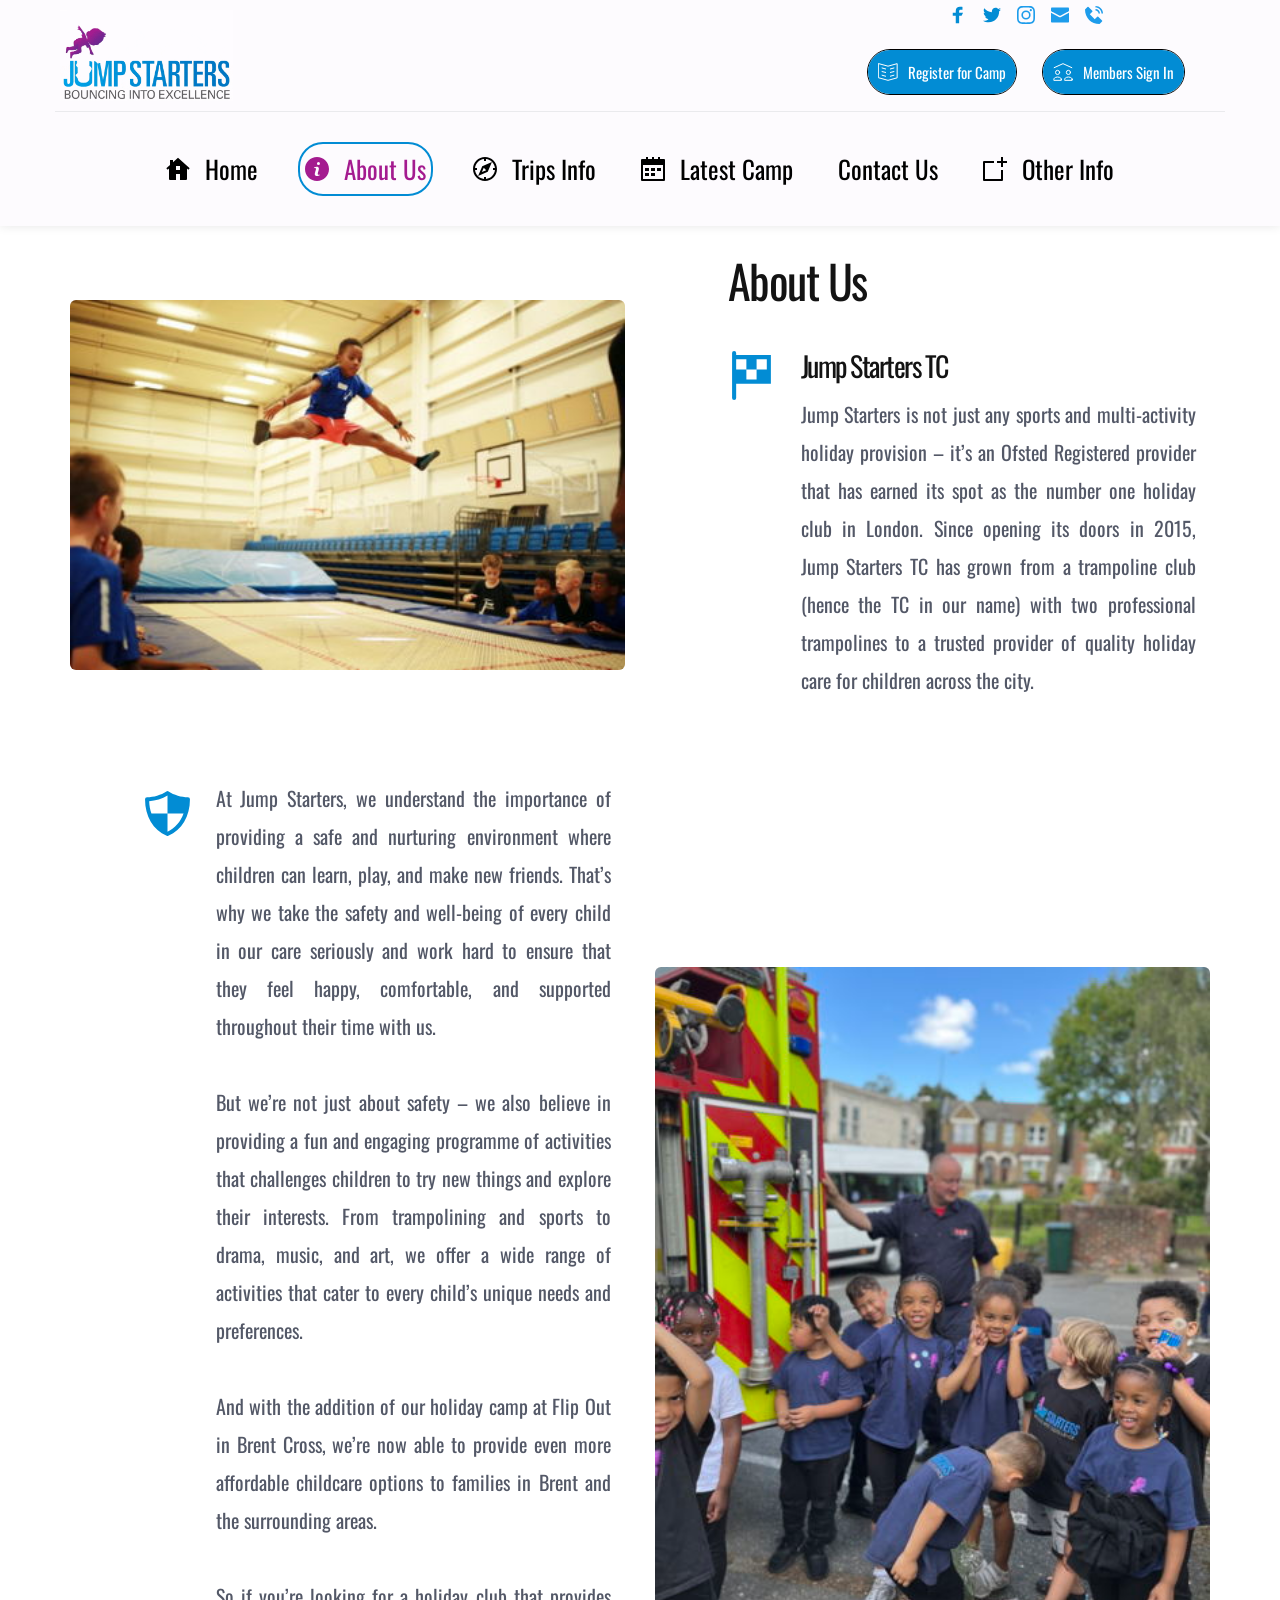
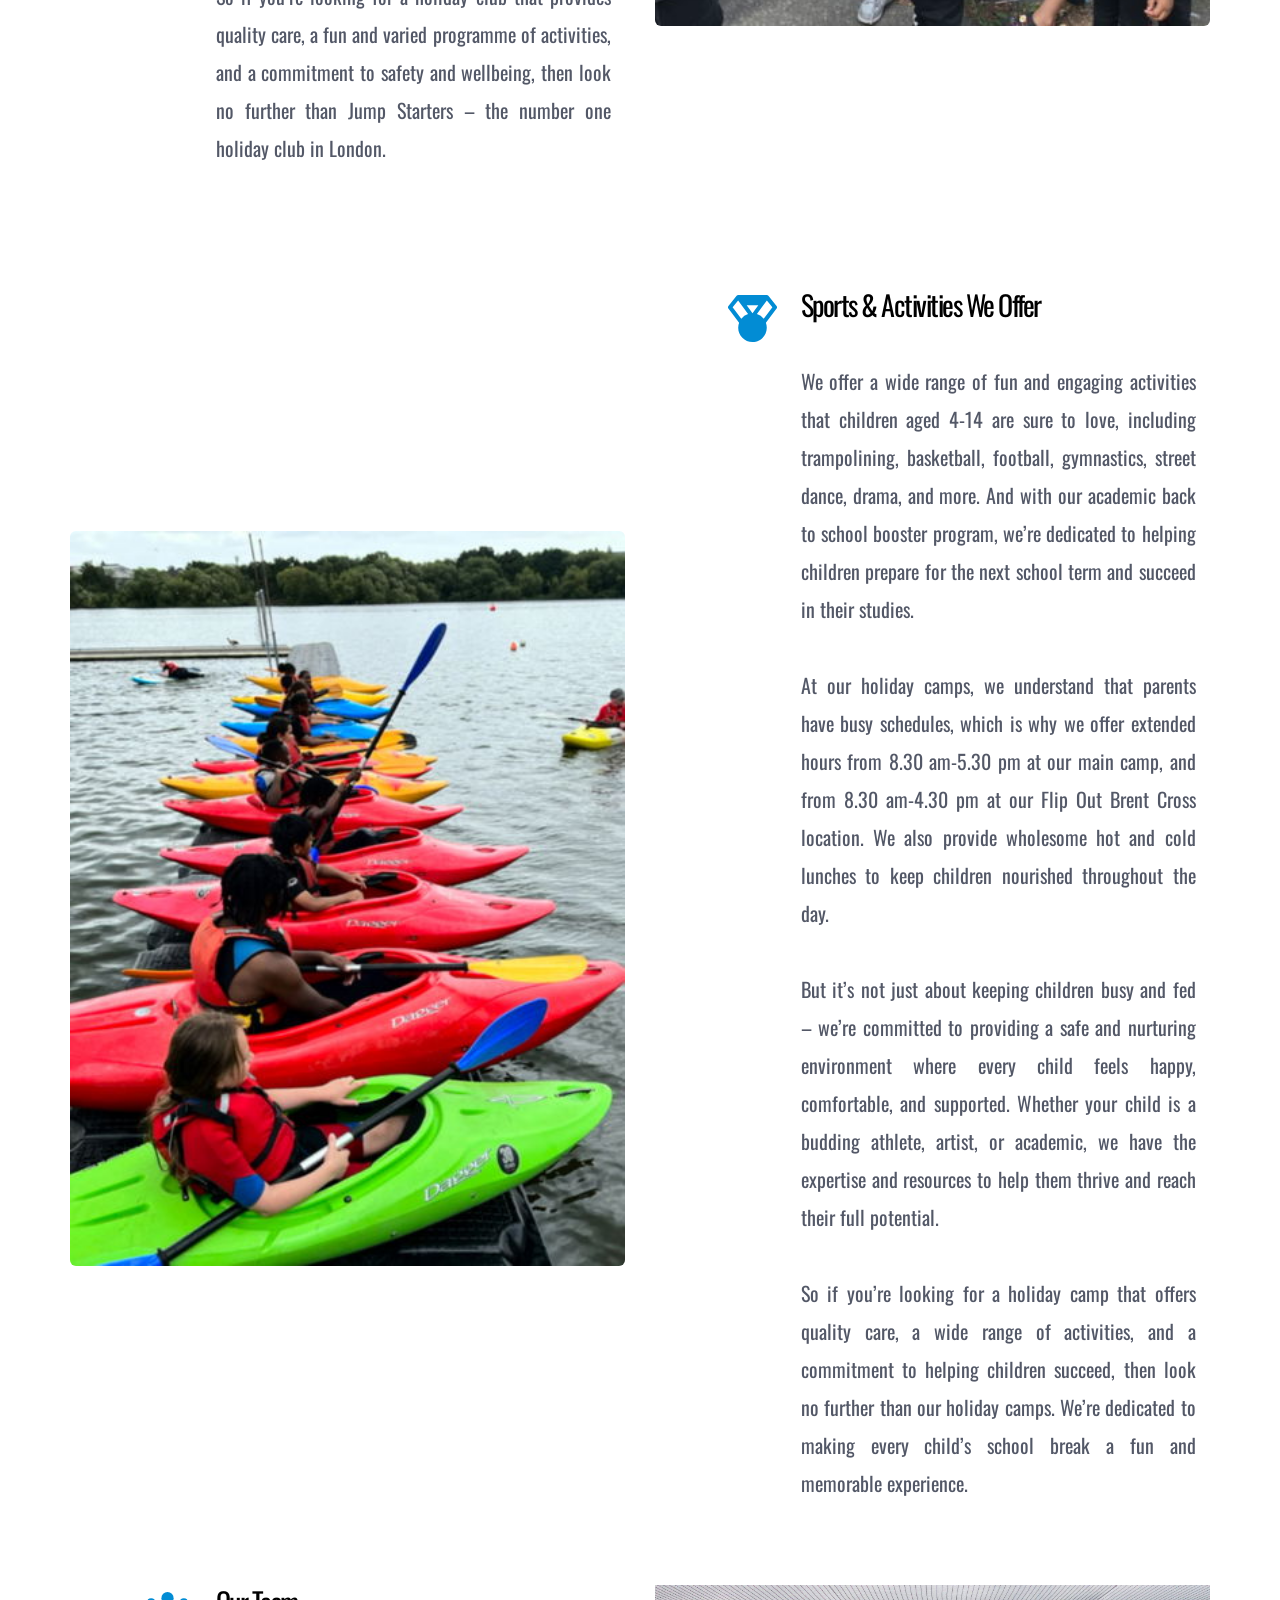
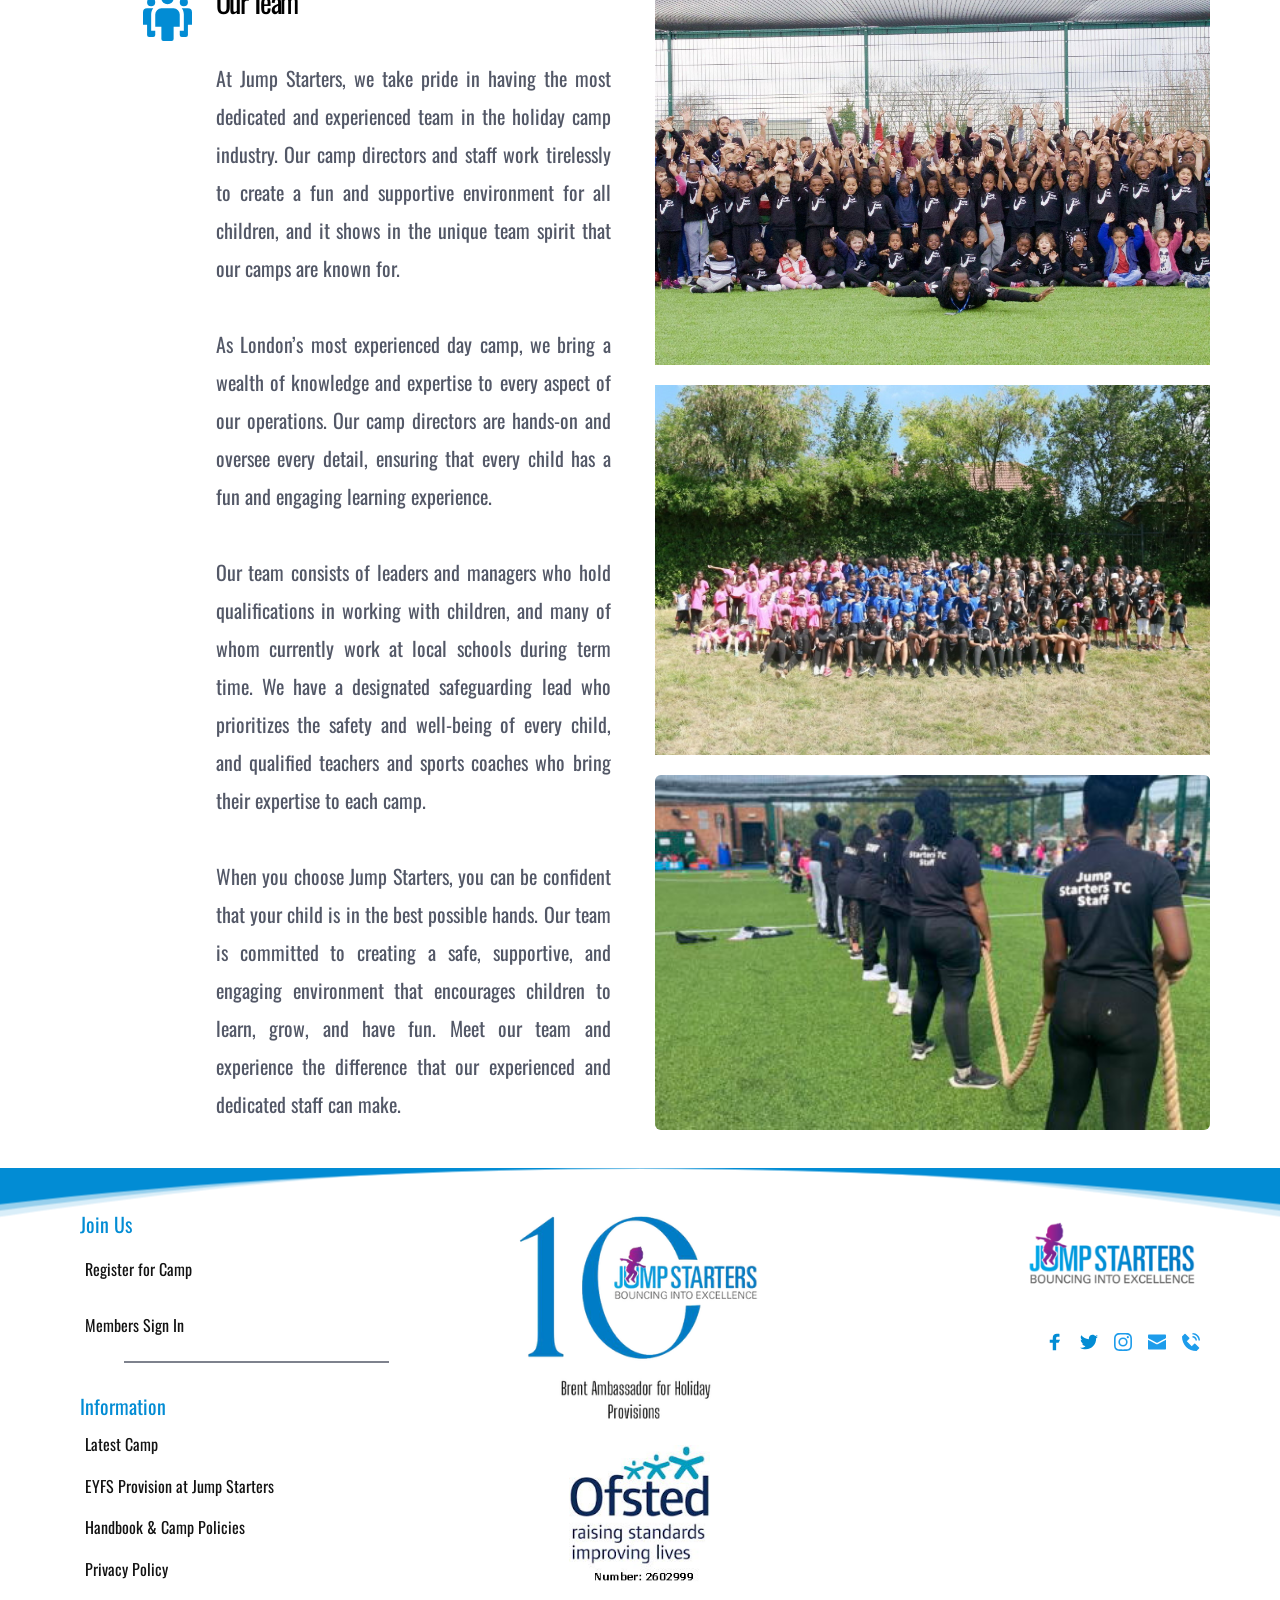
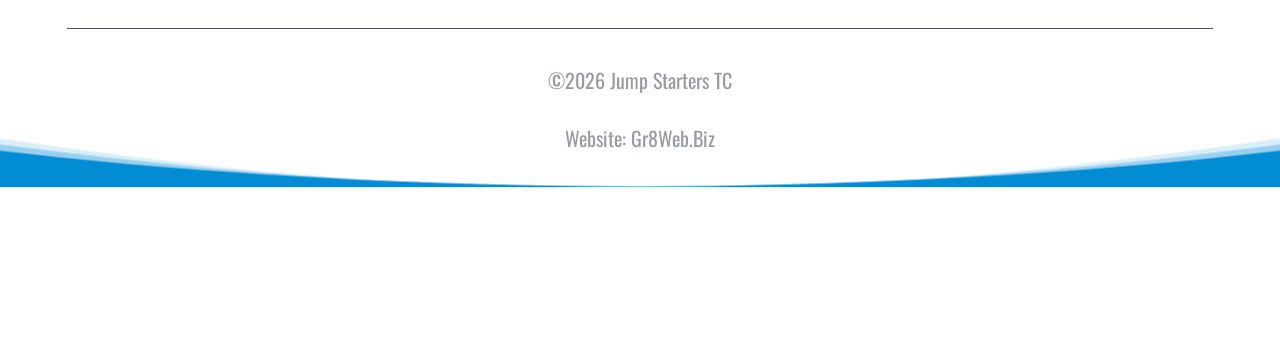
==== commit 81767e93: "Jump Starters" ====
--- a/about-us.html
+++ b/about-us.html
@@ -1,4 +1,4 @@
-<!DOCTYPE html><html lang="en"><head><meta charset="utf-8" /><meta property="og:site_name" content="Jump Starters TC - Bouncing Into Excellence" /><meta property="og:type" content="article" /><meta property="og:url" content="https://www.jumpstarterstc.co.uk/about-us" /><meta content="summary_large_image" name="twitter:card" />          <meta property="og:title" content="About Us" />     <meta name="twitter:title" content="About Us" />      <meta property="og:description" content="Discover a Secure and Enriching School Holiday Camp Experience for Your Child with Jump Starters TC and our Bouncing Into Excellence Camp, Offering Top-notch Care, Diverse Activities, and a Nurturing Atmosphere for Children to Thrive and Create Lasting Memories" />     <meta name="twitter:description" content="Discover a Secure and Enriching School Holiday Camp Experience for Your Child with Jump Starters TC and our Bouncing Into Excellence Camp, Offering Top-notch Care, Diverse Activities, and a Nurturing Atmosphere for Children to Thrive and Create Lasting Memories" />                  <meta property="og:image" content="assets/img/11b88456f41f2207deb44b76bec6385a.png" />         <meta property="twitter:image" content="assets/img/11b88456f41f2207deb44b76bec6385a.png">          <title>About Us | Jump Starters TC - Bouncing Into Excellence</title>      <meta name="description" content="School Holiday Camp in North West London.  We offer a wide range of fun and engaging activities that children aged 4-14 are sure to love, including trampolining, basketball, football, gymnastics, street dance, drama, and more. And with our academic back to school booster program, we’re dedicated to helping children prepare for the next school term and succeed in their studies." />               <link rel="apple-touch-icon-precomposed" href="https://cloud-1de12d.becdn.net/media/iW=180&iH=any/47defe3fafd0c8ca4c5789008ba0beb1.png"/><link rel="apple-touch-icon-precomposed" href="https://cloud-1de12d.becdn.net/media/iW=256&iH=256/47defe3fafd0c8ca4c5789008ba0beb1.png"/><link rel="canonical" href="https://www.jumpstarterstc.co.uk/about-us" /><link rel="icon" href="https://cloud-1de12d.becdn.net/media/iW=32%26iH=any/0359ba0becf981c4c80078bd0a67fd32.png" sizes="32x32"/><link rel="icon" href="https://cloud-1de12d.becdn.net/media/iW=192%26iH=any/0359ba0becf981c4c80078bd0a67fd32.png" sizes="192x192"/><meta name="robots" content="noindex, nofollow" /><meta name="viewport" content="width=device-width, initial-scale=1"><link class="brz-link brz-link-bunny-fonts-prefetch" rel="dns-prefetch" href="//fonts.bunny.net"><link class="brz-link brz-link-bunny-fonts-preconnect" rel="preconnect" href="https://fonts.bunny.net/" crossorigin><link class="brz-link brz-link-cdn-preconnect" rel="preconnect" href="https://cloud-1de12d.becdn.net" crossorigin><link href="https://fonts.bunny.net/css?family=Oswald:200,300,regular,500,600,700|Overpass:100,100italic,200,200italic,300,300italic,regular,italic,600,600italic,700,700italic,800,800italic,900,900italic|Lato:100,100italic,300,300italic,regular,italic,700,700italic,900,900italic&subset=arabic,bengali,cyrillic,cyrillic-ext,devanagari,greek,greek-ext,gujarati,hebrew,khmer,korean,latin-ext,tamil,telugu,thai,vietnamese&display=swap" class="brz-link brz-link-google" type="text/css" rel="stylesheet"/><link href="assets/fd3a0fe8d93cebd5fb9787d9d86d3abd.css" class="brz-link brz-link-preview-critical" rel="stylesheet"/><link href="assets/1ae119467f876e18c0dca9af2b616c98.css" class="brz-link brz-link-preview-lib" media="print" onload="this.media='all'" data-brz-group="group-1_3" rel="stylesheet"/><link href="assets/4f8a25c1fa6de8576b582f4223d71086.css" class="brz-link brz-link-preview-lib-pro" media="print" onload="this.media='all'" data-brz-group="group-1_2" rel="stylesheet"/><link href="assets/0f6632450064d9d431d310386df3f88c.css" class="brz-link brz-link-preview-pro" media="print" onload="this.media='all'" rel="stylesheet"/><style class="brz-style">.brz .brz-css-d-section {z-index: auto;margin: 0;}
+<!DOCTYPE html><html lang="en"><head><meta charset="utf-8" /><meta property="og:site_name" content="Jump Starters TC - Bouncing Into Excellence" /><meta property="og:type" content="article" /><meta property="og:url" content="https://www.jumpstarterstc.co.uk/about-us" /><meta content="summary_large_image" name="twitter:card" />          <meta property="og:title" content="About Us" />     <meta name="twitter:title" content="About Us" />      <meta property="og:description" content="Discover a Secure and Enriching School Holiday Camp Experience for Your Child with Jump Starters TC and our Bouncing Into Excellence Camp, Offering Top-notch Care, Diverse Activities, and a Nurturing Atmosphere for Children to Thrive and Create Lasting Memories" />     <meta name="twitter:description" content="Discover a Secure and Enriching School Holiday Camp Experience for Your Child with Jump Starters TC and our Bouncing Into Excellence Camp, Offering Top-notch Care, Diverse Activities, and a Nurturing Atmosphere for Children to Thrive and Create Lasting Memories" />                  <meta property="og:image" content="assets/img/11b88456f41f2207deb44b76bec6385a.png" />         <meta property="twitter:image" content="assets/img/11b88456f41f2207deb44b76bec6385a.png">          <title>About Us | Jump Starters TC - Bouncing Into Excellence</title>      <meta name="description" content="School Holiday Camp in North West London.  We offer a wide range of fun and engaging activities that children aged 4-14 are sure to love, including trampolining, basketball, football, gymnastics, street dance, drama, and more. And with our academic back to school booster program, we’re dedicated to helping children prepare for the next school term and succeed in their studies." />               <link rel="apple-touch-icon-precomposed" href="https://cloud-1de12d.becdn.net/media/iW=180&iH=any/47defe3fafd0c8ca4c5789008ba0beb1.png"/><link rel="apple-touch-icon-precomposed" href="https://cloud-1de12d.becdn.net/media/iW=256&iH=256/47defe3fafd0c8ca4c5789008ba0beb1.png"/><link rel="canonical" href="https://www.jumpstarterstc.co.uk/about-us" /><link rel="icon" href="https://cloud-1de12d.becdn.net/media/iW=32%26iH=any/0359ba0becf981c4c80078bd0a67fd32.png" sizes="32x32"/><link rel="icon" href="https://cloud-1de12d.becdn.net/media/iW=192%26iH=any/0359ba0becf981c4c80078bd0a67fd32.png" sizes="192x192"/><meta name="robots" content="noindex, nofollow" /><meta name="viewport" content="width=device-width, initial-scale=1"><link class="brz-link brz-link-bunny-fonts-prefetch" rel="dns-prefetch" href="https://fonts.bunny.net"><link class="brz-link brz-link-bunny-fonts-preconnect" rel="preconnect" href="https://fonts.bunny.net" crossorigin><link class="brz-link brz-link-cdn-preconnect" rel="preconnect" href="https://cloud-1de12d.becdn.net" crossorigin><link href="https://fonts.bunny.net/css?family=Oswald:200,300,regular,500,600,700|Overpass:100,100italic,200,200italic,300,300italic,regular,italic,600,600italic,700,700italic,800,800italic,900,900italic|Lato:100,100italic,300,300italic,regular,italic,700,700italic,900,900italic&subset=arabic,bengali,cyrillic,cyrillic-ext,devanagari,greek,greek-ext,gujarati,hebrew,khmer,korean,latin-ext,tamil,telugu,thai,vietnamese&display=swap" class="brz-link brz-link-google" type="text/css" rel="stylesheet"/><link href="assets/e5feedd26299a0c184babb1e59089c9b.css" class="brz-link brz-link-preview-critical" rel="stylesheet"/><link href="assets/604de339093427a014bb8a23300a664b.css" class="brz-link brz-link-preview-lib" media="print" onload="this.media='all'" data-brz-group="group-1_3" rel="stylesheet"/><link href="assets/c88e6c5cdbb7394a254277c3c7d49931.css" class="brz-link brz-link-preview-lib-pro" media="print" onload="this.media='all'" data-brz-group="group-1_2" rel="stylesheet"/><link href="assets/524eecc04dbf02c2da1731228239d1bf.css" class="brz-link brz-link-preview-pro" media="print" onload="this.media='all'" rel="stylesheet"/><style class="brz-style">.brz .brz-css-d-section {z-index: auto;margin: 0;}
 .brz .brz-css-d-section.brz-section .brz-section__content {min-height: auto;display: flex;}
 .brz .brz-css-d-section .brz-container {justify-content: center;}
 .brz .brz-css-d-section > .slick-slider > .brz-slick-slider__dots {color: rgba(0,0,0,1);}
@@ -216,71 +216,71 @@
 @media (max-width:767px) {.brz .brz-css-d-menu-menu-container .brz-mm-menu__icon {display: flex;width: 18px;}
 	.brz .brz-css-d-menu-menu-container .brz-mm-menu__icon {color: rgba(51,51,51,1);}
 	.brz .brz-css-d-menu-menu-container .brz-menu {display: none;}}
-.brz .brz-css-d-menu-menu .brz-menu__ul {font-family: var(--brz-buttonfontfamily,initial);display: flex;flex-wrap: wrap;justify-content: inherit;align-items: center;max-width: none;margin: 0px -5px 0px -5px;}
-.brz .brz-css-d-menu-menu .brz-menu__ul {color: rgba(0,0,0,1);}
-.brz .brz-css-d-menu-menu .brz-menu__ul > .brz-menu__item > .brz-a {flex-flow: row nowrap;padding: 0px 5px 0px 5px;}
-.brz .brz-css-d-menu-menu .brz-menu__ul > .brz-menu__item > .brz-a {color: rgba(0,0,0,1);background-color: rgba(255,255,255,0);}
-.brz .brz-css-d-menu-menu .brz-menu__ul > .brz-menu__item.brz-menu__item--opened > .brz-a {color: rgba(0,0,0,1);background-color: rgba(255,255,255,0);}
-.brz .brz-css-d-menu-menu .brz-menu__ul > .brz-menu__item.brz-menu__item--opened {color: rgba(0,0,0,1);background-color: transparent;border: 0px solid rgba(85,85,85,1);}
-.brz .brz-css-d-menu-menu .brz-menu__ul > .brz-menu__item.brz-menu__item--current:not(.brz-menu__item.brz-menu__item--current:active) {color: rgba(0,0,0,1);background-color: rgba(255,255,255,0);border: 0px solid rgba(85,85,85,1);}
-.brz .brz-css-d-menu-menu .brz-menu__ul > .brz-menu__item.brz-menu__item--current > .brz-a:not(.brz-a:active) {color: rgba(0,0,0,1);background-color: rgba(255,255,255,0);}
-.brz .brz-css-d-menu-menu .brz-menu__ul > .brz-menu__item > .brz-a > .brz-icon-svg {margin: 0;margin-inline-end: 15px;}
-.brz .brz-css-d-menu-menu .brz-menu__ul > .brz-menu__item > .brz-a > .brz-icon-svg.brz-icon-svg-custom {background-color: rgba(0,0,0,1);}
-.brz .brz-css-d-menu-menu .brz-menu__ul > .brz-menu__item.brz-menu__item--current > .brz-a:not(.brz-a:active) > .brz-icon-svg.brz-icon-svg-custom {background-color: rgba(0,0,0,1);}
-.brz .brz-css-d-menu-menu .brz-menu__ul > .brz-menu__item.brz-menu__item--current:not(.brz-menu__item.brz-menu__item--current:active) > .brz-icon-svg.brz-icon-svg-custom {background-color: rgba(0,0,0,1);}
-.brz .brz-css-d-menu-menu .brz-menu__ul > .brz-menu__item {border-radius: 0px;}
-.brz .brz-css-d-menu-menu .brz-menu__ul > .brz-menu__item {color: rgba(0,0,0,1);background-color: transparent;border: 0px solid rgba(85,85,85,1);}
-.brz .brz-css-d-menu-menu .brz-menu__ul > .brz-menu__item > a {border-radius: 0px;}
-.brz .brz-css-d-menu-menu .brz-menu__sub-menu {font-family: var(--brz-buttonfontfamily,initial);border-radius: 0px;}
-.brz .brz-css-d-menu-menu .brz-menu__sub-menu {color: rgba(255,255,255,1);background-color: rgba(51,51,51,1);box-shadow: none;}
-.brz .brz-css-d-menu-menu .brz-menu__sub-menu .brz-menu__item > .brz-a {flex-flow: row nowrap;}
-.brz .brz-css-d-menu-menu .brz-menu__sub-menu .brz-a:hover {color: rgba(255,255,255,1);}
-.brz .brz-css-d-menu-menu .brz-menu__sub-menu .brz-a > .brz-icon-svg {margin: 0;margin-inline-end: 15px;font-size: 12px;}
-.brz .brz-css-d-menu-menu .brz-menu__sub-menu > .brz-menu__item.brz-menu__item--current > .brz-a {color: rgba(255,255,255,1);}
-.brz .brz-css-d-menu-menu .brz-menu__sub-menu > .brz-menu__item.brz-menu__item--current {background-color: rgba(51,51,51,1);}
-.brz .brz-css-d-menu-menu .brz-menu__sub-menu > .brz-menu__item.brz-menu__item--current:hover {background-color: rgba(51,51,51,1);}
-.brz .brz-css-d-menu-menu .brz-menu__item--current .brz-menu__sub-menu {box-shadow: none;}
-.brz .brz-css-d-menu-menu .brz-menu__sub-menu > .brz-menu__item > .brz-a > .brz-icon-svg.brz-icon-svg-custom {background-color: rgba(255,255,255,1);}
-.brz .brz-css-d-menu-menu .brz-menu__sub-menu > .brz-menu__item:not(.brz-menu__item.brz-menu__item--current) > .brz-a > .brz-icon-svg.brz-icon-svg-custom {background-color: rgba(255,255,255,1);}
-.brz .brz-css-d-menu-menu .brz-menu__sub-menu > .brz-menu__item.brz-menu__item--current > .brz-a > .brz-icon-svg.brz-icon-svg-custom {background-color: rgba(255,255,255,1);}
-.brz .brz-css-d-menu-menu .brz-menu__item-dropdown .brz-menu__item {background-color: rgba(51,51,51,1);color: rgba(255,255,255,1);}
-.brz .brz-css-d-menu-menu .brz-menu__sub-menu .brz-menu__item-dropdown .brz-a:hover:after {border-color: rgba(255,255,255,1);}
-.brz .brz-css-d-menu-menu .brz-menu__sub-menu > .brz-menu__item {border-bottom: 1px solid rgba(85,85,85,1);}
+.brz .brz-css-d-menu-menu > .brz-menu__ul {font-family: var(--brz-buttonfontfamily,initial);display: flex;flex-wrap: wrap;justify-content: inherit;align-items: center;max-width: none;margin: 0px -5px 0px -5px;}
+.brz .brz-css-d-menu-menu > .brz-menu__ul {color: rgba(0,0,0,1);}
+.brz .brz-css-d-menu-menu > .brz-menu__ul > .brz-menu__item > .brz-a {flex-flow: row nowrap;padding: 0px 5px 0px 5px;}
+.brz .brz-css-d-menu-menu > .brz-menu__ul > .brz-menu__item > .brz-a {color: rgba(0,0,0,1);background-color: rgba(255,255,255,0);}
+.brz .brz-css-d-menu-menu > .brz-menu__ul > .brz-menu__item.brz-menu__item--opened > .brz-a {color: rgba(0,0,0,1);background-color: rgba(255,255,255,0);}
+.brz .brz-css-d-menu-menu > .brz-menu__ul > .brz-menu__item.brz-menu__item--opened {color: rgba(0,0,0,1);background-color: transparent;border: 0px solid rgba(85,85,85,1);}
+.brz .brz-css-d-menu-menu > .brz-menu__ul > .brz-menu__item.brz-menu__item--current:not(.brz-menu__item.brz-menu__item--current:active) {color: rgba(0,0,0,1);background-color: rgba(255,255,255,0);border: 0px solid rgba(85,85,85,1);}
+.brz .brz-css-d-menu-menu > .brz-menu__ul > .brz-menu__item.brz-menu__item--current > .brz-a:not(.brz-a:active) {color: rgba(0,0,0,1);background-color: rgba(255,255,255,0);}
+.brz .brz-css-d-menu-menu > .brz-menu__ul > .brz-menu__item > .brz-a > .brz-icon-svg {margin: 0;margin-inline-end: 15px;}
+.brz .brz-css-d-menu-menu > .brz-menu__ul > .brz-menu__item > .brz-a > .brz-icon-svg.brz-icon-svg-custom {background-color: rgba(0,0,0,1);}
+.brz .brz-css-d-menu-menu > .brz-menu__ul > .brz-menu__item.brz-menu__item--current > .brz-a:not(.brz-a:active) > .brz-icon-svg.brz-icon-svg-custom {background-color: rgba(0,0,0,1);}
+.brz .brz-css-d-menu-menu > .brz-menu__ul > .brz-menu__item.brz-menu__item--current:not(.brz-menu__item.brz-menu__item--current:active) > .brz-icon-svg.brz-icon-svg-custom {background-color: rgba(0,0,0,1);}
+.brz .brz-css-d-menu-menu > .brz-menu__ul > .brz-menu__item {border-radius: 0px;}
+.brz .brz-css-d-menu-menu > .brz-menu__ul > .brz-menu__item {color: rgba(0,0,0,1);background-color: transparent;border: 0px solid rgba(85,85,85,1);}
+.brz .brz-css-d-menu-menu > .brz-menu__ul > .brz-menu__item > a {border-radius: 0px;}
+.brz .brz-css-d-menu-menu > .brz-menu__ul > .brz-menu__item-dropdown .brz-menu__sub-menu {font-family: var(--brz-buttonfontfamily,initial);border-radius: 0px;}
+.brz .brz-css-d-menu-menu > .brz-menu__ul > .brz-menu__item-dropdown .brz-menu__sub-menu {color: rgba(255,255,255,1);background-color: rgba(51,51,51,1);box-shadow: none;}
+.brz .brz-css-d-menu-menu > .brz-menu__ul > .brz-menu__item-dropdown .brz-menu__sub-menu .brz-menu__item > .brz-a {flex-flow: row nowrap;}
+.brz .brz-css-d-menu-menu > .brz-menu__ul > .brz-menu__item-dropdown .brz-menu__sub-menu .brz-a:hover {color: rgba(255,255,255,1);}
+.brz .brz-css-d-menu-menu > .brz-menu__ul > .brz-menu__item-dropdown .brz-menu__sub-menu .brz-a > .brz-icon-svg {margin: 0;margin-inline-end: 15px;font-size: 12px;}
+.brz .brz-css-d-menu-menu > .brz-menu__ul > .brz-menu__item-dropdown .brz-menu__sub-menu > .brz-menu__item.brz-menu__item--current > .brz-a {color: rgba(255,255,255,1);}
+.brz .brz-css-d-menu-menu > .brz-menu__ul > .brz-menu__item-dropdown .brz-menu__sub-menu > .brz-menu__item.brz-menu__item--current {background-color: rgba(51,51,51,1);}
+.brz .brz-css-d-menu-menu > .brz-menu__ul > .brz-menu__item-dropdown .brz-menu__sub-menu > .brz-menu__item.brz-menu__item--current:hover {background-color: rgba(51,51,51,1);}
+.brz .brz-css-d-menu-menu > .brz-menu__ul > .brz-menu__item-dropdown > .brz-menu__item--current .brz-menu__sub-menu {box-shadow: none;}
+.brz .brz-css-d-menu-menu > .brz-menu__ul > .brz-menu__item-dropdown .brz-menu__sub-menu > .brz-menu__item > .brz-a > .brz-icon-svg.brz-icon-svg-custom {background-color: rgba(255,255,255,1);}
+.brz .brz-css-d-menu-menu > .brz-menu__ul > .brz-menu__item-dropdown .brz-menu__sub-menu > .brz-menu__item:not(.brz-menu__item.brz-menu__item--current) > .brz-a > .brz-icon-svg.brz-icon-svg-custom {background-color: rgba(255,255,255,1);}
+.brz .brz-css-d-menu-menu > .brz-menu__ul > .brz-menu__item-dropdown .brz-menu__sub-menu > .brz-menu__item.brz-menu__item--current > .brz-a > .brz-icon-svg.brz-icon-svg-custom {background-color: rgba(255,255,255,1);}
+.brz .brz-css-d-menu-menu > .brz-menu__ul > .brz-menu__item-dropdown .brz-menu__item {background-color: rgba(51,51,51,1);color: rgba(255,255,255,1);}
+.brz .brz-css-d-menu-menu > .brz-menu__ul > .brz-menu__item-dropdown .brz-menu__sub-menu .brz-menu__item-dropdown .brz-a:hover:after {border-color: rgba(255,255,255,1);}
+.brz .brz-css-d-menu-menu > .brz-menu__ul > .brz-menu__item-dropdown .brz-menu__sub-menu > .brz-menu__item {border-bottom: 1px solid rgba(85,85,85,1);}
 .brz .brz-css-d-menu-menu .brz-menu__item-dropdown .brz-menu__item, .brz .brz-css-d-menu-menu .brz-menu__sub-menu .brz-menu__item-dropdown .brz-a:after, .brz .brz-css-d-menu-menu .brz-menu__sub-menu > .brz-menu__item.brz-menu__item--current > .brz-a > .brz-icon-svg.brz-icon-svg-custom, .brz .brz-css-d-menu-menu .brz-menu__sub-menu > .brz-menu__item:not(.brz-menu__item.brz-menu__item--current) > .brz-a > .brz-icon-svg.brz-icon-svg-custom, .brz .brz-css-d-menu-menu .brz-menu__sub-menu > .brz-menu__item > .brz-a > .brz-icon-svg.brz-icon-svg-custom, .brz .brz-css-d-menu-menu .brz-menu__item--current .brz-menu__sub-menu, .brz .brz-css-d-menu-menu .brz-menu__sub-menu > .brz-menu__item.brz-menu__item--current, .brz .brz-css-d-menu-menu .brz-menu__ul, .brz .brz-css-d-menu-menu .brz-menu__ul > .brz-menu__item > .brz-a, .brz .brz-css-d-menu-menu .brz-menu__ul > .brz-menu__item.brz-menu__item--opened > .brz-a, .brz .brz-css-d-menu-menu .brz-menu__ul > .brz-menu__item.brz-menu__item--opened, .brz .brz-css-d-menu-menu .brz-menu__ul > .brz-menu__item.brz-menu__item--current:not(.brz-menu__item.brz-menu__item--current:active), .brz .brz-css-d-menu-menu .brz-menu__ul > .brz-menu__item.brz-menu__item--current > .brz-a:not(.brz-a:active), .brz .brz-css-d-menu-menu .brz-menu__ul > .brz-menu__item > .brz-a > .brz-icon-svg.brz-icon-svg-custom, .brz .brz-css-d-menu-menu .brz-menu__ul > .brz-menu__item.brz-menu__item--current > .brz-a:not(.brz-a:active) > .brz-icon-svg.brz-icon-svg-custom, .brz .brz-css-d-menu-menu .brz-menu__ul > .brz-menu__item.brz-menu__item--current:not(.brz-menu__item.brz-menu__item--current:active) > .brz-icon-svg.brz-icon-svg-custom, .brz .brz-css-d-menu-menu .brz-menu__ul > .brz-menu__item, .brz .brz-css-d-menu-menu .brz-menu__sub-menu, .brz .brz-css-d-menu-menu:hover .brz-menu__sub-menu .brz-a, .brz .brz-css-d-menu-menu .brz-menu__sub-menu > .brz-menu__item.brz-menu__item--current > .brz-a, .brz .brz-css-d-menu-menu .brz-menu__sub-menu > .brz-menu__item.brz-menu__item--current {transition-duration: .5s;transition-property: filter,color,background,border-color,box-shadow;}
-@media (min-width:991px) {.brz .brz-css-d-menu-menu .brz-menu__ul {font-size: var(--brz-buttonfontsize,initial);font-weight: var(--brz-buttonfontweight,initial);font-weight: var(--brz-buttonbold,initial);line-height: var(--brz-buttonlineheight,initial);letter-spacing: var(--brz-buttonletterspacing,initial);font-variation-settings: var(--brz-buttonfontvariation,initial);font-style: var(--brz-buttonitalic,initial);text-decoration: var(--brz-buttontextdecoration,initial) !important;text-transform: var(--brz-buttontexttransform,initial) !important;}
-	.brz .brz-css-d-menu-menu .brz-menu__ul > .brz-menu__item > .brz-a > .brz-icon-svg {font-size: 12px;}
-	.brz .brz-css-d-menu-menu .brz-menu__ul > .brz-menu__item {padding-top: 0px;padding-bottom: 0px;margin-right: 5px;margin-left: 5px;}
-	.brz .brz-css-d-menu-menu .brz-menu__sub-menu {font-size: var(--brz-buttonfontsize,initial);font-weight: var(--brz-buttonfontweight,initial);font-weight: var(--brz-buttonbold,initial);line-height: var(--brz-buttonlineheight,initial);letter-spacing: var(--brz-buttonletterspacing,initial);font-variation-settings: var(--brz-buttonfontvariation,initial);font-style: var(--brz-buttonitalic,initial);text-decoration: var(--brz-buttontextdecoration,initial) !important;text-transform: var(--brz-buttontexttransform,initial) !important;position: absolute;top: 0;width: 305px;}
-	.brz .brz-css-d-menu-menu [data-popper-placement='left-start'] {inset-inline-end: calc(100% + 5px);}
-	.brz .brz-css-d-menu-menu [data-popper-placement='right-start'] {inset-inline-start: calc(100% + 5px);}
+@media (min-width:991px) {.brz .brz-css-d-menu-menu > .brz-menu__ul {font-size: var(--brz-buttonfontsize,initial);font-weight: var(--brz-buttonfontweight,initial);font-weight: var(--brz-buttonbold,initial);line-height: var(--brz-buttonlineheight,initial);letter-spacing: var(--brz-buttonletterspacing,initial);font-variation-settings: var(--brz-buttonfontvariation,initial);font-style: var(--brz-buttonitalic,initial);text-decoration: var(--brz-buttontextdecoration,initial) !important;text-transform: var(--brz-buttontexttransform,initial) !important;}
+	.brz .brz-css-d-menu-menu > .brz-menu__ul > .brz-menu__item > .brz-a > .brz-icon-svg {font-size: 12px;}
+	.brz .brz-css-d-menu-menu > .brz-menu__ul > .brz-menu__item {padding-top: 0px;padding-bottom: 0px;margin-right: 5px;margin-left: 5px;}
+	.brz .brz-css-d-menu-menu > .brz-menu__ul > .brz-menu__item-dropdown .brz-menu__sub-menu {font-size: var(--brz-buttonfontsize,initial);font-weight: var(--brz-buttonfontweight,initial);font-weight: var(--brz-buttonbold,initial);line-height: var(--brz-buttonlineheight,initial);letter-spacing: var(--brz-buttonletterspacing,initial);font-variation-settings: var(--brz-buttonfontvariation,initial);font-style: var(--brz-buttonitalic,initial);text-decoration: var(--brz-buttontextdecoration,initial) !important;text-transform: var(--brz-buttontexttransform,initial) !important;position: absolute;top: 0;width: 305px;}
+	.brz .brz-css-d-menu-menu > .brz-menu__ul > .brz-menu__item-dropdown [data-popper-placement='left-start'] {inset-inline-end: calc(100% + 5px);}
+	.brz .brz-css-d-menu-menu > .brz-menu__ul > .brz-menu__item-dropdown [data-popper-placement='right-start'] {inset-inline-start: calc(100% + 5px);}
 	.brz .brz-css-d-menu-menu > .brz-menu__ul > .brz-menu__item-dropdown > .brz-menu__sub-menu {top: calc(100% + 5px);width: 300px;}
 	.brz .brz-css-d-menu-menu > .brz-menu__ul > .brz-menu__item-dropdown > [data-popper-placement='left-start'] {right: 0;}
 	.brz .brz-css-d-menu-menu > .brz-menu__ul > .brz-menu__item-dropdown > [data-popper-placement='right-start'] {inset-inline-start: 0;}
-	.brz .brz-css-d-menu-menu .brz-mega-menu__dropdown {display: none;}}
-@media (max-width:991px) and (min-width:768px) {.brz .brz-css-d-menu-menu .brz-menu__ul {font-size: var(--brz-buttontabletfontsize,initial);font-weight: var(--brz-buttontabletfontweight,initial);font-weight: var(--brz-buttontabletbold,initial);line-height: var(--brz-buttontabletlineheight,initial);letter-spacing: var(--brz-buttontabletletterspacing,initial);font-variation-settings: var(--brz-buttontabletfontvariation,initial);font-style: var(--brz-buttontabletitalic,initial);text-decoration: var(--brz-buttontablettextdecoration,initial) !important;text-transform: var(--brz-buttontablettexttransform,initial) !important;}
-	.brz .brz-css-d-menu-menu .brz-menu__ul > .brz-menu__item > .brz-a > .brz-icon-svg {font-size: 12px;}
-	.brz .brz-css-d-menu-menu .brz-menu__ul > .brz-menu__item {padding-top: 0px;padding-bottom: 0px;margin-right: 5px;margin-left: 5px;}
-	.brz .brz-css-d-menu-menu .brz-menu__sub-menu {font-size: var(--brz-buttontabletfontsize,initial);font-weight: var(--brz-buttontabletfontweight,initial);font-weight: var(--brz-buttontabletbold,initial);line-height: var(--brz-buttontabletlineheight,initial);letter-spacing: var(--brz-buttontabletletterspacing,initial);font-variation-settings: var(--brz-buttontabletfontvariation,initial);font-style: var(--brz-buttontabletitalic,initial);text-decoration: var(--brz-buttontablettextdecoration,initial) !important;text-transform: var(--brz-buttontablettexttransform,initial) !important;position: absolute;top: 0;width: 305px;}
+	.brz .brz-css-d-menu-menu > .brz-menu__ul > .brz-menu__item-mega-menu .brz-mega-menu__dropdown {display: none;}}
+@media (max-width:991px) and (min-width:768px) {.brz .brz-css-d-menu-menu > .brz-menu__ul {font-size: var(--brz-buttontabletfontsize,initial);font-weight: var(--brz-buttontabletfontweight,initial);font-weight: var(--brz-buttontabletbold,initial);line-height: var(--brz-buttontabletlineheight,initial);letter-spacing: var(--brz-buttontabletletterspacing,initial);font-variation-settings: var(--brz-buttontabletfontvariation,initial);font-style: var(--brz-buttontabletitalic,initial);text-decoration: var(--brz-buttontablettextdecoration,initial) !important;text-transform: var(--brz-buttontablettexttransform,initial) !important;}
+	.brz .brz-css-d-menu-menu > .brz-menu__ul > .brz-menu__item > .brz-a > .brz-icon-svg {font-size: 12px;}
+	.brz .brz-css-d-menu-menu > .brz-menu__ul > .brz-menu__item {padding-top: 0px;padding-bottom: 0px;margin-right: 5px;margin-left: 5px;}
+	.brz .brz-css-d-menu-menu > .brz-menu__ul > .brz-menu__item-dropdown .brz-menu__sub-menu {font-size: var(--brz-buttontabletfontsize,initial);font-weight: var(--brz-buttontabletfontweight,initial);font-weight: var(--brz-buttontabletbold,initial);line-height: var(--brz-buttontabletlineheight,initial);letter-spacing: var(--brz-buttontabletletterspacing,initial);font-variation-settings: var(--brz-buttontabletfontvariation,initial);font-style: var(--brz-buttontabletitalic,initial);text-decoration: var(--brz-buttontablettextdecoration,initial) !important;text-transform: var(--brz-buttontablettexttransform,initial) !important;position: absolute;top: 0;width: 305px;}
 	.brz .brz-css-d-menu-menu > .brz-menu__ul > .brz-menu__item-dropdown > .brz-menu__sub-menu {top: calc(100% + 5px);width: 300px;}
 	.brz .brz-css-d-menu-menu > .brz-menu__ul > .brz-menu__item-dropdown > [data-popper-placement='left-start'] {right: 0;}
 	.brz .brz-css-d-menu-menu > .brz-menu__ul > .brz-menu__item-dropdown > [data-popper-placement='right-start'] {inset-inline-start: 0;}
-	.brz .brz-css-d-menu-menu .brz-menu__sub-menu .brz-menu__item-dropdown > .brz-a:after {border-right-style: solid;border-left-style: none;}
-	.brz .brz-css-d-menu-menu .brz-menu__sub-menu .brz-menu__item-dropdown .brz-menu__sub-menu {position: relative;top: auto;inset-inline-start: auto;transform: translate(0,0);height: 0;overflow: hidden;}
-	.brz .brz-css-d-menu-menu .brz-menu__sub-menu .brz-menu__item--opened > .brz-menu__sub-menu {height: auto;width: 100%;left: auto;right: auto;}
-	.brz .brz-css-d-menu-menu.brz-menu__preview .brz-menu__sub-menu .brz-menu__item > .brz-menu__sub-menu {height: auto;width: 100%;left: auto;right: auto;}
-	.brz .brz-css-d-menu-menu .brz-mega-menu__dropdown {display: none;}}
-@media (max-width:767px) {.brz .brz-css-d-menu-menu .brz-menu__ul {font-size: var(--brz-buttonmobilefontsize,initial);font-weight: var(--brz-buttonmobilefontweight,initial);font-weight: var(--brz-buttonmobilebold,initial);line-height: var(--brz-buttonmobilelineheight,initial);letter-spacing: var(--brz-buttonmobileletterspacing,initial);font-variation-settings: var(--brz-buttonmobilefontvariation,initial);font-style: var(--brz-buttonmobileitalic,initial);text-decoration: var(--brz-buttonmobiletextdecoration,initial) !important;text-transform: var(--brz-buttonmobiletexttransform,initial) !important;}
-	.brz .brz-css-d-menu-menu .brz-menu__ul > .brz-menu__item > .brz-a > .brz-icon-svg {font-size: 12px;}
-	.brz .brz-css-d-menu-menu .brz-menu__ul > .brz-menu__item {padding-top: 0px;padding-bottom: 0px;margin-right: 5px;margin-left: 5px;}
-	.brz .brz-css-d-menu-menu .brz-menu__sub-menu {font-size: var(--brz-buttonmobilefontsize,initial);font-weight: var(--brz-buttonmobilefontweight,initial);font-weight: var(--brz-buttonmobilebold,initial);line-height: var(--brz-buttonmobilelineheight,initial);letter-spacing: var(--brz-buttonmobileletterspacing,initial);font-variation-settings: var(--brz-buttonmobilefontvariation,initial);font-style: var(--brz-buttonmobileitalic,initial);text-decoration: var(--brz-buttonmobiletextdecoration,initial) !important;text-transform: var(--brz-buttonmobiletexttransform,initial) !important;position: absolute;top: 0;width: 305px;}
+	.brz .brz-css-d-menu-menu > .brz-menu__ul > .brz-menu__item-dropdown .brz-menu__sub-menu .brz-menu__item-dropdown > .brz-a:after {border-right-style: solid;border-left-style: none;}
+	.brz .brz-css-d-menu-menu > .brz-menu__ul > .brz-menu__item-dropdown .brz-menu__sub-menu .brz-menu__item-dropdown .brz-menu__sub-menu {position: relative;top: auto;inset-inline-start: auto;transform: translate(0,0);height: 0;overflow: hidden;}
+	.brz .brz-css-d-menu-menu > .brz-menu__ul > .brz-menu__item-dropdown .brz-menu__sub-menu .brz-menu__item--opened > .brz-menu__sub-menu {height: auto;width: 100%;left: auto;right: auto;}
+	.brz .brz-css-d-menu-menu.brz-menu__preview > .brz-menu__ul > .brz-menu__item-dropdown .brz-menu__sub-menu .brz-menu__item > .brz-menu__sub-menu {height: auto;width: 100%;left: auto;right: auto;}
+	.brz .brz-css-d-menu-menu > .brz-menu__ul > .brz-menu__item-mega-menu .brz-mega-menu__dropdown {display: none;}}
+@media (max-width:767px) {.brz .brz-css-d-menu-menu > .brz-menu__ul {font-size: var(--brz-buttonmobilefontsize,initial);font-weight: var(--brz-buttonmobilefontweight,initial);font-weight: var(--brz-buttonmobilebold,initial);line-height: var(--brz-buttonmobilelineheight,initial);letter-spacing: var(--brz-buttonmobileletterspacing,initial);font-variation-settings: var(--brz-buttonmobilefontvariation,initial);font-style: var(--brz-buttonmobileitalic,initial);text-decoration: var(--brz-buttonmobiletextdecoration,initial) !important;text-transform: var(--brz-buttonmobiletexttransform,initial) !important;}
+	.brz .brz-css-d-menu-menu > .brz-menu__ul > .brz-menu__item > .brz-a > .brz-icon-svg {font-size: 12px;}
+	.brz .brz-css-d-menu-menu > .brz-menu__ul > .brz-menu__item {padding-top: 0px;padding-bottom: 0px;margin-right: 5px;margin-left: 5px;}
+	.brz .brz-css-d-menu-menu > .brz-menu__ul > .brz-menu__item-dropdown .brz-menu__sub-menu {font-size: var(--brz-buttonmobilefontsize,initial);font-weight: var(--brz-buttonmobilefontweight,initial);font-weight: var(--brz-buttonmobilebold,initial);line-height: var(--brz-buttonmobilelineheight,initial);letter-spacing: var(--brz-buttonmobileletterspacing,initial);font-variation-settings: var(--brz-buttonmobilefontvariation,initial);font-style: var(--brz-buttonmobileitalic,initial);text-decoration: var(--brz-buttonmobiletextdecoration,initial) !important;text-transform: var(--brz-buttonmobiletexttransform,initial) !important;position: absolute;top: 0;width: 305px;}
 	.brz .brz-css-d-menu-menu > .brz-menu__ul > .brz-menu__item-dropdown > .brz-menu__sub-menu {top: calc(100% + 5px);width: 300px;}
 	.brz .brz-css-d-menu-menu > .brz-menu__ul > .brz-menu__item-dropdown > [data-popper-placement='left-start'] {right: 0;}
 	.brz .brz-css-d-menu-menu > .brz-menu__ul > .brz-menu__item-dropdown > [data-popper-placement='right-start'] {inset-inline-start: 0;}
-	.brz .brz-css-d-menu-menu .brz-menu__sub-menu .brz-menu__item-dropdown > .brz-a:after {border-right-style: solid;border-left-style: none;}
-	.brz .brz-css-d-menu-menu .brz-menu__sub-menu .brz-menu__item-dropdown .brz-menu__sub-menu {position: relative;top: auto;inset-inline-start: auto;transform: translate(0,0);height: 0;overflow: hidden;}
-	.brz .brz-css-d-menu-menu .brz-menu__sub-menu .brz-menu__item--opened > .brz-menu__sub-menu {height: auto;width: 100%;left: auto;right: auto;}
-	.brz .brz-css-d-menu-menu.brz-menu__preview .brz-menu__sub-menu .brz-menu__item > .brz-menu__sub-menu {height: auto;width: 100%;left: auto;right: auto;}
-	.brz .brz-css-d-menu-menu .brz-mega-menu__dropdown {display: block;}}
+	.brz .brz-css-d-menu-menu > .brz-menu__ul > .brz-menu__item-dropdown .brz-menu__sub-menu .brz-menu__item-dropdown > .brz-a:after {border-right-style: solid;border-left-style: none;}
+	.brz .brz-css-d-menu-menu > .brz-menu__ul > .brz-menu__item-dropdown .brz-menu__sub-menu .brz-menu__item-dropdown .brz-menu__sub-menu {position: relative;top: auto;inset-inline-start: auto;transform: translate(0,0);height: 0;overflow: hidden;}
+	.brz .brz-css-d-menu-menu > .brz-menu__ul > .brz-menu__item-dropdown .brz-menu__sub-menu .brz-menu__item--opened > .brz-menu__sub-menu {height: auto;width: 100%;left: auto;right: auto;}
+	.brz .brz-css-d-menu-menu.brz-menu__preview > .brz-menu__ul > .brz-menu__item-dropdown .brz-menu__sub-menu .brz-menu__item > .brz-menu__sub-menu {height: auto;width: 100%;left: auto;right: auto;}
+	.brz .brz-css-d-menu-menu > .brz-menu__ul > .brz-menu__item-mega-menu .brz-mega-menu__dropdown {display: block;}}
 .brz-css-d-line .brz-line-container:after {display: none;}
 .brz-css-d-line .brz-hr, .brz-css-d-line .brz-line-container:before, .brz-css-d-line .brz-line-container:after {border-top-style: solid;border-top-width: 2px;border-top-color: rgba(var(--brz-global-color7),.75);}
 .brz-css-d-line.brz-line-text .brz-line-content {font-family: "Lato",sans-serif;font-size: 20px;font-weight: 400;line-height: 1;letter-spacing: 0px;font-variation-settings: "wght" 400,"wdth" 100,"SOFT" 0;}
@@ -352,7 +352,7 @@
 @media (max-width:767px) {.brz .brz-css-d-cloneable {position: relative;}
 	.brz .brz-css-d-cloneable {display: flex;}}
 .brz .brz-css-d-cloneable-container {justify-content: center;padding: 0;gap: 20px 10px;}
-.brz .brz-css-d-icon-tooltip.brz-tooltip {width: 200px;background-color: rgba(3,8,15,1);background-image: none;color: rgba(255,255,255,1);border: 0px solid rgba(0,0,0,1);box-shadow: none;font-family: "Lato",sans-serif;font-size: 16px;line-height: 1.3;font-weight: 400;letter-spacing: 0;font-variation-settings: "wght" 400,"wdth" 100,"SOFT" 0;text-transform: inherit !important;text-align: center;border-radius: 4px;padding: 10px;}
+.brz .brz-css-d-icon-tooltip.brz-tooltip {width: 200px;background-color: rgba(3,8,15,1);background-image: none;color: rgba(255,255,255,1);border: 0px solid rgba(0,0,0,1);box-shadow: none;font-family: "Lato",sans-serif;font-size: 16px;line-height: 1.3;font-weight: 400;letter-spacing: 0;font-variation-settings: "wght" 400,"wdth" 100,"SOFT" 0;font-style: inherit;text-decoration: inherit !important;text-transform: inherit !important;text-align: center;border-radius: 4px;padding: 10px;}
 .brz .brz-css-d-icon-tooltip.brz-tooltip[data-popper-placement*='top'] .brz-tooltip--arrow {border-top-color: rgba(3,8,15,1);}
 .brz .brz-css-d-icon-tooltip.brz-tooltip[data-popper-placement*='bottom'] .brz-tooltip--arrow {border-bottom-color: rgba(3,8,15,1);}
 .brz .brz-css-d-icon-tooltip.brz-tooltip[data-popper-placement*='right'] .brz-tooltip--arrow {border-right-color: rgba(3,8,15,1);}
@@ -468,2062 +468,2058 @@
 @media (max-width:991px) and (min-width:768px) {.brz .brz-css-d-image-jo5i7t1wjmmy-picture {padding-top: 52.4966%;}}
 .brz .brz-css-r-row-container {padding: 0;}
 .brz .brz-css-r-wrapper {margin: 0;}
-@media (min-width:991px) {.brz .brz-css-1o7w22r {z-index: auto;margin: 0;}
-	.brz .brz-css-1o7w22r.brz-section .brz-section__content {min-height: auto;display: flex;}
-	.brz .brz-css-1o7w22r .brz-container {justify-content: center;}
-	.brz .brz-css-1o7w22r > .slick-slider > .brz-slick-slider__dots:hover {color: rgba(0,0,0,1);}
-	.brz .brz-css-1o7w22r > .slick-slider > .brz-slick-slider__arrow:hover {color: rgba(0,0,0,.7);}
-	.brz .brz-css-1o7w22r > .slick-slider > .brz-slick-slider__dots > .brz-slick-slider__pause:hover {color: rgba(0,0,0,1);}}
-@media (min-width:991px) {.brz .brz-css-1o7w22r:hover {display: block;}}
-.brz .brz-css-5th74h {padding: 15px 0px 15px 0px;}
-@media (min-width:991px) {.brz .brz-css-5th74h {padding: 15px 0px 15px 0px;}
-	.brz .brz-css-5th74h > .brz-bg {border-radius: 0px;mix-blend-mode: normal;}
-	.brz .brz-css-5th74h:hover > .brz-bg {border: 0px solid rgba(102,115,141,0);}
-	.brz .brz-css-5th74h > .brz-bg > .brz-bg-image {background-size: cover;background-repeat: no-repeat;-webkit-mask-image: none;mask-image: none;}
-	.brz .brz-css-5th74h:hover > .brz-bg > .brz-bg-image {background-image: none;filter: none;display: block;}
-	.brz .brz-css-5th74h:hover > .brz-bg > .brz-bg-image:after {content: "";background-image: none;}
-	.brz .brz-css-5th74h > .brz-bg > .brz-bg-color {-webkit-mask-image: none;mask-image: none;}
-	.brz .brz-css-5th74h:hover > .brz-bg > .brz-bg-color {background-color: rgba(0,0,0,0);background-image: none;}
-	.brz .brz-css-5th74h > .brz-bg > .brz-bg-map {display: none;}
-	.brz .brz-css-5th74h:hover > .brz-bg > .brz-bg-map {filter: none;}
-	.brz .brz-css-5th74h > .brz-bg > .brz-bg-video {display: none;}
-	.brz .brz-css-5th74h:hover > .brz-bg > .brz-bg-video {filter: none;}
-	.brz .brz-css-5th74h > .brz-bg > .brz-bg-shape__top {background-size: 100% 100px;height: 100px;transform: scale(1.02) rotateX(0deg) rotateY(0deg);z-index: auto;}
-	.brz .brz-css-5th74h > .brz-bg > .brz-bg-shape__top::after {background-image: none;-webkit-mask-image: none;background-size: 100% 100px;height: 100px;}
-	.brz .brz-css-5th74h > .brz-bg > .brz-bg-shape__bottom {background-size: 100% 100px;height: 100px;transform: scale(1.02) rotateX(-180deg) rotateY(-180deg);z-index: auto;}
-	.brz .brz-css-5th74h > .brz-bg > .brz-bg-shape__bottom::after {background-image: none;-webkit-mask-image: none;background-size: 100% 100px;height: 100px;}
-	.brz .brz-css-5th74h > .brz-bg > .brz-bg-slideshow  .brz-bg-slideshow-item {display: none;background-position: 50% 50%;}
-	.brz .brz-css-5th74h:hover > .brz-bg > .brz-bg-slideshow  .brz-bg-slideshow-item {filter: none;}
-	.brz .brz-css-5th74h > .brz-bg, .brz .brz-css-5th74h > .brz-bg > .brz-bg-image, .brz .brz-css-5th74h > .brz-bg > .brz-bg-map, .brz .brz-css-5th74h > .brz-bg > .brz-bg-color, .brz .brz-css-5th74h > .brz-bg > .brz-bg-video {transition-duration: .5s;transition-property: filter,box-shadow,background,border-radius,border-color;}}
-@media (min-width:991px) {.brz .brz-css-5th74h:hover > .brz-bg > .brz-bg-image {background-attachment: scroll;}}
-@media (max-width:991px) and (min-width:768px) {.brz .brz-css-5th74h {padding: 50px 15px 50px 15px;}}
-@media (max-width:767px) {.brz .brz-css-5th74h {padding: 15px 15px 25px 15px;}}
-@media (min-width:991px) {.brz .brz-css-jhxzxv:hover {border: 0px solid transparent;}}
-@media (min-width:991px) {.brz .brz-css-jhxzxv {max-width: calc(1 * var(--brz-section-container-max-width,1170px));}}
-@media (min-width:991px) {.brz .brz-css-mglc6u {margin: 0;z-index: auto;align-items: flex-start;}
-	.brz .brz-css-mglc6u > .brz-bg {border-radius: 0px;max-width: 100%;mix-blend-mode: normal;}
-	.brz .brz-css-mglc6u:hover > .brz-bg {border: 0px solid rgba(102,115,141,0);box-shadow: none;}
-	.brz .brz-css-mglc6u > .brz-bg > .brz-bg-image {background-size: cover;background-repeat: no-repeat;-webkit-mask-image: none;mask-image: none;}
-	.brz .brz-css-mglc6u:hover > .brz-bg > .brz-bg-image {background-image: none;filter: none;display: block;}
-	.brz .brz-css-mglc6u:hover > .brz-bg > .brz-bg-image:after {content: "";background-image: none;}
-	.brz .brz-css-mglc6u > .brz-bg > .brz-bg-color {-webkit-mask-image: none;mask-image: none;}
-	.brz .brz-css-mglc6u:hover > .brz-bg > .brz-bg-color {background-color: rgba(0,0,0,0);background-image: none;}
-	.brz .brz-css-mglc6u > .brz-bg > .brz-bg-map {display: none;}
-	.brz .brz-css-mglc6u:hover > .brz-bg > .brz-bg-map {filter: none;}
-	.brz .brz-css-mglc6u > .brz-bg > .brz-bg-video {display: none;}
-	.brz .brz-css-mglc6u:hover > .brz-bg > .brz-bg-video {filter: none;}
-	.brz .brz-css-mglc6u:hover > .brz-row {border: 0px solid transparent;}
-	.brz .brz-css-mglc6u > .brz-row, .brz .brz-css-mglc6u > .brz-bg > .brz-bg-video, .brz .brz-css-mglc6u > .brz-bg, .brz .brz-css-mglc6u > .brz-bg > .brz-bg-image, .brz .brz-css-mglc6u > .brz-bg > .brz-bg-color {transition-duration: .5s;transition-property: filter,box-shadow,background,border-radius,border-color;}}
-@media (min-width:991px) {.brz .brz-css-mglc6u {min-height: auto;display: flex;}}
-@media (min-width:991px) {.brz .brz-css-aiehke {padding: 0;max-width: 100%;}}
-.brz .brz-css-h7q4x4 {justify-content: center;}
-.brz .brz-css-h7q4x4 .brz-columns__scroll-effect {justify-content: center;}
-.brz .brz-css-h7q4x4 > .brz-bg {margin: 0;}
-@media (min-width:991px) {.brz .brz-css-h7q4x4 {z-index: auto;flex: 1 1 50%;max-width: 50%;justify-content: center;max-height: none;}
-	.brz .brz-css-h7q4x4 .brz-columns__scroll-effect {justify-content: center;}
-	.brz .brz-css-h7q4x4 > .brz-bg {margin: 0;mix-blend-mode: normal;border-radius: 0px;}
-	.brz .brz-css-h7q4x4:hover > .brz-bg {border: 0px solid rgba(102,115,141,0);box-shadow: none;}
-	.brz .brz-css-h7q4x4 > .brz-bg > .brz-bg-image {background-size: cover;background-repeat: no-repeat;-webkit-mask-image: none;mask-image: none;}
-	.brz .brz-css-h7q4x4:hover > .brz-bg > .brz-bg-image {background-image: none;filter: none;display: block;}
-	.brz .brz-css-h7q4x4:hover > .brz-bg > .brz-bg-image:after {content: "";background-image: none;}
-	.brz .brz-css-h7q4x4 > .brz-bg > .brz-bg-color {-webkit-mask-image: none;mask-image: none;}
-	.brz .brz-css-h7q4x4:hover > .brz-bg > .brz-bg-color {background-color: rgba(0,0,0,0);background-image: none;}
-	.brz .brz-css-h7q4x4 > .brz-bg > .brz-bg-map {display: none;}
-	.brz .brz-css-h7q4x4:hover > .brz-bg > .brz-bg-map {filter: none;}
-	.brz .brz-css-h7q4x4 > .brz-bg > .brz-bg-video {display: none;}
-	.brz .brz-css-h7q4x4:hover > .brz-bg > .brz-bg-video {filter: none;}
-	.brz .brz-css-h7q4x4 > .brz-bg, .brz .brz-css-h7q4x4 > .brz-bg > .brz-bg-image, .brz .brz-css-h7q4x4 > .brz-bg > .brz-bg-color {transition-duration: .5s;transition-property: filter,box-shadow,background,border-radius,border-color;}}
-@media (max-width:767px) {.brz .brz-css-h7q4x4 > .brz-bg {margin: 10px;}}
-.brz .brz-css-nqb6fe.brz-column__items {margin: 0;}
-@media (min-width:991px) {.brz .brz-css-nqb6fe.brz-column__items {z-index: auto;margin: 0;border: 0px solid transparent;padding: 5px 15px 5px 15px;min-height: 100%;max-height: none;justify-content: inherit;transition-duration: .5s;transition-property: filter,box-shadow,background,border-radius,border-color;}}
-@media (min-width:991px) {.brz .brz-css-nqb6fe:hover {display: flex;}}
-@media (max-width:767px) {.brz .brz-css-nqb6fe.brz-column__items {margin: 10px;}}
-.brz .brz-css-1pnkrp1 {margin: 10px 0px 10px 0px;}
-@media (min-width:991px) {.brz .brz-css-1pnkrp1 {padding: 0;margin: 10px 0px 10px 0px;justify-content: center;position: relative;}
-	.brz .brz-css-1pnkrp1 .brz-wrapper-transform {transform: none;}}
-@media (min-width:991px) {.brz .brz-css-1pnkrp1 {display: flex;z-index: auto;position: relative;}}
-@media (max-width:767px) {.brz .brz-css-1pnkrp1 {margin: 0;}}
-.brz .brz-css-q3s6ts {border-radius: 6px;}
-.brz .brz-css-q3s6ts .brz-picture:after {border-radius: 6px;}
-@media (min-width:991px) {.brz .brz-css-q3s6ts:not(.brz-image--hovered) {max-width: 100%;}
-	.brz .brz-css-q3s6ts {height: auto;border-radius: 6px;mix-blend-mode: normal;}
-	.brz .brz-css-q3s6ts:hover {box-shadow: none;border: 0px solid rgba(102,115,141,0);}
-	.brz .brz-css-q3s6ts .brz-picture:after {border-radius: 6px;}
-	.brz .brz-css-q3s6ts:hover .brz-picture:after {box-shadow: none;background-color: rgba(255,255,255,0);background-image: none;}
-	.brz .brz-css-q3s6ts .brz-picture {-webkit-mask-image: none;mask-image: none;}
-	.brz .brz-css-q3s6ts:hover .brz-picture {filter: none;}
-	.brz .brz-css-q3s6ts, .brz .brz-css-q3s6ts .brz-picture:after, .brz .brz-css-q3s6ts .brz-picture, .brz .brz-css-q3s6ts.brz-image--withHover img.brz-img, .brz .brz-css-q3s6ts.brz-image--withHover img.dynamic-image, .brz .brz-css-q3s6ts.brz-image--withHover .brz-img__hover {transition-duration: .5s;transition-property: filter,box-shadow,background,border-radius,border-color;}}
-@media (min-width:991px) {.brz .brz-css-mdu4hl.brz-hover-animation__container {max-width: 100%;}}
+@media (min-width:991px) {.brz .brz-css-ueimhn {z-index: auto;margin: 0;}
+	.brz .brz-css-ueimhn.brz-section .brz-section__content {min-height: auto;display: flex;}
+	.brz .brz-css-ueimhn .brz-container {justify-content: center;}
+	.brz .brz-css-ueimhn > .slick-slider > .brz-slick-slider__dots:hover {color: rgba(0,0,0,1);}
+	.brz .brz-css-ueimhn > .slick-slider > .brz-slick-slider__arrow:hover {color: rgba(0,0,0,.7);}
+	.brz .brz-css-ueimhn > .slick-slider > .brz-slick-slider__dots > .brz-slick-slider__pause:hover {color: rgba(0,0,0,1);}}
+@media (min-width:991px) {.brz .brz-css-ueimhn:hover {display: block;}}
+.brz .brz-css-1bbmx9q {padding: 15px 0px 15px 0px;}
+@media (min-width:991px) {.brz .brz-css-1bbmx9q {padding: 15px 0px 15px 0px;}
+	.brz .brz-css-1bbmx9q > .brz-bg {border-radius: 0px;mix-blend-mode: normal;}
+	.brz .brz-css-1bbmx9q:hover > .brz-bg {border: 0px solid rgba(102,115,141,0);}
+	.brz .brz-css-1bbmx9q > .brz-bg > .brz-bg-image {background-size: cover;background-repeat: no-repeat;-webkit-mask-image: none;mask-image: none;}
+	.brz .brz-css-1bbmx9q:hover > .brz-bg > .brz-bg-image {background-image: none;filter: none;display: block;}
+	.brz .brz-css-1bbmx9q:hover > .brz-bg > .brz-bg-image:after {content: "";background-image: none;}
+	.brz .brz-css-1bbmx9q > .brz-bg > .brz-bg-color {-webkit-mask-image: none;mask-image: none;}
+	.brz .brz-css-1bbmx9q:hover > .brz-bg > .brz-bg-color {background-color: rgba(0,0,0,0);background-image: none;}
+	.brz .brz-css-1bbmx9q > .brz-bg > .brz-bg-map {display: none;}
+	.brz .brz-css-1bbmx9q:hover > .brz-bg > .brz-bg-map {filter: none;}
+	.brz .brz-css-1bbmx9q > .brz-bg > .brz-bg-video {display: none;}
+	.brz .brz-css-1bbmx9q:hover > .brz-bg > .brz-bg-video {filter: none;}
+	.brz .brz-css-1bbmx9q > .brz-bg > .brz-bg-shape__top {background-size: 100% 100px;height: 100px;transform: scale(1.02) rotateX(0deg) rotateY(0deg);z-index: auto;}
+	.brz .brz-css-1bbmx9q > .brz-bg > .brz-bg-shape__top::after {background-image: none;-webkit-mask-image: none;background-size: 100% 100px;height: 100px;}
+	.brz .brz-css-1bbmx9q > .brz-bg > .brz-bg-shape__bottom {background-size: 100% 100px;height: 100px;transform: scale(1.02) rotateX(-180deg) rotateY(-180deg);z-index: auto;}
+	.brz .brz-css-1bbmx9q > .brz-bg > .brz-bg-shape__bottom::after {background-image: none;-webkit-mask-image: none;background-size: 100% 100px;height: 100px;}
+	.brz .brz-css-1bbmx9q > .brz-bg > .brz-bg-slideshow  .brz-bg-slideshow-item {display: none;background-position: 50% 50%;}
+	.brz .brz-css-1bbmx9q:hover > .brz-bg > .brz-bg-slideshow  .brz-bg-slideshow-item {filter: none;}
+	.brz .brz-css-1bbmx9q > .brz-bg, .brz .brz-css-1bbmx9q > .brz-bg > .brz-bg-image, .brz .brz-css-1bbmx9q > .brz-bg > .brz-bg-map, .brz .brz-css-1bbmx9q > .brz-bg > .brz-bg-color, .brz .brz-css-1bbmx9q > .brz-bg > .brz-bg-video {transition-duration: .5s;transition-property: filter,box-shadow,background,border-radius,border-color;}}
+@media (min-width:991px) {.brz .brz-css-1bbmx9q:hover > .brz-bg > .brz-bg-image {background-attachment: scroll;}}
+@media (max-width:991px) and (min-width:768px) {.brz .brz-css-1bbmx9q {padding: 50px 15px 50px 15px;}}
+@media (max-width:767px) {.brz .brz-css-1bbmx9q {padding: 15px 15px 25px 15px;}}
+@media (min-width:991px) {.brz .brz-css-1r0mske:hover {border: 0px solid transparent;}}
+@media (min-width:991px) {.brz .brz-css-1r0mske {max-width: calc(1 * var(--brz-section-container-max-width,1170px));}}
+@media (min-width:991px) {.brz .brz-css-1va6ku0 {margin: 0;z-index: auto;align-items: flex-start;}
+	.brz .brz-css-1va6ku0 > .brz-bg {border-radius: 0px;max-width: 100%;mix-blend-mode: normal;}
+	.brz .brz-css-1va6ku0:hover > .brz-bg {border: 0px solid rgba(102,115,141,0);box-shadow: none;}
+	.brz .brz-css-1va6ku0 > .brz-bg > .brz-bg-image {background-size: cover;background-repeat: no-repeat;-webkit-mask-image: none;mask-image: none;}
+	.brz .brz-css-1va6ku0:hover > .brz-bg > .brz-bg-image {background-image: none;filter: none;display: block;}
+	.brz .brz-css-1va6ku0:hover > .brz-bg > .brz-bg-image:after {content: "";background-image: none;}
+	.brz .brz-css-1va6ku0 > .brz-bg > .brz-bg-color {-webkit-mask-image: none;mask-image: none;}
+	.brz .brz-css-1va6ku0:hover > .brz-bg > .brz-bg-color {background-color: rgba(0,0,0,0);background-image: none;}
+	.brz .brz-css-1va6ku0 > .brz-bg > .brz-bg-map {display: none;}
+	.brz .brz-css-1va6ku0:hover > .brz-bg > .brz-bg-map {filter: none;}
+	.brz .brz-css-1va6ku0 > .brz-bg > .brz-bg-video {display: none;}
+	.brz .brz-css-1va6ku0:hover > .brz-bg > .brz-bg-video {filter: none;}
+	.brz .brz-css-1va6ku0:hover > .brz-row {border: 0px solid transparent;}
+	.brz .brz-css-1va6ku0 > .brz-row, .brz .brz-css-1va6ku0 > .brz-bg > .brz-bg-video, .brz .brz-css-1va6ku0 > .brz-bg, .brz .brz-css-1va6ku0 > .brz-bg > .brz-bg-image, .brz .brz-css-1va6ku0 > .brz-bg > .brz-bg-color {transition-duration: .5s;transition-property: filter,box-shadow,background,border-radius,border-color;}}
+@media (min-width:991px) {.brz .brz-css-1va6ku0 {min-height: auto;display: flex;}}
+@media (min-width:991px) {.brz .brz-css-9yofff {padding: 0;max-width: 100%;}}
+.brz .brz-css-ipg49q {justify-content: center;}
+.brz .brz-css-ipg49q .brz-columns__scroll-effect {justify-content: center;}
+.brz .brz-css-ipg49q > .brz-bg {margin: 0;}
+@media (min-width:991px) {.brz .brz-css-ipg49q {z-index: auto;flex: 1 1 50%;max-width: 50%;justify-content: center;max-height: none;}
+	.brz .brz-css-ipg49q .brz-columns__scroll-effect {justify-content: center;}
+	.brz .brz-css-ipg49q > .brz-bg {margin: 0;mix-blend-mode: normal;border-radius: 0px;}
+	.brz .brz-css-ipg49q:hover > .brz-bg {border: 0px solid rgba(102,115,141,0);box-shadow: none;}
+	.brz .brz-css-ipg49q > .brz-bg > .brz-bg-image {background-size: cover;background-repeat: no-repeat;-webkit-mask-image: none;mask-image: none;}
+	.brz .brz-css-ipg49q:hover > .brz-bg > .brz-bg-image {background-image: none;filter: none;display: block;}
+	.brz .brz-css-ipg49q:hover > .brz-bg > .brz-bg-image:after {content: "";background-image: none;}
+	.brz .brz-css-ipg49q > .brz-bg > .brz-bg-color {-webkit-mask-image: none;mask-image: none;}
+	.brz .brz-css-ipg49q:hover > .brz-bg > .brz-bg-color {background-color: rgba(0,0,0,0);background-image: none;}
+	.brz .brz-css-ipg49q > .brz-bg > .brz-bg-map {display: none;}
+	.brz .brz-css-ipg49q:hover > .brz-bg > .brz-bg-map {filter: none;}
+	.brz .brz-css-ipg49q > .brz-bg > .brz-bg-video {display: none;}
+	.brz .brz-css-ipg49q:hover > .brz-bg > .brz-bg-video {filter: none;}
+	.brz .brz-css-ipg49q > .brz-bg, .brz .brz-css-ipg49q > .brz-bg > .brz-bg-image, .brz .brz-css-ipg49q > .brz-bg > .brz-bg-color {transition-duration: .5s;transition-property: filter,box-shadow,background,border-radius,border-color;}}
+@media (max-width:767px) {.brz .brz-css-ipg49q > .brz-bg {margin: 10px;}}
+.brz .brz-css-1tfripn.brz-column__items {margin: 0;}
+@media (min-width:991px) {.brz .brz-css-1tfripn.brz-column__items {z-index: auto;margin: 0;border: 0px solid transparent;padding: 5px 15px 5px 15px;min-height: 100%;max-height: none;justify-content: inherit;transition-duration: .5s;transition-property: filter,box-shadow,background,border-radius,border-color;}}
+@media (min-width:991px) {.brz .brz-css-1tfripn:hover {display: flex;}}
+@media (max-width:767px) {.brz .brz-css-1tfripn.brz-column__items {margin: 10px;}}
+.brz .brz-css-k511ku {margin: 10px 0px 10px 0px;}
+@media (min-width:991px) {.brz .brz-css-k511ku {padding: 0;margin: 10px 0px 10px 0px;justify-content: center;position: relative;}
+	.brz .brz-css-k511ku .brz-wrapper-transform {transform: none;}}
+@media (min-width:991px) {.brz .brz-css-k511ku {display: flex;z-index: auto;position: relative;}}
+@media (max-width:767px) {.brz .brz-css-k511ku {margin: 0;}}
+.brz .brz-css-rrvfer {border-radius: 6px;}
+.brz .brz-css-rrvfer .brz-picture:after {border-radius: 6px;}
+@media (min-width:991px) {.brz .brz-css-rrvfer:not(.brz-image--hovered) {max-width: 100%;}
+	.brz .brz-css-rrvfer {height: auto;border-radius: 6px;mix-blend-mode: normal;}
+	.brz .brz-css-rrvfer:hover {box-shadow: none;border: 0px solid rgba(102,115,141,0);}
+	.brz .brz-css-rrvfer .brz-picture:after {border-radius: 6px;}
+	.brz .brz-css-rrvfer:hover .brz-picture:after {box-shadow: none;background-color: rgba(255,255,255,0);background-image: none;}
+	.brz .brz-css-rrvfer .brz-picture {-webkit-mask-image: none;mask-image: none;}
+	.brz .brz-css-rrvfer:hover .brz-picture {filter: none;}
+	.brz .brz-css-rrvfer, .brz .brz-css-rrvfer .brz-picture:after, .brz .brz-css-rrvfer .brz-picture, .brz .brz-css-rrvfer.brz-image--withHover img.brz-img, .brz .brz-css-rrvfer.brz-image--withHover img.dynamic-image, .brz .brz-css-rrvfer.brz-image--withHover .brz-img__hover {transition-duration: .5s;transition-property: filter,box-shadow,background,border-radius,border-color;}}
+@media (min-width:991px) {.brz .brz-css-9hn28r.brz-hover-animation__container {max-width: 100%;}}
 @media (min-width:991px) {.brz .brz-css-1rkceft {padding-top: 66.6667%;}
 	.brz .brz-css-1rkceft > .brz-img {position: absolute;width: 100%;}}
 @media (min-width:991px) {.brz .brz-css-fovnxk {width: 555px;height: 370px;margin-inline-start: 0px;margin-top: 0px;}}
-.brz .brz-css-ubz7la {justify-content: center;}
-.brz .brz-css-ubz7la .brz-columns__scroll-effect {justify-content: center;}
-@media (min-width:991px) {.brz .brz-css-ubz7la {z-index: auto;flex: 1 1 50%;max-width: 50%;justify-content: center;max-height: none;}
-	.brz .brz-css-ubz7la .brz-columns__scroll-effect {justify-content: center;}
-	.brz .brz-css-ubz7la > .brz-bg {margin: 0;mix-blend-mode: normal;border-radius: 0px;}
-	.brz .brz-css-ubz7la:hover > .brz-bg {border: 0px solid rgba(102,115,141,0);box-shadow: none;}
-	.brz .brz-css-ubz7la > .brz-bg > .brz-bg-image {background-size: cover;background-repeat: no-repeat;-webkit-mask-image: none;mask-image: none;}
-	.brz .brz-css-ubz7la:hover > .brz-bg > .brz-bg-image {background-image: none;filter: none;display: block;}
-	.brz .brz-css-ubz7la:hover > .brz-bg > .brz-bg-image:after {content: "";background-image: none;}
-	.brz .brz-css-ubz7la > .brz-bg > .brz-bg-color {-webkit-mask-image: none;mask-image: none;}
-	.brz .brz-css-ubz7la:hover > .brz-bg > .brz-bg-color {background-color: rgba(0,0,0,0);background-image: none;}
-	.brz .brz-css-ubz7la > .brz-bg > .brz-bg-map {display: none;}
-	.brz .brz-css-ubz7la:hover > .brz-bg > .brz-bg-map {filter: none;}
-	.brz .brz-css-ubz7la > .brz-bg > .brz-bg-video {display: none;}
-	.brz .brz-css-ubz7la:hover > .brz-bg > .brz-bg-video {filter: none;}
-	.brz .brz-css-ubz7la > .brz-bg, .brz .brz-css-ubz7la > .brz-bg > .brz-bg-image, .brz .brz-css-ubz7la > .brz-bg > .brz-bg-color {transition-duration: .5s;transition-property: filter,box-shadow,background,border-radius,border-color;}}
-.brz .brz-css-1htt4fa.brz-column__items {padding: 0px 5% 0px 15%;}
-@media (min-width:991px) {.brz .brz-css-1htt4fa.brz-column__items {z-index: auto;margin: 0;border: 0px solid transparent;padding: 0px 5% 0px 15%;min-height: 100%;max-height: none;justify-content: inherit;transition-duration: .5s;transition-property: filter,box-shadow,background,border-radius,border-color;}}
-@media (min-width:991px) {.brz .brz-css-1htt4fa:hover {display: flex;}}
-@media (max-width:991px) and (min-width:768px) {.brz .brz-css-1htt4fa.brz-column__items {padding: 5px 15px 5px 10%;}}
-@media (max-width:767px) {.brz .brz-css-1htt4fa.brz-column__items {padding: 0px 30px 0px 30px;}}
-.brz .brz-css-113p977 {margin: 10px 0px 10px 0px;}
-@media (min-width:991px) {.brz .brz-css-113p977 {padding: 0;margin: 10px 0px 10px 0px;justify-content: center;position: relative;}
-	.brz .brz-css-113p977 .brz-wrapper-transform {transform: none;}}
-@media (min-width:991px) {.brz .brz-css-113p977 {display: flex;z-index: auto;position: relative;}}
-@media (max-width:991px) and (min-width:768px) {.brz .brz-css-113p977 {margin: 0;}}
-@media (min-width:991px) {.brz .brz-css-kd2xqc {width: 100%;mix-blend-mode: normal;}}
-.brz .brz-css-dfmD6 {margin-top: 0px !important;margin-bottom: 0px !important;text-align: left !important;font-family: var(--brz-heading1fontfamily,initial) !important;font-size: var(--brz-heading1fontsize,initial);line-height: var(--brz-heading1lineheight,initial);font-weight: var(--brz-heading1fontweight,initial);font-weight: var(--brz-heading1bold,initial);letter-spacing: var(--brz-heading1letterspacing,initial);font-variation-settings: var(--brz-heading1fontvariation,initial);font-style: var(--brz-heading1italic,initial);text-decoration: var(--brz-heading1textdecoration,initial) !important;text-transform: var(--brz-heading1texttransform,initial) !important;}
-@media (min-width:991px) {.brz .brz-css-dfmD6 {margin-top: 0px !important;margin-bottom: 0px !important;text-align: left !important;font-family: var(--brz-heading1fontfamily,initial) !important;font-size: var(--brz-heading1fontsize,initial);line-height: var(--brz-heading1lineheight,initial);font-weight: var(--brz-heading1fontweight,initial);font-weight: var(--brz-heading1bold,initial);letter-spacing: var(--brz-heading1letterspacing,initial);font-variation-settings: var(--brz-heading1fontvariation,initial);font-style: var(--brz-heading1italic,initial);text-decoration: var(--brz-heading1textdecoration,initial) !important;text-transform: var(--brz-heading1texttransform,initial) !important;}}
-@media (max-width:991px) and (min-width:768px) {.brz .brz-css-dfmD6 {font-size: var(--brz-heading1tabletfontsize,initial);line-height: var(--brz-heading1tabletlineheight,initial);font-weight: var(--brz-heading1tabletfontweight,initial);font-weight: var(--brz-heading1tabletbold,initial);letter-spacing: var(--brz-heading1tabletletterspacing,initial);font-variation-settings: var(--brz-heading1tabletfontvariation,initial);font-style: var(--brz-heading1tabletitalic,initial);text-decoration: var(--brz-heading1tablettextdecoration,initial) !important;text-transform: var(--brz-heading1tablettexttransform,initial) !important;}}
-@media (max-width:767px) {.brz .brz-css-dfmD6 {font-size: var(--brz-heading1mobilefontsize,initial);line-height: var(--brz-heading1mobilelineheight,initial);font-weight: var(--brz-heading1mobilefontweight,initial);font-weight: var(--brz-heading1mobilebold,initial);letter-spacing: var(--brz-heading1mobileletterspacing,initial);font-variation-settings: var(--brz-heading1mobilefontvariation,initial);font-style: var(--brz-heading1mobileitalic,initial);text-decoration: var(--brz-heading1mobiletextdecoration,initial) !important;text-transform: var(--brz-heading1mobiletexttransform,initial) !important;}}
-@media (min-width:991px) {.brz .brz-css-ir9sxf {padding: 0;margin: 0;justify-content: center;position: relative;}
-	.brz .brz-css-ir9sxf .brz-wrapper-transform {transform: none;}}
-@media (min-width:991px) {.brz .brz-css-ir9sxf {display: flex;z-index: auto;position: relative;}}
-@media (max-width:991px) and (min-width:768px) {.brz .brz-css-ir9sxf {display: none;}}
-@media (max-width:767px) {.brz .brz-css-ir9sxf {display: none;}}
-.brz .brz-css-1ggj4ua {height: 10px;}
-@media (min-width:991px) {.brz .brz-css-1ggj4ua {height: 10px;}}
-@media (max-width:991px) and (min-width:768px) {.brz .brz-css-1ggj4ua {height: 5px;}}
-@media (min-width:991px) {.brz .brz-css-jlikil {padding: 0;margin: 10px 0px 10px 0px;justify-content: center;position: relative;}
-	.brz .brz-css-jlikil .brz-wrapper-transform {transform: none;}}
-@media (min-width:991px) {.brz .brz-css-jlikil {display: flex;z-index: auto;position: relative;}}
-.brz .brz-css-14d6x23 .brz-icon__container {margin-inline-start: auto;margin-inline-end: 24px;}
-@media (min-width:991px) {.brz .brz-css-14d6x23 {flex-direction: row;}
-	.brz .brz-css-14d6x23 .brz-icon__container {margin-inline-start: auto;margin-inline-end: 24px;align-items: flex-start;}}
-.brz .brz-css-13n3plv {font-size: 49px;}
-.brz .brz-css-13n3plv, .brz .brz-css-13n3plv .brz-icon-svg-custom {transition-duration: .3s;}
-@media (min-width:991px) {.brz .brz-css-13n3plv {font-size: 49px;padding: 0px;border-radius: 0;stroke-width: 1;}
-	.brz .brz-css-13n3plv:hover {color: rgba(var(--brz-global-color3),1);border: 0px solid rgba(35,157,219,0);box-shadow: none;background-color: rgba(189,225,244,0);background-image: none;}
-	.brz .brz-css-13n3plv:hover .brz-icon-svg-custom {background-color: rgba(var(--brz-global-color3),1);}
-	.brz .brz-css-13n3plv, .brz .brz-css-13n3plv .brz-icon-svg-custom {transition-duration: .3s;transition-property: color,box-shadow,background,border,border-color;}}
-@media (max-width:991px) and (min-width:768px) {.brz .brz-css-13n3plv {font-size: 40px;}}
-@media (min-width:991px) {.brz .brz-css-1toy7j {width: 100%;mix-blend-mode: normal;}}
-.brz .brz-css-cVrqh {margin-top: 5px !important;margin-bottom: 10px !important;text-align: left !important;font-family: var(--brz-heading3fontfamily,initial) !important;font-size: var(--brz-heading3fontsize,initial);line-height: var(--brz-heading3lineheight,initial);font-weight: var(--brz-heading3fontweight,initial);font-weight: var(--brz-heading3bold,initial);letter-spacing: var(--brz-heading3letterspacing,initial);font-variation-settings: var(--brz-heading3fontvariation,initial);font-style: var(--brz-heading3italic,initial);text-decoration: var(--brz-heading3textdecoration,initial) !important;text-transform: var(--brz-heading3texttransform,initial) !important;}
-@media (min-width:991px) {.brz .brz-css-cVrqh {margin-top: 5px !important;margin-bottom: 10px !important;text-align: left !important;font-family: var(--brz-heading3fontfamily,initial) !important;font-size: var(--brz-heading3fontsize,initial);line-height: var(--brz-heading3lineheight,initial);font-weight: var(--brz-heading3fontweight,initial);font-weight: var(--brz-heading3bold,initial);letter-spacing: var(--brz-heading3letterspacing,initial);font-variation-settings: var(--brz-heading3fontvariation,initial);font-style: var(--brz-heading3italic,initial);text-decoration: var(--brz-heading3textdecoration,initial) !important;text-transform: var(--brz-heading3texttransform,initial) !important;}}
-@media (max-width:991px) and (min-width:768px) {.brz .brz-css-cVrqh {font-size: var(--brz-heading3tabletfontsize,initial);line-height: var(--brz-heading3tabletlineheight,initial);font-weight: var(--brz-heading3tabletfontweight,initial);font-weight: var(--brz-heading3tabletbold,initial);letter-spacing: var(--brz-heading3tabletletterspacing,initial);font-variation-settings: var(--brz-heading3tabletfontvariation,initial);font-style: var(--brz-heading3tabletitalic,initial);text-decoration: var(--brz-heading3tablettextdecoration,initial) !important;text-transform: var(--brz-heading3tablettexttransform,initial) !important;}}
-@media (max-width:767px) {.brz .brz-css-cVrqh {font-size: var(--brz-heading3mobilefontsize,initial);line-height: var(--brz-heading3mobilelineheight,initial);font-weight: var(--brz-heading3mobilefontweight,initial);font-weight: var(--brz-heading3mobilebold,initial);letter-spacing: var(--brz-heading3mobileletterspacing,initial);font-variation-settings: var(--brz-heading3mobilefontvariation,initial);font-style: var(--brz-heading3mobileitalic,initial);text-decoration: var(--brz-heading3mobiletextdecoration,initial) !important;text-transform: var(--brz-heading3mobiletexttransform,initial) !important;}}
-.brz .brz-css-k5tFs {margin-top: 0px !important;margin-bottom: 0px !important;text-align: justify !important;font-family: var(--brz-paragraphfontfamily,initial) !important;font-size: var(--brz-paragraphfontsize,initial);line-height: var(--brz-paragraphlineheight,initial);font-weight: var(--brz-paragraphfontweight,initial);font-weight: var(--brz-paragraphbold,initial);letter-spacing: var(--brz-paragraphletterspacing,initial);font-variation-settings: var(--brz-paragraphfontvariation,initial);font-style: var(--brz-paragraphitalic,initial);text-decoration: var(--brz-paragraphtextdecoration,initial) !important;text-transform: var(--brz-paragraphtexttransform,initial) !important;}
-@media (min-width:991px) {.brz .brz-css-k5tFs {margin-top: 0px !important;margin-bottom: 0px !important;text-align: justify !important;font-family: var(--brz-paragraphfontfamily,initial) !important;font-size: var(--brz-paragraphfontsize,initial);line-height: var(--brz-paragraphlineheight,initial);font-weight: var(--brz-paragraphfontweight,initial);font-weight: var(--brz-paragraphbold,initial);letter-spacing: var(--brz-paragraphletterspacing,initial);font-variation-settings: var(--brz-paragraphfontvariation,initial);font-style: var(--brz-paragraphitalic,initial);text-decoration: var(--brz-paragraphtextdecoration,initial) !important;text-transform: var(--brz-paragraphtexttransform,initial) !important;}}
-@media (max-width:991px) and (min-width:768px) {.brz .brz-css-k5tFs {font-size: var(--brz-paragraphtabletfontsize,initial);line-height: var(--brz-paragraphtabletlineheight,initial);font-weight: var(--brz-paragraphtabletfontweight,initial);font-weight: var(--brz-paragraphtabletbold,initial);letter-spacing: var(--brz-paragraphtabletletterspacing,initial);font-variation-settings: var(--brz-paragraphtabletfontvariation,initial);font-style: var(--brz-paragraphtabletitalic,initial);text-decoration: var(--brz-paragraphtablettextdecoration,initial) !important;text-transform: var(--brz-paragraphtablettexttransform,initial) !important;}}
-@media (max-width:767px) {.brz .brz-css-k5tFs {font-size: var(--brz-paragraphmobilefontsize,initial);line-height: var(--brz-paragraphmobilelineheight,initial);font-weight: var(--brz-paragraphmobilefontweight,initial);font-weight: var(--brz-paragraphmobilebold,initial);letter-spacing: var(--brz-paragraphmobileletterspacing,initial);font-variation-settings: var(--brz-paragraphmobilefontvariation,initial);font-style: var(--brz-paragraphmobileitalic,initial);text-decoration: var(--brz-paragraphmobiletextdecoration,initial) !important;text-transform: var(--brz-paragraphmobiletexttransform,initial) !important;}}
-@media (min-width:991px) {.brz .brz-css-1l3y6mk {padding: 0;margin: 0;justify-content: center;position: relative;}
-	.brz .brz-css-1l3y6mk .brz-wrapper-transform {transform: none;}}
-@media (min-width:991px) {.brz .brz-css-1l3y6mk {display: flex;z-index: auto;position: relative;}}
-@media (max-width:991px) and (min-width:768px) {.brz .brz-css-1l3y6mk {display: none;}}
-.brz .brz-css-14kc0mp {height: 20px;}
-@media (min-width:991px) {.brz .brz-css-14kc0mp {height: 20px;}}
-@media (max-width:991px) and (min-width:768px) {.brz .brz-css-14kc0mp {height: 5px;}}
-@media (max-width:767px) {.brz .brz-css-14kc0mp {height: 10px;}}
-@media (min-width:991px) {.brz .brz-css-18j7gik {z-index: auto;margin: 0;}
-	.brz .brz-css-18j7gik.brz-section .brz-section__content {min-height: auto;display: flex;}
-	.brz .brz-css-18j7gik .brz-container {justify-content: center;}
-	.brz .brz-css-18j7gik > .slick-slider > .brz-slick-slider__dots:hover {color: rgba(0,0,0,1);}
-	.brz .brz-css-18j7gik > .slick-slider > .brz-slick-slider__arrow:hover {color: rgba(0,0,0,.7);}
-	.brz .brz-css-18j7gik > .slick-slider > .brz-slick-slider__dots > .brz-slick-slider__pause:hover {color: rgba(0,0,0,1);}}
-@media (min-width:991px) {.brz .brz-css-18j7gik:hover {display: block;}}
-.brz .brz-css-emc1k5 {padding: 15px 0px 15px 0px;}
-@media (min-width:991px) {.brz .brz-css-emc1k5 {padding: 15px 0px 15px 0px;}
-	.brz .brz-css-emc1k5 > .brz-bg {border-radius: 0px;mix-blend-mode: normal;}
-	.brz .brz-css-emc1k5:hover > .brz-bg {border: 0px solid rgba(102,115,141,0);}
-	.brz .brz-css-emc1k5 > .brz-bg > .brz-bg-image {background-size: cover;background-repeat: no-repeat;-webkit-mask-image: none;mask-image: none;}
-	.brz .brz-css-emc1k5:hover > .brz-bg > .brz-bg-image {background-image: none;filter: none;display: block;}
-	.brz .brz-css-emc1k5:hover > .brz-bg > .brz-bg-image:after {content: "";background-image: none;}
-	.brz .brz-css-emc1k5 > .brz-bg > .brz-bg-color {-webkit-mask-image: none;mask-image: none;}
-	.brz .brz-css-emc1k5:hover > .brz-bg > .brz-bg-color {background-color: rgba(0,0,0,0);background-image: none;}
-	.brz .brz-css-emc1k5 > .brz-bg > .brz-bg-map {display: none;}
-	.brz .brz-css-emc1k5:hover > .brz-bg > .brz-bg-map {filter: none;}
-	.brz .brz-css-emc1k5 > .brz-bg > .brz-bg-video {display: none;}
-	.brz .brz-css-emc1k5:hover > .brz-bg > .brz-bg-video {filter: none;}
-	.brz .brz-css-emc1k5 > .brz-bg > .brz-bg-shape__top {background-size: 100% 100px;height: 100px;transform: scale(1.02) rotateX(0deg) rotateY(0deg);z-index: auto;}
-	.brz .brz-css-emc1k5 > .brz-bg > .brz-bg-shape__top::after {background-image: none;-webkit-mask-image: none;background-size: 100% 100px;height: 100px;}
-	.brz .brz-css-emc1k5 > .brz-bg > .brz-bg-shape__bottom {background-size: 100% 100px;height: 100px;transform: scale(1.02) rotateX(-180deg) rotateY(-180deg);z-index: auto;}
-	.brz .brz-css-emc1k5 > .brz-bg > .brz-bg-shape__bottom::after {background-image: none;-webkit-mask-image: none;background-size: 100% 100px;height: 100px;}
-	.brz .brz-css-emc1k5 > .brz-bg > .brz-bg-slideshow  .brz-bg-slideshow-item {display: none;background-position: 50% 50%;}
-	.brz .brz-css-emc1k5:hover > .brz-bg > .brz-bg-slideshow  .brz-bg-slideshow-item {filter: none;}
-	.brz .brz-css-emc1k5 > .brz-bg, .brz .brz-css-emc1k5 > .brz-bg > .brz-bg-image, .brz .brz-css-emc1k5 > .brz-bg > .brz-bg-map, .brz .brz-css-emc1k5 > .brz-bg > .brz-bg-color, .brz .brz-css-emc1k5 > .brz-bg > .brz-bg-video {transition-duration: .5s;transition-property: filter,box-shadow,background,border-radius,border-color;}}
-@media (min-width:991px) {.brz .brz-css-emc1k5:hover > .brz-bg > .brz-bg-image {background-attachment: scroll;}}
-@media (max-width:991px) and (min-width:768px) {.brz .brz-css-emc1k5 {padding: 50px 15px 50px 15px;}}
-@media (max-width:767px) {.brz .brz-css-emc1k5 {padding: 25px 15px 25px 15px;}}
-@media (min-width:991px) {.brz .brz-css-1yf2uch:hover {border: 0px solid transparent;}}
-@media (min-width:991px) {.brz .brz-css-1yf2uch {max-width: calc(1 * var(--brz-section-container-max-width,1170px));}}
-@media (min-width:991px) {.brz .brz-css-19u3o1y {margin: 0;z-index: auto;align-items: flex-start;}
-	.brz .brz-css-19u3o1y > .brz-bg {border-radius: 0px;max-width: 100%;mix-blend-mode: normal;}
-	.brz .brz-css-19u3o1y:hover > .brz-bg {border: 0px solid rgba(102,115,141,0);box-shadow: none;}
-	.brz .brz-css-19u3o1y > .brz-bg > .brz-bg-image {background-size: cover;background-repeat: no-repeat;-webkit-mask-image: none;mask-image: none;}
-	.brz .brz-css-19u3o1y:hover > .brz-bg > .brz-bg-image {background-image: none;filter: none;display: block;}
-	.brz .brz-css-19u3o1y:hover > .brz-bg > .brz-bg-image:after {content: "";background-image: none;}
-	.brz .brz-css-19u3o1y > .brz-bg > .brz-bg-color {-webkit-mask-image: none;mask-image: none;}
-	.brz .brz-css-19u3o1y:hover > .brz-bg > .brz-bg-color {background-color: rgba(0,0,0,0);background-image: none;}
-	.brz .brz-css-19u3o1y > .brz-bg > .brz-bg-map {display: none;}
-	.brz .brz-css-19u3o1y:hover > .brz-bg > .brz-bg-map {filter: none;}
-	.brz .brz-css-19u3o1y > .brz-bg > .brz-bg-video {display: none;}
-	.brz .brz-css-19u3o1y:hover > .brz-bg > .brz-bg-video {filter: none;}
-	.brz .brz-css-19u3o1y:hover > .brz-row {border: 0px solid transparent;}
-	.brz .brz-css-19u3o1y > .brz-row, .brz .brz-css-19u3o1y > .brz-bg > .brz-bg-video, .brz .brz-css-19u3o1y > .brz-bg, .brz .brz-css-19u3o1y > .brz-bg > .brz-bg-image, .brz .brz-css-19u3o1y > .brz-bg > .brz-bg-color {transition-duration: .5s;transition-property: filter,box-shadow,background,border-radius,border-color;}}
-@media (min-width:991px) {.brz .brz-css-19u3o1y {min-height: auto;display: flex;}}
-@media (min-width:991px) {.brz .brz-css-o3dqva {padding: 0;max-width: 100%;}}
-.brz .brz-css-s1nmvl {justify-content: center;}
-.brz .brz-css-s1nmvl .brz-columns__scroll-effect {justify-content: center;}
-@media (min-width:991px) {.brz .brz-css-s1nmvl {z-index: auto;flex: 1 1 50%;max-width: 50%;justify-content: center;max-height: none;}
-	.brz .brz-css-s1nmvl .brz-columns__scroll-effect {justify-content: center;}
-	.brz .brz-css-s1nmvl > .brz-bg {margin: 0;mix-blend-mode: normal;border-radius: 0px;}
-	.brz .brz-css-s1nmvl:hover > .brz-bg {border: 0px solid rgba(102,115,141,0);box-shadow: none;}
-	.brz .brz-css-s1nmvl > .brz-bg > .brz-bg-image {background-size: cover;background-repeat: no-repeat;-webkit-mask-image: none;mask-image: none;}
-	.brz .brz-css-s1nmvl:hover > .brz-bg > .brz-bg-image {background-image: none;filter: none;display: block;}
-	.brz .brz-css-s1nmvl:hover > .brz-bg > .brz-bg-image:after {content: "";background-image: none;}
-	.brz .brz-css-s1nmvl > .brz-bg > .brz-bg-color {-webkit-mask-image: none;mask-image: none;}
-	.brz .brz-css-s1nmvl:hover > .brz-bg > .brz-bg-color {background-color: rgba(0,0,0,0);background-image: none;}
-	.brz .brz-css-s1nmvl > .brz-bg > .brz-bg-map {display: none;}
-	.brz .brz-css-s1nmvl:hover > .brz-bg > .brz-bg-map {filter: none;}
-	.brz .brz-css-s1nmvl > .brz-bg > .brz-bg-video {display: none;}
-	.brz .brz-css-s1nmvl:hover > .brz-bg > .brz-bg-video {filter: none;}
-	.brz .brz-css-s1nmvl > .brz-bg, .brz .brz-css-s1nmvl > .brz-bg > .brz-bg-image, .brz .brz-css-s1nmvl > .brz-bg > .brz-bg-color {transition-duration: .5s;transition-property: filter,box-shadow,background,border-radius,border-color;}}
-.brz .brz-css-1rf1r6q.brz-column__items {padding: 0px 5% 0px 15%;}
-@media (min-width:991px) {.brz .brz-css-1rf1r6q.brz-column__items {z-index: auto;margin: 0;border: 0px solid transparent;padding: 0px 5% 0px 15%;min-height: 100%;max-height: none;justify-content: inherit;transition-duration: .5s;transition-property: filter,box-shadow,background,border-radius,border-color;}}
-@media (min-width:991px) {.brz .brz-css-1rf1r6q:hover {display: flex;}}
-@media (max-width:991px) and (min-width:768px) {.brz .brz-css-1rf1r6q.brz-column__items {padding: 5px 15px 5px 10%;}}
-@media (max-width:767px) {.brz .brz-css-1rf1r6q.brz-column__items {padding: 0px 30px 0px 30px;}}
-@media (min-width:991px) {.brz .brz-css-iyeork {padding: 0;margin: 0;justify-content: center;position: relative;}
-	.brz .brz-css-iyeork .brz-wrapper-transform {transform: none;}}
-@media (min-width:991px) {.brz .brz-css-iyeork {display: flex;z-index: auto;position: relative;}}
-@media (max-width:991px) and (min-width:768px) {.brz .brz-css-iyeork {display: none;}}
-@media (max-width:767px) {.brz .brz-css-iyeork {display: none;}}
-.brz .brz-css-oorqsa {height: 10px;}
-@media (min-width:991px) {.brz .brz-css-oorqsa {height: 10px;}}
-@media (max-width:991px) and (min-width:768px) {.brz .brz-css-oorqsa {height: 5px;}}
-@media (min-width:991px) {.brz .brz-css-1u2p6sh {padding: 0;margin: 10px 0px 10px 0px;justify-content: center;position: relative;}
-	.brz .brz-css-1u2p6sh .brz-wrapper-transform {transform: none;}}
-@media (min-width:991px) {.brz .brz-css-1u2p6sh {display: flex;z-index: auto;position: relative;}}
-.brz .brz-css-1oky0bc .brz-icon__container {margin-inline-start: auto;margin-inline-end: 24px;}
-@media (min-width:991px) {.brz .brz-css-1oky0bc {flex-direction: row;}
-	.brz .brz-css-1oky0bc .brz-icon__container {margin-inline-start: auto;margin-inline-end: 24px;align-items: flex-start;}}
-.brz .brz-css-13dfe3x {font-size: 49px;}
-.brz .brz-css-13dfe3x, .brz .brz-css-13dfe3x .brz-icon-svg-custom {transition-duration: .3s;}
-@media (min-width:991px) {.brz .brz-css-13dfe3x {font-size: 49px;padding: 0px;border-radius: 0;stroke-width: 1;}
-	.brz .brz-css-13dfe3x:hover {color: rgba(var(--brz-global-color3),1);border: 0px solid rgba(35,157,219,0);box-shadow: none;background-color: rgba(189,225,244,0);background-image: none;}
-	.brz .brz-css-13dfe3x:hover .brz-icon-svg-custom {background-color: rgba(var(--brz-global-color3),1);}
-	.brz .brz-css-13dfe3x, .brz .brz-css-13dfe3x .brz-icon-svg-custom {transition-duration: .3s;transition-property: color,box-shadow,background,border,border-color;}}
-@media (max-width:991px) and (min-width:768px) {.brz .brz-css-13dfe3x {font-size: 40px;}}
-@media (min-width:991px) {.brz .brz-css-a3xttp {width: 100%;mix-blend-mode: normal;}}
-.brz .brz-css-aSREy {margin-top: 0px !important;margin-bottom: 0px !important;text-align: justify !important;font-family: var(--brz-paragraphfontfamily,initial) !important;font-size: var(--brz-paragraphfontsize,initial);line-height: var(--brz-paragraphlineheight,initial);font-weight: var(--brz-paragraphfontweight,initial);font-weight: var(--brz-paragraphbold,initial);letter-spacing: var(--brz-paragraphletterspacing,initial);font-variation-settings: var(--brz-paragraphfontvariation,initial);font-style: var(--brz-paragraphitalic,initial);text-decoration: var(--brz-paragraphtextdecoration,initial) !important;text-transform: var(--brz-paragraphtexttransform,initial) !important;}
-@media (min-width:991px) {.brz .brz-css-aSREy {margin-top: 0px !important;margin-bottom: 0px !important;text-align: justify !important;font-family: var(--brz-paragraphfontfamily,initial) !important;font-size: var(--brz-paragraphfontsize,initial);line-height: var(--brz-paragraphlineheight,initial);font-weight: var(--brz-paragraphfontweight,initial);font-weight: var(--brz-paragraphbold,initial);letter-spacing: var(--brz-paragraphletterspacing,initial);font-variation-settings: var(--brz-paragraphfontvariation,initial);font-style: var(--brz-paragraphitalic,initial);text-decoration: var(--brz-paragraphtextdecoration,initial) !important;text-transform: var(--brz-paragraphtexttransform,initial) !important;}}
-@media (max-width:991px) and (min-width:768px) {.brz .brz-css-aSREy {font-size: var(--brz-paragraphtabletfontsize,initial);line-height: var(--brz-paragraphtabletlineheight,initial);font-weight: var(--brz-paragraphtabletfontweight,initial);font-weight: var(--brz-paragraphtabletbold,initial);letter-spacing: var(--brz-paragraphtabletletterspacing,initial);font-variation-settings: var(--brz-paragraphtabletfontvariation,initial);font-style: var(--brz-paragraphtabletitalic,initial);text-decoration: var(--brz-paragraphtablettextdecoration,initial) !important;text-transform: var(--brz-paragraphtablettexttransform,initial) !important;}}
-@media (max-width:767px) {.brz .brz-css-aSREy {font-size: var(--brz-paragraphmobilefontsize,initial);line-height: var(--brz-paragraphmobilelineheight,initial);font-weight: var(--brz-paragraphmobilefontweight,initial);font-weight: var(--brz-paragraphmobilebold,initial);letter-spacing: var(--brz-paragraphmobileletterspacing,initial);font-variation-settings: var(--brz-paragraphmobilefontvariation,initial);font-style: var(--brz-paragraphmobileitalic,initial);text-decoration: var(--brz-paragraphmobiletextdecoration,initial) !important;text-transform: var(--brz-paragraphmobiletexttransform,initial) !important;}}
-.brz .brz-css-yUrNm {margin-top: 0px !important;margin-bottom: 0px !important;text-align: justify !important;font-family: var(--brz-paragraphfontfamily,initial) !important;font-size: var(--brz-paragraphfontsize,initial);line-height: var(--brz-paragraphlineheight,initial);font-weight: var(--brz-paragraphfontweight,initial);font-weight: var(--brz-paragraphbold,initial);letter-spacing: var(--brz-paragraphletterspacing,initial);font-variation-settings: var(--brz-paragraphfontvariation,initial);font-style: var(--brz-paragraphitalic,initial);text-decoration: var(--brz-paragraphtextdecoration,initial) !important;text-transform: var(--brz-paragraphtexttransform,initial) !important;}
-@media (min-width:991px) {.brz .brz-css-yUrNm {margin-top: 0px !important;margin-bottom: 0px !important;text-align: justify !important;font-family: var(--brz-paragraphfontfamily,initial) !important;font-size: var(--brz-paragraphfontsize,initial);line-height: var(--brz-paragraphlineheight,initial);font-weight: var(--brz-paragraphfontweight,initial);font-weight: var(--brz-paragraphbold,initial);letter-spacing: var(--brz-paragraphletterspacing,initial);font-variation-settings: var(--brz-paragraphfontvariation,initial);font-style: var(--brz-paragraphitalic,initial);text-decoration: var(--brz-paragraphtextdecoration,initial) !important;text-transform: var(--brz-paragraphtexttransform,initial) !important;}}
-@media (max-width:991px) and (min-width:768px) {.brz .brz-css-yUrNm {font-size: var(--brz-paragraphtabletfontsize,initial);line-height: var(--brz-paragraphtabletlineheight,initial);font-weight: var(--brz-paragraphtabletfontweight,initial);font-weight: var(--brz-paragraphtabletbold,initial);letter-spacing: var(--brz-paragraphtabletletterspacing,initial);font-variation-settings: var(--brz-paragraphtabletfontvariation,initial);font-style: var(--brz-paragraphtabletitalic,initial);text-decoration: var(--brz-paragraphtablettextdecoration,initial) !important;text-transform: var(--brz-paragraphtablettexttransform,initial) !important;}}
-@media (max-width:767px) {.brz .brz-css-yUrNm {font-size: var(--brz-paragraphmobilefontsize,initial);line-height: var(--brz-paragraphmobilelineheight,initial);font-weight: var(--brz-paragraphmobilefontweight,initial);font-weight: var(--brz-paragraphmobilebold,initial);letter-spacing: var(--brz-paragraphmobileletterspacing,initial);font-variation-settings: var(--brz-paragraphmobilefontvariation,initial);font-style: var(--brz-paragraphmobileitalic,initial);text-decoration: var(--brz-paragraphmobiletextdecoration,initial) !important;text-transform: var(--brz-paragraphmobiletexttransform,initial) !important;}}
-.brz .brz-css-xyON2 {margin-top: 0px !important;margin-bottom: 0px !important;text-align: justify !important;font-family: var(--brz-paragraphfontfamily,initial) !important;font-size: var(--brz-paragraphfontsize,initial);line-height: var(--brz-paragraphlineheight,initial);font-weight: var(--brz-paragraphfontweight,initial);font-weight: var(--brz-paragraphbold,initial);letter-spacing: var(--brz-paragraphletterspacing,initial);font-variation-settings: var(--brz-paragraphfontvariation,initial);font-style: var(--brz-paragraphitalic,initial);text-decoration: var(--brz-paragraphtextdecoration,initial) !important;text-transform: var(--brz-paragraphtexttransform,initial) !important;}
-@media (min-width:991px) {.brz .brz-css-xyON2 {margin-top: 0px !important;margin-bottom: 0px !important;text-align: justify !important;font-family: var(--brz-paragraphfontfamily,initial) !important;font-size: var(--brz-paragraphfontsize,initial);line-height: var(--brz-paragraphlineheight,initial);font-weight: var(--brz-paragraphfontweight,initial);font-weight: var(--brz-paragraphbold,initial);letter-spacing: var(--brz-paragraphletterspacing,initial);font-variation-settings: var(--brz-paragraphfontvariation,initial);font-style: var(--brz-paragraphitalic,initial);text-decoration: var(--brz-paragraphtextdecoration,initial) !important;text-transform: var(--brz-paragraphtexttransform,initial) !important;}}
-@media (max-width:991px) and (min-width:768px) {.brz .brz-css-xyON2 {font-size: var(--brz-paragraphtabletfontsize,initial);line-height: var(--brz-paragraphtabletlineheight,initial);font-weight: var(--brz-paragraphtabletfontweight,initial);font-weight: var(--brz-paragraphtabletbold,initial);letter-spacing: var(--brz-paragraphtabletletterspacing,initial);font-variation-settings: var(--brz-paragraphtabletfontvariation,initial);font-style: var(--brz-paragraphtabletitalic,initial);text-decoration: var(--brz-paragraphtablettextdecoration,initial) !important;text-transform: var(--brz-paragraphtablettexttransform,initial) !important;}}
-@media (max-width:767px) {.brz .brz-css-xyON2 {font-size: var(--brz-paragraphmobilefontsize,initial);line-height: var(--brz-paragraphmobilelineheight,initial);font-weight: var(--brz-paragraphmobilefontweight,initial);font-weight: var(--brz-paragraphmobilebold,initial);letter-spacing: var(--brz-paragraphmobileletterspacing,initial);font-variation-settings: var(--brz-paragraphmobilefontvariation,initial);font-style: var(--brz-paragraphmobileitalic,initial);text-decoration: var(--brz-paragraphmobiletextdecoration,initial) !important;text-transform: var(--brz-paragraphmobiletexttransform,initial) !important;}}
-.brz .brz-css-kZurJ {margin-top: 0px !important;margin-bottom: 0px !important;text-align: justify !important;font-family: var(--brz-paragraphfontfamily,initial) !important;font-size: var(--brz-paragraphfontsize,initial);line-height: var(--brz-paragraphlineheight,initial);font-weight: var(--brz-paragraphfontweight,initial);font-weight: var(--brz-paragraphbold,initial);letter-spacing: var(--brz-paragraphletterspacing,initial);font-variation-settings: var(--brz-paragraphfontvariation,initial);font-style: var(--brz-paragraphitalic,initial);text-decoration: var(--brz-paragraphtextdecoration,initial) !important;text-transform: var(--brz-paragraphtexttransform,initial) !important;}
-@media (min-width:991px) {.brz .brz-css-kZurJ {margin-top: 0px !important;margin-bottom: 0px !important;text-align: justify !important;font-family: var(--brz-paragraphfontfamily,initial) !important;font-size: var(--brz-paragraphfontsize,initial);line-height: var(--brz-paragraphlineheight,initial);font-weight: var(--brz-paragraphfontweight,initial);font-weight: var(--brz-paragraphbold,initial);letter-spacing: var(--brz-paragraphletterspacing,initial);font-variation-settings: var(--brz-paragraphfontvariation,initial);font-style: var(--brz-paragraphitalic,initial);text-decoration: var(--brz-paragraphtextdecoration,initial) !important;text-transform: var(--brz-paragraphtexttransform,initial) !important;}}
-@media (max-width:991px) and (min-width:768px) {.brz .brz-css-kZurJ {font-size: var(--brz-paragraphtabletfontsize,initial);line-height: var(--brz-paragraphtabletlineheight,initial);font-weight: var(--brz-paragraphtabletfontweight,initial);font-weight: var(--brz-paragraphtabletbold,initial);letter-spacing: var(--brz-paragraphtabletletterspacing,initial);font-variation-settings: var(--brz-paragraphtabletfontvariation,initial);font-style: var(--brz-paragraphtabletitalic,initial);text-decoration: var(--brz-paragraphtablettextdecoration,initial) !important;text-transform: var(--brz-paragraphtablettexttransform,initial) !important;}}
-@media (max-width:767px) {.brz .brz-css-kZurJ {font-size: var(--brz-paragraphmobilefontsize,initial);line-height: var(--brz-paragraphmobilelineheight,initial);font-weight: var(--brz-paragraphmobilefontweight,initial);font-weight: var(--brz-paragraphmobilebold,initial);letter-spacing: var(--brz-paragraphmobileletterspacing,initial);font-variation-settings: var(--brz-paragraphmobilefontvariation,initial);font-style: var(--brz-paragraphmobileitalic,initial);text-decoration: var(--brz-paragraphmobiletextdecoration,initial) !important;text-transform: var(--brz-paragraphmobiletexttransform,initial) !important;}}
-.brz .brz-css-aQFN4 {margin-top: 0px !important;margin-bottom: 0px !important;text-align: justify !important;font-family: var(--brz-paragraphfontfamily,initial) !important;font-size: var(--brz-paragraphfontsize,initial);line-height: var(--brz-paragraphlineheight,initial);font-weight: var(--brz-paragraphfontweight,initial);font-weight: var(--brz-paragraphbold,initial);letter-spacing: var(--brz-paragraphletterspacing,initial);font-variation-settings: var(--brz-paragraphfontvariation,initial);font-style: var(--brz-paragraphitalic,initial);text-decoration: var(--brz-paragraphtextdecoration,initial) !important;text-transform: var(--brz-paragraphtexttransform,initial) !important;}
-@media (min-width:991px) {.brz .brz-css-aQFN4 {margin-top: 0px !important;margin-bottom: 0px !important;text-align: justify !important;font-family: var(--brz-paragraphfontfamily,initial) !important;font-size: var(--brz-paragraphfontsize,initial);line-height: var(--brz-paragraphlineheight,initial);font-weight: var(--brz-paragraphfontweight,initial);font-weight: var(--brz-paragraphbold,initial);letter-spacing: var(--brz-paragraphletterspacing,initial);font-variation-settings: var(--brz-paragraphfontvariation,initial);font-style: var(--brz-paragraphitalic,initial);text-decoration: var(--brz-paragraphtextdecoration,initial) !important;text-transform: var(--brz-paragraphtexttransform,initial) !important;}}
-@media (max-width:991px) and (min-width:768px) {.brz .brz-css-aQFN4 {font-size: var(--brz-paragraphtabletfontsize,initial);line-height: var(--brz-paragraphtabletlineheight,initial);font-weight: var(--brz-paragraphtabletfontweight,initial);font-weight: var(--brz-paragraphtabletbold,initial);letter-spacing: var(--brz-paragraphtabletletterspacing,initial);font-variation-settings: var(--brz-paragraphtabletfontvariation,initial);font-style: var(--brz-paragraphtabletitalic,initial);text-decoration: var(--brz-paragraphtablettextdecoration,initial) !important;text-transform: var(--brz-paragraphtablettexttransform,initial) !important;}}
-@media (max-width:767px) {.brz .brz-css-aQFN4 {font-size: var(--brz-paragraphmobilefontsize,initial);line-height: var(--brz-paragraphmobilelineheight,initial);font-weight: var(--brz-paragraphmobilefontweight,initial);font-weight: var(--brz-paragraphmobilebold,initial);letter-spacing: var(--brz-paragraphmobileletterspacing,initial);font-variation-settings: var(--brz-paragraphmobilefontvariation,initial);font-style: var(--brz-paragraphmobileitalic,initial);text-decoration: var(--brz-paragraphmobiletextdecoration,initial) !important;text-transform: var(--brz-paragraphmobiletexttransform,initial) !important;}}
-.brz .brz-css-zsRj6 {margin-top: 0px !important;margin-bottom: 0px !important;text-align: justify !important;font-family: var(--brz-paragraphfontfamily,initial) !important;font-size: var(--brz-paragraphfontsize,initial);line-height: var(--brz-paragraphlineheight,initial);font-weight: var(--brz-paragraphfontweight,initial);font-weight: var(--brz-paragraphbold,initial);letter-spacing: var(--brz-paragraphletterspacing,initial);font-variation-settings: var(--brz-paragraphfontvariation,initial);font-style: var(--brz-paragraphitalic,initial);text-decoration: var(--brz-paragraphtextdecoration,initial) !important;text-transform: var(--brz-paragraphtexttransform,initial) !important;}
-@media (min-width:991px) {.brz .brz-css-zsRj6 {margin-top: 0px !important;margin-bottom: 0px !important;text-align: justify !important;font-family: var(--brz-paragraphfontfamily,initial) !important;font-size: var(--brz-paragraphfontsize,initial);line-height: var(--brz-paragraphlineheight,initial);font-weight: var(--brz-paragraphfontweight,initial);font-weight: var(--brz-paragraphbold,initial);letter-spacing: var(--brz-paragraphletterspacing,initial);font-variation-settings: var(--brz-paragraphfontvariation,initial);font-style: var(--brz-paragraphitalic,initial);text-decoration: var(--brz-paragraphtextdecoration,initial) !important;text-transform: var(--brz-paragraphtexttransform,initial) !important;}}
-@media (max-width:991px) and (min-width:768px) {.brz .brz-css-zsRj6 {font-size: var(--brz-paragraphtabletfontsize,initial);line-height: var(--brz-paragraphtabletlineheight,initial);font-weight: var(--brz-paragraphtabletfontweight,initial);font-weight: var(--brz-paragraphtabletbold,initial);letter-spacing: var(--brz-paragraphtabletletterspacing,initial);font-variation-settings: var(--brz-paragraphtabletfontvariation,initial);font-style: var(--brz-paragraphtabletitalic,initial);text-decoration: var(--brz-paragraphtablettextdecoration,initial) !important;text-transform: var(--brz-paragraphtablettexttransform,initial) !important;}}
-@media (max-width:767px) {.brz .brz-css-zsRj6 {font-size: var(--brz-paragraphmobilefontsize,initial);line-height: var(--brz-paragraphmobilelineheight,initial);font-weight: var(--brz-paragraphmobilefontweight,initial);font-weight: var(--brz-paragraphmobilebold,initial);letter-spacing: var(--brz-paragraphmobileletterspacing,initial);font-variation-settings: var(--brz-paragraphmobilefontvariation,initial);font-style: var(--brz-paragraphmobileitalic,initial);text-decoration: var(--brz-paragraphmobiletextdecoration,initial) !important;text-transform: var(--brz-paragraphmobiletexttransform,initial) !important;}}
-.brz .brz-css-niAwc {margin-top: 0px !important;margin-bottom: 0px !important;text-align: justify !important;font-family: var(--brz-paragraphfontfamily,initial) !important;font-size: var(--brz-paragraphfontsize,initial);line-height: var(--brz-paragraphlineheight,initial);font-weight: var(--brz-paragraphfontweight,initial);font-weight: var(--brz-paragraphbold,initial);letter-spacing: var(--brz-paragraphletterspacing,initial);font-variation-settings: var(--brz-paragraphfontvariation,initial);font-style: var(--brz-paragraphitalic,initial);text-decoration: var(--brz-paragraphtextdecoration,initial) !important;text-transform: var(--brz-paragraphtexttransform,initial) !important;}
-@media (min-width:991px) {.brz .brz-css-niAwc {margin-top: 0px !important;margin-bottom: 0px !important;text-align: justify !important;font-family: var(--brz-paragraphfontfamily,initial) !important;font-size: var(--brz-paragraphfontsize,initial);line-height: var(--brz-paragraphlineheight,initial);font-weight: var(--brz-paragraphfontweight,initial);font-weight: var(--brz-paragraphbold,initial);letter-spacing: var(--brz-paragraphletterspacing,initial);font-variation-settings: var(--brz-paragraphfontvariation,initial);font-style: var(--brz-paragraphitalic,initial);text-decoration: var(--brz-paragraphtextdecoration,initial) !important;text-transform: var(--brz-paragraphtexttransform,initial) !important;}}
-@media (max-width:991px) and (min-width:768px) {.brz .brz-css-niAwc {font-size: var(--brz-paragraphtabletfontsize,initial);line-height: var(--brz-paragraphtabletlineheight,initial);font-weight: var(--brz-paragraphtabletfontweight,initial);font-weight: var(--brz-paragraphtabletbold,initial);letter-spacing: var(--brz-paragraphtabletletterspacing,initial);font-variation-settings: var(--brz-paragraphtabletfontvariation,initial);font-style: var(--brz-paragraphtabletitalic,initial);text-decoration: var(--brz-paragraphtablettextdecoration,initial) !important;text-transform: var(--brz-paragraphtablettexttransform,initial) !important;}}
-@media (max-width:767px) {.brz .brz-css-niAwc {font-size: var(--brz-paragraphmobilefontsize,initial);line-height: var(--brz-paragraphmobilelineheight,initial);font-weight: var(--brz-paragraphmobilefontweight,initial);font-weight: var(--brz-paragraphmobilebold,initial);letter-spacing: var(--brz-paragraphmobileletterspacing,initial);font-variation-settings: var(--brz-paragraphmobilefontvariation,initial);font-style: var(--brz-paragraphmobileitalic,initial);text-decoration: var(--brz-paragraphmobiletextdecoration,initial) !important;text-transform: var(--brz-paragraphmobiletexttransform,initial) !important;}}
-.brz .brz-css-jsct6 {margin-top: 0px !important;margin-bottom: 0px !important;text-align: left !important;font-family: var(--brz-paragraphfontfamily,initial) !important;font-size: var(--brz-paragraphfontsize,initial);line-height: var(--brz-paragraphlineheight,initial);font-weight: var(--brz-paragraphfontweight,initial);font-weight: var(--brz-paragraphbold,initial);letter-spacing: var(--brz-paragraphletterspacing,initial);font-variation-settings: var(--brz-paragraphfontvariation,initial);font-style: var(--brz-paragraphitalic,initial);text-decoration: var(--brz-paragraphtextdecoration,initial) !important;text-transform: var(--brz-paragraphtexttransform,initial) !important;}
-@media (min-width:991px) {.brz .brz-css-jsct6 {margin-top: 0px !important;margin-bottom: 0px !important;text-align: left !important;font-family: var(--brz-paragraphfontfamily,initial) !important;font-size: var(--brz-paragraphfontsize,initial);line-height: var(--brz-paragraphlineheight,initial);font-weight: var(--brz-paragraphfontweight,initial);font-weight: var(--brz-paragraphbold,initial);letter-spacing: var(--brz-paragraphletterspacing,initial);font-variation-settings: var(--brz-paragraphfontvariation,initial);font-style: var(--brz-paragraphitalic,initial);text-decoration: var(--brz-paragraphtextdecoration,initial) !important;text-transform: var(--brz-paragraphtexttransform,initial) !important;}}
-@media (max-width:991px) and (min-width:768px) {.brz .brz-css-jsct6 {font-size: var(--brz-paragraphtabletfontsize,initial);line-height: var(--brz-paragraphtabletlineheight,initial);font-weight: var(--brz-paragraphtabletfontweight,initial);font-weight: var(--brz-paragraphtabletbold,initial);letter-spacing: var(--brz-paragraphtabletletterspacing,initial);font-variation-settings: var(--brz-paragraphtabletfontvariation,initial);font-style: var(--brz-paragraphtabletitalic,initial);text-decoration: var(--brz-paragraphtablettextdecoration,initial) !important;text-transform: var(--brz-paragraphtablettexttransform,initial) !important;}}
-@media (max-width:767px) {.brz .brz-css-jsct6 {font-size: var(--brz-paragraphmobilefontsize,initial);line-height: var(--brz-paragraphmobilelineheight,initial);font-weight: var(--brz-paragraphmobilefontweight,initial);font-weight: var(--brz-paragraphmobilebold,initial);letter-spacing: var(--brz-paragraphmobileletterspacing,initial);font-variation-settings: var(--brz-paragraphmobilefontvariation,initial);font-style: var(--brz-paragraphmobileitalic,initial);text-decoration: var(--brz-paragraphmobiletextdecoration,initial) !important;text-transform: var(--brz-paragraphmobiletexttransform,initial) !important;}}
-@media (min-width:991px) {.brz .brz-css-1d296nc {padding: 0;margin: 0;justify-content: center;position: relative;}
-	.brz .brz-css-1d296nc .brz-wrapper-transform {transform: none;}}
-@media (min-width:991px) {.brz .brz-css-1d296nc {display: flex;z-index: auto;position: relative;}}
-@media (max-width:991px) and (min-width:768px) {.brz .brz-css-1d296nc {display: none;}}
-.brz .brz-css-1lwpfqz {height: 20px;}
-@media (min-width:991px) {.brz .brz-css-1lwpfqz {height: 20px;}}
-@media (max-width:991px) and (min-width:768px) {.brz .brz-css-1lwpfqz {height: 5px;}}
-@media (max-width:767px) {.brz .brz-css-1lwpfqz {height: 10px;}}
-.brz .brz-css-qt0vgj {justify-content: center;}
-.brz .brz-css-qt0vgj .brz-columns__scroll-effect {justify-content: center;}
-.brz .brz-css-qt0vgj > .brz-bg {margin: 0;}
-@media (min-width:991px) {.brz .brz-css-qt0vgj {z-index: auto;flex: 1 1 50%;max-width: 50%;justify-content: center;max-height: none;}
-	.brz .brz-css-qt0vgj .brz-columns__scroll-effect {justify-content: center;}
-	.brz .brz-css-qt0vgj > .brz-bg {margin: 0;mix-blend-mode: normal;border-radius: 0px;}
-	.brz .brz-css-qt0vgj:hover > .brz-bg {border: 0px solid rgba(102,115,141,0);box-shadow: none;}
-	.brz .brz-css-qt0vgj > .brz-bg > .brz-bg-image {background-size: cover;background-repeat: no-repeat;-webkit-mask-image: none;mask-image: none;}
-	.brz .brz-css-qt0vgj:hover > .brz-bg > .brz-bg-image {background-image: none;filter: none;display: block;}
-	.brz .brz-css-qt0vgj:hover > .brz-bg > .brz-bg-image:after {content: "";background-image: none;}
-	.brz .brz-css-qt0vgj > .brz-bg > .brz-bg-color {-webkit-mask-image: none;mask-image: none;}
-	.brz .brz-css-qt0vgj:hover > .brz-bg > .brz-bg-color {background-color: rgba(0,0,0,0);background-image: none;}
-	.brz .brz-css-qt0vgj > .brz-bg > .brz-bg-map {display: none;}
-	.brz .brz-css-qt0vgj:hover > .brz-bg > .brz-bg-map {filter: none;}
-	.brz .brz-css-qt0vgj > .brz-bg > .brz-bg-video {display: none;}
-	.brz .brz-css-qt0vgj:hover > .brz-bg > .brz-bg-video {filter: none;}
-	.brz .brz-css-qt0vgj > .brz-bg, .brz .brz-css-qt0vgj > .brz-bg > .brz-bg-image, .brz .brz-css-qt0vgj > .brz-bg > .brz-bg-color {transition-duration: .5s;transition-property: filter,box-shadow,background,border-radius,border-color;}}
-@media (max-width:767px) {.brz .brz-css-qt0vgj > .brz-bg {margin: 10px;}}
-.brz .brz-css-1ow2cfw.brz-column__items {margin: 0;}
-@media (min-width:991px) {.brz .brz-css-1ow2cfw.brz-column__items {z-index: auto;margin: 0;border: 0px solid transparent;padding: 5px 15px 5px 15px;min-height: 100%;max-height: none;justify-content: inherit;transition-duration: .5s;transition-property: filter,box-shadow,background,border-radius,border-color;}}
-@media (min-width:991px) {.brz .brz-css-1ow2cfw:hover {display: flex;}}
-@media (max-width:767px) {.brz .brz-css-1ow2cfw.brz-column__items {margin: 10px;}}
-.brz .brz-css-1deqqzj {margin: 10px 0px 10px 0px;}
-@media (min-width:991px) {.brz .brz-css-1deqqzj {padding: 0;margin: 10px 0px 10px 0px;justify-content: center;position: relative;}
-	.brz .brz-css-1deqqzj .brz-wrapper-transform {transform: none;}}
-@media (min-width:991px) {.brz .brz-css-1deqqzj {display: flex;z-index: auto;position: relative;}}
-@media (max-width:767px) {.brz .brz-css-1deqqzj {margin: 0;}}
-.brz .brz-css-tkpndf {border-radius: 6px;}
-.brz .brz-css-tkpndf .brz-picture:after {border-radius: 6px;}
-@media (min-width:991px) {.brz .brz-css-tkpndf:not(.brz-image--hovered) {max-width: 100%;}
-	.brz .brz-css-tkpndf {height: auto;border-radius: 6px;mix-blend-mode: normal;}
-	.brz .brz-css-tkpndf:hover {box-shadow: none;border: 0px solid rgba(102,115,141,0);}
-	.brz .brz-css-tkpndf .brz-picture:after {border-radius: 6px;}
-	.brz .brz-css-tkpndf:hover .brz-picture:after {box-shadow: none;background-color: rgba(255,255,255,0);background-image: none;}
-	.brz .brz-css-tkpndf .brz-picture {-webkit-mask-image: none;mask-image: none;}
-	.brz .brz-css-tkpndf:hover .brz-picture {filter: none;}
-	.brz .brz-css-tkpndf, .brz .brz-css-tkpndf .brz-picture:after, .brz .brz-css-tkpndf .brz-picture, .brz .brz-css-tkpndf.brz-image--withHover img.brz-img, .brz .brz-css-tkpndf.brz-image--withHover img.dynamic-image, .brz .brz-css-tkpndf.brz-image--withHover .brz-img__hover {transition-duration: .5s;transition-property: filter,box-shadow,background,border-radius,border-color;}}
-@media (min-width:991px) {.brz .brz-css-zw891r.brz-hover-animation__container {max-width: 100%;}}
+.brz .brz-css-1cp8prr {justify-content: center;}
+.brz .brz-css-1cp8prr .brz-columns__scroll-effect {justify-content: center;}
+@media (min-width:991px) {.brz .brz-css-1cp8prr {z-index: auto;flex: 1 1 50%;max-width: 50%;justify-content: center;max-height: none;}
+	.brz .brz-css-1cp8prr .brz-columns__scroll-effect {justify-content: center;}
+	.brz .brz-css-1cp8prr > .brz-bg {margin: 0;mix-blend-mode: normal;border-radius: 0px;}
+	.brz .brz-css-1cp8prr:hover > .brz-bg {border: 0px solid rgba(102,115,141,0);box-shadow: none;}
+	.brz .brz-css-1cp8prr > .brz-bg > .brz-bg-image {background-size: cover;background-repeat: no-repeat;-webkit-mask-image: none;mask-image: none;}
+	.brz .brz-css-1cp8prr:hover > .brz-bg > .brz-bg-image {background-image: none;filter: none;display: block;}
+	.brz .brz-css-1cp8prr:hover > .brz-bg > .brz-bg-image:after {content: "";background-image: none;}
+	.brz .brz-css-1cp8prr > .brz-bg > .brz-bg-color {-webkit-mask-image: none;mask-image: none;}
+	.brz .brz-css-1cp8prr:hover > .brz-bg > .brz-bg-color {background-color: rgba(0,0,0,0);background-image: none;}
+	.brz .brz-css-1cp8prr > .brz-bg > .brz-bg-map {display: none;}
+	.brz .brz-css-1cp8prr:hover > .brz-bg > .brz-bg-map {filter: none;}
+	.brz .brz-css-1cp8prr > .brz-bg > .brz-bg-video {display: none;}
+	.brz .brz-css-1cp8prr:hover > .brz-bg > .brz-bg-video {filter: none;}
+	.brz .brz-css-1cp8prr > .brz-bg, .brz .brz-css-1cp8prr > .brz-bg > .brz-bg-image, .brz .brz-css-1cp8prr > .brz-bg > .brz-bg-color {transition-duration: .5s;transition-property: filter,box-shadow,background,border-radius,border-color;}}
+.brz .brz-css-6pd1ez.brz-column__items {padding: 0px 5% 0px 15%;}
+@media (min-width:991px) {.brz .brz-css-6pd1ez.brz-column__items {z-index: auto;margin: 0;border: 0px solid transparent;padding: 0px 5% 0px 15%;min-height: 100%;max-height: none;justify-content: inherit;transition-duration: .5s;transition-property: filter,box-shadow,background,border-radius,border-color;}}
+@media (min-width:991px) {.brz .brz-css-6pd1ez:hover {display: flex;}}
+@media (max-width:991px) and (min-width:768px) {.brz .brz-css-6pd1ez.brz-column__items {padding: 5px 15px 5px 10%;}}
+@media (max-width:767px) {.brz .brz-css-6pd1ez.brz-column__items {padding: 0px 30px 0px 30px;}}
+.brz .brz-css-1qb8594 {margin: 10px 0px 10px 0px;}
+@media (min-width:991px) {.brz .brz-css-1qb8594 {padding: 0;margin: 10px 0px 10px 0px;justify-content: center;position: relative;}
+	.brz .brz-css-1qb8594 .brz-wrapper-transform {transform: none;}}
+@media (min-width:991px) {.brz .brz-css-1qb8594 {display: flex;z-index: auto;position: relative;}}
+@media (max-width:991px) and (min-width:768px) {.brz .brz-css-1qb8594 {margin: 0;}}
+@media (min-width:991px) {.brz .brz-css-1c8nib2 {width: 100%;mix-blend-mode: normal;}}
+.brz .brz-css-f8eWG {margin-top: 0px !important;margin-bottom: 0px !important;text-align: left !important;font-family: var(--brz-heading1fontfamily,initial) !important;font-size: var(--brz-heading1fontsize,initial);line-height: var(--brz-heading1lineheight,initial);font-weight: var(--brz-heading1fontweight,initial);font-weight: var(--brz-heading1bold,initial);letter-spacing: var(--brz-heading1letterspacing,initial);font-variation-settings: var(--brz-heading1fontvariation,initial);font-style: var(--brz-heading1italic,initial);text-decoration: var(--brz-heading1textdecoration,initial) !important;text-transform: var(--brz-heading1texttransform,initial) !important;}
+@media (min-width:991px) {.brz .brz-css-f8eWG {margin-top: 0px !important;margin-bottom: 0px !important;text-align: left !important;font-family: var(--brz-heading1fontfamily,initial) !important;font-size: var(--brz-heading1fontsize,initial);line-height: var(--brz-heading1lineheight,initial);font-weight: var(--brz-heading1fontweight,initial);font-weight: var(--brz-heading1bold,initial);letter-spacing: var(--brz-heading1letterspacing,initial);font-variation-settings: var(--brz-heading1fontvariation,initial);font-style: var(--brz-heading1italic,initial);text-decoration: var(--brz-heading1textdecoration,initial) !important;text-transform: var(--brz-heading1texttransform,initial) !important;}}
+@media (max-width:991px) and (min-width:768px) {.brz .brz-css-f8eWG {font-size: var(--brz-heading1tabletfontsize,initial);line-height: var(--brz-heading1tabletlineheight,initial);font-weight: var(--brz-heading1tabletfontweight,initial);font-weight: var(--brz-heading1tabletbold,initial);letter-spacing: var(--brz-heading1tabletletterspacing,initial);font-variation-settings: var(--brz-heading1tabletfontvariation,initial);font-style: var(--brz-heading1tabletitalic,initial);text-decoration: var(--brz-heading1tablettextdecoration,initial) !important;text-transform: var(--brz-heading1tablettexttransform,initial) !important;}}
+@media (max-width:767px) {.brz .brz-css-f8eWG {font-size: var(--brz-heading1mobilefontsize,initial);line-height: var(--brz-heading1mobilelineheight,initial);font-weight: var(--brz-heading1mobilefontweight,initial);font-weight: var(--brz-heading1mobilebold,initial);letter-spacing: var(--brz-heading1mobileletterspacing,initial);font-variation-settings: var(--brz-heading1mobilefontvariation,initial);font-style: var(--brz-heading1mobileitalic,initial);text-decoration: var(--brz-heading1mobiletextdecoration,initial) !important;text-transform: var(--brz-heading1mobiletexttransform,initial) !important;}}
+@media (min-width:991px) {.brz .brz-css-orntnl {padding: 0;margin: 0;justify-content: center;position: relative;}
+	.brz .brz-css-orntnl .brz-wrapper-transform {transform: none;}}
+@media (min-width:991px) {.brz .brz-css-orntnl {display: flex;z-index: auto;position: relative;}}
+@media (max-width:991px) and (min-width:768px) {.brz .brz-css-orntnl {display: none;}}
+@media (max-width:767px) {.brz .brz-css-orntnl {display: none;}}
+.brz .brz-css-1rpcda9 {height: 10px;}
+@media (min-width:991px) {.brz .brz-css-1rpcda9 {height: 10px;}}
+@media (max-width:991px) and (min-width:768px) {.brz .brz-css-1rpcda9 {height: 5px;}}
+@media (min-width:991px) {.brz .brz-css-419tfy {padding: 0;margin: 10px 0px 10px 0px;justify-content: center;position: relative;}
+	.brz .brz-css-419tfy .brz-wrapper-transform {transform: none;}}
+@media (min-width:991px) {.brz .brz-css-419tfy {display: flex;z-index: auto;position: relative;}}
+.brz .brz-css-tr6yeb .brz-icon__container {margin-inline-start: auto;margin-inline-end: 24px;}
+@media (min-width:991px) {.brz .brz-css-tr6yeb {flex-direction: row;}
+	.brz .brz-css-tr6yeb .brz-icon__container {margin-inline-start: auto;margin-inline-end: 24px;align-items: flex-start;}}
+.brz .brz-css-2fd48p {font-size: 49px;}
+.brz .brz-css-2fd48p, .brz .brz-css-2fd48p .brz-icon-svg-custom {transition-duration: .3s;}
+@media (min-width:991px) {.brz .brz-css-2fd48p {font-size: 49px;padding: 0px;border-radius: 0;stroke-width: 1;}
+	.brz .brz-css-2fd48p:hover {color: rgba(var(--brz-global-color3),1);border: 0px solid rgba(35,157,219,0);box-shadow: none;background-color: rgba(189,225,244,0);background-image: none;}
+	.brz .brz-css-2fd48p:hover .brz-icon-svg-custom {background-color: rgba(var(--brz-global-color3),1);}
+	.brz .brz-css-2fd48p, .brz .brz-css-2fd48p .brz-icon-svg-custom {transition-duration: .3s;transition-property: color,box-shadow,background,border,border-color;}}
+@media (max-width:991px) and (min-width:768px) {.brz .brz-css-2fd48p {font-size: 40px;}}
+@media (min-width:991px) {.brz .brz-css-13b0xwh {width: 100%;mix-blend-mode: normal;}}
+.brz .brz-css-iNeqk {margin-top: 5px !important;margin-bottom: 10px !important;text-align: left !important;font-family: var(--brz-heading3fontfamily,initial) !important;font-size: var(--brz-heading3fontsize,initial);line-height: var(--brz-heading3lineheight,initial);font-weight: var(--brz-heading3fontweight,initial);font-weight: var(--brz-heading3bold,initial);letter-spacing: var(--brz-heading3letterspacing,initial);font-variation-settings: var(--brz-heading3fontvariation,initial);font-style: var(--brz-heading3italic,initial);text-decoration: var(--brz-heading3textdecoration,initial) !important;text-transform: var(--brz-heading3texttransform,initial) !important;}
+@media (min-width:991px) {.brz .brz-css-iNeqk {margin-top: 5px !important;margin-bottom: 10px !important;text-align: left !important;font-family: var(--brz-heading3fontfamily,initial) !important;font-size: var(--brz-heading3fontsize,initial);line-height: var(--brz-heading3lineheight,initial);font-weight: var(--brz-heading3fontweight,initial);font-weight: var(--brz-heading3bold,initial);letter-spacing: var(--brz-heading3letterspacing,initial);font-variation-settings: var(--brz-heading3fontvariation,initial);font-style: var(--brz-heading3italic,initial);text-decoration: var(--brz-heading3textdecoration,initial) !important;text-transform: var(--brz-heading3texttransform,initial) !important;}}
+@media (max-width:991px) and (min-width:768px) {.brz .brz-css-iNeqk {font-size: var(--brz-heading3tabletfontsize,initial);line-height: var(--brz-heading3tabletlineheight,initial);font-weight: var(--brz-heading3tabletfontweight,initial);font-weight: var(--brz-heading3tabletbold,initial);letter-spacing: var(--brz-heading3tabletletterspacing,initial);font-variation-settings: var(--brz-heading3tabletfontvariation,initial);font-style: var(--brz-heading3tabletitalic,initial);text-decoration: var(--brz-heading3tablettextdecoration,initial) !important;text-transform: var(--brz-heading3tablettexttransform,initial) !important;}}
+@media (max-width:767px) {.brz .brz-css-iNeqk {font-size: var(--brz-heading3mobilefontsize,initial);line-height: var(--brz-heading3mobilelineheight,initial);font-weight: var(--brz-heading3mobilefontweight,initial);font-weight: var(--brz-heading3mobilebold,initial);letter-spacing: var(--brz-heading3mobileletterspacing,initial);font-variation-settings: var(--brz-heading3mobilefontvariation,initial);font-style: var(--brz-heading3mobileitalic,initial);text-decoration: var(--brz-heading3mobiletextdecoration,initial) !important;text-transform: var(--brz-heading3mobiletexttransform,initial) !important;}}
+.brz .brz-css-yzx1x {margin-top: 0px !important;margin-bottom: 0px !important;text-align: justify !important;font-family: var(--brz-paragraphfontfamily,initial) !important;font-size: var(--brz-paragraphfontsize,initial);line-height: var(--brz-paragraphlineheight,initial);font-weight: var(--brz-paragraphfontweight,initial);font-weight: var(--brz-paragraphbold,initial);letter-spacing: var(--brz-paragraphletterspacing,initial);font-variation-settings: var(--brz-paragraphfontvariation,initial);font-style: var(--brz-paragraphitalic,initial);text-decoration: var(--brz-paragraphtextdecoration,initial) !important;text-transform: var(--brz-paragraphtexttransform,initial) !important;}
+@media (min-width:991px) {.brz .brz-css-yzx1x {margin-top: 0px !important;margin-bottom: 0px !important;text-align: justify !important;font-family: var(--brz-paragraphfontfamily,initial) !important;font-size: var(--brz-paragraphfontsize,initial);line-height: var(--brz-paragraphlineheight,initial);font-weight: var(--brz-paragraphfontweight,initial);font-weight: var(--brz-paragraphbold,initial);letter-spacing: var(--brz-paragraphletterspacing,initial);font-variation-settings: var(--brz-paragraphfontvariation,initial);font-style: var(--brz-paragraphitalic,initial);text-decoration: var(--brz-paragraphtextdecoration,initial) !important;text-transform: var(--brz-paragraphtexttransform,initial) !important;}}
+@media (max-width:991px) and (min-width:768px) {.brz .brz-css-yzx1x {font-size: var(--brz-paragraphtabletfontsize,initial);line-height: var(--brz-paragraphtabletlineheight,initial);font-weight: var(--brz-paragraphtabletfontweight,initial);font-weight: var(--brz-paragraphtabletbold,initial);letter-spacing: var(--brz-paragraphtabletletterspacing,initial);font-variation-settings: var(--brz-paragraphtabletfontvariation,initial);font-style: var(--brz-paragraphtabletitalic,initial);text-decoration: var(--brz-paragraphtablettextdecoration,initial) !important;text-transform: var(--brz-paragraphtablettexttransform,initial) !important;}}
+@media (max-width:767px) {.brz .brz-css-yzx1x {font-size: var(--brz-paragraphmobilefontsize,initial);line-height: var(--brz-paragraphmobilelineheight,initial);font-weight: var(--brz-paragraphmobilefontweight,initial);font-weight: var(--brz-paragraphmobilebold,initial);letter-spacing: var(--brz-paragraphmobileletterspacing,initial);font-variation-settings: var(--brz-paragraphmobilefontvariation,initial);font-style: var(--brz-paragraphmobileitalic,initial);text-decoration: var(--brz-paragraphmobiletextdecoration,initial) !important;text-transform: var(--brz-paragraphmobiletexttransform,initial) !important;}}
+@media (min-width:991px) {.brz .brz-css-1jalsdb {padding: 0;margin: 0;justify-content: center;position: relative;}
+	.brz .brz-css-1jalsdb .brz-wrapper-transform {transform: none;}}
+@media (min-width:991px) {.brz .brz-css-1jalsdb {display: flex;z-index: auto;position: relative;}}
+@media (max-width:991px) and (min-width:768px) {.brz .brz-css-1jalsdb {display: none;}}
+.brz .brz-css-puq3e5 {height: 20px;}
+@media (min-width:991px) {.brz .brz-css-puq3e5 {height: 20px;}}
+@media (max-width:991px) and (min-width:768px) {.brz .brz-css-puq3e5 {height: 5px;}}
+@media (max-width:767px) {.brz .brz-css-puq3e5 {height: 10px;}}
+@media (min-width:991px) {.brz .brz-css-t1dk67 {z-index: auto;margin: 0;}
+	.brz .brz-css-t1dk67.brz-section .brz-section__content {min-height: auto;display: flex;}
+	.brz .brz-css-t1dk67 .brz-container {justify-content: center;}
+	.brz .brz-css-t1dk67 > .slick-slider > .brz-slick-slider__dots:hover {color: rgba(0,0,0,1);}
+	.brz .brz-css-t1dk67 > .slick-slider > .brz-slick-slider__arrow:hover {color: rgba(0,0,0,.7);}
+	.brz .brz-css-t1dk67 > .slick-slider > .brz-slick-slider__dots > .brz-slick-slider__pause:hover {color: rgba(0,0,0,1);}}
+@media (min-width:991px) {.brz .brz-css-t1dk67:hover {display: block;}}
+.brz .brz-css-8bpls4 {padding: 15px 0px 15px 0px;}
+@media (min-width:991px) {.brz .brz-css-8bpls4 {padding: 15px 0px 15px 0px;}
+	.brz .brz-css-8bpls4 > .brz-bg {border-radius: 0px;mix-blend-mode: normal;}
+	.brz .brz-css-8bpls4:hover > .brz-bg {border: 0px solid rgba(102,115,141,0);}
+	.brz .brz-css-8bpls4 > .brz-bg > .brz-bg-image {background-size: cover;background-repeat: no-repeat;-webkit-mask-image: none;mask-image: none;}
+	.brz .brz-css-8bpls4:hover > .brz-bg > .brz-bg-image {background-image: none;filter: none;display: block;}
+	.brz .brz-css-8bpls4:hover > .brz-bg > .brz-bg-image:after {content: "";background-image: none;}
+	.brz .brz-css-8bpls4 > .brz-bg > .brz-bg-color {-webkit-mask-image: none;mask-image: none;}
+	.brz .brz-css-8bpls4:hover > .brz-bg > .brz-bg-color {background-color: rgba(0,0,0,0);background-image: none;}
+	.brz .brz-css-8bpls4 > .brz-bg > .brz-bg-map {display: none;}
+	.brz .brz-css-8bpls4:hover > .brz-bg > .brz-bg-map {filter: none;}
+	.brz .brz-css-8bpls4 > .brz-bg > .brz-bg-video {display: none;}
+	.brz .brz-css-8bpls4:hover > .brz-bg > .brz-bg-video {filter: none;}
+	.brz .brz-css-8bpls4 > .brz-bg > .brz-bg-shape__top {background-size: 100% 100px;height: 100px;transform: scale(1.02) rotateX(0deg) rotateY(0deg);z-index: auto;}
+	.brz .brz-css-8bpls4 > .brz-bg > .brz-bg-shape__top::after {background-image: none;-webkit-mask-image: none;background-size: 100% 100px;height: 100px;}
+	.brz .brz-css-8bpls4 > .brz-bg > .brz-bg-shape__bottom {background-size: 100% 100px;height: 100px;transform: scale(1.02) rotateX(-180deg) rotateY(-180deg);z-index: auto;}
+	.brz .brz-css-8bpls4 > .brz-bg > .brz-bg-shape__bottom::after {background-image: none;-webkit-mask-image: none;background-size: 100% 100px;height: 100px;}
+	.brz .brz-css-8bpls4 > .brz-bg > .brz-bg-slideshow  .brz-bg-slideshow-item {display: none;background-position: 50% 50%;}
+	.brz .brz-css-8bpls4:hover > .brz-bg > .brz-bg-slideshow  .brz-bg-slideshow-item {filter: none;}
+	.brz .brz-css-8bpls4 > .brz-bg, .brz .brz-css-8bpls4 > .brz-bg > .brz-bg-image, .brz .brz-css-8bpls4 > .brz-bg > .brz-bg-map, .brz .brz-css-8bpls4 > .brz-bg > .brz-bg-color, .brz .brz-css-8bpls4 > .brz-bg > .brz-bg-video {transition-duration: .5s;transition-property: filter,box-shadow,background,border-radius,border-color;}}
+@media (min-width:991px) {.brz .brz-css-8bpls4:hover > .brz-bg > .brz-bg-image {background-attachment: scroll;}}
+@media (max-width:991px) and (min-width:768px) {.brz .brz-css-8bpls4 {padding: 50px 15px 50px 15px;}}
+@media (max-width:767px) {.brz .brz-css-8bpls4 {padding: 25px 15px 25px 15px;}}
+@media (min-width:991px) {.brz .brz-css-l1cj1m:hover {border: 0px solid transparent;}}
+@media (min-width:991px) {.brz .brz-css-l1cj1m {max-width: calc(1 * var(--brz-section-container-max-width,1170px));}}
+@media (min-width:991px) {.brz .brz-css-1tt54f8 {margin: 0;z-index: auto;align-items: flex-start;}
+	.brz .brz-css-1tt54f8 > .brz-bg {border-radius: 0px;max-width: 100%;mix-blend-mode: normal;}
+	.brz .brz-css-1tt54f8:hover > .brz-bg {border: 0px solid rgba(102,115,141,0);box-shadow: none;}
+	.brz .brz-css-1tt54f8 > .brz-bg > .brz-bg-image {background-size: cover;background-repeat: no-repeat;-webkit-mask-image: none;mask-image: none;}
+	.brz .brz-css-1tt54f8:hover > .brz-bg > .brz-bg-image {background-image: none;filter: none;display: block;}
+	.brz .brz-css-1tt54f8:hover > .brz-bg > .brz-bg-image:after {content: "";background-image: none;}
+	.brz .brz-css-1tt54f8 > .brz-bg > .brz-bg-color {-webkit-mask-image: none;mask-image: none;}
+	.brz .brz-css-1tt54f8:hover > .brz-bg > .brz-bg-color {background-color: rgba(0,0,0,0);background-image: none;}
+	.brz .brz-css-1tt54f8 > .brz-bg > .brz-bg-map {display: none;}
+	.brz .brz-css-1tt54f8:hover > .brz-bg > .brz-bg-map {filter: none;}
+	.brz .brz-css-1tt54f8 > .brz-bg > .brz-bg-video {display: none;}
+	.brz .brz-css-1tt54f8:hover > .brz-bg > .brz-bg-video {filter: none;}
+	.brz .brz-css-1tt54f8:hover > .brz-row {border: 0px solid transparent;}
+	.brz .brz-css-1tt54f8 > .brz-row, .brz .brz-css-1tt54f8 > .brz-bg > .brz-bg-video, .brz .brz-css-1tt54f8 > .brz-bg, .brz .brz-css-1tt54f8 > .brz-bg > .brz-bg-image, .brz .brz-css-1tt54f8 > .brz-bg > .brz-bg-color {transition-duration: .5s;transition-property: filter,box-shadow,background,border-radius,border-color;}}
+@media (min-width:991px) {.brz .brz-css-1tt54f8 {min-height: auto;display: flex;}}
+@media (min-width:991px) {.brz .brz-css-1izqvga {padding: 0;max-width: 100%;}}
+.brz .brz-css-d8iik2 {justify-content: center;}
+.brz .brz-css-d8iik2 .brz-columns__scroll-effect {justify-content: center;}
+@media (min-width:991px) {.brz .brz-css-d8iik2 {z-index: auto;flex: 1 1 50%;max-width: 50%;justify-content: center;max-height: none;}
+	.brz .brz-css-d8iik2 .brz-columns__scroll-effect {justify-content: center;}
+	.brz .brz-css-d8iik2 > .brz-bg {margin: 0;mix-blend-mode: normal;border-radius: 0px;}
+	.brz .brz-css-d8iik2:hover > .brz-bg {border: 0px solid rgba(102,115,141,0);box-shadow: none;}
+	.brz .brz-css-d8iik2 > .brz-bg > .brz-bg-image {background-size: cover;background-repeat: no-repeat;-webkit-mask-image: none;mask-image: none;}
+	.brz .brz-css-d8iik2:hover > .brz-bg > .brz-bg-image {background-image: none;filter: none;display: block;}
+	.brz .brz-css-d8iik2:hover > .brz-bg > .brz-bg-image:after {content: "";background-image: none;}
+	.brz .brz-css-d8iik2 > .brz-bg > .brz-bg-color {-webkit-mask-image: none;mask-image: none;}
+	.brz .brz-css-d8iik2:hover > .brz-bg > .brz-bg-color {background-color: rgba(0,0,0,0);background-image: none;}
+	.brz .brz-css-d8iik2 > .brz-bg > .brz-bg-map {display: none;}
+	.brz .brz-css-d8iik2:hover > .brz-bg > .brz-bg-map {filter: none;}
+	.brz .brz-css-d8iik2 > .brz-bg > .brz-bg-video {display: none;}
+	.brz .brz-css-d8iik2:hover > .brz-bg > .brz-bg-video {filter: none;}
+	.brz .brz-css-d8iik2 > .brz-bg, .brz .brz-css-d8iik2 > .brz-bg > .brz-bg-image, .brz .brz-css-d8iik2 > .brz-bg > .brz-bg-color {transition-duration: .5s;transition-property: filter,box-shadow,background,border-radius,border-color;}}
+.brz .brz-css-z8e15k.brz-column__items {padding: 0px 5% 0px 15%;}
+@media (min-width:991px) {.brz .brz-css-z8e15k.brz-column__items {z-index: auto;margin: 0;border: 0px solid transparent;padding: 0px 5% 0px 15%;min-height: 100%;max-height: none;justify-content: inherit;transition-duration: .5s;transition-property: filter,box-shadow,background,border-radius,border-color;}}
+@media (min-width:991px) {.brz .brz-css-z8e15k:hover {display: flex;}}
+@media (max-width:991px) and (min-width:768px) {.brz .brz-css-z8e15k.brz-column__items {padding: 5px 15px 5px 10%;}}
+@media (max-width:767px) {.brz .brz-css-z8e15k.brz-column__items {padding: 0px 30px 0px 30px;}}
+@media (min-width:991px) {.brz .brz-css-feyd3t {padding: 0;margin: 0;justify-content: center;position: relative;}
+	.brz .brz-css-feyd3t .brz-wrapper-transform {transform: none;}}
+@media (min-width:991px) {.brz .brz-css-feyd3t {display: flex;z-index: auto;position: relative;}}
+@media (max-width:991px) and (min-width:768px) {.brz .brz-css-feyd3t {display: none;}}
+@media (max-width:767px) {.brz .brz-css-feyd3t {display: none;}}
+.brz .brz-css-1735ngs {height: 10px;}
+@media (min-width:991px) {.brz .brz-css-1735ngs {height: 10px;}}
+@media (max-width:991px) and (min-width:768px) {.brz .brz-css-1735ngs {height: 5px;}}
+@media (min-width:991px) {.brz .brz-css-1fqzng9 {padding: 0;margin: 10px 0px 10px 0px;justify-content: center;position: relative;}
+	.brz .brz-css-1fqzng9 .brz-wrapper-transform {transform: none;}}
+@media (min-width:991px) {.brz .brz-css-1fqzng9 {display: flex;z-index: auto;position: relative;}}
+.brz .brz-css-zncghf .brz-icon__container {margin-inline-start: auto;margin-inline-end: 24px;}
+@media (min-width:991px) {.brz .brz-css-zncghf {flex-direction: row;}
+	.brz .brz-css-zncghf .brz-icon__container {margin-inline-start: auto;margin-inline-end: 24px;align-items: flex-start;}}
+.brz .brz-css-u5svr3 {font-size: 49px;}
+.brz .brz-css-u5svr3, .brz .brz-css-u5svr3 .brz-icon-svg-custom {transition-duration: .3s;}
+@media (min-width:991px) {.brz .brz-css-u5svr3 {font-size: 49px;padding: 0px;border-radius: 0;stroke-width: 1;}
+	.brz .brz-css-u5svr3:hover {color: rgba(var(--brz-global-color3),1);border: 0px solid rgba(35,157,219,0);box-shadow: none;background-color: rgba(189,225,244,0);background-image: none;}
+	.brz .brz-css-u5svr3:hover .brz-icon-svg-custom {background-color: rgba(var(--brz-global-color3),1);}
+	.brz .brz-css-u5svr3, .brz .brz-css-u5svr3 .brz-icon-svg-custom {transition-duration: .3s;transition-property: color,box-shadow,background,border,border-color;}}
+@media (max-width:991px) and (min-width:768px) {.brz .brz-css-u5svr3 {font-size: 40px;}}
+@media (min-width:991px) {.brz .brz-css-14xlwdc {width: 100%;mix-blend-mode: normal;}}
+.brz .brz-css-oxWqY {margin-top: 0px !important;margin-bottom: 0px !important;text-align: justify !important;font-family: var(--brz-paragraphfontfamily,initial) !important;font-size: var(--brz-paragraphfontsize,initial);line-height: var(--brz-paragraphlineheight,initial);font-weight: var(--brz-paragraphfontweight,initial);font-weight: var(--brz-paragraphbold,initial);letter-spacing: var(--brz-paragraphletterspacing,initial);font-variation-settings: var(--brz-paragraphfontvariation,initial);font-style: var(--brz-paragraphitalic,initial);text-decoration: var(--brz-paragraphtextdecoration,initial) !important;text-transform: var(--brz-paragraphtexttransform,initial) !important;}
+@media (min-width:991px) {.brz .brz-css-oxWqY {margin-top: 0px !important;margin-bottom: 0px !important;text-align: justify !important;font-family: var(--brz-paragraphfontfamily,initial) !important;font-size: var(--brz-paragraphfontsize,initial);line-height: var(--brz-paragraphlineheight,initial);font-weight: var(--brz-paragraphfontweight,initial);font-weight: var(--brz-paragraphbold,initial);letter-spacing: var(--brz-paragraphletterspacing,initial);font-variation-settings: var(--brz-paragraphfontvariation,initial);font-style: var(--brz-paragraphitalic,initial);text-decoration: var(--brz-paragraphtextdecoration,initial) !important;text-transform: var(--brz-paragraphtexttransform,initial) !important;}}
+@media (max-width:991px) and (min-width:768px) {.brz .brz-css-oxWqY {font-size: var(--brz-paragraphtabletfontsize,initial);line-height: var(--brz-paragraphtabletlineheight,initial);font-weight: var(--brz-paragraphtabletfontweight,initial);font-weight: var(--brz-paragraphtabletbold,initial);letter-spacing: var(--brz-paragraphtabletletterspacing,initial);font-variation-settings: var(--brz-paragraphtabletfontvariation,initial);font-style: var(--brz-paragraphtabletitalic,initial);text-decoration: var(--brz-paragraphtablettextdecoration,initial) !important;text-transform: var(--brz-paragraphtablettexttransform,initial) !important;}}
+@media (max-width:767px) {.brz .brz-css-oxWqY {font-size: var(--brz-paragraphmobilefontsize,initial);line-height: var(--brz-paragraphmobilelineheight,initial);font-weight: var(--brz-paragraphmobilefontweight,initial);font-weight: var(--brz-paragraphmobilebold,initial);letter-spacing: var(--brz-paragraphmobileletterspacing,initial);font-variation-settings: var(--brz-paragraphmobilefontvariation,initial);font-style: var(--brz-paragraphmobileitalic,initial);text-decoration: var(--brz-paragraphmobiletextdecoration,initial) !important;text-transform: var(--brz-paragraphmobiletexttransform,initial) !important;}}
+.brz .brz-css-doV2f {margin-top: 0px !important;margin-bottom: 0px !important;text-align: justify !important;font-family: var(--brz-paragraphfontfamily,initial) !important;font-size: var(--brz-paragraphfontsize,initial);line-height: var(--brz-paragraphlineheight,initial);font-weight: var(--brz-paragraphfontweight,initial);font-weight: var(--brz-paragraphbold,initial);letter-spacing: var(--brz-paragraphletterspacing,initial);font-variation-settings: var(--brz-paragraphfontvariation,initial);font-style: var(--brz-paragraphitalic,initial);text-decoration: var(--brz-paragraphtextdecoration,initial) !important;text-transform: var(--brz-paragraphtexttransform,initial) !important;}
+@media (min-width:991px) {.brz .brz-css-doV2f {margin-top: 0px !important;margin-bottom: 0px !important;text-align: justify !important;font-family: var(--brz-paragraphfontfamily,initial) !important;font-size: var(--brz-paragraphfontsize,initial);line-height: var(--brz-paragraphlineheight,initial);font-weight: var(--brz-paragraphfontweight,initial);font-weight: var(--brz-paragraphbold,initial);letter-spacing: var(--brz-paragraphletterspacing,initial);font-variation-settings: var(--brz-paragraphfontvariation,initial);font-style: var(--brz-paragraphitalic,initial);text-decoration: var(--brz-paragraphtextdecoration,initial) !important;text-transform: var(--brz-paragraphtexttransform,initial) !important;}}
+@media (max-width:991px) and (min-width:768px) {.brz .brz-css-doV2f {font-size: var(--brz-paragraphtabletfontsize,initial);line-height: var(--brz-paragraphtabletlineheight,initial);font-weight: var(--brz-paragraphtabletfontweight,initial);font-weight: var(--brz-paragraphtabletbold,initial);letter-spacing: var(--brz-paragraphtabletletterspacing,initial);font-variation-settings: var(--brz-paragraphtabletfontvariation,initial);font-style: var(--brz-paragraphtabletitalic,initial);text-decoration: var(--brz-paragraphtablettextdecoration,initial) !important;text-transform: var(--brz-paragraphtablettexttransform,initial) !important;}}
+@media (max-width:767px) {.brz .brz-css-doV2f {font-size: var(--brz-paragraphmobilefontsize,initial);line-height: var(--brz-paragraphmobilelineheight,initial);font-weight: var(--brz-paragraphmobilefontweight,initial);font-weight: var(--brz-paragraphmobilebold,initial);letter-spacing: var(--brz-paragraphmobileletterspacing,initial);font-variation-settings: var(--brz-paragraphmobilefontvariation,initial);font-style: var(--brz-paragraphmobileitalic,initial);text-decoration: var(--brz-paragraphmobiletextdecoration,initial) !important;text-transform: var(--brz-paragraphmobiletexttransform,initial) !important;}}
+.brz .brz-css-sEnUR {margin-top: 0px !important;margin-bottom: 0px !important;text-align: justify !important;font-family: var(--brz-paragraphfontfamily,initial) !important;font-size: var(--brz-paragraphfontsize,initial);line-height: var(--brz-paragraphlineheight,initial);font-weight: var(--brz-paragraphfontweight,initial);font-weight: var(--brz-paragraphbold,initial);letter-spacing: var(--brz-paragraphletterspacing,initial);font-variation-settings: var(--brz-paragraphfontvariation,initial);font-style: var(--brz-paragraphitalic,initial);text-decoration: var(--brz-paragraphtextdecoration,initial) !important;text-transform: var(--brz-paragraphtexttransform,initial) !important;}
+@media (min-width:991px) {.brz .brz-css-sEnUR {margin-top: 0px !important;margin-bottom: 0px !important;text-align: justify !important;font-family: var(--brz-paragraphfontfamily,initial) !important;font-size: var(--brz-paragraphfontsize,initial);line-height: var(--brz-paragraphlineheight,initial);font-weight: var(--brz-paragraphfontweight,initial);font-weight: var(--brz-paragraphbold,initial);letter-spacing: var(--brz-paragraphletterspacing,initial);font-variation-settings: var(--brz-paragraphfontvariation,initial);font-style: var(--brz-paragraphitalic,initial);text-decoration: var(--brz-paragraphtextdecoration,initial) !important;text-transform: var(--brz-paragraphtexttransform,initial) !important;}}
+@media (max-width:991px) and (min-width:768px) {.brz .brz-css-sEnUR {font-size: var(--brz-paragraphtabletfontsize,initial);line-height: var(--brz-paragraphtabletlineheight,initial);font-weight: var(--brz-paragraphtabletfontweight,initial);font-weight: var(--brz-paragraphtabletbold,initial);letter-spacing: var(--brz-paragraphtabletletterspacing,initial);font-variation-settings: var(--brz-paragraphtabletfontvariation,initial);font-style: var(--brz-paragraphtabletitalic,initial);text-decoration: var(--brz-paragraphtablettextdecoration,initial) !important;text-transform: var(--brz-paragraphtablettexttransform,initial) !important;}}
+@media (max-width:767px) {.brz .brz-css-sEnUR {font-size: var(--brz-paragraphmobilefontsize,initial);line-height: var(--brz-paragraphmobilelineheight,initial);font-weight: var(--brz-paragraphmobilefontweight,initial);font-weight: var(--brz-paragraphmobilebold,initial);letter-spacing: var(--brz-paragraphmobileletterspacing,initial);font-variation-settings: var(--brz-paragraphmobilefontvariation,initial);font-style: var(--brz-paragraphmobileitalic,initial);text-decoration: var(--brz-paragraphmobiletextdecoration,initial) !important;text-transform: var(--brz-paragraphmobiletexttransform,initial) !important;}}
+.brz .brz-css-cgu5B {margin-top: 0px !important;margin-bottom: 0px !important;text-align: justify !important;font-family: var(--brz-paragraphfontfamily,initial) !important;font-size: var(--brz-paragraphfontsize,initial);line-height: var(--brz-paragraphlineheight,initial);font-weight: var(--brz-paragraphfontweight,initial);font-weight: var(--brz-paragraphbold,initial);letter-spacing: var(--brz-paragraphletterspacing,initial);font-variation-settings: var(--brz-paragraphfontvariation,initial);font-style: var(--brz-paragraphitalic,initial);text-decoration: var(--brz-paragraphtextdecoration,initial) !important;text-transform: var(--brz-paragraphtexttransform,initial) !important;}
+@media (min-width:991px) {.brz .brz-css-cgu5B {margin-top: 0px !important;margin-bottom: 0px !important;text-align: justify !important;font-family: var(--brz-paragraphfontfamily,initial) !important;font-size: var(--brz-paragraphfontsize,initial);line-height: var(--brz-paragraphlineheight,initial);font-weight: var(--brz-paragraphfontweight,initial);font-weight: var(--brz-paragraphbold,initial);letter-spacing: var(--brz-paragraphletterspacing,initial);font-variation-settings: var(--brz-paragraphfontvariation,initial);font-style: var(--brz-paragraphitalic,initial);text-decoration: var(--brz-paragraphtextdecoration,initial) !important;text-transform: var(--brz-paragraphtexttransform,initial) !important;}}
+@media (max-width:991px) and (min-width:768px) {.brz .brz-css-cgu5B {font-size: var(--brz-paragraphtabletfontsize,initial);line-height: var(--brz-paragraphtabletlineheight,initial);font-weight: var(--brz-paragraphtabletfontweight,initial);font-weight: var(--brz-paragraphtabletbold,initial);letter-spacing: var(--brz-paragraphtabletletterspacing,initial);font-variation-settings: var(--brz-paragraphtabletfontvariation,initial);font-style: var(--brz-paragraphtabletitalic,initial);text-decoration: var(--brz-paragraphtablettextdecoration,initial) !important;text-transform: var(--brz-paragraphtablettexttransform,initial) !important;}}
+@media (max-width:767px) {.brz .brz-css-cgu5B {font-size: var(--brz-paragraphmobilefontsize,initial);line-height: var(--brz-paragraphmobilelineheight,initial);font-weight: var(--brz-paragraphmobilefontweight,initial);font-weight: var(--brz-paragraphmobilebold,initial);letter-spacing: var(--brz-paragraphmobileletterspacing,initial);font-variation-settings: var(--brz-paragraphmobilefontvariation,initial);font-style: var(--brz-paragraphmobileitalic,initial);text-decoration: var(--brz-paragraphmobiletextdecoration,initial) !important;text-transform: var(--brz-paragraphmobiletexttransform,initial) !important;}}
+.brz .brz-css-e0AgT {margin-top: 0px !important;margin-bottom: 0px !important;text-align: justify !important;font-family: var(--brz-paragraphfontfamily,initial) !important;font-size: var(--brz-paragraphfontsize,initial);line-height: var(--brz-paragraphlineheight,initial);font-weight: var(--brz-paragraphfontweight,initial);font-weight: var(--brz-paragraphbold,initial);letter-spacing: var(--brz-paragraphletterspacing,initial);font-variation-settings: var(--brz-paragraphfontvariation,initial);font-style: var(--brz-paragraphitalic,initial);text-decoration: var(--brz-paragraphtextdecoration,initial) !important;text-transform: var(--brz-paragraphtexttransform,initial) !important;}
+@media (min-width:991px) {.brz .brz-css-e0AgT {margin-top: 0px !important;margin-bottom: 0px !important;text-align: justify !important;font-family: var(--brz-paragraphfontfamily,initial) !important;font-size: var(--brz-paragraphfontsize,initial);line-height: var(--brz-paragraphlineheight,initial);font-weight: var(--brz-paragraphfontweight,initial);font-weight: var(--brz-paragraphbold,initial);letter-spacing: var(--brz-paragraphletterspacing,initial);font-variation-settings: var(--brz-paragraphfontvariation,initial);font-style: var(--brz-paragraphitalic,initial);text-decoration: var(--brz-paragraphtextdecoration,initial) !important;text-transform: var(--brz-paragraphtexttransform,initial) !important;}}
+@media (max-width:991px) and (min-width:768px) {.brz .brz-css-e0AgT {font-size: var(--brz-paragraphtabletfontsize,initial);line-height: var(--brz-paragraphtabletlineheight,initial);font-weight: var(--brz-paragraphtabletfontweight,initial);font-weight: var(--brz-paragraphtabletbold,initial);letter-spacing: var(--brz-paragraphtabletletterspacing,initial);font-variation-settings: var(--brz-paragraphtabletfontvariation,initial);font-style: var(--brz-paragraphtabletitalic,initial);text-decoration: var(--brz-paragraphtablettextdecoration,initial) !important;text-transform: var(--brz-paragraphtablettexttransform,initial) !important;}}
+@media (max-width:767px) {.brz .brz-css-e0AgT {font-size: var(--brz-paragraphmobilefontsize,initial);line-height: var(--brz-paragraphmobilelineheight,initial);font-weight: var(--brz-paragraphmobilefontweight,initial);font-weight: var(--brz-paragraphmobilebold,initial);letter-spacing: var(--brz-paragraphmobileletterspacing,initial);font-variation-settings: var(--brz-paragraphmobilefontvariation,initial);font-style: var(--brz-paragraphmobileitalic,initial);text-decoration: var(--brz-paragraphmobiletextdecoration,initial) !important;text-transform: var(--brz-paragraphmobiletexttransform,initial) !important;}}
+.brz .brz-css-hFTf6 {margin-top: 0px !important;margin-bottom: 0px !important;text-align: justify !important;font-family: var(--brz-paragraphfontfamily,initial) !important;font-size: var(--brz-paragraphfontsize,initial);line-height: var(--brz-paragraphlineheight,initial);font-weight: var(--brz-paragraphfontweight,initial);font-weight: var(--brz-paragraphbold,initial);letter-spacing: var(--brz-paragraphletterspacing,initial);font-variation-settings: var(--brz-paragraphfontvariation,initial);font-style: var(--brz-paragraphitalic,initial);text-decoration: var(--brz-paragraphtextdecoration,initial) !important;text-transform: var(--brz-paragraphtexttransform,initial) !important;}
+@media (min-width:991px) {.brz .brz-css-hFTf6 {margin-top: 0px !important;margin-bottom: 0px !important;text-align: justify !important;font-family: var(--brz-paragraphfontfamily,initial) !important;font-size: var(--brz-paragraphfontsize,initial);line-height: var(--brz-paragraphlineheight,initial);font-weight: var(--brz-paragraphfontweight,initial);font-weight: var(--brz-paragraphbold,initial);letter-spacing: var(--brz-paragraphletterspacing,initial);font-variation-settings: var(--brz-paragraphfontvariation,initial);font-style: var(--brz-paragraphitalic,initial);text-decoration: var(--brz-paragraphtextdecoration,initial) !important;text-transform: var(--brz-paragraphtexttransform,initial) !important;}}
+@media (max-width:991px) and (min-width:768px) {.brz .brz-css-hFTf6 {font-size: var(--brz-paragraphtabletfontsize,initial);line-height: var(--brz-paragraphtabletlineheight,initial);font-weight: var(--brz-paragraphtabletfontweight,initial);font-weight: var(--brz-paragraphtabletbold,initial);letter-spacing: var(--brz-paragraphtabletletterspacing,initial);font-variation-settings: var(--brz-paragraphtabletfontvariation,initial);font-style: var(--brz-paragraphtabletitalic,initial);text-decoration: var(--brz-paragraphtablettextdecoration,initial) !important;text-transform: var(--brz-paragraphtablettexttransform,initial) !important;}}
+@media (max-width:767px) {.brz .brz-css-hFTf6 {font-size: var(--brz-paragraphmobilefontsize,initial);line-height: var(--brz-paragraphmobilelineheight,initial);font-weight: var(--brz-paragraphmobilefontweight,initial);font-weight: var(--brz-paragraphmobilebold,initial);letter-spacing: var(--brz-paragraphmobileletterspacing,initial);font-variation-settings: var(--brz-paragraphmobilefontvariation,initial);font-style: var(--brz-paragraphmobileitalic,initial);text-decoration: var(--brz-paragraphmobiletextdecoration,initial) !important;text-transform: var(--brz-paragraphmobiletexttransform,initial) !important;}}
+.brz .brz-css-mQofn {margin-top: 0px !important;margin-bottom: 0px !important;text-align: justify !important;font-family: var(--brz-paragraphfontfamily,initial) !important;font-size: var(--brz-paragraphfontsize,initial);line-height: var(--brz-paragraphlineheight,initial);font-weight: var(--brz-paragraphfontweight,initial);font-weight: var(--brz-paragraphbold,initial);letter-spacing: var(--brz-paragraphletterspacing,initial);font-variation-settings: var(--brz-paragraphfontvariation,initial);font-style: var(--brz-paragraphitalic,initial);text-decoration: var(--brz-paragraphtextdecoration,initial) !important;text-transform: var(--brz-paragraphtexttransform,initial) !important;}
+@media (min-width:991px) {.brz .brz-css-mQofn {margin-top: 0px !important;margin-bottom: 0px !important;text-align: justify !important;font-family: var(--brz-paragraphfontfamily,initial) !important;font-size: var(--brz-paragraphfontsize,initial);line-height: var(--brz-paragraphlineheight,initial);font-weight: var(--brz-paragraphfontweight,initial);font-weight: var(--brz-paragraphbold,initial);letter-spacing: var(--brz-paragraphletterspacing,initial);font-variation-settings: var(--brz-paragraphfontvariation,initial);font-style: var(--brz-paragraphitalic,initial);text-decoration: var(--brz-paragraphtextdecoration,initial) !important;text-transform: var(--brz-paragraphtexttransform,initial) !important;}}
+@media (max-width:991px) and (min-width:768px) {.brz .brz-css-mQofn {font-size: var(--brz-paragraphtabletfontsize,initial);line-height: var(--brz-paragraphtabletlineheight,initial);font-weight: var(--brz-paragraphtabletfontweight,initial);font-weight: var(--brz-paragraphtabletbold,initial);letter-spacing: var(--brz-paragraphtabletletterspacing,initial);font-variation-settings: var(--brz-paragraphtabletfontvariation,initial);font-style: var(--brz-paragraphtabletitalic,initial);text-decoration: var(--brz-paragraphtablettextdecoration,initial) !important;text-transform: var(--brz-paragraphtablettexttransform,initial) !important;}}
+@media (max-width:767px) {.brz .brz-css-mQofn {font-size: var(--brz-paragraphmobilefontsize,initial);line-height: var(--brz-paragraphmobilelineheight,initial);font-weight: var(--brz-paragraphmobilefontweight,initial);font-weight: var(--brz-paragraphmobilebold,initial);letter-spacing: var(--brz-paragraphmobileletterspacing,initial);font-variation-settings: var(--brz-paragraphmobilefontvariation,initial);font-style: var(--brz-paragraphmobileitalic,initial);text-decoration: var(--brz-paragraphmobiletextdecoration,initial) !important;text-transform: var(--brz-paragraphmobiletexttransform,initial) !important;}}
+.brz .brz-css-tOTIi {margin-top: 0px !important;margin-bottom: 0px !important;text-align: left !important;font-family: var(--brz-paragraphfontfamily,initial) !important;font-size: var(--brz-paragraphfontsize,initial);line-height: var(--brz-paragraphlineheight,initial);font-weight: var(--brz-paragraphfontweight,initial);font-weight: var(--brz-paragraphbold,initial);letter-spacing: var(--brz-paragraphletterspacing,initial);font-variation-settings: var(--brz-paragraphfontvariation,initial);font-style: var(--brz-paragraphitalic,initial);text-decoration: var(--brz-paragraphtextdecoration,initial) !important;text-transform: var(--brz-paragraphtexttransform,initial) !important;}
+@media (min-width:991px) {.brz .brz-css-tOTIi {margin-top: 0px !important;margin-bottom: 0px !important;text-align: left !important;font-family: var(--brz-paragraphfontfamily,initial) !important;font-size: var(--brz-paragraphfontsize,initial);line-height: var(--brz-paragraphlineheight,initial);font-weight: var(--brz-paragraphfontweight,initial);font-weight: var(--brz-paragraphbold,initial);letter-spacing: var(--brz-paragraphletterspacing,initial);font-variation-settings: var(--brz-paragraphfontvariation,initial);font-style: var(--brz-paragraphitalic,initial);text-decoration: var(--brz-paragraphtextdecoration,initial) !important;text-transform: var(--brz-paragraphtexttransform,initial) !important;}}
+@media (max-width:991px) and (min-width:768px) {.brz .brz-css-tOTIi {font-size: var(--brz-paragraphtabletfontsize,initial);line-height: var(--brz-paragraphtabletlineheight,initial);font-weight: var(--brz-paragraphtabletfontweight,initial);font-weight: var(--brz-paragraphtabletbold,initial);letter-spacing: var(--brz-paragraphtabletletterspacing,initial);font-variation-settings: var(--brz-paragraphtabletfontvariation,initial);font-style: var(--brz-paragraphtabletitalic,initial);text-decoration: var(--brz-paragraphtablettextdecoration,initial) !important;text-transform: var(--brz-paragraphtablettexttransform,initial) !important;}}
+@media (max-width:767px) {.brz .brz-css-tOTIi {font-size: var(--brz-paragraphmobilefontsize,initial);line-height: var(--brz-paragraphmobilelineheight,initial);font-weight: var(--brz-paragraphmobilefontweight,initial);font-weight: var(--brz-paragraphmobilebold,initial);letter-spacing: var(--brz-paragraphmobileletterspacing,initial);font-variation-settings: var(--brz-paragraphmobilefontvariation,initial);font-style: var(--brz-paragraphmobileitalic,initial);text-decoration: var(--brz-paragraphmobiletextdecoration,initial) !important;text-transform: var(--brz-paragraphmobiletexttransform,initial) !important;}}
+@media (min-width:991px) {.brz .brz-css-8bjrzo {padding: 0;margin: 0;justify-content: center;position: relative;}
+	.brz .brz-css-8bjrzo .brz-wrapper-transform {transform: none;}}
+@media (min-width:991px) {.brz .brz-css-8bjrzo {display: flex;z-index: auto;position: relative;}}
+@media (max-width:991px) and (min-width:768px) {.brz .brz-css-8bjrzo {display: none;}}
+.brz .brz-css-c588d2 {height: 20px;}
+@media (min-width:991px) {.brz .brz-css-c588d2 {height: 20px;}}
+@media (max-width:991px) and (min-width:768px) {.brz .brz-css-c588d2 {height: 5px;}}
+@media (max-width:767px) {.brz .brz-css-c588d2 {height: 10px;}}
+.brz .brz-css-1ly22kq {justify-content: center;}
+.brz .brz-css-1ly22kq .brz-columns__scroll-effect {justify-content: center;}
+.brz .brz-css-1ly22kq > .brz-bg {margin: 0;}
+@media (min-width:991px) {.brz .brz-css-1ly22kq {z-index: auto;flex: 1 1 50%;max-width: 50%;justify-content: center;max-height: none;}
+	.brz .brz-css-1ly22kq .brz-columns__scroll-effect {justify-content: center;}
+	.brz .brz-css-1ly22kq > .brz-bg {margin: 0;mix-blend-mode: normal;border-radius: 0px;}
+	.brz .brz-css-1ly22kq:hover > .brz-bg {border: 0px solid rgba(102,115,141,0);box-shadow: none;}
+	.brz .brz-css-1ly22kq > .brz-bg > .brz-bg-image {background-size: cover;background-repeat: no-repeat;-webkit-mask-image: none;mask-image: none;}
+	.brz .brz-css-1ly22kq:hover > .brz-bg > .brz-bg-image {background-image: none;filter: none;display: block;}
+	.brz .brz-css-1ly22kq:hover > .brz-bg > .brz-bg-image:after {content: "";background-image: none;}
+	.brz .brz-css-1ly22kq > .brz-bg > .brz-bg-color {-webkit-mask-image: none;mask-image: none;}
+	.brz .brz-css-1ly22kq:hover > .brz-bg > .brz-bg-color {background-color: rgba(0,0,0,0);background-image: none;}
+	.brz .brz-css-1ly22kq > .brz-bg > .brz-bg-map {display: none;}
+	.brz .brz-css-1ly22kq:hover > .brz-bg > .brz-bg-map {filter: none;}
+	.brz .brz-css-1ly22kq > .brz-bg > .brz-bg-video {display: none;}
+	.brz .brz-css-1ly22kq:hover > .brz-bg > .brz-bg-video {filter: none;}
+	.brz .brz-css-1ly22kq > .brz-bg, .brz .brz-css-1ly22kq > .brz-bg > .brz-bg-image, .brz .brz-css-1ly22kq > .brz-bg > .brz-bg-color {transition-duration: .5s;transition-property: filter,box-shadow,background,border-radius,border-color;}}
+@media (max-width:767px) {.brz .brz-css-1ly22kq > .brz-bg {margin: 10px;}}
+.brz .brz-css-1dwq2n8.brz-column__items {margin: 0;}
+@media (min-width:991px) {.brz .brz-css-1dwq2n8.brz-column__items {z-index: auto;margin: 0;border: 0px solid transparent;padding: 5px 15px 5px 15px;min-height: 100%;max-height: none;justify-content: inherit;transition-duration: .5s;transition-property: filter,box-shadow,background,border-radius,border-color;}}
+@media (min-width:991px) {.brz .brz-css-1dwq2n8:hover {display: flex;}}
+@media (max-width:767px) {.brz .brz-css-1dwq2n8.brz-column__items {margin: 10px;}}
+.brz .brz-css-1la71a8 {margin: 10px 0px 10px 0px;}
+@media (min-width:991px) {.brz .brz-css-1la71a8 {padding: 0;margin: 10px 0px 10px 0px;justify-content: center;position: relative;}
+	.brz .brz-css-1la71a8 .brz-wrapper-transform {transform: none;}}
+@media (min-width:991px) {.brz .brz-css-1la71a8 {display: flex;z-index: auto;position: relative;}}
+@media (max-width:767px) {.brz .brz-css-1la71a8 {margin: 0;}}
+.brz .brz-css-1ferza5 {border-radius: 6px;}
+.brz .brz-css-1ferza5 .brz-picture:after {border-radius: 6px;}
+@media (min-width:991px) {.brz .brz-css-1ferza5:not(.brz-image--hovered) {max-width: 100%;}
+	.brz .brz-css-1ferza5 {height: auto;border-radius: 6px;mix-blend-mode: normal;}
+	.brz .brz-css-1ferza5:hover {box-shadow: none;border: 0px solid rgba(102,115,141,0);}
+	.brz .brz-css-1ferza5 .brz-picture:after {border-radius: 6px;}
+	.brz .brz-css-1ferza5:hover .brz-picture:after {box-shadow: none;background-color: rgba(255,255,255,0);background-image: none;}
+	.brz .brz-css-1ferza5 .brz-picture {-webkit-mask-image: none;mask-image: none;}
+	.brz .brz-css-1ferza5:hover .brz-picture {filter: none;}
+	.brz .brz-css-1ferza5, .brz .brz-css-1ferza5 .brz-picture:after, .brz .brz-css-1ferza5 .brz-picture, .brz .brz-css-1ferza5.brz-image--withHover img.brz-img, .brz .brz-css-1ferza5.brz-image--withHover img.dynamic-image, .brz .brz-css-1ferza5.brz-image--withHover .brz-img__hover {transition-duration: .5s;transition-property: filter,box-shadow,background,border-radius,border-color;}}
+@media (min-width:991px) {.brz .brz-css-189p51t.brz-hover-animation__container {max-width: 100%;}}
 @media (min-width:991px) {.brz .brz-css-1o4w632 {padding-top: 118.6667%;}
 	.brz .brz-css-1o4w632 > .brz-img {position: absolute;width: 100%;}}
 @media (min-width:991px) {.brz .brz-css-1i2cqmm {width: 555px;height: 740px;margin-inline-start: 0px;margin-top: -40.7px;}}
-@media (min-width:991px) {.brz .brz-css-aa8bry {z-index: auto;margin: 0;}
-	.brz .brz-css-aa8bry.brz-section .brz-section__content {min-height: auto;display: flex;}
-	.brz .brz-css-aa8bry .brz-container {justify-content: center;}
-	.brz .brz-css-aa8bry > .slick-slider > .brz-slick-slider__dots:hover {color: rgba(0,0,0,1);}
-	.brz .brz-css-aa8bry > .slick-slider > .brz-slick-slider__arrow:hover {color: rgba(0,0,0,.7);}
-	.brz .brz-css-aa8bry > .slick-slider > .brz-slick-slider__dots > .brz-slick-slider__pause:hover {color: rgba(0,0,0,1);}}
-@media (min-width:991px) {.brz .brz-css-aa8bry:hover {display: block;}}
-.brz .brz-css-18b3fbo {padding: 15px 0px 15px 0px;}
-@media (min-width:991px) {.brz .brz-css-18b3fbo {padding: 15px 0px 15px 0px;}
-	.brz .brz-css-18b3fbo > .brz-bg {border-radius: 0px;mix-blend-mode: normal;}
-	.brz .brz-css-18b3fbo:hover > .brz-bg {border: 0px solid rgba(102,115,141,0);}
-	.brz .brz-css-18b3fbo > .brz-bg > .brz-bg-image {background-size: cover;background-repeat: no-repeat;-webkit-mask-image: none;mask-image: none;}
-	.brz .brz-css-18b3fbo:hover > .brz-bg > .brz-bg-image {background-image: none;filter: none;display: block;}
-	.brz .brz-css-18b3fbo:hover > .brz-bg > .brz-bg-image:after {content: "";background-image: none;}
-	.brz .brz-css-18b3fbo > .brz-bg > .brz-bg-color {-webkit-mask-image: none;mask-image: none;}
-	.brz .brz-css-18b3fbo:hover > .brz-bg > .brz-bg-color {background-color: rgba(0,0,0,0);background-image: none;}
-	.brz .brz-css-18b3fbo > .brz-bg > .brz-bg-map {display: none;}
-	.brz .brz-css-18b3fbo:hover > .brz-bg > .brz-bg-map {filter: none;}
-	.brz .brz-css-18b3fbo > .brz-bg > .brz-bg-video {display: none;}
-	.brz .brz-css-18b3fbo:hover > .brz-bg > .brz-bg-video {filter: none;}
-	.brz .brz-css-18b3fbo > .brz-bg > .brz-bg-shape__top {background-size: 100% 100px;height: 100px;transform: scale(1.02) rotateX(0deg) rotateY(0deg);z-index: auto;}
-	.brz .brz-css-18b3fbo > .brz-bg > .brz-bg-shape__top::after {background-image: none;-webkit-mask-image: none;background-size: 100% 100px;height: 100px;}
-	.brz .brz-css-18b3fbo > .brz-bg > .brz-bg-shape__bottom {background-size: 100% 100px;height: 100px;transform: scale(1.02) rotateX(-180deg) rotateY(-180deg);z-index: auto;}
-	.brz .brz-css-18b3fbo > .brz-bg > .brz-bg-shape__bottom::after {background-image: none;-webkit-mask-image: none;background-size: 100% 100px;height: 100px;}
-	.brz .brz-css-18b3fbo > .brz-bg > .brz-bg-slideshow  .brz-bg-slideshow-item {display: none;background-position: 50% 50%;}
-	.brz .brz-css-18b3fbo:hover > .brz-bg > .brz-bg-slideshow  .brz-bg-slideshow-item {filter: none;}
-	.brz .brz-css-18b3fbo > .brz-bg, .brz .brz-css-18b3fbo > .brz-bg > .brz-bg-image, .brz .brz-css-18b3fbo > .brz-bg > .brz-bg-map, .brz .brz-css-18b3fbo > .brz-bg > .brz-bg-color, .brz .brz-css-18b3fbo > .brz-bg > .brz-bg-video {transition-duration: .5s;transition-property: filter,box-shadow,background,border-radius,border-color;}}
-@media (min-width:991px) {.brz .brz-css-18b3fbo:hover > .brz-bg > .brz-bg-image {background-attachment: scroll;}}
-@media (max-width:991px) and (min-width:768px) {.brz .brz-css-18b3fbo {padding: 50px 15px 50px 15px;}}
-@media (max-width:767px) {.brz .brz-css-18b3fbo {padding: 25px 15px 25px 15px;}}
-@media (min-width:991px) {.brz .brz-css-1a8rmjo:hover {border: 0px solid transparent;}}
-@media (min-width:991px) {.brz .brz-css-1a8rmjo {max-width: calc(1 * var(--brz-section-container-max-width,1170px));}}
-@media (min-width:991px) {.brz .brz-css-1vj8w5y {margin: 0;z-index: auto;align-items: flex-start;}
-	.brz .brz-css-1vj8w5y > .brz-bg {border-radius: 0px;max-width: 100%;mix-blend-mode: normal;}
-	.brz .brz-css-1vj8w5y:hover > .brz-bg {border: 0px solid rgba(102,115,141,0);box-shadow: none;}
-	.brz .brz-css-1vj8w5y > .brz-bg > .brz-bg-image {background-size: cover;background-repeat: no-repeat;-webkit-mask-image: none;mask-image: none;}
-	.brz .brz-css-1vj8w5y:hover > .brz-bg > .brz-bg-image {background-image: none;filter: none;display: block;}
-	.brz .brz-css-1vj8w5y:hover > .brz-bg > .brz-bg-image:after {content: "";background-image: none;}
-	.brz .brz-css-1vj8w5y > .brz-bg > .brz-bg-color {-webkit-mask-image: none;mask-image: none;}
-	.brz .brz-css-1vj8w5y:hover > .brz-bg > .brz-bg-color {background-color: rgba(0,0,0,0);background-image: none;}
-	.brz .brz-css-1vj8w5y > .brz-bg > .brz-bg-map {display: none;}
-	.brz .brz-css-1vj8w5y:hover > .brz-bg > .brz-bg-map {filter: none;}
-	.brz .brz-css-1vj8w5y > .brz-bg > .brz-bg-video {display: none;}
-	.brz .brz-css-1vj8w5y:hover > .brz-bg > .brz-bg-video {filter: none;}
-	.brz .brz-css-1vj8w5y:hover > .brz-row {border: 0px solid transparent;}
-	.brz .brz-css-1vj8w5y > .brz-row, .brz .brz-css-1vj8w5y > .brz-bg > .brz-bg-video, .brz .brz-css-1vj8w5y > .brz-bg, .brz .brz-css-1vj8w5y > .brz-bg > .brz-bg-image, .brz .brz-css-1vj8w5y > .brz-bg > .brz-bg-color {transition-duration: .5s;transition-property: filter,box-shadow,background,border-radius,border-color;}}
-@media (min-width:991px) {.brz .brz-css-1vj8w5y {min-height: auto;display: flex;}}
-@media (min-width:991px) {.brz .brz-css-11tstn {padding: 0;max-width: 100%;}}
-.brz .brz-css-sef4ho {justify-content: center;}
-.brz .brz-css-sef4ho .brz-columns__scroll-effect {justify-content: center;}
-.brz .brz-css-sef4ho > .brz-bg {margin: 0;}
-@media (min-width:991px) {.brz .brz-css-sef4ho {z-index: auto;flex: 1 1 50%;max-width: 50%;justify-content: center;max-height: none;}
-	.brz .brz-css-sef4ho .brz-columns__scroll-effect {justify-content: center;}
-	.brz .brz-css-sef4ho > .brz-bg {margin: 0;mix-blend-mode: normal;border-radius: 0px;}
-	.brz .brz-css-sef4ho:hover > .brz-bg {border: 0px solid rgba(102,115,141,0);box-shadow: none;}
-	.brz .brz-css-sef4ho > .brz-bg > .brz-bg-image {background-size: cover;background-repeat: no-repeat;-webkit-mask-image: none;mask-image: none;}
-	.brz .brz-css-sef4ho:hover > .brz-bg > .brz-bg-image {background-image: none;filter: none;display: block;}
-	.brz .brz-css-sef4ho:hover > .brz-bg > .brz-bg-image:after {content: "";background-image: none;}
-	.brz .brz-css-sef4ho > .brz-bg > .brz-bg-color {-webkit-mask-image: none;mask-image: none;}
-	.brz .brz-css-sef4ho:hover > .brz-bg > .brz-bg-color {background-color: rgba(0,0,0,0);background-image: none;}
-	.brz .brz-css-sef4ho > .brz-bg > .brz-bg-map {display: none;}
-	.brz .brz-css-sef4ho:hover > .brz-bg > .brz-bg-map {filter: none;}
-	.brz .brz-css-sef4ho > .brz-bg > .brz-bg-video {display: none;}
-	.brz .brz-css-sef4ho:hover > .brz-bg > .brz-bg-video {filter: none;}
-	.brz .brz-css-sef4ho > .brz-bg, .brz .brz-css-sef4ho > .brz-bg > .brz-bg-image, .brz .brz-css-sef4ho > .brz-bg > .brz-bg-color {transition-duration: .5s;transition-property: filter,box-shadow,background,border-radius,border-color;}}
-@media (max-width:767px) {.brz .brz-css-sef4ho > .brz-bg {margin: 10px;}}
-.brz .brz-css-1oc4pq3.brz-column__items {margin: 0;}
-@media (min-width:991px) {.brz .brz-css-1oc4pq3.brz-column__items {z-index: auto;margin: 0;border: 0px solid transparent;padding: 5px 15px 5px 15px;min-height: 100%;max-height: none;justify-content: inherit;transition-duration: .5s;transition-property: filter,box-shadow,background,border-radius,border-color;}}
-@media (min-width:991px) {.brz .brz-css-1oc4pq3:hover {display: flex;}}
-@media (max-width:767px) {.brz .brz-css-1oc4pq3.brz-column__items {margin: 10px;}}
-.brz .brz-css-12mkq97 {margin: 10px 0px 10px 0px;}
-@media (min-width:991px) {.brz .brz-css-12mkq97 {padding: 0;margin: 10px 0px 10px 0px;justify-content: center;position: relative;}
-	.brz .brz-css-12mkq97 .brz-wrapper-transform {transform: none;}}
-@media (min-width:991px) {.brz .brz-css-12mkq97 {display: flex;z-index: auto;position: relative;}}
-@media (max-width:767px) {.brz .brz-css-12mkq97 {margin: 0;}}
-.brz .brz-css-1iak8c6 {border-radius: 6px;}
-.brz .brz-css-1iak8c6 .brz-picture:after {border-radius: 6px;}
-@media (min-width:991px) {.brz .brz-css-1iak8c6:not(.brz-image--hovered) {max-width: 100%;}
-	.brz .brz-css-1iak8c6 {height: auto;border-radius: 6px;mix-blend-mode: normal;}
-	.brz .brz-css-1iak8c6:hover {box-shadow: none;border: 0px solid rgba(102,115,141,0);}
-	.brz .brz-css-1iak8c6 .brz-picture:after {border-radius: 6px;}
-	.brz .brz-css-1iak8c6:hover .brz-picture:after {box-shadow: none;background-color: rgba(255,255,255,0);background-image: none;}
-	.brz .brz-css-1iak8c6 .brz-picture {-webkit-mask-image: none;mask-image: none;}
-	.brz .brz-css-1iak8c6:hover .brz-picture {filter: none;}
-	.brz .brz-css-1iak8c6, .brz .brz-css-1iak8c6 .brz-picture:after, .brz .brz-css-1iak8c6 .brz-picture, .brz .brz-css-1iak8c6.brz-image--withHover img.brz-img, .brz .brz-css-1iak8c6.brz-image--withHover img.dynamic-image, .brz .brz-css-1iak8c6.brz-image--withHover .brz-img__hover {transition-duration: .5s;transition-property: filter,box-shadow,background,border-radius,border-color;}}
-@media (min-width:991px) {.brz .brz-css-1he156x.brz-hover-animation__container {max-width: 100%;}}
+@media (min-width:991px) {.brz .brz-css-gkljbe {z-index: auto;margin: 0;}
+	.brz .brz-css-gkljbe.brz-section .brz-section__content {min-height: auto;display: flex;}
+	.brz .brz-css-gkljbe .brz-container {justify-content: center;}
+	.brz .brz-css-gkljbe > .slick-slider > .brz-slick-slider__dots:hover {color: rgba(0,0,0,1);}
+	.brz .brz-css-gkljbe > .slick-slider > .brz-slick-slider__arrow:hover {color: rgba(0,0,0,.7);}
+	.brz .brz-css-gkljbe > .slick-slider > .brz-slick-slider__dots > .brz-slick-slider__pause:hover {color: rgba(0,0,0,1);}}
+@media (min-width:991px) {.brz .brz-css-gkljbe:hover {display: block;}}
+.brz .brz-css-2gn5px {padding: 15px 0px 15px 0px;}
+@media (min-width:991px) {.brz .brz-css-2gn5px {padding: 15px 0px 15px 0px;}
+	.brz .brz-css-2gn5px > .brz-bg {border-radius: 0px;mix-blend-mode: normal;}
+	.brz .brz-css-2gn5px:hover > .brz-bg {border: 0px solid rgba(102,115,141,0);}
+	.brz .brz-css-2gn5px > .brz-bg > .brz-bg-image {background-size: cover;background-repeat: no-repeat;-webkit-mask-image: none;mask-image: none;}
+	.brz .brz-css-2gn5px:hover > .brz-bg > .brz-bg-image {background-image: none;filter: none;display: block;}
+	.brz .brz-css-2gn5px:hover > .brz-bg > .brz-bg-image:after {content: "";background-image: none;}
+	.brz .brz-css-2gn5px > .brz-bg > .brz-bg-color {-webkit-mask-image: none;mask-image: none;}
+	.brz .brz-css-2gn5px:hover > .brz-bg > .brz-bg-color {background-color: rgba(0,0,0,0);background-image: none;}
+	.brz .brz-css-2gn5px > .brz-bg > .brz-bg-map {display: none;}
+	.brz .brz-css-2gn5px:hover > .brz-bg > .brz-bg-map {filter: none;}
+	.brz .brz-css-2gn5px > .brz-bg > .brz-bg-video {display: none;}
+	.brz .brz-css-2gn5px:hover > .brz-bg > .brz-bg-video {filter: none;}
+	.brz .brz-css-2gn5px > .brz-bg > .brz-bg-shape__top {background-size: 100% 100px;height: 100px;transform: scale(1.02) rotateX(0deg) rotateY(0deg);z-index: auto;}
+	.brz .brz-css-2gn5px > .brz-bg > .brz-bg-shape__top::after {background-image: none;-webkit-mask-image: none;background-size: 100% 100px;height: 100px;}
+	.brz .brz-css-2gn5px > .brz-bg > .brz-bg-shape__bottom {background-size: 100% 100px;height: 100px;transform: scale(1.02) rotateX(-180deg) rotateY(-180deg);z-index: auto;}
+	.brz .brz-css-2gn5px > .brz-bg > .brz-bg-shape__bottom::after {background-image: none;-webkit-mask-image: none;background-size: 100% 100px;height: 100px;}
+	.brz .brz-css-2gn5px > .brz-bg > .brz-bg-slideshow  .brz-bg-slideshow-item {display: none;background-position: 50% 50%;}
+	.brz .brz-css-2gn5px:hover > .brz-bg > .brz-bg-slideshow  .brz-bg-slideshow-item {filter: none;}
+	.brz .brz-css-2gn5px > .brz-bg, .brz .brz-css-2gn5px > .brz-bg > .brz-bg-image, .brz .brz-css-2gn5px > .brz-bg > .brz-bg-map, .brz .brz-css-2gn5px > .brz-bg > .brz-bg-color, .brz .brz-css-2gn5px > .brz-bg > .brz-bg-video {transition-duration: .5s;transition-property: filter,box-shadow,background,border-radius,border-color;}}
+@media (min-width:991px) {.brz .brz-css-2gn5px:hover > .brz-bg > .brz-bg-image {background-attachment: scroll;}}
+@media (max-width:991px) and (min-width:768px) {.brz .brz-css-2gn5px {padding: 50px 15px 50px 15px;}}
+@media (max-width:767px) {.brz .brz-css-2gn5px {padding: 25px 15px 25px 15px;}}
+@media (min-width:991px) {.brz .brz-css-1nsj5jo:hover {border: 0px solid transparent;}}
+@media (min-width:991px) {.brz .brz-css-1nsj5jo {max-width: calc(1 * var(--brz-section-container-max-width,1170px));}}
+@media (min-width:991px) {.brz .brz-css-1kslbpp {margin: 0;z-index: auto;align-items: flex-start;}
+	.brz .brz-css-1kslbpp > .brz-bg {border-radius: 0px;max-width: 100%;mix-blend-mode: normal;}
+	.brz .brz-css-1kslbpp:hover > .brz-bg {border: 0px solid rgba(102,115,141,0);box-shadow: none;}
+	.brz .brz-css-1kslbpp > .brz-bg > .brz-bg-image {background-size: cover;background-repeat: no-repeat;-webkit-mask-image: none;mask-image: none;}
+	.brz .brz-css-1kslbpp:hover > .brz-bg > .brz-bg-image {background-image: none;filter: none;display: block;}
+	.brz .brz-css-1kslbpp:hover > .brz-bg > .brz-bg-image:after {content: "";background-image: none;}
+	.brz .brz-css-1kslbpp > .brz-bg > .brz-bg-color {-webkit-mask-image: none;mask-image: none;}
+	.brz .brz-css-1kslbpp:hover > .brz-bg > .brz-bg-color {background-color: rgba(0,0,0,0);background-image: none;}
+	.brz .brz-css-1kslbpp > .brz-bg > .brz-bg-map {display: none;}
+	.brz .brz-css-1kslbpp:hover > .brz-bg > .brz-bg-map {filter: none;}
+	.brz .brz-css-1kslbpp > .brz-bg > .brz-bg-video {display: none;}
+	.brz .brz-css-1kslbpp:hover > .brz-bg > .brz-bg-video {filter: none;}
+	.brz .brz-css-1kslbpp:hover > .brz-row {border: 0px solid transparent;}
+	.brz .brz-css-1kslbpp > .brz-row, .brz .brz-css-1kslbpp > .brz-bg > .brz-bg-video, .brz .brz-css-1kslbpp > .brz-bg, .brz .brz-css-1kslbpp > .brz-bg > .brz-bg-image, .brz .brz-css-1kslbpp > .brz-bg > .brz-bg-color {transition-duration: .5s;transition-property: filter,box-shadow,background,border-radius,border-color;}}
+@media (min-width:991px) {.brz .brz-css-1kslbpp {min-height: auto;display: flex;}}
+@media (min-width:991px) {.brz .brz-css-19sizf9 {padding: 0;max-width: 100%;}}
+.brz .brz-css-1t1ap0x {justify-content: center;}
+.brz .brz-css-1t1ap0x .brz-columns__scroll-effect {justify-content: center;}
+.brz .brz-css-1t1ap0x > .brz-bg {margin: 0;}
+@media (min-width:991px) {.brz .brz-css-1t1ap0x {z-index: auto;flex: 1 1 50%;max-width: 50%;justify-content: center;max-height: none;}
+	.brz .brz-css-1t1ap0x .brz-columns__scroll-effect {justify-content: center;}
+	.brz .brz-css-1t1ap0x > .brz-bg {margin: 0;mix-blend-mode: normal;border-radius: 0px;}
+	.brz .brz-css-1t1ap0x:hover > .brz-bg {border: 0px solid rgba(102,115,141,0);box-shadow: none;}
+	.brz .brz-css-1t1ap0x > .brz-bg > .brz-bg-image {background-size: cover;background-repeat: no-repeat;-webkit-mask-image: none;mask-image: none;}
+	.brz .brz-css-1t1ap0x:hover > .brz-bg > .brz-bg-image {background-image: none;filter: none;display: block;}
+	.brz .brz-css-1t1ap0x:hover > .brz-bg > .brz-bg-image:after {content: "";background-image: none;}
+	.brz .brz-css-1t1ap0x > .brz-bg > .brz-bg-color {-webkit-mask-image: none;mask-image: none;}
+	.brz .brz-css-1t1ap0x:hover > .brz-bg > .brz-bg-color {background-color: rgba(0,0,0,0);background-image: none;}
+	.brz .brz-css-1t1ap0x > .brz-bg > .brz-bg-map {display: none;}
+	.brz .brz-css-1t1ap0x:hover > .brz-bg > .brz-bg-map {filter: none;}
+	.brz .brz-css-1t1ap0x > .brz-bg > .brz-bg-video {display: none;}
+	.brz .brz-css-1t1ap0x:hover > .brz-bg > .brz-bg-video {filter: none;}
+	.brz .brz-css-1t1ap0x > .brz-bg, .brz .brz-css-1t1ap0x > .brz-bg > .brz-bg-image, .brz .brz-css-1t1ap0x > .brz-bg > .brz-bg-color {transition-duration: .5s;transition-property: filter,box-shadow,background,border-radius,border-color;}}
+@media (max-width:767px) {.brz .brz-css-1t1ap0x > .brz-bg {margin: 10px;}}
+.brz .brz-css-1nuepgk.brz-column__items {margin: 0;}
+@media (min-width:991px) {.brz .brz-css-1nuepgk.brz-column__items {z-index: auto;margin: 0;border: 0px solid transparent;padding: 5px 15px 5px 15px;min-height: 100%;max-height: none;justify-content: inherit;transition-duration: .5s;transition-property: filter,box-shadow,background,border-radius,border-color;}}
+@media (min-width:991px) {.brz .brz-css-1nuepgk:hover {display: flex;}}
+@media (max-width:767px) {.brz .brz-css-1nuepgk.brz-column__items {margin: 10px;}}
+.brz .brz-css-njjbut {margin: 10px 0px 10px 0px;}
+@media (min-width:991px) {.brz .brz-css-njjbut {padding: 0;margin: 10px 0px 10px 0px;justify-content: center;position: relative;}
+	.brz .brz-css-njjbut .brz-wrapper-transform {transform: none;}}
+@media (min-width:991px) {.brz .brz-css-njjbut {display: flex;z-index: auto;position: relative;}}
+@media (max-width:767px) {.brz .brz-css-njjbut {margin: 0;}}
+.brz .brz-css-l9n9tr {border-radius: 6px;}
+.brz .brz-css-l9n9tr .brz-picture:after {border-radius: 6px;}
+@media (min-width:991px) {.brz .brz-css-l9n9tr:not(.brz-image--hovered) {max-width: 100%;}
+	.brz .brz-css-l9n9tr {height: auto;border-radius: 6px;mix-blend-mode: normal;}
+	.brz .brz-css-l9n9tr:hover {box-shadow: none;border: 0px solid rgba(102,115,141,0);}
+	.brz .brz-css-l9n9tr .brz-picture:after {border-radius: 6px;}
+	.brz .brz-css-l9n9tr:hover .brz-picture:after {box-shadow: none;background-color: rgba(255,255,255,0);background-image: none;}
+	.brz .brz-css-l9n9tr .brz-picture {-webkit-mask-image: none;mask-image: none;}
+	.brz .brz-css-l9n9tr:hover .brz-picture {filter: none;}
+	.brz .brz-css-l9n9tr, .brz .brz-css-l9n9tr .brz-picture:after, .brz .brz-css-l9n9tr .brz-picture, .brz .brz-css-l9n9tr.brz-image--withHover img.brz-img, .brz .brz-css-l9n9tr.brz-image--withHover img.dynamic-image, .brz .brz-css-l9n9tr.brz-image--withHover .brz-img__hover {transition-duration: .5s;transition-property: filter,box-shadow,background,border-radius,border-color;}}
+@media (min-width:991px) {.brz .brz-css-k9m5a7.brz-hover-animation__container {max-width: 100%;}}
 @media (min-width:991px) {.brz .brz-css-otee7x {padding-top: 132.3928%;}
 	.brz .brz-css-otee7x > .brz-img {position: absolute;width: 100%;}}
 @media (min-width:991px) {.brz .brz-css-1qboqk6 {width: 555px;height: 734.78px;margin-inline-start: 0px;margin-top: 0px;}}
-.brz .brz-css-q5toaq {justify-content: center;}
-.brz .brz-css-q5toaq .brz-columns__scroll-effect {justify-content: center;}
-@media (min-width:991px) {.brz .brz-css-q5toaq {z-index: auto;flex: 1 1 50%;max-width: 50%;justify-content: center;max-height: none;}
-	.brz .brz-css-q5toaq .brz-columns__scroll-effect {justify-content: center;}
-	.brz .brz-css-q5toaq > .brz-bg {margin: 0;mix-blend-mode: normal;border-radius: 0px;}
-	.brz .brz-css-q5toaq:hover > .brz-bg {border: 0px solid rgba(102,115,141,0);box-shadow: none;}
-	.brz .brz-css-q5toaq > .brz-bg > .brz-bg-image {background-size: cover;background-repeat: no-repeat;-webkit-mask-image: none;mask-image: none;}
-	.brz .brz-css-q5toaq:hover > .brz-bg > .brz-bg-image {background-image: none;filter: none;display: block;}
-	.brz .brz-css-q5toaq:hover > .brz-bg > .brz-bg-image:after {content: "";background-image: none;}
-	.brz .brz-css-q5toaq > .brz-bg > .brz-bg-color {-webkit-mask-image: none;mask-image: none;}
-	.brz .brz-css-q5toaq:hover > .brz-bg > .brz-bg-color {background-color: rgba(0,0,0,0);background-image: none;}
-	.brz .brz-css-q5toaq > .brz-bg > .brz-bg-map {display: none;}
-	.brz .brz-css-q5toaq:hover > .brz-bg > .brz-bg-map {filter: none;}
-	.brz .brz-css-q5toaq > .brz-bg > .brz-bg-video {display: none;}
-	.brz .brz-css-q5toaq:hover > .brz-bg > .brz-bg-video {filter: none;}
-	.brz .brz-css-q5toaq > .brz-bg, .brz .brz-css-q5toaq > .brz-bg > .brz-bg-image, .brz .brz-css-q5toaq > .brz-bg > .brz-bg-color {transition-duration: .5s;transition-property: filter,box-shadow,background,border-radius,border-color;}}
-.brz .brz-css-1rhgg2s.brz-column__items {padding: 0px 5% 0px 15%;}
-@media (min-width:991px) {.brz .brz-css-1rhgg2s.brz-column__items {z-index: auto;margin: 0;border: 0px solid transparent;padding: 0px 5% 0px 15%;min-height: 100%;max-height: none;justify-content: inherit;transition-duration: .5s;transition-property: filter,box-shadow,background,border-radius,border-color;}}
-@media (min-width:991px) {.brz .brz-css-1rhgg2s:hover {display: flex;}}
-@media (max-width:991px) and (min-width:768px) {.brz .brz-css-1rhgg2s.brz-column__items {padding: 5px 15px 5px 10%;}}
-@media (max-width:767px) {.brz .brz-css-1rhgg2s.brz-column__items {padding: 0px 30px 0px 30px;}}
-@media (min-width:991px) {.brz .brz-css-uhhpo1 {padding: 0;margin: 0;justify-content: center;position: relative;}
-	.brz .brz-css-uhhpo1 .brz-wrapper-transform {transform: none;}}
-@media (min-width:991px) {.brz .brz-css-uhhpo1 {display: flex;z-index: auto;position: relative;}}
-@media (max-width:991px) and (min-width:768px) {.brz .brz-css-uhhpo1 {display: none;}}
-@media (max-width:767px) {.brz .brz-css-uhhpo1 {display: none;}}
-.brz .brz-css-1vl1zhz {height: 10px;}
-@media (min-width:991px) {.brz .brz-css-1vl1zhz {height: 10px;}}
-@media (max-width:991px) and (min-width:768px) {.brz .brz-css-1vl1zhz {height: 5px;}}
-@media (min-width:991px) {.brz .brz-css-1ijqw64 {padding: 0;margin: 10px 0px 10px 0px;justify-content: center;position: relative;}
-	.brz .brz-css-1ijqw64 .brz-wrapper-transform {transform: none;}}
-@media (min-width:991px) {.brz .brz-css-1ijqw64 {display: flex;z-index: auto;position: relative;}}
-.brz .brz-css-1b8i4v .brz-icon__container {margin-inline-start: auto;margin-inline-end: 24px;}
-@media (min-width:991px) {.brz .brz-css-1b8i4v {flex-direction: row;}
-	.brz .brz-css-1b8i4v .brz-icon__container {margin-inline-start: auto;margin-inline-end: 24px;align-items: flex-start;}}
-.brz .brz-css-1dou96o {font-size: 49px;}
-.brz .brz-css-1dou96o, .brz .brz-css-1dou96o .brz-icon-svg-custom {transition-duration: .3s;}
-@media (min-width:991px) {.brz .brz-css-1dou96o {font-size: 49px;padding: 0px;border-radius: 0;stroke-width: 1;}
-	.brz .brz-css-1dou96o:hover {color: rgba(var(--brz-global-color3),1);border: 0px solid rgba(35,157,219,0);box-shadow: none;background-color: rgba(189,225,244,0);background-image: none;}
-	.brz .brz-css-1dou96o:hover .brz-icon-svg-custom {background-color: rgba(var(--brz-global-color3),1);}
-	.brz .brz-css-1dou96o, .brz .brz-css-1dou96o .brz-icon-svg-custom {transition-duration: .3s;transition-property: color,box-shadow,background,border,border-color;}}
-@media (max-width:991px) and (min-width:768px) {.brz .brz-css-1dou96o {font-size: 40px;}}
-@media (min-width:991px) {.brz .brz-css-1209oqm {width: 100%;mix-blend-mode: normal;}}
-.brz .brz-css-haDBY {margin-top: 0px !important;margin-bottom: 0px !important;text-align: left !important;font-family: var(--brz-heading3fontfamily,initial) !important;font-size: var(--brz-heading3fontsize,initial);line-height: var(--brz-heading3lineheight,initial);font-weight: var(--brz-heading3fontweight,initial);font-weight: var(--brz-heading3bold,initial);letter-spacing: var(--brz-heading3letterspacing,initial);font-variation-settings: var(--brz-heading3fontvariation,initial);font-style: var(--brz-heading3italic,initial);text-decoration: var(--brz-heading3textdecoration,initial) !important;text-transform: var(--brz-heading3texttransform,initial) !important;}
-@media (min-width:991px) {.brz .brz-css-haDBY {margin-top: 0px !important;margin-bottom: 0px !important;text-align: left !important;font-family: var(--brz-heading3fontfamily,initial) !important;font-size: var(--brz-heading3fontsize,initial);line-height: var(--brz-heading3lineheight,initial);font-weight: var(--brz-heading3fontweight,initial);font-weight: var(--brz-heading3bold,initial);letter-spacing: var(--brz-heading3letterspacing,initial);font-variation-settings: var(--brz-heading3fontvariation,initial);font-style: var(--brz-heading3italic,initial);text-decoration: var(--brz-heading3textdecoration,initial) !important;text-transform: var(--brz-heading3texttransform,initial) !important;}}
-@media (max-width:991px) and (min-width:768px) {.brz .brz-css-haDBY {font-size: var(--brz-heading3tabletfontsize,initial);line-height: var(--brz-heading3tabletlineheight,initial);font-weight: var(--brz-heading3tabletfontweight,initial);font-weight: var(--brz-heading3tabletbold,initial);letter-spacing: var(--brz-heading3tabletletterspacing,initial);font-variation-settings: var(--brz-heading3tabletfontvariation,initial);font-style: var(--brz-heading3tabletitalic,initial);text-decoration: var(--brz-heading3tablettextdecoration,initial) !important;text-transform: var(--brz-heading3tablettexttransform,initial) !important;}}
-@media (max-width:767px) {.brz .brz-css-haDBY {font-size: var(--brz-heading3mobilefontsize,initial);line-height: var(--brz-heading3mobilelineheight,initial);font-weight: var(--brz-heading3mobilefontweight,initial);font-weight: var(--brz-heading3mobilebold,initial);letter-spacing: var(--brz-heading3mobileletterspacing,initial);font-variation-settings: var(--brz-heading3mobilefontvariation,initial);font-style: var(--brz-heading3mobileitalic,initial);text-decoration: var(--brz-heading3mobiletextdecoration,initial) !important;text-transform: var(--brz-heading3mobiletexttransform,initial) !important;}}
-.brz .brz-css-rJgOq {margin-top: 0px !important;margin-bottom: 0px !important;text-align: left !important;font-family: var(--brz-paragraphfontfamily,initial) !important;font-size: var(--brz-paragraphfontsize,initial);line-height: var(--brz-paragraphlineheight,initial);font-weight: var(--brz-paragraphfontweight,initial);font-weight: var(--brz-paragraphbold,initial);letter-spacing: var(--brz-paragraphletterspacing,initial);font-variation-settings: var(--brz-paragraphfontvariation,initial);font-style: var(--brz-paragraphitalic,initial);text-decoration: var(--brz-paragraphtextdecoration,initial) !important;text-transform: var(--brz-paragraphtexttransform,initial) !important;}
-@media (min-width:991px) {.brz .brz-css-rJgOq {margin-top: 0px !important;margin-bottom: 0px !important;text-align: left !important;font-family: var(--brz-paragraphfontfamily,initial) !important;font-size: var(--brz-paragraphfontsize,initial);line-height: var(--brz-paragraphlineheight,initial);font-weight: var(--brz-paragraphfontweight,initial);font-weight: var(--brz-paragraphbold,initial);letter-spacing: var(--brz-paragraphletterspacing,initial);font-variation-settings: var(--brz-paragraphfontvariation,initial);font-style: var(--brz-paragraphitalic,initial);text-decoration: var(--brz-paragraphtextdecoration,initial) !important;text-transform: var(--brz-paragraphtexttransform,initial) !important;}}
-@media (max-width:991px) and (min-width:768px) {.brz .brz-css-rJgOq {font-size: var(--brz-paragraphtabletfontsize,initial);line-height: var(--brz-paragraphtabletlineheight,initial);font-weight: var(--brz-paragraphtabletfontweight,initial);font-weight: var(--brz-paragraphtabletbold,initial);letter-spacing: var(--brz-paragraphtabletletterspacing,initial);font-variation-settings: var(--brz-paragraphtabletfontvariation,initial);font-style: var(--brz-paragraphtabletitalic,initial);text-decoration: var(--brz-paragraphtablettextdecoration,initial) !important;text-transform: var(--brz-paragraphtablettexttransform,initial) !important;}}
-@media (max-width:767px) {.brz .brz-css-rJgOq {font-size: var(--brz-paragraphmobilefontsize,initial);line-height: var(--brz-paragraphmobilelineheight,initial);font-weight: var(--brz-paragraphmobilefontweight,initial);font-weight: var(--brz-paragraphmobilebold,initial);letter-spacing: var(--brz-paragraphmobileletterspacing,initial);font-variation-settings: var(--brz-paragraphmobilefontvariation,initial);font-style: var(--brz-paragraphmobileitalic,initial);text-decoration: var(--brz-paragraphmobiletextdecoration,initial) !important;text-transform: var(--brz-paragraphmobiletexttransform,initial) !important;}}
-.brz .brz-css-k8ntd {margin-top: 0px !important;margin-bottom: 0px !important;text-align: justify !important;font-family: var(--brz-paragraphfontfamily,initial) !important;font-size: var(--brz-paragraphfontsize,initial);line-height: var(--brz-paragraphlineheight,initial);font-weight: var(--brz-paragraphfontweight,initial);font-weight: var(--brz-paragraphbold,initial);letter-spacing: var(--brz-paragraphletterspacing,initial);font-variation-settings: var(--brz-paragraphfontvariation,initial);font-style: var(--brz-paragraphitalic,initial);text-decoration: var(--brz-paragraphtextdecoration,initial) !important;text-transform: var(--brz-paragraphtexttransform,initial) !important;}
-@media (min-width:991px) {.brz .brz-css-k8ntd {margin-top: 0px !important;margin-bottom: 0px !important;text-align: justify !important;font-family: var(--brz-paragraphfontfamily,initial) !important;font-size: var(--brz-paragraphfontsize,initial);line-height: var(--brz-paragraphlineheight,initial);font-weight: var(--brz-paragraphfontweight,initial);font-weight: var(--brz-paragraphbold,initial);letter-spacing: var(--brz-paragraphletterspacing,initial);font-variation-settings: var(--brz-paragraphfontvariation,initial);font-style: var(--brz-paragraphitalic,initial);text-decoration: var(--brz-paragraphtextdecoration,initial) !important;text-transform: var(--brz-paragraphtexttransform,initial) !important;}}
-@media (max-width:991px) and (min-width:768px) {.brz .brz-css-k8ntd {font-size: var(--brz-paragraphtabletfontsize,initial);line-height: var(--brz-paragraphtabletlineheight,initial);font-weight: var(--brz-paragraphtabletfontweight,initial);font-weight: var(--brz-paragraphtabletbold,initial);letter-spacing: var(--brz-paragraphtabletletterspacing,initial);font-variation-settings: var(--brz-paragraphtabletfontvariation,initial);font-style: var(--brz-paragraphtabletitalic,initial);text-decoration: var(--brz-paragraphtablettextdecoration,initial) !important;text-transform: var(--brz-paragraphtablettexttransform,initial) !important;}}
-@media (max-width:767px) {.brz .brz-css-k8ntd {font-size: var(--brz-paragraphmobilefontsize,initial);line-height: var(--brz-paragraphmobilelineheight,initial);font-weight: var(--brz-paragraphmobilefontweight,initial);font-weight: var(--brz-paragraphmobilebold,initial);letter-spacing: var(--brz-paragraphmobileletterspacing,initial);font-variation-settings: var(--brz-paragraphmobilefontvariation,initial);font-style: var(--brz-paragraphmobileitalic,initial);text-decoration: var(--brz-paragraphmobiletextdecoration,initial) !important;text-transform: var(--brz-paragraphmobiletexttransform,initial) !important;}}
-.brz .brz-css-pjQPV {margin-top: 0px !important;margin-bottom: 0px !important;text-align: justify !important;font-family: var(--brz-paragraphfontfamily,initial) !important;font-size: var(--brz-paragraphfontsize,initial);line-height: var(--brz-paragraphlineheight,initial);font-weight: var(--brz-paragraphfontweight,initial);font-weight: var(--brz-paragraphbold,initial);letter-spacing: var(--brz-paragraphletterspacing,initial);font-variation-settings: var(--brz-paragraphfontvariation,initial);font-style: var(--brz-paragraphitalic,initial);text-decoration: var(--brz-paragraphtextdecoration,initial) !important;text-transform: var(--brz-paragraphtexttransform,initial) !important;}
-@media (min-width:991px) {.brz .brz-css-pjQPV {margin-top: 0px !important;margin-bottom: 0px !important;text-align: justify !important;font-family: var(--brz-paragraphfontfamily,initial) !important;font-size: var(--brz-paragraphfontsize,initial);line-height: var(--brz-paragraphlineheight,initial);font-weight: var(--brz-paragraphfontweight,initial);font-weight: var(--brz-paragraphbold,initial);letter-spacing: var(--brz-paragraphletterspacing,initial);font-variation-settings: var(--brz-paragraphfontvariation,initial);font-style: var(--brz-paragraphitalic,initial);text-decoration: var(--brz-paragraphtextdecoration,initial) !important;text-transform: var(--brz-paragraphtexttransform,initial) !important;}}
-@media (max-width:991px) and (min-width:768px) {.brz .brz-css-pjQPV {font-size: var(--brz-paragraphtabletfontsize,initial);line-height: var(--brz-paragraphtabletlineheight,initial);font-weight: var(--brz-paragraphtabletfontweight,initial);font-weight: var(--brz-paragraphtabletbold,initial);letter-spacing: var(--brz-paragraphtabletletterspacing,initial);font-variation-settings: var(--brz-paragraphtabletfontvariation,initial);font-style: var(--brz-paragraphtabletitalic,initial);text-decoration: var(--brz-paragraphtablettextdecoration,initial) !important;text-transform: var(--brz-paragraphtablettexttransform,initial) !important;}}
-@media (max-width:767px) {.brz .brz-css-pjQPV {font-size: var(--brz-paragraphmobilefontsize,initial);line-height: var(--brz-paragraphmobilelineheight,initial);font-weight: var(--brz-paragraphmobilefontweight,initial);font-weight: var(--brz-paragraphmobilebold,initial);letter-spacing: var(--brz-paragraphmobileletterspacing,initial);font-variation-settings: var(--brz-paragraphmobilefontvariation,initial);font-style: var(--brz-paragraphmobileitalic,initial);text-decoration: var(--brz-paragraphmobiletextdecoration,initial) !important;text-transform: var(--brz-paragraphmobiletexttransform,initial) !important;}}
-.brz .brz-css-gE4Rm {margin-top: 0px !important;margin-bottom: 0px !important;text-align: justify !important;font-family: var(--brz-paragraphfontfamily,initial) !important;font-size: var(--brz-paragraphfontsize,initial);line-height: var(--brz-paragraphlineheight,initial);font-weight: var(--brz-paragraphfontweight,initial);font-weight: var(--brz-paragraphbold,initial);letter-spacing: var(--brz-paragraphletterspacing,initial);font-variation-settings: var(--brz-paragraphfontvariation,initial);font-style: var(--brz-paragraphitalic,initial);text-decoration: var(--brz-paragraphtextdecoration,initial) !important;text-transform: var(--brz-paragraphtexttransform,initial) !important;}
-@media (min-width:991px) {.brz .brz-css-gE4Rm {margin-top: 0px !important;margin-bottom: 0px !important;text-align: justify !important;font-family: var(--brz-paragraphfontfamily,initial) !important;font-size: var(--brz-paragraphfontsize,initial);line-height: var(--brz-paragraphlineheight,initial);font-weight: var(--brz-paragraphfontweight,initial);font-weight: var(--brz-paragraphbold,initial);letter-spacing: var(--brz-paragraphletterspacing,initial);font-variation-settings: var(--brz-paragraphfontvariation,initial);font-style: var(--brz-paragraphitalic,initial);text-decoration: var(--brz-paragraphtextdecoration,initial) !important;text-transform: var(--brz-paragraphtexttransform,initial) !important;}}
-@media (max-width:991px) and (min-width:768px) {.brz .brz-css-gE4Rm {font-size: var(--brz-paragraphtabletfontsize,initial);line-height: var(--brz-paragraphtabletlineheight,initial);font-weight: var(--brz-paragraphtabletfontweight,initial);font-weight: var(--brz-paragraphtabletbold,initial);letter-spacing: var(--brz-paragraphtabletletterspacing,initial);font-variation-settings: var(--brz-paragraphtabletfontvariation,initial);font-style: var(--brz-paragraphtabletitalic,initial);text-decoration: var(--brz-paragraphtablettextdecoration,initial) !important;text-transform: var(--brz-paragraphtablettexttransform,initial) !important;}}
-@media (max-width:767px) {.brz .brz-css-gE4Rm {font-size: var(--brz-paragraphmobilefontsize,initial);line-height: var(--brz-paragraphmobilelineheight,initial);font-weight: var(--brz-paragraphmobilefontweight,initial);font-weight: var(--brz-paragraphmobilebold,initial);letter-spacing: var(--brz-paragraphmobileletterspacing,initial);font-variation-settings: var(--brz-paragraphmobilefontvariation,initial);font-style: var(--brz-paragraphmobileitalic,initial);text-decoration: var(--brz-paragraphmobiletextdecoration,initial) !important;text-transform: var(--brz-paragraphmobiletexttransform,initial) !important;}}
-.brz .brz-css-rlwlk {margin-top: 0px !important;margin-bottom: 0px !important;text-align: justify !important;font-family: var(--brz-paragraphfontfamily,initial) !important;font-size: var(--brz-paragraphfontsize,initial);line-height: var(--brz-paragraphlineheight,initial);font-weight: var(--brz-paragraphfontweight,initial);font-weight: var(--brz-paragraphbold,initial);letter-spacing: var(--brz-paragraphletterspacing,initial);font-variation-settings: var(--brz-paragraphfontvariation,initial);font-style: var(--brz-paragraphitalic,initial);text-decoration: var(--brz-paragraphtextdecoration,initial) !important;text-transform: var(--brz-paragraphtexttransform,initial) !important;}
-@media (min-width:991px) {.brz .brz-css-rlwlk {margin-top: 0px !important;margin-bottom: 0px !important;text-align: justify !important;font-family: var(--brz-paragraphfontfamily,initial) !important;font-size: var(--brz-paragraphfontsize,initial);line-height: var(--brz-paragraphlineheight,initial);font-weight: var(--brz-paragraphfontweight,initial);font-weight: var(--brz-paragraphbold,initial);letter-spacing: var(--brz-paragraphletterspacing,initial);font-variation-settings: var(--brz-paragraphfontvariation,initial);font-style: var(--brz-paragraphitalic,initial);text-decoration: var(--brz-paragraphtextdecoration,initial) !important;text-transform: var(--brz-paragraphtexttransform,initial) !important;}}
-@media (max-width:991px) and (min-width:768px) {.brz .brz-css-rlwlk {font-size: var(--brz-paragraphtabletfontsize,initial);line-height: var(--brz-paragraphtabletlineheight,initial);font-weight: var(--brz-paragraphtabletfontweight,initial);font-weight: var(--brz-paragraphtabletbold,initial);letter-spacing: var(--brz-paragraphtabletletterspacing,initial);font-variation-settings: var(--brz-paragraphtabletfontvariation,initial);font-style: var(--brz-paragraphtabletitalic,initial);text-decoration: var(--brz-paragraphtablettextdecoration,initial) !important;text-transform: var(--brz-paragraphtablettexttransform,initial) !important;}}
-@media (max-width:767px) {.brz .brz-css-rlwlk {font-size: var(--brz-paragraphmobilefontsize,initial);line-height: var(--brz-paragraphmobilelineheight,initial);font-weight: var(--brz-paragraphmobilefontweight,initial);font-weight: var(--brz-paragraphmobilebold,initial);letter-spacing: var(--brz-paragraphmobileletterspacing,initial);font-variation-settings: var(--brz-paragraphmobilefontvariation,initial);font-style: var(--brz-paragraphmobileitalic,initial);text-decoration: var(--brz-paragraphmobiletextdecoration,initial) !important;text-transform: var(--brz-paragraphmobiletexttransform,initial) !important;}}
-.brz .brz-css-rVP2m {margin-top: 0px !important;margin-bottom: 0px !important;text-align: justify !important;font-family: var(--brz-paragraphfontfamily,initial) !important;font-size: var(--brz-paragraphfontsize,initial);line-height: var(--brz-paragraphlineheight,initial);font-weight: var(--brz-paragraphfontweight,initial);font-weight: var(--brz-paragraphbold,initial);letter-spacing: var(--brz-paragraphletterspacing,initial);font-variation-settings: var(--brz-paragraphfontvariation,initial);font-style: var(--brz-paragraphitalic,initial);text-decoration: var(--brz-paragraphtextdecoration,initial) !important;text-transform: var(--brz-paragraphtexttransform,initial) !important;}
-@media (min-width:991px) {.brz .brz-css-rVP2m {margin-top: 0px !important;margin-bottom: 0px !important;text-align: justify !important;font-family: var(--brz-paragraphfontfamily,initial) !important;font-size: var(--brz-paragraphfontsize,initial);line-height: var(--brz-paragraphlineheight,initial);font-weight: var(--brz-paragraphfontweight,initial);font-weight: var(--brz-paragraphbold,initial);letter-spacing: var(--brz-paragraphletterspacing,initial);font-variation-settings: var(--brz-paragraphfontvariation,initial);font-style: var(--brz-paragraphitalic,initial);text-decoration: var(--brz-paragraphtextdecoration,initial) !important;text-transform: var(--brz-paragraphtexttransform,initial) !important;}}
-@media (max-width:991px) and (min-width:768px) {.brz .brz-css-rVP2m {font-size: var(--brz-paragraphtabletfontsize,initial);line-height: var(--brz-paragraphtabletlineheight,initial);font-weight: var(--brz-paragraphtabletfontweight,initial);font-weight: var(--brz-paragraphtabletbold,initial);letter-spacing: var(--brz-paragraphtabletletterspacing,initial);font-variation-settings: var(--brz-paragraphtabletfontvariation,initial);font-style: var(--brz-paragraphtabletitalic,initial);text-decoration: var(--brz-paragraphtablettextdecoration,initial) !important;text-transform: var(--brz-paragraphtablettexttransform,initial) !important;}}
-@media (max-width:767px) {.brz .brz-css-rVP2m {font-size: var(--brz-paragraphmobilefontsize,initial);line-height: var(--brz-paragraphmobilelineheight,initial);font-weight: var(--brz-paragraphmobilefontweight,initial);font-weight: var(--brz-paragraphmobilebold,initial);letter-spacing: var(--brz-paragraphmobileletterspacing,initial);font-variation-settings: var(--brz-paragraphmobilefontvariation,initial);font-style: var(--brz-paragraphmobileitalic,initial);text-decoration: var(--brz-paragraphmobiletextdecoration,initial) !important;text-transform: var(--brz-paragraphmobiletexttransform,initial) !important;}}
-.brz .brz-css-xVjb7 {margin-top: 0px !important;margin-bottom: 0px !important;text-align: justify !important;font-family: var(--brz-paragraphfontfamily,initial) !important;font-size: var(--brz-paragraphfontsize,initial);line-height: var(--brz-paragraphlineheight,initial);font-weight: var(--brz-paragraphfontweight,initial);font-weight: var(--brz-paragraphbold,initial);letter-spacing: var(--brz-paragraphletterspacing,initial);font-variation-settings: var(--brz-paragraphfontvariation,initial);font-style: var(--brz-paragraphitalic,initial);text-decoration: var(--brz-paragraphtextdecoration,initial) !important;text-transform: var(--brz-paragraphtexttransform,initial) !important;}
-@media (min-width:991px) {.brz .brz-css-xVjb7 {margin-top: 0px !important;margin-bottom: 0px !important;text-align: justify !important;font-family: var(--brz-paragraphfontfamily,initial) !important;font-size: var(--brz-paragraphfontsize,initial);line-height: var(--brz-paragraphlineheight,initial);font-weight: var(--brz-paragraphfontweight,initial);font-weight: var(--brz-paragraphbold,initial);letter-spacing: var(--brz-paragraphletterspacing,initial);font-variation-settings: var(--brz-paragraphfontvariation,initial);font-style: var(--brz-paragraphitalic,initial);text-decoration: var(--brz-paragraphtextdecoration,initial) !important;text-transform: var(--brz-paragraphtexttransform,initial) !important;}}
-@media (max-width:991px) and (min-width:768px) {.brz .brz-css-xVjb7 {font-size: var(--brz-paragraphtabletfontsize,initial);line-height: var(--brz-paragraphtabletlineheight,initial);font-weight: var(--brz-paragraphtabletfontweight,initial);font-weight: var(--brz-paragraphtabletbold,initial);letter-spacing: var(--brz-paragraphtabletletterspacing,initial);font-variation-settings: var(--brz-paragraphtabletfontvariation,initial);font-style: var(--brz-paragraphtabletitalic,initial);text-decoration: var(--brz-paragraphtablettextdecoration,initial) !important;text-transform: var(--brz-paragraphtablettexttransform,initial) !important;}}
-@media (max-width:767px) {.brz .brz-css-xVjb7 {font-size: var(--brz-paragraphmobilefontsize,initial);line-height: var(--brz-paragraphmobilelineheight,initial);font-weight: var(--brz-paragraphmobilefontweight,initial);font-weight: var(--brz-paragraphmobilebold,initial);letter-spacing: var(--brz-paragraphmobileletterspacing,initial);font-variation-settings: var(--brz-paragraphmobilefontvariation,initial);font-style: var(--brz-paragraphmobileitalic,initial);text-decoration: var(--brz-paragraphmobiletextdecoration,initial) !important;text-transform: var(--brz-paragraphmobiletexttransform,initial) !important;}}
-.brz .brz-css-fgroq {margin-top: 0px !important;margin-bottom: 0px !important;text-align: justify !important;font-family: var(--brz-paragraphfontfamily,initial) !important;font-size: var(--brz-paragraphfontsize,initial);line-height: var(--brz-paragraphlineheight,initial);font-weight: var(--brz-paragraphfontweight,initial);font-weight: var(--brz-paragraphbold,initial);letter-spacing: var(--brz-paragraphletterspacing,initial);font-variation-settings: var(--brz-paragraphfontvariation,initial);font-style: var(--brz-paragraphitalic,initial);text-decoration: var(--brz-paragraphtextdecoration,initial) !important;text-transform: var(--brz-paragraphtexttransform,initial) !important;}
-@media (min-width:991px) {.brz .brz-css-fgroq {margin-top: 0px !important;margin-bottom: 0px !important;text-align: justify !important;font-family: var(--brz-paragraphfontfamily,initial) !important;font-size: var(--brz-paragraphfontsize,initial);line-height: var(--brz-paragraphlineheight,initial);font-weight: var(--brz-paragraphfontweight,initial);font-weight: var(--brz-paragraphbold,initial);letter-spacing: var(--brz-paragraphletterspacing,initial);font-variation-settings: var(--brz-paragraphfontvariation,initial);font-style: var(--brz-paragraphitalic,initial);text-decoration: var(--brz-paragraphtextdecoration,initial) !important;text-transform: var(--brz-paragraphtexttransform,initial) !important;}}
-@media (max-width:991px) and (min-width:768px) {.brz .brz-css-fgroq {font-size: var(--brz-paragraphtabletfontsize,initial);line-height: var(--brz-paragraphtabletlineheight,initial);font-weight: var(--brz-paragraphtabletfontweight,initial);font-weight: var(--brz-paragraphtabletbold,initial);letter-spacing: var(--brz-paragraphtabletletterspacing,initial);font-variation-settings: var(--brz-paragraphtabletfontvariation,initial);font-style: var(--brz-paragraphtabletitalic,initial);text-decoration: var(--brz-paragraphtablettextdecoration,initial) !important;text-transform: var(--brz-paragraphtablettexttransform,initial) !important;}}
-@media (max-width:767px) {.brz .brz-css-fgroq {font-size: var(--brz-paragraphmobilefontsize,initial);line-height: var(--brz-paragraphmobilelineheight,initial);font-weight: var(--brz-paragraphmobilefontweight,initial);font-weight: var(--brz-paragraphmobilebold,initial);letter-spacing: var(--brz-paragraphmobileletterspacing,initial);font-variation-settings: var(--brz-paragraphmobilefontvariation,initial);font-style: var(--brz-paragraphmobileitalic,initial);text-decoration: var(--brz-paragraphmobiletextdecoration,initial) !important;text-transform: var(--brz-paragraphmobiletexttransform,initial) !important;}}
-@media (min-width:991px) {.brz .brz-css-xl6oqz {padding: 0;margin: 0;justify-content: center;position: relative;}
-	.brz .brz-css-xl6oqz .brz-wrapper-transform {transform: none;}}
-@media (min-width:991px) {.brz .brz-css-xl6oqz {display: flex;z-index: auto;position: relative;}}
-@media (max-width:991px) and (min-width:768px) {.brz .brz-css-xl6oqz {display: none;}}
-.brz .brz-css-1isf6zd {height: 20px;}
-@media (min-width:991px) {.brz .brz-css-1isf6zd {height: 20px;}}
-@media (max-width:991px) and (min-width:768px) {.brz .brz-css-1isf6zd {height: 5px;}}
-@media (max-width:767px) {.brz .brz-css-1isf6zd {height: 10px;}}
-@media (min-width:991px) {.brz .brz-css-fbaqtq {z-index: auto;margin: 0;}
-	.brz .brz-css-fbaqtq.brz-section .brz-section__content {min-height: auto;display: flex;}
-	.brz .brz-css-fbaqtq .brz-container {justify-content: center;}
-	.brz .brz-css-fbaqtq > .slick-slider > .brz-slick-slider__dots:hover {color: rgba(0,0,0,1);}
-	.brz .brz-css-fbaqtq > .slick-slider > .brz-slick-slider__arrow:hover {color: rgba(0,0,0,.7);}
-	.brz .brz-css-fbaqtq > .slick-slider > .brz-slick-slider__dots > .brz-slick-slider__pause:hover {color: rgba(0,0,0,1);}}
-@media (min-width:991px) {.brz .brz-css-fbaqtq:hover {display: block;}}
-.brz .brz-css-h97jqo {padding: 15px 0px 15px 0px;}
-@media (min-width:991px) {.brz .brz-css-h97jqo {padding: 15px 0px 15px 0px;}
-	.brz .brz-css-h97jqo > .brz-bg {border-radius: 0px;mix-blend-mode: normal;}
-	.brz .brz-css-h97jqo:hover > .brz-bg {border: 0px solid rgba(102,115,141,0);}
-	.brz .brz-css-h97jqo > .brz-bg > .brz-bg-image {background-size: cover;background-repeat: no-repeat;-webkit-mask-image: none;mask-image: none;}
-	.brz .brz-css-h97jqo:hover > .brz-bg > .brz-bg-image {background-image: none;filter: none;display: block;}
-	.brz .brz-css-h97jqo:hover > .brz-bg > .brz-bg-image:after {content: "";background-image: none;}
-	.brz .brz-css-h97jqo > .brz-bg > .brz-bg-color {-webkit-mask-image: none;mask-image: none;}
-	.brz .brz-css-h97jqo:hover > .brz-bg > .brz-bg-color {background-color: rgba(0,0,0,0);background-image: none;}
-	.brz .brz-css-h97jqo > .brz-bg > .brz-bg-map {display: none;}
-	.brz .brz-css-h97jqo:hover > .brz-bg > .brz-bg-map {filter: none;}
-	.brz .brz-css-h97jqo > .brz-bg > .brz-bg-video {display: none;}
-	.brz .brz-css-h97jqo:hover > .brz-bg > .brz-bg-video {filter: none;}
-	.brz .brz-css-h97jqo > .brz-bg > .brz-bg-shape__top {background-size: 100% 100px;height: 100px;transform: scale(1.02) rotateX(0deg) rotateY(0deg);z-index: auto;}
-	.brz .brz-css-h97jqo > .brz-bg > .brz-bg-shape__top::after {background-image: none;-webkit-mask-image: none;background-size: 100% 100px;height: 100px;}
-	.brz .brz-css-h97jqo > .brz-bg > .brz-bg-shape__bottom {background-size: 100% 100px;height: 100px;transform: scale(1.02) rotateX(-180deg) rotateY(-180deg);z-index: auto;}
-	.brz .brz-css-h97jqo > .brz-bg > .brz-bg-shape__bottom::after {background-image: none;-webkit-mask-image: none;background-size: 100% 100px;height: 100px;}
-	.brz .brz-css-h97jqo > .brz-bg > .brz-bg-slideshow  .brz-bg-slideshow-item {display: none;background-position: 50% 50%;}
-	.brz .brz-css-h97jqo:hover > .brz-bg > .brz-bg-slideshow  .brz-bg-slideshow-item {filter: none;}
-	.brz .brz-css-h97jqo > .brz-bg, .brz .brz-css-h97jqo > .brz-bg > .brz-bg-image, .brz .brz-css-h97jqo > .brz-bg > .brz-bg-map, .brz .brz-css-h97jqo > .brz-bg > .brz-bg-color, .brz .brz-css-h97jqo > .brz-bg > .brz-bg-video {transition-duration: .5s;transition-property: filter,box-shadow,background,border-radius,border-color;}}
-@media (min-width:991px) {.brz .brz-css-h97jqo:hover > .brz-bg > .brz-bg-image {background-attachment: scroll;}}
-@media (max-width:991px) and (min-width:768px) {.brz .brz-css-h97jqo {padding: 50px 15px 50px 15px;}}
-@media (max-width:767px) {.brz .brz-css-h97jqo {padding: 25px 15px 25px 15px;}}
-@media (min-width:991px) {.brz .brz-css-hsxijc:hover {border: 0px solid transparent;}}
-@media (min-width:991px) {.brz .brz-css-hsxijc {max-width: calc(1 * var(--brz-section-container-max-width,1170px));}}
-@media (min-width:991px) {.brz .brz-css-36i1bv {margin: 0;z-index: auto;align-items: flex-start;}
-	.brz .brz-css-36i1bv > .brz-bg {border-radius: 0px;max-width: 100%;mix-blend-mode: normal;}
-	.brz .brz-css-36i1bv:hover > .brz-bg {border: 0px solid rgba(102,115,141,0);box-shadow: none;}
-	.brz .brz-css-36i1bv > .brz-bg > .brz-bg-image {background-size: cover;background-repeat: no-repeat;-webkit-mask-image: none;mask-image: none;}
-	.brz .brz-css-36i1bv:hover > .brz-bg > .brz-bg-image {background-image: none;filter: none;display: block;}
-	.brz .brz-css-36i1bv:hover > .brz-bg > .brz-bg-image:after {content: "";background-image: none;}
-	.brz .brz-css-36i1bv > .brz-bg > .brz-bg-color {-webkit-mask-image: none;mask-image: none;}
-	.brz .brz-css-36i1bv:hover > .brz-bg > .brz-bg-color {background-color: rgba(0,0,0,0);background-image: none;}
-	.brz .brz-css-36i1bv > .brz-bg > .brz-bg-map {display: none;}
-	.brz .brz-css-36i1bv:hover > .brz-bg > .brz-bg-map {filter: none;}
-	.brz .brz-css-36i1bv > .brz-bg > .brz-bg-video {display: none;}
-	.brz .brz-css-36i1bv:hover > .brz-bg > .brz-bg-video {filter: none;}
-	.brz .brz-css-36i1bv:hover > .brz-row {border: 0px solid transparent;}
-	.brz .brz-css-36i1bv > .brz-row, .brz .brz-css-36i1bv > .brz-bg > .brz-bg-video, .brz .brz-css-36i1bv > .brz-bg, .brz .brz-css-36i1bv > .brz-bg > .brz-bg-image, .brz .brz-css-36i1bv > .brz-bg > .brz-bg-color {transition-duration: .5s;transition-property: filter,box-shadow,background,border-radius,border-color;}}
-@media (min-width:991px) {.brz .brz-css-36i1bv {min-height: auto;display: flex;}}
-@media (min-width:991px) {.brz .brz-css-1e1f0le {padding: 0;max-width: 100%;}}
-.brz .brz-css-137jkiu {justify-content: center;}
-.brz .brz-css-137jkiu .brz-columns__scroll-effect {justify-content: center;}
-@media (min-width:991px) {.brz .brz-css-137jkiu {z-index: auto;flex: 1 1 50%;max-width: 50%;justify-content: center;max-height: none;}
-	.brz .brz-css-137jkiu .brz-columns__scroll-effect {justify-content: center;}
-	.brz .brz-css-137jkiu > .brz-bg {margin: 0;mix-blend-mode: normal;border-radius: 0px;}
-	.brz .brz-css-137jkiu:hover > .brz-bg {border: 0px solid rgba(102,115,141,0);box-shadow: none;}
-	.brz .brz-css-137jkiu > .brz-bg > .brz-bg-image {background-size: cover;background-repeat: no-repeat;-webkit-mask-image: none;mask-image: none;}
-	.brz .brz-css-137jkiu:hover > .brz-bg > .brz-bg-image {background-image: none;filter: none;display: block;}
-	.brz .brz-css-137jkiu:hover > .brz-bg > .brz-bg-image:after {content: "";background-image: none;}
-	.brz .brz-css-137jkiu > .brz-bg > .brz-bg-color {-webkit-mask-image: none;mask-image: none;}
-	.brz .brz-css-137jkiu:hover > .brz-bg > .brz-bg-color {background-color: rgba(0,0,0,0);background-image: none;}
-	.brz .brz-css-137jkiu > .brz-bg > .brz-bg-map {display: none;}
-	.brz .brz-css-137jkiu:hover > .brz-bg > .brz-bg-map {filter: none;}
-	.brz .brz-css-137jkiu > .brz-bg > .brz-bg-video {display: none;}
-	.brz .brz-css-137jkiu:hover > .brz-bg > .brz-bg-video {filter: none;}
-	.brz .brz-css-137jkiu > .brz-bg, .brz .brz-css-137jkiu > .brz-bg > .brz-bg-image, .brz .brz-css-137jkiu > .brz-bg > .brz-bg-color {transition-duration: .5s;transition-property: filter,box-shadow,background,border-radius,border-color;}}
-.brz .brz-css-1mem258.brz-column__items {padding: 0px 5% 0px 15%;}
-@media (min-width:991px) {.brz .brz-css-1mem258.brz-column__items {z-index: auto;margin: 0;border: 0px solid transparent;padding: 0px 5% 0px 15%;min-height: 100%;max-height: none;justify-content: inherit;transition-duration: .5s;transition-property: filter,box-shadow,background,border-radius,border-color;}}
-@media (min-width:991px) {.brz .brz-css-1mem258:hover {display: flex;}}
-@media (max-width:991px) and (min-width:768px) {.brz .brz-css-1mem258.brz-column__items {padding: 5px 15px 5px 10%;}}
-@media (max-width:767px) {.brz .brz-css-1mem258.brz-column__items {padding: 0px 30px 0px 30px;}}
-@media (min-width:991px) {.brz .brz-css-ogc4z1 {padding: 0;margin: 0;justify-content: center;position: relative;}
-	.brz .brz-css-ogc4z1 .brz-wrapper-transform {transform: none;}}
-@media (min-width:991px) {.brz .brz-css-ogc4z1 {display: flex;z-index: auto;position: relative;}}
-@media (max-width:991px) and (min-width:768px) {.brz .brz-css-ogc4z1 {display: none;}}
-@media (max-width:767px) {.brz .brz-css-ogc4z1 {display: none;}}
-.brz .brz-css-f0pun4 {height: 10px;}
-@media (min-width:991px) {.brz .brz-css-f0pun4 {height: 10px;}}
-@media (max-width:991px) and (min-width:768px) {.brz .brz-css-f0pun4 {height: 5px;}}
-@media (min-width:991px) {.brz .brz-css-1ona7j5 {padding: 0;margin: 10px 0px 10px 0px;justify-content: center;position: relative;}
-	.brz .brz-css-1ona7j5 .brz-wrapper-transform {transform: none;}}
-@media (min-width:991px) {.brz .brz-css-1ona7j5 {display: flex;z-index: auto;position: relative;}}
-.brz .brz-css-1shfvzu .brz-icon__container {margin-inline-start: auto;margin-inline-end: 24px;}
-@media (min-width:991px) {.brz .brz-css-1shfvzu {flex-direction: row;}
-	.brz .brz-css-1shfvzu .brz-icon__container {margin-inline-start: auto;margin-inline-end: 24px;align-items: flex-start;}}
-.brz .brz-css-1bo2gem {font-size: 49px;}
-.brz .brz-css-1bo2gem, .brz .brz-css-1bo2gem .brz-icon-svg-custom {transition-duration: .3s;}
-@media (min-width:991px) {.brz .brz-css-1bo2gem {font-size: 49px;padding: 0px;border-radius: 0;stroke-width: 1;}
-	.brz .brz-css-1bo2gem:hover {color: rgba(var(--brz-global-color3),1);border: 0px solid rgba(35,157,219,0);box-shadow: none;background-color: rgba(189,225,244,0);background-image: none;}
-	.brz .brz-css-1bo2gem:hover .brz-icon-svg-custom {background-color: rgba(var(--brz-global-color3),1);}
-	.brz .brz-css-1bo2gem, .brz .brz-css-1bo2gem .brz-icon-svg-custom {transition-duration: .3s;transition-property: color,box-shadow,background,border,border-color;}}
-@media (max-width:991px) and (min-width:768px) {.brz .brz-css-1bo2gem {font-size: 40px;}}
-@media (min-width:991px) {.brz .brz-css-1xng7hr {width: 100%;mix-blend-mode: normal;}}
-.brz .brz-css-nB8A6 {margin-top: 0px !important;margin-bottom: 0px !important;text-align: left !important;font-family: var(--brz-heading3fontfamily,initial) !important;font-size: var(--brz-heading3fontsize,initial);line-height: var(--brz-heading3lineheight,initial);font-weight: var(--brz-heading3fontweight,initial);font-weight: var(--brz-heading3bold,initial);letter-spacing: var(--brz-heading3letterspacing,initial);font-variation-settings: var(--brz-heading3fontvariation,initial);font-style: var(--brz-heading3italic,initial);text-decoration: var(--brz-heading3textdecoration,initial) !important;text-transform: var(--brz-heading3texttransform,initial) !important;}
-@media (min-width:991px) {.brz .brz-css-nB8A6 {margin-top: 0px !important;margin-bottom: 0px !important;text-align: left !important;font-family: var(--brz-heading3fontfamily,initial) !important;font-size: var(--brz-heading3fontsize,initial);line-height: var(--brz-heading3lineheight,initial);font-weight: var(--brz-heading3fontweight,initial);font-weight: var(--brz-heading3bold,initial);letter-spacing: var(--brz-heading3letterspacing,initial);font-variation-settings: var(--brz-heading3fontvariation,initial);font-style: var(--brz-heading3italic,initial);text-decoration: var(--brz-heading3textdecoration,initial) !important;text-transform: var(--brz-heading3texttransform,initial) !important;}}
-@media (max-width:991px) and (min-width:768px) {.brz .brz-css-nB8A6 {font-size: var(--brz-heading3tabletfontsize,initial);line-height: var(--brz-heading3tabletlineheight,initial);font-weight: var(--brz-heading3tabletfontweight,initial);font-weight: var(--brz-heading3tabletbold,initial);letter-spacing: var(--brz-heading3tabletletterspacing,initial);font-variation-settings: var(--brz-heading3tabletfontvariation,initial);font-style: var(--brz-heading3tabletitalic,initial);text-decoration: var(--brz-heading3tablettextdecoration,initial) !important;text-transform: var(--brz-heading3tablettexttransform,initial) !important;}}
-@media (max-width:767px) {.brz .brz-css-nB8A6 {font-size: var(--brz-heading3mobilefontsize,initial);line-height: var(--brz-heading3mobilelineheight,initial);font-weight: var(--brz-heading3mobilefontweight,initial);font-weight: var(--brz-heading3mobilebold,initial);letter-spacing: var(--brz-heading3mobileletterspacing,initial);font-variation-settings: var(--brz-heading3mobilefontvariation,initial);font-style: var(--brz-heading3mobileitalic,initial);text-decoration: var(--brz-heading3mobiletextdecoration,initial) !important;text-transform: var(--brz-heading3mobiletexttransform,initial) !important;}}
-.brz .brz-css-eYZdB {margin-top: 0px !important;margin-bottom: 0px !important;text-align: left !important;font-family: var(--brz-paragraphfontfamily,initial) !important;font-size: var(--brz-paragraphfontsize,initial);line-height: var(--brz-paragraphlineheight,initial);font-weight: var(--brz-paragraphfontweight,initial);font-weight: var(--brz-paragraphbold,initial);letter-spacing: var(--brz-paragraphletterspacing,initial);font-variation-settings: var(--brz-paragraphfontvariation,initial);font-style: var(--brz-paragraphitalic,initial);text-decoration: var(--brz-paragraphtextdecoration,initial) !important;text-transform: var(--brz-paragraphtexttransform,initial) !important;}
-@media (min-width:991px) {.brz .brz-css-eYZdB {margin-top: 0px !important;margin-bottom: 0px !important;text-align: left !important;font-family: var(--brz-paragraphfontfamily,initial) !important;font-size: var(--brz-paragraphfontsize,initial);line-height: var(--brz-paragraphlineheight,initial);font-weight: var(--brz-paragraphfontweight,initial);font-weight: var(--brz-paragraphbold,initial);letter-spacing: var(--brz-paragraphletterspacing,initial);font-variation-settings: var(--brz-paragraphfontvariation,initial);font-style: var(--brz-paragraphitalic,initial);text-decoration: var(--brz-paragraphtextdecoration,initial) !important;text-transform: var(--brz-paragraphtexttransform,initial) !important;}}
-@media (max-width:991px) and (min-width:768px) {.brz .brz-css-eYZdB {font-size: var(--brz-paragraphtabletfontsize,initial);line-height: var(--brz-paragraphtabletlineheight,initial);font-weight: var(--brz-paragraphtabletfontweight,initial);font-weight: var(--brz-paragraphtabletbold,initial);letter-spacing: var(--brz-paragraphtabletletterspacing,initial);font-variation-settings: var(--brz-paragraphtabletfontvariation,initial);font-style: var(--brz-paragraphtabletitalic,initial);text-decoration: var(--brz-paragraphtablettextdecoration,initial) !important;text-transform: var(--brz-paragraphtablettexttransform,initial) !important;}}
-@media (max-width:767px) {.brz .brz-css-eYZdB {font-size: var(--brz-paragraphmobilefontsize,initial);line-height: var(--brz-paragraphmobilelineheight,initial);font-weight: var(--brz-paragraphmobilefontweight,initial);font-weight: var(--brz-paragraphmobilebold,initial);letter-spacing: var(--brz-paragraphmobileletterspacing,initial);font-variation-settings: var(--brz-paragraphmobilefontvariation,initial);font-style: var(--brz-paragraphmobileitalic,initial);text-decoration: var(--brz-paragraphmobiletextdecoration,initial) !important;text-transform: var(--brz-paragraphmobiletexttransform,initial) !important;}}
-.brz .brz-css-v1MKB {margin-top: 0px !important;margin-bottom: 0px !important;text-align: justify !important;font-family: var(--brz-paragraphfontfamily,initial) !important;font-size: var(--brz-paragraphfontsize,initial);line-height: var(--brz-paragraphlineheight,initial);font-weight: var(--brz-paragraphfontweight,initial);font-weight: var(--brz-paragraphbold,initial);letter-spacing: var(--brz-paragraphletterspacing,initial);font-variation-settings: var(--brz-paragraphfontvariation,initial);font-style: var(--brz-paragraphitalic,initial);text-decoration: var(--brz-paragraphtextdecoration,initial) !important;text-transform: var(--brz-paragraphtexttransform,initial) !important;}
-@media (min-width:991px) {.brz .brz-css-v1MKB {margin-top: 0px !important;margin-bottom: 0px !important;text-align: justify !important;font-family: var(--brz-paragraphfontfamily,initial) !important;font-size: var(--brz-paragraphfontsize,initial);line-height: var(--brz-paragraphlineheight,initial);font-weight: var(--brz-paragraphfontweight,initial);font-weight: var(--brz-paragraphbold,initial);letter-spacing: var(--brz-paragraphletterspacing,initial);font-variation-settings: var(--brz-paragraphfontvariation,initial);font-style: var(--brz-paragraphitalic,initial);text-decoration: var(--brz-paragraphtextdecoration,initial) !important;text-transform: var(--brz-paragraphtexttransform,initial) !important;}}
-@media (max-width:991px) and (min-width:768px) {.brz .brz-css-v1MKB {font-size: var(--brz-paragraphtabletfontsize,initial);line-height: var(--brz-paragraphtabletlineheight,initial);font-weight: var(--brz-paragraphtabletfontweight,initial);font-weight: var(--brz-paragraphtabletbold,initial);letter-spacing: var(--brz-paragraphtabletletterspacing,initial);font-variation-settings: var(--brz-paragraphtabletfontvariation,initial);font-style: var(--brz-paragraphtabletitalic,initial);text-decoration: var(--brz-paragraphtablettextdecoration,initial) !important;text-transform: var(--brz-paragraphtablettexttransform,initial) !important;}}
-@media (max-width:767px) {.brz .brz-css-v1MKB {font-size: var(--brz-paragraphmobilefontsize,initial);line-height: var(--brz-paragraphmobilelineheight,initial);font-weight: var(--brz-paragraphmobilefontweight,initial);font-weight: var(--brz-paragraphmobilebold,initial);letter-spacing: var(--brz-paragraphmobileletterspacing,initial);font-variation-settings: var(--brz-paragraphmobilefontvariation,initial);font-style: var(--brz-paragraphmobileitalic,initial);text-decoration: var(--brz-paragraphmobiletextdecoration,initial) !important;text-transform: var(--brz-paragraphmobiletexttransform,initial) !important;}}
-.brz .brz-css-qbUa_ {margin-top: 0px !important;margin-bottom: 0px !important;text-align: justify !important;font-family: var(--brz-paragraphfontfamily,initial) !important;font-size: var(--brz-paragraphfontsize,initial);line-height: var(--brz-paragraphlineheight,initial);font-weight: var(--brz-paragraphfontweight,initial);font-weight: var(--brz-paragraphbold,initial);letter-spacing: var(--brz-paragraphletterspacing,initial);font-variation-settings: var(--brz-paragraphfontvariation,initial);font-style: var(--brz-paragraphitalic,initial);text-decoration: var(--brz-paragraphtextdecoration,initial) !important;text-transform: var(--brz-paragraphtexttransform,initial) !important;}
-@media (min-width:991px) {.brz .brz-css-qbUa_ {margin-top: 0px !important;margin-bottom: 0px !important;text-align: justify !important;font-family: var(--brz-paragraphfontfamily,initial) !important;font-size: var(--brz-paragraphfontsize,initial);line-height: var(--brz-paragraphlineheight,initial);font-weight: var(--brz-paragraphfontweight,initial);font-weight: var(--brz-paragraphbold,initial);letter-spacing: var(--brz-paragraphletterspacing,initial);font-variation-settings: var(--brz-paragraphfontvariation,initial);font-style: var(--brz-paragraphitalic,initial);text-decoration: var(--brz-paragraphtextdecoration,initial) !important;text-transform: var(--brz-paragraphtexttransform,initial) !important;}}
-@media (max-width:991px) and (min-width:768px) {.brz .brz-css-qbUa_ {font-size: var(--brz-paragraphtabletfontsize,initial);line-height: var(--brz-paragraphtabletlineheight,initial);font-weight: var(--brz-paragraphtabletfontweight,initial);font-weight: var(--brz-paragraphtabletbold,initial);letter-spacing: var(--brz-paragraphtabletletterspacing,initial);font-variation-settings: var(--brz-paragraphtabletfontvariation,initial);font-style: var(--brz-paragraphtabletitalic,initial);text-decoration: var(--brz-paragraphtablettextdecoration,initial) !important;text-transform: var(--brz-paragraphtablettexttransform,initial) !important;}}
-@media (max-width:767px) {.brz .brz-css-qbUa_ {font-size: var(--brz-paragraphmobilefontsize,initial);line-height: var(--brz-paragraphmobilelineheight,initial);font-weight: var(--brz-paragraphmobilefontweight,initial);font-weight: var(--brz-paragraphmobilebold,initial);letter-spacing: var(--brz-paragraphmobileletterspacing,initial);font-variation-settings: var(--brz-paragraphmobilefontvariation,initial);font-style: var(--brz-paragraphmobileitalic,initial);text-decoration: var(--brz-paragraphmobiletextdecoration,initial) !important;text-transform: var(--brz-paragraphmobiletexttransform,initial) !important;}}
-.brz .brz-css-pCWte {margin-top: 0px !important;margin-bottom: 0px !important;text-align: justify !important;font-family: var(--brz-paragraphfontfamily,initial) !important;font-size: var(--brz-paragraphfontsize,initial);line-height: var(--brz-paragraphlineheight,initial);font-weight: var(--brz-paragraphfontweight,initial);font-weight: var(--brz-paragraphbold,initial);letter-spacing: var(--brz-paragraphletterspacing,initial);font-variation-settings: var(--brz-paragraphfontvariation,initial);font-style: var(--brz-paragraphitalic,initial);text-decoration: var(--brz-paragraphtextdecoration,initial) !important;text-transform: var(--brz-paragraphtexttransform,initial) !important;}
-@media (min-width:991px) {.brz .brz-css-pCWte {margin-top: 0px !important;margin-bottom: 0px !important;text-align: justify !important;font-family: var(--brz-paragraphfontfamily,initial) !important;font-size: var(--brz-paragraphfontsize,initial);line-height: var(--brz-paragraphlineheight,initial);font-weight: var(--brz-paragraphfontweight,initial);font-weight: var(--brz-paragraphbold,initial);letter-spacing: var(--brz-paragraphletterspacing,initial);font-variation-settings: var(--brz-paragraphfontvariation,initial);font-style: var(--brz-paragraphitalic,initial);text-decoration: var(--brz-paragraphtextdecoration,initial) !important;text-transform: var(--brz-paragraphtexttransform,initial) !important;}}
-@media (max-width:991px) and (min-width:768px) {.brz .brz-css-pCWte {font-size: var(--brz-paragraphtabletfontsize,initial);line-height: var(--brz-paragraphtabletlineheight,initial);font-weight: var(--brz-paragraphtabletfontweight,initial);font-weight: var(--brz-paragraphtabletbold,initial);letter-spacing: var(--brz-paragraphtabletletterspacing,initial);font-variation-settings: var(--brz-paragraphtabletfontvariation,initial);font-style: var(--brz-paragraphtabletitalic,initial);text-decoration: var(--brz-paragraphtablettextdecoration,initial) !important;text-transform: var(--brz-paragraphtablettexttransform,initial) !important;}}
-@media (max-width:767px) {.brz .brz-css-pCWte {font-size: var(--brz-paragraphmobilefontsize,initial);line-height: var(--brz-paragraphmobilelineheight,initial);font-weight: var(--brz-paragraphmobilefontweight,initial);font-weight: var(--brz-paragraphmobilebold,initial);letter-spacing: var(--brz-paragraphmobileletterspacing,initial);font-variation-settings: var(--brz-paragraphmobilefontvariation,initial);font-style: var(--brz-paragraphmobileitalic,initial);text-decoration: var(--brz-paragraphmobiletextdecoration,initial) !important;text-transform: var(--brz-paragraphmobiletexttransform,initial) !important;}}
-.brz .brz-css-ale3W {margin-top: 0px !important;margin-bottom: 0px !important;text-align: justify !important;font-family: var(--brz-paragraphfontfamily,initial) !important;font-size: var(--brz-paragraphfontsize,initial);line-height: var(--brz-paragraphlineheight,initial);font-weight: var(--brz-paragraphfontweight,initial);font-weight: var(--brz-paragraphbold,initial);letter-spacing: var(--brz-paragraphletterspacing,initial);font-variation-settings: var(--brz-paragraphfontvariation,initial);font-style: var(--brz-paragraphitalic,initial);text-decoration: var(--brz-paragraphtextdecoration,initial) !important;text-transform: var(--brz-paragraphtexttransform,initial) !important;}
-@media (min-width:991px) {.brz .brz-css-ale3W {margin-top: 0px !important;margin-bottom: 0px !important;text-align: justify !important;font-family: var(--brz-paragraphfontfamily,initial) !important;font-size: var(--brz-paragraphfontsize,initial);line-height: var(--brz-paragraphlineheight,initial);font-weight: var(--brz-paragraphfontweight,initial);font-weight: var(--brz-paragraphbold,initial);letter-spacing: var(--brz-paragraphletterspacing,initial);font-variation-settings: var(--brz-paragraphfontvariation,initial);font-style: var(--brz-paragraphitalic,initial);text-decoration: var(--brz-paragraphtextdecoration,initial) !important;text-transform: var(--brz-paragraphtexttransform,initial) !important;}}
-@media (max-width:991px) and (min-width:768px) {.brz .brz-css-ale3W {font-size: var(--brz-paragraphtabletfontsize,initial);line-height: var(--brz-paragraphtabletlineheight,initial);font-weight: var(--brz-paragraphtabletfontweight,initial);font-weight: var(--brz-paragraphtabletbold,initial);letter-spacing: var(--brz-paragraphtabletletterspacing,initial);font-variation-settings: var(--brz-paragraphtabletfontvariation,initial);font-style: var(--brz-paragraphtabletitalic,initial);text-decoration: var(--brz-paragraphtablettextdecoration,initial) !important;text-transform: var(--brz-paragraphtablettexttransform,initial) !important;}}
-@media (max-width:767px) {.brz .brz-css-ale3W {font-size: var(--brz-paragraphmobilefontsize,initial);line-height: var(--brz-paragraphmobilelineheight,initial);font-weight: var(--brz-paragraphmobilefontweight,initial);font-weight: var(--brz-paragraphmobilebold,initial);letter-spacing: var(--brz-paragraphmobileletterspacing,initial);font-variation-settings: var(--brz-paragraphmobilefontvariation,initial);font-style: var(--brz-paragraphmobileitalic,initial);text-decoration: var(--brz-paragraphmobiletextdecoration,initial) !important;text-transform: var(--brz-paragraphmobiletexttransform,initial) !important;}}
-.brz .brz-css-nxCRK {margin-top: 0px !important;margin-bottom: 0px !important;text-align: justify !important;font-family: var(--brz-paragraphfontfamily,initial) !important;font-size: var(--brz-paragraphfontsize,initial);line-height: var(--brz-paragraphlineheight,initial);font-weight: var(--brz-paragraphfontweight,initial);font-weight: var(--brz-paragraphbold,initial);letter-spacing: var(--brz-paragraphletterspacing,initial);font-variation-settings: var(--brz-paragraphfontvariation,initial);font-style: var(--brz-paragraphitalic,initial);text-decoration: var(--brz-paragraphtextdecoration,initial) !important;text-transform: var(--brz-paragraphtexttransform,initial) !important;}
-@media (min-width:991px) {.brz .brz-css-nxCRK {margin-top: 0px !important;margin-bottom: 0px !important;text-align: justify !important;font-family: var(--brz-paragraphfontfamily,initial) !important;font-size: var(--brz-paragraphfontsize,initial);line-height: var(--brz-paragraphlineheight,initial);font-weight: var(--brz-paragraphfontweight,initial);font-weight: var(--brz-paragraphbold,initial);letter-spacing: var(--brz-paragraphletterspacing,initial);font-variation-settings: var(--brz-paragraphfontvariation,initial);font-style: var(--brz-paragraphitalic,initial);text-decoration: var(--brz-paragraphtextdecoration,initial) !important;text-transform: var(--brz-paragraphtexttransform,initial) !important;}}
-@media (max-width:991px) and (min-width:768px) {.brz .brz-css-nxCRK {font-size: var(--brz-paragraphtabletfontsize,initial);line-height: var(--brz-paragraphtabletlineheight,initial);font-weight: var(--brz-paragraphtabletfontweight,initial);font-weight: var(--brz-paragraphtabletbold,initial);letter-spacing: var(--brz-paragraphtabletletterspacing,initial);font-variation-settings: var(--brz-paragraphtabletfontvariation,initial);font-style: var(--brz-paragraphtabletitalic,initial);text-decoration: var(--brz-paragraphtablettextdecoration,initial) !important;text-transform: var(--brz-paragraphtablettexttransform,initial) !important;}}
-@media (max-width:767px) {.brz .brz-css-nxCRK {font-size: var(--brz-paragraphmobilefontsize,initial);line-height: var(--brz-paragraphmobilelineheight,initial);font-weight: var(--brz-paragraphmobilefontweight,initial);font-weight: var(--brz-paragraphmobilebold,initial);letter-spacing: var(--brz-paragraphmobileletterspacing,initial);font-variation-settings: var(--brz-paragraphmobilefontvariation,initial);font-style: var(--brz-paragraphmobileitalic,initial);text-decoration: var(--brz-paragraphmobiletextdecoration,initial) !important;text-transform: var(--brz-paragraphmobiletexttransform,initial) !important;}}
-.brz .brz-css-ctcVN {margin-top: 0px !important;margin-bottom: 0px !important;text-align: justify !important;font-family: var(--brz-paragraphfontfamily,initial) !important;font-size: var(--brz-paragraphfontsize,initial);line-height: var(--brz-paragraphlineheight,initial);font-weight: var(--brz-paragraphfontweight,initial);font-weight: var(--brz-paragraphbold,initial);letter-spacing: var(--brz-paragraphletterspacing,initial);font-variation-settings: var(--brz-paragraphfontvariation,initial);font-style: var(--brz-paragraphitalic,initial);text-decoration: var(--brz-paragraphtextdecoration,initial) !important;text-transform: var(--brz-paragraphtexttransform,initial) !important;}
-@media (min-width:991px) {.brz .brz-css-ctcVN {margin-top: 0px !important;margin-bottom: 0px !important;text-align: justify !important;font-family: var(--brz-paragraphfontfamily,initial) !important;font-size: var(--brz-paragraphfontsize,initial);line-height: var(--brz-paragraphlineheight,initial);font-weight: var(--brz-paragraphfontweight,initial);font-weight: var(--brz-paragraphbold,initial);letter-spacing: var(--brz-paragraphletterspacing,initial);font-variation-settings: var(--brz-paragraphfontvariation,initial);font-style: var(--brz-paragraphitalic,initial);text-decoration: var(--brz-paragraphtextdecoration,initial) !important;text-transform: var(--brz-paragraphtexttransform,initial) !important;}}
-@media (max-width:991px) and (min-width:768px) {.brz .brz-css-ctcVN {font-size: var(--brz-paragraphtabletfontsize,initial);line-height: var(--brz-paragraphtabletlineheight,initial);font-weight: var(--brz-paragraphtabletfontweight,initial);font-weight: var(--brz-paragraphtabletbold,initial);letter-spacing: var(--brz-paragraphtabletletterspacing,initial);font-variation-settings: var(--brz-paragraphtabletfontvariation,initial);font-style: var(--brz-paragraphtabletitalic,initial);text-decoration: var(--brz-paragraphtablettextdecoration,initial) !important;text-transform: var(--brz-paragraphtablettexttransform,initial) !important;}}
-@media (max-width:767px) {.brz .brz-css-ctcVN {font-size: var(--brz-paragraphmobilefontsize,initial);line-height: var(--brz-paragraphmobilelineheight,initial);font-weight: var(--brz-paragraphmobilefontweight,initial);font-weight: var(--brz-paragraphmobilebold,initial);letter-spacing: var(--brz-paragraphmobileletterspacing,initial);font-variation-settings: var(--brz-paragraphmobilefontvariation,initial);font-style: var(--brz-paragraphmobileitalic,initial);text-decoration: var(--brz-paragraphmobiletextdecoration,initial) !important;text-transform: var(--brz-paragraphmobiletexttransform,initial) !important;}}
-.brz .brz-css-oN3pf {margin-top: 0px !important;margin-bottom: 0px !important;text-align: justify !important;font-family: var(--brz-paragraphfontfamily,initial) !important;font-size: var(--brz-paragraphfontsize,initial);line-height: var(--brz-paragraphlineheight,initial);font-weight: var(--brz-paragraphfontweight,initial);font-weight: var(--brz-paragraphbold,initial);letter-spacing: var(--brz-paragraphletterspacing,initial);font-variation-settings: var(--brz-paragraphfontvariation,initial);font-style: var(--brz-paragraphitalic,initial);text-decoration: var(--brz-paragraphtextdecoration,initial) !important;text-transform: var(--brz-paragraphtexttransform,initial) !important;}
-@media (min-width:991px) {.brz .brz-css-oN3pf {margin-top: 0px !important;margin-bottom: 0px !important;text-align: justify !important;font-family: var(--brz-paragraphfontfamily,initial) !important;font-size: var(--brz-paragraphfontsize,initial);line-height: var(--brz-paragraphlineheight,initial);font-weight: var(--brz-paragraphfontweight,initial);font-weight: var(--brz-paragraphbold,initial);letter-spacing: var(--brz-paragraphletterspacing,initial);font-variation-settings: var(--brz-paragraphfontvariation,initial);font-style: var(--brz-paragraphitalic,initial);text-decoration: var(--brz-paragraphtextdecoration,initial) !important;text-transform: var(--brz-paragraphtexttransform,initial) !important;}}
-@media (max-width:991px) and (min-width:768px) {.brz .brz-css-oN3pf {font-size: var(--brz-paragraphtabletfontsize,initial);line-height: var(--brz-paragraphtabletlineheight,initial);font-weight: var(--brz-paragraphtabletfontweight,initial);font-weight: var(--brz-paragraphtabletbold,initial);letter-spacing: var(--brz-paragraphtabletletterspacing,initial);font-variation-settings: var(--brz-paragraphtabletfontvariation,initial);font-style: var(--brz-paragraphtabletitalic,initial);text-decoration: var(--brz-paragraphtablettextdecoration,initial) !important;text-transform: var(--brz-paragraphtablettexttransform,initial) !important;}}
-@media (max-width:767px) {.brz .brz-css-oN3pf {font-size: var(--brz-paragraphmobilefontsize,initial);line-height: var(--brz-paragraphmobilelineheight,initial);font-weight: var(--brz-paragraphmobilefontweight,initial);font-weight: var(--brz-paragraphmobilebold,initial);letter-spacing: var(--brz-paragraphmobileletterspacing,initial);font-variation-settings: var(--brz-paragraphmobilefontvariation,initial);font-style: var(--brz-paragraphmobileitalic,initial);text-decoration: var(--brz-paragraphmobiletextdecoration,initial) !important;text-transform: var(--brz-paragraphmobiletexttransform,initial) !important;}}
-@media (min-width:991px) {.brz .brz-css-nu60g8 {padding: 0;margin: 0;justify-content: center;position: relative;}
-	.brz .brz-css-nu60g8 .brz-wrapper-transform {transform: none;}}
-@media (min-width:991px) {.brz .brz-css-nu60g8 {display: flex;z-index: auto;position: relative;}}
-@media (max-width:991px) and (min-width:768px) {.brz .brz-css-nu60g8 {display: none;}}
-.brz .brz-css-bjqzdx {height: 20px;}
-@media (min-width:991px) {.brz .brz-css-bjqzdx {height: 20px;}}
-@media (max-width:991px) and (min-width:768px) {.brz .brz-css-bjqzdx {height: 5px;}}
-@media (max-width:767px) {.brz .brz-css-bjqzdx {height: 10px;}}
-.brz .brz-css-15bl9qu {justify-content: center;}
-.brz .brz-css-15bl9qu .brz-columns__scroll-effect {justify-content: center;}
-.brz .brz-css-15bl9qu > .brz-bg {margin: 0;}
-@media (min-width:991px) {.brz .brz-css-15bl9qu {z-index: auto;flex: 1 1 50%;max-width: 50%;justify-content: center;max-height: none;}
-	.brz .brz-css-15bl9qu .brz-columns__scroll-effect {justify-content: center;}
-	.brz .brz-css-15bl9qu > .brz-bg {margin: 0;mix-blend-mode: normal;border-radius: 0px;}
-	.brz .brz-css-15bl9qu:hover > .brz-bg {border: 0px solid rgba(102,115,141,0);box-shadow: none;}
-	.brz .brz-css-15bl9qu > .brz-bg > .brz-bg-image {background-size: cover;background-repeat: no-repeat;-webkit-mask-image: none;mask-image: none;}
-	.brz .brz-css-15bl9qu:hover > .brz-bg > .brz-bg-image {background-image: none;filter: none;display: block;}
-	.brz .brz-css-15bl9qu:hover > .brz-bg > .brz-bg-image:after {content: "";background-image: none;}
-	.brz .brz-css-15bl9qu > .brz-bg > .brz-bg-color {-webkit-mask-image: none;mask-image: none;}
-	.brz .brz-css-15bl9qu:hover > .brz-bg > .brz-bg-color {background-color: rgba(0,0,0,0);background-image: none;}
-	.brz .brz-css-15bl9qu > .brz-bg > .brz-bg-map {display: none;}
-	.brz .brz-css-15bl9qu:hover > .brz-bg > .brz-bg-map {filter: none;}
-	.brz .brz-css-15bl9qu > .brz-bg > .brz-bg-video {display: none;}
-	.brz .brz-css-15bl9qu:hover > .brz-bg > .brz-bg-video {filter: none;}
-	.brz .brz-css-15bl9qu > .brz-bg, .brz .brz-css-15bl9qu > .brz-bg > .brz-bg-image, .brz .brz-css-15bl9qu > .brz-bg > .brz-bg-color {transition-duration: .5s;transition-property: filter,box-shadow,background,border-radius,border-color;}}
-@media (max-width:767px) {.brz .brz-css-15bl9qu > .brz-bg {margin: 10px;}}
-.brz .brz-css-o9z9aj.brz-column__items {margin: 0;}
-@media (min-width:991px) {.brz .brz-css-o9z9aj.brz-column__items {z-index: auto;margin: 0;border: 0px solid transparent;padding: 5px 15px 5px 15px;min-height: 100%;max-height: none;justify-content: inherit;transition-duration: .5s;transition-property: filter,box-shadow,background,border-radius,border-color;}}
-@media (min-width:991px) {.brz .brz-css-o9z9aj:hover {display: flex;}}
-@media (max-width:767px) {.brz .brz-css-o9z9aj.brz-column__items {margin: 10px;}}
-@media (min-width:991px) {.brz .brz-css-19ntxlc {padding: 0;margin: 10px 0px 10px 0px;justify-content: center;position: relative;}
-	.brz .brz-css-19ntxlc .brz-wrapper-transform {transform: none;}}
-@media (min-width:991px) {.brz .brz-css-19ntxlc {display: flex;z-index: auto;position: relative;}}
-@media (min-width:991px) {.brz .brz-css-18xfv4x:not(.brz-image--hovered) {max-width: 100%;}
-	.brz .brz-css-18xfv4x {height: auto;border-radius: 0px;mix-blend-mode: normal;}
-	.brz .brz-css-18xfv4x:hover {box-shadow: none;border: 0px solid rgba(102,115,141,0);}
-	.brz .brz-css-18xfv4x .brz-picture:after {border-radius: 0px;}
-	.brz .brz-css-18xfv4x:hover .brz-picture:after {box-shadow: none;background-color: rgba(255,255,255,0);background-image: none;}
-	.brz .brz-css-18xfv4x .brz-picture {-webkit-mask-image: none;mask-image: none;}
-	.brz .brz-css-18xfv4x:hover .brz-picture {filter: none;}
-	.brz .brz-css-18xfv4x, .brz .brz-css-18xfv4x .brz-picture:after, .brz .brz-css-18xfv4x .brz-picture, .brz .brz-css-18xfv4x.brz-image--withHover img.brz-img, .brz .brz-css-18xfv4x.brz-image--withHover img.dynamic-image, .brz .brz-css-18xfv4x.brz-image--withHover .brz-img__hover {transition-duration: .5s;transition-property: filter,box-shadow,background,border-radius,border-color;}}
-@media (min-width:991px) {.brz .brz-css-b93xk9.brz-hover-animation__container {max-width: 100%;}}
+.brz .brz-css-e8ejeg {justify-content: center;}
+.brz .brz-css-e8ejeg .brz-columns__scroll-effect {justify-content: center;}
+@media (min-width:991px) {.brz .brz-css-e8ejeg {z-index: auto;flex: 1 1 50%;max-width: 50%;justify-content: center;max-height: none;}
+	.brz .brz-css-e8ejeg .brz-columns__scroll-effect {justify-content: center;}
+	.brz .brz-css-e8ejeg > .brz-bg {margin: 0;mix-blend-mode: normal;border-radius: 0px;}
+	.brz .brz-css-e8ejeg:hover > .brz-bg {border: 0px solid rgba(102,115,141,0);box-shadow: none;}
+	.brz .brz-css-e8ejeg > .brz-bg > .brz-bg-image {background-size: cover;background-repeat: no-repeat;-webkit-mask-image: none;mask-image: none;}
+	.brz .brz-css-e8ejeg:hover > .brz-bg > .brz-bg-image {background-image: none;filter: none;display: block;}
+	.brz .brz-css-e8ejeg:hover > .brz-bg > .brz-bg-image:after {content: "";background-image: none;}
+	.brz .brz-css-e8ejeg > .brz-bg > .brz-bg-color {-webkit-mask-image: none;mask-image: none;}
+	.brz .brz-css-e8ejeg:hover > .brz-bg > .brz-bg-color {background-color: rgba(0,0,0,0);background-image: none;}
+	.brz .brz-css-e8ejeg > .brz-bg > .brz-bg-map {display: none;}
+	.brz .brz-css-e8ejeg:hover > .brz-bg > .brz-bg-map {filter: none;}
+	.brz .brz-css-e8ejeg > .brz-bg > .brz-bg-video {display: none;}
+	.brz .brz-css-e8ejeg:hover > .brz-bg > .brz-bg-video {filter: none;}
+	.brz .brz-css-e8ejeg > .brz-bg, .brz .brz-css-e8ejeg > .brz-bg > .brz-bg-image, .brz .brz-css-e8ejeg > .brz-bg > .brz-bg-color {transition-duration: .5s;transition-property: filter,box-shadow,background,border-radius,border-color;}}
+.brz .brz-css-1qqhqb0.brz-column__items {padding: 0px 5% 0px 15%;}
+@media (min-width:991px) {.brz .brz-css-1qqhqb0.brz-column__items {z-index: auto;margin: 0;border: 0px solid transparent;padding: 0px 5% 0px 15%;min-height: 100%;max-height: none;justify-content: inherit;transition-duration: .5s;transition-property: filter,box-shadow,background,border-radius,border-color;}}
+@media (min-width:991px) {.brz .brz-css-1qqhqb0:hover {display: flex;}}
+@media (max-width:991px) and (min-width:768px) {.brz .brz-css-1qqhqb0.brz-column__items {padding: 5px 15px 5px 10%;}}
+@media (max-width:767px) {.brz .brz-css-1qqhqb0.brz-column__items {padding: 0px 30px 0px 30px;}}
+@media (min-width:991px) {.brz .brz-css-ue3ebk {padding: 0;margin: 0;justify-content: center;position: relative;}
+	.brz .brz-css-ue3ebk .brz-wrapper-transform {transform: none;}}
+@media (min-width:991px) {.brz .brz-css-ue3ebk {display: flex;z-index: auto;position: relative;}}
+@media (max-width:991px) and (min-width:768px) {.brz .brz-css-ue3ebk {display: none;}}
+@media (max-width:767px) {.brz .brz-css-ue3ebk {display: none;}}
+.brz .brz-css-169ropj {height: 10px;}
+@media (min-width:991px) {.brz .brz-css-169ropj {height: 10px;}}
+@media (max-width:991px) and (min-width:768px) {.brz .brz-css-169ropj {height: 5px;}}
+@media (min-width:991px) {.brz .brz-css-1d91p67 {padding: 0;margin: 10px 0px 10px 0px;justify-content: center;position: relative;}
+	.brz .brz-css-1d91p67 .brz-wrapper-transform {transform: none;}}
+@media (min-width:991px) {.brz .brz-css-1d91p67 {display: flex;z-index: auto;position: relative;}}
+.brz .brz-css-zrkuvx .brz-icon__container {margin-inline-start: auto;margin-inline-end: 24px;}
+@media (min-width:991px) {.brz .brz-css-zrkuvx {flex-direction: row;}
+	.brz .brz-css-zrkuvx .brz-icon__container {margin-inline-start: auto;margin-inline-end: 24px;align-items: flex-start;}}
+.brz .brz-css-rb5unw {font-size: 49px;}
+.brz .brz-css-rb5unw, .brz .brz-css-rb5unw .brz-icon-svg-custom {transition-duration: .3s;}
+@media (min-width:991px) {.brz .brz-css-rb5unw {font-size: 49px;padding: 0px;border-radius: 0;stroke-width: 1;}
+	.brz .brz-css-rb5unw:hover {color: rgba(var(--brz-global-color3),1);border: 0px solid rgba(35,157,219,0);box-shadow: none;background-color: rgba(189,225,244,0);background-image: none;}
+	.brz .brz-css-rb5unw:hover .brz-icon-svg-custom {background-color: rgba(var(--brz-global-color3),1);}
+	.brz .brz-css-rb5unw, .brz .brz-css-rb5unw .brz-icon-svg-custom {transition-duration: .3s;transition-property: color,box-shadow,background,border,border-color;}}
+@media (max-width:991px) and (min-width:768px) {.brz .brz-css-rb5unw {font-size: 40px;}}
+@media (min-width:991px) {.brz .brz-css-nsijd6 {width: 100%;mix-blend-mode: normal;}}
+.brz .brz-css-eThYV {margin-top: 0px !important;margin-bottom: 0px !important;text-align: left !important;font-family: var(--brz-heading3fontfamily,initial) !important;font-size: var(--brz-heading3fontsize,initial);line-height: var(--brz-heading3lineheight,initial);font-weight: var(--brz-heading3fontweight,initial);font-weight: var(--brz-heading3bold,initial);letter-spacing: var(--brz-heading3letterspacing,initial);font-variation-settings: var(--brz-heading3fontvariation,initial);font-style: var(--brz-heading3italic,initial);text-decoration: var(--brz-heading3textdecoration,initial) !important;text-transform: var(--brz-heading3texttransform,initial) !important;}
+@media (min-width:991px) {.brz .brz-css-eThYV {margin-top: 0px !important;margin-bottom: 0px !important;text-align: left !important;font-family: var(--brz-heading3fontfamily,initial) !important;font-size: var(--brz-heading3fontsize,initial);line-height: var(--brz-heading3lineheight,initial);font-weight: var(--brz-heading3fontweight,initial);font-weight: var(--brz-heading3bold,initial);letter-spacing: var(--brz-heading3letterspacing,initial);font-variation-settings: var(--brz-heading3fontvariation,initial);font-style: var(--brz-heading3italic,initial);text-decoration: var(--brz-heading3textdecoration,initial) !important;text-transform: var(--brz-heading3texttransform,initial) !important;}}
+@media (max-width:991px) and (min-width:768px) {.brz .brz-css-eThYV {font-size: var(--brz-heading3tabletfontsize,initial);line-height: var(--brz-heading3tabletlineheight,initial);font-weight: var(--brz-heading3tabletfontweight,initial);font-weight: var(--brz-heading3tabletbold,initial);letter-spacing: var(--brz-heading3tabletletterspacing,initial);font-variation-settings: var(--brz-heading3tabletfontvariation,initial);font-style: var(--brz-heading3tabletitalic,initial);text-decoration: var(--brz-heading3tablettextdecoration,initial) !important;text-transform: var(--brz-heading3tablettexttransform,initial) !important;}}
+@media (max-width:767px) {.brz .brz-css-eThYV {font-size: var(--brz-heading3mobilefontsize,initial);line-height: var(--brz-heading3mobilelineheight,initial);font-weight: var(--brz-heading3mobilefontweight,initial);font-weight: var(--brz-heading3mobilebold,initial);letter-spacing: var(--brz-heading3mobileletterspacing,initial);font-variation-settings: var(--brz-heading3mobilefontvariation,initial);font-style: var(--brz-heading3mobileitalic,initial);text-decoration: var(--brz-heading3mobiletextdecoration,initial) !important;text-transform: var(--brz-heading3mobiletexttransform,initial) !important;}}
+.brz .brz-css-xKWc2 {margin-top: 0px !important;margin-bottom: 0px !important;text-align: left !important;font-family: var(--brz-paragraphfontfamily,initial) !important;font-size: var(--brz-paragraphfontsize,initial);line-height: var(--brz-paragraphlineheight,initial);font-weight: var(--brz-paragraphfontweight,initial);font-weight: var(--brz-paragraphbold,initial);letter-spacing: var(--brz-paragraphletterspacing,initial);font-variation-settings: var(--brz-paragraphfontvariation,initial);font-style: var(--brz-paragraphitalic,initial);text-decoration: var(--brz-paragraphtextdecoration,initial) !important;text-transform: var(--brz-paragraphtexttransform,initial) !important;}
+@media (min-width:991px) {.brz .brz-css-xKWc2 {margin-top: 0px !important;margin-bottom: 0px !important;text-align: left !important;font-family: var(--brz-paragraphfontfamily,initial) !important;font-size: var(--brz-paragraphfontsize,initial);line-height: var(--brz-paragraphlineheight,initial);font-weight: var(--brz-paragraphfontweight,initial);font-weight: var(--brz-paragraphbold,initial);letter-spacing: var(--brz-paragraphletterspacing,initial);font-variation-settings: var(--brz-paragraphfontvariation,initial);font-style: var(--brz-paragraphitalic,initial);text-decoration: var(--brz-paragraphtextdecoration,initial) !important;text-transform: var(--brz-paragraphtexttransform,initial) !important;}}
+@media (max-width:991px) and (min-width:768px) {.brz .brz-css-xKWc2 {font-size: var(--brz-paragraphtabletfontsize,initial);line-height: var(--brz-paragraphtabletlineheight,initial);font-weight: var(--brz-paragraphtabletfontweight,initial);font-weight: var(--brz-paragraphtabletbold,initial);letter-spacing: var(--brz-paragraphtabletletterspacing,initial);font-variation-settings: var(--brz-paragraphtabletfontvariation,initial);font-style: var(--brz-paragraphtabletitalic,initial);text-decoration: var(--brz-paragraphtablettextdecoration,initial) !important;text-transform: var(--brz-paragraphtablettexttransform,initial) !important;}}
+@media (max-width:767px) {.brz .brz-css-xKWc2 {font-size: var(--brz-paragraphmobilefontsize,initial);line-height: var(--brz-paragraphmobilelineheight,initial);font-weight: var(--brz-paragraphmobilefontweight,initial);font-weight: var(--brz-paragraphmobilebold,initial);letter-spacing: var(--brz-paragraphmobileletterspacing,initial);font-variation-settings: var(--brz-paragraphmobilefontvariation,initial);font-style: var(--brz-paragraphmobileitalic,initial);text-decoration: var(--brz-paragraphmobiletextdecoration,initial) !important;text-transform: var(--brz-paragraphmobiletexttransform,initial) !important;}}
+.brz .brz-css-uQY2g {margin-top: 0px !important;margin-bottom: 0px !important;text-align: justify !important;font-family: var(--brz-paragraphfontfamily,initial) !important;font-size: var(--brz-paragraphfontsize,initial);line-height: var(--brz-paragraphlineheight,initial);font-weight: var(--brz-paragraphfontweight,initial);font-weight: var(--brz-paragraphbold,initial);letter-spacing: var(--brz-paragraphletterspacing,initial);font-variation-settings: var(--brz-paragraphfontvariation,initial);font-style: var(--brz-paragraphitalic,initial);text-decoration: var(--brz-paragraphtextdecoration,initial) !important;text-transform: var(--brz-paragraphtexttransform,initial) !important;}
+@media (min-width:991px) {.brz .brz-css-uQY2g {margin-top: 0px !important;margin-bottom: 0px !important;text-align: justify !important;font-family: var(--brz-paragraphfontfamily,initial) !important;font-size: var(--brz-paragraphfontsize,initial);line-height: var(--brz-paragraphlineheight,initial);font-weight: var(--brz-paragraphfontweight,initial);font-weight: var(--brz-paragraphbold,initial);letter-spacing: var(--brz-paragraphletterspacing,initial);font-variation-settings: var(--brz-paragraphfontvariation,initial);font-style: var(--brz-paragraphitalic,initial);text-decoration: var(--brz-paragraphtextdecoration,initial) !important;text-transform: var(--brz-paragraphtexttransform,initial) !important;}}
+@media (max-width:991px) and (min-width:768px) {.brz .brz-css-uQY2g {font-size: var(--brz-paragraphtabletfontsize,initial);line-height: var(--brz-paragraphtabletlineheight,initial);font-weight: var(--brz-paragraphtabletfontweight,initial);font-weight: var(--brz-paragraphtabletbold,initial);letter-spacing: var(--brz-paragraphtabletletterspacing,initial);font-variation-settings: var(--brz-paragraphtabletfontvariation,initial);font-style: var(--brz-paragraphtabletitalic,initial);text-decoration: var(--brz-paragraphtablettextdecoration,initial) !important;text-transform: var(--brz-paragraphtablettexttransform,initial) !important;}}
+@media (max-width:767px) {.brz .brz-css-uQY2g {font-size: var(--brz-paragraphmobilefontsize,initial);line-height: var(--brz-paragraphmobilelineheight,initial);font-weight: var(--brz-paragraphmobilefontweight,initial);font-weight: var(--brz-paragraphmobilebold,initial);letter-spacing: var(--brz-paragraphmobileletterspacing,initial);font-variation-settings: var(--brz-paragraphmobilefontvariation,initial);font-style: var(--brz-paragraphmobileitalic,initial);text-decoration: var(--brz-paragraphmobiletextdecoration,initial) !important;text-transform: var(--brz-paragraphmobiletexttransform,initial) !important;}}
+.brz .brz-css-amhln {margin-top: 0px !important;margin-bottom: 0px !important;text-align: justify !important;font-family: var(--brz-paragraphfontfamily,initial) !important;font-size: var(--brz-paragraphfontsize,initial);line-height: var(--brz-paragraphlineheight,initial);font-weight: var(--brz-paragraphfontweight,initial);font-weight: var(--brz-paragraphbold,initial);letter-spacing: var(--brz-paragraphletterspacing,initial);font-variation-settings: var(--brz-paragraphfontvariation,initial);font-style: var(--brz-paragraphitalic,initial);text-decoration: var(--brz-paragraphtextdecoration,initial) !important;text-transform: var(--brz-paragraphtexttransform,initial) !important;}
+@media (min-width:991px) {.brz .brz-css-amhln {margin-top: 0px !important;margin-bottom: 0px !important;text-align: justify !important;font-family: var(--brz-paragraphfontfamily,initial) !important;font-size: var(--brz-paragraphfontsize,initial);line-height: var(--brz-paragraphlineheight,initial);font-weight: var(--brz-paragraphfontweight,initial);font-weight: var(--brz-paragraphbold,initial);letter-spacing: var(--brz-paragraphletterspacing,initial);font-variation-settings: var(--brz-paragraphfontvariation,initial);font-style: var(--brz-paragraphitalic,initial);text-decoration: var(--brz-paragraphtextdecoration,initial) !important;text-transform: var(--brz-paragraphtexttransform,initial) !important;}}
+@media (max-width:991px) and (min-width:768px) {.brz .brz-css-amhln {font-size: var(--brz-paragraphtabletfontsize,initial);line-height: var(--brz-paragraphtabletlineheight,initial);font-weight: var(--brz-paragraphtabletfontweight,initial);font-weight: var(--brz-paragraphtabletbold,initial);letter-spacing: var(--brz-paragraphtabletletterspacing,initial);font-variation-settings: var(--brz-paragraphtabletfontvariation,initial);font-style: var(--brz-paragraphtabletitalic,initial);text-decoration: var(--brz-paragraphtablettextdecoration,initial) !important;text-transform: var(--brz-paragraphtablettexttransform,initial) !important;}}
+@media (max-width:767px) {.brz .brz-css-amhln {font-size: var(--brz-paragraphmobilefontsize,initial);line-height: var(--brz-paragraphmobilelineheight,initial);font-weight: var(--brz-paragraphmobilefontweight,initial);font-weight: var(--brz-paragraphmobilebold,initial);letter-spacing: var(--brz-paragraphmobileletterspacing,initial);font-variation-settings: var(--brz-paragraphmobilefontvariation,initial);font-style: var(--brz-paragraphmobileitalic,initial);text-decoration: var(--brz-paragraphmobiletextdecoration,initial) !important;text-transform: var(--brz-paragraphmobiletexttransform,initial) !important;}}
+.brz .brz-css-pS0S7 {margin-top: 0px !important;margin-bottom: 0px !important;text-align: justify !important;font-family: var(--brz-paragraphfontfamily,initial) !important;font-size: var(--brz-paragraphfontsize,initial);line-height: var(--brz-paragraphlineheight,initial);font-weight: var(--brz-paragraphfontweight,initial);font-weight: var(--brz-paragraphbold,initial);letter-spacing: var(--brz-paragraphletterspacing,initial);font-variation-settings: var(--brz-paragraphfontvariation,initial);font-style: var(--brz-paragraphitalic,initial);text-decoration: var(--brz-paragraphtextdecoration,initial) !important;text-transform: var(--brz-paragraphtexttransform,initial) !important;}
+@media (min-width:991px) {.brz .brz-css-pS0S7 {margin-top: 0px !important;margin-bottom: 0px !important;text-align: justify !important;font-family: var(--brz-paragraphfontfamily,initial) !important;font-size: var(--brz-paragraphfontsize,initial);line-height: var(--brz-paragraphlineheight,initial);font-weight: var(--brz-paragraphfontweight,initial);font-weight: var(--brz-paragraphbold,initial);letter-spacing: var(--brz-paragraphletterspacing,initial);font-variation-settings: var(--brz-paragraphfontvariation,initial);font-style: var(--brz-paragraphitalic,initial);text-decoration: var(--brz-paragraphtextdecoration,initial) !important;text-transform: var(--brz-paragraphtexttransform,initial) !important;}}
+@media (max-width:991px) and (min-width:768px) {.brz .brz-css-pS0S7 {font-size: var(--brz-paragraphtabletfontsize,initial);line-height: var(--brz-paragraphtabletlineheight,initial);font-weight: var(--brz-paragraphtabletfontweight,initial);font-weight: var(--brz-paragraphtabletbold,initial);letter-spacing: var(--brz-paragraphtabletletterspacing,initial);font-variation-settings: var(--brz-paragraphtabletfontvariation,initial);font-style: var(--brz-paragraphtabletitalic,initial);text-decoration: var(--brz-paragraphtablettextdecoration,initial) !important;text-transform: var(--brz-paragraphtablettexttransform,initial) !important;}}
+@media (max-width:767px) {.brz .brz-css-pS0S7 {font-size: var(--brz-paragraphmobilefontsize,initial);line-height: var(--brz-paragraphmobilelineheight,initial);font-weight: var(--brz-paragraphmobilefontweight,initial);font-weight: var(--brz-paragraphmobilebold,initial);letter-spacing: var(--brz-paragraphmobileletterspacing,initial);font-variation-settings: var(--brz-paragraphmobilefontvariation,initial);font-style: var(--brz-paragraphmobileitalic,initial);text-decoration: var(--brz-paragraphmobiletextdecoration,initial) !important;text-transform: var(--brz-paragraphmobiletexttransform,initial) !important;}}
+.brz .brz-css-lFVCe {margin-top: 0px !important;margin-bottom: 0px !important;text-align: justify !important;font-family: var(--brz-paragraphfontfamily,initial) !important;font-size: var(--brz-paragraphfontsize,initial);line-height: var(--brz-paragraphlineheight,initial);font-weight: var(--brz-paragraphfontweight,initial);font-weight: var(--brz-paragraphbold,initial);letter-spacing: var(--brz-paragraphletterspacing,initial);font-variation-settings: var(--brz-paragraphfontvariation,initial);font-style: var(--brz-paragraphitalic,initial);text-decoration: var(--brz-paragraphtextdecoration,initial) !important;text-transform: var(--brz-paragraphtexttransform,initial) !important;}
+@media (min-width:991px) {.brz .brz-css-lFVCe {margin-top: 0px !important;margin-bottom: 0px !important;text-align: justify !important;font-family: var(--brz-paragraphfontfamily,initial) !important;font-size: var(--brz-paragraphfontsize,initial);line-height: var(--brz-paragraphlineheight,initial);font-weight: var(--brz-paragraphfontweight,initial);font-weight: var(--brz-paragraphbold,initial);letter-spacing: var(--brz-paragraphletterspacing,initial);font-variation-settings: var(--brz-paragraphfontvariation,initial);font-style: var(--brz-paragraphitalic,initial);text-decoration: var(--brz-paragraphtextdecoration,initial) !important;text-transform: var(--brz-paragraphtexttransform,initial) !important;}}
+@media (max-width:991px) and (min-width:768px) {.brz .brz-css-lFVCe {font-size: var(--brz-paragraphtabletfontsize,initial);line-height: var(--brz-paragraphtabletlineheight,initial);font-weight: var(--brz-paragraphtabletfontweight,initial);font-weight: var(--brz-paragraphtabletbold,initial);letter-spacing: var(--brz-paragraphtabletletterspacing,initial);font-variation-settings: var(--brz-paragraphtabletfontvariation,initial);font-style: var(--brz-paragraphtabletitalic,initial);text-decoration: var(--brz-paragraphtablettextdecoration,initial) !important;text-transform: var(--brz-paragraphtablettexttransform,initial) !important;}}
+@media (max-width:767px) {.brz .brz-css-lFVCe {font-size: var(--brz-paragraphmobilefontsize,initial);line-height: var(--brz-paragraphmobilelineheight,initial);font-weight: var(--brz-paragraphmobilefontweight,initial);font-weight: var(--brz-paragraphmobilebold,initial);letter-spacing: var(--brz-paragraphmobileletterspacing,initial);font-variation-settings: var(--brz-paragraphmobilefontvariation,initial);font-style: var(--brz-paragraphmobileitalic,initial);text-decoration: var(--brz-paragraphmobiletextdecoration,initial) !important;text-transform: var(--brz-paragraphmobiletexttransform,initial) !important;}}
+.brz .brz-css-ah_qf {margin-top: 0px !important;margin-bottom: 0px !important;text-align: justify !important;font-family: var(--brz-paragraphfontfamily,initial) !important;font-size: var(--brz-paragraphfontsize,initial);line-height: var(--brz-paragraphlineheight,initial);font-weight: var(--brz-paragraphfontweight,initial);font-weight: var(--brz-paragraphbold,initial);letter-spacing: var(--brz-paragraphletterspacing,initial);font-variation-settings: var(--brz-paragraphfontvariation,initial);font-style: var(--brz-paragraphitalic,initial);text-decoration: var(--brz-paragraphtextdecoration,initial) !important;text-transform: var(--brz-paragraphtexttransform,initial) !important;}
+@media (min-width:991px) {.brz .brz-css-ah_qf {margin-top: 0px !important;margin-bottom: 0px !important;text-align: justify !important;font-family: var(--brz-paragraphfontfamily,initial) !important;font-size: var(--brz-paragraphfontsize,initial);line-height: var(--brz-paragraphlineheight,initial);font-weight: var(--brz-paragraphfontweight,initial);font-weight: var(--brz-paragraphbold,initial);letter-spacing: var(--brz-paragraphletterspacing,initial);font-variation-settings: var(--brz-paragraphfontvariation,initial);font-style: var(--brz-paragraphitalic,initial);text-decoration: var(--brz-paragraphtextdecoration,initial) !important;text-transform: var(--brz-paragraphtexttransform,initial) !important;}}
+@media (max-width:991px) and (min-width:768px) {.brz .brz-css-ah_qf {font-size: var(--brz-paragraphtabletfontsize,initial);line-height: var(--brz-paragraphtabletlineheight,initial);font-weight: var(--brz-paragraphtabletfontweight,initial);font-weight: var(--brz-paragraphtabletbold,initial);letter-spacing: var(--brz-paragraphtabletletterspacing,initial);font-variation-settings: var(--brz-paragraphtabletfontvariation,initial);font-style: var(--brz-paragraphtabletitalic,initial);text-decoration: var(--brz-paragraphtablettextdecoration,initial) !important;text-transform: var(--brz-paragraphtablettexttransform,initial) !important;}}
+@media (max-width:767px) {.brz .brz-css-ah_qf {font-size: var(--brz-paragraphmobilefontsize,initial);line-height: var(--brz-paragraphmobilelineheight,initial);font-weight: var(--brz-paragraphmobilefontweight,initial);font-weight: var(--brz-paragraphmobilebold,initial);letter-spacing: var(--brz-paragraphmobileletterspacing,initial);font-variation-settings: var(--brz-paragraphmobilefontvariation,initial);font-style: var(--brz-paragraphmobileitalic,initial);text-decoration: var(--brz-paragraphmobiletextdecoration,initial) !important;text-transform: var(--brz-paragraphmobiletexttransform,initial) !important;}}
+.brz .brz-css-zPAXc {margin-top: 0px !important;margin-bottom: 0px !important;text-align: justify !important;font-family: var(--brz-paragraphfontfamily,initial) !important;font-size: var(--brz-paragraphfontsize,initial);line-height: var(--brz-paragraphlineheight,initial);font-weight: var(--brz-paragraphfontweight,initial);font-weight: var(--brz-paragraphbold,initial);letter-spacing: var(--brz-paragraphletterspacing,initial);font-variation-settings: var(--brz-paragraphfontvariation,initial);font-style: var(--brz-paragraphitalic,initial);text-decoration: var(--brz-paragraphtextdecoration,initial) !important;text-transform: var(--brz-paragraphtexttransform,initial) !important;}
+@media (min-width:991px) {.brz .brz-css-zPAXc {margin-top: 0px !important;margin-bottom: 0px !important;text-align: justify !important;font-family: var(--brz-paragraphfontfamily,initial) !important;font-size: var(--brz-paragraphfontsize,initial);line-height: var(--brz-paragraphlineheight,initial);font-weight: var(--brz-paragraphfontweight,initial);font-weight: var(--brz-paragraphbold,initial);letter-spacing: var(--brz-paragraphletterspacing,initial);font-variation-settings: var(--brz-paragraphfontvariation,initial);font-style: var(--brz-paragraphitalic,initial);text-decoration: var(--brz-paragraphtextdecoration,initial) !important;text-transform: var(--brz-paragraphtexttransform,initial) !important;}}
+@media (max-width:991px) and (min-width:768px) {.brz .brz-css-zPAXc {font-size: var(--brz-paragraphtabletfontsize,initial);line-height: var(--brz-paragraphtabletlineheight,initial);font-weight: var(--brz-paragraphtabletfontweight,initial);font-weight: var(--brz-paragraphtabletbold,initial);letter-spacing: var(--brz-paragraphtabletletterspacing,initial);font-variation-settings: var(--brz-paragraphtabletfontvariation,initial);font-style: var(--brz-paragraphtabletitalic,initial);text-decoration: var(--brz-paragraphtablettextdecoration,initial) !important;text-transform: var(--brz-paragraphtablettexttransform,initial) !important;}}
+@media (max-width:767px) {.brz .brz-css-zPAXc {font-size: var(--brz-paragraphmobilefontsize,initial);line-height: var(--brz-paragraphmobilelineheight,initial);font-weight: var(--brz-paragraphmobilefontweight,initial);font-weight: var(--brz-paragraphmobilebold,initial);letter-spacing: var(--brz-paragraphmobileletterspacing,initial);font-variation-settings: var(--brz-paragraphmobilefontvariation,initial);font-style: var(--brz-paragraphmobileitalic,initial);text-decoration: var(--brz-paragraphmobiletextdecoration,initial) !important;text-transform: var(--brz-paragraphmobiletexttransform,initial) !important;}}
+.brz .brz-css-plzUe {margin-top: 0px !important;margin-bottom: 0px !important;text-align: justify !important;font-family: var(--brz-paragraphfontfamily,initial) !important;font-size: var(--brz-paragraphfontsize,initial);line-height: var(--brz-paragraphlineheight,initial);font-weight: var(--brz-paragraphfontweight,initial);font-weight: var(--brz-paragraphbold,initial);letter-spacing: var(--brz-paragraphletterspacing,initial);font-variation-settings: var(--brz-paragraphfontvariation,initial);font-style: var(--brz-paragraphitalic,initial);text-decoration: var(--brz-paragraphtextdecoration,initial) !important;text-transform: var(--brz-paragraphtexttransform,initial) !important;}
+@media (min-width:991px) {.brz .brz-css-plzUe {margin-top: 0px !important;margin-bottom: 0px !important;text-align: justify !important;font-family: var(--brz-paragraphfontfamily,initial) !important;font-size: var(--brz-paragraphfontsize,initial);line-height: var(--brz-paragraphlineheight,initial);font-weight: var(--brz-paragraphfontweight,initial);font-weight: var(--brz-paragraphbold,initial);letter-spacing: var(--brz-paragraphletterspacing,initial);font-variation-settings: var(--brz-paragraphfontvariation,initial);font-style: var(--brz-paragraphitalic,initial);text-decoration: var(--brz-paragraphtextdecoration,initial) !important;text-transform: var(--brz-paragraphtexttransform,initial) !important;}}
+@media (max-width:991px) and (min-width:768px) {.brz .brz-css-plzUe {font-size: var(--brz-paragraphtabletfontsize,initial);line-height: var(--brz-paragraphtabletlineheight,initial);font-weight: var(--brz-paragraphtabletfontweight,initial);font-weight: var(--brz-paragraphtabletbold,initial);letter-spacing: var(--brz-paragraphtabletletterspacing,initial);font-variation-settings: var(--brz-paragraphtabletfontvariation,initial);font-style: var(--brz-paragraphtabletitalic,initial);text-decoration: var(--brz-paragraphtablettextdecoration,initial) !important;text-transform: var(--brz-paragraphtablettexttransform,initial) !important;}}
+@media (max-width:767px) {.brz .brz-css-plzUe {font-size: var(--brz-paragraphmobilefontsize,initial);line-height: var(--brz-paragraphmobilelineheight,initial);font-weight: var(--brz-paragraphmobilefontweight,initial);font-weight: var(--brz-paragraphmobilebold,initial);letter-spacing: var(--brz-paragraphmobileletterspacing,initial);font-variation-settings: var(--brz-paragraphmobilefontvariation,initial);font-style: var(--brz-paragraphmobileitalic,initial);text-decoration: var(--brz-paragraphmobiletextdecoration,initial) !important;text-transform: var(--brz-paragraphmobiletexttransform,initial) !important;}}
+@media (min-width:991px) {.brz .brz-css-u8kbnw {padding: 0;margin: 0;justify-content: center;position: relative;}
+	.brz .brz-css-u8kbnw .brz-wrapper-transform {transform: none;}}
+@media (min-width:991px) {.brz .brz-css-u8kbnw {display: flex;z-index: auto;position: relative;}}
+@media (max-width:991px) and (min-width:768px) {.brz .brz-css-u8kbnw {display: none;}}
+.brz .brz-css-jmjvil {height: 20px;}
+@media (min-width:991px) {.brz .brz-css-jmjvil {height: 20px;}}
+@media (max-width:991px) and (min-width:768px) {.brz .brz-css-jmjvil {height: 5px;}}
+@media (max-width:767px) {.brz .brz-css-jmjvil {height: 10px;}}
+@media (min-width:991px) {.brz .brz-css-16p3ddi {z-index: auto;margin: 0;}
+	.brz .brz-css-16p3ddi.brz-section .brz-section__content {min-height: auto;display: flex;}
+	.brz .brz-css-16p3ddi .brz-container {justify-content: center;}
+	.brz .brz-css-16p3ddi > .slick-slider > .brz-slick-slider__dots:hover {color: rgba(0,0,0,1);}
+	.brz .brz-css-16p3ddi > .slick-slider > .brz-slick-slider__arrow:hover {color: rgba(0,0,0,.7);}
+	.brz .brz-css-16p3ddi > .slick-slider > .brz-slick-slider__dots > .brz-slick-slider__pause:hover {color: rgba(0,0,0,1);}}
+@media (min-width:991px) {.brz .brz-css-16p3ddi:hover {display: block;}}
+.brz .brz-css-apzyip {padding: 15px 0px 15px 0px;}
+@media (min-width:991px) {.brz .brz-css-apzyip {padding: 15px 0px 15px 0px;}
+	.brz .brz-css-apzyip > .brz-bg {border-radius: 0px;mix-blend-mode: normal;}
+	.brz .brz-css-apzyip:hover > .brz-bg {border: 0px solid rgba(102,115,141,0);}
+	.brz .brz-css-apzyip > .brz-bg > .brz-bg-image {background-size: cover;background-repeat: no-repeat;-webkit-mask-image: none;mask-image: none;}
+	.brz .brz-css-apzyip:hover > .brz-bg > .brz-bg-image {background-image: none;filter: none;display: block;}
+	.brz .brz-css-apzyip:hover > .brz-bg > .brz-bg-image:after {content: "";background-image: none;}
+	.brz .brz-css-apzyip > .brz-bg > .brz-bg-color {-webkit-mask-image: none;mask-image: none;}
+	.brz .brz-css-apzyip:hover > .brz-bg > .brz-bg-color {background-color: rgba(0,0,0,0);background-image: none;}
+	.brz .brz-css-apzyip > .brz-bg > .brz-bg-map {display: none;}
+	.brz .brz-css-apzyip:hover > .brz-bg > .brz-bg-map {filter: none;}
+	.brz .brz-css-apzyip > .brz-bg > .brz-bg-video {display: none;}
+	.brz .brz-css-apzyip:hover > .brz-bg > .brz-bg-video {filter: none;}
+	.brz .brz-css-apzyip > .brz-bg > .brz-bg-shape__top {background-size: 100% 100px;height: 100px;transform: scale(1.02) rotateX(0deg) rotateY(0deg);z-index: auto;}
+	.brz .brz-css-apzyip > .brz-bg > .brz-bg-shape__top::after {background-image: none;-webkit-mask-image: none;background-size: 100% 100px;height: 100px;}
+	.brz .brz-css-apzyip > .brz-bg > .brz-bg-shape__bottom {background-size: 100% 100px;height: 100px;transform: scale(1.02) rotateX(-180deg) rotateY(-180deg);z-index: auto;}
+	.brz .brz-css-apzyip > .brz-bg > .brz-bg-shape__bottom::after {background-image: none;-webkit-mask-image: none;background-size: 100% 100px;height: 100px;}
+	.brz .brz-css-apzyip > .brz-bg > .brz-bg-slideshow  .brz-bg-slideshow-item {display: none;background-position: 50% 50%;}
+	.brz .brz-css-apzyip:hover > .brz-bg > .brz-bg-slideshow  .brz-bg-slideshow-item {filter: none;}
+	.brz .brz-css-apzyip > .brz-bg, .brz .brz-css-apzyip > .brz-bg > .brz-bg-image, .brz .brz-css-apzyip > .brz-bg > .brz-bg-map, .brz .brz-css-apzyip > .brz-bg > .brz-bg-color, .brz .brz-css-apzyip > .brz-bg > .brz-bg-video {transition-duration: .5s;transition-property: filter,box-shadow,background,border-radius,border-color;}}
+@media (min-width:991px) {.brz .brz-css-apzyip:hover > .brz-bg > .brz-bg-image {background-attachment: scroll;}}
+@media (max-width:991px) and (min-width:768px) {.brz .brz-css-apzyip {padding: 50px 15px 50px 15px;}}
+@media (max-width:767px) {.brz .brz-css-apzyip {padding: 25px 15px 25px 15px;}}
+@media (min-width:991px) {.brz .brz-css-1ew3ouo:hover {border: 0px solid transparent;}}
+@media (min-width:991px) {.brz .brz-css-1ew3ouo {max-width: calc(1 * var(--brz-section-container-max-width,1170px));}}
+@media (min-width:991px) {.brz .brz-css-5uyusx {margin: 0;z-index: auto;align-items: flex-start;}
+	.brz .brz-css-5uyusx > .brz-bg {border-radius: 0px;max-width: 100%;mix-blend-mode: normal;}
+	.brz .brz-css-5uyusx:hover > .brz-bg {border: 0px solid rgba(102,115,141,0);box-shadow: none;}
+	.brz .brz-css-5uyusx > .brz-bg > .brz-bg-image {background-size: cover;background-repeat: no-repeat;-webkit-mask-image: none;mask-image: none;}
+	.brz .brz-css-5uyusx:hover > .brz-bg > .brz-bg-image {background-image: none;filter: none;display: block;}
+	.brz .brz-css-5uyusx:hover > .brz-bg > .brz-bg-image:after {content: "";background-image: none;}
+	.brz .brz-css-5uyusx > .brz-bg > .brz-bg-color {-webkit-mask-image: none;mask-image: none;}
+	.brz .brz-css-5uyusx:hover > .brz-bg > .brz-bg-color {background-color: rgba(0,0,0,0);background-image: none;}
+	.brz .brz-css-5uyusx > .brz-bg > .brz-bg-map {display: none;}
+	.brz .brz-css-5uyusx:hover > .brz-bg > .brz-bg-map {filter: none;}
+	.brz .brz-css-5uyusx > .brz-bg > .brz-bg-video {display: none;}
+	.brz .brz-css-5uyusx:hover > .brz-bg > .brz-bg-video {filter: none;}
+	.brz .brz-css-5uyusx:hover > .brz-row {border: 0px solid transparent;}
+	.brz .brz-css-5uyusx > .brz-row, .brz .brz-css-5uyusx > .brz-bg > .brz-bg-video, .brz .brz-css-5uyusx > .brz-bg, .brz .brz-css-5uyusx > .brz-bg > .brz-bg-image, .brz .brz-css-5uyusx > .brz-bg > .brz-bg-color {transition-duration: .5s;transition-property: filter,box-shadow,background,border-radius,border-color;}}
+@media (min-width:991px) {.brz .brz-css-5uyusx {min-height: auto;display: flex;}}
+@media (min-width:991px) {.brz .brz-css-91w0j8 {padding: 0;max-width: 100%;}}
+.brz .brz-css-15bg5vb {justify-content: center;}
+.brz .brz-css-15bg5vb .brz-columns__scroll-effect {justify-content: center;}
+@media (min-width:991px) {.brz .brz-css-15bg5vb {z-index: auto;flex: 1 1 50%;max-width: 50%;justify-content: center;max-height: none;}
+	.brz .brz-css-15bg5vb .brz-columns__scroll-effect {justify-content: center;}
+	.brz .brz-css-15bg5vb > .brz-bg {margin: 0;mix-blend-mode: normal;border-radius: 0px;}
+	.brz .brz-css-15bg5vb:hover > .brz-bg {border: 0px solid rgba(102,115,141,0);box-shadow: none;}
+	.brz .brz-css-15bg5vb > .brz-bg > .brz-bg-image {background-size: cover;background-repeat: no-repeat;-webkit-mask-image: none;mask-image: none;}
+	.brz .brz-css-15bg5vb:hover > .brz-bg > .brz-bg-image {background-image: none;filter: none;display: block;}
+	.brz .brz-css-15bg5vb:hover > .brz-bg > .brz-bg-image:after {content: "";background-image: none;}
+	.brz .brz-css-15bg5vb > .brz-bg > .brz-bg-color {-webkit-mask-image: none;mask-image: none;}
+	.brz .brz-css-15bg5vb:hover > .brz-bg > .brz-bg-color {background-color: rgba(0,0,0,0);background-image: none;}
+	.brz .brz-css-15bg5vb > .brz-bg > .brz-bg-map {display: none;}
+	.brz .brz-css-15bg5vb:hover > .brz-bg > .brz-bg-map {filter: none;}
+	.brz .brz-css-15bg5vb > .brz-bg > .brz-bg-video {display: none;}
+	.brz .brz-css-15bg5vb:hover > .brz-bg > .brz-bg-video {filter: none;}
+	.brz .brz-css-15bg5vb > .brz-bg, .brz .brz-css-15bg5vb > .brz-bg > .brz-bg-image, .brz .brz-css-15bg5vb > .brz-bg > .brz-bg-color {transition-duration: .5s;transition-property: filter,box-shadow,background,border-radius,border-color;}}
+.brz .brz-css-19rp1q3.brz-column__items {padding: 0px 5% 0px 15%;}
+@media (min-width:991px) {.brz .brz-css-19rp1q3.brz-column__items {z-index: auto;margin: 0;border: 0px solid transparent;padding: 0px 5% 0px 15%;min-height: 100%;max-height: none;justify-content: inherit;transition-duration: .5s;transition-property: filter,box-shadow,background,border-radius,border-color;}}
+@media (min-width:991px) {.brz .brz-css-19rp1q3:hover {display: flex;}}
+@media (max-width:991px) and (min-width:768px) {.brz .brz-css-19rp1q3.brz-column__items {padding: 5px 15px 5px 10%;}}
+@media (max-width:767px) {.brz .brz-css-19rp1q3.brz-column__items {padding: 0px 30px 0px 30px;}}
+@media (min-width:991px) {.brz .brz-css-z6xgyg {padding: 0;margin: 0;justify-content: center;position: relative;}
+	.brz .brz-css-z6xgyg .brz-wrapper-transform {transform: none;}}
+@media (min-width:991px) {.brz .brz-css-z6xgyg {display: flex;z-index: auto;position: relative;}}
+@media (max-width:991px) and (min-width:768px) {.brz .brz-css-z6xgyg {display: none;}}
+@media (max-width:767px) {.brz .brz-css-z6xgyg {display: none;}}
+.brz .brz-css-1yqgx5s {height: 10px;}
+@media (min-width:991px) {.brz .brz-css-1yqgx5s {height: 10px;}}
+@media (max-width:991px) and (min-width:768px) {.brz .brz-css-1yqgx5s {height: 5px;}}
+@media (min-width:991px) {.brz .brz-css-1u0vv3w {padding: 0;margin: 10px 0px 10px 0px;justify-content: center;position: relative;}
+	.brz .brz-css-1u0vv3w .brz-wrapper-transform {transform: none;}}
+@media (min-width:991px) {.brz .brz-css-1u0vv3w {display: flex;z-index: auto;position: relative;}}
+.brz .brz-css-1jezvmp .brz-icon__container {margin-inline-start: auto;margin-inline-end: 24px;}
+@media (min-width:991px) {.brz .brz-css-1jezvmp {flex-direction: row;}
+	.brz .brz-css-1jezvmp .brz-icon__container {margin-inline-start: auto;margin-inline-end: 24px;align-items: flex-start;}}
+.brz .brz-css-t97ucw {font-size: 49px;}
+.brz .brz-css-t97ucw, .brz .brz-css-t97ucw .brz-icon-svg-custom {transition-duration: .3s;}
+@media (min-width:991px) {.brz .brz-css-t97ucw {font-size: 49px;padding: 0px;border-radius: 0;stroke-width: 1;}
+	.brz .brz-css-t97ucw:hover {color: rgba(var(--brz-global-color3),1);border: 0px solid rgba(35,157,219,0);box-shadow: none;background-color: rgba(189,225,244,0);background-image: none;}
+	.brz .brz-css-t97ucw:hover .brz-icon-svg-custom {background-color: rgba(var(--brz-global-color3),1);}
+	.brz .brz-css-t97ucw, .brz .brz-css-t97ucw .brz-icon-svg-custom {transition-duration: .3s;transition-property: color,box-shadow,background,border,border-color;}}
+@media (max-width:991px) and (min-width:768px) {.brz .brz-css-t97ucw {font-size: 40px;}}
+@media (min-width:991px) {.brz .brz-css-1irfcgy {width: 100%;mix-blend-mode: normal;}}
+.brz .brz-css-mTARw {margin-top: 0px !important;margin-bottom: 0px !important;text-align: left !important;font-family: var(--brz-heading3fontfamily,initial) !important;font-size: var(--brz-heading3fontsize,initial);line-height: var(--brz-heading3lineheight,initial);font-weight: var(--brz-heading3fontweight,initial);font-weight: var(--brz-heading3bold,initial);letter-spacing: var(--brz-heading3letterspacing,initial);font-variation-settings: var(--brz-heading3fontvariation,initial);font-style: var(--brz-heading3italic,initial);text-decoration: var(--brz-heading3textdecoration,initial) !important;text-transform: var(--brz-heading3texttransform,initial) !important;}
+@media (min-width:991px) {.brz .brz-css-mTARw {margin-top: 0px !important;margin-bottom: 0px !important;text-align: left !important;font-family: var(--brz-heading3fontfamily,initial) !important;font-size: var(--brz-heading3fontsize,initial);line-height: var(--brz-heading3lineheight,initial);font-weight: var(--brz-heading3fontweight,initial);font-weight: var(--brz-heading3bold,initial);letter-spacing: var(--brz-heading3letterspacing,initial);font-variation-settings: var(--brz-heading3fontvariation,initial);font-style: var(--brz-heading3italic,initial);text-decoration: var(--brz-heading3textdecoration,initial) !important;text-transform: var(--brz-heading3texttransform,initial) !important;}}
+@media (max-width:991px) and (min-width:768px) {.brz .brz-css-mTARw {font-size: var(--brz-heading3tabletfontsize,initial);line-height: var(--brz-heading3tabletlineheight,initial);font-weight: var(--brz-heading3tabletfontweight,initial);font-weight: var(--brz-heading3tabletbold,initial);letter-spacing: var(--brz-heading3tabletletterspacing,initial);font-variation-settings: var(--brz-heading3tabletfontvariation,initial);font-style: var(--brz-heading3tabletitalic,initial);text-decoration: var(--brz-heading3tablettextdecoration,initial) !important;text-transform: var(--brz-heading3tablettexttransform,initial) !important;}}
+@media (max-width:767px) {.brz .brz-css-mTARw {font-size: var(--brz-heading3mobilefontsize,initial);line-height: var(--brz-heading3mobilelineheight,initial);font-weight: var(--brz-heading3mobilefontweight,initial);font-weight: var(--brz-heading3mobilebold,initial);letter-spacing: var(--brz-heading3mobileletterspacing,initial);font-variation-settings: var(--brz-heading3mobilefontvariation,initial);font-style: var(--brz-heading3mobileitalic,initial);text-decoration: var(--brz-heading3mobiletextdecoration,initial) !important;text-transform: var(--brz-heading3mobiletexttransform,initial) !important;}}
+.brz .brz-css-g1foh {margin-top: 0px !important;margin-bottom: 0px !important;text-align: left !important;font-family: var(--brz-paragraphfontfamily,initial) !important;font-size: var(--brz-paragraphfontsize,initial);line-height: var(--brz-paragraphlineheight,initial);font-weight: var(--brz-paragraphfontweight,initial);font-weight: var(--brz-paragraphbold,initial);letter-spacing: var(--brz-paragraphletterspacing,initial);font-variation-settings: var(--brz-paragraphfontvariation,initial);font-style: var(--brz-paragraphitalic,initial);text-decoration: var(--brz-paragraphtextdecoration,initial) !important;text-transform: var(--brz-paragraphtexttransform,initial) !important;}
+@media (min-width:991px) {.brz .brz-css-g1foh {margin-top: 0px !important;margin-bottom: 0px !important;text-align: left !important;font-family: var(--brz-paragraphfontfamily,initial) !important;font-size: var(--brz-paragraphfontsize,initial);line-height: var(--brz-paragraphlineheight,initial);font-weight: var(--brz-paragraphfontweight,initial);font-weight: var(--brz-paragraphbold,initial);letter-spacing: var(--brz-paragraphletterspacing,initial);font-variation-settings: var(--brz-paragraphfontvariation,initial);font-style: var(--brz-paragraphitalic,initial);text-decoration: var(--brz-paragraphtextdecoration,initial) !important;text-transform: var(--brz-paragraphtexttransform,initial) !important;}}
+@media (max-width:991px) and (min-width:768px) {.brz .brz-css-g1foh {font-size: var(--brz-paragraphtabletfontsize,initial);line-height: var(--brz-paragraphtabletlineheight,initial);font-weight: var(--brz-paragraphtabletfontweight,initial);font-weight: var(--brz-paragraphtabletbold,initial);letter-spacing: var(--brz-paragraphtabletletterspacing,initial);font-variation-settings: var(--brz-paragraphtabletfontvariation,initial);font-style: var(--brz-paragraphtabletitalic,initial);text-decoration: var(--brz-paragraphtablettextdecoration,initial) !important;text-transform: var(--brz-paragraphtablettexttransform,initial) !important;}}
+@media (max-width:767px) {.brz .brz-css-g1foh {font-size: var(--brz-paragraphmobilefontsize,initial);line-height: var(--brz-paragraphmobilelineheight,initial);font-weight: var(--brz-paragraphmobilefontweight,initial);font-weight: var(--brz-paragraphmobilebold,initial);letter-spacing: var(--brz-paragraphmobileletterspacing,initial);font-variation-settings: var(--brz-paragraphmobilefontvariation,initial);font-style: var(--brz-paragraphmobileitalic,initial);text-decoration: var(--brz-paragraphmobiletextdecoration,initial) !important;text-transform: var(--brz-paragraphmobiletexttransform,initial) !important;}}
+.brz .brz-css-dFUG3 {margin-top: 0px !important;margin-bottom: 0px !important;text-align: justify !important;font-family: var(--brz-paragraphfontfamily,initial) !important;font-size: var(--brz-paragraphfontsize,initial);line-height: var(--brz-paragraphlineheight,initial);font-weight: var(--brz-paragraphfontweight,initial);font-weight: var(--brz-paragraphbold,initial);letter-spacing: var(--brz-paragraphletterspacing,initial);font-variation-settings: var(--brz-paragraphfontvariation,initial);font-style: var(--brz-paragraphitalic,initial);text-decoration: var(--brz-paragraphtextdecoration,initial) !important;text-transform: var(--brz-paragraphtexttransform,initial) !important;}
+@media (min-width:991px) {.brz .brz-css-dFUG3 {margin-top: 0px !important;margin-bottom: 0px !important;text-align: justify !important;font-family: var(--brz-paragraphfontfamily,initial) !important;font-size: var(--brz-paragraphfontsize,initial);line-height: var(--brz-paragraphlineheight,initial);font-weight: var(--brz-paragraphfontweight,initial);font-weight: var(--brz-paragraphbold,initial);letter-spacing: var(--brz-paragraphletterspacing,initial);font-variation-settings: var(--brz-paragraphfontvariation,initial);font-style: var(--brz-paragraphitalic,initial);text-decoration: var(--brz-paragraphtextdecoration,initial) !important;text-transform: var(--brz-paragraphtexttransform,initial) !important;}}
+@media (max-width:991px) and (min-width:768px) {.brz .brz-css-dFUG3 {font-size: var(--brz-paragraphtabletfontsize,initial);line-height: var(--brz-paragraphtabletlineheight,initial);font-weight: var(--brz-paragraphtabletfontweight,initial);font-weight: var(--brz-paragraphtabletbold,initial);letter-spacing: var(--brz-paragraphtabletletterspacing,initial);font-variation-settings: var(--brz-paragraphtabletfontvariation,initial);font-style: var(--brz-paragraphtabletitalic,initial);text-decoration: var(--brz-paragraphtablettextdecoration,initial) !important;text-transform: var(--brz-paragraphtablettexttransform,initial) !important;}}
+@media (max-width:767px) {.brz .brz-css-dFUG3 {font-size: var(--brz-paragraphmobilefontsize,initial);line-height: var(--brz-paragraphmobilelineheight,initial);font-weight: var(--brz-paragraphmobilefontweight,initial);font-weight: var(--brz-paragraphmobilebold,initial);letter-spacing: var(--brz-paragraphmobileletterspacing,initial);font-variation-settings: var(--brz-paragraphmobilefontvariation,initial);font-style: var(--brz-paragraphmobileitalic,initial);text-decoration: var(--brz-paragraphmobiletextdecoration,initial) !important;text-transform: var(--brz-paragraphmobiletexttransform,initial) !important;}}
+.brz .brz-css-md9gy {margin-top: 0px !important;margin-bottom: 0px !important;text-align: justify !important;font-family: var(--brz-paragraphfontfamily,initial) !important;font-size: var(--brz-paragraphfontsize,initial);line-height: var(--brz-paragraphlineheight,initial);font-weight: var(--brz-paragraphfontweight,initial);font-weight: var(--brz-paragraphbold,initial);letter-spacing: var(--brz-paragraphletterspacing,initial);font-variation-settings: var(--brz-paragraphfontvariation,initial);font-style: var(--brz-paragraphitalic,initial);text-decoration: var(--brz-paragraphtextdecoration,initial) !important;text-transform: var(--brz-paragraphtexttransform,initial) !important;}
+@media (min-width:991px) {.brz .brz-css-md9gy {margin-top: 0px !important;margin-bottom: 0px !important;text-align: justify !important;font-family: var(--brz-paragraphfontfamily,initial) !important;font-size: var(--brz-paragraphfontsize,initial);line-height: var(--brz-paragraphlineheight,initial);font-weight: var(--brz-paragraphfontweight,initial);font-weight: var(--brz-paragraphbold,initial);letter-spacing: var(--brz-paragraphletterspacing,initial);font-variation-settings: var(--brz-paragraphfontvariation,initial);font-style: var(--brz-paragraphitalic,initial);text-decoration: var(--brz-paragraphtextdecoration,initial) !important;text-transform: var(--brz-paragraphtexttransform,initial) !important;}}
+@media (max-width:991px) and (min-width:768px) {.brz .brz-css-md9gy {font-size: var(--brz-paragraphtabletfontsize,initial);line-height: var(--brz-paragraphtabletlineheight,initial);font-weight: var(--brz-paragraphtabletfontweight,initial);font-weight: var(--brz-paragraphtabletbold,initial);letter-spacing: var(--brz-paragraphtabletletterspacing,initial);font-variation-settings: var(--brz-paragraphtabletfontvariation,initial);font-style: var(--brz-paragraphtabletitalic,initial);text-decoration: var(--brz-paragraphtablettextdecoration,initial) !important;text-transform: var(--brz-paragraphtablettexttransform,initial) !important;}}
+@media (max-width:767px) {.brz .brz-css-md9gy {font-size: var(--brz-paragraphmobilefontsize,initial);line-height: var(--brz-paragraphmobilelineheight,initial);font-weight: var(--brz-paragraphmobilefontweight,initial);font-weight: var(--brz-paragraphmobilebold,initial);letter-spacing: var(--brz-paragraphmobileletterspacing,initial);font-variation-settings: var(--brz-paragraphmobilefontvariation,initial);font-style: var(--brz-paragraphmobileitalic,initial);text-decoration: var(--brz-paragraphmobiletextdecoration,initial) !important;text-transform: var(--brz-paragraphmobiletexttransform,initial) !important;}}
+.brz .brz-css-nBg44 {margin-top: 0px !important;margin-bottom: 0px !important;text-align: justify !important;font-family: var(--brz-paragraphfontfamily,initial) !important;font-size: var(--brz-paragraphfontsize,initial);line-height: var(--brz-paragraphlineheight,initial);font-weight: var(--brz-paragraphfontweight,initial);font-weight: var(--brz-paragraphbold,initial);letter-spacing: var(--brz-paragraphletterspacing,initial);font-variation-settings: var(--brz-paragraphfontvariation,initial);font-style: var(--brz-paragraphitalic,initial);text-decoration: var(--brz-paragraphtextdecoration,initial) !important;text-transform: var(--brz-paragraphtexttransform,initial) !important;}
+@media (min-width:991px) {.brz .brz-css-nBg44 {margin-top: 0px !important;margin-bottom: 0px !important;text-align: justify !important;font-family: var(--brz-paragraphfontfamily,initial) !important;font-size: var(--brz-paragraphfontsize,initial);line-height: var(--brz-paragraphlineheight,initial);font-weight: var(--brz-paragraphfontweight,initial);font-weight: var(--brz-paragraphbold,initial);letter-spacing: var(--brz-paragraphletterspacing,initial);font-variation-settings: var(--brz-paragraphfontvariation,initial);font-style: var(--brz-paragraphitalic,initial);text-decoration: var(--brz-paragraphtextdecoration,initial) !important;text-transform: var(--brz-paragraphtexttransform,initial) !important;}}
+@media (max-width:991px) and (min-width:768px) {.brz .brz-css-nBg44 {font-size: var(--brz-paragraphtabletfontsize,initial);line-height: var(--brz-paragraphtabletlineheight,initial);font-weight: var(--brz-paragraphtabletfontweight,initial);font-weight: var(--brz-paragraphtabletbold,initial);letter-spacing: var(--brz-paragraphtabletletterspacing,initial);font-variation-settings: var(--brz-paragraphtabletfontvariation,initial);font-style: var(--brz-paragraphtabletitalic,initial);text-decoration: var(--brz-paragraphtablettextdecoration,initial) !important;text-transform: var(--brz-paragraphtablettexttransform,initial) !important;}}
+@media (max-width:767px) {.brz .brz-css-nBg44 {font-size: var(--brz-paragraphmobilefontsize,initial);line-height: var(--brz-paragraphmobilelineheight,initial);font-weight: var(--brz-paragraphmobilefontweight,initial);font-weight: var(--brz-paragraphmobilebold,initial);letter-spacing: var(--brz-paragraphmobileletterspacing,initial);font-variation-settings: var(--brz-paragraphmobilefontvariation,initial);font-style: var(--brz-paragraphmobileitalic,initial);text-decoration: var(--brz-paragraphmobiletextdecoration,initial) !important;text-transform: var(--brz-paragraphmobiletexttransform,initial) !important;}}
+.brz .brz-css-yerDY {margin-top: 0px !important;margin-bottom: 0px !important;text-align: justify !important;font-family: var(--brz-paragraphfontfamily,initial) !important;font-size: var(--brz-paragraphfontsize,initial);line-height: var(--brz-paragraphlineheight,initial);font-weight: var(--brz-paragraphfontweight,initial);font-weight: var(--brz-paragraphbold,initial);letter-spacing: var(--brz-paragraphletterspacing,initial);font-variation-settings: var(--brz-paragraphfontvariation,initial);font-style: var(--brz-paragraphitalic,initial);text-decoration: var(--brz-paragraphtextdecoration,initial) !important;text-transform: var(--brz-paragraphtexttransform,initial) !important;}
+@media (min-width:991px) {.brz .brz-css-yerDY {margin-top: 0px !important;margin-bottom: 0px !important;text-align: justify !important;font-family: var(--brz-paragraphfontfamily,initial) !important;font-size: var(--brz-paragraphfontsize,initial);line-height: var(--brz-paragraphlineheight,initial);font-weight: var(--brz-paragraphfontweight,initial);font-weight: var(--brz-paragraphbold,initial);letter-spacing: var(--brz-paragraphletterspacing,initial);font-variation-settings: var(--brz-paragraphfontvariation,initial);font-style: var(--brz-paragraphitalic,initial);text-decoration: var(--brz-paragraphtextdecoration,initial) !important;text-transform: var(--brz-paragraphtexttransform,initial) !important;}}
+@media (max-width:991px) and (min-width:768px) {.brz .brz-css-yerDY {font-size: var(--brz-paragraphtabletfontsize,initial);line-height: var(--brz-paragraphtabletlineheight,initial);font-weight: var(--brz-paragraphtabletfontweight,initial);font-weight: var(--brz-paragraphtabletbold,initial);letter-spacing: var(--brz-paragraphtabletletterspacing,initial);font-variation-settings: var(--brz-paragraphtabletfontvariation,initial);font-style: var(--brz-paragraphtabletitalic,initial);text-decoration: var(--brz-paragraphtablettextdecoration,initial) !important;text-transform: var(--brz-paragraphtablettexttransform,initial) !important;}}
+@media (max-width:767px) {.brz .brz-css-yerDY {font-size: var(--brz-paragraphmobilefontsize,initial);line-height: var(--brz-paragraphmobilelineheight,initial);font-weight: var(--brz-paragraphmobilefontweight,initial);font-weight: var(--brz-paragraphmobilebold,initial);letter-spacing: var(--brz-paragraphmobileletterspacing,initial);font-variation-settings: var(--brz-paragraphmobilefontvariation,initial);font-style: var(--brz-paragraphmobileitalic,initial);text-decoration: var(--brz-paragraphmobiletextdecoration,initial) !important;text-transform: var(--brz-paragraphmobiletexttransform,initial) !important;}}
+.brz .brz-css-umT0M {margin-top: 0px !important;margin-bottom: 0px !important;text-align: justify !important;font-family: var(--brz-paragraphfontfamily,initial) !important;font-size: var(--brz-paragraphfontsize,initial);line-height: var(--brz-paragraphlineheight,initial);font-weight: var(--brz-paragraphfontweight,initial);font-weight: var(--brz-paragraphbold,initial);letter-spacing: var(--brz-paragraphletterspacing,initial);font-variation-settings: var(--brz-paragraphfontvariation,initial);font-style: var(--brz-paragraphitalic,initial);text-decoration: var(--brz-paragraphtextdecoration,initial) !important;text-transform: var(--brz-paragraphtexttransform,initial) !important;}
+@media (min-width:991px) {.brz .brz-css-umT0M {margin-top: 0px !important;margin-bottom: 0px !important;text-align: justify !important;font-family: var(--brz-paragraphfontfamily,initial) !important;font-size: var(--brz-paragraphfontsize,initial);line-height: var(--brz-paragraphlineheight,initial);font-weight: var(--brz-paragraphfontweight,initial);font-weight: var(--brz-paragraphbold,initial);letter-spacing: var(--brz-paragraphletterspacing,initial);font-variation-settings: var(--brz-paragraphfontvariation,initial);font-style: var(--brz-paragraphitalic,initial);text-decoration: var(--brz-paragraphtextdecoration,initial) !important;text-transform: var(--brz-paragraphtexttransform,initial) !important;}}
+@media (max-width:991px) and (min-width:768px) {.brz .brz-css-umT0M {font-size: var(--brz-paragraphtabletfontsize,initial);line-height: var(--brz-paragraphtabletlineheight,initial);font-weight: var(--brz-paragraphtabletfontweight,initial);font-weight: var(--brz-paragraphtabletbold,initial);letter-spacing: var(--brz-paragraphtabletletterspacing,initial);font-variation-settings: var(--brz-paragraphtabletfontvariation,initial);font-style: var(--brz-paragraphtabletitalic,initial);text-decoration: var(--brz-paragraphtablettextdecoration,initial) !important;text-transform: var(--brz-paragraphtablettexttransform,initial) !important;}}
+@media (max-width:767px) {.brz .brz-css-umT0M {font-size: var(--brz-paragraphmobilefontsize,initial);line-height: var(--brz-paragraphmobilelineheight,initial);font-weight: var(--brz-paragraphmobilefontweight,initial);font-weight: var(--brz-paragraphmobilebold,initial);letter-spacing: var(--brz-paragraphmobileletterspacing,initial);font-variation-settings: var(--brz-paragraphmobilefontvariation,initial);font-style: var(--brz-paragraphmobileitalic,initial);text-decoration: var(--brz-paragraphmobiletextdecoration,initial) !important;text-transform: var(--brz-paragraphmobiletexttransform,initial) !important;}}
+.brz .brz-css-aRpVT {margin-top: 0px !important;margin-bottom: 0px !important;text-align: justify !important;font-family: var(--brz-paragraphfontfamily,initial) !important;font-size: var(--brz-paragraphfontsize,initial);line-height: var(--brz-paragraphlineheight,initial);font-weight: var(--brz-paragraphfontweight,initial);font-weight: var(--brz-paragraphbold,initial);letter-spacing: var(--brz-paragraphletterspacing,initial);font-variation-settings: var(--brz-paragraphfontvariation,initial);font-style: var(--brz-paragraphitalic,initial);text-decoration: var(--brz-paragraphtextdecoration,initial) !important;text-transform: var(--brz-paragraphtexttransform,initial) !important;}
+@media (min-width:991px) {.brz .brz-css-aRpVT {margin-top: 0px !important;margin-bottom: 0px !important;text-align: justify !important;font-family: var(--brz-paragraphfontfamily,initial) !important;font-size: var(--brz-paragraphfontsize,initial);line-height: var(--brz-paragraphlineheight,initial);font-weight: var(--brz-paragraphfontweight,initial);font-weight: var(--brz-paragraphbold,initial);letter-spacing: var(--brz-paragraphletterspacing,initial);font-variation-settings: var(--brz-paragraphfontvariation,initial);font-style: var(--brz-paragraphitalic,initial);text-decoration: var(--brz-paragraphtextdecoration,initial) !important;text-transform: var(--brz-paragraphtexttransform,initial) !important;}}
+@media (max-width:991px) and (min-width:768px) {.brz .brz-css-aRpVT {font-size: var(--brz-paragraphtabletfontsize,initial);line-height: var(--brz-paragraphtabletlineheight,initial);font-weight: var(--brz-paragraphtabletfontweight,initial);font-weight: var(--brz-paragraphtabletbold,initial);letter-spacing: var(--brz-paragraphtabletletterspacing,initial);font-variation-settings: var(--brz-paragraphtabletfontvariation,initial);font-style: var(--brz-paragraphtabletitalic,initial);text-decoration: var(--brz-paragraphtablettextdecoration,initial) !important;text-transform: var(--brz-paragraphtablettexttransform,initial) !important;}}
+@media (max-width:767px) {.brz .brz-css-aRpVT {font-size: var(--brz-paragraphmobilefontsize,initial);line-height: var(--brz-paragraphmobilelineheight,initial);font-weight: var(--brz-paragraphmobilefontweight,initial);font-weight: var(--brz-paragraphmobilebold,initial);letter-spacing: var(--brz-paragraphmobileletterspacing,initial);font-variation-settings: var(--brz-paragraphmobilefontvariation,initial);font-style: var(--brz-paragraphmobileitalic,initial);text-decoration: var(--brz-paragraphmobiletextdecoration,initial) !important;text-transform: var(--brz-paragraphmobiletexttransform,initial) !important;}}
+.brz .brz-css-ghzTP {margin-top: 0px !important;margin-bottom: 0px !important;text-align: justify !important;font-family: var(--brz-paragraphfontfamily,initial) !important;font-size: var(--brz-paragraphfontsize,initial);line-height: var(--brz-paragraphlineheight,initial);font-weight: var(--brz-paragraphfontweight,initial);font-weight: var(--brz-paragraphbold,initial);letter-spacing: var(--brz-paragraphletterspacing,initial);font-variation-settings: var(--brz-paragraphfontvariation,initial);font-style: var(--brz-paragraphitalic,initial);text-decoration: var(--brz-paragraphtextdecoration,initial) !important;text-transform: var(--brz-paragraphtexttransform,initial) !important;}
+@media (min-width:991px) {.brz .brz-css-ghzTP {margin-top: 0px !important;margin-bottom: 0px !important;text-align: justify !important;font-family: var(--brz-paragraphfontfamily,initial) !important;font-size: var(--brz-paragraphfontsize,initial);line-height: var(--brz-paragraphlineheight,initial);font-weight: var(--brz-paragraphfontweight,initial);font-weight: var(--brz-paragraphbold,initial);letter-spacing: var(--brz-paragraphletterspacing,initial);font-variation-settings: var(--brz-paragraphfontvariation,initial);font-style: var(--brz-paragraphitalic,initial);text-decoration: var(--brz-paragraphtextdecoration,initial) !important;text-transform: var(--brz-paragraphtexttransform,initial) !important;}}
+@media (max-width:991px) and (min-width:768px) {.brz .brz-css-ghzTP {font-size: var(--brz-paragraphtabletfontsize,initial);line-height: var(--brz-paragraphtabletlineheight,initial);font-weight: var(--brz-paragraphtabletfontweight,initial);font-weight: var(--brz-paragraphtabletbold,initial);letter-spacing: var(--brz-paragraphtabletletterspacing,initial);font-variation-settings: var(--brz-paragraphtabletfontvariation,initial);font-style: var(--brz-paragraphtabletitalic,initial);text-decoration: var(--brz-paragraphtablettextdecoration,initial) !important;text-transform: var(--brz-paragraphtablettexttransform,initial) !important;}}
+@media (max-width:767px) {.brz .brz-css-ghzTP {font-size: var(--brz-paragraphmobilefontsize,initial);line-height: var(--brz-paragraphmobilelineheight,initial);font-weight: var(--brz-paragraphmobilefontweight,initial);font-weight: var(--brz-paragraphmobilebold,initial);letter-spacing: var(--brz-paragraphmobileletterspacing,initial);font-variation-settings: var(--brz-paragraphmobilefontvariation,initial);font-style: var(--brz-paragraphmobileitalic,initial);text-decoration: var(--brz-paragraphmobiletextdecoration,initial) !important;text-transform: var(--brz-paragraphmobiletexttransform,initial) !important;}}
+@media (min-width:991px) {.brz .brz-css-qxi7fv {padding: 0;margin: 0;justify-content: center;position: relative;}
+	.brz .brz-css-qxi7fv .brz-wrapper-transform {transform: none;}}
+@media (min-width:991px) {.brz .brz-css-qxi7fv {display: flex;z-index: auto;position: relative;}}
+@media (max-width:991px) and (min-width:768px) {.brz .brz-css-qxi7fv {display: none;}}
+.brz .brz-css-1ibzzcb {height: 20px;}
+@media (min-width:991px) {.brz .brz-css-1ibzzcb {height: 20px;}}
+@media (max-width:991px) and (min-width:768px) {.brz .brz-css-1ibzzcb {height: 5px;}}
+@media (max-width:767px) {.brz .brz-css-1ibzzcb {height: 10px;}}
+.brz .brz-css-1kidbxi {justify-content: center;}
+.brz .brz-css-1kidbxi .brz-columns__scroll-effect {justify-content: center;}
+.brz .brz-css-1kidbxi > .brz-bg {margin: 0;}
+@media (min-width:991px) {.brz .brz-css-1kidbxi {z-index: auto;flex: 1 1 50%;max-width: 50%;justify-content: center;max-height: none;}
+	.brz .brz-css-1kidbxi .brz-columns__scroll-effect {justify-content: center;}
+	.brz .brz-css-1kidbxi > .brz-bg {margin: 0;mix-blend-mode: normal;border-radius: 0px;}
+	.brz .brz-css-1kidbxi:hover > .brz-bg {border: 0px solid rgba(102,115,141,0);box-shadow: none;}
+	.brz .brz-css-1kidbxi > .brz-bg > .brz-bg-image {background-size: cover;background-repeat: no-repeat;-webkit-mask-image: none;mask-image: none;}
+	.brz .brz-css-1kidbxi:hover > .brz-bg > .brz-bg-image {background-image: none;filter: none;display: block;}
+	.brz .brz-css-1kidbxi:hover > .brz-bg > .brz-bg-image:after {content: "";background-image: none;}
+	.brz .brz-css-1kidbxi > .brz-bg > .brz-bg-color {-webkit-mask-image: none;mask-image: none;}
+	.brz .brz-css-1kidbxi:hover > .brz-bg > .brz-bg-color {background-color: rgba(0,0,0,0);background-image: none;}
+	.brz .brz-css-1kidbxi > .brz-bg > .brz-bg-map {display: none;}
+	.brz .brz-css-1kidbxi:hover > .brz-bg > .brz-bg-map {filter: none;}
+	.brz .brz-css-1kidbxi >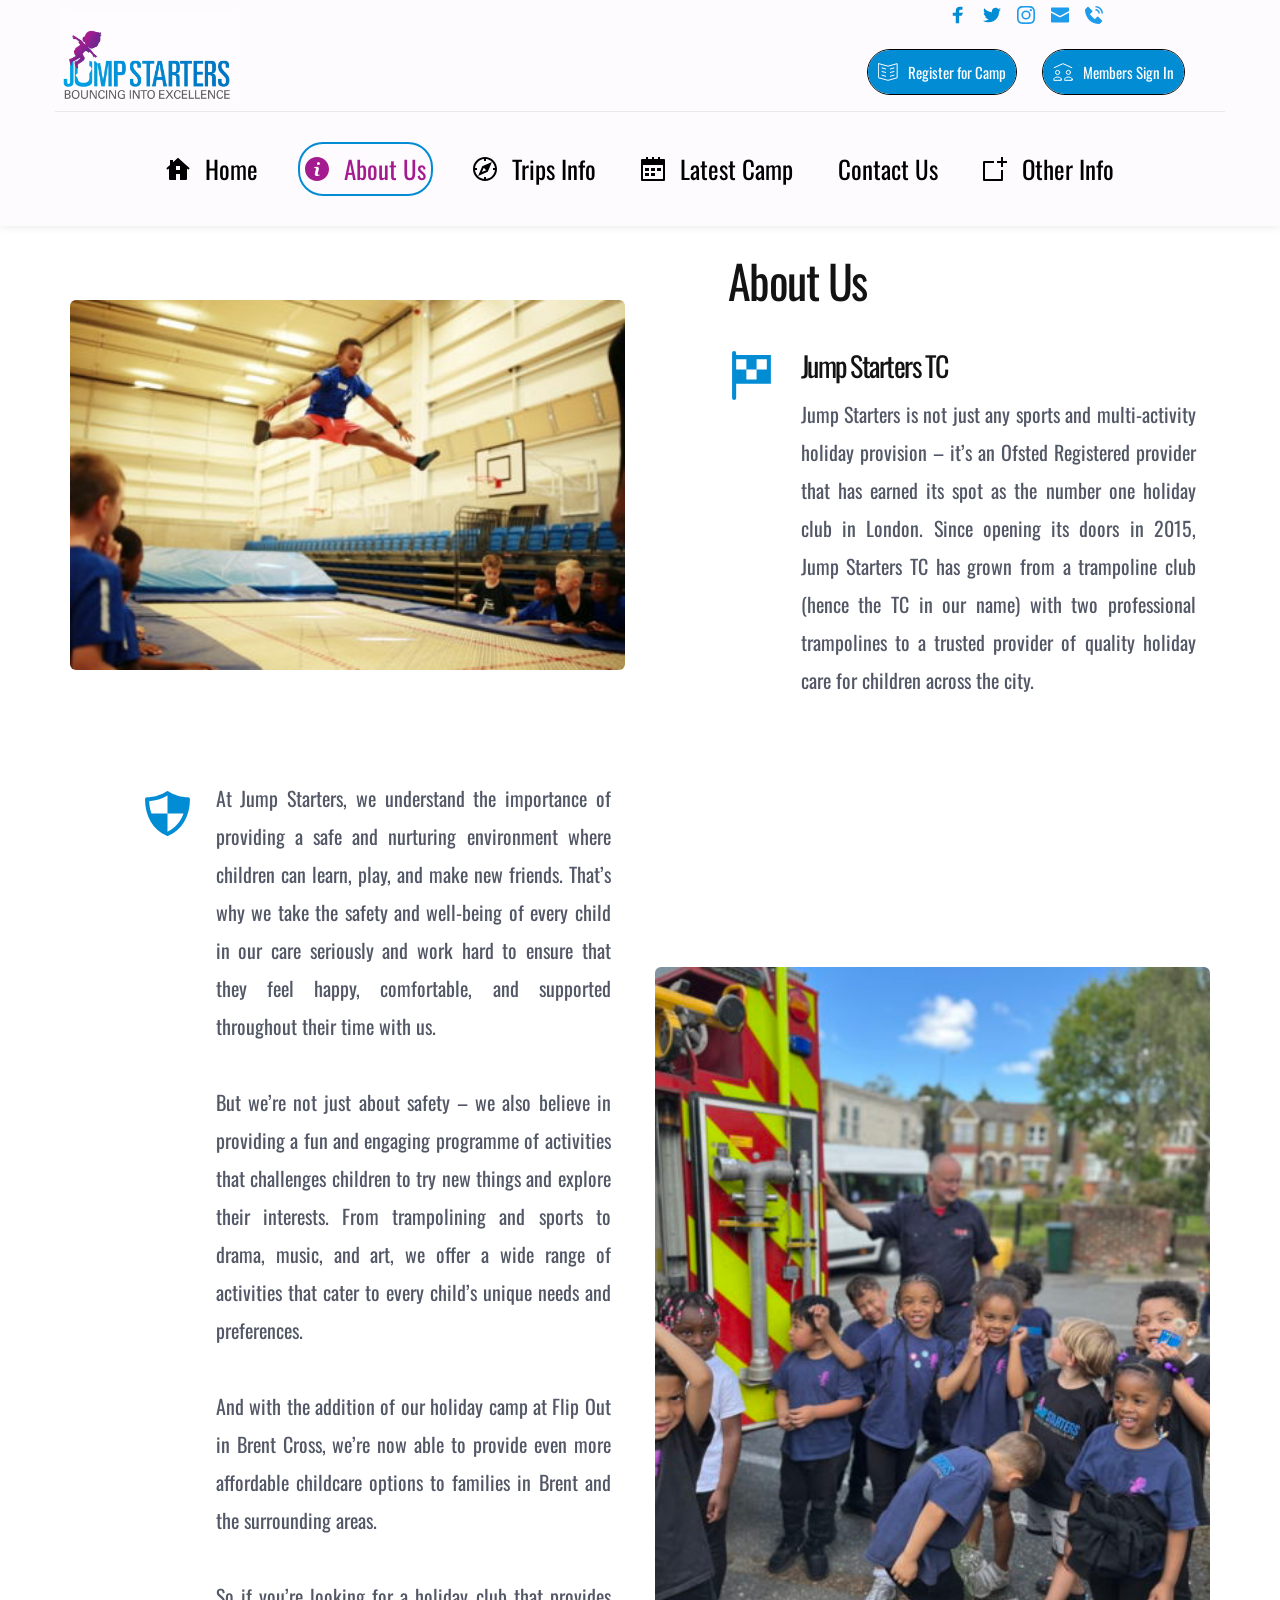
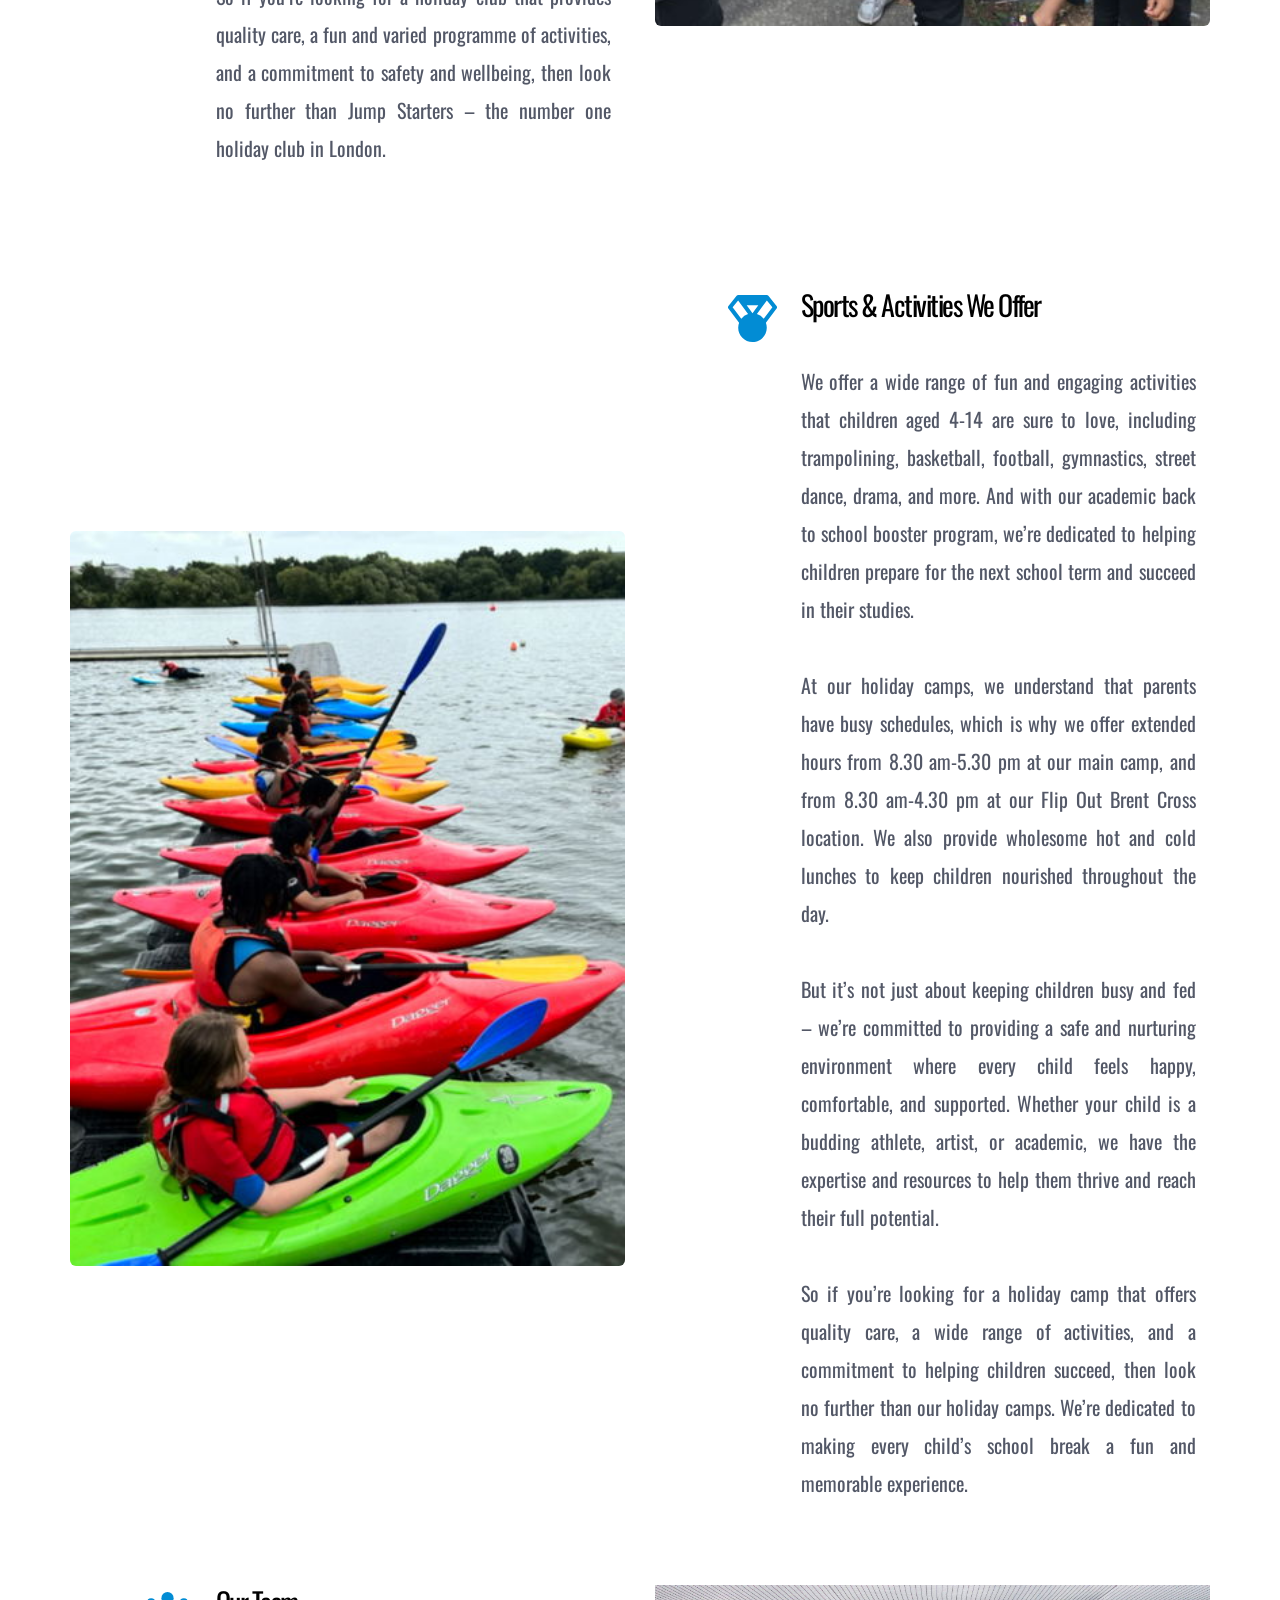
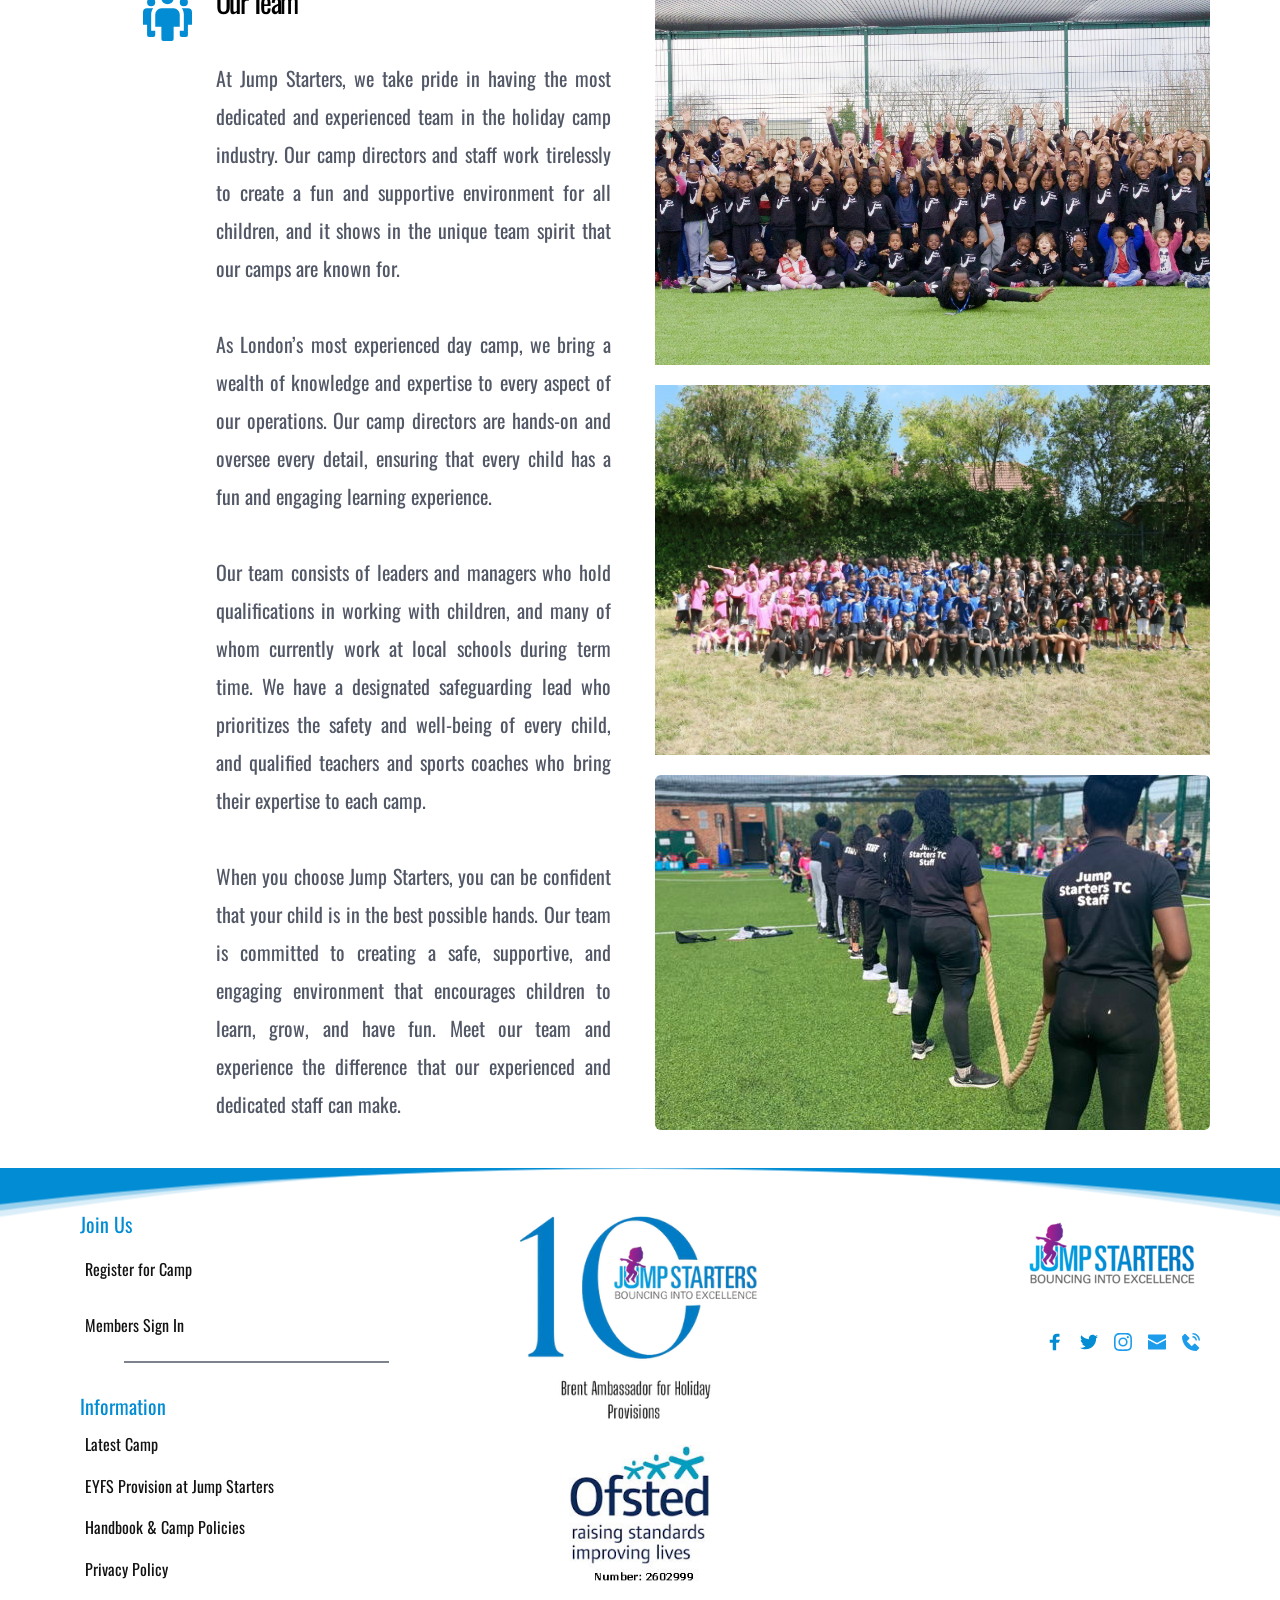
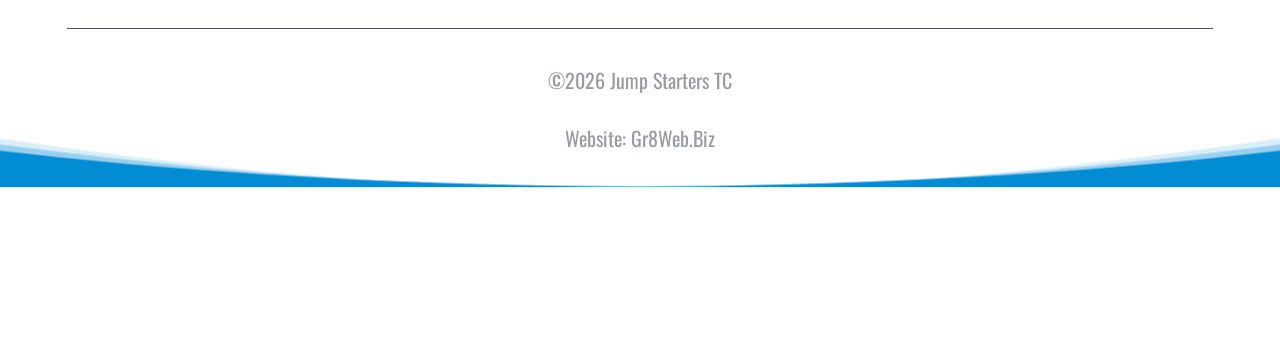
==== commit df50a717: "Jump Starters" ====
--- a/about-us.html
+++ b/about-us.html
@@ -1,144 +1,36 @@
-<!DOCTYPE html><html lang="en"><head><meta charset="utf-8" /><meta property="og:site_name" content="Jump Starters TC - Bouncing Into Excellence" /><meta property="og:type" content="article" /><meta property="og:url" content="https://www.jumpstarterstc.co.uk/about-us" /><meta content="summary_large_image" name="twitter:card" />          <meta property="og:title" content="About Us" />     <meta name="twitter:title" content="About Us" />      <meta property="og:description" content="Discover a Secure and Enriching School Holiday Camp Experience for Your Child with Jump Starters TC and our Bouncing Into Excellence Camp, Offering Top-notch Care, Diverse Activities, and a Nurturing Atmosphere for Children to Thrive and Create Lasting Memories" />     <meta name="twitter:description" content="Discover a Secure and Enriching School Holiday Camp Experience for Your Child with Jump Starters TC and our Bouncing Into Excellence Camp, Offering Top-notch Care, Diverse Activities, and a Nurturing Atmosphere for Children to Thrive and Create Lasting Memories" />                  <meta property="og:image" content="assets/img/11b88456f41f2207deb44b76bec6385a.png" />         <meta property="twitter:image" content="assets/img/11b88456f41f2207deb44b76bec6385a.png">          <title>About Us | Jump Starters TC - Bouncing Into Excellence</title>      <meta name="description" content="School Holiday Camp in North West London.  We offer a wide range of fun and engaging activities that children aged 4-14 are sure to love, including trampolining, basketball, football, gymnastics, street dance, drama, and more. And with our academic back to school booster program, we’re dedicated to helping children prepare for the next school term and succeed in their studies." />               <link rel="apple-touch-icon-precomposed" href="https://cloud-1de12d.becdn.net/media/iW=180&iH=any/47defe3fafd0c8ca4c5789008ba0beb1.png"/><link rel="apple-touch-icon-precomposed" href="https://cloud-1de12d.becdn.net/media/iW=256&iH=256/47defe3fafd0c8ca4c5789008ba0beb1.png"/><link rel="canonical" href="https://www.jumpstarterstc.co.uk/about-us" /><link rel="icon" href="https://cloud-1de12d.becdn.net/media/iW=32%26iH=any/0359ba0becf981c4c80078bd0a67fd32.png" sizes="32x32"/><link rel="icon" href="https://cloud-1de12d.becdn.net/media/iW=192%26iH=any/0359ba0becf981c4c80078bd0a67fd32.png" sizes="192x192"/><meta name="robots" content="noindex, nofollow" /><meta name="viewport" content="width=device-width, initial-scale=1"><link class="brz-link brz-link-bunny-fonts-prefetch" rel="dns-prefetch" href="https://fonts.bunny.net"><link class="brz-link brz-link-bunny-fonts-preconnect" rel="preconnect" href="https://fonts.bunny.net" crossorigin><link class="brz-link brz-link-cdn-preconnect" rel="preconnect" href="https://cloud-1de12d.becdn.net" crossorigin><link href="https://fonts.bunny.net/css?family=Oswald:200,300,regular,500,600,700|Overpass:100,100italic,200,200italic,300,300italic,regular,italic,600,600italic,700,700italic,800,800italic,900,900italic|Lato:100,100italic,300,300italic,regular,italic,700,700italic,900,900italic&subset=arabic,bengali,cyrillic,cyrillic-ext,devanagari,greek,greek-ext,gujarati,hebrew,khmer,korean,latin-ext,tamil,telugu,thai,vietnamese&display=swap" class="brz-link brz-link-google" type="text/css" rel="stylesheet"/><link href="assets/e5feedd26299a0c184babb1e59089c9b.css" class="brz-link brz-link-preview-critical" rel="stylesheet"/><link href="assets/604de339093427a014bb8a23300a664b.css" class="brz-link brz-link-preview-lib" media="print" onload="this.media='all'" data-brz-group="group-1_3" rel="stylesheet"/><link href="assets/c88e6c5cdbb7394a254277c3c7d49931.css" class="brz-link brz-link-preview-lib-pro" media="print" onload="this.media='all'" data-brz-group="group-1_2" rel="stylesheet"/><link href="assets/524eecc04dbf02c2da1731228239d1bf.css" class="brz-link brz-link-preview-pro" media="print" onload="this.media='all'" rel="stylesheet"/><style class="brz-style">.brz .brz-css-d-section {z-index: auto;margin: 0;}
-.brz .brz-css-d-section.brz-section .brz-section__content {min-height: auto;display: flex;}
-.brz .brz-css-d-section .brz-container {justify-content: center;}
-.brz .brz-css-d-section > .slick-slider > .brz-slick-slider__dots {color: rgba(0,0,0,1);}
-.brz .brz-css-d-section > .slick-slider > .brz-slick-slider__arrow {color: rgba(0,0,0,.7);}
-.brz .brz-css-d-section > .slick-slider > .brz-slick-slider__dots > .brz-slick-slider__pause {color: rgba(0,0,0,1);}
-@media (min-width:991px) {.brz .brz-css-d-section {display: block;}}
-@media (max-width:991px) and (min-width:768px) {.brz .brz-css-d-section {display: block;}}
-@media (max-width:767px) {.brz .brz-css-d-section {display: block;}}
-.brz .brz-css-d-sectionitem-bg {padding: 75px 0px 75px 0px;}
-.brz .brz-css-d-sectionitem-bg > .brz-bg {border-radius: 0px;mix-blend-mode: normal;}
-.brz .brz-css-d-sectionitem-bg > .brz-bg {border: 0px solid rgba(102,115,141,0);}
-.brz .brz-css-d-sectionitem-bg > .brz-bg > .brz-bg-image {background-size: cover;background-repeat: no-repeat;-webkit-mask-image: none;mask-image: none;}
-.brz .brz-css-d-sectionitem-bg > .brz-bg > .brz-bg-image {background-image: none;filter: none;display: block;}
-.brz .brz-css-d-sectionitem-bg > .brz-bg > .brz-bg-image:after {content: "";background-image: none;}
-.brz .brz-css-d-sectionitem-bg > .brz-bg > .brz-bg-color {-webkit-mask-image: none;mask-image: none;}
-.brz .brz-css-d-sectionitem-bg > .brz-bg > .brz-bg-color {background-color: rgba(0,0,0,0);background-image: none;}
-.brz .brz-css-d-sectionitem-bg > .brz-bg > .brz-bg-map {display: none;}
-.brz .brz-css-d-sectionitem-bg > .brz-bg > .brz-bg-map {filter: none;}
-.brz .brz-css-d-sectionitem-bg > .brz-bg > .brz-bg-video {display: none;}
-.brz .brz-css-d-sectionitem-bg > .brz-bg > .brz-bg-video {filter: none;}
-.brz .brz-css-d-sectionitem-bg > .brz-bg > .brz-bg-shape__top {background-size: 100% 100px;height: 100px;transform: scale(1.02) rotateX(0deg) rotateY(0deg);z-index: auto;}
-.brz .brz-css-d-sectionitem-bg > .brz-bg > .brz-bg-shape__top::after {background-image: none;-webkit-mask-image: none;background-size: 100% 100px;height: 100px;}
-.brz .brz-css-d-sectionitem-bg > .brz-bg > .brz-bg-shape__bottom {background-size: 100% 100px;height: 100px;transform: scale(1.02) rotateX(-180deg) rotateY(-180deg);z-index: auto;}
-.brz .brz-css-d-sectionitem-bg > .brz-bg > .brz-bg-shape__bottom::after {background-image: none;-webkit-mask-image: none;background-size: 100% 100px;height: 100px;}
-.brz .brz-css-d-sectionitem-bg > .brz-bg > .brz-bg-slideshow  .brz-bg-slideshow-item {display: none;background-position: 50% 50%;}
-.brz .brz-css-d-sectionitem-bg > .brz-bg > .brz-bg-slideshow  .brz-bg-slideshow-item {filter: none;}
-.brz .brz-css-d-sectionitem-bg > .brz-bg, .brz .brz-css-d-sectionitem-bg > .brz-bg > .brz-bg-image, .brz .brz-css-d-sectionitem-bg > .brz-bg > .brz-bg-map, .brz .brz-css-d-sectionitem-bg > .brz-bg > .brz-bg-color, .brz .brz-css-d-sectionitem-bg > .brz-bg > .brz-bg-video {transition-duration: .5s;transition-property: filter,box-shadow,background,border-radius,border-color;}
-@media (min-width:991px) {.brz .brz-css-d-sectionitem-bg > .brz-bg > .brz-bg-image {background-attachment: scroll;}}
-@media (max-width:991px) and (min-width:768px) {.brz .brz-css-d-sectionitem-bg {padding: 50px 15px 50px 15px;}}
-@media (max-width:767px) {.brz .brz-css-d-sectionitem-bg {padding: 25px 15px 25px 15px;}}
-.brz .brz-css-d-sectionitem-container {border: 0px solid transparent;}
-@media (min-width:991px) {.brz .brz-css-d-sectionitem-container {max-width: calc(1 * var(--brz-section-container-max-width,1170px));}}
-@media (max-width:991px) and (min-width:768px) {.brz .brz-css-d-sectionitem-container {max-width: 100%;}}
-@media (max-width:767px) {.brz .brz-css-d-sectionitem-container {max-width: 100%;}}
-.brz .brz-css-d-row-row {margin: 0;z-index: auto;align-items: flex-start;}
-.brz .brz-css-d-row-row > .brz-bg {border-radius: 0px;max-width: 100%;mix-blend-mode: normal;}
-.brz .brz-css-d-row-row > .brz-bg {border: 0px solid rgba(102,115,141,0);box-shadow: none;}
-.brz .brz-css-d-row-row > .brz-bg > .brz-bg-image {background-size: cover;background-repeat: no-repeat;-webkit-mask-image: none;mask-image: none;}
-.brz .brz-css-d-row-row > .brz-bg > .brz-bg-image {background-image: none;filter: none;display: block;}
-.brz .brz-css-d-row-row > .brz-bg > .brz-bg-image:after {content: "";background-image: none;}
-.brz .brz-css-d-row-row > .brz-bg > .brz-bg-color {-webkit-mask-image: none;mask-image: none;}
-.brz .brz-css-d-row-row > .brz-bg > .brz-bg-color {background-color: rgba(0,0,0,0);background-image: none;}
-.brz .brz-css-d-row-row > .brz-bg > .brz-bg-map {display: none;}
-.brz .brz-css-d-row-row > .brz-bg > .brz-bg-map {filter: none;}
-.brz .brz-css-d-row-row > .brz-bg > .brz-bg-video {display: none;}
-.brz .brz-css-d-row-row > .brz-bg > .brz-bg-video {filter: none;}
-.brz .brz-css-d-row-row > .brz-row {border: 0px solid transparent;}
-.brz .brz-css-d-row-row > .brz-row, .brz .brz-css-d-row-row > .brz-bg > .brz-bg-video, .brz .brz-css-d-row-row > .brz-bg, .brz .brz-css-d-row-row > .brz-bg > .brz-bg-image, .brz .brz-css-d-row-row > .brz-bg > .brz-bg-color {transition-duration: .5s;transition-property: filter,box-shadow,background,border-radius,border-color;}
-@media (min-width:991px) {.brz .brz-css-d-row-row {min-height: auto;display: flex;}}
-@media (max-width:991px) and (min-width:768px) {.brz .brz-css-d-row-row > .brz-row {flex-direction: row;flex-wrap: wrap;justify-content: flex-start;}}
-@media (max-width:991px) and (min-width:768px) {.brz .brz-css-d-row-row {min-height: auto;display: flex;}}
-@media (max-width:767px) {.brz .brz-css-d-row-row > .brz-row {flex-direction: row;flex-wrap: wrap;justify-content: flex-start;}}
-@media (max-width:767px) {.brz .brz-css-d-row-row {min-height: auto;display: flex;}}
-.brz .brz-css-d-row-container {padding: 10px;max-width: 100%;}
+<!DOCTYPE html><html lang="en"><head><meta charset="utf-8" /><meta property="og:site_name" content="Jump Starters TC - Bouncing Into Excellence" /><meta property="og:type" content="article" /><meta property="og:url" content="https://www.jumpstarterstc.co.uk/about-us" /><meta content="summary_large_image" name="twitter:card" />          <meta property="og:title" content="About Us" />     <meta name="twitter:title" content="About Us" />      <meta property="og:description" content="Discover a Secure and Enriching School Holiday Camp Experience for Your Child with Jump Starters TC and our Bouncing Into Excellence Camp, Offering Top-notch Care, Diverse Activities, and a Nurturing Atmosphere for Children to Thrive and Create Lasting Memories" />     <meta name="twitter:description" content="Discover a Secure and Enriching School Holiday Camp Experience for Your Child with Jump Starters TC and our Bouncing Into Excellence Camp, Offering Top-notch Care, Diverse Activities, and a Nurturing Atmosphere for Children to Thrive and Create Lasting Memories" />                  <meta property="og:image" content="assets/img/11b88456f41f2207deb44b76bec6385a.png" />         <meta property="twitter:image" content="assets/img/11b88456f41f2207deb44b76bec6385a.png">          <title>About Us | Jump Starters TC - Bouncing Into Excellence</title>      <meta name="description" content="School Holiday Camp in North West London.  We offer a wide range of fun and engaging activities that children aged 4-14 are sure to love, including trampolining, basketball, football, gymnastics, street dance, drama, and more. And with our academic back to school booster program, we’re dedicated to helping children prepare for the next school term and succeed in their studies." />               <link rel="apple-touch-icon-precomposed" href="https://cloud-1de12d.becdn.net/media/iW=180&iH=any/47defe3fafd0c8ca4c5789008ba0beb1.png"/><link rel="apple-touch-icon-precomposed" href="https://cloud-1de12d.becdn.net/media/iW=256&iH=256/47defe3fafd0c8ca4c5789008ba0beb1.png"/><link rel="canonical" href="https://www.jumpstarterstc.co.uk/about-us" /><link rel="icon" href="https://cloud-1de12d.becdn.net/media/iW=32%26iH=any/0359ba0becf981c4c80078bd0a67fd32.png" sizes="32x32"/><link rel="icon" href="https://cloud-1de12d.becdn.net/media/iW=192%26iH=any/0359ba0becf981c4c80078bd0a67fd32.png" sizes="192x192"/><meta name="robots" content="noindex, nofollow" /><link href="https://fonts.bunny.net/css?family=Oswald:200,300,regular,500,600,700|Overpass:100,100italic,200,200italic,300,300italic,regular,italic,600,600italic,700,700italic,800,800italic,900,900italic|Lato:100,100italic,300,300italic,regular,italic,700,700italic,900,900italic&subset=arabic,bengali,cyrillic,cyrillic-ext,devanagari,greek,greek-ext,gujarati,hebrew,khmer,korean,latin-ext,tamil,telugu,thai,vietnamese&display=swap" class="brz-link brz-link-google" type="text/css" rel="stylesheet"/><link class="brz-link brz-link-bunny-fonts-prefetch" rel="dns-prefetch" href="https://fonts.bunny.net"><link class="brz-link brz-link-bunny-fonts-preconnect" rel="preconnect" href="https://fonts.bunny.net" crossorigin><link class="brz-link brz-link-cdn-preconnect" rel="preconnect" href="https://cloud-1de12d.becdn.net" crossorigin><meta name="viewport" content="width=device-width, initial-scale=1"><link href="assets/9a31778c2e4980b747f425c8e1e9aa23.css" class="brz-link brz-link-preview-lib" media="print" onload="this.media='all'" data-brz-group="group-1_3" rel="stylesheet"/><link href="assets/5a774c8d5427a310237e3227a50af4f9.css" class="brz-link brz-link-preview-lib-pro" media="print" onload="this.media='all'" data-brz-group="group-1_2" rel="stylesheet"/><link href="assets/7dd623be44b0f6d5c3e95b93540974af.css" class="brz-link brz-link-preview-pro" media="print" onload="this.media='all'" rel="stylesheet"/><link href="assets/e3914ad03a13f0d234b7a4ba9d1caed0.css" class="brz-link brz-link-preview" rel="stylesheet"/><style class="brz-style">.brz .brz-css-d-row-container {padding: 10px;max-width: 100%;}
 @media (max-width:991px) and (min-width:768px) {.brz .brz-css-d-row-container {padding: 0;}}
 @media (max-width:767px) {.brz .brz-css-d-row-container {padding: 0;}}
-.brz .brz-css-d-column-column {z-index: auto;flex: 1 1 50%;max-width: 50%;justify-content: flex-start;max-height: none;}
-.brz .brz-css-d-column-column .brz-columns__scroll-effect {justify-content: flex-start;}
-.brz .brz-css-d-column-column > .brz-bg {margin: 0;mix-blend-mode: normal;border-radius: 0px;}
-.brz .brz-css-d-column-column > .brz-bg {border: 0px solid rgba(102,115,141,0);box-shadow: none;}
-.brz .brz-css-d-column-column > .brz-bg > .brz-bg-image {background-size: cover;background-repeat: no-repeat;-webkit-mask-image: none;mask-image: none;}
-.brz .brz-css-d-column-column > .brz-bg > .brz-bg-image {background-image: none;filter: none;display: block;}
-.brz .brz-css-d-column-column > .brz-bg > .brz-bg-image:after {content: "";background-image: none;}
-.brz .brz-css-d-column-column > .brz-bg > .brz-bg-color {-webkit-mask-image: none;mask-image: none;}
-.brz .brz-css-d-column-column > .brz-bg > .brz-bg-color {background-color: rgba(0,0,0,0);background-image: none;}
-.brz .brz-css-d-column-column > .brz-bg > .brz-bg-map {display: none;}
-.brz .brz-css-d-column-column > .brz-bg > .brz-bg-map {filter: none;}
-.brz .brz-css-d-column-column > .brz-bg > .brz-bg-video {display: none;}
-.brz .brz-css-d-column-column > .brz-bg > .brz-bg-video {filter: none;}
-.brz .brz-css-d-column-column > .brz-bg, .brz .brz-css-d-column-column > .brz-bg > .brz-bg-image, .brz .brz-css-d-column-column > .brz-bg > .brz-bg-color {transition-duration: .5s;transition-property: filter,box-shadow,background,border-radius,border-color;}
-@media (max-width:767px) {.brz .brz-css-d-column-column {flex: 1 1 100%;max-width: 100%;}
-	.brz .brz-css-d-column-column > .brz-bg {margin: 10px 0px 10px 0px;}}
-.brz .brz-css-d-column-bg.brz-column__items {z-index: auto;margin: 0;border: 0px solid transparent;padding: 5px 15px 5px 15px;min-height: 100%;max-height: none;justify-content: inherit;transition-duration: .5s;transition-property: filter,box-shadow,background,border-radius,border-color;}
-@media (min-width:991px) {.brz .brz-css-d-column-bg {display: flex;}}
-@media (max-width:991px) and (min-width:768px) {.brz .brz-css-d-column-bg {display: flex;}}
-@media (max-width:767px) {.brz .brz-css-d-column-bg.brz-column__items {margin: 10px 0px 10px 0px;padding: 0;}}
-@media (max-width:767px) {.brz .brz-css-d-column-bg {display: flex;}}
-.brz .brz-css-d-wrapper {padding: 0;margin: 10px 0px 10px 0px;justify-content: center;position: relative;}
-.brz .brz-css-d-wrapper .brz-wrapper-transform {transform: none;}
-@media (min-width:991px) {.brz .brz-css-d-wrapper {display: flex;z-index: auto;position: relative;}}
-@media (max-width:991px) and (min-width:768px) {.brz .brz-css-d-wrapper {display: flex;z-index: auto;position: relative;}}
-@media (max-width:767px) {.brz .brz-css-d-wrapper {display: flex;z-index: auto;position: relative;}}
-.brz .brz-css-d-image-i1mwnvt_zyf6-parent:not(.brz-image--hovered) {max-width: 100%;}
-.brz .brz-css-d-image-i1mwnvt_zyf6-parent {height: auto;border-radius: 0px;mix-blend-mode: normal;}
-.brz .brz-css-d-image-i1mwnvt_zyf6-parent {box-shadow: none;border: 0px solid rgba(102,115,141,0);}
-.brz .brz-css-d-image-i1mwnvt_zyf6-parent .brz-picture:after {border-radius: 0px;}
-.brz .brz-css-d-image-i1mwnvt_zyf6-parent .brz-picture:after {box-shadow: none;background-color: rgba(255,255,255,0);background-image: none;}
-.brz .brz-css-d-image-i1mwnvt_zyf6-parent .brz-picture {-webkit-mask-image: none;mask-image: none;}
-.brz .brz-css-d-image-i1mwnvt_zyf6-parent .brz-picture {filter: none;}
-.brz .brz-css-d-image-i1mwnvt_zyf6-parent, .brz .brz-css-d-image-i1mwnvt_zyf6-parent .brz-picture:after, .brz .brz-css-d-image-i1mwnvt_zyf6-parent .brz-picture, .brz .brz-css-d-image-i1mwnvt_zyf6-parent.brz-image--withHover img.brz-img, .brz .brz-css-d-image-i1mwnvt_zyf6-parent.brz-image--withHover img.dynamic-image, .brz .brz-css-d-image-i1mwnvt_zyf6-parent.brz-image--withHover .brz-img__hover {transition-duration: .5s;transition-property: filter,box-shadow,background,border-radius,border-color;}
-.brz .brz-css-d-image-i1mwnvt_zyf6-parent-hover.brz-hover-animation__container {max-width: 100%;}
-.brz .brz-css-d-image-i1mwnvt_zyf6-picture {padding-top: 66.6667%;}
-.brz .brz-css-d-image-i1mwnvt_zyf6-picture > .brz-img {position: absolute;width: 100%;}
-@media (max-width:991px) and (min-width:768px) {.brz .brz-css-d-image-i1mwnvt_zyf6-picture {padding-top: 93.3333%;}}
-@media (max-width:767px) {.brz .brz-css-d-image-i1mwnvt_zyf6-picture {padding-top: 66.6659%;}}
-.brz .brz-css-d-image-i1mwnvt_zyf6-image {width: 555px;height: 370px;margin-inline-start: 0px;margin-top: 0px;}
-@media (max-width:991px) and (min-width:768px) {.brz .brz-css-d-image-i1mwnvt_zyf6-image {width: 495.6px;height: 330.4px;margin-inline-start: -70.8px;}}
-@media (max-width:767px) {.brz .brz-css-d-image-i1mwnvt_zyf6-image {width: 410px;height: 273.33px;}}
-.brz .brz-css-d-richtext {width: 100%;mix-blend-mode: normal;}
-.brz .brz-css-d-spacer {height: 50px;}
-.brz .brz-css-d-icontext {flex-direction: row;}
-.brz .brz-css-d-icontext .brz-icon__container {margin-inline-start: auto;margin-inline-end: 20px;align-items: flex-start;}
-.brz .brz-css-d-icon-icon {font-size: 48px;padding: 0px;border-radius: 0;stroke-width: 1;}
-.brz .brz-css-d-icon-icon {color: rgba(var(--brz-global-color3),1);border: 0px solid rgba(35,157,219,0);box-shadow: none;background-color: rgba(189,225,244,0);background-image: none;}
-.brz .brz-css-d-icon-icon .brz-icon-svg-custom {background-color: rgba(var(--brz-global-color3),1);}
-.brz .brz-css-d-icon-icon, .brz .brz-css-d-icon-icon .brz-icon-svg-custom {transition-duration: .5s;transition-property: color,box-shadow,background,border,border-color;}
-@media (min-width:991px) {.brz .brz-css-d-icon-icon:hover {color: rgba(var(--brz-global-color3),.8);}
-	.brz .brz-css-d-icon-icon:hover .brz-icon-svg-custom {background-color: rgba(var(--brz-global-color3),.8);}}
-.brz .brz-css-d-image-qd9d9hzkoohn-parent:not(.brz-image--hovered) {max-width: 100%;}
-.brz .brz-css-d-image-qd9d9hzkoohn-parent {height: auto;border-radius: 0px;mix-blend-mode: normal;}
-.brz .brz-css-d-image-qd9d9hzkoohn-parent {box-shadow: none;border: 0px solid rgba(102,115,141,0);}
-.brz .brz-css-d-image-qd9d9hzkoohn-parent .brz-picture:after {border-radius: 0px;}
-.brz .brz-css-d-image-qd9d9hzkoohn-parent .brz-picture:after {box-shadow: none;background-color: rgba(255,255,255,0);background-image: none;}
-.brz .brz-css-d-image-qd9d9hzkoohn-parent .brz-picture {-webkit-mask-image: none;mask-image: none;}
-.brz .brz-css-d-image-qd9d9hzkoohn-parent .brz-picture {filter: none;}
-.brz .brz-css-d-image-qd9d9hzkoohn-parent, .brz .brz-css-d-image-qd9d9hzkoohn-parent .brz-picture:after, .brz .brz-css-d-image-qd9d9hzkoohn-parent .brz-picture, .brz .brz-css-d-image-qd9d9hzkoohn-parent.brz-image--withHover img.brz-img, .brz .brz-css-d-image-qd9d9hzkoohn-parent.brz-image--withHover img.dynamic-image, .brz .brz-css-d-image-qd9d9hzkoohn-parent.brz-image--withHover .brz-img__hover {transition-duration: .5s;transition-property: filter,box-shadow,background,border-radius,border-color;}
-.brz .brz-css-d-image-qd9d9hzkoohn-parent-hover.brz-hover-animation__container {max-width: 100%;}
-.brz .brz-css-d-image-qd9d9hzkoohn-picture {padding-top: 118.6667%;}
-.brz .brz-css-d-image-qd9d9hzkoohn-picture > .brz-img {position: absolute;width: 100%;}
-@media (max-width:991px) and (min-width:768px) {.brz .brz-css-d-image-qd9d9hzkoohn-picture {padding-top: 186.6667%;}}
-@media (max-width:767px) {.brz .brz-css-d-image-qd9d9hzkoohn-picture {padding-top: 118.6659%;}}
-.brz .brz-css-d-image-qd9d9hzkoohn-image {width: 555px;height: 740px;margin-inline-start: 0px;margin-top: -40.7px;}
-@media (max-width:991px) and (min-width:768px) {.brz .brz-css-d-image-qd9d9hzkoohn-image {width: 495.6px;height: 660.8px;margin-inline-start: -70.8px;margin-top: 0px;}}
-@media (max-width:767px) {.brz .brz-css-d-image-qd9d9hzkoohn-image {width: 410px;height: 546.67px;margin-top: -30.07px;}}
-.brz .brz-css-d-image-y6afkwm_ssn7-parent:not(.brz-image--hovered) {max-width: 100%;}
-.brz .brz-css-d-image-y6afkwm_ssn7-parent {height: auto;border-radius: 0px;mix-blend-mode: normal;}
-.brz .brz-css-d-image-y6afkwm_ssn7-parent {box-shadow: none;border: 0px solid rgba(102,115,141,0);}
-.brz .brz-css-d-image-y6afkwm_ssn7-parent .brz-picture:after {border-radius: 0px;}
-.brz .brz-css-d-image-y6afkwm_ssn7-parent .brz-picture:after {box-shadow: none;background-color: rgba(255,255,255,0);background-image: none;}
-.brz .brz-css-d-image-y6afkwm_ssn7-parent .brz-picture {-webkit-mask-image: none;mask-image: none;}
-.brz .brz-css-d-image-y6afkwm_ssn7-parent .brz-picture {filter: none;}
-.brz .brz-css-d-image-y6afkwm_ssn7-parent, .brz .brz-css-d-image-y6afkwm_ssn7-parent .brz-picture:after, .brz .brz-css-d-image-y6afkwm_ssn7-parent .brz-picture, .brz .brz-css-d-image-y6afkwm_ssn7-parent.brz-image--withHover img.brz-img, .brz .brz-css-d-image-y6afkwm_ssn7-parent.brz-image--withHover img.dynamic-image, .brz .brz-css-d-image-y6afkwm_ssn7-parent.brz-image--withHover .brz-img__hover {transition-duration: .5s;transition-property: filter,box-shadow,background,border-radius,border-color;}
-.brz .brz-css-d-image-y6afkwm_ssn7-parent-hover.brz-hover-animation__container {max-width: 100%;}
-.brz .brz-css-d-image-y6afkwm_ssn7-picture {padding-top: 132.3928%;}
-.brz .brz-css-d-image-y6afkwm_ssn7-picture > .brz-img {position: absolute;width: 100%;}
-@media (max-width:991px) and (min-width:768px) {.brz .brz-css-d-image-y6afkwm_ssn7-picture {padding-top: 185.3503%;}}
-@media (max-width:767px) {.brz .brz-css-d-image-y6afkwm_ssn7-picture {padding-top: 132.3927%;}}
-.brz .brz-css-d-image-y6afkwm_ssn7-image {width: 555px;height: 734.78px;margin-inline-start: 0px;margin-top: 0px;}
-@media (max-width:991px) and (min-width:768px) {.brz .brz-css-d-image-y6afkwm_ssn7-image {width: 495.6px;height: 656.14px;margin-inline-start: -70.8px;}}
-@media (max-width:767px) {.brz .brz-css-d-image-y6afkwm_ssn7-image {width: 410px;height: 542.81px;}}
+.brz .brz-css-d-image-prl5mfcbnohe-parent:not(.brz-image--hovered) {max-width: 73%;}
+.brz .brz-css-d-image-prl5mfcbnohe-parent {height: auto;border-radius: 0px;mix-blend-mode: normal;}
+.brz .brz-css-d-image-prl5mfcbnohe-parent {box-shadow: none;border: 0px solid rgba(102,115,141,0);}
+.brz .brz-css-d-image-prl5mfcbnohe-parent .brz-picture:after {border-radius: 0px;}
+.brz .brz-css-d-image-prl5mfcbnohe-parent .brz-picture:after {box-shadow: none;background-color: rgba(255,255,255,0);background-image: none;}
+.brz .brz-css-d-image-prl5mfcbnohe-parent .brz-picture {-webkit-mask-image: none;mask-image: none;}
+.brz .brz-css-d-image-prl5mfcbnohe-parent .brz-picture {filter: none;}
+.brz .brz-css-d-image-prl5mfcbnohe-parent, .brz .brz-css-d-image-prl5mfcbnohe-parent .brz-picture:after, .brz .brz-css-d-image-prl5mfcbnohe-parent .brz-picture, .brz .brz-css-d-image-prl5mfcbnohe-parent.brz-image--withHover img.brz-img, .brz .brz-css-d-image-prl5mfcbnohe-parent.brz-image--withHover img.dynamic-image, .brz .brz-css-d-image-prl5mfcbnohe-parent.brz-image--withHover .brz-img__hover {transition-duration: .5s;transition-property: filter,box-shadow,background,border-radius,border-color;}
+@media (max-width:991px) and (min-width:768px) {.brz .brz-css-d-image-prl5mfcbnohe-parent:not(.brz-image--hovered) {max-width: 34%;}}
+@media (max-width:767px) {.brz .brz-css-d-image-prl5mfcbnohe-parent:not(.brz-image--hovered) {max-width: 99%;}}
+.brz .brz-css-d-image-pwobf8hfgdaw-picture {padding-top: 66.6667%;}
+.brz .brz-css-d-image-pwobf8hfgdaw-picture > .brz-img {position: absolute;width: 100%;}
+@media (max-width:767px) {.brz .brz-css-d-image-pwobf8hfgdaw-picture {padding-top: 66.6659%;}}
+.brz .brz-css-d-image-pwobf8hfgdaw-parent-hover.brz-hover-animation__container {max-width: 100%;}
+.brz .brz-css-d-image-pwobf8hfgdaw-parent:not(.brz-image--hovered) {max-width: 100%;}
+.brz .brz-css-d-image-pwobf8hfgdaw-parent {height: auto;border-radius: 0px;mix-blend-mode: normal;}
+.brz .brz-css-d-image-pwobf8hfgdaw-parent {box-shadow: none;border: 0px solid rgba(102,115,141,0);}
+.brz .brz-css-d-image-pwobf8hfgdaw-parent .brz-picture:after {border-radius: 0px;}
+.brz .brz-css-d-image-pwobf8hfgdaw-parent .brz-picture:after {box-shadow: none;background-color: rgba(255,255,255,0);background-image: none;}
+.brz .brz-css-d-image-pwobf8hfgdaw-parent .brz-picture {-webkit-mask-image: none;mask-image: none;}
+.brz .brz-css-d-image-pwobf8hfgdaw-parent .brz-picture {filter: none;}
+.brz .brz-css-d-image-pwobf8hfgdaw-parent, .brz .brz-css-d-image-pwobf8hfgdaw-parent .brz-picture:after, .brz .brz-css-d-image-pwobf8hfgdaw-parent .brz-picture, .brz .brz-css-d-image-pwobf8hfgdaw-parent.brz-image--withHover img.brz-img, .brz .brz-css-d-image-pwobf8hfgdaw-parent.brz-image--withHover img.dynamic-image, .brz .brz-css-d-image-pwobf8hfgdaw-parent.brz-image--withHover .brz-img__hover {transition-duration: .5s;transition-property: filter,box-shadow,background,border-radius,border-color;}
+.brz .brz-css-d-image-c508nvvkkqyu-image {width: 555px;height: 379.54px;margin-inline-start: 0px;margin-top: -4.77px;}
+@media (max-width:991px) and (min-width:768px) {.brz .brz-css-d-image-c508nvvkkqyu-image {width: 354px;height: 242.08px;margin-top: -3.04px;}}
+@media (max-width:767px) {.brz .brz-css-d-image-c508nvvkkqyu-image {width: 410px;height: 280.38px;margin-top: -3.52px;}}
+.brz .brz-css-d-image-c508nvvkkqyu-picture {padding-top: 68.3856%;}
+.brz .brz-css-d-image-c508nvvkkqyu-picture > .brz-img {position: absolute;width: 100%;}
+@media (max-width:991px) and (min-width:768px) {.brz .brz-css-d-image-c508nvvkkqyu-picture {padding-top: 68.3842%;}}
+@media (max-width:767px) {.brz .brz-css-d-image-c508nvvkkqyu-picture {padding-top: 68.3854%;}}
+.brz .brz-css-d-image-c508nvvkkqyu-parent-hover.brz-hover-animation__container {max-width: 100%;}
 .brz .brz-css-d-image-c508nvvkkqyu-parent:not(.brz-image--hovered) {max-width: 100%;}
 .brz .brz-css-d-image-c508nvvkkqyu-parent {height: auto;border-radius: 0px;mix-blend-mode: normal;}
 .brz .brz-css-d-image-c508nvvkkqyu-parent {box-shadow: none;border: 0px solid rgba(102,115,141,0);}
@@ -147,219 +39,6 @@
 .brz .brz-css-d-image-c508nvvkkqyu-parent .brz-picture {-webkit-mask-image: none;mask-image: none;}
 .brz .brz-css-d-image-c508nvvkkqyu-parent .brz-picture {filter: none;}
 .brz .brz-css-d-image-c508nvvkkqyu-parent, .brz .brz-css-d-image-c508nvvkkqyu-parent .brz-picture:after, .brz .brz-css-d-image-c508nvvkkqyu-parent .brz-picture, .brz .brz-css-d-image-c508nvvkkqyu-parent.brz-image--withHover img.brz-img, .brz .brz-css-d-image-c508nvvkkqyu-parent.brz-image--withHover img.dynamic-image, .brz .brz-css-d-image-c508nvvkkqyu-parent.brz-image--withHover .brz-img__hover {transition-duration: .5s;transition-property: filter,box-shadow,background,border-radius,border-color;}
-.brz .brz-css-d-image-c508nvvkkqyu-parent-hover.brz-hover-animation__container {max-width: 100%;}
-.brz .brz-css-d-image-c508nvvkkqyu-picture {padding-top: 68.3856%;}
-.brz .brz-css-d-image-c508nvvkkqyu-picture > .brz-img {position: absolute;width: 100%;}
-@media (max-width:991px) and (min-width:768px) {.brz .brz-css-d-image-c508nvvkkqyu-picture {padding-top: 68.3842%;}}
-@media (max-width:767px) {.brz .brz-css-d-image-c508nvvkkqyu-picture {padding-top: 68.3854%;}}
-.brz .brz-css-d-image-c508nvvkkqyu-image {width: 555px;height: 379.54px;margin-inline-start: 0px;margin-top: -4.77px;}
-@media (max-width:991px) and (min-width:768px) {.brz .brz-css-d-image-c508nvvkkqyu-image {width: 354px;height: 242.08px;margin-top: -3.04px;}}
-@media (max-width:767px) {.brz .brz-css-d-image-c508nvvkkqyu-image {width: 410px;height: 280.38px;margin-top: -3.52px;}}
-.brz .brz-css-d-image-pwobf8hfgdaw-parent:not(.brz-image--hovered) {max-width: 100%;}
-.brz .brz-css-d-image-pwobf8hfgdaw-parent {height: auto;border-radius: 0px;mix-blend-mode: normal;}
-.brz .brz-css-d-image-pwobf8hfgdaw-parent {box-shadow: none;border: 0px solid rgba(102,115,141,0);}
-.brz .brz-css-d-image-pwobf8hfgdaw-parent .brz-picture:after {border-radius: 0px;}
-.brz .brz-css-d-image-pwobf8hfgdaw-parent .brz-picture:after {box-shadow: none;background-color: rgba(255,255,255,0);background-image: none;}
-.brz .brz-css-d-image-pwobf8hfgdaw-parent .brz-picture {-webkit-mask-image: none;mask-image: none;}
-.brz .brz-css-d-image-pwobf8hfgdaw-parent .brz-picture {filter: none;}
-.brz .brz-css-d-image-pwobf8hfgdaw-parent, .brz .brz-css-d-image-pwobf8hfgdaw-parent .brz-picture:after, .brz .brz-css-d-image-pwobf8hfgdaw-parent .brz-picture, .brz .brz-css-d-image-pwobf8hfgdaw-parent.brz-image--withHover img.brz-img, .brz .brz-css-d-image-pwobf8hfgdaw-parent.brz-image--withHover img.dynamic-image, .brz .brz-css-d-image-pwobf8hfgdaw-parent.brz-image--withHover .brz-img__hover {transition-duration: .5s;transition-property: filter,box-shadow,background,border-radius,border-color;}
-.brz .brz-css-d-image-pwobf8hfgdaw-parent-hover.brz-hover-animation__container {max-width: 100%;}
-.brz .brz-css-d-image-pwobf8hfgdaw-picture {padding-top: 66.6667%;}
-.brz .brz-css-d-image-pwobf8hfgdaw-picture > .brz-img {position: absolute;width: 100%;}
-@media (max-width:767px) {.brz .brz-css-d-image-pwobf8hfgdaw-picture {padding-top: 66.6659%;}}
-.brz .brz-css-d-image-pwobf8hfgdaw-image {width: 555px;height: 370px;margin-inline-start: 0px;margin-top: 0px;}
-@media (max-width:991px) and (min-width:768px) {.brz .brz-css-d-image-pwobf8hfgdaw-image {width: 354px;height: 236px;}}
-@media (max-width:767px) {.brz .brz-css-d-image-pwobf8hfgdaw-image {width: 410px;height: 273.33px;}}
-.brz .brz-css-d-image-e_ejom1pvoqm-parent:not(.brz-image--hovered) {max-width: 100%;}
-.brz .brz-css-d-image-e_ejom1pvoqm-parent {height: auto;border-radius: 0px;mix-blend-mode: normal;}
-.brz .brz-css-d-image-e_ejom1pvoqm-parent {box-shadow: none;border: 0px solid rgba(102,115,141,0);}
-.brz .brz-css-d-image-e_ejom1pvoqm-parent .brz-picture:after {border-radius: 0px;}
-.brz .brz-css-d-image-e_ejom1pvoqm-parent .brz-picture:after {box-shadow: none;background-color: rgba(255,255,255,0);background-image: none;}
-.brz .brz-css-d-image-e_ejom1pvoqm-parent .brz-picture {-webkit-mask-image: none;mask-image: none;}
-.brz .brz-css-d-image-e_ejom1pvoqm-parent .brz-picture {filter: none;}
-.brz .brz-css-d-image-e_ejom1pvoqm-parent, .brz .brz-css-d-image-e_ejom1pvoqm-parent .brz-picture:after, .brz .brz-css-d-image-e_ejom1pvoqm-parent .brz-picture, .brz .brz-css-d-image-e_ejom1pvoqm-parent.brz-image--withHover img.brz-img, .brz .brz-css-d-image-e_ejom1pvoqm-parent.brz-image--withHover img.dynamic-image, .brz .brz-css-d-image-e_ejom1pvoqm-parent.brz-image--withHover .brz-img__hover {transition-duration: .5s;transition-property: filter,box-shadow,background,border-radius,border-color;}
-.brz .brz-css-d-image-e_ejom1pvoqm-parent-hover.brz-hover-animation__container {max-width: 100%;}
-.brz .brz-css-d-image-e_ejom1pvoqm-picture {padding-top: 64%;}
-.brz .brz-css-d-image-e_ejom1pvoqm-picture > .brz-img {position: absolute;width: 100%;}
-@media (max-width:991px) and (min-width:768px) {.brz .brz-css-d-image-e_ejom1pvoqm-picture {padding-top: 82.6667%;}}
-.brz .brz-css-d-image-e_ejom1pvoqm-image {width: 555px;height: 740px;margin-inline-start: 0px;margin-top: -192.4px;}
-@media (max-width:991px) and (min-width:768px) {.brz .brz-css-d-image-e_ejom1pvoqm-image {width: 354px;height: 472px;margin-top: -89.68px;}}
-@media (max-width:767px) {.brz .brz-css-d-image-e_ejom1pvoqm-image {width: 410px;height: 546.67px;margin-top: -142.13px;}}
-.brz .brz-css-d-sectionfooter-section {padding: 75px 0px 75px 0px;min-height: auto;margin: 0;z-index: auto;}
-.brz .brz-css-d-sectionfooter-section {display: flex;}
-.brz .brz-css-d-sectionfooter-section > .brz-bg {border-radius: 0px;}
-.brz .brz-css-d-sectionfooter-section > .brz-bg {border: 0px solid rgba(102,115,141,0);}
-.brz .brz-css-d-sectionfooter-section > .brz-bg:after {box-shadow: none;}
-.brz .brz-css-d-sectionfooter-section > .brz-bg > .brz-bg-image {-webkit-mask-image: none;mask-image: none;background-size: cover;background-repeat: no-repeat;}
-.brz .brz-css-d-sectionfooter-section > .brz-bg > .brz-bg-image {background-image: none;filter: none;display: block;}
-.brz .brz-css-d-sectionfooter-section > .brz-bg > .brz-bg-image:after {content: "";background-image: none;}
-.brz .brz-css-d-sectionfooter-section > .brz-bg > .brz-bg-color {-webkit-mask-image: none;mask-image: none;}
-.brz .brz-css-d-sectionfooter-section > .brz-bg > .brz-bg-color {background-color: rgba(0,0,0,0);background-image: none;}
-.brz .brz-css-d-sectionfooter-section > .brz-bg > .brz-bg-shape__top {background-size: 100% 100px;height: 100px;transform: scale(1.02) rotateX(0deg) rotateY(0deg);z-index: auto;}
-.brz .brz-css-d-sectionfooter-section > .brz-bg > .brz-bg-shape__top::after {background-image: none;-webkit-mask-image: none;background-size: 100% 100px;height: 100px;}
-.brz .brz-css-d-sectionfooter-section > .brz-bg > .brz-bg-shape__bottom {background-size: 100% 100px;height: 100px;transform: scale(1.02) rotateX(-180deg) rotateY(-180deg);z-index: auto;}
-.brz .brz-css-d-sectionfooter-section > .brz-bg > .brz-bg-shape__bottom::after {background-image: none;-webkit-mask-image: none;background-size: 100% 100px;height: 100px;}
-.brz .brz-css-d-sectionfooter-section .brz-container {justify-content: center;}
-@media (max-width:991px) and (min-width:768px) {.brz .brz-css-d-sectionfooter-section {padding: 25px 15px 25px 15px;}}
-@media (max-width:767px) {.brz .brz-css-d-sectionfooter-section {padding: 25px 15px 25px 15px;}}
-.brz .brz-css-d-sectionfooter-container {border: 0px solid transparent;}
-@media (min-width:991px) {.brz .brz-css-d-sectionfooter-container {max-width: calc(1 * var(--brz-section-container-max-width,1170px));}}
-@media (max-width:991px) and (min-width:768px) {.brz .brz-css-d-sectionfooter-container {max-width: 100%;}}
-@media (max-width:767px) {.brz .brz-css-d-sectionfooter-container {max-width: 100%;}}
-.brz .brz-css-d-menu-menu-container .brz-mm-menu__icon {transition-duration: .5s;transition-property: filter,color,background,border-color,box-shadow;}
-@media (min-width:991px) {.brz .brz-css-d-menu-menu-container .brz-mm-menu__icon {display: none;width: 18px;}
-	.brz .brz-css-d-menu-menu-container .brz-mm-menu__icon {color: rgba(51,51,51,1);}
-	.brz .brz-css-d-menu-menu-container .brz-menu {display: flex;}}
-@media (max-width:991px) and (min-width:768px) {.brz .brz-css-d-menu-menu-container .brz-mm-menu__icon {display: flex;width: 18px;}
-	.brz .brz-css-d-menu-menu-container .brz-mm-menu__icon {color: rgba(51,51,51,1);}
-	.brz .brz-css-d-menu-menu-container .brz-menu {display: none;}}
-@media (max-width:767px) {.brz .brz-css-d-menu-menu-container .brz-mm-menu__icon {display: flex;width: 18px;}
-	.brz .brz-css-d-menu-menu-container .brz-mm-menu__icon {color: rgba(51,51,51,1);}
-	.brz .brz-css-d-menu-menu-container .brz-menu {display: none;}}
-.brz .brz-css-d-menu-menu > .brz-menu__ul {font-family: var(--brz-buttonfontfamily,initial);display: flex;flex-wrap: wrap;justify-content: inherit;align-items: center;max-width: none;margin: 0px -5px 0px -5px;}
-.brz .brz-css-d-menu-menu > .brz-menu__ul {color: rgba(0,0,0,1);}
-.brz .brz-css-d-menu-menu > .brz-menu__ul > .brz-menu__item > .brz-a {flex-flow: row nowrap;padding: 0px 5px 0px 5px;}
-.brz .brz-css-d-menu-menu > .brz-menu__ul > .brz-menu__item > .brz-a {color: rgba(0,0,0,1);background-color: rgba(255,255,255,0);}
-.brz .brz-css-d-menu-menu > .brz-menu__ul > .brz-menu__item.brz-menu__item--opened > .brz-a {color: rgba(0,0,0,1);background-color: rgba(255,255,255,0);}
-.brz .brz-css-d-menu-menu > .brz-menu__ul > .brz-menu__item.brz-menu__item--opened {color: rgba(0,0,0,1);background-color: transparent;border: 0px solid rgba(85,85,85,1);}
-.brz .brz-css-d-menu-menu > .brz-menu__ul > .brz-menu__item.brz-menu__item--current:not(.brz-menu__item.brz-menu__item--current:active) {color: rgba(0,0,0,1);background-color: rgba(255,255,255,0);border: 0px solid rgba(85,85,85,1);}
-.brz .brz-css-d-menu-menu > .brz-menu__ul > .brz-menu__item.brz-menu__item--current > .brz-a:not(.brz-a:active) {color: rgba(0,0,0,1);background-color: rgba(255,255,255,0);}
-.brz .brz-css-d-menu-menu > .brz-menu__ul > .brz-menu__item > .brz-a > .brz-icon-svg {margin: 0;margin-inline-end: 15px;}
-.brz .brz-css-d-menu-menu > .brz-menu__ul > .brz-menu__item > .brz-a > .brz-icon-svg.brz-icon-svg-custom {background-color: rgba(0,0,0,1);}
-.brz .brz-css-d-menu-menu > .brz-menu__ul > .brz-menu__item.brz-menu__item--current > .brz-a:not(.brz-a:active) > .brz-icon-svg.brz-icon-svg-custom {background-color: rgba(0,0,0,1);}
-.brz .brz-css-d-menu-menu > .brz-menu__ul > .brz-menu__item.brz-menu__item--current:not(.brz-menu__item.brz-menu__item--current:active) > .brz-icon-svg.brz-icon-svg-custom {background-color: rgba(0,0,0,1);}
-.brz .brz-css-d-menu-menu > .brz-menu__ul > .brz-menu__item {border-radius: 0px;}
-.brz .brz-css-d-menu-menu > .brz-menu__ul > .brz-menu__item {color: rgba(0,0,0,1);background-color: transparent;border: 0px solid rgba(85,85,85,1);}
-.brz .brz-css-d-menu-menu > .brz-menu__ul > .brz-menu__item > a {border-radius: 0px;}
-.brz .brz-css-d-menu-menu > .brz-menu__ul > .brz-menu__item-dropdown .brz-menu__sub-menu {font-family: var(--brz-buttonfontfamily,initial);border-radius: 0px;}
-.brz .brz-css-d-menu-menu > .brz-menu__ul > .brz-menu__item-dropdown .brz-menu__sub-menu {color: rgba(255,255,255,1);background-color: rgba(51,51,51,1);box-shadow: none;}
-.brz .brz-css-d-menu-menu > .brz-menu__ul > .brz-menu__item-dropdown .brz-menu__sub-menu .brz-menu__item > .brz-a {flex-flow: row nowrap;}
-.brz .brz-css-d-menu-menu > .brz-menu__ul > .brz-menu__item-dropdown .brz-menu__sub-menu .brz-a:hover {color: rgba(255,255,255,1);}
-.brz .brz-css-d-menu-menu > .brz-menu__ul > .brz-menu__item-dropdown .brz-menu__sub-menu .brz-a > .brz-icon-svg {margin: 0;margin-inline-end: 15px;font-size: 12px;}
-.brz .brz-css-d-menu-menu > .brz-menu__ul > .brz-menu__item-dropdown .brz-menu__sub-menu > .brz-menu__item.brz-menu__item--current > .brz-a {color: rgba(255,255,255,1);}
-.brz .brz-css-d-menu-menu > .brz-menu__ul > .brz-menu__item-dropdown .brz-menu__sub-menu > .brz-menu__item.brz-menu__item--current {background-color: rgba(51,51,51,1);}
-.brz .brz-css-d-menu-menu > .brz-menu__ul > .brz-menu__item-dropdown .brz-menu__sub-menu > .brz-menu__item.brz-menu__item--current:hover {background-color: rgba(51,51,51,1);}
-.brz .brz-css-d-menu-menu > .brz-menu__ul > .brz-menu__item-dropdown > .brz-menu__item--current .brz-menu__sub-menu {box-shadow: none;}
-.brz .brz-css-d-menu-menu > .brz-menu__ul > .brz-menu__item-dropdown .brz-menu__sub-menu > .brz-menu__item > .brz-a > .brz-icon-svg.brz-icon-svg-custom {background-color: rgba(255,255,255,1);}
-.brz .brz-css-d-menu-menu > .brz-menu__ul > .brz-menu__item-dropdown .brz-menu__sub-menu > .brz-menu__item:not(.brz-menu__item.brz-menu__item--current) > .brz-a > .brz-icon-svg.brz-icon-svg-custom {background-color: rgba(255,255,255,1);}
-.brz .brz-css-d-menu-menu > .brz-menu__ul > .brz-menu__item-dropdown .brz-menu__sub-menu > .brz-menu__item.brz-menu__item--current > .brz-a > .brz-icon-svg.brz-icon-svg-custom {background-color: rgba(255,255,255,1);}
-.brz .brz-css-d-menu-menu > .brz-menu__ul > .brz-menu__item-dropdown .brz-menu__item {background-color: rgba(51,51,51,1);color: rgba(255,255,255,1);}
-.brz .brz-css-d-menu-menu > .brz-menu__ul > .brz-menu__item-dropdown .brz-menu__sub-menu .brz-menu__item-dropdown .brz-a:hover:after {border-color: rgba(255,255,255,1);}
-.brz .brz-css-d-menu-menu > .brz-menu__ul > .brz-menu__item-dropdown .brz-menu__sub-menu > .brz-menu__item {border-bottom: 1px solid rgba(85,85,85,1);}
-.brz .brz-css-d-menu-menu .brz-menu__item-dropdown .brz-menu__item, .brz .brz-css-d-menu-menu .brz-menu__sub-menu .brz-menu__item-dropdown .brz-a:after, .brz .brz-css-d-menu-menu .brz-menu__sub-menu > .brz-menu__item.brz-menu__item--current > .brz-a > .brz-icon-svg.brz-icon-svg-custom, .brz .brz-css-d-menu-menu .brz-menu__sub-menu > .brz-menu__item:not(.brz-menu__item.brz-menu__item--current) > .brz-a > .brz-icon-svg.brz-icon-svg-custom, .brz .brz-css-d-menu-menu .brz-menu__sub-menu > .brz-menu__item > .brz-a > .brz-icon-svg.brz-icon-svg-custom, .brz .brz-css-d-menu-menu .brz-menu__item--current .brz-menu__sub-menu, .brz .brz-css-d-menu-menu .brz-menu__sub-menu > .brz-menu__item.brz-menu__item--current, .brz .brz-css-d-menu-menu .brz-menu__ul, .brz .brz-css-d-menu-menu .brz-menu__ul > .brz-menu__item > .brz-a, .brz .brz-css-d-menu-menu .brz-menu__ul > .brz-menu__item.brz-menu__item--opened > .brz-a, .brz .brz-css-d-menu-menu .brz-menu__ul > .brz-menu__item.brz-menu__item--opened, .brz .brz-css-d-menu-menu .brz-menu__ul > .brz-menu__item.brz-menu__item--current:not(.brz-menu__item.brz-menu__item--current:active), .brz .brz-css-d-menu-menu .brz-menu__ul > .brz-menu__item.brz-menu__item--current > .brz-a:not(.brz-a:active), .brz .brz-css-d-menu-menu .brz-menu__ul > .brz-menu__item > .brz-a > .brz-icon-svg.brz-icon-svg-custom, .brz .brz-css-d-menu-menu .brz-menu__ul > .brz-menu__item.brz-menu__item--current > .brz-a:not(.brz-a:active) > .brz-icon-svg.brz-icon-svg-custom, .brz .brz-css-d-menu-menu .brz-menu__ul > .brz-menu__item.brz-menu__item--current:not(.brz-menu__item.brz-menu__item--current:active) > .brz-icon-svg.brz-icon-svg-custom, .brz .brz-css-d-menu-menu .brz-menu__ul > .brz-menu__item, .brz .brz-css-d-menu-menu .brz-menu__sub-menu, .brz .brz-css-d-menu-menu:hover .brz-menu__sub-menu .brz-a, .brz .brz-css-d-menu-menu .brz-menu__sub-menu > .brz-menu__item.brz-menu__item--current > .brz-a, .brz .brz-css-d-menu-menu .brz-menu__sub-menu > .brz-menu__item.brz-menu__item--current {transition-duration: .5s;transition-property: filter,color,background,border-color,box-shadow;}
-@media (min-width:991px) {.brz .brz-css-d-menu-menu > .brz-menu__ul {font-size: var(--brz-buttonfontsize,initial);font-weight: var(--brz-buttonfontweight,initial);font-weight: var(--brz-buttonbold,initial);line-height: var(--brz-buttonlineheight,initial);letter-spacing: var(--brz-buttonletterspacing,initial);font-variation-settings: var(--brz-buttonfontvariation,initial);font-style: var(--brz-buttonitalic,initial);text-decoration: var(--brz-buttontextdecoration,initial) !important;text-transform: var(--brz-buttontexttransform,initial) !important;}
-	.brz .brz-css-d-menu-menu > .brz-menu__ul > .brz-menu__item > .brz-a > .brz-icon-svg {font-size: 12px;}
-	.brz .brz-css-d-menu-menu > .brz-menu__ul > .brz-menu__item {padding-top: 0px;padding-bottom: 0px;margin-right: 5px;margin-left: 5px;}
-	.brz .brz-css-d-menu-menu > .brz-menu__ul > .brz-menu__item-dropdown .brz-menu__sub-menu {font-size: var(--brz-buttonfontsize,initial);font-weight: var(--brz-buttonfontweight,initial);font-weight: var(--brz-buttonbold,initial);line-height: var(--brz-buttonlineheight,initial);letter-spacing: var(--brz-buttonletterspacing,initial);font-variation-settings: var(--brz-buttonfontvariation,initial);font-style: var(--brz-buttonitalic,initial);text-decoration: var(--brz-buttontextdecoration,initial) !important;text-transform: var(--brz-buttontexttransform,initial) !important;position: absolute;top: 0;width: 305px;}
-	.brz .brz-css-d-menu-menu > .brz-menu__ul > .brz-menu__item-dropdown [data-popper-placement='left-start'] {inset-inline-end: calc(100% + 5px);}
-	.brz .brz-css-d-menu-menu > .brz-menu__ul > .brz-menu__item-dropdown [data-popper-placement='right-start'] {inset-inline-start: calc(100% + 5px);}
-	.brz .brz-css-d-menu-menu > .brz-menu__ul > .brz-menu__item-dropdown > .brz-menu__sub-menu {top: calc(100% + 5px);width: 300px;}
-	.brz .brz-css-d-menu-menu > .brz-menu__ul > .brz-menu__item-dropdown > [data-popper-placement='left-start'] {right: 0;}
-	.brz .brz-css-d-menu-menu > .brz-menu__ul > .brz-menu__item-dropdown > [data-popper-placement='right-start'] {inset-inline-start: 0;}
-	.brz .brz-css-d-menu-menu > .brz-menu__ul > .brz-menu__item-mega-menu .brz-mega-menu__dropdown {display: none;}}
-@media (max-width:991px) and (min-width:768px) {.brz .brz-css-d-menu-menu > .brz-menu__ul {font-size: var(--brz-buttontabletfontsize,initial);font-weight: var(--brz-buttontabletfontweight,initial);font-weight: var(--brz-buttontabletbold,initial);line-height: var(--brz-buttontabletlineheight,initial);letter-spacing: var(--brz-buttontabletletterspacing,initial);font-variation-settings: var(--brz-buttontabletfontvariation,initial);font-style: var(--brz-buttontabletitalic,initial);text-decoration: var(--brz-buttontablettextdecoration,initial) !important;text-transform: var(--brz-buttontablettexttransform,initial) !important;}
-	.brz .brz-css-d-menu-menu > .brz-menu__ul > .brz-menu__item > .brz-a > .brz-icon-svg {font-size: 12px;}
-	.brz .brz-css-d-menu-menu > .brz-menu__ul > .brz-menu__item {padding-top: 0px;padding-bottom: 0px;margin-right: 5px;margin-left: 5px;}
-	.brz .brz-css-d-menu-menu > .brz-menu__ul > .brz-menu__item-dropdown .brz-menu__sub-menu {font-size: var(--brz-buttontabletfontsize,initial);font-weight: var(--brz-buttontabletfontweight,initial);font-weight: var(--brz-buttontabletbold,initial);line-height: var(--brz-buttontabletlineheight,initial);letter-spacing: var(--brz-buttontabletletterspacing,initial);font-variation-settings: var(--brz-buttontabletfontvariation,initial);font-style: var(--brz-buttontabletitalic,initial);text-decoration: var(--brz-buttontablettextdecoration,initial) !important;text-transform: var(--brz-buttontablettexttransform,initial) !important;position: absolute;top: 0;width: 305px;}
-	.brz .brz-css-d-menu-menu > .brz-menu__ul > .brz-menu__item-dropdown > .brz-menu__sub-menu {top: calc(100% + 5px);width: 300px;}
-	.brz .brz-css-d-menu-menu > .brz-menu__ul > .brz-menu__item-dropdown > [data-popper-placement='left-start'] {right: 0;}
-	.brz .brz-css-d-menu-menu > .brz-menu__ul > .brz-menu__item-dropdown > [data-popper-placement='right-start'] {inset-inline-start: 0;}
-	.brz .brz-css-d-menu-menu > .brz-menu__ul > .brz-menu__item-dropdown .brz-menu__sub-menu .brz-menu__item-dropdown > .brz-a:after {border-right-style: solid;border-left-style: none;}
-	.brz .brz-css-d-menu-menu > .brz-menu__ul > .brz-menu__item-dropdown .brz-menu__sub-menu .brz-menu__item-dropdown .brz-menu__sub-menu {position: relative;top: auto;inset-inline-start: auto;transform: translate(0,0);height: 0;overflow: hidden;}
-	.brz .brz-css-d-menu-menu > .brz-menu__ul > .brz-menu__item-dropdown .brz-menu__sub-menu .brz-menu__item--opened > .brz-menu__sub-menu {height: auto;width: 100%;left: auto;right: auto;}
-	.brz .brz-css-d-menu-menu.brz-menu__preview > .brz-menu__ul > .brz-menu__item-dropdown .brz-menu__sub-menu .brz-menu__item > .brz-menu__sub-menu {height: auto;width: 100%;left: auto;right: auto;}
-	.brz .brz-css-d-menu-menu > .brz-menu__ul > .brz-menu__item-mega-menu .brz-mega-menu__dropdown {display: none;}}
-@media (max-width:767px) {.brz .brz-css-d-menu-menu > .brz-menu__ul {font-size: var(--brz-buttonmobilefontsize,initial);font-weight: var(--brz-buttonmobilefontweight,initial);font-weight: var(--brz-buttonmobilebold,initial);line-height: var(--brz-buttonmobilelineheight,initial);letter-spacing: var(--brz-buttonmobileletterspacing,initial);font-variation-settings: var(--brz-buttonmobilefontvariation,initial);font-style: var(--brz-buttonmobileitalic,initial);text-decoration: var(--brz-buttonmobiletextdecoration,initial) !important;text-transform: var(--brz-buttonmobiletexttransform,initial) !important;}
-	.brz .brz-css-d-menu-menu > .brz-menu__ul > .brz-menu__item > .brz-a > .brz-icon-svg {font-size: 12px;}
-	.brz .brz-css-d-menu-menu > .brz-menu__ul > .brz-menu__item {padding-top: 0px;padding-bottom: 0px;margin-right: 5px;margin-left: 5px;}
-	.brz .brz-css-d-menu-menu > .brz-menu__ul > .brz-menu__item-dropdown .brz-menu__sub-menu {font-size: var(--brz-buttonmobilefontsize,initial);font-weight: var(--brz-buttonmobilefontweight,initial);font-weight: var(--brz-buttonmobilebold,initial);line-height: var(--brz-buttonmobilelineheight,initial);letter-spacing: var(--brz-buttonmobileletterspacing,initial);font-variation-settings: var(--brz-buttonmobilefontvariation,initial);font-style: var(--brz-buttonmobileitalic,initial);text-decoration: var(--brz-buttonmobiletextdecoration,initial) !important;text-transform: var(--brz-buttonmobiletexttransform,initial) !important;position: absolute;top: 0;width: 305px;}
-	.brz .brz-css-d-menu-menu > .brz-menu__ul > .brz-menu__item-dropdown > .brz-menu__sub-menu {top: calc(100% + 5px);width: 300px;}
-	.brz .brz-css-d-menu-menu > .brz-menu__ul > .brz-menu__item-dropdown > [data-popper-placement='left-start'] {right: 0;}
-	.brz .brz-css-d-menu-menu > .brz-menu__ul > .brz-menu__item-dropdown > [data-popper-placement='right-start'] {inset-inline-start: 0;}
-	.brz .brz-css-d-menu-menu > .brz-menu__ul > .brz-menu__item-dropdown .brz-menu__sub-menu .brz-menu__item-dropdown > .brz-a:after {border-right-style: solid;border-left-style: none;}
-	.brz .brz-css-d-menu-menu > .brz-menu__ul > .brz-menu__item-dropdown .brz-menu__sub-menu .brz-menu__item-dropdown .brz-menu__sub-menu {position: relative;top: auto;inset-inline-start: auto;transform: translate(0,0);height: 0;overflow: hidden;}
-	.brz .brz-css-d-menu-menu > .brz-menu__ul > .brz-menu__item-dropdown .brz-menu__sub-menu .brz-menu__item--opened > .brz-menu__sub-menu {height: auto;width: 100%;left: auto;right: auto;}
-	.brz .brz-css-d-menu-menu.brz-menu__preview > .brz-menu__ul > .brz-menu__item-dropdown .brz-menu__sub-menu .brz-menu__item > .brz-menu__sub-menu {height: auto;width: 100%;left: auto;right: auto;}
-	.brz .brz-css-d-menu-menu > .brz-menu__ul > .brz-menu__item-mega-menu .brz-mega-menu__dropdown {display: block;}}
-.brz-css-d-line .brz-line-container:after {display: none;}
-.brz-css-d-line .brz-hr, .brz-css-d-line .brz-line-container:before, .brz-css-d-line .brz-line-container:after {border-top-style: solid;border-top-width: 2px;border-top-color: rgba(var(--brz-global-color7),.75);}
-.brz-css-d-line.brz-line-text .brz-line-content {font-family: "Lato",sans-serif;font-size: 20px;font-weight: 400;line-height: 1;letter-spacing: 0px;font-variation-settings: "wght" 400,"wdth" 100,"SOFT" 0;}
-.brz-css-d-line {width: 75%;}
-.brz-css-d-line .brz-hr {border-radius: 0px;}
-.brz-css-d-line .brz-line-container:before {border-radius: 0px;}
-.brz-css-d-line .brz-line-container:after {border-radius: 0px;}
-.brz-css-d-line .brz-line-icon-wrapper {border-radius: 0px;}
-.brz-css-d-line .brz-line-icon-wrapper, .brz-css-d-line .brz-hr, .brz-css-d-line .brz-line-container:before, .brz-css-d-line .brz-line-container:after, .brz-css-d-line .brz-line-content {transition-duration: .5s;transition-property: filter,box-shadow,background,border-radius,border-color;}
-.brz .brz-css-d-image-rdq1ktvpop30-parent:not(.brz-image--hovered) {max-width: 70%;}
-.brz .brz-css-d-image-rdq1ktvpop30-parent {height: auto;border-radius: 0px;mix-blend-mode: normal;}
-.brz .brz-css-d-image-rdq1ktvpop30-parent {box-shadow: none;border: 0px solid rgba(102,115,141,0);}
-.brz .brz-css-d-image-rdq1ktvpop30-parent .brz-picture:after {border-radius: 0px;}
-.brz .brz-css-d-image-rdq1ktvpop30-parent .brz-picture:after {box-shadow: none;background-color: rgba(255,255,255,0);background-image: none;}
-.brz .brz-css-d-image-rdq1ktvpop30-parent .brz-picture {-webkit-mask-image: none;mask-image: none;}
-.brz .brz-css-d-image-rdq1ktvpop30-parent .brz-picture {filter: none;}
-.brz .brz-css-d-image-rdq1ktvpop30-parent, .brz .brz-css-d-image-rdq1ktvpop30-parent .brz-picture:after, .brz .brz-css-d-image-rdq1ktvpop30-parent .brz-picture, .brz .brz-css-d-image-rdq1ktvpop30-parent.brz-image--withHover img.brz-img, .brz .brz-css-d-image-rdq1ktvpop30-parent.brz-image--withHover img.dynamic-image, .brz .brz-css-d-image-rdq1ktvpop30-parent.brz-image--withHover .brz-img__hover {transition-duration: .5s;transition-property: filter,box-shadow,background,border-radius,border-color;}
-@media (max-width:991px) and (min-width:768px) {.brz .brz-css-d-image-rdq1ktvpop30-parent:not(.brz-image--hovered) {max-width: 99%;}}
-@media (max-width:767px) {.brz .brz-css-d-image-rdq1ktvpop30-parent:not(.brz-image--hovered) {max-width: 53%;}}
-.brz .brz-css-d-image-rdq1ktvpop30-parent-hover.brz-hover-animation__container {max-width: 70%;}
-@media (max-width:991px) and (min-width:768px) {.brz .brz-css-d-image-rdq1ktvpop30-parent-hover.brz-hover-animation__container {max-width: 99%;}}
-@media (max-width:767px) {.brz .brz-css-d-image-rdq1ktvpop30-parent-hover.brz-hover-animation__container {max-width: 53%;}}
-.brz .brz-css-d-image-rdq1ktvpop30-picture {padding-top: 61.365%;}
-.brz .brz-css-d-image-rdq1ktvpop30-picture > .brz-img {position: absolute;width: 100%;}
-@media (max-width:991px) and (min-width:768px) {.brz .brz-css-d-image-rdq1ktvpop30-picture {padding-top: 86.7929%;}}
-@media (max-width:767px) {.brz .brz-css-d-image-rdq1ktvpop30-picture {padding-top: 46.4634%;}}
-.brz .brz-css-d-image-rdq1ktvpop30-image {width: 352.9px;height: 309.38px;margin-inline-start: 0px;margin-top: -22.35px;}
-@media (max-width:991px) and (min-width:768px) {.brz .brz-css-d-image-rdq1ktvpop30-image {width: 225.7px;height: 197.86px;margin-top: -14.3px;}}
-@media (max-width:767px) {.brz .brz-css-d-image-rdq1ktvpop30-image {width: 430px;height: 376.97px;margin-top: -27.24px;}}
-.brz .brz-css-d-image-ehghyju8zwsg-parent:not(.brz-image--hovered) {max-width: 40%;}
-.brz .brz-css-d-image-ehghyju8zwsg-parent {height: auto;border-radius: 0px;mix-blend-mode: normal;}
-.brz .brz-css-d-image-ehghyju8zwsg-parent {box-shadow: none;border: 0px solid rgba(102,115,141,0);}
-.brz .brz-css-d-image-ehghyju8zwsg-parent .brz-picture:after {border-radius: 0px;}
-.brz .brz-css-d-image-ehghyju8zwsg-parent .brz-picture:after {box-shadow: none;background-color: rgba(255,255,255,0);background-image: none;}
-.brz .brz-css-d-image-ehghyju8zwsg-parent .brz-picture {-webkit-mask-image: none;mask-image: none;}
-.brz .brz-css-d-image-ehghyju8zwsg-parent .brz-picture {filter: none;}
-.brz .brz-css-d-image-ehghyju8zwsg-parent, .brz .brz-css-d-image-ehghyju8zwsg-parent .brz-picture:after, .brz .brz-css-d-image-ehghyju8zwsg-parent .brz-picture, .brz .brz-css-d-image-ehghyju8zwsg-parent.brz-image--withHover img.brz-img, .brz .brz-css-d-image-ehghyju8zwsg-parent.brz-image--withHover img.dynamic-image, .brz .brz-css-d-image-ehghyju8zwsg-parent.brz-image--withHover .brz-img__hover {transition-duration: .5s;transition-property: filter,box-shadow,background,border-radius,border-color;}
-@media (max-width:991px) and (min-width:768px) {.brz .brz-css-d-image-ehghyju8zwsg-parent:not(.brz-image--hovered) {max-width: 50%;}}
-.brz .brz-css-d-image-ehghyju8zwsg-parent-hover.brz-hover-animation__container {max-width: 40%;}
-@media (max-width:991px) and (min-width:768px) {.brz .brz-css-d-image-ehghyju8zwsg-parent-hover.brz-hover-animation__container {max-width: 50%;}}
-.brz .brz-css-d-image-ehghyju8zwsg-picture {padding-top: 39.9972%;}
-.brz .brz-css-d-image-ehghyju8zwsg-picture > .brz-img {position: absolute;width: 100%;}
-@media (max-width:991px) and (min-width:768px) {.brz .brz-css-d-image-ehghyju8zwsg-picture {padding-top: 50.0044%;}}
-@media (max-width:767px) {.brz .brz-css-d-image-ehghyju8zwsg-picture {padding-top: 40%;}}
-.brz .brz-css-d-image-ehghyju8zwsg-image {width: 352.9px;height: 352.9px;margin-inline-start: 0px;margin-top: -44.11px;}
-@media (max-width:991px) and (min-width:768px) {.brz .brz-css-d-image-ehghyju8zwsg-image {width: 225.7px;height: 225.7px;margin-top: -28.21px;}}
-@media (max-width:767px) {.brz .brz-css-d-image-ehghyju8zwsg-image {width: 430px;height: 430px;margin-top: -53.75px;}}
-.brz .brz-css-d-image-w5zxpoq8cjx2-parent:not(.brz-image--hovered) {max-width: 50%;}
-.brz .brz-css-d-image-w5zxpoq8cjx2-parent {height: auto;border-radius: 0px;mix-blend-mode: normal;}
-.brz .brz-css-d-image-w5zxpoq8cjx2-parent {box-shadow: none;border: 0px solid rgba(102,115,141,0);}
-.brz .brz-css-d-image-w5zxpoq8cjx2-parent .brz-picture:after {border-radius: 0px;}
-.brz .brz-css-d-image-w5zxpoq8cjx2-parent .brz-picture:after {box-shadow: none;background-color: rgba(255,255,255,0);background-image: none;}
-.brz .brz-css-d-image-w5zxpoq8cjx2-parent .brz-picture {-webkit-mask-image: none;mask-image: none;}
-.brz .brz-css-d-image-w5zxpoq8cjx2-parent .brz-picture {filter: none;}
-.brz .brz-css-d-image-w5zxpoq8cjx2-parent, .brz .brz-css-d-image-w5zxpoq8cjx2-parent .brz-picture:after, .brz .brz-css-d-image-w5zxpoq8cjx2-parent .brz-picture, .brz .brz-css-d-image-w5zxpoq8cjx2-parent.brz-image--withHover img.brz-img, .brz .brz-css-d-image-w5zxpoq8cjx2-parent.brz-image--withHover img.dynamic-image, .brz .brz-css-d-image-w5zxpoq8cjx2-parent.brz-image--withHover .brz-img__hover {transition-duration: .5s;transition-property: filter,box-shadow,background,border-radius,border-color;}
-.brz .brz-css-d-image-w5zxpoq8cjx2-parent-hover.brz-hover-animation__container {max-width: 50%;}
-.brz .brz-css-d-image-w5zxpoq8cjx2-picture {padding-top: 52.4993%;}
-.brz .brz-css-d-image-w5zxpoq8cjx2-picture > .brz-img {position: absolute;width: 100%;}
-@media (max-width:991px) and (min-width:768px) {.brz .brz-css-d-image-w5zxpoq8cjx2-picture {padding-top: 52.5033%;}}
-@media (max-width:767px) {.brz .brz-css-d-image-w5zxpoq8cjx2-picture {padding-top: 52.5023%;}}
-.brz .brz-css-d-image-w5zxpoq8cjx2-image {width: 177.05px;height: 177.05px;margin-inline-start: 0px;margin-top: -42.05px;}
-@media (max-width:991px) and (min-width:768px) {.brz .brz-css-d-image-w5zxpoq8cjx2-image {width: 112.85px;height: 112.85px;margin-top: -26.8px;}}
-@media (max-width:767px) {.brz .brz-css-d-image-w5zxpoq8cjx2-image {width: 215px;height: 215px;margin-top: -51.06px;}}
-.brz .brz-css-d-cloneable {z-index: auto;position: relative;margin: 10px 0px 10px 0px;justify-content: center;padding: 0;gap: 20px 10px;}
-@media (min-width:991px) {.brz .brz-css-d-cloneable {position: relative;}
-	.brz .brz-css-d-cloneable {display: flex;}}
-@media (max-width:991px) and (min-width:768px) {.brz .brz-css-d-cloneable {position: relative;}
-	.brz .brz-css-d-cloneable {display: flex;}}
-@media (max-width:767px) {.brz .brz-css-d-cloneable {position: relative;}
-	.brz .brz-css-d-cloneable {display: flex;}}
-.brz .brz-css-d-cloneable-container {justify-content: center;padding: 0;gap: 20px 10px;}
-.brz .brz-css-d-icon-tooltip.brz-tooltip {width: 200px;background-color: rgba(3,8,15,1);background-image: none;color: rgba(255,255,255,1);border: 0px solid rgba(0,0,0,1);box-shadow: none;font-family: "Lato",sans-serif;font-size: 16px;line-height: 1.3;font-weight: 400;letter-spacing: 0;font-variation-settings: "wght" 400,"wdth" 100,"SOFT" 0;font-style: inherit;text-decoration: inherit !important;text-transform: inherit !important;text-align: center;border-radius: 4px;padding: 10px;}
-.brz .brz-css-d-icon-tooltip.brz-tooltip[data-popper-placement*='top'] .brz-tooltip--arrow {border-top-color: rgba(3,8,15,1);}
-.brz .brz-css-d-icon-tooltip.brz-tooltip[data-popper-placement*='bottom'] .brz-tooltip--arrow {border-bottom-color: rgba(3,8,15,1);}
-.brz .brz-css-d-icon-tooltip.brz-tooltip[data-popper-placement*='right'] .brz-tooltip--arrow {border-right-color: rgba(3,8,15,1);}
-.brz .brz-css-d-icon-tooltip.brz-tooltip[data-popper-placement*='left'] .brz-tooltip--arrow {border-left-color: rgba(3,8,15,1);}
-@media (min-width:991px) {.brz .brz-css-d-sectionheader {display: block;}}
-@media (max-width:991px) and (min-width:768px) {.brz .brz-css-d-sectionheader {display: block;}}
-@media (max-width:767px) {.brz .brz-css-d-sectionheader {display: block;}}
 .brz .brz-css-d-sectionheaderstickyitem {padding: 10px 0px 10px 0px;margin: 0;}
 .brz .brz-css-d-sectionheaderstickyitem > .brz-bg {border-radius: 0px;}
 .brz .brz-css-d-sectionheaderstickyitem > .brz-bg {border: 0px solid rgba(102,115,141,0);}
@@ -377,19 +56,17 @@
 @media (min-width:991px) {.brz .brz-css-d-sectionheaderstickyitem-container {max-width: calc(1 * var(--brz-section-container-max-width,1170px));}}
 @media (max-width:991px) and (min-width:768px) {.brz .brz-css-d-sectionheaderstickyitem-container {max-width: 100%;}}
 @media (max-width:767px) {.brz .brz-css-d-sectionheaderstickyitem-container {max-width: 100%;}}
-.brz .brz-css-d-image-prl5mfcbnohe-parent:not(.brz-image--hovered) {max-width: 73%;}
-.brz .brz-css-d-image-prl5mfcbnohe-parent {height: auto;border-radius: 0px;mix-blend-mode: normal;}
-.brz .brz-css-d-image-prl5mfcbnohe-parent {box-shadow: none;border: 0px solid rgba(102,115,141,0);}
-.brz .brz-css-d-image-prl5mfcbnohe-parent .brz-picture:after {border-radius: 0px;}
-.brz .brz-css-d-image-prl5mfcbnohe-parent .brz-picture:after {box-shadow: none;background-color: rgba(255,255,255,0);background-image: none;}
-.brz .brz-css-d-image-prl5mfcbnohe-parent .brz-picture {-webkit-mask-image: none;mask-image: none;}
-.brz .brz-css-d-image-prl5mfcbnohe-parent .brz-picture {filter: none;}
-.brz .brz-css-d-image-prl5mfcbnohe-parent, .brz .brz-css-d-image-prl5mfcbnohe-parent .brz-picture:after, .brz .brz-css-d-image-prl5mfcbnohe-parent .brz-picture, .brz .brz-css-d-image-prl5mfcbnohe-parent.brz-image--withHover img.brz-img, .brz .brz-css-d-image-prl5mfcbnohe-parent.brz-image--withHover img.dynamic-image, .brz .brz-css-d-image-prl5mfcbnohe-parent.brz-image--withHover .brz-img__hover {transition-duration: .5s;transition-property: filter,box-shadow,background,border-radius,border-color;}
-@media (max-width:991px) and (min-width:768px) {.brz .brz-css-d-image-prl5mfcbnohe-parent:not(.brz-image--hovered) {max-width: 34%;}}
-@media (max-width:767px) {.brz .brz-css-d-image-prl5mfcbnohe-parent:not(.brz-image--hovered) {max-width: 99%;}}
 .brz .brz-css-d-image-prl5mfcbnohe-parent-hover.brz-hover-animation__container {max-width: 73%;}
 @media (max-width:991px) and (min-width:768px) {.brz .brz-css-d-image-prl5mfcbnohe-parent-hover.brz-hover-animation__container {max-width: 34%;}}
 @media (max-width:767px) {.brz .brz-css-d-image-prl5mfcbnohe-parent-hover.brz-hover-animation__container {max-width: 99%;}}
+.brz .brz-css-d-image-e_ejom1pvoqm-parent:not(.brz-image--hovered) {max-width: 100%;}
+.brz .brz-css-d-image-e_ejom1pvoqm-parent {height: auto;border-radius: 0px;mix-blend-mode: normal;}
+.brz .brz-css-d-image-e_ejom1pvoqm-parent {box-shadow: none;border: 0px solid rgba(102,115,141,0);}
+.brz .brz-css-d-image-e_ejom1pvoqm-parent .brz-picture:after {border-radius: 0px;}
+.brz .brz-css-d-image-e_ejom1pvoqm-parent .brz-picture:after {box-shadow: none;background-color: rgba(255,255,255,0);background-image: none;}
+.brz .brz-css-d-image-e_ejom1pvoqm-parent .brz-picture {-webkit-mask-image: none;mask-image: none;}
+.brz .brz-css-d-image-e_ejom1pvoqm-parent .brz-picture {filter: none;}
+.brz .brz-css-d-image-e_ejom1pvoqm-parent, .brz .brz-css-d-image-e_ejom1pvoqm-parent .brz-picture:after, .brz .brz-css-d-image-e_ejom1pvoqm-parent .brz-picture, .brz .brz-css-d-image-e_ejom1pvoqm-parent.brz-image--withHover img.brz-img, .brz .brz-css-d-image-e_ejom1pvoqm-parent.brz-image--withHover img.dynamic-image, .brz .brz-css-d-image-e_ejom1pvoqm-parent.brz-image--withHover .brz-img__hover {transition-duration: .5s;transition-property: filter,box-shadow,background,border-radius,border-color;}
 .brz .brz-css-d-image-prl5mfcbnohe-picture {padding-top: 42.0024%;}
 .brz .brz-css-d-image-prl5mfcbnohe-picture > .brz-img {position: absolute;width: 100%;}
 @media (max-width:991px) and (min-width:768px) {.brz .brz-css-d-image-prl5mfcbnohe-picture {padding-top: 49.2388%;}}
@@ -463,979 +140,455 @@
 .brz .brz-css-d-image-jo5i7t1wjmmy-parent .brz-picture {filter: none;}
 .brz .brz-css-d-image-jo5i7t1wjmmy-parent, .brz .brz-css-d-image-jo5i7t1wjmmy-parent .brz-picture:after, .brz .brz-css-d-image-jo5i7t1wjmmy-parent .brz-picture, .brz .brz-css-d-image-jo5i7t1wjmmy-parent.brz-image--withHover img.brz-img, .brz .brz-css-d-image-jo5i7t1wjmmy-parent.brz-image--withHover img.dynamic-image, .brz .brz-css-d-image-jo5i7t1wjmmy-parent.brz-image--withHover .brz-img__hover {transition-duration: .5s;transition-property: filter,box-shadow,background,border-radius,border-color;}
 .brz .brz-css-d-image-jo5i7t1wjmmy-parent-hover.brz-hover-animation__container {max-width: 100%;}
+.brz .brz-css-d-image-y6afkwm_ssn7-image {width: 555px;height: 734.78px;margin-inline-start: 0px;margin-top: 0px;}
+@media (max-width:991px) and (min-width:768px) {.brz .brz-css-d-image-y6afkwm_ssn7-image {width: 495.6px;height: 656.14px;margin-inline-start: -70.8px;}}
+@media (max-width:767px) {.brz .brz-css-d-image-y6afkwm_ssn7-image {width: 410px;height: 542.81px;}}
+.brz .brz-css-d-image-y6afkwm_ssn7-picture {padding-top: 132.3928%;}
+.brz .brz-css-d-image-y6afkwm_ssn7-picture > .brz-img {position: absolute;width: 100%;}
+@media (max-width:991px) and (min-width:768px) {.brz .brz-css-d-image-y6afkwm_ssn7-picture {padding-top: 185.3503%;}}
+@media (max-width:767px) {.brz .brz-css-d-image-y6afkwm_ssn7-picture {padding-top: 132.3927%;}}
+.brz .brz-css-d-image-y6afkwm_ssn7-parent-hover.brz-hover-animation__container {max-width: 100%;}
+.brz .brz-css-d-image-pwobf8hfgdaw-image {width: 555px;height: 370px;margin-inline-start: 0px;margin-top: 0px;}
+@media (max-width:991px) and (min-width:768px) {.brz .brz-css-d-image-pwobf8hfgdaw-image {width: 354px;height: 236px;}}
+@media (max-width:767px) {.brz .brz-css-d-image-pwobf8hfgdaw-image {width: 410px;height: 273.33px;}}
+.brz .brz-css-d-image-e_ejom1pvoqm-parent-hover.brz-hover-animation__container {max-width: 100%;}
 .brz .brz-css-d-image-jo5i7t1wjmmy-picture {padding-top: 52.5%;}
 .brz .brz-css-d-image-jo5i7t1wjmmy-picture > .brz-img {position: absolute;width: 100%;}
 @media (max-width:991px) and (min-width:768px) {.brz .brz-css-d-image-jo5i7t1wjmmy-picture {padding-top: 52.4966%;}}
+.brz .brz-css-d-image-rdq1ktvpop30-image {width: 352.9px;height: 309.38px;margin-inline-start: 0px;margin-top: -22.35px;}
+@media (max-width:991px) and (min-width:768px) {.brz .brz-css-d-image-rdq1ktvpop30-image {width: 225.7px;height: 197.86px;margin-top: -14.3px;}}
+@media (max-width:767px) {.brz .brz-css-d-image-rdq1ktvpop30-image {width: 430px;height: 376.97px;margin-top: -27.24px;}}
+.brz .brz-css-d-cloneable-container {justify-content: center;padding: 0;gap: 20px 10px;}
+.brz .brz-css-d-cloneable {z-index: auto;position: relative;margin: 10px 0px 10px 0px;justify-content: center;padding: 0;gap: 20px 10px;}
+@media (min-width:991px) {.brz .brz-css-d-cloneable {position: relative;}
+	.brz .brz-css-d-cloneable {display: flex;}}
+@media (max-width:991px) and (min-width:768px) {.brz .brz-css-d-cloneable {position: relative;}
+	.brz .brz-css-d-cloneable {display: flex;}}
+@media (max-width:767px) {.brz .brz-css-d-cloneable {position: relative;}
+	.brz .brz-css-d-cloneable {display: flex;}}
+.brz .brz-css-d-image-w5zxpoq8cjx2-image {width: 177.05px;height: 177.05px;margin-inline-start: 0px;margin-top: -42.05px;}
+@media (max-width:991px) and (min-width:768px) {.brz .brz-css-d-image-w5zxpoq8cjx2-image {width: 112.85px;height: 112.85px;margin-top: -26.8px;}}
+@media (max-width:767px) {.brz .brz-css-d-image-w5zxpoq8cjx2-image {width: 215px;height: 215px;margin-top: -51.06px;}}
+.brz .brz-css-d-image-w5zxpoq8cjx2-picture {padding-top: 52.4993%;}
+.brz .brz-css-d-image-w5zxpoq8cjx2-picture > .brz-img {position: absolute;width: 100%;}
+@media (max-width:991px) and (min-width:768px) {.brz .brz-css-d-image-w5zxpoq8cjx2-picture {padding-top: 52.5033%;}}
+@media (max-width:767px) {.brz .brz-css-d-image-w5zxpoq8cjx2-picture {padding-top: 52.5023%;}}
+.brz .brz-css-d-image-w5zxpoq8cjx2-parent-hover.brz-hover-animation__container {max-width: 50%;}
+.brz .brz-css-d-image-w5zxpoq8cjx2-parent:not(.brz-image--hovered) {max-width: 50%;}
+.brz .brz-css-d-image-w5zxpoq8cjx2-parent {height: auto;border-radius: 0px;mix-blend-mode: normal;}
+.brz .brz-css-d-image-w5zxpoq8cjx2-parent {box-shadow: none;border: 0px solid rgba(102,115,141,0);}
+.brz .brz-css-d-image-w5zxpoq8cjx2-parent .brz-picture:after {border-radius: 0px;}
+.brz .brz-css-d-image-w5zxpoq8cjx2-parent .brz-picture:after {box-shadow: none;background-color: rgba(255,255,255,0);background-image: none;}
+.brz .brz-css-d-image-w5zxpoq8cjx2-parent .brz-picture {-webkit-mask-image: none;mask-image: none;}
+.brz .brz-css-d-image-w5zxpoq8cjx2-parent .brz-picture {filter: none;}
+.brz .brz-css-d-image-w5zxpoq8cjx2-parent, .brz .brz-css-d-image-w5zxpoq8cjx2-parent .brz-picture:after, .brz .brz-css-d-image-w5zxpoq8cjx2-parent .brz-picture, .brz .brz-css-d-image-w5zxpoq8cjx2-parent.brz-image--withHover img.brz-img, .brz .brz-css-d-image-w5zxpoq8cjx2-parent.brz-image--withHover img.dynamic-image, .brz .brz-css-d-image-w5zxpoq8cjx2-parent.brz-image--withHover .brz-img__hover {transition-duration: .5s;transition-property: filter,box-shadow,background,border-radius,border-color;}
+.brz .brz-css-d-image-ehghyju8zwsg-image {width: 352.9px;height: 352.9px;margin-inline-start: 0px;margin-top: -44.11px;}
+@media (max-width:991px) and (min-width:768px) {.brz .brz-css-d-image-ehghyju8zwsg-image {width: 225.7px;height: 225.7px;margin-top: -28.21px;}}
+@media (max-width:767px) {.brz .brz-css-d-image-ehghyju8zwsg-image {width: 430px;height: 430px;margin-top: -53.75px;}}
+.brz .brz-css-d-image-ehghyju8zwsg-picture {padding-top: 39.9972%;}
+.brz .brz-css-d-image-ehghyju8zwsg-picture > .brz-img {position: absolute;width: 100%;}
+@media (max-width:991px) and (min-width:768px) {.brz .brz-css-d-image-ehghyju8zwsg-picture {padding-top: 50.0044%;}}
+@media (max-width:767px) {.brz .brz-css-d-image-ehghyju8zwsg-picture {padding-top: 40%;}}
+.brz .brz-css-d-image-ehghyju8zwsg-parent-hover.brz-hover-animation__container {max-width: 40%;}
+@media (max-width:991px) and (min-width:768px) {.brz .brz-css-d-image-ehghyju8zwsg-parent-hover.brz-hover-animation__container {max-width: 50%;}}
+.brz .brz-css-d-image-ehghyju8zwsg-parent:not(.brz-image--hovered) {max-width: 40%;}
+.brz .brz-css-d-image-ehghyju8zwsg-parent {height: auto;border-radius: 0px;mix-blend-mode: normal;}
+.brz .brz-css-d-image-ehghyju8zwsg-parent {box-shadow: none;border: 0px solid rgba(102,115,141,0);}
+.brz .brz-css-d-image-ehghyju8zwsg-parent .brz-picture:after {border-radius: 0px;}
+.brz .brz-css-d-image-ehghyju8zwsg-parent .brz-picture:after {box-shadow: none;background-color: rgba(255,255,255,0);background-image: none;}
+.brz .brz-css-d-image-ehghyju8zwsg-parent .brz-picture {-webkit-mask-image: none;mask-image: none;}
+.brz .brz-css-d-image-ehghyju8zwsg-parent .brz-picture {filter: none;}
+.brz .brz-css-d-image-ehghyju8zwsg-parent, .brz .brz-css-d-image-ehghyju8zwsg-parent .brz-picture:after, .brz .brz-css-d-image-ehghyju8zwsg-parent .brz-picture, .brz .brz-css-d-image-ehghyju8zwsg-parent.brz-image--withHover img.brz-img, .brz .brz-css-d-image-ehghyju8zwsg-parent.brz-image--withHover img.dynamic-image, .brz .brz-css-d-image-ehghyju8zwsg-parent.brz-image--withHover .brz-img__hover {transition-duration: .5s;transition-property: filter,box-shadow,background,border-radius,border-color;}
+@media (max-width:991px) and (min-width:768px) {.brz .brz-css-d-image-ehghyju8zwsg-parent:not(.brz-image--hovered) {max-width: 50%;}}
+.brz .brz-css-d-image-rdq1ktvpop30-picture {padding-top: 61.365%;}
+.brz .brz-css-d-image-rdq1ktvpop30-picture > .brz-img {position: absolute;width: 100%;}
+@media (max-width:991px) and (min-width:768px) {.brz .brz-css-d-image-rdq1ktvpop30-picture {padding-top: 86.7929%;}}
+@media (max-width:767px) {.brz .brz-css-d-image-rdq1ktvpop30-picture {padding-top: 46.4634%;}}
+.brz .brz-css-d-image-e_ejom1pvoqm-picture {padding-top: 64%;}
+.brz .brz-css-d-image-e_ejom1pvoqm-picture > .brz-img {position: absolute;width: 100%;}
+@media (max-width:991px) and (min-width:768px) {.brz .brz-css-d-image-e_ejom1pvoqm-picture {padding-top: 82.6667%;}}
+.brz .brz-css-d-image-rdq1ktvpop30-parent-hover.brz-hover-animation__container {max-width: 70%;}
+@media (max-width:991px) and (min-width:768px) {.brz .brz-css-d-image-rdq1ktvpop30-parent-hover.brz-hover-animation__container {max-width: 99%;}}
+@media (max-width:767px) {.brz .brz-css-d-image-rdq1ktvpop30-parent-hover.brz-hover-animation__container {max-width: 53%;}}
+.brz .brz-css-d-image-rdq1ktvpop30-parent:not(.brz-image--hovered) {max-width: 70%;}
+.brz .brz-css-d-image-rdq1ktvpop30-parent {height: auto;border-radius: 0px;mix-blend-mode: normal;}
+.brz .brz-css-d-image-rdq1ktvpop30-parent {box-shadow: none;border: 0px solid rgba(102,115,141,0);}
+.brz .brz-css-d-image-rdq1ktvpop30-parent .brz-picture:after {border-radius: 0px;}
+.brz .brz-css-d-image-rdq1ktvpop30-parent .brz-picture:after {box-shadow: none;background-color: rgba(255,255,255,0);background-image: none;}
+.brz .brz-css-d-image-rdq1ktvpop30-parent .brz-picture {-webkit-mask-image: none;mask-image: none;}
+.brz .brz-css-d-image-rdq1ktvpop30-parent .brz-picture {filter: none;}
+.brz .brz-css-d-image-rdq1ktvpop30-parent, .brz .brz-css-d-image-rdq1ktvpop30-parent .brz-picture:after, .brz .brz-css-d-image-rdq1ktvpop30-parent .brz-picture, .brz .brz-css-d-image-rdq1ktvpop30-parent.brz-image--withHover img.brz-img, .brz .brz-css-d-image-rdq1ktvpop30-parent.brz-image--withHover img.dynamic-image, .brz .brz-css-d-image-rdq1ktvpop30-parent.brz-image--withHover .brz-img__hover {transition-duration: .5s;transition-property: filter,box-shadow,background,border-radius,border-color;}
+@media (max-width:991px) and (min-width:768px) {.brz .brz-css-d-image-rdq1ktvpop30-parent:not(.brz-image--hovered) {max-width: 99%;}}
+@media (max-width:767px) {.brz .brz-css-d-image-rdq1ktvpop30-parent:not(.brz-image--hovered) {max-width: 53%;}}
+.brz-css-d-line .brz-line-container:after {display: none;}
+.brz-css-d-line .brz-hr, .brz-css-d-line .brz-line-container:before, .brz-css-d-line .brz-line-container:after {border-top-style: solid;border-top-width: 2px;border-top-color: rgba(var(--brz-global-color7),.75);}
+.brz-css-d-line.brz-line-text .brz-line-content {font-family: "Lato",sans-serif;font-size: 20px;font-weight: 400;line-height: 1;letter-spacing: 0px;font-variation-settings: "wght" 400,"wdth" 100,"SOFT" 0;}
+.brz-css-d-line {width: 75%;}
+.brz-css-d-line .brz-hr {border-radius: 0px;}
+.brz-css-d-line .brz-line-container:before {border-radius: 0px;}
+.brz-css-d-line .brz-line-container:after {border-radius: 0px;}
+.brz-css-d-line .brz-line-icon-wrapper {border-radius: 0px;}
+.brz-css-d-line .brz-line-icon-wrapper, .brz-css-d-line .brz-hr, .brz-css-d-line .brz-line-container:before, .brz-css-d-line .brz-line-container:after, .brz-css-d-line .brz-line-content {transition-duration: .5s;transition-property: filter,box-shadow,background,border-radius,border-color;}
+.brz .brz-css-d-menu-menu > .brz-menu__ul {font-family: var(--brz-buttonfontfamily,initial);display: flex;flex-wrap: wrap;justify-content: inherit;align-items: center;max-width: none;margin: 0px -5px 0px -5px;}
+.brz .brz-css-d-menu-menu > .brz-menu__ul {color: rgba(0,0,0,1);}
+.brz .brz-css-d-menu-menu > .brz-menu__ul > .brz-menu__item > .brz-a {flex-flow: row nowrap;padding: 0px 5px 0px 5px;}
+.brz .brz-css-d-menu-menu > .brz-menu__ul > .brz-menu__item > .brz-a {color: rgba(0,0,0,1);background-color: rgba(255,255,255,0);}
+.brz .brz-css-d-menu-menu > .brz-menu__ul > .brz-menu__item.brz-menu__item--opened > .brz-a {color: rgba(0,0,0,1);background-color: rgba(255,255,255,0);}
+.brz .brz-css-d-menu-menu > .brz-menu__ul > .brz-menu__item.brz-menu__item--opened {color: rgba(0,0,0,1);background-color: transparent;border: 0px solid rgba(85,85,85,1);}
+.brz .brz-css-d-menu-menu > .brz-menu__ul > .brz-menu__item.brz-menu__item--current:not(.brz-menu__item.brz-menu__item--current:active) {color: rgba(0,0,0,1);background-color: rgba(255,255,255,0);border: 0px solid rgba(85,85,85,1);}
+.brz .brz-css-d-menu-menu > .brz-menu__ul > .brz-menu__item.brz-menu__item--current > .brz-a:not(.brz-a:active) {color: rgba(0,0,0,1);background-color: rgba(255,255,255,0);}
+.brz .brz-css-d-menu-menu > .brz-menu__ul > .brz-menu__item > .brz-a > .brz-icon-svg {margin: 0;margin-inline-end: 15px;}
+.brz .brz-css-d-menu-menu > .brz-menu__ul > .brz-menu__item > .brz-a > .brz-icon-svg.brz-icon-svg-custom {background-color: rgba(0,0,0,1);}
+.brz .brz-css-d-menu-menu > .brz-menu__ul > .brz-menu__item.brz-menu__item--current > .brz-a:not(.brz-a:active) > .brz-icon-svg.brz-icon-svg-custom {background-color: rgba(0,0,0,1);}
+.brz .brz-css-d-menu-menu > .brz-menu__ul > .brz-menu__item.brz-menu__item--current:not(.brz-menu__item.brz-menu__item--current:active) > .brz-icon-svg.brz-icon-svg-custom {background-color: rgba(0,0,0,1);}
+.brz .brz-css-d-menu-menu > .brz-menu__ul > .brz-menu__item {border-radius: 0px;}
+.brz .brz-css-d-menu-menu > .brz-menu__ul > .brz-menu__item {color: rgba(0,0,0,1);background-color: transparent;border: 0px solid rgba(85,85,85,1);}
+.brz .brz-css-d-menu-menu > .brz-menu__ul > .brz-menu__item > a {border-radius: 0px;}
+.brz .brz-css-d-menu-menu > .brz-menu__ul > .brz-menu__item-dropdown .brz-menu__sub-menu {font-family: var(--brz-buttonfontfamily,initial);border-radius: 0px;}
+.brz .brz-css-d-menu-menu > .brz-menu__ul > .brz-menu__item-dropdown .brz-menu__sub-menu {color: rgba(255,255,255,1);background-color: rgba(51,51,51,1);box-shadow: none;}
+.brz .brz-css-d-menu-menu > .brz-menu__ul > .brz-menu__item-dropdown .brz-menu__sub-menu .brz-menu__item > .brz-a {flex-flow: row nowrap;}
+.brz .brz-css-d-menu-menu > .brz-menu__ul > .brz-menu__item-dropdown .brz-menu__sub-menu .brz-a:hover {color: rgba(255,255,255,1);}
+.brz .brz-css-d-menu-menu > .brz-menu__ul > .brz-menu__item-dropdown .brz-menu__sub-menu .brz-a > .brz-icon-svg {margin: 0;margin-inline-end: 15px;font-size: 12px;}
+.brz .brz-css-d-menu-menu > .brz-menu__ul > .brz-menu__item-dropdown .brz-menu__sub-menu > .brz-menu__item.brz-menu__item--current > .brz-a {color: rgba(255,255,255,1);}
+.brz .brz-css-d-menu-menu > .brz-menu__ul > .brz-menu__item-dropdown .brz-menu__sub-menu > .brz-menu__item.brz-menu__item--current {background-color: rgba(51,51,51,1);}
+.brz .brz-css-d-menu-menu > .brz-menu__ul > .brz-menu__item-dropdown .brz-menu__sub-menu > .brz-menu__item.brz-menu__item--current:hover {background-color: rgba(51,51,51,1);}
+.brz .brz-css-d-menu-menu > .brz-menu__ul > .brz-menu__item-dropdown > .brz-menu__item--current .brz-menu__sub-menu {box-shadow: none;}
+.brz .brz-css-d-menu-menu > .brz-menu__ul > .brz-menu__item-dropdown .brz-menu__sub-menu > .brz-menu__item > .brz-a > .brz-icon-svg.brz-icon-svg-custom {background-color: rgba(255,255,255,1);}
+.brz .brz-css-d-menu-menu > .brz-menu__ul > .brz-menu__item-dropdown .brz-menu__sub-menu > .brz-menu__item:not(.brz-menu__item.brz-menu__item--current) > .brz-a > .brz-icon-svg.brz-icon-svg-custom {background-color: rgba(255,255,255,1);}
+.brz .brz-css-d-menu-menu > .brz-menu__ul > .brz-menu__item-dropdown .brz-menu__sub-menu > .brz-menu__item.brz-menu__item--current > .brz-a > .brz-icon-svg.brz-icon-svg-custom {background-color: rgba(255,255,255,1);}
+.brz .brz-css-d-menu-menu > .brz-menu__ul > .brz-menu__item-dropdown .brz-menu__item {background-color: rgba(51,51,51,1);color: rgba(255,255,255,1);}
+.brz .brz-css-d-menu-menu > .brz-menu__ul > .brz-menu__item-dropdown .brz-menu__sub-menu .brz-menu__item-dropdown .brz-a:hover:after {border-color: rgba(255,255,255,1);}
+.brz .brz-css-d-menu-menu > .brz-menu__ul > .brz-menu__item-dropdown .brz-menu__sub-menu > .brz-menu__item {border-bottom: 1px solid rgba(85,85,85,1);}
+.brz .brz-css-d-menu-menu .brz-menu__item-dropdown .brz-menu__item, .brz .brz-css-d-menu-menu .brz-menu__sub-menu .brz-menu__item-dropdown .brz-a:after, .brz .brz-css-d-menu-menu .brz-menu__sub-menu > .brz-menu__item.brz-menu__item--current > .brz-a > .brz-icon-svg.brz-icon-svg-custom, .brz .brz-css-d-menu-menu .brz-menu__sub-menu > .brz-menu__item:not(.brz-menu__item.brz-menu__item--current) > .brz-a > .brz-icon-svg.brz-icon-svg-custom, .brz .brz-css-d-menu-menu .brz-menu__sub-menu > .brz-menu__item > .brz-a > .brz-icon-svg.brz-icon-svg-custom, .brz .brz-css-d-menu-menu .brz-menu__item--current .brz-menu__sub-menu, .brz .brz-css-d-menu-menu .brz-menu__sub-menu > .brz-menu__item.brz-menu__item--current, .brz .brz-css-d-menu-menu .brz-menu__ul, .brz .brz-css-d-menu-menu .brz-menu__ul > .brz-menu__item > .brz-a, .brz .brz-css-d-menu-menu .brz-menu__ul > .brz-menu__item.brz-menu__item--opened > .brz-a, .brz .brz-css-d-menu-menu .brz-menu__ul > .brz-menu__item.brz-menu__item--opened, .brz .brz-css-d-menu-menu .brz-menu__ul > .brz-menu__item.brz-menu__item--current:not(.brz-menu__item.brz-menu__item--current:active), .brz .brz-css-d-menu-menu .brz-menu__ul > .brz-menu__item.brz-menu__item--current > .brz-a:not(.brz-a:active), .brz .brz-css-d-menu-menu .brz-menu__ul > .brz-menu__item > .brz-a > .brz-icon-svg.brz-icon-svg-custom, .brz .brz-css-d-menu-menu .brz-menu__ul > .brz-menu__item.brz-menu__item--current > .brz-a:not(.brz-a:active) > .brz-icon-svg.brz-icon-svg-custom, .brz .brz-css-d-menu-menu .brz-menu__ul > .brz-menu__item.brz-menu__item--current:not(.brz-menu__item.brz-menu__item--current:active) > .brz-icon-svg.brz-icon-svg-custom, .brz .brz-css-d-menu-menu .brz-menu__ul > .brz-menu__item, .brz .brz-css-d-menu-menu .brz-menu__sub-menu, .brz .brz-css-d-menu-menu:hover .brz-menu__sub-menu .brz-a, .brz .brz-css-d-menu-menu .brz-menu__sub-menu > .brz-menu__item.brz-menu__item--current > .brz-a, .brz .brz-css-d-menu-menu .brz-menu__sub-menu > .brz-menu__item.brz-menu__item--current {transition-duration: .5s;transition-property: filter,color,background,border-color,box-shadow;}
+@media (min-width:991px) {.brz .brz-css-d-menu-menu > .brz-menu__ul {font-size: var(--brz-buttonfontsize,initial);font-weight: var(--brz-buttonfontweight,initial);font-weight: var(--brz-buttonbold,initial);line-height: var(--brz-buttonlineheight,initial);letter-spacing: var(--brz-buttonletterspacing,initial);font-variation-settings: var(--brz-buttonfontvariation,initial);font-style: var(--brz-buttonitalic,initial);text-decoration: var(--brz-buttontextdecoration,initial) !important;text-transform: var(--brz-buttontexttransform,initial) !important;}
+	.brz .brz-css-d-menu-menu > .brz-menu__ul > .brz-menu__item > .brz-a > .brz-icon-svg {font-size: 12px;}
+	.brz .brz-css-d-menu-menu > .brz-menu__ul > .brz-menu__item {padding-top: 0px;padding-bottom: 0px;margin-right: 5px;margin-left: 5px;}
+	.brz .brz-css-d-menu-menu > .brz-menu__ul > .brz-menu__item-dropdown .brz-menu__sub-menu {font-size: var(--brz-buttonfontsize,initial);font-weight: var(--brz-buttonfontweight,initial);font-weight: var(--brz-buttonbold,initial);line-height: var(--brz-buttonlineheight,initial);letter-spacing: var(--brz-buttonletterspacing,initial);font-variation-settings: var(--brz-buttonfontvariation,initial);font-style: var(--brz-buttonitalic,initial);text-decoration: var(--brz-buttontextdecoration,initial) !important;text-transform: var(--brz-buttontexttransform,initial) !important;position: absolute;top: 0;width: 305px;}
+	.brz .brz-css-d-menu-menu > .brz-menu__ul > .brz-menu__item-dropdown [data-popper-placement='left-start'] {inset-inline-end: calc(100% + 5px);}
+	.brz .brz-css-d-menu-menu > .brz-menu__ul > .brz-menu__item-dropdown [data-popper-placement='right-start'] {inset-inline-start: calc(100% + 5px);}
+	.brz .brz-css-d-menu-menu > .brz-menu__ul > .brz-menu__item-dropdown > .brz-menu__sub-menu {top: calc(100% + 5px);width: 300px;}
+	.brz .brz-css-d-menu-menu > .brz-menu__ul > .brz-menu__item-dropdown > [data-popper-placement='left-start'] {right: 0;}
+	.brz .brz-css-d-menu-menu > .brz-menu__ul > .brz-menu__item-dropdown > [data-popper-placement='right-start'] {inset-inline-start: 0;}
+	.brz .brz-css-d-menu-menu > .brz-menu__ul > .brz-menu__item-mega-menu .brz-mega-menu__dropdown {display: none;}}
+@media (max-width:991px) and (min-width:768px) {.brz .brz-css-d-menu-menu > .brz-menu__ul {font-size: var(--brz-buttontabletfontsize,initial);font-weight: var(--brz-buttontabletfontweight,initial);font-weight: var(--brz-buttontabletbold,initial);line-height: var(--brz-buttontabletlineheight,initial);letter-spacing: var(--brz-buttontabletletterspacing,initial);font-variation-settings: var(--brz-buttontabletfontvariation,initial);font-style: var(--brz-buttontabletitalic,initial);text-decoration: var(--brz-buttontablettextdecoration,initial) !important;text-transform: var(--brz-buttontablettexttransform,initial) !important;}
+	.brz .brz-css-d-menu-menu > .brz-menu__ul > .brz-menu__item > .brz-a > .brz-icon-svg {font-size: 12px;}
+	.brz .brz-css-d-menu-menu > .brz-menu__ul > .brz-menu__item {padding-top: 0px;padding-bottom: 0px;margin-right: 5px;margin-left: 5px;}
+	.brz .brz-css-d-menu-menu > .brz-menu__ul > .brz-menu__item-dropdown .brz-menu__sub-menu {font-size: var(--brz-buttontabletfontsize,initial);font-weight: var(--brz-buttontabletfontweight,initial);font-weight: var(--brz-buttontabletbold,initial);line-height: var(--brz-buttontabletlineheight,initial);letter-spacing: var(--brz-buttontabletletterspacing,initial);font-variation-settings: var(--brz-buttontabletfontvariation,initial);font-style: var(--brz-buttontabletitalic,initial);text-decoration: var(--brz-buttontablettextdecoration,initial) !important;text-transform: var(--brz-buttontablettexttransform,initial) !important;position: absolute;top: 0;width: 305px;}
+	.brz .brz-css-d-menu-menu > .brz-menu__ul > .brz-menu__item-dropdown > .brz-menu__sub-menu {top: calc(100% + 5px);width: 300px;}
+	.brz .brz-css-d-menu-menu > .brz-menu__ul > .brz-menu__item-dropdown > [data-popper-placement='left-start'] {right: 0;}
+	.brz .brz-css-d-menu-menu > .brz-menu__ul > .brz-menu__item-dropdown > [data-popper-placement='right-start'] {inset-inline-start: 0;}
+	.brz .brz-css-d-menu-menu > .brz-menu__ul > .brz-menu__item-dropdown .brz-menu__sub-menu .brz-menu__item-dropdown > .brz-a:after {border-right-style: solid;border-left-style: none;}
+	.brz .brz-css-d-menu-menu > .brz-menu__ul > .brz-menu__item-dropdown .brz-menu__sub-menu .brz-menu__item-dropdown .brz-menu__sub-menu {position: relative;top: auto;inset-inline-start: auto;transform: translate(0,0);height: 0;overflow: hidden;}
+	.brz .brz-css-d-menu-menu > .brz-menu__ul > .brz-menu__item-dropdown .brz-menu__sub-menu .brz-menu__item--opened > .brz-menu__sub-menu {height: auto;width: 100%;left: auto;right: auto;}
+	.brz .brz-css-d-menu-menu.brz-menu__preview > .brz-menu__ul > .brz-menu__item-dropdown .brz-menu__sub-menu .brz-menu__item > .brz-menu__sub-menu {height: auto;width: 100%;left: auto;right: auto;}
+	.brz .brz-css-d-menu-menu > .brz-menu__ul > .brz-menu__item-mega-menu .brz-mega-menu__dropdown {display: none;}}
+@media (max-width:767px) {.brz .brz-css-d-menu-menu > .brz-menu__ul {font-size: var(--brz-buttonmobilefontsize,initial);font-weight: var(--brz-buttonmobilefontweight,initial);font-weight: var(--brz-buttonmobilebold,initial);line-height: var(--brz-buttonmobilelineheight,initial);letter-spacing: var(--brz-buttonmobileletterspacing,initial);font-variation-settings: var(--brz-buttonmobilefontvariation,initial);font-style: var(--brz-buttonmobileitalic,initial);text-decoration: var(--brz-buttonmobiletextdecoration,initial) !important;text-transform: var(--brz-buttonmobiletexttransform,initial) !important;}
+	.brz .brz-css-d-menu-menu > .brz-menu__ul > .brz-menu__item > .brz-a > .brz-icon-svg {font-size: 12px;}
+	.brz .brz-css-d-menu-menu > .brz-menu__ul > .brz-menu__item {padding-top: 0px;padding-bottom: 0px;margin-right: 5px;margin-left: 5px;}
+	.brz .brz-css-d-menu-menu > .brz-menu__ul > .brz-menu__item-dropdown .brz-menu__sub-menu {font-size: var(--brz-button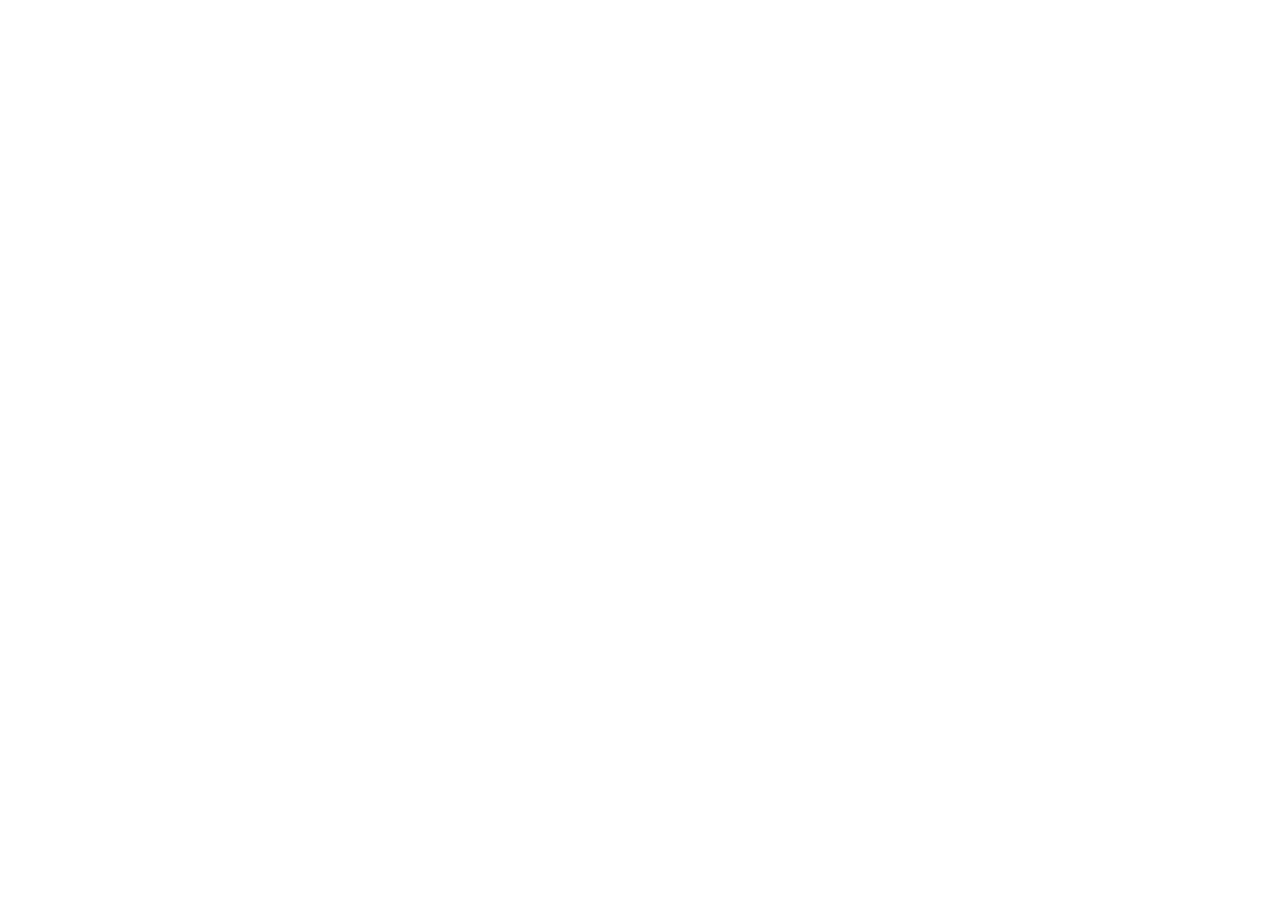
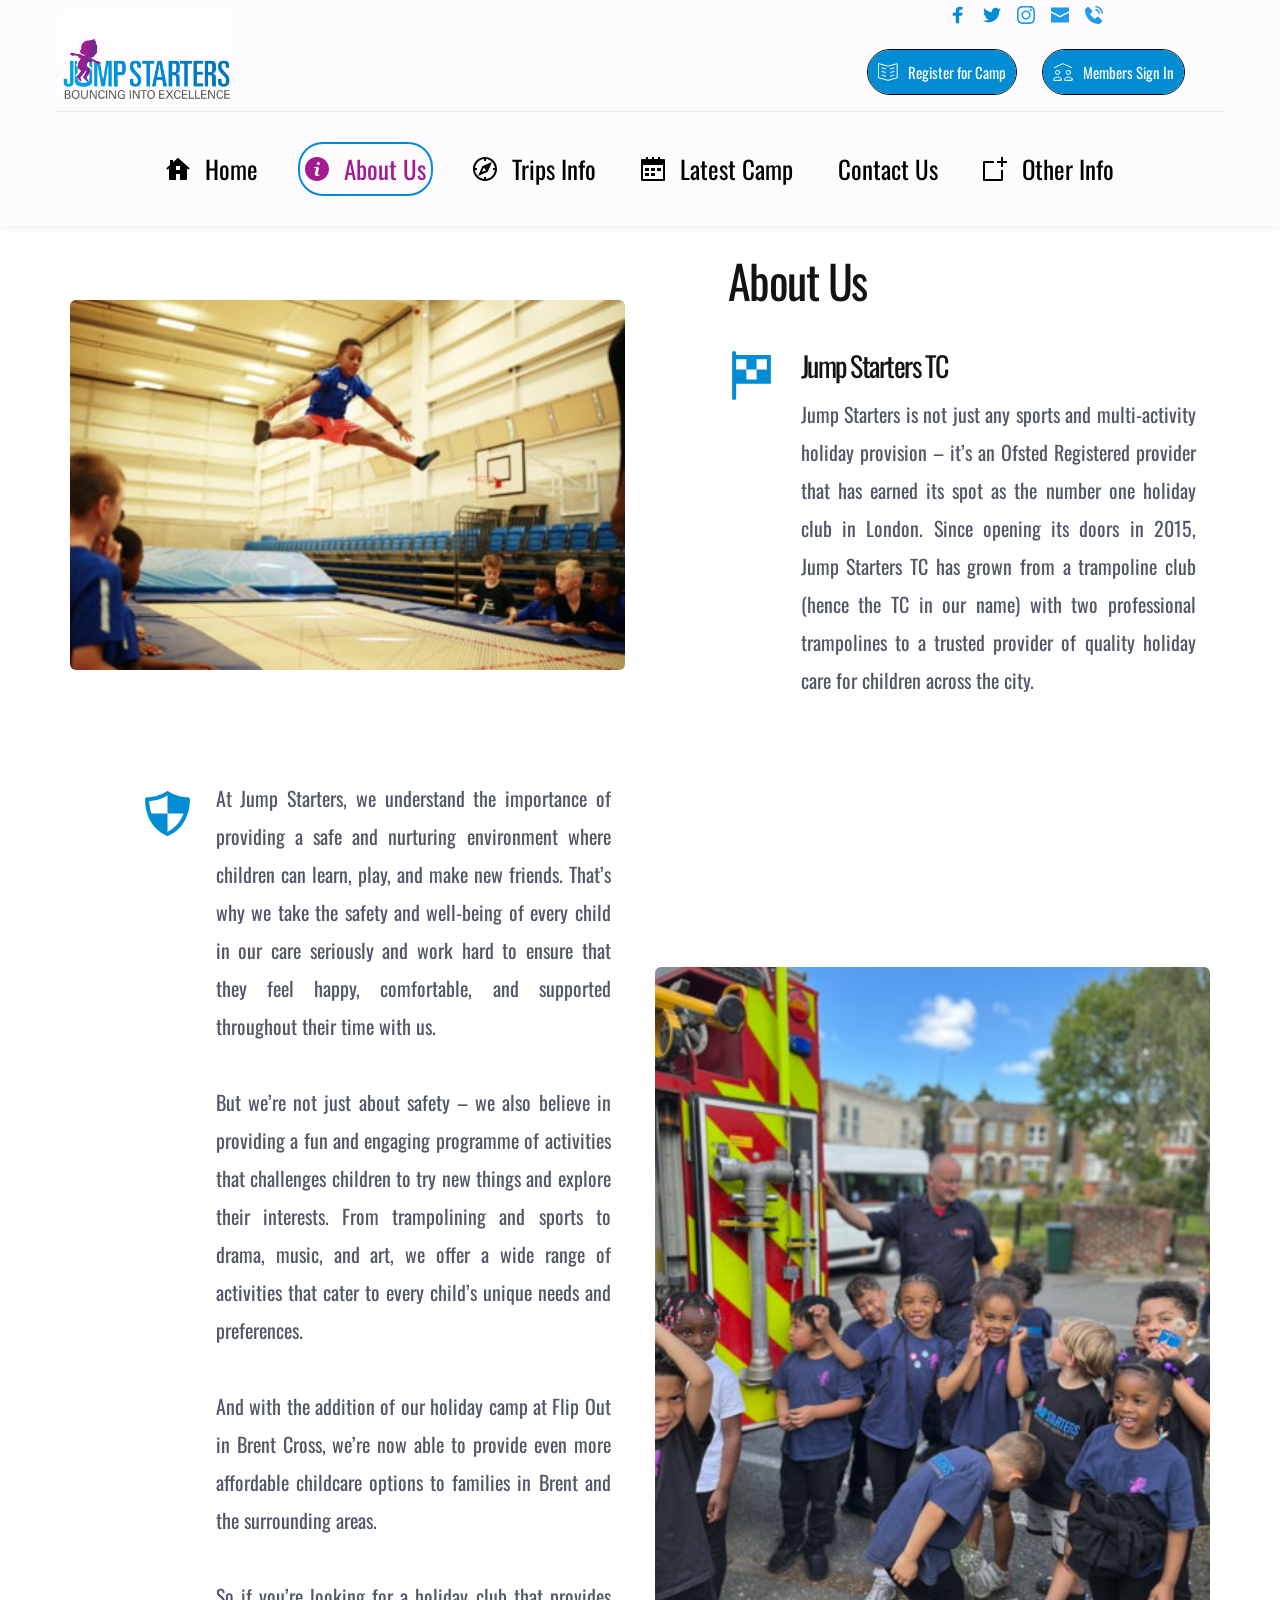
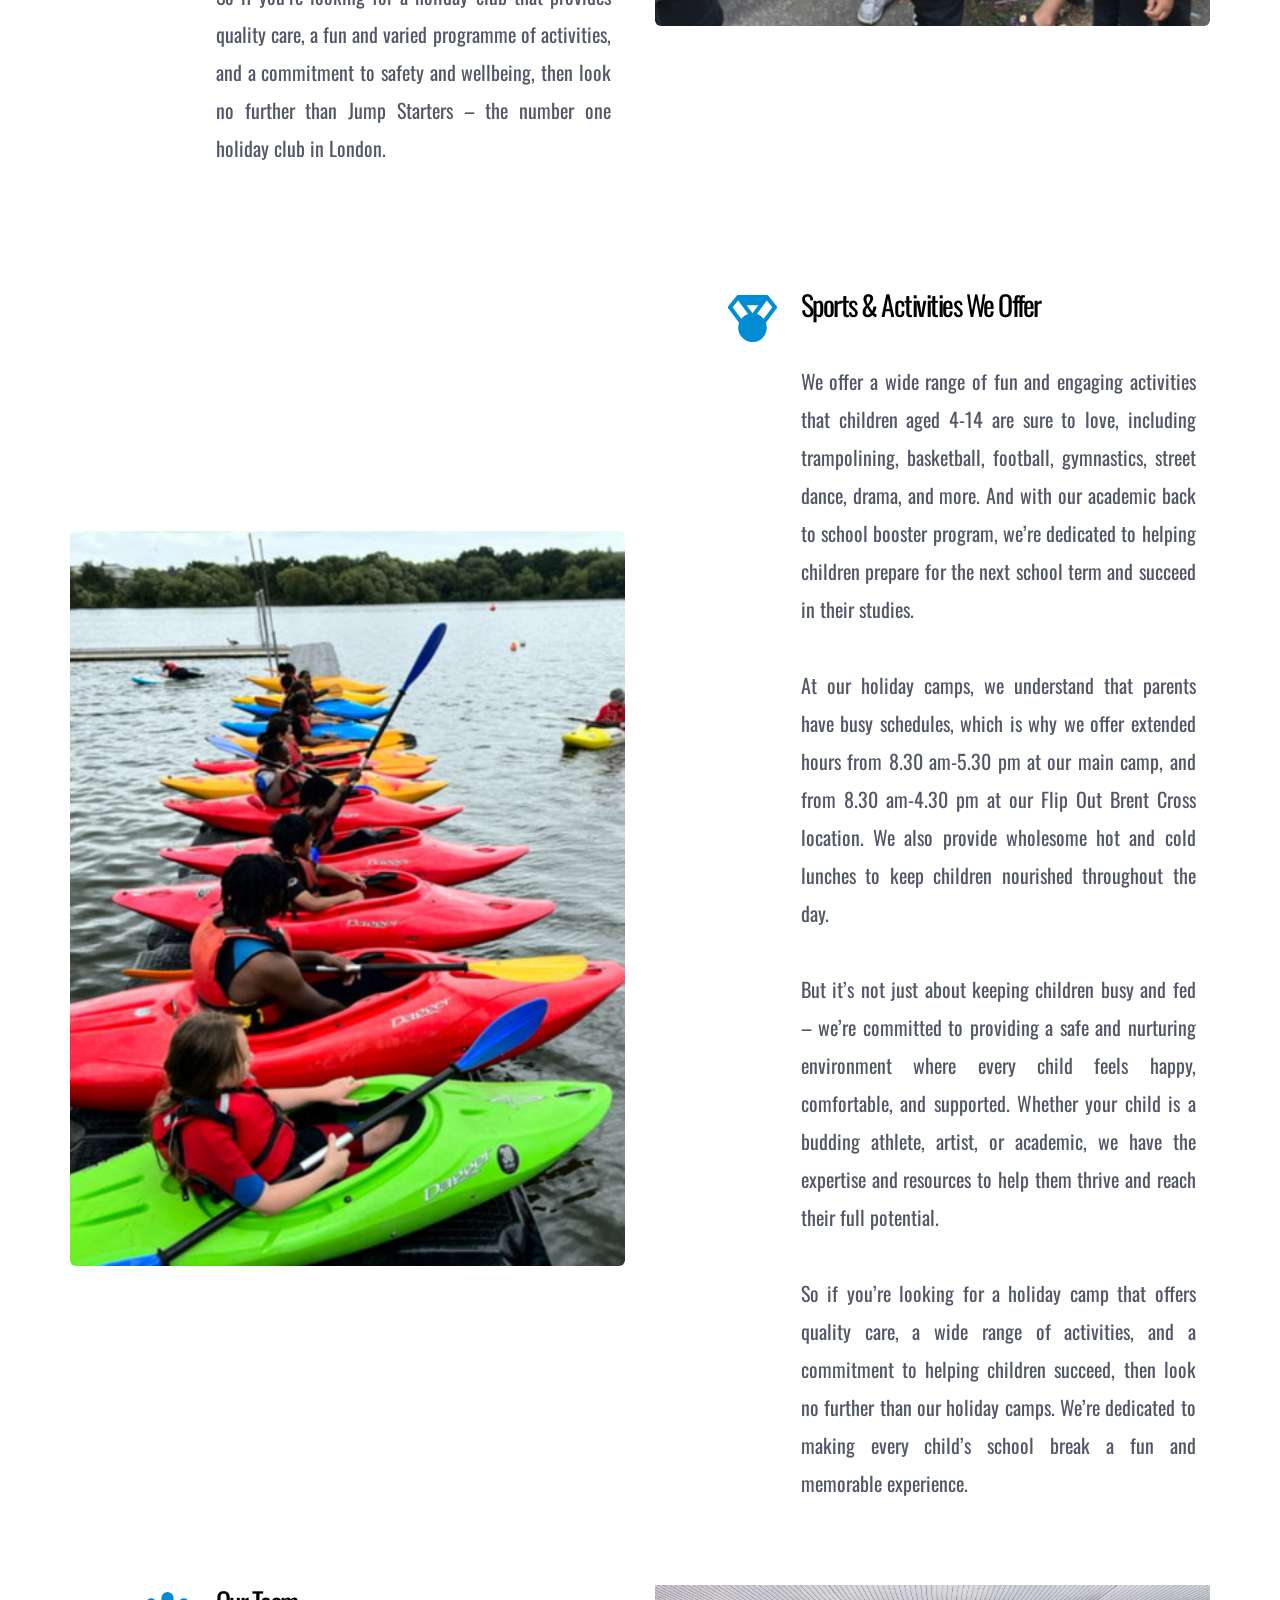
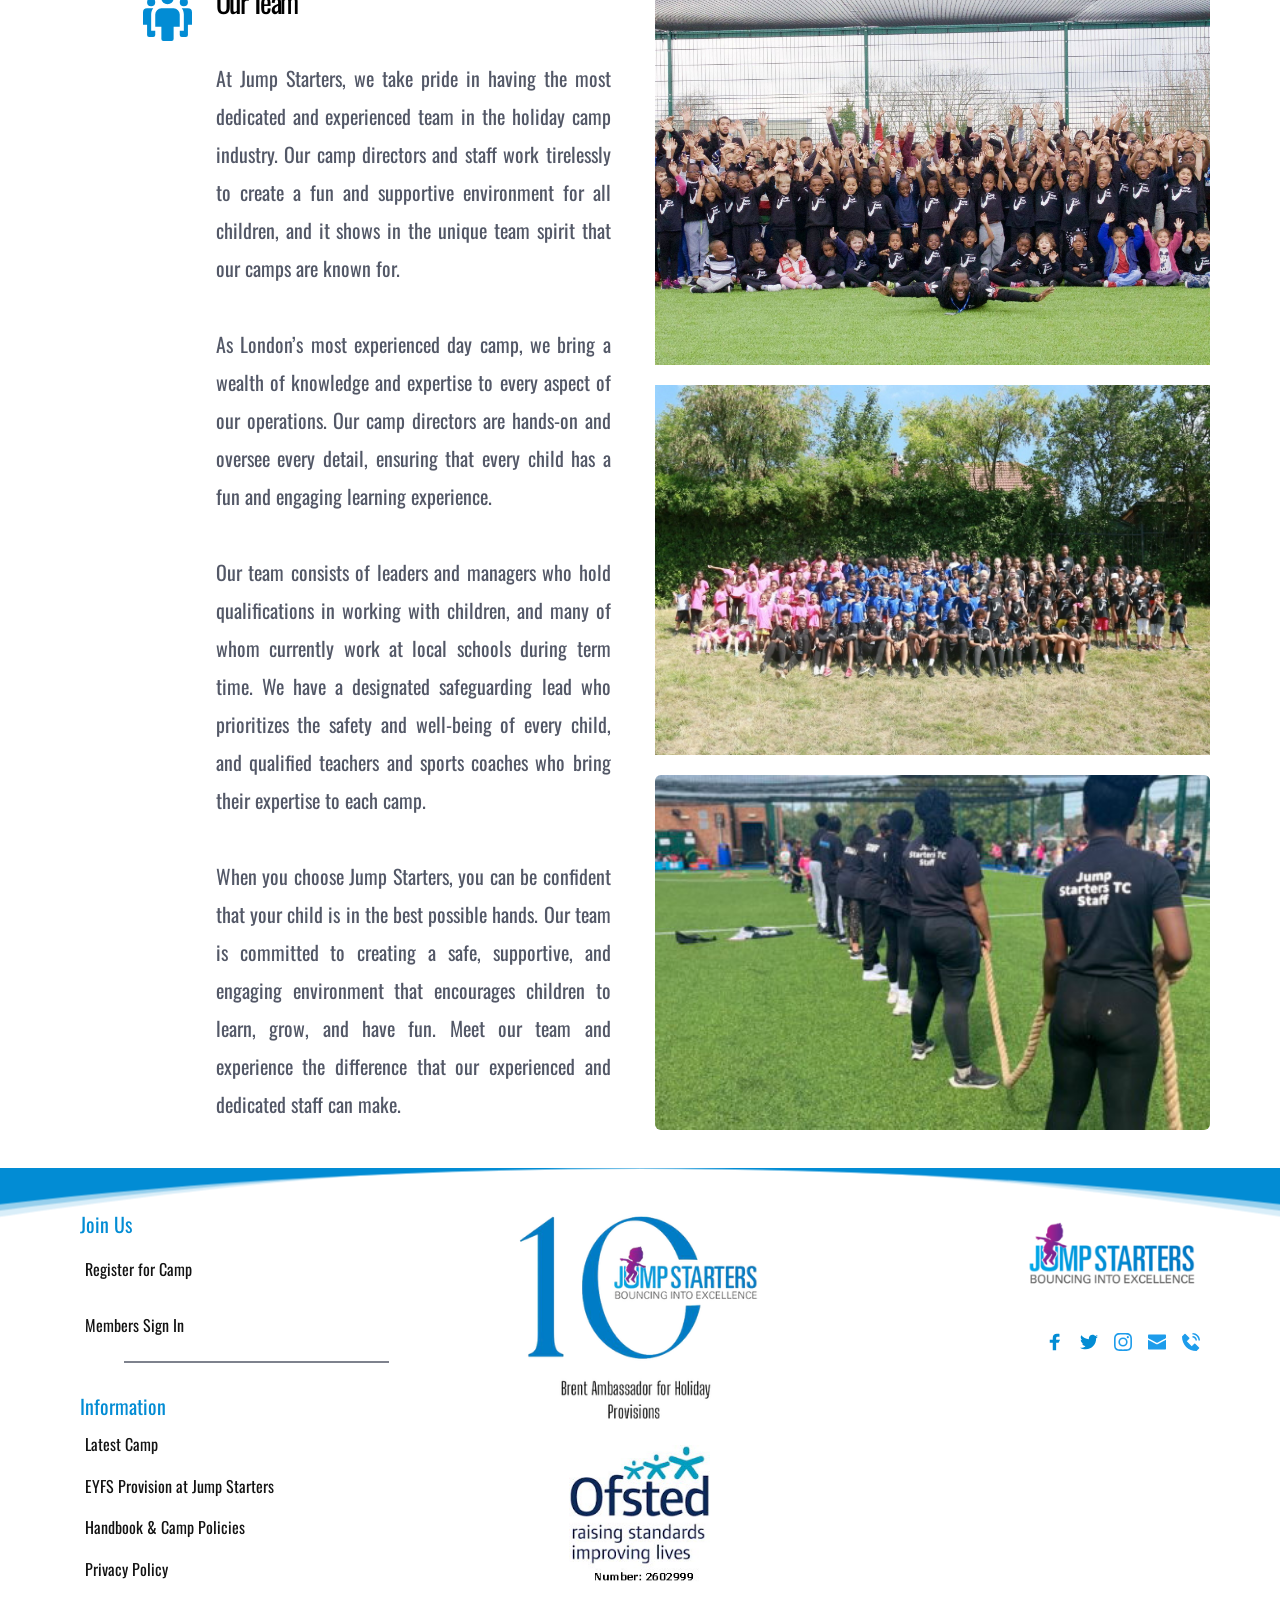
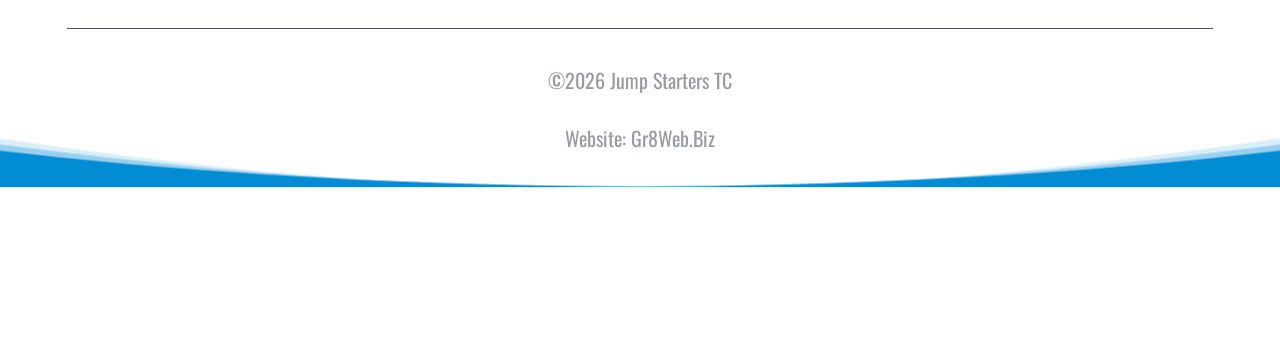
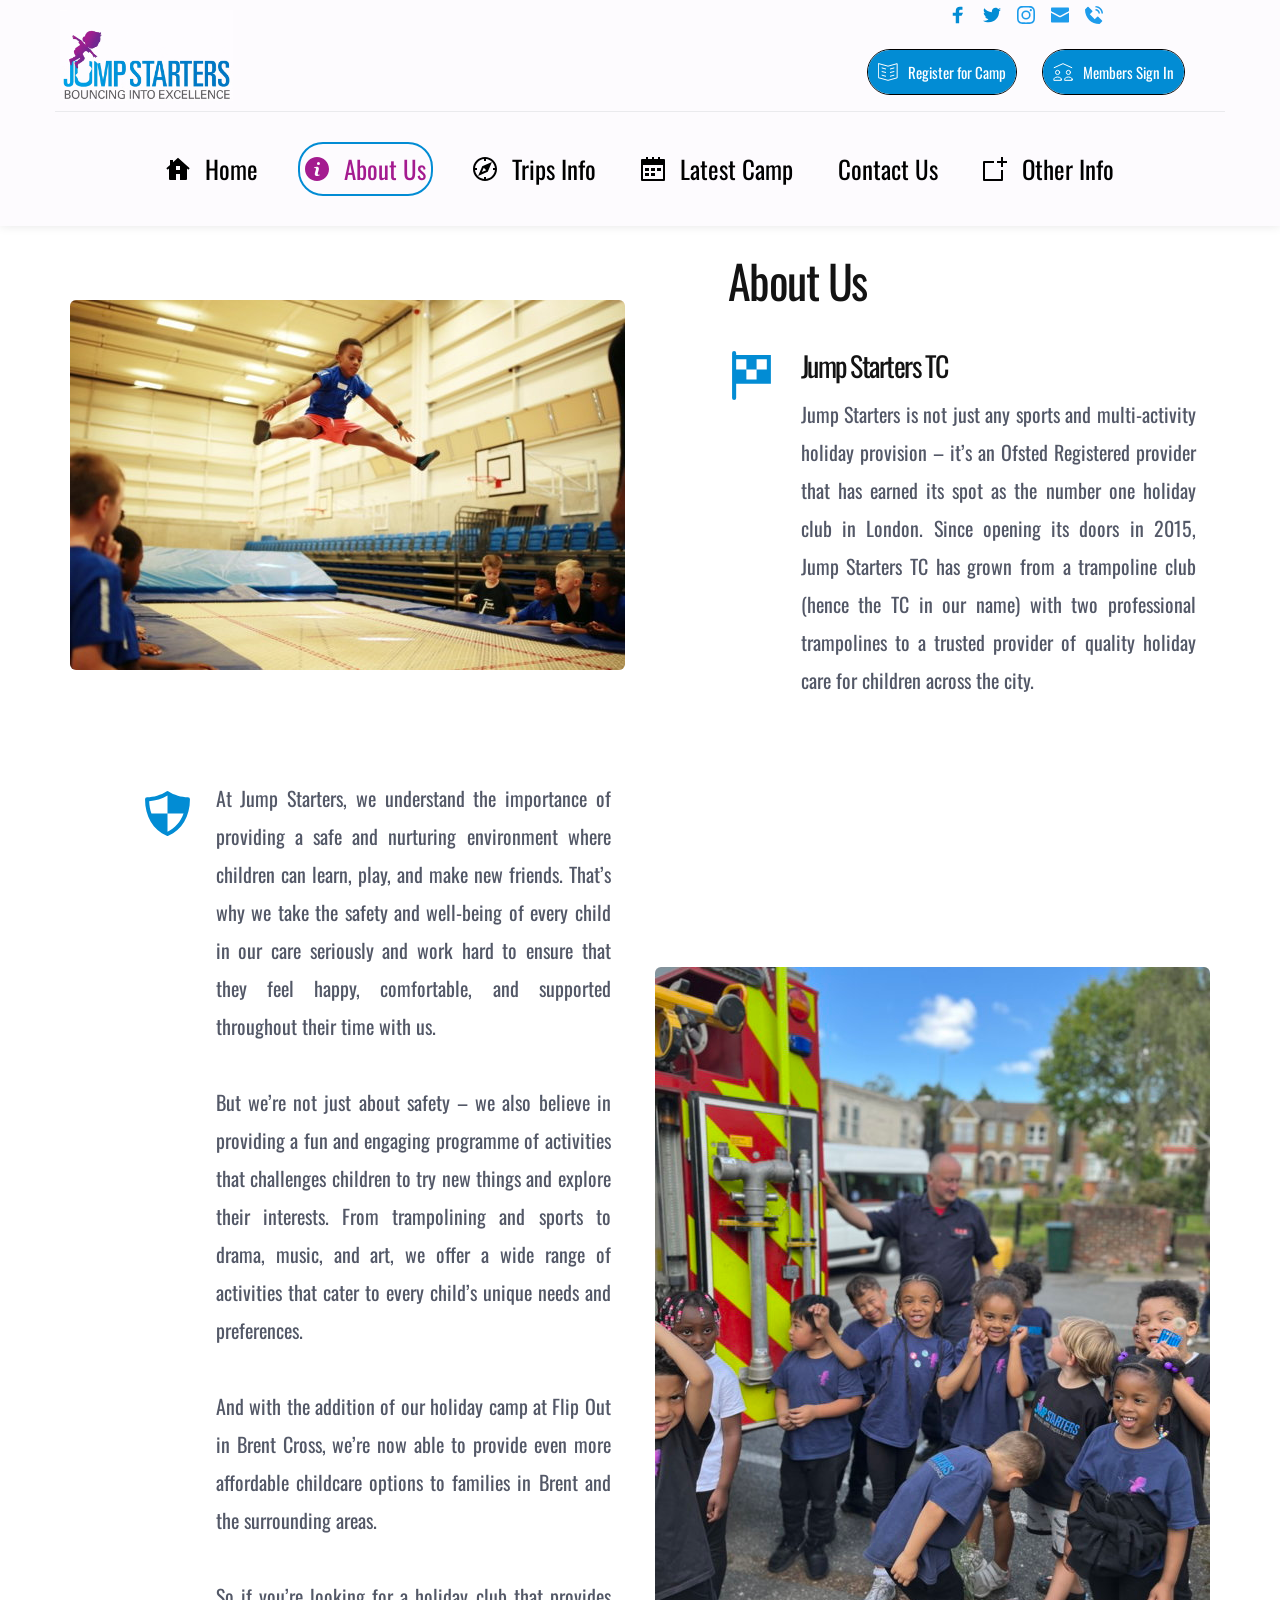
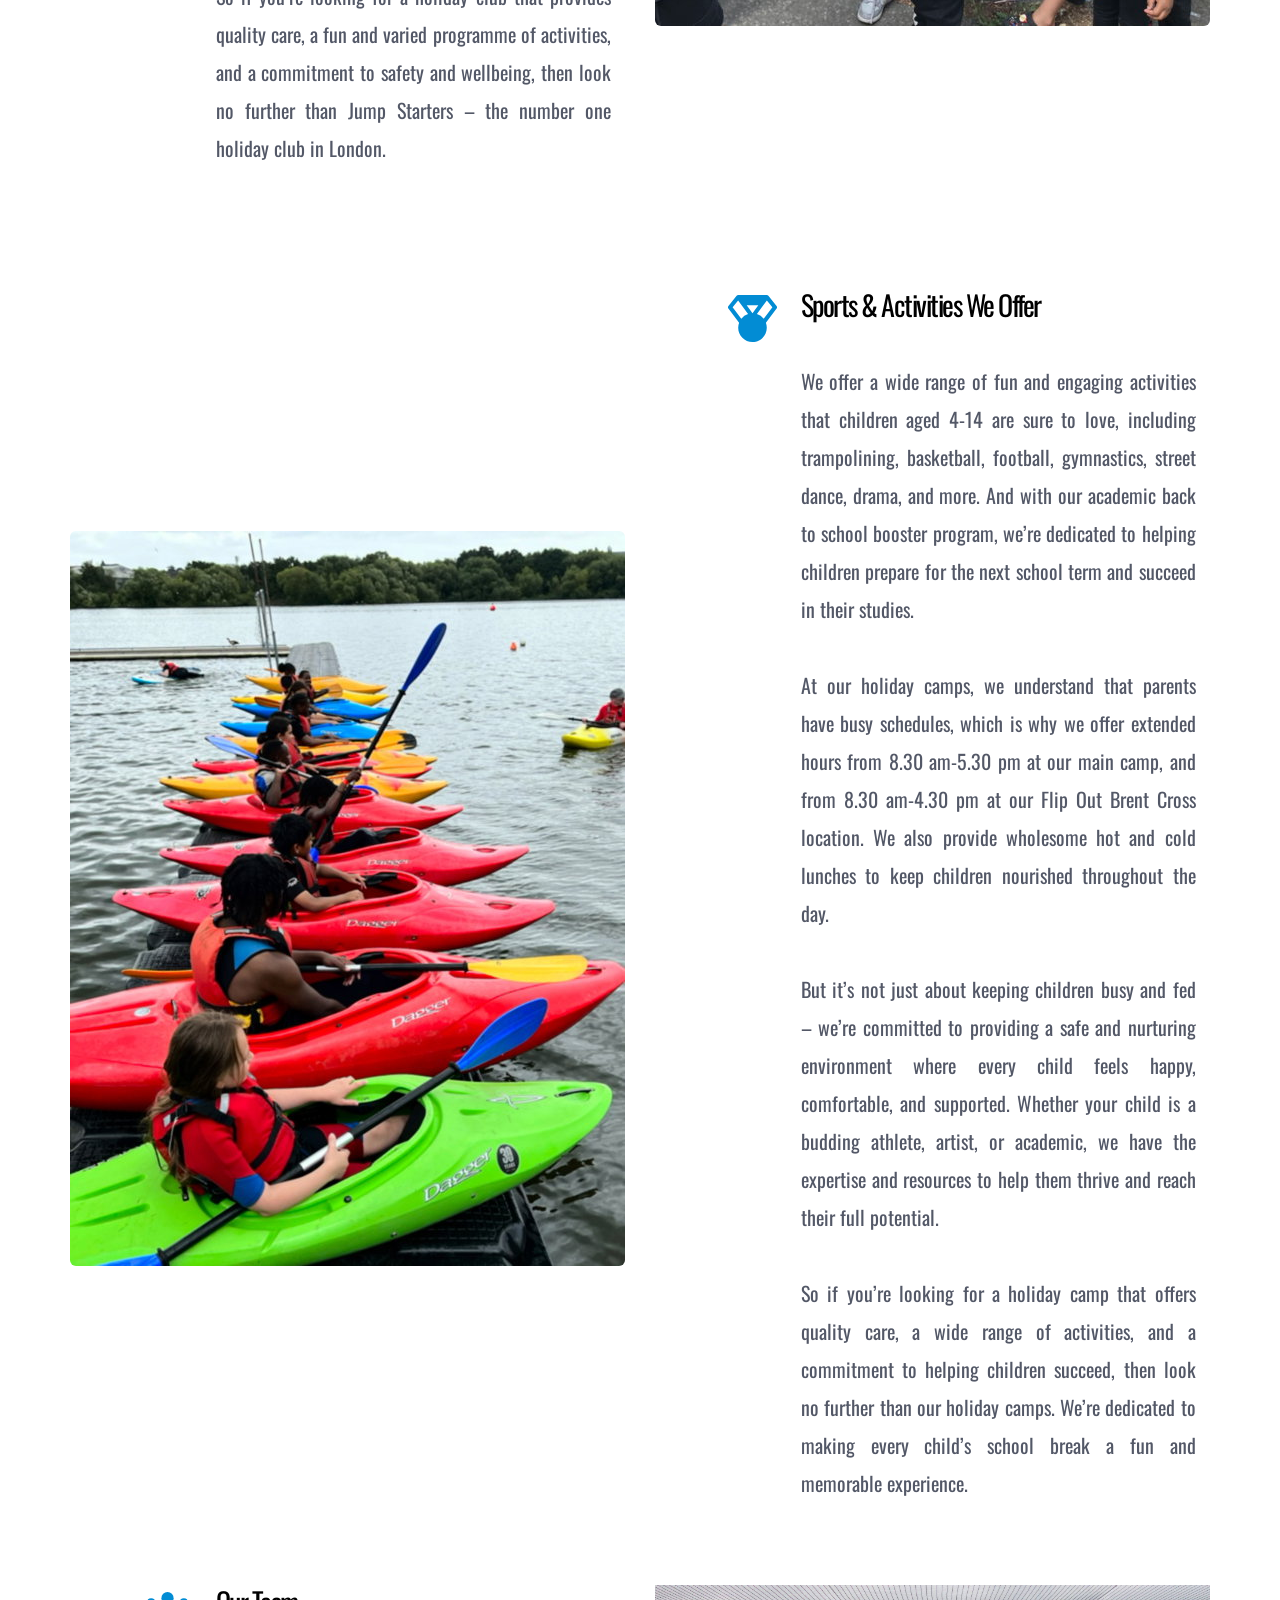
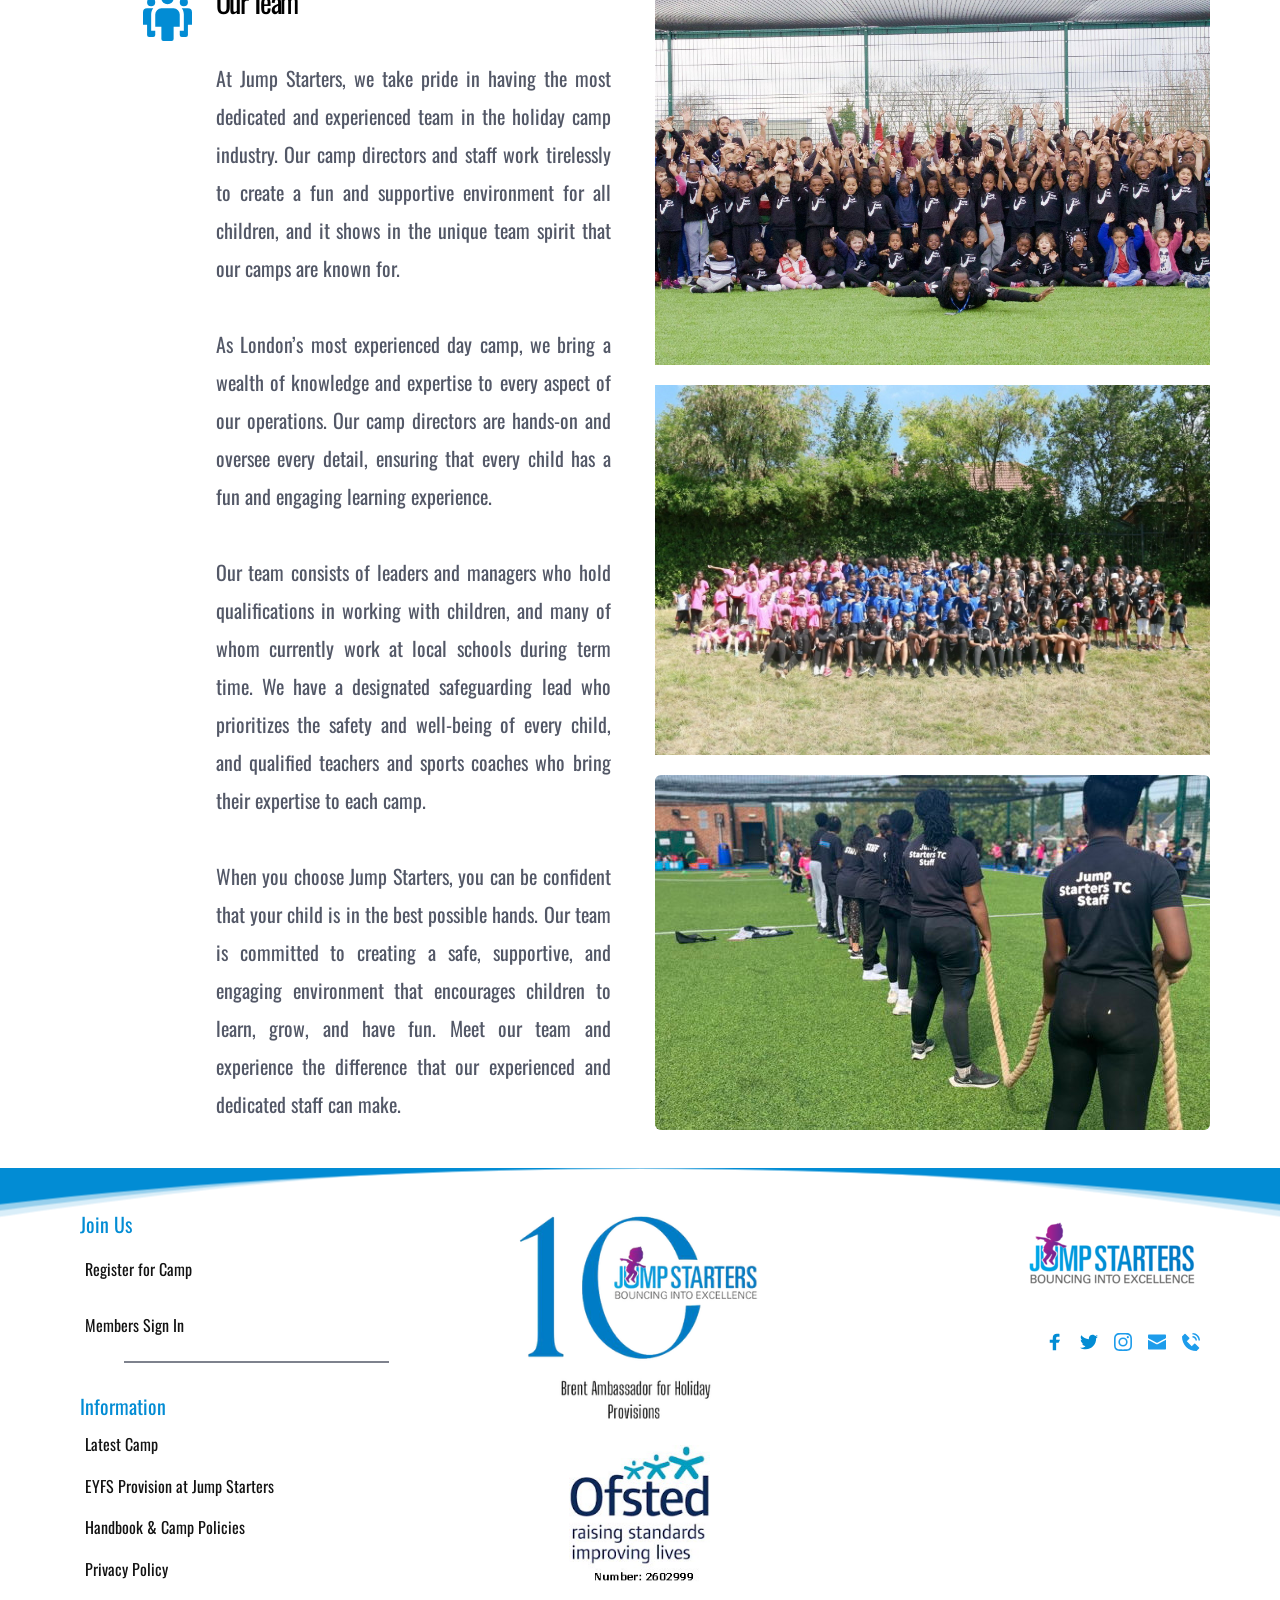
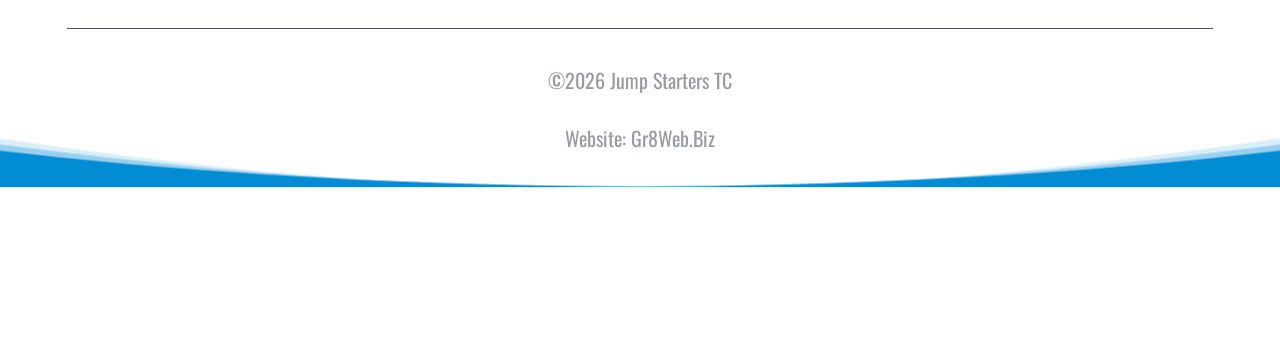
